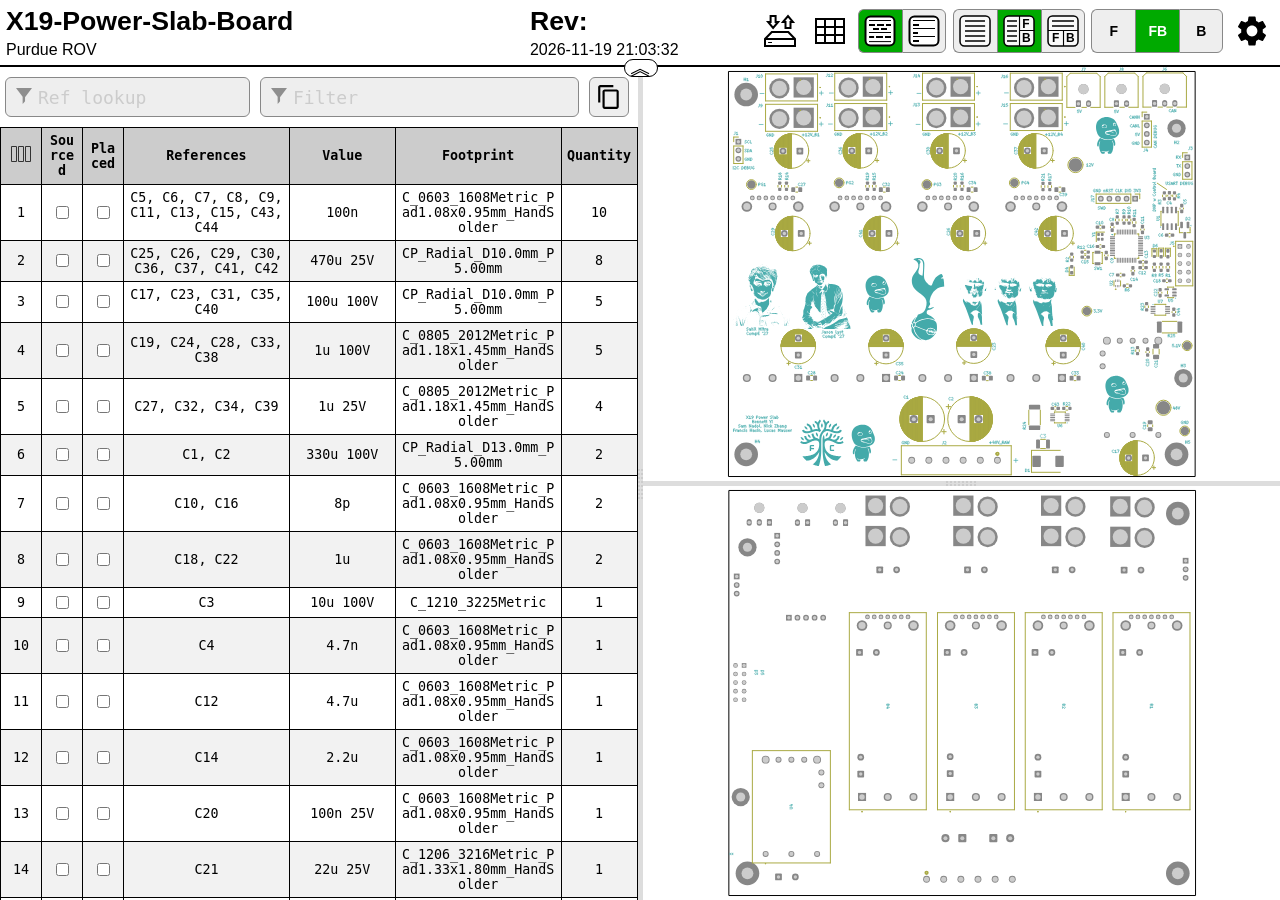
==== X19-Power-Slab-Board-iBOM.html @ fe8b5802 "deploy: f0d7c25c006a4b51ef1102ca1ce2ad9ff37a0d3d" ====
<!DOCTYPE html>
<html lang="en">

<head>
  <meta charset="UTF-8">
  <meta name="viewport" content="width=device-width, initial-scale=1.0">
  <title>Interactive BOM for KiCAD</title>
  <style type="text/css">
:root {
  --pcb-edge-color: black;
  --pad-color: #878787;
  --pad-hole-color: #CCCCCC;
  --pad-color-highlight: #D04040;
  --pad-color-highlight-both: #D0D040;
  --pad-color-highlight-marked: #44a344;
  --pin1-outline-color: #ffb629;
  --pin1-outline-color-highlight: #ffb629;
  --pin1-outline-color-highlight-both: #fcbb39;
  --pin1-outline-color-highlight-marked: #fdbe41;
  --silkscreen-edge-color: #aa4;
  --silkscreen-polygon-color: #4aa;
  --silkscreen-text-color: #4aa;
  --fabrication-edge-color: #907651;
  --fabrication-polygon-color: #907651;
  --fabrication-text-color: #a27c24;
  --track-color: #def5f1;
  --track-color-highlight: #D04040;
  --zone-color: #def5f1;
  --zone-color-highlight: #d0404080;
}

html,
body {
  margin: 0px;
  height: 100%;
  font-family: Verdana, sans-serif;
}

.dark.topmostdiv {
  --pcb-edge-color: #eee;
  --pad-color: #808080;
  --pin1-outline-color: #ffa800;
  --pin1-outline-color-highlight: #ccff00;
  --track-color: #42524f;
  --zone-color: #42524f;
  background-color: #252c30;
  color: #eee;
}

button {
  background-color: #eee;
  border: 1px solid #888;
  color: black;
  height: 44px;
  width: 44px;
  text-align: center;
  text-decoration: none;
  display: inline-block;
  font-size: 14px;
  font-weight: bolder;
}

.dark button {
  /* This will be inverted */
  background-color: #c3b7b5;
}

button.depressed {
  background-color: #0a0;
  color: white;
}

.dark button.depressed {
  /* This will be inverted */
  background-color: #b3b;
}

button:focus {
  outline: 0;
}

button#tb-btn {
  background-image: url("data:image/svg+xml,%3Csvg xmlns='http://www.w3.org/2000/svg' viewBox='0 0 8.47 8.47'%3E%3Crect transform='translate(0 -288.53)' ry='1.17' y='288.8' x='.27' height='7.94' width='7.94' fill='%23f9f9f9'/%3E%3Cg transform='translate(0 -288.53)'%3E%3Crect width='7.94' height='7.94' x='.27' y='288.8' ry='1.17' fill='none' stroke='%23000' stroke-width='.4' stroke-linejoin='round'/%3E%3Cpath d='M1.32 290.12h5.82M1.32 291.45h5.82' fill='none' stroke='%23000' stroke-width='.4'/%3E%3Cpath d='M4.37 292.5v4.23M.26 292.63H8.2' fill='none' stroke='%23000' stroke-width='.3'/%3E%3Ctext font-weight='700' font-size='3.17' font-family='sans-serif'%3E%3Ctspan x='1.35' y='295.73'%3EF%3C/tspan%3E%3Ctspan x='5.03' y='295.68'%3EB%3C/tspan%3E%3C/text%3E%3C/g%3E%3C/svg%3E%0A");
}

button#lr-btn {
  background-image: url("data:image/svg+xml,%3Csvg xmlns='http://www.w3.org/2000/svg' viewBox='0 0 8.47 8.47'%3E%3Crect transform='translate(0 -288.53)' ry='1.17' y='288.8' x='.27' height='7.94' width='7.94' fill='%23f9f9f9'/%3E%3Cg transform='translate(0 -288.53)'%3E%3Crect width='7.94' height='7.94' x='.27' y='288.8' ry='1.17' fill='none' stroke='%23000' stroke-width='.4' stroke-linejoin='round'/%3E%3Cpath d='M1.06 290.12H3.7m-2.64 1.33H3.7m-2.64 1.32H3.7m-2.64 1.3H3.7m-2.64 1.33H3.7' fill='none' stroke='%23000' stroke-width='.4'/%3E%3Cpath d='M4.37 288.8v7.94m0-4.11h3.96' fill='none' stroke='%23000' stroke-width='.3'/%3E%3Ctext font-weight='700' font-size='3.17' font-family='sans-serif'%3E%3Ctspan x='5.11' y='291.96'%3EF%3C/tspan%3E%3Ctspan x='5.03' y='295.68'%3EB%3C/tspan%3E%3C/text%3E%3C/g%3E%3C/svg%3E%0A");
}

button#bom-btn {
  background-image: url("data:image/svg+xml,%3Csvg xmlns='http://www.w3.org/2000/svg' viewBox='0 0 8.47 8.47'%3E%3Crect transform='translate(0 -288.53)' ry='1.17' y='288.8' x='.27' height='7.94' width='7.94' fill='%23f9f9f9'/%3E%3Cg transform='translate(0 -288.53)' fill='none' stroke='%23000' stroke-width='.4'%3E%3Crect width='7.94' height='7.94' x='.27' y='288.8' ry='1.17' stroke-linejoin='round'/%3E%3Cpath d='M1.59 290.12h5.29M1.59 291.45h5.33M1.59 292.75h5.33M1.59 294.09h5.33M1.59 295.41h5.33'/%3E%3C/g%3E%3C/svg%3E");
}

button#bom-grouped-btn {
  background-image: url("data:image/svg+xml,%3Csvg xmlns='http://www.w3.org/2000/svg' width='32' height='32'%3E%3Cg stroke='%23000' stroke-linejoin='round' class='layer'%3E%3Crect width='29' height='29' x='1.5' y='1.5' stroke-width='2' fill='%23fff' rx='5' ry='5'/%3E%3Cpath stroke-linecap='square' stroke-width='2' d='M6 10h4m4 0h5m4 0h3M6.1 22h3m3.9 0h5m4 0h4m-16-8h4m4 0h4'/%3E%3Cpath stroke-linecap='null' d='M5 17.5h22M5 26.6h22M5 5.5h22'/%3E%3C/g%3E%3C/svg%3E");
}

button#bom-ungrouped-btn {
  background-image: url("data:image/svg+xml,%3Csvg xmlns='http://www.w3.org/2000/svg' width='32' height='32'%3E%3Cg stroke='%23000' stroke-linejoin='round' class='layer'%3E%3Crect width='29' height='29' x='1.5' y='1.5' stroke-width='2' fill='%23fff' rx='5' ry='5'/%3E%3Cpath stroke-linecap='square' stroke-width='2' d='M6 10h4m-4 8h3m-3 8h4'/%3E%3Cpath stroke-linecap='null' d='M5 13.5h22m-22 8h22M5 5.5h22'/%3E%3C/g%3E%3C/svg%3E");
}

button#bom-netlist-btn {
  background-image: url("data:image/svg+xml,%3Csvg xmlns='http://www.w3.org/2000/svg' width='32' height='32'%3E%3Cg fill='none' stroke='%23000' class='layer'%3E%3Crect width='29' height='29' x='1.5' y='1.5' stroke-width='2' fill='%23fff' rx='5' ry='5'/%3E%3Cpath stroke-width='2' d='M6 26l6-6v-8m13.8-6.3l-6 6v8'/%3E%3Ccircle cx='11.8' cy='9.5' r='2.8' stroke-width='2'/%3E%3Ccircle cx='19.8' cy='22.8' r='2.8' stroke-width='2'/%3E%3C/g%3E%3C/svg%3E");
}

button#copy {
  background-image: url("data:image/svg+xml,%3Csvg height='48' viewBox='0 0 48 48' width='48' xmlns='http://www.w3.org/2000/svg'%3E%3Cpath d='M0 0h48v48h-48z' fill='none'/%3E%3Cpath d='M32 2h-24c-2.21 0-4 1.79-4 4v28h4v-28h24v-4zm6 8h-22c-2.21 0-4 1.79-4 4v28c0 2.21 1.79 4 4 4h22c2.21 0 4-1.79 4-4v-28c0-2.21-1.79-4-4-4zm0 32h-22v-28h22v28z'/%3E%3C/svg%3E");
  background-position: 6px 6px;
  background-repeat: no-repeat;
  background-size: 26px 26px;
  border-radius: 6px;
  height: 40px;
  width: 40px;
  margin: 10px 5px;
}

button#copy:active {
  box-shadow: inset 0px 0px 5px #6c6c6c;
}

textarea.clipboard-temp {
  position: fixed;
  top: 0;
  left: 0;
  width: 2em;
  height: 2em;
  padding: 0;
  border: None;
  outline: None;
  box-shadow: None;
  background: transparent;
}

.left-most-button {
  border-right: 0;
  border-top-left-radius: 6px;
  border-bottom-left-radius: 6px;
}

.middle-button {
  border-right: 0;
}

.right-most-button {
  border-top-right-radius: 6px;
  border-bottom-right-radius: 6px;
}

.button-container {
  font-size: 0;
  margin: 0.4rem 0.4rem 0.4rem 0;
}

.dark .button-container {
  filter: invert(1);
}

.button-container button {
  background-size: 32px 32px;
  background-position: 5px 5px;
  background-repeat: no-repeat;
}

@media print {
  .hideonprint {
    display: none;
  }
}

canvas {
  cursor: crosshair;
}

canvas:active {
  cursor: grabbing;
}

.fileinfo {
  width: 100%;
  max-width: 1000px;
  border: none;
  padding: 3px;
}

.fileinfo .title {
  font-size: 20pt;
  font-weight: bold;
}

.fileinfo td {
  overflow: hidden;
  white-space: nowrap;
  max-width: 1px;
  width: 50%;
  text-overflow: ellipsis;
}

.bom {
  border-collapse: collapse;
  font-family: Consolas, "DejaVu Sans Mono", Monaco, monospace;
  font-size: 10pt;
  table-layout: fixed;
  width: 100%;
  margin-top: 1px;
  position: relative;
}

.bom th,
.bom td {
  border: 1px solid black;
  padding: 5px;
  word-wrap: break-word;
  text-align: center;
  position: relative;
}

.dark .bom th,
.dark .bom td {
  border: 1px solid #777;
}

.bom th {
  background-color: #CCCCCC;
  background-clip: padding-box;
}

.dark .bom th {
  background-color: #3b4749;
}

.bom tr.highlighted:nth-child(n) {
  background-color: #cfc;
}

.dark .bom tr.highlighted:nth-child(n) {
  background-color: #226022;
}

.bom tr:nth-child(even) {
  background-color: #f2f2f2;
}

.dark .bom tr:nth-child(even) {
  background-color: #313b40;
}

.bom tr.checked {
  color: #1cb53d;
}

.dark .bom tr.checked {
  color: #2cce54;
}

.bom tr {
  transition: background-color 0.2s;
}

.bom .numCol {
  width: 30px;
}

.bom .value {
  width: 15%;
}

.bom .quantity {
  width: 65px;
}

.bom th .sortmark {
  position: absolute;
  right: 1px;
  top: 1px;
  margin-top: -5px;
  border-width: 5px;
  border-style: solid;
  border-color: transparent transparent #221 transparent;
  transform-origin: 50% 85%;
  transition: opacity 0.2s, transform 0.4s;
}

.dark .bom th .sortmark {
  filter: invert(1);
}

.bom th .sortmark.none {
  opacity: 0;
}

.bom th .sortmark.desc {
  transform: rotate(180deg);
}

.bom th:hover .sortmark.none {
  opacity: 0.5;
}

.bom .bom-checkbox {
  width: 30px;
  position: relative;
  user-select: none;
  -moz-user-select: none;
}

.bom .bom-checkbox:before {
  content: "";
  position: absolute;
  border-width: 15px;
  border-style: solid;
  border-color: #51829f transparent transparent transparent;
  visibility: hidden;
  top: -15px;
}

.bom .bom-checkbox:after {
  content: "Double click to set/unset all";
  position: absolute;
  color: white;
  top: -35px;
  left: -26px;
  background: #51829f;
  padding: 5px 15px;
  border-radius: 8px;
  white-space: nowrap;
  visibility: hidden;
}

.bom .bom-checkbox:hover:before,
.bom .bom-checkbox:hover:after {
  visibility: visible;
  transition: visibility 0.2s linear 1s;
}

.split {
  -webkit-box-sizing: border-box;
  -moz-box-sizing: border-box;
  box-sizing: border-box;
  overflow-y: auto;
  overflow-x: hidden;
  background-color: inherit;
}

.split.split-horizontal,
.gutter.gutter-horizontal {
  height: 100%;
  float: left;
}

.gutter {
  background-color: #ddd;
  background-repeat: no-repeat;
  background-position: 50%;
  transition: background-color 0.3s;
}

.dark .gutter {
  background-color: #777;
}

.gutter.gutter-horizontal {
  background-image: url('[data-uri]');
  cursor: ew-resize;
  width: 5px;
}

.gutter.gutter-vertical {
  background-image: url('[data-uri]');
  cursor: ns-resize;
  height: 5px;
}

.searchbox {
  float: left;
  height: 40px;
  margin: 10px 5px;
  padding: 12px 32px;
  font-family: Consolas, "DejaVu Sans Mono", Monaco, monospace;
  font-size: 18px;
  box-sizing: border-box;
  border: 1px solid #888;
  border-radius: 6px;
  outline: none;
  background-color: #eee;
  transition: background-color 0.2s, border 0.2s;
  background-image: url('[data-uri]');
  background-position: 10px 10px;
  background-repeat: no-repeat;
}

.dark .searchbox {
  background-color: #111;
  color: #eee;
}

.searchbox::placeholder {
  color: #ccc;
}

.dark .searchbox::placeholder {
  color: #666;
}

.filter {
  width: calc(60% - 64px);
}

.reflookup {
  width: calc(40% - 10px);
}

input[type=text]:focus {
  background-color: white;
  border: 1px solid #333;
}

.dark input[type=text]:focus {
  background-color: #333;
  border: 1px solid #ccc;
}

mark.highlight {
  background-color: #5050ff;
  color: #fff;
  padding: 2px;
  border-radius: 6px;
}

.dark mark.highlight {
  background-color: #76a6da;
  color: #111;
}

.menubtn {
  background-color: white;
  border: none;
  background-image: url("data:image/svg+xml,%3Csvg xmlns='http://www.w3.org/2000/svg' width='36' height='36' viewBox='0 0 20 20'%3E%3Cpath fill='none' d='M0 0h20v20H0V0z'/%3E%3Cpath d='M15.95 10.78c.03-.25.05-.51.05-.78s-.02-.53-.06-.78l1.69-1.32c.15-.12.19-.34.1-.51l-1.6-2.77c-.1-.18-.31-.24-.49-.18l-1.99.8c-.42-.32-.86-.58-1.35-.78L12 2.34c-.03-.2-.2-.34-.4-.34H8.4c-.2 0-.36.14-.39.34l-.3 2.12c-.49.2-.94.47-1.35.78l-1.99-.8c-.18-.07-.39 0-.49.18l-1.6 2.77c-.1.18-.06.39.1.51l1.69 1.32c-.04.25-.07.52-.07.78s.02.53.06.78L2.37 12.1c-.15.12-.19.34-.1.51l1.6 2.77c.1.18.31.24.49.18l1.99-.8c.42.32.86.58 1.35.78l.3 2.12c.04.2.2.34.4.34h3.2c.2 0 .37-.14.39-.34l.3-2.12c.49-.2.94-.47 1.35-.78l1.99.8c.18.07.39 0 .49-.18l1.6-2.77c.1-.18.06-.39-.1-.51l-1.67-1.32zM10 13c-1.65 0-3-1.35-3-3s1.35-3 3-3 3 1.35 3 3-1.35 3-3 3z'/%3E%3C/svg%3E%0A");
  background-position: center;
  background-repeat: no-repeat;
}

.statsbtn {
  background-color: white;
  border: none;
  background-image: url("data:image/svg+xml,%3Csvg width='36' height='36' xmlns='http://www.w3.org/2000/svg'%3E%3Cpath d='M4 6h28v24H4V6zm0 8h28v8H4m9-16v24h10V5.8' fill='none' stroke='%23000' stroke-width='2'/%3E%3C/svg%3E");
  background-position: center;
  background-repeat: no-repeat;
}

.iobtn {
  background-color: white;
  border: none;
  background-image: url("data:image/svg+xml,%3Csvg xmlns='http://www.w3.org/2000/svg' width='36' height='36'%3E%3Cpath fill='none' stroke='%23000' stroke-width='2' d='M3 33v-7l6.8-7h16.5l6.7 7v7H3zM3.2 26H33M21 9l5-5.9 5 6h-2.5V15h-5V9H21zm-4.9 0l-5 6-5-6h2.5V3h5v6h2.5z'/%3E%3Cpath fill='none' stroke='%23000' d='M6.1 29.5H10'/%3E%3C/svg%3E");
  background-position: center;
  background-repeat: no-repeat;
}

.visbtn {
  background-image: url("data:image/svg+xml,%3Csvg xmlns='http://www.w3.org/2000/svg' width='24' height='24'%3E%3Cpath fill='none' stroke='%23333' d='M2.5 4.5h5v15h-5zM9.5 4.5h5v15h-5zM16.5 4.5h5v15h-5z'/%3E%3C/svg%3E");
  background-position: center;
  background-repeat: no-repeat;
  padding: 15px;
}

#vismenu-content {
  left: 0px;
  font-family: Verdana, sans-serif;
}

.dark .statsbtn,
.dark .savebtn,
.dark .menubtn,
.dark .iobtn,
.dark .visbtn {
  filter: invert(1);
}

.flexbox {
  display: flex;
  align-items: center;
  justify-content: space-between;
  width: 100%;
}

.savebtn {
  background-color: #d6d6d6;
  width: auto;
  height: 30px;
  flex-grow: 1;
  margin: 5px;
  border-radius: 4px;
}

.savebtn:active {
  background-color: #0a0;
  color: white;
}

.dark .savebtn:active {
  /* This will be inverted */
  background-color: #b3b;
}

.stats {
  border-collapse: collapse;
  font-size: 12pt;
  table-layout: fixed;
  width: 100%;
  min-width: 450px;
}

.dark .stats td {
  border: 1px solid #bbb;
}

.stats td {
  border: 1px solid black;
  padding: 5px;
  word-wrap: break-word;
  text-align: center;
  position: relative;
}

#checkbox-stats div {
  position: absolute;
  left: 0;
  top: 0;
  height: 100%;
  width: 100%;
  display: flex;
  align-items: center;
  justify-content: center;
}

#checkbox-stats .bar {
  background-color: rgba(28, 251, 0, 0.6);
}

.menu {
  position: relative;
  display: inline-block;
  margin: 0.4rem 0.4rem 0.4rem 0;
}

.menu-content {
  font-size: 12pt !important;
  text-align: left !important;
  font-weight: normal !important;
  display: none;
  position: absolute;
  background-color: white;
  right: 0;
  min-width: 300px;
  box-shadow: 0px 8px 16px 0px rgba(0, 0, 0, 0.2);
  z-index: 100;
  padding: 8px;
}

.dark .menu-content {
  background-color: #111;
}

.menu:hover .menu-content {
  display: block;
}

.menu:hover .menubtn,
.menu:hover .iobtn,
.menu:hover .statsbtn {
  background-color: #eee;
}

.menu-label {
  display: inline-block;
  padding: 8px;
  border: 1px solid #ccc;
  border-top: 0;
  width: calc(100% - 18px);
}

.menu-label-top {
  border-top: 1px solid #ccc;
}

.menu-textbox {
  float: left;
  height: 24px;
  margin: 10px 5px;
  padding: 5px 5px;
  font-family: Consolas, "DejaVu Sans Mono", Monaco, monospace;
  font-size: 14px;
  box-sizing: border-box;
  border: 1px solid #888;
  border-radius: 4px;
  outline: none;
  background-color: #eee;
  transition: background-color 0.2s, border 0.2s;
  width: calc(100% - 10px);
}

.menu-textbox.invalid,
.dark .menu-textbox.invalid {
  color: red;
}

.dark .menu-textbox {
  background-color: #222;
  color: #eee;
}

.radio-container {
  margin: 4px;
}

.topmostdiv {
  display: flex;
  flex-direction: column;
  width: 100%;
  background-color: white;
  transition: background-color 0.3s;
  min-height: 100%;
}

#top {
  display: flex;
  flex-wrap: wrap;
  justify-content: flex-end;
  align-items: center;
}

#topdivider {
  border-bottom: 2px solid black;
  display: flex;
  justify-content: center;
  align-items: center;
}

.dark #topdivider {
  border-bottom: 2px solid #ccc;
}

#topdivider>div {
  position: relative;
}

#toptoggle {
  cursor: pointer;
  user-select: none;
  position: absolute;
  padding: 0.1rem 0.3rem;
  top: -0.4rem;
  left: -1rem;
  font-size: 1.4rem;
  line-height: 60%;
  border: 1px solid black;
  border-radius: 1rem;
  background-color: #fff;
  z-index: 100;
}

.flipped {
  transform: rotate(0.5turn);
}

.dark #toptoggle {
  border: 1px solid #fff;
  background-color: #222;
}

#fileinfodiv {
  flex: 20rem 1 0;
  overflow: auto;
}

#bomcontrols {
  display: flex;
  flex-direction: row-reverse;
}

#bomcontrols>* {
  flex-shrink: 0;
}

#dbg {
  display: block;
}

::-webkit-scrollbar {
  width: 8px;
}

::-webkit-scrollbar-track {
  background: #aaa;
}

::-webkit-scrollbar-thumb {
  background: #666;
  border-radius: 3px;
}

::-webkit-scrollbar-thumb:hover {
  background: #555;
}

.slider {
  -webkit-appearance: none;
  width: 100%;
  margin: 3px 0;
  padding: 0;
  outline: none;
  opacity: 0.7;
  -webkit-transition: .2s;
  transition: opacity .2s;
  border-radius: 3px;
}

.slider:hover {
  opacity: 1;
}

.slider:focus {
  outline: none;
}

.slider::-webkit-slider-runnable-track {
  -webkit-appearance: none;
  width: 100%;
  height: 8px;
  background: #d3d3d3;
  border-radius: 3px;
  border: none;
}

.slider::-webkit-slider-thumb {
  -webkit-appearance: none;
  width: 15px;
  height: 15px;
  border-radius: 50%;
  background: #0a0;
  cursor: pointer;
  margin-top: -4px;
}

.dark .slider::-webkit-slider-thumb {
  background: #3d3;
}

.slider::-moz-range-thumb {
  width: 15px;
  height: 15px;
  border-radius: 50%;
  background: #0a0;
  cursor: pointer;
}

.slider::-moz-range-track {
  height: 8px;
  background: #d3d3d3;
  border-radius: 3px;
}

.dark .slider::-moz-range-thumb {
  background: #3d3;
}

.slider::-ms-track {
  width: 100%;
  height: 8px;
  border-width: 3px 0;
  background: transparent;
  border-color: transparent;
  color: transparent;
  transition: opacity .2s;
}

.slider::-ms-fill-lower {
  background: #d3d3d3;
  border: none;
  border-radius: 3px;
}

.slider::-ms-fill-upper {
  background: #d3d3d3;
  border: none;
  border-radius: 3px;
}

.slider::-ms-thumb {
  width: 15px;
  height: 15px;
  border-radius: 50%;
  background: #0a0;
  cursor: pointer;
  margin: 0;
}

.shameless-plug {
  font-size: 0.8em;
  text-align: center;
  display: block;
}

a {
  color: #0278a4;
}

.dark a {
  color: #00b9fd;
}

#frontcanvas,
#backcanvas {
  touch-action: none;
}

.placeholder {
  border: 1px dashed #9f9fda !important;
  background-color: #edf2f7 !important;
}

.dragging {
  z-index: 999;
}

.dark .dragging>table>tbody>tr {
  background-color: #252c30;
}

.dark .placeholder {
  filter: invert(1);
}

.column-spacer {
  top: 0;
  left: 0;
  width: calc(100% - 4px);
  position: absolute;
  cursor: pointer;
  user-select: none;
  height: 100%;
}

.column-width-handle {
  top: 0;
  right: 0;
  width: 4px;
  position: absolute;
  cursor: col-resize;
  user-select: none;
  height: 100%;
}

.column-width-handle:hover {
  background-color: #4f99bd;
}

.help-link {
  border: 1px solid #0278a4;
  padding-inline: 0.3rem;
  border-radius: 3px;
  cursor: pointer;
}

.dark .help-link {
  border: 1px solid #00b9fd;
}

.bom-color {
  width: 20%;
}

.color-column input {
  width: 1.6rem;
  height: 1rem;
  border: 1px solid black;
  cursor: pointer;
  padding: 0;
}

/* removes default styling from input color element */
::-webkit-color-swatch {
  border: none;
}

::-webkit-color-swatch-wrapper {
  padding: 0;
}

::-moz-color-swatch,
::-moz-focus-inner {
  border: none;
}

::-moz-focus-inner {
  padding: 0;
}

  </style>
  <script type="text/javascript" >
///////////////////////////////////////////////
/*
  Split.js - v1.3.5
  MIT License
  https://github.com/nathancahill/Split.js
*/
!function(e,t){"object"==typeof exports&&"undefined"!=typeof module?module.exports=t():"function"==typeof define&&define.amd?define(t):e.Split=t()}(this,function(){"use strict";var e=window,t=e.document,n="addEventListener",i="removeEventListener",r="getBoundingClientRect",s=function(){return!1},o=e.attachEvent&&!e[n],a=["","-webkit-","-moz-","-o-"].filter(function(e){var n=t.createElement("div");return n.style.cssText="width:"+e+"calc(9px)",!!n.style.length}).shift()+"calc",l=function(e){return"string"==typeof e||e instanceof String?t.querySelector(e):e};return function(u,c){function z(e,t,n){var i=A(y,t,n);Object.keys(i).forEach(function(t){return e.style[t]=i[t]})}function h(e,t){var n=B(y,t);Object.keys(n).forEach(function(t){return e.style[t]=n[t]})}function f(e){var t=E[this.a],n=E[this.b],i=t.size+n.size;t.size=e/this.size*i,n.size=i-e/this.size*i,z(t.element,t.size,this.aGutterSize),z(n.element,n.size,this.bGutterSize)}function m(e){var t;this.dragging&&((t="touches"in e?e.touches[0][b]-this.start:e[b]-this.start)<=E[this.a].minSize+M+this.aGutterSize?t=E[this.a].minSize+this.aGutterSize:t>=this.size-(E[this.b].minSize+M+this.bGutterSize)&&(t=this.size-(E[this.b].minSize+this.bGutterSize)),f.call(this,t),c.onDrag&&c.onDrag())}function g(){var e=E[this.a].element,t=E[this.b].element;this.size=e[r]()[y]+t[r]()[y]+this.aGutterSize+this.bGutterSize,this.start=e[r]()[G]}function d(){var t=this,n=E[t.a].element,r=E[t.b].element;t.dragging&&c.onDragEnd&&c.onDragEnd(),t.dragging=!1,e[i]("mouseup",t.stop),e[i]("touchend",t.stop),e[i]("touchcancel",t.stop),t.parent[i]("mousemove",t.move),t.parent[i]("touchmove",t.move),delete t.stop,delete t.move,n[i]("selectstart",s),n[i]("dragstart",s),r[i]("selectstart",s),r[i]("dragstart",s),n.style.userSelect="",n.style.webkitUserSelect="",n.style.MozUserSelect="",n.style.pointerEvents="",r.style.userSelect="",r.style.webkitUserSelect="",r.style.MozUserSelect="",r.style.pointerEvents="",t.gutter.style.cursor="",t.parent.style.cursor=""}function S(t){var i=this,r=E[i.a].element,o=E[i.b].element;!i.dragging&&c.onDragStart&&c.onDragStart(),t.preventDefault(),i.dragging=!0,i.move=m.bind(i),i.stop=d.bind(i),e[n]("mouseup",i.stop),e[n]("touchend",i.stop),e[n]("touchcancel",i.stop),i.parent[n]("mousemove",i.move),i.parent[n]("touchmove",i.move),r[n]("selectstart",s),r[n]("dragstart",s),o[n]("selectstart",s),o[n]("dragstart",s),r.style.userSelect="none",r.style.webkitUserSelect="none",r.style.MozUserSelect="none",r.style.pointerEvents="none",o.style.userSelect="none",o.style.webkitUserSelect="none",o.style.MozUserSelect="none",o.style.pointerEvents="none",i.gutter.style.cursor=j,i.parent.style.cursor=j,g.call(i)}function v(e){e.forEach(function(t,n){if(n>0){var i=F[n-1],r=E[i.a],s=E[i.b];r.size=e[n-1],s.size=t,z(r.element,r.size,i.aGutterSize),z(s.element,s.size,i.bGutterSize)}})}function p(){F.forEach(function(e){e.parent.removeChild(e.gutter),E[e.a].element.style[y]="",E[e.b].element.style[y]=""})}void 0===c&&(c={});var y,b,G,E,w=l(u[0]).parentNode,D=e.getComputedStyle(w).flexDirection,U=c.sizes||u.map(function(){return 100/u.length}),k=void 0!==c.minSize?c.minSize:100,x=Array.isArray(k)?k:u.map(function(){return k}),L=void 0!==c.gutterSize?c.gutterSize:10,M=void 0!==c.snapOffset?c.snapOffset:30,O=c.direction||"horizontal",j=c.cursor||("horizontal"===O?"ew-resize":"ns-resize"),C=c.gutter||function(e,n){var i=t.createElement("div");return i.className="gutter gutter-"+n,i},A=c.elementStyle||function(e,t,n){var i={};return"string"==typeof t||t instanceof String?i[e]=t:i[e]=o?t+"%":a+"("+t+"% - "+n+"px)",i},B=c.gutterStyle||function(e,t){return n={},n[e]=t+"px",n;var n};"horizontal"===O?(y="width","clientWidth",b="clientX",G="left","paddingLeft"):"vertical"===O&&(y="height","clientHeight",b="clientY",G="top","paddingTop");var F=[];return E=u.map(function(e,t){var i,s={element:l(e),size:U[t],minSize:x[t]};if(t>0&&(i={a:t-1,b:t,dragging:!1,isFirst:1===t,isLast:t===u.length-1,direction:O,parent:w},i.aGutterSize=L,i.bGutterSize=L,i.isFirst&&(i.aGutterSize=L/2),i.isLast&&(i.bGutterSize=L/2),"row-reverse"===D||"column-reverse"===D)){var a=i.a;i.a=i.b,i.b=a}if(!o&&t>0){var c=C(t,O);h(c,L),c[n]("mousedown",S.bind(i)),c[n]("touchstart",S.bind(i)),w.insertBefore(c,s.element),i.gutter=c}0===t||t===u.length-1?z(s.element,s.size,L/2):z(s.element,s.size,L);var f=s.element[r]()[y];return f<s.minSize&&(s.minSize=f),t>0&&F.push(i),s}),o?{setSizes:v,destroy:p}:{setSizes:v,getSizes:function(){return E.map(function(e){return e.size})},collapse:function(e){if(e===F.length){var t=F[e-1];g.call(t),o||f.call(t,t.size-t.bGutterSize)}else{var n=F[e];g.call(n),o||f.call(n,n.aGutterSize)}},destroy:p}}});

///////////////////////////////////////////////

///////////////////////////////////////////////
// Copyright (c) 2013 Pieroxy <pieroxy@pieroxy.net>
// This work is free. You can redistribute it and/or modify it
// under the terms of the WTFPL, Version 2
// For more information see LICENSE.txt or http://www.wtfpl.net/
//
// For more information, the home page:
// http://pieroxy.net/blog/pages/lz-string/testing.html
//
// LZ-based compression algorithm, version 1.4.4
var LZString=function(){var o=String.fromCharCode,i={};var n={decompressFromBase64:function(o){return null==o?"":""==o?null:n._decompress(o.length,32,function(n){return function(o,n){if(!i[o]){i[o]={};for(var t=0;t<o.length;t++)i[o][o.charAt(t)]=t}return i[o][n]}("ABCDEFGHIJKLMNOPQRSTUVWXYZabcdefghijklmnopqrstuvwxyz0123456789+/=",o.charAt(n))})},_decompress:function(i,n,t){var r,e,a,s,p,u,l,f=[],c=4,d=4,h=3,v="",g=[],m={val:t(0),position:n,index:1};for(r=0;r<3;r+=1)f[r]=r;for(a=0,p=Math.pow(2,2),u=1;u!=p;)s=m.val&m.position,m.position>>=1,0==m.position&&(m.position=n,m.val=t(m.index++)),a|=(s>0?1:0)*u,u<<=1;switch(a){case 0:for(a=0,p=Math.pow(2,8),u=1;u!=p;)s=m.val&m.position,m.position>>=1,0==m.position&&(m.position=n,m.val=t(m.index++)),a|=(s>0?1:0)*u,u<<=1;l=o(a);break;case 1:for(a=0,p=Math.pow(2,16),u=1;u!=p;)s=m.val&m.position,m.position>>=1,0==m.position&&(m.position=n,m.val=t(m.index++)),a|=(s>0?1:0)*u,u<<=1;l=o(a);break;case 2:return""}for(f[3]=l,e=l,g.push(l);;){if(m.index>i)return"";for(a=0,p=Math.pow(2,h),u=1;u!=p;)s=m.val&m.position,m.position>>=1,0==m.position&&(m.position=n,m.val=t(m.index++)),a|=(s>0?1:0)*u,u<<=1;switch(l=a){case 0:for(a=0,p=Math.pow(2,8),u=1;u!=p;)s=m.val&m.position,m.position>>=1,0==m.position&&(m.position=n,m.val=t(m.index++)),a|=(s>0?1:0)*u,u<<=1;f[d++]=o(a),l=d-1,c--;break;case 1:for(a=0,p=Math.pow(2,16),u=1;u!=p;)s=m.val&m.position,m.position>>=1,0==m.position&&(m.position=n,m.val=t(m.index++)),a|=(s>0?1:0)*u,u<<=1;f[d++]=o(a),l=d-1,c--;break;case 2:return g.join("")}if(0==c&&(c=Math.pow(2,h),h++),f[l])v=f[l];else{if(l!==d)return null;v=e+e.charAt(0)}g.push(v),f[d++]=e+v.charAt(0),e=v,0==--c&&(c=Math.pow(2,h),h++)}}};return n}();"function"==typeof define&&define.amd?define(function(){return LZString}):"undefined"!=typeof module&&null!=module?module.exports=LZString:"undefined"!=typeof angular&&null!=angular&&angular.module("LZString",[]).factory("LZString",function(){return LZString});
///////////////////////////////////////////////

///////////////////////////////////////////////
/*!
 * PEP v0.4.3 | https://github.com/jquery/PEP
 * Copyright jQuery Foundation and other contributors | http://jquery.org/license
 */
!function(a,b){"object"==typeof exports&&"undefined"!=typeof module?module.exports=b():"function"==typeof define&&define.amd?define(b):a.PointerEventsPolyfill=b()}(this,function(){"use strict";function a(a,b){b=b||Object.create(null);var c=document.createEvent("Event");c.initEvent(a,b.bubbles||!1,b.cancelable||!1);
for(var d,e=2;e<m.length;e++)d=m[e],c[d]=b[d]||n[e];c.buttons=b.buttons||0;
var f=0;return f=b.pressure&&c.buttons?b.pressure:c.buttons?.5:0,c.x=c.clientX,c.y=c.clientY,c.pointerId=b.pointerId||0,c.width=b.width||0,c.height=b.height||0,c.pressure=f,c.tiltX=b.tiltX||0,c.tiltY=b.tiltY||0,c.twist=b.twist||0,c.tangentialPressure=b.tangentialPressure||0,c.pointerType=b.pointerType||"",c.hwTimestamp=b.hwTimestamp||0,c.isPrimary=b.isPrimary||!1,c}function b(){this.array=[],this.size=0}function c(a,b,c,d){this.addCallback=a.bind(d),this.removeCallback=b.bind(d),this.changedCallback=c.bind(d),A&&(this.observer=new A(this.mutationWatcher.bind(this)))}function d(a){return"body /shadow-deep/ "+e(a)}function e(a){return'[touch-action="'+a+'"]'}function f(a){return"{ -ms-touch-action: "+a+"; touch-action: "+a+"; }"}function g(){if(F){D.forEach(function(a){String(a)===a?(E+=e(a)+f(a)+"\n",G&&(E+=d(a)+f(a)+"\n")):(E+=a.selectors.map(e)+f(a.rule)+"\n",G&&(E+=a.selectors.map(d)+f(a.rule)+"\n"))});var a=document.createElement("style");a.textContent=E,document.head.appendChild(a)}}function h(){if(!window.PointerEvent){if(window.PointerEvent=a,window.navigator.msPointerEnabled){var b=window.navigator.msMaxTouchPoints;Object.defineProperty(window.navigator,"maxTouchPoints",{value:b,enumerable:!0}),u.registerSource("ms",_)}else Object.defineProperty(window.navigator,"maxTouchPoints",{value:0,enumerable:!0}),u.registerSource("mouse",N),void 0!==window.ontouchstart&&u.registerSource("touch",V);u.register(document)}}function i(a){if(!u.pointermap.has(a)){var b=new Error("InvalidPointerId");throw b.name="InvalidPointerId",b}}function j(a){for(var b=a.parentNode;b&&b!==a.ownerDocument;)b=b.parentNode;if(!b){var c=new Error("InvalidStateError");throw c.name="InvalidStateError",c}}function k(a){var b=u.pointermap.get(a);return 0!==b.buttons}function l(){window.Element&&!Element.prototype.setPointerCapture&&Object.defineProperties(Element.prototype,{setPointerCapture:{value:W},releasePointerCapture:{value:X},hasPointerCapture:{value:Y}})}
var m=["bubbles","cancelable","view","detail","screenX","screenY","clientX","clientY","ctrlKey","altKey","shiftKey","metaKey","button","relatedTarget","pageX","pageY"],n=[!1,!1,null,null,0,0,0,0,!1,!1,!1,!1,0,null,0,0],o=window.Map&&window.Map.prototype.forEach,p=o?Map:b;b.prototype={set:function(a,b){return void 0===b?this["delete"](a):(this.has(a)||this.size++,void(this.array[a]=b))},has:function(a){return void 0!==this.array[a]},"delete":function(a){this.has(a)&&(delete this.array[a],this.size--)},get:function(a){return this.array[a]},clear:function(){this.array.length=0,this.size=0},forEach:function(a,b){return this.array.forEach(function(c,d){a.call(b,c,d,this)},this)}};var q=["bubbles","cancelable","view","detail","screenX","screenY","clientX","clientY","ctrlKey","altKey","shiftKey","metaKey","button","relatedTarget","buttons","pointerId","width","height","pressure","tiltX","tiltY","pointerType","hwTimestamp","isPrimary","type","target","currentTarget","which","pageX","pageY","timeStamp"],r=[!1,!1,null,null,0,0,0,0,!1,!1,!1,!1,0,null,0,0,0,0,0,0,0,"",0,!1,"",null,null,0,0,0,0],s={pointerover:1,pointerout:1,pointerenter:1,pointerleave:1},t="undefined"!=typeof SVGElementInstance,u={pointermap:new p,eventMap:Object.create(null),captureInfo:Object.create(null),eventSources:Object.create(null),eventSourceList:[],registerSource:function(a,b){var c=b,d=c.events;d&&(d.forEach(function(a){c[a]&&(this.eventMap[a]=c[a].bind(c))},this),this.eventSources[a]=c,this.eventSourceList.push(c))},register:function(a){for(var b,c=this.eventSourceList.length,d=0;d<c&&(b=this.eventSourceList[d]);d++)
b.register.call(b,a)},unregister:function(a){for(var b,c=this.eventSourceList.length,d=0;d<c&&(b=this.eventSourceList[d]);d++)
b.unregister.call(b,a)},contains:function(a,b){try{return a.contains(b)}catch(c){return!1}},down:function(a){a.bubbles=!0,this.fireEvent("pointerdown",a)},move:function(a){a.bubbles=!0,this.fireEvent("pointermove",a)},up:function(a){a.bubbles=!0,this.fireEvent("pointerup",a)},enter:function(a){a.bubbles=!1,this.fireEvent("pointerenter",a)},leave:function(a){a.bubbles=!1,this.fireEvent("pointerleave",a)},over:function(a){a.bubbles=!0,this.fireEvent("pointerover",a)},out:function(a){a.bubbles=!0,this.fireEvent("pointerout",a)},cancel:function(a){a.bubbles=!0,this.fireEvent("pointercancel",a)},leaveOut:function(a){this.out(a),this.propagate(a,this.leave,!1)},enterOver:function(a){this.over(a),this.propagate(a,this.enter,!0)},eventHandler:function(a){if(!a._handledByPE){var b=a.type,c=this.eventMap&&this.eventMap[b];c&&c(a),a._handledByPE=!0}},listen:function(a,b){b.forEach(function(b){this.addEvent(a,b)},this)},unlisten:function(a,b){b.forEach(function(b){this.removeEvent(a,b)},this)},addEvent:function(a,b){a.addEventListener(b,this.boundHandler)},removeEvent:function(a,b){a.removeEventListener(b,this.boundHandler)},makeEvent:function(b,c){this.captureInfo[c.pointerId]&&(c.relatedTarget=null);var d=new a(b,c);return c.preventDefault&&(d.preventDefault=c.preventDefault),d._target=d._target||c.target,d},fireEvent:function(a,b){var c=this.makeEvent(a,b);return this.dispatchEvent(c)},cloneEvent:function(a){for(var b,c=Object.create(null),d=0;d<q.length;d++)b=q[d],c[b]=a[b]||r[d],!t||"target"!==b&&"relatedTarget"!==b||c[b]instanceof SVGElementInstance&&(c[b]=c[b].correspondingUseElement);return a.preventDefault&&(c.preventDefault=function(){a.preventDefault()}),c},getTarget:function(a){var b=this.captureInfo[a.pointerId];return b?a._target!==b&&a.type in s?void 0:b:a._target},propagate:function(a,b,c){for(var d=a.target,e=[];d!==document&&!d.contains(a.relatedTarget);) if(e.push(d),d=d.parentNode,!d)return;c&&e.reverse(),e.forEach(function(c){a.target=c,b.call(this,a)},this)},setCapture:function(b,c,d){this.captureInfo[b]&&this.releaseCapture(b,d),this.captureInfo[b]=c,this.implicitRelease=this.releaseCapture.bind(this,b,d),document.addEventListener("pointerup",this.implicitRelease),document.addEventListener("pointercancel",this.implicitRelease);var e=new a("gotpointercapture");e.pointerId=b,e._target=c,d||this.asyncDispatchEvent(e)},releaseCapture:function(b,c){var d=this.captureInfo[b];if(d){this.captureInfo[b]=void 0,document.removeEventListener("pointerup",this.implicitRelease),document.removeEventListener("pointercancel",this.implicitRelease);var e=new a("lostpointercapture");e.pointerId=b,e._target=d,c||this.asyncDispatchEvent(e)}},dispatchEvent:/*scope.external.dispatchEvent || */function(a){var b=this.getTarget(a);if(b)return b.dispatchEvent(a)},asyncDispatchEvent:function(a){requestAnimationFrame(this.dispatchEvent.bind(this,a))}};u.boundHandler=u.eventHandler.bind(u);var v={shadow:function(a){if(a)return a.shadowRoot||a.webkitShadowRoot},canTarget:function(a){return a&&Boolean(a.elementFromPoint)},targetingShadow:function(a){var b=this.shadow(a);if(this.canTarget(b))return b},olderShadow:function(a){var b=a.olderShadowRoot;if(!b){var c=a.querySelector("shadow");c&&(b=c.olderShadowRoot)}return b},allShadows:function(a){for(var b=[],c=this.shadow(a);c;)b.push(c),c=this.olderShadow(c);return b},searchRoot:function(a,b,c){if(a){var d,e,f=a.elementFromPoint(b,c);for(e=this.targetingShadow(f);e;){if(d=e.elementFromPoint(b,c)){var g=this.targetingShadow(d);return this.searchRoot(g,b,c)||d} e=this.olderShadow(e)} return f}},owner:function(a){
for(var b=a;b.parentNode;)b=b.parentNode;
return b.nodeType!==Node.DOCUMENT_NODE&&b.nodeType!==Node.DOCUMENT_FRAGMENT_NODE&&(b=document),b},findTarget:function(a){var b=a.clientX,c=a.clientY,d=this.owner(a.target);
return d.elementFromPoint(b,c)||(d=document),this.searchRoot(d,b,c)}},w=Array.prototype.forEach.call.bind(Array.prototype.forEach),x=Array.prototype.map.call.bind(Array.prototype.map),y=Array.prototype.slice.call.bind(Array.prototype.slice),z=Array.prototype.filter.call.bind(Array.prototype.filter),A=window.MutationObserver||window.WebKitMutationObserver,B="[touch-action]",C={subtree:!0,childList:!0,attributes:!0,attributeOldValue:!0,attributeFilter:["touch-action"]};c.prototype={watchSubtree:function(a){
//
this.observer&&v.canTarget(a)&&this.observer.observe(a,C)},enableOnSubtree:function(a){this.watchSubtree(a),a===document&&"complete"!==document.readyState?this.installOnLoad():this.installNewSubtree(a)},installNewSubtree:function(a){w(this.findElements(a),this.addElement,this)},findElements:function(a){return a.querySelectorAll?a.querySelectorAll(B):[]},removeElement:function(a){this.removeCallback(a)},addElement:function(a){this.addCallback(a)},elementChanged:function(a,b){this.changedCallback(a,b)},concatLists:function(a,b){return a.concat(y(b))},
installOnLoad:function(){document.addEventListener("readystatechange",function(){"complete"===document.readyState&&this.installNewSubtree(document)}.bind(this))},isElement:function(a){return a.nodeType===Node.ELEMENT_NODE},flattenMutationTree:function(a){
var b=x(a,this.findElements,this);
return b.push(z(a,this.isElement)),b.reduce(this.concatLists,[])},mutationWatcher:function(a){a.forEach(this.mutationHandler,this)},mutationHandler:function(a){if("childList"===a.type){var b=this.flattenMutationTree(a.addedNodes);b.forEach(this.addElement,this);var c=this.flattenMutationTree(a.removedNodes);c.forEach(this.removeElement,this)}else"attributes"===a.type&&this.elementChanged(a.target,a.oldValue)}};var D=["none","auto","pan-x","pan-y",{rule:"pan-x pan-y",selectors:["pan-x pan-y","pan-y pan-x"]}],E="",F=window.PointerEvent||window.MSPointerEvent,G=!window.ShadowDOMPolyfill&&document.head.createShadowRoot,H=u.pointermap,I=25,J=[1,4,2,8,16],K=!1;try{K=1===new MouseEvent("test",{buttons:1}).buttons}catch(L){}
var M,N={POINTER_ID:1,POINTER_TYPE:"mouse",events:["mousedown","mousemove","mouseup","mouseover","mouseout"],register:function(a){u.listen(a,this.events)},unregister:function(a){u.unlisten(a,this.events)},lastTouches:[],
isEventSimulatedFromTouch:function(a){for(var b,c=this.lastTouches,d=a.clientX,e=a.clientY,f=0,g=c.length;f<g&&(b=c[f]);f++){
var h=Math.abs(d-b.x),i=Math.abs(e-b.y);if(h<=I&&i<=I)return!0}},prepareEvent:function(a){var b=u.cloneEvent(a),c=b.preventDefault;return b.preventDefault=function(){a.preventDefault(),c()},b.pointerId=this.POINTER_ID,b.isPrimary=!0,b.pointerType=this.POINTER_TYPE,b},prepareButtonsForMove:function(a,b){var c=H.get(this.POINTER_ID);
0!==b.which&&c?a.buttons=c.buttons:a.buttons=0,b.buttons=a.buttons},mousedown:function(a){if(!this.isEventSimulatedFromTouch(a)){var b=H.get(this.POINTER_ID),c=this.prepareEvent(a);K||(c.buttons=J[c.button],b&&(c.buttons|=b.buttons),a.buttons=c.buttons),H.set(this.POINTER_ID,a),b&&0!==b.buttons?u.move(c):u.down(c)}},mousemove:function(a){if(!this.isEventSimulatedFromTouch(a)){var b=this.prepareEvent(a);K||this.prepareButtonsForMove(b,a),b.button=-1,H.set(this.POINTER_ID,a),u.move(b)}},mouseup:function(a){if(!this.isEventSimulatedFromTouch(a)){var b=H.get(this.POINTER_ID),c=this.prepareEvent(a);if(!K){var d=J[c.button];
c.buttons=b?b.buttons&~d:0,a.buttons=c.buttons}H.set(this.POINTER_ID,a),
c.buttons&=~J[c.button],0===c.buttons?u.up(c):u.move(c)}},mouseover:function(a){if(!this.isEventSimulatedFromTouch(a)){var b=this.prepareEvent(a);K||this.prepareButtonsForMove(b,a),b.button=-1,H.set(this.POINTER_ID,a),u.enterOver(b)}},mouseout:function(a){if(!this.isEventSimulatedFromTouch(a)){var b=this.prepareEvent(a);K||this.prepareButtonsForMove(b,a),b.button=-1,u.leaveOut(b)}},cancel:function(a){var b=this.prepareEvent(a);u.cancel(b),this.deactivateMouse()},deactivateMouse:function(){H["delete"](this.POINTER_ID)}},O=u.captureInfo,P=v.findTarget.bind(v),Q=v.allShadows.bind(v),R=u.pointermap,S=2500,T=200,U="touch-action",V={events:["touchstart","touchmove","touchend","touchcancel"],register:function(a){M.enableOnSubtree(a)},unregister:function(){},elementAdded:function(a){var b=a.getAttribute(U),c=this.touchActionToScrollType(b);c&&(a._scrollType=c,u.listen(a,this.events),
Q(a).forEach(function(a){a._scrollType=c,u.listen(a,this.events)},this))},elementRemoved:function(a){a._scrollType=void 0,u.unlisten(a,this.events),
Q(a).forEach(function(a){a._scrollType=void 0,u.unlisten(a,this.events)},this)},elementChanged:function(a,b){var c=a.getAttribute(U),d=this.touchActionToScrollType(c),e=this.touchActionToScrollType(b);
d&&e?(a._scrollType=d,Q(a).forEach(function(a){a._scrollType=d},this)):e?this.elementRemoved(a):d&&this.elementAdded(a)},scrollTypes:{EMITTER:"none",XSCROLLER:"pan-x",YSCROLLER:"pan-y",SCROLLER:/^(?:pan-x pan-y)|(?:pan-y pan-x)|auto$/},touchActionToScrollType:function(a){var b=a,c=this.scrollTypes;return"none"===b?"none":b===c.XSCROLLER?"X":b===c.YSCROLLER?"Y":c.SCROLLER.exec(b)?"XY":void 0},POINTER_TYPE:"touch",firstTouch:null,isPrimaryTouch:function(a){return this.firstTouch===a.identifier},setPrimaryTouch:function(a){
(0===R.size||1===R.size&&R.has(1))&&(this.firstTouch=a.identifier,this.firstXY={X:a.clientX,Y:a.clientY},this.scrolling=!1,this.cancelResetClickCount())},removePrimaryPointer:function(a){a.isPrimary&&(this.firstTouch=null,this.firstXY=null,this.resetClickCount())},clickCount:0,resetId:null,resetClickCount:function(){var a=function(){this.clickCount=0,this.resetId=null}.bind(this);this.resetId=setTimeout(a,T)},cancelResetClickCount:function(){this.resetId&&clearTimeout(this.resetId)},typeToButtons:function(a){var b=0;return"touchstart"!==a&&"touchmove"!==a||(b=1),b},touchToPointer:function(a){var b=this.currentTouchEvent,c=u.cloneEvent(a),d=c.pointerId=a.identifier+2;c.target=O[d]||P(c),c.bubbles=!0,c.cancelable=!0,c.detail=this.clickCount,c.button=0,c.buttons=this.typeToButtons(b.type),c.width=2*(a.radiusX||a.webkitRadiusX||0),c.height=2*(a.radiusY||a.webkitRadiusY||0),c.pressure=a.force||a.webkitForce||.5,c.isPrimary=this.isPrimaryTouch(a),c.pointerType=this.POINTER_TYPE,
c.altKey=b.altKey,c.ctrlKey=b.ctrlKey,c.metaKey=b.metaKey,c.shiftKey=b.shiftKey;
var e=this;return c.preventDefault=function(){e.scrolling=!1,e.firstXY=null,b.preventDefault()},c},processTouches:function(a,b){var c=a.changedTouches;this.currentTouchEvent=a;for(var d,e=0;e<c.length;e++)d=c[e],b.call(this,this.touchToPointer(d))},
shouldScroll:function(a){if(this.firstXY){var b,c=a.currentTarget._scrollType;if("none"===c)
b=!1;else if("XY"===c)
b=!0;else{var d=a.changedTouches[0],e=c,f="Y"===c?"X":"Y",g=Math.abs(d["client"+e]-this.firstXY[e]),h=Math.abs(d["client"+f]-this.firstXY[f]);
b=g>=h}return this.firstXY=null,b}},findTouch:function(a,b){for(var c,d=0,e=a.length;d<e&&(c=a[d]);d++)if(c.identifier===b)return!0},
vacuumTouches:function(a){var b=a.touches;
if(R.size>=b.length){var c=[];R.forEach(function(a,d){
if(1!==d&&!this.findTouch(b,d-2)){var e=a.out;c.push(e)}},this),c.forEach(this.cancelOut,this)}},touchstart:function(a){this.vacuumTouches(a),this.setPrimaryTouch(a.changedTouches[0]),this.dedupSynthMouse(a),this.scrolling||(this.clickCount++,this.processTouches(a,this.overDown))},overDown:function(a){R.set(a.pointerId,{target:a.target,out:a,outTarget:a.target}),u.enterOver(a),u.down(a)},touchmove:function(a){this.scrolling||(this.shouldScroll(a)?(this.scrolling=!0,this.touchcancel(a)):(a.preventDefault(),this.processTouches(a,this.moveOverOut)))},moveOverOut:function(a){var b=a,c=R.get(b.pointerId);
if(c){var d=c.out,e=c.outTarget;u.move(b),d&&e!==b.target&&(d.relatedTarget=b.target,b.relatedTarget=e,
d.target=e,b.target?(u.leaveOut(d),u.enterOver(b)):(
b.target=e,b.relatedTarget=null,this.cancelOut(b))),c.out=b,c.outTarget=b.target}},touchend:function(a){this.dedupSynthMouse(a),this.processTouches(a,this.upOut)},upOut:function(a){this.scrolling||(u.up(a),u.leaveOut(a)),this.cleanUpPointer(a)},touchcancel:function(a){this.processTouches(a,this.cancelOut)},cancelOut:function(a){u.cancel(a),u.leaveOut(a),this.cleanUpPointer(a)},cleanUpPointer:function(a){R["delete"](a.pointerId),this.removePrimaryPointer(a)},
dedupSynthMouse:function(a){var b=N.lastTouches,c=a.changedTouches[0];
if(this.isPrimaryTouch(c)){
var d={x:c.clientX,y:c.clientY};b.push(d);var e=function(a,b){var c=a.indexOf(b);c>-1&&a.splice(c,1)}.bind(null,b,d);setTimeout(e,S)}}};M=new c(V.elementAdded,V.elementRemoved,V.elementChanged,V);var W,X,Y,Z=u.pointermap,$=window.MSPointerEvent&&"number"==typeof window.MSPointerEvent.MSPOINTER_TYPE_MOUSE,_={events:["MSPointerDown","MSPointerMove","MSPointerUp","MSPointerOut","MSPointerOver","MSPointerCancel","MSGotPointerCapture","MSLostPointerCapture"],register:function(a){u.listen(a,this.events)},unregister:function(a){u.unlisten(a,this.events)},POINTER_TYPES:["","unavailable","touch","pen","mouse"],prepareEvent:function(a){var b=a;return $&&(b=u.cloneEvent(a),b.pointerType=this.POINTER_TYPES[a.pointerType]),b},cleanup:function(a){Z["delete"](a)},MSPointerDown:function(a){Z.set(a.pointerId,a);var b=this.prepareEvent(a);u.down(b)},MSPointerMove:function(a){var b=this.prepareEvent(a);u.move(b)},MSPointerUp:function(a){var b=this.prepareEvent(a);u.up(b),this.cleanup(a.pointerId)},MSPointerOut:function(a){var b=this.prepareEvent(a);u.leaveOut(b)},MSPointerOver:function(a){var b=this.prepareEvent(a);u.enterOver(b)},MSPointerCancel:function(a){var b=this.prepareEvent(a);u.cancel(b),this.cleanup(a.pointerId)},MSLostPointerCapture:function(a){var b=u.makeEvent("lostpointercapture",a);u.dispatchEvent(b)},MSGotPointerCapture:function(a){var b=u.makeEvent("gotpointercapture",a);u.dispatchEvent(b)}},aa=window.navigator;aa.msPointerEnabled?(W=function(a){i(a),j(this),k(a)&&(u.setCapture(a,this,!0),this.msSetPointerCapture(a))},X=function(a){i(a),u.releaseCapture(a,!0),this.msReleasePointerCapture(a)}):(W=function(a){i(a),j(this),k(a)&&u.setCapture(a,this)},X=function(a){i(a),u.releaseCapture(a)}),Y=function(a){return!!u.captureInfo[a]},g(),h(),l();var ba={dispatcher:u,Installer:c,PointerEvent:a,PointerMap:p,targetFinding:v};return ba});

///////////////////////////////////////////////

///////////////////////////////////////////////
var config = {"dark_mode": false, "show_pads": true, "show_fabrication": false, "show_silkscreen": true, "highlight_pin1": "none", "redraw_on_drag": true, "board_rotation": 0.0, "checkboxes": "Sourced,Placed", "bom_view": "left-right", "layer_view": "FB", "offset_back_rotation": false, "kicad_text_formatting": true, "mark_when_checked": "", "fields": ["Value", "Footprint"]}
///////////////////////////////////////////////

///////////////////////////////////////////////
var pcbdata = JSON.parse(LZString.decompressFromBase64("[base64]/[base64]/orvFVGdD6ZN0jrlcdisySQhajt9cb1d4RpNfPrY77o7VGu3VAhFFknz7ncl4mlFdSIONF4oJbLR8+CohZEfz/LArz9EL86XlKN4Cj6Ehynuqrqqa/b0Fme6bjBhqen2tCLsu7oOpa86ToaSZmmufYDjm9o6nq86trS9KyvKioUrKsi8BC5arlWnIMQ2zGYYRrrJEKwHcWxKb5Ju0iYWRXrCWWEYpgGcGflJ6GUO6YEyOInKMhQEJlkGuaUv+GlDNpDLDoyb4+gpjLGkuym3rQ96SVZ9AfmJFYnmejkiVKupHvuGa/[base64]/[base64]/jjzM0Az7b5ENH4BxzCd3hIkne+V4XuaOXqu1N6ipALCv289V1sVbd3JSuEUclbZsuSXsYN0pM7cxt7KtzZM7mcnVfvZ9BNJ2QIDIiYvTopi2IDEMAiwISxKkjgIBZdqHxFwwkr9hqJsQoZQZB/62+MUk8HCbqJZ3VvXyn+fPC0mqL4n7vqojZ817Stv6YKgUI0gikWkN8FxPhkP/YGQDt72SFE+d+wEv4S1HFpeGj8UqMG3kg1Q6kL7gwusAy8PYlSMkjkxfBqRsKMlkHQSM29uBBnoAfD6ZZj5C0lODQytoRbAJkMxVkHCVZcO3p8ac5FKFMKHMAhM14FQH2XBGLePAsxqkXIlO6nEFHJAbGfGa+RVADTUJoyU98pAQPQYon0nwIQNWSBAsE38SxkD/ltZmn9gGplZG/[base64]/yGyBnAYA8s1AWSKlPBCnkDzE5aQVltD+QULkpV+LwFB6y/[base64]/Ud2J33VS9Rq72ZXlVVQ51J6lkfRvZy1ddD+qbUZGcu0VImJTnZZ+k9zkTTYLEdK1d7ilwAQVXesD1DINqupUmKkioj2qsPSratq7mZntRbqk9WHSw6OXcapDQ4VabqkHhFKeH+XSH/pRm84oq2/[base64]/jYfnb9lIBLYuSNeO2VIITuN8b+WrlpCs8o7dW6rzoUKFeWSlSUW80poU/L1idVFBtSCkRBXrqocwbiGBknGM3BzHw7A4/uVJVBtgmwWByXdNuOL0Ttn2542v8g6xNvCLd6uNfQWIyu37sWljsfdurRWmGXenNdhc3kxLzchDzfbP2doTc7O+Ebj3nwvePOtsgBWqTOm2/NuUD3NFI+a5XUMFKQfI5a/XLHZ8ccY5FAV0MQZ+udde61snh2Btdbx13UMup3Zb2J61gULzHas80T1gULJisTYTMNrufPCdbnmxjMOJojLGYm6kfMhZpdaVl/NsHw1pfGm8tD3bGcRcUYF/NtCHk9ec6qx+r7jO3ks9x5joLFOJso5FMllEaIMTpcy3iEAC8cvL3yx9A0WreSq93h29kH1QygJMqDkPVj/fJH5M9y7DO49sih4Lqb4gyQfQ578Bkf2P3J9pIKHsTF+D/bx1novPoDzQ9+GxcPIca/c9LPXovk1vzc8aPBBvJZrdmQz2HovKpOJl7Mkg9MleBSdkhC66rCogyKkHwKUc/M59laX3wRxlbm+F7NCjqjc/d/9kqfo0C6/s9BfNnPlMAML+UDk53oUMYN/34wvNnsaZYwX/oU3CXi3CwX4niRxJ6t6gRaRv4F71QfRmSB5l6gSF4djLIqxfyQGOjQGZCKi/7wFQEFCCi566T/Y36L4fRnT74oGChEGigkH9gAoNgTbGjxS0bUGUh3rzZaSVAAEvI0Bb6+KaSw6D6KJIESCg5yDTQCE1ZHrkFyAsziG/zb6G5mwazMETryKG4W7UHgxBwgFoFcHYo6SraCiF4VL4HHzYE6G9S0FwE0BGE0Al5cRr4oTKGsGgSUGyE8HoIBSjjsLMHuGC7j5f5cEsGqFWQOyozMF2F3ZSD/[base64]/bMmwlNjXhM6/[base64]/jThv6yh3TP6vlvIP5Lmf6HnkqPk1YK6AVblqJtloH3nvl5ElntmaQplB6XlDn1gljIGQWlGnj9jMRYGnnwWVE5lMjPllkVJLIH6rjPkFnBpBgQVdbFgJQgiKKNA0K/gmzdRllUzHm8FhjEkAL5BoXCES5uzcAcX8WSFy7WRLR8VQTQlDC4m9iMXJDMWg7omKVShaHdlDkaD1kGENZaWGH6Hc6DlQXUVxHIUmXx57nF53lMXOHOzEXSVcVykqxeFf79T5BOXN7LnpgkVKV2UpgoxMEZBshWVSigWKU360W/j0VBXaWGV0VpF8UNZ/[base64]/BoGLVLHLUI335f6LVyog5Q1lJKHE0fw+T/[base64]/CX31iAMf3IRE4ANQETr8WHGgM/[base64]/h0MAFQsYud570MXwsotvKJXPPYqrMmNM60tGUSsAODidagQmhyBMHPOOJmUstKt3OOMcvkrhXPMpB2W6jnNHMmgPMsN3MmuyVaQyHGtMug7X0KUqu4uRE4Vf4qu8tLNwvck6iWYevYtC1/n/G+miuhaySq72sRmu6yNp3ZaKMrxZ4qhrp83GHqNh4JuyCGWfXpmx4JtMSY0I3eL145tmPe08AsiWP877PmxPW93MYVtitNxQ1hnxuSCni63ZSqW/Dq2tn/XCUNGdsMjNHG21C9vNtKVHpDvqnhWdv6vyJPVF1hGdtatcTVs+i1uLtJMuq3WzmpssobvVq3VfneGLtOsTs9gOXTu2uHVZXTuvNu0NZvKFvQr2T43ZRNlFzUgO383XvUBPhVv81bnEHvtqgP4HstNAdjPKRbsvXvu/sNsI1aSrvtEwc7IDRzustltRGB0I16wPE3vjvbU4eWkXt3oEcxU7vcH8wEdsV+YVuUh12Zspu0d7sTu/DWvHuUc+3yXkczuRhQ0dv4q3sTsFtoHvuaP429Rvs/sod3u9Qds/[base64]/WLdaTRcVNmf9jxdxxyu5elf5fkvdfCcCkrfMRYd5ehfck2OKcSeFsTiLgfXwfeVf4rd0fw0Pcicc7FuHe6hVgRsyPu6xkKMJlxssictFMzF7HpjfDF3yk/fH6V1vv4t13THXsDlTQhlakTlw/2QVEXFGlw8bh913FTvL7TjPEmK8X4/+lB5MzfH4/Y9/EQselw9Fzo8+nveyjAlb2o/WH72imhdQ+n1gm+lw8mh33OPKeS9zrYm2mP1w/PZGOMUWTxuIGqPC+pua+0lSn5eULy8cna8siG93369UElhRESMm9W9lgt0sn5fmd89jlvsVI8nYM7xVe1DaQEOX7d5W/8hkNz7bswrF4q7mlTsaAFA0OK99uNTB+M/OmB++/kVs95ypvu8LHc+Z/xYBm2+lss8ilhlA+TVyPTVZZe5zWZ0yAl2qMbyLgaPeLHhoIEEIV6O19KX73PtoHgxd+Vm/gZ5Z5BiTZDo7bJ7N9ChONrlQHN8phN6G4T/ELTjQT11L9ucd5z71Fh7N+pJtUmwvWT8IZWHRjxMj/AnJNBYOXn8IbOXn4j9QmUsT+QzQ/P9X80O8+OEj/UKhtanX/BpHwuiBpFpt/0AGd5/CO/COgNXZrhUR+YOIZjP174ACA2iAgUjqBpL/1HcpRdAcxB+aFQJ+XaZ1L/[base64]/g/grrAOFralhnYq+fAVAUSFyADuixdQokKfAoDhBnzRITUTeaFcPmo8capGxB7yMY24PP3LxHyaVAGAvoGrB+BTBh5eIEgaesMEaEbp58rQvnAIlFjZ0302YXoW9Q6FbxcQ/IRiCMO4CQgQQ4wt6q6ElAjCNwBzeYRIEWF7FahBYT0GsMmENgRhdQ2QGsOdDDD6UFTUuvML0pvwzhWTC0PMP5D28v8tQqUPUPLoNYbQBw7YTqHmFOYaqyw8GAvnmFyhmhTBNoe0jmGF0VqLQs4e0KuY/DJofws4UDDTA/[base64]/AzRm2AUaCAlHVoMxKY6gI4j5GFiKxIFDkVCBZGzE8xhOJkfM2CbWQwwZDBUS9UXD8VZcao8KkOI1AjioQuot4uOP6iW0GARo6en7Q7HAQqM5oj0h2L0RBQ7R/[base64]/[base64]/[base64]/Dlyl56FJGUXLnlSgC5XU0UB3KIloR9ZHwAmQWLLmqhZJ58ySQhNoyfyYxieeCay2AU4UpYQE98TjAgWriC5iY1qMAvDFiQAZV83+Sgr9k+TewcC8acGMBwQLzpqCleQbKhCnhYxQsuOb/LUksTKFNc4VvKJIWvyVRm0txjzBzlHyW5H83+SkDpkESPgZ4jGNLJzn1ZmpWM5+QbKQzuiIZEigRYYQ2RgKNWcilykpN/GALJF7Ve2WLNApyKLIt8tKec10XSLwp3snsDQGMVGjsFGivRcIXwWdxdFvsu6RopUVwS6FciyUOEkHk2S1ZZi5kFeKYVmKNZUeOxT2CpFRsaRVfDOomTzEdo+6rIFviZLwbMT0xymQiAwQSTjt4lS4TMXnI5HKZdw6SyaE3niW/sQWeYo0EyLZjMx/mhS1cbdLZjswluYo6gEUtX7xKxwjfZpbku3FMU9RoIaLAuIkxJS8GNo6sYonJjoS8GCU4NNjC0mPI0xgynOgVMeSASre3iDqjEtWUaAwYDo+ZUmO0qNSplZo2oBJC6V/[base64]/BVgarLkN8tYXKAKDoSYS4cmhLiHtXeJrVzkWkhaqlBWqiZ+TEMkar3qOrzhtFQYBOgHoNEdpWTUNYYT+YKUlV4xTrIMA8RJkPV6yIPM/VbDWqVhtRQumqr1U2rf8Rg3VdarNV/ZM1uQa1UDCmLJq6Ud0ekcQhMiM0dVxkMUaWzUR1S81JaimT6JVXex81YSioRXzjJRK42EgPBh3QXEttCI46/mUmJZTVKlos65ukdmnbqwcFIIA+uBN7S7hZ1RUOCb2hnWbq96oCw9WxFnWOJilO6ieZupPprj8U667Wbeo6jHsZCF6l9dOvqgSAyFiYBcdetXnsxjwy9asWesdDfr9UHed9j2HPWAbDobS/9U+t/HcM11BC2Dew1fX/NwNEDLcIu0aWRYsNyGwVJ2E6VYaoIh4TtqyGJLgbiwo5KdXgVubgaGsrZCjRMsQ1yVwJmqWZWxqfBmitG4CwDbkFrB0aNwAFcDYJsfh0bfQzVMTUg2rHejaIccgTfHDo2ngzZgGpjTE07bVwwNgGvGNuM/U6bfx6Gt0Z6CTmAalEOYXDcFP3gSATqXOKzUtzM1pcHV34qDUes2zZwVN7mysEyNA1NgJA5LezX5sU0KYON9G7qGZomIubtRwWp9VFtypaaj18YTMlhIM1qzqSLyTJSZr1ABaTEkG+TcRVy0OwOR3onZU+sC0lbMgLyKCUVpfovh+2XG3LZlpVh0bC0SCjLSlta1dQ/[base64]/[base64]/XayvR2GLOdwse2QHoyhmaqYGu3XTpoj066MNS640OrURmy77FCe18qesV0AahYZG1BXDuUwq7c9YJBXSqkz37NHdJoVDUrDF10aJdmGhPVNC4Urb/NHwFvpdtU05bm9WkE7YV3PXN7rwjO7TWrOb0qo2lp2p9d7FR2Sb/[base64]/[base64]/BmBFkom48/[base64]/FTmWjBoHCzpexo0WPTFx2jEOK7CDm2z7xmy2ou4AbnMz0phMF3DfH1n/Q1ZgU55ZzpwmfLAl4EvDh3NHnWj6F79IufCtMnszQOYUJZdePuXFc9WIi4Be1B+Xesv8NkDxdrO9Y2TQCNy38dCuHmezBp+uDdkwtAnfzWV/o5pYit9m3JnR+q+S0VMXjVLz5806meenKn5TNp+KEDk/jxHbji4VMNOEGvZX6roW3Y0hJQtAnprXpzldFbAt4H3w1iZAssdqNzTAcB0avCeC2vQgUUCfM9gddEaNHJQLlk08vkAZXGULp1telcYTDcXACIcx4zMfque09sxMTYwdZqDDRvrvwMYxfjGYGRiY718Y+wLDiPWEOEN4JrdcwvjGG6ixi64qB/NQNXoT0dky0ae6PQSwwptvKKK8S2buAiNviYOjusX4zrmsDGM9Y1CHXBT/FZYx9b4AhjY4aYZZFsanxWK2bP1i/[base64]/Zbps1EOunZxUJPYlvd3NRhdns2ncFF7XW7Cd28QyOEvvSa73dlOdBc5seVQKPIzu3Tf5t+ZT7g5A41zZkLb3D7NtwHNvcks336bf59WrEtbse27YS98u5TcAYT3dzy+Wup+dPKMWK7rUBkZWdpsc40JoD4ibvf/uVxNUKFnW5I1awoPwHPeAB/ihfvjGq6TYDsVNGNH4OAHdY9M9VZzquUdL8uXc2Tj4n+WFbf1Amz1kLHeXSHlcYFSJY4d2xfxPJlq/nUthGaNZpN4ikOJRzDWG80TZ/OI4KsCPAEgK2yxQ9DvqiPlxloe61jfFyONHxsNLqg54etZxQBVtGwQ4qsUZ2TQV7+2yBKPRtyjdIraK+Q5vG1BgBYAcGjBbvG1vRp4EMwdA8eZp9Ubjhx7ze0gwSBwsmPa3ey8eBPxlgN/diE/cg+O2Y0VjzvE+8eumoiKwlJy47SfimKbaoZ2EsmczHMYb/j6A8eXjTBPd6EoFKKGaFupPAnuIvS97SietJY7655p5cl1B0XXYudxpQtnXL5xBg0BSU309861Jtz9xKs/k7zBdOJnBt5xxQSkRJ2hn2thZ8Pg8uux7b/j/[base64]/H2r9V/a61e/OZXDIh8k+cJcnhdncF/V+yYWeivJQLcaFA89KfOgI3cFuJiI4DfkJFcP7NK1K/cQtC8x3j+Vzi49dZvmXTr8qvnFTdnsOnd4SEMW/zQIcUnLbZmBa7guOO4nRr4NwVcNehOQzeYjJCU5FexuTQcF1kPJabftvVzdYs5w4J1f+Xlyib8l6uYku8vd6vb3C15YAswvzX3T38f7Znf+WIw19mFwk9nfQhuHfTtd/XAJlbYfLZr9mOVX8sTpz3CryKje7wdJug3Q4nd/657div/LDiQu2G8Xf+WrnroKV4G4eNDj+X07hwYq8oD+WwP9LoFxi4Pe3vNrSLuvJCFCuTPnrW70bIFd/diu0P9d8FxO6yuf303fzoHOUCQ/5OwIL70zF67c6fvZrg9mN7h7ElLJQ3x7ut906xzRvMP3JDl30/3eW5dnmds1xx/xwJJl7q721/nAnBouU5zr6T1zpOtIuEXQ4S3JCAk9Iv2CJYQT+ucU4OD4Pgnvj+65BdiTLw1zoF5B8VwR5N33rzNxHjHchxk3luVjz2DDfVOk7EeVt2s/5fXhnPDn9Z1Z8uQh3tntzsT2Z8VAMu3HhU0e9S6i8yfq7IX1lwVhlLWvh3JuM57W66f1wOc2j491e/2HS4Q3hV852k+S+7dp3zb6XN4nA9iGH3VX/h0B6c/S53jiDj93G+lz17VAvHNr32+lxMRC73X8wcB/s5VflH7HrL3rgHepeBPHX3U918q/L4Wz83zp/W+ly+gXLinFtvl9TNT5dPMLsZ6+cW8DeYXR1dcnrk6+kJNPcLyb1q4qBaeRsDEGrxC9PNOQVhy3mb69/BiDeAnHbz726GfcgfNIS3nD+147B7WfndH0H4e4LAOeqPgPg+sK9s82XCoDX3NyZ5R+DkMvE0It13FAbCubXAz3H9D+LjjfVvYP2JW24+9GRjv/Hml39+W8nvOzCbi99CmaI2XTYRnn9j3BzMQtMnxtH9sZhGymw9vNBgM9Im3PrfhPeDIOBrGbt8/RfNxGzA3E5+nku525r8isP5+GETIRTv16oC18mFdfprllPoXri4g6XMLsRWb+thVXLfY0CX0Z5ZS/ZrftSeSzC4RItxTYyTrXxEU9/qlJXov+nglCrgFuTwURRYTz+Z9a/5p/z72Ka9Z94RdXFQNNwr5bnbnFW5nsP4b+3Mt42PWf039uYtfvvHOafq2FN+WRa+i+gzgBvJZZ8vNE/hf+PyYiojs/Kief3tL1OWd8QwXovk5kSkFEp+w/QfjVyJFt+B+2f79goGP7D/SchfNfwG1r4MzLJQHiHkm7387+yvibdfw3yv63/R/PFiuMMW66jct/uXPJ7rx39JhJ2YhgZ9f1f/ft70FLQ/tsCP4A9nOE/IiB/3U8rE6+Cs0KfD3f5yASdv/7Yeovjv55i6HnX7MIMCA27r20fi/7xux/urT3+MSr3Zh+ffsAHQg8Aaf55iY9D+7j+DfrgGbuP/vQg6WPCLB5h+X4vnClMWriQGL4HYgAH5+OvlRbsOqfmr55iFiH/[base64]/[base64]/[base64]/zmtjLGeIWaEeWwkIYFHCAIQaEMou5MRbNhOFhwgtmLwXWFwYk4FaaqhyIRwj1m/[base64]/h7pnOFZhHbhB7W2mEROZiGQkbeHvhsoti5zhREdb58BLwc+Fl+eTg6HbmxoRh6oRyli451OdwZMbbmxYHmFzh4XAsa6R5YfqjeOrfoGEReqoZWEqRN4SBGFmikcJ6FinYW+aF2LwS2Hp+UkXZEJgK/[base64]/MltgshCkWe4siIoehZTi+jsJHQe10eJELRpmE+5PhkVkKFSWc4S2GhW5CK17zRLFqZh7+XIbObdOj0Ue63hO0TR6DuIoYDFmOX0W9E/R3Vq9H0h7FqUFwBAIRNGlBnkSNFA4C5G743RhWKkw5unUW1YGgg/q1EuuBoL5GGRaEEDiqRlIZkh2C1MSTGYhVUXjGh+GUVjHe+HYZlYI4GMe5HIxxHqqHJWWQbmEnR6Flx7DRd4VkFIIakYCEzWE4C1EjRWQeVH8BOUbxZixT/[base64]/FAXGoxXUTTJQQFUUFhdWXcA/[base64]/Ew+hEY3GgJHaHiEKRXaNUHPRfZkrDRWB4WjGoJelpSGUAOkXzJyuqFo1GxRssFg58RiUdQk/wW8alHkJb3oXHXx4nkUGcxKCUFhgJwiXlbYJJPiVHFWXIBZFvOExOlJcgGcRX6vUiChTBKJ0Fhe6XMN1uDEL+r1BIrKgeTjFye2COJ+Fs0VonOCmJv4QHiIcYoFjDWJ1hLczzgUiBOiKcExCLbxgklnewGgktpczn+4CW3I0hb1PuEBJids2D/xricbTaJQkC2DE2bibtznM84AOC8RPiTHZk4upik42JcttyTRWoSbeLzgjCQEmAK4SV3SRJV7uPLjg3gcghRJ3itWBWBNSRYnYQWZHk6XMD1lmR0hNSQ6oZ8BSR0nlJ/[base64]/JD1h3GuRIKRjYfavEZsnYQ6uuGZ3sEKY8aaJnSa9bEwuqX0nc2GqTcavUQUk0oOOZiQjh7yPyBOFmpNqcSh/Ji1LMmoYsqc6mop1UAbEKJiSdlBOpFKf849x2KASlgmKqftarJpKSalYmhyYFTNogqWqlFOd0FFHGJWyawhJpCSUTC3wUkd6lh6RmFJHxp/mFmk8yI5t2FKprWLAaKpqif3bGMxKf6kO+OEcGkTOJJg2muw3zkUkxp/ZiWlyppcF74Gx+aWXA1hpadb6ZayKV2l++PYNSZaJIkMbiuw+JpOn9J1fsOkDGi1D3IiU/adwDyJ3BCmxy+7Yc6lJhoeB2kVpzqUslWw1Xj6ajpOfnGm1Jk/[base64]/BBpGGU3YgBUzqhnQoVqemnB+mmb+Hxpf/[base64]/ZIObX6wZ7FErjMZ2acH5c2Y8Tind2BOSyk4ZUOe1lXJA2RjkcpMmbq6FQHUX2kC5G3hxkAOjauRnLpv6aubtqnOZxky5T/[base64]/eX8FxOP6djn957eUTkOp/ec3GZ51qWBnewFCTMmh5f8TsH6WLWTTlQRO+fTk2Wa+XwnRpvgobJL5/uWsmz5XFlPlc57RCPk95baZNn95yoTAkN5g+EN5bRneYbL4xTCd/nJqdLlql95hshZHe08YK9b95oBeAlqJTBD/mAFT+WEQ/5d0X5n95u8Q2kv5uphul85H+RKFWs0BelIv5N+THlvEIBbMHLpNqZXi1u/[base64]/[base64]/[base64]/[base64]/[base64]/[base64]/UVMc9TgpNyF9WPW/02ZZPXt1S4P3UQNdeEsLt1yBJ3U86vCjRUdyKwo3zj1YdMuD0KmFhFJYNsbpQA5yeDFLCkIJDOwTz1TcnUzYiEDRQ0gNYgTA3EW5DcA0cKAkjpLj14alA2/yvIuw20NwDaQprIC+DPUT1lDZwr4NfDVRAiKHlODgcNdDRoqqgMjRI10gUjQo0WQZ9R/i1m7isRL0uMDOqCjgGoFI0eKWYF/Cz1XDd+jaNX8OjosNHcshK4GW8Namng41jY2kwMZg2AtVSYfQrtCT4H9gI4qYXabQNrlPY1jsirPQpgNQTSaweNI8gA1uNjjKkxT1tINKJBNqrGPRFyU8nnBBNd5tASpNA8jeZuN0Kl3TxN3YOgiiKsbv/VyhbjdpAngCDaA2j1QTcrjNIvdYw12I5Ylhj0Nowt41BN3zCE3ONCuHU3Omw9U3K2N9yG433BZYGg1UNOTZ1gKJs2G7LUKlcpvBuN6yut7ENxTBnDhNfjW014NgHm41dN/jb/JJk/4Os2tNrDVyJrNbjdojdNv8qc0wWOzRs0CNuoshJHNlzV7KrsXRC02KsUjaWJwwTzXs1/R39ec13NcirkD/N7zUKCsNVkt83TEVCO0bIKi9fr5QtOVCA39S6wvQQ+FsCLC3/[base64]/[base64]/LREYnC09G92Za/LWF2cQxcD92LcH3e0lHdA3bMLY9YhmD1vdWPSD3idfzGN349M2oqQXd5YBLCVNimtT1Xoi3YN0fdlPH103gXXQz0YEHXRT3J1hpltpOoTXQN2zdrPTvASdA3V3SUAAGrKCydw4JzJjYhnTL3TiyPY4wqIhXcZ12gJ3ea3udgvYD2W6GoBuoDkaNBdI/[base64]/d5GZ9eGkmAc+w+Di3pUtbdvAPkmWjnLB9Q/dWmd6BsoP0ig57U917Nu/cf1Ttk/VmA79kfRf0IJmxTi1H9Xrff0H9EfVhCvtV7plqH9OdBh3bwn/Sshv9IfQYiqAehLM1P9IyCAPQm3/UlAX9nqdrTQD4/fNjZgGfY33yQDuJCDd9nFLX3I4p/VQpVKvTYQRvGsrULAjwl2Oa2xtbvVn03NlCLgP59Kfbk2G80+Pn3x9E2MgN4Dt/V61wDRLef1et2caAM39gmhlAiEoA/n2CDDZmS2iuA6IAO/9AUEwPSDsA/FgiD0/T/0KDS4EoM99Mg4n1SDbvWIN/YU+NCrcDY2am3VYVrCgMkDijYqQpQk0OwMNYJQtzjrk7xvn3tFmrXzgYDAzUrDrq3OJy0MIb/X70mDrfcwNADxycPiBDmg1738u0A0EMVM3vZEOaDtSPAPKDKYDsImDMrQ30z9yHf4NMd3/WfCBNJg1YM+DbvQUCf4Xg/kPsDqgIFReDAQxH1l9hzSkOiu7A7oPc48Q4YONDixPP1DaGgxf2xJMQ5n1xVW8N0MRDyfZ4NyAQWKeB/wvg+U1k4kcSCChDXQ3gQsEa/RwPoIvHiEMTDdiFmRVDbvTs74tIw6OB3U7A84PwtWOG4Oyt4A/0Mw43MN4Zj9yQ+KAYDFLWcNuNFbigMPDExAYP3D5ijcPWgLBGAPx4/7ec3TDPvR5TYDpiWMOX1+A7UPxg8/QK3mDajSMMpkl6k4N76UzVjCgjdA5JXhNAI8wN+DSGBkyVq8g162vDzIIYPv9GTakPsDLA3k13DdA8MPigp/SA0wjCbbSNQm9IwX2Mj2oPUNO9lfC73kgEfaXWSq1FryjKDddTlbxKAo5fUYqkqpzxWi3/T7Wiqz7PEbf960MdLxKYUE/Hf9FBtS1ZKl8D8OaVMZlkov22Q6QP6jIlvn1yV1Yg90Wyog+iMqj/Dvn3y1co3I52jIffEpSjhhm718joqmKM39Ho+0rGWMo86NUwfo7yPOjyuiaNCjIY1rAiW3oxGPygCneGMYddvKg7+jCY8vwayMo+P2GgbnJaPKDcdRF6ZjCITD6KjOyguI0Dx0dANY1JYzQRljiQ7MqVjBY3s7KDGtagqUI2o9kODalY/[base64]/[base64]/TaOhIJwmVox5CSamiTBPgz8Fsv6NjIUwmxi2905r1YwrzoaMyNP3d1jUm1fZNDTQb3cBB7wL0/SC4i+4bNMe93sHKbZTBM987FTCZiSYszMOMaZIzB4qbAjhXMwuIrOCHKhPViCZpsaYTs/d7DMzOY8WMEzDM/+MZ1moPTMMmu0xuZMzuM9dOtTIs7E7BTjBPzOTYgs2jM6zCbMRrQsYM7T1hWiw/aM/d6yBcm0z+LVbO8z1Q30M/dXUFthYzb3S7M9aUk4c32znM+dMqzSsN2GHTmPck5BzqSghHKzrkDnk1h34+X05EWs3JPZtP3bTT7GlM293JzNmB9N2zccxzaMzUc+un5Tpvac4FzRRJk6mzY3R8wNYpwzYg6zA3RXM6tYkyrMLcuIUHPaUOES3P9gDsz30VDEvZaHejfvbXPuhBcycqYWQ8x3O+z7o/3ORcfIXDPNtMys8ZPjDkGN2lT2aBH0FAdgz3PTzq88Rqn1wvZ3OcUBHcPOowjY6QMDzJoWXMDd94BOiLjFYxfM3B9U+2O3zW2IuO1jA3RqbaQEc2N2EIkdO5MzZFYFLyEIQc8QjrmL8u6O99TMKCF8zt4OcF9zcoVAsQLRkzlZuQXiQXMpCFM1DNHgk/d0iZzrnhWBSjMiI7Pf1uC2zMJzepkQvRz6szGa4LoxqJMXVu0Jgtq93k0JMVg8o2/A/zzUJiY6jLk3Asdo4gJyMjqCqqvC+uQhHU3Qsk7iYQiL2KHwukdmdBAF2CnQpCPYo/[base64]/C5IV9OFJahZMQu5ETSggT8esF7LPLuos9L1Ii3UlLAyzHHjsOzXRyq0Hg/FQHYki+cuyqJHZoulL7UOOw80oi+9T/xKi+iwvLay1EulGMS6Op+4WoOsK6LMAq6xrYTyzCv6MoMIcT5lLS/[base64]/FQ2rZKw0DtLQTYXAiCzqxiscwJq7ysXL7y44uJkuQMib4tzfP1iDTVzE0ZggIa4FZzkjyKyU5WzfCnZuUsa1LyMAzfMl0jz4a6HCRr/xJNPhrpMOk3N82SLEplk0KABEwWhaw6YNEga5ihqNzfFNAmj94GIZPdwwHWuC1ZZIKjY8krRWsLTja3hDHSha5/YaMeQEbjfCzfHmZDrXqCmsMAaa2+XtrkY8f0JrzJXOsjr1aFGvVuc6wDjIdIa2FUFk3KBgPSgffEASDkJaxIILrU+N6W7r+qIzR98gaGewnrliKTN98cqO9L3rEpCTZ98W/lQSBrCxgutZkTpSes/r8a0zhHlBZMmu/rDdXeuNrcEOBuUVkG3kB9r/[base64]/NIARbim2IErCum4ywQg8W3liibvmylvmbAW5ZsMbkW4GuvMMWw/CfABWzZtA1OW/xu+N4gOVvebYm0lsSb1W/5vpbXuEFsNb4NZ1sj87MG1tLcYYJNtSKvW4iCJbLuMltXANWyNt0bmW+NvDizW4VzqbOgJxtOb3nPNuwQHm50CGbFW8ZsDbpm6lsWbGW/VuKbb4ZNvO8/wAduabs29AQxbAeLwCLbFfMtvnAg22tvDbgW1tuPbK5btvUoM21pDg7um4xivbzAMJuXb/26iCrbZm8Dt1b1mx9u8brmw/wNYUO20zY7rG8yplb5215tLb/WytuA7aO2lsg7D2zZs/qz2xUw/bb20dsfsX29UTw7sIBdt9bVW0Ds07GO6zveNu278b47Y2SdvAwv25VvXbfm/zv3bmO9DuJIwuwqCi7iu7DtvU+2wjvc75O7zvU7d26Nug79O/[base64]/Pv17hu3UyF7zQmvup7ne4YTd7Vu9ruz7uu7Hv27/u31qF7ptqLtjWG+wbBb72ezvs37C+3ft01Te60AT7YOz/tp7f+5ru97Uu9vu27u+wbuzbzG7/vOQT+6PsVh+W6TsJb/e1Hs57du1/us7Omzju+9MIKXvbb2B6fuDgb+wPvoHkB4vubBK+3eai7U8hvtqDJB2gcf7de1AfQ70W7/upgeB23tg7bB0Af9Qlu1rt97Ne0Pt573Bx3v8bZVMXvgAXB4btKlFe8NwMHqO7Xt+7rO01u/7h2KLuqHQB5rgKHg+7nu37Tm7ujkKahxuBQ7hh1PvjyOh2Qef7e+0mQ7bah1KCmHdh1oetbyB0juoHih8If6HDW5tihbOB0BSOHn23Ic9Mlh0wfKH3hzDs47VmQEdiH04DWAhHEB9YcsHCkyvsEo0R5NuMo8R3PuJHi+wdiTbUR//s2buRzFtA1mR9fvMHOR/Yadb1AgmABHo+xkeuH1u+AdZH5R/Lt/[base64]/sJHLRwYeQnrm78fJ7px6lbpHQJ9seNHSJ80dDHEJ07tQnnO/gdfHo+x62SHF+yCcDHYJ14cUnVR7iAsg/x3Ue4nPe7MegnHx/sd4q7R9CdYn/MpNstKagO8fzHPJ4KdHHC2N3vknEJyHthbsgKKd7HSR2TL3HKx48eonCe7pstKIIIqfkHrRyqd8b1Aq8SOHmp1MfsnNJ4iekHoRzccQn5e5EdqnUh08d0qQp+yO6n2R/qd2nPx6bBaQjh56eAnCpwide7BJ4Mc2nth43v2n/J+qfhH4Z6xtnVbpyifRnYh9QK4CvpzEfTHHJzsdcnYp8qekYqp5GeOnqJ7mdan1lPGdEnYZ27vJnDhwKdFnZpwGd4n/R8Gf0nnxxCfr7pJ44etnrxwyCc7Fp0GdWnyJ2WcHHHZ16f8ykhzKe2HQ5/6fUnAh5aeMH/Z6GeDnJ+25sOnY5wucundICTv1ntJ42fcnypwfuGnC5kgdRntx3ue1nU56Ae9ns54Sfzn8Wnmdkn0h7YfP7xZwTyln15/fv7nm+C3sFn4R4+ennL5+CcPnMRw8dfntx4Aexnm+H+cMnEJ6BfYAGgtKf3nBx9Be78Z55yd0nO5xUcwHEZ3edOnV/N0dyAEF82cPnFZy46cH2FxhcXHdZxmf4nfZ1ef/nBx4QdLn+ZyufnGLpxOj4X4p/RcaCn50xdqoOJxRc9nkex4fZnFR7QdtnApyJevHXImxfKn4l8OcqgWx8BcQnMl5OdSXFRzwesbQF9xdqX/G3wzn705xeeCXSp6pe+Hslx+COHWl0hcqX+p7IeYXZl7CdAayF5meoXQl1ZdJnyaumC2XvFw5dUXl5yGe0XpiXydYXqJ5odgXiSJZdBXRF7KxmXbJ3xd6XAl7oeGX8u5CMBXUO0lfdH3AGFcNbqV++cqwKV3Nsxb6Z/xfuH8V3qdOb/3clenHZV2lcRgGV4puVX2VyYcVXTh+RdeXDZ9Re+XkF82SBHNl41ddXYF7kCfnhV7sclXmVxdqSniYrle9Xyl4GdxXVhwme1XER+pfLn8F5cx2XcTDVc2bK10yducXF8tcLXU15ucznBl8NfzXSBLecTXlJxNCHnlF61c+XTZ/seXMEV/fjnXnl+tfNkXR6JdHnG12zvFnrTK9eFk71+ifmCDV59dvXkx81d/XVmeVcg3/[base64]/Nfp3coG8jh3Sd9Ldznst2yRVHd3qOe7X2d4ncoXft67dZ3o+xpfl3o+7g553Vd7jdW3AdxWfJ+Zd6zeUC+V/zf53qt4zfbcZ141cTnOd4HDk3E57HdCguV6PeV3jl9XdR3zZCeeLXjF7tfL3/G/1VO3Edy7eL3hZOvex3PoDPew3c995dHXQtyNc/nK95ndfXl9xvdxwA19vcL359/Ne33iQhjC5Xt9xZcq3kd8/c33zN6vfd3iFwurk30F2/dwXgD3zcxX/dz/dq3zZGRcZ3H943fWgul9A873v93A8d3a6DteAP0V+beHXxV+g+Fk9F0He5XxD7ux4P+lwQ+wPRD2DcwXKclXuNXxDyfc3XZ99Q8tgsN/Xfd3Slznd0J5N0pdv304KQ/H3fdy3eW3/tyNfmXnDyjfmXJvuTdaXb9/Jd23okb3dQPoj6w+D31l1fe5Xmj3feiucj0mctsGoNo+QPFD8neF3qd0zh13LN9I9IPDFnI+YPgmto+4Pf1xzi0PJD6ceuPk24KhFwLj3leGnzFdg9Obnjyo+mPBdzRep3OeITcrnkTzFuCowN9jf4PDN/OcxP/jwtgbnWtyk+/n392g/UPUIcPfQ3eT7ptEaKD2o9UPA54U/onLbCWBQ7FT8rcHXlD0k+0X0Ffk8ZPe1znfQGvj6oAl3lyOA9BPbT8w8W36j8k+VHLT9E8jPRTzvDpPvt63fiPim2cHdPlTDU/jPWT/U9mP4TwRc7kAN1o8eP31zjs86vj1s90P6pEs+HPX96s9hP7Vxs9F1UT/BfXPsT9qDN389zM813Nm3c+pPVTSc/[base64]/sfGxNz08fqv9z8Pi+PMd6VrX3P5AncIvp92U/DP2d4C9zPxd/c9e6urwY8ETSzxXfGvLD6a/IvNZ+K9jPbr3feQSur5g/MgV1x690v2LzA/cvk92GLpXOz6PcoOJT4i8uvET6Sz4vTEP68sv69znfnYvj6/dhi8T2M+f3XqGC+cvEL4Q+883T3IAGvO5EA9skoTzi/Iv8D2kJdgSz/A+pvzEL48cXTLuk9jPZDwE7Nvi52kKlgSz9w/suCN+C+/PkL8o+pP7RUs8yPM/L486PaQrqATvMR5qiqg075g8bQE70g8Ruf12lDdPz7FDtbv9z+O/0vBb9Q9pk27zIC7vTV3feVym76NepPcJue+TXOdxuAcvpT40+p3o9Nu/9Q97wu+ck176de3vTb6cexVIL2KzXvhz4kJ0g576c9hijzya+vvGz3wTbveF4B+o3ez9CD8H+b8O+EPU9Ih+KP8F9h/7v9kNe9EvlT7uTnvxH2y+YhRHyu8MgZH+u9MQ17wbfgfxt1rf1gbj2MuDvGH0i9vvYr0c8Sg575K9jLMH869wf+x4VDGXvH4aDnvod+LzXv6d+B9JvTx4VDfv9H4e+Yfx7z3e3vOV8h+evj7+G9BvOTwOcfotD/J9d3Tm0Z/Af+Z9M9qfhn/G+afpbx+iw3Yb5W/Bv855Qjif8nwp9mfb56h/hq176A8oOuH4p/H4Fn1i9Cvaz5c+ifOF5p+BfXnw29hvoX1Z9cf8Hzxf4vQ4Oe8dvrF6p9JfkX/w+ca6X45/8yr12H6UgFBpGDiH5igq+RbxX8gZlf3/JNBFfhYjV+sbymPV+rHugU1/lftg6UfbABAPMDbAIQDZ/cPA5LMCLAEAAQAAArrECMsqnyCt9LFq2pTA1MHOiZKEwVBqWE6Wa75Tr2WEmBuYUs0NbZAccay+QZA71ufobfilESX5RMHAOaAkxQN6WE6FoM6QZAkoARFQaMKI/RPfWNlNpNrDxLd+2+j052tzkjUJK4UaVPFWtvQztv2y6gsxBkAIikpv2yHfm34Ot0a0G7t/ZbC/pD8ytvlEx1PmFGrgKHM7lM9TcW8PymuiUdNRX7E/Q1JvgSei7FPxhE7lC3aoK/5r4LuUSxJtbTsQuJaTVUupdOzAkDFNVRrfr33jZVryhlTkwcLplJRc/JGUt8+tClCz+Vr6312V8UDP+t8I/SVMyUq/JP3xTXU+KUByK/BP9h7S/G0KzQJmBv38B4/L5Pk7PImvhj/rUQzur8U/3NF777fk6zjSwGxHjb+XU5Bne64/k/Rb8uO3P2GgAmRNP79S/gqOwIeC+TkiRs/+KBz8AElv2FUa/rv1VpS/O3+GQCAxG6RtVvqdznmZkeIO+xsoUO7Jzmt/oNgD5/db1l+xvGzzn/PU4IMKqVfim0X9UItf0ZDofoj7N/8rsq6L7Y/+vtIiJw/OEwRh++Gz5ac6ACMCKq0dYkj+9/pvKqzj/sEEJEj/qTIahgBI1UzQj/lTECgK+6v73+PwmSLP8YVkrX3pvIH9XH94Mn36v+HSHiu0Rh+z331nna9qtBF7/d34f9otPbZv8B+52suDdIy/4i4f/zSNcJh+sPz1Mh/2laM/1F8W33P+MOHJwDREH+a30P+o4G9QGjEH+7NQ/+P6Gv6AIW1+wKTgBqAOgBhYif+v/wQBqtHRqM2WABi/xwB4XSrM52hABS/znCrPzX8+AIpmVEV1KWAIpQZALJ+w/xR04hkuoEKipyz/yCk61DfETALv+2eDjQ6ANACC/ygBhAOC+eiXEBqrFZo36En+52iDgdSFVo8gP5iMgKbQr1HTWrlkoB6/[base64]/[base64]/I/7QZBROiZBpQFm2/V2gM7IJ2o+4GZB6gSF+hoIFB8JzB2+oIr8WoPFBrFzaALwMBBMoKJBHwNJBCoPmBSoKWBRIKdBNIIOO+JkPAzQBgYOkmewzIIqw/LlFBQYKhMJoFDBKSCxQEYOFOGsnh2sp1/gosEDBLSm0g49wdB+INeBzoPyBroPlBmQI9BfwLyB0oN9BRtnXkeIH9oe6C0+lrzvClYLVo5QH/AzII5wUoDRoFQMsGU4A12rzwFC2bQaBouBla6myzBUoJzBEwPzBswMVBxYJVBQILVBP5HAIE6H4AfYKegRxmbB3IHKo7YNV80YN1Bmz2EBC4LtoRJReQK4ME0a4MXBPLkHBIwOzBToNHBcoPHBRYMpB3oOpBM4O/WwEFFBg/[base64]/BdEIUaWJjTBx2jugkoOwhl4NwhcQHwhhYMIhnoP+BJEOnBZEMUuOIVPqDQJBGxxBjB5pneolwOmghpCshdIAjgtkOXotEMLIWaCRIlwNfIkOy3B0PVTCHELZoyKBuyzINaSDqjK+DwPuMrIGChsknHIlwPzACoCxeX1y2w/[base64]/[base64]/MmyW64PDwmKBFhvNA6Bi4KTI1JmQh/[base64]/A7JjxhmhAzBM0MNai8LyAqrHyiS0J3cwNwThzJg3MRMNymZWxhhPlzhhWkOmBBYO+ByMKIhXoLRhD4OMhAF0qa9YP1UOSChB/0PoQn0AaBmqi7oW0IOOKnnkQACLkonPD+hbkJSAbJgqB9YGkQNYMShpkLCh97ATwQYGARnnh7hcCO24mJ3muRAkJhJXBco7xiihRh2/E4CNVYNSxIRroDxs2CL3gJXyoRdHHghLnAUh/11aUKCOziw6DTh/12Bg/kJugMwl3hm12XI2IKJGesFyhwsAIRCNDW6YKCshdgkXA2IPKo3jSshvvDAR/1A4O8cP+h1oV0gqIMn6c6E+hdEXrB0fGhY74ImIoWAkQqIO60QkPOhveC0R6nHuIkkIOO0VjIR6nHeE9iO/[base64]/hIcA8UrkK58EbgmRduCFwOsP4gTCJoItSC4R0vizA/8JK4dTEsRNMKyYQumwR+BEZhf4Kx06ZmwRN2UQhMEKAwUeHAR5VGyU+SISY0/[base64]/[base64]/[base64]/Fs0ZcP2opl3QxOUHKR/tGhUbIBXBUiEzhi4NiB0EK3BsDkLR/kKN6eeF3hRtnpQL4M/IG0C4RfOHW82kHXBZSFRsK4J0gAdHXBTHUYo5mO1a/[base64]/[base64]/RaRi+nfB8nDGYqSPzQYmJFhyCHxxN0AA4MENY4mGIG4RuAdxAOjHoRSJZxgyM9AyKCKRfoHH2YOy7yEiKm4kMPsRBO0KxiWL54+SNSAqNg9xLNlRsi2JgkOzhfBFSHT6vb3PRWaBhxn1AoM3iHWx5VFIQOSM8k09yDRLmLlC5iLvAi4AdRQuikx+bE/glIGpR6JQzxRSimKrUNyRzuKKUyKAahA7DHqqIKp40GgchGoHVxPtCPQCOJhSohA5xKoCFwGCOG4sRGERdsnfBTN3688EMZk74DKxAZklxtnAIwiGKLoRwlRBzqEPgNWKaIBiPyK4ZiihWbVeht1Glx76PVuaCBLx/7GMgq+PT60JloRn/[base64]/EFfx02LYQpBJK4ejULREaLHowhA4JSWSSRicIEU2CLXmNRFTxtmhEM4CK1hw2MN20EFDcsRJ/g4mJphfZGnMZBLZWkoG9x7SDbxQPjoQT2LwoMkLIJ+TA8JgazExtSJK4tBEhxf4LVCpxnARwHAQxf2Pek/QLTR1cCIJjyB6YM+KtiDUkGRqmjMhKBJNgPjyWRNtFDRFJSHRNMKCQpGBxRk/UOxuiBUM5qLnQusm1xMYC2RmuL+hquPtU+OMOk+uIxBIdRtMIKNloW0IT0peHVApyI2CxxLts5QzkJIiAuIexNJC1cMXBeLwZRKuOUwXyFTB5SQSxGxLeJvCnrBqIXBILCIqA4IX8h/xOlaeMKQJAxLVoejT9h9cPMgsGNDoVrC4RKclmEvcP9otYGARW3mSh1sKxQsaMHh09BRBdtGCkujDxhg4ETe64K5u5VFDh0LEqJ5tFWxUcIyUjiF4JKELOhimxZQU/ifx5tFHI9iN300+LdhJpAnE3JKUomZB9hHO2Mg2uORgQCCeJgSFUJf4Oax8KMJJw+Bux7BGucTxL0IS4CNhFiFKqTxMPqwOLkox5BFJocHlAIsP5wkJP2SmL11JhcBiYmsPXkmWPDW9AB0k6mObk/LUaRQcC1JdtAh0rbBdJ/[base64]/k4JOBJlwPn4YJN1BCehPAvxMPJH9WrJrxKxUwoXnhnAL2JwJEwIJ0NU0fx0ZRXYEXqz5KNAUCJuwVEBQRWZGtCpuI/RsJT+JhhDGwxiM3wIiBApSSB0q3UK90RIlqhGAzrOLZ1hIyBJlos2ALAVUMIQxZOsIhQCtRz3HGw/GN4MuUNOhzUPQwwxNYJohAphT3B/[base64]/JoTjCoD5JHIKiLZo7kCCpJ5MlkvUP4pANCvJZwJh8SRPtSU/[base64]/VxFhFrnpcTOMAQgyOpCoVPH0G0ARxLSnC4TiK6EaiwYeNMMWgSSDmxMCJxMqeN5oKCO9gJzF3hFYRcQb1ODAHz2RRyEHwxTOKHq5eORRNSwSYW2KUQdGNuOakHqJfy1iIZ2LlpLwhgsTOLIw50GpRU/lcJfyxTUFGKGhSbXiRTOKdQNkEspfHQhpUeNtO2SEsJjQhnwMSNuOdIGDMK2MLRgm0OhBJD6hxCSparUKkQ4MN1pN2WNuLZzopyOIAY/SOkJ2oEW4FMLex8UFlRHKG6g+ONfic6FcRyDzuojEKGc7gishP8FHRNdHSEtePmu09COMqdNESQUPQxNfSNxgYP08CRHsRH6X9Iu4N/o+w31pedN0YHEN/os1TJuslJ/gvOI/olSGo6VkN3gJeN/od3QwpQ0KnIjEJiEYzXApE+PYJ4DFoBf6IEUYULgaT8RjptzmuRcDVVh50L66KiIgalSHVJ69JyoVEJiEDaMbRxeH68EYNCqFKCtR+THfkgYK0YX2G/JYDlapo9OhAFLG6h0Bl2hLdMkxF9JXwN5mvp7lNqQllKD406OzogcBzhBtJLihdIZKPhS1RRxlrpLjiUgu8PK4uTHnpYanHUMpLWOHiA8RgwlbB2KG8RKqSoh5viPBgSK+wI5KfozDGhqgSLPJONOzoo/zQxctOq0/dKGc0zDvpdDPlJVDP/CMdLXmc9ELp0VPApnODlQhdJpA3UECR9EOIZmDKCBT6PBIeDKbK+YG8R/4BaxbwmUQulNghsGIvofa2pRFglPpExiwwk0LLYGRI/o6fU5wk0MXqXRh/plGiXJH6POgYxh/[base64]/EGqR+YGMZpTNLwXyPOxzdEqJeywe0l6mqRgSCJpgLIC0ExL/BdCUZJ+zM7hGTG+R0pk7peyw7gcxNHkuzmRZANCLhpTF7oV9NKZwUh5IgKLW0uuNKZp4GI0yaPlAciNiZyXTuogKPYE/[base64]/[base64]/aCgR+KCe6GDN/EG8ELx0NO+QBoNiZvxip4LsOrwfKNOZc5KRJ8PD2G+zPE6rVJdh3jSHZ+TKSQr5Ohpo5BKZ+TMfkC7JZBXTjlZ7TOnx/[base64]/p6BmsGCXPHUeTLk87XKNU+hS656tFcBCXIjZ3jIqA4cmVxXbI1kIiELph6FGs9OK0gXukLph2H5w9OIroGDOTU1XmU5YajoAmGPLoKBlAJ2TjihhdLW601OC5i5gpKhdMTeChh4h/4AJ4hdJJObnLZIO/[base64]/[base64]/xlej9e2XOhAXT05pDtRhJYPJr6G/O5g7zIM5b7iX5QGnDkiPLwJ77MaE/VHeo6kJToby3NWnfx9ApsmP6q4SLmfXXOET/OIQL/MSAWTHf5/vKJmr/LqY3wiig5/laECYOOkDYRbsIArVQVg2lADYS38kAsNYhzRzCETjtWajDUaSAvnmH2iMgMCOrQsAp7WD/OMg6TXAFAcRQFRYgYAQAuMKKApZEP/P4gf/If5VApysz/IQilqxZYPLSNCiM0wF9AsYAbAtr8zAtmYZAqRSNmEwF65FJmwkCn8x6yEF6nhJstQgichGwz+tgJc+/5wf5bKB+OwDhm2SgsqpsyAS+Q72y+UB3UF8gE0FagojwQ1IMFFfxE+ugqMF+gsEIhgpb+KguhADB3b+MqyZW0QmGhOP2s8Mv1aEmb1F+r4yeEML3d+n401+2Qm6qL41PW6ghTkK/yAmLIA8F/[base64]/Ai2F6PyvGNSjWFUvzcFcgmhQ8vwiFTwlmFryV/GLQuoRl338FQwsFQaQu8FUQsmgAwpOFNeX/5d3xuFQwo9a1PweF6glHc+3xeFr/OZgBvw+FClAaA5wqSFzpAf56oGOFOwsfocIvWFHKCD+8AvOFPQt9+8AqR+Qq0x+oIqCFgwsBFO8D58hIp0EoIG+F7QrxFiQG9Q1v0xFt+GpFBvwmI/pBcEjnEZF330tI1IqdK1EgJQY3C/53wqPGuwuJFbvjgmPJAzIiQErKLsk8S/LQ0YDQBxFAoqRF6EOWFbyHNaABGRFUvxWFBYFkF1gMz+Cgo6u2QkiBefxaUw2KJujAiCBJfzL+rfxjeZgod2+os8Bpfzr+agt3oZoub+D3PsF0qz9W/S1xWwvkbhus2kg/IBCYCZh0ga4mQZgmkyg9vGMYPooTY0Jjm469AQSkYuTU9EOuEUCEhhhomf0mzFjF8xGHhCbHCWRKD0Q68GiYvosDg/orzFQqHwJGMwNgX+CnaM+BdkXbShMGYue4z7ELFe/[base64]/FaaCSgTBAXFIErVQoYu3FdSAwwvUGbo59AKo66XpAoulFcZ4uUMF4t56eYErFXNKwQmoHl0b4vDFH8BJxFPQ7F7RGUYnZW8wePX3FrrG9O0LCTAqEvTF4YtwEcEBm6CEtolH4vW6EdGglzEpTFKEvvufr3fFLEvfkG3TeMS/1/FAijdAP3WnoMYvDFlEth6bsGxx74uIlq0D267hnrF/WEZo0ku/[base64]/gId2bWGyRG0pi+kW22l/GxbBCUtv5YKyZWG8BvJoqTS471gNku3kZor1CncXY1ulnAqQSKdielj/JyssCTOmdNlIF+iWOmt0oIFkNVhoM01ul/6Kf8eKgWmt0t0YajV5SbkxJKza3ASD4SKmPICgF1LV5ScAsxlDpI5SvdGLWmMoAFt+USQXXgNknGKnW/[base64]/3U7B78oqQlvLqxcI1rJtEOLi0Bg7JcIxt0/Sq6VTGjxAcI00xZ4MdBEStvhOkIkVT8IMhDSvAVTSppkWKHnBbSv5ky4Mfl0fHlwC4N2GlczThvuSGJgMN2GPGh/hayqFwKHN2GW2BMV+1LMVu8qiVwCrqVFCvRhMit24tWGCVChimx2knTYesNa5/XmN5V8uRY0hGCVSTAUh2kgdU4cIBVOQiOVTIrghXysQhPQO0k6zn2VLKFfq0MLCVsMIeVgCqeVtSqsVSypsV8QCvlyXIbA5SOj6irBqODCpuSfqM76GwVB5JKqq07EKSV47lwQi8NwC1HUqpnfWSo2TI5VBCQXBnfTLQcCsjaxRIpV8kJ4VlclbALKrjgSZDuV/[base64]/[base64]/wJMMg1mXIHcrao/AyuA0VIdTphJaqQQWjL0VwEhZhmGoikPyteGtmltV4oAuIcKtsItjU9V/JhBpCGurwYsMWaNFCcZtWRnZMGoOZ8sNo1ZxL5R5zQroBaqZMFJW7VpiXxMaGsah/yqYkHiAhV+ZQHJ/qsZIMKCzVRjngx3asZYT1LQ1xGj42IwzxE/StMwQhEU1vIQl2OGrfAOCvU10hE/ej8rD2BMNoVK12yU/Suc0V8B01K1AC078sr2McMQVfiQJhcCqc1YdE2VmaD3ojmo5QS7M2VI5Ae0vmt+AI/QmVpiTpAvMNfcbCHKRMTUqwvmu2EjxIY1HiHc1peR9FJapcxLcNM1T0A1pVGrWoWuKy1YTGk5jwwl0qDPEcKfS/lxMX9wf0KHEdKEJhlIznqmmqBGZfRjVp1HZVTaLssAmpZs2vzQ11xLVpPap3hPWoikGRIDVrvjQ16UEiRJaoPAOFDlVVSt/VFiv/VyqqnBKyuJVRMiW40hkQVv3G/h96slK6CtgcQCLXVwRmcgu2obh8UDXVlSFgRG2utgQhDXV1TjMh1WGWM6CJu1h+i/lo0rsej8uukGsn2VRvXbMa6rvMBOku1P8Fd5kaqac0CpnIEaAhVDn0YRx2sKxEOrWQ6yE1V/eE4Rv2r7QX8qcg/CJu1Yw3/hbBA/qoHODV8AP6w/[base64]/JJhR9uvbQ8KLX1eBit5V8pbBqKKn1YzCzZGut5EKdMu1/hQvVp+omYl8Cn1sKGE5HXnfI5KOKoPxXZVn5EZJ2upSYAWjgVsoFiK/+ooIzEJ/[base64]/uGO1EOhaQ4uuIkQypy8BKHD236rAVkSrvhzyoA1S2ppBpnmXs2utrkxEmq17SSWQEyoCYM7E31zXIDBMDEYoaBMf1ychlK6Cp/[base64]/[base64]/pkWsQY6wk5N5OAwMPCrKYH2AB1wcNT1Zeqd2EyrNA0Fuq1eKkqYzep0q0TDQ1dcx31z3Df1zp1txl2vNMD8oQ1T+C5uvutwMcatqyY4FtVn3jzNoEmpMams1U/uM31neiDxqurrla7PzNCxnDxrFrRaEKv/JBOu4t8eM31CeC3hrFqdQm+qXkDwid1aIRKNlMjvMTupUqKZpz5MONVw0zE4NlkjUGVeNVw68lzpj+oSYtdHJ1+S0bVj+q9RMWrKg0iGq1vPH6MVFtjUfeKp1abM/[base64]/BLOtmOomVZOCaI+JsjVoITARIwwyY1CPvV3WgRN2oAUJVOu/[base64]/Q7duiphtorkWpJiaj8jNtu0l4QnqoXIfpJw1Oxn+VBoE1w2RIIdfdRI1B9EjJaGtapMZMm1uCGPhoEnPkNZpA1NoHI1Y9HDQnqqe6h9rcRN+Aq15wLJVKmu2GFDqqQAdInNSYWYd+RSnkPWskx/qrPEOzjQ1h5ubJm6plKp1pbto8n5wnqstoJ5lnNtmhkNWmo4O1mrORswk4doouC1KGqvpAapOg7KvmYAVHnJFTWX2vVtfcgzAW5YarIw3OtbEXar+NP2D3JWWqrtfDo/qx5OLtXvGS6uDvLtEKqI0FnAodK6m7N0YkPgT5M3VSQyj1VXi+M9LLuWX5Nl10ok0tqVjssFlvRW5dkw13UFXt/asT8YWtPIgKFyd2FtX1+ZWlatVvZoNqKo1FbiHpR6v0gFDu1aSrAO1zVlY1p1AcMZ2uvorTrPJadr9UA9AukJapFBflq/tF1qisuBnGdG0Cqdx/PTMv2tkEwjqIN+1uX2YTJ2afr3YtfqmpCj6rHYrHDO1BZltVV0TxpB2ujU3ar9CZGD8tlEtoVaBnUpzlvAg90MVWaYF5VrRHl1MxugMV7kSN2PBHJiqxyQzdsf1N+HX1SxrtkFdtyVcEK/lVnXaQsuv452usMOHlMoN9xhi1m2H5M29uSd/lM0diTuq1Yf3HI6asqOEVKCdZzLPlTVikdWCrEMNIqWNh8AdVO6kzQ/qvmYEDPZVZwsT1SxrMiOSqgsv9t2dKUALQDLsj6Ozi6NXchqpj5ol1M9tZFTVN81aiyK18ykRd/dsKA/qr2KyiF81UP2KgYxsmwptlQdHeLvtAkJwkADsHAx4N0aD3LLZkKo3p2iqUQoDuS0z1FoVYdw3QM2p/VxCvMVeKqVVp1NyNVCs0QV1NdNZ7CKd44nDwvcNdNxkFthLdrfAx6KLNAdA+pWWtKky6sZks8rFdKBhqNFcSMQhjrku4NP7N8IqNVvYnuKsNM7N66Ua1+jWUtFhC6ecmsBCI5qLNC5EfgwmsA5/qok4cUAuVJGFwEtqt6gjJLQ1CLhp1RbrxNrNukgMKADNWZmoO9ut94zNObd3ISEtr+o7dxglFtaqD5pHbvSE2tsK8w2EONouimKEKpBya3VDNVyUndWPBCS/ZrqyphsHIl4mjNYEF5VCFpzJS7u7A0iFl1oOgbxBiEyQptLgNI1vLdVWiY1i6p4WS7v5aMTpQN5yqnNLqLJ5GusIxdWqxNXtM/dXdHfVDOhpedlqvQdjtDGQxLXVv5NttLOmjpEHs26tbr81Vrt+tt7kP1EenHwB2qew8Nolgj8B0tRMnW8BdMQVwfVdVvTpQt6CpOcldN6dNdOlVuUwBoB2omS0qu+YbdKetkGIFVpsHCp+1v4RMOOUYYUAs496redIUrQQm1tW1nRnYJ0UodMO6pTIVeNE9mjAg963n/h0UrXpo6u0QNfP49ZGAqd+bPkA/HsPpiRtONAYK49VPAxtinu2Z0qq8Il4C+dO8OlV2kGfpn7vxZeIAolBsD+pn7qCKgEIraTnSGN/avbwo1tvgQUn0NQCK/lSsBsMbRtHVrYoiNRRFNVsupjAlaqFgLGNK1BED/ZpHsw4dHECN1eH9VVMELQfao68tdB+d14TIZ7RoAQQ1KmQ6zKOVo0uzA5ZpPMK7v2YncJS9zOL0I/BtD5tqs4oHin4NGUGrtIsg4I/BtPd9XvHk5rRN15dqq9+a3oA4uoBwdCHi9/LTfAsupF58Xq+wL7MoNU/HpBm/V4dRXo34fGLs9yTXF1/[base64]/[base64]/frIgBrpWuYLhD9/pGI0m+vhFhRDj9XZ0jZtWVOx2SJT9UBnBN5xgbRm/tZ8DJW/tusi9Z/yGFgk9qQkb4DMhp/vWUVbu1BYbJD9spE7tthB/QDPptRyKpsdmBH39icCzC8WtbAMsLbQesCzVrnRFgBPpgER6F81g4EIQ/fqy5hjos4lbIxQxZgdVJIT9AoAa7y8GIgD6QnnJKfrsWqXL4s4cmh9T7FFdvjo553Pt0ynpKy1+mLF9AWl5VwZXmtkfrns1WohUXTlB9clCJGjAb4gFBhYDChmFAPWq+MHZIbQSxByVcWX1YDPsJlOHov93YFIDVP3NhOGteIj7PV9aFEO9ZepyEs2JD9B+xwteQR/ZIftyY/[base64]/UPLnyDdwxyVbTD+Y39N19THSe944httAPogwmvupVAPHM5c/reMBrozl9LIxQLiSzVE7Sc5pSqUo4SGRVdYn2o0WIcYQ3rmD213aK0wbGsc3B4Vxbsk9XqDGaFyvTBGwQFV0HxS0WwelM0vp4KLgZ4VVdEz9boiy5VwcJaJ3oPs0/[base64]/AFDchXcgPCouIeeBG9erJ/[base64]/TN5VYcgkUtqzcpMHxDTotq1PCpAG9EOlVEDBWD1Wg95eYchkPMPAtRhQ79IfxAG4FsTeInsnMc9F5D1HsSMo4bnEMfOpVYzGEQ9Ho8UipsZVs2BT5o4egg6fI3Da3VOVLmFpNCYd/tm7IFD2MFwD3jFaR8XrCYifMZVltF8N9Jg/qPCpLaBiqEQNhipdTIHQMb7ubRRytP+vfKLdMPkPt3UxyGaZpVAo/OpVPuPLN4IV9ZgrqRxt8vd48/MFdm8JzdMOBX5kob1gBBrOg2YH19HATAgmqvSxZ8h4VNS29YO5t4w3Ou3RMfGojMUTSNWKvWWoKxY5/[base64]/ke8jT62Cj8UdkjwDmzqnJLzwGkb8YZgXnGGUZ34JdERyatCLWgUaV6oUVGlXeWKjl+Hfcl5Hb5TBESjTOXgIpeCUjJUfplg/[base64]/3QEDsM2EeemtseMbejz0ZDixMa+jd0cQ2LmA6FsMcuj/AExjvQsGleL3ujyahJjitHhjrMZTWeUvsqJ1k+jKYnra1dnJj/MaJ0ztkxjoP1hjkMPyi1RwB+sMYp5wKWqO4fwVqgoiR+QsdzE5gjqsLa0/iwsb/1M2TxjNMfGlGMbj8WIsGlatjBA0sbRjJsew8CMdyFlsZhsugjpa8alrU5sWujZSkzU8rl+jkQsGlOsZRjayE1+sog+jnMZTEafRejyakV+d6TvcLsaUI29l1K9sZqU0cZIy0MaF+TUu1s/oCNOvP3QkwcZDi1sY/EdbOtsvxwWFFUu9jZArt+0woqleVUla2cdBkTsc18acYN66ElZjdsZX6FkBmjZGzmjNhw4C4odq+Jzhm2QlgbR4MLxjznyHlHVw7jyVDK+bAgNevcc54gNzeOM33dFSUskK0Og2g7YTVIs2B000VERy1JERJ/mjVIWqyMCs2g3gCUCO0rlAUs+8brjyOgImgLhXjOSHS0O4FXKm8evjM2jEQJTnvjJPz50QfxUSL8Z00uMg08XHWpQR8050CTQoBt3FLjfOkaUSHi46dAFgUC/3Iyp8eZ04JmkB1FOGgb8ZjAH8bskDsZF05jkdc4pABwGsFATesDoBu1siFfOkAT8Jivjr8fO0UvWfSZCa/[base64]/GkEmgBcpSD4xXAUT2SdZosSSvmVtAKTdNGKT3zTDOUSaDJvidUTplipD0SaWIvsoQuSTCkoq8JsT+SdisecDYTbcYCBRlheEfUPthvmPCB/[base64]/yb6ol3BpTSKbpTjG0Wo0lOMJfoRJT4QJfEbKezmYqa5TEqaq++gMZTEyExT95ylTOKeqA7lHvAnKb8B5j3sBgmEZT/[base64]/U26ZVeo6dmTwHQDT1CLXTcGMHT5Q3PTwr0vTOaYHYDace6d6Y2oHyY9T0dCfT4XzxuS6brKxhN8aQaeWTxDsHTmKD/[base64]/TamaZVxma5eoZx5osKZShswiPT0KeS0rGa0Q9mcIzjmYQzjGZC1n6b8zMmexw86Y7TXGclTjJBIzeBEszWKcizhmZ9a3mes+vmbXQUWcmIbmbJTfiVYzT8ESzOgouT0GNSzUhnSz/yRsz0QM0g0KlCzI6fCzVX088UWcJQgWbeorGYBMOWe5TEWdzTTcMX09WfIQhmbLYzWd3TGWbkotWYuSRWe4TrGb70vWboz/WZbT5mYMzw2bmWrGfF+FWdozL6eqz1RCizSiHqz3aZkzjqPGzy2fczLNjRTrj34zyyazIzmeiBv4F66i2c4zaabyzy6eMJkT3qzemcpT6YR2zVWb2zJ6buzk2EhT4QL/WwqcH47GaK+y+oOzzDC+zbX0BzbKeAEL2euzsya9YQOdpo9WbfTT2fgwkOZgzrWaAzvBNM49WbRzeqdx4yObbuK2feMuyaLqR2fIz7Ul+zwX1xzsz36zOhUJzCSkxzqmbOzXvApzfzx3J7qfJJew1mz9yfBz68CZzi9x3JJWcJJ1KddTfObJz+60uzz6dez/WZ4zvBLDRHOalz2OeLwZGdpTE2YGBuqcUxSJFlzqucNemLzFz/6bxze2bN5NOaYNsufpzhryfgOuegzeuf6zBmY+z0CHqz1ubhT11g0zSud2zVuf5zBkc7WQufpNXOb395udEzsyZSNNOd7Tw2YDziOZLTHGfFzUOclT5pSBz2NE/T0ea5zOSB5z6DyhJJubVouBjjzvEITz5oF9z8majzKWZpzEDGDz+ecRzoIRzzJmYCBfQiBzWxKLzDIQTzU2HDzuucpz/tFOzdtHTYGeYzgXOYDoSedgeDYM1zatALY7ec1zmz3egZeYcz/5wbBqedZmGmaxTIOTJzD6FHzPmfHzs+Zpzz3KLzTRF2TRWydz4qeVz5tFZzjyeiFGeamzDufsMlmedzEucJJe+asJZuaFzt9g3zarm7zRGfByaKanzh+f5zO5CV5C+aSzS+dWzK+cKzN+Z/znyeRgD+cczy0l2TL+aLzM6cRzmZGAL3+cgLvBPnwGebgLCyaALn+dyz/uduzfUPAL/+cezx+eEQMBY6uhUb7zzWGJzM+YwLyBb0IqBZazVX2usz+YPzEBZNzO5CKG+BfsBNBZpziOEQLqec3zzBbeTA5EvzlvyV9/+arQXOazQ3BYrzpeSBzUvAzzQhcALFBYbzFuabzBkbdzWBfCBl5DJz0AsoLfWb3BbudYoJBe1TqhbvzKBbkLfubzzWOf3zBaAzzphebI5qY0LO+a8qaKbSgMWb0LhhDRTXBZsLLubtoBOaOTdBf/znhbhTkrGJzZ+cjz1BeQzByLPYFhb7zrhaMLueeCL1Oa8L5haLzsRb8LOmbcL5+bTzqebMgaIZ8LnBfvzKRaCL0KZl6tBfiL/+ap4bKaWy/2dTTKOeCLJReMJZkGMaReeqLfUMiLRXwYghRYELKhZYzpRfjouRcqL+RY6LNRZMQjhYTTLRYMLsheaLgmbAL3hfaLcueiB7Dy3zKqdsL4xf6Lj6aLz0xa7+oxYqLluasJfeeULbX0xEwqa/KohYuTexd2T+qjIzpBekzjRZyLURfLzRxcJTExaKLUxYYL8UkQzmmbHzBBYVY9hZeYaGd2LdxZkLcxcjTeRbJTnLFaL0+acL9ub1TZOCAw3Rc2L3Eb4LmqlBLQxZ0zfxcOL6Bc9A9xbaLPxbRLlKbJwmRbGLWJYORVrAzz+JfIL/[base64]/zBBc0gk+d5LSZYGznRZgjzpbJTRZc+L/[base64]/LQ3LoFY+RVohArfBb3LrxcXzhZc11wFftLCObAr4XDTLPebKgnxZ6hIFbnLUpYAr6ZecLyFdfLRFcDL1BgwrRGYLw2FfKz9pcsL95Y3LvhePLI5axTH6CHz7SR/L3pcYrfyJRwepa4raxYfLS2dSLH6GLLDxb5LGGYhLI5wYrX5cn64pcSLA5YorjmcoQfBZPLo5c5zZFYJhClfHzSlc+Lq/T1LDRfkrVpYQrNpb6LmBeYr2qcoQb+YJwp+ZDLQlZMrRqLOL5lbsrQEPwr+5aoLbZdWLVJfFLqxbAJgue9LHleukrZarLixdzLAlauzPRaCrFxaYroldLLkVbXLHXA3LsVZuRz7D1LiVformlcQrBuZbLXlaeL8WFCrEefCrGuK/Lelmyrkpf/Lrlc0L97HBLZhcTLqlaqrxNx7dhlYLLxlbqr97GfA4pZarcFcCLBVcqrw5eirtVcsr/vg3LxJaJRUJftLw1f4rg5ePCL5ba+U1c6LaoGsr8xdDLs1f6L1eaFzy1ZCrk1YlLxFZmrW1cDLrxE2rzSFFLLlE/TW6FKreZfgrTVbeTq1GmryyeurnRdGa6VfsBd1ZWrelGGzz1Y2rj1aur+pairNVaxTpbEvzMNw4rBFZ7z/1c+L4XBOr31ecrZVYurB5aq+pbF6rv1e1T8NbpLnyk2rnpYORRdAhr6NYMrRXzOglJZUrf1YDLSRYe5m1ejLwBK9T4QLxrZ1byrjeeZzGqW2rt1bazElYf6n1YCB9NZWrLiDerTNahr51a6rMJZugN1fIzAtfurn8FZrFyeFr/RdXza1bLLDZfKrO+YrigtcJr/ZbXLQSLFrsyYVropeuQENeVrE1bVrkqfM4CNcCrBHAGrSBE2rm2YORJ5S5r5tZxrwNaIzMcUVrSNc3LSRdPFetbhrTtdWRr1elrq5d1rjVdhr0Kfd4DtYTTAdc6LDsE2rd5Y/5IOcZrd5c6rNla5LWJsDr+tf3TIdfGhvtbcrZKfjrmtdKJXtb/LvNdjr3VZ94CdbdrkFZVrEdNTrFVYLrmtbnQXNeLrPtdxrSFayr1dZNr1GbrrqFdWRZzOlrrdZ5rNNfkLdNdIrplb6rhNcsL5ZHKArtf9rfddWRdKC5rdFZjri1dSLhKkLrY9b4r5ZF5RZdflrIRdoRJyelrfFbSrq9aWr4leqrRtc44dJcfQm1bkr/KMtUW9Zzr3deMLbtf0rB9Yhrd9ebI+xk2rj9cqr0Qi5rr9ZnrAJfzrTlYBTiNaDrv9bch+S1Hr6dd/rlVd7L0tYYzstZhraddRo+NbMrADe8r4BWvr0RbHr/lfJQh9c1y1Nc2rqVYJrjtcSrbkKhhu9bnr3wE+L1kK5rqVa/rZJZ/rmVf7r/9cTrtDYkrh1ZAbqNC/[base64]/jchrfSIB4wTbibO9aK+btjRTLW3KLyydSb+jY0rQja0bRNZaRSqNcb+TbXLy5Ecb3NcOo/fyKbOZb1TIGbKb9ZbSxNqcSb9TZqbSlEVzHjasb7Zc6RFNbMbnTeiB4WrKb1tbqRzdZ6bgzdsOVyLKb3tf5ontfCB6VGFT1meDLYTbybd5bq4gxclTReTZT1mbabizc8bSdeMJdXG6bmTd2bcKZ/SCze/rOzZrr/NEEbMzaArlKZ/SQNblroZaTyaTfZouhYTTTzY2b8eAObUjZ3zE2OebzDaKbQ9YRwKdZSb69bqR1ZABbQ+aBbWzbObHTbPrktEPrXaAYLJUJQbNxdmT4OL+bqjeubj9ZARijdtrjmbexfzZ4rRTagbxzYm4ZTY8r7xs/TLmBbzICKu5uTZ2bqVctxCLdIbHzcDg5LdTzluMjr5GepjczZ1YZTZarD8Hbr1zf4bTpgWrMLeZzWcD+bFDCKb41dpb0Leobmxf4MlJcFb3xZBuSrd5bExpYb/Bj7zgrYybRN21bGrYEp9Labz/[base64]/lndaukK4BUcMBXMbfj07esWcCfL8cThugZ8bN0Wrhnb6Wm2UUkYXbq2hOJbrgPb6WiT20/hPbimipg/GQ3b7WjPbBMXV0uQun0YzU8yeNZATp5MeSr7Y90UVIo8D7ZX0R7YlyN7cPjJxOYyGpqTj0+gaCKiUkRN2Xj0ReUfCLOncF4Hf+iPtFhIY+h/[base64]/Ymv0Ck2ZSsMGgDKNy3HT2YLnzYtSEBIcYmRSBNFqwqbDFkg9mC41Xc4UC/j67/nBMRMNiG7+XFg1ryTG7lvGA6vXci41XZm7SZiq7ZXGhAVORNoTwwa4ysk2s8HHZznXBb4k3dIIlCfjY/[base64]/2ZcnbEMNxBCD06ji00zIohIeNePGkmlhVBlXhrf3zDEiMan+abnu06cauIvvbHt92jsENHA97u9nz7KoqpInMlT7icDxFnOj3Gt0iBJmv050C+B/c/vfr77UEHswfar7Rughi4ffFjvf1yt6YhtcFsc90e/nu06faH73vwlcdpFDGxfYG0yQt77D9jemcfJz7hnKTMi7EV+Dfe9sbvZb71Urz7u+i37BKAKF3KE9jCekxQNFkemy30cKgYwT7/bBhjvfxwmyPwyFVJDeJ4/bXQxsdPJrvc1cVfbp6u7mb7cJEIECFh/7YpEzSBZXb7llWUMQfZTk5vyuIb2Ir746m/IxfLD7VBUBUpQKemxFhH7NsY2BcAU37v/d24FfeOITuAEA+IEEAtgGWlwZzN7mvf/Os2nBAmqH17hvdiAR/lnjFHad7rvXnru9l0Er8a4ILXmvgZAj3QPimjy3A/YHEmBXcZAlmR1fTTceMdMGxM1t8mMZOTiwyfSuSGljj7dL66jnzjYHcKGzLmhjyQtXmabkrOi/cYmK7jBjKHcSGXApD+YGg4HeDjYHq2jd6EwWnWeKdMHumBsHOHZ8UleSTMwg8x+yfXfMZAmQwZg2J89Ma5paMcz6e/gUHK+koGgQ6d+mGkoG5g7d+9ikoGD9gMHRCa2GHVgsHTg+20MFiSH7A2sHcQ4pa8ERrjUQ9wTVg/UHYQ6XU+Q9t8Kg6QTVg+0HCZiGJh8asHIQSCHsCm0WDzmqOIAyPmCQ8HsTQ5ATMQ4hidQ8BG6Mv4A1RyqHM41X8qcbt+Qv3U7Rlb32yg1/YPx0LZ9fzKAXBCmHMFybbEXYmH2i2MFMw9XlZ0A0F6w+WHBuwj6Frh+OSw8+uew7WHo8sulZq1K7TizPV3/Z/Y5/cHw2XFF+nyE9jrLRxFqfzuHc/zh+rw8fQvkdKquvyeHM8WB+qbkX7Xw/3+w03MczpAwUaQtrksPYhHL3xj+Nsdxa3wo7WFsdxa9v2AY5Qq+HJ32R++scpaBIpd+reSfV7vzxHL5B4UAvzw5eIp4Ui3zN+vv0rwUGp1+VI9vwgSkRHsqFmIe5hJFRI8Hw7QuuF7I+rMz/eqFbllD+AaAZHmJFF+gf2/IrxlJHuNqQHSVgFHB/AeIZikJ+MWhCFxI+FH6P1T+leGS0YLgd+xI8kj//e5HEVhJFqfzGHl1agO3DWmZhoo7msw4xgilU+U4ICNFlos0bmxdNHNhjz+DotWOTciGQNo/tFLfzOHHCY+WNQhGUY8SwogGzJFDWaU80FFL7r/PyFB/yDHb0d7QT/x3IKPxDHg6144CY9jHe0HIyCY/1jiQDBQeiR3Im62II2Y/ZqZb1j7kAsXl/rh3IUEISESSh4B95HT72Y6YB95Gz7r/OTH5ibfIKosgFUY4844Y4i0r/J1AwmTzHkA9BF8Y78YVIpC28vlTHAQpoCBRQnHQwraY8v0NeWY7IUDY6PIxsYf5IwpUSxY7RFmAvXHPljLeisZQFXyEdctY5tjiQDeFz1hjHk48K4NY/+IEnYf5/4HPHK4/pFnEURymY6pFv4i3+M4/UEleyEin450ENq35ir4+sEejnFKA49XHX0gzHNEC3H+neXHko48ED/IB4SHmPHqwuDKPfgvHQwvAnR45vH+A+YAcgtmjDPb07uAJLwo0Kwo4EKC5JorrEhRDmR9EISSkLJ2HNosInYKD1TmuXJwbb3vO4osonHEIyA2PNonxXcYHnCbjY8GTL667eVajg0EnlWEO4HB3eMnZksMkNH5ot6ev81IDN5MnDUYdeFAc/[base64]/YokU+1qziDoQ5Ej7bNIuIsiU9inT6kMeCU4qQQ077bakE2sXiAGHw0/zQo07RBf7drcu7i8QzQ8M6TLgQsK07fbXqALKXiHAjbsj6KXIumnzU5SqoMYAEYHZOnJQ4j06Cb6nh05qQCHb6K0ayCnSwoA0609SHwU500S06fMMU/ITI09YHbtiITHFXl+otn6oNPZwn2osHlGnbp2kU9SY4MLaEXxn91Rw4UqfKVhnwBoilzbfZcMwnRO+yX8lQ7YszU8lsF2MVlpF1d8nTA55GbeBBn9Me84TNjdlsJGnWb4XXWmMuoK8a1NB/00ZnsU7pnTthHmeMtpnsR36lYieJlIVBvMvM9VlO2WwFHM6om+svtuZoNiOffcllFnEOaMs+RluEmVlMs/[base64]/VOBO87GwEEM3nrkcxVMyvGBC8+iV5CuXnqquJVSiWuUDbIwUrjnKtSiSLD06IwUXUERBv854QYUK/nozRaBv84B4/84rCT7x+26RuWVmRvmVS89iVr84SARac1BVo5oo8RI0SiZOaA7o5zZUIKUSpbNAXHrV/YEC5o8uC8wXbxkEe8C+qVf6oWVjrrAVwIK5AwLF6RTcguI84PIXLen1NeC/IcTzi4XTRAwX7C/b59xpYXERPuB7C8rxd84vBsytEVWRvxVi2qYXaoJYXxkBGdmC+yx1QJYXD3JIXthCkkXC9YXlYPwXeBk0X5XBwo1QHwXIAetd887kXSC5iVhKpXnb87cRjFH/noVWo6XYK5AGqtHRi8mTcFcJYXOQQ+Ji8gZCRIY8Xo2K8XfwEPN9X1oXc2vtdC2sYXyyuYXhlOnldBXiMK1C4X56piJyS8aU4aNKAXIF3nooNzkKS6UpuS+IcGS9zkhXp62US9tdjyvkXDrvqVRKrQXZLqSG5i/IclvN8XCmD7Hhi4SmrUrSXSk93B7C4HAy1tyXnoGuR/S/4XlS9kXdrpqXsS7qXDi4aX8RiaXeC9wBz7C5BQy46X5i5JC8rpyXTWQRcfS6WX4aDSXwy8MXhYjUgTb3GXD85sXi87sXgGo3Rji8aX3wkWXYJGQgSYNWXB/HWXTIFgXPS52Xby8XNLyJeXIy4Jk8UKYj988JBky9sXz85QXQGtuXo1hzJby4togXqPn1qWMa0C8t0nzq2Xair3tDy7hXhC8RXLeFhX+rl7eZy5BX1S7BXLypfnkK7mXCmo4hYC/C4XC/9Zq5q+HzdFiItK/WET+OpXP85xX9K4wUYKAVOhK9zBxK8uX4K/sXqC4RXWMB2coC5bYQ0CBVmYHkh+S+9EI5HYtmYG9V184lXwYF/[base64]/m1DC5mXwq+cSmKBzXYshPMaq8tXia6+HI1u3n4WrLXDy/09nbMzAYa8HXGYIqVzEdMVVS9xVUy8bXryvJXWa90Q7eHFXBfSlXQ+rrJeC7lXeNgvn2a+VXq67VX666kxucmuo2q9TXFy6fnPq6FXC6+cSCxM6XaOG+YEC6YkeiAkXYgU7Wzy4/SoqeaX9686pN6+fXX6+tNmqLPXoK+9XORqUXxkOcS1yAW5dBXCQ1lUfXIkH1x5i7w5SCDg3y8Knpp8jwMRrOcS75DCXYDmCOQG/5XF69A3hq/A38YEg3d65rWRqqw3CG94X2HLAtOS/+6EWtGhNTXlxKG+w3fS53UWrDrX0S9nXyC6vXfq8XXwiHBIiG5DVMpIg3D5CpXmqHmrLoYg39muE3mSE2KKG+qUxLOEK84InXwK75XM65JXRG8zXziXr5mq+ExQC9I34m+E38UI3gim9k3m6/MUihkIXRm9j9lm+tCd4C43068VV0y/nX/G903l5K/XW853X6tGM3NG4Pn7i9I3Fm/3n588U3fm/3nt86c3Ey4I3+q4zXsy4E3em+tXPsFfxYm7s3Qa6ogwS6C3KGqS30NE0Xtm+U3BO26w0i6IV0W803IG4NXOm5hSZ5P/nATEca76/O7S9Ro3H+CKUKG8S3TW/cgCM8XX4eEa3Vo8iZ7G3w3ZW8I3FW/i384HDQr3po3OyDG99G4a3BCKbk3AEGNrW883E24EQP6+h6z6K/X0dOmVMi/OXwG6G3cW+bXK1y1QNW6J08/ASho2+CM3hNAakwhTZo2+BgL6NAaOVCRt5294xOi+a31VwG3Lm7nXZK/c35LAm9NG8W4KMDg3rTHlAX68cwom8O3KXX+3lns2to2/Gh189nqNFI+39C9431y8aVb8+0S+pNB3KwiB3i+k/nlvftJNm8uunK+rH9W6RKSzKtHYO4IV6m69Xe26bX164x3BnatHgLsGXD10+Z8O83S9qOm3tLWJ3x2UrmOO7Z3X66JcyG6R3Da5R3TrpI3XxcZ3+zVpa0m9Z35O/2azJsJ33O+RXP5dl3JxXl3b4UNYVO+23RK8G3sW7p3P2+pAbCBfXQGmTV027W0a1C/X3yqLti64NQd6/6oRUPqAnnh0KTG7AhLuxF3MS6+3vq7R3/q7nbcyHLXl6m7N84APq+TuBH74Dipwe8TS8pNxage98XRgp3R5a+OrW25K3O25i36a4N3Pu9t3CeH7Ri8khTZ29iFstCY3fwDrcrZuD3kNIk3FBG53cG8+UbFGE3ifipuHu543Vy/F3q84jwsRE1ZqBVMhgW7Gyf0kMX5gkAQ+e6pCjjHMX6sf3A3e/igFxBH3BQYSaUW9T3eu/T3bm8z3we/b3Fe6W4f9PN3uBkpZuckaUPC2r32e76XKckChPm4n3W+6L6chWK34Srn3n27F3YG9b31sCeMVK5LctNGr3m+7vXqNZTJTu6H3Oe6f3eZuD3r+423ZQYqXk6/uVzm+R3ze9v36O6C8KprwXrqiF0g+/m3gcInyjFkJ3OyGzAU+8caNK/N3qrEZoMB7Gyirtn3uu+v34B+I3d+7kDqJMNkQUi3w1e+wP+S4cE/0GP3K+6n3lB6MeWB/M1TB7RaQK513Gm6IPgq9R3y2t93ZB/Y3xzF0YB68uQbB6a3KPQYPD+6/Xk/Ij31nnEPyS5aQc6OAP8qtAPou+IPlW6gP5B6jc9uOoPCh83nuZvH3jB/838aLy3Yh8QPm855AcW0b3Wm+G3B25b4dSGvn3qkIJ1e6nA5KP7ydi302WB6SGfS+cPAdOD3bh//nFqje+BB+4PYB94PLe8gPL+OCBhsngBH4Dj3ECILYU+5ERch60Pvh72gMkASP/3PcPhsk7hIcJsP5W/239O4cPTf0s3HaL9dtu8CPwm9M4LB8/3gh+qPnRgqPAR+1aLi+CS4eFCPNO/13i+/4Pi66eQc3Cn32SjXX6pB2QtB4DMi5jg30R6cPc+tEPwUj3oAx4d32u5T3hB/CPl674PzC648RQx0XIUUy3wx7mPE2+LaEx9xC7O+2P3e9mPAS5uHC24KPtO+6P6x5YM/R5o36sFeNgEHoh5x+izF3MAgRx6/Xjx9OPLx/yXiTDm4WQCuPXR++3S+7mW0ESmPyVFL3XHkNaQR827Qx76PALNyPMFAmPbMNhPHcBqOQJ4X3IJ56PgED0ioC+OTmR4mPkcRxpsR9T9Mx+nwHqNiPFUgSPagwBwAx59gOp0xPtS5uPRq4hYoCBXXz4ALYRJ6SYEi+L3PsEJ34JBvEde7z33J7pPlm/[base64]/kzIJp/PXwJ6DPtx7JVQetwP+0Meti68JEl4Cn3w+AugUZ9JCLWJAKvGD7PPSUraU+8n6SYVbPu2/bPfG9BPTIG3ZoO5Co2C/aSM55o3qBIbA3e4Jt459P+jtLMPA56KpTckRaf1KZPrm/NPrJ4GmJeJ/ydCBtZBSXOwatP7yiFKF50267PlRIfPNhlTPL56pXocdz6C57T3Zp47PrJ730+7MGalvKDVoyWg0/PMGa8toSPEbkTQNG7WpMF6FogMSt3NRC1xV5693y5+DP+qBbwEi+DKFfLg3R27y5CI9HMZF/vAkF5IvQx/[base64]/lPXF5Ek4a8e6pZ+X1cl0LX2Wd0v3F7cvpo6eQHp9S1liHDXsKHMvUp5tdpW54PHF/zPi6+svTG+EkuonsvkV/LXDRmEvrl+IvbJEKv02+Mv1a/x1vl+EV/l9sPRR8N3iEa0plLWcn9W//AjGPavDMDIvIV8HXHV7IvUJXyvHc3X1WZ7kvAZ9Av+F9uPCRlIxhslhQS3DIvHnL73itsH3rV+9P3wC25S1/rEK1+iYQwIsvil/sPs1/Z37BdW3ufqERNG61WtfCWvrev/Xt7jOvCeAuvVo4A3QB+p3pp+vPYF4l3+THQgsK7vA8cNGSw9BGvUBP4vCIUYv2of+vuJuVNsK5OXgJ/[base64]/rXCl8pvSl7EE0nJ7Xpg273Jt8dvYsktocG6tvHe8pavt+DvDt5GvsJCijfN6yv2m89v/J90JVo/PpNRPZCP8HfZ554dUEN69vBt5Tv9W8hh47FQviF9jvKx/jv9h/6RG9uTvmuDTt7ISuQrx/CpSgfZCVCCTvgzWrvft7rvfx5oETHRLv7F7LvxR4rvXi/bXd3ONvHd7eXva583id6pXQ9+HXljwBQ+S8Dv0YIpv2V6CvR89ceAdBXXwIhkD9QBy8pPE1XyBBvEEC92tTmAr3m95gvO96NpdBQ4OmwaXvfd/c3a99V5/243Pmi/PvQ7Kbku58w3R94RC65+PPh9/mJF9/PPxfwv3fl8yvpd7sP16/NKDaI3v+YF8XHOF04Dp47WPVt/[base64]/cXuj6sfzt8lPb1+1vAt84vtj90Ypj6tH/qiMtvEDEFPD8c4hOBP1gT6vv7O/8fXD6CfJu8gk9UMMfN5+MfajF8f7o+mgnBvCfZSBN39qjnsSj8EfNG9hgUBiUfmT6+PJwn63rt+43TV+kfzC6Ns0THkfZLtSXOS6NsRiOE3G6EFIv94xgx0Ms3hS50fPfK+x9m4B44xwSfn19XnNT73PG28GYgy6affT6tHa2h5Q7T7ZWh5/zQdCXQfyUGmfc2+H0r1/9P717wvut5GfbjFqfVu9SYN0N4gqz4nZgzWwvF88OC5S0OfWC/af/uDOfyazi1Qz6RvST5A9JTPdH9eiv1Fj4yhj+9O2Artsf5lrqxmC8+f/D7y0filJvIezcfWz48fH15efez/t4l3GE3p99BfW2AGDl9/IJPT7efRe45QZjHaf4ahOZqD7bRS72efuz7fnZwXSgrR/ksGSHaf3UBz3Rc/8VAL9OoHiNQfueBh3fQgHSlm6KUGvJJfXj5OfrYEgvtW6GQNL45fvW68Itp9cG6nk7v6TNlv7L/XSMh/QMZT/cfCN88fOV75fFL94v4l8affMDlfDy9mJEe4lfArN1fse+FfOr+BHSe57v7t+XvOm89oTqqa3MKEo3n1n1Y8r8RMv96H9KHN639r9BfT8CdfEh843PL9VfNr5bDTW63wlz5b4DBHI3EUkuNbQnKKQh/PqKp8dfu0NAae9Gcp/r5XvvEHsppS6nEOJifPgsrdJgrRAXv99vcnnQeXl6nbwhb74O89+Q2MrQtfAV6tfI2/xYZvKwf0D9/vhpCsGSL53c8LKNCCrKRfzb61frb8dv79Rwf5T8avhR6qfyi4bf9xX/XUhnFfFTCVR/68IJXD5C1Xi9fXXJJbfsIlrPV1+mRqb+tf9GkSpVzW2NLb49hQN7qsob6n43WFhXB777fR79hXdb23f9b7BtOlWqPk4GcvCFvma1R6FQoi73w45Ar3cMGFQLb7Za1R4cpQD4avID97veD5YfD79m3xKfypfb4A/Dy+pQFohbfuCAK3jy5g/Fj7etr94BXPTrvfza8/I29NB30O+fvfmreMBH4q7v9+fZ/QPPPhH/I/pvHu3CO+qeOH/AfTVGmNDK+n6Xz9sfsJBI/8H/2r6D4o/U98VhSUBo/A8krfSbUWENb8qfRj72fZ4FSYX69ccTGnI/7kHVxb95woP87w/LH7fv1LKQpvEDLxSn+jDz3GA/U69A/lr9vvEH/bwM+A23xD64fVCHWgG26d55H7sJRD5of9n+tCJu/f3fp+zPk19hfpL4SAwBtOoOi4B3bL+PwLn9I/2ZXs/E4nZ3AX6I/1n+CfDtUR3w76M/tb5M/Mj9xtEWqffydTVXWpF/t6p9bYvCnI/LmM/nVT3S/5H8JQZz5tcdbnE/o78k/ZL6gFXxhafrVKlX8BHQM6p8vg6EF/vjJL7JXT/q/GX+sITX7q/Y3sY/+D5qtbC/6U8y7a/SZGj3/x9ymbX5Lw7z5G/j6K1fLGPxSDx5atHmwG/EH6G/2N7Sf3X8W/E345Q0plDf7X9m/O8CmRY396/Dx9Kf41+AfV+9AfzD+S/G37eXZwcyxiYXG/FV8sQXcmm/WiBGvj39BfO39e/CnKhfHn+2fll/vfpbJUvE1SCkRH6uQ50U5f7wn+vnTFq/nL5QMYptsfUP6PxqD4xfFX+uPiT72fr+q33BbVCIbX84g3+7BIZH4W/BCFrPkX8J/iEKEP/MIY/8X+u/YH9u/1T4o4lmM6/YIu2/FsnIP+KBPqB37xsOB+SXXX7a/nP4P3LVSEha37u/LBByPpa2g0B3+F/Xm86hTj6+Glnvl/Mv6F/WTCEPCTETemP6XP3n9sf6lGiEdX/Z/v9++Qn8hafPP+N/y5ACXD6iN/Wr5N/iJ4fU/X/p/bF+M/4H+S/+v5hZZ89V/tv8GYiJ9LWhEYt/hMBV/CFQt/9LB0Xmv7x24v+Z/7v+O3Jx5D/pv/2Ph0AD/6UA23v8GCXg/FD/Kf8uPTv/kviX9d/Uf8lqJm5cQTR9Kw+rhXX5S+N/ocENP3BFbBXD+jAHDvs3LGKMekf/HfLrstZBS8F/tv72G6ZIKX5v9t/lf+a/Hf4sfdf+7/Dv7F/2f88/Oz95f52ZM3nAZ6fcokTfqj7M3tv6fw8D6s3+NNt//QjqfDm8I+zf6Sfc1478BvWN/m/5kPkb7n/K/5N3cb9Df8//I3yb5YvV3+d/uf6Z/yi7HwvBjeXAERdMEC7MguAm/PAgJjvOS63eiwhv/oAgu4aiCt/+yK4ZMPTau/6rzhkWusiMXo40nyif/sOIfhhJrqlezy78lnsySa6JiKXuJ7zIAUGuAESVQlABb861Fm98de5VtDXeZkCW8sy+gVTEQIgBERLZoovIZAHuLhQBzpiaruaAjjDa/jrevL5WQHOSe66cnmE+MpaEEsKe/J60AepQ8F7F7lXu//[base64]/gEe3s2uJqpd5Nl+efr2GnYBMEjzVti+J66DLogQUt5MFLkBTAEFAWUw774XWAD+aQEwvpP+qr7OMMxIpN7o3joB6+p0cKTe1C4rLiWQdHr5Pm0BiAEdAXR+fz7k3n4BDQHA/pkBLNi59MWeLVo9AVlElk7LfiQQgwEnCJ3SVDQlnnMBWGq6ftr4LZ6EAQkAhUBwoniAycRGgB+e9QBKfBW4C4LJxL100QG2FH68TABHARugcwGO0jGy2ABHASLyZgGKAU0B3PSAoFbuCxjjcmykFiBCHtbuCQGnkDX0nd4O7n8BZUAAgVbu/RKXfiB+DP4u/k/[base64]/jn+En7Y/kQB2c52NOKeHWAP6quEmKA5HmPS7AGSAVbiWl5m/EZwaq7EILGBrR6VoH7CKoGHSOCEHJ5Q/Mc+iqIWyFg+RL5zAdQUMR486IgoiAHY8tvgWIHCATmBaio8LEwewFQ6AQ8B6Z5YZNvMiAHxGPRyuB73FLCQXYH0qukerzALOg2Bo1hj2pZu8m6ibpMiEpAV7usgychdgd+op84cPgpukgEasm3+7LiqbtaBEwGBAXxAZDCi3jEaOIFAYCi0ot44hDCaNIH+Lj/+DzzHuquB1ISMXj/AfxyjgfksG159gZGur7AdssJuxegBPtlA8vCjHi+BrYEFsHKyFB7b+r4BXIFx3nn+yi7HhO4g0oHWdLLeLWzfIGV8O8QV8raeLWzJQPIASuRI6jkucEHVaNBBZWCwgYZ+8IGP/mO+4G4dxGFgE4GCSL4uD8DCwKUuG4FqLBAukEFUAVGqnyR0QWGAqBLYvlW0JSIqgXVwdbhj3t70aq51cIeaRy5+an/+9QAkQUkulLS8QcxBH+DZWoOuNtSw3qBBN35EQavOq1DbrjxB/Lh8QYnoCNiDroCwWoGCtoq4/H6/GGUwkkF1ZMLi4kEx3pxBp6AYrj2uN+DSboK2qq5j3nO6FEHR0AsuVkHk4GdutkGaQT2u2OJqQuZBcxQwrvuB8OLMQf7guK4ngeGqkkG8YKyuRmgBQZhBKrrBQRiOz4B1AUGBE/7bge5u7ajmtPie5KAc2OpBsfa/gen0Wn6lsPRCNN6aiJlBgUFB/L+BhJZ4QSAeCX4hgcM+b86pQew0mK6XviJBzfhYgpiuJ76BQQVB/[base64]/rRQfNuPW6bzqcaU56kEP2gXm5feKXqxMCXqLNufv7reBtBdb7NruZw1lT3brWoh9SaLjdAnPAAXmL0TYLQweDBQ56NACluJMGfJEOe+kBj/vJBjP6KQbVBx/LCmqgUyZorLnviIO64Hs4YT36MyCmQsJ70sN+ozEFAELzBqBRXMMqBYwHKvjyBOm4VxLngsT5CeLNBcYYSwW/etoD+HoLBkO5+PsrBYsECUpE+MURN/jLBCgE2gfLBJpBIIDP+ij7RQe8I1lSF/mo+YsG94KV+a/5ALgbWipImbu+SO/[base64]/+6t5uQSJ0pR7AjkFINbKJTk/BRr5CXlfBrMEJACqs8lg6Lmher8GBoGKeyd7F3tFBPfCUnoPU7QJgIZbQJJ7zKBWqCUFwgQ/+1UFwvmzBuVorXpCehC7K6OPSAx4nQepB65wJ4AMel0GtwUWSGSADHurA9V74QeghlX6hgYAhp5CLmCNe88HMQZMIFV6FEGRg7CFeJNauVgxjwRwhD36jWAnBXsFgQdfBWCFhUGGe9bSh/uwhhIbpHo44MF4nKCwhU+5R+l9BlaYxnrgeNcBpXszBCIEAIa3BXUBNwFDuBP7QITkMbf4FtKT+TUH5MEWeRiGA7iYh0YC/PrT+IEHQvrLBPsG4weHwhiFM7nTqXcELGuk0NG4WQBdY7CGSIXeumpLZLpYhpiG/Pn/[base64]/geBzEFrITXB94GoIXQhsyFY/vMhrcEkzItCfMhEEBuaXiD9eP/CVyGGtAyqXiA+tPdCVyEL4Dch8EoHgIcB54ZW/P/[base64]/[base64]/6H/[base64]/zry2NrQZCLFxCyIwS45EKEQUOEKmnJBziEmwW0hcaH5iNmUXm6mHqGhcOEOniBYuBjuLo9hkur7zqThgOFraBThzfhWgT+hxQi/[base64]/h5KIxIB6SUBE/4eARl/y44S0hpeED4eDhoBH3QkTY/EDwEXQYMBHgEe+QlSDN4evhI+HxQGeB2+GoEStOwDaX4fVh+zD2BnlhBsChIbZhzdDFIPihp1ABIdRhKTqAQplhrBGEERwR4MKZYXREUSEioT7h86GVXo+y04TfqF/BSsBeELUishEfpqGhTnBF0L/hyBD0HNRhZ/[base64]/GHxiDCRJGg4R0pKWMnHk+4ZvYWDaUvL4oUY0Ee6ZpNNA/[base64]/[base64]/XtS2OQwTEUbuIZGGkWGRTKFraJlSvJHSwiqRuqpNfg6RiEILcjmE0uIY4SHA5Lof4TBIGZGGkVmRiKGIEJ9+JxGrzi5gqTCEwoWq8R59YZ/[base64]/EfyW5QCVkW/[base64]/qWVFW/moqliAtAlVRK66tPuGiZIH2wIUEv+Fp4utATVH1tMsuXVF6WC3BWLiNQl1RswbVAvbAYnBjxmVm4X4lUaJsyiC/4fqSXYITUf1RhZF6wGwgvVEXaFe4C1E9MEtRfVH1/h8kTHShKhIRhRFxUSYg81EOUZ7hLWHLUfX+O0iBgC6Gw1FbURdRzyBXUXtRu2FufOHg3pGAEeXB2BE9Hh1R51HJLhVRG1GCkPX+ANFsUEDR1RhV/qzSRlrXUSP+TQhtPu1Rc1ENIan6FIZxADDRha54SkNR7EQkns0GdcEpUa9R6NF9wQjRKWZQBuARPBCl6jnYFZCfYW92fZ5/Ud/SziDkQUDRLVpkItNOefrF4V9RMaE/UcCC9sB6PjM4rxr4uLDAdT4IuBLojNHJhF0+lWB80UM4ImgL/rncrX5E0RzBTcFAYEDRUtGCQe6u+VHvUCTRc8ERuAlC/[base64]/67LdL3hhtH94ZJRme5VwFzc5+INhH10bPJVwNEGgFFbKtEIG9Fw5mmRmeI+OqjR3eRPLr/hOHLbqkTRVurhws14BMKjUgPAozR3AV5Us1r+0eAQGAEAMau+EDGuJKKB+5DYkbPRUEJP4Xj43UEQMW8YHZJRQF+hpwJVwDQkU1EI+Ggx79HWwLpwVeEbRr/RyDHBES6A7H4h+CQxwREyQN36BgC4MSkSlDFpBi7RrbDSAUAKlLpIMTkIJfw0yO9QLeAb0RgxiVFdPDmSG9F4MdKB/DG0oegxtDE5UdaicVpE0ThwTxq3UQIau1Et8BXyZlE9FAwxVcBMdPSyyjH7GKox+pJT0dhQKBifUTeR31Gn0b9RrHrCUF/[base64]/Zgb0ghBHcSliONRk5hTIdKBTzH5UbOYNfJNxMnIpjHYUeYxd5HGQj3Y4aoLUeucAfqMMe5y8OILUXImqjHUGDCh/xDU/htRJDE2gjmENVSGwkTRwdCHAlnR4YI4MXCx0iCp0ewI1DELmGORBLFpgESx+zDwsSXRvGK4wrixBTJf0XFAGzGb4ACY+DHf0TdCELE/uIWRSCCpwUQxn/z2EjmEGTFs0WYxHNEWMVzR/vzL4tpRHVKIImuYakG/[base64]/DGGUewYkbEkkdGxrrFJ0aXkX5I2Me4xKbFNEDESjjGP0f7R8bH30f8xN9HZOB2uNjE+Mfqx3abbkXBAV+INsTWxzuGTCPWafbHziPihPbEZWnGx/bGCoQDQrWydsRWxpKGFYkAxrbGjWL6xSJobUY2xvrELsePR2wjLsaShH5Ed0UHweCAwXPe6u5ENsX0yfxFQ8N68DbEyQPUCaKQ1cJ8xRWCdAUexNWBXkfux1nQv0ddQ8joNsQxYsFFFlnPYqjEHsbziB1FZfmux37GkMT08k/Qd0TPgoZ6/4djyH/[base64]/hynE8cRxxanHVQP/hHdHAiLcBNrFyFCMxYIbrnD7RFBaY0TX4DaJmUekIZb7+0RwcSDo2sUqwsaJE0cZxNUIc4WNRG1HOcQZh/ah+fpRxPsC64t5xLn6+cb+SMZFarKkwRnETupquzWE4EiekkJ6r7pUg47HP0GOBwm7xcSRxTorvkKvulTRc4h5xXZpgcZeIBCS+ccxCkpFbvL7wvnGxcb/[base64]/6M3FyGiqR73EtsSyw3EFPsWeAOwExUWxxsbFCVIMwL9GKGNX6/tGPyPksC1G5kaoxr3GNcXDxr+KyiErUYHFrUXO8L3EgAgche54psrKIIUSVvu+S9KAbUYAg/IGi3kTx+VFKHsy+fDjZlGKxILG7cbhRxKopSjVUUx4KNPC6RDFMKjkeCZjYsSdxNEa74dzx1TF0HnUwsJ5QQMty7VHJ+HRwkqFU1kYUTVHJ+OOk0oGmcA8RqNETJnDysjEZwIrxKVHK8e9BeNYmriVRsvENSOWu9RgDMfrx/[base64]/uDnUZS4mmIh8RaqKfGQePdRKchZoN/Sd6S9XjLxbjD9XEGhj548cePxSWRDnvG2lVFJ8RXxb54L8b3xE/FkwaVO7nHx8a4hC65q4X4oox7xHqXgvfHISMgSuR4MnktRh+4XQGie7hh1cRAOhpAQnkQhHfHyWOqxdGp3cciSeVEwcThymVHIktPKq4QHEN/xFGC/8YWRdADNAjPxtfAbMjBcD3QteL3xo9pP4Vh6SrBr8fcwLHKUmPKUkfFgCYxQrJHNCKsy0Akf8TdxF2GICeAJx2EiYbbxgLA5EcNQ+2GUCUgJQmHyYe/[base64]/rF+CcRxqwHbotEJVgmxCXeuEsKMPgfxfpFqgjyIZTjF8S/2X+FWCRJakqFhCpeAaAkOCfwRiuFFCYkJJQlLERMYDiD2CfkJvOE+ccUJ8rzO4ZLGQ1E2uKRgkXGtCbUJ7QktCTNRIgnNCXzB1iIuCRxSHkHzXrkwKNGMMd0JzkHzXmMJkgl1CaMJgmwiCVAYNN63TP7x1sBIrki+c9icGnkJH2gi/gBhkgnY4pyu9L5l0dkJcnH7cbW4DFj8fg4YKOAnCTsJJb7G4eMJAdCWQYK0UC6PCbFB+b4fhjPxjRK3EYre4t5WCVMUzxE3slMhkgnrCfx+Yt7p0RKuXZxk8S/BZfHekuiRYgi/XLbxNhFqok3IRgFoCeOu+/[base64]/4UYnCoHeucEAZifGJWYm/PhfBRsEKiYfx/G4BiIGJtZ5YLtgJCYmk3gQueYmVIKTeUvT1iSWJXQHY0imJSGIrXsgqLyIBiOAQXi7lUvge8Yk1iege7tT9iWG81G4T5PQx0xHsiVoJiolcie90UG4/5IxQY/EO1KhCuB578TqJLNiMbkOea4na0VOJm4lvnmHBM/FgoEJucAnxYKduoYl/MFfS70YeTjeJFm6UmI9uh4kk/nZuz4lrzAbRLHEn0Xtx7PGeCheJQa5XoNUx7Hxpbtw03olyCVj0K4nqBBBgO4k/oKBJS45duCmJIJiYEm3ktjGhiSG08iGjGK+J54mv3tIhb9GzCWh8sMH1tB2xvomSsf6JInRqLHgJkyzjsUy4r5AqkS18cMBoCT4awOF22N3UoYlJIDexeegPiWeJIeoKgeO4V86hiR7ICEF1susIi/[base64]/boA+KUmY7v9u1HSviUWSZUkU7k/EOcIz8dFACZoOONZUDKqCuJOA33H5QSiBqknRSZ9h/uBAhj5JXUm20Xug/bLNSVYIaEHwggIocgmfyn6i68TSktgJyqC/QR3MM0mqSSNJ0oHFugZ+x9E4UeIh8QCCuJNJFoHJ1GJJc0ny8Uf8Wv7xSQEJrMjHSetJLu5HSfqBCkmHSW6uTq63SZbubq4MGuqJy0nWri9Jw0l3SW6uLNrXkSzxElG/iftJ4S4OIObR9hhj7qpJqYQjOg44A+7QySjqA0ld7tDJhe4DSdMJwLE7SaCxbPGgycXg4MnQQfKWn0kwyWdJ3E7dmu1EiMmyMf0YboE+SUTJ+MnWQKaJFT4nUSbRYMnJwZAUIAmzSTTJPZ7/8UtJMpRo/i44bMkoyRnBkBTIcWXxhaDtwcAJhQFO8Vigk+4QCVzJkskjkHPC4smGQbbxUsm64khx0ogiyS5AamHzxMqakskltDgeO8TFcfXxS2jtwevEDYpyCep4gcLrxNqQGsk+HkyhwoDWQLrJ4h4MJNXAmTEB6CbJ6VCscGgJFsn6yVh6/[base64]/oPJVLAv0S6ACXHePKGe/HGiEDahU8kbyV/Rt7inLqRJIMkESVTC454Enpq+h8mEiGTBKR5yCZoQNSFUnoSeo8lHybgeeR6MnmfJ2MkXyUoguhHssXFAg8l7wIDCDYQ7iZfJ0zGf/[base64]/v4z8V3gsJHYcovKTvGtghdeqKC62uqJLwhC4MFJlELxKX1g/[base64]/JSik7qHd0yR7v/uMJa1BDIMkelhhiSVxEVE6OnlTx8SlQ/BiJ7nJraiVRoKlFKLOe+riXGr64KKlH4c8g1BG+uHW4CKn+/B3iyKmcIskeF+HtUZipyImTblIpGc7QqRNu9YhbCfCpvz70qZCp+Km2fvkewKndyXGOzWKskXS0cKGMMbXIMqKCqX86lVG0qWPG4OIgoSKpuiBiqZeJbjp0/nlJVwns8fypvxjAwU8B41GiqXS0wMFSjJKpxzBgqbIxpyzI/[base64]/WBXUQEwm8JIvk+pC6mvqZfeewnXKX6piCn/IXq4s6kXvjbRv6nrIfySw2FnqV+pDUEQaUepUGn9QcmpZSC2kWcENEaNqULo+gr9glwScakigMKx6GnhyJhp1gy2Cu/W3xG8qSBpHfj/gGdJ17FBqnq4WGnAwZap3lGIMFMUxim0aQ6pU6RKST7wmx5dqdKYrjiwrhzexGmmSXmSjan4aVFegmlxqQxpmK43/PApQGmKKXypMWFkkmgRIHLMaZcUb5FDwVrgGakSiNmRQ8H3gKpphRDqaRV61cBdqX3oSmn95IZeWmmNmq2hOl4cadppK14WaZGpBmlloZFJ1qkbBITaT7Ec2ERpjmny4ITCJz5MKgappmm1sYRp47FRuEdCpGmwcQ0pNylNKSCpCph6oR5p/zG2abRiMKGHlJ6AJHH/[base64]/[base64]/aXbp7O7WPs9xFGmooVm4PumyfmeOhulZ6SyJ3KKp6ecxzCEIcJnpAemyfhrBpukbacBp+ekC+F5SPxwJ2JW0/2noMuicm9iantLppYhjxu3ppnqQ6V3pbelo4Mae1qnkKBRh68RPwEpSWbgj6aTpi+Evaf3pm0kz6Ybp8+nrxHDhDeniUQvJZEngsZ0SEujJaRg+4enI6QeApt6BPmfy/2kasgDxR+nQ0Z0Slqi2CikqbVF56RaJsazH3iWpXMEZqTZA6CLv6WCmn+lqhEOJUAp+0SfpOVDZyT1+JKLWqbwgX969gWNBAzFWrN/p0BmvMM+pefDjYUVBS0HAGbopTB7rQRAZDJRlQic+3VGwGdhGRtInPvlpSBmQGXeJMpCvKZ/pGUAN4ic+tEBzidvpXckW6eSa6UGOQmnxkakVEbhJGND9ia/pUBmQFO0UG5oxKNQZR+GyyRAZQ2pP4XZI1SnsGVvgwOHHWmUpJ+k4GQPpm6TUvlIZu8BV4T9k3L7P6TZhuATQsKQSJz4EyZ/pkMJ6wrQZ6tqf6WIZpGn6GewZhhnYaShh6pLWqSvgxOGFkVnqmWK7RJg+XVGnXGlpb7SS6h8k0BDOGVBYrhmOGRLhXan2GboZZWZhcZYZ/hlkpIFxUhmw6aNRYRkn6VYZo1FDCZoZuv7aGZA+0EEhEQnpf4p6wohBd3SmGTEZFMkZGQYZ/hk7xLhBQRk8gOyBeEk30VMo7WF5aPWxyOnBGelBqiEGqUm0ox5aIWyJDBkxIc3pjy4pPjwUQuwZqUzYej4sAUAxE6h5PuwUU8YJ6QMZ6p7nIkzBncmdGS/p5RCdPuspkkpVaX/[base64]/[base64]/pllHs++BBmZmYB+5X4NmUwap/E8oGwRnbhSxBCedgkpmYoYkF7enKiiQZnjmQMekMHhmY3p8mlRmdnm6FFdajMJnbgPCBPhksixdPOZ/7qskUm0W5msip7JR5mEIPkRopm76eKZT0B+vIlRMCLFmEGZO5nGKXMgn2ndTIeZsjEPmUSpp5lL4azI2tDCoY6ZSGHOmeuZdskYmU+ZZ5nDEciZVWmOQq3h6JlLquBZv5mSyHeZXakSgO/[base64]/JCRgomRgQPlkfyR4omEIcWUrp23BzIkkk1n5u6V70SPQwXDTgD+4ZqdCY+BKZWWxmdxKRqelZ4KH0OODJXanL7MlZRdSiEkVZN+rZSY40F0nI6blZxgpVWTTR5Ir+yLYKoCDLgOVZqmgv0c9yuKltWRlZMYF4cUVZ8/raUX1ZqmnFWfxxWOgPgQlZsbHkihih6Fm90Bxpk1lt8f0YOVmjWYKhGFnLWbVZgqEsSvLpsxExsWEJ81kIqT/uE1k7WRNuDD4J6U1Zrn57DHmaJYjnWTM+gB7lWfGE1+lumkgZ5pLKQm0I/5kTWS/[base64]/BEDjFjeOVkWQCOSO8SU2UVZ3NkXAQrZVMmNWcrZiVGHYLLRGNlH8S0oyuA2gg/[base64]/0eMof2mp2Y3ZFoF5EQapsdkvmc9pDdnKCp+Z31kt2VeRQbFJkL3ZXdmyKfqwHGl92ePZXrGd2UPZ4bGEoR7ZrdmB6X7pZdlT2aDRFtlz2V0+G9lyqeXZLT5ZLrJpK5nm6V0ZBbCeEZMiv57h2RgM6rGBwB+Gqdlr2dpxW/Gp2bfZFdkAmPvxV5nnychYT1JTsQSgmdlv2YKhdfHh2U/ZlfH/2TfZd7GrWTOxhtlVidTSv9lbiS/ZZdmAOVuJq/EgOWPZCDnX2a/ZkDkIOUBeHtk2GLWx91ou7uHZnKoB2TjhxDnwOUkknyTtadTS6bpJJMJ6Mdn4Oc7h4aCDkmXZJDn4ofeAVRkfKsW+D8Q0um7pMrRakg/[base64]/vkB+wTlgQIhx+eIzgYY5bwpAodlOsRAJ6VPIQxGJTi0GHhnOjrk573T5cTA5Z9EJTBGxm1lLWdk5QOJQOaU5eECrmotZRFlmOTk5MZE7uGRZVTm/UTU5HRFr5HEZcqllOZFxg1EGqYU5rTmDOT1RHTmNOULhhcDJ7Nap74B8Yovk0LGxOZ05vvGIsYY5LTmS8as5DTkLQL7xgvFpObU5H8kjmVVpIznzHq4BWzmuAgMepzl7OYVBluj6bNapktKEog44HXDwsqaGzgkDSb2SZzkIuBCR/[base64]/[base64]/[base64]/uF0XmF5nAiKUcCO6bk/eWCwn86Y+T95c9RnPt2IzF4eeWM0HX4zPrdZD7nlDMN+YEiQ8MT5f7HVec/uznl0+W/uT1mNeWWYUQKiCpuxP3k1RtpRaKBqeZT533HMAaiJEPkC+TVxe7Fc+V/MQf646kJYkvn+bgr+P3lFuLWe3m78+Wd+EW5OdBm5+Xl5me0xS47IIHURUEoAkUJYo8gKyVUR84Fs+YsIsMn1Eb3RbTBm+RDJ1NFXebmZjMn6+SFkeP6m7o7ueHlh0BGgVu6uPj951vndKb8BWPk++cT+Dd7ReS75iumxseoEhWJ/EU1OKxF2ee0IF2AkEXJS2tEG+Y80KfkQ6E95g1qasl4g8YbO+QzJUflhCTH5yv7OkQWBPHHqBKNi9ElRqWd57vlG+VCp3LGV+cn5syDYgR55LK6NwcGpSsmJ+Y+god51UtkBVHkJuFvunfl3cU35vfn6oOrJiHnt+ZquD3Js0s55Sfmh3tOoTeFz+U9Yp+4t/LP53flV+dUeQTmT+RBg5KJ9eHVm27nUgOr+oDEfnDwR3fmx+Sf5+1BnKXP5PMJqYZTwl+Jt+bv5G+H8QLmxP6jH+caJc4jZ+VP5s54v+Vj56UBvoLOevUqP+a4kx26XcOAGN/nv+cne5t4weQsIpflQBeY+eHn/+bne/vmT+YQSHv7S/sH+c/mM2mH+yvlYBYH+Svle/on52AVebpFuqAVOMT8BZu5EBRn+qF7++XgF2VHJ3sH5A/nEBaheMIFt+Vci7Kmp/it51iwg0XNuBx5z+V3QSCH0FEwpbpQ8BRcegqKIec15EswARFwFK+qfWWoJ7RQwBXrAJNGx2ICGMgU0gHIFyopuWRIFqRQ/vn45znk4UMXRTBSeOYf5A9Dh0S45rEFUeQYF7D4fsOWJl7l6+dH5xjCv/kehXjSkyYWIyGCu2cyclCaWBQxYthHMnOMRlgXuBXxJIWS0oYh5KhBesvLY2oRY+exmK4Y4xh8wh/[base64]/vqFSQH/RjD4OZmF+SKFVYnAqMEBl4k0WUvRwkhWhR4MIcImhUxoZoUY0N6BJoUGhdX5K5pZCa8FIGmOhdK0Fn5Ofv6FSQEzPnZ+XoXpsG/uln6khQGF9D7UWPSFeZBUoVM5W5kzxFegQoljOaSF2oUdCX0J0oVf2kKJ8znBuZH59oVn0TY6/[base64]/gFJ5n4U5rmEK+TlXhWpA/[base64]/[base64]/O+IW4IO3g3gHt0QdFu0UMrt9FN0V/RfB+E0VBRYfooPnrAb5FJXyrmrHYK36+RZ9Fk3kwxSVFcMVQ+eyowjnXeWdFt3n7wrcRmcgdslR5ILpxcRck90VQxRlxF2ZqecTFGXGIQB55vUi4iZFZs+mkSE6gZembGnh5eMU6LozFD7nUWAWJ9el0xcKidT4z+a/5jng8LkYFS/[base64]/ALnHshP4UOvnYxaI5PHnsmKoGt7EnsRLFQUi9wkqEh5FlxWBKtgokUZlRjHTnAUPFQbkeee3FmpHx+fL5o8XPASzR8DrsxUXFI+F7wLPFLAq9xXW6/aCTxQUYP2lCUV3FeHktINLiQ8X9xXZ5gCC2mEPFrrlUeYfFkpHEFu4pfUUHxTvFc+GvYVfFTxgWkV9hKGovxaCBT8UA4afFr8UQySTMriTbxfRhGr6uBTYgUIG/wYE6B8WfyAEuNjp8Xi/F4CVmvjJek8UXup3eDJ4w+bG4XXGYifSwttk2rMAll17psOgle57KbmIEC76Txc+AKEkVAJMYV8XGhLDR1WjvGc55mqSv3pQlCfqnxTQlK64TiM+ciHkWEkYZs97kBqfF8ljM0RLYK+LUJWCmo+m3QHwlB8UCJeIZbyBUCpPFSUCr/mpA6whXxVIlNMWaaQwl5CWtHooluKl6OAC5IEVVNLaFwoVmxWfRX0hbAbIeWPmNulQ+zOLoWgwl8iUX/mcScVI1ajAil24CcK8QhEWGJcRFxiVAjLBRLYI6ySlRcLpzcR5phslNUeJyy3GBPmbJwSXYcgElgT7Wye1R3kiQ7gXY1/[base64]/SWHQD0lSYkT4cZUyuCBpUylu8VT8K4RPqWslE4CoAG54TUlQaWIES/+hKF0pV14eZA1ccnheqWYcMGlP5FF4ealiaXNqeNZESVppWBx/[base64]/kQu5FaVKZYL56KVtpY9E5+4bbsl0Q1HRZPp6AB45thElVrAzqq5l3qE+ZaTwJ1k6TMnJTmULYC5lqF6DKYFlnmWoXmyY8KVYCn5lkWVZtNFlFKAjKYn+MmVz4plpOAZV2SBqM4G1hc6g91EgahcStYV3Gjil/RJ00Ta+z4UZZfk5gqGi4ktRuWX98agkXXl0peveKtmoJK15LWVY6JPxlehSaHylC4mViZ4lGYIjsYE+OOkDMXFkemkP6YtJESXAcNXAD+mjZdNlcxSYsRA+GQUbpZWFYKXk4sNlmOHH6SSlvvDHgfLY11BjZQkos2WXieUA22VISItlc6lnpk/pMyUnGfVgl3DWGR2F02W9lmPGlWU00cIGw2WfWKEpSEjPZT2F/oYYpZfydsXEMUilO2U/Zc4F2CWWZUNlCbGuqDhyJmWhOK8GzgWkJf9l92Wk3kJyCqVw5YBBxtnolAtle4GYLqjlT2Xvgfk+JBDfoWFlkmZ+EXtqsvJ0pQoYuAlPsW7xsOUA5ZNlO17TZRtwaOlFDEci/2XWcIDlTxEQ5czlpqHPIG+alOXI5UehXOVM5ZARvOXdAQ8lpOUesWShpMmWtNTly9kqcXdlsjk54eShlOU85aShxaX/ZfyYfxGfxEWJNSXmkVsCFZh8xZTlHOWskccQuuU7Zd6gBuWvxFBl/2UUrNYZTRFaMTdgrEH9JZxA7WknUFBBT7EO5fmltgw4mP0lyEp9hS3FBXm3ZSaQpEFS2HqFO2Vu6lLZhPZL/nrlWuWvebP+02WR5a95HsHIZSClAqWDZXblt4UYDN7lSeWXiU+Fb2WQAgGC46B3hYnlzuV55T+FJOWZ5ZeJEyDQ0U7lvuXV5aE+aOXStEXl1MYUiZTlueUVmKyJEuVV5Zlhc8iHZT7l6REFULG4/eVx5VwRfeWl5fXlmWGHKQHlFYVGJetl6fTzSe1l+rDTZTKUFjmBoGby02U95UvlUCkxcAJBgqH9ERLlXES+sXmlK+V75aShGeGb5aRByuUy5cYwZ+XUoUdy/[base64]/JGG0DpIExUXFe9pN0ndFVb61hmdWQgSThW/FYihV2H3pZCVBBGveQM+aOWglDVCothF/p+lgJWqWdHlf6UDuTd5weVFQJqRvzaeSIEVUJWskRVZSgY3FcA2VJVt3hSVKJWXicykSEJwlT9BQmEaYQCVlJVC4YEZ3RVglYZhOSHRFdyVDyHfvmEV8JUfgYKR6JXclR/[base64]/gXK4aOXVlUOBM0EPJXZYlEmMpa6laZV9xtfpahGFFT0KrNEupbvec5WkwQjpXqWfFfyl3xVoZfNi05VMpI/xOKU+mTexwlbxhQWVK5WFka1S5/HZlfOVazFv8aWVEWpvkUnkA6HrlfTBzoUsqZZlZZWskbrIVjlVlXeVzoV2fqWVhizWGSjY3LGmWNxOCOkVRceVsMDeJZQ6XRU1JTWRWiJ9FQqE25X9ZflJ+3FG2vLRe3Jw2RBVasFGqPCEaZWwVWieBgnZlegiJ3mxKDa8wFWKwcke1J5EVZBV1p5knkRVQsG0Va/JiFXkVRCeN/GTlSBVcm4GDJ+lSFV7ruvIKoX1JtrBp8h8VfRVasF8aNJADyWwwPDFrrTxYYhVmzCSBZ4ZuKlYVWt5/JI2ST4kIiJ4CclhGKWyVa0echoVHnjESlVl/[base64]/J6bSeTgeQG1ZJMmiVENqrDlE1VayTgOgZUkpd1VpOlTZX1VKFr0uSzYnsldVRtVnLm4meNV7VV2yfzgteX/xBPBDCSDMEUxYWX9VVMewqA9lTUlh1Uv5AOVt1XVwUweI5WXVSNVCBnden1VSrC3pbGC4AU/VfBiqYIoVTY+61XLVXcVv0WNVXDVmWn3FUR5hJU4xcHl+kCbwRQeZEAB0sxqiChMHsBBl1XI1S/khNVo5Zbyex6U1fKAfWWbad3JUijAIUPFx7njVTaAymWUUc8xOIzwUazVs3I/VRzV1hlm8rjefVVDILgZAmFD6QLVEP6veRT41NXY0BhlEtWaVdaA0tWXiRqFRxkLVSbRCmA9WhoRTnk/VWUgL9HVyp1u6/[base64]/dXlnvnVBCSZ8VopT7w91fHkUeVHUMoZJdUqGHTRqXqKKiSlvdXtwoLY49L51WvVIqUdvr7VXxUYVezxQLbDIabl4xCO5TzgviEVmNZAWhXb1QiVlRCKsvHVB9Wm5ZfqM+VERSFV1dWsaSCZIIEdSSVC5SHGqfUp+9VdeCtJUmr5pe7ak/[base64]/9HkJO3x7VE+NRIp/bZRFYwx0TVnVTAaKnHosDaFx+XJFapINBgxNTQQD+XmNTapKF77zkyFODGpNeM+UEDa0Zk1zjWlNYDBoTV5Nezuopr2uanVsbEfpChS9QnRVSqFkIw1/p01UPykyQk1rDVdNdU1fYgfaJ013DUM1U3pFontNRo6EmGplQE122ZbApmVl3FRNcU1iTW3cQMxPTVjNRJhT3FoVYzVIGmeJMoiXHEBFQs12GLNqSIVlVEzNZgx/hVicSk1ROgxROc1shXxNaYUeillJdPQoTVnNVUl6dFXNYnJCwZ80UxIDzV2yQIgrSWrZXPlXNGHNfperMlGNXc1WFLLBfsSmVE/NYY1XfkwtZ81ialmNa01YQkQtXFeAgJqQR81gLVaQaXxCzV6UJoBBkF3cQC1K1A8QWZBRTWvwH3JFarJxQs1pYi74XOe5NFYtZHBnOmrNUdQNimQFLzpzzU0tT2+cEChNYy1G95H1aE158hxXnE8ArUMtYUQG96w/uqVldXf1eCxpG5xBeCp1akctesouBXkGIMqgrWCyYipzwYLNeq1fck4YanlO5Wn1ftJ0PSR6S/JN8kwtRKQIy6TmLXaCzV/[base64]/EwpHm1qCkDyYW1WbXWnnC5VbUWtRZ5JHGZtRNq2GHW1fW10bWAgQyVk7VLtYM0rAVltUnpG7V9tdW1Vu5xZVjF8rX+1Yq1ibDqGkyk5CGDZImkRmWV7sWufbVrtWsx17XsSGnpV5U7MR61QBCGhWk8+1U3tfPIJ2UJui21T7UnZVGVLbW3tU/VeQgntV/VZ7X7cStcWrDnYbQJfbVqhCIRw1AnYSm1X7UxkZJh1xUrXCIeDAl3YR61GUCkqc/[base64]/pUHlrlGImtr5qdGhnglx1nhyKvSxc/EudadiBbGKsJsuqzXISgxxqeC77oF1vCilLuwq0dhqdZcgI3XJ3ju1M3UTdUe1q3UudSZ1R7V/odp1JbTuacXE3yA7svkaMv52mT4eLnVLdWdJz3whggE1B4AIVFDhEkJ7NVM1WhlceIKFrJEZYv81/vjEaD91Sh4LtS3whEY/deLRa3WWegD1J2Xm/[base64]/FATUr4KHp0IDPxVX1/pBzXkf4q+H59TVwCEG6qlFBqzXLGIehibEwNESpWZA8NGhB7fVb4fUE825RAomx0QiTNauZ+en23LFhjhlFhfUECxqqyXwQURmd9evl2lHdUVuZWZCL9ZJxZYXadZKqamEeyQ7JVfUIhLyJklYGdWTI4mEMJA9VobV0RNph3RpvVcO1VYk/[base64]/[base64]/[base64]/kiZvqh+/YkJ2FjC4MUfLruNfnRDRcZRw42vjax+i0UfjbG4JRHnZt1AtXWitNBNMwbIbsONWZiuEkqEKopwTYsI6xWegNIikE0Ifp9h3WCFWdeNmE34TSZANJXqdKth+E2MAUeNxE3OkbOY1w01jVBNrCFa0dRNQgz/[base64]/[base64]/RFaokcZYMx5G/TWvJxk0DoTQZq4DfqEdNftUnTXWQ6SFj3gXx9k2gzZW+dLT9iQDNxxBwzTtNmk2IzQdNpfFvTV4SnLGamu85+yRhRV/RCwUgzaQam8kEzc1NLslvkavQa1lvTc9gzXnqTWWNo03UsrN5QFHZaUTmi3lMzUvRhtDCUT+RF+X0zfrRQM1fTbzNbM219QlxnM3IVavQwM0IzcuK2lF7np86gs2fefWAJ4UszXLNX9H/[base64]/gl4Qm0kcEenNvc3qgdTptVFT4J3NI82RXj3NJBgTzdhQRF5GzdV4S/W8+GbNQc1I4ujx1s2bzSmNULFdBVXNW83Ozf0Frs2rzXvJaEnmzUfNfLGHebvNw818sRfNm82wEu2xP9GDzfBiGfkxILYNl81PzWMVUXk9zQ3NbeGfzY/NvvleDbUBK81fYIJBvGXNzdvMpVVxuWtVU+D/zUm5QVlALTAtY42pjVDNXU19eO9A/A32zTgxZkbx/lbNhvmaTSoQ2VE5hLs5xk29qgpZVsQnzYPN+DDYLa/RN9F4LZQtD9F0aTzKQVH3zVWxo00ULZyxl3kqTVqgZgW3WCwlo00E8G7R8pHBwg4lxsSvGVQlxk3CLYacGprhcJ/Vx00YLbwWFdGXiZZ6mqXSLbrAT9VVNJ8lHXiHjkup/[base64]/[base64]/[base64]/[base64]/[base64]/eQNyfgnDtLO21XnTtwu2YfpTtAzGi6G/pgmVS7XnI/97CSMJQ4u1sPiteJ8mqZRJwxT7Wnmi56O3rKPY+yDI5hbztyj5tyUxVzO0a7eWu0ECjmTrtYj6u8eT5Bu0RPtbty9Wm7brtDK7A7ertcj5j3hDicu04DvbtPa6kMPL5Fbr2PtPefu0MWAHtlLTrTX1tBGD4mT/kYTAqcZrkfxlvni/hQu3kjZ0+Ke334flto8JnPg3GzPUpbZzi/lVXgbipEdDmgFCJp4HjUZrkZxkYjrsh6O1S9GkNcUEwUjHt/L6aJUfu2e20viL+zwXrbdaAXZm7aW3tde0d7Udp5+5w7Z5IeVmh9VGBfu2CzjqekfQJgeNtEpK8ARPt+W1T7bwB9pHtUdl6Qb4v5LiiPHHXhOzZdNVOYujtJ5hsdL2BW+1NUTvtPr5/VcKlJVHr7S6NNqmGsKft3uTn7dQoiK0H7TG+D34ZwPKxZ+2JvsO5FKCQzVVti237SVe20hrVHoAtjDGcUEtZ1R6/[base64]/i7Vqh3wOS4dS6VuHZ3ejiHcHXPYRUmU/pYdFogYFZTudh189BT+tB2KHWEdNP5cHfodkl4mQZxoh42WHY3wUTlIbmtVVSh4EnU+MG4bGWzA6R2zgdrpv+1xLf/tJB2JpIsR+T5c3OOxrCAT2YSRQ7F0HcigyznujtUd2+3d6B8R+T4vDeMNcQ1aGbLAIPkyHi+J9+01VAK+7NAPiVodN8qsUYeofNl0HcMdsnlivguNii1lHXHkpOJb/jBhJHGoJJr5ZS7kBAMxy/[base64]/J2dpSxuLx1E/rG+faUvHeT+yp2GLWydap2jpWYtKB0AHVrAhvlxYTZJChHU/if+onmanZKdwb4KVbqdFp1NbrpVWJ1pBqz+RIkwMXQdPOIG3liJhx18/qgl076MnbWUAAW1TYgx+h1kWhXujFhAbcH0pf7uwTaF9+0gmI9RWj7H+jgxUZ08Bbuw4jWUHWGdrYlkLlodT+CiBeis/OV0HfGdggV1iXGdXf5IkeLloZ0F/ka+cCU5nWWdgl6QJZVhEM0gJesdLeo8BdJePKmGnSQdKD6MGHF1hZ3H/[base64]/[base64]/zcZd5+SmXa9+Y0C0Qs5d1l0PLgUhyoYyCWUB1CjeXXZdyLgK3j0NlUX7nefJi+RCNPpBvu1hXb8Y0gn5xVHq5+S3CDXBQ64KQufkSV2oXUHe7l3GbR/UzZ12XTDalb56vlldxEmPRWHuNZ3cbKhJr0WIJR2d0V0/ybPknihIkXjlel1dtPfhzw1Y5e1dzDD/[base64]/ieJEWXtRTMJY6kxZXxNCw323UbdaI2e3ROe3t0K7k0hBt3F4O7dbK5bQkHdqWXwfj4Bpt3+3fB+IMXC3VjG/H4Ifi0xjV3kKW+ewRgbzoKUxi52XVkw/1HsLj0wFR6b8cVl+T4aLvndRjK/Pn2Od8Uo3QkgNWX+XZhYtpIPnnll/l1O3ZXdZd35IU3dUd2hxq3d+SEijVtdWtobzo18FZCV3X3dVzQyaR3dG/ET3aPdPV0F3Q0hwN5h3UPdSM2DXnPdVd1j3l5Bf0IPnp3d7V5l9GnCLd2F3V5YY15L3T+BWZ0bkvHtE2Xl3ZYuc91OcKvRowzn3W5cl91ULl2Jg92n3YOu2cU+XY/dx4E9runFi8I/5LfdyK5JxTrdF93f3ZS0sF0n3TjlHwkPCXPdt4EShS8J+d0APeqFnwkwPU/dPwmahZzdql7XdAfR/gU9XZ7h6h0SEJmlyt3kCLAJz14YwDE6ql7aoDoucdgUFXXdH9RiQayKgkW4PVRBtZ77waI6mD0e5emJMLHmacw9c12XwVtdRdBgFZAh12F2XR564l0ETMCIIj3vFFbuZRX73VU46X7SPdUV/D2qsFE5ISnq3dBkvFlebgEpIj1N2hr+311EPehgXIX/XRndeiHmaco9qd02AbI9CSQBCQyuTgH7XUYItQFN0bYB5mkGPYJBjK7pXPw94UEi/[base64]/[base64]/[base64]/[base64]/PtzApvADvSu95EWBuMfVpR0FvV1uqUo1wXpQYpJc7sgMfUFohG+9i/xRXt6w1BEgfZVd+74DsEruUhhIab6hpO6cBJ1B34AnbTjVqr72ePoUYIE2mFCeaTzMnSwYTxh77nR90IE8wvAeV86gBXPSXH3kyVXeR3Xm7pqcIynBgDLdf+3wfX/[base64]/+qYk0njSRFV6YvGMwhx6OHm/+s8L1bnOI2NBlfUfArh7vQIJB5oCCLc8eL+Jv/jkgVH3BfTR9hmTyuG6uRbLd7sviIjjrDfDOeN4nKesNod3VXo32KtHfMG29mUjnQNauo31wbsviB9RrfR/Cwb1BWkvBOFKbFThAKqAe/ncE1PLTfWze3XHwPfN9KYJwPUiUa14sYhy9B307Hpt9tdGjkLcqKoFyxGSqTB4XYmN9ihgaFdaEjkmLrrV28m36eKekG33DOLCexjR0oOD9fR7fffaov33E2N99hJpwvTl4VPAX/tlm3X7FcWZdh6jxGIr+VgyDgPJ9exoWPlLAwnl3+kg+HCX8efMdSD4yYVK+L+WSvR91xaEtgvyQnB0RwOo+vEJ0gf9upDAOvpX2dwj/bnEF6D5cQjT++1CowSY+YZ7mIZ4dYSXfGP9uVBEo/byEo2LpbV6leL73mtg9clx4vqgSVD3xAZi+ZsD8hfjCkRJavli+/65PWFKFJz5SxEq9nNbO3VyNeiEm/aLdt0zZJni+Lx67CSW0Kz7CwCfeCwyYvnG+WD5mXii+4dWX3rhSmL77gEhFiChzTTS9T2m+Jj2+cLSuvhS+2L5vCjwGWr7EanGB8p1lhhY+ycgKND2+485x/RfCRwkatKC+sWKUfknagCkqgV1KEOiaPSmKv97p9BdqpTVA6rY+8R5iHXjpVTVl/faeXm6xuPG+q2b15fvOWGDYLrt4ZEAQwVAYA3qF/cwhLGL/rteM6D7+0om+QNTNhb/eOzjRTZdevJ1avl1etxFHYvy5WwjpCG+dw/2T/R/qQh4prGyi/f0DgKey+T6lNt1+OoFtKZRUCTDFfnDxzw1biHl+PKoo5QE+DED9HeQdOT5avrSabV7hcl7S/f0lfJVyDx4CKF/BZ+BgijouFbjtAoT+ZZj//XeZ235KhuzujTqW0omEWp2LATduZ+B8tBWeDITAFU89v/04bt1S3P2nGquSZR5qLHbeYBAJ/QT5Y3464lv5BrhjfmV5W3ix5oT+iJINHqxl7/37UICBhBIt/ZgDK4nzKAJUbX6unec+A5gHfl3kGInzKAb0PT7Y8sMBQEBagfADbmDQfURy/f0ZMRnetch8ccb+kcToBaQdwiCyA/ABMh6XLUR+jfDDeu1uVTRqA/3+zr6fJX3FZECDpVOYsv3BcXiBJcXQ8hv+BOZ1fuGtR/5PYK0eaJVs/eT6954PqIjgDgPDnZ1+f5VKhKYyLVFbkPFZIf0yJWHJRd4bBkf+t7Wg7j0wNd6eEBrRmd4FsLX+Dt53rrdZMr7x4DA02enM4Ok+ZzAKGNI9TKXGA28YJ33YUKqUR/6WA+/dhpCK/iYDgD1GFKp+Lym6bTiOpZLL/l9QY97gPcv+ScA+7eBQcL1f/h1mv2036rQBXqxA7TUAOgGLklBpF1guqfkB/WBZqRgohrS0AUDA9AFIhB0DkgGUWndtCwa2RU89a613zewUohBPIbmQ/EBCHXltMwP6Yv59JBiN3l/+agx1PuugIok0gR/gdCSxnom87x5pkEsFFwPFQQ2BkPD5Qg7xPoiIAQM4W036oB1gOgF+iv8urZk28TSBqL4jXrbe1wEgDNQiZvHPA5IB65CDjR0DDYHeidVRXBhrA8Ek1yA0xe1+iAGfyOGFTwW0xeCDcdid7R/[base64]/X09dWm+L2y9vdWhDRhiwZHEtrXIbP9eCsHYVUt6iiFVAeZ5mU5fwYzIRZJQeVniXcEaWpqJoiQWuHC9BtZEuFv+/b3WwWyg5oO6iCO9TUFg4FLuaZ0oGGLBoopb/rO9jkHukND+Wj6dg/2DKMFl/tK0JR1FfRJ9U3BisBC5jcITg7wozxHkGIdAKsGAEprtDaldg81oMKnUhWLBH9RDBbSxXX3Pdnha2GGTLBmD4A1DQVfMBiqa0SKAr8E1hI5VCpgRSNHBv7CgiWAJfLTZwXHC30k7g9nB/sHWrtVVBcEFdhUhptiLg1K99KFoRvCdUmS/2o5BJbwqklo+9YhDGolOW5AL+QcyMeWtwaXgHD1lLkUonb754v0IM/6IQ/XBIWrYvm09sS1Lg6Z9Q8HqIPk++1AfISkge/[base64]/[base64]/P5xV2qmAasRXZppmYXCLTXGPchh2OJOGoWq+6DT4Z1ifnUZFpoQ3RH1xWZRU/[base64]/tEopZiV72HSEBtRFsOXZbn0J3HT4ollMU4jQo7DuziIEQUdKFKOw9V91fll9NNAHdGY+qf1vULjqODRQ8IYwyzAJ3Ghw0w5IVC22ZUOTR3Rw2eS97FooB5R+AyI1ZUO5AhnVT29D/VPQ/npktFCYH5RfWBw2fl2+TAWddTmStHFw8Z1fzDj0RgaCbFUZnPIItEk0Z5R/CL1w+4tkMO1koM+baXJ0cJY8vUtkHZNsLE/hIP15XhAwEDR4HIDw1hpKoUetvpSGjHH/NXRjdEXUc0xNLEFdrERZ0jhwyHDk8MWgaaqLtHkmBaBMkAGKX3DFcOfmQ8INkmzw286xoE+wIvDZgWsyCkR1dHIQGqNBdHQQwz9Jxnd5JaBGhGQCTSxz0EaCi2MXTRP0YCutq3y+QxRRnWLhCvwu9EEwtmRtyDCwN/DXebTMeTgm1Cz0R+aFV6BLJcxLfILDjY9zkCqMXPRByUw7fXRRDFumsPdTujbvcPD0/[base64]/[base64]/MSTid1mmXgSgK0kkEI48TnE34DGJ+UG/2i7RDFiGIXwx1WiZMdBkZ62PMdSYVdmmXokgxikiHgsDxSMUaucDP5G5MhtRh2CRhM2NhTi+cYtAwOEZpSpxM6FamqABtL6+cZAmjXGggePRtODHLVBACHm9wy6ju7nj+eBAHqM0rQOxXNxA8dNZyZXVuY/[base64]/IuqJ96H79PujU6TyvIQhmLxoCTTYUq16EPT9Ew1aGRAO8+AQKVbi36NRGhApdWSzMXfxx2WgKb3xmjDnhYeEcYl+CX3ow+AkzcAyF/GhYJvJFojE5aBdQGNQGEJhFshQKWEKU/iaQ6TFcgl4iKRjQqBiSXl6Fjl//VYpK5LIw5uk1eoESX3UKvXnhsEYiqO1o0zJ+eaiIy+BvfE4cjJRFhCiENRjyIJKw2ggr4miRZLiRNhVoN+jfBywUbO62WkQDh1gttFlrJ1DuGMZOGBAsn7oGKOZ9DwDyAWJubBsCY5CYv1skMOa/GMkGCw9lwPjCX2G955g+ju4EmMlLpzFgmgzktAJvqJCiV3+6onX0Zch9Mxe6PwJ08oc4WiRO4m+cNjw7KOtMvxjKZAdCe5jvfGxEC255KD1iHeD1J1ViZnIemMAHm8KgWMRSCaloz23g73xaTQJhSmCUWMuYmQVE5YeY0QJKYWM+ZQJScJbHjXheb3ifd/ZW3iDAsfFKaiSCW6au8WSYqapdWOYvERlAgOSCR/AYOlN9O6JhjyHYNYZNaK5sVt4JBLHxcTC9glWw0VxkPBbCYzh1zVhgNjQ3WODY2kVkk0sY/3R/HEuJEBtB9i3EjDZdTDYCWtolTQw2Y3Zk2P1Y6ShUsDqiXNjVvUYwFYp8/TqObDZ5GPrY76xCTRTKXJY7QJPY3p9VgnrkCy5QBgCMSIJbhSJNe+SpJqJCfolaZkm0tQxZgmL5aC8Z/kESXvRg+WCNASNo2MhxFwRGFRiSfV5qOG6YI2aiIkNojTesa4v0EyJecBxjbtgUokwvGKu4a4pAZSJMTHhrnUgQlleOGDCVON442iJP6AZY7GuDqiIiegiwWU5QCoYhonL4m+d7hI7iQuD7T3enWiJ/yLzvo6i2Ikven6dT3F2iW2CtU3f/imJzLRDUnwxCRBE1dB88amq8abQEEm1tdsj1ID6JaGJXhLajcaxRlWZvHgOqvHIuNhJ70ixEVltTSIKSWUi1EGDdPy5griVtNi+zgghyTsifWlsAf1jACkoPmb8lCPxifpAZ55m/O6DTkljMAip6OiN8DWjAGMpGdOgz72q8Q/[base64]/SfK2tDGWTPZQoNtpTf4txGbMQIZMQguUIQhMlC6ybbJH8lv8crJ2HFonu3gL2P0YSZB/+Pqic160gk8zBMgIskhsGNZ8tTjCXUwQZ3P8hKQXsnoEzBx0CDg43DqvVkqGCVJ82J1VR/ypA0ESZqaeX1IcXIs/slXoNBBRYiIE0aAHXW6iM+NkCrRycYpGLh6SUhBe/mRcInmksnL4iIRYab1rVHJ4nR62Ydq1WP0I5Oj+dC6cL9NAcWDyZU0cq0LBk/xvlQAmFuFkwhgKYeO8s39GOqJzgkKRR5es+kTVMEYjXHcrjNZ6mPDoCOQH4Ht7q+Jtwn8UX38/NUXyeso3uOzGv7gg8l4huwl3kCFFTvJz8nWiDbd68njarYTo2LxY9E9Z9FskkCEFMVABEbJVkjz4BslWiDsKWaYjhPlGW/jTwpjkhslRuBAKSgpu2m7JbQp0GgZHdMFAFlRPWtlXNFSZG3oeqnTWewp7iDOxSco6bCBKY9GiVE6+O85aZ2kzMA1CMO0KYu62o3aE5hZCEOgqsap+yPjo0qj5eM2IOYW9Qk14luZ/VRwxeMTG1iZKbdezhHMBs4ZTvitUocBD6iFALETJ5jJ9SuNCOMSEMUSvrjdaC/DZeOuUdb+MzKeNVUT5Sl+ftrjWIgXdXVU6hq+5CA1CylTQnUpHRN+CfmJYCJnE4tA8SloBTRpgxN5KdEwEANwmPiJ7XSh3ocsavDxKf8T7I22NPEpwNIyXdml0JNApdk9+CkbEbxgfF1VtDR8yanvqYJByH06Y13wE/oNQajYQymMksldq2b1QxcTNt0XvoR90JPoshe+UUZwqVMUhPkw4KOQYROlE7kJtW7TdD2ehaDKonq4uaCRwYGAE0N6uOBAqanxMvL5HG5dnD/5QQNFqdAQK14VglyTATA21Efh8fQR4z0dKRlTHZWDVzAMEI2p6v19yXsGcNmqk40ZpU4eGfjBvQXuUuxqcqkf4OQjbeR1zZup75V6bScIpePKkycZUx1saeQNHGnQsMv63ymWIOB53aniiXPVJ2nYcu8T0fA1VI2pYwyPQUboFhK/qUBgwMGegHvjJRNgtayTJ24rrp8osSiakymQP74awappjzCJk4O9CemqNLNuVTz1E6upcGlMFKHFZpNhQH1pnYZddUF9mYOJWQb08uBj3vksGxlAWsV1g67IwHdxY0R7qfZBg/GbqY8wFV66udQxh6hgw/[base64]/OXvwXI1m4fnLpHpapQHm/mgeGN4NBkxPp9pJrKe+GXjlpPFaeTbVHKYCOhfXrKaGlHGnWCYkjtSCl8pnpruVMoQqaAVOsojyhqSgII/dpsJBbgxXNiCOQ6UX4a4PhmB4ZAdAHwthhgyoEGZx9oBkRQn6ToCAQYUa1nen4BrC5/RhKk2BTpFN0IIaQuaU5CP9pc9hHhWPgPqM5U63p/M0O9cPpY2Nuo6Gjw+kRIG6j7VOQ6bCgBuVf/np9EBm5TGLh88SWJp/pNph+dQOM7JKX6UP6tMmtfjlTi5ObSaGVpVP34BFRi1Oa0uwZVIZnSTXR5a3nk5ZNaqkJKGKTvYFABCFTYb5Auv2VDUilU1fp7B6X7TtTubRA1YzeHVPsEAtBD1Nu6U/AUv2EFEAQglNHE5xZuZE8oSqs2eBUU9ogORFpIvclk1McwOA1b6CqZfJw50HAwcWjpVNDriaZhG2X6QEyJpkdLl2pUNONGVFGb+M/sPDTvLnskobpq7BSIZ9mkMK1UyNBKzj16P9puNPh8WV6b1OE0xzTQ8kk0/EM99EVQh6ZKyhnjtpxdlgcabrCOB44IDkIQNN8HEqt/gM2pWBCYODacTRoqmlnkvzDSnFTao1Tlv1MGbUgVLldKs1In+lwZR11DQSbk1U0L/VndTd17BljZtrjjJEjMewqt7iqU/FCupNAaHhGr3XafXzTjkIddVRi2WnC0wT9xqmpQpkZutNe0/EyVWmHPb7kdUmkGZ8oBvEMXQfe7BlwuDRp/VAJlaBdfDBo/aPphlpG1XwwgeBp03GC4tMcISqR7DywNewZubDw1RNobc5/6WLeadOBoBnTeZIZ6vlZ56rq9W2lfDDU9agU+mLi0xgMrK5iVNEDf+nVyiWpk/T9k34saYkC7SoYpBnwIbteF1j3UTpc78HzXifgfSOnbZxZG3C+abA4ewP9GQ+6h+nurZiZwUiL06egi2N3GQ861+n7GFfM/RmpEw/[base64]/6MOk6RTbWj88VuoDsM1WcNG2KnhuOtZn8iRwYSp0FkwydKTNfQBUQMa/DFUqYzBOVmog/[base64]/JPanEkwXmHphlVp+4rwE/71S9ExzlszeO1jMFdZdWT+YecinDlHM/mpbJ5k8h7ZTqAgKf3gH2NIOYoRMNmIUGg5xdk/[base64]/lZmGP9031xReXtSHo0hLPfvuqzcaVKU25wFnDFxTAgzJNxk3vpihQ9Q08F45AdSRROh0B3Bea0KTEUTkm0q+4RwB+pz/obqrtpAVCbk+Y5S50Yg9Y5IkIgRWEw4NPss4lZdHCp/[base64]/5JbNHoJWp+rk4cwS5RRS2uY+DbLPYs4lZjQCD/aOxLAgGqaDovGKCoV4YBBnsc35TQc610Ey565ANo08YeFMYubVlzWW0ubCILlkTiA3TSTObMACIR3F82ky5i5pGeTVQNrPKcyh1BzLQqCK5/[base64]/6mecnUJsOHhLFTvnnAiBgJw7BqDDAFOBVg89KIdgiVedJBSBELGFj5ZSLfkYlOeRONc5MsReVdKsnIaHNz0275EdoYCSCz8rE0BOKjELM8gAt5Us1NcXDZaSGO0ojZtYOCeXFjG2Oos0d5/gRDxUNA0iNXU4Ut3vlG/VKjZ/ptc2sY7xNx+FvFvnkTVbOFBCTQRQb0JFp7Rb3OgnkdsoLzKGrC8wn2e0WteY15mGMorbiR/PmSgfhNNtQJcWautCP68zs42fn6FMh0zpFnEkSpElgJGLbRWr2FFRJYODVU0R/Os9PUfTVzclif/T9ARYY/eamEJRXbKM984UU7QJ7ze7bmBlb5ScXu0VqsQxpCWIH57tFJzT7zCAMxzRSSbfkLQH7zfWh9o3P5JbSqyRYQ34AD+SnzDeGrplHz6gTAuJQRf4gD+R9oktOQwPQRN/lWvSQRFUgsc0QzPsUltMHyTwUUnpYF80HYvo+mpqmOlOgdu2mQjQP5Q9R3BZJtMAXnQ53trfP6BUEgBX5roHUgHnmBuMtDATG5MKAl1qD8cUHkYEUv4palhUAmdcPznm2NcRWql+OJ+SbeL9HRQCSF+gXCGDvzxmBX0wZT64UwNBgM0RMQ83Z5EGCM82Uel+qKBRfw0/mEPlj5PCyaMJkT7WkkhDsliSV4ef1QsSZPBfSwxRNVk/eDVYVvtMFj1p69jZYFXfozyZDwJgUubYi5X5C1+ZXMCglHRNcg3gWUuskeTFX6BZQBmu1TuJNz11P9RXtAUEPerRzA8QVBILntesxB8PkFJeD0USq63yCwC3sdAsyBgLALTgWL5MEt9/[base64]/lBwKrA/[base64]/5NsXgEIDlBml0DRkL7vO9oUR14GqjmVOI56pc8S5Ah/kPC2TB0Gjq6drFX2Cs7ao0UilXRH7FQfHJtRLFzSIx8cjNk8X28G2u1lDQRYjxV/GjJgYpzmhzhm/+Mt7hRXzS2VWgUjPq7MWjWNjRsIvZ+Y/Iyb2/[base64]/kEGXHy4PFVckJAEKGL3ovjJZzwK64IIqyVYWWw07/DNPApnFmllaKyse0CS9FCpdSlurEUCZyl4/pKsTws7DWSUnLTdRrSpSq6/YawpfFAyrO88ydNdga2DJNly9PHpSeaD+kZMbDlK1ANizTlRgHMFWrw+9MYJT2LjrIs5afTqaWk5Jlpc5G+A0KLsbF4Kp5q/m4iIGjlvIh6NJo9GYKWZVaI3N2vXQXl9NUv/QHR9azYZX2gEMFzi3Zlpa7IwaAL4c0N8+0l6pA4vaRpB9QelTKB1BrxacTYC2WXi/FpAjqU5cXiQNkzqt7lX/Vyi4TZr4tsUD8lTWZYs2eLgGVq0yYtaDDmA3rldiwyUTnk1gOU5edAoEuFUxd15XBO4j91WTPMFZDl2uVGDGGVOeLy/SdlPgMX83ZzU4s/6HeL9i1pBmhLGDQYSwh+dOVKsB4tRFBsmNNlHMDZKWpZgJlISILl46CGHkzl5kBHmYFCEuV8pCL+QuBBSEzlpUgfgdMwo5nlcGkGfEvcBp+lJbTz0Tdp0uIyi/74YRLP5ZwjTOXjEB+B/VyRPWALCWODZScCqxNyQq4axuU5QLpL0LBfeNNlJuXOEWew+Lo7ZZXMcdkixqzjquXzk/UJOJj6S3rlm1ARUWn0tdCtC9WThEvwYkhq4JXvOU7lhcAdWRbI8WXN5Zlp9Vm5sXyo63jrFQHQCxqmSw6zHVk0Uu3l3TkJS+0UgEu6C4RLSU6JNU+802okFfUTvllC/CvlIPH1JQqLTZRAC/UlAWjRlfG0dvUpIBa4n6VeEA0ywxHOuEQLfPOcqGGLQQVuC+6JvJzVrSs4BCQcFW1LHsW+GGjlJ/Go4fW0h9TMFSvy4o2VDtfdSBU6Ze1LyEDzbbWLGC1kmDlSEVlSEhElI+BtXntBs+nLSx35HOxE/VIVCV7QE1JoHBVN87czvF3rS5GWKm1m2GgV0UCGtaCjlmVjtE3Jg7jrS7dLyR4/7bDlYKAUYY55xaDrS09gHdNueUalfAaeM/bJyh6gXRmqmuDfSddQAJWxIEjRZGAEpb6qoxXuVUVVgRVvoOjRQbIulRmCFO1lsOB6fJW6MCruT51Vc0TzhEu4GKMa/mN6NNGVFdBlS4M5fKO3leqjo22NKF+VvWWf4/kwr+XflXM5M1G3lf6zC7MKo5OVAfSOSyhqmPH/Gotljkv3w5zLl/XJ+CSjg5VsEyLL9wSw5QDgAnU4mL7NiFWqRGhB7kuruWFl0WNH4/1gF7N0pSvwdeDhyQ7u+aWay1bhuUyHoJ5VDBAEWQkGUjXQGOvjLEH4Or5VhcHGWUuIJ0WaS+ET62WMQHJadxUUw7DlsE1g6a9TWYvySNkpEVUH6Z5V0/R2LRFVP4Khy9gdaUney55Vbk1o6SW8dMMay2Ew8MVQ5B/ZnlXEorvF0KgO8rrLKctZy9kgLlXPsPDVtlSIS8fga1DNFQ6lnlUNwdlJgaBSGDJVecvfLsQ4+GWnbLe4jctzunHL5cv/RUyuusvZRa49rBlo5VTws1SNy8m6Vcu0NeNFBGBRc6xzhEtFdNJT3wDJVp5VIJXa44sIxoQZyyBDFMlIQZ+lbwoMQgUZhODMFY9zmilzy33oC8szqsTJTnCBfaeL6UtalTPLfUEXEJhxCiSJvH1BUxTli2yg/u6Yrv/MRsuuOEXtVybysa8M6LqtQcvsm8vdQBFdEaCyU31VvDKeSQBBXVXvBhArQxI8NeZMNc3zxJUwm8ui2U1OGZq6y1lVKpHkpeUVl6ijHPCCJNI1VeArAmnDkl1VIAbPbT9iPssYK3dFnlUf/[base64]/Qf0joNRfV8H6e7a/VKhA1wX9I2DUNSCgjLito5eXoMULOKyPLBDXUmCtFw7BQMws14hhfGSqsL+L51TErbGlECJZl/SJffcap1gmZKxo1xqk4M6krfIXAwQQz2nUr4uQeboUDNXNsEMu6vsrA8vk1NczjNbRmy/Q1PGiiXqXykiuirq6LgmUOUg01ZEAQLYm8h9y8tWRAfnO4sIUVQW7hQymVZtOhNcMrmkNkbZwNRQyVHZMr6uocteJqZvUqsWq1D3VCYbOYbS2gXYywsPxiU6+Qm/[base64]/iwPU8gKKGsT1S8PZ1UqtWPjwgN9G4SCDy0IEHMC21nnUsBZ5hfHUaqxx9MlLCdbqrsWXgIz51xDhggWVNyitASycZGwyksmZRTX4XdSGeujDBqzAg0NHVnptQZyOWRsY0P/VZibGrhPxDDX4o+NleFQ8VVfVPEJDD4BCAA881fcbkdY5wAtK1daCyOB2AhJeIP/Uwozue5N1V9c0I9PmWGkNR7FashW/eRas/9ZYsnMXUIknTk4uYtQE4ZmkafoOQa3XaASo96Okv0zINBvRHfpB0Ryn/[base64]/6rrlGG0LqoCOHu0yDN8YXG0xXyQ1GSzf5tunCz7SzNMPgaocYQ/uD0rVeySStP0g7jvM3P6v8Z65w+g6/NLsmbydJAqmXnrF00X9F7yJrNbs2jayZtns3QaKNrYzBjzY6iReXwIgl0Pc3GsTYxFAtGzXsMMbULcHtYPc1jYFXiJU4nqLtrDH1t4dmTPc13dpgr2Wqx/UHNZc220dnF9K39UP1QbeEugJWTF8u0a1WJ082rxlDhS8hUrfFgYNKvdewIzU0tphCj/lqk8GdrHib/GesyES0RnjiFQ8HBBmdr9bAla58yKk1GIAEDSBHzkzYt7+ISw9x0DC37pqjrMNNsmvZNz3zDZQ0ghktELRTynkkflplR11gP0J9hZWBnk67LLJPgsTQWqOvKYBj9GOv9w3gJcoO7Tbjr/A156PtLfXh0oB1z+eFk66LRH4ktbuQt/dHrqTYR/bmva4ILsbGYiLcjOtVBk8KtCVL30Vy+QG0K66AjZ0hmciytSbQ/sfKdlt25Kvo02lEcDbrrc5461acjKk1gvdHT59SYa9atGFTCMYdW6c2VYA/SsjGp40at0bL+bbPd1q1EjIlRfOXXFWfgUJA/[base64]/HjI+yx2YCXrU0tk3Hn6ytC+6114CDg/xk/60tRf+vragMqYuNb67gYKhBY00eG4Bvq/V7TRnD3UcqtQRCMaVeg4Btn8cDBXIjjUaaafkEfQTxpMBvF01cTd1AEAR+tttVebeatyLVZ0boz95ne9trR7bDT4xaBppNZ0aAgFWGekYy1l628KAmaO8TN1futEpAcc13V6Qhw7UEgeXTa8XHj+W2ctdoraeLueejtAzK7YRqkGePjbfuG/m3KnpltZOhday0tBeOaG1cViVFqLAkQ8hukxTGRMlBaMatQdMrhyXsMmVG6tkFTgB1zPpobwIh2G/[base64]/xAxrPa5MIA4lEdA84TJBHkvZ7VfMbEUCAqYFcO0aKQ5TjeA7i3XtPQlTHiwQOQzZ7agSGWOi7X2DHO0hwMgQZMHK2TUbkBrh1HzBIM4kcark1oQlqcZAir4DG1WJAAicS2OueQOAm0erdQPXKGnti+iSmYHt6TqXG7CbdQPpy5cbrLM+7QSb423IYKT5/bZl631tynMjcTnDODGKIM6YSn5pSB20S+1kI3rd0lpL7e0NGV0YMSDt8CAHqztD1WIH7fFWGV38mD6c7JuTCAO+Pe7GnAftXbhFASIgmHH9ICNB7ZlV2TybQwhPvrkbcpuV4k++yxiSm3CiUsXZlAtLDOtOs/txgYy26uX1BzYkHXEgOFM1S4NCc+2v7UX1pwmT7fZF6p7ZS93tJ2B9ae6W8B334ZquWxsvq29rZ9EnxMWqB5Nx0vAdmMPZfjgDAl2yQe6bBAMH7QDCUsUdotybrTZFBCslFANaHXEgk/PE2J8r3F1uMJAiJf06y3QdCVEGpUs+sqs1mzoyQh4VUR+d2eD4fXjpxfx2Hb/aOW0CSPbLih2/eSbuptYuy7LrbQvtMUUQY/D+XclAN9GheqQwD36uAS2di+KxudBol7EzHSfSbQ3wCDKdVjoqASmQKdmrm5BICG2UWmZrWku/UZMR5/3/bkcY/YmTEcUr1Ume3OMdYEDhHf+6C5siICCTInSegEMd+X4RfpHV75uEG3z99E3lm2fjbSk5qEPRqCTAA9/ePFJondebFO7GNFXZleh4wN/[base64]/HrJf5u7Es9XQH9XIXcS1td84JQmAybzktW3TOq7uqB7SSbdl1EjPMlMF2Um8rdWbQJIcfgtJveWzX08F5iyIybjltOY2tNbxs2WwsR3gG+495bsMBuAdYMLWE3g/TVjgGw7RZbf0iNK5S5qluxHs+wuBW8SDFbjlvQsq495oAva+KxKisLrqzJ2b0VIS+DEt364vx+RRTCchrdhGVsTRBxwt3jfqBDTLKtW+sFVVsXJDVbRnAq7oLdb+vRmz0e9RsZwJv9a/3C3cQ4jU3sBVs6IBTaMLAhKIwDLcrdFJQYG/glpWtLW8ogBasuc3zds1tHi5deIoDb/UM9sEAWsHJuemN/3UYIQaVybu0gE0PmaayUDEGT9PaGRD01Bq0eswZSheZpUj0TgcUdIj2OQmD+t5k3obk94BBtXgO8ur2tPVtyHF3a/GdbPX6V45JuWsVEPTwLqumq2nY95I1TctBuOEg4evNee9HYvlJ0KKt13dmAFF42mZ1uaX2UVLJ+fXSCeujbaUHE20w1RT36FDzuMUSStcrdBGDQELJ+W9R2XZQB/uHJcuOQdit7G+Vb815KxbG+bOtFPfbifNsmsJ/dBQZqvW9uiNt3IF5DBmCWPdaEAPAqAzprLNuzcbT9acpwvaZgIDp7rsLqGVoaJNjyW/4Y5ri9gi6N9YKNl8ForhAg9VFgQFC6JtsWyKv5DNuowSBqsvombrqg7i4gav/5Jm4aNIXrXU25Lua0xCVgGtqrJa70C0iRD9p+2z0JpN4pKvmugbNeKfao7wg9LotdJT5kdT0u1lT//Ut1F85SKJ1TXx5vfYTLXNvubkC2gbjWifq4N25AtmIb4a70QjKh0+SamA6J8m60rnpENcHsEMxjmYBABMYBn8gw7jZSJTX7NDkME0N12+/tSW66yJhbXkv2Hl3k9xjTDQwDQO5lIkjR0bI+bvetj33tG7/ujJARst9JF6KKbolwoEOYbKxuSBAVIapoVb0oWN1FBgXBvbyIMTK9btQg1e6icbJ5U+3V7hzYZiE9goleXyCRk/5uiJ2ofek5MJ3nQGYe81qmJXVkau5IEA55Sb4ahsG9tdCyOUzujmFGXnYsaG5wnK0wnN5vfNZFQwhIXlD97O7BwlzcZF5lIvJtcJyccnA7Nd11PQk0hO78ahgV07TY29ibK540itytccB2omRewYBDgYh1uV5kQH8zM9noO+mFv4FMIB4BVg02qiWpt6ZUO0/giX3owZze0rYCg13Ig1uZ2yueScAvmwhw1ZvePo/ApQskGL8un97e24fUi1uW3oTgiz6wqphuljzFoimFJwjB3tcgvv7FCKIe2E1j/QJxgysoA0Toj3N16SKySD5goO4dRUCgvhDo8UKyfjRGmP0PciY70PlEfnFAMUPNq6RVxP0KGFsBZ8j03r9wuohKwUw1/f0uUyHbmb36/bdAjcHanANdyf1q8HcNoQs5/XmpWT61C+0+IN2k3qHAUAN9CJigIdtKejS+5pMh232Gsv3uIhljRWyW9K6+2eBaOyawN1VhO1GlQ/14hu0+NqNUPbP93z6E0CdeWTOhvqsjaju8o8B9e02NipderiTf434DcmO4FbvoMjll/WaYGtv0GDn9O0Ei/rsyt/[base64]/yosD53bw5R/lYFJpgQMWwSI3adnuOIFLcFRdO504lJ8DgLDkdWdyc3DAgVmG4T0c0sCBAbp24+OkH9MzA/5Imq4pKo89NL1TcIlVsn6NwLuDt6CyfjlQC8H0icZjkoPcQ5E6x24ZIGOADsGz2zue1R0Tg79FMrvAwCqeU3AGNTue5Tqu81hbbiH0kKrdU7hVIbnNPzs4vt4zTUHDkgzxKKLRcWnBzYYZXYJuO8Gu5VCJOQyA/YlO7plVfc9wNd6w65C1crSX04FDAMPUC6gSIEL2Q23bXrV0ydlhWqg3QcWA5QvBu7ra4allIoQRERLSs48CQeEG9O7UXLPPkJOh6GHYqROzrOHG4ZLTr8RyyI7he83V5X/qQeHPXbn5reXJUbDh3bR4laqu6T6ppDYT1eUBZg1Dwlqm5bSe0+FUEXbDaqDIwBnburtH8Xb8muD+bYkSrCMNwpWLTcSe6rHDSCDQNX2IYlqh0UAQieNxQN0xRDF91G3Z3uRBICLRj7FZ0YpG9cPfsyXRWIOz0aSEbHU0DG4U38OjegWx6Zh8HBvR9ej/[base64]/qwhpy0zRHDEDEZbc2pJbwzwzKBh9THyT60R5tuy1KxROq0OplhNIACGcL4KfMHkYnS4TGjyBmFLerxuQEjh6N5YSJoHUmbMVPpxCTIIPexauBx9YQIQTbhMZGiHrGA2Nw7fbtViXzJRbhdURTyLtH/gPRDOYTZklux17Gw8ZUARNWdG010uKOpc5UjwjtdUWV697HLW7gZRZZdQCdxxYDFqh8k+Sy9u73b/buChl6ViYSVABqjvsaii89+H7ricSfJu8V0AKDr8HGhEGjp1CBA8buFPXsMEGtVCYoTur15KKWacWMM7XsH5R5xbpqOc0MgmFm70P14oqMIJG7AwqN4ejPjScDGo/SsLlnnuePRhoNaIl5zqrDCowk0kjOVptD9TnEEwsMzVCCUnXabU3P7SUJUGB6m49VodPEU+GdJz0HQeyow9qGvQbzTCPEQza97OAZC8fqBxinrCLxglPGEPsYptNC43gjx+xj4sVltt/kKSUqUe23qHNTJWqPjiWeO0MmpdZHh60CzSdKhg2EuUJMTmNj+YcgqVikJ4L2rddhsmEbJt5P/S0SEyXXqY3Wa1VOrzVgTH+P3yfEYKTF4cnZjVKm6YdTJ/H2xHoa05smX6q5TuLNeydkqx4MZdWb8sFk3g9ogUZs8O79RcTzAwCtJ6jBXUURoF3SbSbzQ64ka0uKNkMCs6IPJun0ddTbLOJNJIDX8pOkKG4/JxqzGKWWY26qjyT218vv1re7bSx0IPmzebUnMuZ4TmhQDSW9B2AnlI3Ytg8S4qUr7/RMOOPWs6hOxEK8Qrvs7hoPJCHAT4dRlEyXKE5i8n/XD6vhL0XOY2aNidm4AG71lwZPBgE0TxEquk01mNGmFK7mpq6YlK7vajal5qcYpV4B6/T+TS3B58cmwWXM1qcOTX2t+qrxpOkYHFbUKQbPeiwRp2IY0enhpD7s9hdpDZpPou69Zf20Lqfny72k/4IaT+QSN+yghGZOS3Wjpyp7mTZJr8H1ZuEYUGgoL2JMy0um5vQ/pcSJs0+BA+9M0gJlR8nDRkQ/pm+n/aQ0Ya9M6o4bpi7r70ymYkVP7ItIlQtFKm5ozLlh6UK2Lewl/U9ZltBkJ22zTiutii+9NnenEONYZa2qcObBwzXmHBFp5klP73usVaZIls+vbk2VAYMZ7jOs3mbEo5vq1CMcBhtOe0wjp/fIEGQVyZOXyKA+Qn+mk4ofpbCXi0/sMBxWD66ap7CoAwgjpQuhQc9zyRAdUsLb7c/vWMLXQ99Eb0iKTV4nwGVJAjNkn6ZZxHiPT0DBTFtjzVkqxfoBGM7TIL/VsB6KVVtPqG0qxZ4Amc+TiHltSQOMbOrtVe7A5/[base64]/IxAR8rz9GYUQq7tlLUTVI0yS6k9BT9AeGV/pHlE+8I3beRkbqpaZKopPB95AqlP2IRvTNnJ2mSgyQRkEoH51WjAd/UGZzHIFCU7FFbnPsFALB0lXzL2ZfaClCdqVtxlsmV+I9QnnYGaYMpmSUoSHrV7QM0VLWjAoayhZ18bHbtBEGshBmRBgyb2HLOyYSBmDqxWeEXJBmcZLmTvtByUuuTsTZL2ZMeKd3tq0J1OGmQVF//1l7d1ZM6oddTG0fpNHGGARayqtkXJZi0Eyh91A3Bnc9AuQqimYvOIzIaLfKQ5VE1kc698p0zBCM7V2SzXQeuSVoNkIVGxjS2ghc3KpN4ik8LZ7iHqNWS9Zbntq7WTZI7JuexwcyNl78mUzDxL3Mxpa25G3CKMzCSBPFYG5sJWaM5gD/nva+Ni5BbNjCy650oTds3OxnrmeG9GzPjkWKevU/[base64]/60/h9kYbfnesFHl17FSiY6Uelj6Lc5ATyP78+gdF0YDkjgl1iwA0D+VTRFcBWULPNkKERWVA/l70DG1ChH089bAa8yQR9UdsQfzB79RjYhVoCsLNYBsrHQLNpW85e5bUQVz2g2tjjKqZa2I6G1i5V14anlxqBOFqMZmwAEFaZK85XDAzEcmkGrxvOUYcfIH5mtc0fMwxhgHIV/pWPmlXoTxwyDSC22FGI4uEmOFvIgxHu+O/CH5BcRIKElLYpsGxQU+EwchdMpqecGxDq43spLLisXbhFHl1nToiyVzNDUuYs4ZlexIGqbltfhExc4MGEvsCA8rEsX7CzQ1veCCR5JhPPnVkcMlRMXFcjQ1uUAwB/[base64]/pd6FOSWca3NH/ZTmpXMUXmOYrJMsFaVAwJWjf7RUolml36gxYy6mPYvFFd2xGwRaFSfWZbnTQEZVgmAXQBI1oSsVpW9KQLVQQldHO6VkyXTb2mVC4Es14S5MolqlVAr1CVFRG0eYpQUJy+I1hsil7aC9EZxoxjSBpfRKqsuvaJ2NyQSoQYSHMOq0B9/ZyQRyfmIl80f9pV+Qu8XLRxWltuos5dv7K4sUnmAHO0eppWbCS0cn+/dH9+BgBxf790cyTflZN/vER+JH1dVrC2rS4T4EJO2LsfVLR/FC8WX6YS85kUYYM1ml15X706ZuaOXCCpYzjNi+3aml+yMs5XE+h2XRCEbHA5Jx+2VbgqWBUgEba5B9G0zl5SN8c77zTOWt3ehZ6eb0SwurTTnY5TlHXTNhUHTlYzhnVeMSN+VrURqhGx092xLH4LGWtEAJDb778nrlX0Qu5X8rr4twaUaEIkjTZV+L/[base64]/tXoEaL48EdFW9QwOmQFRK9jfuVug9LTnCA6ZGDWEsxE7DJ+truPZQVnPCwzozIktrrSxlAzNEVxCeDShVzi6KRg6vrS2Z+RvkLGCyBnKiRhBvFiybk0VFYbYaikVhqL0u7EKKRjOFhFZUAO+N9suWLysAnQICr/[base64]/MMzi3vFVqs/FWYY6BVigb5pWqoIyVMERmriFURuOsVXqKfx1PwKurvFbiEc5UzCKBVOrqVe+HHmFVrIJUnSrEMYo0nstAv0aIm/kvIhn7TIgddwtmV7ZKysewH/[base64]/DBHalJ9V1VOSDr84pU4EsHVceQBtU8qwdVzyD6zRaOiUc/Vc0gUmOG8FggOKXJNOXNZ44Ti6OHSinnGN4051PwiglxbVXc85tJg4EkK9uhK+lSGMVVorS/[base64]/PnYA4cvLULp7zlr1Ibp+sYjQ2F2L8GCzVitZzl1bIbp/mAk0spTSX1fYiPRaVRw0NXpy1BLaQMzaE116di5Xj7ZSsUgev1xhRrdeajjM3WwBmCG6c+eO+xF0BXUeAU2OIYZ8L1DLWtvV1RF9pzq1+hcq3R0u85niRsqqNRgbgMqzYRzanJsh6ZfiQs6lCxvPoptdTjOPEdLnOrSzFKeyaQLJDEq6QbSTFDZGB1Xuh0Z/yYRw0gowhjPcBYm9Gn3cncSNpN1UBhUGt1+mEKRVjGO6cFbcczb4HryKKroWracUlAimeqodMxUvCH0ym1a8LNqUYBXJPfJCZxMqTFgPZ1keACdZSZ5/VOdP1xQizx9G11YwfjE89Q8rFGCoYdvriFwn71fLRlSUIsmyEzdap0OIdsUE7ZnnhWo8opF5vHdUtwvDFncteFSPXceo5LCo1zq+yyAjmauIF5OPWAk4z1QrR+9eCQUA1L8aCz9PWhIiPxnKpzq36qhrHJ+FTwESfv6wwNTZQGZy8ITCnVnp8kf/WJyjf10Gif9fsY5/URB7oSOSkWJ4n1vrTBSRRzqWeHwMmL2iCzs56ezqVKcRdmRQ2Y6kEF19FjKyGHJ5gexWB0nA39xIDla2j0QpkNOQiBycyczpoPq8Q7Ey1yNdUNoa2NDbXj5Gcw0h4Fw0Hip5PH57W3ODuhqHvjsTJ4vnBeRcUIMCKLDVUHEy0/wLV1toCPQdDlQDEyeE84X2ebdJkN70jZGRMIYiuZDVZRbFN1daLByU3QaK5aptVuwKFJ6SbhwrIRhcDNzV/MMeslyBzNNqlSqqbVDBuazb5iIRlMJlTrBhpRLcJWrTCY5/gq2q2Bs9WnJEdc0Tng8XZhJ+IYaWvGhCHH8qk87SFNf0uBJ4Yw2WudrHYbJrRpa2Ny25F6NOIt/[base64]/[base64]/qNqX66gM4W+dIlJanSilGfIGzRdvnyAOtUyfm3YpOYdDgG8VscAHgfX/[base64]/gIO38jZHB2ou87dBTLBlloJXtVYyIq6Y1twvSZyBpDSjXKEcJ2VitmzXg6p4NU5kxIMa4sA7b3kBwXYUQXqP2brEomHH0wNPt4OUtnZYg1Jiu23y0Mp3ZAXve6KE3Z0nnRp1qDYhlgtpDHSV+iGV2Y/kX5AU7nmwg91GywEm9IrttiEMdRJSTHRtdwFvvLmiDfj5gsEvR45v41Xp+OrL6HUTrN+0LGqyUQx1XImwu/SY9K+MdDMNVfZ+qAZ33GBsq0t5zgUMd6MBVffYRm5v5Ixm9KJNwXVZRkwMLgDtzYd2zYPMLkWU/wFpbckJ9oLt1GwRhXYyy2enaMM3dgYparT8BNFAQ28aaVj6vEEGqi+SMSdnpO3OWPVBA+OfJ3h1nS90GwKWrJKhTYvHtvTTlSa0wiNuVa2zb35bRQPnd3K6liYkX+xeYSEIe9awte1bdBxFDq/FrItuRhMrFFO6CBg7nt2dNKpg9D4TSPV3QIttohpYlsvpqWqpeAKDn2+GonTJMPUbgDiFcHbg9hxk0/mvulj1jWJbVFO680K2a5mm/2kOr/XKZFxFHJQLaXjmOArviZpk94IRKwSgYRJeZNLzF5mpfW7p0x8GVzBDboN4MxaHANFqqXhXye8Ev0MPaql5fkefBnehWqYdbhKAB9ezowD3lo/QLIlEERaKXdltYgZUA1T1fYWOTofUirYjb2GOrQWiOVf3OPU6gXFEfOlvdC7h4OnXuuzgzpyObDOczghR1HJ1E6JgF9NuMg7G+fIQiPUiur25PneVd5XiVyDIePpk93YpU0L1XbtlLIj2WGBf+OR2plzrGUr6dOx/nJj0C7fZHyZcLDCzbmD46fbm0iVsLCet4g5vT0NtbNT236vvOt9v026Sy/HlBSE49ZNv1QfvbTfQs2/K8ajvyrjGTa+c4DcAuwCszgc8uj0QgLrCu78sCLnKwrj2yqibb+a2p3fbaydvUgGk+3y7nY4y9DWa1Rbq0bklLlyKyno2ihHOXmmIfbfExTz1SKIkNl97ypZ8u15O+VOIYny6CPag+P4JEva3iSL5MaNuX8/BYvdg+/16GUtCzML0XI8Uuy2OI/tUYk5fFyFDbKJDP7h998xJIRw8ezkAs3vkM7T2EnQkeNu087vBt09vFOOUChhVGlZq9z9bZPR/[base64]/lX5u5LIwKdfeUeffphJ95indiXWRe27pxab+4uYupeL9qHccypvPwlVxduAykEahVXqlpjV7LesVdWPlwbI1e8YCMpgKmH2wZq+XV/vUYKQ0DNmw6znVf8l7bu/+6KlXYy1B4wHc/lWqCX2++0fEveg0Yeq/rCS1eAL+697sJLeYHV7sXT6p4qU7aep9qvy7/lFOB77ovREpW+cMG9TyAEUgDR5MIonvnJe9lg0Vqeogu3HVinn+4qE1YLBFqXyh8eYuctPvlpHn1VHqDX0YGImjgrR9m5sAKeCjQ/W61RdFc4l1EeD6BW8RejNJ5wZTxl4zY0nmiYHX1AomYe7hp4i2MLh86AQIuBHX1oi64ehcDgAV8Hx+5nV8/BUrOuHu7tMe7UGH9XP6CNTYyDdNeOHhr+LSBhAXMsYIox/tPi7x4bHu0Xc05FC+bu7rlkFWUwCtd6ko/trPgLQPqepc7IwY5x0NfGw2H+JeXQV0zxnxv4hDdX027A/QErq5fg/TAtNYT9V7pY1KfgTYDDQP3mOyJ+kMH8XozeC5czCD5uc9C0tDOX1fIbfTgVYN6zl9BXZSB5IcS05UD1bjYY62oYjjTV+d5mhneB1bIT3slAdzshawkexFuxuU/ES/0SGVdSRxtJtD5u7YOLTXOgGpPTbi7r6kfh0r5SEdfL7EO9VAua1+CI/OnDiM+cFdexIKsBARPx6p/uJXx66QET9CXd14A7thM0GLHXpLJcu98E3e6nGleXO51aoJRutITs6R+BIPIt53zzJz6JiDF+boafvtq+xP443iABfOCsuHcNBubtPhKAwwE13UAuu9dvuK2JNfSK/k9S6qVsZpD73z6Xktjem1Cp3n0I2NC1iaRgJ4sXJ7VnyX4JGKKLtSEZIFw+0HamR4Fw+se2Plt6jcESWDi6k/1nyKwhYEMWPk9xi02TOD/9vJqVHT7d5lcDkCrJxI23CJP9hBKxuT1FS9ejl0eQD41U45veLb6qaoJBEa5s/W1oeIt+qsOuRdX91GclUQEtvnk1rokvet1+S77V2+Tjfb4FZYPj1ktEflTiMu3JrpYjujunwEDeZZhB7rzwR7oUk+2qFj4GiKsBTkSjZ0J+ZXnyN9Yl6H6AIHybGolIN/eaq0E5RGhQLb7uuX1BlGg/rjL09KDIrgLj21dpVxqEGBrTDebebAMgm/MNaDfWEMpjoEO6Nwt+Xroq7rA3KP6F2FrdVwU3IY1+8J3NRfxNC373BEXBeWjLKyj+W3vEjaHdEgMIM37500C1/[base64]/A/[base64]/BAzJrc6JElDXRQcprUwV/i9guDppGICWpUP2SQQTju16bra3Buue8yQUGojGSt18pqBToyRJDcTAzazdpMf3qQbyI7YEf2P3XrcF9YJKYN2nc81Uhd1BFUzudwpnuLpNBJBDsJUegwS5zQfk9O51iLVlBt9IfgcdJXcFIlPuTFLvyLRJD6QgV/erBtDj1wXQDRekka9HBzQhqO2kGCb3muxfULD0Q/s63Q+GbByE+I8fRwSpTRemXqF3BF/ASeZFZmG41bY2Hfj6RAhJD2gFeKT5j9N4k6xAhb97Vq5Yhun3//[base64]/RcCjG7AW3vLYTuFfa7c+gOHB0TVrF0DmoTn8iQf482AbgOFiEV9rTHQdu/mA+3vu8LetgOEdGqpTn4L05xSnzFHwCOWVHsGEEdzAMNgc2b0N70Y7m7+3eJH20EWVQHepKL+kBGPrQOqR+eEhmeZzC+GhngRZZSDwd6uhkZYyja/[base64]/6byR4Kqjw6nCjd4nOFdN/0ML4AO3Edibjf9D2dFtkU9tEvcATauhIAuaI7IE6pGOkQ8jjlGi9454AWj/Q9OKDhGrsJu7aZB+14FDRIE6aceh0YFx+NfbziBoNbRRxsJ28yFqTNfj6LS0RvlE8BrDt7KO+dOxAxGcUVTRFvccUR0BRK0W0JzDoBUN4ZQpXF0Gd+4R5qS6Ge2oZQYUUchJMSk0GAyEkfeUoQNJHccaw5/LeU0WuGr3GTHh+xk4gjux2At0RvnMl2737DoXa/zYKeHx4BugufdC4OY3ree5mBuXYSfwYoXRIsYT1RHocROOw5DSTstN2qoxbKzr6+fEU/DPMSsFn/1d989Qv7sGJxuzckIZPTbD4xB+c7lMwJCOwzhIpSV9iNPzctG3KxArBiH1w5NRI+GdI6HRAqN5+TaijsOGsBlrWCtDcTOTdakScLt5lQ41LDEpm8JWe24wM6Zz4eMQ97EtYJHZK+GAJV7RhOTnGW/NLdHF0Y8ZRt1A0d9rF2v68h57+uDIpGgRx2mxw5jHnkn46hajrtGyLcYwX/e50QsBVxhJQInDBW20aKItgRO4seVGiduMUL+739E8A2xiG+UeMeM2dw0dPs4x4eMo5RQdHjEa53cNnLpCWcdBSgIlPgoF6LHQQPIDTy7UD36GGBWpMFoF8aOC3U/T3wRv4z6eMjl5YehN6LFw0Fb1nOBlo3Po6IdhGMpNqrEmAYGHMtJ/MTNdicloUEYLgrERqIoPaAV/MYMFIXvca7ixgJghe4ZzfzEeQHoPJOI0sX+jOKsWg+PR+8ncD+cRWA+TcooPCWY2D0zxLrnGD0IPPhPZhzxW6LFgwmUzE8V7I/NW01NQMKoxKMBYktOEXeT3URxxtXYaEbdo8yMKc82pSDQmsdz0cFME54gPMG4k59syqmWwMr4N95X8uisjyb73lRtakHEQhSpDEFoBDy8jVyEWZZRxJ0CZ8RHYLIblDzyg53GMCfBxutd6eRTxDQ9kcTAVUjtYcXmQVvU4x+PRIJiDVwgV6svOo/SHRjG9jWkPyIako32RMGniccAnww8Nov2JHHGehP9Dq0S/uxW4Y7tf/o1C5Q+4LhMPUfMfIxNqhao6QGx7wEhzPQ5RccXxowBEf428YdLzlHEVlcQJaHXicYxAJ3t/sUExLJDGOcWVQHkfcmg7WyulYgyjQ63kCUSpXCmo2MZZAscBUbWoyFF4dVFdHheFw0AYDm0wAQcPE10K946jQ3EAniB7c52jI55FA8P82D33Q0qejoWqHQpTI6OQIMNqMLZRZfirYQPDxfoJcVwpw6DUeyAGNPvB9/JxZyJWkuLhuUC+cZKjs4esd05xPWaEq6tjZfjBccrzBBd3D8madW0AWJRxEfJSo0DAmPEfctzTjI976uJxPI+zh7phHnF0AzPjXTwpMQt7rYABxzyg5LE0EKtau1kny+FxZsCOc90z8HGIq10zLph3I6qiXTmNLD0PFyQz44Spu3tJ+X9HCIipV63nhbK6JouZ/[base64]/HIu6ot09jp8bFFqi0iLjuJB6rNc2h27hcjlxgtEq5kI3Nz31Uw4wkQNncumMSHxQmx1b7xbwrPMVU8Awnh8W8KV6nMVOmgz48fsTEJ6/IbOUSTMQnIenNz3LFuiOsyGzmgLX8JuDXm4JhIlIn1stpRO6N80d6IC5Dw1TQM4IaGiWf6GhH67X4JRnvzYwbDcgnoiffRsE/qib7w6JjPtQOYBE/s6vgxJKMaS4GXlXcESZ3CCDdShq+JFKAtiW6uD5liSYOyMC2vae1p3Imm2HGNGW4ET5hISW78sZSJ0IlJbnCyQk+Mtdauqy0ET8+aKtFCNBV39Fd/iXQYs3OJ65/A2InRiVNZTmDrievq0xKm1STS/OPoVuwNc4UET/WrMHH9WDhPJGIm6ziENOOQAo1t9alXwDhPU8ifWYyg+Ct/CUNAuhk0QCuHzYl/FU1QJTs0T6fw1+nVZ/[base64]/9ckpbeOG+6igjYKPTzJJwA1zacHjj0JDZ1tnPkluwNsNwh5Ngs1J2eCktzwxNeN/btRdMNsESb5zeZMmY5hTRU92SdBunveMz939jWlDQ+xJm4ONaQzPtkkrUJjbebpd40du4j6tEWDPN2Qq6qrZZoOqSU9JqtkiE+tJKJgUyfK8KuORjInjCA+KYxW8QZ0lGc8Ha+Oq4WGmx/[base64]/JOmE5NtMyhF+KH7Xp5t1b3Po8k5cOvLGUD2E0T+PBMbyzwpzWi6+6jir4laqzI1RfxtPqPJ+hLFBzuKg8mrLcUHNOlvyUiUZvt7nkbJFoiJbXvP+vuc47r7avGBKZb+T8+bZzwp4iknjWcSQJPI0vDVlEGYzuwpjRPpKRFqgSlVtBXzQIzPR74pn8/BSejPtCmZ83/1jRo6KfNWMQXHhD9aUC/zE6ig0+IlW0DJlyc6CWJSyFVlUA+IgC+bZ+1DK6m0KVW0/JGlQ4695C/0UIKpX5twLzdkeJXUpgFR6Kpqj6QvJkDsKSLdTC9TWjopuI1MLxKpeSmLKSwJfAnxKZj4AZsM6SkpOrd3EeMQABMShInV/BQqpEbJmzAXfdIvVfOvE5xyK64u8Ckp/SljQz1m8SmBWSL+snpOo7SPN5mIbVeHxohCM/[base64]/tJ3jCq9BaBZKG2aQ9rWBeEg45pzIks59ZLWmk9wrY5faBQKd4wl/XZem9dP5O8KJbLCB0GqXxpoZNKUEWsq5OX0gsvAKAmaf14GWtALPviWy9haUpxH9keGRKIA0+GIF18campBi/R4Zgpz8cvDIQAr64khrlOac/Z5ZnI6YcGxgpALK/[base64]/Qr71pjMdTZY5pTDon00WSCel6IPD1NOXDi3KpqHMdefBu/NpYUwzyk2Wt6ohTzkBLR//XSBmmrzlFMAjny5/XXLfxk69piSM+wMsj82l5+kKJBTL6aWkG+Dvfz8GHqL6pqexCny8IVLNuignt8lpp6sqf45zhqFNyELOFj/gGqa/aublTgP0bNs8qk4Vwe55k8TOyhumF6f0hTPFyUyCY9X2oeVm4ypiYi+TxIWlG7p5TxLT/8QnpObZnGxgM8klO6V+Qd4EVSwVTAlJQiWzXE+midzXLpYh80aFTGWvoN5A+mekPraoWI6vS6YOvqAeEPv9pVsPkB2Ca/2kTwkQHPpnZr7rTCOlr1W7pENS5+TDp81UzL5JTy+l8wYLtbNMlGwKDJZor+3UbUwlEOcPpaJEKt8wgnengjdmp+bOSU1LRwJsdLtmv5a+oFEsQCtMxJsLBm9AV9y1L++ko4NpxakDvOfvp0nIXwB8vl+mEndpxHXCHr95AfhUYNpaDklNAxwCvmhoFUy7r/HHAAUJZlNNzIACvx3uq03GypmeniZoz0XLA6yA6ZJk/B3rZatkn6USRS8uMMqrTwLSzy9XgKjdyqXrApfk42bzPVtOA7RTJzG+8b+D6xMlC4CkHV8x/1frZoM9JM9K0Gqk05fUYE6/qB2OLXMe8b2UXS0c8qugHaRss5a7PRdN/Tfv75ODfByAZjMfqb4IZnYc05UxHVBmEEuf7WNok0yLzxlnNhpQH0hlrGewnwBkMOySz6fRC00IHfCdFvqQZvqVLKcqYJbPTMOgNJLPub7xvgSAc53YsetzRGR8HV3Sg63UH0fGmyWBAGwdpGRTJQSVTBwJlqtkMlJkZP8E5b8LR7Bns4/5t2B4BU8FvyZUDjHTJBhl2DKTpU8jMB5V6f9VbVWUZNeEbbvRCULkrt6urRkCIxXcZq7LsqV4JD9O9QmQVUmj7ubuJmCW/mtsILgepWhNuACAOJSQ06W8zPv7gV6nVGdQd6z5goEWXFunDktHTjE9R8wW03u3/GVpTqwcdNP8ZQcNEmYghNtP0OXcZtDv3dX2gPm8tGVDhB29n065F5nA34OjTpsgdfpcBDwl2GY4eubNaRR4Zqxlp00xpR9PCoMXFUWFqByUmmpEF0zivQJk8cmgzcJgW2ZMZAO/gnq/T93nhRltgHGnEnhPh4UY8aXYZdpN9yX2O6qeqmWU7Bl6cZXcZLE59yUReNrOooyd50XrAb93Um0tucIQ1mDNx7XRhAUlAmcZ5eO/ren9vmBBwtSxO6QsFr+BTKOsYZV1Kujpch0yZaUm8OTKZu9tOlQzC0DPvW+m+zpX9GTEa1+nELX9vaQs9JxLvCpn3FLvFsnoTGdGA/A3zjG6BDZnMOTH+KhDBh0aZN9dufjKZAzq2fjA0D9PsmKT95D6a7xbBE270MZcZspnU+fgVhpk0J0NvPCKIh5lHXmUNeZozjG4q2YnN/UrzmRb43ymyjtRZ5CCQG5TIuhtyqSlXbWuNYEtvLcprBpHv6+p8WZWZlafCJTWZ4DjfKaWKeFkFcsYpp1vjJ/JPsy/c9NP9/[base64]/aFNrwDgnBHP7+zpUNmuL9fDZNnKmB6xHWe1M0kzuwQEUtHGF3ES2aX3OWeONPcznzPk9a9WuzP7DjT19noEGdq0SJvP2JGJ/NnAwCnx5QyLxSWI3YDhc4fuWqF42a7ZS/HEIrLZn8Akc/MMpiuNWXLZtrnHAe0zhIZFswan5NGHLCHVAdkPb41ZvwisH4nSBB/Qsha520BDUS8zt9XtSHWVOtk1QLa5prkx2Q47DidrOu9Za1A2x3wIvrNgGl6VD8Qn0Bgf9s+GH6hVPTOHQEw5fVf3MxrZRMMhy0VZc48OJzu4JoeqhuTDQ/pqHzAiWysOO+HZg2+YdYZIyNluHtZz4bdK2TRQZvXL+3aHEyXWc3OIy1nM2Sc4U8jI2Y9exAl6LvYfnECaQ88YU+87V87ZS8MXRrnZhzP9oCBHKYpIs8UyzHdpPoczJeCYsb70wFo5WZwfzoV8BY1ZtJqBhVmYAVMdLT7DIIGCBzoUUvDIR4/ITo8Qb7Qm9IsPxCfgs9lT2Q/EGVWp2bmEucOcnpnZYMM0wzfvqdmvoA7Z8b3SOZZ6CbFJOG4fndksqBjD8GI/Mx4ojbXjc93egLMwIiwZAfTkOdYdLji86Y/ZBGD6iZFZ4dmDshzppcmp2TNjHOlmot4fHB0f+ZZL1dnh/IAFr+AN2WblgAWach7ZJJovmRx4ZLPvgILni6iD2arhgYw98OHZ/+G8546ihR8LceHJ79sEGe+QiaNRRtIii9mGzy6uWMGv2YaD1XVg4N0fJ00etCUuw+/9yPqzoKvRCoUyWDnQ92Env+/QnxFK4cmOmkizWGYmy7Bgzx9W2f6BZWNl2d2mJstdQI9T6Mm+L0Hk4G+EnxRq8iNNtVGl/jlpqglTEvEcabo5A7X4AYmH4I3rKX1x4zkh47MpX3gp7yL3ooGsSR5aZdmMOd/Tpb2qOXS0sylVtMx1STPBwgkP6FkwYoY5ObOex2Y5B9QxmRen/jnD5UA5ITVmOehSjnOt2Uuzqp+2n9Y5tMMuWV6sqmmyn7tZNbmLOTaf7Dn7QgU5nLoQn5dc6llys9WXGMOT173Z22IOJwZX4dkFt7nDGbhuOQWg1idRELFHwzlhn/0fqv0zOSYfN8R2WJOzK1CliQep4znbOSK7cGWPs1oGFbdeGNafOR116bmJbp/pcMfBeVTds2mHy13VMZ6zs8Eafr3Q2bMtnzueMzOTs8N3Xx67YBd11gbXOQ8eFliPs3yTadsmm0k5NIC/PsnUeA8Fs0fFlI0HqW2zvxrZPUZVE/zZxeRXcCRnOTkdFZ4aqwSfGC0tLjUZ+YC+a9Y56zkmU+ipZjlBWhC5IyyBn7eTiLnepx3GXa/Cq77ZpDbiTUlb3a/3n4uaNnmgmx05fUA2efFKizncb0NniIaic6G0r/VYLaJzgDHBSQ1IULkJ1TzZW6A7IkRzOJSoXxbb1jkDuFRlsLgKhI+z/fLacT8i1Z+SWkpxCjjouZzg5ZP2aoC54Llb+amLtLmQUboFX2WGlImTfzB+k6cac/NMFFJoPAeb8/YLLUePs4/EW/nj5WY55n2Jk99H6PeVR5uIALE55DgronNSdMInZpjcc8ZFQZEt4FKvfNKJIzMIsDsdOX3Se0O3Irez5+PzbnZL1jn8uF8ZOeRNEbhzdR1IqzuvFLlmmFL5o1jIuYm5w02FFehCcuo655E6HnOX8TrnAtkDhzEr/l+9nQK5t/[base64]/[base64]/JPPeYtAG2OA4zAFTXmxFbpNR3mNns2NZ5LC89S7uaUPoxT5akBqO9XAhS9CWEj5Hu+cn/zzvY027yYjR3kFsJtXTa2I3++3Mf7vRzTzxx4VeWz5jqIL/UZAtBA/eRESzZuc+W2lzQbM+ULhFiDyhY0hv+Ke6b3g+IWQ+Vz1JwOO39Mwqa/CLa7fI4XPQb7fBAqyiUt9iPnj7xzh7oi0+fdls22nYmtfGR/NRVqUAymOHWz5YrD27okvEPkqlyAhk26H+TNvliXh+fj5jjSgBdJAIwvEsHjuXd4IR9SFdKmGGdLfJwjNm5UvXgsvMIZfRIXhdJLV3vmPyOqB5MQ4bfz5/E/j38aEBwuySEt+eMQQWnnfWVo/cwrmKtcQ+dm6T3PhdJpnFd8yQ1vf1S3k82UCvRHtCtr5M/OrfR+VhuKWBTkgkpEIJMTylgUPCFyLs76u2voFyHL6LV2v+sXpoxgJAXtBu/fz8Aff3wE54UWWeo+RTzYLrwALwlgEL7n69yUSBUYg+2uLrejcn98AJernhSr6Be036ucokpYFT9BGGTZRCEfor7WxFAGRfXP5cKcRo5RdD7neOF08zl8oP/fzaizfL1Cqw5dUT2XveHnwAq4GuIWVyPiFOHI7oe0KloEBBeZ6i98X1BxHPgUXAeTE46gf8w/QkqGz35HrAAsDmPrJ7QqFBvoFiD8IQe0KXD+wC2cDJ9/toO9frefEi/eOWj/feahFMEZiPwrmVPevuPMy0j+GZMvf44X8EeI/n3PGnfaJa99wXvmFtKPj374NTonAqC/LWj+0GqSFJy+qPyAgWv6/hRLo2ZHXWLuevkVekVBVwB++RQAgW9MJSWHfOhT4NJ6lT4YvhcE/NcvvJzuFbTqZaShrhvPIhpgH3zqhSZFBAyf1FfHPgd+cmCzFnP0um7I4n/kVvWQvDUX3PjT+dn0HhSmKcQNGJo4LVkjTC7efXJPvjuunnb1AGQ0LOlQagyT+1C+nhZVgnW/yyopzZ69VPw5FKyXwQa1FCZ3HrgQkXAVTRboFtJfRPx7BHjlPGEs/MT/rk9UFO4XyU1xfpjkxRf7Z2AMd9Xh5fO2sruQDZZuTP6RIbmEjnV9g6IuesqndZiPcxZNiqd3CpeiLRDABK3HdJUVzIGcbZKqj+g1F5MXgxZj4RMXQaFC7+L7jsVm+5t4jnZ8oOj8tS6PFMOddeEYgV8WFVAPrSCUMJTwsquEetnhH7Vo0U/YYclyH+W+seL95FTi/0bVnZwuQQDHOaEjBlQ28X0TFAtKIvwc9vN/UTzVqVgyIT3/e5iVZoMaRS67L7ETFrYIl6xrXzwvcEMXiuaV6yUTF8YSC+Xw1VMXhxWkVbVYpxWb5MNnKIDLF5cUljbCzXCVz1G/FUYSZMdlwF0C20bCQFrc1aoVQ5/eX8TAFxjSK2CQRnKwCGXo4/WD/xRtAzkVFbqnzVPA/oFfFjwJlIxu0L8U0uiPho5NwvydNZ6rroGUjBmYPudwlMCuiwwwlTRQO9x2L+IU7YRLDTvnUJeJbAsPHkOFFwtupTdtclB8PSl085/c4ZSa/toC9Z/v3ciWBhFTRaIYmv74yDeEH8GNYV8WXwPSRM/S6BqfFfHmeSUpA6CWDY7bRj3SMcqG/LFWW84ofB8UaJWuN2PLKJWos0b+TgHJPSV8HxZt0EhfT4itHkpq4+ZzwhL/fijxlQARdP3xACwGM7QEy1CVOdFbxBoXmJfDqVvFfkGBHwrAYI7i0nIJqedBYq7eMRgGX3q89j9XVNtStHl+hpqn3iF0GRrfRYByLMEbPV22h9os4mOaD1Wjm5ReIE7/et4ETNiW39UPXJaI1v5+C/rfrJuW/[base64]/lPrdDJeOUQ9ccYVqLplsf5ePX6SVz0AxBqvs8f2h/C9fcZealC+WyeTPL/aUZ+fvbltDti8bDVZdZkaDHwW8n/tIQOKUx8K53wb7zVtR/V8CbWwu0fKciQC7MSWHwNfdHRdCxvuXZ5qVisHTRMyh8w9BlfqWekb71D6WmJ/hNZFAmx9AyMSkzs8TxCkycv/hNJBAmxy1awLliGPzryQQpoCitUvRef9JXpNGfWz6l6mVJFSTHXqpWwqIKyF7MFbJlG2OzwiuLFyTM0fyWtHtZpR1/gQmFjcJlj0bNjSKAPYsiZd6jPIXaZZgQ6ntAjPlSMmXgELAnzfh9P0fahrTR93QwPmXDb7n3elDzi6CM0feOYJ+lmxRh8Q44JU0tZRd7nkmNKHdZwQTyLWz3LlD5pQ86PHc/lkKfS0soZ4jngT7ZS/1/vXTWr384dBWXIA3d4T6OYT5lFHSMx3qE84v6erD/AackpTzCdpo05XrLh2U8aDgqI2U5fj5lyyGMxz8yg7/T72rbkdsSlRYfPmWZZRKVdrLQ/1ki11fm1fhHWEOf5Xp/Rgwy47/lzLSw5SoGZrdAFez/LchXvzIXGP8HRKqVnYEyZQM+sRX3gX7HRZLTMQzpn8foS/O53rB05X2gsK+bUUsnj569xTs3ayc1JdSyeGpouwPIuP+/sJL/ueBrVSBqo1eBCVxQEuWmywuVX2ChSeNlsqVG9AM4C2U5kvblmUdSS1U1jv9bI9D/Zt2oB8E/PmWFZlk/0d5XfxJaWT8V8omnxDFvY4ylX6MS5VaID/chwKxdVku1BVTRNoUQ5axLquSfPk9l824oraxwL8cbZVH/jvepx+j5Hvd/gLn/MGNTzEYGlOWZoBDPWZvev79/t1mUL3NFFt+cqPz6TC8SgEBtbiKWyIqpIJhBx36AqskWYOivK+XgfQVD2Gp65YVioEtEMnArvdBACeDib/cEFY3rheGNH2gVaeKt+96SN4sfiw3HVmojMfxMSYS1hXjAdUukz4fpPobCVX6GrUnTzR4gD0ukFYwVbi+QFTCR+WVh9etLAEYPZQVlhP8ZH49gYpfCJ8mTkBV/S9uR3jjJ1BdLgaBrGQ2XJ0tpPSSzLCk88dWXwJUxxMB9LXVAH/8LCTjS2/BuGRGogRNV5AQAAKDIj5qEAqlqljtweRwLynIDNpS0Uh2GqzvUo/CFsC0AH0sa2InXiN+kNLJz06W0LhZIFVbRMEhCraF0s4ZZ9rXDQONLKoO0DsazA/fyWOuY0KkutYVMCBL/18KmezNVekBVIEw9JzdJkNLAwqpxVY9IIJyjcrWFDVkOKUG0R+QRoKnwAwQq/LRawrgLQ4KiIA8HIAYEaipWiGY7g9yeIqIxVsO7UlXzSj1CaWOhHpdubdFXlvFHlUM8mH9KVAdojxKr0PeXyRjhKiqECFGbikVLpoNgCaDARS3H8gfCWdA6S0nCqcAwWTvt5V4q2KIAjJ/[base64]/6CNGZzs/vZIMaZUGuL37zAPreVHyWzhsBTa3lQ3KmEnLpe6ydp8RpmTTAFN+dZObidw5L3/0nKhpDYFGzFAlyrfWnuDqNYUOqSxhRRYagU6pmmVCssqqcyNbzAP5aGcAhUIRcd9yqNa3lRjcAj0uh+tkP52AK50GwXYHSelVLxAqVwfGuVVY78PO58LrmVT/APO+CX+5lUqJjAXQuAR0LE3c83UpgECVSnfBtPKsqjQBglI6sBygNZVT58/65yLp6VVr4LP3UhEsKc684esVH6lyTKLQuzhIAFhMCNlsinJFWODUXk62bz2hj+gUcqFlVNL4rr2zKnJScMilMs95bMgO9MjOvPSqZiwFU7/[base64]/YA3Mu4gMs+usteMQK1SKZsxCOOWvGwqSpLyBqTvaoJZkXgC9up6VUzAfnxDGaANVs8Jp9CTxOWnaA8A/g4oaBpxHDAP4bFoGqdiIAiyy8tnlVYm0OIdP8otAIexMnBLPiD5d0Fb1GETEi4kUGW0H9NExQp1XAIq/Lqq1C4/lrmsy6qnRqeWam0JtqoDgG2nuOAqUMa80c1CG/ymCBSNcAUDiBtqqW9HMJsl0MNKewl+SLwIgWRD3Va7GI/[base64]/Ilq6qBeIGE4Fq6os1BvCi/9+IGFAMoToq4DdOdrNbaJikUGAXP7BDMigD/[base64]/1TrlPsJPZWRUtSCA3ETA6t/+VXiXL5auoGplsIg+2TZSKbVDxwGG21+q8rbYQpuMBphgdRC1NqjakwOGNJn4rXCi4oWLbhUxmcS3gZiwe5CyrMswSrFSGDsazUzglNOj6IzFoMQ//wkDiqgUNqQYowwG3pwagYvKf+SUy9aqJ+JDlWnl6B/+cl9WkjGrxg4mHraaBV8wS7L0sE4zvx1bTi80ERmonLm4zgPuDJqpDJ61jQb2sWuh1VxKJdl67KtQO8mquEVwmnGcnkCV61y3AyrEmYs8sJRCqZzghFxpFV0yaMU2rs42EYvEec/qd1AGNZ8MS1QHRpaDE3lAJGJ6RCegQcwRFG5TJOM70p1hRu0JUVWjuprUbwIHs6otvBvCjH84bJGCje+rARHjQa3VbwFR/[base64]/[base64]/6iALFPi9KwuIGAhR5aBn1RvgtCCT+o4h1fQAKNMouY/UsiiFPlHVncaeoSZg1TT6uwNipBdraJki2c4TDCgGCkk/gC7Oi2B9taOtjjquINFfAKiDv/QWUXEGtLzTySY0lMYEtygr4qigc0+y6sesYxKVZypOrCU0UA91YTrpX53r11NcgIX8GEgXQioGh2KGMiLSU51bg8mMcjlQTQ66iD2B5yMxhdnYNAHmajMMaTHqzwGg9fCCkZkDJraOKQtQJFA/JuKVNK2BY6CKGv0ie1C3pwe/LUjXt7g2tRKm1I0D6j6yR5mA91dJBNHNhRoajGpGhjzSVCPMxsQGmSEDgGx1Vj0b8d6hpDYUcilRAUNWFBAbmYNIIUMJefKTWS81byS1IR81PCNNtU/VtAm6rNVVRBFdKooqmcNRh4i1VogUg7Fubq5sWLHq1zrioBDGiobUekTeN0+SJhZe60t4xIm6vTSdGsXiX/[base64]/z33TAhVf0aTHRLUow8zzwKKNcRq/MCbaimqTskLrhWnWm0JbUEa1xpgT93Dca3Y1adbus1kvq3nIUgxi4DHZW12vGsWYBmKTVJHNYXjSL0jJ3I8aHihz7YUwyjgYegak+fj4u8qKoK+wKWJaz8jms0+ScxS1QhuNWFUBsFA2badXimhDJNmB2WkJbDDIjGKtm/OdW0zIMnKvaGggEeNVh0beEjQAstSxyMNYLwaXZxgeparESUkyaETmoE0V/qwEUdgp2g+KCfqC9NLBaw6pBm9GVo91EkigsQxTevzrIRKno4w9xHOBYmrlbYIaKYd7xq66gzenn6ZaB3fhUf5mvgMQQXeatcfYC/NYn50T3F8FYLWyCpd0ZNEAEMtJNAyaHh5V0ajTX6wB/AAY8zgxstZWaVisoRVYcaMSs0Tydwkw4rtaXvGwY8ftaxgQ2CiP0dtCIU1jQxonkU2vDnO7c66kLF7vLVIOh0fSVKVEA9JrAkgwlouSN/GXk1o7AQUSuEPXnEvAIwDJUo0r0imv/hfRaCz4DFIpGnQoJKlcYgVdlxiglv0RwMFrMEU8NV2DpOEgymtiRCCiHVdItbIGAgomvobnWw4YaMENV0imi+DVkWaoc2c4HET4wZvVQrwGk9WRYwWRlzkNpNmwIrVkponn1T5hnYOBa2PgibZJDVYyvVNaYSEsNDjI46yYLjm/GngX8Cppr2kkZhmwobliu9cf9p5XwMwStNAEg5iDaqrc62pdt7NME0fO8sb7f2TOCPVJSloYIopFJ7TW/[base64]/Ua6IGewBEtebBG2MZsaV/yWOnWQG8QXtNDn4szUqTt0Te20zc1wUGP5yPhNzrAnm2it2NLu5zC5mQbGqS7ucCyIfQW6ogNNLLW2fsVUCPYLOmiUrFo8+WCGqbo8UdflXnBmaaecNuayzRxRiKxNWemM1CgDlzWG3h6tTCWTy8Q8ofwExmkDzdjOsfkscEd/[base64]/1GiDM1GxNMzlpO2lhRqIJQ5a6PRhGIKvmamsjNCv21qJMXjPLSEvBIxWDBES1gRBJGz4YqjbTWa5y1tUamrzzweUAO5WVTdoHKgXRcIHvQQHKgx5tcHmrWmfuCtFHO8et256yjWWNqNNX+ACy5ZRoQ3wNIAVjRyK8zlNZr8rUyQdIQPvBDm5hlqwQkA/sPgrYkMOd/[base64]/l0hdgsEOu/kA3FH0iBsjIAphn/XE/LXghjBC3zo1O0o2neAKi+z15Oh7HYLn9lRmAZ82OlLTwebQu3Gb7fVeq+s1R53K3oQKTADza0CVzqYWr08olegI0CVuQMBgebQiRJtVFQhlG1IEwCOWp0vgjcwheaF/NpbSS31oawE2SquQMIKr6yGgHqZX2KX011pBgEx3iNQuXghl8BrcF6cwMUq+wRz6Pc8Bo6UbSmKO9vAAQ9vpRDb77mggunmPwhOERgUaoaSmjpM/[base64]/wCzEPihCY1Cg8/1UmTZ1ME4MtPUDqSZ053hqjQSOIdCbJIYH5JewLz/[base64]/W3sj8dSGqWL1S6DVMUuvgRRKPS+88ZjrquDGdtqMVYuH5sTNxmVQ+OusFGV2CxpstLkJBNOrSg1VBbJ1+uSliQGfm0dZa2N9c4nwXdUr0AnAovSK6gkTqfflbPnaQuPI4cN5S6MejZOpm6UsShsEyCGt52tIe5/TESDJ0fTo3+jQ2tCwH06F/[base64]/yFq3SxtNdYEGsT480HK3Q+0oM/[base64]/+fcUCZcDk77fXfJEJQxy2SQxodoas1tLpoXEZCn4IdKFy3RAKDoSa0Sqno8qFzWzgAtXgB+6hF48RrsaA6vktbRVwMu1j7Rlsh59uyAzFcH8A6KGxHlFQaFeDOobltp1aD4zCLvsXH/+3Q0dkB+TUOtj4taU26GBGKRz3RWpnrdHZYIttfBoMk0PgHlQp0hnZM4k5LW2ffInFChg8lCE8AYah/ulYvCW6GBgSWp4egTLsWYJtWaBhyfZL3S7oCh+Xsa8K4I0K/2zmaO5FOe6nboCyFlOHzum/dfu66SEEHorOwe/LT8VMucj5LwKEIF6Gm+eS0hgkF4P6wl0+odQodDa0hCYroUPUPQIWufRibD0wQyseyEQpHEW0u5vtNAKw01VLlwpXcKfCEUjY33R+RHwhJ+I8lDAaEq7hBsCCXRlujF5OqFVoh/yN8gHSOh3IE8Fw0POtjonUW8xq8WS6WqRGQjpIF0M3D18EFv/[base64]/0dLq8gP0eho9AOhrJ1nHrCgG6UnXgPICzj1NiY23gpxP9bb/6YVd1KAS21Kgu+XYBCLNtbFYn3m4vAmXO565oMuXwO2m0vBI/cP6C7JtS5+PX+ekXQ3B6oQhmV5JTmLoXjiMKu8FEw7p8v0n5iTQ2mhtFMmSrovm7oeM9elEUVcwcCIULo/[base64]/VDASJRYNC5jDVDIiUWrghQ+ap+4p5SxCl7iXpp8yP0u5VQvnY2BmWdhQfWgCL/lwzpUIHs+jAQJbSJpDVwa9Nw1GCaQrPy4wNH0K2VQ8AqxQDdAyzse0G0ASAuvZuFSkgzdArYB41WvIWBDB8+NU+nY8vwbAlfAWPepgUma7KrVkYZrg+IikgEnGIVb1giO0eaphlbp5cHFMMqAt2gTE+3/4riIF4BhusnEN12iAF3yRd8Wd4DhIOYCxTD5cHcFSdAsD7M6S3PIIyHL1yAWAPOd8ukLNJAL6o3QpqyCRUGp3FdMqinSgjtWBHCQzM8vvAmAJpAuWBKKuvg1rgIuK39wrL7V5ueL0g/[base64]/[base64]/uwCdNrjATEbLFtmQGgLJ0LsEXziNxEZ2EjChlRmenDrqQsFnmFyEyoFqKBcdwjG5t0Y+8Qopv2rHce0CB+Kb+4zQEuEzNZSWGQ9nr/pAjWlhkKy0cY8sF6OS3eLgWPa6Osklg17jCWfYQ2tYp2Y88XmzFqjPMHAkbthJ01sSGhLy+PNMwAieOY5yTrxHnl8vJoV3w5FdwsQQiVuEpOfHSkkgls5b//[base64]/SYlAqDYmuFEtoWTTQmCxNjcEpKRqruMTd8krPssYB+gCJjn8pAxSsXDdh7c/jiCsipU6grDUjbruUyP0l5xKYmUXC15iADyEWI/AGDhV58jBiLcBMnsNZaXSlzMTVpTvwKpsjHCASeNJs15NHSrSlp3VdeHFsLoHZxTF0uw2Qgm5yCmdJle0OkFcgTdeb7VowbEpTn0lElfUi724g95oImFgnyTA1SCXQIMIssle3unrVnaDsJnmYJFRqVhgUK42FIdESHZqUwBrLvKeu/e5L64ymR7pnzBFGC0e9iryjCUHAHxZZ74u14edqWh16ylqnVHkOVlCJ6+L3aCvczPm0TsscAwbcN6ZnYbbd+eFlT8F2GxrpGyHK72Jss307LWTbRN9jYzom5N0zRUM1LYQKzFvUleDelDIkK5sg5LMo8/JA0rL4xx/[base64]/xrUFezVe5pgDbvCKvJXuanwCe1kZhXzyl4gk0raUEF0ji5IGO8xVKNAjb36DNPFd4Gfs8S3K/EGtQfwZbtyiM8VuyUIgkCuvmfRa7aA4hYD0BqqJN5OsuHEc1nSg+UmWB/zIBWGEs2xoBUU6WFBGZHyIl17+bMpDxKnmARxolgVtGC6GX7UPNuD/mDBBes5i82m4foFXRMUeUsGR3p1KflLJXWOfxgz74m6TZSu4FD0yRlh3IS9eVLDGOFYZWQtUvyThRUXMIWaRMIfY46NKq7RLQEN5c1cnYV3oBJpWAEKWAk0K3151iqrYS4Cg5SWFhQ3liYQscJ9ishJbBO/Lgcn7fawlhlyIIfBtlh67a20WzII4LAsGJ41417XFRvZLVqWnWpJl8QqwCI5MsNGICKHGNRSKy0AYius4LmB1RBdv5GWEXMBdrBcGunD5YGP/zyCDq+K1K79sjv6c8X3Xk3iHzKlTAgUIw6ULnsj/dW8h+keXDthxIyueJfdemL8H0rELRdSl70T9K0HCQn4tyloFnYIuCqsSBLWIa/y2wBNHJ+0R08tBFyX2iyIZzePKiMcWspnMQwllbDHLK2wk9AIxTj0vrj/aNAJ2Vc+j9fw2irStF2GR39gMaolSA+iYI8g0r3lF8E+ZXqtsnlE38xQjUjTJ5VjOkjlMF+Q8UOFz95TVykqEPJmzsduMA/kQfWFJLK/yst9SXBoS2UQMNgytEzv99Epc8xyOtD/VOStQjkn6dZWHArUI340PmV1swtYyMsnOQqMBUWg32Qu8P6dj3LPCaJLNhsBafzbzFdDBbiBeVctxpmVonrYVChwsyl9WG6yy2wDvjYaKmf9GoT7CK1yq0nZnANU9BjyPVT0YTGZB3c4I89OEyZ2OYLmGC+Az3ViM7A00I3kTxfiBTBoK7J1lB/Tt+oAWmmdJ5lbJkkI3pgsbBq+SsL4AlxzCVtBEZ+y63oqGrLT2fsvz6Khq4nk0RH0HF5atQGapmcUJSIEuUDKZjcwkZq7xdzWE/YwPTthyeokYF0pB4ctT33lwRLGMxGdRB6Bh2nFPxAwBiag8q/KhNSlVqDjBh+TED7wDVS1Y4PIxalq5AgXoFywiYgfcUOhaCjg/epMID2ypMiTRgnGdlcB3iVxkDZAclWy1JTM6n6yegYwPbTio5g0oHAIXwYja1PSBWFc/8FrUBJEcxCLrBvS5heHcjQVzIJodJSBiFts6hbFQvuUUB9WfeVgpJZmHXgfKHBvCZpg5DYXq2XIKNJFTOdg1t1weiPvNpwNHmAfkl+KCGcRkGpbCUaScM9/[base64]/iF42DUdpeAhouzDIsnxbfgEOnWnC/6PEcizbKhCRInDAJ0SIsgSJ5dXQE/s/vSDGKOVfiFFm0DQClHE78RZtqNbChx2ofAdYcmyT0jSofHWa0OfBCY0AZ161hGqyoaJFzSUhxTMUOES6E3NogoOkOiaVFi7q01r4UiTIvIN/MaK6LQE3NrUXf/6qMU9SGVgI4YY/rSYi53UWRLsEDq4UsdJrKyHMoApfIFokTADLJuiNVrSEXMOoioAaQ46GiDulKzdFotqpIjgG2Is+iI0gEA+rD8fIuWX5M6HqSNXPKRRRJuFEMLJE4+SdvCU/Ou6Z9sXP7OOz3IaI9HLy30dirqg0Caan/Ao8h9fIvNyOCMGutjXQc2VDlEbbGrBsxvs+aHGzV1tGCyeW9hPJQqcwN/5GJLFXTwHLJ5Tngngsz16YKQo7hvdbdhaVthUr1kx74mlbEAEBztCQxuW0DDOqFIZOFlt2gqFriutDbuRm6uAiDnaCkX0to0Abah0oc3LbHe0AevjERG2trFrja/3W+Lhr4ZKhvhgPqGxIChEmiGAGhU/oo7wA4Ihttm/M42TZInGQ/5CxIHrdd/apNDmhA51yrAADQtRYDSF5eCk21DjMZTGva7RRbS74J0GLnDqQnkqz09uxDy3g/[base64]//0Nc5NvSJKMwDe9qnHk3hFioVHarBXT4uGBhx7ZC7Crvuo/U964SAePrCmU4rr95H4CkLDh7Y2GGz0j7lJXcmj9ULy2DCePO0qJgmWsjcQbcQNS+tu1c0+K9tKNBHtWlkX69f1kgIENejrvXwwC0+KeQWn5P7Q8wlHSrnHc3cCoiL/xHSHgPFHudH6RYhT7ZsPhUBnRaCqu1yhafoOIDfelQgepuxzBrgFyVz7RPbIo0Ab71jzx2A1bFKTuJdO/pUcbwnsKt+scMaDYZv4agAzHnHIMyHar0Ox5eQQvXSsSl/BY4YTGgCy7YEwmPCUuKV8BwEUTy2+Ha3FggRK8tph2Ea9pVhQHrXcBmLT4td5k1z6wWLRAtAVcik2iC0UQ/m3wl5hRs8RupQJFHIKe3RFkE4UvPRDBhxQiYLOoeKhAqkJ4xUw6thTdSCpwlJu5IMyh3nn5NCgjU9DaREoXTaCxA2Z+CHc7b7u9SaKCrBLfAcuU3sTqKho7qTkX1i62BGBFbYSNDEtaO+RKTCSu7UbnHkYYwR3CQogV2KzCHKhuvIQEe46QUtxCwG/nJpDXcO9ndYv5yOQELmThKwYR+NsqRq9z1hsP3UC0mG4qlBCNBfkbhpWHC+Q1O3L4aURhip+EVKEQdCCI18Xzdvc1J5CEdhO9ZCYIVCNr3ZUir3lyq6GkQXaGNzK/ukw9rSKEIBowYlgh0iJeArcphtWzHoaRWDmEFEZMSUKL39hRg5uhcvcMwSMS0iSuAI3KGWORpSGo8yrdtBRW/Brg1qWRFLizgBHhJtBATsOKJ3mDQIYdAY4itFEDKLu0XJcppRZ0wKmNtaCxd3pmOFPH+agbh8+67/RO1py0Eyi38ixiqo22IoptQJD+FcxetbOo2ptpgggNANCll3ZUW1BxhnvX92MBdAw5O7CG4kOgMpmiJgglEtU0DDnJ+PxRxohTbLk9z09lTQR6OZFpc2JJwy5hF0xW1ey7t6arO4SG9JhxUTYi4EDyKtGlnon47b9aOxsAEYyS2JgDUGPNhH/cCIx23yBohckPHmwx40vZqZ1aDmeSdDALdErS5XGCc6DSVZOiEqUDUisfVDou4YXkyhw1MPZ2YCN8jtCQNGo0ZSjYA2DTALPRe0khHEm2b9cwIRrngfFiH/IyzBlsNwQInhYhApYhVlHxrz8ovaoUYeNe4YxLEIBFWmWwkEQNnV285P0XRhiXRVnOu9E1ox+UXQgAcPcjwM8DlarU8wgYmP/AeGLBB40rxo2zcC85LLa2EcN6Ihhgu1oU4c+G9+4Qj7frRWEGWw8Ri360T9oIe1VRJcNb5uV7taO6XDXoMNgjaWElw0yVShSQmEC2qb9aO1Fd6Im0lz7pPXbBGEKjLUhQyXTHkoFCNGvGICx4K41lvh3wsSSWd4FFa1wRkgO2PNKKs0CVCDNj1/tIWLC0AS6MYN465zXhJTxYBsJY1V5q/u21GPEAqgWl/c3CGy3wxAoGPDJgJY1dJprCR+mhAJYBOpE8/XAXQIU3kyJWzQFdlTeD84zIJo1xLfodY8M4QGZ1eINNPLxCJq1S1w7iTyIr4jDd05NEsigVDVXCMNgKSSHFJjHQyyQKgUsJG9eMsl+/IeKUJjmjJFXmSRMYqrbQQnSEkTFDGlw0Tuo3zxbwDZgjUEW2NTtiHsW+sGSqewmFaow+464yIxqdsDw+WKjL37ryX/[base64]/[base64]/Y1mQRVJUAyMIzRlJaRp53hVgqZDXO2bVdiDPGWukbl7Ufq/[base64]/XJhKBhoZwwQ6JzSr2BPZm0R9NPyk1SRKBNZD/Uz4Em5YTWTuFGyDGxgFoiFNIhUSTnugyNQOfaxdoIU1G20UUQpYOfmpR4GNWWxrox1ZOh/PDOcCDoS3kiUzZUGraFIJb5MxcQLzojmWjVlyjKLaVHkMjZRCEnjM50Df9XVsjHIrcSSaFSdEW6QmcnKLXWQ4bNW1yzMwkcAA5TYo28c8/RIs1dyofpeUANFAG7I8LAOKg9HP0mUn1KrKySGkcti0ZXRchE22ZGe1I0rVIGU+9/wgbI+SAE5qm5YgydSBE+FZBSu1FNvLt8Xxo2+YHEAOKqTBapixy5dMq51VqfJYFebkQei+eAyBWj0T+gD/mAJgn0rASDfNnP5GcC6xV2/T6xVbYC0Io0IpBpD/JECA9XtjQA+oTAVinpl1UbAHTFctC1+lTIQ5xVegZlpc9U1ejuVw9ey6gFepbLgvUJG9Fs4Jq1K0wU3OMMBPx6/CxRgO17FHAzIUf+ja0F68kHAK6iJUcnCKJhEJNOiLUmAwJEFdZLmiSjgd1IbyeBtiNFvBWUeBhvWSKh78By6Eb2aAYG/B1mBmcKwwEiwBwPNjAiaWjEbVgjnzhEdEyF+KjiiUN6osm1ilOAY5aCjgHI7HZF9AYYCC3cRMVqb5jWQP4GtVF4W8EcLoHTqTCytqnHny+7pkqRyfwo/jsQOlwQyVq5oEzmgrGp/JH81hljqzliw1rjFPWyyDCVboBQ1WgpGPozm0I4ZtPzSmVDft44bKSo9pARbtdCAMQ88dkiNiUPzJGhHVPimw37+nIIY9Zl9HklhCDeGKvyQ1Qjax0Q/mGA6JE7MdP5aOgOqMCuLbsOjXEU/pEJwIfMGnASQ5ddkUp5JllYj/AykW6JQlWJz2BvyiFSOmisVRreL3R3kwhIHEMiIBUKTxP1TE5s3LZugmQZVaq6oQ4KnZiavybRArf4pIHrUT91fHUQ0tRxQ/dSZlr9LV5IJ2UDdTRlWn1KIo5UK8ADMuR7ZTSwtRqeeO6TJXvIfMAwAVrCddSuqBF7yJlTYJN21XjK+ydQ/40sw1pHOVZrcCVMOhQ/[base64]/9RNXCcYs7uSPVqLBxZ0TgH/[base64]/[base64]/nfq474kGXJVtCIIev8R8Kia1tTH56QIjF3qP+yh99xtqPnhzPkKhEHa9/tMjFHGFGNut1Q9mX9otzKkECPRJu5bAUqRtXoZJLUbculiPlygqFHCF9mLUQNGfA/[base64]/yEJ8hgoC8UlfVM8h7YphX4mHk7LGRY03h/m45QYrkJflhr+UGoiUikcFNNXMtsrdTkW8gMG+ou0OTorwoJpqtG0FrrU2wS8oOQVMuecJz3qLb3koenAO+6VTcpM7gmLOQlndVl62G1d4AJl0wkOR1Ydy+0tS7rT3W/2nmLK2679coJJzbCfiEdQ8kmOZCoa4eWJZtAhtaTgEt10vxfflnARDbT5EkGtmCH53RQTG0NH0RR0jFwKVkLy7nBY8hSZe4aKo+m2XOnoefDu/BQeUHiMMTdFBTcgRRtcQa7QbgAjPqeOJgoeNxCwr4OePKbYQSq915RDwSlxF/OfIRyEe+4hdyEU1QJCgeTsswlc2Xbj7iocq0edISl9tkUDVUWxpPTrT7Ry9cKyhFcDLvhZSLU8fTAfVZqhEJ3Hrrbpu0hB/DwnZnH5ORFGVoC1ip/A313R8mdefrkeAChI5Z9zPgRGBZO8d5hcPqS9QBdoM0d4Q+p5bcxt3ydIFXI8dQ2elq769HnvAuypWrEsv1g3TFyKOoGbA2x88UAIIpJvgxgLM7aLkbkNIbo/[base64]/5xfNz0rs7jSZMBLs7QiG2MkQgOBBJsde4OYCdvkMBOJMW0Gz2tqwIYQgr3FThbZuakYoBah9T0IDchD/kPRVLzoAmmrApVQrrS0Gw/bHxtEuttm4A3uEz1ZYaK505hrLQNL+14dme5YwFxPmFrC5usijm6BGv0JQLzDDrRa/cnNYmUTtpPUjVqRJlEk4Jr93+5CZRXYWJBFpbqR903WLHzMGBtFF0ESnILWQAZoiiidd4OEaW0Q7olRAeRBNrFhaoJsIZlsPA17uB/c0Lzd2Jz5mP3NmEw8CBZa8w2LfsPY7EWKgUYL6rwJTGuqRP8AA8N1CS/7glmDrw+ziHk8bYZRTXNYv0ifYSKwV1QLwMCAvg6worgDHFSGBlv1/okLgGOxVnMr1Jp0h4WOf3B9A1dECmZz4Qn3A7RMSM9SM9hhBKOVMtUjOO+OdgE7TP2JYhKHRKUhur88BqLw2pPnQRcvQN8M0CEGwzEHpH/MTu/CYy2HIuCgcYu6XxibnEv56cSLyYhQo4KS+qMTuIb4IlhoJuNxGjK18oLvZy09g9yXPuD1psEaUJiymjP5e9ic94XUEDFgJGjlySP+eV94zThMSfmK5gvgGjDjRzBoONnQj0xb3hSlE9hAtmMynvc1YaUNrd38Qh8X/CNi+eUs6XCFGg9GUuKIQ9AiSsaNeDqFO04nscwLxk52luwaBj1yYJ3tO40LtF4Jqj80UlLyo6hE6jj94K6OMYgEPtFc6/6R5XjeExd1GujQqmfEsCSa8OK0MulpM1e2n57iAT02YYALQAmccElUKZyyGykvw5Zxxl/pSBG6LhW7maTYCANS8rJA700bUYXeFrycGCfyZ0JExKqDALiKq5NfKKg8Uf8GKvPI8BM4jOABaR6DDFPPiiiFMO2gEzksQGxbSZ+paxJbRCmQREO2vLSmtOtndIvaW50mgRPLikVMYt7tqKtYP+veW81qD+g7/[base64]/ppd/32JJjwitUMI0A5jXK0NMsoVZ0KHeZezIUWQujOddBiyvhUfyqcb3EZoozC6M8tJxGZmchAjvCKA7h52ACKbOhXZClJZe9hm7lIoZBmRiVtUzeas6V9iPrfYxQatBZQHUmSjUOJyWRRZNUzNQC/[base64]/QAk2nMSOHykQ61INfauOFcQVzFLXyUdAakRLutLkj4SIqOA9h5zXteiKj6apt+VkZGv3WF6c/lQl7n9w89GA/NjkBBD5uHHLih/B73FMMuD9QdLx/xdOm3zKYuziBp2H982L9B73MRkWAVGIDRv3X9sB4hruziBy/bD8wFlvnzMeieeilQz58xjNKTY6qKAKBdQ5MpAIjpHouGAUqDeoRd8x8xF1TcTwlQAX76LcANQTEA/EK66AgBYCpFtvJHo/RoeE9ZbHhRRmEM7Iq8qriQn9F3gGrjp/rYCBiflNS46oLpZPiFDHkyGdutC1+Sv8NxnG+O6cCR74IhHw+sXBMbMSMVT8HhriwAg+5L8BvlsUDC/yLRijoGd2hdRkzn4xyBQAsOBG6KxZgUrzrBV8igsSau2JTiln5zhmMAjK0NTykoF1i7bWnnfss/WTxaossopnMjJxrmwagxQwCkfyWuO8UOT/GKmHVknrDjgN/YDLja4Ip0cohFSjA6stFyD7+9X4/rJcWHnFpOAa1eLjRM/7B6CWyjoIm4BAEZdY7/Uzvlj+1YaOP8dqgGtsHn4EszdceLWVhwJyi1oOC54uf2mxBJCaDpwENBdLZ9BXPM4sYvSxLeCWNcI00gD1Cp63zS8TETecR1lR/[base64]/BirLRQjS/LsIVcz65GsZtGEZz0oORrd0yHiNSeAA5wtHA2PFxGfbRtfG7KK6oq4jK3W5tkInbxrRV1hPuMSGAKNh8GO0l2/KWKZdBjeACBHAvnOAoctKBc7O55LAtQOxWhOWWsShykG8FZkVaAquLQ5aUK1H64el2eWvyYWsSea505rqn3PtpahILBQWA6qYMQwJ6l0Xa0M0j0D+ACXSaRDgPfqUAVFyEgDJU4OgN4l46DRgIvx/WkH8RCZKHck9EdJFDoyx3BKYa46lXMCPw5cXyLpbCTg69tCSDrYsQ98ppSIshmIQtz7slwPtDUXKgi0j1gwRh3SM4AbnXa6QQk8bq6KRusvCKBMu3oUdfrtBTxur9nRz8YwN3rrGEws/[base64]/o2hhsDAiRg7ITvVMa9CywTrtKjSyBMWgEjNAUwD9CVFpHG2QwA/[base64]/g8Bh/[base64]/[base64]/U3GBgSGh4QtFV4uUATpR23BbeTpxDBpPMjDmwlhsn6BAqJgjFBvN3Wlk9Rka5THcIdNNfL20PltRpYICJHrAyZA27ahU85rsRr/MCjGuk2Ds2xFhCTcuDy4UeGq3VgEZzEPcIVYvEd276sqGY6GUHYdBWB1G2wSD2E46gkYpMjA9hSowmInHCXZHt2eM1GskjwuL08OtRjLiK4ecA1laB6aMuRlbgs6SissUOICiJ+Ym9+YUe/fxU6KbjWQ8bIjP/[base64]/xU9EXxMMkyOqO3YR7ZIWiYIi47ay8Pg3r6kHukdp9b3BYOKW0tafEG0qF9Oyqh8KrQJ/1fHopTkKnqjSXg8kuzUnIf/UZ66lOTcAR6I8YJsTlf7R1KO/[base64]/3w2RjEb4GuCOBvJhOHm5SpMXLwAhGFl6gihKREt9eFThJXXOTNM1yfBcMzxhAhLcuUNWXSITlzr6vRLlXGNYT9yy6BXLqjxkE8nDfMo83Q9VUqspRBMeOkC4BE4hr7biiGbDuaLLYkIst0obpJTOBnOA4q2ib83uQKyyVXlfFS/4o4C1jCJvyvInOAxiwh+jeMHmSxbwB4/UVcJyt4IEUW32iCItZWMPQjxkoPA0clgAgV5KXxhvjFfuXSnpZY88WEj4YsbIekBAdJAQtKDCRvWorixMgDuhIogP+AH0qIsjkZk2A1NKcKdhmYgDCNqsi6EKgScSnOBuCMHMV05Zm+2sdDw6NSwBftplAcwUYcpaKfx0/6Hx/MEg0Zis0rsFXuqhzAMDKamI3EFtbwV0fnpYIIMCJ09HWzCO/sLLT3KrVJS5ZKfUjsiXQUKJ4wiOPbafhGFB9/G1qu8VoaAtKPy8bowVKev3ENf5j0VSnvPg/r+RYh4DEy3g+/v16XJxGTBhv5deHtyhXgk2O1yB9o5rIDyChN/VBxnuUAPqTlR/dufvCaUvQCeSAOJy1WGD/WMWQnNrxaly2nFARZalkPVteyrHUNAAfWIOWWtSAs0YsGHZFvWVL7wA7UE2pyywUutSAttRDQDO5b2X0T8TkY6YYiZEukgulRdImuolCwPyc42RpmRw8ae/[base64]/[base64]/urMmwgUsnMKUaIY0EUH1dyLGl1AzthA0Ijxrl92+STriUFJ6rE8jwYUjemsaxQXyE4lHsHY0llvpKBevO6BhEIRS+SZDljg0Mq6ucCTEgzSkJEVxIYxhedAVGWBxm3pOIrTuSrF9hicpIHTrClPKEnKTkYBhgLa0h1gy/0ZKSRS4gzU2PCWNAdww+cUdL6uBimk5LO3BZddVeL74m51nBAaoO2vFjvJO4OuQLPLJogqYQMloi0nTiMW0evOqPJ/[base64]/KBWtQkNj+w9HRe9VFTrRgExcjS6Z0hi4YxLaUxJ0kXA6bCKWGZDjqVNEbglE4KB+yx11l7sFEU9jKdPYGYvD4sDcwA/Ouuce964Z4bxBH+PPkLDBeCebucILZ6yO8+gMzZfklYdpDr3+2uOvksC4ihBgoMm4IRsuoKIuu6sGi7AaQdEQCTyKFqiZKF9LYVpy6fL3+YShE3M7AZ+Qn2LjA0SC0/[base64]/[base64]/[base64]/HWmCYhhHLBHZ1wQFUhE5U4XNzfD51CNQvSgP7Oo98GVGsoXspnTkvrorPCuckcqOuFu9Q6Iiy4Ad7GTsARMZNDHkgIZlo877AMaIh20H2iTylkfyzoAC9AWxVx2cdi/IoMcWGdNFhPzivuSuoCzQz1aAPDW3UF0Mf4Bpu1eRsE/VIixHjs2IZ/1SIqp/X3JzhUFQmGMGo9oA7JzCFTBjIHZsUAKCNDbhyU9BRJL2CXlGF3NXssRslxCEaBwjUMBJYbgXdErZrXqJiEsCLApiUiBXhLtszoznS0WqihjwDgQLUUeQuRjRPw7yTc8BWYzuQvnnE5gF/[base64]/5pK7XrymBA38YkhFO0UN5T96MgUToCarxWYGePPiwz3wqBHpxQCCpMYL1xc9R8gqKO3oEYXAB9yIXB4Cl9oFqCZkLUF45oAj2osOL2fumwR6xNVBon6KyNiyv7SfKKiHMj2p31zOfiPWHj63YSSoqtIjBAvgJRwWj/gOm47AIsFthjH4CCrJKIpkiV4VMsYDQWCIhulIBaCzCswhMJkVd5LDS+P3ESmNXXbyfDhTxEDKTo7DJVVVE8CNzbYap1HxC2lehUsNU64YmT1OOuNVKf6jXEhU7X1VLUly/GqgRhCzFZjDBN1skgyzKeNUmFogCxTiYJmc1RlB8mTAusHQ4uYVBeWtlcIBIYRN1lhFKJIpFC845bzbgNqtE4qKqQAR9dbpIWt4b7EwDKZGNYCHpmBp8WsYMqScH9pID/gPzEvhNRhoaUDL67of0TCRunUv8Jb8fiiZKzJ6Oh/dy0DdVnzZNvxPdpkrXyS+vNtmTT1SRNtuNTzaHdVbxRrjR/gR3VP14jX82wD51WTkMm/AeOj1UmaTl/w4rvDnU/BfwjpBEhTQBEP/JYiQ3GDIpr2BgFpkAWJLBmaE0Z7doAGmtIgJ5BIkBBFwfFPogUpRbVmzc1x+4ODVPQKzvDXAkotP+oAgUxzihgPRBJfsRMETxIQXo0aHDBAtltOLN3mFzqo0LUR4lskSk4Sy+EZ/5YLW+CCqvrvqPqmmmyZKhNVoBprsMXAApXSQEpKEJVIK/[base64]/l2ZOhbXIgbX4UwYm7nYdJ39KhwIp1zzyHUWm/KA9ZLkFYo8vx3DCZtmIRPL8ypC37wdCF4/IViL2+6VtaG53GE9EgA+SQUbX5a6CvHgilKWeBVg8AIhfryKza/BV2Cn8RCVa/yCkGCyq4kKiO9wMB5BOA124CqE/VQ4oVOXzIWPBBo4oyl8IvNSXZn4yOEj7AFZhV7hTOCu2zHoiLYukRWj4w1EvA2RQAn9V/U6l4QiCNwHdgqKY/ICMeJTAb6EmN+rUWfeCSp5jQgIt0UdKv+Ubi/14ObHuQEaCfPVcEGgej0i4geReBofSJF8ILd18nFoSxNEmhIKR/[base64]/hEMsTRMUexPm1COAzjF7iCieyKwChE3KsttillobLQ8Yv8iLqpI4kAkZnMWX5t1UpaprZAAmLbbQ8YokxBaps1SImLRDUWqQEjU/[base64]/[base64]/[base64]/VkIA4TVKfmhDYs8038JYp0MjXPuAhD4W4hhphZwZLiFh8mFPhAJ4kYouXzo4V9AhqKOH0U+ESMNhit+POCuxYEkYoxBzTtq2ACzxJ1cSTpaXSx8vQYKQG8O1oIr7iiZGunTMyKU7hsnpFknk8Tw0EAG7XikYr7c2LPLO9NAqOMIaYZsBg4KmBSc/e2F9ICrmOnQSTfgSEBgYgbY5fIGhoDf/[base64]/PqWQWN3M5XpVWKmGLBM+fBwXSquCPuhla3YJO3fdE5Kd6AAKSkVBRqSKtiIAAlVkME5vcoYTP9WGIbyJEURMVbne3bV7DLBJ3n1gO1V3K5pVc2gDtVP0lonCZKiZFFoI4lTmgeGRHph3RV2vrwJP5CXsVG2oKZ8H5B7FRNQuw5G/eYCs1jC6Sw0ws3/[base64]/Tvl1e3gUGTOsEp/muBFP4htulNNAAmHHVM3C8XcpUBFsyLat3iqDocdPNeYH1jb60SOoKDx9G/4OkjlIZHtSkMLRbAlgPqtl0D9Fx0pAMpG2+epD0UFTWOeYkUQXro9u5SmySkOEkSn+aLGsxc2EBkFWZGmcdEHyJ953EagZLvAMJkigwK9U2TpgNSbfBTIpE62Dl/npc0H6Lsc5f56fBwxzoo9gJbh3MFfWe/[base64]/Gwic4VdqCUfDs4gnlERhrMSAIxj3lQyILvgiER/w1YiUQFaVqe6n9yQJQfRawggUKKnbGvWrqGRaGsEAmxonZT55OqRQdwShF3pze5OGQhuZWiAUUM7BDCByScMNkhzp7aBA4bzLHxhmMwakWLjjP4AOkRWoBStFxxcVSkvqAcQvMazPa0iHtjNDH9/[base64]/fUbESa8ZuIKsjxKjDk+9i0AjA4apky+6eaScLp47IPUbc0we8rIYoHpOXjVar9BxO4g7I/++jSFNiouRCACNQonfeC7gcoB4YJxjsuwqMCh9UOlFBcRcZEhRcUMVw9e1rOkUZPkFxRMw+E1FdQKRKxRn9UNCywfREJII8Vonry4gsOvPE+2hEiOF1gjxDSGWg8+SGhjwH0YoPaJgzhk6DxvvwEHkMIhHiQN9qGkMG3Hop5IYgikrDpHGyiCkkFb1RCMvkT/wBYNIREI6g5UQgYBFWEEAMp4gCYRJGjUkPTIQeA5waK4rVuRDEDbGZKIC/KD7Y0MB5EixQfzz4wiXZRJMYiksUAV2TOJDcTZOkd7VHuhgX18Uhf3Abpdp0oHAYfS1Eej0Lmp52B99Ez6S5qQuUpTiZnJsBLRSDnzthNFTiX5hHuimZzRoHWPBsmRvjdwK3OLgXnHIrUROOl2FJTtzI3hBE/WpV7NMolvcP1qS06GRW+3IM+lozQgEksQDdWBTiW9BbayZLFCwzZQVupgpJN/3QDsyMGP2G6BSDIlyEe/nO40wyGiSE+5Yb1QCPBw9NRT799A6Qwns4ZDSP/SA0wc6mtBRY3vPwRnuM5Nvg5R02kQRHAUOmaCQFEEdQ0/0lObD0R14U0N6KINGiVaRLNwYL0PRHRiJypr4PFEpYloIDLkIFpamRzOOmGUYedL6EO7pqLFCc8yxgUg6vS3Tkv0FIrewrSC5Lu2i76X8zbpKr7Nk9L0705DKVw/NaQ55EN5x0y7sUWZSpOOAcftrpyTEpGv0vy+xolcyG8bzZdryTWg4f1Ng6GnHwEUPhva5i9Rs99CX6XxvOGpSrm0zNS8ASrwnSP4fD2W6TSZiA9Mwg4ImRc5E7TM3kYxkWQ4s7TZfEZbigyIDmjksiC3M6GNvdezLSkihaXwNA7RBmk3TIpmGZcf/UpFWihADQ4ZxGoGRjpCHR/LdEyICR3aZjEfBYQGo1nQ4Ua3gSd64pWyagjo4b2h28Pl4JaOGYfsago+C0F8o7LNEKHwUJJqWvxE/glE0g6vr1iwqENFzSivnDQW7DpmxqkmTsGbngBwZzkN/Qrw5V6/rwkr0KKXFmxoq4Q5Ct0Y5saWStzgrCkmbGlgBfIK7QVZb5QQwfcnXOCNGKGo14o1cCVdKABK5gRBS4mFFpUgRAEFCycaRVgpB9NJA0jdgNGxeBlbrKJ5TGGD8lK/ylUtAFy/+wCzN7lf5k+ujMvRUSw/waRpYBOZEtXHDvixeSsblMmOzyUdTpISAJsQ7o1LS02VR8om/RaGS5LeCCgKUeN6dDLaGf0MjoZqVgmhkO6IGGTtlPgMV4shampWAzoXplfpqvQyBI7mGQz4j3A6gKqKBlYDHqwJxrXYsIGofixXDbf14ZAQkkToBuc2pKfGSYQSX7AaSStRaurL1Me/kiMQUxUy80ZJ5Jyr6hgU4zBwFif+qqf2MwebeSNpo/Vc+550yR6lLJYzBI5DSerIwJdEbDzXOB+dQFEEzFXyNPaEriCizwnurHo1GkvDOW6pOV5zNIhLDIVlKrQWhiOSGoJW4PzuuJ0fb6PkgQS4SvQCVqX+WEuiD17JIV8PzurNUAo2GR5kaHh3R7AgyuHoGw1C/4QoIwe5DjQzXUSONmRlHkgluhyvTcuSbTlbrTijzfG4FWa8H1DoCDHvgZ6UiXAsCnUEyMCoBJSnF6tQMaxbkHaEadIE0sCXVW2jJMlOFaPm4nvGuLCxmVdvgAsYm3LjNyM1uaUiwK5hQDfalo+FZRuL1CRC7BBn/GxtNFcAytrAq/wD8ZA6M3vGBlVNCC2nk2IMYXGf8XgU0VxtqlX/F/op7coihUOJI1yuOn6MyCkdgMjATxrhSbsvQo8kX0jOAYBFxTyvouVT+Zf55tFfSL6+gEXZ74/0iJBBYkKH0WiMtN88e5p7p7iGUho9XMapfiE19xGHi51CthOh+vR4T+zBIXMxjl9ZpAal0nLwzHk3oo5ePSw8NdFa5qO1nWj8eJ6wESFVv7c1wxgYLuCeR8B5KEKd3g0UuPuC6w2r1PabH7mBLkq9doqiV5Oagxfn3iTchclgLLJBdzecjDkWhI/J8MJ4n7YQ/mruntYfXxwsiW+DeegI/[base64]/sCNsNs34VwO7gTbDe8ejEyRJmSTLUAiXDalk+VEg057+UOkApMohijfFWnIaTIkmVpMjrgCPcN+A8vxthqxTBjifY4klES5xjurdRPmG3STR8ZsEiDEv7aMuetsdyKYJiFTxgTUuXmCYgV6hMSSCcbpLIhkN9EmXClv06anIGR6edZpfJkHEFfHv3JDh+/Qo6tIYTyYVETHaKqCnDNuysNUJQChFDCeQBAd0KDBHA4T6GdLOz/oj9hoiXpYPixbx4PWDRxKkbyCmdgHeMS0L9nCJ2fVAEioYV3WXBN2WQWSSi6SjHcgQ7rSveJVWMLBu/WMqelwS+Wb0oCu1jQTAHBKiFiJCXozZtMZ3IWBdeAEZIrSwnyNLYpySj8Mr0JSwVqklpPOaZIk0fJLGhxkSRpaE6SpaNBsJe6CcmS6mBnR8UAmFKLvEoQugeF88s0kq/[base64]/hLFQHR01lSmEjq7r2aYve6bQUCLTMHW7kw6cnpsuFu7aHIwj2qoRGBAR7tjgTdem0Ip19UeG0+BksTaEWjZKHkxHAWttUEhzj2zYuqNafC7J1DJnArRPwre6e/[base64]/Y97yE4lL0SaJQ3sljAHIJyUiWkmUeV3dRaZQ82ZHmd3aDeGW1SuIqKAugcIgYVGLmxerLew1UYugiDaG8qi/j6aMz7RAdzSkytO8elJMHkcCJcZY+mHxCcJHNB0EwfdTUJETwcjA7sHjHfivTWFA+OiOfijaLIZkDVY8gRJkGk7TQVQ4VyHdlhFB54AR/n0ahnyzQjEXpMUex+jxwakIzLLkrO16+TtBz9eNB0gmqsoF2DKk92fAhC0dAOeHNpoJ2013EmHxDAo1BQV6ZQrAVbgfwc7p1UUhWim5xR8GrxFXydZpgiIpxD/8uBqGtqvPxh+ZgNRU6gbaejx+L5F07BK3o8R8wNl+460AQp2CwWwbRid5y6gQqAYBMRe3gH5az8wREDj5cBSCXKr/[base64]/9N49H7FJ2gN21MbEmStHbJLKSXVl1Ve4oiTUlPFOJz+yHDjZNyBeVNKiOKQh4dTVQpiH/80EA1J2+cDTDeuKOCz4hrz+TeUTrbPRJvDJU6JZEj8ztUYAkeDwF14E8shWiu2wD/JK0D2cLMIleGr1CeHKWdFFIacq2bDD8xO76G0CqXozsPRwucrS3Jq7DZLLAwI6Aj8xJuWG0DV6bDIy1KMSrKnIjzF9ErHqz0QM2TLd2yg942oA9FjVqx7H8aDpZsjKGAmKKnarHJBOyjxbJyqysmcvwIkotkyUjJzZhcKoKBfiABvUX/KUJ3dbkCMnAypCdPw6J9Qi1NgnVYyrxiHrSkJ2EzF8M+as2CcufQ/9R0Mb/3FGpN/UMLJVqIoZD/1BwSYgj1AFV9SdoHJA2skZxjMUC12KVDEEk82C8MUNTQDwJx6ux/DgR6Jc74F763UESNCCHqz+MOIH9qw56l94UUizi5Us4+LLUgWqVeUa8+ANYqJmI2Rqag/Dxuk4W0Fo/S7mkmQHTB4GoISImqjkuMLnG+OULFKtYqYKx/mtgQOApGCgFbsZzIhiFNOyc7GcYM4hTT/ygTggs6n6DFt5dzRHgUmg0r4yPE4JolCNxRlpOHjWgWps2p4h39Gl1aDxG7liopCZIDnzlumGMaP7R32IrKJjGhrBfgxeYV4c5tPSbfthKbLWMBDUMFi50nEQ98D7pBupASlMOCQorWvaCoR4VtGxGVVcGCC3CCi/fQ5sG3Ow+6cd5JLBm3QAjEwNCvUqLgRp6yeV+Rq/YPaBIHDW+WgJSzAyaGLxqoXnPgQ73jA1QB61zPu26CHpfDUySnrrMlSpL0e9ZcDon6oiaMuYi2CaIWcFF1w6FeC3wMvwpT0B495Eke2w8MdpAlMq/HSDsKSgw5Kli5H7CjaCOcLDqIGIhP1I/[base64]/EGBLQUl74mCwTa+zhhwOFiYWRvkWnb9GA0ziIFrb3bHh9pLZWxQSr2GJZSuQohGO9hreijuLajGEccHYxru/i84m5AFPRtMBw7bSBU8B6A0qPKMr25HiM5mzf2CQIO1DCZpSpElj9W3rAb0OtCr1T9ohsM7Kb62S3vk9gFqxOVNYup1bNcwHP08qgaEFzGhlbyDyHVsrOxgQcudpuPy/QUDTBA+CoE6VAXVSLpk5o/rZN1DlqZa0RPvr60SKmW7p976ZOhbMkriDyidKgvg49aXbWd1sr5ojK9lImcqC/0Z8vVeM/j86Iix9z+XheWOrZ/qgqtIIyneJo9gNOxq5NLGnj3xdZFjVKDZSx0U6am2C3ztA9DgO3ZsocIfUW+DtBw6LuPQYgabt31UpmQ5SamOEhjaYwWSopuZPb/Wmkk+9Jg4Gi7s+yf9evYcIdZWiCoppV6e7q/L5tKZkam/1pfyQ/2mGcEcJQwE70oSM8LuxsIptnG0zgSKPvfYWaLDmLCcOV1hHrTP0MKOiOA4hOTEpkMSUOmMvg/IGGBkG2f2go4Cz9IGzJgimdis0sJ1+UB98bK0jHirNCfQ1iM3Z1/IH2Rw+gtsxqMgZ8deL+PygjlFwsRaquF5SqBryScjXPE++45AzTIa521wom2bIB3bML0Qa7O43nCzRSitJUdsSjH0HYG4/[base64]/[base64]/C1kCp/sp+ImaToBQ2SWMIGag4LuPb90doe2PPBowpS5iXSovW7iCRfsWtDEAa6/[base64]/IIPnSttGtB0rkIR4rIiYesOTIB8np7rc7d2amUFdQmYOnmKgFGenuBTJ3ZqXBIVCcHZDI59oh2DllRQW4JP0LQ5YVUA5pnfX0OQDAhpAOIQFQn8dN/7uuNcg5mgDC2mpZPIOeqLapxyI1ViJ4rzkEWC9MEi2lobVm7iNuhjIA5cJtYB92LoIkVxi93HzCKbFUu6QwwHMHRpLUS9/[base64]/KKk5jedohixb0BRtxQplI6BdnkYpAP0EiG0TTioSVlVqknMuRutyYwS9zFlh7Bb2MEgAHGSJx8dMaiYZy5OQJ3AXI7GJwuIQWkEWTyyEzS60zAPz+V2hXuVhJsymuy7yY3yGy/OTwnrSCKjBBJPfytOTwseXhkwTbNL8jTEtqPCWzSCV9NF5gvzDXmyYPHJHDItl5yA3L6jSAZgOAUThrHNWAC0rzQeaG9hlq6a1YFL2YIJe3EI9TdHTXNyhLIyvL8u0lsQCk08CYRmS5G/[base64]/kmtinnOCujpOTv+jK8+DlzkyV8VhTSpEGXEzWGMrz3ttvuPvmWFMYMrvnM+KeVZQ/QFEsouKEsy8ScmYkwyndlgwYXRiz6NtEi+RP5V+ORLsx5hNmRe/olAThnI//3MAcaIEtxqM8jDIcoVHkORzTwivvRdulEcw4MMyVLrMBbiR7bmAJUMIM4mDuxgoWe6WmI4CPGFKkqOVAU97VULrUo4A9oeHrQtXSkpzNzMQ5HmEGEs/tAanzscoGFBTU1h8YpY/lVliRLZJwK46Bi/jvWWnmXnlLR6GWU31h8YI/NAtldwMQmDDJRM5Q6sa95CIudOUB2CXeMLwYCAycGnEkX+y79NSsLNgcLpMLtKpa5oAS6cgYVOO8GF1LmhO2R/nDXOJZb4AIcrvqX0WurRaX+acdVaq+629yh5g5PKLphKpaYxUqEf7nOy5I0TVaornOjKnOIY8EDJF1kDc/1k6epc/1kuP9BAxCYOvKrr/CHJgthHLnxXOaOWpghU6YWVeFAm7MJUI0sfYpNqMtQ5GLN6WZfDROaizTs6rp3lUUuQ7MNOCWJ/NqS4KwlkpuNIOZ2RvyZb1T/+HYQx+Amf9lVALUx3gPZvCdOzcQU05qDGwarQ7H2eqMtPvGitBANu3ge0kEECbqJ4K1M/iXVfqwJ2SSCRbgMMlJtJbMAOSyPZAEzKF0O6nWrIfTIR5qC3TXAQCxUXQqB5tlnESiquTVwKZZr5BKlKHxNUybo7f/y471k4mK/n+puhTNuBM74tv7hPVoOFcRfZIjGyTSHmzzj+htwe160bVZnaoy3KovozSp2V9tyqJg12+fG1sl16HoD2nw+tAEsuplNn6Bv0ZSHR6X1+vWwNzJz5pD65i736fGZk758KMAGILpIiKXAa+Am5CeVYbGrgxM3HhIq+uNYEZ3rpnUCdnZgPt6E0o4nbowSVPIY/b58YWcy/zjpFDfN/9JCKtOBpkqTPzdjCitR+Q6Ki5orPTXbfqgSUri/[base64]/UdEXR+ZzmzLV618Ec7rVfOA+lfSxpYhpSTiof7BLU/SU9ryX+1mnjsQCPh+Yh7vKfkE/kaOcpJkw8Ti0StONTpqDxaBKkVNLKH+TyUOVRTbJ848T5rHv+2j4j9xMumg1NFlqxONe3kQIBuOTJNX2Y4A2UykVpKVeFR10DG/YFP9h2LAmcU/AeA6kwAuYeA80ferlIMvFxaMd4cYkxSWjjjQWSbrwdTp7lEVaq5yLtRGhAIwNXTPeQIDTRhZgG1dmnLIJomQ8M1vD7GTY0iT7e7WF5YaNLCZkLzqd/b4Bcazn87KCKzgSzoAtA3Os72IgG13kjZJc9YAiAfpkqm3rzvSsTdh1PIM9ZuwIw1GsqD42rKScQggsMGFljgtCiqikGKHfiLMiD9M5pAeud3pq1kSN0CCQTGaLlhPva9ozswSgwm/OGNBCUAASLKlgtwY3CR4ju5mMaWzOgjNDlu3RNQMHC4P9msapcu00jyJHH0G3ekJps9EZPNtezn5dRg+izbKN2ZD54DR5lwy3D6rZPi2j0HHo0BXrIXQEi2gVki6LF5yAbPoM0AeQrxo3zzqOisfDjeY0pu5osLxh4g+oYl/BR6/WchRlE/mz0h7IWEu2d0wQJsIgQesIks28R4oRpEJcKgCtnnAkZ6bQfgIXdEkeqCIo9q/gQvrbyPViyorg+m28skh7728EXoXUrdlSHnpbS55PTpUkKpfYu4e4tjyC8nzGVxhZR4GqFZ4F9TNjsA6oGiZWsA54FGw1aNMPAolw9n04/CQQKjUKx43mGH5oCPbNMl1hg/M2OifeTOYZWwMhhh7BbsiH1yI6ImkgdImZ+GZJLNo2yJGnx+eUZs7sidLEo1BTgHePK/EApCQdFdEkEKOqTj883LebZF7ZI+0Xb5E9YTMiQxgg6K/GiV7ppbWNWXZxdOBHkRBUW9ID0p85EoQyjwxGhONBTvKY983pBQ4E/IpbyFHqRzya7xmYSzxIvAqX0XbjA3SgBO71CW5eLpNzlDrRb8KISWDdMr0s7lIPKLmVKIY1zOck3qkKdR7cxysQptOEJr3NkiY8JOqMNa5Rv6eO1BYkDhwIiDejLBukV9uTmMVXUFpFfUEo2c8GzpiBAtIConfYwjF8mWn0nkQ6SVfaDJ1CFOQ4quWu/[base64]/VHt6lG5oJYuPPXIIa0+WwM7y+GJzvIahuNDEd51agGob1dTd1iJIMd5mD5sIm/vmieWWxGNWTXTJcELHPDqn/gvWGvxyoLkh9On6V0jH92sF8/ULDwwVCMGjLdAuhgPB4AAKM4YTgoQe9/pbv6jPNVYgwApGS9QZ7PYCjyxUUysgJGGBgo/5sfiB4u0CNEGVRglZYye1yJHlNfluWA8YwChiJqAAc0395vgc9EG7yxMHlNCBfpzGJ0WITinSUkB4lNi1kBkM7k+jGUSQhMIBajcLJmhXPVURLwuNiAJpQYG3ozXYuzssbh7tQBPlGFUIJmvMpJm/pdHO5kUg8vuF0B+BwHSZ9wpmQM4RMbayE4jMhU7Amy0dAdo1hWWX0erIXaJ7LvNeVrs4jNazLImwfIJiZcKiMX0i4krGQ6sbteLjATwc88CJfWYhFFZVvoGrcOCZ/n3iPCvMzmCp5MXA7kO3f0lHuFemogNOYLPu1J3jujd/SViSuQ6fXXmvHQyQz5OLJrNJ6HIoZqT7ZeIYWjIxigGSzMN8FBPeFFkbrahDJTMul+RjqXeZ3LJgEXM0tGI2HqA0CDEls/1oQQR8yxJdlgxM7U/[base64]/jHfGJNXAIZCsoGTTGeqOwD2eW01eYY/A1C+Cw+JKQXh6BPuFdByNZCiGj7gCE7JBSWSN1p5EWpGtpnIpRpM8kfnUFFPcbJ3doI8rxsCF7diw+Vj89cgHqzwHRI/OgILO42UqsyDKUnR1O60NkgsYYp4TLeRzqxubgBtMbA3qCgDBMqVeYRG0+oa/5kN1o8iUWGuz7GYOdadMhp1AjtqQWgOdWkyxh9HLrU4JvYqfBak0F5kCZDRFgOZgs2ZlPVDMhCbI84Ur02X5DQSPOH++0yGjXgRnucn4H5EkbWuuVNkkSAhmsYDYFTLRRsLScA2rTQZ2GUmW4NgU1CZW1GVdnb7rT/hF5xf6sgZznNqo6WfCaD3XghmlkJwrw1iPSVIbEfM2ESmFTeUS8IdELdOIxoYVDbUuzTxs69FQ2xtdVOkkN00No3I172trEbfmh0n1kl97K+Aohs+jaWG38zn/nF3pY/[base64]/NrUDxWcNcGe8JpELLIdEokUj6hkD0GdhjNHzuvfxHiepYZBaHGQAknrsoyR6QqdANbpqCmedAVdyqBXdg3pLty8UkZsuh2UwEqUmUjVk6VGeFy0rV0eBxRnjPTLWJXYhg+525JISJcSZ+eESmdw1i0Y0nmpMGCXG2WT54NoT4/[base64]/[base64]/bfCgSw/1kTPjq7hCFOW5FZ9m8Lt02K/[base64]/[base64]/lPimHRWq80GoUX4n9gKycR80DwPtkreLL7GcipTkxdBZwYxX4bBgKyT0iVyOFssSryY1iJipU0S8C1l4VOJPqnY4YgtJEWja14sliZTpfiJYsF2znsl4qDxV4hR8LZV+HWSqLy/C3ryYC7ZNybEKeIXyQtRmaB4IzEo40+Wg5xQj8EDtKWAMsUqhxfP3HSIe/K3mfctu2gHBPypq7bXUh+QF2QbExOx5Op41cIVlIxwYX1GrAvPwZ65pBEcQKU8LNbnvAY55H/JtsB72VBqNWBPkWSNdn1F7MO4Bi1RGuo2tieKaB6VlIQswufiplUZShHMJLWoZk94pCzCXE6UQxnsgi3c229F0naa8g03kdVRZncyYNkx76blvBuFClDwFNyRirIhK/ObvoF+qezD2Todg3pVgswissZf5o3TJg10hvpubqkmzDv0r2bm53Ai3KTpBNyF2ilnim4R8XfY67sAHbG7BMfUsOEkOGdQIEILGVEo2cu7B5EkqEUmA/7W/[base64]/tzRA3MJ/kyLR6/IGRjQ+DbBTkDXWEHsR3qqhQNeY/7FKuYUzRN8oqzeo5jbDimZrsW81E2xFzEwI8CQqKb1gUvMsSWF6pctwqEtDXYgnbCDGTp5MkZ5SxzYUjC1VicrgVOrESnvYre4MWEUUAIXoNdJ7JsERLaFDXSa4AFsIwSkIPW/BKsKcpaCsUBVJyxV7CBg8c1Bf0U5DFgPRfpx8kEgresWkirXNJ4+DbE+bScHNCQJ+86jEDYQL5T5eyELJvJM2AHXF/cTtjWASO85AAoHuDK2KTxKmHiN0dJiHqFJ/KDBKNfNa7Tjx81ZwAL0Si/8hgMqr64JBa/KefxVoe2zfnyBoVevpJkx+8r36VEWpywG4XKgv6QvygYnycNBevq3cja8qBFBWhJf8FuYfzjK+hTyeV5NfIMRxGNAE5pb0AkpqRpcObJeiHhRjdGi5xmsFaHQGwIvrOfMeFkctJL6Y+IxHBdvVi+Xcgi4VU5QM5nWqUW846R0r7KcRGQoUQBCOUsAN/6i3kVVt1zJd8RcK55oe3y8dqelKVRLd99qG4tH1YMLFQ+5P4Mmen1nNEKcD7MTWERCmFn2UkRsix3LCONa4mebdLUdKGt0WIqicpUI7sBRhsh/8+/mIWtZb7jqEs8t1gsZgMNljOaR6NQPjCzQGImHjvSmiCjiobx4uIpMGiq0BUP0ChDBoo4wwvkS7GEIqa/ir5KX0sk06uLp+TXmrVxL/yPfl6vFcjxL8m5EpksKH81HCb+RhZqBoj5QK/lDsHLTIh8snVSX+jHyzeY+C0RshKQBu+TRAao7k1O/0UXsdtAXPN8dIq+U9EbUIhxqbPkYER1FXjsVLDUp+D0VD6H+Wn3QeI4JzArpCOrn3RWi8QWJKgWP0VF5QG3hltLYi23MxNsy2A+NNGMmeUrnCez9Jfx9h2MkWooERiArsx9QeRXnBEuQ+f04T8iQJF6QSenU/XVhljt4AQJRUG3hADcoyTT928HFnhxsXs/[base64]/EF7/osrYDoDQRTJbEOAW2W8ZMrKEcAlGI+ZAXUYeLXTKGWR275apUDgCffQwIJr8JkgmP0KRlwssl0c3dLdnr3PZitK/Nx+yfIo4rHwr92bNeGkqb4geYC2P3UQrMLMLmamE7uagJVTkqbZZ7mhfodwo09BPvniaPIWqT8bUW/[base64]/0EpzKr7ySSN0lblx4iBc0VPr0NMti4whyEQCS/BLqlIclCZZSyHlkF0WrorKdMQROhyMcyl0V3mR3RT64p25GAkV0WnorxoC840QxdodfMSUc3tzldZNretrk/tr+h1L6f1fD+ce4jRjjHmP05iDNXVYJlysSDePNrAv1hWCBPc1Q1iBw2/DmPNHZAAUdZJD9szW8O0rNEF4OBpHkOcKc6bK/S+aDwhLsrG4XG1hYzEHxrr1zZpVNHe8XNjSDFRW4furzGEB1lxiAIx7gVRkUjB0KEa8c4J58eVrtoszQ0CXiVO40KudNHlqUXNCqxi4OazGLG/wqPPy8JoY0m5Qc0vZrMYqTGX7Ne7yHGKqZpMYrs6axi7xoj99XaIm4O70LPrBkiviUWsFoiBlqnL7CrB9/w4lnwR3fEVpPOJZM6p2YVnbSWUCpsSAoKN5ziEfMCicvlKNgWgJtsbnctVxKXXtIkYGwUbp54HOj/h+jVUS6JDXiGRmlpalylKY2rTQg0LlwnD2o1nUOCOQQQdo6gTPPHtIhs20Jtc7L/9O0WjwXB0kJc8HHRQKSL+DMbBMUPIpedondV34tWZFY2lD5WLKZYsixQLCTfiUK9IsXO7Uoskj7FY2+WK4CjDqSyxfNvVcSzFkDdrpYqYsqViyLFf15YTx2d1JkkdchnRFh9nMVUd1Z2tv1KY2gLAh/IbFx9apFiuB8bLVQPrZ7UgzF61O8wb+NcqkQMPqNlgaeUaUPwtbr3MSfgUt1cF+7kBc2LOSDlEd8uK8UumtVuS/[base64]/[base64]/Q2/4S81W3uVKdEOIR6EQfKsRWa8H3SXDYB4v8Vnhgke2H0Mj1glvxYxJmE2OkYBVZUL4rjBIl08BoOFPJUYKF4UdZM7zUciWJFLUCtf2NEP7ktQR6f9hXqR4sCms4gVzJHJE1wnx/xEPCTTf/S1gjhw6R03D3PalFRJVtMB9wOCPLUdLpebqCOly+ls0yr1AjpbrAEAcOtRB6J/IQVTYAFBcdzakg7PrTviwbZpklMoEm51QdAFNs/tB/[base64]/nLfsJhDdZHiLT4rM4GducvCLV+OMw9ZGC2CGxMolByGvCjiDo1amRMqEsyHqkb8c1Q0YKanry/ZBe13S2sR0vwCiWbizF2dL8QQwkTRoAgwlQBRdb9kgpcBUUBcYKTmQDFhrCUbwCs4UEaZe+rUivimENUhfsfoEdxFqEW/AovyWGeKhQL2ZcVdiG9FLhEu/olIGwRLAvlhxWhYvl/MpFrkdRjD683RQq5HHpEmK0MkWV7GZaI75aPq5i1p6A1/1r4OUYoRaNICSMWqfSEWsV7PEqw89mMG3YhnFvLYFuBjS1mrAZ7J/lIXneM6sMlUqbf+PsmrUUS1KgbQ9c6FoCEUAOPGRRzXg0d5zqWa2lPNYvAsGDOdbAJ0aWiLALEFqkCxiWoyTXHsrjMYlnYSsPS/GGamh1DfS54nlUcHZJg65kXsq/OUvRMuk3+Kz8XE+folB3d05qRWV3MtmCxC5HXhx1EZ7J2/DYtNeEUusUolHEo48vHs0K5TqTWQ4Q+PxvDYtG7WP3UiETepN2ubhLF52ZOsqDQkYu7OZwtPB0/GLqvDHIsQUDEIlF09+c0mhzqS3VBX0kglWdsgKBPl3NeXpEWlcffzLrzPF0rtrOTDp2WMY7Vyy2PnfHahN16H3pynZoKz9eu6Eof6+4AUK6FUA3fFX8xTcajiBCFJkFqrmEDeKxS3Ugdzb70RoQjKXiuABcbTCqHOMrrFUt/a3jgldwHrwe/HEeRcZF/BqaGaUglkbsEL78bISn7ZfRC+/PaHJXcIPk2hqesMH3A5AVdub35UYJVbjvKZ9fPB+tMjqtwPfgtEAO3c1qm1h/LoGHNY3IPLEUlT2AFXroOR3VvdeWlcMCBvbZ5gEtupmAexi9TsMDTMrkP2lO+Lv0tK4G2jEgMYCSWuRNQG75TcCVrhZXJv9EgBiMM9zzV9PGhOZXUhRbSj9chMC24UUkXMLWl/xuyJUKLC1sAnHUiTRsLtYJX2c7l1QCGetUsA8U89JHwqmJaqpaF98+ZKPyBho40I3ufXFF7FNUEqOrchNww3RFyhKUEQNUV0cmvF8u0/HmAkRDUZIjYTCH0M/oZhazzkUWSsv+7tFtpmBdOT5LLDPLm/uTYanwou1DmCRfE+o5LGSTRhONDmJ3IGWqYTNSTu0XKjtVU/BM2KKH3bzktbBOMivAwgXSpYiyw3M1MeS2Egqc1fvK0kUG6vzAgzhHJFRWgALRl4XL3HTWrg1dDnzkWUxu7NdW8BCiObbAjT+Fr/[base64]/S5hU4xb+Zzy3vE6Me51iiit5D3MHuRNzKgydhiDP4ThI03nF6I1uaeIRKWT939btR3YAybI1ZJbWIhwDibZCUqgszlqb0KTwpdJ/ZamvDDSarqJhspS7ndHRYP0DCJOQP/igTCdjZ3riCyVUEUtCR/qW9x3ki5ZlFvhCqcFIkHuSXV+36iKW0IgFobJSaaBF5SWhP7KU2/Uwp2hE1Fr8iy4MA4RFc0iuKScSBVOVmXzhTFaKqAI5l2bBd7ljYHwiI/QUVr5BP89JvnUmipVLYgxEXyfAu3bZb22jNqKDPtklmczsir+g29JZmmbgq/[base64]/[base64]/[base64]/lBC0EoumjQ35ZKoH2pozPHXnaZOtKfIKtrFY03sOarYEn6ZBtUrzfAqQYIxpc2OGbyTAzGqQCFgMReXAUA0C6ztzVhwhKXdJWAa8ycIgr3Aan5yNt5a1QUGX5GzJwtd8NjS0MyMoY5OQwZdrQW3CJBhgcG4eQtwi4ib/WkvsEQV6YM9yNePcbusYF7uo1dCs7gZw+7qzpyy3arVWi7oyDMt2x9z7t7VC1hwpbhHhlyuKLZoTvPdTJAykXBKuDlcaQMvRQn5A60ey7ypWa6U0Zptl3L1MW+c1aZ/yOWhRqab8GjuFDs7vK3KoHnitRifBwxKYlJigIsgkbUa74cjUGNFIGRhT3JD+/iBboVEfMxKu7wC5WStFTjQSwMYgEfDXM+wJSg9pzD3uYF/rNAimDpH7GfKjGKnaGSd2MBpVNFt1I6oroULwas4CgaKdUTC1t9/IGiR2COEZrpR37l/YsLW77dVJmaEGTftZ+KRSqMYEFa2EAgZI7DDzODvckXGqTIQiEStI0xDhFcuR1v2tfsRRWFAsBDU8AGzONQlrDX6E67ycZjjbhBIjhIYplkAwR8KTPLH7r7POfCPCZ8mVzIH/sVZArSZWFicyVg4CBUVmgQAlmvtEPn72NY0jHNLfAacMZKyTkuO0o7DahcoiMxsQ0sS9AYri9ZUrsNqlDmYLH1BA43qC/MDLPQXdQYZOZ4/[base64]/RT4bM4B+sjl7c1Oz3jYmZm3IWXjEAw/eZQsD4YH8DZDjCeLAuBLBmXG9zT4NrUXFfeB8t/Agls0hYYrjYQ2tRDKxCV0s/MgPZNnh0GgXzIxIvyZr66ZIiOTVKxB3zTvhh/gqGyndUeTbUMB6Ztv44eyHpL1bILKwHnjNvFA+m1A4iH79nMPmbAOIhuRkPbKc1AFAYvKRY+X+lNoZZMlF2Y4/TXCx3lmmZbcSMvsGQwZmVAzAAFkQEkPqCMQFWUP4JbJYVybajJC50ONQ0ijFBwF+4QaSklmfyplrKJqG7alZzEJmh5d1hE+Biy+diy/+mJbjvraPRzgDLuTAgahuE+dZc8IT3tOZKoxQ7jidRw41tMJ2NVkUxSIoVYmIrasomyJYy40NYmbAWhd4e3/X7hNwLv6ZqIAIPi6AMkRkmYJrKQcNZ1qgiqGyw/[base64]/xRMIK9QZhysOgc6szDAhcR5lNTAOwafF40ILAOBzRrgNZSBDMLllzUq3rWGbI6Dl4ktTVn8FLFwghaf6lo6sUOWTPFZsmQNJYZYLocTI/9SNMTTCisq3XzmJDOxVKwFWBKvqnQ8xOXtFLfxlv1F220HLhlyKculxBtxAKAAyCHjE1ABphZM0sTO2PzayIY4Cbjjr1N2GwMKgFblZ13lnjCqhwsEZzYG6dT/[base64]/4c2PBAU6TEkurCONgJTkxaNhlji25HLcvG/mujcYlaedvUBGRJkjGGC0Oc5mzsqWmHJu5TZsmHFpC1zjnbo08/gixKUM7Y9EeYIsUmIEPxFxIiay2aWUJW0qVixeu0wjjhCVkoy68DuPKuOjc0/pE7j2GjNdyk/J/6QMgyL5L0mTI4onqOPEMtxLo1g0ec1WfOz6NyKoicQGmAFs+9aMfijlj7sUZBsYJIe6XSN0YA0nPT5tWxSyGz7UwcUMfNhEGsxeEIDXSaObkTzETlgPMkJxgl0dnosVWReRPFAc9sKnug0nL9eSoPSfUV5U2KB/[base64]/MVg6atovLGtuULiAHFXoMJ1LGaeKscG6jTMB4TpG+VJxYEB1pYJKW75WaEHEqKfN4DHvKXRKl6mceJaEpWk6I0nWKnLqX4BSeJK9Frcqiqra/EgpbqDbqrknJL/E6CtSkRjiMWZ3oRqudrVCSaplkt6prwximqhC6eqx/D1c5SQ2O8dkrKSAmkyt6rY4iYWle4cW58dUEXBZgv5wI7pEuqaBiFk7jkCZ/uM2RX+T1IA5a470MDpm6Duq8Qgdc7+s2dTt4Mt1GBO9fKpyayGxjvHZgq7A9xvHyo0BAeMZIbGDMd0SrTuhaxtyEB6WyaB2vayskcMRdYIWqt6xSAESc2DcVljC/+VRRg3GJAN0hsXLHAcv6Jv8r8IiweV3+e2OODoQp4GKPolpHEGKeH8Im8rXom75ciIRP+1eSaIAc6NLyr3QaAxoaxKDqoo02tg89aGissBhsDY3iotlBklGprYk9yVonWBgEiRPMANR0QdZGIq1VpjxUUh0pC/7ZJHz1IXRbQXcmZAhLJ7inH3kzuep6d5s5RneXjMkB+0luRniEEBp5kJ7Nvt0cU6IdQla5x9OcMmYRGlxTO4LsRwXRlZiMdbf0tFtc/hoALQok+bIDAESFWxSLFy+RcOtAHosxc96DBIQ4BR+dReUrFDvviqZUGxJGWdLaJEYkTpAK0N+sHFQ46usATrzws3LIYf6XSuR/UsyE2kMkIRJ6JfxuLI9ra18FAySJLP06mfKPSE8oGJAXQIfIuV6o7ryP7HGOuCeE68g4LVi43EDRAbqwgDp4ELecbVhKGOlGSqh630iZhVzDJ6euzUhYVFfU+1revgWFcZi9hcCTAYi5r8jsWK2JNxOsxcR2nU0mb6lYTYZA+GFBsbbz0cxIi5fJY/kz4qm1z3nVvACMRS7Ed/Wqyp3IXnY1GNSuFjOiYPOGNEocqQBeMBCWdJvoyTCMzvaKyB7cKFJKBNDguPDPzhims3zy5YuUUsRihBy6DCbamAspQck5gihS+N1WLIVER0UmNLFa8TRE9Nk4DieIft6YzUnhNK0TADON1KPJXYI9NNwhh6SVNgZR+TMMRmdfFKhinSPHfC5Wp/LEpjwVUnUJgGRbby8OIiRXBlQ3wlrqdUScokpgov7yA8nusK0ufBlthj61InhOGpWrWQCktuQ/+XuKp4TXtM+okd9xR+yXBSAUAvsg8li+gBwUivDfPLrwZl0+ZLH0N1FYdjYNq5z1R5IXwjCZs1wmgmCaAuWbN/UlksW0dI8CDCaSoZ2iGjro1ZeFNBMA5Ib4RJgJLJFG+XrVrqBuisM5IHXHs8RqMvZKOMDH8mPQEi+o8k0nBunlZSqWC+rhaXCC8EigHwvnaHGQBdhC/Pr88MywSvpGoaRNkh/[base64]/[base64]/mlIrPsnYKz8FZqg8FM4JaelGOCYQy4rLPwqeuMUFWloOONQKTzvw+NiE3b/ky99QhYM1zsRaMFCrkUIlRIUGBB2olCJTEp+gU22LS3hYzvfzXJgZl0jLAqis/vjmcreF+mJP+F+gHAAtm4GQKVExwAIU+BMCmdiwtcZe0qwXdYIKoeznfvmZ74yvrBbLIflgQsr6S7CmAonC1RFoGYrAKK6Sj4XgQDU8qGQ6tcyGBoaKOlDcAVaU3++F4io3pRFFwfhu9U9KZQdcH7gRlPStvbVPRgkJJJXUZPH5vDc1EW1MNI9F490klWC/e++itzn4IqGHP4Y3wK9Bcoz0hnRjzpdBlQ5gWJeKP4I2O1gFs6S5+CEQs6BZ0VOfhYnygwIM7IAQbYY2Ele0ygrJL6VeQrGFwBBgA9DuiIN1doUnjJW+cPDVb+jbUubBXe0dudzvMDlipIo0YwIBkaqxy/BxhvTwKCccvQrh6jA1MrMKxao0sVBvPAxHAcIDcT0i5K2BhWq7ILi7RFgYWyMnxRtCK6DlyTEtGIwhmq4QaQI+WVJyLry5KgjQA4lR+6b9NQYBGFB6HnsIa6F8G1yh4i42g5XKgXfp+3ozTAIwvWTNyxJuZotzmvCsU2AiQnfVmFO/xHwmobT45Tyg5YePCIFQKXkGcquUPZ+pfHK7ckocVzNGJyiD2rjLWpQIwrBziREzngAWdHcxzsPrugYNE+ps1TmmJWcu0Kn8PFvUGK4+vALH004qLWS/[base64]/j5RKWQJqrGuAkKkurTKfLmNq8TJe+HO89tbQkwKkdWhfSa4JN2eg9oS5OrmpSr0raF2caGkxtqHJ8ruQmWpXibQWig8ttAwsmUnUbrZ5+MQ0v9POcMmpMOyYGXmnlQvK1tCCoRgw7ighp0cuudLhf8k2/xyPXwJcSpXduraEtvRDKVqKmWhLKULtTtj686NDKdLU2aVBl5bwHVEyIvK2hGmwOikaKB8s1xlUXw4YGfxsv5UZk2I4hMbDekNaiAaAlzzpaD/Yn8mCbpB0LeNGQWcJQT+V12Mp1GY6lYUmNAfKJ2SdqYLt8inUem/[base64]/CUUBTRqSwrr/GsxF7OLtF3Qk81O5FRYPa1i6Hi34HBwvc0oEq9oalSNmQn5tS8xCBxXwOsy0IkXayun6SQsnEGDKNi85RQHGcVaPKiyGs1qOkyjy2YSTNMdWQXEWcTjiNPAsyPA4plbET+5IMwhQRwtN8w/K9JtbqeILQgFo9haTSq6NS08y5YkNxE8ojSqM0ahnJaVU0qoNQCKDuLa5o0k+ekxDuyuaNrCaugsWwGnMwoJaYKnyq+o2ysAixJpwz0qi/EIsQphmdKx4kBC0Q2IUcEWgImskvAlPFL5iGHMV+j6ld4kS9VPhpgZSvImiCxa6bgjO9ZogoDpYUsz30kJLOjkkZXpWKiVUjRdmUtHQkYp4JD5lMcAvOsZcBXUWCCAi+H7qT5T2f7GiDc6VPCD7+v5E3OmpoJayqyiWla4C0Mf5Auyp8cGASEBZ/oJx6JmHnFoYRMnxfNKWsrzaJB8eD1b3+0qEUJa/syC8SXiuLuvhJof74+jB6lfbaYRCrjVFqqBycubbvEcewmFU47yQ1UWgCneX+QWJzzJcKL1ytGcpvZrZdkf7sCCl1o8aSzKaeJaUSq2B6QRr/Y7+nOtpjqWCNtzmyq6MUFaVEkQlEuKdpqqwaSgPVXEpufxJQnF3duKyhiQ6U4xgd3FqlSz2qJUKCzjJS+8JoY84uQX8oypaYsnvheIez++ILWblVRzeSmiC2WqryUqbpfeRdVf8lVFK/3lk6US5xkDorVR1V4bV3VUBqtCBCVDMNqRWcLxDW0howTk6H0WOkB7umxYmvjkT1T4lxTIeE52hjB6u8zMfl52AqfEIChxKpShLRaDWoWE59MCXHjfrRoqY5y88rf/nNKk30I8yrS4XSr4a3/OVI8hoBpq8CXFOWkQqiGin8qL/ofk5MYPXUuDyZ7+gIRwRbgXIwfrAk79qQvo6f5vpmgxWmtJROdndII4mARdKm8VDCOdf9/aUlmOigI1iboqp1wn6omQF1BUUVCcQP5Urj47qu6enBHMn+PhUrbwEuNqPg/HUTiR5l4JqYJwYKnnlRVOH0tInLd7IEoIdlWIEYeKmYgH0t2yuupKCGpzTIpltEtnAOOxSHA9aFFLLLBAQTnnAR8K3BFHDGsGjjMY1aB6WAJ44zHJEGkAdXI3PZRuc3/72vjL2Qy+ev+n+UdKqnfM5UJeEmHxvckS6WAEv27tx8+QEfj1VbAqlwQTqkvHSqJ1pME45DzXHmxDTBO5Nstx6CSAQTrP8vASPHIPpYcysB6mFVX6WrATPiW+yLf/ocpFCWbT1J4r5DDBvNTaY2JclzMVypZOsJSiiqK8T+Amo4GGlzDJdtewlK0dOEYBK2TNPaLFMx40ULMRgf0Xfl/OB2qw+gvLEWfPHfnUSRuWYUAgv7Vksblo0c3aOAEDorbqUHViTmSET8J5RqP5WmTcAseggkWhwSUEZsUFxicqKRRZPisYmyxvwpegyuR0u+sS5NaOAUvKS/FYfAbgEv0aRv0oqkDIkbk1hK99AoIw6wE/[base64]/[base64]/E3IN7bgCoxQF5GsFM4HDQAgeRrc1oUVKxsj5YSRQapoS4a91tPfGK7Cg2n8C9oI738e3EJMAFGqiNb9awlgNjJ/OI0Qq8w/q49Py+F6XDQlMORrRF0xmC1TG9IPpATnU9CMGI1EkwQySZ6iM1OoxNX8PdXa+IbJCT3PmuKo0jfqgbUOrESgtaMp4TBmE3IL8UD24trQ3KCATQAbTdaAmNT9R1bj6Na5jUY1JLqiRkoo13v6IqO/+szi/Qogai/4y2+M6DnDJPTMDI1hM4+cIPVXj6CNyQTgl8XtBAcpN7q3du2SDt6Fvfwg5QU1GmA9GUbRJQjXORNH3OB0iyCVU7SIMoqHUkyww1oTi/SqZ1xQuZgjpkeyCk8QQz0vEHd8i5Bgws4xF7hLsMsosZ+Cal8/PkmcTVvH54++Zg0KjLAtTMV3gk3Ylo7Kg3d74BMklThy0Xe5JsD9UgTWnFZHEMniV/gNuFkExv1XnYrL54hhWa5S8A24YrfEZCxQEeWW6hy6QkAzZlx0dgh17FbWUshuKo+Fp6KJdA5ULoqU0fHmGp6V29yxM3JwB19Z+OwOijGgn6ooMGoM94hat4Aobi0phds/BPbGwtKMS4H6smuR8y8wVxLQM4S92SaNneBAZCgx9AJmoi2DwYvZKZBkyFkX6v2TLlc/BNEs3bMUk7XwpfJG2zMhR0t5oglmOUuITGUPSO1jk3E7gAQq8XafI02NPEPYKsGoyVMpHDDxr9k0Q71fXEpgrS2MqxLRzsAVaNGQqZK5TY8ZlKgzJULCapLvUCFGkc8KbaZKTGvRoGnlvG9BVWi3ms/pkZT4J9X12WWQ6RRJqZKgURbNNC3RjwrjeZNTLq+GI525k/bP41L19THGMCzmYa9fSqKH/UsnUbcLL3YIUoFrnw4Ysw8Wj9wF1wpk+VQKYTSgNg2km4BGpZCh+NxhD9MPtKlXUrwtkM6V6KJyb8BmvQYNZ/uIgZ/MiglKJXgQwNO3GdgVZ4mQAjn00rrZCqlYrut8kKX6lEPIm8TJuczQ6xX9niDSm0NOKqTcjpDYDDQISrnIucQ1NC3koKMMVPP5dY2QwjCeEwiksJmFF9EY8c5sHyCnVzT/m/tfJRrB4t47sEO20sDXfGq4NQVjWoTOLkjmQrWVBSQHYC10ThPrF3fvqwRN/Lo74n3PD3hCUlZSJUzzmuGpoeQSegF5xq0NqLQGKNXBCRGhkVKnjWxbW2NYcauMMQ7cn9oIDMAgBSeG41Gxqja5bGp3VotC1CZJVin9qAmus+iyLN/akJqHPrtwTqNWo5F/c8tceTo3MIwYSPggklSOtGq5PvA3fFRwxr6zHiN3zBNyMPP6aLBhyjDDjzK4AyEg9BOuR3xqithCOKYYdBdSQhvQ9TAVoUB5OhWNUwFUvQN3wBMn1PP01DISerQkLyGuyH+qs/QwFA/i7rwoQgmPIQSV48+v5PjXVHS3Fn/9Fncht5iWblbQwGAKeUkSjl4aAESAvcOqJ4VM8X/VN/pHghPPIJoLu+SlVyjVwMX5DoegKv2+RqYDHYPTzrhkeC0Z/[base64]/AcbXqtjSIafwHJuV/o0YPqWgNugFHzAdFq9sAjLYq3V8Vr/Bi0vCK0bTH6scMpDwJVWItyFIoxMSpWWKdRPpL5Coc7g+McMlm0DxBewkuqIjcpkGqXpC81g48BvmVWwvNaoHJjlvdBzmoJBWLaZgQDDefHjaOXCYX4MbR+WTlXzRHQH5gFMQe+akC1QcDthDDOICMoxPVkx1mD+A5m2JSGsudSM12dE1s6scHnESlDIYahjd/ImEhj96gPozZOJgL4Rp6l0sDgiIFMRZyJYLKyB0opEj8gXUMycLBE66rt0jMnLal8I0cGopJO42SqNLBaQArYbJFjTotL6akMImerySWwpWPPESg7AUU7lDYIbjW1voGaylx1/[base64]/EJh9RFtu9CQQKM2JORns2n2sf4hVLkbeQWrp1PUhzjpY4OKXQEeOXXkNBCI2JP0A8lC9xZIt1S7mEiNvIxNh964c1yPIa0PNG8UZ8fJGpwFJvExgNK1CIJC/GAdBXIVOQJEil/xPLVHtxxImk4EyxtrFhLraIJAocN3cwFqeDYKGnXUnPs3nVa68aCEOEWIAAoe0UTa2kPyaqG4PJi/ApwACh46gEHbL9mroX4FRm22FcDAWwUIoPsKHdVw0112JXkVxvbgtdRyExcimeJxqhHyCaEukOokiQKFEgSY4cDlaTaKIEZgLg+S+tTRQ6wq3bdYKHvWoBta9aiHOCZzrCqfWsgCZeYnG654lyKGFYhldly+eS1/5SlYKEMveupyFGdWlqE8boqBIFdmJKha6sCtYnxnK0sel+GYI6VH8TLVcYFB3JECXjJ6wlxhYxEzJtZ2XFt69FKMsp5EVFxZbyEXKFX8L2m9/34WshrZqxN/86lGmISGluBQEVKQSKd6UIHTK6dglFhO+UJIYxhwu6Kmn/[base64]/+euUWDGDFIhWn1wAgRAdyR8ELZSVyc6RWCxC2Umsxm4qm6E9lCIhLBKAY6m7iJ1UxQSh8peVyRbssmkAf7gXuKSexIejf/2d3qLYaowvLThGnhdPW5K+qnQkWmLlUWcqBLaAAImLCStUKUDJWXpgOhtOKWvCjQdILZS6zhBRIJO3v8gHH82rWBcj/I2xFX9z3LAqqgmvrzJxhLWUtEBC2rFNillZKynpF9cVRCIhBfl/WuWuP87fHjKBJCXPEkXVzpFDDQyqrC5vyLAJ6yP9vUBtoL0rsMYvZUthKlcVhXIftSeNaUI4Ytu06m509InfajX+gCZ0iVsPmBVbi4UXF89Tkf5TmEd8kDHK7+O9E1xqfwBveW1Mn3KieF+9yumNFEkX+HSSnGrRRLHVh0ki/[base64]/[base64]/jGT/z8+K/j0oEgyxN2JkGNusb9lLdiZBmLZ18oDUhRiCxYxq/SKx11gx6MYWvwojpQeaGiB6NDUQUUz3Ut+jE/htzqM/[base64]/IwIYefF/BeMEE4HNnwntXjBUYwu58lRY9KNhWnuIPRAsur5FmsOQd/[base64]/[base64]/[base64]/WiI9+4GTHOc6DKjYx2v3c0e5JeuI6fZxXtuVirDXy/SFu0lMjfoMv3dyFB9e3KgFZxcBCAQ8upL/HOgReV6kuOMPcPFAocQB1p7ki8UxXrA3SJsSv8ncjYf8hyM7IRXDxLDtmxA1MAQ8C26xqyx1T0PfEeRjEPvVXDxOEArMifqAMrlYrj9RpWr96w2KryNG8l3Iy+9c96kH1dJzdKWvI0eNj0PTj8o8NtrSCyoN9gxxK4a8yMWpno+q2noj6xsO2aoQfKneo/Vvj6x7quaM5w7o+oOyoiPdAewasrmAju3rMLGrD7QadzxOKS/gk9di0eZGWlyRPUi3SxlU4C4DayUrWvaehmY9V0kf8lVycyybfGNoJkbLKa0AnUvCbU1SYfp01fOkPCttyzfGOfNqeA1DSlWdPOlaFTumlS5dImHb9asi4jV0lkmhQQxlZh6EEyql3jkPU19Szmc+GEepwReQsTDlRjVU+WitOX6qNfs8aqh7AcQ5/[base64]/UTVQDlmqePX1n8gTDFf8L38ruwWjVHzTb0l8ZCedQQVD8WPvqDYYQ5UoKclMsRu/ccEL58ZGtzklLOqZ3KB/FyJ5QfdJ01IPJ3uUmgQ4hw/oSGqhoINks7/UTFQyFJ01aQggGrCkY1fJGMd6Agdgus9vHgm2TTKmUHW/1NApWk7gAtTEO4SAsqnlDnCIacnDFjxqQRBowxMfnndEXRp01BEIG8cE4GJiWVPrCneUY6Aau+ouVT+1Pw1XFVq8sVOZQBoEdpgGkHVsvr/kSeVXB9ImJb4aYP85uAcIMgVF/EfiqYrVWGpI4l75f7iFsBuA8larp+JC4pWBR/[base64]/[base64]/RN36qK+J881eB5+qG9EApe3uPvrupEnz1NNT761/AYCkALnjEyimoEpKLEsfrMTa8L2IhUM05k2Yikx5WOtPHlRQpD6QiYlU8DuYuYUiMvIZptwl15J9+IWJt1RewmJgFzg1HGGwEiS0fb2Yfw2OWQKj6GKIGzlY5sl9iF6BuGft6Kpzg1AbMEA6KWoKDiHJ/[base64]/Bj/JR6JMNGcNyyxB3ysdDkF9zySV3ssfOglJk2mIHT5YiXIYtpjFdDFn9NC+GUldWZaXZ9j+qmjzWYrC/SNpcog8J7eG2DETNvOThvSBl1ZXOMiKTHwSC17UkprJZoAJ1SsIWumh5VfRmrfNEEtXy7X17SRS7RXtTOVoqssUez7UyHoVqyXYfeVZ7kP/UNVwm62jpGcY3ecJutnTAE6qk6Pgs5sG440hLW9WVGtqEg2ENZaVTmgDq16Wr1ZWPMy6t1sCgwNAmXKY5uC1vTeumcmJ6EdBvfd6/oiWrT6qMKxU1INrlGtNFnUXqxcWSH08MRN6twdQolILluqYzzZOmdteriDXZzqnAsCUpiDTIQolKLcK2rEW6ytNW/Q1q1r6O8vcFl9fV7jB9cKx0Fd8vExVaUpfR5Z1JiktPcHROPVEOCRFIq9jf1QAWx4bepmtqzWdGNw3WFnfVWmhVpWvKsWraeojXEHZFOiT/WE9heVR1aq3hl/izE+VSsxw8xD88Xpk4q36mCKMaymWg9kG5zQwyi2MOFEXwzI8Dq8smZQmrJANV5VGYJ3wPEJXWG0mCQIyYO5VhpytolnHcV8/[base64]/llF6mqTrsHYiyqNapJxEa4cp5wK6Gl5RCVzdOUyuKforytf6GTksi2EMED57lJBNWi2dFIYZOSz3ho/DWNWMv4BqnpWnWUWToTlGZdgLjmq8IsmdCLa5Go7Q+cFdtEJaML3bhhrSjTbIUATjsNXRbqVEvd+cQO0UeCjzqV6RodEZIAnKxCIOrmJWiK0FmPXStAEmbPxIDO7kTrxjg0R0ysx6s/EXsN4gLU+uWfJH3ajFDlFudwkKKAoL7annU7RjZ7GiuHmkk5AVaFKgUyLmvRsriRxRB7F0Ma0NGuwAsXqPDfWiiMrFdDQ/[base64]/RpVjTbDcE29PrWWKbMvw0qSPXTo/[base64]/0NHISRjwFhRVhGAgi/j6JkJOLehlnGrSZ7lFSR5Nxt2ZZ3Glsialc6qIMcSogH3ih1hDcbjh79xvyZSmkxYezhhm+4VRP+hrFaHiZ+xjC1RwOjThltChmFWl0delhoQEcjBNFq2Wkzx6TOcqxLFRM4/hW8azsHj0VTdmP1LFIg/dFIzHxosyeDRAtElUaXzx7ww7abpyvHEscMu1RbxpxMnf3YZW38bLBY720P2v5+IluCjDQK4OIUj5k3I7JAw10pz4HvTMJufBC+iL4y7J7+IolbvkatrSsT4i1jFGoXhPCXI+xpx5ZpRKwULkR0tC0hsIaxTVmrx1ggAyQ48UN4mw5X+XCCXi8FkSpKyy9z/akJuvayoT6xa8EOG39PN3JFZDiRTd1qDzTyXO/PvCrU8Um4kJE7LBvGWnJTBcBUUBTzYTTL8e9o0c8gVlWxJa7yjPDmoRy86NqFE05Ez2FYdrT88LBjxxllCwAmQ/LOp6doYJjzBkGCQj3Yok8YrN1Fx7CGaCff6dRc0uIFGFnkhvrmnYs6xbJ5ApqOCooAb0eb2VC2EUbATHmM8beNRJANJ56GKXjQ5MTVYtZh7C5PPo5fWa1tA7ZXAL9DroavHkJaDrIsCQ8xD3RyQUknGdSbfoCwvyXPr8JI+fGnE1w8SCb+gL31Ki+tfo/J8qUIZjxP0DXrsErcfc5NTaxK3RpQPGZ+dy1SL9Hq7mf3dHCFEDIJQxQb/puPJyrhjmFHKqNsMGEyeRKfHCTN2ROUCsZFWxNPttFUnpNwkTRtxaXWxvN9HWquwpk7hrr6kjXLhIM3pDEMmfklVzvVQUmp6NqH1IyRdWts1QO9BkIEL4DvScV2sKc8NJrurSRBzGpOzTFaNuQ6Ga59ssRkfTahnOfB60OO4NbHWFTScUR9GGeX/1PYlskv6aF8eRMwOMj0yXDtx8nv+9cWeVasR258kuTZiDa/6mclcSE4PHjfAOjXHLC0NBLHZNUPBTUALXNBgJiutw8ngLEmxQGCZumogKFApq63D8mxtu2KbRtxSwQLEmqPce2muAjEWIRhKCYTiC0hWoMutzGYGwTZYUrncA+rInw+ezVJcZQFh6vnV9k1C8sfvLuaAd6Oizv7yWmIKCV/wpm2TMCKq4IFi0xkBJCquTnACUFoOwqrmYY0ouaSdtK5nWorbkgwIORTRqS/Bao0PtuKcuRhcOFggmRPi4CeEExJUO54mkZlJtcLm/eewi1B5QMTf3lESX/uUwRoO4KpJCfRxBuhbBjFZe59fzoW0Y9hvuACI/n5g0KtTIcChl0jLxo/VafJrij+sr+gM3mJ6SewrGaPkCHD6mgqhsKA/LbOve0shUvPRBrj3tKy2wylXgERv22xK/+ELEmcZiJoRQKU9iwRCS/[base64]/mK/EXBkDTALEVautUcHLZfKvwsev7By0sAc5oTq6dxV+9KBv05fulVVY+3cVtMZOlUnru/owW0iGahLKUHERVvVVQTcYr9VNBJVRwTlTFDHMF6ahJwyxVsXurvW4hvkUCFySAOYlmlICNpkgDXqbSeOQ5jQVSlZ60V22a0ZtJJWoU4hl7YUbDBEGJmhh4I9WRD7kphYPZVpPsYLPjStYVrP7Z+X0sSum8b5+YV35rEcsm6a+4AsKm/8nWJJhWjapv/MQNpIUHuStLybilpHHlAD2VTApRBQrUvllLwQRBTmaL3s2lzvwFYzm+WV81oD+Simo0vHaExPlGWU0FTMGvos5mEbBVwCAM3wn0VzYIM0E/D0kSb/2CAWvwnZO+gwwzADhz8ipv/DoZDDQzeRns23HqJzYZKSgDPnZtuIqqYxm7DBdp9NoTi70nIY/ZFaisVUJRnXHwXdem+LToaVlFTablX5wMmi7Iah+c+R4J71kWS8kAKByllv6L7r0mEGwM3/RjKUhz6g8NopY1mq5h/YrTsa1CH6xe9ZI36aUkykCDONNlbaVQnE7TM7BBHhR5lJAC8WlSUAD02VtQ8lFmYRpeWGBOGbcNQX/[base64]/[base64]/Gmg/BVDXU9UTE4u4chhRIxJ8nTz8b6TQ3GpYmUXOtAiMUkiLmH3uUzIsahNUMYZkq2OQXeeDY+3O9RRp3AnP3t40olBxo0iYYMlGB6gTDG6OnRg4emQlgVwSnDCUE8I102A/K3xfl/ywZBKhAj8Zl9AD2YMg0f49AyFDY/Z3sQvQMtc2/6slvVRzFaTbMNRigR0NJCnVDUT8AyApzgUOcp2YcgIqZvq5Q4Gwidf06g5xE0FC02rWaFrqvAf/30Sj9nJbi1IDL9THq23XBKvB4Ve6sAfoSr3zJFCNZeq6CTpDS1dWDRJuYvvQhalKxEhFx6aRQo6kagSxc4amcrwtQswAVe2t8GRrdIwxhlDyPC1UJYHE6cNBuQcPUh2y21pQ9U+jTdskCgy41NMNktab5qgBIEnfxcsyCLyz/5v79vCNY/NIebD83wjXZYOfvU/NjerEhrnxG2Fr0gyii9+9ptJI/[base64]/Lh5NZNEDY3lQC0CahHUSc0XGFJ1UcLEmyiGZ0dXElIpkvMDCVBX1jdxU95pqwNhHMVl/AK/JCXjNIZnKIuCaXqIFU6ZgtuxbBxHgmZeJpc1R/Gggrh6z9BGKLmCY3iGFzkYcCmynsqFMHuLXxkorZEKa63oMZkOQIGmhz8SOeeGz71kbBGndj0aubBxGgAiFLslMwWkSqq5CQqexFVphaLYz6lma+MFgUaYEt1mjpMFg2tm8gGJPaV0aXqHDJAdzKLRJNomWaQ7xcR090cFcYdZOV6RbsQiluPk57DhxPtObj5RB0/aUfEDlriZDtrHX3uJV4K1QDi1PSInuQLxqaUDXDpGseNaDHfhyvNcyOEzYF7EW1K6a1AEg3uXS3mUxYXEmY2fDglITYZXjCDWvdv2imVnXA7IS2BoplCV6/[base64]/wTcTkDZtECKqN0B3CSBdu2LGP6+ZbDaTaxzBYItNSbN7YtjOiyhWWhJGWlgCsoV8BLjvzylSW+Zsp1hK6siXOx6nEpq1FJSoUeOblvyWLYK0ehAQX9p3IdlOBJOMlOLJBzsZy2qiwmSoJBHri1H8Hnpj1KKGdR/CL665bc7LpJUBQWPU2MYkZbtUrqhQLfKqLCXiSM0+ARBf1BaetQsH+wjsiEYlfmD/[base64]/ujaQS8WEsIdAp3MvSg2dQw4ZU1T0oDP3ViTkFXdKoVbVRZMmQgWn1muzVBvsSdp2TnNFnr0wTKhMTTy0aglxxQ7JemGWiYsHHu1HY2Wp7HnVXEIVYbJWtecgvzI2GWHj/dXd+1jsIno6txK1BY40+qAiKpsOX1KFFE8JS20QKJC67amM69DeIGLhgdIh7HPHV+cE5e6zmGLamNOdqe8ZFCMRiCM1+dwolJUVaj9wjpdP0woW03qC6XSSAWJTmoMkl0tFoIsCpRjy4pyCLWg7fUMpFUgwU60PJkDDCFoEsCReZFkv/efswRc08uLmUjlOLKFh7imOBz29DnFsKNXGnjqq7m6XTsZVXGBPdmmSngWouqeUHpdIRcKBtIJ23ZFlaUjKIBrdjDHt1ApEnOSZkTFppQnfTxhpF9Qm8QJaJIHG3bK/tTpwFy92ZeeoIiGaBCi3VDYJ2MuUr3MUtu7iOzLCKPtKd9WzT2cvczbn/VsJLul0tL0p7jB3nztF7VIeExdNTCi6jRZuOUwasRXnZp4TCTqBdPvstW4pg0H0Nsfj1uPgNAbi6seRSiZMby4pezoGovhZt0NxlSVuoETrdDFSNpw0Bob14vtEmjBBCBgJFsk7x6t+Xp4ckk22erD1R5hP2mt+tZwwgXTL4UerP3QMwchxSy4T/iblEQIwIIIinuQeEpZKhiIqesrioK0qDra+pxuOhTrmqw5BQsJke62qAhGrONGoiX3QxBGw6QSImK4IcJ/QgEiLXjDUgd6SBIijI0e3GE4FrebTCzRBl1hjfoZEGB3LCo1ukzBz4vY3QG2JeURAwYvECfb52hMJnqItSg8XVK/tCFtLhGiFSv1Us6ClErKzIEZKXW6bqYRE9xpgDxCztYRO2Q5TjA82JUrvfsU5AI0EVKOM2uuwKfKoRalkb8VsaRRg0mZs15fA5VlCwiJ5qXc0arC3giQCszNFJwoNYUS8TTuAbVxu74uJTJe98vPCAWYyka9IAuBSUmN5FhOCLgUkNW/sf9G3JktVT8Ex1dzy4tJ3TLhXILfMoxzV7Ec3hYoJKmN15BlVJNAhoovc84b12iVEX1uEEAo9PgztaLZKIzOCMCbCyR5wYLKTCH4WYRsxCZmZu3TJEYnJmiwpDSFBeGNBlcVpRV5MmAva6l86twjnNhgjmR8Am1Zt7Vke556sDdctbdg5YvzR3U/F0COa5iy1IeA5UwlZ9AT7tJucHEHOL6MpXr0NIjjDEnuW14SyJC9w84dQ2s8Vpaj8powzNONKLc27+Yu0GG0FkT99sw2oGG/[base64]/5oIZYVeCyUh7lUGR/TeYFCXZghlg7pVPBUMINs+EYSB1SDIO3hJ4RcWuOm5FU8XLvkHFplp4C4iqjsUg6ZaHNBiPgKLhz6CYzmrxThpvSwoR8wNMOqbqpLSCfOdAXwY8txTx3nWH0tg+YU82hdD/YK7UvvCnYubZkuk+KkrMxlwM9clSZpVMd7CFQrVmWLpWoe4TDQi2aZDeVlo+SQsJq8MpFl/mxKv3cmHVqEN9BFYU1/gMs7NN148h38plLmvsD1pdbMFNyr5lc6R/FVEXaLxq68sdL2bh7wlRTCfqHNymok9r1UFt24gde/lTOXw3AsN0rowId6XchcNW7NrHLWH8B850K83dRIVLlxQavKYirttZEW3nOvDFo+PB+bq9g4kBFyeIgvcsc1Y0KwWBbL0uGLsJKcx3mkuZZQVJ7dumcuU6VMJSuFJSOj+nGsALSDWlOXwkrx7OUOQ3OhsaDJKZ+1JArhZzI/y6+r0fwj0Ol0lWSW9pvfpWnGSVSKZkhK1NwSRrHKGOYDipgXXReQZiKUdl54xkAtcYCnSXR9TGGmKo60sWUxeQm41qzkZD3FPOwFE1ehVQ3K6dgWfJnfYrEC4LdCV4t4REogPIoDRvatCPLVnO+Vo5Q9lQjK8L3WshJmDd5pKDl7tidChRnP1AqQBNKqmGl0aF+l3/BZJpZXArAEN2A8htE/JbY8dQtmkW/D4hLSiWsvNtEXoNNkoGr0XqFxRTGWYziwFWOg1k6OXctqsltjUwKtOO7SePtIttkOl01COgztBu+vaqiIJALbLcN0dBledSc5JbbF5CL7Xm0gW2yMCZbaezm2asvOkpfW3SHQb/Hq0sPLbaT3S62Ojjy23ren4ro3AQ/2QpiZK4gO0z0nysicCO2TpdKXz36sVjGQ9eyHFNm7SJ1qcRPI502RWbD/YgkKL6kEVUqmLqZNm66HIHXt7Yovq6NDfm1fNv4KLa/[base64]/ElaP/SxO0BO0+uKsCrWcnb6MCzlflGBVE7fpo4PQHjkHWaG03E7WUeUiYKQcdoDbkwM7Wv0ks2JAMxA4QkPXOfPok/SXjdO9rY82XxTW4tMGPxbsN4eLMibTCwjqmMktIIpfuOKYiCDMvp0aj9wnsEuX4NsrMbpd7UAqDdLR7SEmQB6Bh7AUHGwCS+ETq9HRGCQqUSleqIgYhXciuyg88/lEX1G/eUwpCYQRSg/+o+GWwRj5LPRBwbo2GKbZw9EfsiArt2IcFEFVZoIRqQwWtiluJ3+FXux7kVVfduZ97sl755X1b5C8o76OHGV4WEQMSVqa5gqBlNSjg5FVdv7BcPRbUF3Diwm19KPrSNw4l7mudFoyYN9NY0qA4v/qm8rP40UGI7iD/[base64]/[base64]/A0uGvXheuGZiNGe59lr8UbhZCH5SEqB3buDOziAVBauGAQlXnK/ASVoiSGV328NzGaJVpNd9gt2ud2jhzipokqCiZRr6DtxiJcsXC5kRg+YVvLSZVlo7akKlxxhfnSa3V/PUHWHuGDxUT54JJlORqNfksDyLal9/XcKVPbei5oyXDXpbG5WKDjgaqBxDz1WY9/KocacM1g5fdrcAc33YXthfAYBmSTJ3kWz3NsaqzKS7npDWtJTbDTyQmiCbt5pww/hYGIuLVskzHHB5Xwe+SvG8ch7eqh0I8TPjuf9WGeqFFFNxr2cPFZXjGgWp7ertGAH9xR6Fg4+/irsNU5AuiKVIFEy86izV8T+1h9sbdsYgjhxy7slY3H9rqDbf2tWNqKA5omn9pjsTHwB/tE8bkB7n9o/7QXAKgWv7qSa249sZIjAvZCQmzKtXrSILs1jv3dGV02d0MBpwydlLH0s3Nkkydikn9KdEojREuZ8YS1oVyxp0zggO2/toutX2DoDopolf278C0jbl3bRMpwQPgO1mYSA6lOK4s0tjejg6CwXaMdqBU8GVpqeypPtcJjNLGbHISomy/ezaN4SWmmjfyFfrH2rtonKrMol4QDv7r4YvrhA0THGVf83eXjDoQ6N781qoAwkO/7hOfabODvTv+7WQmAjaX7NaF3FFCN4J7Thhf4haDePiAVB196BLsohFauirl4Yol6vOXdueqMay6YV0YXC2z4+W8KKhGogEHoEm8uhURAw595N0MCEbkCBj1uljLex4P9yYGAwJSLow45D1fnaUzi/hSV5PblSqhFQsJo5TlXdEmooJ2kf+K4EgWePlqHgHU4Ss6a+1hB6L2ZvdFdPhXSVI8TrC0k3ivyiDgHwtKmgRpRIEFXFBTkK8SGloMJQNcl44h/mr784KqWoTw/qfKNHS5SMwMqchXgMaVFdsWH+DJvYqEmBVUl9Xryicsysqk8FTlh8MQKtqgEDwyJhCyVtGinLirNUXlal/xwzuPFb8FsccyxwXxUHRbBLZZKFoRmsEg5TIyr9U/LxiSBUbJRuz5RToYojK50sSVWPwyIyiQI4oRKCk+4r6pJaytpBVGyx91hMrtZIxZi2aQpZaHsp063jDcESJLXDK6ksTY7iYxaxjP5Z0WvtoxNaiC3C/rEgKdOewD2o4RYFwyh6Sc0WoxVxh2YEvLfsO82gpTf9y348LhwEUOjKz+OMdkBHojtVFvL8IbyshgVo7SxIoKQtxXctqMhaCki913LepbLEdMYb/kp3UxwEZFzDEdEHiU9YxhrD2KiOpkdpgzZpTHr2tAHvyfWJD6BevKw7JRfhNVQ1xaO9n02h/2e/ELUl4W40ghvJValOFlOQGKe/dE6X6vbMScSTaG2Kf+oCZxCXVOFopSGKeU6IYAr17Qt0Z3rEPRYFSxg3afgDIrYi+/liTifNraKGoKtpGNJt3AJ3SY/cWlxD9FbxpwDzaJWdRXuKm44k+cWUUvaghT33ieE/NrZBM5kkZHPz7iX5baqyIz9dwmpOLmKJhFd1lEU8a5VCRXNxBFPYRkQEUNyXf3OK4r4/Qcw39zjKC+P3W3N/csgFxgtl9gr8s7bQ0LKqm8BjQp6cRV0ddp+G/4/AidFT+jsZRe4EIVmoPEl2QDCyW1Yk40zgs6bmRRajsX6flFEjtBM5pHD3RRbxaN7U+UvkUo3btewQ8YOO0TkI+jkSIGePx0ESOqytEKgJHV4juJHSVFHt0PXto5I+NL6ApPo6do0T9y5n0CJ9EeE/GHKfQ7KcEpP3jBX0O9eFIz8qx1L6JVNik/dPWhriqE47hU9spXorpoB4V/w7BuM5FkJFM8ddXthMYvhWQkN/HMkYckU6Xor8tWxJgI1lwqU8KOiYCPTRvAYhhWUQU7kBC1U3ocpKxqp/rjuJZ4C1Gfoa4yi6998u5Ab8ojyW3zKmefQ7E9lBeCDHXemzDiRs4gMUGkBydAP5cbOjejXT738z00suOqZWwAi1ca0FJe8fvzMsZOAjyhrF6KPVYQI3NETAV1oCH6WSYsvfONt7yVETZDUWLgpvTZCdgi0+LDjEXvHWO43B+y/[base64]/h9qpd8XxGtgFgYDHKdUhLvN5Q1QFssLFfeSUQ7fUSz7KoxrfiwyItU7sBZdxOe+eDtLwyT5AcGkmhUqDHgHBKwD7lqNKoTSPINXgTsKi4V044ZonuBveOAyqOxhmbFc5pdejfUnip6Gsunx8BiBBhO6FqizwKpp08sjq/BDAkWxjXCxaI6SDmAud2sR6n+BcPo5SkTpgMdXYqHFT9OownT5eOCDUpAKv4Q1zXTtmYdNvCjl4IN+BYp/mW6IYBZ3eJ1jTRG0AQuIUL9Er4BzdQd402uPnjMDNucdIdHWFqA17wG0pSFuf5Sjk5sJrEdkK/CkGVDRzKULfl9OsWeAWky5S9sUMSIrBMuUkMa2SK427e/mxlp8mhn1xv4vkDFt3E1N1+Jbq9iLbGboPke6OwDd8yc1y9fwMJ0fIek5Y38+8EKUEIHSP/FbAzs+B8a9fyV0mwTUrUY38f50/Hz9BzUBgD9RdWVsNjfwaT1ifEImBwGF7oLMZbaJZnTh4kV2zM6+/ztJtKLsrOof83ScSbVC0WN/CKtaxF0QhpyljgWsRWOAXoGBWzwE1IXVAApdwUsSLB9mXZm02JtkQlLpuR5ohZ3ZZloAgNEgsSSGVaAIrnLFTY16bYGBYFbU12SqGBiOsGn8dqbTgbvROwmT3FToGKeKV/F9yJmBpZ7Gn8FoCBZ0vpvPNtPUo/8EgtMS4gPI3/LCqit6rWSN/xpGIresR8tCaYrBVyl73WKBo720IGACVUmEYoR0utVKsZuiicbbwEGohdu8aqAK5EdaAJ09ysfFSJeipdPyq76sghbnWmOz4u66QDm7iS2OPOqjKZuBN1eApotHGBioqFgK0m4YJrMnMSbvwUiWdeqIbbzlquX/DRms28GAyF53aTwYChAUjf8t5MfgJZrKH/L9C2auJtbbfypKWOPKkWtCaw88ADxQqV6bl+5K+dfo1ev6dISOutynF2dC7SJtxAQHoqS6w5s2IOqCXZev1c/LKVWF2fjEv506rNOBi7JVzKAcQb53ufKOutfO238QMcyHzn0nJnQd0gA89/EbAZKJIm3DfiOf8/vrWt5km1SYfR2uv6ZkTTgYAkjvXOyqludfjqlfKrqnWbgm8lSp3s7Lm5j7JMqRYAkQC0QMPKlFuqGBnx5DX8qfAB51leIsqQTWgOdzTdJLF87V6bskGiLcKhME50fqwi3PauYIGJ/jPfwNPiH/G4DIRdxEh8gZncIMPNHEk+dtSSScLoGFhdnPaBLyb/sZgZPf1+fKs+VO8fUZEkBebniAiXO7JMxi7NMk6zu5njfbLl8sTDKK1OQ1EFuMDcG5tp0VTwv/k87U5DO06TTc+FX72wELQHOxV0pp1mXY2cilfMlhCF2HAt3F0uLt0QE4u/e2Hi7uqYkkKu3EZiAJhqeByNzYzOZdihSSn6n4lvp2oEJUBkE8mYGBsMKLEORpbnSoIfU6PG8X+W0LtAaGalZ6dtCbe0pGdpeBn10Os2k/DSXYE81jfGifKl2dCR7XpoGIJdq6E/jyTZaXgbMXV9fMUujIshS6+l1fwTTIOGrLp8AJSXZ1aGDN/FLUsipVyzU5HTLpf5dcgEMqkmSpIDAWkHkRyjXCpQIUunygdWundqnQKFabTlm6cBghuVCEsXBkNFUxK3N1BRi0+bZdlzdjtJTLrQ0b1/SZddGT5l1f/n96Zcu8g0nQNa6bJLmRSRC7UyBENzy02+LowAiqQ76diaVyqJD5xEAr2ymUhqAL1m768nFIYxszCpNSwZ/yyfz+BuMbMZ2dANLaWKBweimpdIQgnDN4wVgl33CFKvYY5Fu9276Z2UlAsceEBWtDTINoXWWi5a/ZNjRLu9QdDEroyQJe07MgxDkpu0xhQdvhwEXEIzt9iHAyn3/KW/uYZKgZ9dbQm73hibKyYa6aixOvb3nwyoRZ+ZMeuHNaYkAHhIQTi5aTAf87AQ3mvNy5Xf43dFCyJi5Hu4nQvhPCY48/iJkXLg6gTCqGeN1y/2SADwfOGtchXqBbeXmbaXLY/C2PNoXATm2adXMqSaoG5sgEhpx878Ch2krpTlmJ5GbGKWM+3ULc1SDAAw6EwF4ddVgp/[base64]/Jk+EPyQqATHbNazN5lfeEm1ROt6EWCtt9nPrFBX5Arsaqgq30YgHfdaYxgkd1IzIBIi1LuQoRFsKpOz7EVu98iTiXb8KpsJwW9TJrbkblCHyJNBz4KiuCURcgkOtWMFCr111zksdnb06zN7J5LHbYprUcNdhQmdfUTu/LNMWyRSh9CHy+Ohzz7Qsqt8nA+ciuKfsK769NUpGo6fNnyfPJWAXXsWJ8ifxZ4aDz0W76k/SpfCzfQ7kbdi/7bZ4G65uCEB58PFxYy2hcxbTH2tQ0G0q7SjZM7iH7bE5Dli1kUVan+ORofsOtayogx9BjzeXhunkrZE/[base64]/5RCrUeBl88lQVfeuJ6Y2vKSiRw3afozgQFbq4K7wbLQ3QCGovS9fJ8fLt3yFTVcc02+/RzkLYAhV8hnUXAzGDvNmRZoGoQvFJahNylgsbbwuIHU5v4iG28xfjhnLjELybn65WXhTNaA6Hp+tFZluc888bDNkT6sOoI/[base64]/sEyHwvyyusjnW5lShpcAbJw7uh3ZeiqHdkWUEd0HaLmUiMpIbFnbg9rw6ruqWiKyuGZzQsXzzMuJ/aLZ+fqwh+8tWnLbhj+rEzTi2ou7myqJMCyGbZ+aaV5Yqj9rNC0jCkoM6cqj1lPbnq2SOro9ZbzK4tKYBL+ZV9oeLSwNlj06Yd1+bo1VOM+Mah3h9acDjPjkQebuza2dvqmT6QLt/NDcWsZmvzSXd5TQmePo/w5oWeWNRj43BPK8ma6zuy/LJxnyBhIbsus7TR6jiijdHeuzOFPGwh5KkDFeg3Ycg68SyGJb5pB1cW75eMrpAM6/RNpf8pzVQQJpdNjlEdid6RpRCVS1+sSCYqQB9EsK+HuJKu2r0MqyZmrgiRiVS3jIQcY6UeEeUy8pvpBPLXrlCe05PVqxab5RKFoz1Z1A44CsNQXGLcYOfs/gBltEcs797tyKk6wnOyHxzGMDeoCG+cdLFtVOpU1cKuUnyThfCP75Q0cQgGM7Jp6jNlGfdTE8jcI7ltMARdAT75+oFgk55FSH3YeaHhOg+6aeophjPjhA0s/dw+6mUVkoRyzlTQYABxEh1Ekh4FSabYctew6/[base64]/tzRxhyeU76hgM7iT7VCfeOkNPIekKi7YC1MLj8XIGhqnOVRRuFw0xQK2NgZ3uyJ1TvrQapG4TU9h3VYrkjPV2hKZKxA8eQfTd++dVZaA4hQjEuONM0Mpa0rXKnNQa+czwkER6kkf+INUJhambcob5hhFeRH9XmfsIky+hqebT7D2PoDHqmci9RJDlV86q/pC9idbi/8BW1ycnU8em/5dtMz8BxhhMIGHGXcSarw6ZW/3Ics7ubP1askFTvdubDWoGpUjsSVkM0VW/fTt7C3QOcjSAuRMSQfw6knvXFMGkzA2rqbH4EQ15BA4XpCs2lWIa1dv4wpH1AWN8rJmoTVatRzfOTZIhnLxk5CCh62itU33Bd82NGDTVkOpiIP6EP+AuS4BQlKinNyzSMPrJWtwm1IuqoNZqSiLv49aqC+MM+rUIB4VusQvISK2ASFYBooz6p2Q/oxt8MqniTTmsqj68i75i115gGUXQu+T+gJROPIZvjGsOu8TsPU9Y9cJkx+UQ4ryEmwknNVLcj4+oo0jUKteCkE9YqUWCoxcN6qCmUqQqIfj9vnc8Q7peibDPqe2s0JY3PLm+XE4zrKhESxEEyomG/[base64]/[base64]/jhVFPo9FPUvNX9nt7PZUsFRG4570tUiIAMSYXmw9+OTpLEntAmb0V3wd4mRfQEB4ciwHJPIe9eQJscPgGHnrjtYXElWqSB8AB29YHTIEN82Pi/X9JN63nspthr/c8Sn3zhHwyqtj2gYk/U1aEt6UQGJNitPL/AYRZ+6gs1TxOFNNHGCbtGv8bzRexN7cGvEnV0yWcjnzYZXTirBez4mTaVBGal7qGqsDmfom0cYjz37nogYZhes89CarpECmxJtEBiOl+BoSTV4qzFpilJ2AmWttaVgWijgMu0f2lQUd5ksA/GiltW6iLLKCiWVg1Rb8yySYPeeoQSSB7RJ6uaXG+q86vFtya8beQ6STo4KhTZwQAjqQlh3tqr9eO4ZImq69f8VQcJGrYuvdMGPDqZwbfrxAvUvYKjd568+fGySWn1OLTUtwFzqKqSZGWyWQI60JeodN/sYw5wovpHTUZd/[base64]/[base64]/bwYxKWtdXCmDNMQI64QqiUzvL4yY+6/z66e2dDbPxD/JlvZ/[base64]/[base64]/8HWXdRJM1a1l6JBPcScD3S1eCbgQTGMkl6cSLyT/1LIt5mZUz2lPYVDRzhb+9+Wm+bkphTQTE/khV6pw4NyWzYaEkgRk/orbxnUHsUdFHJM405ks7UTVyQL2AM6ui1eMcDkG57pJbStMptQyWcurRd41hDaXux3psEp1QJTo3kXfGJbFopsSZ2SCSXErlBA1n4KeMnZXv3tc5VvjFYJrF70/pOSUrvgrLbtMJ0lkaSFXsXqKplMGSzi18+KGrrdnlMSJA9y96BSYD6oofRz0gUmk6ks+LqhzIwb3usIsGZM9xoJOqHAaBpBQw2xizYDAKpXlQw+tINV7gFZYPAwzJrdGkfih01gybUPrQPZQ+0Ko5D6pH20PvLnpPlEvi/+7eA1J2WZxO862bpI/[base64]/Vd/awYQ54jWlEAOfVN9RCnPzn0oTsiim8UFq20nOvqfSb4HPqZT67QUq8F8CjIlAtdgiljwTS9P6oNUTFamsklNFFccIpkXTksDhPXC32rS9KUrXWvTba0vTtfWTrzsdWrWmvSHul/YxyVqo7dCtFqoUlavekq8lGfXM+p3wWtKb2EhQyqDTNJLR1tMNtH0RGt0vR71KkmKtl+JJ8vJ/JkX7XS9eGJNSbYLN0vS3my1eYhaeHXZmqFXi6ASy9TpS7yaXAv4pk97N1eB567HVuwGcxgYihJSY1rgv6wxRK1M8NJScsMVmNgQviKkQo0k10qL7IjleRyG9F1azMFrkc1Z5dAXx8TVq4J24vpXQrfAFHJjYKsHi36b1xR+IVsteiLdxkRDCxzzrC2/[base64]/BDajpLjYnO4KEQp9pB6UigK1vq1k3ViSqkUCGhdhKRZzFCaipDJQKJ4E4ON1zwV29B+WuRMSBcFPocixNYLAXCK+vIsX7FIF3eoVqLWxRXolpxrIpUzFq6JOd+1H8KTyD4yRsJAYp5KV/zfXaLlqxcqFeCeW5oslSjQ3iJVtaLZbBetC6eo1alsStDeJLIzr87O7u0NHXeyDDStepId3i/CysXileIfkKcUykRH/LyEY7Fcu0ZOMk9aXatYmkGuUyB6wtuanWiUmWACFKeK5DdzkoYvwMjVf87HZTBLRVrcNBDUVwSjyOIQEEljUJVN1GTjVl+zr8YjTENwoNN3FLhBZONHuzPvt3QVw6J/R3O8BG5vvtcjn5k199N/b2YqeaVALotfbWKkPByG5X2Is8SMHV0Syu4doo9wS9VJoQg6KTDNmJ4tcpKitSmCSe2EpyM37O3ekicE2GKH79QIayVzY/UvPCpCvz91oqFatqQv93AxplwTMG4wtPEcH0wFWiVQD8M10OOmQfuGT7VGqSqqoZRkUhX0k96Si5MxX4qdKTXDnksuKd28k1yCbKjija1au2XrpThbDoJV3JWwpV+2Mr3KpvInf0arI76SLMqmCXhfLKqoS/FRK70lkZZ8EqTKS+End+R78R4IeNxq1F2/Z6Srn6wRbOfrC/WzSyg4Zh0m4LWYJTijuGaYaOe8nX3K/Q7gsl+g+KcdLphqiAWdfnMY5xuKxpNtUrb2ailigGit/i417YtgwYSnd0FXc1dKaK1OerW+mkLeD9Dqi54Jh0C3PXJJHIGeDd4tWcpr/rvpfPCFlVpphpmMxRfql+iT9gVzQPAEERKQul+kb9VHDiRrM7LFft2HPhCt+ivI7t1z4Qg1/UF+GDEhEI29J+fpNmh78noR0RZIIJVJXUCISFpKN8kINinffex+yeClT80uDCWAQbokXcxK0CVuooU0JRfmbWtu6IMDeX6Tzq7uu6IUIl1GIu7r7fo2/Q3tahQ237yM3ImS2/Xi8UF+kS7qFD8OQ1RZVMr6h2vqSo5ciENJV6A4KOwJB2jVJIVcjoAmP6hyP6atWyUrB/d9Qx2KTkdhjXo/rijpj+jkEEN8vZCo/rx/c2VEqOCrzskIhSqtreo3bD0+sUtOZV1xr6Gq8tj9lC7ljX77WFfSpSbDaod8DPH0mtLIR+KgzxFxDsNqIcyRiqEnOo176y2P2YhxRNfXSs5+xXtV/oAXRKinYCqd8809Zx0KaIqmkoYhX9XXM+hWiZLK1ELWiqa6ZppPEtrxISmS+y1h/MihcYKNPtnm6dfOF7MVjTRjCrC+qC/WqNl158s7rCxS0BSayGwwUdjvYH0TqBdrFHGt6W07IYNRWDQcOMwjpBnjUEV9rSFxeI4VVl1kVxeT8ZouzEYmuV1ez8qlkpJrAzfBdXyuHz58rbh/pLPQk7YI9sjg9jUJOzt+iVFTNAGBVcSI/RTlEbWJNsS0T9wQ3P3VUKaB4a8xOJFxcre/skoHImiHt1f6jHlX3SLWaB4XzKhfiljbT6N9gZ2JKv9pEgIuRdWoeAvlHfDWXVq0eoKNOeAmjeVMI3MUa/29/oInS9SDdclf65/22eIKTeYRLKKMtJM/2wQrOfoaw7G87hpHR3Galz/X1M8RwEQTGAUPFtsmChmwnK+TiESXxB3m0dQHUwujIdwKCj4rfRPuKswRmeT7DmduCqbv0lQtVG3CORn25XHKOIzS2d6ejYp0MWVribvi7R0DFkV6IhpQ4ucAB4KCOei8YDdiqAcV5UY/WbPDEBVuhE2dhDonaaZdV3hATWVToUHomdkBNLjmQhpSrps0zXe5nuUQjYfM012R5O+ZSzodiHzQGNI3bEzEgR0Bj8d0BMzysu/cxp5dod5cAVZRFua9vYoixY7js52h3kWvAYvPdaVkjyX+TxYdtI5ali48SSTHeHx/LN2OnRaxtlqWJqjqCCfcfB56WDzd/Lm7sszjgwbQ4Xu6pDAxTpV0TfZDKNlBj5mKcXIBVn/ijbJbp87ZXUPO1Nm2zFdxOBijMah8IGUKDxIJt+7MXp2g8QPYtNE8ZJ9Y6RqaCGpOrqoB8qZvp81xVcCuzDaw5fV0ao6ZVmjHxQDqDxYHsuOi+o7/[base64]/JJkqHUWwJb6LQ0DBIC46ayJpP5cpjHAOM8dWKBHkoJpkmoyUDK/AqKYVilw0T68inS3aBB07ghDBfQLSMjKiudTznMPIbFI4G3/FVw7kFmfN0ADtlsIx9lq8SdKaQccDddpPuKXrkyO0aQeBLFpB7UK64GtIPAWg6A9qA/[base64]/FztDZLNVpuZos7ZwBxfpDG8AIxOuM/lpAM4QOLhAFx0n6UTFG3o/BdAT74N4T4M3xs5ew56k+j/[base64]/10ZUQDuOK+cyNed0G5wnyfMq2yxlKRuAJNbmMtcopMRCIuORsTfIgWxgQGt9KDkhx04d4jwQVNC2dLsKE51P+UkWw2Llu1HGigAMXjr+rJHghg0fWDJ/VOEKSolAyaZi8NcMfBNSFPQG7tEgXKzNFsGOa4gAq9ER6dMjU1dsFTRtHUiqm2Q145cF0dwbvYr2VKYKkxSPfNuGjp6nCFdWGX99MzQkyFwBRjg1xYbWDz/8t/[base64]/6AYjWydc+mCmqjKoehUjFgpq+kdLx1HX5Yk0sFmOdJe+AjdtVxMW2oClf86KVhZ0fAZH/NB2VOQ079r76ZzVZjz7NHgBJ0scZ1sgZmeMePUOdazooV4rqItkKmIaFechAAZ0zSnQQvY0J2Yrs6qFjoby+pzjOsD7LEm8aIPzruMmmiqE4JiCFsGMtQS+JFoWydMliQN5HwY4IY8Kje+Qp2GCGsxGaasNfTmdALI52rP34FUCXTmwrHKEOZ01Q6dQVt5oHBw/5F74GpgYIfIJNDIgrhAlsEh4MrlygvfB/YWKCNwDTwIausfFbRwlGCGG+pA7QcCYWdFMgtdFDaF2CuPpOG+yi8lbVCBBFN0RxdZI7PKwmkbOR1cT0Qz+rFLJh0iCLaBUtqVj4/F464prRxpS1ygyTWuGmuHwM4yHwGS3hZLg/tpAgbr4X/7zjOk+EySVUpDSzqF9S6Qh1tLs63qB1G4g6IMUiz3Bte82iGyEmMQOQuNSeBDCV79wIVNwtg/baawJkB8PToigCTKQWiPdpwQ17t1R7TsjS8dP1GPu1jZXFhyLFHUDfH6BFsfo2B7Xtzv20nZwWcUwdGHHRPnKUDFRMOkixKRbt3Z4RUKzV9QFad3BInR7dvWTIng1x11ZT2QVmqPrBgYG/JawizawcaFaFgtkDHp1ueYDlIUtjmdcS24pt0fHLIfH8QNecCZcZ1HFEjlLnyUOdWoGA14QHTbIfobj2uZXGkiGIe7XlpbOk+/PduFGoYe1snX5PLKFNkw5NF/PRvBsu+lumHSRJNYJQqQS1WLg+EiupQLsFzaIQifLfVLVUhK/k2uJqsi0Ohesi2uu7oAzpYAZQ/LkBS82JpBaTQHO0yoVf1HGdA14EQHjHU8+vpBdA2x7TQoPyloYxU4g+Tt+gTNu57+NjUcoEjd0Qx10fK9k085XT0ZptcM1393jHQvaMSbQf1e/j8hj6QSLfGOdGdNB00+0T37QXyu4rGswNJUUBLvbuJaHI88dpZYy4oL8RKYtnUi8w17PyeLZsQ2SofLews61D8DkKxFHvg6m7cACHHlB/Fa7hVQ8dWMVD7n6ljD0zpeqnBJZKhkqGZjqyxPAAjBGFCRBExbbHuGou1Yyhrs0z8EDpVJbXU/MSLI9KMx0Nw1k8WL6JShwHUqIs1VEbCv2Me4ayes75trN1jwslqEidPAu/SFJs3XHVyRKiLfByFQrIYXPwQXIFBkqgSFNd01j5FwBXbi0F8eixctS0zxChMNkKnMM1a4jNmqkNFdjxleyOm5tqNYxVvRyeMdIpAUb0/[base64]/NXQwP2vUhM9Ugdq4xpmOiVeoHaj6Hq0M0GABBs/HBYVPXkN0NzoY/[base64]/nJJhzFDwGHtsUQpL38U50B2uo51KUOKJRvfNmnSlDVNBfrx49MxQ2OaaG8A8chjoqBjjGo/IAFDMYBq7Zd8tVIQgwtshCeqBhW7NKv+QuWmY6hksj/kf0pGLtq+h0SQcAx4MZUho/etgHYV3EjW7aXgBmFeBhhz9Gfzq0MsqSXtpGdedDcGtjIBJYcmlW6uVhdW/jjN32+QdxoNiZUNRdtmn2AnRQMBZ+7TQ0aHeKWt20V1D+k3fyLn6iSjxoYpGprRQmq67TqWH7NBpZKqQxjDg9tCOaoYfxMMSNCNkYGHctXS7kTg9Wh7LD82GkhmoYb/QgW+qF9I98BC5yZSM0lue3qCuBkIqr0hsh5omyu4qMStFeaWGkifkoSz6+t4NNypvht9vu5wmlKNeqzVzPvlfTSJsufyqwMMaoo9LAfnnndYq4JtLX1bT3c8UIBgQpnygwdLOFUy3X3GTqODt4Wwqb4A61K+myVcWkc3rSvpqVZupm/W1kDTTTFeDP+1Llm+0y6mb+pKMpVJEepm2loP2G6GSoFN0SS6lX7daezvN2NZrbVOpmtMOtQhD1mdhXCgq1HGcmjY7Di5ywZurSVFLMIP2Hdu1pR1zxKgHe1twGb+JFuhBE0c+m3htXlR6eDOv1VeunHcRpq2rW5aX4ojxU6+0Ft/qVubIpxT+nZ/+qt1ZH72zGnxMOgLYi7eWOejX64eRS/DeHovmpDQsFcGxpWI/aSFL8iQeiUdT4hRMrngHd9S1uGQlij4pBesUFaVwWctGRpqeQHPP3yp2VHhLHyRLAeEzsIIuE0Jw0/GAK1v0CoFVLpK40MwH69Sx+w0EckwKhcco8PdArIflZSVAOF1rEAp76GsEdHYtSdwN7R8UqU1z5sTqJPDrwrtEWRfsQDhsIfnymYLB8VeCRkWXAPLHgLDsWeZ/Frlg6w6RXmynlvQh1UBrwxMo/QscQtdiB5PxSmY2u090qAd5eD8+RUEqPihMOVvkjyVl1SVNfws0Y0OejZzCB8w4JgQYkeO0d81FWq4c85fb5fzUsuGys1CItKbJ/+7pCufMymn+pWzMLnzLzxXcSRgWIBWMll0ldn0u679HaJT2MKA3Cn4+39yZAFM+SkUbzwdsN1+GH1Llju6wPPh7BKqTiv+F/rpkzVa7UddeFSG44c1VASoByZTKGmzMt22IHT0fIw0idsEcFloO4zIUP7jJod8sSv/J76HHiaNHazNpUw3HHyjrZ8sMgVQDnwrd75KgUCA5S/c7sAbI6oO5tF+vtVSFfl2VJHw4dVwJnIuTWNdis6ZJ1VMMLXTRayIDETCKb5GgFkA2gitkWC/LfZ6vcwNTdp+AtE3HNeUYL8sCZgOHQj2ao7oEUGc0M4VqQPg4Bbimr5YwpnBey5WSytejOX7IuS06LXotwBbXMJaWje0hhOjzdbFVAj71qfuXDDEN5B7pDd9J+RC1QtNo2u0fO9AifEW8hESGomEGXEtPkWtleuO+ZYn5ZIm6BTGdSoR30YsuOiPRy/ltAFEjt4xD95Ol2ZArWqTC+UDCLXokXu7YKWZbjjpplhD5ASO/ejlPX88xYSb15CJobXNsLy16LbGg9m/6DiscRuYFQOXHacJPbmO+L6J0WaLFwECVA2K8MS/QDhBQ1CAJjUTmrP0aCN7uvvPgCnNxxlMtxomLQcmeJ1ujgITONUp6fVwTcsp/RKe9xSNw6pcw3ifw0r5MS+E2BSz5zFiYx5ah5NYQxPJvX3PuVu+ziwPQYwCXxqyS3UgQe3KkVV5Xm8sSAJdAHbtyRtLqHk+Sw85r0RnAx/RGOiPpolycccRuE4cNVd8WYeqccghNQ6G2WjHPDdnmTjghhlbN1mGXcpLLOfPv6s9OOWIggOaX0q5gxWjK5yKIGdyJ4U2jengHTjkBTkaUIEGMU9sifL/ReAcKfBJnzntH7lVDuxx8Dcpo8Httdm6hID0Qxci0bX3tyssZHYjHZpw9HtEYPcvoyguOoq6xYmg1D9yqSRpLdEKbc6pZwTYIxl4zCQmBiffScjtPIujzcuKt+KTG6Ph3x3o/iztu6PNSeCTJReAb55ZREpuHGUZkkfOGfiwSkjVq7iSO51QlI1h5CV5BcdcwlNuU1YmXVXdl7bkq9VF1SxI7twPmh8pGNSOuiI1il5UN7FEjTMu2e5R60dGzZx0/SUl2ErAa/7fuQWpdQW6HyWe5QlMJPZWaDXlRVz7PHyq5fiwS0kVR9fLll1TpxXaHcKipuHZSpObqcTIylHIIwG8NYKFRWisk1842yI7qjeiZPmDA0GOg9mQbNd7LSCljI17u/i00goHKTQxPcCqgHDMjuHMukij4voYrhzGeyo+K5Hyx8KHWs8IaMW8q7sfjZkYH/vC5FHVjKU0PoeuMCXvWRnMjqZHYn7ZSszsksfLJ+XeHh3UyERjI5GR9eAzIK+yOcMyDZMplYj6w5Hz3ILlSJ7YczGuyC5Ufi4Y0p6zIPirt1J0T9MWD4vIdoQ0hpJtQgw0O8GsZHfqgSWMxoHPqWdZqzxERzWeEm5V6/EEuXBZjOVRYhDHNEoPo6RRQ9YGG3+DF1asD+uu0YPuvQOt/UTH+HL/VHIJcBhCaNpIDuGpbxATnDE5BZi/IQFLoN3oFaxfcs9L9TChDZcwAzRW8ZNu7LkA4pEBzACm7o8URLqU8/SfuQFBFnLLYycPMFwbNFTFcOjzQsS+ct8YKRrpldRzkfr5A4Lt36rlVaaRGmhH8VqU1yps+W0nfalSQZEPkGwW0Uaoo3OOOxuST8KLZzjjpOqxRkKVHJci8pQ5Doo4Wuwhxp5HP0On5NVHbjhlSSgpHpqG9ZuxyUluj5wqOHa/LhfmLasA4PRcbEDhPVzOQ+9IK1bcZFGzXUUOtRIyCHfQw0nbUp2oc4TG2vG1U/[base64]/UbDA0b0WI9z49Bp2NLV0DT2kkRijS13ZR37OhNI0tGZaPaTsRlnLXE1PtRy9dYLp94Y9pMrmM7rH9lQ7MqeKF53RMJvOtvI1LEPdbbmtnyNeYllasnJU0lbuJb1gkQamm3QhfVq0WMaMojSQvODYoGBaOOHJoqVgAnpP7lLMMoGgpWI0ZenoqZiSk5/M2vodlpJSah6Fr8js5mn1tndbUmzq8bflgtyLScPUrRiTkAMAOaIUD9gwQ/[base64]/JE46dALSkld60pZlHoxM+bfRs2waJ5jvK30ccSYQhZhZd61fIO2vKALs+tLvdtFVcvp3rWyivfJGuVf+dx2QM6LcmpkxAkQpFbl2qA4un1l+Sc3abbpp9ZgqN/o8ZAnWjqia654BWM7IgzouuchRUe1odsK42gzI/daEuqcEJbcTDWu6IaAmxOTM1ofzghPFdgbnWwWLcFKcUlxUs1gcXuAGDUT25KiEukejUJAzc1Y/IBWSPPXngsXAKm0tcEt+Jt9mQhHfthy1PcW+ZISNcAaG/xqO17jBZ4Ko7tQhC0gqjGpII/oNuJIctaQpXmFSdTc62DJPnPZGueeCL4I4IX0aIsiiIJmNS5NqE0cNbe+gxhkjS14cRCbQPyREteHEUwUshmjmRHHMKhjnw10ibFrXPWyIRh/[base64]/YIKgYuZHaksedC01ej2qfRrgYEu2RC4lWRTVmJAHR4dBvySKSTpEKOg35IbTd+4L1YYtoOvYgHR7qAF2duUJXoVxGLprCJNMiSLzY3IKYVOkeGTF80DkMBNunGul+GKPNbITUfb8hv9GoU+46ZeEiGRqSrlW2t/ilma5M0MWNSuKJmmV5CYQkXUEZr7yV7Eni0dOaPi0pgoMDLJYxcSXsS/zjm5pO8nBYwPueolOLoJElxZVxo+v+29SBMKELTZMSQPJ6nXGjfnTxrp/QOxWndQetmcdH686ArVvUiENa5at5N0iFQ31UY4qgTTaasdsVrieovUn+jQxjov63rWSsfq8BG3QGFfYq4VpYDIDwi9iGvxXL5MfYkIx6WvyxgPCgrHRpo5NAAMoULIbWXOhcw3jXQJ4PStRPUNrGzwCDEqpxCD9J4IJa7oGKw/pAwrp7Xxj52N91KksYqwYZSyOjJKGGsGIUT9Y5ixhrBxM0QML5+rJmqpiqNjUriacDosaTY/NAtsF4LH6RIFIKnBWFa8x0iw1ki2DGLv/[base64]/npt5Cy1uSrCBk+6l+O6KZzfdeuC7YuWmdmabDcFidViraC8x0zPQz/[base64]/+BNaKuvIWiyMETXqZ6TNLV9dWF+clMWcMhbkT8Hu2zC64fgziQtPvl/IMO1px00h/Nw01RR2QHCJv6x8KaoO01XWfPrPOymODdXMoXuk+beRTGMKJqq7KYbdUusQlnNLj/[base64]/3y2gp0n4R8sZxZUKdKBfz7Wm7DCnSi48OnZvLtebXBhkFV87KtXQIN1pPEZBgPqbLJnH0tuMQQzgGThmp4oiEaw7L/PvH6bFqBExae2ItujFHc/J9tVmSLa4Wm1s0t3M1O6ubAAqbXQV+2iqo+bS59Iask+wbI7ZV2nxDvtt4eOdfuJaIdgCepWnCeILt0wig2DtPzUhcHcV7gGh4ggswd1t4H85Wi64S2XrnCmvadUNbtnaQJr2uZSTDS2Xj+aFwMck0mqs/yCUHMi1SOSt9jJqCne5DUt3DX1SuhXm2iBmhlaKTW1X+SalTWMyleqE92DV3QfmKGwQj+CXP0hV73EGdKV++6292l1M0Pov2OXubAWpW3FajyavLNhxcQbO3jj7FcfLxssCcUVAX7aYHtCV5glvIwyjgfTSva8UEZtoTjXv/IxwCmdLttluLt4kI+9O1eWO7eJCoVPlXsFO36R6rbvNLRUm2xe0rLZeQ9irpEQeyFXkG1FGRjbl5ii1FQvfJhHfM5g0rc4h6HxJ+Za7ejaNrMfkn6Yf/3iQ8hX+jSt/2lV1J/RnGNQjGny9yfZwAU+RB5BzyuMcH3kPPk2i47GuHEkXPGKqlBrhq4MPcunyd21Znw+by+DkQjARQjPGvn1xugnIX7+s0mU3Rc7aw5qLUi5JKtwPq7OlJ3CJs/WXwhuc8ZbPNJmmX7kDCLIJcr29ZsD0SIJ2Niy0TSwQYJJ7KTtE0ktx9yqQMy8NK4UkA1tLiEcmqGlWELiQZHJtVfFWiS76B73dRWmsqhTFHi30liUJs8fSNhJaP3jSa6l7aglPmKKmDZq2UPH+Wg1vomQQavEBVgGt41XrTBuTXPBCL+bq9YnBcTWYlugJ/fjhaTEtJqGhE/bPxiAICAnuorBfpgE4gJygTiegtdFhfqQunq4d/jL/H+g3pyuf495+lgTY0RsjCgQxSXKupGp0FSEra35RLUQ1l+2DFoqk/1LDYf6/ZupLdUxI0hJzBtoVpPs0BZjb/GuL1bfsRquJCNHR/d1fjHYaK40f5dOTxC6lX+OGko/BZqTOm8f1Cu92iaRv1g9+Ka5z5MZIBzm3ydthowygyxrmRVb8fSXnUan0deGkd7DYbX/3fMUaMeEHkj5UgWDq4zP9W7DC96oerPXhZUm6vbT9z15ufLpOIDcuEJllR9t6p6boQhO9auTFOx8742CaYaVdtZb+/aJN76vFLgOjiXtX/ed8PVMkg3dJo6dtZgUTSuIQF6JBHMSE+6YzES9rcV6mL3suvDpW10mk540AGssxzJvugccZJXop1GVoBMgveR01jHfhcoKGvV7PbMKSlEOr7oAjlnJUrng0CzRl/[base64]/h0ZHL7bOJ/GPOP0mc5J2QLS+BIMC0J+tENNrZRPck3uvNaJ1kTxF8D/[base64]/ED5dSnnoSvSR9MYVPa3p3M0kaM9bkNiFNahPm33SvjoyQVduBHLV66rwAPO3vZNeDHpWt6iBwXqYC0ibclxqcyYtICNvjYg7OV5lM2Qpu13o0mX0GP8zi5UhMFIYP9CarI8mMrSCApM6K+ffjw/ecfcZVRO/QuMXeUlb1tHgrQGiS0n22biME/89Bjrb3sEeDfCTbVcmVHKmtxmSB/E8G+wz6KqqIAjYUySXdRJ//[base64]/[base64]//2fAxqDBXUrG9HLtKiG91IiJAEwyuQ5ZasiUTLq6QbFgl2dSpAmpGKAxmBqPCMepT4cf50kRn3LbuHEQCJAES3wahT2ncNGNriN77bm5bfQG4lwhb6d4ALTkN84W+nc1rK2TtLzuqYiSdOdv7Jtpu2UJCpHO2t6/i4ndktLoyQ51Rxo3ule604GurkupF9ZqBXSEKyloDGJmXZXAWpLT0Gluddpbwy1l62BndZ3aktU2oPZ1+LpguhqwludTNEDpqaIjBXYim8SC6TKal2dD35oZBdZ6dTdp/[base64]/Js4hm5dBnYvA1udhe+FDUlQEE8bS8c5hGcwiqxNb7twggydP2VFeKq11Mm5DqejQL2JyDDn4N74gkUogx4faY3IgmHS62ZCwrlAtR0u0vhO8Gi1SgKcw5t9qnRkLwMGMydQV7xjiBRpYg1COtREgxqY/f81EVNIEXZJAN0caB2glmTC3RXRKoAWpBn3/DqhEclqQY5TzU8TBeJmAQUktPE5y1kU5eUlK8tJHZFMtTKM8UjhlmT6spP32MNyUU8KxpnxiinZFMyLyM8TIp/ICokkoNI5CAZrS4jN/13sGdjU0EI8Kd2Q/SAvMmPUpeiTSZiiDYJhxgFgpAu2LC/rclX8J08mZQLS8asPPsDFvgdIzu0RPfnAWPph7fexUnwsrfVKXHPK2qxThZ4ktzf8nCUxrhueCpb5cZN/sMAhjj20ha/fRIIYkIYOomeOviayJCWZNfvvRos+KRWTluVphoRlvCU/HBSJukC8iZPigjqtg3XQYCcvyCyGYcxxAlkMovaBaAk900gTjPF9+BCUmMmdETzGr2elbNaepAb6/ANEyfCGNhtbqtkgEeH7SmzMXgS7PKkIoz5VLuWMcYopI0shOymaQJHKdQSvjTXZTEoyCyE4bQJdl+O6mhjynBgLW8RuU33K2ZT6V0BCGfKaJkzldAQhf71egJXwoI2r8p6JaDOkeTo/nUkAn1xiTy/SIq42zKfeUz8puFTRMm1BonXkogLjJ3PAgz9HFZUVPlWMCpzESpCVdlNEMDfOhFgSoClDNSjUJWFRk559BeimpdBgLhyLsrsQcKFTEQrDfp/[base64]/TDakdNuynwoJmWqOg6ApExJX/1GWQCqcdwBWeV+0EqmiiF0hzC+joBM6lnybgegCqakYdRI1QpUUBDaRpt1TIRKDY+QljtjcWEgRDQ82rLIeDTDDgE7ngfRpUBb2GRUlawbhvQ35sC0fTGRyT0QKnpBYepHWhphWG0bN2nSoaYf9amzdbhgdAJTv2QCQZ2hFuU79dQa73nCXalUYI6hyAbpOt2MdTfeJ/wieCUKdzBzvyAv76RZ8teo7bz7AXmlkzbbKj2oMglDjCwEClmptTENP56F6/qZ4kxUaiXh3anTwQr+KSqbPA0hVE66iGkSgwR/taJgQ1L6mSIwNP2hYr0wqM+P5SKno3Sa29JOlHhAvTCa9z4ab+dpnk19Z9N1AQlPDDxAVMcqAGyq0lRV8/[base64]/S3phyrEfVbAeF40wEU5lSvUqKpNkX2ZUvEeFphPaDk10HPVNBnJC7HdbAHpwjyOU5IQeACUCVIYTd54QIqkxePf1dw65WKxgrws/FPh3ph3yoY/wJXhPU8/jMgqmbpBm5yJjEev5yg9TvFC/53C/V407+k1reVhFqmFKmtc/L5lXphY2ktjw4SHnU/nQLFtc24swzdQt09nougwVEoE1QLjabFxRtJ5AJQhAUtw0DA5lCFx8HAPWneDbLafqNAdJgnFcMF64WcackzMjBWU5AqQ0Q1N/RO1eSBRrTrW9mtPVMOQQHVpoj5B6mL7BN/RmLqJp0vpX100Z2EgUdAo5xxfj6Hje+Gzi1JgdUwp+Zei7tAW8aejEipUmVEpmm+N7GLr9RR1pxBCOXkYmHVMN6Wif+WalPWmD3RxYUH5bddPWGaAD3YAsZPgdmgAr/2WNrS8O0vpcTcQk9p13l4AkFE2v3AwthcxpRNqopbDjPL7tNdRzxWDCGAHTXUKzFUKuCjfFi0kUYkq8gnhYthDGJLNnULXWvQ5iJXkTC111QYbvn9OozpwQKZgT3yH8GVe/GD0CG2IntHvoxWJ0sW+GmE1INCwrUn4DnNiDYSChEESRSW6HMgodhqk41ERK9yHrJIlJfzCVKR+S8zSWoYuUsSp4BUlw9BIKG7ei2/QHCSCh6vI+EKSUDIsX/JabDm/7YQo5qxE/Y8+vchZPR0aIeNymmelWz9WHVsLdNjZgkngR8sixZoYJJ7NWGKut+xQfGpSCY9PYSpM/VoaZSxbBN/YOmnL3Ib8nNsh0pJEpHORKqoZX+I8hl87MVyAoEDugwyIVwN75dzZ7kLR5uBpR2je5CV2mbl2m/YNdJXkASttQxpWp0WX3Lc3qg10bt7nYq4w7Xpyep5GH6b6N6Ysk3gjEu65+RPIpWSWAxrcXC6ElOKErwnFz8ujeh/nCyt0BaB5xUc5EiUYq6KqBbkoMBx5oWldUiYJO0yzk9XTOBpBrTiV11tz8j2CKFemVxsK6viYspUjeLCuvd3US85A0Ey56cbZ8cfSM+18l0LBB1SucyeIJNkCcUq/BUxK1Xbr8IC4uES7vsXWlotALPp0e5crQtK6L6eNwWTxK5EPmTz8gIMI6+kE7G/Tc9BeybQ+wf02riZUtwW8Ti6TWKQrWJJxfT53bULoScqtuuMzdlDyoj79paXRSwalCMgzE1TxTZetroOtBbYU26cnNLqzifsglf4MgzNst0ylU3pzvpcR54ShpYyDO2b3bLRtWrQ6GW04UOifh+Oo2+boamAMEUOrsGmft1xHWTdB0u5CjSa9kJBLe86aNNly08Pw/OuMbP5DOD8tDrZPgkM5//AS69w0KlbWECCIPedYQ0wpa4/3yGZdYHc7ayCY51MNjSybRfSQdHw8a9SwsGiXVfk9tQhwzbyEfb2eQUYM28hSCpLkFGsU54VdXP4Z8ourJs6qG3CTusnDiRNkPa48YA/HVKikvUrVaZBm7Wb0loSM0IZ5RTW7d7h10Ga5BqUDFIzdBm0jOeWzePkbGdVjuqKcjPIXXgENKWpW6yF0jEBANyPFFaQ0a8mMjTIKZUWpjMeC3/8jRmWWDSie1LfoiMgzHfdqUNuzM0uoyDROKMhcAzr43kcsWL0Voz3Qh1+ObxLHOtPfIhGEAEiVLUxj0cUABb+ctF1gsX6QVkgvedUKZlLVWjO52Rh42hQI/xySRNJXZ5TNOncYOLStqGbNE6Ge53h/q/51jhn/nGXGaaveeGLwzxBrK16uGdoubZKu4zHwwrSSTIWhdeeGPwzxLQ8w73nQuM7Ght4z5hUcgbQiRbOlR/[base64]/o6kZqPVmpmHi1r5CCgtti7NJ+pm/rGqmbBM8HFNwCtmH99OeXRHOqIPMK68R4LNU8fgv08c/Vj8tpmrTPYQbK1ZPBky6+kVuPyumdyM9Ngm0zUri4/D44KukX+mugzbSDba6EydWisL9GF+lLw+TPSmdY/LKZvkzR7cbTOe9J0wsjI3VoLZgyDOaUsu2jOBW0uwQszjYugpOLvB5ZbVKPKni7fZxngwtIz/T7is3jJE1TUEjyB/+WIRnYVOPy0zM0IZ8uEWJNczNdGe9fDOXPXZQhnOCW0KxVrYvkb5TT0UGa2xXXBU4GNPMzcV17tUjma6o5Asnm8vJKiDNDmfG1SrWtDZVfLhzM/6a2/uQhkjkiRnYIF4rmIbakZ+pBSa5oA5TGbPkLJ44ylQhnWyFM+Mp1HQZq281okrJB5mck9eQ3Lh21VrSoS3vuQQ/Jdcl2bLIokb76fjM2BJVX5++md3W9voGPYvp5dc3/yNrZhXRrxMHByT1SVrUF2hKcbLgZc9RuB4bUy4F/qhdtP0Pp+em0usMGfpp6Yvpumm1ok28WJXWBWoBZgehhqlHvpq8S5JhLMYoh6W4AfpUGZjvcxPDNtYV0dq1Jbl0TBfp9AFzE9v55hXXV5P/xj+Fa+mJKOYCZ8/cpY+5TzjdqS6L6YZNBUhLy07Fn5oqoN0RtmEDfTDu9ROS5pXRcYVVVdia++njdx1W1xlQ/[base64]/j9jd0a+hIWejvCqSzKlyljzVyI0MbfNVa1GqiVnGFGDmbviYaSxgzg5meL3aCex/ZAZtPEOb7GoY36bKDuYJj0tRBmxXAFkPlfXaZwjaaG09jUX6cQkz6+9Adi+QjtnxWPI/TfpgSV0NDqtXAWbHMyCa9yxnAsa2PsELtIZwLdvGPxqtZUc0eD9PkhUTuxV0wyQFkOgPhFI+pmaG1QTUW6c7DAyS/XTsIVJT4z/SmgT5IvZtWCU0aBpWtC5DyazSxxV1blYvKYy/oPp3YVB7laTRJWqgijydRqMR5DUfG1TT2DMdZr7TFU17Xxr6f/LpiJPkIeZnbpNTvndOkQZ4c0qCVgWEi2wQiOA3b3IU1mT9MTWYPNHNZ5SzvUah/osGv8sxHdEhKtfdxLPjbjamiKRwa6m1tYFbXkJPHsOtP/lMem49p8Lg5BoNdIfEjl51hPJWc26H2tEG0qUj0ejpbQuQjHp5E1dQnE32DXTqECdeaaaMenk+OO/uVkclZwi+d14FVUG6aWaMSArhB4lifFSkPX70sxY87GlpryHoQ5yWulUJ1bpM1rLZNYMIHDSBQxa1WDCzbNw2sjk7ltVtxsFC/LW22eSalNMg2zrtmjbOjRjB9Yxuzp2t1rhLB9rWZeXhYhK2tG6ubOwUMmZWsJ/FTFumwAk9PSsowtdJdhSr0KxQGWPlAC+bEG675CXbNPjVBuuVSC2zTO47xrjXS/irDdZ8a9tn1ro2RRFtotdJxpadnIKEDgMLs1nZ/o9Q6tqqGoMlQ47dkfHTdAByKGgrI3GfjZjnwCSwNxl9NxQsuhKpk0o/LA9m2mWNUpXnJ8yNIBuibb0JJg1ry33Ib4K+LKtSKRYTNibsVsKbvlK72g92QM/[base64]/dU5JXRaI+dKopTOBRJktjLy+wgcypSiMC0Dnyv2gOeYsBvZzglY/[base64]/iEUZQ1lKjBYOVQWGVMFgXTpK6WjhTMagUlAk8HUK0B8NOoRPBz2wQfDC0Tiu8/1HJEW63DKZXTRiubwbQCmXvs8cgH9RQJk1rrPAMATEfTd4M/BamSFsukBjeYgaojT9TqMRQsopMagEMRzxqcbHMqGU77rZQeAlQJkjCTw8KXaaNoxlCGy8gcZs73vAg11behmzn5cIKFvTVQqZNzUiJ9lb1ltBjMqT4g7hVDEap4vdIXAxW4J+mTks/SYRKpgPoowxkOOZSjgEX3ooZoCHGkWHe9W2DGOR7JqVwkpctjl40ErGXaPr4vIgYRJkYIyOex0rcPcjgiB/VfNynruexGCKO9RE7U2TJB+jvUZMXREOE9C71FWuuT+IXeQRytJnuTIA6w2Pqau8Ey2voiYYLG2WcQj+bkhcqBlnG+cBvzRkxPYyUMIb80Dgei0XkmDGGpaN4tGUoL1c9lZSwy6KENj70IFVpl4C9BJZ2LQg5ChgxhgU+dAOm/szoaa3LX6QXhLk0UgdqH6HLMQhEDe5TD9l8aoCX6Sbli//XBOjCpzh6a4UeNlQZUn93plRXpUGTVUS//WPtPBkZln1WQdc7xdclpmUcOqbghlAAbcrKDtN6aRllO3qd0oaqLhOF3H9IPIby83svCAAluB8laUnjstXiwkpZSg1bs7lSrJJZm+iHMmtey76aR/ziDUU0sU+4KGy/[base64]/3sAujTe8nbz4hCZo4DrII0jzUnrWHNKDVdAipvbH5rU9z6gkRt43mYZGk+snnHnMyz2sbIYp3jeQhlFgGSVw83rUArvu6so5O1QDQ5PulfeNEuebxfiOeekKYEnUrKdnnwkH4/XmZoxvI4BD7MYFl5B0DGKyrP/SGBkWc4tpqLpvJ5oLzy3983BOlrCTh55nKmDXcFC0YSN/NBM4u+GYRsSoOGpLTQJhBnVertTdxW9OKi/lxvPhaGZMOfjsEyLcDE+twoPBMGFYu1PhMxIbZeW6ik7uxAsv/5UzUiqenMgsiScLxSTNV1dWEbwq8fU77WbvetajnNLq5dPPV+oNlfwWqETtv0NL6cyEGuYPJVcGpDM/31TyQqJAfDDrtU8k7ck0FzqXlw1ELan5lGCMEKT6QnqykXlv8kUFIZEXx9uZMpqBUaBPtLwttNRjybNbzHawisKK5qO814s8Zz2stJg1bBr/MuT6ckVdAmD4jCrxPnrVrAeeSwDfFJaHrbqt/[base64]/PmkSqi+bxQuvEX9KF6ihfOc7Rl850pPnzpOkP0qiLwPyZWnEyGFxMqGIw5uhdfbCRB+WocbF1DuZ5WVVc/NNSS9Ec707R/5flEkdxXMy8py8CZ28/PWSeD16k/6XfKX3Nq6TLvqP0yZO41qI/YsXvX9AOZMniCbVTigFvKs4kGvsuUbE405tBx7BaSGFlu5WopNNkmVyIdz1eBI547GGHlcqSVa5H09V1J4NOZ8z5tRBg4PIV9LQCeQCF0i+XzFgU/l79eB27t+UgCT2iB/7P09tG4xdqOohxs6ptIhJMJUI35g7SSTnCVDbslXXhpCqq5DHiaoMZKgfs8ODUc5Ea0AdoCmgj0pchDvzIgnm14Bk0PiS6quDeu1UK6Cz+YMWgajK5I/dMzabR0wX87/0wl69DmDOgOPvn84G7Kymqrp/7OlxSXbdVkvUOsQyXuPDG2gc9WyiAI+Dkj/PXIuOXrn4O/zN4m8CzF726ZA624HW7ykZhOJtLeUl/pE1eicsZQ4aSpNXrAOZ0mI5aveO1gWOVJqaKdRAlMClJkbRuXgde/XIO47CV5o0DY0gtCUITuw95OwjbybNuA1HMkizamA5XEyHqu2vDg04DUuVq6OaNyVY1QZxbt7p3bjrWU0R2MzVSYxzjoO7VUHIOPGpjtoQgoybzUw6phrYmezcaHn16OsuNUsD/CHZip8kzSL+aDtE1cqWSiXzJcnGPLRpstTYMkqikRCxydt1ZVUpaLzg9Q9qHPEzTtXp5/[base64]/egOgpIKGpMRaCPvSfP31X9A0w0kqknZlxtkl+9u2/fUToAq0WUhvueOsF6NER8FIXmtpFGNHL+GibizBlUM/5gom1Nll219JoNGp3FLfBuKNo545rZoIcCubsa6wLHVD/O3MAql3piuZEQDRrCtPSaV8qZ+eMzksozakGfnjhTlZJEKx7wXVhUe7XyGFGeSOqJV5j9n5Gtx5lG9dOF/Z5qzReStVkVGeLtF9X0aaT/Bf6JDshHS80IX8TkngTZw/ka3iZPJSvf3ohedQGxW7qj/Z40UAdfWwxFyamNoLX09LOAQFK1YpW6o1R0RFDNzEPjPBsMB2mQAEk13/BcqBmgYQ6hn55wcD6QWDMfueV8iU9SG+X5Gq/iGoZ3NaTDDulWyGaFC3UebH42snxZ1CfX5CV8h8o9dR5IQQ1wXWtQe9C3cRe05QooHlM0ncJRwEKJ4T5xwPXo+QICry0FZSJKaAQBIxJqF44GYpr7JNuydWdbYC3WA6oV6E1zLDW5eqFdge2oWHDKXfT1C8HuDULuoXZZk7vU7/vLJtZD3oXzC1uyapvaNuWDAt31gbbBhY0rqy0JG9wYWkTS91NQ8UDuHQMahnj902V1bk3cEXTz/70TWjHlpQfQSmgQG9ZNgaK0yLeXj/dE/qsWT+tO9IYqCUmJFQC6iYhjyhpyIRt2DRj6CTAQU15yabYQ5XNepqsildz6M3rJh0qCKuBTHQsFzoICrtyHFsmiJcy9zrIDtk3FC26ulVVBWiMcqwPAu8gbiO0FqDyvaXsgvLIjfc9eJBkM0gtt3GUipGaxFo8TUad3fustK1wF4jlqS27hf4YUbI/duWpLlZB98ZYzH2KwCA1vkV7qMGfJC9ZOLduHAKDE1hGcydVwwoxRdQMzx7GhfLM/kZ7ecn4x9ws7hYApmp9bcL0RnDwtrhaNMXUDAB9HCa+KI+7R0PTlXKHTMF1jdNuyNYw9DQOkLMUx3JO6oodjPGFkB2wZb4jByV010/BFwezxlcXlpbtybC6e9HoGxEWMbrnbiQLe/[base64]/BUpe9iPNwASUeM95F3yEHfI2aETA31JbTZ5Q1TkXbtyRUDilVpe27c/M8K17+RZiwiQ9X4zWL6cU07BaSi9N8jzc5BqXZKLbl8i4zxbyLHkXXOZxRaDGbuBXjlXSErjPSrnjNNgavbzLa4R1NGWFNXgq9DbgSUqNh3OJBZWHXCiDThzUoNLAjMH3BOIPDUH8F8Y6KbgYDqelSk5O70HgbwGsIQIuMm3uByEGZbj7iwi/[base64]/12CZTdDnUefTEa78CYtrhdQ8dsWwDRsEXJF3CSE6MA1YkPA/Sstv7xhY/9lONANdp70GtRA7W2DusmqcGEI4OYvKRZNYdbtEDxE1cpdxk+XpjZ/afwL/BdqVV1HkVlq49XRJZH084ke7XytsGF5Loqd0ZYucVzZiz4rHmLXW4+UNA7QVxl0mobDgUwdYs5VyJGHONFwTan0Aoygg2uzXUeJqko6HU76q1xiJmbxCu2KX0ZPWI4tiBT0EsbVEI4HYTUHh/Nr8FnZAvn05BNIhHcMFx9ZVQtOLUXZGClJDj4rA2LtEWGsTaxbUlTu9Aet52LhMQb2w17rHdVjJdZTMRajstpeeiwT/040UaaN2ri/edx+SOBIr1dZCe1zl/qGuU7E0MjiuSWBOHg/ApyeDN64HTX2SUDwAmUjXxb8sLKhhbgtak5Ed9uC9s4FM5jLyye8othW7UGBNznQT6gk0VVjciy7vtWiQog3Htjb7VqrBaZFdnnYU/[base64]/CWUIt2MmJJtA+EhhcJpfv28SABiuaahsR48tMO2yJefkhWEEF+n55bcYWma5eYYCxUKGCh5RYKMPTMEQjbZWAkWOMbxluxrihFkxi0psTEuX2xvSqndJzG8B4mlpuAUdRW7Ioe0y2rPZXuhaZ5a1BDrcGDCd9zUKe90w59BXde5cZ7wg9VQWRgoNB2TciX/X2SXeBYceIktb8s2voPBL3i4YEcIJqCqGoLmO08TfgJGkmI/[base64]/IuaFXI4qdh5m2VmmAvAtYeZnszz0XcMmXvs3/XaeFthZyUhcGuAp5eYclKakUX0O3rIyZAqYceKIjyMnsj11HkNQasFiXZ6Vdn2QgAoVXEYKduZVOMfkufJbY8h3jFlL/71S5PD8eYoLFk2gLW/zgG2MsDV6vTjPSDt25i+MNuL+AoywKFSdniAFMrXCGwXiuAhDtEXrzHQ3h2zq1ueJk3Pif4oJbly84eZva8VZT/[base64]/Mwqqcd8rwsV03Kw9fJq8LiaW5LDFpdaSLGlxt9yaXg9zv4jtg0qwLI8cLgsv0Tce6rp3oY26vscMGGoHqO/ZMtVqxTE8vv1ehnvTqWmjkmSayiWodNXgGeUMSDOaF8YRXX+ZlergpNiyg9UBA5citfIMj4soqf+Nohitbu/5W8ZFfi+OhXD3chSHPLVrKZZWPs+5I2BggFeHIrkVWZhe+XiJSmCveaNTV/CZkvnOy33qsuehhSnZQO6oQYQmuoierRWq2khA2e1TZS5g9OhAn3j9UY5fIT2FuAmuprtCWzVyK2XFhvK8WRzqdS6NvWw2bSmAtrjU/yq0nUK3rED6hRcw1QCrrQM6MxrNtVdYh5ml9QlHHrMYD2hCCOJCtoQ3E72NvhnLPXxeqsxsW6ywO+cLBb96A8tqQjCwQ+0rCnQ1B4mjgMZxy3Po6gUQk9DssI6P6fJSRYhVe/iwJsLOBM/0B1Hsx4d6cQjnwAA1wWEqsvQQ9gTQ+YK/hkoDa9x7NSHNtKA3+Ft7Ar0gJUBGYW+YLRiS/KppklVuuZ0AA0aWgVbu6RQIq3O84TbzdQMARchJkGetnuipHNJfyPP6LROGKnIfr1MgMAcHJZ8C1KMD91XqpepmWY+TUJAK/[base64]/Lq3QdEvf9kB63ZZN9W/HXfCayIak6SbQWgonKaQBW0iNCpno1+liSoXeZHBw6pbLQj8y/MEi/+tRrP5nDheAAZhJutk6+wLpYAAMpquEzWgBjIqJhTuAJxhJ+CiUL5/rewQv5GL+HTlJskdlLmXUg5WvRtjlw3jLWV58CxUa7BfD/ce6dB4z3Gk5b+o/[base64]/iu/gZohaCBjoyspFqg0Kg2I+cWmUchwIgKtBLfCu0+Z/BtTUQS7qiy73yypODAsC7zli0rSt99GnL3MdCXpw/Sl6U6lHPcoP0SpbCknPBnwEx6ql36y8ulsPbFqkUSH6fASZVV9bkF/iYimNMy9D8fpwKyTIp0EiBe+yzDWQXP02CuWrdWOhOTjq6cPK2kI/u5/Kh5ofRYgiAlKidBdythdy5M1nqhfwoXczpVaXB2lZ8S2Ew86/J7iakt8B0AVpZ/judRl+zr9fIu8VCJHjasReFN2kKqQ3fu9eqflz+ABIsoRB8S3XPVhC+UhN2lkAtHpvodU8FPbSKL8eN2v5avPYx0V+k52kgjTv6OP/so4oyLoHgkrRSUunMvoSrzyTQ0jKqbBBM+acFMJ+jsUt3KhiyA/R1q7uJ52kdX6gv1CJkPtDbV1f74hjPnPqYeb+2JLumMhvOypgz2tvucUMDjSJS2aJRIQpYioGK2+5Vp2DjsO/dvuLh2s6aLTYgRWGo9E/OZLlL0JLThPydIIi9NJzh46zp6UvTdUB5FOJ5TwUYcqRC1aaHcFfvawr6drOH7lY7ezhkpVLfNWjn+/poK7IVhrjZz9jJyaJWAHk6i3cuqhXR12l8IjBmvuPQrL5g4xYIYIGFnVm4xxlBLi2ZLnUItkJFZ1WTwV57nFC176h+BOw1KT9BqLOFdPqfn++u0zhXqyWDjpRCx/lJ4yNWrSf3+FfmFRj+/UZu50o4qqouCK1wIl5oYRXDP6BFYYK1OjaIrtCZfv2JFcEjq1zB8mffwVQoXOggK0tpGzxQL8DP4Xe2RfRdtHc6a+D1orXaQs/h1OhqKPiIK9zF3VmFnFVd023UXl75X8MAKrJyPIWMN7H8sBONssPLSLl2dd5xM0XjxqK6t1WSOkH9rCscpWlCqjLdc61iaqQqCtsB5WSQjaVTatKErMcg5CrmcBeubt6OQqaMDIpeJA7oKGhCyKXvEh4KfRrBeu2B0eCka5og/hlXAIKiWWIP6F1O6CgXRf1u0KhuH74xBqK4KDBvZ8eRnCs/cOdwyu4T/LAh6sClTjtfyz/ibYKOOkjtI0pMaCta3Pva6bjZgo/SO33PLUWfZIUMO+YIVC3Pe19LFeRoqcn4nKLi4pGWRAWjOpTgroSfslcEWp4K3VJs/IX0T60r1HQfR3mEvglFkB/vYn5DBicYsPSSoR3zJJcFG99Sk7qO2S8jPviOZZxKZ1FORMqWFrjoi9Ungf/kSixLnX7Vn/5CWEAbNx0778zd4n/zZMFxcE8wB2doKZgP5axEkpXsXlvYbvfqGzXtwA/kAdx3BXjxFQ/blcDR57qI/qESdJk2p6Lx+GrHQ7JUzqfb5Wf0obM+OiBEYmnpS9e5pT67a2qhiz/+oER8KTKrpZ2aO80spf4VrV13vk6Dmr7nZYCrfbcslwVNf6hEcknHolfFlCvlttJzk0NQ2auLby4l8kSYSWGdQNl+WkZDd8Rma+OQnVd75IzEUsUszT34ZOYVgKToLQlhgcPZfmDkiNzHt2EcVyHUM331lvp2q4xiN9eEB/k3LPbMxQlk2+8t/[base64]/C9TY97khFUQ4UxtTBRvBoquSOfE++AMiIrk0NhPvm79sl2E3Svjlt920uV3NUUBSSNgZ8M+Lesx11s+fG06kTa1Erbs2w7XJ4WvG8bqh3oPVRIeWHrVfyuiYZebieU72lBFQG+hQn7yu64zS8h/bACKp2oPb48Ya87exViHyZt9aCvMVdiI6eUtir0EUY76iFfgihxV7UhpBXAIosVYXSdRVhirhEne+ZiVeEo2ORLirr7NKKu8lakqwWzCm9lpXXyBpn1/iYi9M8jXJ8fM1us0/RM0zbMgsbNmAtjM2s1W6zWpkKLL8OnYvQ4E6SwPnTmcglnA0ssMHSGDB5zEl18+25ExuIM0zVkoS50Bi7Rga6tk/zIfDHB8gDorJVQgmZu4jdx64JyT3M0opILFKiBsVXWVPHrkzJv6HJ4iFMUlM1s8P147QV0gjeXylyZLCg5sMzu1U2W6pjA5eLKoqyJoOSyhfScSt/wdWZuYh2g+hfnuaNLnUBxUizZzocYsV7Wa6LIBvDcSIN5VSeqQ4lf9IR5KTl0S503AHSOTMWJSV/T0vt9OKvb7g3OlnfIDpy51LCud3znuWNVtnyvFXNXBulaEsFt5Uargzb86AHEnsK4tVqj1w/L7Cv/PuIA51Rhcemm6WflNnLgudRZSqrfe1qqtQ93Q7YKRPCmtqiGIKFOx4DrAbeqiJYdMeHXWVsJusqHtlSO6TisLDvTFRueKfLT7qMQx2fNVKq5DZEj7CUOhDInxqtKI41MsgZ8OGQL1zjc44kY/lFn8plH7s3sTM4V+v5HYgb9RxcRoUaFzMbx7hXCNXg1BPM6flqREExGQaYUu32uUlu9oMwktGWZBeQO4IqVKn++f6FLM7nTJ+eX+qUtsktqH6dju8kx/lXwek0UWzTsJRUmRZ41SAaktoCVoxX+DLJLB6u3v7fBEL12h9qC/TLhDn9B5nsxW00FDot+O3MUwYX3V0o9UR+796aktspo/PwFzYzVjAhfoQlI47nSFq52O7Ldv+UxatVFcf5jKVVFcVRXOKSqlRQmXU/RH9P1d/91aOBZq4WyJmraN8GasylS9qwOC9LyH+VwxWVeWEac2BULUga650CqlWbsYKR09LipV/SHDuXyNmpLE4Rt4dRKWG1erKx8IoIzFB47ikkuWmNiHltQROV8YsFG3Al0fq4ycMgOivr24Vcchvp4Wn0dp9T9KqlSbdeUoPNeUOjcx6z2QNsc2BE5eJvDn5KpCnkFW8B9Fu/sg2ybIhnxkzudKGrKB9/K2pCgvst268xDRtwRd7i0qz8oDogJyWUVgObH7Tnq4uOxq0330FDbaFaFbgk2GIdc/xYv0tshDHeoVlZVx+1+b1oxXhY4fVogrWYwGkmb7U3GsFHRl1vYF8wERFb+5kj9JGmbsVyBik1Qj8DsLUKLqQoVGM2xRMrq3cvyzYIsMX2ySxLdGXFAPkotXgD1kQp5xKqVXnjd+iYgGk1UxkDBW4Zu+nhRKm/xVUpUBBJBrXZ6FN1OUr+XXQS3zTQEEfSMGvwLGCOkuvdBr8l4zffUTSMolYLcFB5v3yHv26TpD9OES1hLzaGl1c3Q+nsFBriDWTDWgeHjgkOBQFC6wsrhHsHmRpGxC+P0P1NNeNZvhqEf2Vf6AsMUT6ub7SPq0umg+rkjWz6uCiV/AvA0Bxp9XdTiE4x3nq8uazfaS9XgQNEST4gJo1vzd52BnwLPymkci7ZMqCqLjjd1KOi8y4JCWctShraKaWNcXLcslXQqS7rnpCmOoQMoCAucicLVucuvJSDUAoVYWD26VRpOoGR+jghlFQqeuXesCLf2gMlu65F0HUKHGtYhvbSl+c/xrBI6vGthNZ8a15ACOrHxDxdYspSpulE16+qCnMD5W1eCAs6h/G1NRmXfvFYf1h5gDl6b0VHrKBWlNfnZRYc7kGLwhtEDm7rmpBQech1yJ900RDgQ0STyzH5VWmXXKrMrsrBgLSZgO8Qh62YXEMpRXxpOE2E1UpJZkSCcy6YFvXKkf9NVaqtxYlgfUYE2aNAclkgS12vKM1/e1EWqphKHYZFVV7VLTLVIMTokUC0Ydrs130+QyNRhKUH1HcON9XumUK1cObDRRvgTeOlGJNxF39IewlvK4pQ9G2H+NZ3LAED5gmvMPCOIAYX0adYkx4lTOeEVsxtQSlqVQ2vEx1Ucq/IDAEG+vrVAXrpZDI+jbtJBkgOFgky0lyqVIDrNJ/wbpAU+XGdCtAbmQGmPUI/XjEW9MUHlNwZyywsqrE9P+D/zWi8tlg2jvmSLEFrcfqY01v7M78aWenXGXCXoMjjNmVK96+9R6bO7ccaboNUvG6oKh+Fos8d6LhlQjokmMtCxXtyEW1ALnlUfKxsQoS7D5UpMV+ULwuyjLS8rigrCIEvSbvK7Py7OZ8HbN3n9w2/HA5KUrWS4Witan+fPKguFxm6qnC1Opv8ldqgy87nskCP6nIMvCjTL/yyoRL5W/FWwRTnes1rcF9P74csV50W3W+/mH+D7NLtzLI8fcPMtCrDrRgpV+SgVXueIHD3z1W0JyYzwKeFWjEZ1c62H7HS0Y6g/fbh+IVrB0JrSOEla5E3nRaBWvQqXyYxGbQEk0K6Zh19mqlEsihmU1+VHcW+IqzUgYUpc9CoWJ2X4LppNcKRdS/Lku0bGjNAnCBy+ZFxvZ++FVfKgYSOcsLyg7h6f06PIpLtLDa+UKp316lTn6D9tdhqtpUrNrIjGgciYUT7a2tFkdr0XHZtLwSaRqrS1z/ekQtPJWwZena2c/FMgOTWjlimDJzhosbGJs8niIx2LaRlFfn+t8xXJdCSluxQB3NTBKAqV8VrQgvozx7kdljRGimW+1gBy2hFjZ3aUlNSdyTBcip5xOz/U2OQ54QxoyqrzIIWDfpOPcTAV5sio2xJ+qxOe8/F5aqEgMGhTnJPzjZp6mtnGiWvnlQ1c5TmkQ+MK9Kwt/[base64]/m4O8oQCV9pJQhUdsVxWNt41Ha7w8FfFPFBajR2WC4OTz2kgNkSuNTWji8hC1X53nVSZmBLtFwd5yDS8AXVGhPecBmMrU7p3E/S9dNH9edUbP10KTjvWt4pj9ekB+m5pnVmOz9bf6VA8A0867HyOEzkknj9XVyIZVRRQrPkF9XV+YWx+v1LIaarh+RI07KnlnX5EgmVOyxa+3+CbGgTsE2pm/ns9O0+QOUYy7NJR4vgIuYoeA1V+v11F2dyM/6e11zduVS7XPX6/T+dHC3XmjUNyXo2hf3wUivXH7k4OmK9PbJCiKCThRVucf1ZVNh/k3yT0+YPQEcjmHK/7iLqKTAQy2oIEubmQqya3OamR65Mxqw/wiFnQfL0km+u/5SHG4FesQYTT9Nn6nyQ0uqWJnXKePZza2bbSntyi4AUzpo9aHElTtneNwwUX5AU7LMMTf0ymN/XI0Rf5uPeAT35DaDLFZC4xRzAZ2auB5fw3xwGdkoa0tY5WYy/qfqiIXW4w0N8n9hkRLgZT+AlzYADWIXH17ZI9aGhpo9BleWr5u7TrXUqRGz9cuFPO5HXMndfODsceCR+XD4CECDP2eoJJ+6v6Uw7ltyBBmJ66WlmZ8jTd9BjmsYF8NfQsv6L+T4nln2poKi6yN/cxDqBes6ec8KT4g6v6J4QCl64A32lcFlHpSn1y3YHw9aOyupeSnITQtBmiXv3QfB+xaYWc94wgLU9BRgMmuhbccf0hUBABMGBMt1zoeICFAJk69am8CAhBYkizte5NGHU7cz9Yjij7Jc+2MWPkqaBM42Shc+LPetsuKZLkVaz3rcXsrHxBO26/EZ7enyY/9Yu7HJFtqlheaHGky8D3XURTURsn9LKBLFs0Quu9a9Djc+CRKUabd9rFPM2LsT139pDj4+jwC9YsqB1us+8ELB+Rp++RDLUH1g3diTcspRl/SBZtcXRtJnvXPWhggSMaIr+Kd2TOFkQS4g2F3mIhzO8Y24y/oTIDiBlneenriCdxhZXOMV/BT4LxSRUYvXyyElktavXOHrMq9qpIPac969ouCn8f8ITuu9kn8/AU+enryb4IvxMDJ6fB+C8I6FlgiPzIgmLerU2ifr627/Dp//QP6+0rVcpuDCTuuz+qtnStesv65MSBXYH0wF672aLsOOIL4FqwSZAysTZz3r7lFSxKGsPJ6y4DTmKsAFyeu/Qt5isimmgqCqM026/GvnGAd6bJFfbJC3wzky7bg1six8UEM8QF95LdyV1KW0lVDRaK719ZePqaVFCdWr4/[base64]/BTzX0EPp6fNmpohhD1puvws6gi3bP8wt8AEDHLxw726/EaZA0qXI6wwtQ5EppNTpvOAk/1HDRoALVNXA3LdyaIDIKKT/XoZSKa58M5UUxL61TVFaJkN2HZQv6CcudZv5duwQhgkiQ2qJDlDfn4JP9c4OLxr4R1z/UbDPMpgxyDg2phnaCYBLaA3FxFhpK2rOdDeqDYlZvM+nWaH17PeT9dY0Nq15Fb7d82gNyv8ppZjFTUDdhm1lKfDLqA3dvBcAEOS5s/UYXm/JiJNWPXtSoG/mf+aIS0BubT1J33RSSYbtrfWTxO0TSG7ZwbkoAThw98DF7LtouVMPfADxpRklDdnBhg3jky2w3V/jSH1tTaLvjiyUDIu766D4N5bSIemFC2+c1yfctEOB6NxuC9YBYLi5H5VDJPyd+pOR+R2ejctcfNP/T2LtIh43JHH5jSGJ3R1jZ43TGu4MVaU7+uL20t/F6X9/ri6TriIcv1Z43K5ZvOKcBsedBPff4UQL8Q+IWTZXzhlQsUqZODPZ0GRsFBiDOq7XAdu6VR2AbMjZ+/HL+D0zjAMUZ0+mb4G5oxvd+3I3nPwrpQwUM0A3j8Dn5oZHSRKf+vsiZBTp9d5TqVshRkU+Ip/6ajiRPxxQFWdq3EKmLgPpYIOeN2/qa1BNre5H5wlbvDbdGij+aE6vo1Ugajui5i24FfJLGoQ8Kv7vjNG/64jta45msN6T6JmQ2w4G7IXD4dXp1Ja6gF+Um+rl20sbQOA2E9DvBgexQ/5C4TPDffVhb+GppY8XXbko/hRgjvB91lj5TiT7s3iflo+Uj0beZI3RtgEBdG4GNr0btjcbRsiaSCbkSNx0b987QYC3qMtG4f9MLOZCtjL5P/TGw+OZo3D/BHBZlsK2fGsaOkvG7CnHwNP/Wi2Eh9FGw6D5sEpYk1OaGz9FYtUyXAt7+jc5a3ARtslC349TqHmdYMMaNt7soV4DD2IjawwxUGWvziI3hTO7BZVTmf9U5KQa5Ryv8A2bWFnpg4pbX4346/vpB5Bb+bGuIALL56yAyraU7BmV0Es6LYHMT1H80P+cIq6NEYSMV/mDzfeN2fj4w6V84oAtmK/GNnSo//HeOoLfiduVbBi8Rj5Tc2vEjT0eWr+NkbId0rf2fjeL+iN9X5RC35mXKpWf/5uMO+gK1CglKrBjZKLkd+hzFxM69mVLfqb63r+ffVA3kys0Npwn/X9+kLlOs7uhvonxkXUQiOH9J5WNZ3RwcymENlYmdMQXJKRa2wnKdsN7CbmNqLHwZUtSszhNhb8NkKvvx7YMV/F7bTSV4xLu+s8gyTKUpCaMCg/AMr2jDVGsNOUi4wv1n9KV6/m+y9htFftOTdsi3+XVVZfwDN/Dd6t+G08TbyTG0NCNtP344cyvfnYXcaNiyW1gnJgUcfmKDOubbeJxX4WQxq6azdfqNiK6iStt5yB6yCNXUan9TKP5JfyVkI4Jlf+Sv8wF0cNnRUEpU7VNJeQc/5AwlogOnYuTOi3cm/043RqA0EtndeEE5KP5NFFEXSi0UP+Zm+OpqVOF9/meK3UJ6MmFf4cwzpbXgaBX+HzSRW1ZO4lAYIwEQw/MS235kmVsqfQdb5N2VtWDDZO3IzpJQIb9R7dPE2riqJ2Ykm0YpOYTHk2KOBWwlzs/1Noluiz4YTzF/kJTJ/9XOzqoMQ/w21Ymwjsw4mdhRTHBU0JZyboD+2l9VpkOZ3BSeCTetNmBdXWsmdyKL1iYSc7PcQlgqhgasOruGsovWF2WsJGxIsCFSYfm5q+67MC0JqZzvLunUhjf8IwUO7P8prfIFck1B2ZbqVpu0jS2m99N8MbeLQbBUrUwt/HN7DcZB4qvyni+Npfa84ZcpHyDbxrDTcivH1N3n8vudyxk0Gp4m/PrM6bpUIvykGhZ3GYSI4mdLy7+gI/wDUBvtWALdDE69fy36CGtfBSnibfk3cX3Y9RR/GyEt+uVqXoAZsrwhfA9TQ8b0IzOjrpzp4m8Z+zBcqFafvzkwgDtifyNr83756ZE2TZKA4/OzHKUYMS/wCFdxyr4PCWdKf6Y5wNJ0om7cm+lNQ/5RBHLfl2M6kw3n9/ShgcqEIpBguRXVOEkTDhm6JMAjgOc7eIZSjSUNM6TUL09YVDy8H86bIUIcKWixnJy/[base64]/jO0N6VND/nehG1xLupFv4ZCNfIZyQUL+QnBXyGZC1sA0cwr3Ugqrco2/1wlvgrDIr+cvwzZaxQu2PngaAyTeGCxv1V3TxJq9kEPaSf6V6Byy35sowG4oC8stabaMBsjZuXLbXHNgbPSI3y2wh0LfPDs5FDAEXbHxisDDqZ5BeeNFg3WYZbt0Zbi/N0Zp791QxR0DbS1IHtFkb+Kio7z66cug1GGmC6kssFvzDK39LZzCIX8r0SxZBzzcAmybjcktCCWuZtVBKj2rvqycbk1d4IvSDZwiBldaBbwDg+YvCyd9raQN8Z+PEEBYukDfTWM4E05+hI2cTrR1yYW2AQN3rFPH/H3QAwdG5FBLfC/riOFseBOGmxaNmvabC2RzjjgREW3wthjlXCWjNDBHFIG49iAkpOP85Ft2LEslRDJuaQhVcukLKDdIG2EDIdeTlbRAHxloFEUk7Zj8dIyDFuH/QHLoZHXpmJ5TEENzQtMmzKxVEWRZ9DJtI6evhc+bIX8PrmMTOLlZ4m6xpZYu8sGk/wU7Rg3EY3GfQt5oqrqubs6mxUho18aVMyfwxSl6i/9VtKD2W4j4WLe2K/H/yyyt3P0XGUMk3lDlH1rUeJtWd9Vemo4/OouoKVMa0Ahu240klWQzMv6/NGaa4gTeJ64fFA5Cw4YSls2vOrOla1eXezh0Y9zVXQ/mwtq2tDXL1TcHpmdgSvUt5fArS3E9yW8Y/m1Qpupb4jdb8qwLaqut0tofCuSmwHB1LxgG9GZ0HFVqaXZXN4yYvPTGlJgyHkL0MTO2PGBvph50fDcSaGo4tlY32+DIVxsXg5kyN1paNWuCtJT/1Ae1bv3yRjR+MatPpT7jHafmB6DxlOuoCn59jIkQpqReWOunzRr5OLT2fk7BPWdfV8ZcsZoEQJT+W2PKs42xH1wgborAbC3S6b96Y35UIWAhbTAwt+P5wo40jPY9PmZTgCDRm+UX4dAyIrbeNk/9QNN5MWibk7Q0Hqdt3MJ8DEBTFG4+RXJLONkmTZTAEmG2s03KYFMQnzMjcrkBLYr1RIf9Evtv21qxTkfjQwzeh/aW5Y7pPzW7RmhvZ+YklrvFRM40fntMYuhsJT+y2nJsO7SOW9vNwfL/BdnXP7LaV5OzFvILQBK3TQu7WXS32+OS4ihdMIXE9b7plbxLVbQfXjgZA7WvXR/12ajowME0BI9buKePLc1C2PXkyUJmdRPb0vDxCe8XA3pI9ZdYRe+HpZ4g2xUSurfGm9SjSUZjCjP005oP8S/1Nljrz21Zy6kDdQZttq2eDF83UTS1zd9W/[base64]/[base64]/rlfnKrS8Wtmu2MC1JPX7zZ1xm8Ddfk6EM6yChgyS/e7EuP6ISwVdx4QK5uW/NJiaVbHX1vYEf+kk6oxdbOPXNaKqGVnW5XOpuC0m24/rs/ncbkjiGtbSVWAqrczquzY5SqqqlutievTlbqtni0A7ruzcO4IKJZ+sd6bWoLs63S7S1ITj68CVG/aYETQeuWRieIc1FeTbyf0p2a6wb2ZputxVlf9d7Fs/WL1PIFZgNpf1z6GL40JdJSnnYzDhRsxV2g2O7g23dfW17m3OqM0BCi26b1l1MfCEPjEKbfuKN1FcoYB/WZsaga3WEFStpl9dVs7BZh9cCZnVbKnOE/XdNtO6duamCIN4G7lLaXlF1AyjV3dJ4i0W28RbCFPePCnnFa2Y6WIsVtCF/SSqSn2NKecAWvSeWqU09pFvh+SEcKAcjd5gfiDfy6cCbKnYP/rG2+r+tm5s2BTrNm7NqdsvYlMhx6W2bk52snNl/[base64]/1ob1+SFNqRevhqqEubQPc5PWd5Hg0M0RBP1kDk3O267319bBJXD+2AFxPXfj0SkrLxAM7eVmV6t1Nue0FzNAKSu5dIORUkajWcT5VGmxDWW23sFsy9fOlTP9TMkL/XZIIUkvqU5TkUCt/Om20Nx/SzKfzp7C6j62Nd3m7aSqVzYM9biNnsQEi9bCqxVNC3bfvW7dvxCW5+jB9XUGp15lutm7awujbtt2BzRy6bOsgrBELViA+iK/BLetHaeHWm3VxdbHm32FyHoxz+o1DJV6k0ka1sy4tCFZuiz3rTZbA/3LbYLWymPNlTjNTHM3eVr8Qu0U8nrT63GN1LGeJ65M4agBEAydNuWoVD/QC56N8qe3+lzp7e820D1tPbyo7CdvT6lyNUDcxZ5xOnpF0/WOJsI5eTF+UTslg13cc0GtskITQd3HOcmQ2KclkDN6RkgTsZkO53UKdePtgqLmC5swDDbYlPWdNs2AOvWqdu1iShUkR+GBGUwmbiLLdZPSVYNhXlf1yS7Gr7eG3rjYnzjl110m7gEEwye6OBx0N3XRzC/CYqpPvttKNhL6OEPJ9cBxtoKtdrky9JNONiRgq4+t/gyjYlD7kv9cWQq0BCIhKm2/Ev9Vdpm20IUm+DSbcePObdj22MzHN8V2p4TWpPntkint1qaDSasnY6bZz67gdK1boTgkW4TxPp65SSx+uo/wJeu0MfdHNsfenrel8Zk0ZVdHW4PfEO2IntXXzZR2NU5Jdc/bpa2MQxPe1dfKpaAEmZw8+DtqDXwrh2B0Gxah7SAXlJeT+keCbmRUSmCna8p0k3bgZn6xNawKzywhqvrgP4kSRUa19fq+2lifFrvLh8/874S500yRuSeYRqaX5CCnblyMHU+Mt+P65SL8U1PaXw7SDawflPG2jKS4zsv5XDOCJNnybcjJx/QQ4LE+aCBah2oElkJpCNbU7Rabyn4hwobbe4ssEd/Nb1wQKgsgZSpsY4dmLBmoMCkWfreKK91MGui9W30E2Bu1xsY2qxV2jh4+DsxWWaLoB7ebr4fMtXaGbp+schEmV2LEoqblBHdsxhEd3euFB91zzvGD0O+3XGn8T944naFmSgtj/eOm5DXc/Hy2bsCdiJZLcp7R2ZtudHYAfKtu1GxdDM2jsuJZqO0ASR+8/[base64]/HrsnnvzZN+mZ+WJuBO2AXwp2cooaaC/X6I7l5DqCfW+fPQYqu+hJ2AXzprGhAsUl758B2Vs9L/+RRfAoyF4uE9D2nzUnYGUignIk7dCrIsrCGjufNXtVu8pJ3X/Y6tV0OoUvV/2GXtPi5T/qZO68c2z8YIrD656ColO1//fX6CR99xN9zdN0SMpbpTWh3WvUVL0FM6qd0Y72O6YO7pO3eru/Qm+J9XX1Qb5dQExFKdlRFUz1JTvtdfFO+ad2U7VJ3NbVTPTq6ysdhdD8nA1Bp4vjzbm/OjJGaNy3Tu7XQCyjxtymD3p2tAvtbdraBdZDk9f1yJkD0Pn/rputm4oSC6hPOm7bXdLtda1lCm2QPVfiZZrcgdzqjdf0+zbtbd/BdNvMpggNi/Ttzblxcd8+JBATjTq84ONw+hWpdLP2Yp2whObzhm40jcilWTTV9wQ9PktULqDEXkkz5kAgE/NC/oBXVh8Klc6AIC/V5ZrG+WJ2Wr5BJBeQ02BGY7cNuTGSPnRGO2ZjfbI5LTsD4nfqXLrUk4Od+OmSNc4+TU/UyXf0+AmhxP05PIz/[base64]/[base64]/rFuL9ikzQivdSz6M/[base64]/MomkVjzdnrNJ4Y+BDSmbs9fXZaZLeN2eZ+No4bpLMgJj7iagZavjw57HP3NpcGuS0N5J6RlleCpoJsGCfYRVggsCYKZ2aSiEsAwmIbg3EGkzSnkuzYNRmKN9H5IK/xcslhtoee/5S/[base64]/dyTc192esqIPehdv7d0UhK1Gt8b0iUTMr1cwKSnMzJZBsWuDxt1F/FmN9jIH1jpvWEXdY+MSzqgqjEDLhvEmdGl3hXjtQxJh0AIsllqqxSUsR0VbRFyBJl9PWZSm/tmp7PgnoGVxEZqe4U7AAGKGHFxlBxLhOCw3cwX+BaWMoWiAiexPG4VZ9xjNBWAAjNzFmm2RCwqupAWXK7ESCAsoWms+PdBWGiDR7OqMlQVP0xpAe6C6tGULS1Q71iQiOeY99HCeuNIcYp8yJFXyR0/qnqc9JKtGnETtzyGiSxp1pypK0osXn1JbA8LvCcz3UyVOI15vIdpyPsow66IPlnlXWf+mTtB1pKjQwHc5xvJ/[base64]/0x4I4zjTssUp9DG5QTzA2fizaYjdDqTDYoCRtO75PKGjqjUmaShiRQZEqZU+UgM8exK+WRhlUVPZiwjnMfBDo1P2nti9wB7AYgcdJdOX7EYDPAu9o7EXGgQSTPBlx/MYW6d7rQ7MtCQlZJuChhLrlXEgU+28NlbhCkCxBMjcC64MRbGsiLe7d2MRHO5zwTxtQ0iF6iBMKC1pNVH6pnJQnEvblCzxT3fq/KfIohrxe5YFGd/xvnurCQEeipjQ/[base64]/xKx9m3k7CgWFJXQ4XQvm89s1UQi0trqRX2iLHylHag+ewpTSULLtqSJkxnTtyyR6t3O7yZgKtE10/1Zr9yBKe4z7IOKNE5w5uc4F4HwjeQr5wqBe2VC56XdLV30IksoXCSWReF5Y9FG2tnOqBe8USN3tck1P9bIK9mWLk0TfBeZgXZgPUpImtFj2UbeBKAUuD5ld7o3433OJycE40R5/Im+PCOcIH6TD6RSyPjZVJpg71Q/TSo4aC0bV/mEb32O9I0UmYnC1LvC8XGVV0oNlYVdzeBaglqPWALzCLLKJQtV1RMgBkx8Q/gCKKs/EuwU/[base64]/sZAwsRAWOp/ymMvuVIkQ+yQVgljUrjyiYXWJb5I/Rzomi36lXLDxvRVK1qJrCmG6U+mKps/Yz9LOBeZAXBjHG/OlqdwGX9jkh2wlJ760/Qq7iPzhJZCGKJlmJj+MC1Q9jGL3OlLuuk7Ba19rr7JqbL7FqhHq8x8ZwDjk32oHChaljpew2ZWpswF5EIZaS44dKI+6Za1IT57vkkaMpLeG+elGVtSbq/nsJlWnKYxGEjFeR/WMlojUEoBSz2HNEKtdkzUdAIlRCJPWs3smSdE2J+EqeSMJCxXLJvOpFeimsVyP3JVg2vbZ5pkfKv/19ENtrNpNrieFiwmNJTh9lCZopefHuVV0P2rS5OOMnOKtFThQg5yl8B45JcgyD4jfiP+7Frr5LppOJ6e+tioXqq+mnbvkDe84jiFoGp3Qg6ton1GhknWCrcOS7qkNzk/dxEFZKu+7RGzZw7oWuhknnnWcOJnp5Z6NPrpVq36lBwxu4juKy13lnrM1K5C9HDMpIyeJ2aqCLU/[base64]/bN3LJsqHHtKYixSgWoEtm46os9qG+nPiaW3QcaNyP/YSt7TdyuAKc+J26VBxpb+YDh+LIz3KhPhXHtKQ3lCSF8CuXomtHYj54MDGA+GVuIaOcQEs9QAOOzYdv0ZXNqAcg69ZQSUVyvOrWgyaxnAWpzqH+StvAaSqnYiHVbLG9BjHY6z6rCFFIEzjmDOlt+KYLYYSKZ3Z9GbT01Gb40vT4orppRmF/[base64]/[base64]/UsyBwjxFLQaxlu/q+RPSBykD3mV3rAFTEVA7JORqk8KmrLhoUZgyJJZjSYu5GeXonN659obYtcA/YR9e1o4WkEViMR71l45OQgB2qTnkzYpyCNxBK+ILB7igtiMdQiBrpuEFYjG8/[base64]/721ytRKQ2DkZi5NuNi0d5PLKQK1PYt6ZvoiP63QTnywdqyuZIvtiwUsmQfXDsFYhD+FyywUXG+U0/L45vNyBgePQDdrLO6mPCWAy9CyfsqlqkpIinYp9pL3w3hacLJl1a3CbenLzqKAbGHGFanm4vcDjnwrrnezE6IxWvV51BCdASMEDoDsTsnJdU8PDu1l6dmqez70bVlSswfyiEdaccyuCwQjOn5X0dI3x/KOVpdJzDc+pCN5dGRI0UO1XAU42Lp8zoNOGG54mqDyWNJgEZ8a8SrYYhCo/zqQKjgmSJNR5cJyUhD2A17R2I7oyLYZQGLzq/kGau3hssXMfoOl5RwNJFzG8oioRpFprzm+Qo82FMgU1QpQfNOkH8cF/uxfa8Ub71JUHrk6NB01sAX+yLt5d2aKsJAfZQdDopowLvenj2gNqVDlA5WA5O9ekPayqIJg7wvT1LGHVUqFuVyv9tHRgI7RxlZGGpUJmgcOjfKhF8dv9jkImLmOLnnEy9c+mriq/3rczxDNmHeyk70aTbvn9AmZY/bIkR2MKx+4vLbHyj2TafuQEBRXEVTYlmOSfK/hanc0cANSws9r1ujiia/bfXL7xURjTBJA8ipkHk7DFuyfB++D8QSn4PA3IvsU37Yq5wgQz4PoKJwgZbu+BDhGK5YCLFLLTY4omRoE8ibNUtJmszXZe8hDh1h+70TyLrAf3sZi/TdyFTNczDM8dHYhcBm2GqEO8Iep4rptHKjOzuBCiSviwdyYGXmRfQkRoEEEhvuNoUXih0cHpM2NcXSK0r4mxlhMJkMJNrJ1qFRIt+RE0e+c6sULuyoDmJ9yeclJAKfY7XCebMAgV0dialMJIdJxOWihJDgGZH/2fkWAkVU1ImZMiNqYTUDxAtWkh2EYJGTF/2OnyBHPEhU4g1i2WeLWDBo0uQPqsRHaEvzUpWZlhIa/qBZDluqJEXzAeA7eIsYxaR7ksgGkqBHPTg1f1MvRURyI3MoCUzfbbkwbOJLN5SiahMMSWoza8xOszunK/NVNMqoRUf1EjVDEl2zO/nomZDMeDhES0P7CKdRODMkuQTm8e5BCETa2d21C5IAxE9xr5oSw9NWQA1hLEbuTGhTvYItxOCRqZFBiodlmh8B9YbXgiJE8+nsu0iDwtEFZpKhHsYG20kxTu05Z3giFbzgkGz82/wvHK2rKgSNyCJxRt2shMyT+lWgZXY6vPPG7h3SJvipsdyCLZmMr4h2ob/CRPApQcapcpMBTyLpyjQsLgXSBQHYrnZPGZ+q7FzEEk2BBQ9eibETVpxu4xlcUHiCvKAiriMnB7AB1VsFz4ixS9/[base64]/[base64]/3G3JiZ0y24TGYhSzO0hJLjcKX7w4zydoBDnOcR4Au49q1g7lhqH9cUJ0HyDlA5dTv3W+4e9QPLQnf3ddaPCy92ZR8OHuiUs0Bwu4FQqH38PYcLlnnKBw+Un+HnNRv6Zzx0dh/Zhhtz7xHEYcOBvxadAj9gij8NZlJHum9mZV/fU+uH12sr59vCplQPVQi5yggaV9Ky6paWlptqLWAcEdBKigR1QBsIi10i/qWzqwNYT9Gitz/RHvwpahoHc/Aji3CkCOmEfkI+X2SUWF3hu9Rm8LXfqhVi4lq7oZzFyWmqtX+BTLeclpJZHJYcUvz2hslHe+tDJ63TJLVw3rRi4dJpcbNSYeaUgTPoxaA/Cico7XMkFz5BXht4Y+MzmD8JM4xvzXxZ7fC6dM9XPy2tW7uMtdhyZ07Vu6zvRDzQFEg1hOnCYD5fl1Rh1xu2xyb9XQYfu3Yn3oUxYGZJLmDZaK0I+h75HPFzsvH2CJegJNllCtYqHAEJfF4o4WnwgBYFQtiAKWod9W068/ymy6+2w29WXv1v2YE+i4eyRb4DWFOxSSIetmIQiWYyEi0rKINYcMdQ8VjEGSkfNnrrdEpd3gio0iLsmOrxqR41vTYi6UOQJ34yUAaSgjtZGaTNBKJswNj3o/[base64]/sFpfeDsnoZIjIqFlVOnvkM9jy89bsgi0zI0JQ0EBmT2FVisaUk0dOqSYSxqWC52twl2Thf+/Gq46C972b7tiUf7MCYBCRq9JMkWK2sWBjpBuXnlgUicAfDQa5R32WoFqw6AkWJTmz6e9lSXz2i5wL/t+gZk9jQlGVHtUtMkZKVQlR7qe77kxfR8pZrNLXMNJFMmlbirzHYp3aWQymxRgeEjVBGYWDwi+gIzSvEaqPj/sX/dVR6cxRvJGqORwkEcWJRwLRIbissdCmarRAN5SkmZY++zBaUdoo7f+d3DgNHVVbeAXDEVIlm73OCWGKP6YMLKNg9kiZGNHpCMhGJo0prHZpEPe6yaPieKodeaRhf9raxFwPabJAtREI6sc4Ra7cPCeNxsTfYumjxpGl6gzB4MCJA4uxq2Rql/KePlqqtDiVnumkHm7tLr4Zo+IYtIBHFHmHsKGKQWQTRzQxTtHDLl60cwexKWoggBNHVVbE8O9o8BtQjFPlLsjU+rPTo+rWkZhv6ZgnUB1zTw7f/QRVFeZq6OvWFsnntu1FSQdRKBMoXtgkBeXocxIBEotKgmJO8qVMubQoL2dLt7qrcNKWqUDpuGl+r910cv40NpMX3LhBxKOOoJlVpTHjSzctbusN6JTf02S+rxRI+lZsBRP66w0CfVgjlEtdlElD2utH8trIo31liKG1IeIxt3DvizA89q/b7V1dA8Fo5v2t3wXQOM7AN2J/5Yss8hHpaPTy5kI/a0rAyIT76wibiiUcS3qBMpCKmmnEfjtNtWmlpcjIVWxGP5kbxtioR8KElZGTrC3iQ+EZTYiJal3hl/wBPlEY7YR0MjjLh/bnUlDMI/Is+Cj1nWyga17GFKa83gdEafutOIXeGcfpjYR7/OTHLqqBeK4Q/C3rLYr2GPELzaU2qsNjU7zFkBHGihOKnxCMx018vPaW+8XnZs+szhSyAj+5dJzlwDGWSa+iRjigg03SjL4oaeJHj2jNjZqMaxaboq1Q8Xp7fBOZg8DcLve1cTC/jD9iosrvexDPbCx7AOo079l80uFxMvzJG6ZfCTodEz/Rb7zwkT92hpVSKsKnqv2Kmc99GZoeiQl4j2JkX5R8oJbZroZk/xt1OqOHqVj0lZBwkAgUndCbBSceiDA1AynAO3Pamqek0u29iQksDQf/21oAfeyCSW+8useAz3q2ePmuJAXeMJgEKYpWnsXcRA+rCACCJ/VIDZKGZJvmCMlRMfe3xRQyg4CjorWPp+bDSQlEEojii206B5P5Iqy6x69dyLtTycAr57Txp7k8nAAFj4k9wc/xxPvTyIDrHB7mrscHHusXsFOJebiQkgETZNJJdWkJcALwU4LfUYurz9kirddWpeSCseZY6ci/i4HLHe2w8sdXMuBw9QM1XZa0KWeCXLK0WbnRaydCZ9mJuh0XVQnK5+EHYyxduvckL1Zrs9nfWuoV88Nsz2fbvgMOMb18oHEA0wyqHI3jFNQtyy5ca/SX43mlhAcEKUl8k3DHzhihZJKBU5MMHYdszwIsgkwTJeAYgpxkx5qXTjeJDHHaWEscfLuxRx+y0oXHa0L/JBrqM2+nf3TsuDtkgkWrwxzJDEo8TOo5k7fiELcVXhF9BQdbkp4C049tG7WC539CLuq+6LRBhDzcvOghGVegdbtxSKfovXoc/eCu8XlHUBTNst6qK92ZAcemnG48ZnmS9nhyzuOAxAcSU8Trnd8SS6+b3ce0SXfKoI5IaLLuPU2Vu47h6RMIR3HoePsu0SJww86D0aCTASNXakwHxUio7ypmilLmFcDhMRtJIEnJLql1TvVQmyxFZsdBa6EBssUOAdVOVu1F5u9Gy4kwkfBebynn5uTxe/nnMXtLbmBIdF5kCSMyy+2a/[base64]/pA8BOYwWYWGILiiTQsFG648WWyL23CM78v/CPm1uRLD2oPhubiRF7HVmiCeb/u5x3BeI6S0dRs71qMoXfm+w6SS0fm9QIgY6Kngzbe8y/+IrftfrTS82HZxmeYFJSGba/XrEps/VVODpCSCdNkY1AsQT/KZhBPT4biE4wnlaJLVle3npRJHXc284c1mie0E9u7Kh9rSmRQ1KllZOKScYro6QJ/[base64]/GJQcSEN3JDZFTzCiouKmJz+UyISZ11UGYZS6l0wbdVN+O8cT2VK0Tp4eZ/sUi0CJbpOcXp9IyfoqiTlbZMEJpid/[base64]/[base64]/KmZuJswnsc2m6QZVbny7CFNAltuf6ybHSbTGfvYWv0LFRCl2npK5oR5qwlFKB/Btcxzfe2zzCQ/JV9o0Qyni2BNzqb82CF4j9DTaq5m8fgyNbWn0jJ9j0exp7p9Jhz0scWH5gvzD4b/0i/6HV81aA0MepidGZmiu0p4so+N5Sm9suyf+lO+Uo9GXyJQcWBydwQCfYYojN5SMDtgOFFpx9nrXvJ9h9LDrfZVY7O5NHLfPeB/AaVFBNh7J4/Z5DGNKE3lIz4FbxxWfNa76sUQ5KBiT8c9mUHsDyGNGRp1XMKCBdjDN1qil08b/Y5QvQ4Fxj9+WO5uMj2c4CN1jHVGdSluxGfYwXoZqpfHVygk98fK6GKtoYJULemqkP7HMVH03QMTClkhgkDU2eNWEQicJEn5VjViCYfXXcC7UXDqS8E8KyuaqQn7UVPdf43RNz1N8z378z7wL8mKeMdM1Y0xVSH1JWPiJStCGhyyWFvCUrYYGPT2Lj7/GRTWAYTIfkKXdH3NXuZYmVjszLOF8lPZLxXf9nWAG1Bdu+sitkpyTMMCVlMnDuc9sDy2ZuG/URoFy0gy9E+0uEwi2tOmxiusH3ReSO7f1BuUpP/lu/8cjrnyogTrBEOUrvPmZvowDaCKqIvWXRcgCSvho+aSNJwA7XH3P4FAPthTgPEUpGUrombUdJfE3TCowVBZTjCqeGJn/xMRbp976m7YVkFVDuc3oKJmjoC5UT8FrzjCShc3K7jt7YVlNp7KSU8bRmmob5SlzrlZZVaaFj59m0sWb5odjfZTabZT+/RmSlhwlpSTdJnCpLZhCcsLtJDKW/hBjVPjCKSkA/G4ZqcgZkpJGt3pUa7bNBpC1YxmtM5mnClHGcZuiy50TOE+omasQsUKWYtLv/R6MIorpKQPZT/EJmo877tlO6EUHz0wxpwAmPhb8ka3ScAOA4Ba9rd0z7MwUzjCTgATVHesicf2WMyqyS7+sE1tkks/VGM2le3aDeD0vanBhJ7FKL9dA2w04xnzuhiGlsnXfqDb9FS4qy3iualYbd6zRhdtr70BGPFalBr0cXWpY2I1SPfFItHiyfoKRHRSz8mAGloU4NGdiUh5IjH21STWCPOArHU1uyWctZiTK1McsNYIlDWsdSHhXWCNpJ/[base64]/1PiupiC6G61mkn1qV2vdA/Ycrlm+5gFujKUHwhehqdRIPil/5+RNOWWO08dHkkTRCt3oRIanMKWUDlXhpdK3KB5qYupQ0lQX098SX1PZClbua5K09TqGe5C8U0CyUY/vateA+JAWNYiajSJ6TlXqMPpOCmE5YzHz+8wZG94qRdyt3PrIK9ltUdAvpCAcelvrx0VFT3WxbwEdoT56ysh2KtAe8heaW1vSqL098UkIpHqqJt8vzAkLxXp07ZSqF2zVUNve47EvQJRu0qlb28Wk9J3Nso/JRf4SVVd7QNzyNug9lRtr1clkPRnsxrRIgTHoNWWUdlzsyWSTXtTkYN6FqD4mEyjNuwiCQanKVdtfZvLxF63HJSYNegLOl7gM6vc+WeTf+v3nuKfvGrAZ1oFnuSsDPOl7n/2W85AzpBnIclnOJb03zwtgz+tED2UYcoNz1O/trvbHGQNSxnCb/ytvWr9zJZtlP/+tcz01/pIAj3BN4liq1zSGup9UThAWaUlkOro1I7FsrvbKETEkUm4905zKuhJP5z7xUod4e452Nk6VLKnfuMYbry708nX7jVMhMctIyyCSVQ5jHLRHNkD6g269Zr4OExJXvEH2HIzNMuCfeKBVAqbVD3U2X8Dcoe0VPOu9SVU4KdUPfIxJuVSYORU8hLo/YcG9mgJEoQvuGz4anTOE7fWRzeDYs9/jH1kYmepvj34j0goRVZUPfvC/WR5AukD7THzPCFCB5A+2KLzwgK+rEU8ttfuQYnUyd7fQH7kBTiH1JT96ZdVP8rkM72yrLT0zz8CptZYhpTr/LrJIltlBjpSJB3fcGaRUPeAQd2xTzJx0h4NXJE2k6ejt94Nz03hDiR/XByskZuMu5SOQ8rJOwJlBjvttv3fuGjFO7jHQD3dcUhTr1am/dsAmOBjqoeQKgpYLfi4Zcmckj1b1Tp5taPJCEFsaVCTTLU8zgY/inZYFr2UBY7xJQMPYTcotEU7e3MegFm4Z+QWXxEhMM/v3LfeZcrJVsEPNlH8P1o7DQB4acsdmXpdRWyufrHepi65nVCXjR2LqajkkOFGgjGFT2mcg120/CgGfAmnuoaCOYk6Ae/fo68dtoBHZKBwmgBlIFip7UAtEwhHPi5u48IZIjCEyufb7x2vIENAP6pT9yQKBbCUbRsDB59ibf6oglc/WWHefJnySXPpWNaD4/rvdgKMTWNa5M5IfvzE1n93auSieisJojaPDnhZDnIDjeP/eRHbyRZ90E5WSf9a+h2rFeuZwexmSdJpa3Q1gGJ2hmjj/1Ofji28yPCrtvkIKsYB+RNlkLhjtL+yyKuOOIU8FsNr08Hdv6OsaLiH2N7T3LdoxJVdjUDEQSjcYz6AyuU7UHk9CT6LIuX4qKZ/FTyhNOeiAXvNyqjXfaRqUmIS9VXOO07825L5jFC3oQWRDDytAJ5uR5IJP5MyDwupTDpXhpM/toT8AjOzCjvmrlm/LVhK8eQAJyzjpKqJlxoqOHRJ33hneA5Q6ETTxy9Nl2DDfoC/RpKpzjWbHCGYaQVGvuvAs9R5MAcebkbfIzvc8enSPIuKc+QeA0Y1myZt6dzj47upJWwzqvBTkL2HuCk9r2FNLFVSqmBG8eqq0QVkc2KRv0MxgcKdSMFJtgm84mjxz7NlUCWfLRMiL1+dLe9mtIWdL0vR04FgJnR/8XJpQWD1/owVKa9MSg6s2NLxFuqQZBYkW2as60Bee0ZtPNXYrT9S+r7Y9bJveKw3BnCg9RtE9eKv/sy551wjS9BZkrGWAaY0vHh+zRlCJM0FRZ4Mte2aOf7L5pXRhmWsYwVKOmiId0LWqZv7i524JgwG6aj3VH1NM0pwAqfu4JlD/OcZr6oUVvVOj3pVj53S6Q7+h3Th+CXOlPtj2pXy8EEG2W1RvRlQfYaIzBNHo16qY6ibQz0POZlMipa1ePQDMOIPqA5fPctzvG9rOQcXgPPIJzH8HwG3Y7yrkycKrhKN7WcHtPm8LTQAxQjb4pBsUXrjPoOGKSjqYQIn0yz8rb6qYiDw0M/K5h55L0RRVoUEr0VxiMRSgj9/[base64]/Ymbbo0ip351Z8wYqSUDcirMlIE9b4gyKzcomyvzPAacovrpw4xTlgpPnGrvL2b7isGRfWpeMOMWZnKwKfWXlNFIo+J9akxtwxZlG5Awm2bgOgP3c4gZwkI+YDcdwD559Zr5HW5xU4NtejNPyx1OmU/5PebN/VPFKWJOL6gUApOFLxo7DOforDclMaO07EnhMOJLBuPMxsoTeCaXrjZF6t5KT0ZKG7X2ti2zucljwbksRxX0DOXPdrvJk8Y1oUcy0NfylahEnCx+Z2pNJDyu3kXA1KTwfneU9r77cw7hwNIfooUsxySX+f7IORXcZxHcutT8mg/kSlDkiiskDFO5JQ5SC8YcMqRNE1h690wOE/MvQ3UoEsDg42ZangUXefIamCdFTmd7MaJ+BhCbs52bGjR4yWSlKSI0aNAbvu5oj1oRnzJapJDGKnTgkRsmSFujYVP+L2/DlvTJLmRIq33CVjRtqH7ewVwmP8VX48fbPuwHZiSa+wkUHDlMx8GRgQmIQLAgcIOa8YidIn01CCekkAIILJxFtEgvO2RsKUGT1Zfa6oL6a277NtSVaej0HECHj5ygmwOZMydGKjAeTlKBbo2j6fHlViwNMdCTPMFKkSoLV5BrHCSEQcREhgmljUhRJ/G/RpaNQSrFAydROID5oWLDd6qQnj+WeAQH7iUJzUEeWiaMOIMGOzbNApXd6Gj9NbuRNHFDcvU5Op2sLW19XycgNBEEwNgAtW+cItrA0THiQsWNCqzhSZqtj52alm/zSAjBLV7yK50gV6/gOjgWeznl+y44vsPEAlxBHjfHa/rx0r4smghbIFV16PkSB8Lh5AvS1pOJCpTU770jmLPght9T+8V6VYvNW+qHAO72jRqJY4kNph8aOfqRsnDaaZYdGotXeQ2mmpoCkmzdD/[base64]/[base64]/X0NqeRVRHyfg88fY5SsDTAlPajsyUWPlAP5PXDeATpBFqoPmBowEwCCpjPRlAWtPigoE8GTFjAaKQlu54Yh71bNUjuJq02qw9Nep2DoM1qZ/U6cK7D8daox9OnCsLx5gaUJR8wr4kbEQMre8V6OSdZCLSshNCvBNKayohnPx3mYo0Ii5QSYWQDM5OEl7j0KX/JiASJP1MIp5IujBixOT8dJs2W0rdhszHX6lW5AtuokwpEpfrUjIE7oKPhMprJZeqiCvfKSIpbuooSsBiZxF5P9toKiFBP4amaT2K2FvRcIFbJhJUkNZ0nk+494G24aYMR2FJakoV7eQkR8HX3Ddg3Q4iol08KWCB9dZ13i1K2LK0RZduU8hbl/S71mYsISKpndJp7muFfHZsR7yFH99lIpYICsHS4yYQrpwn+FY67ZKiiuYgWmlfQHGlOse1USAM/39vLazsl06kHHRkqrrh3HzA7yFYMVjqlO3LezvLU/w/RWU1mWlACICEdugR8wuQeHpT9jNxoLrgmUnyXTdr9GKJC42DGl0UyMHQMzAxQFjslOJrBCo/X9IlDeKOtYYrvGDQHemt8Rww92qB1b5dyZWQ8yiCw7WD4owZvSUq2LjvRFtmklJ3yqgSgXZrGenYuLv3di+PCPjPNsXKItEL5rteb/c2L2JSCEdVxGxMWiRHqLvP0l1OvCEBGafVETBLLtERWLvGwzxigHK/c+jOSkvscvC2b5jhgXF8FWqvbItbAK2e/o+vJmC8TnM1auKJLHAyohwUcjIbTZ1/gLkOjqFscCXxcrfrNO8/hOXD1v6KbRRdqLwTbFY+FKG9ewYovwPtKLTJFc8H7YFuyUR9svrEgMHSlETzTWEuFEVg4tlyjiUZ0pYzyfJ1VHGjkRXaFqRWfzppg306I93MdovHddu61dplB2MhfdRPVh5f5oy8M+HbiJarfHLrRnCffa9zn1faV7Xe/x6sh24sqz4DqZbQvDOSg1EIpq2cMlMB7TCNgde8O7oR4Izv1rSfjQll0M+UiDH0HpaMktncU7KkW1K1zzjL7IxelgjU4nVKR2/45xPnKcVjOmJpXchgRoXGGkAcqIvSXnSaGBXzX0zaV4zmelVgnqnHXgt+luukMAeU1oPpYMgV/7hKgODV7Grv4L90v4AcBXJAiyoQx+UvgrsURFV7oqYSysdba+S0TsUVVwaOHJXDHyblrQSUGxYq/[base64]/vPwZgq7X4edVyFtfys1Ic1Zf1R29sepynWLRNJclRx6M4LeEuCa1MKImRFqEGpvr+nProtS38ka4CBZYkTVE5EcegvndpFP2aiK0na5bzNYLP1U9lSeSTEpNF/M264Mu3oJXHsBqirFD0cINVie37xeFThZASY7msVNSckYA1caTRZRBa4DkzOk0XNPikU4weTb8YSKQNTGzE2/[base64]/XKzv/TwoRY1gej1syQLl898+PcHfP3sKs8486k/ej2GlcvKElw+SGRNSrSGCtpFfYY3XcGyDjqIwxtyMSRE84xB8Z3L0VqyUCsSpWVVOal6lHwxh/o+5f6Xn6wqPLqVqNilrQrDfvaVI0SnLCqKDDZEnEsCMXpA/uXLXNF5dbsIy1uvLoDaRWQaX39YTfrXi1c+pN8Q5M1i2iiGsDOHgWgrUjT6veXYe9MreswyeUgQtiJKVYC5c3ck0ysPLy/KoHTTJqEhaKCi2SuEyJoMmlhWFBVbVLs1Bdms0NMrGZGotg+wyhQJ/darVYpNkGd0N5CYNXZEUrLeXDk02GtMvRowU0daYpSA1zwgy0lSViqnJCiSDsr04+hVymCoaDlq/aBWRa+gQ+ag9rPjBzCASRE3MxeBSjU9jjDzE2bCPg0gzo3JrDBEPKV0uiC7sJUCQj9cCBpFqWbOg+ak/jlvyaqhQFe0ju0bJ19qtqwdk+MERxKA6vZ6MrprsikOr20Ye8lkNUVWu/M4QXhpu0SDApKpQ7kI7Vb7D0KEcaFYTqmsy3bVd8qdVrNPJJwgQ8XOqJYZcuQ0YZmBwa9n5ePvZx6uZADuXUmX6eqNgkuyipPG3qrPUSMU/JNJ6v7u1WqlZg/[base64]/[base64]/sisMHXq3u+W82uVK0kCE1bXmtsWcK2kzlg2sF1nS/[base64]/n0uVV7zvtWodjgh6NTNoES1sRgK35y5qC/Cm6y19OdagsKneVVFn7zFXUNvxlyWk3aDUhhppwf9mFrXAQ1yzTKER8zY82YrRUH5r8VzuveInLV0ytPHZp62r6pVPKvdur13W9NFu+7bLM5/[base64]/8qT8lynFw2fWTiyQLSXn4H/jRZDWmrSN2gPA8N25BFtm0HKkN2+UiapJ0Sod8IN7Z2GcrLDGs0YIv7wpKuvwsSXdUTeyoofr011Uz28qcNjRdU2EXMqsrKcOpD1rfKo4vTkgXBkveWTct1BGMo22qnb0Dky5pFGqpPgRpgW9fMeq8Ix5FHsK96WQjzScA8fqvqq6dxc2lMsmHwoYjBwUP1U/m2ZorchQStDon4IXBVUf8WJbMSA2mcWq/[base64]/lp0NrqKAHqKDCJrjaRDEVr+j2vETFHDzg/iSi+vqJavNBT4J01WXOz/m149LO+pfjtCWS7ZRVZIZHfgVaMXtuH+jkK5aTO1OUr4e+nJ9MtTlu1PU8hpskXDRdmcwxOagmEHxnPMMRs9h4xd00IOrH2lXDRA1vQxrM1A2n7UWyOrQ+g4orrMsSqUPoOKNQwa1VWZXNsVS/WRwsRJ4caa/MSMVKEo41uMBrPQNY6/ajza4KOkenHjWVqq/FepTNYLdTrinXQll/yQZZol11+alNnIVzJ5dUYJFjhPL1FBCk0XLkiYrFKU9y7eX2WtwzPXy9puYrrqiDWuumEFy6+V1zvLqn4fCrz5cHcrx13lCGWqvfSZ+rJkt3qsGy+24YDyr2wZIonAEsNBkWruvhhopdJ3+BdnKYaHuus+pe67wUUIovoavPymFee69KxDRg3t8q/VCG3mIHTxPJGmZXx+gzTUmcuPe/jLrgR+g1S1FasDuGXfJAPu4zYqBolOJw/ocJNX554D+kBzIc6GsN9C1CDikSkHA9O0bJjxe60sajiMGva4xGmJeJNVlNo4UEtBTK6UdjwZBf7E8MGJfzw1hX8+S5lnm4UG/UCoV2lTqKQJCYR9fn9XHqR90nS7NyDaO6wktiBbPr3kaqtUDjpaFu1yTLVbqXmeq2KABGMDDESgrPGHlzOGFNrPB1xD04NJc2Q1hb1czegYLOD4FkukVsXJoI8uXrr+8a8qGPLnfG2Qmhg1hkiNJFjc1rCLf17J+8DBP7iguz36/FzSYcr/XsqT7F65dNrgrBiiWwn+vqSKyfvU6K/rqA3kOvfyB9cpqQCfr38ae+DgZxwc5fGmfr4/Xb0CdonKVSdYmSg/JNX3l8BcTaDZlZDGYCOzOL63mSpR/[base64]/bJBs+E1VftaTJwGWIvXFF0usfloFs6KREAvw39eFMVpITUGQTkgxB1nhuZBou7g8NyDLzkxDFDNikU0eX1LefMh1JuqDrT1Uoo4LsYofm0b8SkWYRqrZkkTw758Ix+34A6yR6g/YF7XHEuqgj3a4q+NUb7RI7JqQqllERrVsxlW3yqqzgMJeq8jaZWrSEi7RuNvFwkRlQVXaAPuqsU7VaNG5Vis0bvtqOzC3kWdNtu6v11IlK1KtnuqaNpTfmwg9LFUxuYdMOK+9gXn5A85HMC7uorxTWN/G1SY3uxv5uGO+mMLStOCcdNysEsyevzjbaT1Zoclxv7xOmeGd1P/FFeoBvU/ktr90FGTirnkyAsMEeUVlATF0bFLYLT2v+x5Wq/UjR17DbXCqWtBrAbtSqVpGmQajR9wZcw49l+bIA9voPwtqhpyS2jfnJJLX5k7kIjeC+NDPEYgrLzjvHqhquzpypaRCzjEMDDWv4n4gvVsgQIla4lVi2N8w9/cbLdvIaaQ1a8WD6+SkE/8mk3wm2y9eYKPN7kdevE31JvBgWsm8KkGNpCk3tJvSSAMYN/cdndOwaZ8vOJjJgJ0QeCbw9XoJuGVfAm4hN7Kb0vqNWuHsSvh1WsVzCYDuDjYKjdGxJLJcgzisop3PnkI3cLT6gSHVNXWGa0+o8YeeQpRC7NpfCtdC65sE+MfLKZ+xBOqeVRvIvIValnIuLZSNfBGDJLJMZ8hchjTNxagErTnllkj1YpEblKuBLbK/A+UTtW9w1xvFR1eIEyjk9Az/ol1KYzeTHuJ57tYfT1EfUZOfJm9rF8cMIeBidiaYfgIKt5Z6/[base64]/[base64]/VXw17UNenDXQ1+MSVsJqYaWE7NbSg2mFQCYqB7oANqf+UxaYNw0FR+GuNi4HY+JgI4eDAVU/[base64]/KC8WVTC7IVWUgtcJpawB3d2HGGofYASW66Og81umVSIkOa7bZz9wq6t2qr6tkgCl1Jc8/t0BOk1RVaOf7XHjkxOvRVLcRk4oWtzV/LzB40t9zZ/9Uikg805xqR1uMAE52xgXkOakulr5AdM6K3IHpWfpHg2ITqfbTDb1+ga4YnBTYQCcctSS3LPGWlM4+MuXSNeHKKa+TFwFJc1vS66ct0v7mQr1LL1N/8CnwjdIUZRnSwbyZA7P47Xgsmt87xJSLD8cAbFDZ2JDZVkHi18EuSbdOmH5VLDPA2mvSzn+WUQXMtD+lxXFzW4jUp8lrB5gfpseqNoUv56mDEHqkQMz/qxLB/wF6pNGklNgGA9xkVMF4U26YImnvd8X5LP07WJJbhEfSriiw74GNaan4OjtTGz6cCQDXBCqAwWg3i4kX6WLmJK9YObgf3SXrDYQqOWRAEbKP76Cfu4U3y/A7MXXNN8l6uEX/y5tuY1mjavGlibb6qUDAm3ERAfRiiWbbj5pCe0PbeooNEUIiRP/i6qbv8rYej/4jw292OvEOIBJKfX5/qXfU2qhwvxhFoy8N4NOJwLKfniIh4p9BMEQ7Ge8qWtW2sCL9KlQcJBnYdfVSttHySwUZOqxJJATJDhAzcDS4VdnukvW4GAOlb8r2E8YfFb89LmhMh4IY7VtrtojO3TP9GoP/qKNkO3b02d95VPLe8lrkzlzoWy37ZSdUGaoI1/nFVYwSjaN/2sDqb8F4nl4bg5evzPhDeeFUETprwXmv2IlkUotsEgF9gwRokGCDYOHf8ERn/[base64]/HqwiwgF3yS0t9zQ+Wa5t5PT2zLePChDQe1pQYRpOrYbNMPbXVbtTbranfVUIsoYk60p313MAa2qFwoOl1PBEzWofq006X2RdRIf+vjUGwMvlr/K7pTnibSOFhrRiqrHmUHzmTKRg9E9roHfR2FRt0Xypx3Wlu+vrlzXL8w7VHuO181BsaEO7rGhq0K9NFqplDmBO8jfmwlDpVI2rGEpNsQ/cvflhLhyDucHe1eEjybAKVyMKFaATesfFVtL4Sk4a8CJCanGEpeNlfRFNt7+iev7eMQbTaeBURZVgLLX03UOVF+t4CFadwQLlZZwtBKVC/Y1yYPh1v3+/tK/QUxRH9ShSe+drYB0WCk/V7jqymaMNHyFFFLsq+b8nEU3x2prJBTnaLuVan2ocJ3SBWBZtAPXNogSLLs3ErHqwWLIVoVkcLWNUa/s8ATCQUImZRXPhEpCDb/bZMKAdQApuKT8NcRZ5+pt437DXc0SCLPq/ZUOjPrLJy/M2AO7i5CnbljTVUdUrxVFKMBseleEzz/I6icYOq6cQ9AgjHS9uzdUn4N76Y9ENXzz+FwG26/wqJa+wT5r3v9u2gjdKcptFkP/JSnEiRjdxyLLVqI7zUT2VLZrVQE1GypLJ8wSnFhB1N5RPq9+L3VHfKgxhnfgSgswLlIYxWojXqT0Swrrci7kfo/eU0XfIu4xd/fapF3cIiWXeKqsu2+8vJ4CxQiDwldcJcNamlUrpq8y/aWBpgDhRf8bIpQGU0ilm3OeVR+adDiBNo7Mo84zld3W+3swNzr6CaDmgwdStuC0X+A6/mgv4PVsWD/RghqkUvuJHfwTus/yMwa+QiT1RqyV35f4I0kIO3TQJOBpRNYE8knSoyrvovpjWTAapnEoKbMouo6cASHMUR2pSr5zMcglwdqQiEuKijdUG0nV7cJqrrh+LysLmQyVPWTM8unwK+/RvWmyTCTmuloDXm4Lx/nTXYLbeyoFT8aB4Y3c51SCaP61dR1s+WM8nGniazGVKqxq15YO1EQM0p2OmIteirXNfJTgL8OuvoO8JUmxCus1jbC8mqXapu/jCQBvgPI6mJ6gKXyO2ISqxJJCzuKm7R0tl3QxVrqdjXBrIb8y+6Fqlaj1OJyAbGsnrBirEqzzlbkhXEyhKvyaN2lFF9LJz/iP3fw9hBxw4W3JKqgbq2p3YbNMIxlOMHEjQGf81p5k7TUf+hZ4qN6VYp2yujAbVRFlQ6crI0nMQX/8f/K695qbfHW/r/u0bKrtfYOv3ePRWavuTxQqWvJl3+3jgLMW7y6hD73+VQ8qCtiPa3AVaTz6Q1mIfYFWmSzcMrZVF/83fM+9s8UWieuX2xVuRndSFTYpABtPUlHkuWNo6G2XjuZihOtCQqXSp2EFDdbtgCj3j4MPVmVrZP3bR/FQmDkuyzdSS45jW//c4OsKiCSCVeMKF8rW8NNsMpZmqnDXsVxLl3XaDlu9z0C5cBXtbqwhxvQzVudwyTDV1ZLV7uXzlHvPt5VV4Yp7yFHO2U812M9xzKYVLDn6j60LmObED5Izb2/qDYOXGNfq6AVmkJqzwBmw4Q/Zv/zu3KiojcbMTSCAGSe/1fm4iN6CCfdOYlwFRajiH2/ZZLMdGe4lrVxywhT7HuU59E8oqe+Kmkp7iCWCnuQvdqe++ygCw132XI8aPCyQYikqSTzrKncTthkLXkrt0g41L3sEtGsBoOIsSIJLGu1q1AZw2q5QPaWg4wPcTOVHk7NX0++1ZLVczz/aZxuwSxUJA30m9F52U9wIpe6Ia0Vle8ADfSMvdzxMOVwB87cxyP8DU6LRIYNIFlA9Xa3aCIvI/2vxkkpMfD+7usf5boH1a717gmaHGUM47TCP0ofP2nicO2UAIQ/DOXNo+LavJhfADPs0eFU/ojq+wdUQjmCNBOE/kB9/IoH83vSKmHSgcdC6I8wsxQjRycKILblQksjHD+zZUgcpLK5WTX0mnxNCpWwmXhMzjm/E1oO33v+v6Ujz0QXg/aNFpDakZ7VAIV4Uf3PK47DUZso8IyuVD97tN0n/U+Rb0Sx0u+kpUEXquVtUev9SZpS5LG2jqF8L7S9DIAK0pRTHjTeU+hl1cAy6Vyi8IKlEEhGhM5S29zWARfjLEsUfev9TR9xr/BH3qPvdwP5eJSGThgZ3TtOW8UKYL1cU21gCfEHojSxo9iyv4a1nd4X/aUY/U6ZzSbUAka0XPOAstftajxd3CI7ukTgj/GKK++kbqRL7ROotMaEp2ZVVWORfQWewQR6UeyUQamfd/EnbJ/TglfPLBsnnIOuT3156psMa0yb5Mr7tj5P0EOK2s/B96Wr7hNVcdJoN4KjTc1fbruuyIUq8wA6e8OUavBzt++GqkV6ZYav0T1EzRMiX24IWFpRtUStQ3l+rAcvbEpNPMJZBkv/ikAwBv2bdqozAlzf99ivOM/c8S89LZSjGWSl+j1EoXQa0RkbVFkdPVXn+TDHe0rcLqASNLFaf5QyK2WpDklUaR9fu3j6GHEtlGX0g/BHIscONzTzfYWHsJvEcruPnMGv3o2uhxCUuNX6kHe5gTiFuUUC93BmiOX4aW4gEtP7lCt3y8lxd1xT/FiatUNOMsUMqFVdLjau3+pYxptVBgQyxQu0hZPUSWUal5Rfcqd5FpeIJIpdjDdo7TE5JF6EW/QEO0T0OJJMN9VbKlC/4s+rBMAJdVXCAxTTxrEd8YwKbk+UrTR5GMCt/u0cgTu9GGEexwB3tJCBRdg46/fu7x3f3gr9qy62RPcgz8/OF3MduhXw/P2fA1JwyAPfoQGfUdqWERyF+rB3LalA35efvrUtJwg+KO77TaoQqWUSojdLUiT59MHeBdvwDyY0ijxZvAxmcaeOgpB2pE0+9GbkM7Knx+inM7jBia6bqNKRFJnamgYTEdzA0Wp0RRXgRrgLGKKB5mUtPlC7DF//Jd9WiYvggxycJHco6OyJ9VtUVvemIvb11bVYzjgMV/3c0DDG6hr+oapbnxEnTB/vfEm58NS94jg1qLsDUvQh5FSQP71ETb4NtYt5qx2TjtO4V9oQ52/Ozc4H3DXqkaaRXFC11dzX4HZLtlgamlq62XqiELCWzKWnUy07hXaJNLy6CsWIvrVElSc/5w0LNvr2zFgGd8RSU4UEL0C1vaaa+QCpAvJfmFUYkV5V/6ekhUWfuRPZk0xkcgrNVhr3uhyFeM6G9vstK0raTSsqtVI6WxXXWt+C7OJbkGexVs74jcPmSvuCDF1LFaAAsVXW8LMF6AEFck5AuRVJ0FC//ktknKArEzAuvEF4FxGLxHWFnBeASaxEFJNeoIs+/dn98/VUC5Aho8o/UpI+bUyD4v31Ytvm1WvpTkRI2z5tSFAyHhpqdbKQeDFEFKnOztU835yj8jxQRdWAk8cuBSbajus82UTqdYrkq7PbHyhHokqdXu8KxO++33NJ6Ss81JT1IRujtECGMUdYZSthpgWw4S0ZfN2iT/29tfXNOLZaDiCwysFbXVYou6VKdqyNl+Ztt0D5o5neQ5O2nK11Gun3Cpqx8cOuguLrD/VZXELwnDWajhpbyvKROPCm8d+NxkRdYFICR2Uvl7ZVegDEX5V0CccjhV4d/Vx8bt+HdY1ZC2JHp9B3AyVcOYQxLEF6WuXMjO4DI1PDOREQEI78E880S4h21zRrN1ScYSN7GZjWY3UJsYpwTNwKseT75qqh7t0Cr7tEgNEa2gqjleLmiIx4lMvUHUKByBjRCrMeWTWgr9yI7HLXT1jk/Gx+ZYbg9OFjpSp1eVeNSjgtPaaFB8RR7eOv+zuQe+QO3jpq3iKc4ZCxQsbWfoeNhFzULZMWg+tpWvF4ENLrMtZEEUIuwFco6Bs5K2mhDR3rVMBELBikF4ALMyKgjTLI3esfi5oW6IAU/WL8opjmaigFV6ixpR4uN+Z5BdUhSVhqsNzb9HtWrxwINjpVu/Ren3bNMoPpq1FcLPbRRWF4tV9PkPKg3FhhKjjgNUE+CFCJSlcoz4aIbXI50yGdD6bLfKOVWpgiLSJ3k8UC/JZaWFyDoqgjwCYjnSVsdgzLLYXjSqtRTjipTWKsOzIol62WOVue4qsgYKYojZh7t2aO5I8P9/CHEG8NpVmk0hk0K40dzCaMakQKXNyvMNUEqvQoyOy3Ctl56UK0ic95K1j0iFlCqJtiH7rHBYfsQ1mhJCT8dROqVZr1ohfCq65T2F8AcgIoTB/OrQc7sp03vuEkHdCz5kTp7GBOdqKkPtiC/pD1aipHBJM0EncAnhJzpPRGHyGVJ6allIojD9K+rcKTWHwn4Od09hb4VQJFnV2vlqcA16dzRzk0P7wP/hx2zRYKqxHu3Zx4D0MLECNk1OOIlB3JoVYUBBDSIGeeH1HkCU0FZq4eKcFvE70SPj3RxI83zQ/DzWFPliMTu3BkFu4riQk7keBcJioE1p1fXOGCku0qOE61BHsR/[base64]/J3lUfLobqsX5YmaZQkRDOCa2C4eOWhHLTFqP8QUHo7NiOCkGEM8KtIrEq70xtf2q0gKJDNjQU3Bid5PW1upK6gqYPh4/QVBURwuNH8kHxtlSDDzR5IDmL0AqPYm66bLsQWdmoVmX7hstqTVTEnm/ceXkg08bfMX4FYsQzcG3zeGYXAuJH6R6La0QqC3vpTk6Kc78kjLdz/ofhaJZBvmfKP1PB2CpoLrDQtEIolALoDQeFctw0ODccF8RVAjwUiPiVlaB2ztJgutiX+FX6PeIWWCkfR5LILDH6gpwka9rIcR3IJNDykPh4/Ngp45kX2jxDo3aP9lwkmDSboKizmRaxH7AH9qImqll+524aQ2Eaz6cE2M0YF9iY7nq3PDFWUHUQZj+wBrZzuKMXqu1du60YvIk1lB5VECBGEv5sm+8hL2+XLeQpIFO2osLHsYrPt6cwhHBTjCuN0qeg4ses7cQ/zlj8KnHdEczvceL95XcuULH5WPIHXcvYsx4Vj+OBTWPNAiftVix4BCtt3Uyaj9sO9lXrHmqUrH/LNgsfrY8xstL5NtRZqT4R9RbK/sQ/seSKExhxJi6+sjWQH7rl7Gc03seuwNIIc3Jo9eXgd5sfzGZfBWi9lVlq/VibJ6uV+RUV3iu+mC1eOPkb0vAfciaCO1cDk1V3Im0WL2MvzCblJoZnqb3OTnnchNA/MDNYCJyIv0o5VIHublJzBJEQ6FiRX50Bz2wo4wGypQrR8zTpzgy0zzOikS0qBwQUwSyy4T/KTVPMH2RVQXLz4qj/jlcvr+Xw3AxwEcTQnOCD1RhbqHqtykz1o35Gp3KAqW2A3AMlZd+P78z7Xu3ZUeRc1i2lgcwv4yn1h0mGA/fh6nNuftVixIl025SDw7KjDicHmgExrNA9HUA3MHMUzJxkBgNzHKnoYS761Jbv0gPwHYsNQXku02NJKRIHDzHK2kZrb8Gxro5K7HzqmrOPMkSCRmsPWZmu8JAmWjsQ6I+Wnl/qoCl+RW6g3yKQHa03gRoASQPhPaYNwqfizea6elu98kQE7mpdmMT5ET2MydFVbE+RwKonzrWV2ZXnnTcpOWOSr5Ogtglqr+Hx82z0bFUWl+N/kU6sfJF0YFDhpAKJYSE6rKlc/E94ZWrJGfN2/7cGLotQzsXyWeINXw43shgRvwHHWHtlgrDYlhLoZ7ZYfiKQQDof3OwAAVtOamIj8QfpEWNJKkTzeybj+/Ac1ObhB4kT5onsRPbOxy5oWy0sK9ESbrpdLJMLLcLNq9vqoUvmG36O7mwpQUM6cLNhPnOC7QFPqhWAtOa0jt7DWpgwBGV9aLy/MeKvieWHNB+4EN78kKOlTr7xxdsBxL5CnFa9a+qhrVdeRyWrRBUtbza4vUR0QVNCC9b+7ieMyc6te2THa/BIHOxP3fkcae2J4AyQTsA4ts0Ct9cB+Q8jxqxQ37MIR8zWD86qT7uRq0kUkBkO7+hXZY7IHS9zygtorSOJ4Rvq+4OKqkZqN2RjhWEe40njvTUU6vxej0GXU6M7mX3crE5IpEcNIT/S1gTNg/Ptpf+B4MuroHdvRS2IJk/kwhoERn/BsJYyfpQoqGtlYgIaWSO8tjN48rJ4CcBbaAMJmGrmKMVJ7T5AaOkBcjAcSBIbh7Fd9aiRXhG7h3TOeAWOT96qW5PpDtbLD2ot5wQU/KSK6rFPof+4ZuT+yop5PSwokjYrLs6LdRR0XB70JCCP6zp2wTTYdhPqCA5ecy6jn8oAEqdy6T7E/JRgU5wXm6Kh+63oKcG8ZxclWEAq+qhBG6vELJwhoimHyZGOudNMoWC33e2ilZ9WAwt5O1opR3EwICbGk87kKnZaFLfw7L/MRnEKhPmveX1r8n2OE2F3AFWIXaxVftOZlF3pKcVCIftx7Dd4x0L8KWLQLneMdE8Gisulei/+XCG3vMAfl6pCuDbVYt2jH5Ry0CVWLOUGOniMN4HNCVfS1gdlRKkLdUVki1ZwZYVoXQgA9Gk8Fe4aiqjLy0BOyIdR0zkwSSXX1SIl/oTTaMuWBQrTLh0M15MBqEqMrgkDg3DqKt5UAZDEP0ByShQY5gxq4WLxDUEoQoOZaqKtsZqA5lcEr6VpIns99Nb8co2NJIUM4Oe2nmXjRqP4e8HTCdyEk2Ol1yCknph5ejqORGPx0O3BXcyus5kzflI8EwhVo1hHfxbNLEZeeFRv8HHFfmi3OoX/f+SgKBmyrlcByiZlGkHOqw69ndXakRN6t7pr3y/VvpUAyJWtugLnh+C2VL7roC5uLXdlUwHA1FV/0C5fH3uV7G7em+UexXVaKNG5B7lBPF0jIQG8mww3rl9a+qNqoDImepyI/rTIcgbCXs2Des5fwWnLHrqE2uXcUmHWuHjtvQruasGjP1U1WudmkK8kgqAclXc5E4/4mBN9KWPECfBvFUy+ZjxGbj5pl6XsTFvTIulhNU7oB41u28zo8TCWVPyqmHlQC0xseZd86lCxKf0DmWcpEN5N7oAAG/AxXYiuv5tsY3EYAw+S3RPos4WM85IzzlHEViN3vOZYc1eiWrVIES3OPFKUFflUUjLDxKvhFMt/WS/R8FE+ZVDKx0S0PR1kVVk16tRZt+rScUp4ssQG99mVCyqDYRhEB5p0GYZZHsij0YC+C33zQsW7Ie0CuNjFWuZ3HoYTxXEp2zB1U4wmcsQfRhRbpOOHAJqapeOxram3mMa5heHfFW19MRXDFKEU5TjbX6pN41sEih7+HxkaajPhuUfjqpk6HVB/KAebfyjYCYokuzJW8bZFg96ja/N7M9KcP9z5tllNe22WsBJqRQGHPTYXt4JJ8bZElKuSWv9uExdRSbqTL30eajuaJfWpBf9CQspz1HdUOmvlqb0o/Nc2vZaGMu0/33D65auAOn+q5PAwWCCuOKQClz2FMpbV6pgRf3ChjH+HxmNZLYVg9BSPRHtShiFLDUlZwSynD7YhjlqJxVBg9UUfaasiLz/WFKWV04ZbX0El40aZWaCncg92IsmPV87oz4e2TO2ojMdyDwYxwtqhc6STlOguPN08k0xEF2dXFT52+E/BtAxCgR2iB9N9tSVDGrrQ2+DUDU+461UsoT51OtQtqd9b5ey/RwVrhAhBik4X8NScIQtu0kmwP4K3TdeefXMGdNZHo9Z3cqinAsP26uxH9aGQcCDcLHC/W3Q4kgMRHHDvJdna9wuokHy+3L9ouLm2CSWD8FnV+TOJz6s81K7ZsTicqlBMJE905pQXMSdg5EtqdFqGjdodwFyKkk5lZlY0myVkWvDAAtg+kOVSsbHZ68u2YwarZuRigf3lc6TBvTcEPEFZOvDueVXp/2N/3Thz4FcXWM5uZw5OVxOsDqfIjDg8g0cGyPEBc9OWuCN07XGl0WfrbwNqYKeOAQk2/berYL7r1hsuvUQ7gKvfac1BGVlSrSt22NRSD6qppENg5vsho7gDjvQkrWaD5Ph6Jtb1QP0l3NGHByauo4aBRpGDtPVT5E+81M6mB1SIMntHgDHB1VJYxtYIpj6SsBqniBB82QkW7TkgbHtcBJtVo8+e1TG5ZOwJrztWRo6rGx481wnn0OPMeea8V2x/ZqqRbuPPP1UisKScTSgiRbuWm3SER1VE8DW/qXnwRW1V9/[base64]/4r2v9q/aClrffvLystTjnZjRPrF5bhJPejtFt2kahOnW6jVs9KRVrLcIQZUFhSVPktiNkmOIOZZG/iAivNX0YdAwWDBpwFUOVLnmedoGgGU8NqEc5Kw5pIzO0JqvNdMAWtWyMDKtsfCqqI641ubp3D3C6VAwNgJyoxFhNDBLjhi1BFTpxOZXVLJpGU6druifqvrtkCO4CHGdKH30YszfTg9LGt0qNlrsm1eMf5iUBlWXShU5HNnc5ht9+WHSDi0EUD3/tvWHWknylQWNjAwMn6+IdEczX0DyemqyrVi1wyknBcoBhdV5Ub/7tMsPSzRjWmi2HZa8ol5A6EyhRIYF3aEUY9v0TFd0n8i27IfNe0flmgV4nn9IJjFHQG8YF5EU4y/3xcmf/ujZx7JRubjio9NedA2BWs/jar5BTliJ2fiVZWIVG1rCbfFWvTMei9Y077aqy+TliVuopRHLzIgUvM5clW4jpdM+slP/Y6oG48KeQ9OOpgtwoj9bJoYvtrC8w1C2c5VnAPUBgmQali/Mk4CYtv7BxJiZ5F047DL9gQ6Gw4PSIGjBTjy4XUyAYmbqjtJjlryh04jdHAhSKDJHYc8rFIINg8ggHmXL8ExepZ3ufAbVKozeSTCiksi+Wg1lnaUpc/uo3dp9THfkNwsBrG0INq6lRJsmyggpRAeoiIZqem+vz1fZLdp9PVmsSpwKBYnEkkAdJdlfQlyq02tTFEhAPExvCVc2qJoLwjAkySf/EF/b7dQmcc/yGkvsnUoe08Ros5S2O3qyx/7Azdtx42UXkePJJhYeqCaiJOWV5CziO3Ez59urz8Yjt/4iWkv3CLDoInoO19HPnKUv5KtetQmTwjW2Ik3ssOIun64fNXJ7SzUtg2H6QABQ61QSNR+uWR3GfLglvzp0HrosL4JXFjUImcOfHaSwkrEQ3uQf9HXyNR5DCfb2wqi2L8PFYvJZt2dxbVa4qDrIE+B/XPqzq1gJyYvNiKuGI/dYVgyW8gZesHYQi+4XaUEDi28CMNvUN1RE4wbVcirjNuXs/iEP28die6jsqW9p6rAfxhFysczmXex2Ih4X49qWQvk1SNu7otwG8jqY8cY0A6XXp4pUHILyvAZpS7jsR5Hwimd8SrD2dlEjA4EQmPG1g9elx1+Q8qOKWBarb+giHmCArqqEvq+y9qarjkQZE68q1QD7CV0LW/AOOXhUu5E8GXObyyXYbR43T9pBe4TE8rNcMRpPF0vIAUKZbKIilQc3lwEIw6KC8BE4vqy2PqHE5RgEGM8nl7zZ3hVWnmqHEak6Glj9Tg4GtcvHFVZ3e1EJEqvrre8vKmvjy/Oh9PLwra3fdfWffbcpIAg9lOH7OEmCdRXaAV9aC2//Q6JC6nf3cIAJBj4OxMH+VJdKxr+9Mz/i3imtqutlBvHTPLJz2t4ozgrzAeTnGvb+t2vNF2Yr+UiWRSoIXhBDlJYkW6dJaTDx0YaFunXpmw8cuMRrpyPlSBqPbLsy19WX32sxeCcXy2XgWUqPOUMWYTaiW5fYO/Mq939fw3M5QxEt6xQjIKlaC/cWyt/Dz0uSrI0/IunnbTFnru1fYlLYVsZv5963daQ569qd9wMLMpzQLlQ3nRYf/KWxxzgtkuH1AHw6es9blsRd82rbGKI56cGH7AOrLuqbC9w0uP9MNfyV8ziXJXlHQylfkXTewyUrxzIg2O0hlss+Z5cm/kWH86nKKq8ndlQCieYN7mNXG/[base64]/rJcH/e9hdRTTBHolRy/OwNUgwwSdYK8dqUCDfVlq42OIu2icQVTLcTGBcjxlAb0MWnu7/Fv0YlLXjagncSYF+EMaZz62WrkY2uFUvtOEXdw223Nz2qypeprG4bvbsGvJZXTXc+tNhad4hpDiSGIUZZziNCKQE9of1zIDowbGdIClxuR9MC7cSFbX1g4jt7TbPYqb5d5VFbeYyyCnzir43/rvA4XQOKQciVS8P8esw6fkxE+KTPM9dVayBIntIrzAo3lVYtGlesYlYuVUOouqowpycisL3ZaiIW40Pn2gdIWpP45fcUrGmDo3w3QAetMFkSBkVzXzh00sbSkOrwdUJ96GDYLl4I1mr5U4+26s/KbrtzUOBepQYpuGaquPJJiKugnCtKs/GDKw2nubQT6gjGdHt1abxmtW2MA0ZJ0giAtYUrt9a1bXjBqVPaN1RvAKgaW8lB3UGObiNwqjLNxHVmxTdG9yuGj9nYyW7Nap9vl+mKZGrq/Tqsvz1lRq6rHjdtnMIu9Nb7qL6uRsiYiokXZwGt4MTJ6pAEykNXFC2CchWgC/NZKFR79kHnQ10zQG9rV3Uib4oM/KzfdfPqlncV/Hr4aiP78e2ek+B6vj0BoOe6lLEFbHsWN/FWEqj6lblwlClc6Gp7fWdxDZMP685tgnUfKm6oakcy5BGwWpSGuCjV4yDSUP6+FOVeMuOo+n5F/sde2dYhKQWg/FAe+r97rQnLirUYNW9JBEz4tJdqBdMkOAHtAiLRc1s7nIkbrf1NYDWoevspwvYtLzSsnIeCghnBkGy14aQCOZbXxfDmAmWn9DF8aWwoqXVVOVRprUQp1mhRqPNbdiYkBU8Uj1ST/MLWknUYxqRwlHJe7UFtBAbvszfa/q512jnSYhR8ehSDk3JSZfJx68ad1AGg4dCyHQZStlTGriYixp/bXdohtbG5B3HRREZuCyTzbpo7FFeY7M9X7Pp/mo+yjFJyEta1eSGWvGrJ0QxRV1mH9dU6uYRjKg0J8rQdyFa/JPXRqnNYZKmOdBSBG90KhOcinhF0bT/[base64]/N7q0qyJ4/6eGqWDbtYfNkbWXFwDfCvC5TRN5pXL8sETgLxUKsRTJKRYB7wlGPajbAOhcWpQWgyLWRTiuVfdPeuKXIUYr+nuiic6PLxmpQ7ANLBxTVilmeiMexfP9wB14bGF7DFLK5dbZrB+jHVKi3eFeEKhk2/[base64]/gm3vvX/[base64]/[base64]/Z2wqQ/3IZe3o61E5enU1UYVKC81zgL33zsWrK/hckCMIQVqye95ACCMvW/U9OTLhKPhLJyzBXGpo1O8RiN10/[base64]/avNfOSrB6siSvzXybIbVd8oQR9ISdxnyyrvlsBlncVFNSNp79Y5IHDd9eMfQYaOpQnPQhqC4WhsAd78QaQtzXjItR14GtM60n5LXegu9ZBwFIg97k7OwXfBQKCG1l+UQr76tkSDVu+i6ozHTINZR6/1biGNQm9m74m6+bvJnLJu9SS+m7yZylRaj1gvUO6rIdhKnWxTltXCe3FnDSQtbt37YSgxfOhoVKv1rXg1zjEyijThrYa5Ozrjq2S37P6ge//[base64]/Uq0XRrA62MYd0C5C2u+znPPR1eXENwyVhqqSANagog2nq+vfrRHFTUAw4wkkj0y60SY9ecr5S68w7xX8XVymSo6r+z+GAVHV0TXEq7uFrp7w177iQS/[base64]/Ds6uziASXkuq9X4U+5zW1cPc5C89a813KIHbDdeYanHghXcFvgkhRwNE63jbsse2DV0ICYsRT7K3n8CwsI65oIRAOszKGyRV1eu6ABVBFRJ7hg540vYKfJoIQrLD7/vzy11AruYWpksVz7hyEfFWUlsug7eqxGN4wrqdsL5g7td9hsarcCrZCRiuKiSJPwJDJok3umUd1k29zviUZkC8tfbqBq3w6lOolzgVrqdBO2ivtlfpBPQTrbVMEZRRvlBFkNcZLwm4nXtAEJxurBxKAb0mFmbqIijINd1SQcSXTGh1Zr/f7e+EhSuMFrhmLlsGv3Dl/dQ6USwIsEmScvhapwN/wbzaoOm31aRYHuhfT180APDch5kaizuFtLkpyL3ytb3aj5USBm5O9eoPsOnTNwP8azoLkN+8bk+GWPMp0IJqzZcd3hJTnVfUYz1FS9QIWjr/5SMSBqlHv9XRFR/NV/UVwz2nZSN4Z21X1bdOAC1mFGvGPGmo1AA2lafUJ08+8ETJ+FR2NLSBFxaIzG6r1V0qUT143VIZvLVoBO7EPijxxhApDB+wP7ge8gpBpFiuGaWwjUiLyx4MjU/ai5wwiq4zIyM4ziVpPVzhf54lpiaT1VEh1TjLwCOcsJ7zz23gHOWR7cRVqOH2nHLzYjY05fR58D/x7U63DJXHrrnt6P/aU6nIgcQf2OrVA48IyvFEYk4EoggjWWJTF4mp5M4xiPgx7Em/IwOBVtvEtAhH5cDFKZtR6/s7wYRdDrUE9eeHim10FA8txs1JAoFkE2jqcTfVqBDv1yu/lBVagean8OpcVt3KOqS6EgcSHltLOgHV3EyHqGL7211dxobdOOrjrXQTjBGc5WkqqWB8cjJMV5O45cuKSv4c31d9z734kI/JUkvgl5nD9ZoY9YU4fYffjh8XD8sQTQnO5BpSATRG/4M2HH4HpiQqf4s3HSYG1arYcsGw+I/9KNpkdIIPD9MDql4TEVGeJJWQ2rq01+vUDnqaie9d99D0eAkqKiOg+3y6WrVO2dvkaUCqO4AqIcDUxAvAI0eriR8kK7pBKyP8ajqkgHOqoqLIZ1enFuOkKigCuQjA8o/rWwtGtIif8RIa9ge4JqZvvoKj4ZbKc2drY0u/1XWV3xfn1o6ayKcjYP2mNf9Ews4/+KVG3dBWSymS+8Lw5RVGObjOvFz3owHQmu4cbKeji3K+KJkbvg5G7F0rZq+2hMNU7EWP+Ka7b7OcZQ+e+TM/vzz9LzXXvDufasjjEML7gPqxpZsAObe0Lg4az5KaUT3IGyTmzOi9IIFLjZBq1z79a0rUv28XP2tGCfvycy/j16eGCkUyV81bi/AzS+upF8mooEh/Kd15AJ92ek7wegTPrzkVEM4gLbQWYHEv1/NHC+5jSwHlomoR7+2GI95YBEje7YaQWFO+/ZQNp4Px4VjsMntxkbYwlbN0dF1aF7m7xi9IPVkVewxEf9/CuIObcTVe4Nvercj9b/l3fdSE7aS5IV/ZuvHVKw6VlY2gH7UaHOTjOES4aYGd73o6h4XpAi+r3hOoZVwDmitpuVWFuam0FM4y9Vn1b+TsS9rKEnPD5KnJ+78lg8tUipes+PxVnEPhbgKwFiVY/QLGKjLaQlZFBZYtcNc6WL23qj+aD965VaIa5/mrUVZpJBWaYmVEccZL4bSBJlw2eM5qQ++S7jb1YdRlauLx1ED5Dp4SoQfWPivfWNO0VTcyirj0ceE/IoGBWQhnqpq+aBKvNtmUsrgh6jAg3RRfSGjTfzVLil+9z1M3Ii0P5rRskSzvoibwfp/1g+rJNM07o6Ex3q51DNO4RD9d6kG0mJlC+AgRlZ3mYRhaXHXqAnta1c99von8MB/XIT5LMS9pOesH5dr3hUzILpirN0pxV9HL1LXfG642kHBS8GrjK2VZ/nPo+A6BMsHyXTlSfJ6Dp9QaKO0xgWGiOAKmMrhBXfIH6lY3+dUiqz0SkpksBK9cY58UgiMziWADQFw29AXpaSXelQm1qxGaiRrZtx+6wA9eyuzsZconoYaxlBt+HpYWBVndDWPmOLW5Yjn2arb9Nlqk3BrrdjRrdSaTlU3xG1wGsBf7mv2Iz+0EIicS/dC+HU/Lcq8B3MBjRFrl2gOm/P6oyjWqpiy7ZkEzEAd7tSSUPVkCOQSLzt9WYdvwvjyBOqXPzlOX5ZVKNOegoYjyZjTt8Yueh/K7mUo0OEprjQwqFfm6vpIhIqUEMvXL/n8qPvXUJfU9cV+p6o1m7Mlv7zfaQgSrtomquAxgt2GzbDdUrPVtaYS8etYRafIVO4ucGMrm2lV1wLUB9jsCWrQISxFjLzeB0OQxhOvmUW/JoPhjoWmnMZNdRECs8R9fgVfe1HTVp0rgMo0GcucxzfiIjYinLhCImM1sWOpCOgb1ixy56eiva+lBdDyd1k2eJvi9EsQUMU0ewU171PIxWjS5pQRwk1QSNfQYASqSBhEhD/mmwai3CeiWe5qvUn6JS+ItZFAwZWTCwnfIWqDsxHxh2oIloOEfj2VT9chalZ4M9mSBi2Rb7HLRaLjrNZpFyzRzoggIvn0i1GSWF7OA9s3NGHw/[base64]/Ow7srZdOiD0BPeeG5R62XXP7GB1eVi9KNLTecgfwwoDzU0lASwP2YoA7NCpgPjOlvK1xzGJW7N5HyrZE1Um9xsm8sRVDJaJKdkfJvuBsWrJHg/hAvCA2NuweR8l/M+olXNdJvJBIqpY5qI5HyoW9tZ/VUjf4RSyLYlhQrkfJEhCdwQCEq+fTYzYaPOy4ZjUkDWGjQLJTco2oydwalUUARDZdtZ+2M3XUsABeJvW7p1KoVdg1WhCKnnJu2CLBMtEqsOo+nT7Fg3RG3YdUTLZy0Srld82cuHZ0sekBxMtRCKmC/qv4TLVYXI0tP7Qr2crtOBMeLZkEFSKlrGK+9Uw5z0Ny0Sp5AEklGSnDz6KzQ2tf5B/JMvKiKuakGi3DgBiS3IPYpIQQDY0fnD2KDpJqiUJ7COzoC8wZa8iLqF/[base64]/aDAJmXa5hk0tVeAEBqo62oqXJMWiyjxxeYgE6FladNHPgogLmd1oZ6z4K8bCjVonVyCCjmGH7WpakoF+deD1ztYSEQaEGg7u8oGli6IDlB3Wzc1jvK5IPeBmBgno4hjq5l/pzWtHjGJOqkcTPM1qqlCCCt+HNnNqWk8XVMpitK6NNMYO57CCBpXTpdWtWAxJfrLFfVqhyPcXwfwM1aKAZ1iKmsWQ2ZmtB/JjQ1NBC22WBLIsvs2wyy/fyKvZy+X9GtKg1aS+6L5i0fpueCFOOSM+CnZSNDWPzZIxwGwk/FYDBoYHKYy5MycwPFfh8F13OqX5LpI1azS/wQqtL9MY+yxhpfknaqvBKDw7wSsTcvBN9TGhpqLVxzhPEuPqGoOaJeKc+nB9Sv1hfXferF9iqAyu8ROhjBczEcDXCrREveCFQoDaTHE539mCngs7reCar2cH74jMQVYEVHPkaSbcWVrd42FX9pS+vO5r2zF8pkCpwUK/U2yfXJKB/WrQABnTkh4ubc+AdB0r+GPDSv4L4YGd6V8t+KISkEFY+0z6y7gX4sXDx5NNPYe3w/nAoi6YYY9ouL7OYjOe1rxA6tX0AxadaCi+jK6UbVmpGP1N1fLfjUEUbZ3tX7kvyj0dq/p60tEpjXcQvxMeUi/oyKRr46G2vG6SER2c41/lqhmfeb4Z5F0+tA1SqOua/SPRliCOF67fg5XJ1o/L9/FwnBM0oB0HI9ilXaA2jfopmF93jTXjZrb5AaLm1laMBzgUXxGSwZaMa/E19aZ+a8CWplbOgBqWiXsk9L01gV2L0hQu0zA620aWpFQ19Oh/opF90ygojqXSNRfUCoocpMlieD1axt4B7Ut/52eMeyKELlQnvUi/gaQw50RDMkv8Tl80kwqLZLbhWlsjR9OLBAxWMFerpyVthlvxhL0p1/SwmHn/r+TnKNsqq5/n0Z/B2A1haFaoQRI5kDzrnwZmESOa/[base64]/nD0kxxiJIG/CxPD4O4pNuvvdLaTGi4uvpz88QqtR6MAG+kzb5MZ59zeDhTf+ZFJB1zeVqFCytVV6QC+ibr5+Jrm+TGjz0hy1CVq0Rzl1Nxv/QHyPlfoXl4PeFqD5QQkVG+b4uTeV0sc8tbVE8W+v0KHLReQm/wvGWNeDIqFAL84HzOQKJLS3l/CcMQEGb2vkA2TpNGX6t3z5Cr2ctJF6tbt7VRUb+N51ZHT9duSpMV+d5XL0kkxzX9DeVWvrCrSErg3PsQ0aTH8brkNT7nwwx/[base64]/WmVvFQQ0sYw5G9qGenJcaPFkrb/l/iQhf7wuUd9UFRHX1YCwVSpYnM1rLlwp35WJlA09lIVvH0lxdWmmtfIqlO+XVr077TASZvlA01O/FVKs78XX+TvnnftO/CG6VQ09vlIv54wlHcPxXDz7hI1SVQJR/c/RPXHqqH5814LD69JU05sdr+XhFSVftWWO+jYsVgMKCYctYxVzJVpxN54P6sCinB07LRKEB6BhWREXnPjo35CQlStIb/a8QS4n07v2/veUYuId31KxpnLzoVczHXLSXvtxcgs7ru/zwHUJBMRbzwJ3fzszkGcrLdNJcHvjoljG5uLkTPhrwcitYS5X0bhVpeb+TMYGhTzfH01K9Dx7+tWonv02fA6bSl+MrTT3/0p5rwke+49/574IgEoP6S5JcJ+5/yblz2U/L/ufbDl3ozdI11336lWlDcInrlpucUL2dsyNjfidIKJaRUCo3zATSsxvz7SaP4lzzygjGmXo2BMuJZ2oexWqret8KpvAs/EDQ3FqhpVeZfHnITiUgDtlST4gJBXy++a8HfDS0WvuKSxjit9q/KJ5hBWhvwARxmAkAWFNL47V2xLBUtnW+3NJHmXANIzRmfS3ezMKJ8rXVfm+FGI0fK0L0RR796L8KtTVzzoV8GB8rVPHwWY5vi9ut6ejHqrt9fkx0W3a6q1sFQ/jn3x5LCBfu+6sQVFuD6X/mtIdV4ncul9fao/Klzju1xo+WvAFrXSFo6YFOi5G+vM1rNDhsAegbelayqgSzEskDowWS6FdPLZC2GsKsGFF8yVYwQkjGH6vMlXWSZIxpFc5gD+77RrUqPVmAyxTLq0VCY2AJUTGLR7nfHHdgZtU74MN2SVJ0SY+A54HK7+l64WqeoMlHcVDpvQ3C9bWAmQ/MBBLOL0lXKF5If0pXzhYZD+csDEP9ofp0Si6pe9RZLS3VdGtXhvF0YWnIKrU26KHPickaTHprJN7Lm4PMvhhWHwL5bFyr9vJnvvxJdcq+seiPEtD5Vtv45m+3ccC3sLdZ+T1iPot5tscI4w4DsseUxyCJO0Pdfsor+qj660ZlIgW/8dUEasfMqVv8D5dtgmMsmL77ZlRJDI/LRLepdiY8PRVaxlBqnOsWx2EL4VdaotHNU9ecVh6gqvS0xQfpxi+2tNcLGI468Egp/zpZxCd85Kkb8V2ysf1Jity0QVEInvzqyHWe1/JfWOVstLZsFguX6jfH21MER54l1vziXhRkx/CdZZQ4718sxj11IsgWELvErBelravdmRi1FX6oYKoN7QvjynlBubzuDLWUzMxivGri6/mLxa2oOP93P5wZX6yVj+DLVyZErai4/IaTBNznH8MB7wWeh7lBup5vSLW0WqEsj0ZTuC7eEfdL8/A8i6OovCjxplTH8kWdY2I0vmC1xj/gn4Iwf+GSztTCu5x7jMZmUUhRdiJ/edJYyH2pVStItPcewQscdYem6XqkJyb1JhaqkKJqs9Bo8PXsvyqP3+mOEn7L8le4oxay9V+RYICivzlifj8xqJ/PAEYUXcx7t4LH+14Q7kA9zWgDvd0noGXed0CW8KPV00rgyEEWtqr4+E61oXhD0iOkRC0aoxq69zr5wtEouUtg+RHSn8FIDEI+3ewzGMff7ZSYwMMxs/tQdqydYlJhQlqAP8hakv4sVWkmqNP285MHqmYPCdaEiKMMejBZuao5gMU5W6mORQ/LDOXXeYxZ8taWExdVnLmfa6/gZwHOfI5c+VNpX8Te3Chub46aQSh61bPoVeUSgoo+JdAr8AlQc0BeG3Ko691XNGea1x/tdVRcowzRyfM1ahOD55eBagA2VeJfzxjfdrodVzRp+UmquNfntBjo5XK4T2qBi8tqEehdQ+CYuHlwyLMoqoGLFa9BeaCT7TkAOnRKuA9/ImGTr0KSR+7hvXw7fnhDZVEeI+klWGD1hW/ot26cRg3hFYPXNgOF2tAD/VrFCj7MvYe9K4EksHgrnWtDWCtEDFf2KZlXndlkiDrQMRUzXfznSf48u9U1VQaDFNqqu7nfUFUtzS6+GYNpHYIQILKPYif26AOqmOb1grwr95/0BtdFoLFc6RLb+HWDgpeUTSDTtjPjrgJb8DFHoz8TY7KhFgvyM/VbQh3Iy73WQUR2FX8ZjCPn+2nZoKB8/l5+MVzwX5fPxrgG/0xX976nuYNKiiib2K10WDzdfUUE3ACmanWcpNETkTuYOOlo75TqESWDg4rgy+AZPtghLU6H9C460X5ftfeC0XXGuAdQZ8q6zd7vXYqtEmBYbn1TUuBSW/YmEwZq34p+TyWwZO5PFvqLCyi1yoLnmAvpqaa6TJwZdi1ShKdeGc3uiJ3rim6NojoCjWz9BJFEjYqIkTKLRqGEKpxCbeL8uIHBl6AVInNREvsZemDEbNU9v39xZ+KyZpZ6nj/uKfBNjmPMbC1FWJZmkNhB3urOgq87wOyJWnsqdzB5ATupxIlApSU2ah1voY+WZrGk4D7v4XI8RZvcjZ7LZutlaaypS/T8HYz/KiI97rNu3bWeXO0TaVnunmlv22vFrcvbdtNugTuXh5quawrGyjcFZ6rmtTAa3uOiKVtZdXwO1/rOs7WqBuaVA6H+OBEATQB1tuCJ85DVt2kAzWtvOlWtW7Xy1768PEaJt+lAOu86L2y5V8R9EXW4HeXlJeu+usALRUnpL0uJFp8q/Gvwj4AhFyGszCWE63J1rNf73OrA8weZ/KTWv2PuYpZ7dduT/6IbtIkasrmf2bCDtd5MvNmgpN6N+Ald+84lehypUDPrqUYkzSaI6Ec1mqAVGr+53V0MGDVqJb6pEIhadVc1xr1Qa+v2Q04i/A8fyFqJKzt5kW+evOoBUlBFr7dmYqwtRVFIrf3wfAOClgvH/Xz+suCRqLEX6x6MMx9fTa41HBkS60mvw9fj1N7xLbhDc2p/7U4tGOxPHMX0Esz1av7ejXdf125VcUzOFYxTHT2B+U2A7WMDQiUweMS/ufC5LWDcg77rsQIbv8xv7vNoXDovpgLnP03f5ttqFFozjOWqcY+rmRu64VpfjZCuSgWn5aUSU0sJ6Whr8asxeXXKuuxejafv6wkrUwmjWcWQrnEC7OWi5oGIRZ3cz18xhZaP5H3qrwH+DaVq47gyXyTKPASmYKa8G510uyto0DvfGrz5bC3S3436m1kDqVcNKt/[base64]/RdGQorDDHMkD+n94unRpGAgiUvj1VYIF4IRVILIqEcS/86EPne8eBzUcyMBA9K7QXMHMTgx0f4wB+a9WLrSiP+Af5Wjjc++1XEFVG341nUOfNPk8CEPcW/357vMQhTBYz79k4tCT/Lf9HSjJvfkjdKvAueff71fp9/v9/f3/DjZdz6tysGKMiy9xdpcVwIkB/X8uICJxU9X1uF+b9VjEM6C4OTSA2SXMN/GpYHzde7o9Pzv/ZfS5b81BiUw6FkxTgGLbBLP56QVaARd8xDC5Nm5qrP3edMF5Z1noX8DcTGxeU065wzwnv2GmPhj+dborQt7w95AK7pW+NYoXoQRnoYx23k4CuhR6k0fj5eArnAv6BoG78CYRpor/qagqF6FAjc7ECxG2zYK0Het+4PeC2FDu1V4fqwh9UfaSE0ecEQyLXUeJi/Br9MK6UOZstAaqphRAfN18C9sql6Z+dJi/I2VXK5PXLjRuNtG6yXSOW76IwRRg0D5SG/sTS49ISEouvslthPS4wuDLWXNuh/NnR1xLkRdpoAacxjrWb+2MvjdZELVXTeG/IprmC0IysKm6lo8q0EE3CT+ZFp282Niu8SrI+7MNZTf66htoivFEN+NJ/wZcM0XIWoj+gPuhT/CdZXZRXigTjLvOo8m8/JyRfNmqn3Z03jIC/5rFu0nwqEytQB9DddpwQhS5nzH0vplPUfyFo0ArX7mUF9G/e8urcg0YYmvwtfw0dBh/jTopXJ12pwv1GjbhyHFJR8yCY//FVK8zrHrzEWt613S0SwNjK8VaH1G9Co/htrzUn1UY8L/P+lCLc0xw9a7VA2DZV4avhfTRfu99TG1ZvdThJxxktYk3bTLvINeVEpvhVSvO5VrH2O0ut9Fb74/hjMWl/SZLOke8k5B4mpztC/yFV6X6WV8ZUMcmv7ilYtwb/Z7VEQpVfQf89+6+xWia0+QGQlAAhGTdHkBbaRVStZ0Fe/FefOEPqwbLTnn36L+LUnu15BnzMoHPVlu+He61HL1v1+ph6/1lK08FcPwq/j/[base64]/72uBdeBRP7wKILgo69iFm78UFmsMe065u/9JMMdfkN7HwGb3EgYT5ScGO2KMpMCgyYP5cMY374iKL5orUWetZbKrU/zT613pXiqrpPyD8sVXII4YY8F7KFVVCeG3/ey5dv18hIghqHCjDFXLrEIWkbEHxgHVZ6OGETc6d2/8sx3FEcdedFegIWGqn9qv+truyQgoKytO/wLUNd/C4ICGXWBtBiq7KnBDON4lEqihSgQkKIEHVF6IFv/7QImA83ETClUE9uD6z0MOH2ejFPWSMUKvgbMedrkjFunBqzEbv5+6lu/71fOEQIOrPv7ehk17CIFToKZ78RFSqUAzLhhjId6fDFNdYYY5E0iW/T+CxKChPqKV8Le8ONPo0rbUEjRcAjD0oQg0NEcpTtmhLl0PRHKUpZerbXq28o2g2k5eX6UkizEom2vl1+rC9/CCNk8rc6qIIYvImIR17oYzGqDpjl6V9p2jLdb7DG2UgLo1T5vxXXyqnaMj1noxUwH7NUjNpXlW3Swro/M6v1/8RSUCGt5NhJaRNAej+tVNDHJz5zoy5UKJXEJyysyAT/310SPGghBJAZap6SbEIYR/jy5xH/Rt/qTm319p/nD/O9hZ7WDiefWsI7GIRK+uUCGdv7uVwkN2ejvb/1LkBh4Hf4i0Kz/CXFjfFBqtH4G0Tid/JZibhbIMdM/05/le/cUK/1nR6xXv7WSKTBmPEJKjlF8lSnr2C9/Nqdkz/7CQ8/yKlSL/Fn/ov+yEtw1WF/m0GIx/Qv/qb5f9q+YlghvlzBbK4pUdH9XUIHfjND+SYjLp75/TAGMr7+DSf2T2vtF83frEx8j/YSftrUU4oLYT9vb5AfQwbrKWs4cvstY45/LdcoGkPgFify4Y6a/aMS72vy/YWqMYY/p+Ozc2r9JRkcr8kH52YnH9YK/1071/oLX6J+2T+/DH7mUxQONX97oZA4SYF+JELR7xBlE0g22ZrRbWrRNA7/Hr+1OKLX7en4kwnvn/SATv+HL5dG+KhWkJza0WyXHf4AV39mOh313+Xv/7cHGAzybXFjitA4X+CdW1beVz9vv/3+cH9/zkomg9/zr/udleikFjpQNKD/98/f9rDl/M76h/wD/37/rQciJCDEv8ouhf/ykQtG7uWaCix/wQfkwW0RKezWCMcjUb/a5iWnLAK3z5f1L11zvgTughA8f8urUFIPagh4Cq6zKek8dx14X0v5mGmP+u2m562G6YA6msxXNHidbTqm1f+q9Xht2X9JsEcBgKVaL/gh/RsS20Gr5SBxUkhTRBguspf9mfkFuZEbiH/Ev/av5i/+03Ub3RX/tm/uF/4y5efz/0Yoh5vcUT5RMc6ralUs29BK1WtXAdzIT3f9Y9Dk+FowXXLX45B0jb7CpW/aM8ScGZB9itWDi0b9iOmWMdaXd7/yE3Em/jT0gkVn5/n4o2TgHjpuczkFYkSFUyEWZy0g1Yp+XjQYTRvTBGpvyCd74HQ+Wv3TzvSG+dc2T4QjPLjR1giXTLkJBsb7D8wQQt1D1y1WmC6xXzcVnghlx2MvbOrcb+b+gW/DvxJ/VWg66jAyX+jQloprmAa/Eml5FN1n+lJgyTLgX/2dNoX+inTdXod+hFq0mUupeUJJYlK/1ZYbKgyVn0i/VOamuyHkXLMsLc314PtyVjf0ORK4KeElI3j9FQs+Vh4na3AwEQtOiaeUu9/9FP6QaAAtDPe0p+j9dSN/AhEQtTv+YncGZYmpPDzquS+Jd0i1g0KSIyr1IwvnIlj6uPt8DTuszxYQHtiI6/NvqUETv66HH5CP7+8xmG7ikaQt7TGAqP7OkaTPS+OBgkKO77KByEqBwAFXb50S5Vt5Kn6k0bu6jRm4hFaQ774EAR8ymYhRMbT1C4AFK1bwypf25E2BHXwq6znXL1IxKj6r4LAKS/G56lbjL5nnLYy48H6HL7/ogO9yEQzLL6JrQXX6cmbPL6PpKYrTIUS+rSrIpEOpEU5U76wzStfwXi6ZrQGy4B9yZIASzSCdTza6cTCOj57c6cN5LKCSm6df4fqxWX5XY7nZjiGDp/zgmzT6z4kiO+SY1gNr6y1wFvz8l6tED7564mwSy6Lf4JuohwCaFpM74O1Y2t4lW6HL7Oj55+TSAHEMKXUpwqBSr5K4j5t4z4KtlL/xR8CD15wEd5toKNSQ6YJ1pw8dwC+7TL71DBdMqI4DLL72rj+vx5P7er7Kngwm7Rsogf5s7YRG7WJIv/iOq6K5Ijx4ur67K6xG4wP6cdgJG6F37mkDuvqAOpGUjN37hcCrK6Wog60aiQbIazZyYAf5/eoMEpeaQwP6nw7XdLFGI4MZLrTnhDagLgMZZVSWLJ/1Y4f7iUwzrLKf6frQfArAUrjsQQbRMq7PibQMag9yrX7/0a9BJDX5eu6PRoIXzPS51876qBwNqbX630ag0AlvxN2rPrRWIR1vxOUJ3rRdZhoq7DX7PrS71A9UoCw7HRp1O7vn6FUzT6w6MToX60do4f5RLSWkTHv4/hA6e6k/7VMQf36hJQPAG8EL8dx426y/4sEKnigVfy3AE4jzakD/AG79IZFgowByX4IpjT6yl+pGX5iGg4MZlBbR/[base64]/za3q7IxJxAGW/itkoTYYev6D2B1t6g17y0ZvH7EmB5dYurQ0CgbIpCFaZrTr5BYT7JyYI/5/AGzq4Bia+rSI/6zq5OFLPL540KDkrMLpc77eNJpN7Jl7iAHt0wcIz7CwJrSmYhWN5lAEJrQFCIxMotkb0/6tN4/zRqZ4Wv5rUgALSysxR6w5J4/zSpuzl6xEBoHQAwKJyr5D1AbIoslot6wJWC6KIW/656ziBy1q5kUgsrTfWw+hLss4+6y7k6adw0QbCrSrRCiIxhyq2b5o7xWN44VZR6yqzrEmDqOgpgEigFg2iSPZ2uKMW6QwCQk7QypjqrmFw7iaYiBFW5dS5f/7duyEgFFMx9L7A2S9ko1m6deRYx7bKB4AGk0Y4AEpMpLgFKsYBga7WDGC4ErR3hpNS5Y36e/4V9Z2gG596Fb6ojpRpIxxZSsZTx5eN51s6WWgnm7RDAPWwt75LR4ZkpMroMv4IAF20Qd+IDJSxS6vgHDz7tSQqYwrtxfgFFZ5yN4QgGDLSIRTTIrXv5iL7k+i6KIKEJiL7VP5G6AXn5CsbK35SN6wQHXLTwrSXgF1cRJ4LbfzDmgQL43LSadxdgKl/7wQEwQGBZ7ukZYAwIQEEQFn7C9goiT5klZCLSrGzz8IejJOpI12QnazwOKfH4vd4nKAhnZGLS/8I2DRysChP4u8T2D5PWran6+LIwNQaqacLQpD7Id7CwY9LYrC5NoJH/6E6wDOBY6xa5THIpIGJPax0j51P4RLjOaLcl7mzSZOjAjTCDpQ6yzDxgDwE8B9Fo23TAjSa3JCPJORTLhKA3ZBzSXXJyQIsriYoolBb61owjZlawAqpiS4cPrKGgdz43QD/yKDn5XnbykTnsxCPJCwSzuKukgqPJO85Oa54bLePJRH5tgzHEbGGiqu7qMrCf4uX672gerIawKPn4/T5fECyLYrTQD7inhIl7I+X6fzaSj4Mr4TwhawxN+xV5wIHitVpWcyPYL/tK8j4qQEIzQqyDC1qco51kCfNxQbS4CK/YJl6bLrT8s6JQEzYgt16kb7rlxdkJkNrUh5K4CchgWW4GlIrazuazWQGqi4ZX40UaCgQMeivUamMjSrLJgq8GjZ15yLQU0a7eADIjLhJctJdP4XwY8D5e2x/zR8QFs8AYSJRcqyq4GaLjz7ZRTb8KPV7cn6ANr8yArOZA37+37VOLlN6cLS8gi/[base64]/4pQyxa5omC66xiYTdoIUx7ACANY5QT4ETRZ36DQH7LAMr5C3JWcKKabsAFiw5eDQash5rSWkLYQHxX6HL4AWBY6zDHLNTSPGhT8KRjAhQFgJTWd5Lm78kDRrRRnZLm6asbNYAhvapa7rL7qr6ZX7K6AhwGr4IQ+yqaJt/qZ6yswLtCBHrLK1QOJ5Y8xts7D4Jd5qdq5RvKf779Yob8IG/7MmB1dpnDJOPK2lLWhKvHJx6yEtC/9y+uhisbuaqTD4ihymMY7t7PJKEapg6gkLTPbwKQEl+Ju77wDxGG6x/6SepCmQWHoT760C5ADwdD4aLR2nbE6r9wGsQEF9hiCJmw7vEpQv5sW51/wv5yypTemh25pGn6tKQ69r0g7yn4GBRyCIMwz7/6fYg69qskpK4J18qruJRcRfX6JzpXGC1SBPX6wDjYJy6TjjMaS2rh1Jp6B/[base64]/5cPpdL6eN5PwFJ56B6ynhLyz4av7rhIfsQsLRUODA/Kx4SkL5pObJvxuZQBUQwwZv3JU1hsAYgIFIEAHDSgTLAr4WLw29rWvYEH4MPyoqKI6TRrSdKZk942qh5rTr/[base64]/QQjAHHaCrxyZORswEer6FtJKFber7jIGswHOf5plBjNATIFV37Coil1oncq3f7kDRiCK7VYvv5KH4smS20YHrT06pkIEwP5vIhUW5HIGFqjeGxdD6rVaL6xZT4mejar4MmC0fwvIGazQcApMX5+QAH76hPhtoLJsh3L7dgxUe4R/7d+CIT7g9qt669f5nVoT16+rSt4i8j7ZeJXL43FKoqKQoLPL4bD6wBRS/6wvz1W5h0TRrTv+RwyQRZpC0bF2wb97NQFeArI94qIH5+JKIHqIELf5Ywq3QA29oLPiBb5v5I915cCJakCAIFFKL/wHXay/wFpuLAIHHJAsj5dByMmrmzTuoogD6/95K4CyATnrQtcYgzTfZzu6orrTM4KQQJEqKX57U9CRX4vMAIL4GmKEfKSoGMYryoEOaK3YJ4orLrR7rQIzTioG7rSyoFxqwx2JijyLIozXR1KJmzJfQEOrTu6o9ZYurQcAEt17ugGXf7e6rvdowP6/kiPfxF/gFv4DVbV9I6YhHKTmkDGj4q/KqPY3MAHIwa/KX25k8zy/Ita6fIFpugw/J1ZbWoGuQS2oGa5xAUD/u6TQSRx7MAHRoFsNpi0YxrSWoGJoEdQFaeAucJNZZioE2Ow99JeJ4bdaJui3fw6gRY4Kdp4k9wRBKloE0p5m1Kn+5YsbQC5oyQVSB2PKWoZUNrN77Iz4l6LY9xcMRkzRNdr/OQkJaQ+jSoHdoGEzSdOBkzxM9zXiIhPLNj49oGSEhtD5roAAuTlMYNB58NoEv5CZBg8z/mQDoGyrSF9xvOQuwHmWh5TR3fz0/6eE7Y9zToH4/75HIWYJEoH6rSu+x7oE+6wBwr9oFGrQVMZc9y/[base64]/FKY8a5/4n2pTpBHx5fvgqYFXJKeTTRZg15zK0A5/6HH5z8zbDJqU5/r6f7qE+7GcrNeDaUq+NpKYH9MaYT7bDJ+YGg0YSYGBNotn7GxAYqYN9LtA6Yn56ILUYHLX68YGM2D0YG3RwhwIP0Dc6yf/Bv9rLdrSn56KDzdqS34RVS0YEJYH8YGlwyQ+6y8wFYHKN6jSRSIiMX7mipbdrF4ifYK9TT8QTtN5PTRG9yh8TPrJPYLSIKhchPX5YLRYOJtYH7/4wwGE+71PbI37+976xBqL5eZhEXxf9STP60LSdYHVYGSpKGNp1YFqL4HYIwLy9i4a4B3TRLdqTYHOYKPGqoXwrYFTTTrJgH9I+qCTiKTEBA+6ji6oX7XDLwS5OoZjYKLG5bRJ2PJvpgVzKDEp4VJswzM4h/QEcGjAlKhwKNmoiAGYLwnYF8wBn6QtbBvYH29x/e54mJE5pKsCEbxxwIrTQZSLaqLfVZlazJfb4u5mg5CoFYAai0zh/[base64]/4RaVqqP6Vhoh9LKmDRr464HfgRa4GLeAa4G64GpYH/YwPu4kywG4Li/A+9Kpi59eAc2CBgoSMqAoqLh4Ibx8+5zSAy4HIu5S4ErTQBgTaqIPUz7YI+WrP2Skgx0lI5ervLz+MxElJPwoa0y8kgSX7t8jP2TnUJlFq1MgXQIDW4ZTS9C6ZRKQbqfoLTaTsRoQ26foKyIg7dIM2xQlJbPb8Kzgt5G/Lup7XkAmP4S5yjbZ2Qr7wGvYow6jtdIfIryqRY4FzywY27FrIoMiEEy+BZAYKzfoR25DPrITR4SJNcKKm4yJQw364cQsd4Q/gJTT4jwE6qufSEEF+vZit4OqK226L9TUt5W54ssBij6WaySLIK9TNAxAYI7igPQLYwCApLZhKHKIvQgcTQbvqZRKc+q7jSMeJIcT8cJ+5qrW4Mi5PQEHFD9Xafwz/[base64]/[base64]/FLva7aUDkRjXFI7Xo/zSmQJ+mKFyZNoI4S7c5xivhzm49AEfN5L7L4IR+kELlCQf4nKCKwFFFpOzb2D6gLRElIs7riQHGv4pTSuDTnBJpax3KJhS6khBQlIRkE+8BaG6foKx5gU6zXxjC5yfN6BkFQYIiSAU6xlLRJazilKvQF5/[base64]/[base64]/Qs+LeBKa+5VY404DquCi0xjtJYawVWoh9LatqV6rmDKsdTmZwPYgYAHrSB/[base64]/KEiLPtRQkAC/L/8LbMT+6LWG5hAwMnJPuoyeAx0q2CQkUGX165cgSnKe67MjQaoKhch7DRUFpFC5mSowaxI27zYgAZwj7zO8rJ8QyoIzQz4PwGUBUoII04wTwH0wi/L5qw4nI2P4pDSV/jL8y8szbZwlSJLh7rmDbZwaEHmYzOQJxgiLpzCsahILe/IazQ/i7ReCHwy4R7TW6U+gyujFzSM66mRA91q0zSvDQZzYBO6zDxXfJ+Pa+O6WALacp1j6CZ6OiqYRqoLpgqYO4zHDCtSL5gpij7VnhYRoNrKb7Ij9ST4HVaLgqzbsaVFTVlgjHpdmAlmDVaKhc6MRrLnSr5Jc/6sDScAiJrID+64d7VGCiZ6VAaBKiGO6QuzjjRnviPLS8jLAaz3gZ8sRo0A1UF4GDAh7fiiL5rsm4wkAo9rWG6Kx478I/15SkKxwqs654m7HSSqZ7esak5hF6qsfBYrazDRBAi/TSQuzpIJv0r7hQAjxeG7+c5ifCn2616qC3RtVIrcZooJEwrOh5XCwRjSvK4snLtgHDjRschTWThwy6ayv3wci4WHQ/kGw/h5FJvYER/oLzKDEESYJJCZl9KpFoKYIUezEl43oFiUDJizi0S7r4eWb7hqfvQ4YJ0QFFFJmIxdEENkqKoir0FFFo8QrACTSbwfFLA9Ae25eg7QVAqEFALBfuKGYLC9oK9TKqDnrIO147QR2YHhLD66wEBZUzS/pyEbypkEdYL6Yq4bx61ZEsaxsYIbwfhp1kCgP5/4IrmiNmoZB422KY5o4aTzYys/Ti5xCVxlpQnWh8PJdlrf0FZlb6DDbDBX4F5E7g5Bd/LoRoAv6rSByrSYOigorrIr/O6EGZreDlKbZUFEAHwLTfzT8KyB+5cPKUh7PLzcfKgMF9cLLA7u5zESDGqKSpqPEGq26aJh+B6GYhQlo2qKUkwZTT2+inu5VzYf4F2fZFFLvj6bUbr0GONwwj63MbL0Ef+6b0FilIRlotpQ4sJ/Yr6EI4i7zQa7EEo867+61hzG5ymZYf+5nvQpmoOl4R25ehznrJFO5zyy6owIzQne7xi7kqZkzQnyRifKXMoRsYSboyyTaAFlawPgE2qLVO7ePLDAYbKKH1CoopkbQyKxoUQraxhIqZRLDHJeMGdl55bB80THJDDtqrzKHOpreCajakEzYLL7/6daAyySRMHH/7cwAxRIhD7yn6q0geMGa8ZfU7ah6O1Q1kYdeCMgx6262yjpP4vR6Tir/4EF7AIaLWdAFmraHLKHK1PiLEFxQg7dLt6ycLTHmTVMGxMGCYpDhoxMHQE7U9B7ib5UFxkGOsgO27MvJrX5AMx9VLdMEmpIDUKEEx695AQHn1KHKJkAT//4fOJnZK5j6Z/5tKL/LIX149LTTVIaiZob5pxLP2TC5Z5z5CnpnZItGqK74zupwryWAIEQBf76AwJWz5AQFMl42qJ/BYBLRIuKTTx7mbBz4xUqTTxe0r+z6JBRNwyZwbAlTKByPMFrX62Wp+pxD/ykL6BQheDqf8z3rKNug7dJyBj3rJNxqBEHZ5Sx5xXaa2rRyZoykACYZkB44B72YJV6qMB6LIrkVYci7EB6rkECKJVqTcf6uDAhlZkB7UB5WmLwsF0B50lLQsHosGIsGIT4J257IGXMYnJLKTz4DqWDDiTyUsGTP4F7LwIynZrYz7Tkiql4je5CoF/xiyUHE4HcBRV258vrM4KkSb1qQgKZioFlxYx240FpCz46s7CsHq/ycLSRrIg54gOJCz4V3gtpQxMxFP7QVgmTydjCRP7OFo6Txh07AOAo37RgwQFq/IpE/gCi5Ic7K4EJOL1qR4ShfX5isHGsESsEdQFCsHmsF94JMwJdYLLRS45yicT+l7BYa9YJLf7KTyypLgoJPJI00iTP4M/[base64]/uKY1AeHY/kH6gg4nKfYgzN6ORK4yQEt4uBijl6irrhmqwlAknKAhqWDDn24/UEvwrckGdh7vURvsIfBCcdgccJ13Irazdho61TfDAvwGMK5PuyoQE8ZwHKrZ6xC4HbcAxVSfsGVH5dLC2pwgpKDLQNaw4i5yGgrLRNOJFFIHqhGsbQFTP8gL5RZ4KRaaAwJiG6k0YctztdI2/40TijuSfMxCwFoUQLdKkzYEr4LsIRRIDoHamziKxGHBUb42lzwIxQ/Rsb51WBJFJkeZkoFH7Qf+6v3aab4wNZz+7HlJHb43BZqyT9gHyEhZgp5tC+L7kjTZbpVqRE/4SkSVjTAwwt+KUcHysGKsbXLSkcGicFmrSyVRE0EKy5SL5WWhepxoeY/LTZ8q2TxtB4FFgmAbRgzYNrPgEO26A561/[base64]/bXcHWgHL/69pZeC6tNCRP7s6hVhpIByy4JXcGLaI3cH+PJncF/cEiIE2RIvF42pCNmqUwb+ERjC7OYLchKzLRmBj2kG7h4GyqF5zyxJy0zQbCn5zjpD5sFKfBvB5lEHf+5KfAXjbg4qbAbxh5DeaHZj1EEKdTSAHA3ZMLQAWy2oL4UFifAaaw/[base64]/aIsnLUVrSLRYaQwTwiZQbz71PKqRo9Er7kBoC7m4DQt4pLTe96bJIqQopMDPQpBC5CXS2P4hMRjDw6YIdLRhAJIQS1H69LQwTyel65H7J8EJ8EUH6rpr01I58EXz6nT5BC5L/7mUCJ9IAAyDErahTziJBWiLH5mgyGEEaIIY6z9Sh0MQgYoaLTmn47VJd8EjwHvr6W8EqfYdeBnvQoV5E4yw0ZPEFspDTYKw0ZWczcV7M/6BhC7h7hpLXEoTq7f2594JS+h+DwRahjQJuLROWyZKo5YEEDTM677ATu4rd8HhQxFh598FCLTNbhbpy+/BKz7jESmEEZSJk6zKbAkLKPYjDMZbQzZZ4fyaCQEtBo7VJykGKsHb96fqassGLeA28HZahqp4ZX7Mgq28GACGAkLnVKETwrazlOrSdSC8aezTl/TaawgbKe0B0F5a0STP6By4k5wD1LjsRMz5NpqWRr/kHQDzKi7r1B94K2WzCRpPlI5n5AsiWV6pMH9bQ/sGOcglo48ygNsJYMSJ+ymsE2RqGzIDoHPijXVIvYhQLQtOwazThsptH6C3wEMTQEG2LTgh43UbGnTj568CFX5zuLQVsLcCFPJJ06z3awcCH7hRcCFnX6LN4qzQk5ZBzRw2yewqY/zcn6AoBNsT/LR1P4GsywKS/2gqPJnzQkzRr/5BzQaHp7yTjOx/[base64]/mTo37Z+79yQZdS3Sp9iInnJSz6Kf5X0T1qKA0bxezJR4iIF1zAaHLFFI0n4XtZKR4QoE0Fh3i6PgL1CGUOi0jrOMD6EjX/65aaCZ62i55Ep6UAIoJSMJL8EW+4VzQFzQXeLnzQViKg0Z4cFICiiL5zH6sohpgqwx73+T8nJ4/Bx6xJMA7p79dxHEq5mjo8Qo2BHEok0IIoIoKYbz5M/[base64]/xBiE2zSuiFeiGxoHISLIZwz6JZ+LqoBZp6KdxV5zDkjCFQPaA2sG83T8GIB/SP0E34YuIzmX5g4F1iJhf6b8EFX6FHJuGQJSS7axYMyaqD/Yhd5xmVa4J5RYLXQH4EaOGTwkGsQGoNCNp5qL48WjO+LbA6wL6KDrMx6foHdOjI4LOiEtr4Q4pUC7cE4dr6yIgSiHxK6yP5FmoP8y7r6Qwok5w14RScEOwBMLSXDC1EF9VzxAJxu4QYEKowSZzptA14L7wi/R5VDieb7igid5J8kwQIGsurg+giIGfcglAIHsR54JnvTo8T2PIkr4CejbUTlxRZ4JWGo20GZ2688B2XwJezsKKpb6JbIJewcQFi36lQGXp5vgFFdCF57T3yBb5oO7lezgSFnLRa6hWiGgQESb7wBzZtR6RpxMaoyqRRoiP4NUC8wR0Z7nT7FMZ9sKCZ6t/Y+6zpS7pMQA4KawFh1JWzTUhAzoFPS5WxAa0pW4Fvop8x59Pq5Kjhiqp5666wPJ6LUSgH4KRRqx4lgHY85557FMb6c6ux6n5zX/I95w26QZ77+255cqI4FCNBdYLqHIZL6fDQRx6F3bXLSj/bRezQSE9r4aOYKSEpwE9LTphJfET1EpsP4MgzNlRgMS4EFJ4zeiFZ8E79TuiFnZAqUFxiFksZE0ZuiEGSEBYgicSY+BUb4D4w957xgFIQGOcF+iF65xSdLxAKVFLM/6Y7bcIrWeK2MatwGjp6uSG6TjnNQl6jl4I5qy1p67LxGsY+KoLYCL0iaP75mzoC7RSEmL5wh7B6BfQGGSGxGQGSEgDQ2SHGSHmxzziJ5wiLIrcXgIYwDoQMr4eurv0azCHL/7C6RsBwdBIG4JsKqCWq8vZK4IxcGKCxKr7L6KgJ5YfbzzSX+ijQIH5wBmDP8plSjVpo/wG9gieATKNoxX5YCErLrUXLR9bK0ELLpvHzHJCRSF77Iwn5PwB6iFusKYiGp8Ak5ynPLzSGJtKC+Sp/iA6wFoI9jQKWiRP5zGqHx5dH4wYi+mphs6bP47QozJyqvqHH4pOgBp79iGyIpTuSnujRr6Ovb8By4QaVb5+SHcgDsTIUwGyx4B0QQnJjLTp8FM9A/[base64]/AEsrBTWQL46jb71MgSRoKioTAE7JwtjAjrTgMb2BbRgxKuowP7TMgm6wO/xuoFQ2IcsFYyGx44k5wPfRXURTb5G/5nBLLV6L6zbhpEkxMbQsQSLMzKcJOPLQaKiLKBIAJQGHL5dUA6oIQExM75MpQWCQLcacsAOjpuC7Vt7MAFpAocnJAQBC0YGs5LsHa/rzAYsbQC5BjypSr6tLpTh6y0xc0bDUa2EHoYKYbBzO5j6h94LAVB+pzFyFhrSw/4YV4uwHJNB4TzzAohv4g2bOh7qgEoGg6cwGnJvYG7yzL8wBEQbL4Wwrz8wdKBXL6qK7RDSrVII/5IHL5tSwaz8/4POoPSahMGkP4KyRlQDgPxNL7pwQkLLKF5JMaDSEo+DIt6MP4pJ77pgPkF3/SYH4qzRtp6Vb7U2rB0Fr6BwcF2/4qzTiIDcb6kuCGCGk/a/[base64]/[base64]//QCFaAwJPsYt6zc8H8KzoHxc0ZOQIzzKzfbiAExU5IrxnAwJrSSqi/[base64]/Vg5d5xAEoCYhe7ZpLEF4eoFbYEkMYHoGt6Lq0aJTRA9rclzK0bMLw29o5TZXIHI/[base64]/5h0ZInzId6xdKjb4/7avQGQrqjb6hzS1oLH3hn4KIQbSdxW/A2/[base64]/LPGCQgqCbgrqH2XCN77WGjZr7FIjlHxSOKqZT55LB35uf4OyEgKB/eRaII2yFzZxmf4dYaz0ZsryaGJ2EHZqh/zLXy4qRREEIJoCBwxZEKCaF8yLqy7zwqa8Cp77+CRnIHYEjBdLEMQ7s66qha74nZQvi5/5zTmTwXJBeDO2qJsTM3wZ7I+/hn4KFwpE+IK2wZ0YBwqBtBENZFlhJkQjErTxaz0a7wp77731TVmLCCyA9QK/wUf4sp7KaGk4gUf7GGBMqrUXLG+Jlf4DZh5s7qqgN06qLTkA4F0bFvoBaF3QEoEKm8j9Epu6iYaG8kh4CStkxFmIg9Ziqo6R4V0YPZ4uLRdyoDv4deZ55SG4gMEIz6RaLQPRRCEJ8UQyz5UWpr0YdE4DjymFqdqGeby/0o2Cxr0aywbRH7KV4IUAOvKzjw+Lo86g14hvhRRjI336rW4EPZPkZr0Z5kbl5QkmilqH1bJNqp8+INmI+z7u75W1Y9v61kzIRyEnST0YuF5J5AeD4Mf7zubZHy/D4Cf7UpT+ehsU4Mf5HKHfdxBho8f61dJZLTZLIdv7Dj4/lRsPgMEK6SQgRzgnicEITiCJgJNISjrTq7Cq8H+eiHr4MWjTaHh8BOR5NaGi2TfdzygGQyQI3rQpzSK7PrSnbhP1SQIixf4udxh6Leez5dJNaFjkHMlQ3wZ4EK176ItjJcrPrTjZzu1QIPp70bS/ZGYC9mj7v7SICJgIEZYzIEJs6r2ppyivAGXsY1/yUKRR8y/JAaB531Sok4w6Fs+YkRCHAx3rQNoaVQwh1S/[base64]/6oCL4YFpSyGWS7D0ThaaDb4R0g8L7DXZGqEPNAD6wg2JvQwhqK85QV3Tj35Y4gD6yMi4gf6p0HOBQLwgr35WAobZynWyVAGBIHeg4OLoAf4e066L5eogG0b8oCmr6/QhuoG4hD5L6mN7trRxFJxRQQ0Qhv4ZUxxRR89Ahv6T5bghSvoDTL6L8j5L7jEhi0YOu4w5xpRRV2Qgswjg4+nheYFKTQ5nJco66T5OoF8KjghQztSI6jexwLmA4w5OoFV8LAhS94yDf5/Q6KszBGDigENOINrT0MQQaELYx6KSnHyb6wOr6GyqhxgrkHmkBUr70aBa4H94CpSoeY4ewHjZyXIT/DxXsHx2LCk61qA5jg76E5JwnpA8sjVyEnsimoQjByBMFVrToGE7Qw0YbeoGfJwLuBDFCDf7jDzIZAF/rpr7s5iJoTfSL8gET8R05LI2od+JNbB5JQ6VB5M5vkCFHpHoTd/[base64]/5XWyd7o14HEFikVqPXpzK70/7ChIknqXzBC0ZCHwPHr/qGnKFDQDrHp0Hycr7JA4XHoPUacr5JhywiS7fyarSNtTyaB7yA4H5GdRsiDlRypoH/[base64]/+rZT7LMY4BYk3o+L554JJ1IoxyN/[base64]/N5bqAGbJHPrVG73+QNjxRdiszZFP7jITjEx0KSIn5T6QBMBCfxfX7OKrHNKziZiz6uRCKtIqugfiF0GDko4gWCE74tX46BxkCZpqgvwF+Yz/+Bt8H2CEZ+Q0SbOmGKzLqgRzLxs7rwLS/g7eMBlWQdzT7SF7NLuMAZn5Jn5kCZS1axn6F8gXNL01Q/awFcgmtIudxkyGFn58R57NIFfygYp8Cj5mG4jSYoqdC57NJ5cQJwEFQJZmGIcJx6yeKZLNRQWDDiKIYG8MRJKCxqLykGP8wcqjmTLqkHH8pEBCzPjI8EOLzQc5yM6lmqrCB7NJxezar69Qi+mG9ozNQG+poIQSggAWV6UX4x86duDt76PEF2L4FmQrn5psF9Hyn/BPZ5A4HchoXNIY6pTmFZMAZYRzbx6BarkEDbSbKDYMIh5zzfwXNLnQw5mpsTp1rwn76GYIl3r5mGB6ju5w7Y5ZuCOQavYLPr6s+BT2q/YLJ7I5aT8MSHMa4g6zCid56Hn4a5bHNJGUaHn7a3Y+ZwYoaJQH3GR5+p2/wQWGBRZQOCseK/H7TCFIWGx5ZIwELGg++pokxqpIyMbnBpG8TP/6Pdqr+o6SEWoh4NJVfbHN72z6n+bMKRJKr2z6RgHV+rjZ7D8HPXQ++qf4AXCGqeIBBqS3QTwF0MxoWETcowWGIWG6njcWFTTSbMB4mETNRwb4eGhcNSF66OL6uYprSgw1o9r6cqFrSiL849LRPPbjBousC5/7NajjBqOYieMaF7apiAsrAiWGlXogFb7YKCWGK+rCWEgWHm0zv1Ce4FY5oKWoeBrQyFZhDFBr8QbP/7xBpxPDQ0pGLSS2Sv+pIJ4j/5F1weBowOwrz5zBouEQEP4DsA3fLOTg3CGCVquTJ+O7P/63v7EBreQAAL7/X6eTLQyGVIgNfIf1AEP6MfIyjQZ2gbIzFLTwxzHfgJwEbdxUoQPM6HI7eYHQnqB/CVaF/[base64]/7nErOy4XWGP6zVRiOPxp9jIDDbWGzWFWwIZL61+LLGEvWHPLRgrQBiSItDF4LJ4Jp9jcUSfWFYCH5E4wEJK36fLS0uAA2H3ME7WHocoiQEK5hQmHypzar4rWHjGEJuAPCE6mEhcjfqFWsZE0bSiTAEK677bVKWiQ3Ma4QFg2HwTzY2F63642G6iQz76Y2FE2Ho2EdeB/[base64]/6EUr+nocgFRMZV2HIkgjdCrr6SDrV2FA4ridw2Sz60QH768L6mJLQWyeMaPh732Bd4o9r4LGbsnps5paoR6Hq9VAG/4EzT7fLdwFWsYuB5iIJvpi+MafoimDRn7xksZGxYAnqq2HG5yaX4Z9Sv2EGX6VPqFNrBsoykCtGGn2D+S4rTRSxb8nqbaG6mIhmQ6ThAkKwOCRZzMVBcFabUaG4TLkwqzYv4EQ8r12FCwGeiI7npWZSDEpaqAbcRyeDxgofFIPFx/fLVJwfFJ4JRG4SH/qWpJV+rOJI9MGvmTkHzQERLEriJTenr50gbz4+2Sb2E/oqbP5716vXqaXhjEpx2Bj2GmvrOkbgixC3pQiE0kSY3rrqawL6faxn7rqoBzEpW2RXoyXyGfP7ukzRxhw6wpLTkOEmICkOEVmxOZwUOH+mrDibRxisUwfFIYc6kXpikFTTThwyaxJnHYrTT3PgjOqK/[base64]/sK4tQJ740rS/sKYGEbx5pPqdOGoL6nzYdOFNOFyPh73raKRSL5H1S/sJamaF8EJnLS9JfmIaWH2k51siFAqGcFYY7+xjLOGe744FZBPo3JYsv5/OhRPqGcymMbz6yAcJksSJH7+MqDPoD+7ErZQ9RQcKqPbaRhjyJK5ajEECJRyDQ6sDV0EzkAoJhaOrrOGK77LJRrOEsoY9LSG16SRBrFJ5z4UyHUupYoCkL5lOCcGHAuFsb5Oeow5zAYzEKEf6hcRx+RARl4j77BTqSRAl/5ougKaIPmA3M62MZGMbUuqcqi1b6a/itrS5uaO775Qg1rSu8ZwrQmz41rQROZKcHJ4JiVA3n4/[base64]/Sp5Qieb7RBYkGHKVz5+IkAbeuGJYF9OEkGGOmYmL4YgZCGHhuFC35zr5j0RH2HuGA8oQpTi2CorLSYE61qBRuRO2F26FcKT9MpIb5iabEjzxCBwb6cWEgjwQY6K75l9BmuGgTJyL5iEZCGHCWhsKHmriJoScdgMmHL1SdrQQL7TIyK4yaiCUi5iL50oZhPpLpSVWHP/ZSPrZOHpqCjgJfRBdH5NECjgLGMo75woXxBGFnm65RScpr58TB2QB4JpCH8PoY6xhnZwHoROGvYoEXID+CruGVkFdMLJ+AATZUYLP+JRPqRUIzN70aqZXpKVT436jbbOOqVJKsQGfcBRPq/QoSCG1OGYGH7mJfGSf1ZXnpg07tmEV0iXuF5Epx9KAcJiYGsQEqJ4nuEfuHi5rHuEXuHoKG0WIo9T6eDNbjUTRKTK3OrNlY8TQ+PiuXp5TLXaydlTweHtSEqzzKiBPGZBzTaJyvOolhTzzR0/KjPrcRKXzRggI8OroeG1MEDg5oeEG/78WIqr484ATO5v8ES7pZk4+bSm4K0qzycgcX5r8i0eFK5Y2cI9LbJwwUUzVkpiz4dYFEeEG/[base64]/[base64]/[base64]/[base64]/BRKHgt+K5UYhL4Apy+MYVvww5zewxvsEMwFl+D4rh9H7QjRR+FOBFk6zGm6lo4ZwjBiFJnqlo6Q96CQGJ+Fx+HZpJLZCrSa6BHJ+GsFpysG6BHhYz+EE+eB/BSOpY0iGIBGsNxUb44NwhL6pdzl4Ik0CqOqj4iOMbcBFpL5xBH2oG2BFxBHlqhKuilo4a+Dpr4+eJ/BQYGDwEIRLrK/I8fKmm65AFlBFpL5/aA5f6kNCvL4BXqNf7dSyY2DUiGFb5T6T5SidBE0ThuuFMpjm85m4F+QwNBEGyGk0aLyY1BGt2aCP4JBFxBF2SAxBE5BG2KbljRqpZpL7Y4y/UakeHpewiIGidw5ESaRA9/z9YHf+EPCCHbpWn4OgZ/BR1Ehg34mRpxsRmeDSn57ix/BQsrhg37GFCTL4wbZFP55cR/BRXGxOn5rBEMXRc4oVfDMnKQnJ/waohB/Jx1UjymJMUG2Poi+FdrKGa79mATyJRMGpI5ao6I4HDYFn6E4baRP4o35ghGST6/[base64]/[base64]/7IDTEWimPK6r4z8ZiPJ5Hz4L5NfJEzT0R5MMR/hFLMoTLTUcFioFLnJg5SQqY6oFL5xfZxM0bviIT5KJhHWr6M9AEURVwBZhGQ+gKxIwezoKFKoEVhFJhFyoHUOpoMCvr5fEBoRHRhGQRFgeFJ4woRFRSHZsHn0Tj8Jg5pZe4NhFmhghsbBQR90Rbu5GMGVHID6wBD4IzRQpqIvwHxi/YKcBYrOCocHchQ3hGKqyYm74R4DSxXhHWG4ZxwexSH9yd5oVVJuUQnEHVDScfSqOpRfymrKsvh2uFeSSZG7wNAPL4/GIE6ovnyHhEYKbnd5WCAyRF3Yj+iJUCRi5T2X7iDRdhQAb5QwhJ5rqgK8b4VqHujQn1jtSx/krKG7B+huUTYI7UG63CZC5QaQwJjSVdS8b7t0o9t4AraY9qVFb+jQXaTbr4KBSu+KO4AOREpOacmLaVKbOCORGcmIopQI9RA2Z3mrJIK0RxG5LqmJ/hozpCZRE5UZGehC5QHFof17IWoI9Rj/qdDSgjCMRxqEQi/LZeIXr7rGB7qyd1S5mD8d6V5icE4NRFpNo+5xOZwm/ClRH3hFingtpDSECtmp7iRC5RNiTakFhBRi5Rp+wWX4chGszARnqSpJFEII9RLp4I+E1RGzRGHzTfzSo9TudTg5B8JYFRGa/hd5wmgbrRFxEGcLQlMpt6FrC4z4EOqL4uCizzCn7YGh+6FvsFeZh7L6NQYd+LISY1hFcrTBiF36GphHERE+laC5L6TqRP7ssF96FsB5FP5LrQG46PBw7wHIGyS0QbP77IrlJI+RH+6F9P7LeIBRHRX7oNzXWFT5hQxG1lB/6FJLDNcGZLRC5QDARB8Gf0QFRGdRHQxEySybOBE3jgxE2XqwxH6z7+FCZ8QC8R0AzjMZaIFP8JRjaysG+2rkxpfsLS4EnuqQxoLJ5dSikI6IY5GkH95xbREFwAbRF1P5rREcxE7RFreAGCEFRELRFreBXzQzpCl35CxG/g5Y9Qd2GOEp7L6KSiSxHNxAAb4/[base64]/yjqx3mY3b6cBhMcpI9o8thNIL8FLQ77AUJEDRV6pc0gUxZimIMcYIxRJJx3moLDjZ9wc+ZxG6cgjy6HvFCsmKrpZzz6qcDrxHGuRr5DqI4F5qfIxrz57xEYjSppry6Fi4o66q6zwAQ5Dp5ooLK/ZC5QJs70/[base64]/xg+SmYIrqCgCKg2pTTQ2JFVVp2JFl67Mm7w+TGJH/5ymJGeJGmSBAsjEb5WJFWDS6JG2JGBJHMjAnEoBMjoMG5EDfeJRBjzMFEzQCdxc0gUQI6oEeCFnz45wTC4KMTzy6Fh+YrayUK7hb4ZGaJn6lt54JFk35XGxZxGxxFreAe4JZxHPsrSPKHWhQ+R90wjoGlKKm9xW+5E5jWbonPINoYVYI2UIN5R+x4tYIO/[base64]/4KlQzQP4JUYAkpt/wHvCMRr0eyKqRSrZ8m7wQYi/BrZzLhjsLwNUGWxFGYDUpEuKhVKGKqQcaYLd60pEbqQUpHvEIspFG1R/[base64]/aGylR3wKA6jMdwWqyem4/ojK75+kGfjB1f6OAJc44E3D9pEjpEpKZDVKECCsFzjdTLuY1HzEW5awIOcTHqo/lY1K4xkFwRyY3YoT4nFQzaHXN68wI0oJeAIwBJey4HlQtkJf2htdStSpZgIpnpMD4PWbXES077Xsbc34ipyQ55+fbQ75Uhh+wJ2qonb6piQ8l55LLFb5+06wl5UuFMlgTpGkCz/[base64]/[base64]/h8lTwbrj7KGjQJZboRw0CBwUZt+q3RqfEqXDZhW4w9Lfgy2FRDhRv3wQ1AG2oTywlEpp/wOZZwRbI4RsV4NAKP9Lqy7DMpRF75F77ZT6iyDlQHIGpCLSO6AJLXcipCKkTI1S6dPb/RiAyIdqrQ95tAiep71ZaMQIy1Q/PY5GKvYTr66wYp8Pxpf5NK5NAo5GLcAzqXKOd4eZazUpCYJVqbVZZmgZyYLq14VS7MaFbeTiBrRijLrKHci7l4HmEtHyMkpbl67dYTy5XNLyW7354MkT/656UixK4WYi8tJjlQBXJhpSmypv3z7DytJxnLqlCJmG4WLAZy6hZHzAI6kg467egKnUAaAxxdxB/CatIZy4VjQ/JwrlKA9QQ744gK4H7lH5gFZ8gKVX77dxfY4+JBYToDjyFEosxCBy6c6xR/AdS7jTRvEhySbyW4nkYx37k9oABqwk6A9TcwC9ALTOgQ+IbEH5lAJBQ8ar6ozDJwO+ysSQNAFVlQtBRS6wdbhclRtO7L7JN4r1ZbeGyc6zU2b1lQqZprjzeopzlQupEzEoIeH/lStJgMaqAB5TCzO3JaebCZ6iI4ZaGsxFGtI+oFsSxCR6UBojQJ55RmoL0KwgVL275Ju6IF4ybo5mKMnaiKxPJbOhQWhGHZSqyJduzUhBxCKiayb2oBoDFuFa1SKYolYT+E45CjywEcdwgCzT1Q27Tq74wfa9LLSSHMlTPayQNSqbi/aEuIiQNQvarmAIAFENNT7Czq755gZEtQxVTJ1ogl4rpx8qzMH56EqnNTArr0H4NnTtNTzaG6YBeNqUQKtabMlSQ5SciKDMA2AIKH6+NDVNrYFG4OGv1RXi6e0hhu4lQi7SbYFFn+IBa6tJGRh5TAL2Bg+hR03jwyyRiqwPwjQiAgKHewnEqpSzU1RwuL3qo/S5mnopdJFyxd2qVVzfqqtsjYNRQcSQRzmxwwiJyBiPZF/[base64]/[base64]/QMtSLFFMXj576QjDkMq0uLzFGqSBTEhd755qSuHqmUpD77dX53NgCgaeQ7zJHn1QryTpUDDcLINRJIouLQgJ49Z5z74LdCLZxiRjYdyYiZ/T5MuwDaGeV4rpwvdJHmS2NBpQIh0EUSyQlGTHp4VIyWRPgIutRghSKWT+4KtQIfXSuz7wEGDZAtFT2H4gDAbQKBUD/qohJzkqxcqzX77Xoj0dTS3Z1qpMM7odQTiEuLQqP4wpAObjnmQmQo3Kz+ZFV751a5Kaj1pySyDahA1QLT/wDNK6FGbj7dobzKzQlEQlEB/5glGxK50GxpQKb4QwlHLyb1a7KN4xaEx/[base64]/[base64]/LodyzEoRiJmLDv5F5pEz8DV5IY4wPkGcYjLaGHxL8VGDIxSP70aD/7p0cwhfylFTKLZQ5zwWoEdz50HWG5bCFnESY5oyeD6XKe2RRwIta7ftQ3YprZw2PqCqRZQJ4Wp5FQFz731RI/Kzmw/JH1Pp+G6g/DENSdCZI/KdSrV5TTuSLIL/IK1QwWhGzIJE5TU6F0BGXYIvYFeYBkz72PK6VG8xLckEQPzP1TusGJJpLJHE8FvoH1y6LNbEKFkHxJJEXEJvsHEOLrqQTb6+QEs0q9z5tGDC4JdEpQuCXJGYLR1M5LJHpVE9LZ3JZQuBLC6y4IQzptuxHJFWn6qgFukQDMgi6zZJJi9xbX6fkFtuxfZ66LQ3m7VkR/n475yxAineK5FrupKMW5UwxqJ5ZMFd/htuwZBzP/6vz7DUB9VHuz5cfiG5T894hLSXOjORyl8Ibz5Zw5NuyHiIBLSG174RDFfrRz535ENUBnQbIUC2FG1TwA+Hc2HJVJDVGg0Y9VEVz67VGzeBh/4/JHAtQsYFmP4UahIz7AODHiEPJFgxG/Ip5mFQuB0xpRMHMgprJFKr5rhgNz6nJG05Anx4XJHfK6MYqs3oVz51VEfBAxEGbeKxx4Jsbe96lQwzn5K4CDMJ5gKuJiHUYeVFAhKWILZPjQYrDUbVT5g1rQkTaq6mSAr/jMdx1MZWYJ+m6IthNMadcwFpFi9BE45rrIq06SDx3gFY5rejIcpEHYEAzRgMrNmAkYi9YIdZEuETzJGXTTMnJzVS/[base64]/b3OC3JF8xFDZjtQyeSp7X5xH524Ave5zSD+n7PciLIpF7JMLzmgr35yg6T5FSBVR8z4hpHdS76CFGOZZgKKo5wYreMrodwTgYZegEz5g6GT1FY8AK45pFFT1TP/5U5RpFH8f4EWF1d7QIYxhroNzL1H677S25CLSz4zmAIJfQmpI1QDMdw0RSqQHj1GsIY77x/sqbc4tkJCpwray5GGqhLVBqo4G51HEJD51HlSCZ1F51HcK4uoh5n5LaCH/rNJCD5ZeALTUGqpFftTGH6CT6apFkQFJLThZzOwDUm4QNFuiIysyUdxPWJMm52EYwNFlDRwNGkpyZ2695ox2rH0iQNHhgprZHZLSMRr8ZxflHoNFbqBEQFlUqG6z/khsxq33xN/rNJCtNAHaEpc6eD4dvrQXInCpqcpUhhAVE9hqmwKBhQxmi7DLBPyhz7Ici0crw0wbmRnyCKcr25xX34jf723CngTJmJ2Y7XGKHj4kuJUzxim6S9bHlGyNHnd7AVA5mLAVCy/[base64]/ojX76+lGUmKujzl5TphgVG6HZHfhT9JxAjJkoiD340S6/hayYqwLgPILcUht77IVEseB/xhxmILEQOJKE4LvqpSlF9dRVsx7iiPNEt8AbG57ihQ5EOK7U9QMI6SPZ2ZDvNELGQUd4oYJN7KhbhawJ29JHmQgtFMD4fJpD752Np6wKVK79oYB676S4USyaVLhUbl15qWQyoIJ3ygG73GQUd6CMxX5FYtF4Wof8T2H5P2gMjT4t5IVFiZwDLgI5Hx6KoDQfyp/y79bQsOEHoJPVpsSwxg6ApJ0PJtFx/T4MmioTRFEBX3xAYLY3T62B+tof65XAaIIB4EhxFpJmJ1qqDTQcTSjQz2LS6Hhnt5Bkb2LRj+GDSAWuqMtF0tHtBDUIAwlFMtHsG6sTRsSzhK6DIIIIL/[base64]/YqtwHwCQCQH+kFwP7BtFdnbl+5f9g7KE/GIHq7jmzCRJglL9i6mtHccGKIyZdL4MCEUFJ9TkbR5cRr0EQkSeLTzL6q8JX5FjObM/5n5KiKL4dE5QEvEoZaGFnh2PLqcFYeiUfYtYLZ9pcSyXOg1YI2Gj2LT0qGMpLTByYCTbhAK8F/jQ7Q7BySNoGE1HEdFBmI+s7yVTKV5eTSv36jxgQYFI2Qyz50Wq/cDb073iRi5pS64VAIydFkWreIJ+tFjUKrhpFaQ8ao/aZzRHqdEkQFdQTftSsZJ94JvzTwuKMNB/QHVO6JgIPax8z7kaou0wrRFCRyENo7GRWEHGCHgLQQ+IqnQk+Fg1HoIryeHfxF5v4adF465qdHR5GBZ6CpENVFiHhfTT/kidiIAdSU/bH9TzVKa4SEcqkcr+5ECI4ND4pNG3lFFhA7iZQ65duzw2EVG5LtGzjwrtFWVgY4byVQny5CRwAm7QY7JNEnLS0qotfAwL4IVH/W7j7LhQZIjLvVJsqo3+KBm5vVpRejKngC96kKE7vJ6BzbK50pYAdTcsrbK6utwoSz4JG5D6w+IGn6mvpt7ihtEe36G0Ft7hh77AKLtv6vILIoIgdQTdG8+KGUo7vIZdSEhBX5Fzv7S6pzdGsIC467KtFTdFtv6/tSjdEqz5Tv7MwI5wxU+Kk8AAZxcOgI5Hz/yK/Jh+wtHzRBbxZFfUhYdEnjLQUHNrwpdJlBh/Z7Izww+JxWTMwIsCD9EpftF2qwl8hUSTSDpZZERaH6Y4TG54DJrjyA9FkrLbZgjjzHg7nZ5z77yzgB+FJvTYdxgBQrlHLXb9EqXWAXj5Vn4bZQUJL/pyXZSEi41QIXp5RehFcL9K6PtHg/wqTb2Uaa87JlHbZ7A5hGqpXdDntGcqw7Er/ogNQJRIrlH455Fty51Jy2dFVKwaqJ775ZfiwrLk64oZwFxL2UatFHAKKghqsZwGBEtH4lxHa0CMK40z67fIk/LAaqrvxTa7k86/[base64]/pvrJLu4R+7a5EBOQpFJ1Zpmf6LRQ7ZEaurcP7our6JgHYqxXIJf55VQonyBwxGdouVSslI2XJM/[base64]/z6uAN5FwtZ9shZLKFaHSZaH1S6x4+JAtfzyP5jp4vUgGdiT2rG14lFK3ZoPeTn/IlFIr4pBdjNMQVFKcuZCf7B/[base64]/y3l6nUqdDFVlSPl6Jq7x7wsxBtvy3IQDDGcqBb5qeAEIJzATyl2Liv5SFQl1ql2K77oIJwrzbZ/4lSyanCcgFbG7rZZlkaa5ACvYmJy1Sw6t6/p4EMRG9yB9xqJxRQEVUqH56mAJNm6tfyraGjZbscz5fy2OG3DCiS4WoSgIqQlQ/rBZLJXaZ/V5R54u645WG0jCz87yXIz17OnDvlRqYLgx5gnpoeJXtj1lZKFQbeb0y6BF5TOg6BxO4rc95/xz1tEB3IqUi/SzY16kfyfAJtiDO1pDah3V6UjxEOqn57rZYi5Dvn6kGhj8ot8JO4rGNIBS7fwh4K7N26OcivCEQjHJLK0jCz5Fgq5LJxm2D6XLoUiE16Hjjx4piZalDFttHmIB6W7mERMv5YNbmNAwIBUv5vvzR2qfeQACC+oiCJxeyG14qH9GoJxTZwHa4EjF4qDIVI/X5bvrKjFvxSifS98r+KywEIV/Lb/y5h7ov7zcKiKDGREqxTRQBoSzpYTLP5v6KFe58P7wSir8bl2rB25DS4R9zo+5ewHRm4wRYuSz6ND58wQ8pN5RYLj/xRR6ocFQBzj/xRuOj2F61eya5CPRi1eJQDw4ZQO1Rv+pg8yGBg5LIlxw1fwHRDegKfYjzP4t7qDeIKEH4ERt/pq1A64aJzSfaRq1CJ1Htm6ft5uIhZPLJm4FjFzqA/s5TN5YhHL2qR1yPq7u5Z/ZakSF9gF/l5McSXqGsBp1SxdJax8zumEzSxGkqVa5qp6FjHp4r5jHliwugqNa5QKIEFRxewxzSWoZTeIqU4s6DWEhBe7e9pG6AoJp3u5+WEALT2DHl2pFNBPaygnqq5RDO6vQGwjKQ4BIX7TFR4/JRWCfqhFS4D8Z/xyHc7K6DgfQvSwJDzV4SnoZIFTP9LV4Ssz5v/wsWaXjGA+bbjHRkq7PzLjHqKq7jGdV6LmjbVq3RptV5hQH+Wi0DF2aChirLVpNopxSzDBGuuyokraV6iv66aQOh4X+gAXrYd5H+6KJw86r0UD+LI5lJhS5ddZj27QJRCN6siFzxLhd6njHGa4a/zMXhY6yE4gY/yZHZ4mB0MiLe5oOYHaztl5Fpho6J/j5mPxxZAUgaoAFMixo8zhvw2D5B26Yzyq5BMFyDeLQroPX5TejzxyhNF2kQQS4fNKOjxg/58BpZRCsqFRoA9EqiKABzy8TE1244UL5G7T2Gq5RFDYVUqyza/ix7/Qmt7UTFHZQ8IxWWgm+oQNhkgEE5ZH2gbbLmvznSaHSj+W5+aiZwYEZTraiwAF1s7bpRHkHieAsX7RZC9N72THxFRPECPN4QzpqaoQvSwOoTKpXfyqhoDP4t+4OHjSZHayQm3zjZSg+5LG5N5Q/lhkgGxy4iqq6YpbN6bgL5eIwAEWEDV6HM+4RgYrTgHfIsqqNX7Rm5h17oHbwd4rbjQ/y+pY/QAbe732pOTF1mjxFT9wzzIoLVqfO7Qd7D1L0XqPM7T8JZXp/RB+WJhIEz8KKqrVhIaT5v/rCqAmu51TGFlrBxz1qE2TEsbbbfydRY1TE86qDTFVxKLW7m3gvDqGI5RgEeP4ASDuYY6T4AS61pT+ToHKCVtR+iCdkKLkqej6dcxZfxDSj6cYeaCZaCrt4AKza+6K4oWPYffxuaQQKwrQDFCKnk4VP4fb5aaiD+xWq41qF/RC0OAba46pFhCKdh4Kk7kg6Iu4/uLk9hoxw+ex7T4xrRR5ba3b3P5+EEkZRP5ER0C1P7UXobuI8XA77zupQmkE4UhVY4+HAYR5NTidFamphS/[base64]/[base64]/[base64]/zQ1jZhxTr3rjm4uqpZvib/L2aJVTZcfqEj7wW7cxQJxTKQE9EovCwiWLEd5xCyQYxZT7IW6zar8LHUd6wB7cLEAW68LH5nR2TEiLFlFYNkoFThsBHiOCoVTtqI9Dbt/qq9KSkFqLFPqiPdjhtI4FpeyDRRE+MrY/KParwjFuVKAzFhxQj3760xL4YBWA51R0QzWxKoy7U6reqgDaoaLHLVpaLFBfidl5oHJKJ5EDCwOpwPgONLISLAjT0VZqvrq/4K4B1xQz/qSkEImHV/p/i6HIIaVbaZSDizdqLRLHKKhI9pVwSWMEKTCaF7gTHcVbSVqiVoQjTkwHTzGUh7u8DxLFZviRLFpLEhLFde5EUCeeFnPyzh55LHpLHiOB+LFxLFVLFoGChCzdqJyUZ1Pz3vauuwRQGyODBcSzoLa6oDRQcTF/tAMP5LpoQx7DsACO49ar1kBFS56EHsNaHji6KJ/Ha/xTWjyvq4wFF0EqxGw/[base64]/Ibh6y2oNICL0oeRRHEgBzSSyGdRShhz2D75LoS/qzQbaUD0bT5RxFJG+OA1cZJRy1XzVm7fZrsxTIGAQKzchoyxRjzhCrGGKo1aqb3ypq7qJr0LFTm4tkD6cbJIhxO527SCTrVSh2aI67RqB6V7BMYJr9yw0Ht/rOnzmvwOQAI/pXf5NUCNi5Qy5T/6BSaAvzD97TGBPgF+i7b1Is6CEEaOvxIv6ckynC4lFjezSckygJSJJqFa65MiOjpwCEZkohsD0Fa1YHASAliJnPx0/Jb1qgNFyfpRByl2Kr/be/rhLz1Iw8P5kfrXsqpVLWxEdapotoqxQKgwTh5BD681J6i5W4jTT5juHH1Z0PLzxCzE4HRQgJ5tN5rxTHViXUr9/ASCLrYCTkpKmENCwjsIQQE4cE2OhN5qLjF71ZRagH2pQT69phUhQ6lGvQEGagchTWdZ4mBxcE3h6XU6AU4VMySRyLEZeDRIeYLhTD1ybkpziCYRTFdKjkr+IEZPxN+ievyzRSA5bJt4PLGJDrSt4iwyTBFLpok/6byLUFYskFfGizprdOQg354yxZRTzRSdG7RPx+CaQeKt9LRPwuMLdTjavYNRS9nKwEJRSyWRTtPzQy6CzxHyCIUhLS5OUyrJ4fgF0KT6xTolx1KL09oRh7Qx5GxQgv7ShSt9IgEL6168hRCR7F/78GycRAPsghVJ1byfjraaAe9zaLqnhQz1QB9wX8B5CwOKQFUoI25nPzVqDUX69mEK/p1UAh3LyE5+hAoqQkTTzwFxRy9IBu4orrbdxTV9wloRD4j75ZaBjNf5VQqdvx5oFfrIPvxMEpQpzLH5dLF+UBZdE8/RJa4pqSBwwsAGQGJM6FU5xqfxRN7J5QuzbDvrI2rx5TU2wciyD0ohXInrr+opkP4rHwLcZnqhCP5Ov7KC7L5YTzH/eQmvw3ZB99H2f5Zvr+qCI9I3FrgZo0p6oSLzfpLxT8LEb1S4apPqjjyGF2qYGIwAauoRAz7MLHWtwloRrGbCp68+zAn7hsbQFbgpG/oQ2mAovxMP5vrKwYq4O5o9EMEBc45fSAMG75iBW+7eSDS9E/LhDJTGOrWGLXtQwfzi5FH+Q7lafiCSv405EmGLkhhudL+FCHlqb9xrdGxREzYA8Uwiaqj1E+HCV8EkDAdLRapQvQwRlEAuauqrzTrvRgEvZudjxOxbjy0GZVRwS8okao/[base64]/xKhikpyuT5j278opZLT6Ey4/yoE5ZLQlGzpXIdcwUwzIOpm9bcXKxdTk/w5ZoSnQV5EkRGhz7xeZzxI3UHPqq5kScloxz6Ecq98rREgcKLsPxTALKVxb74RH7qxwT2pTsoEx4D5ahIFvEiVgJ2ZTtSSc6zGDpu5ZxUI6VQYPoSqpIRH2LQk+SYu5H37nVo9mpdcArErJ8qb5R6CHCXIJWyX5RedJRqiRZ5D4QJBa0uLpR4EFRYfbJmIGD71/x4YjXqpeu7yAg3TzJmI4F7yAitZ7HlGxZ4aS6J1GV6D8mAPSxHwBdFHTMgIJyfRLf77jG64e5CrI1HyMKR0arly5OKRwaor8AJz50CDBJw2lz5FRl4oIHq+LKZpB7ZYBAJUO7otj7W7h3TP8p+2Dqa5kVQO4YVz6/FYlFIIII3b5dvraZ4Ezp7z5tIFRj759qT2JHDGRAFMr7IuBtpzS+K3xGXsL0NQ6LHrr6esKpKzRbC8b6387f8rylC8b7tC4Wq7hMqbOAPKGv1TIza/9oqQpNZAj+GBig276gy7cUEUb6VYD8ZaHOFnz7mq5n54p7oN5TRahEVSt26zVEj7Hu16cYEFuzKAF4xB2YxWRzhkJ05F6H7qwzVAITXxB4qngRH+7nULfqqdcgmGLVLTwuLp4iAgLmBpWRxXhqdAJZlFcoh6OFBF5RzG9z6PpKvFQ7FE8XT8rFFFQ6rSX1TTdK/SywGw476hrFq1CIG55yDUjoXDBh9Fq373JzE8ixqogch0/yS5TzZHwyyw+LKVTIzRnp7DJYDZGFUxoSzIJDe1Q/yjTCLAcGa1FPTEpKakNqIthg0i5/xkH4ukQ8qrGNHsjD/TYSqoeuzq76G6xq2ycs4cdzzUaje5qw7YFHi8hp27QdHzEC2m4oqok0DS77RNKololIb676I1732quE70H4MuFj240WDMH5GxbQ/w2V48vbzVjQ/y8hojZHDGKK3IaCjd/xaKJTNay0y6VEvHimSz/PpZVGjE6waibR7GZHUSTQ/xB74WYD4vjH2qrbH3JiXE6cS49gTNmBmuKslpQaG5KCCV6iOHu5Jda6AloPaFIGgjbG/pAgPxT1bRTEwYwTYhBHGre5EIaEXJYSz3ZS7dFO8hLNa5nTMdyExoQ5S3CSUdy/ARejEyj7DpHteSmSxZ6ppLTrnAiCqqTq47EqpGwair1y47E3EGgyIhHFn7DHEbIuiv1C4pyVHETGDPgYeDDsVHpNazFGu7HTW76Ah8JDl5RhfyzlrV+bl5TFYDmiyAVF55Qu2jUfzF5pvhRE/jtRyN5IoapprrqxJMaIDHEU05THFUP4jnAOHGD+7EEYPdAz1xJvqtzR22BObROvrr5TFH5Q4YceB4P5XaY6jrDLjR7Lrh5wQqUXJvNGq5HsNZb1CfEq0PqopjIi6KXwDO5TBAgqJ0qq89EObGwCY7vLnh7EoQY65sXq6oqqWHI4TWdzhPy/2iwkof6iuh7zNqhbFVB4GUDMiaUG55iqCR4BvbKP7hpo2Oik+FXK5ggomhQHmF/rK7wzqZo7Hb5LL/YFohQAQSUTTPj5rBTBtb68xegYGBAq2L68yJG4GBCN7JknERAKBTACTGv2qBG4KhSK6o6/[base64]/gPxT31RNv5yxJSbEgdRCWZYfxqirQ9RtyLQpR+9EtUzlFRdJCgqqKex4fxbyxGGLDICXlp8pIu35o+yLlpT+Coz5TUwz5bDnG1bp+owOn4XwTxaqxFG6hgIRwvFApdKQdTv5b/p6p5BhkESxSUVZeK6YPbAFasoColS/XJhxQBpEw66/J6S9AaBRJvTbtbxNJL1QdLT3RSaUKDK5WLHc0JyaGRmi4eL2RzfqqaAGEbp0Brn944WI6bE1RQmnHuVzyFZwDysn58p6y/pu4qqcpLpoKFZiv5ISoDRQ7rEN+QJRQ6cLrn6YXENCxmZSsYIfFrOB6P+aN2r/HHhB7NbqAOoQJZoi5XBQFvzQZIaCxiIEg3yAToJXyIbFsUa7karW6dipaEHShRsiysgGOaH6RxS8QrxRXR7O4bwC7zxDKnHk4i4gFqnFYRzzE63q5u1a9VB0l6ycDsJ4ahJtjHyx72+TCwKDkqC64UCIlQo6XGY/LZhRiyQezHuY42OhgJBdS7b5FdFbA9pKwzFmD8CKcbyvG4EY7vjgCGhdMo1e7KRSEsEFDHKRTJt6wmz8CLezHeBC2zGnhSbFBg8yt6z/[base64]/4tdFPrqf/y9FJ215Qbre8Z2kRZgbaIqISGW8y0ErVYY2rEc7gWx7dpzhjGJOjD8yalybFLVG4/[base64]/uL8hjgK6lHKJ+QCBR62rTMHklbZLJxLJxu7KlYukTUKKbuYYp53KGYeal7H2+RgTGoegNnTsUb2W5XthMLHYvRGD4R6CWqFXroraKcbEXe4R3GYSEXmK/J56apogpEJQq3yYzJkf4LtHR8xrH5hK6uj6a3Hzy4ry6BEZmGGSn45mERpqmS5/64q+YRpov4IrHwLn5mrgXWzyy6fDEV3x8S5u2Bcuj4+Tz1HvnGZbrOLgUz4QzI+C64VGz8RLXEQzSo9LCiR3YYYAHLH5zlI/[base64]/DHgnGq3wYPFgPHIPGH1SYPH2eRsjGUYKI3zGwoipSEEL/3E/3FIeRxL7AeQf3G/3G8PEHuSKv7RHKzuQEc54q5pu6w+R0zF1FhSEoiVY4XET3H3/Qt+S1rzPeQrp6TeZ184feRSPGgWJYeRiPGKPGP86cnSOX4PsBXnrfnReErcX67ProQhpVZcq5OBoNhzofwAUhpcx/[base64]/[base64]/tAFmINiEaeI0SwGLZLPxM0bf3wRCzO/rS35J1EJzFxRygHH676B25xRwlOLgFGI1TJIjBdHodxgWa/CxBXwEdwZ/5wQoA7H7ETdvFVnrhCHLqQn65XDg/[base64]/pGZMFZvg5MalFQC6aAvxFNKlFSO0iTRS3sCVQwJMCmDJEtL1H5Vvat+qkSDRoJJ1QDvz5RwppEa4o3Wo/Pwqfh0Ly3o52p7/fYR1SnX4GNK2lIqfFl8KYB58pHztCYGK8sxWRwxMRUfqnA4/[base64]/pDyBbnwdUSdWTKxLkbJTSxmaqzgJi5TJgE2JQ0rr6xH0SHZcAhM6uwBz0gmvw8PyMRyu1ImvzghiMRzqWxcLF0y43g6X26MdAnG4LfFzXE/voxxE9dHp7ByUj6b5lPH/jiLKwAQ70gG/xQSgbyBTWv73LHpqHkxrm86MdDasxLz58vzaEow9KHURzXG9dBK8orfHcxTKhJAL5vIisfGLUHZ9y7aLy1Z0CZVVpf4be/qFLHj6ADVbkZohjLI+RL+jyeL28jdb6Abq6oqyIoF7GWp7nagnb42Hpui4IZpNuxrCw3rF37EcRSkXGOYBLJEnkEZPzTGKMNSVy5HyBFTTE6FsbFfJ7emYk/GZbpxVTqaHGIw/8x2+HuRxX1QHhTfJ7k6HtEZ6RTGaEBVGPjrE/HmZGk/FHyB/bjM/EWx6tvja5GFBI5xS2qJv3yBVRbnqg9w1pGg3h6nE2lS91EoZ68hRdIAreLb0J5CwZur0/HIEFai4uupukS5fKoRQPjGYfFXxFBvHQYomCpjhRHh4x1Tg1g0CJlBwreJgAQ17I0SyDZHW4YKZoC76wPZBTraXJy1GKRzMfG877dJ7RTp/pEooZhhQRpE2/FW/EDZFu/FIhDpWhpFG8ULCSr8SxUlS9MzcPxZSj/5GPbgVBRITppLSxrHdBTdfGRHHmbFz6CJtQtkKiEACFLFUZY1FVY6BTA6XjB1RPLGxdTaXKQpghSpDhRX5F/bRSEqaKJz74hOT7h6oHgLb4mchmRSrIpfz6kCYRnHMaHNvyZbom5D3Ao9HA4e5laiSUGTeRSMrkZoxg4iRxUOTu/rZrSazB3Qb6dBmnYjfGA5ZsQoD2hJ6GVzTt/oEgbrr5MAGgeBvPi8b5RSzD/oeUSbg6S37aLE4SwTUSN3EEjiIurjfizRSx+T9BFnCLH/En8Z7CxDB4/PyOLbIL7eQZeWCFHZYuArg4HRRGTFuURwyxcfqIvxH94g/EqbBYuDjaju/p+nos0yeBYr/Gz9QKRGBfakSAXzIDRGaRxoxSvrJpmBeYFeWDRnIBRGioGujoDPom/Bql4ttZj7E8UAHBHG4ZENzhb7vlFGPwGlH9qBo/H+hTSmYnPLL3I3h4oFYlux3B6RLTKVSYHy+Pz2Fpfz4mzZARSch7I+TJGD8ZpeHZQ+Q/7SRCz3MRQ+QEDaUXEZTGm9xicGLJ7vW7ZJF1/yM8QRcHUzAz16qCJSHJBfH0tZ2BFxVHN9EbSrkAmd5SUAn/4gob50KI8FKSpqWVGhd7+lCPM7QdBh3yatYvJFXYB0CyyWTENTTTEyyiiQyHeJTEKh/[base64]/wt7Jzep3z7kvTbBTQ3HpJHxqoyyhylq+xrQ/GbRB3HF/VCgJTo0KgG6tfpRBSbTTEb7cESghQl7jrfE43Ez8DtRHH2CuapehSAR4+RE66HNJ6TgICxhlmLAqBhbz80TIR5srLzZzi8g0CLO3hnZwr/LW4bKSKCb62UhRBRiGw1REAUhaRyBbIFwC5IjiSon3GSrh4laENBZxFxtpkFJcS5f7EvMbHLjAhrJVJ5zap6LiPa2VG7oap6LCT601qe9IVBhjuLv1QU6En8zKmSCqRKG7ACKE0i6VGsvikTpW9GakZgEauki1Qynj7weKi17d/xTXFvUCZOFJ1RBsHd+Qp2bB1QrIK58yiKK7/SvPGOYBPeLqLp/[base64]/7B9AwDD8+TbaGEXLUspYBSCbIopz9glEBQpVzS75dGyM3E8TGqhLZBj98wWG5g6HUqY1Sq9uHodzXWgwRzveJBa44p46LDq75yc4xSq8/SqhL9BJEBSDgl9gmhFpOVQqEGECDDgnulZm9b0lQXwi+3wsbRJ5B4ME0BC1PZyvEysFo3xPiRmEQIh40DHa5EIlxz/pGQoCNGyEiB8wUpg/glrAKuEbMJFtFHQdhl8wJWY6NGoDEfKAr2iSFEzQqIBR06gCNEq6IZSpIKwgRzxtbb4Z1coFoyMdrqBBgDKj35oBhl8wJzbiXIrDxl8z+9rl5ThQTWZrTRFl75xB5CIoLvGnmwQn4Z3EXaG/gkD8KiQYekICHHSvLghqj34etFxbobVF55wp7ztBj/nITiSzuQjWYYuKNQYNlbsEovlQfP7FPHQo5H5GvlRZeSvVLSH7WxIGJwYfFlOgZdTj/TB+jVvHKV4kJQRZrONEHcIahgKFG1ywFuKhYrIRxWHjivLGUxflG/J5qiz/[base64]/F6agS+TN14nVGhvFYEZ0si7eL4THulYIKjg747vxNGyGJFUeAfhRyiLMaFgvSl+4UYAjeaHeK5TrL+RX3IluwyYQJSpaH7AASzCzTrGuFEF3hz/qzHjQYpZCodSqFuRV9ww+RDbZQL6VojQRSe1gqRGRti8nFsLQtpATkh/FZKOh/UR1J7E3qZr78qjxBRdczoL6lsjqZr3fbjhHGL76hSOE7m+Bw47KCyi/KJr7BNYzxDvyLThFPaENrGhiqm0TnpaCR5njoG47VXGUCD3QoPoQ9mqcRB5W4NhGDywWCzWgyZhERWgVCz1vawHi4JzdPyIBFTahWJ5VXGioxGL7KrGAyI2hF9HgV/GWogOhEOfHfR6Q+Gh4S7PrPjjR3II5Rcn6CR5ZXHOBRziw/[base64]/[base64]/dzmuJoUY4HFi4YDcy1uFUpETw6Frqlap4pF0glpeT5sHKGDnBKVeTpeTO1T6xS6fTveL6gI5PwdKBuZHO/[base64]/TJ91bLszJIk5InorB2fH8yApInIWBjxrnmTMa7d+Th5xVInzm6IBTiIgwlHNQlwQleEqheg25IfKB2ohN7KjyAw+SdWTAarUe5UPznBIFmKgjB/+SqapX347lH8BQzzaUNGCRyCdZrZEALwuSokNFDSgVvGdLCHRKZpBnd4WwlPhocpEwDoVBSqV7KGB0+FnuDi65NUCVzK/KD+lHu5LTvgBBR6AJY8pEeKsVH+ehmLIn8zOwZn37+zYACz2cGBhSoIqoRyVWj/qrH6gDIl5lElqwRSqMa4vNFkvoGmIlmJohoKnGrS6wWxIPEnUqGz780aR6KHKj3qqsojnR7UEp9HQzglEx4lzDORT8IjftQ/InXuLfIkJaqs3Eic5FEBa1EO3EKn6hegEF714xkdRcSwTf45waYH4PdBoXxl8z+1oNaHRtFqOC1IkZaHVImS7KVIlMon1InlKCtkR17IBEqb2SSPogNoZIrCnCvM6q2BUU4S8yxdp22DComNczGqE6VQEe4/[base64]/CBEP4jJxNHzQtAQdTkqrXuKEomOOriLIAgoO35tdYe3HCmaVEr5yBYRz7X61nFjXFK6rb97FlHa46o7rhOI1okI6JAswQdS9nHw2T3ub+dKrEY9spGFH5FChMoDGgdU5u2or/h/6rIuKxaRPtr1rS3dHD1IjokE8y1PE54yRXxvjrZHRy4HwUY/bEM5FbvEkJT2aoM5FvB5U2ayYrGwzbaLxtJyaGvaSpTo5NJudKkYqVeSFCbI4RO9H+1aY8w+377omGSjhdJmVRJbogPEo6SZk4kJR9hiAqqPol/4Q934FHST/xiIkstEOliyzHmvKdEqVCL6gE0iRDonjolhWTIQql3EZmR3PRO2o4F6Fqz2Erx5QSkw17zoxHI4RCag+MyuglYCh4bHw2TyfH1dEzgazmHMWhRokjnFUHyoVI8araa69gZ6bE+YiZwaE7omlEn/RaHzGjEgNq3OzEAb+VFoiAWaIgcgTEpfgKkDLJ7HPJLourhcjYCJUdGJA4YhjoQmmyBw8bpiqqu509AcQkloqWXzxImNg79ioiWYZaGndBYSqd8KutC5zTxmSIDYlaFI1azob9bEVTHTipnOZbjxU7aIhwzci/tGuBbw6g2vEZHiCBwP1pxmI5rGYOY137N7JchzzyHTtElVZRRgbEovcJ4WTNxAwaotpiIhz1eTX74vSF+mQnDQIdG1aI7UoMuSOKY1srtFb62CZ8Y1mTlGS3hQ6GoVmRB0HiXLyUpe7zZ7G7FFmWHRhh3FoYuJbeSMhyFmRtFGuc5ouKTEaI7H576ViCcC7ZHxdtS/cIyjFPlGH/[base64]/GHYk0Xp5gJu/HAOyQgq+8ZNrwXyKuFGJ9xZnyeSra74OibQWi3dEeTjzMwRjFzqSg0BoXKGrprZHA/yAuSmyws77atoMNBoRospEazYluTuy6beLsMQj8L267DUCzyGCkZoy6NVE5Qm60bORx6OJixJQliTVEGb5kxJBuK9z7tDzf7QIBxmYRohwXhzxMHMAkUTZZeRLvLy6HgWGVrrafEUb7RVLQJ6RGEAJFIz4pgn5oRV9xmLGEPFZBwjfE7f6Q8zjXIiRw1vHQPFufEsb4/ahi4km3a5mBwwFLVYPiAORHZwmySABoETUQqKDWZo+7FlwCTiYZ8xvLzDhGXC6xrhwGrYL5GVFvYYOurL0RAzqceI0uLL0Rteg3+R/dbOBSElhf+QHPQNrQ8iJIEbWIboRGaNF8WCPQgd4KAKJRDL22CGhGXDHcCyiwm5VhSp4VR5kwlWOgTBSzpIIrQYRqJ/EI366L62lGMGBzr6ZqjyoqBSrCr6V3wQgmbwJ7QTIpoUnGc4TCjQnfH9Mx7+STmCOTpawAUvSchENlFWDJauHQ+DjQkpD6b/H/l4sQnfR7U3ZrmCfm5GWC0wnzqwIh6pIwq9SKsysGZ8RT6EzXBFcRHG4bAuF94l1Y5RAk0RGKsy/+7dJ46R7AhQGOhUhT/[base64]/ZhAmAcrEXDlhry/HbTo8fL4aypjqIkKeBH14m2WCZaZ/BSqKbGCz8EJpL67xj3hTWYCuBFfwZoi5QqiuBHa47ivSYI4AFDA3YSvGJByoRIeQkuZB2+Ypwr+4ZkdTP+G9pE5taHKzv+Gq57y/EDIZp+GMTwSCKw2T/+H1rz8CJsJ48BFVu7vjgTkhR+FtbIVrGJ0hl+G7XEOQJ1+GRUD8CLouxR+Em3j8Zp0yRF+HcBbiCx7L4ABGdhQxwqYBFHLGdTrMapJ+H03qxR6QM5xsTqoSZ/HVPJpL5tyL6Zqk4EUg6wOHcCw+mR/BQOfImBTzbLXBE+VbXuLBqH9mDv1wN3zbrjuL7jMyZrqqlBX4n6DFnqxy5Qc+AB9Ebhyp5wTLRu1S+Xyj6GuqBMGExgnqo5swnlEkS+TwOxFEl+VblJ4D+E5cjeGxl8wYQgIrSGkiAvEY+4NwAjJx/[base64]/kY3EkTLR3Ele8KZJRzTjzwoT/CZwn4Mi2Ik9fj9+aX2LBspEnwD8EuxTWuJBnxz6zl6EFswUkJ1r7Owkrx6LL4p2aokmITECL4gdJK8K6rEoklIsxBHSIvy9PRIOS47KfhG02QgOQ1dAD6zqf7ERhZkaVDRMkkTtDdaFV2Bwczu8LL6yq/7yXw/[base64]/HybjNGSF2D6XKpXj5kkSiBPeLNgHQ7xgl4bb7USH1GTXgq38JXJJc7yh7Yl7HBfGduCt9TCJFhFKZYnN+TQfZqp7Ztyd/HOuzk0oQ0RQ+Qlah4WTtepQ+TzrpsDLaIlLeQ1NJDoqBfEZNzwxJUTDYdxo9IbcL6xBZxGihBshzEuK4iCBhhYSo185x+ByBZZfLHorZJGj7wWVBiy430FOWQo8Hj6D+mGQ7oG7EMxpobFpfK3kknPKuUEUMyr1pdJEAeHvmQUWpnkn8WHQc5/PEMxrnkmk7xjFr0AltB40iSXU7zGZwUkGUA15xA/GwPaJMANyFzeTknGzmFVDbkxqMJHfaKt3qEHJKLH3ur98SXFycOQ+nFKuGPuTpMx4OigCIgCz3Mwb8EH8LieQTsoEXooxSt2IxsqVYG4iCeFqDMwNT4IxQqGp9AZv8IHfIWswHImx1qv7xRdJTr5alEdEa16Hrr4jPbERgnQEFwBOAJKImUq6/[base64]/KCBzT/[base64]/kDZZFjRY0hpTegL1FMkIx/Aarzh/GMQIW1JiyRdgmco47qIxHH/hD/yrV8jMHEqOZhlyFK4FUAVXbkc5aH7Uaj/CZgaT0H7h1GlkynK7m1ExzE3+ZMHGs0lRrzsgy/aENOYtQbJuhpFHSI5O6TT1G5pAM2zf+y5X6fUmGuQz7Ix1T7mJobwykH4kQdqEOdqtIltZFDUnrUmVZGadrii6pZGq0x9jpNZGB0z4iaIIneXqq0nK0mU0zknrFZEdUzZ6IyqSFcaWGgDZGTCYuBwH0xpgLYK531JiAkFNSzszi/SgG4L8xg7zYYwDZGVS4Cub6axRkQUrxg+h2omF2j1sr7mLuRxe5y9mSMxS1VFjiojdC1uy1SBsDLmUhLJFPBZouJ16rENTmeK0x71onwYDKQnrlgofH3rQHkkzsC6VEEY7S+B7sjtQyhMZ3GRitR+ZHikqH7yyEgo74T8zrWSSI5t/xwQgGsquFE4fSv7zC0jifG77rqhwnqBF/HGcQY0p2aIeUn9N7LkYmVHTo7i5LPAYPvEVyAynyJEgCZEadLWnyQP5dgp/kZHLCgCLhISx8JKaQ9OCMDxEIlL2SszBWtzHuKLGROrSqT4zEkZYRTSzS15EOCmmQDSwxPz3Ene/Y+knILI3MibhERIiNXw3UToRC8xHmvKjkDbr5veIkuTuwAXr6DREWXyDUht6GG2HXkY6RHFFT7RK/Qp7L5HtzGBzpIi+wlOCorwoHXyjSwVxEznxDERpwlggarfzz+HXfqy7IM0pDr6jE4UTgIdZpmCJ6ifAY2hFBpzD3LuOQDRHdgSh8KqY5/UTeEktLiKoo52ACuGSXzHOQUMnlsrrk6jAlQPGvrig+H5dhmG4aQk8LjMwqaEY7B5z6yKTELcz1hGT6zZVy+rrJbzJ0RW8wNlb4xFgCRLK7nx6tA5dtAWcEdiCp9zXCzVbilcxp5Fh6GDOqhczYlYPUSguJyUibhE4FTdcy8kjML5yiK/XztmBSb5fjrC8zgYZlwA/6EV3yu1H9hHtrH0UYewrOBSSrwB+RIpYW4mmsZzjiTFxHZw5nb94YPOrD0S8xHNBhSkwD6wtTYSon9qwYDRCVyRrp346sCy7XFy+qMRwXuybgqJ1QFwCJxEyMm7bbrr5F2I4uTfIBmxFR/CX5J1ObrRFgUkTuR7/[base64]/EokrRUld/GNsxTXxAL48AkKuTc9H4UjHMlRXyn8JdVZScxnz63vY7MklkmP17ZOQ+Ml3knw1b/UFJVELr4comsmhtuy/ZKjHz/Za2VGpljQny1EYCgkND7pggRWiX1TvRLXHyzOTJVK3MrQnzJdBWRxg0xk8JrpG2VGLiYy6J1Yl1879KBcpQFQy4V4DGipPabIk4OZYNHFgLPmwCHwJLTifHSfjS0pjnbl0k10m70z5AKPUneIEkNBUtDypEyfKpmTMsnf/qL5Gq1E9CYQaCqAFhGDFOFrqyifRpFGWk41mSpfqlFTwYlfQYfZGlFS1Xzgc7eYn86AxGpQqh5gLD9a/2atgkuRT/[base64]/y0K7EM5yHHZIll45jvSTUlJtE686OfSYCThtFAPbiHisbRneYZKAFPHetFwhp6ySI+LLjyQEyNsnwCQpH6CvYQ1x8qrNsmoKg+qBSqq0A7UySl0YF35eu5s+zRvEnLTuY6hVCDbzD7I/07RnhVqqb04uepcFFGdoWvandAUSzg8grXZ6CbSXLsmFJ2ifwkiTgWvYE4w/gnTsHzeZRJE4uJJQDu+wh146NFL5K0KSL3IHaGbTqdEz2iC4pxs0kLqBFxbG76ft7cc59hpgQ6gCRDYhYgrnBKgirjEIFmLWNJqc5tb7ZHzSQnqLzeaG/[base64]/HLfpF0xQFEueoHcKQZL8IkdRhV1JZSjfqoj7x6Hz1dyyYpTdCVBwXuiUdwURRTmRpYk31HK9LdTAR7wT1Em0qVXggUmksDBclI8gQeK6YDZNyGmS1sra77RckHRYYpxFEI+Bw4whe1HZPimdpjhLEJDCC4g7L7a64HCLHHUPiAcnRWSIDFicn0R5/lHGYDBkyK8H+ehVclFqQp04flQbXa5cgfgkf6gShqNh4Ycl+B6XHTocmBnSV5JVRqQRzn0L2s5p/FcWTaLwIckDck/U4wcliQk9cpBHQtHyglC887OzHH37Gs5X36KIkLqC4+GAVRLUw21K5OE6NGe7ric5jEzu76itD4hqbcltFGpYxs1LzHHi8hC04LP4KIl1/[base64]/b4wj2AkC8mWqJNrDC8l/[base64]/CeIF/[base64]/8n92wpdIRsibkxeNzQYoXoiVcJxExt7K6VI9+w28lD77eInM0n8679yQwub+kwctFHRAcXwgJE/FHaWJl+y68mytFlnHzBrslGP8hOTKZfZt7LtMonBzknKzNi71EEC6RuGMtFHx4zUmwPyBIkr0x0sTn76CnJAmR0OZcSyq0H1GQxlbcCl7Kq70x5PhXtEMO6DBxny7r9A1oGpGQrUlR6oePZcCm57JGWYuExsF6+ySg8kCQh20kZaEOyKYaTpHHpUB4NYH/[base64]/[base64]/Lw4R4x36dhbArwIomdOA0S5ScBvabKaG5cjf+xunGwQiVNAWUrjdLpH4Qp6joAOB4MSSScm+bx776HQwA7KzXbNbElo6dEgPuqw5Fv/rvByQgoX0QMQZS8B0HFZSi9OJjUlrjyVtHQ7xLiBUSTMW4qCmzUkaqxIQaFFHH8gOVbCinEzJ1bg7BwZCligFRcK6FL9EofILfByoIBS6xaikdUzfCrEzKCIqaBBzf7Z5GNrIdhiEimVErEinls64im6TglsxWvL6y48EANCaX7pxdxxPjBtq01HV/AjkxwikSaoMvb+8j6ImalzN3qBDyTUnz/wss4Dsm3fLsyR2kwkYr/srUyTPCkI65dTL3CkkYqPClb4xrRjhdInNq/3rx3KsIAdZh9ST98mbw7qzyglCgSxf4jPKRfSTlv7kMa7BhL77VqDOM6X8hFqrbbZ6/bkfYe34IO4BTJlRTN7DASbQfD7Tx6K4bIxjLAJvxaYrNikbiQV3F7aS3TwrALRn5lNYu44al7765IkzRwgFcnh+B6SQfAKQgoWYgOJTc/hle7ry5zinAwiUinYvSQilb8YzBYkYphRT5RIUnjqy7MBjBkyPdD5bHQ+H+iaVvpjv5RWSa3KKQl5wh28nwYwe5F9Wxec7Oi6+wzzTFb8bHWH/RgDOFZLy9/F+v5lcnzila3KzinwzwBCwjy4PkHSSSKq5JOCRYa3TK8iDgYqeiKCSSYnEhn5jY6MQxmf5MHLWM4n8mh/Zwho+aShLIFMg686UpGQxh6sg9PbJSx+PEXMaBVBjtDqXJhOpgil1VRLqJzjFChpS3FQnENbE+4zWqJb2q2j7o6C3FZa2r0E6l6CISloSlUPaeoxCYJxsn53orimhTSkvYDingK60b7YU6MNAy5FDinA2EM35/[base64]/bioRutB+/bYDEdUp5E5yrhsDHRUpL/4MII2kGsnEXYywKx28wLMogurlOQ5/xWCQhvgorRtIIVCTx9AdSmN65xRD9y5zdii8ngsKFMr56hr/a8mRgSgdcq3DpGxQc6GfYx6UAbXHClFA+bSdGZP6S8m8KxUOIxvylXb9EHhgTzspy+re/7hzr1ckAm4Wk4JYkj9zdOI7wjAKrEWhEnFDXp85REXzNEBQ8aiCyhLLuWB+8ZR/4kDGIeqcCDlHF+NgL3LMlFl+RxNyUaLIzGwch6HxtGCK4q/Sm8Ux9fTXdKGoJ387kHG7YJ/SnsPyoYJkWhA3ovkkVmwoPKF2jhdIyoiGdoF4g0YrkpFibw7NHvYSbVbLLwe5FGV5DUkPgryy7l7KnUzbYl91CueaQBaJXJDXrsnjaXLL1Q+bxkGQipTepa9bJEGR2bEWaKQUoc360ynmeaeLJ80Hxub0yl71TD6Qe/G71SVzKAjix3HUeSv7zb+yM/6V97t1K5JCLUpUTAvca9uiLAGl8bXYwjUovS6zChRT5S3IbKb5s4YAGekSo1jbbJ5LJaykxnZFiYQ0TxEojx5PsCrpqf2pF3FPsDutwVfz7EYGrxiKxknFswF+mHRx54rSbkxxUJUv51B6SUz3mrbjS8knLPo/X4OVb1NDxjGXX48tqzcJOymoUyquj5G5uylkCasK4Ha6WQm4rx427pIhRcJBYywXH8spSry/gkxG7ayl4aQ/UkHa6dP5nqRrgYut6IUj5RK+X79G7NLx8u7XP5hu5SZAHJwCwy7Slu9IvyrxP5ZfYjPpYgFGRK8KT+/6ym6jYxJ/5LSmBYw9xQ5kpRbzPOp5DLTSTyPoudxkO7/[base64]/Zl2Alkp+BHKxjlfzmvyhdgh8SEOL9DFLK4m8TbfyizFroxH1w2vwLyne8TuwzwSgTDFR8TO1qkETDTKh8RkKm83Q7jxEKnTDF1/a1HoRrGG0FYZBQrQ39yS5Ftk6nJ7U6SVtR0Hjvt4tIxTK688Ra2gBjFicx0A6T6QDP6ft5G3CSt75/6p16c9JfhQKk5D8Ew5aQnHdThSM6FA6t6EXDEahqxXpa3H/GxiDxEgTbfy2lKRjzkYhuHK2FpA8STNJuwE4KxAqJKBIGnHbk4a9LHYa14qJ8aG3Lg0kPX7zQG09JucT5fyv8alA5TdSf2rMSzjuA7/5S3IgGRpk6ODGy+5wA7NDgHAHUpEQeCdilcq7KQafcRsHHbf7vQ5oZBbf4TCjBK5XmDaPyH2qqsqO3JpzHnhDM2xBk7OaFCK6O0F2A6rx5cq5GOFeyoNMnvn4/zbzKpbED/AGu9pogiAiD4y6uYa5oygSaYbF8rZDE5Iv55TiCyr5CktIwjJxtzIqEGycDsC4QeDlFBKwxjKllMi8a7CwE+DrjGb/2IViE/eza5jP2K89GaiDnHrAdz5gmFA5iwq7TidmE/ew6BbmvxBs58A4TKk8KkMypJdSTKnhyrYBLbqE8sGXIy26w5kpLaRuKp02jRazNAaxewC6iSIyS1BDcS1tTWhJX8LuiSpo7+Mq0T5AeiG9ImmEpkoNW4zcTNMSP1odb6AqlXjYZkpWkmG9IrUKFa4K47DoyZWoxzSEMl/cRy746XEwTFXmDD0yjkq5jxSA65X5vQAgqkpsSwGwKdwEqnXHKDgqHIpB2YNsQYsS6KJngmQnJfFJBWg8wru5b8wKRxSU8qthIYQElexicwR2J7Fxqwqf8yx8xFFDesQrNEfLFfY6msQ7gHTTj0cymo55VDO8zV4YNsSv8b/n5UBHSqmX/CUTTdX4OE5deLXOamvrbBFVsmBjCQMQXA6fpG7YJ/REpsS0DQTrLdQnnBF0Uik9Lq44NsTpvxAaEGIFWsTen6S4ozKED2Bni7K1Tlh5wsSsrFO9JbdI5OTMXFmPzbgwuqmpKQ/45kmxiq79wJqwoI7rNAHxK59+TCgmwuCjsK4bg0YIIMLLDwfHZInHAq7icQjBShLI3mh1zKwHGsUGo+r+JHJNbC3IFoJpK6vW7NoxsLTAzhuVpvdKj9TXy4Tsx/cQQJ5wYm0PprKmxqq72xZMol9x0FEuBSaOKCBiZCKYOSM9ID/qR2qd16sqjGIngjDk0QJKngapHqI6pGpCgtMb/RiNMCg8qiQmiu7JbIZ8S/KqsZFL8SPwmDuxwTxj3rUQnq7AMO4zqkEYrrkg0qI4RBuK7KDrmRJ6IFMrSFfbGRIaBS3Cl6RKSUFDv5Fklf/YQUk55DTTIyOKpIxU+L9v4UKkRyQoSzfazNjzViwp35jebwbi6v5vxIePbFYCZdItZygCRDWBZFSb5JGyTNDgZy70vaBYyMkQg+KyWSganiiEbPG/tQQDgZBb7ZTPAq98T7BEun44Fo2nrm/YRBTsnTKCTQ8nxeJrE629FK6o1qE6TjzHGJFJjY7iaDvqkwIjvOrjvI8ar8MnkcKLYA8aozkFtSlYm4jjxZswZgq+3Frjwqiy3PYGtFrjxGbJKPbRx6utAmMZWCRO3Lx7IXEA3YzuUqI+JAKxWYy4ohS6w3iFwYxiDEfiQLcbWiAL1bEzJQAZrowAJQw+IfAxd/Z2Qg8aryNKo8rsnQ235gwCEKmkSGmLSbE784FyaHSSxe06sYx777v7TkYwgiAZ7Ku1JhYxnlFvNHe6Y64Q5CL55G6qEFcrEGHJlFQcZD/blHGmakFjxy1qGalQA7aHxkqovPRdk72JyfEqX+688QJwJYqrFSqs9JWQEW4SFomc9IsXrJlGPC4I8TPAoc9HouptuEbVErxCmKlziIZy6YZyCqINpLwimCoGGSShFF/fy2oz7cAyuqa4TJehSA507E7vL8QlXcS334u35DajPSpa3LLtAOOqIbQ0SytanYCTfzyXZR3HSEKl2HoAdS17yEKlSynzdE9cq2Snay5XWz5bJa8SxBSdFZ3eAg7H7ZSkQl1/[base64]/SqnLB9qq5IwMupEP5MBbZaQteoNkpz8iVzK1qDfDAccn/amysBOb5sHybHI3GLaXJa5SCyqmYjsH63dbCjxlBgU751wzlDxzanQkQoDq+Rid/EwGhoypl3Io74s4gMox3Vxt/xe7FGjzekg+VGkImKRBg0yX1Sw3FM+pVvER2ANjpEnLHVErkQglpEnIRyBNuxo4ZsnKcdH3GZmG5cKTMLKneLKhJXDzREhZUmjIyaETQ74U6gSRJVSR5VHUiFQBHFi4bb6zb5CcRpXHlb4mslYcR0tJrz54z6kcSt/Fi3ijIwyVr3AnTqxOKpNKGDOScSmXIyVragCJ3TwocQ+ISjwmM8LQowKgbKxE3nGMY6AqS0RznjItDzTvafxEXKmFAbLr7HRCYRJJ4jG6G3QquSzgJFBFDEozv9oRRG5UpSnIhJJhUSXqmbIxKiytfEZIoAFAIThlr511bpDwV8RuwmVqnhdCX9QaWIjKE8Y4/spe6GBF6nHylQEDwA06ansSYbA1hGQ2SUqnrEzA5wIO51UgCUjgRElw4psS/Hou4miEKQnLmugOhFbgHVsQPHbx4mThYMfLb0nd2qjDzb0C7ZwczAd4Fao4GszdwA3Frfcih6GtwA66mCsRV/ItL6B3aN8rkibP6F7RZ6wrRW5JEmVy6TmCCPrAhSX9Iuexn96wEkmIo0DyiMl+JqO8qt6wtBH0WEdhJsuEdBEQDwusBPuFbHJPQFe+DuV6sEkNGLp47Wqy6BGgwZ7VLSnZp+EGIQGMS8mx5+Ey8h2MRtgAURzbMiyypRKba4QLey787x47HSFCGGiuwGMQc/Aw5zB+plsI6MROuE96beg4jnxak4CIYpdoqGpy+GIQopdoULZ2A5KvLoMRQsasGFhBH9o784mKRSlx4wexHmiSRBkfwQMRuDBWOqSgpiMTZui6XrDdxiMS65yjPqdpI1dprXK5XrtN7CWJD45ncjA8EQMRloAgmLSfhFsJ6y5/fJ2l4WDpYKYZ9SLUZ+KI+vKmDQoYBBKIZM5tGHmI4aDrysbg2En64q44LWS7WFBKJd6irWGWgRq0QHYoBhrIfirwzGryEhpgQYxGl9DxHubE9F2/BXHELEzHkAjRr5vbHNJQ7TV0T0o5vmHPwF9KLz/[base64]/XqSTG0kQC0ACdRO3RJHKNl7W+rprbodz38Sb+rLrjMHLU2jHBqq/6qhK3WQ++pWtxOhILDj507hfECHIwpQKmnszLNEzfGLVpRLo6qUKP+ovao6zIyd59NSC9Eg9xF2TjNQW6qqEQHuj8NRGWEg9ziEpDBofOafaGUhxLzT4Epu1qmoxhoAmybaET7S7UBonsipUoO/[base64]/w6TZ4TmmlKDLvKpXgCdTiVLIKJyUBsy62STzdQ8I4ohHSSRsJ48I6dMonWErjZ8MpHYEBiDG9B4MqRAHLGF/siSMruT6EvbtywgI5I4yEvYoY4/w50tTLGF+s5tvJoTo4hx53EduxHwisNTGajw1wnPHw+a2SRPyq+YRalAQWnetYHYQLMqbmm/Gr/y62EQnmkYbIFgZExx9tBWQzA5h36FRBLJtaFYQpCpPyiGk6FYS1t77GF4bH9YRutG2SR4QyiYTPqwCdRINJxVKrEYn2GI/qMgqIIREHrX6nbAq/YT9GH+lzhuzxNICdT5rQkwz2VZjnqQAhepFydwbdz9GEzGrbAq3ajvWHZ9plYSsVInWHW7iSbKsWmZvB3IZoG7tOzc46ArHSYS6QyrWFwZQYbJF1y0Wl8CCEETUhQ6DSZch65bB9EiEScCTd9EPeQkwD9GGpip0bKCqb9GHwswCbIsyy8IL/ZqEbKOC4UnqNHGtYQFPiffLedynYSBHq8hAQaZGhQ7ES2Eb/RpK1KXIRAYy9w4+JpT7rj1pJBSLiynXqZLw7vJvEF4Hxw6qOw5aP464Seqx54TXmJDfJmwhQETj+it7rDUGMw4U/[base64]/v6l4ktWl0bIbuizXqxVI8WmpI7j8TYegHYQ6Rhz3q1g7/Rh4rKYXrVsr9YR1yk1Op7IoFqneWGkwHbApjIYyxJr1YJYS9KbQeF3Lr/eSF4lWbhFu6smDN/bYuGWzqiw5h+HmrTEpF5v68/[base64]/Q7Miw0eS8cS83j2QxkPRF+HLpoZoQfvxF+F8cQJuyTh5p+GjfF5ApaKF+EmefRR1qoAimBHv2lZERzuaJL7p0pHI42+6lo4VGa5pBfmKxBF6V6AkQOSRREkMw6NEQFHzHBFxaJR1p766UEnQ6mTQw8mSvL41VzT4QWAiTL7oOkv2msWlaiQ6sGZAqT8K/L5zwJqoRXXjAGHC/hGoSb3gZBE9ciq5LA+Y5BF7HZGoSFI7HBHgGgUOmIq60qlfR4t+S1r6fHIfJb5LJVNRMOnsOmnAp8OnWHLQERAhH60bgzKljSTL4RZK4w5JH5pL5QFx54TCgpsOmN3hMUC8OnLBHMOm2oScOl8yQXratwSDUgSST/1yKOk84C7/H/BHsOn9IBYV7PBEwpasoT01zPBGaOm4/6i+HZOAbhpa5J6/55sQwSTkHI9B6OOlGhbvEQ6RFUTCMgqZ2l/BRASS0kQ3EQZBHkbaPEQuOn/6FGhaCEAOOkhOmAsL4wiSwn+/CgNFwfxcGLghSW/yvwRgGr7+EJ7Ah4oJ4Q9L5c4Y6I6V4mjeg2WkgAgUGFmGDD1rmwRm0qhsQ/ybxH7R+amsS5TFyOleoiUhHop7b4RF+I9L7QsiZ4Q+LSkhE/Xz31qP+DeL5cOw4oRAhANrSpOkZtx3KqQr7ahx9Omj6K4hH3IqOQQMzR/px/[base64]/uKxLKgunkukACCMwmtwDM8zNApqRzCjR0tEim6PRF5kh7oQ6Kn3Po+YjSOKlER1JRY8hwmkB3JJTiKhEUoasoTyQBmL4Jar8oQ0Phkr7KhJdwQSsxMr7CGibI6QtpmL6hXTBuzAYRj4KNWmXoRT4JXTTjg6aul4MF5wlIL4IGn/[base64]/ayO4GAkRnOmKhH+I4kfGpGFGqBuwCBdIDkpZMQyKIa4qNPapIILJ4MMhiuG9unIowrlDelJdEkIDItAkIrSRvqS0Q437K+D+N6f2J6uFNGDbS7dumMeELul23gmNorSzK+CTzKnOlzhEPOQXQwfOg65JvQQYgrtETwGEU+BsmlhoSrhEu0xVun4/SbEnm0I+dKAJgxL6mXRJ1qeeR/eGK3KB2khPLeg5YU71ulbfzgREfun8pG3OGaPKxkotkABAo5ch/[base64]/[base64]/un6ORaPJOGDdelnUTc4l/[base64]/OneGF8jSXhIUoTmaGYunJC55+To/K6L7FGiOQRuhhhukCGhPHjwgiMf574kKEazXGERHcXyowQHXGEunx9CvwQowRi2lJAy/[base64]/YQTNH4uBfl7SYSGTw8L4Oxaw4T4GjzZwzQxWdxlNLc0TWymw4S7vJZJQoTYkDDAJAyRFrGl8MoYJTf0n7xSK2m1DRQdFnkQu0wVDSkZHJI5PSLV7F8+La9zv7QAb4SBn2Np/[base64]/YF2Cp+LAzjRKKX/H23HyP6pyazBli4C5oTROJd6FcvS9KCM3rc0QA0b2QzcUiWBm70bgulMFwDSyEWrQYTboRfpwWV4ZoS6DqgxEWzYNKAVny8b4vdJ7kT4Jy/Bkmsk6Np7HiYMk4grlxHyFrv7JzUri2nReHmQClmmPybv0kCDFy9zq2jbr6TbKw1om04+RHOPxTkQAhkoxF/Bm+YT8CyvpyaKLhuyseA1RG6FplWl2XwjfGeSZJBQAb5dHTc4TpYwZREpp764TEngAb6Qvgtuyuow9OCJrHWkRbkRJ6Echle6mESYixGb4zNb6CQ65mA8hnnhiXYG3xGUhlXeKd+HH2DdBnAKL0vbchkyhnM/yIMmETxNvJWw6F6ljvJZhCvpxkqzqhlUYbJ2BhxE4xjLF63xFSEGVw4UUklMl0bIYQgqRE0hm+YTPmjtSztEihw54emIxrMYFJdyjwEUb5X/[base64]/9zPXQI5EYfyYewmnxAL7FoynuwZ/H5xFjKJWwxv3x2kxBKJ3CjS6EQ2EWDpTdrZ9yTFZ9KLJUAeJG8pQPdqbZR/VDJgqzwwsn5lMhGqkjDh9qmxYwOmlBomUVEI0IXw69SxZFQVQhuQ5RKarQlyKoZQzZvy38LZyyhw4Kp4cJGR+6jw5rGJnz5lWo/w4amD4b5/kmwekuJE+b7cKJYsEMxp4zqk1rcJHQuTikRGkRQ/F/JoGfETxFwRlgWlARlg/EgRm4gr7PEssAHw4kDBBGrNb5sxSChkNkmfrqd5ROJT0AmiZL86EGs5DxGCUSshyTUlGeFiwwt/oERn1VJhZww9LOjibHKQMT3b6bb7AMS5LRcoguTSphGJLR1G7sRlwMQ+Rz094XemJBSihlDwy/knj/yCRm8wyy8zYb4Nkxiwzxg6G5TXeKd5RomAE4lnQFERnkNQkRl4RlxJHaRlHZSnbFumlw9xHnrxUkwvb5Yni0lfDCynp/lE4hDuRzVywJETYyyIsmEAmNEQ9WQ0NQwFoCHKGDaIemdnpflFadD/b5isKGbGt1E1sDRQ5EtxdxFT7bnqowIlWbimRmCqD6x7sYwRRn2oln7HjioXArm0mCXSIDHEzLir43VGI64LQ5n46KqQ3zJ7wyodwx1TZRk1KKjsH6HE5hkIJIA+Kk9o2BTUaHYbiiyocRnf3xx2BFsKepyxgJsARUIyVC7k9wsDxnpiiKLfBCyyrMBL6cmd/wQIyxWjV0na+rAwlhZF2pGTdrWNGX4BnBbttT/Cn2fHjRkc7BZf5PI71/LRH50O7WHHC3pXtEC4JUpFrXrAzLThYyQ4euHsEQ3EriqSey6Iw6T7r8Lz2FHfhQEZZlZFVmmUHje1S4/GIw50rpnYm+4HXRkdXr3ODgZT/Bls/GgByfkRc4Y4InJabVkTohnXESgF6GkTW4prZEDJgldJ/OBUlTJej/GkDVFnZBJ66G5S4WxpgIZzErkRcSGF4RPRn+zIPRkIxnpRnsESC6wreLpvwNQ5uQmx0iUwxofD6fFVvbbRn2LSbRng4j7RnsERxxZ7RnRRbr9DjMlkEkhI5MAm+pEzMrvRiRRZrRmmy79tGgEESHA/jYvWkqlFh+KPukbWz2Qkvpw8I6kn6+pEZ5JySxhH4+5IduxBGgreK7LxFQwWaB+ZE75qRdwXoziqQ9azlQzH3xRgkS/[base64]/ugYbJ1NIH8K9FwYbLrGRHz6+W6SdyAHF7z7nzp/67c1EzGoIyZ/[base64]/OnjEjg+mJqA4oSrqJm5Jm97NArRrF1r714g4oQ2cjML7aHxLyKXhzUL4PRyiJlewG30RGko9Apfb55ek/dw4oRvJLwRFL7bswzkYJB+kYbbwgjO+5cwnB+mgoSS4J8+lWCnHyJuGEh+B8J66JkrqBFEkQLL7yKXzB1EmWemycCghxFEkIghEoRFVQyL7o2E/LF/eEuVAetyKVAkEku4gbabu/4Wknm+AU+BzyKkkketgncbHyIS/x7CwvKFEoQ31IrAl3BgIdxc5oqRHH6jgdwMPivpw8NpryKcniMRySqpdwS/GErAmjeGjAoERzzZyNEjqQTooRwuHCxIq+l7jQyRECP6goSqgxTr4sgTTTj5eA9fGJx700Q9/[base64]/uIkMHVkTN2mdJkYcr/VE7Gphpgn/RFVFzjERVItyJukQVelLdCe6lc/EDtzzOktz4M/GcJnltFRkTsI6mUBwtFGOQEpnLOlPeKvJEvOlFZH4pljOk4Izvb5sbHdTgYR7ztAXco9AqDspZRksImjAo6R55gKXMxrOkmCQU74Cgi9JlgKG5pAmb4J3Kbdo31HZLYJ3JhP7P5EzJa4iBquzq76AujNVr2hJxcm4xmtdBJJElPL/RoREKtZF6MJu9yDURnYl0knV2Kv1ze1TDWHVxqUqHipGkxJtODy/Z7I5byJSBTpbEgVLpI63sBIK5J44awzptzCHGssEAJGbEY4WxaAaexrhc4ycncprV2J+IppLTNaqWUTSbzG77DelllpGP4arxu9zLoBrZEHYicJnypm6YCqpmYdys0QJz5JwRJOnVF7f5HUpk/ToJz7vaKsJkxbEokiTyK8WTf3yt9T/OlNHSkXI8hlqX5WTHQIY2Jkqi7apnByLa+n9hazoCTLACwTIbAI5ElCRryL2T7DpEBByIw7IGCDvH9pk7Rl/[base64]/JJd74Mu699ojVGNMxdXFpmC8ZngXL8Zkg9ycZnlYlDskUI7WMhdqpL/RQnQ4pwKNEcS5tFEfRZzFH9KbfAn+VEcgGIzIwUQCNFsMxK9p8URRNHzFG/[base64]/Z1qoAqHgXJnxQyWRAXog9wQeyjNEipFyzLEVDX76+raBz4LUkiYn0JqhHGj0kOUZvdyDoj3743ooZHHifG/[base64]/[base64]/64g9TFLrB9CQG655k+ES/akvWkV5kbFxb7EpKYcxm1cloalRejT/Gumn+Yb6qpyU7mH7XICZ5l8enI5ki2bJ5FWRbpIxRRlCRw/hlwRyWC7yVQwzLet4Z7Ka7KmhIyoiDCmgqYmNGd/[base64]/twLOITYi8nazQDaBwopzE+HnISvzrTpHxSqxJnYi65plo2k2jFbnzTpHYDFEoS3gJrZEK9DqQTWgz6cm5WSvwQd0gt8k5yp7IT6uwgxlc7pbISrnxxgmi4lhITuUkWzEMhl/j4mikQbD2fThwHUxGF4QapF4mBbVo075MbIUIRFcI86mZxmGIixv70aAZnZvQDaEzG75eZntQB9Rm78kdKSzJlucl4NGZArUozLpG8nb/JlZLTJLTQYR+FloNHsbJgplBFmeFluFmTRlYNHttzsjAXGlflEnxZbITAKQCNHFCpbITabp7qo5dRbISuiIgRzkqJdwT4xACNHMZktETYclFFlQShBH5PpkK5KHBx0dxKQmuVJlFlGYk0ZmjArKjwNHzXpk/QBdolvpl7ISGSxcZlmrH6ITFMxdFla1ZE2B+vwEuLyhyRJkShFCQkWtzAdwgImw7EUQGQeIWZrHsmZUK14pnvTxIlphZ1oRiy5M2CCBlVNRuZHiCnXBkJoQ0bQpImebFhCmKwhVRYrFlvhT04SjJmLFm7FlphaPEL/[base64]/[base64]/5Fzb6OSOsmXeY3XZy2p9G4TcBQVlsuY037flk164bX64VnHaDFLLZ4od2kvsaUfwXS4loSuWQR3LLEY8+lmXhUVkedIyILUX6SmlJ7B3An6/670lVxmHoQJ3JNSn2QxAIhErQw1FboSElk7lk12l4YGtfyLPzAulsd6njSp4oj2yNDHxJEpuyLiF0VkpuxcsTx/zJ76T+ndKhTSn68FqYJFZFMwyLI4/[base64]/[base64]/[base64]/EAvcn337L7IZqmV1lQESaSj8XJAxHl1mGJEN1kHYQl1lmERl1koKLmUx1FE7WnI7JEKJs7i7lmeZLe8kzaYoKLX1HDQhwcYewwF2qT1lLo4JIr/nLQRnIBlARrSXI/[base64]/QhLjxYWK1w6wRw+lFUanoakmwpcY78ArzdFFdGTsBOR4B5FJZkygSwFkf+GtZHeYSR2mHuzB5HMwZ54TnUIoYozw6kCz4xmsmgXw7yyhEP4FyjpQ6quhoK7/2npIkx6l9iAaRm0oaHJmn2Jb5mcgLzT4driow7e4p1vyIGQxI5J6w7AHA9gVQ7oVgkTSHBxVmlsOYWPGXhm2xxgaFhXixUo12oYUR/AqI7EY1nMRJjUpekaeLLc/JyzItLELoR4Nl+FGMdFLqJfrzgXJAojMP4pXZHcmgIx/v4R5FtFE0TRYlR0LH11quRiFCKDUg4I6Yim4bI7OZwRzZ3RO2qwFkP+GaGJarQ+UqJmpaK5Ahm+5kY4mjCDfxlhERvsjAakzdFhEQbnhuK5nonQpzD/b/Rh0yECHJVWF+PG/5mDk6oYJblo1ETgYYjH7/bZZETKwoRf7VNmNEQQMDkKL0zrodxK668bGko7XlTftSkmRvdz7T5ldL1NmTQwdLRSYIR/Q1Nlv3LMVl8DaECCVNmjNltdw8U6siwR8ivZm1QbMym6hKt6iuSkm6mZNnZJojH44X6yHLM1Ie64Q9o8FmCvFCwRx2Kx5nofyTni6hI/tD8iynoiahJ1nRcq4TnaFNlPS7IazXdDI9z7GIB3KuVkA9w8tG6mzzUHQpziSJS3IFjqR5kcnGttqNETw9hCq7g/5tpmAG48mzfNmV5kmnGNtrU9yf66gtmmKofNlVoHA/6pEShQjFfztFSzQzaLiVMpQ2ZZEQSIZknHVPptpmCumW8wg9bMHJDcZkVnf1rzSw036oq7GQ5GwG4kBx1pRhBWSnAtSBdIkzoipQCQQB4pTEJq3J/ZEiNoqG4XoRhr7qQ4wJxpnGlmlGnytZFeSm0kSk4gUYpecbWQ68h4+Nl7BlhGBSPLPnEg0Yi0lL7JGhgqHpAwxGAiHdFQU4/2ma657dFh1oT0HQ9R//5ZETuyhkqpDK6NERp2I6aHQVKGtltf4eanp1mITTQYqaHGuwzJdIc9G8ME/g788nWtmcxpB9Esz5mVmWtnplEd5GmtkjNlvNEWtl5yJclnzdS6hIXcRk+L8SzkHLFUZUqr8Ol+aiPpmCibH2njSIlEp8In0tktoYAdT3zoz/wNJ6ceb9xbAoSndGx363QzcrBg9QqMoOdIuzIgdSQuK0KKcXH+dJhjKxo69hmHqmCMQyMTTamuMqUOKXZSRBRVtnkFlhiliMR5H7u6SxxrGeQ0tGVtkMNqZpbbYS0PYMNp/[base64]/I7nhiVNFxnGCBndgRnHG7ECRek20AsKIDYanRpsxkGHTk8kpGkTtkudyN3Elxg+SksYoI6mWZziYrMjzrrR+K4ab4/SptAE4dnSep4dkzy6SxoE6lSYoJeluTSUdm32LcPGNyJztnOmhGP4paDgRIijzOqrgRIHDGhbGajzfgAV3HWdKK6nVFlq1TVeq2r7+qpAqKMdmwkq8dkWDovcLUKL5ZnD0Rlsz0wAPH6EBF/AnNhS3QoScR/[base64]/DY/bln4kd5SMmQHFQdlK9rCOw7rJwdm8UTa8byP6a4nZxqXymeLJVnEcUSbih/rJYaiz2JnID2P5p9wuBGeLLgdmC6wzNkRYCr9p2dmMG506n/pkCyk7xphekzNnyYL9unKBS7dmHdlmunMjFq0SkDrndnyUQboA1340yl3dlDpER6BInIN2KnojEYJXBmwxp6hhZLJV9b9g7VokzuzVRqZ5jFlmsPEPUSQdlwGJJMqJRlOSmr2mgqpgXHyUS8bA8Eq/dkqBTZTpsK59PptOCcrCKG6Cz6exotU75LL42EOtm7K455r1xqMMhTAF89qGaKrAE8TISp6qPEDVKTMozlm7AExsIU9kNdl/hK9jSk9m09mHxpE9mzAHAg4btZZT5prKA9kOiz8ix/Nm49r3X6yoTQ/7esLI3Fa8I/KkAEEg3HC9nDiCi9mQtkFwCC9kwtlLGmvRx89lS9nc8TaTE7LKXxr3dxErTMmn+wyawmiAGMm7rcwpdmKjFjL5hUS83Ra4ojGGQ9o7UpvMpPupzUSIiLYy46IiM0TzAkgkQFW4etjg/KVVLIjoVGkR1lbN7kE7u6EckGSQwND5IUKdJE++kkRLVRk39wNe4nemuAFmRa9dqvz50KlLK5NdkcVnwSiocQY+kTjGDabK458EKO4qmwyP85iRmthJKhxsMR8lZKN62j7Do5426/pCg+mEqKSPLDxrD+kcc7R8B0KHoMRaCZpgEe2nqIwqTK6KL19nx45RwFuN6BZ7C+BB774QFlww4iFMX6FagHDzYDy3kqIQH8r6twGODT2wGtwCd9kFujd9l/cKD9nt9mJ572oJFhg0Glbqi3ayseyO8rTrH4opPaF41Lep5A/AqQoc+AneIRMrkinqIwoBoALR2moN9m5LFaIYnQq19mBkzV+naMQZnJeDSZ4reIzT2CrjE3EGfsJEXysfI0qKwmyuDT+4geYxQMruzTYJTfoyfciFa4PfASYx6FypzTXpxNYwOCnTGDxAQnCR5T5yjFXE75HGpq7Q/71Tx+2njDHUVk0TxDoQ5koxUodTwqiS3IQG2iGiTUmal2IaCF0iQJwyPq7apwZgqiKG7WBXUnkcJS2lO0SHZKfYzpt4WWB2qLsnjBzEGGFLCRPjyCdyaT4AuqlyYHQBUBoQiSfiRtzEzgY3CSfCK1GzznQ3CTwm5LaBv/puiA4+4xMohJl/ea/CCbkoyDls86X9mDIy2qEu8gOB6TjECDmN2GwOq7Ga9EyOeArFKV8xZq5YioHnpiYygip5JEOjElik/[base64]/9lDpyPkrk8nIKSPEYGT6rDn3UGyLGQHR/ebwepuDT9U4okj4ooRl5rDk8Iz7Dn5YwREEbDmPE4r3wQzyfyjTTxvCTbzFzzEw4yAupHDll45TIjlOS3DlyCQD6hnS5nXw/OqHCQnayPDmXXp7i4bzHTTzlrHSQFnmKIakuNqpa4LkGRrS9jELZbIOlxRBuCSLzEKOKVCTzkHwjmuCQzjE+zQ4kxJCTId7Qjn0PCQjnK6C4jmqsjmzFW8pGRImRi1oKBzQsYz/YhBS6u5bnk7zwYBMo0jksYyVHLyKI0YaGPB55F4mA5H4w4zTlYpHKwjJ1Yxg77TmjSOE8iAqCSZIEsjkT0QA7ENIA/6nIYyT1i3aygW6e3p7kF8LRG3YfxzAlLyjlsCRFDoJHIyGlL8Qd85dKjNxDtjy3YHTIE0qJAzxVqKHRw2bINlyHIEiDmBpixdqnIFpYzvoZADwtD6Sjn794fIG1crOVnQDxmilyeDMCSTOK3IHK8T2W6WjmEKnxj7nGSWn6o8oqjGTOL+cFrow6Eh6S7+hhf/bXmwuLHUXKV7pjTGHX4Fcr/[base64]/Vr994BOBpeqjrLzFRTjkTaQYfINjkWTLVgLE9qFmJLzK3KmToJVY706kdkoVFRvJmXIyyjx3zEeo6djl3jk9hL1jkrjkYOIv3H7jkYOI7UhY6yTlY9VLKcFcN51ulH4lwJm9jnvA7HJglZb0jlW+5F4m+9muWQmDxepLWoK/YqCsQVoxYW6v6odVIQhDOaJCtE/jl7jl4zj4ZkZwjfDnfjlLVJ6wzWoKJe5rVLzaHu8BGvK88TC1SCCJIvQ0sSNuhKCLiKSw8q3pLATGWMGFsgSM6HILD5kyOIRjq/9yUTmBjxvjk8Qyyyp+Qjod6cTmnMTETnlEChME8zDeUEYQxnY6nMTI0hLIFKqn8khFoHPbyW5RB8rVg4hqFN/oUsQHkZ4wSQ5Z6wqDUFHwF0/[base64]/dqcGaQEnq36vQQxMRdIz6NYmW4ve6RewfkbVTk83Gd+RSIFFQAfKkDzhnwGPVHmqnl8w/D7Oq7XHJ6Whv163iSSwq4TEwzCA9klyDL8LXGDjTlJcTLhKfD65ozVcT9kHTTkfbHemibFZeyosjyLTn5ez8dyvGTnUL5ex/[base64]/6BqZnu8jbfy2mD6cYteo9a6dn6wjyvhgWW6kERVcSi17pYjMzmOyr2YmwqJKxmOyodijG1qV3ZeypQhgSwLxqRzzI8076TlcCIDYxg9pOTn/Y62wG0kEujk64y8mScCJe05SCQsCLqUqOiCeS7GTmjDxYASwOqKznvSq3yzyrJxTnC8Syd4GznFk5DD5C8S21L3EFeTl88Q2rJzTmhjznchGzleTlq7z6zkOznN/Q2rLDnjPSo13rvVqEFlu3IESnluJL+qG9LpJLwj7hFGHSrs2Do1qvPp6ow3jHO8A7+ZKk6YvAcCI1mFpzI5IHluK8D5OcSIJwjKI3ZE/amVXGJS69cQy2bW6oxP5yPSTN5FsERqm94i8qEFc4npA7hh4qJY4nzTlFQ5IyRmZkLeyszkfsDzSopTg3d71zmazniUF/dqw/[base64]/+RyQLELmfzk+zkCkS4PJxjzfE54NqRA4N8ROHHOQH0LleSQrD6+rI58SubJ0LmO9IQhB495k1SF8SN8Snd7MLm+EiJuItgSBjw9ZpiS4POZ1siW5JVQGo8SuMEAD57rYeox6JZZTSo4hRoxOWwxYG1kiWep/[base64]/enZziY8xX2Ta/rCuHSnJgJQVLmncSLcKYbw2cQTcTYl4tqmHSpZjLb6IfhqVLl+pyS2gdcROBqYMGIOQtLmtt559KJA5XmCh666TLhyruUSxMRUGhgA4A2yRFIfMRC8T4lEQ16ao7x2KW14rEybjkANZMpDwYR0Tn756sVjKWEejytcwMnKG/YzDjLIoOfDAY7mbIWlYUnIQrTwQJWKEUgQhyRiBoM4KIJw2SRAki8/AEnJp/a5jxXl51pRLozgfS0eJyvI2bJz7EinIJi7boyueyfl6baGA8rzYychhcLmJOjarSj1DkYz8Sw1tRY3geYwopSH8xBKqUCQNpLnpxIrlbk42U7oeJNyHQYz/yQx04RTLGFxFyGdyHIYwormCLK2jRDjxvJQkrkijkOGJlhrkWHIYyaUIK55aqnlYz/JEb8ysoGMjncMHOh5uHrvk77YmsVhAdE6ThAGmnsHWf7A4xE1ri8pU07XnI6W7RKF1jyPQgcB639wVCTlRzW8rpkD3ynZJIbwysCm6gnhOIWVibKmcjnHZlucGVnoH2BN4GG8CNIJRYxVsnfuwrn6ujmxdo0DA+H7P2AdIbi8rvKT8YyLm6HlR/irIYxwgb3lQcHFG4R0yyeEElbGXGK0B6AmBlTyG+gp8rNzG7ynmRF+cEjm70PC6gErSbJN464QsNEAi6uUDb8Qij6qB7X+aUJS/wCKB5fkmhJIqUGMpyyLy3Llt0GtGw58TBSxq6za/Lb8SoMGqkS0nJErmAcgdqSPCA2rlTgborByZ66YydNFBgyy56EFYqUHSmhjY5sMxpFJ0HISYyyARt6y3mrPylsjnc14ePYIsmcDrK2T7Yx7rr6qIiV5tSk8iQ+9KmsYSrg5wTK0y797PY5taRMDobXZ7yDou7tN7bYytNEK9SoWRT/aXSJ2Qr1DBD8Ro55l9JnokbuHziKngQePbSUgM4JoUZe06MKQL0GBG58KnRCGN4DlSlPznVMHzTxMTnOjGNqBLOIkLlwn5nBKVjyuI7nhr2DZ//Y8kHL8BNVrIrnKtK5RJjjmPXrSToIbzAKQKrkR9JJ3SJCSfyiEbxKWbtY6h6GyUTP6oZgptdLUXwYKkxgrd9LwS4fb48FA5Kp4zyGA7wTwhYEQLw5cJE6j7SlWlnnynKyBl2xbdpiZ6xTKwjlXhjazyKdz2oL89zYSSWohkfL+4DtiSj8LYYH/cHciQjCIBj7zJHKiQOkH0pSPCqNhjj6pcqmiiQ4WmCYH6gH1Tzwzj1e7QLk0TwturzYEiMYwvDJvrwS7LV5eOBXlnkzwHTKTsBp9HHhDazzhUhuwG5jxGRJeWhM26sRRIcJkeZoOKEDTYkLVyltSRiooIE4w349SRbvpbrjOzHtqAV9rAiQgxFBOAAqBmgploAu4G/u5yrjW7zpDS85FXE4KxkBj6lyl7diPNn5e7YiToQocZSQvpLCTp97IBBuVHhCQj5LGILRanIYzTGxfzy7/[base64]/dFdcIrxBpk5V9o22JaZkk8QmvJdcKaO7nKovB5IryCSJ4A7sBn74L9Z6HSqUUTpUEWIGG9Kjwh6iJNsK/uwgnxsfIaQxEA7dibHi6z9kKZwEJyWSSBKlDpHvGgAGkuuhnlmg9BhgbjuD4HFJDQbBYa9KqtrGIKJBmioIeiKR2yLcQBfFldpGs4q3IaJ4W4EsX5XmDhf7bDJI35fbkG4actiUQkJKmmAEhj5DunQ+RR/z2i6SxqsKH2cKp9qs9K09TZoFdg4PsCDSEJoFY1b6eCcNqE0h6RJPfzlW5R9LYch2/6l/IrBzmRI5E6jupq4GF8TayJq6q3bpv/[base64]/FXoyBTGM4Jms7SQjNuKHKxXDnCAh5TQmNxsCSHWiPfx2+rkYzFP4xe6fClNHoYBEecImATdYx6DkOlizXw2uBYLTW6ruSoubkDLHGJLfsm86r1EHfQT8znOgoCEHpYhqeFFOpEEyBqKimkMcLM4mgqL5aIZgpQj5lKI/9ryaCHwHq6CxqEYTx13IjKKzbo4TwW4xIoGv7nhH7lOSAbRCPZl4GjuqEjn4CQ8IyFBBlTzcPaTurbU5lIkv+zq6BWmFV47oD7hZTqExMcRSIF70gQSRovZFKJTuqcCSyAFH+QF9EXWEJTHNrx2qICHnlj78HlOriBqIGHktPFszkqQq6iTX97yzkvYxFVQ4/L6UhXCmkGhWcJK4iR+a0dyhqIVvKo4wpUG2uo/hkYupefYFqJ1EjZYyD9HY9wFxZ0CRDTJs9zqDHJbnYGgZW4eQkH2BUmg3DINazL5L4kZaNqGoaSDnvAEv9jBK5yrgi0rFTSJAloiQg+QAjLhLCUuqbd7ZxAvTLFiRsMxc9xjL5N9SGrEakByHn/swhcLeM6PfyhwyNTLZJLh9wNe7bY5b9nvQLkEzFBL26o+D5n3ZNkbV9r/PzrSSsggI/JnCkmKS4OI/xxc45vCmhIGvQRdXp33b+F5TtjhqLkSaM/LUSw687xOgOW4tn6hVAVSIuW4CAl4cirj5aAT9/5b4xFcJLd56vEJPatX58NRXDk22hNKLkLlJim2JKsIGhMrsuC8/ErTlEAESuArD6uKpLSQiULeQGW/hi/YiJ6buKl7kHSS/LmMyAU6aCvbSfzE1p3WRm/[base64]/juzRqDT/c6CppNoKH/aOJCnN4LZZ5jnDeZyjmLPKxEyb7z9qIGwguva7m7H8mZ7nyEjw+b2aLYokvsn99KsLFij5Vfa5aKhjBjCmKRQnjGUCCY14KPidzFiur2KTb9JmKLPfJscINHk7aIPnH9VBFpwALRD9rZU4Gl5aKRLY7Lo4EJyNWgtEyJAwKjEsDg6Dn/[base64]/[base64]/[base64]/VlZVTdioVVmi4TthkhPhCNktZyMDIQMbKaGbuHsAb3UgWn6N3GViB3Jyo5F8SYK5jOlEaXkPans7p7lHI4TxEn5XowEzx5TFKZTmQnLw+GLqNlTmQxTHuXlf8luXmC45EmR/owJdIpCbnHyaGLdpgWsyoWb8aFKErU0gwnlW2qj1GKOQpa70kKLbqKOSj0kOdwBUwejgH3E5t5GihBNhqf5Vu4YkSNXn1Xldkm52kFqmVAYtmFYpnjcy9nnU3pQMrrH7J3G4BCQvjPH5V1JPhT0KImdmE7y6z4MaF8WTecioSnydmn/BE7w6dna6ojKD71IGdk7XlbXm3XmXGTGBrG3JjK7RaLyljAn5/Elvbz4aFokQuByRwKADHqCnocpjqlUhhSBw4lAcPHLbE17yLMnaNjkE7ux5s/HQUxQcxqqDifFDnZEeqHnlW/BPtqpIBsjFyUiAXK1mLmtjlh4SXQytEvdnkC5bI6B2pzbCMdrybo06nqarL8n9aYzrKS4CH7yD0maqlkSkkNDHYiMYJg3mfOZ8CmGqQ77F+GQme5Y5BlbzT9J1vxod7fBxcOyIOrsTkSUp42iYrRGUm35RoHnzLhZnIzchc9npTITGTDOD/n5mlJH0w84GGgIgn572YbjFO4oLww9bzZAYIjFeu4TqCxhB3T5hu6z1CzwEItln6orAH89nQc7D2aQVnD3KoWRe1Ji9mw8Kb9x5Slm7zBMLky6loyafLOLGgtkCCkl+Bh/RS3JB4xpfIumRQ/53upcWS23lVtqGXkBDF23nSslC2rm3k2mT5TmEfxOYnY3JC9lw4kO1DG3lo/5H2YoKzTqj68EuGSTUEzKAgCnIITfoGINRnZR8MC6rHdTje6GB7Ly2JLS5cikw8naTF5BjiMylwzkX46z6pYmdgHGQQ7cJfUClMpeyniFhVAEHMglsz+UjrhJBHQd7zz36FVLh7HWYlgPJqX4V3kmokGt4l3lqeYrXFcuj+XpV/[base64]/zF1Ia3rn8rEmAlDF/mHYlLg/ALf7/+DCcAcIxu8SIUyZnmakFdVEPqBVlFO0Tpnn7EwR8jRT51jwETSET4nnwpKRPhSGKLNTFfPoBtoxMoaPkQBD/oLsDkV3mBaTqPlZXrvej8PkGUAFW4C+CSeExMoPrbYc6GLlyN5OEG2GovzKzq48VynUy39ncDlvBY2dp7UkESgEPJGxKADkCBSX6SlCYxMpftQS3rxkpmPkT1IHvybkrWPlfPpvHFjDmJfJ2aSqkFZXrTKROhrxPmBTxHnZ1gHa0Z9KSFy7+nm/W6+nm0cEbbQ6LS+nnwznenll45x1zoQG70qxExTlRY6wJkbELybdr4ISMm67sAL8zKQFx6lLfY/MbdqJBz7dU5/KhVqKBYL61LumRCmQfjovskTRK9Pmw+bmTBH75TcBylFs84qXFzqCQ4GK8i5SnlECC4l0WEmLFGaTEExdUBwNpeZjRzyZYJnj7FaZ/fb8z4amhBzm2ThVYgkD4DkFs87wepTTlvvbD048D42zlLfY1q4c6pmZQZ9JnPl3Hm4fZvdhR/wnPnw84skHPPnUiq9Tnh1KxAhveZg8yJJjazzPmgZ9zF6bpcJWp6tByvxTrU5acyTTmAJiBKSg6SvGTMDps84TLyxupZa4m+CRzpYa54XrcoBFTZiS5yW58ZCj5kFj6kCZSZCzFF4wR/Ogrc6bQHT1IWcIDKzbTmI1ROcI3Jq3WBQMKMKrkvRiCLYKJFqTOc4i9pk4pEiac3ndSpDuKCkBJwE+8DFNEGylXAqPkYVuRG6T2D7ralF1Lq7JLm7B1xrLygM7ijm4clLMS8mSb4RhrwuCF3j7yC4fTL7Mp1M6VOLQcFgT7/7GBCkqSmh8gCvkUnhY6x//QFUxyIKFa6p36Gvnimq6KLl77g3o7LDdoJLUmW6RIv4tSTzMxKkDz9m+cyNOIXp4FHJtNrt7h5S7ma6nUxXKj9qGQQZ/JaGaLCtb+Xpv3kxMqGSl8MA3uraUD8wZSGR23JyN4MpIKCkUAEpkq20GHOYq5L1m668YJFQJa7kwRjir3uSuvx1ZrzmS6N5E2DppZJ0k3LG+dIk27ZtwhDFzRlNHyz+oWt5A3zQgYkbk8iSo8JxcgO9yczzPupTkHV/g9cb+gZFvmV0g+uKW/wEJxM0j3EYFjBc9myMgY0p8nrvS6e3nlVIsAateaDqLCnA1Vl9oKNsxUYm83lUeA9MyslyYrRG7Iz8m2LlOyjOOILMC/[base64]/[base64]/[base64]/2LCcBtswuprmvxK2h26JYHnI8D2gZPfkjykvfkz7TrjmBVR/nyp0KHTGyajQSq/j673lLor+5GEqCsooMWTri5dt4MXnwYqSIzxtiq7zQ3FxUAf3lr8h0EylKRf4mpUmBhL0QFfMlQWAM2xAT4UfnPJKFPkc3gILJ4SjawFt/phvm3YHeKpaByNoxhS7RdrRaJG8qePLmPmHWBCTkhiK67zowG1q6j54VmQ3gEX8KMhyHVjMIwoqQlmREtmOkGCYnQc5ub4bbT0WHnXkRcF1ExXQHlZpPiS6/kjbyHMLrkFVnnC6LlUppgE2VbHuopazbhkkspngyjjEZXbXMzM5G7WABKGb2TwDlE2CMk6v2RUtqb3mKMEYkQ2LHz/rAeoCZSYAGVy79Xl5wHCiJQcxRdk5kptYjw1Y04b6DnaUn7hBvIreaixOQ7Aaf/5BlZ7iCjG5Vt6pvmOfnuDmY/IetBvf7wXTGByLAa6vxwOj4gaB/mi6BI6pcnxeP6bgGp/nqvSs/KJzRyYDZOQvgEoCLbx7K8bzymbZldbqwZmVVIjfw4XzHflCTixOSS5ZjG6eUnA8SwOp6yhRbrXNYp+RO7GsXzGOxz4RdT6sXyVNAza4ew4EuSGrwpMog1EWXwfTGAOjO0zZUIBDEEKHqfmN26J2L1/mjHyV/l1/nV/[base64]/m2WxIsxyQEpkp3/kCx4I7GGIjs3mRGBff7MIQtfm6WBhXGVShmmQfMT8D4FgZNrxmchG9xTKiYmQM0aTq56/lEBDIjEnKBEUbgmQBU5QT7AVF1HwZjmnjHlPrqL5427+9LDkYjWgJkEyw79uo9XpeDRZyqzHyNwHc9BU/nNuqPegALSAC6d2Ti8FxgG7oryQh1KJSGBpAV6nxJgHpfmC8AkfyBkzS0pnAb1qFzPmsfmDrE/YBlckUThF3mj9nWuLHeZOwF8amsOS0ORKIRAUmKVB+dmZAVdvlUMSuDSOkRXbpmU7doIVWTfHzgD4D/SvsyqlDz8LrTRPboi/5awBGmQ9My+AVGZiDOKpfyGaIhtCzAXNFpjqGG0FJKBC/m+qgi/muqitBxPlQW2R8NTrhLKjkaWS1QG9jkMjl4waTQEbjlXWQK/wpHIcjnHiBVxyrjF4/LkihKfR0rECjkDWSK4qhzTKhzOam3m6qYnKLzSjmAOEJ7yR1y3azKSLmXq4T70jnqylgQjL8JlLRQuRNYbO1r7waksn9SgfgHQgV/byFk4iwItaIKCl9tHDsBCNQSCmMLlRqjNGSyCmKaJPZHQ7wR7lpGCXOKJPadq5s0qMskaxljKjSX5Dkk76bpwGUgVg+jA/xIgUD+6sih4v4iuYssm5nQU6zDYlB3lY6wCmCQ8Kt0g8LEjbwbBhWAW/m56NYzKmU6zfuojuqcLFsnwDIH8d5jMwG7rSKJG/l20hcgWAW7ISoXDm5xEV2HJHaqAGdIFgcx5DaFIE0Xn/ny0wHSgXFyBFOSagWPsxpIkaaRlIajuDagXGgUMWTmi6dq51IFjmQJGClIGkgXQuzEEYUgUwgVRxoy9orwS2GoabTfwSegUr+zrWphoIDxIr+wRaJsa6/u7ycB4JZRLFVLFhhg/kmVLFPQau7IXMr90x+WErPl5gQY0o6cqtLFksFGijigUVehVY5/Cj1dmEMYSNL6nkAcCkslZ/[base64]/lVKLhppykzGPEQIiEkaRyL+eKkEAl4yF+xGqQw96e4xwrmM/IloEjqTywozHnMFIDqSQ+4q7mrqTglFk94Jh626SL4Hq6AQQUitojdY+W50CmmWKwqJggZQYr8IHW+GIDIcIEWyyh0y61xyS4LvmgDKK4qQlGh0yxUhCzmNZKgOZkHzqrJqB46XCsW7PJJcslGhH8D71zyOfI+hgcQJD/pW0wMbF4wTt/7z4rb8Kf/wHUnvFZlKIze51rwHsRQUFmmTQtJoj4S/y9qJgQVfwElbGfqRSdTLHmAQUzuzAQX85bBs62qQyQXkEzfgWoqK/gUTyoFsajur2RTQkytilYqJYXqMKqvxnLrQKGFBc6oyhGQX86wCcCZ0oJ9ohySM3jGYJtPnEqQy1YecLznnfBLDHk6MiJTKUHiJN7pWhqSmUHh5wHCMhQ8Z0xDAHmcz5F1LGzHsRzxykSh46/[base64]/[base64]/ZSS5YJ56ebwvlO2DpQVsMAULE9KJ8wWmGL6jFhvi6sYgRjyoGwYJrsqoXKQa6mcoHknx3l7d4OWm4BDc1JwIE7GBObrwDFsQXkwVc6DmzEzsi4cnsDzM6oQ9yz2RWLw2rJAfH3HzickvD7TW5Rka/QUwcq9OL4Wr49rRFxVHw+GR4a6MDLOqBDd6qwWqmRoC4awVS3lHEiS6rcols7wLJoGpA2dmk7wCwV8IhCwVqfnJ6qDpYcUqmPlUEQluJbH6tVqX+iEPmNEbQHkK0kdhgKj5GcLMjAvcZATGrUBd1Zl1Lw/QNzKbaER7oUT4SUhO2SlrABJ5Wbmym5PsDCRzz9oj5H7EyxgFVwVAnlY5ACqH2ESzynBjFhtSzubgzEhSTVnJN4G2QQOiaNyK3YH6IJJiYD3IJe49wUOYoL9I4tZumF1zEdwXgkyXW69oSzykpbbFe6WFkCkyUPkTIw/yFRBpGbnMmCGCbVrxJ4FbyrAiBgYHx4G/qINs4EUGfLw+aTEUE7EHjwU4/KMUHeaSSvlAjABOaKaR5wEXwWNqIZdLkUF/LyQ8HvMQXHHzFD9F7HYEYry0SZDZxOoYMSZ43GTbkT1LFiazbkBaQjwUbi6gCadZy/wUXaB2D6fYEYrwflZDZymMG4ry6rm53CY8I6Mj30E0sjLaQH7n74JdJ6s+AL5QPQJmGDyXpDxIK9S4mmbrxKmrK0yxp4itrm/nrSCtzJO6SjlnwS5+NDx8mtNFIzx3gp4VKpXzos6VOYfkmOYGuBbISgQzy0OwVaK9JJG9wvHhQuToMoxj7yK6RbyF1EJW7Jcl0WitVpP/qXbySK5k951s6iCnJQHtWF9QWVT59vxF8L/bzgQXBK7S+BNvE6qHOcyc8R2TG5uI1XmzRzyIEP0yTqgjKK/ZbZorE9qOHmA8LcoxQbTRyYIYnu3kKDL5oq4WzlW57kZs8IHMHbQSugzMuI5ah8/KmvrhXlWIUWIWLs6SAXgmBPgkyClKswbrQM0CTbz17nA5iMcmD1C5QWg9BmPxN0zPt47AIjbyaO6tX5JroVuSZBJ6ILcFSkGRQsZfzwlukznl9m5WwKbkzgqjO1oVkDMByxCS12KjWRshyABh5TRWFzcuKHvmVHD9kYunS4fKtxIVXo/ynpzDUWRuHhvdo0x4+MxejkT0TEn73WRT2oRIW58aRGAbrnpYiRTp2hypkGsj4N7xwSyM/K19JUSoUEGbDi2qHzWT/[base64]/[base64]/4iAliUC1X6FMAjf7ecA5jlIq47ynrC7dNqLUovS7LwRLIUvKTYLHf+jJ9nydIXwphVRErTLA5UEYABGfuLitYixhPHEiwzqylnqzf/nFgTt4bRBanUqP8QXhywKxr9wJtTAPEtIEWjg5xSHVg8zHIPJJeTqwUsZhL2pUzjSQXTSRAkIvKCzc6rq4qpETbC1VKOOBtcwaCFlrGDfGSPEejEroWyPGx/kh+TjlYkDmjroboXHfhPLG0PFDS4roUONixdntS7/3HGIk2oX0nHRCjIKlHJweEqNmgDTElMFHC7p1L1XIq3ymJ5pN5KtGFGz9IVhJKVbrHeSRN5R1bAJ6zeT1diylJpeR4LnWUCJ+5o3yRVnuD5EGIzfhb/nm/zAPEfTQxPltcytYJtTH+4a9jTZ9k6oyLoVsHooQFIYXdfYRMpCNZk6BUQUCamA3yAzavQHzrGVrrGt6NQBHinjiDgLTSQF8kES8zxGoALTboQs8ztH72D66uQfZpZjEl4m0/FKgQ4/K/[base64]/[base64]/h4PbHuQE/1ny/FZwE4D5JYXRWT5TmMNAEwk6IiMe6wvnmPxAgVLQGOamthQDuKO4DW4auKryrJ1YU48w1YUG1io4WI3zrJjqCIj7z4UbF8wfD6/[base64]/tYMrIQjRzmje/wFTJLIF0+73bGK4qDHHs/wWiwZYVB4WkS45yKt1oWTFfpScK5zqCm37JBChLbwDwiQhapQzVFHwFa/FiGJf0F8W6kQrHvHbPl3dG5bGeIyQa6T8KUix/[base64]/wmwliXIAQVH3GqtagbS/4XmSq1ybKQX24Zt7nQEXW4bJhSaIUGjrOrzbfwQEVJhRWhSvQRTupHAnjdKoEUb4kGW7A1QKtaVC74EUAwmOBThUFXjjMFLx1b1960EVH3FUhgAbSfaiGQoRJ5AsIp/Hy2hZQGxdSJvx/fQjKIo3iJvwZuDR6rAATXtZVzFg2AUNLXtYaCHM1rdSHL5azEioqLdtYYVoldajuqKt7mEqxIF894SPFrfFZQUp/HMEXi1raEXXRx9Bx845JMnUaql/IxP6udA5s4mEWhIWxR4agWu9G0/HcfwBDGiSR6i79XYDKLG6r0NZ4JQ796WXGVLDXrTpYhLurL5a7qbuEUWx7IsIAqKBIUPxRuEV41hi0o/BRUYb+EXwhQ29znrTzEaHhA0uJwyReIXFBTIRbu6pa7wCFLIhQ3rSWEUsnRijkhIVkmTJIIeQX+rL6QmLTEuOIlvn3KTzEGpdSCEb5x5SNpiM4snRrIVT8xmWEHmhrjpmdIrkGEsjolHpqI7/BieQtPkD9LugFzuDuLGiu52FKAsCHW5ZbTY1EK+SRjlZbRC0pYEbI14FqLysw9glov4KmCLfG5nymO7TEXsC69EW8mTqoGdEUJZqoUF/hzQIUTQBHSCVeQOkgvDIFYWaJok9z+SB7czLYgR9orO5PulZTRboGI3wlfg/DI5gqfXy8XFYdimDIHqhuwFlBwGjoGKJUOLvEWKBRrKKF9ygSKICxwRED9JLpS/KCB6ZVGAwK7qSqS2JYqI7yKx/H+aH8S5NXosRwOJFW4zKLJ26CNDH9wzKrGydA8IxlTQNpqfEXR9yEmhw8xZ4i4kWRbE14Y1PmBZG0/GHWg4/La0DiUlmrgzxwE9x3rqTZo+e73j5T3yGynpDRdU6m+TLigFDQNO4Fzxfe4k7yJ/FraaO+ySPaMGCYkVQjZhDK+ybo7ntImCkX79obGyJ/FcHpZXzFOG/KCIEX+STNXHXYRkfIkta9mBGqpMtjoYkISS01GaYE/9rVhT5sE6kUyAmyR6BiI4tbEiztYXf9qGkWI6nibln3zY5GpblOx5CIo9sT39r0tbvEjT6pAjbWZrck7cOJOpEYvyhEXGP52FJfVR/e6xeqhvyHWlJDQdjZiEq4ubt6ppDJ2NZF/xnC4/RyAKIWW5LHz0xwzCmNVrWJJVHFhm4aaGCGLD1KlqI14DpkXOVQ+wUIO4YJBWTE3QBfnlVxKcf5SS4457tpRE4zw1rRfxtYjLhLnuCfFqwRzqMrK3oHYALfnuQEz7Ey4Vu/6WdHNyztCpuHKSt5itJW2gywWE1n3fyWQXluL2nhHfy2JpSQKSfxFrymS7emjPM4kqrluDLhKdnngOoj9Bv15yJ5FZTawUWWBhXKbgBgN5HeLxTESwWCWGfiwc6LXkElbE0eDLyxLwGHE5QajgaoamjCojk/wCqnXPmg8l8qC/PwkD53kVBgrazmakh05R5josCK6nLt5QNlT0vnsokDpjFsHDVqZ243YBujm3WB/Mmx5TI1Q8D5TcqmSwPkUxd5PkX9lA4/KL7wY/x/KhyS7NWpJe5rkUrkV4kGMe7rkXe/x0w6juLc/qSHEK+4DMJhpQ95Bt4Wb86pxJbHmJGxnp6JqBCIHcho9iwk/QAD4gCm2TGF9z8lnCZR1kaZEXlFQ11BMX6tnlnfyYyBZuJiJyBZS3+b61pMjz32rb2ZiS41SGologCyoqLaoh2ZSkSw29phzkGxxvi7bQRQravpR2TEzlCgxyRglwyQMUXf+jUpRW4w1jp2noGlH/[base64]/[base64]/CgebGKKzLgmS7KtBnXKHqcZM0Z2yEQRxHAYo8xALDDrlJOTm8x4IVl8mCXQfkkzMKYPmPHHRi6pUi2/Hit6225nphwi77F6224QMAKvFVLnvtDyoqLKLKHJhUC/J7muR9VJDUIAR4VkXrKFP6Kr9B2yF4DidhR8kT1+6DkkYgllUHJ0hgoVxIxd6zC0X1nyG1kx+64fnw8BGiHXBJ3hGjuBeLKnu5Os4rZoU2JFFLp8JohT0Tk1rksvGUnFz+6EDRk+ThHmNqDQCo3h5a8g1+5UhQO3h/[base64]/GabkycHkB6zHzdHFEsHDVZc0AdqRQfFnbojuqMoAzhHanA44bBDyyQUJPxsvxN3Lxgb04nUdiAWoIsqUZ7fuzqklsEiBB7iubsAbd56qRqs1L/iqSN60aZEyG/AXq0EanI/9qFqz+3k+Z7PiqXlJn8zwjlhhh5CEb8wHn4Jcm/lEb8xYLw4uZXallQBwTnsAY+s5UMXTZrX5HO8r7pw/WQFUl0MXA3nFUkDyHs3pJWSH8wRDQ1spYJla8H0MXPQaGRpooUOILH0G7kAZ3nRhj9y4RZ69OJUJkeKpDhQ13mSMUIR7Euax1qCLJ0/lowXKoIFyg3aJRYkF4AzXkCmT2j7oeI1oijaImQlEMWc/mVgAPrQPSCvdmXbyM95KfBwOhX2blPymwoMmAAhy8DpqERSrzn0jtjTy+KnbwsLLLLQ9bxJQk+Z7RmF72adOxVhqTI6XbzmUFzZ4EjRTKDHbqhMUkPJsBijuSqaoBUwLdDbhq9aQLgb3VLPtRAV7gmRViHDDR6HyImDmDJRhJvOK/QpZC4uD4VmSQqrCrkNYkJ7xwhKXZ7W3mPXiRFJz/niMwNJTwIwlCwVVYQ2ZakQQ3xhhgxGLKcKQIWIcyxFIF0ROYkGiAQ16K8KMmSQt5RWinVZ8hzsDRyYByWSfbAxDxeLLf/p0iJUB7eQbdTAL3z1qSQoUpmRj5pycLNwFSYme8wtjAXy5s8ILsYR25EDIpsrGIlUZiQkkBoCkNoHMXAIGzmFHVzACQlFg0sqP0VV0UVooMeYPQJ/VpqDLH4IoiSksl8/j2UFiSjWHy/HqwzwlCCiXLAjGUQTFGi3fl9XyUQSkhn3WQJ7jADSTOqZVb6nnAUp91YQGpYOK+QTbWQZsxrdr7vlbkIQeoIRbOhzXuERST/MQS2QW6ou4Gu8mChi9t6hNyP7xQLGYcAu9Yz7zdOKS6QluJQcSp8xJQjHCYUQw+QW6aGH7wqCzFe4OiY0iiNDHMdgvaJrYHADToE6MMyNMXBEIve5+mQ3bH0FxU05sMAOxzvLwirJH1LmnmTIgRV4VmSfEbcu5a/[base64]/Eki4g6poQacYHi5C00UEC5T/r4l5ggatLSpwJGBy0OZ7bwX6K/tQtmFkP7fgTsMb1GTdOh6IKXC6RtCYLGLuz68K9+xUYH/OICuZenmqdzo7yCN4RST6jzPGQ2jIN9IPaql0lPFpbdp/tGpUm+pRGLlPym8bzaRx6iJVFmnOIUfzfgTdxJFGQJCK4yAIBQxKCOkR6iJTcr+XpBo4ypAACjhuYV6gypALWkcBw7kKh16yImxrAGjZ/4I2iarGmTcIBLaksmNwCupzz8AbEGWcmLgljMHJgrUKjVrlPsVz9Jg8p/4IKKI4Bz++xGDprCkmaK01HL8C5k4uPnh+5LBZobxr6AyKw715f87+ME/[base64]/GjoDaMw6cW79KfIBDgbrLkYaRVNrygrbLnVQVzFKhKp/6j6Bx/P7RDSKpJIPl2kawKScA56eaVNnpO4Ne5xIW++zTR5+B6Suh7y5rYDcFSZBye6lwUAkflcuk81KMiHxNq68GbRCaaE0in4Qb/[base64]/[base64]/[base64]/nqU6EVHHVL7LpjfalKn7ASlTBB9Kh8VJfJiKT7/[base64]/VpnqQ9w6ewrpvJYCWJKSr0BTVHOLy+v6RwpStILKQc0mtCEmExS8k6HJavSxExohi/R7ZbSFXZ9n7k+DmDnTiDzYxXbSO8XGzAQoIbkkvsmHvL3zTiCV/eYPhiCZ53vp/[base64]/YA854uV5MSnv1wNCWLXaEyTKfHz8yVi4VPY+MXoeKpkH+zw6CH+KGyInhLhyiquEGak7hLjcBmbu5swEDmnZxnHLntWGuLj2CUAmkNzy7ELPcEirmgUhLHlLZ6/E7o6BrOZeC6u7pL3ZggESnJN3baJxXaKCL7dM60mHBDwPwp13ai7GRrk77xm/[base64]/[base64]/pLbhq2qLzrkxlpdVJJ8VxOoBxQkLIsuGDcpNoHSdT2LzILlKay9RGGCS9gmgKRbywxCRVjFiKFGkn5kwVJ6TWyi7lvTIYbxygxvoweuZ3h4t9ojrlQS6oUDvz5ZHkq5piC7TiWMHnyIl5hq61xqgouFQGzQOOo/BwKKGLyGybkXZZziVF3FROC8BZVCEzKG04x0l5TiV7iX0FCSCEy+Dugq+tA6ezvOKsTye6hQKGoi4YTzUGQQoIG4SZiSF0Xk+DVSniPSupwLIrN3oIfgx6wZUTN3reqzddKHAxvoyRtjeCVYAaZyQ9slUowijkHnoWgrNNpK/bN+RFlh9Nn7GHbhrPZK0zw9s4X85Ebk//zxiHF4i1SR9vx+AJ0RE0EzFzyWByclR/3a5aLVmra+rAMCAs7MGJS7rVaTzmqESUdaTFAYUSVhnILaQH860SV3GhdYL3SyfLyPiafx7NlRUSWMW40SWI0kABFsvxcSXESkqUGu1KI0ktEih86kSW/3rFx7DQQnHkZxIJJLMh6ZSTxvkBhJ8c4tsl3cH0dnEM6WKI785vB4dPavqSNJ7sa7XM7ReqhhI8mBmipPJJTLwB+xbiAOp44vFWiqC9CN87D0oNyQKkErLp84KDcgRFREkBy05m/CQVqx87qSVy3ZoMVskRocIl4ml8VBQSlCkB0orYLgLQnSSjsFEpLudTToB+57fFL8XH7GENu5opTNgkkzzsiCjQLDbkCdgBKrk2K89GLvB9EKEJ6ANGLvAz6QyGIJXyAPp4PLMGI4HnSSRoqk5JJcc4+46jUSPzmFpKxcWLUZ1jyOYCJ9Kb0wRnnPqhBCWnPJu/bFHnYmKGqJpEpdiGIvnhH7w17qqg83E8FD7yQ3mru86mSmcmE/85BbFZOrl6kXmr2AFqPZ+BxuiEYHkysI79QeKnkcITvEuIw7xz4cIJbleFSG6xVPCwf6AIgldHXY4/4kBGQg2FZHnTb47mo5Er44yFGE7mpKtHwTwhQyOgJnQEXWFVcqJASg8mlaCrDFORIQ3ylaB4+wSBymtxMPaXAyMWpGDSCfAKRR/WBlTxaR6R87i4VjLBHpzTx5qnkBiTp4q1FjjrG+Txwojq5yeoxQTzLyESUgEoZyrjiYk2ZRIl4QiRZhCUp6ZMHu7k6B7H3pWTwrvLSqIqbE/OpyYUv/hhgYmaBMLS9jSBTz/CSxFTsNK3Pa/Yn8zQ4qkMcJ0F5imzugqWciy3wu9RpTLqgqRFREipUiQzYJAkom2FWBKVgadjTYkKJgoVcRMyXiuydfwiyV8yWKyX84xDoBFcR28Lo1JdV5pFTTxw3iS+C6EIpcjxH+Drki7YyJTLMSQoswL6n2M56pK8gak4mEvZinSGgbDDm+CEkGKRhjYSQ79qS/xI2Q3iQ/[base64]/iSqQaBiACE7rToXgbKPooLIdpwXyWibleErtzakQrciSuEwXxQXqqxTKrDG7KE77Fp9iNRis1SpboVTJcsi2F6YKXmM4fALjxS4GHGM6tMq3xQbXZ8HIHAYt6mtvAT4Z/ZjD/5cZDWlLTDoxhpH+DYKUlAa4KWMzzuQiOF4sKXViTIbovgYDnrlE5LaluQZnQYAKVjQap2FH+Ayax4jotQy7PYts7HZCAzxpEp+Qa4k40QRg6S7Micvbj/YlAbDJFq/aOXKs1QZeGoPpjtFizaWEXToBHEG0FJvR54PZ5DKYiDjrwp4y6er2Eb7xkoSVTKEwwDrRn94z6n5IjpyKW19QwYwwwCpg5h7kptGXQa5FpH+AQ84jgG+n7G4x1cp7FgYHk4SRCKUCKWHQHH8GPQaovawSB9DpxXJ5TzaUp9DrVXp5Tzh7k0Ea/1JEKVEPJeWTqM7AjGEMAEvYBTIHlQoyrdSH+47hkayIj9inEKXIbB5KX9bQ51S5KUd7lq4AGTq/xm6yVm6rAGjLmZC/aH/xz/DtX6caADVZqjrtg7QySMgz+jq4dps3Z6MLujqooJ4ciD5mpOK7hlc+yHc4y9D/[base64]/mnxI46axTKvU7X0pmTyR8yD4aaaH1TwywrFkbo1EwvDamzmkZbTxqgoKc6Rh4XO77iVb0x1mi4fYUc4i04EtKUHlfhTTQp0t5UFApa5PkA0qXEMSCqXieDpCVUhC/bbGkavI4nHqyALQAHRzyL1CtNHukbrU5S0JJ6JM8Rl474wmO/xrBzZ/YTp7WkbMFJUFC6xyoqg4uqQiTKkYQn42uAd0gWqXKqWzJHmkYbqGJCSN3au/ybDnvEiz6IGUBWYz+4ygkbG6LZYxAbJsL5TvL32AHYzFkZnKVbeD/[base64]/b47aEAaBF7BxgkLQ7EC7EI+jm+X6/6hZ/qe1YREEFFiNGJ1/Z9W53M6uMpi4CcAZcvgjhJctIms7X/KNqn2SBSjoGOIxamVYEQwqpvbe5CB/mQgYEJmI8onQYEOwASlo5C0OSlYDjIl//YpAVcayIlFrow8hhTpw4GRWYwrM6dYyYqWNIQtYxMayUCSX/CsawYaW0rlI7meAz37bcCQagZ4ZTFYxq6mMazUgHJbkTZmhTZUSkJeiOyXFhLUYxYaVCazUaX4DmYZTCawFcqDoJCayBlE/8SKYooKU67mqdAHgYCmDPOr6j7TAaJETPOqR17HxSehDPOobshkZTUba0jnZsGeAyYSpTE5E6pvkASw4Ornv2FoTTr4EsYxbuisax5ajiakBrkIQbS1FlCRm+K1JTriS2t6xFT8MRHqkQx6v6Fkbk/uwtpyzSig8o3fyTyW4fawRKbU4ojALf58KmPEaeEBLtmc2hgK5dRhKIxFiheTy3ciywqI8SlEYx9JUTnmai4ZS8GCm3JVAJbDqyIn4upWdnNzbtWH97iGhyeAws9KAqmBQi+gbK96G9LoCHLDr/g6OeCX4E1AYVjEwtYokbHKrcDphVTueIAQZfdJtmpos7JcVqA5MpZnc5zPptLCdRxn9yiyrtPwNxwiBjd9kNuS6IokUTY6nSkgBaWIISjIxl/z8aWVnqnHz266D8AJmnSqlonys1RW26/vIjrRiaw8UzxIzw3J4CpiXmV8oq07S0Y0ekZUQxAbKdSrhLOiIHyWusLsiBCF72ybRMS+Iw64heTkuvydCLkGw9VIfFGNCIO/Ki8oJM4ZcKoxpxBQqUac2iFtGnHwGcqpgYrtH7ejlZipgZK8UfcgzurnZgudkQxmqQZ2+7sjz6wKCgbnIJSk6bsGUuIURLMQa7YwVGZVzJjqyYIpAdFQBFZ56jyjMFKCEmEcURLobg7F3CPsXDAxAqKhIA7YKpkxKIz1sCK/[base64]/[base64]/YXBzn0MIv87qymmXiFYLLUhR46e2QLYJ/oRieoIHRpmpQNZDzKPwHfSX/9wg6iSJ7Nhn/hKBiEtBT/sTmUj8GIGdAjA6kZwlBS/[base64]/GCt9rPSLHO7qg7rIy/[base64]/GCOu7zsA6kSAqhVpS+aoO4p1oqGAh2zxVhLKZwERzVVKdUx6iIGJyBdJ01BQMHNX5Awx7+qfQKNYpI6F23xaiJ8Z4JhJ1f7ku5aZ6QInpi4DFwd4QZCqNYEzlFqtlGgXagjAOkTYgugLb9o9x7mH4jZo9EHEHRtFE4/541gdf5tFGjEbKdguHa4RzGKkaQoedKbigofLdBymmnSYmvML89aumk32pG6rlwno5kbLGgqKQjFnZl4gqNurcbbWZnBmbtKJKkEII4kQwdQV5kSovRwNrVwTpI4D5IcmTfpIDQ5v3rVOKluDf4QrUWFtIAyVVOkrLEVGoWCK/[base64]/[base64]/QWUgqg4WYnn/AqMN5SzkZvJ/aywwWiMrJXmiLT4eFcBkvkVkrYH4TMfq6d4ojY7Q7Yeok4VSVpXtECYjoJyGX4L1p9Nz8rJeKactG3wF6kjVK5eIlI4xowQMS4DpmKO4ERjtwqgw6ZgVyrKCBkB1ntd57UEfQ7v/nvVoy/[base64]/[base64]/9S+zw6zKcfjmIItXx2hJATTmkUJ5kWrFLW6hHIpaCjSSg2VORkStEGkUJ5kt8VsYHNNm15m0UHfFIf9rTpEatF8YG6hIgzLwYFY2VPZl3wXw2WTQxQ2XFYE6zJuKyOkWFmnA2VU2XF1r7DIO0zRQ5tDaHwWSzKlKl0UGmmkLxFcQTJ4F/[base64]/GXjNl+uLAMEYgpL2X74K1YrXRldWjL2UdQ7pHSpwLSiIdQ7nsrvLzr2UVFwGl7tsDhmWywBCfnf0FkUbF5RfaX74JF1mIw7MvJcKzgVhVmmJI6ZRLTaUgQn32XIv7Odzn7iVRLpwXKzKaWV4ZjKWnmnR4iXwzoh4pg8RBDSwcXOQ65X4B+7jmVHOlf4Gn/ZbumoOUgOWx4oWxL7KHwmUVvBwOXIOXKzKoyVl9IpjqQOUKUFfCARzI+5Rd6w8crnUp1DIAOWhxmYrA/8XWYDOdx5rhZgpQsbgmmOwCxcXPaDHkr4OWyEI+5logiaC5Wmjix74mmRcUz7EB4rgyTVMGyRRHkSicU8oKbI49kS16wbw6Shmd24KOXdkR41pUEwrKbW5TyOVqRQckSRioh26dWWtxAVJ44Wa81ragUX/[base64]/DacXBDRDjmfgT8V5F2o9MqjHCX8UIl6BihEtKadRDnz5MpKQHB0Hc8jN9xoB6HuCkQqvtnxAJmuLhsKK6iuR7wKE9xrECZKR63aDQ9n5iItTmj8CzTw7gAl+xxMon0id5IuXyM0SNhJQsRlRK/2LsZHtaKt6XW8DrPHMx4f2KeGDwDF8SEkOLy0FSx4M4h/[base64]/vlbdIGcIIWrm9kTsTdpgSBzll6/HLFJoSBwbcpfsRaKiCWqD0XjHKxCXDulDjkOgV+pzpvz/sQEqyzQL+jkTsRoY6vJ7thIwgmnJxUByZIw7qllSht/kdpDc9q6BwgqG/vIiQic4KydDxIwDFKzQI2UWd47tjRwQi58qLKKegJh46/aymSEEFoGMQ5hQyFTna4/[base64]/[base64]/[base64]/KWhK6KRycK/ZwSHKL4S1eWJeUz5mTsEmkTUh5/lGVglnlSrmVJLQNJ7F8HWeWb2Xl8H9QzTVIUTxaHKf669eWDeUKnIHaangn9eWRWSzQykwGraKp8ECHLqsSFQiulkKgyupxSIyzQzy2IqnL5Qb/[base64]/[base64]/J5u9x3KLeRKEyZzeQnsGNJ7esqWUTF/[base64]/JgNaVDhWJw/[base64]/YbYzl+bGg5g5w+DJKEoWqBkQEwEAOpmfNhHuWjHR1OW/oDo4LsKLOdx5ez1eJXUJR9mMCFLOADVJmThz5zw3a1qnz/wx6yMyVsMRk5bqyVbQo/Qqu3HmkB+Bh/[base64]/DB7BVFqguaX2Jx/hJab5/DrWr5dtBeIpPDo+GoBIzB7lopC3BXOuX7066H6S4lfMT5sEXsQRqn1qKcAY0wQ7xqvVL7YajExuLlwmg0eWCMaNjm95ysazdpwhGnXBUPBWAhV4BbjxQGmksektSTjxTXxhiMSR1F/[base64]/5pA5DxLAGigcE/exkqx0wa4wZieHf+7gGK35mM9LGrAhpTT/Z0A4atCf/rgVFSKkLOL4sC9HEpanxTTkBw1bHs7mRqIvJAVvFbbluka+qh5s76eBZmgv1KBmQ+jw4qS607At6g/SaWVKqVC8SK3yYAZ2CGfzny2GxM74DpAkj6zFh/zz0pf/ZH6K1Zr0q7j8Q7NHZP6hBneyUsbQ4RXBiqsZIZeJ2cKGqJR/BZPzVO58PaQf5TSi/WXViSdhLoNxlGiXyXhHlY8BciBMSSDcQANJF07ZgoRXJfU5Y1bYkKCay3pqQQnYkJOLoX1KqyWUQqvprISh+/bxvS2M64RVuf63M4WZjSRVyxnNVT8im+YzFDoxa44urEUqcM7bb7wU50PKLeDjsFZHn0oHy7yP1ECiSvUzi7z4nGuiUCdy7eBnWXc47BgVyAIvGL94xfYyb/zJzoUs5q3GOZoJPnnCAJDISGgF/TMRgkzj8Tj5YDIKCHfDTrCF1aDTDAKAkYxpSjMVDL2CsNCvtqprDxfA1zhUND+RW6fBwyixRU5zhyDgUtCv/SjrD68RlTiOqZbrBYZCuzgUThB/[base64]/vHaXAzBg56yfRUIjj3Qg/RWi368ThXSikzgQ8BJRAomCyByexj5E5U5CsJ5+xicaDwpCoxVBxjGmUReCIxUOiDJWHcWCeAQ3RjGEQERA6TRI9jExXwxi6gbeJgJiAW+DMKWdKDRiB2zw4xXEToziDoxXIpD8LZjcALTyrFBAs4Q9iZSgeOA/cQ2xhpRARxg0QCfdjwxWamA56KUJhNSgPjD7WDehBbjgCxVTThhCG34Am2EJxg9LZ4igcxWq8inFRoxWkaY4Ch3X5YxUoDhcCjKxU6gD0iAgzB6mDqxV3KAzgGpxgIUB+xjWMCBmBixVIDjQc52xgWxV3KA/F5iQAmxUsyAIkVSxgOxW5iCvrgJxgexW8yCJ4g/uCYxW5iB+xUMCjaxWBxVj3qhuBWpTojjFPHLTgIMRGkBEOBKxUZKBwwDPRWaFj1cSMjQ/[base64]/BHaC9yje9g3xjmtjF+C7xVnaAAaKteBnCjlCjQ6DgVBa+ARekpGCRyHB5DX/CIxjQ6BcRh+mRIJg7xgPxVGyiaDjg6Da1Ci+DrExpTDg6DBRivYmMJi9yi60WKaBfmjHYhFyjkJjOMAFRjgJVHxigYRVyi3DjIJVsJBfxXJwDHxWDuApOCYJVw4CY6C/xXFfBHxV3/CEJVkcmztgW6pMJDJyjkJUoJWHxWLthS6CAJVEJXkJiyAVvRBkJW7tg0AA++DEJXXn5j2i9+A0xh86BZKw7xURhKEdhP/Az+AyxjT6DhmyKcDhCx/[base64]/[base64]/Ry1dCtpWtIC2HArpVwSjlVJNpXVoi5pUU9BcpVTpVCnh49Ac1xuUDypVXnZ49AxCpJxXK5jQ7AsVn5/[base64]/kDKboMSjFpUwmCzghxzLeZUC0CAUDAtJaSiJzRsZX/PANpXwgiJpXxZW6ZX2ZVVrALujxpVGZXaeBhZWJzAb1S7BBXpXuFja3CPpXhSifpVKPC3pWAjjPpXtNh/PAJjgxSh3pVQxWtPBAxVPpV/pWBFintScUJF4A9Wj1gjEixonzKXSNqwiohGWDaZZ6XRQ9iMwl9xD7GRR3QuKit2SGggtHgTohD4C8XwvghaOAFxLdFBeswNUirSQ3XZSOBSbj3oiVECzCFSOAlUgdZWjugSsFSOAgeKzZWncTIOkB2ClNjrZW/QhklzOSAG95VUh2XbdZXt4HuHhPhDorw+XTqdCuVSGgh8lphBgy2DQaI7ZWpGjmlI5eBxhxAwheoKT/[base64]/CqUhMph/LrpFBy6405WGsYDZVW4Ac1ZwYhnME1XTHWiW5V7UDaohb3TxSDKPi5UgysyjZVM+Huvh7UAIHRu5WLOAWjKw0Dcoo03SiziSDqaAg7BC3ZUVggioh/RBQEmO5Vv5l7zjLLDn5G3ZUDTCJ5VNohK/k25X8wiBkhSpjXEj73R6m4/SJPhD/163ZUj8Y60jYpgRw425UM8jbkhpSDTmZzLCOLZURBH6Kh5Uu0xgMpURB1Eh/3RceDOapaggk0JnkJceBSyl9xC02Te5VlBiq3g0Aj7qb7XShfTIip9xB1lxt5WW6BeVY0AjwmiN5XfIZLZXyhzAPShfS/FSGghwUhCkJ0upw0ItxK7uyt5gK4p/3R/RDO0Lrgi5mrKXQQYgFWL95gRwBb6YeZSitb95j1rTE3R3ZQ+kF6EihI4n5WZ4jkDZX5iduJ6XR0qBV0l6EjjIjP5WxqJD5UKsA0Q7P5V1AiUsjcRitKQ03QBgKnkxWYjoW7P5XFgS6MjSRiTThZXRMmANs4+Egoag3/JtVSh0UcEh4BGIFXH0rloilv7jxoemAPyDmoj14SwGbtLhAvhMEg+wEf5X9OYrpQOYisGj7XRtZDnEgJEqUFVMKiA0j+KY9x5zGAFfzYIj2MTb2immA+IScFVT/[base64]/DpbIiI2j75UZQTvVz6Tjeop0FUA6CiljGCDq3QKJCNEhPIgPhDgFVAGDU5Q3IhfixAFVxpzmoiERIV2hmKCjk788ioIgyDjP5URuA8vr3sDMEhGWgImDBbynIjayL1WqleLMohYEglirP5UZUS00h8EAS1o1XRxZAUlmxEg4shb3Rq2wVnIDoihED73SPRB4FHhEh4/DP5VfUhwFXRUD9sxx4ADoRJ3jCEg2FxTFUkYyOwijarN3TBBADqImYgz6aUFWNGj4cjCEg5hTxFVNM71gjUrSxvHzFUWtJrFVaczWZIQqqYEjn5XIRYrFV/PG75V2z7dFUu4huQFPFWG7wYPSzQDddxLQj6Mg03TwgjL/[base64]/3TS2SA0gRVRbrl6XRSY7+fKFRjdKi6lXzOg2IgGRj4Gg03RBokASQGRheWgqlWFuV7giOKLmlXaLRQbgGRjxHJ0lUsGCYyJp5ifbCulWd6L44hHkC+A5GlW86ryVZp5gIZLE3T5KD2SWLgjfZwxUKCqCaq4eFiNHyRlVvNFDZVp5gV/LylUQIipfRplU1KHw3R49G5app5hFMaNECE0iOki4QCpXTAKKkEbrgjhazvZWyhmTTbhlXZoJelXSb4ikhdmiY0il9AH0x8khilw1lxx3EVAJ7gjO0J/3TmICa9LrggiSCqlx3Nmzt6KYhfsZ6XRBE4aEjH8j6WqBEAIMJ8kiTA4NWya5AGmLKwjrCSIlUsZj7F78lXPURR3QQgjOaxQkgERQ+XSycAJs41wiaWx/FUvUhYCEDAiHhTKXQv8DmCp85jxlITlUkCAgUg7yJOBhcEA6LArUguKiKtZXlXGMQvogolWFFVF/BbXZMYjEOxrlXc0KglVkyD3iYaEC2AxuUjb4FAVVlFxQlVEJS8wgvlXSwiQVU3GH3lUx/S00jubAGMjuXTBDA2hjukjRqa85X7Cx8ki2Dao5WuORlwhFOV6XTg5CJqBlwhzgh4VX2iqywhI/hY5WZcgr7ZQki2NBZXRHeDhvpQkiaUgc5UWV67QhQkgOcq85V6GG8Ei9Ry00I9/[base64]/[base64]/3Sy7ZYY6blX50paVXevj2YisPio5oY1WDBpyEg7AJ6lKz5jqVWwPigA7i5V9gQEVUwIwc5VJdYw1WaSgeEhQ1U8vJQkj9kT0VX3UifVWRyIBGjuXQb0GkKFlyjGKiWVVunqQkgT/BwSroECfcBUTjVfB9Mbw3R/rl74JFygs2geVUZDr+QjWBiztqWVUiWCusiD/DzmbUEASej8/iD/DOPFq1Xi0QoIhfczHW7UEBOOL2YhWeSp+LUEA36h7oh0ygHlWFcCtPh7ojTZCflXnKi00jQSQfP7UEAWzS+4hwEajcSflXcBggFVsOBwZb3lV4QJT0h/hCXAz73Rx4htbQJRCzBiflXNsR9Qi1RY1vFJEA8ciR1W0gS/lVlInx1w0AgTyyW1UD5LwQjjyhFOi6EB8bzrZVUsDqWr54h07FURAf6Lh1UppI7ZVOu56lJIjTN8yoxANGn3lWAqjK1XHOie4Ex1WRLGXhC25jh1Uv5RfZXVhLE3QTQWOtb5hCV/[base64]/[base64]/kaNWZQZlyiOdZyXQKVBxBTfUjanC/r41Aj+/BY9rOVi0FUbEiKsw90QLJiMoz9UhGNUUlwUwgeSgnHHmNW7kaNX5AJXQsSLwhGNUEZaKNUTew2NUdIT81WluLsWIKVDVi744igFJQ47aFCEjJLyjqwiRsgKVCAmDLsirUjuownkhOiheHaTUiwXkKFDPqzryjYhj7VRZNWeOS61WlhmONX0GnqfrvRD/+SBNVzwJsNXl9bXqH5NXllnNhCgimpNXl8gVV6UNUgRm1NVvOiqhDYBI3Aj0GlDZZ/hDZuEq4gLewUUZagh4Xne8gDNUBoGZhAnnw/[base64]/A9bg6pirpifNUl4wAtXo4SBNU9eImpRSpgGLyfNURvyvZV/aHLNVe5wSIgvCyhpR4tVftQ/1X3UGahjBLDIuBLZVwyw+PSmLAmVmoNXDbzHEhM8jrZXOrxlsimLAIZxr5XFJqMtVpPAJTyqhB52iTNUTCDKhSGgj+FD6+hstWuyYdhBwbnuNUD9yANWWdEpuhstUbBZXojcoQjNVUhBAGYOAhgdBctW3dYKFV5Kae3SmLBgGqHZUBRIC4i79nFlL8gimqiy4hY8h3/Ka1UWJmNNUNQVgAgUaz8tWPLj8JLFfDBCx2tUYegiVUeSj4ECfNU13QvggColpxp/NX0vz2NVNYbgtV/tA5oIAAj6UhKtWIPwz4hlJwPcF/NVlFQuNU7YlRpyKwYr3hzEAvPRH4iM1WOWE1Ag+JD5GQ4VUZ6onkgZtXWPR7lURuU5tVAGC/[base64]/6KuMibVUoMXQdWCbJrFWW0TxNVDfHzXx7ggPjQ+NVnqjAC57giDarvtWe3x4NXQwG+bpzECkmTdrickgkOj7tWf9Ai1XHJBGB6FtWg7JyEj62oO2inEAuzCBdXxuz7tXBCWJ5W71y/CD7tWhcj3ZUIt7jA5AkCE0A01Vm9be8i3DBsBiiYjWTr7tV5Ji+4iwPiA2pzED3WwfZhO4i9WhZlBdZwikj5CgMOhZlAk+QVtX8sgbEgya4q6g4VWK8YttXp3il5U5eB9mxJtXmfQEVXylh9tWttWWlW7Wj+ISGNWbZDwfLjxBX8Uq4hDdXENV8RB/yQbEibZDA959xB8aSHNVud4BoY0Ag3YE3Ahu66oEqoNVWhwLdUPPC4ATD5VU5yrdXh0jeEjJ1WCDD7dXl9KhUgCAgrapjdVA/Je1U0EByOqXdUH7DcVW3OhtZqplDTOiHdWkSAUVEndVUMLQNW1JLHEhylBfP75hCjwg+NU5JAju7/ZUAH41AhC0CZh5upjEPj7dUOcQrUjBBC47jQ9WYo4oYihy7Q9V5oTK5UHAhF8jVniAuGaAhFAw9Aj5GDPYAa1Vq2wQBL5GBwln6JB0fQ/dXtuAfEiw0ACYy58h2ZA2kyw0BDejTdXrdQst645WF8aXdVJkRaFV4qAQZwnkiHbjnlV7UC8YjXWwZaBuqCn1W+CIMMRzEBt2wlMgbUBFIA9dUZGrK5Vd7IV2grEC42z7FXPcyYfxzEClsgf4i0hQ5mGq9W9h4oYgYgQitVYDEFs5s5U0QGFtWGvxPNU/[base64]/[base64]/[base64]/xi49XQxE81ZpoiOWCoDVYCJtUgIJVBQ7GkChSjulXwIir1ncDV9fxwEjn6GoDWzCpbIj0kCJWxqkDZ4KcogL2KSDWZ4jrPElcAgKo7NVd/RmHSoIgpNwbEjsn5EJK2DXQnEq4jnrAyMQWDXmUg+NX7JCh7itVjhTKmDWIRRJNXm4D8zlnlAuOoRFUdMiy4gHRzq5U0DCbZXikDISinIhEDA/tVLZBKGEUoiBDb7dWLqAwsi2FWCkqpDUbGXeFXdQ6pDXNlWWFW6S6pDW0DTeYhwAKy0KvlCZEkUoiAZ4j9UmdR5Ehz/[base64]/ZncDWt3wz4gTeKasxWkCTFz/tVCCSeDWKwi/[base64]/THEj/Hg/qw55XGJxolBz3gUwj31XatU6sog0wYtXPCGpjXH0jOmZSpgt3k3Ah/[base64]/jV8FwGRC7kLklAR5Kr9W9mje8hhhjeV6d5XdIR/jWY2D6dVqKCxvmvjW6yA0cbD5XJpbnjUIebDZVhEJjjUSPhr5W9GZolCoZJ/hCt4gwTWR9BCEiNiCFUrtjUxRw7ZVMvrATV5yAes6iAgX74ljX3JgWRroAgRjrkTUaOTrZUsAkMTVJoT6FWZTD+pmvjW1NYS9UHmgWaCDjX/2TcVWBcwm1Ww1BiEQyjV+RCIXKejWBUARNXJJFWWaw1CdciKNXh96GjWG4hfgjK1TFopmjVOeqXFh4NCt9U1XE5+LVfDi+m0dWW6Ln8jOuqIlxmjXGbxetUYSFHsjsjUVlT+NUysyGjWwazyTWHUwSIJX/rDWwbFAs5I+kgS6JPegbFBBFRKZgPai7jUeZxKZhHODkTWa3RmVUz9Q4e7HFDn9LpDVBdGYAkJTXolwBUi16gldXycBHcZZQijKqDjVB2g0kiA5hpU4JTXamzeUiRvS58gC+A6mZZQgSZp5TVEkwBUiEhmVjXrdQG5X9QhCZk1TUkmjNQji/DlTXg/zKjY7kg3xzRTV9Zo+khxEyITVloGCwhvuCdTXRBgbVXAbBCiB5TXlVYU1XlQ7tjUpAJyEjStQ80KIlAcEwikiZQTD2iIlCQuzadWAcgx9WbqDSQg20jTzSFj6vjW/khMkhjByTNVxjhYtq6VUxD4nkhw0n+aF20Bfx6sDXTKRPw4ngi4Qk3TWK5L8Wh7gj3v43Aj/mBBCYelUGQrfTVI5joDXWUBQPwjFDX0RNlX8MSTNVskh7lYeFizjQbEiIhqeNVp5jNyLe8jhsm+Vxp5gFyyy4j9Cj85XGVAzdk1AjDtgN7Q2VXX7o2FBNkgS9WfSFwzX86C7VV74AwMU2FD/0UmdV+/4AzXwYQw1XlDTKhgpVC+Z6VlUEZYYzVg2iWS6JlX3rT0zWsSKMzVZhHUzWAhiVlXG7i58jAMDCYzrgh4Ow+NXlzwh0p7ggwNLIzVY2StEijSjsBZvTVB/xqciFRhOlL0zXslKEkiifTyzVIQTbki+yqk4nUzUZGKmwjWhiQzWjCwcwQNghaTxkzWYEpOdWj3yW3SCzVNWz8lWaFC49XF7jIlWXxyJ0K5VC2q6ywjmYxmzUoDg+kgahgbTWbCQT/qMlV85JvTXNHrYUiUQCHNXR9KbwQ7kik1lvTU5XIKFWbZAaPl3FCcUoFQi8RaDjXCUArwhWDRa8gZzWVF6lTV9GorjVX9xU+Q/lU6nQwlC99S5kisQS3tVPsCe6KxQjtxSdTWcdhJTUemxF8is+A/2yxQhKjANTUO8qQVWUIRDTVTIi5khyAw7NUluCfLRMYjvArhTVBZSwVXY/JC+rxbgG1W0Ey78h7rrblUKmC7JgeDAYpgsNWX8jx0gWogY3ToEDevioUgeDCWUGpVVlzSUDWtZnwVVFljskx/LCmjHAPRmaGmcaNCDZQjH6ZFljZ3ZM4iZpxYUJFlgAshXzWy9rFVWjRzojUIJCWXKWVV5oogFWFcnKNVBeCmO660hpKYeVUUkCLFXEJA2QogLUIzwe0iyZii9UMVAvi73YgrEzmlKj0bYAqaGB6lz/zVQZZvUgs+hvzWJOj3Yg4fT10LILX8/hKthxoqWVXt4KAMidsze6bTzV/[base64]/VUTIA0kjL8gSLWxLXUK5zYgo2BOLXePqFLViLTFLWh6F/LBTQh05VdkRvUjgQqoBIKsCsNqVLW5nQRLV+JyFLWbUDr/I1GES9V4ol72J34CJLrB0jyPw3/Lp/itCqVLVVcKyLVYGglFWsSSGzXKVDFBK78i1Dx05Urhwd7iNCAHqRiNU1rD7FXAKLWjxdVV76z3Yg5IL2ZK4EBvTxvUikNXWZIYgEnwytYgBPK+VXuEjWLX/8KpXSrqGTpZmdj1Vr/zXaajB0ghZxiNXdpzbzWj3wspboEDLtBvDUFHTYgKfLU3pT3YiZQSFFXh575PRmdgBLUeVV26RrLWodkLSLEO6BIGtYjfihZXQ7F6xlJwrWxpIeVVoIgrwjqdzRtHoEBt9xk4haJjV0IQTxmvzIrW5VTTzUGpw04jYqrYdblWxG1AN/[base64]/LBQ/ihrXDrXGrWNCDzV75rURJqQrUzGqoMh9rWwYnE0hRU4+rU+CzN0icb79xatrVbNkkMj0qidrW19xiLWIIROBirrVhbyHRiuRjKjVEhAsMgWqB5jl7rX4cg90AE8olrWTQa18hb6LXrW8GBl8iDVocsh9rX/+KQ8gpcQ1rXY/L48iBkA1FW/rXNNVN0Cs0iAbU60g10BHXEVrX7UI10AIAwLrXRBq18gdGivWxhrVwlUkMiAdDBdXJrUtCKYbUfnKWTUhGADEg10D0A4ajUbYjOcjEXDO3ikbXx8bEbWhjHprVdKEobVJaSkbVukjEbXfkHydVXjgR3yYbW7OCFcgCaCx6RkLVMph7PQ8jWD/[base64]/rXNBib2JJbW2PJ4dUG6jNbV+uCA/QGTUM/[base64]/rUT/Dp4gs0iaIjQ7Ua5zpLWNOBoWa3qDr6gz4gFuwXtVs7U6vTS0iynp47UuQBaFX29RdMn87WQyG60iY/YJjXR/zDBF+0gL8LE7UKlG60hbcgI7XiUxvUjhIYLshs7UNckmrW8sbtjVrXKU9VqYbubW3qDujFarVtGAS7VV6LJLWrxi7jWVHLGEiDYjZkjE7WG0i1LVzCmFzUIDyFLV/R427UCqlNLWWVw27VqxaVLWmjHG7WOjJtLXYZJa7W1WL9LUKBSM7Uica1LWDDoO7VjvTUrVowrE7VQ+i78ihL4STWoQRvUhe9at9V5Oy8K5/LCDixA7XoMxk4g4AxlDXE1btnbp7W6Oj2jXv9oi1VZ6B20p4dWvVRmLVCwIu6pmjVUpTSrUlfFBbVrahvUhajTvtWcvkckjqdzB/juXRc0ga+V9OB5RwhlWNZx7YgIxx7eZlEATPTK1WhVCHb41XQZxmMEjo6CW/[base64]/JXkmqBqeyh0KTmlXb+hwFWFqxqz6z7WGBgSIgSXSkzZlEBxyLflVWIkXIwUHVAfiyNXYLIklXGMSjGhigj1hb73T6Q7dtWrUgrHohlWeDonjUM+TcFWItgt3JaggXQFSlXZIaPDUR8afFYUHXmsxLyhFQDkPRStkZ/[base64]/phUjtMp4HXGzonQh0STmlXCZhtUi0fSNrJlEBQKjPzXaJC9aEhlUJfSYZhxujJlWCCqMEi+Qh3d5ilVIvRuUi9QSoBIC9EevI80CWkhsHWdcwUWYNZAMGxelVjqzejWQjDqrWFDCYhxNwicAjPHXzEi/TU/QiZ1XpSngfxOZgpWiflUEWjf7XJaCiMFMLWK5KdjVMnWKTWBEDLITeUj+dz7XQHSlUdUeZgtlWIKypogEnW/V4oVWrpoknWPQh91Ul8jojUKLAYYHAlWRtmHdWQjATgbUEBU4jwkgfpCuKXUEArnIknWcrBUnX+o7QWp9JC/pB91X84iU9VBbjWgGm1UJ1SYZhywinlU+LK5kiHKwLSLUZRIDRypBbq7ynWQUS+5UPXBgImENVv4YKrWsRZSYEYNU/yjeUgJuKg3Qn0HN5UBQj9zr6VVqRjKRLlJC9rzvZUX/CjxxRnUMrrhnWVWhunXYhjo2GcNXgQpQlXnr5R3SGB5ZzX1UKB3QugxMTVhUgtBThnXuEiNzUJXhArUQnFzHV+vxUNUv7z6FVM3Cui6pVV7AwiohlyKqFLoEAULxvlXxTx5nWgVUynWeGQ1lzQO7EEQZkiUFIeVWAVJ/HWsDznzVO2AAIYBLBLxgPLW5elMYihCAIrUYYL7FXL6h5NXKVCqdxNwhXkSvWrorRFUztJjMii85UOQKJ5U7ZBtbJ8VXfPTYUjhwIc5WNaaPlXaAT0VVLoUnnV7sj0VV/vDeUhSTKyLUGOF1TU3Ap05XBxLfUhu66r95aVUUqxCEhu64MoXfnXF3Q+kjLITV0JQOHwir9Qg6Xao5UWSzJnVHPgj6ao/TH/ZElUKy63ZWzUq1nU2hKB3Sb2Czyr9QjIdLe5U3MgTTWV7hcPRUlB93SYXWXMpSOC4/SPlU2kS3ZV8eSd0hEXUSylSODHSRkXVzInx5VUQxAXUMrZGFXAUbMXUxUITaDWoAdQhkeZyFXf2UPnXReje5VVTZoVWLODS5VuzgnCkFQi2UTYOAIZIdQhlOCN5X+wTK1XtSBX/6Z5VoYC5kgdaLH6YE4DVUJrkh1bYV5Wy8xQlXlYS3ZUsri7VWA5jO2qDGAegq1zVGU425WNILAnXvLhNwIp4BYLi5ki1qwpuirGDx9ydkg7TXP5X8tzmZhwIZo2wKJBEBr/JA3tbxFX9CB4NWZtQwFE8jhi/JGpBlWhAFUpD4gUjMQajFW+0Sm5XuZLYFXt/y3NViCD8a4imBxtrBHVESANWzEOgIygEYgRFwZFU0JS+4gKYDW5UvFW+DQKFVSKBvxK/5VJMKn1WMmmxXXhIam5WW34+XTA5EKXZHpCjBElXUPjRpHWMIg1lzkxAvrxAwhBEA1FXAmAASxmUh/[base64]/[base64]/gdXXARzznV7GpwFWkrAH9mpVUMULJXU3FAx9WyVAzhDK5WNEKwGbuRLSmW9XVnUnnLUpNbjJDbSqtVWdCYTjV01LhnXZKhUXVtVRB5JZVXONbWJhhHEc1AWEY7XWVZKtVUJZjLXWEygh3VKyHBHVPmXsLUOjVp5V2d5scoc1BzFDJ9VTYqT/[base64]/VX6Bh0TX6WL0VUa1zrZWw8zcFWePClNVToXwVX0PXejUzZqHOp92DLKlWNUwXFa5U0wH2NVD9qyLWyqq3FUXEaOSGAECieqeTXNpxnnV5FSxtWDNZnnVBrTIFhASR3VU3xKgHU9HD4XV+MAKJ5d/DSum7nVqLRQHXQWxZWwpMAdLTmgjAUr0VVRbwqHV1bpTZUy9Aala2ghGxaqVWuEw20j/NbGWyPeDFEhigi3EIc5XWRw8TUB3rO3Vj/yFNXuIj1WpjrTojXFwRqEGpVWSRqQPVkaFHzUHJk39WZcgjTSfLUuySFNW+cxdlyj0ayO6ZhC87LFVXTwIzNXp8Ih3UaIJFUgGRBQLVDnVliFgNU6EZT3WtGhkFX3iACKaWVU9sTn8gJcBGZmlPWhE5pHVLlKWVVjvRUdUsOi1GVYrVMTJH3U1Hj/zWRqwSIi5DIT45YrWBhppHWF5pb6Yx8HMHV89WFlW4EA0Oi2cgbUAFzUsNXtDRpHX7qp01UIi5sVV6UjMnWcNXKkhpHUxtDQrUFNS+Pi40DIVwrzUWzWmWDQ8GENUWuA5WK40BGkqJnWXmr29V1GIsNXLHKA3UGqDyNWdkKn1UkLYsNXVUKg3UHszSNXJ97I3Unrr/zUSQgE3Vu9Qy1XVfTBHXZGCdnVpGBRtjEOjKSyK1WPbj/[base64]/LYvVpGyahg6DByax9PWaYaz7V7LLJXUDAxyWas6xooZ73XrOUhlXf/[base64]/I1bR6wENyi70E11Xh/gLJj5WlEvVW4i6TU3Tz/[base64]/[base64]/tXPjgnHUJ2B2wrObUO6xlwjFGhmrU5WxmVUrjAsWLEdU/MgAjWwxYbTUsRx+wH3TU1VzqbUfOC8Egwr6sDVcgnZsGt5gs6ourVAFgmYiGEkajU+0jXtWUHjMzVzjj5xkcEgsHyGjXymKnIjZkiq7WObbflVpkB9p4XfVbMLeYisJzhjX8njiFXIURueiw1DdUFdogCobEdU7/DHDVVuAkIaejVAqF1ohvhprfXDhzDDVOxqLfX2Yki1UIfDFHaKlAKGZFogGQqibXYkQHIhkyjktW+TSwdVO/QLbVIARFoj39zq/U9uz1FWP8mGjVLcGcFVz2iLfXj0hKVXR5xu2bOTXiNENEjBBgLrVU7bOoiw8ygbWnJVczVpoioWT5rU9ujcVWprL2zXqaCF6KcFVkmyWbXT75LRgLPgw/U43jOojjcFJrXCnTf7WrgCO/VbHKHdU0CU7Oa+bXSRqhogvKrEdXAAw9VUI+D8uQJlDSoS2ohn/EUdXYejDDUJZIUdWMfy2oiDBQqdWz2biFVxexbOjmaDQIFbIiIkR9bW/DDTPioIgLqwqdXOoJqzXWtBCTWudW7qiT/UpRI9dWzYAX3ioIhdM5d9XzQSa/X0vbatWCYAnsbuDW3obRbXxWo7/WTopd9VJQil5VEMXjZ6K1AUzIfIhaXyHNUxpgkDXWtCL86PECp/gHIj+9JsrWRSyUVqoIgICbDtWpiRmVXuqh6ZlAkCx1Q9/X1ewv/XlsR72xVFW0kJpdW+qgsHSeojANLDtU7gwa1XgzSlmZZlAEvxwEiED5d9V6vzN/WVczLTUKJD24k5oiKNF4A2/iYEliv2x1dWncRIJZhljxAH7tW3L57Yh5qExOipGCvAXhEhoQwMA3jXIw1WEmQrrW7y5HVWR6ioDmplBiCjn8idMB/lSDlBmBw3EiLIT99XANzejXikYCbXUkDLFiMzU/Fn7dVDGChUhQ5B39ViRqy5YGRiSyL7dVjchJNUc5D7xSplDyQbpDUc5ChHWzaArUww1UxUDP9W3VWWA0FbLe8gyeBiaZ2dUABEndUOwi2A2pLz7dWMpys1XtHmM9Wf7znVU5fjSA3FlXXtU+Ao+A2/Hq8Ej7/BbdWZ+LtlVMOAeA14DTnVXZZj2A1oghcwiyzW+mYf9XC3hUdX9RwBWKplBm9YmA0LZZeipZA1dJISzX/oWpA0h7AikgHYgRA3g6gllWFOwBA1jIaVlVtIIJA3GYD8A2IazjbXKZXpLWUzVhbZZA2915yEj7ig7NXQ2hDkGt5h2YBbdXUFnxdVygGq7UyeBN1VQjUEaUj9XpxQptW9pxp0LmA3QaU+EhxwiM9UFgbPzWveAadVcdAk3V6/W2AzQ9Wn8BbIgbWwJA2YBg20gL0ALO4j9X4vgf4jpO7JcWplAXCKhojc1LP9X3UjOogSZrSA0GdCrDXR1UKA2s/AlDVrahbdUAVkRFUsTgdDUwVxUXWyEJSrZi9U9tSnIhzmhK/UkYBNsJ/[base64]/qwj9XMwwiVV4wTGFweA1z4gNNiCLjk9XU3x7YjC1iM9WrlW34hsbJnrWSsBVflPUCEzb2DUS5w9RbbdgnLYvDVipy5Ygr0S58hF1B2QG3UB/KimDUl5GUDUGUWdFpWkC/[base64]/WJAY11IfdgLr4vg3weSJYhCCRTYi/g1PxYNNj2yRsrUAaWPg2wn67TWD8Cb3U6cCb7jgjXwQQioiZdxOTU9UCwA3Ud72wHGkCvkQ6g0QEQr4KEQ24MryIg6+yoDU5fkng38FLxbVjaXvjXijn73Ivg0k0gcg0//[base64]/A11aDjPWq5AD2gqA279yFQ0QsjP9XvQiPDUR0CveUj9W9nLxQ3p7RhIipGBxaI94jloTQA3pukc4hkhKjDVtVQ6MiVYg2ohe9UHgp6Q31iA7NU9CiKDEg0D6Miy4j+0pOg3LbSiJIFdUIuqhg1X9CqWxa1A2Mn/[base64]/XmuYc4iPQjQDWmBDNlyvcDk2aWTUd/GJYhRFBQQ3FczyLwm0D7xY8w1SSAAYjS/K2c6+bXkqAng3fCkN7XTDUVIhc/SibXdJw0kjt/LP7VsbWHWEc4hpPL2rVCXgZ4jDAza2jOTVYC78oisWwm/Xc7xwg2k77tjXrMbiFUScLE7X/zAW1ieRR8TXo5V5bD5X75jW09TeYh5PSjDX3AXCnaiojvOLQ7Ws5oKDUwmxRNWElBBIjOoj+arkTXsQR7DXLfBqTVsMBcuge1j4ErHFDU/[base64]/[base64]/BR6h9FC5+BebUbYgnw1YLS3bW+UzjbUZ2h0BqF0gQATatW3TBuGGQ7UuumKI0fnm3bWbgw/tUmuBMGo/0jP0ZK/XOAyiLq/0C9QRsjVnqBwqEf0DlrH1zV2iyP0gMPwMTXb7xpbVeOA0XzzTXHEDuvi/0DzWI3fV7KAwhLlI3rsyDjUgKxcchMZASG6DjXWlIfEgD0jrWqFzUFdb70hUVGFzVlcaq3i/0BUYyPXS3qCmwJdI3smqAdXDuStl4f0CNvj3bWK2LfuTuKii8HqbXLIj2MiCvhEhg41BIHLN0gqymbFQaw1Tgy1Gg1BKLfUvJImpQOMhe3qWTXD6ic8gg4jd9GK1CxqIZchy+wldXFxxDzWYMC+ujUA0MByBMhc/nQDW7JBSYiYMA+PkMA23uUqQjxsIGDVwdRJnpCMDX6qbbX5GBnvjrI3nVq7rUQJjuqyAo010R/A0XdAsMgUC5q2ZnlD3v78QjGIosA1QOHufwkMBmbX4jVtjpgo07IiiOhqkCYry4o0CByeg0jPCvniYo2QwZ/DV8iJLI3zqyilVR1BKBQZcjG7g/rXYziGBSYo2XwKJg21Dxqciso368GekB4bK10in/C1PJ/DUsdzOcj9MUC9XXPAR0ZUMCs5ymDUyYpEbXl8lqVw8o28QZCMAAOabg2a3RaUgMMCUUSoDUdqB5chUMCbfnso3O3aKo0jcgOg2LgS/ciJBDPEZ+kB1/jxghDEqC1UEo01Gaxcib0x+DVqST1cj0aAGQ15aANsgwMCOSZ+kBkaAoo373g4Q1eQBJA2RgjiXGJg1sFpeo2etD4jUIHQEkgBciuVx/[base64]/[base64]/0BYeKhNVFI1J3huY10AwuzUsGD/[base64]/[base64]/[base64]/g20SS/cgE4D/[base64]/0iQ8DvQ5mE2myqp8i0wwNHWUyATIQpI0bdxIE0lnq5shYZCYsZmE0pVIKLVjQWGE2q8618iSqo/tVghg3ZbH0BQUJ0E0UczNbWFOikw0Y6lGdQkMiXvJ2tX+yG6Mg10ApgxKtWbTROIgQbUx5EwtWmMjvI3C+D5vVhNVdIDAbV0Jw8E3wYQk8gaWIXYLRNV/GW18g6Yg3fVAAq6GIHrWwRIpE1CYBebU0rToNV5E0nqi40hwIYNE0yUWi0jYEh2tX7WyCI1qg0bTU4GEOsa20jjgzLNX3miV7XBC72E1I4iC7WHWBqQ7RNXYzZ/[base64]/Xh+FD5XCVgKGBIE3BoT+1XlMIyKLRNXLlV/IhdczsE2ysDZKwWDXymJctUDQy+5Uo6D9mVXE1wJL+ohjmhTE2EzBLRjviDkk2d9H+ohmvFXE2ywn+ogP0CBtU5456DXdS56k1oGLeYicNBQQ21qBh4jRojYMakE3EVDiFX1rxsk2TPA0nX/EDqxRhE3/84NEgJdAik3/OK7VWoJ4AnVTNWF8JdoiowLxE34W7hEiEwCiE33mjwFgJ1TxE0Hm4ADUnnzLNXJ5ollU/Tyxk23FbtlUKcg8E19lrotUn1Kq/[base64]/Wt9Brw2SYLeYjjgrVY3t4KpogWxULg25VC1dLnEh6axkzUZdacoh6wybY2I0DumIOYihyIczW6rBV/W5nzq4XKY3ZqEDogP0byzUYJSWlVpqHy9UWQV13UOYhriSSY3j0ziFWoDafY0unTC/XqoSFzVN+qU9UUASb7zdw0KnlkdU/0msTWt6K3/WdyDXjUu4j5fI4dXuap5TV8PgTFVPgR5TUEcLhEh6Crtw3uiBbIgX1DLTUkbxI5VKdW7blB43DHHBk2xCFB43MwyjVVaNzNI1JUpWYiDHgMTWf/CMEiarSlzV7VBPNp6EjcNSdTWMbjg1VJfQp7VfAQa1XkjXrA1abquoxM/WOwCDjWc6mMzXLig9I0V8JKA1MIGsTVlAFVk1nyynE2ClB4uGKYgHeqy7XW65PEiek7kTU7wiLFUpwgE246lCGljKwipqYSTWcQBVk2jkxpI0cNRqzXAbBBhqejVWtwDTV1Erq/Vg1WkUhNU6WTWN8Qy3W+dKpfLBjVIYG1QjHCHq/XD0y5kj3DTCciw1BmcRuUjgYDcbUvKCVoXlQg8aKnU0elKqXXQWzkrUxPRWVAcrx8ggIxz6ykNY2S4B4NXhLigxpv41W+o97W+pRmzWswwbVXo6Du42K4ScqY97XbKygU3EdL44hhoD3gQAzUocA37VZjAf7UgI0zQRNfXbPJkzVfUBCEjc/iXhwL40N2q9+B/ajTY0pVx7YjrTALtHxFC2EILJiG3zMzWTrCutV/uwC4h4xz/boz+Cnognw2H7rOVhNBRHY21azyTXPigczX9rK6TWMQJDk3wXQlRbcBAJLlvTVJXSZPV0gU/rWhCVslyUBAYwKsI3jojwQgEMUMYpEzUpFwEfXBoRyU1DWLyTV03gczUf0Lwkg5iR87UttjEk7OVjqpJaI1cowRw3vmRAHX9Cj//UB0k6jVSU32fqUBByrJmzVGOQS9XS+DCsYPY0lFhQHXKmhj/U8dRv7X+jzzQaTw0wTnOVhBQm5zW+yY1BAMGzkTUjeL3ZUlwVynWvjWR26xtX08A07W/azw77r+Dk0zNI2caiyNVXhjrDXmIT1GDcfX5AIpw2Y1i6TVVNQZw2ICBmVVFGjgUHklBwhJKfVPpAMTVBYiCPXEWZK/UhPiN/HOVhfuTy9UDGhP3pUfUMfWsTVY2gckj0fUOHF1jWDLqkfWYQxtU1VICXFiEfUS7VCoQ4fVK0UNTU9FRkFW9okezXXXlk5WViD/M6sTV4QyT01Y8LcbWD1D6KV/xXh9UzVD9hL2NXNbjQ7V+1w/vXDcHBU2BfVWNXqHbdw33DHOViWTxzA3/+AwnlgAjzdLdw3wOzyTXwhC8wh7TU2BjrZX5DBVw1rzFgM3+IS+Y1a7yU9USWDFPbxzV3ehXoiEWLxzW/pyFNWT6Q3fWXsikf5CHX0rAGU0G5G9Uj/+KsI2Vk3pDUyyjFPQPY15jSktUA0iuI14vmM3qZhB3dBEM3kJSFNXoKpOMhLw0giX79Xa/XDVD/E6d5XPpbVY26i6aHXyzFEM2uBwnNURIgAzW3zw65UHNBzA1Q/b9PJXUA1w7K00OnFH3UF7Anw11SSKvU0irVY13DAi5VGOCYDUpVAsRUEvUMjnUzUn4DBHXFhKb42+xjeDUjbIbzUpVDXmCy9WcAjyzXDIS+5UVYBqCFhzVdSW5Uh7Z4h00MT6UvXdtDTY32Jw53Uk/gkoZ3FByjLGvUbaUZzUEtK5UhCdyp0068SKvVGHD8Y2+vEhM22RWsTWf+Tf7XW7GDo1xIWnvWPYCqsbtjVgqKKvVNqCITXSzxmVUUWAUaI0TXgvK5Ugm3idTXqJgxvUA0AhPR47Vbk069WnCGFzUrhxFPW1lBfZ7BjVURZs5VtT7l7XJJqrJAw5Ke/UpCyrJCtk4GTVikLI3UTeyibVXOIx5X13ROTUE7AoNWrJCT0RRrWmcoRHX+lyAbVMxm/XUgFoEbXlYTK5UaVH2rUQFznPXpwk+rXKL7nPX5VEEbWslz3PUflAajVVlr29XfzidrWm5U0CgsM3HLiQ0omAg9tGmw1DloQyjIuog/VLgoPUCc1hE/UGTJFvWhR5E/UlfjBHVS8SijUL0ICTWMcTjbXivT8fVhRCfCm+bWR2BUtVhfyijVa4JndUt6haZlt/U14SHZWsETr9W2TD515agirIpyw3w8AZI3vRDc1L5rWR1yLLWuSQCKTsdVQPq9UgvnbEdWeQorwiNfBfRaQY1w9RLZVRKbsQ1lnr6nUOAh42iibUnmCnfX14y7mr7tWEwDflU/qBsbGudWuPzoAhi5xgdXCUAypgB95AjVG1BQEh6tXHozvtUd0Bx1VRRrktVxZC+ab8ghYZg9dV6YlQ1iT7rQA3t1zotXmvIWPL7tW66iJ5VqIm47X4kAWMhSPUT7hu9XWYBGTXGaxbQ3MlzCjVW8z7o0zpG8PWv/mog08rJ602X4AQk0K9V0Ig/vUHujS9X2ajes3D/GLo2qlXyTU3FLjtVQti7lUZgVnWVi9XdoA/vXRii49UnNh8lUAAhTyYMA23IiXFgf8S//UcBjpDV1gXE40/pDAmqJs1/[base64]/rX27GNtXdo0oJn7EB2qpMM3a0LDtWWVyiTXlVIiID/o2A2DEPVENWvQ1w9V1VUXfoM3RG1CQfVfSBXMAIA12BzJXXCFJVtWwMCigzLLDAKS3o3DAzlPWsBjKorQdX1hq5Ugo1KLfVWyI59UuEjTrX7cCzY240D1rz2jWq9ANPWjCx5NU8dVW2yrPXnDUUdUkmxXXVOeqibVm5TLXVHQg8c0l6g59WIwKijUWCAOHXVlw8/XR/wOCpjXVQHZ4dVvshMvVpMx83Q8dV3dg59V5PSnE13BDf1DV3Wqemyc0K2DBHXWO5K41D1Lu0G9XX3/BwY0LgzYvV5jTYbVLKDulVRZ4g0aadVtaIh5DPhjsdXNHpmUiFHQUs0+/jJXWlvwtE3ZcBlv7h3X+N7QdWu7y5XWoU17/V7rrYvURELMzXliB9poQwjCioRdUA2JQlVywit9V4qCbKxa3WQ1QIA1W8pLHU1MCOAlJtWVaS2Qilvi3o3m6IS3XI/U19VIrU80CEYjDtXedyWlWy3US8JCA27QIknUPsiM9XJGBaFWmnVqTUv2h+vWyJjEwz7dXpGnbkhiahg039Q02RYNZCOzEf9U3x5a3Vd6bQ9X/Eym9WY/ZsrUTJHcWTLpA7CIfdU3vrOc0HObPdXYEjN3VgpjWA3iPVmUiN+Lk9Wn4LPzVA5DVS53dUtfhmc1V85ag1CV7zXVl4oeA3oETpUjGbGpA1lcYTjU/[base64]/[base64]/kjdTkA81mgx6XU30YeA1sfilTXUaixQ1EkgPnXP+K6A2OiS4lXm2T980k/glNTNTX5wk0g2OckdQjH2Edo3GwkyXU8rIdo3OWzgXVUGgdo1X5aPlUjZoqA3/KIyXW8pwqA2gDBNwiWL7k9VDFBKVVud4eP5CA3Wgz382oFkr83103381YfZgdWdiD8nWf9U0tXZ2xY5bgXW8bAMA2aAJAXVVYjrs1asAnnVLWjDtU/ToPnWEYzB9WlAKqXUABEPs31i5ElUz1zQA37GT383jJYRdVg+wdQjVggoc0sqA+kjp6jKQ1zMjq/JjQjb0gic356huUjdtBk/W0JjvwQBLAEET5rVbtawVUFhRBbVFaTeUi9+hnrVIaC5GFMYi1qQws0ZNKQVVhuqZbUMsSwVVK2j5rXNWKA/XBNEw/UWxQnQj8ciWbW+KL9kioWLqbU8oKVkiEzVelCPdoPAhMYLKjUBgQiUh94XatXDrXhkg2+BnjUTbUKo0BQifMjxbVTjggC3Nc3Pg2w1Da3xNwiN2x443+AyxTU/hDd+yKlAE8zl81LVXE7UeICslWZ86gbU3JgWdXmJAFci7jU43jP832VDw43HqDqomeQji/BtU0BySInXFtDQ7XweSA0hKtSgQ3YlBvs22QimEjRw2FOjRXWwwCsDWn/[base64]/JDRFy1400ZSeQhi1QQI3JxJOC1RXpIU1npyXAjelDyzVttxcUgICZrw1pqmwVWDex2tX2Ji+4h/rDlM3LNWyR76dUeDTm5QGLAHswnnVzvyGE2urTNQgM4gVNX13yHkj3XhTE0+L7YUgHipj/UJijLwbukixOCBNX/yIzFUFbRumoPNWBJLkkjZkhIE16+jS5jYEhhtVmOKWA1tzhhtViBrUjUpIg8E0XrI5A2f+gsM1e+AE4pKdVbeYKFD1xJEFVA3xKtVjHwEljHNl4tUH2i2k06khSi2iF5uk2iaowtV9Hi8k1nhZmk0lrbTw0E4xS2jBLAtXGhojbxV4tUF3WhojuvHGi1a8oWDU/nrGi0HB5/IiixJWtU4MwfIiDCxSi0BCLOogkpjKQ0c+AeIStVhSzJIE309BCDUoogGD5ii3fRziFXloRnrUei0OtVUZg18pqi0x9y9g3MKJ2tXCCpwg3MWgik2/pJGU33KS3tUei2LjVTNhpXL2i1NYYtIihDbGi0dUUVIgG/[base64]/i3pAm18ik6U/i2/[base64]/4SJE1hoBQUbxHV3Tx+8i7wqnE3lUh8zQf0DIfJai300jZbWfqSO0HkS0g+R8o0oZw/jbkS2k+LCo174Rai3Izxao3CnAQKZ/7XFTwsY0uMpKtX3kw1o2OGj4o3rczhf4rsiM9owtXoQrUY1yPho2x8iRM82ZMjRIF97UVDya42aREzHXyUCNMjEOJlfW0LSNMjWTiMHX8p6/chRaD74FKHUz1RI41S8nqIhx9C7Tqd42VwZelXRiiw7WjdHCPVbDCrdTr43Jxr/FyBz6jLot43ujE3/J4VEjDTV42tlJelUMrqubX942SdplEBnywObUE4DqtRLS0NGIRggE4DTbaFfXghKl43VpDk+VlEAkMQh40VlDJ1FnS1zvx7S1NlCLxQFvXdJSMQifjB/q4hlXmOzQY2hfRz3yCvVdLD+429VDTk0cDhvIy10ieeDfhzh1XYzLr43aQTUvVgSAtciMkCRioovWM5pPS1wdVdS2KKyEiTcah5Ma81UyMXS43SwhkNUJgJeY0lQj/VYaNXZ8bG41/JaPPVW4jS42R4DyNVZeo242jExNgqcNXqc5YchcEW3PUVE0EciK42JnWA5aC41NCCFOqcNVQAjlS1/iwDPW42hMVygmiJEjSNXidW841lBC/PVAYiNMj/[base64]/[base64]/CqVUUkhyMhpSCtKRk1VNGlPsiNA78PUVsz9o0f/Qc5XuIj9AiKrDjrJa5WJgjUY0Ky7K3XZLA5K0b8BiA32FA/4g1o3+ZE3/IS2D2zHqcicpw25XXYT0Y1To2T/[base64]/VEp4B+OiyQhQAhalzWpDmdYcY1UmiNXUsCjeEhBgg7QqxXVKxSb0hcYkZY3bGA3/COo2OWDvZXnGCVfK2o3c+nw3TJkAFhZuo3w3YBXXLlmKo1sqhR3QmIgIbEqQjsYB7XVJoYr0gB0n8rFtmB3hL0q1InwwFWQlGyQim6iwLXuJB9KGKo0z6pRFWXkgWo35Nz9XXuJAPZE/[base64]/IJRI1nvjdvUz9yc8hA3BTsaNEAbRTo7W/Cqz7WCnglE1s2j/PhilXjXK3bUWoCHy1hWAqLWt0h5WqwWyechp0iccmz7WiijdrjatjpsBSlV0CCqrX4wgN5GAnXOC2A4hlyr9S3xOplrUotrpfXeFxh7VpAL9S2Ojz3YjlCRknVa4J4NVgqxT7aAnUTHJzYhswiyHXNILx5bp7VPlLDy3iOjZ7XDG5ny2n/[base64]/vIX1XcNSrIjfy121WVF4W1gZkZ91VyyDejWsrKmeYG1WJBIrw0EWinlWIUC3FXI27m5W4EA7QS1DWtdANWxTcKa/WBpbznWrGy+5Ul2Xvy1Dh67JgI5LS7HoECQ9AFa1htRFnKtnV7a05a0KIaWVU1/S3FUcIgW/X8VA8Kqkg30pXgrUCXKkg0G+xlq1M7aKw1zjWfLVa1gfw3MBhUNXiIjPw3q7CJdUMVDfQZPUA7gq+VXGczCw1Nq6+VVPix2g2adaWVUwYRVg3g/zy16SLWO+5FIhUUU+3WWtYEcB1zgc5W4FLEw0HMBOLVPTBgI3zdTVLWafgcg1T4b/FyZfgeQQ6cD2yRC5Wp9yLLXGEDQaq7nUPsi34jusoOlJTSCzYqSIh1xhC5VPcL/[base64]/[base64]/63yjhLi7Ww3ReJRFVyYyIQ1nAzkPQTdheWkVNi3IkvFUqEzWw0Jpx7XXLiyMNUh/IIq1/fToA3EyA9LWMjgYcL8ogEZbxFXrYqUDXrSDLWqUFVURreYjYSj/FzYnAlzbxNi5UZtFUckKVa2tg2BKAUsJXw2TMoZFWVegcG1LriD64ImAOrUtIjKLaMG0BCz1Q16OxrikImCv2wng0KGzJFWrEDofUHg1O5qUFX7mKM61htRg46IG0ejK34hqY3F3WtAIgFX5QQJ/6UFUieKXg214wIq2Fy5qzUpG3YY3bGBblW5YjQkixXUCUzCw1FixhFXSvi5YjzqWWXXBYrO4iVFLcFUPXDfDXwcCZcL2FXdpwEg1llgB5VK3hwFVwa4dDSyFAfXpVi0OP7x5VWg0Z4iZwKqlwr5WhLXSg1IcYV5U0/xVi0OjrF5WUyRgI1G/S+q1mhDMG13IXBLUbDAAOpPUAdrhb60pDHcm2SExR5WYp65Yiic23ZU4JhCEgGqGbI3kzicFIX4h+vysXUkCIcg29aqN5XopyjQ2dcwK0nA2AULwc4gd4iXVW71xBIotIgAnbK3UR6pXw3AY7562tGihg0VvKX3XjBLN/Xwg24PVVpicohiGiwXV1Oj7SKiohC7hIXUnqAhw2mCKsXU/wLeFWfPQUXU3KozDXrNVt4Blw5EojiEi+q2M8KqDV7Y15WqcYjT/[base64]/[base64]/VWGshL/U2+CY3UdlDugV1ohUA2YPWkW45ojxryg1UoKb1FXOjhZK2sqx6DU4ZqyLW/FHDDVFcDuUKasG/EbIA2YYx8VUT9SBYitIgKPV1lEIoiqlztz4/a1jmWQ1U7EBkpYWDXsN533XYYxza2fIhyWa//TY81kMXHo0aVBxezf/XP/VKLXU2xP/UNuLO3WqXS2ohBiIePX203uDX9zrO3V9tCcoh7rbn3T/aVuW330hS2h7LXGFwj/WBqGBPWNgDRW1LEgB3WtFIZW2pG353WDOwPA0OfJZ3WKJofIgsvZT3XAlA9/WdHHfzVNXlQViBgWENV++Ymk27ejJPUs5JwEjbBL/zVGxZza3PayJW2PgJk5XV/VzPV18gyGZVFUUMj/zXwVwpi2LWJiNX1PVFohKQAh3WtaitEgL0AWQqcNWaE31FXU570NWGEmcFVLxhCNV9MDeYhZarOvVTcI2jVZAS/Wq4EBP5ZFojUqG81XTGacFVWtxkNV8vz7FWIEBRq2S4HAlZpohKohiNWs+IKFXYfBulyo62UXS0U1zeAovX/Ux7A02/VQvWxw3RBgxULrSD0iTcU0KHGK1WkdJ6/VOqaK1VPAQXDXpWjGK2L4QK/UPopQvU/kJFm38ExQvVQrQy/WsnKENUYuD9FgcS1CNWQDZWYi73jyNV9LzbFUMdxYrUXux8kgk0K3W3OFhMfW7P5sBFk610gjS5gtSRkNUuphaFXR9YpwGtnWEYiBdUgqBDnWIwamwj9XDr/LR0HX5Wi4DXQhDnWCgLKwh7UJtW17ZJrTUtFzhnXy2KTk0QhBOXWqqYgrUQPhe+StnVQMo01VaeBUNV3mTJnXss2bbXVq2OXKEi2hshkNUB/RuC3aszgrV8+JQlVsKT060Wqj+zW9HUW21L/mfEhHGmENW5R7eUh+lRlq39uI1wj4YJDnWmC6HkhT/pT3XBaK5kiLqCdq3vLhdcSNAjbDWWVX1bJuUjaHZiNUVFXjPXsPAYe5k62JFJQlV/sTPlVh8WLnWG/5dW3vYB3C0/[base64]/Kk+6ozXpEHvzZq1V5tAw1WWwjwVX5QSNs2WzXc+T/1VCuDadXl2jPlXbQTo4SDlVm0121W6wjnVVuwzkfU0oT6zWZSBx6nO1WsFzadWQ/KoBIa1g5A1RhJEfXHAiR6T95jxIbH1WU+RH5UlGzD1XQcI3Eh/eqv1WOuyQDVOuVJED8mAk/VJoSwLXDsCbbHlU1tpiXa0gBTcA21bksnVsgQbVUQaUADoqnVTtzcA0ktDkfV1MBPXjcRhgwCnlU6RgiA1d8BifVl1zzw09027a1CMYUlik2wWECQUEcEizjSd1VBfgrs3SRh/aavvX7WzWU1rSLkfXGcxtG32cFYUJqX7pjU+BXwVHMEBbhoMdVo2yTzw70LSRjWMjkfXbwSQ61subyy2D+mASYOYhPODSfU8CwK/UdPjaHXl9ycdX7PjBpIEK3MiEDojr2zdvV0JTK1Uof7LnXSP6ixRMEjTkgNlWqLjDDX7Co+vWqsiD9VPDVCcJoK1q0wyU2rTlilUQ+wtoiltGHS3v4h1og/ojaHU81oKi3LiVgnUMYi0U1Wp6+a1f0gmk3g6giHUTigmk3WFIZlVINDdEiNpgFS3Ky2a/WS+Cg3Qkxk2oZ0A1AuxelWSohek0SlgLg3aLAXmz0W0S1nTO0YuCU23GwozHUvtYSzUWGnEHUBxTXtUHnmwa2qTUw1V7M6mvUTcBJLiiVVRq7D7Um3hrFWsvzEi0vNj3GyNAh9GrLNVWHTZ5Vo2jg/6f7WlTyTwhU7ZRHURGr0XVqBaf7XJegPnWDwBES2miYpQhKejqtUc54pQhx5wMS1uAqlTV8CB2tUMeLCnWmGLLfyBi2T4k/FUFEx4tUMnpcUhwxRSi2A2gOXU1OiBtV8cSptg2qBcg1IzgjW3/[base64]/5xy029JJmVWBTDbO14U2e3xLZVaQFDY3rOyUM3T/[base64]/3oi01TwRKtVutCcjXqBS7TXIZAeAaB+B+vx0E1k7zcfV1pwKu1fITY00e82Do2SLm4uw2BCGnp6u010VNfUR7SuI0/Bg8I1xPCdNJf41f7Wwe3h6Hjk3Z3T+QjF7jypzjk0RlXtfV0Wygi2taj1gjAnmBVXWu0PBIL7W8clNk1ZYHjJhYBwJ41Ebr3ZXhLgldEzk0K+jdfUVlhfw2h/ZH7VWPzq01IoBea0DfUDjVXwh4pWeihUkAgWBPdjJNZikAie1k9hTJzeJh7TVqzKA9j/FWWiB7TUb5oNCBH9DPFC41zVoDD6319jcoCrdjt9AFEB/[base64]/RVObDFe11e1Q7Ate0q9iy9ii9idUCK9hE3C1e0de3nPCNe1mJW9fAa9gDnA+ZCBdiakYwgA29iZYDZIhCvCm9jDe3m9gEFgLmBdGgPwhTe3G9j1PAXPAtZW6UJISCooycTi/SUBOKgSDekj9Ah5AB1EgeuimLitKnpwh4TIK2iHe27e1NlD7Xic3T1/[base64]/chdgjIpXLnrq+1J2g/vLIpUQc3Toga+3YilzDgNJVY5Ysghy2ZkgTlyAaIKd0jVrBbM05AAvETFaHhrC7EBJgjlyDBbxFUh2+2Mopu+3j1RwpjNq1U+3lWwMvJ6vWc6DdSo/[base64]/hI3e2zgLjciT+1jtx6pijYwPJbD+1L+jETgwOHJq0PIT7vS/+2c5WS+3IbCBLZ5AAne6s6jFjyHwpjsjY/JwKi6YCYqKbkjUMAQqjGFE2IjP+2FAbIqiEegYLjN6Bb9A80ICERFgJ6pj97g1jKa4BsYgW95Pe1y/y4B0okAZ7QqchFCiQB3PeLuvgqcg1c5HKjj6CWI4hAizdCPXQvvYNuKkB1BlgdKQAB3qLbWchBAinAgAB1/qTN6C+cxAqjD+3erL8B2A0o7KxZSJvQx/[base64]/5pKh/5pg+3l+oO3y3egokwhB1eQQx9VkyrOajYbAwoqDegBRhwphPCjJQWjqg/tBysga+2D209X7I/K9rAkTyLejKYxF+1aMB83RRyo/La3+2PLjdQlpKgRsReB3ciTczmjqg+hjLsh5ABo8xOBgdX7e3iLB2bWpWGgsbI3e0zSEOqgoMAaB1mCSbI2Nb6raxjB0vQgQGg4hjBAjP+0GPQVOherA3e3k5IQGiYP5g+10HjTLpEyBYELC4iaB1Xgno+0s/bx1wbUgeuxQgjD+05Crq+3pgj7ailACT+2dCZH+2eszpLFb+0m6ScTimczswLqyDcSpH+2fXy0pSn+0HWKuMjQ7AiMS/B1EKSWbx6git/4P+0kwVOIgK7CTcjVAhKyA3yj88g3pUtmi/[base64]/J+qAgV7RAiq7TkWj5QC9IiMpXTuS1OhXCCvB2B/H2ZI99Qu2R6pi80jaU3j9RVD6zbDym0+qii2Jwpi/KBap6eWiSwDq+0QogiHF46hixpVh3nHHpej5qYUNXQ7CueiqWxRqD6Mgdh14ujJWh77a9h2PxA5KgGUGRnXQ7DNhTgmgGUWaPgLh1ZDS6miK+J7zgLh2c0KCmhkUBg+2cWA+uGwmi/My9h26fTthgzKCPBSzbAqCCy0IKgKBAIXh2oy4YB2E9i7TZoh2WhB2h0vxK9h1vezsqgazKMYgEh3zS5KKgyIlqLgK7CSOm/h3nCB6vU3pVFWbsB12d5p7Vkh1B44UB30GAFh0sRzmO4wR0A2k5h2GCU3eiZYTJbgIh1+LBXHIUB1Ym5qohDh10daQB3+9ItYhDh2/h6QB3Y0heB3NRSqrAvh1mojHh0/[base64]/KVghS6C/OTIqj1dh5PRp+1qXgQqhMUApDK9/CriD3UIyPbdlXH9h2Ty0B1rXTuvgbAhB5LVajUxj5walAibWqZYiT+3zB1eAgSHA16bqyBVGaN+0m/CZfLIh2SqgwhQd6BlOVzDiKswiLRpchfowT+3aioUG4hAiwSgdR1wBHdHEhAg4kiXGjmyDy1wPB2akbLfzmyBCXb8B2SYivGi2yBV8KlB2frTcYhKyBG3S6MiLB24fz7+07nSSNTgB21qUYh2H7gL/osgjOuFX+0H2DwmjgB3Wjw1EjIpWrZrhrC+GDLWiq+1xXzqR2W6R9nhu+0K/y+R2/vQ2shu+1mojPR0OI07R2FzT+SYbUhU6o8h2CRWASZmR05YyHR0QZKuYrabB6MK0h0wvCHSYLh1e+RvR0nBbIR3MwjI/jIpXWfq9h1McT/R1W1VTOyzbCbUAJEYdJVN3TNh1uLHFR2kFbU5q9h1OBpGqjlyAWLzykj8h0b+24h2STwI+1h4hEh2kFCxIFhnDPJy4h0VchER0ZtU61oUB2GGQeIh0XBL3WQB2trYvogWJhxjlAR2ogywYjEEjKq7GR08UBLXTlkDWfgymi2zIAsj/XDsdIEmhDTKN+2CJhRtWa4KL+1t7hppnimiwIFG+2ImjTXZU6ibMCpfRgEidhrmmhtsYSVjZZis6jcrmNlb/XBdjZPajYAlvXD+IR+Wj3sL+B1t7hu2ao9zba5rlj62pv6hg+AKOpex3T4x+Whg9Cax1fFgr/Vp2F5fRP1iwvKmGiDXL0rggIgT2j6Gi/pSBkh0XDebwjujIfIMR0vXX4OoGSB40YtNjGLRwKh6m7QB18qDR1WZdTPmi6h1ftaL+itS7VoiYyz9KhJXAhCqjpWOZzkagLXhF+0VhBqAlkOhRHYAR16EGrahuM2O7CnEjaB2j/D4x0S1zaB0H6h7h0/YA+x0B7YMR16PweuhokCeN6epW9faRqik9xG+1vdX8cVEyC/GEkx3ieJRR02qQsWjVogiQgymi6oCj+0XfrtemwmgBNW9h1a4DXWzdMLzSXVoiqKnNKiJ1pHx1qzwymgtKhukhkpVJAYEmgnpxHx0VQjxR1M7Dg/b8h1Nmy8R2Uf66h0PUzIB1Xjh7R3CqAM26Sx39FBG+1G/wsgQUB1cC3EThG/xaBZcx3ORkI+00igJQjz+0n/[base64]/x1a4AFh2xrA1/[base64]/[base64]/[base64]/yxPe0Xtweh1xuRqcjYB0kTogJ0axgLp2qlWZR3SzwQp3zNZJOiF4TSGzgB3nr55R0qDAMR0O2Hp8053wI3rpwi0Fy0h2CREA1yrR06KFb+18nHXp3iNTiJ1aAz/h3kAzwsjEh1zazEp2ABJ5mjEh0VmJTR3XSm4h0FywmpQA+2xjCwZ2IRScTjloyeUHoJ3E8gaB2sxgd9rIh3nKjwZ0miqM1KT+0ewiL+18DxDwzD+27+SjR0C7U/KjZOVaUhv6CkwRuR0MrQ8x1Z4kUO4wR2bawpp3QDw7lbYR1C/CjR2ovSgui+9B1GL8B1begnx0T5n+h1cKQSUwUB1W8q5p2UbqoujVuRoGoqchbp2MOjIfjRp280VJOjtCgK2ZcB0lUzUOgCvRwpg+nj021gOgevzRAhIUKR0KRl6p7aC4iayTj6gFbR/qQ+8i93He6jYI1lR2cpDC+jQ2hAJJ2Z2ffxTqggqqokjH9j/YhRx1e2z3Aic6ClTAdWgzkCS3ixR20/AE+2qNI+Z1GFxKY086iR1zZ+11/lx3zxqgSwhhZ1XJCgOjpgR76nOAiEqB2ezo+0D22sR1TChhHyWSD2YmktiGX4l3RRSBzjzq+1OmCesib6h/[base64]/XDRh30Z1ainq+2eeD39lAR30vZDsjlkCv4D0Z3Skr/[base64]/yo51Li7XIhq51WfQwR1eCBH+2PRohXXjyJ70i2Zg0KgQhgmNrvDSK51ZapA52LKK2Zj6Bi3p3Wfioh1vkBWejeR3/MTq+3EFj9TmIR1YuE/kBHJxuehT5SaWo7kA18X8x3eIazggMEj0Z0NnbH5gx+rPuiDYiIMgSVj0aylaiPXxGqxEPAboF2h2lTCqx0MuqjjUDub1p173CzO52h1i4xp53uEhy+1pOD9Z3tSDIu2WR2+VzZ50L/kix2V416x1sYhWWYsDJmKFrlg/ojK509PBZqRJ516hbOh39oBp50Apye3TOyRWvkM5jEK1h52ltYM5jAwUcR0JdCCx2pUA5Kj+eg8tkM5gJKRcPT/Q7sTVYUBz0T9KgcoQSR1ISWZLziZ16KCL+0cLV4m1boaoh2pQTEfIUB2tvTETgdtxmnXBUy02Yw/AYMR0R3O0Ey+34wgf/XtLJ/crRAhJ3FghYUB0l/rq+0FHTfxKQB25f5g+1gqy8qjXhB8B2P52HFl0UIKgLU3bZUA2ERwKhZeYG5X0/[base64]/pj1VpYF14di2+1nh2H2j5QQR+g350vdCRagS7lpbhcTjmKLSR0XDbEfYw/DydJBh2mqhH+0yzHIGjemjPeJMThjAYQhhTcC2SIw/D1knrh2dlwyF3jdCeF3HAhNrXHfD8s2epKSsg3509w5vx0Bq7uF2HxLRF2vQSZQWKUCtajgF2u0TT+3bKDyzHsF2OWQ/pjVZwGugP2UoQww/A4Kw+qhy6iWshcTjtCpqB0s0XaF1JRngmj+KEMbpcThJnSnOg6Q6WF247hqB0/JKj+2Tzx4TXwyouHyWF0elyLehP1yokhcTiNiZzB0/4B1F1F2QQ+gY+Hr6yKUAjBxXh1F1CcaxzF05yL6Ghk7iJx2i6AXBFSGjzgg8x2QwBbFJSGjzciL+3wghzmmjqiCPqdp2LUxgc1SGivKShF062yPFynTT7S4+F2YAwoKgg5DTPhcTh1sIa6h5oQFh2mUAtXLPejaDTq+1KF0tW7FB20Yhv51oxoFqicsB/PYAF0QWizh1SOK2+1x3HS5U4jz9k58UBgRK3F0gP7UHQE/CFco+qjCOz+B1vEj3Up2WgHgpG+17mQx03NyFXYAYF35yBJOgTeK6B3tZRmFVF37qt4AF1IvT+Z1gJQK7r0/CinFrejNhz0F1EOX0l1SHRQF3nzaP6iBoQ60j0/BE4y+mink4LB3WkKhx0TX5MjL8l3RBhuGgdZhsl3UHy4BiK7b4B24RzZLZpKg7QhYB0mNFv6gs5U/qxMl2Vkq6WhvJS4pjJ6306hM/[base64]/ztJ23Sq4BhylCbLr/PA1yrE+hvIxg+39giC1XJSCUwn953dJy9l0ydwah2/cAwxzOl0Bk2x51koqb6hFgJP+0HFATm6u6jdbhp50V3ImhhPcDzNYSViCspDl1mlL+h3Q6p3gEySAVlgOJ0/[base64]/4z50nBIAOipdy6B07egOc1I1SeUx5jiGeQ96g79rH5iYt6ahi1ZA+Gjrl2ksbZ6gFMgaB3VbYWV2mJAL3w/kDP+IgBLnm5N8hk52oowyWiAwRYB1/rANdFj+hqQTBx3N7K5x0W2AjF0bHgoPpll3nyFex0RUZ0+h/tVw51oAWJ+i3pxg+0KLDTUEwV1D2gih27SCz9UUN6OPV0XBndw5+hX3j9Z0kYCCzZ/l2YyJ0XAXwSwgSCe0WrBcgDJJCn1AL6gk/AtV1wBBdYCvUjRICYkDYeDv4CX65WgD9hDiDAQVIZgCMYCDmBsEBDTgeLjMuCTV1cxgA3jEeCzV1zgCO+jUDBzThbJA7AhjmCLV1NJC8+AbV0hxXVgBfKJ50CUc19gD8yiZUBoxiipY3NDf/7pgD5ZUS5gsLja6jtsBtbBJJD+qh3V10TjWbA3V2Khi7RjSHCvV2q6iNqiIpUvPCfV0hSj1xWPSKs+g4ljrXB/V1aiT3V05SibeirxXithR3B/V3A10FHCeARJKhw10PNjXV0Q12jhiBegKXAI12ZKhI13/pV8TgbxWT4BgJSOspT/AMfScEC0H6TkhT/D9cgNEDp1CMg5T/BbXIaMCx1AiJmr/Dw1g36wb4DzsjU0Aj/AU10s10PrAi0AAJigRSwFBs9BjiKH/Cdg2IFBmRifKiH/A+twBEAi10vSh3/Ane4b4AgJ5zCDP/CL76c10T0FwAjoW4s13FlTc11LaxuGAb4Au7h1SDAAi010b4B6+JNhCUAj6129LVh/FwAhBuQb4CHxRpABwAjp6yx4AMVCf8xW0Af/C212D4D0V0C10f/AW12bzXB0Bu0DG13M11k62Z0rsAicRUZkCjPW2bYQAg79qfMCjPVE4zFcBO10AGEu10dRhk13naDbsRSUCjPWyjhmAjqZj+4Cx13k8Qf6CH/DAtTD5CJASO6g012+13J11m12h9g36yV4AcIgWwTZ10y12AO3JmaH/ARfyt5AkQSGDq110R4mx107LLCEAK12+ogt123owecAJ1378LiEBaUka12HWBkYB91187ah10e11cECmmSfQB612F10C1jNIhT13MQjiEC5ohG12a13h10xxBQFSh13O10iK3YxrP/C912b12zkzt13wijiECwlbohBN12pqwL13ieJR12OxAfaTiEAjuG613S12zYDiEAT13e11ITx2uDV11u11OFWLyh913nu4QAjZUiU12+pA0/xi11tfKd13/10AJjiEKcEAN13rhBE11ASTD10113s11m+QP11e12M11lAhB10z12311M13z13O1Xn12IN2hrSP0C6EAh12QN0QYCH12R12IN0r4iWkC6EBEN0AN2t3yH114N13/B/KRn13U10u9heOzX10M12V12zYBXV3kliyVCQbgcQh4+0nmIzbC4EBHMRhQjcN1pKI/V2L3AcN0/BkGZ3rIxCN1jnB8N18XhKZ2qvZQ10/PBNV2yrDUaBn2DZSXpaDilavFDErblJXK/Vj+CyVDEJUNRU5uCAyh6N0h5Sk1D6DDkJgeOj/VDLGhnaA0nHKlA6RXtJW6aBn2A4RVlTj2N3M1CZ5I1aBI1CGpBT2DvxVI1B+OBT2DZ9iMaAoxDp1DtjjgaDCA1jFBsCq9Tg8dUHJDF2CQDiQGAFuBXVVuDjmaAcxCGN3kJj3vHRFCmN06aB/RCeVCWN0RGAwxAmFC3dxtdDKJCzlCRlJON26JAqJDmVD7ji9aA5N0HWDdAhQJhZvjfVCqN35N0eN31N0NdD/RBJN3pN0t6hGBCtN3paDiPzDlDSfhAdjExB2lD33J/tjt6jPpCx1AFxi9aCv5BoOBInL/xhWJAmN37oVQJgWNT0VCP4btaAIZhwlDwEDnTgrN3sZCSLXi/AbqALN1r+B7LVoJWpGABN08eordBwRk9VC+pRdN3mTEayi6N3JN3tN3thCyVCaJWldV1N0f2CkdjZe14ThNe3AgBeOAqqUiuz1thu66POnfN3PV2GAB9th/fSv3iSsA/N3sjDNkwB2ABSgznCKN03SgJNX3WyIbDgLAp6Aa6UhHxjrAPN0AFDuEilShKjjVThBzgCshjrDEJULhifQCot0AzisehtQwzrC6DgUtWlNGLrD/xUeS2LMzbrDnTg0t0uoB98BsoT7TjBHj7DhPrCiJXBLCpZIjSiGcg2yBIzi63w3rC8JVGNUK8KRrBTSgZTiJlI+QA3rD4t03dUot0jjh7xWNxU5GrzSi9Ch9th/xgDQCSt0/TjjnVBQBqt0fTgfOotrCyt1naA4OHNkiKt2FTgcVD4/SprDAGj+DhWVDt0yrrCD8CPtiWt0gAZprDbN2zTieaaprCIt24JgcVBct1Et0vTg6t2Yt3BjizTjZRRUYB4t3qt0qt0trC6qgAzjSSRY3FprAHN3ToBf0oOt3XTh9FBAqwht2IihXyBvw1NfxiQBMt1+N1vw2B8Xct3Mt1+t0QAQHrDACAe6DkAyEt0Ft3/xiwal1SBMt1eN1YRVst1SzZAdhLk60t1wGHNxivN309jvN05ACwaB9xg47DXWD1tgQoijxisbCdt0At3AgB8C1Hbx1rDvV3dzjqaDpcyAnDBWg410wxU+RWbxXn2BwBBXejjThzt3EeC0oA9V0/SiQBCIoD9kRpTD2FD22Ap+iGDht2CDmD/ICLt3qGSStCHt2LtgrnUm5AyoAkmwnyDzAYAJCnt2WDhMwY0WBkoDEtQ/Sh6RAYYDTKS+DwGyClgbnRC0oCLezApVgzh09hy9iYygz2h1UiryjAGjoKggd39t0O+0bQjaKixdhzDjQd2IKgQd3I12AlhAd07Gjd+hgxXwd2CqhDzjwd15sgbDhroBLGhod0vpUWJVtZWghg2IC4d3FhhCVBDzj/Vj4d0nSgO+1Ud2jhg0ah5xWbe1y3Rj3CzcRqtI/[base64]/[base64]/wi8ziV0j+PxNHRHsjCzibZ7j3xMsDjmhrd0qBhb3zpSpZsj9d0m4hMr41uxpwgyzhZsyJL5PUiSQgyzgSAKAr7mvSJd2TBJ+umhIBywKpypDvzpd1iXghmSXkCb7Jfd24i5nQq1dIMOgyzjd9z8yr8LrPd0A90n+TaWju8RjXSxHC9mhAhH+tB/Qhw90y3iqBFSdJbQhw926SR1+E5NBI91giSs/jgBG17n9d1/[base64]/d2J91YIzkL7300Rd3Tqx/[base64]/93Wd1uSDdvZe9L/wzid2f90aoR0lGEc1r90yLwo9Q7xbXWyID1WwKHATwD1TYiID09Az8ETe43TxYwD39HoWhkHHy/92zjS+r4JZHD91aaimc78RzED3gD1H+QMGHFNTXexp92Z3Rr90RlqfSr8jSFcgsD2ZFo0wqNYBYD1IdDzSQl0B4UVAD2VsDaJL5RgLdTa91JqirOEy9CN5K/90XtI/d1LzSr1UsD0X5VicoaRT7d3mNBIoY4yrpqoED30hyBd0czALDb392Vaz52FvzRmd2E82J+F1Sh6D1r90GD0sII0PjK+02YT6D38m6owrMWC/93Er5myqsCK8d3ndAvQgOD0S7L6D3GDxmyp9f5XPw191vwhr90tyCxETPZyt/VBD0pqBoQTxeCjjXhD1DeoY1G+3n391uhg5EQl52ZSIBD1NKhIbAt8HHxqvDyGd2eJB/[base64]/n6ytL3qIOd3940eNRSijwEE+RinNCigRBJjJ4bXD2x7V3ASXD0+ZLKRjiowKgRiaj6pLid0nZh3GFg/Gg66TD31Sw1346KgrI2vD2z/G/D2glE+RgAj3gpmBmJfD0LiIUJG3A0bD1uTTlMkwI1yRjtg7RhkjWkjD2Ij19/HVh4wj01M0Seo77hl905m0EjwGpjo93tJCKWE86j4j0Ij35vr6xonjY4j0BYj+xr2sIQj2yDGS6GEqX/D38p4FsQbpJd93HdgrArEj1nD0QaAC05StmjfY+Rio6SaVHSGiKd28eB5xE876GaEjD3Cj1+ZHa24wj0bdz4sT23AQY4+Rg50y8MR/1Gq90uKj/[base64]/ml5j0eC18Rj1EyRD1JgKpd3ojIYbDFJqHARvhDCKGTD0hhg7oTPeSi/IbD3v8qXITNj3oZk+Rhtj3Jcyg9Cs0wwj18GFj9Rbmovs0YbBjvw1j0CPRueh8RjsBT6j0eegE2yTj2Isq5j1Bfjawgwj17kVxj0Regpj3n2VVGnxj0bD00wS9kQTTCGA14bDfSI8mmDFa8j2bj0ZczjrT7d1CkDIfTXj0okg7j3+pZHYTydBt/k+Ri7j3Xj1ozgbj3EvK27J0ySzD3AbAd367d0rUyXd3AbAcqJb3x/j0tD2y+5h7InFC+0Ibj1KDT9JheD14bDRJLs93bcCJdV4bA/j25cz7hCcj0vKSBxG1RbWNTid2/cAvZU+TSHxJ71ad8Ayg1Nj3J6La2gbSh1hhFcwkT2qWzUT1bCXcCJ0ygOd3JlADBhdFYOulkT1mqa5cwBNWGd2ET1kOYIT2pcgbShcT3ET2p0L+D2Zj0s91M5zCBkpTg+unWd054BviE/Sqh94z92sT1Mr74oKrd1yT38BmUojjFq2D0bSjphT6op7d1qT07UAWmTCqADOi8T2mFBsT1/[base64]/KxgJwMRjT1yeoSFnCtKmT0rT3S77J4zzT1bSLNFTbvnbT3kfqEEqhFDbT1weGepTEZ6d8ABgS6hUz8Cr6b7T1fkwHaG3JHXT0nT2kpySiznT2pl7+ejPT2HrCvT1H5HxlQsT20yDUnzKKT+lzHT0ukFW8Vug7XT0XT3Az0svU/T1gz0AD0cDyw9089a5QYkQ0cD3TzSrfyFZoCw2HrAxIpQVRPIDLT3TYI9JzgLrzT1cW3Awr+BBhT2LNxKMQKsCv/bZT3KCIbBmQgZjl2HrDtfhnQp7MwpyopT3UTyd8CkiQhcRudjzUHsz0sWK27IuBim908pQrmlcz1qWg3rC8z1b3zx34w91ZSI3rD9YoMwoRegxd0ZRTe/[base64]/[base64]/[base64]/7kPmOdhfq0v4X7whhIjnL0wGZ2q55jVsCAfIL/xRRAR1j1Vd0qLJgenwmElD3SeRuQFcEwdx7pd09kyByTAMD/[base64]/D5932qY2K2G912xpLWCR8oe91mMD73zDYE4935kRx9SPYDyOQRd3yJSXIRdSw8uxSz1BVoLWStzgVL1n91+ylb3wqBF3d2tr0ThTWZgaEK/92ZaYmPzS/5l91L93iiQ/pB93K0D0wKKTcRAtgr/KL911xD/I4AJERYr3908GKZklaM69r2Lr09PrmOwxd1udi7Lq3xFcsVCD1//A65JO/yKd2ih2jXbiCSYwYED1GMiculpgC+M1r90nrh1wlXLa0D1wUV1wnJN7393co7tSz09Bjr1Xai59IUhn3r1Qag0oIjfFfDwED1e+k1j3Ng4/r0srCGsT1pHUh7390gCSByRzZ3qS1r91dLAVYRbnhRtXIb2vhhML0Qb2/91eYgCOSBqw9R4ED3OeL2oQbDCUBkz93yAhmuL5z1/[base64]/b1TOwORB7kjzT2p/J4H5tvWHrActwR7Gm0HUz3dS6gG6n0Jkz26Mw0CnoGxOsiHrCUjyg4nDkiDT012QaBTZ5jnhJTb0VPR/eECGgO2h98Cdwz5L7rpBxqgc73ZmD5L4m5zo92LeDdmHmfY5b1JSQmHzIMh5XamT1IrGoulHJIZz1S0L5z3+sgI70Uxzhb3qejtb2nrkK72jSLvb2h/hKSTAbDdJG5z1OM4K71fUCXd3Xz3uyrBrLwL0kL3LD0kCVwTYeREF9HQL2bTQyREUezYL0QzrzZyABL4L219TRMmCRHZfWFrB+RkyRHlRhO72ywYtpCxvrZL2Dybcr2DnUlL2jQZpmGXI1eL00SAZlTrTAOh5GL2VJweURPsD2wXh71gbJsd0FMyU72+qLmBb/+CTaH9d3ZHlF+HJFEz93tsi4+KoBHbclF72qASczINxh0ULVd0jKgGEms9Xl71PECI+Hd9yzj2cs2tKmqcSFr2xrhLbUqElgfH991FuACdQXuyoD06JSj3rg1iU72/1X/[base64]/[base64]/RQGT3TOrEsmu36mT2wEjYdxg8TG72YVnAapsbjfz1pd2FrBnDxhd2OOBO71gfZPNJWBXQL2QnWmmGbgzYL23gJZcKF7hu73Gq1i4T2whLkZ7z1OWxgPpW4CFY2FrBZswitIpd0Od0ERi/ZwOUkgK0j8Ar2iPknhL7R726ThEP5gLJNL1K6rApE6NYcZ0tH0sTL9xm7/YlL0ajzqaF3w5YD0xGzXhnjQ7ZL2ehK0gwWuLR70UeyV3Jrq5pL06sCVCZ3eDyfUj8AnLw4bhXcxOMhbH1yTas1aB9IlL38Pa/[base64]/z0n0wni4r1Cck8oQt6ShHW6d29u1XmEsn0Mr1J9HFmFRTHl73aKRpsS6snrwjkr1PPWbmn/[base64]/ZVr0yYTpEQqZKBVUjn3v5q4ODrbaJd2rn2utKGbERd2cTVZcJGBz9n29HVMmE0XVWzhFrBZcJ9QrxH31j3cLKa4546R56n091yERJj19n0jd0sixjn3j7UN70T8wTGnsULwr0KoFEBrOUwA+rXn39KKOmEgX3Xn2BapLn14VL3n0g2gTGnuIh/mxSz3+PUHGlHKDufkN71dmiRj2SbRPejVd3TiZZmF+s5md314yLyK7mHS4hOPTVd1Fty7mHhvjC93dd0DGnkX3O92XXX6tLn0ik92oYGxET0/kDzTJn1BtVi7JChCRsgHd1oRE2HXdh7091UFFZ24yFxar3m4kp93C91clbZ4R5vUt7110T7ezSX2SjVrd2vM5tYAo6y8r1kEwKPxW1X6L1ub2VRwWr2Tqjh2nRQb893tzKvZyaT3Gr1z0Th2nWdzO92eyT/xHkWqCegY90PGlc+FRTTGr2Y91V2lWj3aJ6W1Tcjw/PHl731y3WElOj32936ki27LDhabbU693G4QsoptjX090p4rRX3DZ31r0nCwpX2ag1JX1gtz5r0b8FYD2kSBD7xO7KJX3l73smqJ4TsTAr/VxX35bpuPyQghJb3LD3L5bsnbwelZYLB93mBoOhG/2Vz73fwjr4LfvRBn2/EhXZzc8ivWyJ93mOwd4I1DBt92a3IKr62XFt91axq1cjnI2593oz1swkexYED1Rny/sq+qjm9Vn90sHw+cqkpJt935EVQ91pej9n0793OcrQ918n2nkxecRY8DU9Hb91dUBrX3evZz71lloqH3r1DA90sjoad0pOEZmjzX2PLzpJkGvXTr38Jwf/HkTHTr3I7IyRF0c6XX2K0roRAwz13X2+wkh+Znr2KOLQWotpAT35Dr3fX1IgmXA1n92VVUjRHvfTiD3ndgab0F2zVpr390VkCdb2W9GJWxn90iWD6ooooqxX3H/WuRTdbA29Vn92SUF+7JZKyqD1JYhpsThajNH3tajgBZlF5vG6rr08JiWPz0MEuKItr1FkC5r7agi/97o33oD0RAlQmxM3117H97GW66rr2UmQ7AnGD3R0C9gpy9nXs1n93HoKvpzR+1Dr0QdZJ6E19oK327Ww9OBCIwED1UQJXZyqNJUT3Iug5rUi4loWaID1B/wRRFpOy0D2h1hxkny32m30Ioy56khjzo30Jtw2hk0D1CD2O2R/xnP+Iiz0W7CfxlONSnb0s92PRDFGSM05bd02HWzQ4xxUlD2gu7BRGvP67bUPr1mSnQcqXuXUb1r+Taz3MjjsWIPr20EB7X01Mro91tHCWySgUbczofr3y7l8crggkLr2WoRrKTUrSTdIJD08EhicoNeqe3RBD26k3AwoOCYJD11gouD3Jem/93Vhj0crOZH6H0BgJRJbwyotfVBD2+4IMSGc4m0D0FYyPQSlL48Ugwj21VpZz0/2geX2Qj4KrxRD19qj9zgHYwUL3NII1Io+RgFWD7eyqb2SH2z8QUXpu64FeobD0L3VfGQT30pj0Cxr6j0hsBzb2MsCGDbJSAShiD305cSjxop/Q731wAKkjxHz39zi/Zw+0R8UzYT0AQgdkShMJ37VT331VoJxpIhKTD1TUjwjz6Lob31jULOxpggLL33/IKT8SJMIfKKw930wII3qmSCoQrEH2IkgeUSizg2r3y+iT5Sb17jg2xbDkmpHYT6uR0/5Vb1WdmhJFiqlYP0pIi0L1ofyQT2jWy1kSs3X022oP3KeZQP2HFasH1olic5TbHwWb3EBGaUkW30Fj0zYiMRxvWicH2N/[base64]/[base64]/WofrDRkhTr7KN7vb1cYhhul5QgCz1SnD6ulzbA9e7tT2zojWb66jzzT32UiPxFOHWHrAk92MRw4mTtb0Bia++m6XUI73cFRi2lObYlT1N8zhkk6+aE72xowXr4Y6rLT2TMr2b41YmE72ceGIxphdoAz2MQLSyqy8yzD2pRiczI6z3YY0c711lxnQo+/g+PQc71Y6LQcp0XwFd1zSAiZrOv1gjRkz1/SJ7xoQf5WWY2v1alVTujwoHRT1zhiaH0yylBT2qegd8nuygGT3TGw1/wm01kz03waUdy1KLtb3VhiS/Hn+7rb0Rv3qsn9wolT1xwjKVQuGWjshPrDvI6nIlcrWrRgyUYz1E+WJBT06Ip/[base64]/nZL1McZQJnvmpSf0G1hzQKORSAriKd0af3ErKUpUsb07PkCFb8r5L4pGL1Bn5/px1lwKr2RzmoglvtAKD2bD5ThEz4QvjWmf3vFDr4J4f3id3cP5yb5Ux7o90dNJCAn+xj5Gled3QVlu6HCsAIjXoCADeBXZxi4CoMghf1MOyAcJ6Un+f1dsCTekiSQRQE7L2ndASSQJzVef0/GKQMmQLGub2sz3zkJj7B0XHEuHjL2mmUYZGTioEp25f28KySOpR6nrL0/xwqIwQeCawqVf1B8ydwkJ1Tbb0/LXDvZJaUuT0/[base64]/HDqWxsd23tqSQj9DjWt5Dkkna3cbAKxj15LbmR5Fy3f01MAeuT3vk4ejSxgVTxhhjQR6Y/23LkDGm1+F7Agnf2uRTl8kFIpPf150JkX1304Od2b3Arb1Ge1qd1h6T5oTJciUe0z939VByWwjmEGYBI91GKiBmHdTAZY08PD61RZmEdGgsL2qPhfGTRhgkzFed0LqBGJkjKAsS7Wd1wjgGYTS+AF8VqQAZAFqYTS+DT7nid1FGhUiJfcz8ApAwCwuADoaeuj/fEEn0QLyigQvKC2S6Gd38qQuClS4mg176/2aAF58SpoVWL1w3Awc4xz0vNjY31h3CczKEshCrYK/0zBgGfTAeRFa3O/2p35VGmnqJ83L2P1WzisuDQX2fqKun27EXPVSdEj8zpIX06kmbKDy5xIX2oeGxrCTIz3n1jhFp/2hRE5d2KDqbKBWAbXn2iuwXAT76TOX45d0q8yRj1B2ipKjvn3x0ILcICOh572UZS0L0hjQcr1pTroP16sVNT0rvUzAJWDREJ6Jd32MQdkSqJHgeVdd2SFj6j1wxJqd1wEa0jL5z37BGT2g170rUTGDShS2UX14ybj/3tF4jd0JWDgb2WeIZr1AvX73wfXa8r1ImhiX2TGzO93wKB+7JgpiY0j9X3pMlnHrm5U690/Ijvcz7xJ8n3xNKu2RYDFjcj1r3KN4mPynpBzb10fG7/FrXVsmXFX3tPzG90QRw1X18b1o2jCGgJb2R5qTD0RMDrEQ04AiDUjD0HRDbz3kjTR42Tj2mDqKP2+QWRb2xgT6j15URqb1qKp+dSEhB6QZyH3YA4bdG3NRyH0GYAz32mEg3ejhj2hcheb1TjIA018b1FewzOlFEhH/1FliduiMEmnPFPz0u6wZBEBHxTz2SOwaREFXWsAMYoiWBGoL1Pz3Zy6MEkYS7Hz2Loy/L4d0ifv3qOxuX1aTj5v1fmjA9GfHLFI5Tv0lqyMEmNqXEf3T4yH2lZiTYL3YhSGBEB/S5H01zWoBFTWhTz3l/SHElsV7Aj1KCVdKyqcRXLRgL3+4xD2nhwzo923xhkD0JkaFH0rYC/L55jSOH06d3jEUWBVlUDMqajH2XhJ5gKSGWeANTJn/+kKL1TbBvXy7JEDeqp73B+766mOr0v7lnHFNfwLsjSf0rVEvSDBL0g/LfDFqAV3b10LVrlFLzRMrj992BiR9b30Sg7X2a30RP3T4zDX1A8i7d00ohBn1XNrTD3JuCT31BxRBkZtYB8Y31r0Jajvcw1c5Lj0arFXH76X3iWFJX0+hDeP3TJEe91DrrZAMjb3H/3J4KmojDQxPX1hw79hEBcXTr3PX2Jr5cG1w33igkO4nUTVHr1K1Kar7Oryg32Xvx9+mSjQbX1eVm4MR+GVz73CYgKL4QakbX0XBZA+noNUrX1twIrZzhNFkb3pl0jL7qJzkAOn91wdS6RlY2lf32vfFfz5iuAb32qBn4b4lagb30/YhrxmzF5f33uWigCLMv0b30BgSnMmimZVb2V9Da5HPFJgH0Z3LaXK1XyPXT9zjWY34b7ndob31xIoF7GQsgA70rNoDSzIDZQv2Y6i7hHJv5Qv1MoafhFU/[base64]/[base64]/BH4vxC81wCCUujkvyW0yrH1DkJMr76ECHD1CQJiDEUMnBgqmf2qRADSxeMjR708HLgkktYALL0W718b0ezHD32XPSZ73h0gIb3nPKxZ0j8Dimqob3qIR+L0t+YMjy4mjWQjR70OgAZYResA3FL/gP12hD/18eb/gMJhrj/12Mg9H0EcxSb3o6R6OFGL3FVjiiSU+iDdIlL3fZzIQMeAKh/03gM3AO8Kh/r3mClhD1zLC2ubHNI16BgH1nm1F/197pxuL9D0kqQ4X3UYISb2U8xxmGPUX9D0EWjkQNzZIpj0yEavIQd+CZNULRg9d2VBgmH2DdF+/2IMCafFYP0WsB7j1qXV0QMzLFZGknMbZL2UohJRSKwQxAMqzGQnEfA7j2ElL2ydK72k4wzR73mFRy5LvGD7e0j8By6h/H1rEQaQNaXxb2nEXW6QOuckGEnF1EqQOmCJD2nCWhd92LgF+0y8cSJFz/gPiZiH2mjGC2QMdRhZo63hLBLx570eXrs7oy7Uzd2fPjkQMTcyT/2SeKGsTGzY0HU172YDzNGlNDJVr1UQRj9QYhgybEN706ZqBQP7IzR/2kpriiT/HhrWZWziY/Znf29RHPn0mhJnf3wURBn20RLkQN0CB+L1YQmhQPalR7IFdd3rkiOmGt2nfn1Vd2ckGZ4m+o19X0VgXVAOI0QmH33mUeNQSpWmKpGL2Z5yUkm34KTgOPISZr6jlZuQPsYjA+nQ4j5T1UsJ5JRrwxI9354jf/FyGVigPn8C2FLlJl8v1LQNzki8gOzD33QWmO44xEFd2kUA3yoFRHVXwMf0s+yWJS28w872CEDJkIg2obrbHH3rchKNJXGnXQM2z5znzgkWrH150KNTQv4QdQMEOx3lZUNDq8g6f0z6AgfqGlQx03f8A7XgCHZg7XtL081ZrARldYlL0vi5DqztGIiz2Tzx1qw/Yj5L3PjXtPRnwzq1RSz0clE43rloxLxhzf2m7yI+FOBocD17mQH+pDeBHik7L2/F1guH5s2xf1rcp+umPsoSX1hzAe7333CYeQkwO5fS9f1C4hd9355CJPw1rS0/[base64]/3KRgB1x433Mmj0P2J5gs33a3zuj20xIaoTItgSX2XS02XoF2wlf2c+icNTT5APQ3KRgSPz5r3LMyV/3WeA6MTdr3BNxsQNFRz73xeAodD0jm3w75l7H/8zIH2ZGlRj4Cxbid2XsjUe33WQbnYc/06sD9/ZnVDSX6q/[base64]/0laj1mGwRCmo08PB3xJVGnVbhTT0KKhh1J79KaRU+/2/iYStL9OD0T3TKRmfn5mFlBhHf2BD3PLwMj5YoSJx6KL3cPHxhSr908GzSRnUUkBgNVIJEP5ej3D91X2TGnleejhQPKdKvnnLxCll1z8BC7hMLyJ35Tz219XqaHFuj6H0aTKKQk6M7WgNjRlz74Kozbb2G8A/[base64]/6Tx0RSz28eDS0wRcJuvI0H2jsE8mn2MSQT1N/w8Br3gpc43uRjfmqx+pf/UbD2yyLZGSgqQnA3Sj3Bp5gWEhmnSj3BtYTGmx/CQT0XtL4sRykyemZyRhWbLkQMekhsgOrWKTcRKtKYANyRhjQXFcKGWjL322AwThSUKpXy0dzhKXIQhqwDGsj325zuZypkwIj1k5Y8mnNvScL0S6KZdKCd3WAP2qbYdmfNh9TJ272SISnxHvr0VrBR5kWqj3UIVrDcOBzz4A8zYL3xJF9/[base64]/1vw6XOEXjnY33QY65EmyWg80I4CDzSzsGkbT5zf2DXKrL47Jg9oMQ4he+H1rw9oOgjB2X0draxf0oWjgkkf6htf1qmwxL4DI3DL17bBG+GUISTf064yA5TBghbOhj7BTtxUGn/8SHIPV5yqwkMupqe47L2TmhV2mnvatIO2Ohw70VvU4CAyEadT3akAbn3LD31fwllYTUR3r2/93mWi7EkT2SU31F9zzZwA8wMb0tb2Cb6824q32j/FQgocd0+HDG52fhGMkQvoOq9kUBmOr2P3XkgNra1Dr1+eIMgMgKHB91O0zkvxxwgT92sunOmhH/24O5quHYvwcd06JTbQMq46CYmrr33oVlr5c6hDr10SLML6oeJI93H/VnWoTUTo0IvoP5aKpIOFUowj1vfhhH4cAoUX1njCaUlOYzL30Vjy5kl7+j0P07UQnr0Ra7EH078i7EnrowG90/Qj7F6bOA+IgbD00rRiYPUaw8YPAtITfFbdmTD2l0gTfFo5kjD1qSCdwkLXI8YNlD38RxkuyyYPZ5jmb4aYNVb3dmwwhldeaqYOW5LNxkmYM+RhqYPtJknVWlD0x9ZP8IvOaaYO5dq38JdkSQ/31j0sWmfOlB5Lx305ED5Zzv+E455HoMcgGH2lfhjD9055BQlpYcRDTJzf0rIIURHiC6swNi7CwLa8cQXlkToNc6xl+HKO4ToNgSm4BGGBZ1f3Zb3H+GCj0TL2/FT5YMxOgTL2Ezb/+Gs/RDINggG4BHhDAroMaqKzem32RLj1u2B7RoqEnz/xDIPLn08BFcHUToNgmj/+Fl/[base64]/hKvOoK7K9P2ovhmOrcUrUz2/ZpFPp2AbZP0376JXpAeZkT2miIXOo1QAI73F+g/ElveJNT3phF5Oa0Uz3jV04PZpxQuGIOhkz2T3ZveE6TFk4PIiXUuqeixo4PsaVFeHUr3oaRwGwFoQ+LSXj30SjGfFTG2Fb24fzuRytLQJj1DLIdcxTESiH2RnlJJEXijRj1CkBi0JVVqiZEZb3LjUoxQEQOR+rnAkjnbjYOjcTxb46JlVb2RwCsRk7whgH1/jYLb7n2kQANxZkob4isH+4Nxjqo/GBrEeb0+bGwf3uj2esJ0Rk9QgHj2qNILb6ymKFb0Z3KhRxGgPvj3x4NLJF5jatj0AQI2Rmp4MYbCBKz77G54MTaCbxmHeJtJ7u4OaEQexl4Emtj12Oa7YN0J5Tv1qSTa5HjlDIf0Cdj/fwnOCZ4N7z05WyjQlSNKiAOWkhyaG/QguT2gMDMmxN/[base64]/JUkGQwPvuZOwaVFLR731L2gawvFA9H1KcgUCYu/6rH0+sx1UKHBiT/3ov4/RZSxosEMCAF8IQPagMENxzKvfiwEgsEMWhHdGqojGQwMCqJo/r61WgCDUfbDGrCa4cEPAuE5vqExoMEMGM6vfiJlKzgOlL23UKUCoiEM/[base64]/jYLoP1WQxL4eRxjINJ4w7bIk7kkJZHoMUCxSuGAkExYNVpLawMz7UvH06WxHEPlT2VYM7Clg+GxOCVYPpG5w+Eq62xf2GN5qYRMtbqw0TL36eYnpA6pIbIMo6QPMSokOQaqtIPSUh6+G7hRtYM4ebMGnZV5/EOecGlzm27wxYMd6pK+GBL7BYPmKSokPQ7gxYM9uqokNDY6XEOVTX1cR97YkwM7IjsGmPnjcINpD0BjjtuaEHV9Pr6/3WcAVQNN6KzD0iujV/Yg1YlDFCkNwTXO2RYgbYn2QyDIDwcok0wSW/2ZSAzALU0j6IzykMUwxAoOKFC2TVw3DnbKRj1XAT6H3D03F0TY1ZNBLykOQsJLNQHmjrowqkNSjCq4QvKBgBQ2kNkgJyr3uUpH/0DGhGH7ET2NnjAj3hXkCU6ZTAlhwqkMSvSJ4Re/3YO16kM3Fwvj1i7moD0MPS0eFA1BEzqakP9E57NJW6Xo90cXkWnz3ka0gNw3B70gVYTWBiCfom/0Z/HakMPfS8whpkP2FqOmFFdB+v0TqBp8gXNKzdAUX2lkMHXzanBi5wqkPELTtGmV7ht1L6/1oqyBQOd6JI91JKC6dQl+Bx5Uz90a/2igSwTWzfasH3OKIVgIThrAAPcXxxgmZu1/YOBqjC75hBT2j00RhMLwu/RgH0NOZSIP64jEH2GNynbFxH1dj2/GjzkN9labkOP67XERkYPAAP68jC77zn1/YMXuiVQwDoRfYN03h5gL3yiQT2pYwDZFW1opj3IkSZdJxdnYT16yxEKLoMzY33pJDJ4WmVHpn16bDkzDfb5cU4qj1SfTB1QW6EBj0W+ntQxeH2TkP/9X6gmCA0xj3Gk75/FKY3EAPlfnb1ZNT2EOTalm0JigNFyH1XZ0QUOwUNu65RhI4UOoUMuY67NL7kNe71iH3SiEZED3/2jkNPxr0H4jnkFj2IPx+cnTQ7yj1yrJ9qqVF72j1QQyBhTqc6QT3ufSQRxJfTL33a5gxHGZujuj2IaxdpmXU16bCC8ikXKuRL2j3c+Ti75bT0Bj1PgQ072Tp16bDWRmJpkhWwqj2nj5B1ETpoBj3Yx38H7Nl3CRj4BS5pBB4NVb3nATtRlxyR8UMnywbf2YsUBj3QHy/aGmjEJj1iBHi76J14Bj2s5zlpkbz0Bj3Gj1pgk331yxD3qnMIkHb0lT7qVTplTBL1eUPetk5lRhwNLaCQYXEJCuUMjD1LT4d8mqcDEH2DgrzpGfa1Vb245J5f7goxwH2xAVE8n/[base64]/[base64]/EqZENEFFSwnJz3g5D7KyGhFqXaZEMVshmL4rIZHUPl9JArS+8EOEN9s3r4LfoNHUN68y6L5pB1S72K+IZunm8w8kNpT2YEOxpE5KElT0zgT0fELaThH3Nei1uw6Vrrb2H7Rn7G2Y2hgNQpq1uyOKKGINRnzYb4ofyd8BQqRV/GIMjRH37cm7dFOL3+H1FELQ77pYxkz0crzTkmd8Su0NOu6Thmuhmq0NZyFnz4651Mt3AuBWoOEQoNv1+0NLeTIBaa0Otsh9/EiEia0Of4pYxqGKyq0PUFlTr72iCe0PfOgMb73jyG0MG4Y3g7qY3brBYFEyBUyb1ZBUpNZLeStmlNgNzFQoxS1gOc3L6XLpS7kf3fFKA5lta6m0NIqlg/Hy+LOgPaWgoxTXwk+gNDCBXz7O4Kbz07qlx+BOhZoL1gSnjH0XQiKd0qf7jREfCIH51prDwIBTr4vcF6AMa+BfpzU8l/v08qiHhEZ+h6AOlwKkYP/61jrC8szikkWTXEf3QzLEgMmwNlH2mXTUL6FxyFH1hDrA5wxAPwIivcYh+CRMp/v29zimr5XKgyIND4TVAl5ElEg1jrBzmjCr6efxu72aFD7unQ4SiAOfahn4mslx6AN2YiZIJ4f1/v3bm0LUNn/3/ECImQkt3sTLQf0RWGmhFQnmL0NrEFB+n7VWT0OM+GSOwj0Nt+w/EkMxzA90IUDKyqjANYIPHz0phj9v3oTWiAMEyrEJkK4Jd90dVWQzKibA3jZNgNmsLHCz3S11z2af3Kb5v4ahgPcgoYDTRPGAL25eSMRzOuxkMMcjIXr6T1w1v0sqCc5RCuDpP1Q3wnr0ywy9v3N/RiUnH+YlT1rIh1JEuoO1fwHFkahj0T1/ZhpQm/kC54ORyELImj7Qdv3phB2MXFb7Qw1Mt2AYARxm60MDKxHklqOLhH0+LJrxkOXYNv0lhx/[base64]/zARMMSHFRz2UKQNz4BfZkz3WYBOcnXqLfb0qZFRAO2bbhH0jypxVH2ajvb1W6X0/EFiHuH3m4hWRwiaK60N2crGZEGFGdMPBW4R1TtSq5z13poCpmUKScL2OdbvVH6N6AL13dD3v1khIsoOxFCgSwPv1UMO4yTVjl3PK371GfA0Xr3AmR9poL14LD8Um/[base64]/0MjmT62kq0NgL25kT62mowKr0Na4JGuHxqR6AOHUxOuHQPgBgOcmRJRTP7Cvv27iQYsNghhWj0tjCSQJCGHS817z1eQSrEOv2iGIMCv614kbvR7H3pgT9mH06nHZVz8DvFyqBF8ShTz3Gcxzr7F1K1gM19p/pz2X2SoMNkhfeHbsNKAOq15EGng91lH0I0J5+Ei8iyoMB62xBGdH5Tz3PdqTL7OOinMMr2i4hG7EOKoOrXbFL75XIT4PEeJc71Xkbt4N8HKQ0N6qiXMN7ZK3H3PZ3d4PnajVL4PwagcPHyCQ0NH6KP0PlYRkD2rU0xd3GMVecSTmABo2AL3TOjHL5hognsM/+FuX003rRj0OfCzLYvMS0cPHz1TYoscOFTFvMNSkI9L6/UOgcP49WQ0NCcMT4M2Qpor4HNCgcPReIZum4ZKKoOJEJaf1ZjKEcP9HFXMTJq11rD8QCO+mocSnMNtoR8wl4Qy1gOUPUyr5KgOHMMDmhh+mc8aIcMSSYDwDp0bt4OkkjML5gvRWsPYnILAmOT4T4P2DzDgMCsNxMiBwmCCqgcOw/[base64]/IUqkPeorJlTCsVyF2k3Droy0/1v2om/0r0Spn2HcIRf0wCY0Em4Ob7d1RuC0No2ZBNsp7cNJGolQNHnpd91zLybDw0iQcU3HcM/Mh/f3/v4m/2FVCJ4RcYmE8Z2/0cLhnwO5mjD933hibL1GigjhH6/0uWgHcPleBXP3paTuypwORRNWk3DoWpFkN6hiXd2MujMDJ2IkUIOaZA3sYLwNwsiJkNo5UaoRwnAB/3paR7w57Yk873vwURrQ3JiilXO/32EpZmG4MVQ8NQwxkINr6Bl32auh/JzJyh+3p2/0euxsd2SEBon3w3D2k7kOCZh0Y8NaQwXNJavRaL2E8Oxsr4AJcg1w3BAqytOSP0kkS76/2mDAJsReoWYUNw3CQ9QCd09CLC8OaO5ln0nvUFd2D1DWqXxkM/QztkM8Zw8YSeXyhIXNkPA34Zcy0kwlYMFtAR0UekMou4W8M8niDj1jqwUn0hqiJz0M0yU70MPQOXqLbVpgOFqwBK3BlbqNV6kMvbzhr3TBRsgOFqw4ugZcxDYRLj2Fqyis5QQkgwiakMoWC0T2gjCVkOvaCwqxwEbioz+kMCByu/3nqIW8NCZJx9QVBjtUbmkP2mZhkO+uiV/198mM4gsFJF03l8NkakZczbzDBL39KBDjLET0lrTA925YmN0puxVc8MGUCDQYknFLxEm/1AZiu/166Js8OGH0ZcygWqlb0xzj86nET144iukOME2vIS0BhalH6/3WS1hkPjQgy8M9XJTZzyZoGMXmkNYaS0T0+Yxbd2JMCgnHSJ5htpD8N2OQUT3Z5gRkNs2jIGxIaDMT2p8NWiYiT2ehgfcPu9Am3ZmRytNJCkNHIyDj2wGzx338o32QP3wT3rVpkO7aJyr23Wwb8P/YFUoTPjiZULNkM4JyR8MysQeX3mISG+zSJ7Nax1kP9qy0T2VgJqd32yiScYfrGiHbNkPYbhyr1u7HG8MZNFrKQVczV+nNkPfKyR8PCiIECN+QC9ETndUH4Pa8PAIRf8ND/z68P6iwwCMUKKk8PsQqL8OkQEboOU0zsSnET2xFAt8OaPJKSRDSoNbWK8NiGx+r2X8mbcPxQFECOuwYKD0tGhyGhpz230oqkNcOgxiRmXHskOK8N0dj78PWRyKCO56IPj3lNHykNDWL78MgkDC8MpAJecSSRwBuiKCOpyCu/06QH8CMTwjvQSBTBGVnncMrFpyr1sZzC8OluGPQRmEUFH7w8P9toknFPOx7cMFhEsRwrDILcOpfx+r23iT5T1umHbQOdh2J23HcNvPXvB4O6qA8OEk5x8MvbjP8MaIxxcx8EIn4MH/jdRHQSThQMCQh0uHR8wxSwqkOepaR8PnP208PagjruHRlbGbZ2/0gwSu/2NNTC8O/[base64]/2TQkrMljfVPCMcPzy8Mxd3eMAP3Hcd1UDwSCO500Cd1W/Bs8NK1A/CNus4LcNWHiOmE0uouCPeopZmHZumfCMfCLvCPreJwiPJujOxTmkncz3O/3p1z3wMqlxs8OaSj3CMWogJ8O7YIZWTv/oylzykOajYo9QjKBB+j5CNm027mG4oRe8NGIh7+SF0lLNw9kPwbjW/0a/0Sy7w8NkYJVGnUSwECMjuSK4xJKBi9H5CNDLDrcNddJJCOaWTUX3mES0iMfzgDGmsY63CPxcZZn3PUokiPEoQTGmcQJNT3zFDBmJFGkGpgMf1lcSJ4S/jQboPcaQcPwwG6iUMNIAK4HOv0taSIwOT4NHQpk6Dc33n8DwwRGH2qOzpINveCtOSHBCloklL2Y+YqH08rwGf0uojgBZNPibQP7pjIkmGYiUbUuiOVEmoX6jWyTgO/YBnQpIAwUX3O4WYwpCwIsf1U/AkZFjp3kHXn8CqegMwpC7DtoMVgWVPr3sxTjU38DhrE9X7jMEuiP3/azeC+3IuiMh4PnEomgkuiMXhWR33Izyrd1jThNYmR31sUg6ENYWK2EQ0QC2f0jLamr1jzCpu1wCDVUIqH0wYgYEMW4JMz3eFyIwOFzInKz7aBqFamf1FK2VRq/t7JIPaRzHxrKPgNiPtGxjRrKnXn8CKarMepDFKTgNkbTUey/8JnQOUOhKDRLayCkMP8A16kTwLftXR70sITSzIbBjpIPSzw1ArXBKuamrH2BzpDuzkIWCf0MYiGsTUZTVUL/gPwsxMdIA1VoQMGBQupLj2bViNBljGFoDKi2MwQQND5pahzHpFoQPyywlbynpCIwNNJhXhyRrJCL1fLA7bItfBRT2rH12TxsdRW7Wq92xZWZKKPc7/gMWqiasJF+K/iN88KRcT+8kaQOvDXerSWi6WQOMOXTgrZPoaQPtZXUIQIIWCf12gSa7QhhgYEMJWwHczQdjRj3/YRdlTeOg/QM43isKQPvWrH3cMK4KSivRTT0hjFGyJEwMdr1LdCzzrT0wXygMEMo2W3Zb34Pf8BG7b97hIFaCf2UQBFpL8hKWf3DPkUOya/zpIPrei0gzqxS/[base64]/QOsszYWJxwgaSP0x34trQq7HH2S/gtUR0XwZSMufgX/hID2LH3SfEtlypDRzSM94Qh7o341bH1n4g3WSblkxSNlAHsqTsOi1SOrMn7HjcdHHH3xDJdaYIFghSMUgbt/Q+EOekQCGABcZOR6VL0X/0q/[base64]/LARXSWeyoD35rEWdXcNB7BgsEO1yW9vquMPf8AMAJxjT43Q6SM7FpOeLlB3f8DGqDWiSbih3d1jQ1SJZPBB7H2RL1c1XcNBRhD2yNTBDQ/amjhaYGVL3GuyhXhsIEqSP2Fpg3iznEmSNUqW3BbF9KQwNUlzCKYqYMcEMW4zA6r4uYqSOosKRjZqm2AwMG7KBjQf/[base64]/QOCkTcEJqqKIwMjR1oAI+IxuQOkNBpdQhcp3b3INVoTYBjgliGKL0Hu4lia9cM8sMREhggR4gmaIM6FBG3yyVSP0PAFJq+SOvZQsOgxrxSJ405oL2/RSDlweTiP0OnGWyeT+qDpIN1QyBCyHVisyPleCzyqgNCQKOGQOqvVXbifbqgyODsG9biPm6YyMxE2YKMHTmAL3QKP+QxEKNWINCciC0Tkm5gsMDFyB6R4RjMSP93aBQplqUqSPXw1I1x/gNfSO8BafLpxQ6QwMsKN72QKmhCyMENZdPh0KNfMM0KOMKMX4OM6iznSy9pSf0F4C8RKinTbCaHMNTej3PQAO6HMOby0iUR/vGSoNIaH8FCq0gsoM24XvvgAw78SPxuxNmReQQeyNQ8wCWQ9E09H3SfIBmwcTgaQNPcTCVw6YjMSO7ySCVRirhuQOgWhAdJtaAwgPzxADAxXmKFuaVL30CxorwBw5iyNIVaI/[base64]/QUBgNurBCtznciV/1ifDTyBy6LmoNl0EF1bsjAB/2NQAc7lbiQAYQeyPbDDbeQUyK/iMyVi/yoUMLpIMA9DAzycg7/gO/ZkYmyg4P0SN7C2lZYQ9qUyMDzhrcJ8LTWKOsa6d7ionqUyOBQC7XiZYKIwPdgzgqPnvW6QOyuzAmyBhKQqOvxRwmxWHQeyPSBT/SwX2T0T2oAVOP4YjKedVoQPVFobXjfyM9H0pD4ZMYxhBhIMyrWs7Q3MJaL2nKO8CpkKpbXKgcMfwAQYSEHw0AMOILqYZhDywUMo+DohSoRLd4MAnYuipcXKYcNNkrSkyJqCP0PUbKPoz9/[base64]/aA6iz0Ofc7I4zjUaCANpGxeDz9/0JrA2yxHQ7Wbl7z3PBx9Mw1ri4MM1MCag6/hKYMOt2KPRw//w873eoELUoBkJXS3GMMe17LHRgA1Mt2Ki3BnykQ0pz3n/[base64]/730nIfyTAY6QT1U5TUCwaaBooOhOA5JweHiY/[base64]/iGLxTajRH20ED6jIiSwRf2G7aznQrEPSv2tC7l9QotJFaMLM3SLy33TbT3ZOoAdq72xVaPVzI3tphD2+yoyQ13ESL1H6v1dhSNaTJKWE73HkTCVxFgLSv2hIikATESjrT1lvLvmLcTQo0OS/[base64]/KQAoPnuQMmbsznSj2/oAalIl7gAoMeRK84pnY3uRjOvTfapGmIAoN7YYhATBan/D0ZJlF2zV9Wsj2lSrlYZOGUYj03g0SyNloMQj3aQNBfpPnQIj2NhIjwT6xApj1gUhnGx0vQ0aPAKRjCqdSPxwNQw3U6Zh8P2hbhfLDU3Pg3KRiYN4X/qXoNt7i1t7WzajsESb3MpCSMJsu1AH0+iVF6R/4NYP3uWwEoIkjb9D0doj+HRVIKQT0rLLPlIwxAvANCGnkRRZIGaYNY2YwnRsca0D1C0TMzyfmnnANSMK62Lx4jR30NDRTGSWsLR33xgqmCwn5hVsNRaCt/[base64]/JBtIL37xdf0xp60unVn6sgqCAOcdhYuaq9CsAPWXb/cL5kgQGPJrFJeaDCPVsOxUjQuakxIgGOy0raNh6lZEMOf6Nv6NzE0v6PU8RByTv6NT72WnhnAJ7UKsAP1HZYFzEGP5sMhbFosrsJqMAOv6P3AKXMNQZYq9TnlkTyNMwBN6qbeZUrqMANh0Q7wy5W2AL2goi2E5/4QGDmCAOkGPzOZ5X0CoXaKzKgwx92350yjQrfkwgNeyCJJbT6Tz36K90JRpRkxNCH092W/yz1QC8lCL1qKC8gXvKxwxS8r0rEy9kSuwQIQO78CK55iUy/vW3sO5+AupKnWK1gPeBYgGxqYgSX0l+5S4JIKxaL2HKJho4tLSz/2yiJl2xK4ws03aL0o3jYRIQ4gsoMmuiQwLdRY9H2kzxiRJ6CDR70cTinKINDarH2BqgHKLbXD8k2BAPXsK3UQV8I/QOvRxfuxQNEZoWeqMgXqFOVTWYtH3bvxGMTyQAvD2pbSTgLSKN4TW7yP7xa7JKtU3h71KcLJGOE/0xGNDZDUewOKRbd0D95nRGKohPc0j8CUoRfQyO1QsobWL1B/BGMSufQiIN8QBZMwTsKz048sNq8CIowXoi1gPVUh30o4QJ7z3giBeOaWewcd2HSDrJ3a8QFG23sNdHwq4KkqK3sNVyQq4IMvrbGMNUXvKxkbSiAPDUbA6x3v0SGP6GN+QJmGP890PKSgdjoykWr33sIG4x/gDR/3OE0rSRNHR7H2mkWQwIXdDO92JpQneYPAy3X2a6h3454OIB/3AqAnvGPMR0tTC91MOhrXaQURHANY7yVPrHhCkPXu4P3uTAozO0KOr2UmjtuYKpDt33sPB0iKAsQErwQAPAiI/[base64]/cCxSqceysAzZP0qrQsexac104MUfEVAqw2Tvb27TEzkRQCjmv197p3SV6dQLeW7P33UjSTJbHpE4PU4wlwyOaqdMN1QwlmM25Jjv1vKIRwV2MMj+FEcXRsWW0OXzxdwz+Q0rqML3yeUTr6a20OtohemN6tCjMM/[base64]/2HDBHJGPvG3g6PZbyljBVqOjkH/[base64]/2gNofPKOIzd/3fyNJsKmQK0mPLWImWNWZnu4MyYyYvLhwKRb34mMLJKWWP9j3WWMR0TUpiRb3mWO7JKOWOxHCqfz3ISsVieWMQojc8GXJKk63uRisOpGery6XSj25CyhsJBijL32EHpUoS1+1RwPOgUpxrlAVH/2U+jcbmBWPx33+WOpeZxWOaWOLgYherhdU+gOxNB9wLzLiYMPhvg3uwyxAsoMHFKKepJWOGIP6mo6TKhXGlb0SVAx07XPLl/QQGMZwj9JLxaysAPPBxEvLDoAsoOJVRx9SrB5XP3Us3g339WMiGNbUkperorxf0MNTSlerjWOz0ODTTD2LbTKz0NudlgyAaxZgL2TJg+0R4SLP4N6L5TWPLWNeWOEvRjWPbWMiBQrAq89zcX0/kIFsS50pYX3oTXU+oFSx/72tdg+0QH5KU726D7eMr4+okel/71XGTBqxoRy2b18dDI+phxHXD2vWMOUT8oBaL1gngAzIZALjd1zLBx8iXWNhn32+QXWN/WMZCj3n19VyQwz1har92WaiV+lo6jEX3z30/Fz0+r5Gw732/[base64]/93aAQ4hT/k1oT2rbJ36mNfi5UPCjHyyqS2MoP2fXyuuKy2NS2O2n0/QzXQrdZIqn3Gc4LMGIDEor2+zw0wp7rYSGM6Vr8D25xEwHWxd3zwNt5whWH0909n1gcr45r3n3VwQMwqb0xL70hYiXITGGiaGO/0gxiQwzR87WFd2YEon+TlGSCT1VpbHSpIDwv/2odm9kSHlDAf7R2NJC0n+SRrLY318s2RnEKYLajnd/3TrFicqt3yqr3uHItgNB0zGmMrpWX+RbfzGmPWoA0wq0GiVAPlED530JFQ590eOjQnpTUMyb0E1CdAoPJBJ6M/RVREp0ypvWasmOvVTcyqm8hVr1zgSOiOJlD5vVXd2mbl1iP1/HPd2drDOcpW+jtoN0ujG2H5RiZGMyzjaPzKD2pBTnGN6MnXQpsBguX25Cz32MCSmhX1LxgwwoaRRSf3vjgfwWvb52WZw93PkSswoAGWhX2vP1fvg28O2r1dZivSoFtWO32I9A0wolPKV/0tNB930uY7D/[base64]/2Zsiccrgqh1AOcs5NH5PWaJd00cxyD1cbUSX18LH20bU2FRn3b92/[base64]/Bpwb2PRhH2OJD04b3GjFp2G+YY4b0hhlH2NUfwUOPjfGvOP0MEyD0ISjdiMM57fOOYgmfkC2sP390MPg3SreBAoP10qDFmM4yro9Dy2OCPoMwrZW3R32VrZyD3tmgcD27MCHsSkuGvCNIvWxESnM4+y2H71YaRnQrTdI62MYgSK4xSCqnDUd6O8pTcD16lw/[base64]/IE62PqAxW5Ik/R+30TcBFvIAaJV31r906EZ/LK6qkGP2K6C1P14pAxAMajgOzInbgMH3cQKOwJ96ylzWwgM3B72xoITh/30oWl3IHib0/AMETTC9yBhrZ6MyzwUAS0UMggNX33/QxeoMb33M7L8xpLiDYT0+ubkj06GlAH1rIj+xpGMO09UT6xlSiiUNgnhh0yj0CimUmb3etS0xpvuCOb1lAHIxrCCME4BHskk2NY8H/D2uRhduPZ/1IoO3cYPJ23pw0oM2Ua/RpB6RgH27QIXHKLgQOv1cRqvITwlhhn3ij3e/Z1aH6H3ij0zPqhJ7b5FCj22y6yer5Kk0H0hWOyer6f5Cj28ULsj1ZrSKaNtK2vRpaZS7uNSykYxrQ63uRgaUaS6HOjgAoO0OD8xoPWhgH3OryXiMHQbuj0q6KsTLLIhpUO3Swq2Qy510k0/IOP66RZ2QUMqj0ICzo+pgKJsUO4GVxp2NUOA5y+NR4MOGq1iUO0Vm/RoqtH2j1tpj8xpNJjYT1KmqUxq5x7ccO04j0+rmYyXMOgh0E2N9q5vMNzU44eO42P8cPo3y/Rpns1fMMiBECeoviPSqMpfJ5uOk0VvMPUk5JuMwtLccNpEpUjw16BkeMCcMS9wumzccMopUCerkW5fMPEeMc2OEeM+j2sWnhVUiz0CVHBBqj0BSj5RUNz2oCeq9Y1/kMsEnAbSaePpJBgRq/RrCYyPkOFCzw2O4oC3kP/Projzv3Zdj1DkO/[base64]/qFqhrbxusMleO2j1leNyUP+j6deN9eNRUMl6MJxr6eVyH0r+T3305qiPkOwRJ89zjmF3YPzj1LxptT3Lj1hUxDYDq2MNj38757DxLeOrBArj1rxr5qUFj0LePHDxzePs6MJ3qHeNbeObXaLX2hPiBUNcoyKQNO501kZvYN/yy9f4njatj3sEBqz1H/Cv312SDF0yVRr6ExiWMkvaVRrLijKP1FcbPxoB6oZb1PVnPxpyn4xRiFT1g+NKl144MdgM/[base64]/1wiuO5MFJaN1Xxc74IgPm+MpMw9UCbZVvmOw/ENz3WwGYgOlJatz2NOhxaPe3a6cq1xwQ72a+PvxqGZQy+NSYMl/jq+MbSh4gaVRou0hxP1TrYvugqfieT3z34l32oNDNb1iOL2cq0bV04OuvZgyqyARTP3J35gyrtPyQWMfQrycobCDi4PGGAIwpLOSxX18W3tmGGhWMv2YsGN30/bXpP1NmMl32kWpXb1fLUkz1CSGOoO0+O7QZTAOuoP2oS7QZME2HrCf2DOcpavSJMOG3hfBENAY9LXiv3V/2tRj9pbXT0MJwiuMSPik73B9ah+OaHaE72S3i2z0/OPbT3xtK2z0MAUr+OKBgTiPuh0i0McsWtz2UE11UMRqCVRprCzrb2f/BLNRQ8CYFIOEMcLhbxq/xJDUPVBqm+PxcklT16RDqgTk/7z4nsz0w20TiOzB2P+O6Zxmcr4vjtb0dQy7YSbBVHAOAv4GYQBQBYc7GgNf4gziMLgrRT23OAbQol9ysuOd8DfgC4ONquBCL00QC14YvuhngXez1GYjlD3lnrxv0fipbxpeXWmT33DyZ2NmAygWN+/SVRocf3KgNXkQqH0Tkbxv05NCkjxWFDxv0NerHxrteTRv0Au1/eM/[base64]/RmcqxBPt4PoXGE+PpGmEcMqhGE+ORBMXv3/uiyuO5BPcMOy32h+OX3ZNgPoDlH+NQbFBBMxaJgyqwvIV0NAswqH0mhKXMPBfwQL0A6Amn2Vxrm2NTBA9QNsbBFLm5Kji8i1gPndopgPw8B3eMJrC39S9+PZSyP0MKZm9+MCVA9WPX/JzBMlGYYGPP8FgyoSkk+gOc4xMz0mg0dWPFOyJ+MHa0zrAnGFAyo3KFPz0OcJLBNm8GMAMXTo8uN1fGMAPxp1bBNw0B6APQBCF+PhoKr0PZCyp+Pig5lH1TEiwL374CiANIqjhcy3QYvD2r0AN/qy2OiNSGoOJamNb67tq6oP28VgyogOzaKMGPSF+M4xKioMcBJ9F2MY11rDXfx7BOkOzUL3xsRMz24oT8qN8OET4La/XqcNe2xAypwWlPMPCeNbBMUhNvMPTI5gyqLSPSqP2xm5KhSSCGIOg8ywL1H8zUKOia5bBPUWFvMN/GAuD2MiwsoMflDycoHnnCqM2cguD31BishNUhOjBM0hPKKNkhPUhNQf3qcPJBMmKU1Q3qcMb4ay2MwqmHMPEtRzBMAL3UL1CtB9z1rzb0qM7JJgyrz/yyoM1E7AwqKOinMNkzrmhO/UxJcOrqLAwpfz3CcMA1kMSE2hPt4OG7QdBP7NnScNKhPZzhIOPDt3mS3G2MuhOHMOhA2owrX/xJcO4GOgwDdZ4T4OwCXmhO4PZ0cPrqxMz1kgNu72UywuD1WHRfMPm2XWhM+hPVUGT2E7egZhPEiho6Jgug4fS3sM/Mn+hM5hMrKK6MQW2O8d2ZhP6yTZhP5gMM91quOUyQ1hPSkqwBNLGxosNcL1Wr1xdlfMOpYzdiPahyChP1Z332P6Yq3sORkjOcr9xFgKOE1JwuP6jyPsM5qC+D2Cgk7sNY+wIwpvGBpgOnsNBX0y9Asy6qsOL/FwrTD82AL12Qk+v3nPwBgN/Tovz1CijYv0R1hEHybQp6Wb4sM2E2R31veCiAM+iq1OOBiBu72pBUwOPiryysMQWiVOOuZ7MsPfqCRcrOFiHhNo4A+U7NeD7vSSsNHQhmyp11yU73INUSuMbhRvn3ku5FvKkc4Rf1Yj5hMgeOPQRPEMQG7HU2E40mjH1/[base64]/11cBQqlHVEIs0dGMf+qX+T1ozR71B7JicqgPqnyNT/QIwqCCodyMEPiKnw8ygUo2rH1FtQ5ETPShAEMdGM7BDOcr6zIeyOCibqOOrZgG30GqGb2OWX0dH0agOx2MO32Cf1xphmyoB+JHAPQQWVhw11G+RO6ASo4RP5ixROVvqx32i97qIhTbA3vpJyo+IwYENP7kgBNpmIpAMTQkGbIE/V5A0tH1Go7V2OnD2jH1eYhmyrash5RNXabeRNIAzOyNGDDC4kSvjRuMbthT6SXxyPyMERPSqGXMYOdzngNfkyaH1ggG/iMpxCyz2bnoeyOyq0qH1gAJbiNIqgS2MulCIwOXfxGH0M0CjQN0xBGH2x1QYEOBfxNiMxfwE5a9QNY4jWH1A3wNiNLDrOv0hcCTgP53zmH0SBPxIOPsmFeDDRPngP43hGH2N2w/QPyyghmQKOwpyMUgWu2QJ2CeYUlL1prTPgNKlAHmJTcNB90dGNAJIM773snGRMb6KxpEf/0J72HVj06E1Tnh73hGjGfHfq1RqO5m366kW0NRqMnMCneLJC6gxOgqp80ilb0vw0QH2DXLpIOig0Qb5uaQRGMEkDUhkHkoRGMwzgH8LU8i/iMmrg+hQJ1T5v2+qIoRmzUrqf3GJIZXqYsMMRNWBRi5Rl334EVqb6WqD6H1TthqCoDSzdKmrH23+RL4JFFC8d3LIWYMJV2Cb8aeqO9gxOEPegkCxPOjLEL7/qOyxNYMW30QlEMCxMcSQKL6luG/iNB2hyGnkEieRMCQX9hHMK6uqPk4kZ0QByEJ70ejLcJkMwNuL2E+F8wCq1WuRPWeZBBkcd2TQSKf7oRE0WQdH2FUhkr4IcjpINdmPr4JwgaexP+MOaukAbaeqMpZ1XMRMX15QVLr1UbR5nyeqP3MRtEkpNmeqPtzrQengaN5GNvBoDwDqwkCxOfNYbZxE/ipGMFzFS5IBRg9H1rCx9+kx04UxOhNYDwA6GIkxO5UZk+ljEMf96T/[base64]/aaL6l6nJINriSlumi9rJIMS6qKhHW2qryPwX3qBUSLUtH1p2Vaf236CLyP+3YgTklSM7Pl96nIMjjrTngPJOm/4mghIuiNgUiQr525IjRP90T5L5g7nHiPe4oZBEK4LniPwbRbL5toSXKNp+OmBHYVFvRMeyAuQNWWVoQMuJCdT2JrQ6EOSvj70lHMWUJNJoYGEmg9G/KPQpGKRBTu6oyPfCrcjzvKIMEOn2JjoPyomByOFCYEGF0UgaEMCsl8+G0COJDHbPo4ULZKPDJCJ+ltoQcD382q/Wk0jTsSNDGOjelQCipA5dSNphlqA6P2yLH09l3ZoS8L2cyCE3zqGHNWPHH0rARQuGMoNzf2Aphd2mbUgroOzLpHEOlvwLoPiYw3hHzJzrEPXhAfOJ/[base64]/K0D+AEXrYwPZkiFXr1qJpf3Gq06D0dMg873pUDYYiQpP6H0rHHs4R3eC6JI9oMQpOMXpgpORf15yNEpNQpNWbEE3qXNLtoMdNLk/aFshrvEvH1tQjeOprml1f0PPQyxL5j0vH1w2KgcIZolDIO8Jr6iBzzxwkPrYABn12UIspPJkLKiCAch/ENDrovPrHU4ToPkfoE4PrwGtIMdLQXOoAJTokMjuFkD27eg7IPSBzbPqmISxX1C7FDcZePo9yOHL3G6I84NXARpf1LHwef2Ipw9oMTYpaOrhlKWpM5lQ3PqWDKMwPdpLKiBySw9oNRoVXbl4m3QpNC6EUUx+VoJYPL/zW2l4+5bJPr3hguF2lZbJPkwiteFM45bJM2mzGwMPnZbJPHAQAkPWELPJP3ZJSuF1Q3YwOXXRveFPUGHL1WUQiES69LuSNoSOHEmghx9X1T2V+/[base64]/miaxKoiFVpOZ40DOoaaaHL2/[base64]/BpshKHINHLCfIPBcTaZONnlqhpqpylb1cNIMjy1yBRxpbf3vMyRj3r6bAj2ItinBMLEzjXYLoMu8y4oMz6NUZPqi41ZP4so7pO+ojQoPE8ERZNiJx7j0HUrcZMSP2ytKDsTokNN/Vxj02zk7L1/mgxiQCQgf26HL3hyKu2QieQeoNkCBNxqOmF+40LoP3Dyyn2cCDaU1kCClwMeL08X6jf1onwsQO9TIJYNC/Amd0MmB1ZNngCiozvwX7+MFUBlWifGl6YzsZMWPrcr1WxlLf06cIqd2Ycx9YNxwhecSs+BgqJbf3mA5XmGXIJbf0Qex5d0wHD/ZMZL3lmFtwhbf0j4CcX3GSwroMOLJsd0YNAiz1VZMyGxXQWtcMpZNSTnc/39sqVf0kowdn3GAU6j0tkILqLNGmirp0ZOTNCRj17Fw593aw66soshxxwNQ6Eq9Q1kPT03MZOSFgQ8OdJMHRVNuj11ZhBE7pNe5wTGnPeKVZMTz78/2F7TsZOZgoc5M3MyHZOdH5S8M4ULCwPGPzQIOc1h7H18Z2Ur3DOYRf0raHWKwkJSvFZVpMonwDGnrZh+YPoaipr0gJHRj0ouLZrT7h07uNEZNCJOdBhsvrLpN4gau/1BpweX0b3aj5axoUJGMNHFsMmfXyhqZVpOm5P28O+MgJYN+fZyr2WJhc5PNWI5EQSWDtSRYZPJV25CNiv0bHS9gim+SfqhgZNvixx8NhnpYZPPyP2kULxNQnQN532kVO/3W74UEmV+Th9XDpP4IIF8M36h0ZMSvRSCNNfgnEOXawaoR5wReuNiQ6RbIVBgHh1VpMptqV8MyeR0ZM+AwUT0fwhCL2DNHWKy4AijaOZpNyUiV8MGTLzpOXGq0T3o+XTpOnIyV8P4vjzpNXdFN8NhhJgZP7Cy0T1YWJuz1NFHMDIsRzASIm5OososRw/sOHL0q6LZGSNiCjzLLpOspTBCOZ0iu5NBtlN8Pqi185Od0LET0P7gmH2XkRMqSApW/Q1UZOfYgoT36zoT5PKJ798RYPFWtQ7pNn3XQPG+oTsZN715m5OM4Ojf1pRQe8Pv5PTZO5nCbCNFoZbf2niJm5MWCJjZNjg0UT1zkRzb0TvYquJpITHo14xjpNT28NOu5pf29/R1COQIwJYOyjhUuSZTChfaVf3UcC9kTHbBa8PpJF36mcWCmQY7L0jTYe8P1IiIFN0tQwiPQQKHIOUJjeT0NwV9YNAIgCd1/[base64]/XiDjm0zoMncE7EFOFVF7NIOKTX5OesLQIMFoIBFMCSiXcOTEDokNSMJSd0xhAq9UMxiimDNGnXoBzf2OKz0iODdBBWPZ0NjwODdC2kjVHBXjxVGn1QZ0UJNDjSoB7NI0iphBhNDjuarNGmspTw/0izDGoXbuo7MNE/1jOaVFOHBx/Qjvf0RIjNGmrplk/349TARGLR4gBLvf0D4LqkOpXXvf0nq4LwOIeB9FOoxg2KQKUnbEPSxh7E0yMm1aNE/1WC1gFM8PppwgzFNi/JrwmZGM/f1HCOx1oKQjVHBvQTu5NmLC7FNdOUhJIE7BbxFE/1Z+SDj3uVVYFNqIM75NmANixjnDE1C6tmFYFOBhoT8MzsCpFMuJwoT21vSpFOH0j78PwqR5FMe2IoT1h9QapNgdAq2ROXFsFWYxiLZRhkO3EgOv3nhjXa7N/p4F14xhegoZcxHkqJFOWsKiozSp4Tj0IxncORGOMB/0oB0oT0D+IUX2e0gzixkQqOlFUZOUuIoT2vJxb5MnhGUHAOc1p5MjFojfrxPqL5OO/bYlPozJYZO1bLET3rwmu5PJuhhkPxhhdpO5xFMuFZvi1UNW7XuRFH3TslXnJOnv3ET3yLRrJPqAyC92AkOJpOd7YiT3KF2ZpPsVrcT39c3PJPDiKu/0LUiOr1RUiTbR6EkLg3QpOTni5cxQLjokPIfT3IRmlOXIO/[base64]/1f9jygJeWB85oDlNnVIZczANLX5OVTSu/0i9za5N+mjrPEsvxWj3wCTCk5h7Dkj5cwNshPiz2YUS5lMo3h+7JWmRUT0KlWGpIq91oiOs6wkAX5WDvfpcwMo0z+PxxZTCwMSG61kRlfxI/[base64]/0BdAUkOSF7j3w3FLq5Mkzq2ER3/3A/Vj7CVBgH/0o4QroMJt3+PwTVRilPGwwa93rWolD1AdnGX19koJYN15xrKRDD1u6NpYSOPnoxCv947L0cqLZGTcxCbHEMpN5OLdr2JeV2VNqCJML0U4BaL1/65Fw5Prhja4vH3R8g1j0aKG1YPIdRBVPfZxpf0yYTRb0bb3UpMVmwdgKkbgwvZJf2GIz5z0o6g/H2UBUhcR0lGU5PaghJ+zfJBsBIhf0nri0L3NWAb4NXq3tuaeeDb+Mhf0QhCrv1UQQJAOFkgz31NSVuQN4EzHP0aWglYNIlX9IP7S3sVNqX7cL3/hgAl26QPunKUb0uBItKOGY71BA+wASJP/QBUoQ/ZggqNvgNBQML/3UsT/gOATIz30WMyTH2QyCbwWFSA+wPHiOPOLj/2NvI/QOVMUEP2zo3HiOy86rv2JYZuQPw6i7YRyxDJ6ShiMMcamSBDwi3RPiOQEP28zKTgMNqi3VMKBKrH3dJP5z2Jg6jQMs6peb0VmojRPsPKfVOti6mf0zVHNT7QZlbgN1CAt/0aRTIEO8+B1JRTDAe/lbgM9KQ2P1PTAeyMndQXP04Dh88O/xO1MQxb2zj0Zj5/JxTDB9RaTxNcV7yb1swodH3AH2Lz3DKIdH0+iKLz3ihgUxPq/irP1qoXh722KwTP2rxS/iNJRM1j31xxqRMECh6P35UySsMApwzb2t8CXMN8AhjVNlMie83aL3nEQt/1EvyGIP32Sib0YNhsAaKL02Xro/UWxOcEH4GGSsBijHEsPV3Eg+HlS74sMQa4zb1fQiaIPDh0K72LuZ2IPhe5RSDmnGaINlHzdP1Pq1WIM0cxHv1/[base64]/2D5nqqPdVYkP2ONwW+pWIOSjSLz0W0CPsNpygTP1+s5ZqNuHqj1OXqnm1O1NbGP2jP0OROodx7b1VTbA91DzmV6GxJDPqOGoyinx7OKkVIJ70uvyz1Pt33doH/[base64]/qH5NPIr3dqNW1oK715CA90O5D2TTX2GPWohpUSmoI590XRpYy4F1PIGORt2VQGVz20kzNsOs/Qq737fj0GMMmgi1M9NOsAN9NMV1NzP2M8AI1LtNMr4NX9xtNMHFB0eVEMOl3Y11OlmYJrC/kg91MfMacAOl75FZ3JEDFsOMUqKP09P0D0MvcE11M7NOHNN7NNRSBrP2bNMaXwfePkH2rNOou3bNM3NMTkR6KSohB2gahgO0kI91ONwDjqMQg7M1NOdDhNMxiAab3FJhxwMwJWKkNvt6PImCAOWcLk1MlBlAf3wUTM1PnHSz0PvOWKP2fzZ/0MxNjM1PFUrVWNBHITP2LowpNP51B6P0/NPLv1fNMd1Mn0ihgMGDATP2RPn2gPOdDM1MkyBdBO92Oz1PDn3lqjP3ZflDvP2J0P7PkItM86buH29pir1Oe27uH2WMrk1NT/TSMPAtNCu2HD2Uz3uOO/[base64]/+z2H1fo3KgN7KjWH10cqEBPtMACL14UaEBNXKhjRNPgrUz3D2maH1o0jWz2Yyxicr4kir91+MDdVkmiOH6CmT3hrzP+MsQT1DU3rB3JwltMjVIqz1iL0CL0xIPWz08Uy5gO0/B/+MOU0CL3MyhDUOI0ORPBYD2/d1LepuOHx703rD/[base64]/[base64]/UMUsiWdMQPLqv1DxPgYKaBMDDkj2P50iWBNoqBSJm/ZXQPXsgMqlwCL3DIPxT277ottPyyTi4P0gM5tO4z3xT3HfrvtP3K6EgORqVSL3bv1H+SScYXN6CLTtT3BTIx1Pk7l1T1vfBntOkGBjT1UCyFdModO7P1F/[base64]/[base64]/1+G7xAaRb0TPQQ9OAqj0P0OuBsdR167YCMYbCMLwEAOHsBOaMDngl9PkOrpP3aiIEAN/9OhEORFE79NeLUc706LAP9NObU2EO/[base64]/3OH3ywH9BD0DNstMg6Pyb0YDLBH0a0X9BC9rxS711pxGDPuDNzUONS7tBDNYT/9ON0GVILRuMXIqa+EVj3rEO6sQHz2ysCVj2jJ6nz0WzFrwPOMC8QbNT4lj1gL1qpwQ9NPzATKNcbo2P0/ljaKPVBoEP2d+nYL2ZDPUNNqGh6AP5iQt/0l4zGNOOBRsMnFj3xDMnz1QAPEPRHAOrz3vExhDOXMNbz1lDOTCE+gM5gPUNPspNtUNYjaVILdDMc72/Jz0NMiEj/9OdlhtDN7F02ENqCKADNFlaBb3Xenyb1ADOhb10H7mG7zZUYbDEahlDMAJROaNWPKvVMOcyRb0/kJ730GqBP9PaAMUN7MBLjYPswObZBbGl4mNKsGrj0/kqRb1m5Q1j3U5h9X02mPko5PcA60pKWOYglL303DOPK5XDOiePzYNrw5XDPHSSQT00Q4HVP7DM7DN7BhbDPHDPPeP8mkY1FPVOjgOrXZ3DPSBS3RPnXLhb3lMwYxP+CF7+TvDMuiPCLRAjMrRNHaqvVPwjOTgNlcRML1enjwRPGOwbcTJD3vVPAiN/DOB9YwjOyPpQjPRD2xJCQjPb32Rb0zzivVPgQrEH2HewHVPPyi3kPiiIz31q6HaKPZmD0NPtg58jPKcyvVNG3L+72rxpyxB/bFOsOlQmXVON56SoO/7wijNeEiyDN6DOzvh6RPZCFOOo7ZBeuV0cNMFyEjOocxt1MeWymSCijNd1OHA5XDO6jNfMPvg2vVOL22JhPajOvVOmjNSjPqjOxqABr22RrPwOaj3jL00CWs9Np7G/NMs70CjPG4LiP24n0mjM+jMoaPCL5XDPHwrEH0xhIN/1sVzCP00mLj/1PAR3YOjc3j/3/dr7YPI5oCd5KyP+4Pxb2rj25QClb20hBiBpQQPClEeb0LGwL/3xfyBb3ZjPpjOOBDe4Nhb0FjN3G2cRhJjMoQPDuM04DRqLxjMpjN/YPPNIL/2xcPnYMZepD82SdO+hFowLNJB6v2nkPcO3NfKNvJdj34DN9VOHg1/YPhGjgb0VvycH3iujzVNf9ROeMGy5ML3fzhEAPQ2jY2Q6ZUyd16ePrPqU+hGZIBj188TxjPwQ5GUNZ4gLjMhopcUOJEQt/0YVBcP1VlXxjN3xJsUN/DnpjPCpRmUPJvnpjNrKJSUO+yZNSBJIMFj1W/B7b14wDm4PYrwGYSSRh0jNtzwJsS3cDkeijkMLXjj/1ohihjO8TJD/[base64]/cgLj1CXUAoMRMCGNM6MrYT1XdxpsRTDAp4oAoO5+ALj1HYIWTPgBZr30cRNWDRowlwTOJiMeDRuTMt5mqaMVvCmkorVOQZIAoN1vGPjN8KOHuPU3zj/3b/ivuNgrIHnVLj0pWNNDPKJ7R1XK6PY/[base64]/VVqYRfkPYizXD1jf5tDNBqC2b3PoL0NMrrG2b3keJ733iWw0aNB+hlDOgmB7TPNAlg942xNt7hQX5wTOhcJAH3KN4EP0wbywoP/1yAzMUFUYj3H+h733egz4oO3/hUTOcyUYj2sCJ731qEQ0oM6FNXDPLQjYT0UKIxiSUyizTNKj3PUzl+iEkr/D19MgEP2WjOUj3htw2jNgzNYP0AzNkzMguW7D3Fzw2jOORXCb0ERR733sQiOb3hXIWjMIe5Vb07igq2QuKiAj5/731mA1j2as3JwP5JPpjNcC22b024bj/1Y2icaMKbz8zPqMCsaOH5nRTNaujXTPx5bl+jszPJ6PRVRszN9VXGRheGAbVOHSMjD0wPxXv0gIA4NNZZDiGxylBtU756OGLXCzNpvWqYNQ/jSzOhq356ML4bpjOjOkb33Y2MOzP0um6zMHMCfjM5cSP325uMuzPfIPksBz7HReAaq0puNZwJWDSuzOmYMXoyfjOOzNf32Lkj8zMigjEH3uK7RjOGUFf316pJD/0q7wFuMhDnpjOpzNAH3bFynjP6WIJj0f2RojMvgM591ptgW+NL61l32o56bwKKDT5kNqxDijSVzOkQPGBrhb0U1PJwMtOQNzMJjMUaPgwarl0ImHXD1z8zlSB8BK2b0qUgLjMCQSsaNOJkL/3G1kmb17RwLjOtzNjzNL17pjO6HJgH01p6njOzzMSb1oP1QQNYeISb0qCQN/1FZr0P35zMbzPkaUggO/Ej8zPWUNpzOWyS3cB42m6zPJzPj/2ZzO6zP8E5QQOmmp02P1jPpjMD7YAgOKomrl2xgR/33XX7pjPVgiP30qEgTjPutVJzMUjOqpGNfbCb3fwjsb2cIjL32seLitNmY3ej32eB1Tmrj399ARf1t7gHhWwLNP0nuj0xSzhb3Ymrs732eC9uCUb2ckwluN7D3YLP4q5AH1DQx7b1BZSzj3rVz/Xbqj0YLMgox344ULNAP2cPjgb1rOhU2N2+qrv0e2KpROlbAnKyjho6QOIV2QzIcLNLYMNIaqP2FzqoD2/gPrul/rAwtHS6MjbQfzNVKpuUOKzINjN6mP6uR+0Orl3FSkBj0/FBYb1VTZCUNSdIz31eZjV70sNMq4Ol9ScLNc6Cbv2t43M9PmzWmNP30obuMZKCnOEj42T/07ZAtmr5z2ydC8LNtiSrv3J6Rbd1esDT/0VlBO8EyTMlqN60H1uM4S1jj2TnTYv2cYhE8qwLN9NxcUMqn76j21BQH33h8CpvL1pHcjU/INaYmZd7TbXuRgnRbELMgKq/uP9Th0b2yjh/32EhT1BBvcI7304hZoLOsOqIgMEcSUb3bxJAP1uahhLOnZyyYO7TOUb1UOQpj3ZwiXITsVixX2kbikTNS65D1OdD30oHlSDPdqyYMpNo9zMMHG2YM3WPj/0m5WyYOL4hYb3dgQJj2X9VhLO9mjYT1bEC+LPOeLOLPItwhD0O1Cdd3pD04vTgb1WGyKYM8mCUb3jKhjLM0cpYb0acOQT1rBDqgSwDRzLOifX8zO1SwQgP8WJ3DMk7ZTLO05qPTPtEiyYOlfBMTOyjOaYPCIQHVMrBGyYMRNCIzNYH2cYPZGQqVHC7WdD0/hMqVErZXpD3Rh2EjPh7kCYO6i2wzPLqN/0Ln5wRkigOPosCmyw2jMsL2mJCsBbBjNYwPF6PGOpIjNYLwUONoYAS1OG+12uNM9aPTNPLPl6MZDEY1FrhXnAOvyYyNQqVH1ONNsxLd3ReNCL1A5B/9qozOBOP390bSCQzPi8G/91RV13DPyYQUOPrSOEjOCkz16PyIplDNZ+TK2MUsJQAM0xCg315PQLLPirMcrNV8IHVOGjNCD1ha5lDORljK2NP5JcrMm+ZCD3GmAHVOvtIcrOJLrRTOc/gcrMOwhD/03UISrOGgwN/[base64]/r0AjyAQMl4mAWPkrNuqAN/28/DK2M7wjPgPoYRMX2auMUroHtFjEPWpw+f1g5hwOMfeJwQMxmgdD2MF7DLI5JAVrOT6MKcgN/3dtDy2P6MhD/2/xKEuO59AN/3lCSbr2aDNQQNPtIyD2MowN/3TaMyD0610NjPDuP9tXgo41jOr6POckzP0Rh0boOpJBsEI1SAd+49325/CfjNJdZ8uOOrNXrP3rNniMNzPlRg/r32InpETi0C9LMWD24gL8zMJsgJrM+D1/rM/r2K5whtMi3T3rO+wIFzO25g62Om7x/1Pgmyr92FjEepIZ1EjmbIb3lEKUb0YcE4b2SvgaLNHkqg33SwgdrPqGAD6OEWTzSSCpEOYP1Cid9yCpHt32UihD47/kj7v3EOg+oawLOnAJ0uN773cbNOh25rO8N6td4xxO4uO76Gdd6JiPXpgbBlKj3hg2H72BQgt/18HJuz32ALWebHdjNOPIb2kbNEbNEtWcb1oBhYb0hhCg32JtLsLPlEDa41BD2/PwaLPLWw62NMSMaLPRyT9rNbpJ9VOSgkKrOzxawLNZsAcrMgBT0LMELMarMl5H4LMgJZWuM4wjMLMWo6/[base64]/QoIIhXzAuOSOy9bPSfhtrNVrOrj1MaD71O1rOEvThb2oFXV727+jDvYbQhTKrkrNvbO2LPnQTmbOPbMoIK/bM3bOQfy2LP3bMyD0OOwt/2k6g8YMAGEw7P9CqWYPYUwQ7MopamYPKKFPbNCwj7LM3FAz31SzMQgOs0S9bOGShTLMFYw1j0ZVwsb04j5GsLb4guRPtNQWkm/[base64]/xrKTRpFkKPIb0OOz6j3r/Ab4MTdiwCYCq75GJb6OBXGOLOgjCbr0kqwi7Oh1ig32/xK/jPsaBu6Oy5QnVPrdR520Yb1RlPyHhqd2waheXarj3F7M/[base64]/VIrP2goq9TvZ28L02HX04IT7PeopD7NPLiVVMTygvr0FRxF7NRGwUONauiPQRWqxBWOCKAHTNCwLguP5FD/iMPXDoTHnANtEAFVO6uTZ7MaCEt/[base64]/3W8B5jX+6OYDN5HN+v2hfShpnWHPQs5/700cp7b2PCDFHM0CAT1QrXBvCS2b0U7NFHN6bMDqjhb3VHMtHPu2gBHPv5zpHPAr1IHP1xLpHPj3ZIHNrt4nrO/ATOHMBkjK2M26PGHNxHMvr2U8JTHNJHMzHOpzWDZAtphD7OBYLGHPIzwrHMgIJ0lF4sN+HNwpyxHPVh7p7N6vEBHMDf4vr2w/jGHOBHMkD1Mcb6j3nuDZ7P6LrOHMrII/r0nLbHP2eaYMb3jOLPgMXaQl7NTvQfgNnOymuMYcStOQfD0lYMeaAgAKrj3uwD5T0eaA43jJVPq/g62MQC36j1DmrYv3liC7OXAnOIug/HNstjhb2wRK8D1k+Xt7NonOg32SxXJVOtMhHOOXvyeVOkiT4nN07H1a6ynJwb1CurJVMJuKmuM/gilX37b17H0TdhEObhag8oMz+hOsJMnMuT3UdQX3wgxUSYPYvS7uzZa7Iq7Cb1FDAa93RkQb4OhxaLrO7YLI5NGCjMDKeJApENALNUiS4nOuCJLzOGGXAnPGDxzzPbhJVHOqvQoLPIRYz32m4DQHMSJyyYSkbjr/FAH3x4IQnMWQPCb2GkLJVNvgh0QMVrLAnNce5GnPNALJVPPaiNHNsEgOnP94nXD1M0Qt/3eiyCLOwQh7w7/dBdFUczOcsK4nNmMkmb1TvwenN2dysaMRTaeVOEdSkQPTCTGHNfoSOb13CgFVNhywJj1TuxrHMOwMoj3hUlVtRj02iaN4yarv1SqwoHMPuynbMQcKsLOF6B/Q69ZBXeMXoiUrMG/1TT0wi2adKZxZiUanuOFr6mJAIOY0H21Mi27KKYDRWPyojk31LBQpj3bDDU33yoyg8PuRhuAplwOQKCfuPHD3j3wzGpMX1pG4PKROmBXaM0H1fhhtnNeuY9nNEIrdr1fiD26PsYOuVP7pnG6PwUPjnN5TjozNobD+PxyUhVzMqHJGgQ/pBW3gIj0q0Xdr0u2gdTN13r1wN7pawoPR8gjr3e+HozNksLdr1TEicaMEOCvnP833KRhejb73xa2JHTMpNz2oTbLgmn1ZJiy0o4jAApIvWNwBgLD0zKIpj31Mg8oQQg3EENl41+Yy6uOm3XpnNdWk7XKKr4kaP7igLD2bdL/D2w/gH/3yyjvINwogmPw8mQlYM5JCRLE6+oyOwWTP7fwLD24oj0P1MDJ691TBNReO4yRKVOCXRVQPWj1N7HMajAyE0H1k5bEXMXTPy6PA0Hj3zcbxk7O7kDmT14vTHwO9TMIfqCXMEXMkaM/mzMaivYMoj2hUWCXMfXSkQN/er6oprXJWLMh5TnuHwXOj30QZLuRHaXMwXNUEgH/01QCkQO1DxqXMGwW2b2esjaVNjWZ/71xpxWXO9Rz3TNGzLoFVFROU7MZYTJkA49o/WNVjJyVP+233TNUu5yVP/+IwXPNzNH93+XO8aOzQl6Z2QCODnP56hH92V4RxUOi/LEXOh8Q9nM3GLaVP9WEWTNTw45FKjUNKUPbmr2gLFKLbjOfMVeXMnLjs6Md5J+XPZXPDeO5XO/Khb937jOZXNpXNHTO3sJBXPFXNJUMhhAb/3bsgJXNBiMJVQsdOIV3Nno5FIqVNkXMn5NYDH5XN/72pYz5r0jl6TTOPD1FXPpXMbQihXOb90fK3xwPIzS1XNjXMW2AW+NVXMwXNmIz6or2EqTnN+LBSX3eOYCoNtlApMwmIh9j3+6NllpH93weQzuPNSBP/1HXM0oOvjS/KiqqHSj2b7x+7JLGzCXMnBICORMmDRB00H0/XyNXPBQYYj19gQrXO+8bJnNgcKHXMEYYOENoz5/XNCgNW0Ez3wTe2oz3Q1TTD26uR84OJwgzAIJVTgj3gDPujGHXMMEzBv014lH91SAFev1j0DQT294gb4M9LYYNBA3NrXNUM2DXMWPQIj1iGwb/0elzozMnXOHXOjT1/72dUIrXNnXMVuMghl0SDAj1WZARYSEF55sXR6NJZxyVOCxMSb3dJz+PwKep5zOSqgb/1itQwP0NwTG911KwwP3zMRi3P3sp6HN2HP8pwETa7D2pDBH93CZhzzOt3xP/2tihEP2TIy3XOkEZbzMxoha3PjIRrzOV7xPXNbw2xbDvhxRXPCG1AH175gvJ1jvRLzMUP3nGAz0bCb0AcJKXMCaFZzN/rWCXNwZIoLMU9yWPz7cJgLN9vwHnNNGwluNUOTvczBkAboPKzgFbNJ97qP1wX2uXMlxTYDMIHMNeM5s02Pjz33/PwHnNVWDUnNtun1wMp3MkD1M0j1wPTQ0kD1tiT1wNdXIkD0D5i5nPh9bH6OtPbAnMl3Om33pHQwnPWbgdOMxFLJVPrfYvoOmtb1a7ELWDONf2aInMgvam31nvQenNInMvoMIN2InM/+oMYMPfTJVNBIqg30qn6VnOG4jzrOxbnCHNk6AFn6rr1tzjF3O2ulDr0SODanO2HkQYNmD7AnNG7UMYMYU4b3OSYno304lAwnOWewPHP8p4enODOxQnPejHJVP9d4kD2cixBVOX3Mvr2lKCeVOttBBHMSG4X3O7lPoOP33Pdr2itJX3NUD3AnO33ODOMduU/3Ov3PnAMrQTGooojBnQHo33g8hlwOmdUvoO27z1wPIwKj3NqgPdr0c8g/HOFwjk32LTMq33aJJNZDa6RDr2AyI0XNi83nAP9aNKXNbei93MDeMd9EZ32ID2deD5r1HEgvD0HYAyAbjnPgEjK2NBwxZr2xYzJZN/RC75E7nMCwoXHNU53xq4eMYvr006zjnOJmDK2O1CitOTbLgb0NTlyTekp2yxgMEOMdXMFBiT3OesiT8RSKABjOO31vfTEXPVLQ/HOenILD27tyCHNzexe93RXN/30DLJRXN9XNXzOKuOCXPxXMAgPvqUUWhOx6J3NQpJFXMmf39ziaI1BXP9rFnzNSuVFXNdXMTGDC3a9XPhXNgnORFxhXN5bMxnz5oRYDH9Q6O32Grq3XMjdAvHOOkpfXPlXPgPPiXVgOiQAmO33On4aPPz2Gd3MkPMqv4MHMEPPMahEPPTr0g+gLD3NbQ/oOGIoLD1rbVDr2PmBP/0iKxHr0vbi27JzwI0bOBah83PwCA/r0GQq793EigvO7o310HLG925jyj3OgDAb/2VfwdOMNiKDXOafgPHPFWzlPN/D1BPMvYhH93pMibr16Wj/0SJ5Gq8OID002WL3w1/hjPO+dq4tZ+dVKPMNUyV93ZbSCPOdtxZ90MwwMb0toCPQQc80ACOgu4nuqEF4VlYkD2oua3XMERQ62PyvrG913wP3TNg2NyVPXPMQXPNwOYkAjKUtuNvhZyVPU/jvnOvWn8q0azMFwMyNQBgIbDK8zOj5lHPOXmNhCGM+kBgLTJYeDNf6ZyVMIdDdtP7hiDXPn136dO/IwLD3r2gnqNUCiX/0V+iDT2TDMb/3rmBqdMBfZwvNb4Tsz2NGhP/38/QwvMbKRH91mDRDUNraiDXOtnL6dPED5yVOb7wYvNbiD73xvWgoBNJ1g1r2LOBS1O+EO+UKzPOXRxLUMRu5AvPrEOZm591RgvOXmNZJhsr7xaAqu3fnOvPOQqhsakczObHzlPMREiSzO3PNwtZ/cwnPPlRxH933PPoONXFRUvOlXnoOO4V35r1baLi312CxXbIPJxT7N98TvcwjSRjPPVUhMvOy+KCHN5ThZ91JyKN3PT/CV91zPMvoN3QjmvMuvOd3NPgSrPOr9JJPNUoRG2jHBMKTAqVqQqgF6rjANXp10vMhvNHr1H5xP/34kg/[base64]/vO9vNnlY/vM3+j1r1N6aV92ACxROOgTl4xBX+D9n23OzpETkxAdbEe93kbpe7KQYxVr0DqhsvPOr0+90LOwn3wgRZ6ONj5paPzUejDX2H4mX3zqrWJ93UBj+PwMuYn2OZf3DvPl/kEGOMeI/vMmn0MphEdMF90b4O1vOgQLLlRRl3d90B47kxBBjVzD0rgFr3x8fP7m1pyR4xB0fP9D3/nEQfMBoVAH314gfvPs9bCb1CR7mvMVSwGT21BSbvOQsKKb01cESsI9CijGMTDN9lYQfNyfMlT31sBi4QorBYH0RVQXMIwfN3aPBv0v+i27JmSAuT2iQECU75lAWfPyfNHOCV91KfMSb1XATWfN6gZsQO/hgefMAdMrD1FANr3xPJNB3AHjFCPx3zKELMCfO8fO+wO/[base64]/07GCBooCoOabFbP1yoixfNnX0n3zUa1t93bfMffNHfNN92oIFVX3TN5bfOpJb9bJULG8dMgsnuFSg/M7tMga6UqAvlzdtMFWMa7INHPQBMz6zRX2Y1HWz09ZiA8xB7R1fN77KyorQKoGT0bsgyjSaM2W40btNWHqf5VqNOSt3g/Pm1DDuNFjXswOU/O12MlxSFwnmNBvJMEGPPDL3bKr1xdX1K3i27Lb0iwX1BNjUopwR4ztPT254Jw4uOpM6UsQUWDIKho/NSOb3bJe14IBMpKgmPw3yjw+P1si9kTMqA4uPnLHlk5K/PYv2Hi7/I7XbJaL23qiQsrKjEACOMdBg+qtSzVINmOOlhr3bLUBhdX2+GKy/ME+Q7X2BxG3PTpLHB92T93gVMPjRVr2OKyO92ajIj/3gWDymknUA8vNHr2MKTQVO/15Dr2ki5b3xtLx3b1h7B+x30+6dJMc8FWyp3ZTSkigcNuAL5r2w8zP4M64C7YQx/OR/MEhQWknlcD8sr0qMRa7B/O8mxdX35hm5/Ox/OXX2ODPfZTM+XXfO3dbB/PKlLNbM4BaV/NICOcb1cD2V/NZ/Oz6NrgXfZR1/NAf3Mxp+7LHozDqOMQbvczd7nLsNvOTxfNd/OXMM9/PB/OiRSP0PTJbCPNNGBgDOvxwMpSt/PT/PCD0nnNaclb7PUSxMPND/PrAOaP3lcBt/O5vNc6ZtYABYg62OoXKflNwD6B/NShhHd3oTVrTOm8NnYAMsR9zOr3yMV7bpNzTM59QgahlQoUaOc/q7d1x0QIj1fzCWPzCGXpwPSbwNAMVDyUj20I5hCLp83uRjEPbFAPpwShTNSLm7d1cGDRWMnpj5r1Xqj2LPewhOP1nT0Bj3Frzjb2lI1fYMy/jjb1pWZC7OA5YRP2RxnMP30Pr3THfqPDz2ig7CqCpYba4MMhFp4VbXNN5DmVOQYGYg3UT3/1yn/MumSeT2NoywAspD50WO6T1Hd17sipmM8iT73zsMREANy2iIWGsHEK8NrrK8BZZ27Mhq4gMJNYqV5MKP8v2W3G7d2C7ljT2UAR9b0SXoKAtFvI2HWobwKAv0Qq7d1n/My0MXZaX/N9ioA3MKNPaX3Rj0Wv3rESPRBX/OWfOGAsmX1ev1lEOn/PmAukv3Y7O2Av6AtXmONnNoMD6Wq9T0lPJHd0M+EhoP32ZjFVSkPNT1/fRHd3gfSrmPgv1H2gmT2YgMXryHSgxKFQv3Rngbd2UWJjT2r02QAtvFPskHKoT6+5HgNMv3aTxqZTvFzxAszYPj3zasj5v35aONb3P5PDEPIkk7TEo1PzjD6en+pjbqO470aKROP299Q1ENwFpaahWRqxEO17aQAshgPBv1R3x9b1vqgn+PLUOeAsW/Wiz0V6j8+7+rOP+MTMZHd16tn6dMXglaAt2AtGtNwdNmAtOAsoyp491GAu9MOzjOOAvqfPIbALAtWAuEBOWs0rAt4/M5fgmPztBSrAs+Ap6T3fWx/+MndGeAtfYz6dOcC6HShHTVpfNMH1qZQQe6az1cvYmPyp5pmd0IMT6oqe6gsb3GVAYv3gT3MbAI72g8xaX2FmpQ9PO039r26YI591DBHfAv6rlxtNcoLgT3O3PKgOS/i/j2t7y9v2CbL5r10xpqMMA6AkAuK2K0v12OYp/O7EWrQOD8DSJjfAuwMOtmMhxL8ZTP4GW0Odhi/j3km7BH337bvczBxI43NRoDTD1Fbb+H2U0hvAvRJIUDPaFpZWBJP2h0NKGlaahCciG0MJP2jRhgf1g32/PNfFh9BMfCLP3YHYDhEncMNU4XQguhl3brCKkPIujMUql0N0ZQhNaYfUXv0W4yWPzzSDjqNDhR9b2JqAV0NQ8x/lM3FlVBPGwiBAsN6b9qPO0KwAtAQDFWMT8x6T0GdDugMMmO4Au0CMvEABugRP0Jn5EMNTcoNAPXQgtDMF9TIgsMwA9WOK+QpLJtL3Vmpx3MFbQnj0UEJqJlJ5Yz4MnjIcfO6gnjd17R4Q2ZH2jqLp6AN6hi8Avr7DzsMkYx6T0BejzsPfG1Hd3a0JusO/8Kd/NEDzYL0bcD73xFpxGANIu2hopIKyT/0xCGJ+o0eAD5oT4NdY4pgsVoET4Nxtobd0M8h8NO/[base64]/v3bPziz2YW2sAOkXT6ooNoqCgsysK8PwRLoULUzrA5AvhBDHbYD0MFQT+PyzUhucNz2ihooM9Nu70U9N+r0MmA7KMu4hHbzbvoAVb9qPfJiu/2kCoLBMwUCDj0bVyzD36qBVgNfSBe/w+gM3Nziz0S3ybz3dmBwQtGmTFWP+nInlNJwTugNJjO9MjmD1txrSPaGHBMUbcMPNhj5r2UrYSX1CQY33zWVocd4Nv18CSWPyeYqGBOcg6fgsgKy9v20xInlOiCzJv3mpAnlOmC7pv1D4iSQty/LRv0Xpwxr2wcjxv01QC0T0J2irAs/ojzSRnqgpTJVtOLonbvoMrrWz0MPhoQszYhlfMatD4Qu6rCCdPFE26QuMEp9UOYTG3gs/iFzUODwXhBDxZY2ENrKJ8z1iJlS73kJSPguy0zmdMMBySQtI4pHUNWn07lN/a0GH0ad1nqh4AvKv3ayxOQtyf1EzSlCOiridJNjSBGERh7CgrFHaMxdPET18BIeEOwMBGf3eSCC57vj3NSCSQvIUpr9NecSwqAL0J39MeEGfiAnuMYbDuBSAQu/hx2WPsNO3gvsDxP9N2u7iz3EQBOaP4twnlN1WCcH2LYACQuQXkFj2GcwCQu7TqcH0xCriz3AFUYaOOwKwqBO+xyUOVXNc32hUMihz8guSixQLPzYg9VZRp5mcNRUOg1ACQtEfJ4eNwoy6QvUq5QeO5oOOJTdb0qTOxE5h/NE/NcTMH+r7RDTfIKTODEXiz32vg2TOWTxwQsICyOTMn1bWVrVKPSj0mqbzQtshE0H08R7iz3CYQ2TNiYhS90OuA2TP9d7iz3jNgzuM1/LgT1YEIdTPnWjIwtE9MnZgVIGPFohOoQj0uaLgT07GwwXNfyoygttXMnLSWyS5HCVj0unjQszhZCEyghXN9DxtHAcD08AoxwPGT21JPfnNsw67d1c5pLTMX/OzAuKb0UQv031RSFOAtwujEkaGTFyf0viCrOEH5WbaNmQs8YTvzHp2N1SN7As2OwSGMHirJfMxguT3P/8QbcT6OhzFUsD0j1itgubPwyD31ECf/NwZQTHOfSJHd1xl3fOPv8GHShtAuL6Oien+P3S4Wcb16wsRP19ANuIhAS6JAtD7Xr7OMnPKwt7/3XCE2T0WwtT72hK7hZBYTXl92iozliBoT3L5bp15ZWCvkRt90nRaYAt4y2J91a7ydgtH6KB/Oj6H8ZQLa3lOPyyHtpSvyLb904NSPlMlrTX6MC6iNb3ZwuFPN0S7tpR90iFPOAq65Auf/[base64]/Py92en1qAuR5IXiAm32avMGJ5vwsaj2QAiFwOV9iULNk73Iguyh22b0jXNfwv/wsDXPgwvSvG8zMzXO3gv5gFyHNCZImPzS92qvOZ6FXwsUOOnFwCQvMuSoIvebyPgtd10P/2nwvf+job10dV0wujtAQ2ObXjTg5ONahKS5r0CpzLQvMw06909AO/gsKuVJOPoNJS92aYjX/36OO3gtgLzC92GX7khRuxGj71coiLEnUIuV/0vNBkuECIucIuHQoIIs+Wp1APVhG3gueOL1r3lQBwQuTJilAMargIIs2JbDX398Q8Qub54R92b5FeQsaTnb91jRZhkMpbZEANLfGj4J6OCL1mOHM78nENbrNUPr1gTZFQuOVwbHMqIx5QvGvZwb1Rjgxr2UXSQb0opTEQu4syp3PAGp0EpeR3nAM/gh1CPDoKRgt85Qq9TL5YFYlNgO4kDEQvGIzjBPWgu6QsgflEMP9lKGQsdvzxIvgCO9PqGIN+fSwlO7SAYlPcATfawxr08kyhgMhkaR8P43h59MMqMrRS4JQJ92lv7dzOhItiA0F7Ojt50EphIvoOPOuzEQvIdQXPMPkDuTSxYyDP2bZCZXM2rCD5mzkOlXPZcCq3l/YMTeO5Is9Is5XOndTH5ZxeMZXNOGHdIuDP27e5BWnTIv3rM9WS9lN+oyT302HX5llFQtTHKoIuWGiFIsCAYzwtVClFQs7ItJOPZ9rEQskozofNeUjklO2bx1AP1X0Rr06n2QGje5MuriMiMe90pFxpQsOHO9vNqHEGvwG6lJX08fgxr3sOjR/[base64]/7OLXbvEw1vWKaNkovcosMovn/1EotHswiz3yp70Nwd6K+TnFX3s1L8ovaua6IsyiUClOVZ4WTNiot6ot3+X4H28g56ot7vUeLONGGMdDGos/IOmovjLGAeN0otGotNkP9X26ovIotOotGOMgXp2vr65P3LFfo7HOjmlMvCzUBjYlNsUi/IscpgUT28+yOr3MLFodMSjrR/0SQAMlMEtmhr0x/Twotvvx8n0jLApIswdzRovc2PYlPq2j9n1hr2Zoto36hr29SCDj1ZQJsfPSQ0ZYRKGZHAMDRRW2ReyCMv3cp6IWFHzaqWNMJgl8NCZBLLMCAjgeMObFeuO+7M8oRtotHnOocJtIvPso7Qt/MDJlQKdVLDWvD2ZAXYlOCGycaPfr4ClP0C4UaNEJRjovvlNzTPE/YClOHAzC92slwiERdosrov0iZTossJbJr0euUClOfUH2j3uUN7oun8Eqj3sCPYlPjrirkMNfRjovThNGUPOuAMlN+QGbkP/eIClP3ovAAPXogilM6uhfYMRGJXRBTjJWeMWd1kQrB0UFj2FKUxr1YUhcjMru56ov5NEoaMOcLYlMeYOmJM7LCR8M16BTJO8eRTw5Di5mWVJf0gdzEQtUQDs71J7C1pZkQrtCmxJOyNqZouIQFJf1+C0ilO/FTokOAJhSCOeZJkYuwYtQYv7HP7eOQYsClPQYsoaMrPMMYstyPAAMg3QilMJJN/YPvKS0T2U8Icd1irCcWGbBBEk1/YPz4J+r2ysgdv3Y1PVrRKGbUzN8RgHsw8Ys5yKvkMq6LzlNcdRDIP5y6KlPKYsrIOuDMFLFAAsK34RUT5X0X2MeGLGIu6LiRCMjL1A/0XOikdpHoNCJi0T2JIjopM7PHrES1N1dg1j7Do9Cu/0JjEJYPqGwZIsO/z4VPclOKlNbcT4VNeibzlM5lLMVNOYv+YutLM5EDf5xqYsNVWboMP8V1i6RaEspM3FHRYvmYuFYOyQlqYtvCYcpMmMlH3Q5b30kJmfPdLGKb1/67tnq6opR64BVNpAL+Yt6BZ2VOqYt1i55eMyYuNX7lYvxWOTXIThSYB6PSN67MKMjzlPCpRueMiSytlPHnhuePX7n+YvXPQPounCbV/rQkhSUPYyr9YtylO/N3/6zZJ5FzOLOBgZxos0jYsWqYeUTTlOnS1KUOcE5wAnCK1iUNoYDNYuJ4XIAsQc3BYukXO/ykhItjRmULNV8I4hTkbHD4OCotPAkr/EDdrIAs5sUr/ETItmd5/8MakRcUOHosr/HHotq927otPYtGMPndX+eG2TCFTqhr23dZ+r1qKr5kPxr2mQstAUSGNkw7kCPd/ScIti5wUT0xlqh/OakZ2ukq/odD0GKCAcoQqAUbTJr2zEhWYtZbYUOM4qTiiSXUKNYqrr23jCdlMoQixvO+8bzlNjXg/oMUIYk4vmKJDr0TAOKlM3T1U4tu77mB4K8NRm2RVkM4sxd1BUPKCNqg1qd1+UME4uM4ujDDw5os4tuePJaHmB5QcX7ePMYv84viP2EiNoGB7RxPYN84tiyA84sWZIk4ty4s/[base64]/3a+ASvPMp64T0Fui8IsqoI+8OeKAG93Fczlcyq+DMU07osMAwPj0fBqhr2FUJpz033rxotkwy8CMhORVr3gMwhmSIwnJ3Ee922fy5cwrepgfMz1O8CO1KISGNUJIVYSAwm73M691OczXj14ejX/3yojXj3Q4hwfOuniAlOLqacIsmuiR8NxewsL3OaAcEkiT2qvQu/MXeyoCO1qxb/0aJKQlNF2Ft93dAa5cyJtNmOPwWPvjhArPH5bUMrhGp3WbTX1Az0QCMw4uhgw8914UAFMPAD1TNOQrbP4t/90o9R0uhulyID0bWhr8NjowMYOQD2D4t+v0v4u64tP4sxd0Mpi7CNgEv5OMVozl4v6H3ZcDRaW8CNoqwT93k1Kfj33/Uv6PC4kFXjm4sxwt/WDXj2X8kbX2Sv7yZqZcO+/PTNw7JWGn6+/Oe6a8CM34gHX39VTXj2hnJb/23CSL4scIlT70JPxr8NIEvr70IEtRahoEtDfHi/a1RBnfOWUCP8IGBA1Vw2/PmPEUnH1mAT92tS6xR6QaVT70vnh+r1qgQKr2bfGYgkyyg4l3ZOPp8IT8P0sLR/[base64]/CyxEsy4jXj1SiVeOP5xyqhSmCKK923lq0EvoUqhr1DQsNEuVc1Or1U3SvuDMWh6GNxSJr8MM/6qOOq3qAlOJKyqwMZYgDEtLEiWwNiCN90jPGMc/Aj8NZQJ6GOaAGR8MUKK2ONZ8ONtQeOivTX093QiJmEvtFWSOPjZWz8ObEv890QhTJEsGPTPGPeNJj5MGpXGr2xMUVEsMBjGr3OeO/FMQlkWr058iyEtk6QuX1/[base64]/IaWCvC5c92J32kksJrpfEuZQuDXI54vBaEmkuOt5c93zICUkuaHF1EsTqZiTopnZBOO8IVx8N1FhheMeMrxktmqlRUNpALBCODd5SUMkCl8WA8CbbjOg3gT8PL0C7kO1P28SA78N0UMiuKz8NnQ1ueO7wpmEu9uCvkPiNSWCPgYE7DP8IS0Ev2Rz7YNz4M7JXx/3+4NNUij4tTtlg4OyOGvj2oAO83p0uhIkOQMyQzI2OiGzPGGbPVSmkUeP3hRgmAbyJ4iGmdkvblNQ4z+LP5kQ76yNUigtN54P3v7zlMJQ7jYOtarZ/[base64]/EFc58WN7nbqB71nN4bDDhJIlOB2JsWO5fFMBhq+5kT2seDkCNKQ0i+P4guKlPz/WyUseMleWCtLODb1p4TKUt+dOekyBkNPI7kZ4QaObh6mIoqUthtQCYstkBXgs7b1Db36UsaUvnIhWYu0lMlT1EK6u2Q/HHtGObah2L6mBAld262AB8NVvbyz11xDCBla4tc4NGS1IlOk4s9b1mUveUueT2+UtW4tS4vZP0cAs04vCAtNMg9j3uUtc4NQE01lNk/MFN4fBxaOCbI06T1r9nhlMs83C4OpfnhlMsmLfaOyMyKlNARJE4NZ0w04tngNHaMPPStlNFB57aOWNV/ktR7N1T2/CAwCOMgKrmNnxSoCND5ryv1nKPcCKyyH9EMxkFoUsSvNMz6LGRn4uRCNR2i2EQaxATVNqLbIo56RR/O2Ov0JzZ/ksPIi5EPa/BbksGxN7UNiQHmB6uSalEM/D0M4vbL2871PLkFUtRHwhQsQMjzlOWqDmdP8vh/YvLBAuEM4ZSdlPLUh/+Pdmx+Uumu1KdMxrkM4v4KQEvPedxW4u+/Yqz2qww04std0c5DQnrFGbAvON4TJbyfo1dkpv+NScpH3SIUPoNyQ/6KlN7hHdtOlRSdlMzNBqdOuVR4COEbRkz1ZHOGlMofNw/MdurSJ6yibsz3P03SJ50al1tP2iCQlPi/AGT2AyI4kvhdD7u0Fv1diWvuCRAHRv3DbyGlM2/qEBMxrqQlNGjXyQsFnJdFYb6nyMN1cz14uTiNRz0qanXj2CdCGBMahFv4sxd1VlPVT2C0sLoNYLScktIVgroM+bOL4v/[base64]/[base64]/2WDBQuYH5NusaQWML0KR8M+aSKBNnURb+mcs3Ya1nP1wAPtxV7iN7ajC3ZbmgVn2ePBI4vEMQZc1IT2gWhx8MFBxj9N2kOQYE84tVv6Mkt/MJ2WObDxssgsTInDOIRPWMv90vhRgFi1QQlrC3u4Nz0gUT2b0RSf3xoSV7wG+R2+OAHRtIux4YJYNhgNikt2CxUYsv7MH5O/[base64]/INYsaxC3mjUYUNd6KONXxPUYVAPH891EhyX5MofbnGNJL5ZMvZALnGOTgxZMvm+zPGPPBzKr1ySSMmMZFxZMtsryewNg/1ZMu66jEkvuaPZlbmuasmN8dATCNO95Okufot97oG31dLa6YsVmwwlWeX2V+nNBgbrymwNgS7tMv5QVc927S1ZMt7AKOOO+dRAFNAJ6hX2fiTOkNrOiTEtvpyiFMIAismMPyAoT0DMht/3ZaiubTm/2gQ33d0W2blPFAxysmMoKZ5stCbmVsvqKK6FOSwHPd1KYP28NfUiMmOr1Jm5McsSGwN+X0ekMdsu+X1a1i6FNfvERsu6MSEsgQwNektMaYekNHP3Gr1hkuGFM5vM7osDLmziBISNBOO0svTsvySMtGbL5NplBMQ1aOO/f3jsszsvI91jsueug7svaJ7N4sRLrmr3I93vEKeugBzi+X2Pj7bstlLGOwMEJ7dssLstfd1tsvNssPsuKzjAAnDuTCsoH2OOkr28P2cGMmOROjB/2S/Xl73iVKwUvrsv1osDAyTcSNEU1vPCwV9kP7b0aX0dIPcd1uRwOX0/l7xkMIcs2X1taDcd0AMiOOP/CLwcvoEqKwNocvIcuHSGhX3ekvIcs4cvamNA2ECR0aIuKr2EN7Icvb6jir0S/x+FOhE5Bn1M4wThQJTC15jir204gc5N78MRd0F/[base64]/[base64]//U6cvg8uv2P3+xS8PhviGwMCyyC8OATJokuK0qGR07U1w92JjwZctictcctvTKC8PY8tN2Pa9qicsIcP093ahhsdTyK2m924AjA7xw8vjohccuE95/[base64]/tKVFO3WyaWP3UiBQPwIRwv2Zshnf0l8tE4M+wp1FNshLV+MDKyBQMfALi4N1eKBQOZkJfdN18v45PwrxHaMwSTE5OSoxE4MLvp1FMV8vd/1F8t/f1+MlG8t/cL45PUdGj8ueIH3WTyF4k8sN0Avf2giJ28s6hH9KAV2NG8vew3t8uY3W8zh0siff06xzir0oq3Xf2b+zir0++hnf0tBxBn0xUaBQN//D9n0lrSo4TNjVPfPiPITZMqjOD701UNkiMP8uF8smMzc/3dbkk8szSEk/0mgRVr1q8sXNKagSwcttoQi/2nhiGX3fQP/8veqzR/2TWy4iMJagyGNMqjA8Pj+SHI6q8swC3/8vEkN8mNgCsjmGY+har3dPRPcOFlNqr0CcsACtVr0hLDZ4S2Yx7iN20LNhFsMCJzxccuPWW7mFvurR/2FASByRPmjXqNa0J2kaJGrI7JUCt9cS7mET8TC909CLX8u35QbstQIp9YuZ0wlvOOlCexJFGkKhMiCtsT0rdQJ3MTd2CiMxKB4nUjd3ny1FGl0JTcX1cWBKCuLS0zd19WxKiNpPJL/36PX5mHTOrR/0EhK7Gl1dMj3TBBqU0zGCsBmCHmFt5ns71XRTY/0Ec2X8tfaYMINebNeWPhS4oX0YEgjd1tphGCs6j3tsgRvZ6Cshtnd/1/w1XmEEuqD8v/51z6Rf2qD8urV51rx4PPpd2pkHnZOvYywX2GkgiERnCjuURccvTKY4X01Rj9n33Cnp70Kd0KCu9YlkCbOiOAX3ZIAoiO2YKRfO5EDijTRs7mD2ujSFuTlCu8d1qh6OPz3hjBf1uBTXrqfGlK2V8mMFzHp72XGrR/2ieprZODSR8cuXqRxj3M7J28tNCvEQP1AVG8sOcqytLftWaWNz8snD29kgjd0RWPTCsVCtG7hUwssaQ6X1LjhmclgWFpr4zd3UsRsd0n9hsgOJ4gLPMlH2oeOJ4gab3c/hXqigX3n5lPNIbOabCu8+HHyrgYWJQNSbktZNCn1hjTVAOG+ZqH3Vd0dSUzExZsUzd11/V8mFoiOcs0fsIucyxX2xri9uOnn3vGPjxPR2Gnn0sr2NIP52HPggeX3L4buONO+Agz3Pd1v5FF+r0MHfGPIIr3Bos1nPd2LI2Emna8F7EuVF44iuCH1k93U2kKTWRfM4RC3GLCA6qONWhPW+rOoJXEstz1DfZRHO8LaPfJ0Iikis/Yiwml3JyawM6IrXBqAD1AOP4isoiu4itrEvYit8iuEiueCKq4QIiuA31LLZbExnVzr2PIivQz0sb1wiu03qBYJyiv1+DEszAz02r1mrhySSb+oI1rXn1ZgQu+qr9B8n1FFDZGSL+pbWZV/2iuZpnRmz1hsv/Ctx9KKktL3EGYTWb0elNpIRb8MLqB434Fn1lU1e9KFwK2n3C2xZ+q4CtOQQB+q16hB2NLQk++r/4T9n14FjAZOt0D4bPNj2/Ea2TjYT7R2OQwT973A0r6iuPQhDNQPdIrn2ABqdBqHHrXn1J0qy+qecMF/0MNGohrK/M5YTcORBd0I4sKmA5TIlnrq/MFitpWF/iDBQOkMhAz0Z2jZisxivmOxZiv5iusbkn2HH/wUX2a7jlBrrwDja0g91NXZqBpszEQ92HsDz93t31dLbgOFdisaX0q6IV3pLGC/[base64]/M76xpvYK8NLfF7Qth/DglXn/[base64]/GI8UveuNa1j7D2g5VdLPgx6fGlOcZRzNylwMQOeRR/30RCRpmHn9JY2OG5O+Ca0COs7iyqW6iYRXHz30bNJTSsHzT9D0V+j7ZOj+V4P3QvJRuDnplZzNvYoeL0D5FZzPZV4PZNvFN6RiX+YmylXKXx6PwoPh+B2+PB6Njuxx70BTN0UhrKQmynYaOwRBtNMz3o/hkPD39IM6HjfPMzY3QcusQOizMGwzjCsJEbXD2FJrjCvQkEtuPDaOsCbBf1a0FUiLNq0ybPi3ChPqUrw1TOiaNl4oqd2OuYIj01DCBL1gqLozOk6gVSvQCnW6O9TJrSsrcYQj0dASBL3YKokaOPqOMCaAf2iaOTFTjCshWmiaM4bC/GnJxoIj1sj2sysDxP+sA9d2hzhc6OrECNP17SvSCslQ37ezvwUCjXK6M6J2UrwTxOgoPJ1PDCtIYM/IMO9HDCsoYt6bBlzTlZNeOx2UPaBqytLD+xaaPxqH0aTeLZyUMR+PZCOjiN8Rj4fzjCv6b39tjeeF0cmKMto2hRWGcQO/kP8P0AzK9CY9GMNj0PKQd+AFYtOWNNYvDCv4ssHFBjnOUrzvqHa4PiNS/GnUGQM+P38uswwTYvnX4sQOmCL64Mvlzcr0qVAumMq4Mmyk9ws/ZBz9o5aThGjiP3KPTcr2U5F2eNquU0SY9tTs6NafZxmGjAXDeN6E1BmEm5FAUO8F1kCZVctRUNIND7D3yZGZkvk8PuUhc+2Cov/gE3+Z+ytRUOym1XmHr2ifuMasj0n1UQK/uNeCTl/1QYqjTOB+mlciZBN8ZiHPNScnITP9zjRSTkQMFZQFd3yj76jOAjj0zpWuMcHC0FN2Cy97O1fwdERZiC7OPVV0iQtScDjUgcrMUkDl/28tYcrNepTQX3c6qmuMqw5J70D55kfNQF5zMsgKA0bPPIpY5OKewTOPPjVk8s2qBOCtAtjfp6+CtXeOW/[base64]/Lr5mGvVJP9OlijQX2WYyRb2Xkvz+wXMuLMu7+MY0ytwM/DMbGnAVYBTNOhq9EQyY3TkvwYBgekC+D7j7u4O4rW7GnTsrPeP0X16CueZL7YM+JrqiP8Y4QjOSQ4rKAh+aIAPkxFfgYfO77ePVHRoKteKvAAONA7qiO/dmvMsP8wtn1mjavMsGhlfgZ+7M4ljE4vlmHr5SPMuQT67s75v2Umgab3WMAJVMYbCVB0tn3lUV79NbNkZQUMwt/4R48NdTVlzPeaVUuRZTWbH1H3johwyY2Rs3E9MZ+Nz6QlvOuPA77lz6STA104M0T1XmHZ5Mi+M46K/[base64]/12Ghsv0+Xj/8tDWIg70ISgTGl4nirmPgNoEqsDmrxAt4Mts/2n9XpAvqFojKD2IV1T1zw72yh7H1PaSa+EgRhkfPwqswquIqtxP0UX7UiNbLFjP0h44a/2DfOqUu0FOffj5kMtgicEgMX3DRS9P3F4ObGRoysQaPgYC7mFxS3w6MhhCsX3WNOLF3un3VGT7d28zSAg74/hE/Mg5A697rcM8HLRH34JiCX2myB7WY/T3eF1CiMNvHKv0k/KRj2HWFXb2qgxSiO7dpsv16+BFn1orMo0NtEU7sXn6Z3mOYGnaGT7lykv19T2cCtV8JjT3pWSQ5NXd5LdNrXrKqsaqsJRZY5Nhohwv2T6EuGTzZM1HbWLxp/3mlP2YLZMmZKuaeN5sEfZN2CtVUvVT1mCtBtOGMCDn1WCtXb2xoOeCsg728ggzyu8n05qswqu7hKQWOOw2lqvhdOTYi7Gnwa6EgPVEuxQX5At0D1BFMhZR+dMZdAYINCvbFoOnmEtzUWabZdPVUtgHUCDNA6Tk5Mo6TS9O/[base64]/6hFvLDLw9TMy9DSXXHNLto1WtOEHonD1GSWUBPQ/k+Qav87Zv0c2zp73rwuEBMdXhDSufUsqglKMSzCj16HKgMemmfGlCeD00t/[base64]/ZMsO2tmM2tKpuDKE7qas2JGbKtkP1vc45EQC+AjyrhH1+9P1qsNv1jQBAKsC/UNv2ecydEh7LbuH3ZIZaCsOGreaveqzqiOIPneH1MlT4yk9OMv/jdmHWMBgfE+gMWkG7s4KXI+gM5lS8X03TxZ9Mt+AOqtHiMD0MWHxsd0rLPlWNiUjVmHdxHpsNDKX6qsPEipH3Tg6omRJIvqcMK05lGngiBfMOYNK7mH/rR/MMgmyOmEPUxu73LigoIOUUhQKPfmgMX3imrmGPQ7jyqtl6Pm1M70WJGovJLmGOCgysX2IX1zGOkNATGnV9Sx9M2QqFqudJS/[base64]/NM2qgrRQ3DhrWXDsNZZ67Ks/1NjrBlkwoX0dtHpsNbVlz6Tk80/BOipORavmNOTPkyjQLibcsuFrCxWjl/1FxLj/ONW2DKvUf126CvP0v4pcfOrgDumZfaSMjRFgt6WTOUyGtPQL3et6qKvxaa6oOMUuKKvsFjFeMTMhXmFzQLzguWE226tXZb1gvmtN7IislN36wCyvxqICRPzqxzOPK6Q0O5OsO3yJxmGyR469NqRS2at66vJsMa6sxiPTqPsGDq/1nC4eX1rYCkyqWavof1YqDF5xfaRKp5/v1UWTl/1onMvBM44ZfaSV3yz0NAn5xmHh3Z6AMRQgsQPEwz3gvVsgVSuR5b4f08hZxmG1ytyjMQgxpmFvcikcNqGgsQO+/D6cMJuIqd0x0obKMCYw4X1d6uEcObAiN6tHQF5BPK8PY+CpRO+KqbysB95MB5EeOKkNX875dLccNjniBL0KUR/[base64]/IzPoc3rAHqxxPFtGGslDWgtH2pOq3GkMhMCxOqhhLZPmpglIM0cqPGkr4WhRNtbGyLDG5OqxNunkqGupRPq6C2d2F6tb/OeqOWUJ0r2/RlSGtvH4pytkP0kwQVKtqCyrhZOf1/VoeL2qNYuiP6xARytQiD4jM2ytysvuKOYhG7Dyuyv65NdKjSQKayugvXPVOArzbCsK9JHVOUtMDZM1sR7VMi4FZGlLb0P8C2TMpSubH0nKARMWEavr50P8Bb34gGsT/mCf3jTEVSt/qKXKP+20pStArNJmhowJjRDIEqEJOH93HNJwhJHVOoFnbCu27xbVMMIF2d1kS1vgMXLrHNIbWiPKOiJiytJsuwYEM0JTeOHCmTV736AX5H2GlXISOrnw8mmMIi/iNTlTxWn+cKPKOm/IzExteZoQOSq6JcI/b4PiOENDFcLnSA/QNHJySmEaIYQQPvWVQ+bfqOSPKTiuYyBaRNcKg2SwOwjcxMbhTL0kEIM/xPfgMVH1SisQQOG86GKTciuIQOAuge+qMNI9KORGFlyklvNlN6pvKiStfgPHfj/[base64]/[base64]/yNbvKMWnD9KPsM/[base64]/0PH9bbGGoQNAf1zkQp8TWTgiz18gwWnzHGFh30384TKySbgjCisANTuCnmsP7ybz2+FP3GEne7ZgNEPkon1ZdUdDPq0vE466MvHTr/I7Un08f2586XKzsuDF6Cbz2DTQamuyYnhIuYUvKSnssMhrDi5PQn3ZFGl0M6OFeoCai5Sgs0kHv4xsiMhrC2Ujwn2Q0hdBPayxmBpn5L+H3FtCiWkLFXhH1pJ2bmkmfP1zbN+px8iMqs6NYa4LbTgZx3GMN4l4TmkiIiTMPIwJan0U+C20NWvIBhpB7SmBM/8oBhoS/yDv1vphRGnnJ7yMPpaaiWmycj8avmzPXyjsUKIgvMxFIPZ+6NrN2PoPR4y4gu5MqPH2Sbj3CG5z3WbrXyhnoX0asK1ITmn2NPez21YgamuGVS8BOCGGoKix0JGtOj74TmnR2LJv32qgQWnvtBptMTZ0HSS3NbZv1ygynmtrKLygMoshExwJ7QlQtngx/GG4wJOtMufUpBrtarZv0A2J2Zzz35VfMvard+o0Nb6gPfvZ0mGYCV1tNEswomlDbYHqNl+pENW/AutkQu+p1aDZWtc4C/qvo8MTSEkWmn+pFWuhlXYms8XA0i2HrAHT1MWENFSZEP6kj973Mnk2QuC6z6mkl/3zSiRlL1+pMFhE0sHszd+q1OkIBPDAW1WvS179Wu/K7bBq8Rp1tNJIl9NR+NrQBPdFytWuCtPrXPoOHkOxzWvYHSfINN4t/UNSyTxTL1QY40P6dKv+p16rbT1BsiK+p5LPbT1rMqdBq8NVPUNGDmvisFTMMz3xYZSBruI4L+NsUiv+pGGO7eABv1EaDw0wS0MJqTExVWj2sLR3OaWEQkhOLeC2Og0msRNCREMInM9yTHyY2EOSVMeBrHks8yiFIKviv9+MG2j52HkJSogsM4iqPrsCL/[base64]/YNtLws2HyUPs6NFYttGFFEJ0XPoAIZWkyylKLOjiuk6haLOksCaZOczN2UOKkjfGLOnJLYNl7Q9mtpHx8UMLz0h2GrgOQ3hJOa0HlzLNBhS6Sz2oyNLPvAz4GHeyVye6Mj2lp5tGEd27syuzQFtGHVFozuPMCMe2Fn/UYj3PSMe2Eh/7/[base64]/EEnrabYOrPu2MUnrvXPnAN3USUOszpibr2LkLkIJSyT133Jy5iIKJ1z1306GLbHqS6z133obS02EPuIyOvIzxb2u46v/GgYJYy2GX2YprMVHQsIKPxA/r3TkRExzLixCSuD6nzSSCRXtoOKPzf/HaI0CoOcjjIo51ShLyu4uM5tnTGHi/qj6NzPbjGG9U3nAORUKa+rpjgyd1rPQgXowyVkP0xcDGfrc45PONb6NuMK0Wn73h+SuPXG4Wl/[base64]/XZoWvbHPwEuJebsuCCD1T71hypExzgViQismzY9mv3yj5v0vCw7Ui4Wk/mKYotRTIEhSPinB91ZLhEWuUFxmONoQIu84gjZtX0CcbXyj/c0+wuHFDkxxvn3p7DVT3/CVzCMXfoWrbpmkALaNvOwcDNTJyhaf/1KblchorCsZ+lmGnIhhIb2ORzBeH4Slh8PNAOaZOWZbX/3sPwsBoZUg+903ESrisvvWhEthVb5mnVItM1BFvIxCDNbR+OP5waQKiSZjZosP0D+mnbhDJoviEh+WtnivaitmIyXitDpNlVQ8mv3H3RlaN0pUjiGtKl/2z37jOt9gvdn3j9wYxx6Cr3n1QprUBp0wXuCtPFpk3bTHZdd03HLGhqw33XJYZeqDcgsdNwEYyatChovpMD/3gAlChpSe4zd00iNyutxz3FwRJPlVTKb6r+QOSuv0Smeyo5d2iutihrSusjn1Py4XmmvCN3Y12mk+LS38tn8sehpDjEk8vll7UBr/IKH8sLnq6WDhXOMGDLmqoKiUUOyX178tVTKDGiGX2+qzkxwoemyX2TWNGBr2itd40FrTxoIp4suuuhutuuvdn03vqEhphusiutf921lCRqPZFaqPr++gA4tVvg2SxJtw871ZvhZ30HSTuA1JOOLaOEhz1Ey/ItRQ01uta5pJOMysKhhp5XrFX3m90+6Bxuu6dDeJJgOCgOOyGNcuFC/beiu0NSfIPoTWLEuQCSxrRbDbbb2SlMs4YYhzeiupYIKmtYn2qGOeZJan0+IDC90r0TLuuVuvR2Nu8RSWsakObuvVk4oOBRasZiudApDB1gcWq8vDRSnmteZgqX05jgamtA4i/8t88vXyjirFZX3luvHuuZEtDMzXuuNO1JX1B8xan0XutgfNcH5yWvHBOORwW2h/uujussywqmtWcPFX2dDknyjvuuf/0g1zXyhO3VJOPuyhfusYFFJX2LzLQn0QcB1ANRtBsWtIevFX3IJBmBrShy/[base64]/0H2GYWn4n3HiueNInWGGRArn3my6UWnsut8It/GszBY+93oEq6SzYqzBL0G/Pi/aGyUrOOjxSGc0LTwtwt6OP2yTLGE/gjofNy8SMWk+eULwvyziZetKivpSE6esA9bR2PyewFev2tNc2N57q1eu+UGMusDAtp9glKGMusRGIjeuCGs170hxITetNAN4Hj1WlGR5CesZOwnWFZE4zd0+2SLWHJuQSGONEj52GpiRD2MY/TbOsPrDcX21qr5E5HIwjd2EQzOWmKWOAX1WQG0uA+NFjet9HpD5yzetVFBG+oosgF4uBcCV7wBiQDH2ObYTXrGq2wX0vHg5et+etEr0eeuUWleeucr0iQv+Wlh1Ne/[base64]/gi44umn3s/kB2FdMZ+n31uZNGHbxn+QN/6nocIsMuUX1I4g5Wk9O4zd35Gws2E7ogGCtqiE5Wn7x2AX1+oxd2un7Mjd3l34u2Hzov+PWlXq7Dpcetd7pqho1OIln0O+uu+vFot3r02Swm5zyEvFOCtwwSrjTokm/08uoAnoXj3ykNHgTNWkg9Q6UsSd0PLFd2vfe4qkMEEHuGn4ssl3y1iuDoFHn0s2hzfLQWCpQNs/xSOtV0CK90shjinoHNrnisYXp1GG7g1q93PdosIIxMSN4tthiJiT/VyQitEJkn2EK8KwX1k6R/Gtrir/GM7KvXY4JuF1APBfZL2vH/yyItomtiqD2/[base64]/3xX28BtUBvVr0P2FEBspfBpWHeyLX/2fuuEBtkBv4Kg0+uiBtfCsBWPdCRMBvJjThBp0OtYSsx+TB5M6Bsvev0BtzfJsBtcn1OaxiIIizVcn0b6sSBvV+u2zJyBs/8Pd9XJWmQYHFwPRkMiBvpWwOBvsZgknpNur6/2Sd3rfKXmlEr152zinrrche8OM3hwBrtIztiuOl2zXrss3O92GixDfJbNBcn3PQr+np46Man3VlNck5E9PgPHYOEnFDfIPecASj1NHrzWNbfM992ZyBFBunX1/[base64]/PG+oVWvDhxm8sO90nBsbFP2eunpmXXqdJNpJUDPpsVapEuqXSr2FnnyWn2rCpT2H23Eor0ZjMXBtZBv+kylXo/BuYr0YJYA3quw1+n3ArQbnpX3gMr29EaaOH/cuCTVOOrpjlDBNO2OKut9jx6etWvK9fJuxrC93Gax+Ho4hZm+sZsP2HqvvMZn3K+tKYyF90jn1o0ZvpCFzoius2euV7q6+sNbgg3oSUiQut/[base64]/pB007Tr3Kay1OF2OYRwtO+hoHptoXFBsFulp9CII3d90TXoS0pKivhhsgmJm5jPn07k38yykDlC2Mh2BBGE1rNKeQ1GOV1ZylNFeRSkkLmp7/18UQPsKBXJXOvXqK/sIRxZT72yyxGSzY7Zt93F90HuFAg0Z92sFKjPpLyXr71i2mZcJ+hutIv9BG+FRMSsZQRA2GhKlVsN/OvW71nzmWIt7x3dzOINbRBv4GhLhum/nSn0oBpYeFnZNNn0doZNPpuRqThsdpPISjPn2jn3cUxq4MZitKTnaGGL9Ol/1yEXqGF7G45/2KvGCwPe+Gw2PyNHgZC0ePdn1mXhveE9roZ/1bYrqGEtQvjM1q0rTLAQu6bCu8h41rRqAYzd3CkiNeEHUrsX1WJL62mlhtvCtrMPwZBMuLe+s8/4pxXGhvd8xCsPYbjFosxbySwMEfLcCvpozmEnkbpO8vVvZV+GjIh6WOpuNV+G2TqyX3mOx5+EhEYqX2alzWQOLPLir3C7MGEmutO88uMcFVzIUMD2huLpkIg6qBMeOhrBxV2lxpS0cvQGsTaQwhtzhhSGHB2QF2M2XV6+FiESGX2X/B2X2EK32hvSWN2A5oez2hvoRk4Rsfet/8l/xlpMyP8sutVveE8APUeue+icGFCFjGmNQLXHeGaktoCs1qPlowzxNrEsA4LsGnLR2VsvYo60GH0L1R0tE+oLuCqguAcuu+DTeFuAKQCv0wp1uFioiVsupgrqGEMvkCit1suy4OOvasmP/4TreG0TWsmMUMK9sOFfOActw2JSuG5QSQCv57HLeFvM3Pd2Ku3HeEZwFQksepI1TivBusuA65JCR70evWUDgGEUcBjmsqdC8ul/VDu6a2r2TIlY8QFb0Q8tDGG69J7BtIaAfHyGeH9EiSOOQuqd0yVj3COCCMm80Ug4vBBpiVCRr0vUjqkv8uFVH2mBDM4s3Ru68vA0iWxTXBJseujXgYXofEOGIsPYgUZF1qC0X333S++lkan3ht/wh9oO3owU8tC9OIf0WsD1otFaRJRTOl6lAOUWKA2nXbO9vMdKKjPp2OlJOPl8ylsPRCWdvO/alnmCvwPweuBuw8OqtXVtuvn/aGSQYms6930ojTeHPrC8r06eicGFRdJb+v9CN7zl+htflx4vzF/AVwO0Ji5IOTio0IvCKuZIPx6z4RNlj1yGnMxujQvB2E1rRXWMFj3WePaGFsc5JX1o/[base64]/xttMsHxt/xtw7proOAJtVjOVPogJs5xtLstPxuHxv+yF2RvQJsyst6+GiCx6GPh96/xt6GMqBHWEkuEaLstxEzX+F+MR5Es1/NEGmhCDnnPO3ZVzLkJusj1f6FN+GiT7/D10j1l+EFkYvXPb9P5hgAms4aNAz1sJsbQt1nZl+GdetGUOM3yH2nvYnC6Mb+pEGlxzICTOPngr+GMfLUKsEYMkKEoHOD6w2hHl9KhUNFyyssOKJufuO/xmH2mdDzvINHuNEGnexuPuPwIMNxjhXN/[base64]/07T4tAhsOoTZemtvPYmNfb2/ItsIudJt/LNLfHABFPfwHhsVz0OoSdfZF907QTv+GR5Xr70SdAtYOICtN90dNbgBEwJHb90FXUGEmm1hffOSMl62F8ysX2SKBGgUMAYtZSh170hFOe4s6RFdT3iP2T3oU93dbVWaNAZzzDw7JtdWi4BF5k1Vj2os6l71hhtfFovJtRhsHeIfA7WlJt91a8jP+HPcPr73L0kpYp/LPqpgaXxApufbPDiD6o69JtL3NmHEDJvgpvnaEKJtrl3kYOKWlgps7X0pHyGBFdJsEGNjJu3hLJ2PB22GBETJvn/09JsnqzWiuIhvopuDJs6HV/pxtJuKGN6jVp+EaIx94sEeumBGpBMk/rTuunHw3uPD4uN4LAcODusPyyJL52Ip94tvORbL6wLiSBvskUyOmRoHFX2P2y/L6FwSlAMzKs+OkhOZn+tE2stR1Qp0mEtemR1UiFYrVev8byaRBDAvB91/WiMEnyLlz73kmp/2mlBNVhtr7aMEkGpurr0l7JbL6tdDK2PHr2JL7y8g5wvqFqG3SZBOP3VhxMtoqY4v5EGMEmFBNphu+salo4mpvkfNu55epsld1bMjQGFPplhOOxYwW+OT6noG4O/P/7zlBFmOGnX2M0MUg6bF6nX3KUBpL5I+oRwuxpuodZk0vYYNwuGspqTwsgDNhpsywtmhCvL637HjX2FVyQnL0CG4osy4x5sSZimypt9Dzypu68vJeh7L7KNKouuc3MwE5NdXIfPgrowE6NvYSxuaE1/BSq+ycIuD7ndpuUmse93HblghGTRHtAO/M7ghSERjofM9aw9OlFdCTpvu24JOlw8SyIv4WMJOlHmtT72a3Jn6F9P07X1H8v9ptT6sZ931sjXBGf965vN/6XLBEpyO+vz7OmMDMVwvQ32QnI5Lm5vM+IN5sQgSnB93onrf6EEQ3kfOjLKUhFm6P9X2fz4JOlpym6IuFCwdL4rKF3OuGr6Kwg7X2Hhvcr5dYzr72VJZb6ECouOrDUJMJWAaEu6mq/4kpA2TJuBptL6PC93s1LReGUUhcevWsgeBn2eMHX2POk9OmqHOTOv3Usd9npXNCpimozeiiFutjg3beFZGTr/OCeH6NDNosZcKiMk+iAOv1h7DGobOL7udpfX2uxGCnjUrMLMbz+HPdTBuPg/[base64]/[base64]/[base64]/[base64]/73Cb2yIgfem+JHXD1M9Tr+mCi4mb39LP9hEXX0mb3xk51r4mbUQXNkZtIDz/j0ygTX3YetgwqH/2tdkKm0ScNOaRhLeou9nYSG7D10FsydneLMANXK5s0FsT0TUMoethl/wAoOYmzkvx6FvPINHMYAFte6O5+gXBlp0j/nWgoMzpRV6HAFPuRiTXUTv1mFvQZLTgOZND0P2Yt5yb5wzyXuPj/ZyFuIePaFseBknLg+4uU4KG5I0mIJj0lWPXCwbBY732RUB/oOI/NmnOyK6zBkxFvCQOqNmVDTCXPJxrjeGh1hpKvdYLLgMotKTTNoouibAx3PLHXTgM3vrJwNuCzogNIyt++m+wnjOJ5zMKUSIvwgBRAP1RFtlr4JFsrSuHZETUQQyJ42MLupuUT2uIPAMWEiPpxo32333psEYhm2hxNFvYP0MZFL9WxbAM9Nz/HhQPvZ0h0or0mxb01ZgCEmzIGhUPjBJgJkjJsnSst4PgWD8ks9GAuCnrklz6vGRhO0lgwBzyvnAiHMmTNI7YusohGP7QBwTYsD1q3dEdCjb5tN8xCsP945LXP4Dn6xH3WOm7iG/0C8Rvz1s3BIJFTvwhXPn72IIO4wvs8WbOC+3bgzMmFvmZnEKv7pjn5zxUQ6NXK6MaciPBm8L1LrP7+HAYYpMsl4kn5OC50dnOa1mzBlwIkyTM5cyzBnqYttysr71XBU2OvtSDmjICL6tLN4UObhEdZ1yUOg6EydkvNXGyt4PwrZzFKnvjOFXN90T8FuTkPxfZ96EO/[base64]/hiRcMfZDC3bZL4CosyeB/CyAEkeTODIyvQyhsQjPYKTO0I6QEl6LPSsbAGHd04EaPWGsNBGA0tyRiRQvAcPJWNNlBo72/[base64]/AUmL9j3hpI+OlDX3PeMW7KQnLR0uBb0xqyxBE4JxuWOm4o5BH0+Otj2T7ohL54tBP9ML+zXBHdRxOWOjdzAhQNMFl4OCxu/6VMMPXNM3hFTjIWZuT2ZbL6Luw7j0E/5pL4mCxPj2yyzXBH11F2cv3j0yOm0QDyP30bW76nS9MQ+FlhnX2BCWOwWvpDxl+vOSB/[base64]/[base64]/j/FZBEmC0kXv1jniTL7JptNgNFFC/L6GSAEWvcptUz1SgtPMLr1tK4PvTV0GnnPLv1suOqfOlyax0gsTH0BOleQjRasP/HfcjW4yB9NbkKUhGy4lctNfx7dps5YPuH0TPgoVud1utMNwNPb1vhpuiz1ghQUg471va9jy2GyuXSCsimGKQMVOlYbzsz1K0WwhHRKPzSiQeDIJPB03TWvkbrdptKanGgO7yQ9OlJGgwMsEkDEcMFhOYBOhZaEhFsNuUBPT1uYrCogs+z3uL4TpvkasxKte/ANYsygMDOlcNvZv3fXhn6EkFzaQvGGsLmDE8vZv1axb7INfnXKgM00sdOnyEPUOOyYTucgSNsIBONPTisOj23KgPeUCQulxs6qNteP4vMQe53st2GhxH4nDmXez3G4Iuf24022NsSQPN2DMf7ez1mxrvxOkuPigPSGZp4lRHOZfj3RtXAiV/0tFiRiubMRp62JRhRjpsZtUT2xOJBNvmwSz3NPrDK4xn6EyShBMMdvqQr5TIi9MMXEg9L5Hwha730bQDOnrz65z1clbEcPe6zyMMEht1yQnYuWNwcbodpBV7q9v012zVL6OzwvBMWWF76HCQzp6uzWPghR3sTj/MGmK4hE1NuNNs3JuskH6qObWO/[base64]/zPtigorFJasoEkNhH1+Wb1ukYDT+nL2DsMN5oY1hFF1xEtMhcrowklSNtxqf1twXLFItn7y0sPdRbsMMfupOlsbzUIWtY0naJm/2MyljohwIttR6tbcxL4JCJj6qNi1lS5K4/TjBN2IoqZvxUZEMMfFSmhE1hPSkT7uln5IoQtuul41Izn6CAMJQxk0OKTVEt3UsyiTmC+uxrJ+NtNZr3gvDKw9L6EdIsoM23QMcMGOgBgMRjzrpt3FK1NsRrSQEnGht4+VsMl8yQPxNPz1DNMd1vfkvgLBbIMVFTlbWdNNTNP+/BPd1Pz1l4i4hEdqy1gMaLyQ0OCNsD0M7DKMNuWsbtqNKejdpvVts8GPmjLAGFmXwNtsKWripsqexEMOwA6TL7NKJegttulREmceOAL308AjL4/1xfhNb1CIf3ZJyT33/Oxyb4G/zDqOXh2WANdZF+BNBX0ki1peOhMK14nxGrMqMiRuqBH9BxkMO9SBD2kGYABgOw2RXZxrivjBPIJBX2lBdPrkQD4JYZ3tGOlv7BBnASDySM+CTCBGMtRdBNKDydT0awRkMPJbhA73MGMxQS1oPfDDXtuvVLZYMlvJVauMOVu+GNz1EMOUYB1+GnqLXttGwN4Jv8lsEgE/EnI73ugNKrLX+GyZvvvAhn3DDQCoNORK9+FEdvXtu91ThX0msmCANLOBA73Fp64QtOGFBlJreMkdtYdvJeiQduFlvyRuSvWLrBbXY1T3YGO/JBs1vKJ71fXVsMgyuoBH7qMwQsu4JuXDKkm4QsokzWEnwCAvmu+gFRuFvhX9qNWGZK+EeP2nrT9IPFqDXqOj0AJ2xy+HG/[base64]/WnJsPAQ6EPjOGqBFj9vmmt5HhF+Fo93j9v8sIcdvEdu9PoKJtL9vMsNQQqYBFiNyysNGkVu1uJiPHhC8/R+Ek26DGRMmrjMAP3mvh701oiWBG39sxGNjaSH2l+ihl9uHpp173SCsmEX+aFRA5AjUtH1KsxmuEqUw7xN+/Vp+FlyqaxO2m3pYPbHPpYifBNKQOA6t5GMjBP4yoH70F/KrVvpDzhXOl/KbL0jaWA96eqNK2hUOmPlsJ7339tf2nHhsji5ouGwMiP9vT9u8bblBHGsrmmtNsKTL5Sn3WL1Ehy2BF/oHGRNns3XBHfptif3pMoMDusDumxOGSzHBFQ4qp70NsKQnKSNFif2v2yJL4Hy0RGNShi2BGxVI4xNxyIBOlXB4xGPsDssDtrguyYE+sOmRCKDsvNR9oNYkBpiMygFGxEaDshGM9IjVL6EmSM1PcGumsQ6hO/RPAnrjpvvpuOYHK3bGDu372BNpWRvf0A2Ds/4LkcMN9pMDuekwdL4qzP6ROezr1NvDNuWDvaDsdNsORN6Du/4mLaHmmtGDtlIneDuNCPVNuS73mmuIUhc739NvT9uERKIumxDvWL3L4iCcPuisORMTiQ/[base64]/KP6RNWGHUBXRwunVhA/0CzAJEOnDv08BKkktiO7EDtVs5yIdD3XVithkU9Hx3071MiRGnGoRGMpKg1ZuLgSAxP0TBt6F9y3T9u/FS4ZERByTDv8+o+RGsjucf3oFtOrTDbMutybElDFCr93DEWqUnRi07xPRVJ/oPwM5ZGOjv7YlsVYvx9ibuwSpWYDt/9vp8Y5AmM32BAOdLSj8BsXMf9521vR0Bkjt3GIxL6fdJsjvymkxAmgOPvGjMDJGjsojOvwD7Om/Zq1DvXjAAb7Tvjz9tzmgqRGVgIUxNqXwXr4lPJ6mu+XJy32+MHmmsPkTT0MPuPK0Akzo/r62/0dGOuJSc5RYGz2mu+IEAeXEoMDG34LTiJGxX0chJ3fEmrKysOlexbz5WpZPyOUKtg/HHOFvyO9blmYTLN6bhMUMANz5dEJfyMB/[base64]/x7BssFwZClEthJqMhKrSpGVj0d96jEarIk8BgCe0AZUzt2jSBmzi5IBw3CM8JRxgNSjyuAezhhxhxaxj2geziq/BSL0/uCETt+xj/EguDjG2RIxUg9MIWAYTtAxjOl14OB6kNlrA/SAEN6bWBpkM39h2DOsTsuzg5SBHWy72Ck3AyxjOl0P2BM8ORxXkTtCziMqTMTs4zAkTu4OB+xj4TuAeBj3BETvYTtdrBiTtiiCnYI0WDO/2Mxg/OEUTspKYfiAjjg0TvOnb/iBTSi8TtScBVTjPeh7+B8TsWxi6LR3uCk3AljjPegMTvqtIKxU6TvlrBKTu3egdWByTvSTuCjSOTsl9xLSBNrAiOBj3D6xh077mxBqTvGxi9f5SDhfCPfkDBTs4TtPsDmTsl/ia+CK8NJ9jKTveTv0uCK8MFxj9qgPODa8Pp9gaTtCzhcTugyAOTurrAlauJEAZejcOB0CPtjgmTuWTuW9jSijxTsSziIbDhzhxxgGTtcDjT8NlKA5TvTrCUTsOiCp/[base64]/Tua/C6QN/GD7sC0dgodgdKMgnyfTuA+iWiBvgO/G3QzuYyyyRjQeh2NDUTi7mpuRjIzsuTgDl17TiQCAZWBGOI/kCSEy20C6QMQhBgzu12Hd4AgzuT4OtjgGr6BRiS4rIAo/kBGFTYCD+O2HgB0zv/TvvTvsEZ0zsiDhPTv7at0zteDhUEB4xiUkVdjhO53SSB8ztBKFAzukCBgQ434Te50QzvnJPu5a7jg0EIft07L3hrSeTiL52/t0MCBdtB6ybMzsBCisxgTuoaztDChso5pFADl2rTgpChglsvgC6V2GzuiCBeLJMztYzsnji3hKcMi6V0zTiiCCJ6gsFDdl2w9ivRjazsxjhI9gPRj8zvQzsFyxKEAaCCnOqlJhfTtGzvWlImzvF+3/TtGnDwzuizuGCAT0RHajUTj0kBGzv4lCyzvi8AvN3/t2gpW5e2Y7DylN+hFtl3N0mwd1jZPp17UTjZzubRiDYiZzsRUA2+ozbCeDg0dRVF15cw+jiO9goTvpKAaZr6+Bw927JXpKBmxUczgskBdKBvzCRgAvYuWxWKOKSmBdztYxXqoylVCs91IxV/TBzSiZIiWiCpiBSDjBlCz9jkxXApBeWNApVNSi6xUczgbetaSAhI04TtvhDmTsjzuRrDg1CRxWAzCK2ASd0czt6uCrOASd3/TuMCbEeDHzvdzstzv7zsqxVc+C7uCyd3Ujgqhi6pB9zuexVI8j4pBPzu8yBjXknWBvztdKBuhgNmDnzuOxUHODCn2RxVNTBbzug9CxxUhcmvztB3zxMCCEsi5B/zuhxVwxK/ztCkngqC+0TcWBXzvtiAVcxkxgKC4KxWXUKsTt1n1hTsw/ElmDMBvCxX4LvsZC8zgGQoaMDVLGWTuePxxxjoLun1CNztExVIaDYeBDzsOiC+TCfzvXMhILso2AbmBfzuV2gcuBMLtAqDyrBrztELFRxiNfABTtULu+SAVBgw2CkLvlTu9iBhfyIbDqBBELt58AxTu4LuiSCVzZjTu7aLEEA1C6SuCoLs/SC0rYI2CwLtp/[base64]/[base64]/Dbji3Lu5LinODMChrIg4xXPSCNSj/Luxyj6dif8jM8sMCjrLFhrDiig/Lujo39GBvLsAruNUiA2BvLsgrsP8icDgyigQrsDTiywNYbBwih1zhmxj8rv5CCfJXIrtZCywzCYCgOBrPLsVmz/[base64]/6Vczh51Durukniert8UHfCB/WpVRV51AgruQBI1Si5aCY/YzZBSoQOyhervH9CtruDkBhdCia6gIKHRXVdDH9JiowvrCOdC/t0eJX2CoOzhNrsPcIeJUhjGszjtrs5WCKzx1TC5aA9rvXhAOmC29Ajrv/JyZyjDrsDrtHXIfgDKruW5gVN1uYxKAaIzjRZAsER2i1Id3hVi5aDoqyxaGkpgXrug4ydxjVztzfD38i48BfThLOFDCj66jV2B+zsRjguRXuxgvrvqCDnrAlDhdtABChBlVZxgAbuvrsU1DsZC/HBZjhFvAL+BGnCDjjGjrLTgag7fkBwbvPrtbKjSSDcrbQbsEVurCgqkAlmCAxjcxU56IhxhTLY0cBfrsVxgsps9jjdqYoxU/rsidiFv7GDieTsCkBSx7vrsUbv8dgiKINmC/HBvRgRmKK2DhzvojihmqSuDJnD8TtopQkxXHQTee02qKNxgt/[base64]/EnSAim4LtoCD4AC1XB5CGDVJQEJbvvDhAAjJbsE8ypbuYjjwVATRJ013/jVUJgc0MUGCpbsgjir/CfWARaipbs3/CYAgEo3b0D35AgRi3/C62A2GDFbt4AikW2CCjqwTv/DbePAcBZbsr/BZA3ZZh5btpbve13AV3iGCpbvgAjPdUpbsVTQ8Ah51C9bupbvd/BR12ZiLT9CV4At4zMJiDbvCYAUmwIJhg2hDbuRao/xhL+yU12ZIhAJjKO07bvykDgJgNbtfLtHGwwJiwOCVMBvDhsAilbukMj84CXbuwAi6kAupywFDXMhYJjbWB0JBvDi0AjD/BxbshSDvwoFFAZbsbbvM3jv/Bj1srbumjh0Jhfbt012Lbufbu7iR0JA0jjJ/AvbuUOj/bv6AjPxhA7tw4C0G0/xjI7scjhiHh/2CzaBjbuRG3y+APlAV+h01361A5uAPlDNjsY7sc0jD/DOSA3vq7ruU5jDbTmLj9qC8N365B07t8QDrXC07vOAjHUhSN2M7ts7tIwh6ruQXDDbT/zhmYQM7ua6hM7vK0gnTtq3B87tM7sMd0c7tC7t4Ljj6As7vdkHC7vBdjcK1JnjdxiQd3Qmxd8YuYCC7t3UwGHVy7tbKhM7t/[base64]/[base64]/7uz7sZ3jwggH7v0ATAHuz7vwXgWEC8N3ycDmLiQHuz7taXiJzRQHtjZAwHsUEA67u/[base64]/RUObuGAA42Q6HvVe2MbBkHuuHs67vfVLfgSiHuhHvR7vjhaTIhhHukd0RHvXziHKLRHsi7sSHt07C1ebmLgf8gJHteHtpzs+Hsz9CpHs0AAJHs67sWG18N2kHseHuFHv5Ht5vg0DDRHs1ghOHvd7ucyD5LiOxDRHtTxWaHu/[base64]/[base64]/HvebsFVjOXQanvKHuynsSnv3HsGnuL6ZnPj7JC8N1gl0snsaHvbNhN5gs0ZUriKkBJnsyqgpnuvXANWo+Z3WZhRAsg3C9JUFnvAwg/JawnsO7D5WqgLiuDDZntcJY1nuq7uIhSZnsmIC1ntKfgykB5nt12DOnsontujiozgsnuOHtxntfWoSLiwPjZntea1tyjtnuKDC9nvZnv0doc4BjnuoMIy2CkHuJM7mLigt0NnvEYRMbjOSDZnsvwIB2ChnthViOjguOCLnvcEDrnt7nsMntpnt/PCYdYSLi0hDZnuKjpSODsnvK5g1YqHnvZnuUC1V4BjnsQZSMg2dYikHsGoReAgUWBFnsVnuY7BIFB7nv67v3nCAyigLj0OBjnuAQT3WjZntobhgXvLnsLuCGLibZDgXs5riwXtQXuKRR7nutHtSN2HlB9Lj6uRjnuP7QTgDZnuG8JD4CYXtUrhWDQ4Xv/ziEXvLntncjEXtTHvFntCkAEXsUXvfnsBHuK4R7ntzHsAXsJ20MXtJ7t/HuOjiYkgMXuK7tmNGcXt5nvHjwMXu8N1fkP8XukXsc7B7ntHHtMXtM7CiXugnu01giN3QfBAXsyHtujjL6irnvyXtUnvpnteoD5LjWeACXvvLh7nuxnt+nv/nCudboXsfHuUXu5VjaXvXnvuFioPiUngR4CaXsc06qmC8XvmKB7ntAnviXvd/jksC2XuElV1GBm7tD6j2Xtbntgnvpnt7St7nuInsAXvM1R+XusXthnuOjgC+B+XuK7vuJDhXt5nsFtDXzjxgC8N23DAwXvc7u6XsdXCIzrXzg/[base64]/XvnXtNXubXvdthSN16GVcnvDXvsN0PXt0nsDXtsLiw3sqXsnnsw3v5Xvg3tawAsnvFXvJXsEXB/XsknvFnsb8zo3s/XsVe3mq0Evh4nsDXuinsk3uI3vrXsg3ta61PXu8DV7LVQ3vhnsPXsUAQ03vPERM3vA3vE3vNnuk3taXhQnts3t9LjuRJPXsZ3h83s83vfHsDXvL2afLXzXufLWK7sWViGLg0ELi3tPHsi3tzXhMwCy3sXHsDXvGrX8VBeXvSXvoPB/[base64]/[base64]/3vQPs0XtS7vboZPa0gPtPQCAPvn7sYPtT3ukHvyTnIHu93uZHv93t73tB3sBHv+F34PuQPvt3t2HuR3td3slkIIHtT3uVHtS7uCtqwHtId3mJWhnC4tBeAjHUire04ADTfD2JW+jhnLvqciu9ifDiKrDv9hjChH0Cih079iiPvr0BlfzW/BkjiN0AaTAH9iCjjEEAwKhX9iijjeEDKPun9h7rDSSA7NAIDjsigAEAbOjgDiaIDcxXtMg9BDTsAF9h6PvELv99jKig9jjnNA6Pt8jigmjADjcjiLNAb9iOPvU403mAe/BSPtZLswWAg/Dojh5NAiPtFChnijsTDR/C6PsePuVTs36A39i+Pue9iFOIz0CUij/9iAjiWiCPDAdWC/DiVihMmAh2AHfCa/AxNAmPtCPtMvQFCiPDiVijITC5ICG/A30D5Ps56BJt0ePt39iC/Dq8At42SxX/aCJjjr0A4lgV9i1Pst40sLBffD2qhhECvWgPOA0/CfdgI2ghBDs/A2xgI2iZ9jTKRGPv1Ps5PulPst40R7SATB46RI9j9PtB9g3Dg3RjdPvADi5Pt1PuaxWJ/Bl0BbS2xPtYt0743D9iLPtVPuYDizPvJztGJVEDipzuo7CsPv/nAQNA/pUre0G9g2JUqAB2JVTt0OJW1zvkK2Wyjq+hhVDr0C5PuIoD3jhWJiYMD+RUw+hVTD5chfPuxS0ZrCYMCt4SC+i5rD71BxCiIoC9SoZkC1GhMTvgvuVrAvPtJt3CdBt6a6ShwjjezBiTUvrBeS0A/Awvs9rAQNAWVEXIAQvvziiyPsYYBAijkygf0CJjiIoC0vhtPtEjiIoDMlCVigEvtvPvRrBAMCKPt5oDOe1UEAD0h/PvsbV+0CsvtTrBkoDF6RnihM/AqzBFGiQbCtcgLChJoCy1AMvvMt0xoDelBivs1RXcvv/rCcQgv+rcvv0vtCMAcsT6+AKvvrrBKvvn9gyoCHaKViivPsOMCSvu/[base64]/[base64]/[base64]/9C3vsfvtf2OTvuj7Gwfvr3B/[base64]/QTbfvLIhtfuJwj3fv4fuxrhPft/vuZ3sFftFHCbfs2nusftLvu/ft9fvIPv3nBpOjQfupnt8funPsjHAvvvfftqtjQ/va6iZOTbfuHPDPMARqj6tjw/tJKgffslfs2HX4ft3fs/fsofABmismQ5fvY/urft95xo/v4/uZKiY/vNfuA/sU3Akd3/nvvbAVNCOfsiHtY/s0/uI11nXtw/ss/sU/uGXtE/vovAlhgGvA9qiRfsYD7bfsSfvPMD5wpk/vC/uU/vc/ukvC8/t7fukvCumjdtjXfuIoarft6TJi/tfvsS/sK/sG3DS/t4/sG3Cumj/fuQ/sdXCmy1lftogh7fsa/tq/tHfuY7BhqiHvu4/vs/ve3CumjJftm/uWtgMZBK/si7sZtiO/tAfsQ/tGft2tjOnC3fuw/tk/t+nDADBathe/svfsxxa+/vnvum/sA/uFtgv43e/t0/sO/tWvCbfuu3Lc/vp3AqsDo10u/ux/tIftc/sK/uevCa/vs/uevDADCHfvh/tQ/safDA/vLba+/uq/vp/v2/veSj5lA4/s+/sp/sTnAGIAw9rc/shfvOSD2fuV/vg/vofunvv/GhV/vR/sV/u2fAI/uhAjbfvr3B6sDG8hk/sD/th/t6/sEXCLNDnvtW/tk/uZfvabnbfu33B6sDO/ug/s3nBu/tt/vU/vQXBZ/vT/uyfvrSBz/tYfuuPB7fvr/uj/se/sfvtIFVR/t8/sn/v0Wjx4Bz/tfvvmlD7/ul/vu/vvvsYfvMXCn/t7fsNftRHvM/s1fusPgv/srvuH/sP/vt/utfu0/tn/v//uE6jF/sK/tKXBagBaEFk/tgAc//tsXsmtjcxCd/uAAeDfsuMHbfvXvuGYjcnugmjvftl/v5/v6/tJ97P/t4/s6PBIDBrsjc/s6PDgAcf7hk/vEAfQAchXuwAfx2K4Afs/uzftIDAXqhEAfX/tfFh7fuzfsXvur/uFthZXAAAf7vucAeE6hmftafs8AeZKhPaTcAd+PBp/v3/swAd2th1XBcAcFfuSAe8AcvEg5fsyAeCAdXjjCAcKcwr/vhtjQ9DwAfCAcXftRDVqAeIftJKjKGiaAeh/uYAdj/suSibXA0Af6timAcX/sPWzyAd7XCQrB3IjmAc2AcUAd3XsSAfLPBVhh8/sPXCRfvm4DRfsYfvuAeTvvnrBhfveSg+AeqAclfsDVxmAcZtghAcX/tWs7WAfI/t/srCAfI/uOAdx3sfvuQ3ChAeg/tJAcRAfN2hRAeHvvkVWxAeHvvxAcP3tLvsE3DJAf0/sFAcRAe1HjWAcAnBagAwJL2AflAe5Acnvv5Ac8/tT/thAfovCG4B+uhlAe7/sonLCAfi/tGAdH/veAeK/sw/td/u0fty3AX/uo/v8Ae9Af3eiLeCqfsZ40YAdiAeUAfOAca/sNAcpAf6ftKgw6Aca/sRVQjt2Wtj99RTAfsAenPsz9SFAfrAcWfv4CBeAenvs7Adzvsn1LCAfe3BsAc6Ad+nAb/uNAd+/ugMDOfuwNgjDBXAdfU7CAdXAc1Ac+fs6jh9AduAep/sK6j3AeaFiPAdtAdxEH2AeJ/tvAdde2PAdffv9AeKfshxEX/th2bWAeZ/tmr0vAd3/tbAf6/tg967AcBAdD3DQgc/3vGAfEfsogcnAe3mTCAchfsggeE3st40D/vzAdFAc9/vk6gskjWAcD/uo0b4gc5AddAe//t1Afz/ukgd7AeZfsTCE6Afz/uw5DCAfz/uEgde3tjPtYfvMgdogfQXCq4DHvvvAdSAi4gdrvuNAcH/v0gfiAeJAdRfBSAdqtiZ2uUftqbDsgdMAcuqT2AfwPAXAfBAcbvvygf2Aev/uKDA6Acf/vu17CAc1fs8gd93sDAdAAejhgQgct42dfvR5wGgeZAeGcjGgd0gfTAdOAeygfXvsCgfmgeIAfHPBagcoAcAMDCAfXvumgeEPsegf8gfV/sLAf4AdISU6AfEAdkb5+gdYfsBgcufuWPAaAfSAfUAcX/vOSzWAesAfP3J+geIgfhtjBPCfAf7vvZge3V0D55ZgciAd6AdLzS5gdFgec/vOgcJAcYfuZPCuAelgcqAf5gcIto5fvVgeKAdpNaxthwfuxgcPAe1PCWgd8/udgcctCFgeofuR/6lgeofvtgd/AcORg6gcZtijgdO6gN0iNgc2AfSEaDgcxgfSgczAcfvvzPCoge0fvLgfJgdkThaftrgdjAdZjCDgeZgclfu2HYrgeKfsHgcX/sEd3l/urge7PDFgd3sitgdxAcLgcugdVgfk/vXAeg/tvPD5gcRTTTgeY3DJgAn3v0/vPgcY/u3geVgenvtQvA5gcFfsAQcvgfUfubgcc/s0rDkfvAQc/gcVgd5AeFth/sqHgflDBNAdOQALvvdAf/gc8/uJAalgedAcwQe1AdwQejAc1gdAQd4Qce6izzhgQdS/vQyqYQd7gdU/u4QdzAchgdfgeLAcTGCFgcrAdWbilgcm/u/gewQenPsGlUIQf3ajcfsQBUMQf2geWrqtgfnAfDgfK5jFUCT/s0QeWthavAngeYntngdHgdM6W4gcD/ytgevAesQc4QfsQffAddgelgeefu1Fhvvsygf3geJ/vzAbqQfzgfYQc+fukc6cQfGQcX/vsajTgdwgdBFrqQcUQfTgchfuGH6lge1/ugwyFgfUgfyowOQfcQcS5yFgccgfZbClgesgemFCeQdtAdLuytgdCgfOaueQdMAdPglBQfqfvPLqFgeGgfKeqtgd6gdd+TTgdgAe6galgc2gdMliFgc+gfsg6tgeegeGKbTgeRgc4WKlgdhgeK6DpQdfvt9RgFQfqfusUC/AfCQd7vBzvtKTT7vvVQegGiZQdafsnvCTvuFAF1Qf7fu9pzJti6AeZKiDrRtQcXfu8p2dQfPfv3egTYK9QeyfsCGEDQclQf1jS9QflQcvKSdQfI/vonsFfsSVCRfs43s5fsIfAtQf3NRtQeY3B0UBebt3genvv4fA1QfaghtQcAnB0UAoQcMgeFthUSFrQcFrr6tjnQdqailYCVQfuFjCgf4fsdVWHQfTQcGb4rQc8vAEwDMfAZtisfBLQc9HCdQfnAeVgNtQc2/ucsB3Qfn5iG4DnvsnvBtQd+/uRyGdQeJ/sZFiQwejQfkoAwwcTQegsxXQeF/vB6g6XtYAfj/vmfAXQcUXBfQfogcNQeWfDSQddPDkgfdQcxfxtQeJfuFNydQfz/vfQxtQeZfv3uhUwdYfuLrS0wcIwd3SpvQcagdMwcLQdygfowcnQfaQe7QfagdJKis3tqtiHSA/Qe8fuoQdLvsbKKPQfT3uowedfvknsNnvY+gdfDPMAa1pE3DywfWnOroBKwclXtTMAKwcKPMzbANoBawcVfDdfDze3kDj6/[base64]/[base64]/Bs9Aj9sBsO1Xctx2O6gjE/[base64]/FScByNNabDvsDf23ld2ODIJIcZNyzekiNyCIc2vqbDwA6kadV5Iftg7boNlYDRIdGJHPRsSh6UTxmX1zpwYcCFXz/BovmBbQh5IdmwjctKbdBlIfPsSqWG5Dm9Y3dIelAKmmFxQ5FIcy446euP3P1Ie4kAL+oiNAOIf/EnHfK7iSqL15IdsBvvWHkj4TIdYw7+uGa7UpIf2JhHsNV/MKIc4n3pqH8JOlyt5IeNELvsMv442Ic0BAbWVrShoZYKIefXxFDJMWGnt489hFeQ5Bv3c1/QgBcB/XzoBoEztiIfXIesWnS7pWL2fId0JCT8SzmGDPO5IevIcvf3mjIOIcPIc4Xqt8PVkJZSIBcDEsDI2tApRpwiIoewIH6hqG8vjcA7ghWBoooeeIfKPGv7peSU6MZXIcZOB2+b2Y28wiIoeV3wT+vgow/wiIod6cgsIJi+73IcasTx+YyyWsfTEoe9TKaZMVPQxOiIof3EuVmtXD3cofuTqFmsd3MvIcB0SSQ7sfDvNTEodMPKNeEXfC0QgBcA7QhMxtS/[base64]/ghKGlqIkgzWciCGNws8PLEq/IenEqdouYsLKhjzofjofRMuOD2Jod1lD9MvGLhGodj0Uk0tWZLhhxjXSciBDodqEtOj07oebocknGVNo9oe7ocXodUdsbocHgMyyjph7Eod4tD2+pZjB+IPMiBVJlPIfZd3MiA4IP6mlfoc0nF+notB011x+IethSsktFrqqodT/WskvbBPCofOrztj1W1WgL1SiCPANCkto/HEodxchPAtiMbQYfNvyNb0TkzQYdTUwUgu0mtSiC4YfQgt5AwYYcmjmW7LBZMkYdNsoa7JHjHwYeEYceorUYecRC0YeW7IpjoYYcqRRS5KXEyqodG33uel5ovCoeBQAf5vcYeMoe8YflekhDrgYeoiiT/GvsIBofMp5l7OfsIhoexDqHPPSYee3RhcCV0N7OGuGjEodK0h7L6f000oesha9f2WB2qof2RSdwk6YeGYfDFu6DkK0MlAiWTAIvTjxna2hhcBwxTvv1RutTocWmhWoPTbV2YcwNv3MntUzEoeQYxu/[base64]/piVOJzz1SJGiBb2jdr1OBpdIcjYcjr1VyQfIf+JS3/35oU5YcuL22D3miC9ctm+WN43miBCyYfg6DFtGiC9WoxxEVvO5If/JQb4r66EbGJ+IdOpRYuNqAWjsh2iDUjvEwpbMJHYdaUVAhPw4cvYcChDuBP9tg2EirYfs2j7oN52zroeLFopIKoZGpch2iCJua/vGuMN2iA+hhiUnojp44cHswXr7Xkuo4dppTJJmc93g4eqsglzZpmDAUsLYcFpSssNcuhB9z2P0yTBgotU9ROHV2iAkmy9bP0bLM4cM4e2LPkuPM4fi4cy4dYGyrYcLGxUuRa1QcsgFcCUpL1PO1ajZMjq4f9cgH/00MsKIceZQlAtY82ieIIoerkXqnMC2k84cqBgYQNJvQPYeyHl8DOC2iJWzq4d+bUOnM1syrYdyAxGoP0Cio4dZkSHElx7KoocIALDLL49T61UkTD4CSc5RUmD9gNvwh0TBhBQFVO9IAyoccork/aZtSiOh0TCTLQqHMx4eo4c9FQnTNIoAQn0w4cZKC5nMCUCSQgFcDplQQLNzOIG4dLaDWKy+nP2zUF4czZSRnOvSKrYefNl89ELm2V4eX1zOHNN/yY4c5lQ/LPoXo+PSN4fXhj2UZjYq14cjFS/7OUvOo4c+mTidPrlwBS2V4f6zNbcipKgF4cyAK1VOTMp1ocxPQF4fPmIDZOC1UF4c5lSgmkDJQ0offbAzuHtkw8If/GgoSolGtY/614dL4es/Oed3s4eC9BqwuVCXlYdb4e8/OYQxHsir4f74eTDEud1H4ccgO4tZ0tRD4dr4fOvNAuMF4f94fevOVZtDcDn4fWvPeI7P4f3dMVmwe5334cvjPsSA6E3f4cxoZDHOZFrv4cP4cJ4e//3DWwF4ch0F7b2xdAO2iL4cMPIQnM5lX/[base64]/eH84e24dhVRAhE3vq2Yckq1O6EOTSiEhWEcGmIOeN1Icl4cUMDseqa3J+4eONwHXrrkTKj0bjDvTR5uOx/NWEfMxouYduEcwmxmdm7xFvj0REfyUzDxnxEc01RnHEnshEeyC4e35FGfPCsBfocW1TW/2mJB4Fh2Ecejjk33PYd2Ef61R4308ag/[base64]/RiIdKtQ1b3EItVohwTCG7QAb6GEcKIdzy584e6Ee2kdTZFjxOOEeOkfmtjR2FwlNxqhukcBlaUkcYEfekf+lNrRsakfuke5cz7wQNYcR4d+JB/[base64]/RqkYFBkcXGF+FM/8sZkcbesGkOjsGikeZhlXyvLfBuej3jDgRhTctBAzTkcCPRwYvsWl+kd+qg+8P3mwToj3jAnGEilOPkeSkfPkcMlOHWjRYddkf3kcTJJ0LZPkcc2w/[base64]/[base64]/ORUee5blkO7uVlUfbbocok2YNJUeEtBFkO1Ud+kf5Ufa8tHdH/kcfcC/LJawkZc3dUf+5Mf0Tj+MfcBwnziJkRpN+kdCwhMtsWkdBkceRwxiS3vx4TUfcDXuiyQsLa0fcD3gRRQt8BvjUeLUdeQvjzjUkczUcVr0J8Knkd5jT4sRUareKMrUcPgnL2pvjOSkeHUec/N/Y5BkdWdUsIKsbVfdjZoK1kSfSVBYdc64nn0h5Tb2grcBPUcs2FlAFdUfAbAFAy7bJuup9kffUdiEfKFtfUerXalbI4shkUcg0f3bKsoB/UeqawSSQDosI4e/jTFZtAhVPehfUftmCmr76fhWUfHjRkr57Za1EeGL1fUeGoI5X3nETSIco0co9THFSICsY0cA0c+ZAwJN+ke40cffP+FC3UfE0csuOmE1fUcjchzhPw0wrkdquBzON+35s0fk0dzhPNchIEd5YcHRxvYcuwoyoc/64rRTHUf9UhfUcWpt1bL7UeeIeS0eHbI3Uc2Iei0d+7K34eoodK0fNbIlyPA0dy0cn4cEp1w8A4VOHbJibqkEdaIeCTQX4dc5r0kdiTR5kecIyi9WG0ewqic/PjQaK0daTQ20c6MpLEfIEfWTQ9BPXPROsiG0eT4P4uNc0fO0du0qs0c+0deTRcuFakCzJpiIfphGBwteQBD7WG0celzQws/uG5Iee0d8z1uLgOIdarwICM0jon0oOz3YJKNYfFhHN7NVTad4ejkGbDyR2sI4eiquDIff1OF0ddSvpVOOJDwoeC4eoAduw7sAIejVw8DuMB7+R0qDiEcKId/2HVcKN0fo0eGYjlOuw0clyOq0dDIizOFgWt/4fN0eGEvrOuEc3N0d4XaEhx//LO0eVIgSevvIaD0cE8y0etBflz0fj0dLggbkhT0eS+GrmnHVtJ0cbJFCWvRixL0dTYqhApIGiCIcfBBq2mlMSVuaQ8BsV0K9xEJnD2hw8CWojmzLvDjNIffRPub0P0fCTbatJ5g170eszQlFNi4wh0dazS/wM2qQIs0P0f3PwooOmjNL0dcu2MEfO0eT7PlZMb4fQMcf0eYasr4cERHp8usEeSz110fpji7dF+VZEkcj5yUZ5JLRoWZM9jqAyhz7gL7O0ebayiKKFHL6lynoceiFO/[base64]/[base64]/26iMeKILCxqFIym0f1ocfLT/HKWUfO0clnqzKIJEtdIcl0DX+vbJ1OUeZMdnMeTHLU5ieYOJtVDjCczmP8P69uZMe0p0sCPy9vK8AGy5b4vvMd70efMfcT2d4yD0cCSFWcQpjQfIeaEjhBrpO6bI0/MfRd6o9yRaOiMeAsc2sTy1wE0dWWKS8DdohOrOIdzO0fuUQ670icmY0iS8DZkhQTOqhjYsefFKnLNLUyD0dDZiGJF65pn0e7SCydkooh3eOS8DbgMc764vWS8APyw2AIcArC0e50fi/[base64]/Ii6sc0SB6f01+DzW2ZjBL/J2X1zMc+seniixVvR93OsdPAHsAPhlKosdfYdwbQLaLnwbkod4bQw9K05phkeYbQREGpseoofpsc8NGtfQ2IdLsExFk2BiXkfpyF0H0Qzoyodlh6nJ645OCkOZjC0lwR7HpyxFsf6i5/AMdksesfnCDjH1j4uxscv8TifGK3xTYiZjDCtLhJGv/nNsd5yLPRuG4iPXQDsfFoA3r6PBWm8BAgIpMl38M89ieAfwpzshnlBTNsf2njjQMq4s+sfSoRX6nFm2xsfZA1foNhUuLsdz/CvP0+kkF/DNseiCNbxPabWarBk7JR+nGouarCuVxS5JoWntsfF/[base64]/UdiIdZK4+6ua6hMQ1sqD/mQlQO9/TSIf3tnePNqpo+ccNKArRs3jXqHA2IcBiQ6ay2asEPF1sCbSq3GmfvkKIfRcfNAnK6S6dm5Idp9gqmL5mEUqwOIelaAw+tPmF9Nl1sC1cI4X3F/K9MfIEfcc5kuHPuIJpPs/Ap6uNfAGTKeId28W5QuH4jXWynTDXMeNfCrAwNccEOzxcu4AhsKu0cB8+IYkvXRxlcd5YfpghZchA+FVeOHIdzRTnuGNaVXfP5/BUiRHENZ6IyoeLR7zFszEKLcc/QUTRsOb4TccwDqHEk4Kwm4eC4fon1wQLGGZ4H15IcJKQ4mlHKW5IdA1DkXNmisx9VnIdjsxF+rGOyoofj/QI2ncoBZQIzIf3skj+rSVTEofZvjSnpF1wyoeEshZjoDiRlGXCod82gx7qcNAvqifIcHeAkZMf75A8eMYMkZOGdWfIeEdKMWmT3acscR4fehtKiNN8i/ccgBWs/2A+hBYcfeQS/[base64]/KS8cQHy6aYcBEjxnqGoVOYccgGY3rtESmYcysVq4StM3CoeNYD/0RhCi6sKGYdqXwrnrb8fjcA7xw0+vJGD4pISYfyNYKZHWX4n8dqERZxG/pQY8f96PjJm1C1qiCSgPiYx9Ye1NqG4MjkeGYcIZIBxn/iJeYcNGPvQuVO3jcCwcSNr01gDc306iA+PhS90FquGYdqOSAQsAYGMofv8oMXM8kqclwaSCvqJL92g6o5Eej9XxfMnRZE4frROL/PxWE1FXmiBXwPuJBsrYl4e/ZorXNA3S24fU7XG90PPGo4d2WJsvMX2i10elkfvEd6LAm7KHbgt03miBE7xYlFMAsMCcg4dIHMt4ccCeGSjuHMGavSCch46CCdk4fPSBsGr2UasKh44f2RQcBmZGNi4dQOajSwoYs7iCH/FlxLM4dpHwO73jbMqTAVevDg6JUduV53ALHHAv0x44ccLjmvNSJsl4dmTaWPxQhgKccSgvYjz9N3m4syTBa1qL3zUWPM4cwEzDvPIHrM4dm3QlfO2XSrYfhpjCJGBQCo4dW2J3xlP/M84cRCcxxGu2FDcAHRZtZmnqII4eku7EUNQ4dUEd+BibQmrctaEfER6/7PAnFGEdTLy/[base64]/NQRlmEf1HYdcMOo7lCdepjgpnr0TsEe3CdHz6S/[base64]/[base64]/mMbjaD0fJiJdGGUCBDsOG0es5RWBohUiMMdYScESen26PUc2psehquKZkSeJVHtRDqZZ70fydNOWuXsKD0eefy57MokAQz1j0dz6nKDNp6miMeg7K+LOwTT30dnBAUrCwDO/uiZMem1iX1NVjDC7Vj0dJ5HNT6E96cMcAoGhZxxHwS0dUbSVPqYqQ8Ic89aScYcbgmxNM9iBn0tGtOyrO0fH8I1Bs4WJiZ1M9jCLQitIgmxZidkEdqSfJ8tNMiRsjGSeFFLXqSy+h6SdFxJxj0tVR6ScRjx2d3bKWZMf/Y0ooMQ9zisciUIdkSCvjVz0dkecUIk8Akzr5FQqIuiMf2yTqVTTUItce7eBlFR7RlU61M9jBrx+ZG/viNMe35SaWWq1Hp80k8Du8FUH2QbJBSe6UIk8CW93q6mGzUFSc0ZamVGX6shSfZZwnVEVL1ZSdeND1xFkytZSdNJlGenFSdmRhlezUtjq/TzMfUofBqw01SMMeqzUbiO4YeVMfqGADwyXk0QscBoAbBmIaGmo3jMemWzZqjdSeVMd1OtdScYou5Me/UdsUvC4U7Mc/fT+YscPOrSfgk7yUt/[base64]/yWgPqEM+seV4hjxNVgDSUfoogXwYMBlOl31seRtN7CxbT02IeZQL//G8uE80JEcfziPX+Ha4pwcecJYDYMJseeId1QUGAOq8PIcehE6o92VpsyccnMr3sMvyyzicxMdl/kGHz/DikgsScdnxYa0v3UIScey6Ua0vFT1h8BaoRiCMpFPuyeLODeMtLggRyc5F1tItH1y5Sev0fmX1acfTuMGktf+kyccKcp95NMavOycBMjsidv1WJUdzzCLkv/YzOMf6cfhktBg1acc58ft8NR84ecfrIzD1Q3DhdcyeIdR3HpQPV5nLMcR6D5rDqiMab4WgCIaLP8uzHZT4doHRZqvqyoTsdXtiFJZ79KygLmcf9bSXOGbmFw1U2jAVDXv/pTjU2jB5m4YCuZtMqjAg+RVGnMfw0odIWTQnrJciQeM2jCpOGn/BmHxRcfgaZ/yvGFyCIcdinkMkgBD6Wr3aDHaT7D1a4ydcc+4a4ysd44ZcfnVSFfF7Su5cdz6DA/a6Pkl9F/[base64]/PhaylPJNYfpJMB4CI/JTKeIvO+Ce/X7qCfcUKv4dB4eJP2qot0gIy0cHYDDJN3POpMU84depQ7/13sFOCeL9QrXPNaA7Ee+pTJ92rR4puhi4dNxa4taUbV44cfpg6HPFog/EdVIBUHNrY2o4d7onOHNBRqY4fI7IhHNyiXnKc4BYFVP3FT3KffuCJnN9lr+CfV9R3HM4cyrYe/lTGX046Sb0e0hRJYOYijz2tCrBsiwQfPGQRp4e2dRZ92cAyXEdbK0l918mJp4fkb4wfNobCUqc6nGL3zwURdUdMihujpIHNCanNCeTEDrYe8wL5dXkEfe3mZdTGYU84f3mhJTMC21vkezXUqIzqdS3Cv/4dZVREHMS0o/EeaT1UHP3ZKMqcVUkoicNTQ7EdhdouJF6XyEEf56hXFuK+Iqqe+oSn8LtwE84d/sQ1pEzsy2kgbjBE4xrxlnKfs4d/GBGqdDwmnEc0uXVLFPvF+kfGdDAcvAVU1idO84S0uyuE/EdKej2oRmp6s4MfEeq6YQ0spYtDcArhylouByxbOh3EeHVVW4umRGGkfxogwCMRByuqd1lp4CMMBxpifJiJB4s29znCenkz/[base64]/8tJrpkUeDG6Rj3b7KfUcbDCbnH/8vlbw+UfJkgi/1hb33qeCko4quuWT3qehbonqeu8bI9hpoEnqeHX4XiefZpbsPKTN+kd4BHReFj0RoidyxDrUNOiinMw3iewqh2X0UdxUUe/UiNIeDuxpidpqd5+EUpg1ieLKLZYM/2ycMeRlLOxTBlDsrN6MdfWIK0sjHgjSdvcImCO2FDvlMk8AF9W8CMCXYkMemQg9Et0ac01buEuyrV08DRPO5/G4mQgsdwgY5zNRdBPSdRghOrMF3SpSfDDPRTNVkhPSeKkjzVOEhiCMd6PL81M7kLPKcm73Qb0TAXexs/MfEOGSRiFXgUsfAHyNWtBIdGcoB+rvFyKSeGU3JTLRVKpSfYmgT+p+fSGae6C1PIc1/XoscGeFrSgBb2ZMdKQCD3r8p4fYd5Sdy3SZjA91yd4NE82zscOuD9cOiawiycTcTFgI2TJWsenr62L0g2gEydASdIK7g4C3Ec5AqT5nd6MCydQQhRVEulViIcDjCEnEU92qZtacci8gaJtctlh8AVBGnJtDjapye9fodYfh91rKA4bEmElq1NrKDVlz/+HJiq5acVEZD2nPOIJacocUNlM9swKceD9Dun0U8zGxupaedEem3xk4fTZKemH0zhdgNrKC0S1xsvglVacdscibCNzAO5IdYNjmexXYa/yJWycurj1L6Bu0KEZh8Bpug3fKNQaCegOcctio4noQxzWccfCJshndCR1WZW8DRkQ9mt/Xg1yfx2JwyrAB0NycojCuoe6gkgQhFIcC2Sfxvs7z1IfbrhGxF74r54eoHajlVg+Er/nncfkwSi1s6Mg0ofhciQXNBxtudMfackmy9f3bFw/aeD2465LU3zwKfIhj7FPD9Aprh+IdjXlEdN69sU2v5/AbsKSOo4sEYcC/vWNsNQBMpIeOjx/pzioybYfpggSe5a9s9yebccHejreFdHxdIcE6fZuYk7kUyP5/AHx41rQiuVFIcFtw5VtdhSg6fU3xi2nLCwU6dzUlxYPjUirccIIL7+FBa4Tse/AYX5vu4tLKdGijEgWR1t37XI6fKlvLJsZx0lTDRKJX2lkqzQKdqRin2nBxiWY1eIeWIf1jzocfzBjZavP3pEVMfae8JyD3obRKd4cV0XduvEr3Pad9w3BOHZwX66dWsVIHpIOv66fhDa26ftTyM6fMtMPOs2SfnMv9uvQuwI4fWBjfWs4vWJ4ejuBUJJkhw/[base64]/Xxk6c96eD6fhLBQuGN/jT8eLkjbeGp/[base64]/+KEGdiGnKuHlYdaokRINLKD35OE8e1Z27oTLUcOisUUmmQieKeeeS8GHuwlMKdRYQ76dRGIKGcpu7/[base64]/[base64]/[base64]/Tg8IfJIj6+shZBhqfyp7YSftMpDkfEos6oeu7o7mfdbXk33chAY8da8KVbKS1Ouke4JQ00rKJgMwO7yAgCTdr0VWT/[base64]/7WSWcQStyWDfStGiC+QT4Gdbw0zYeyOGlBtE3W2WcMBE/8T7e2WKB1fl4Hw9hjnYdKKzbGJ5cznCesCfcHp6Ie9JS4pMxT0YqcnbhTbxyOHMWeXNXUnpIoDA/VGiDvE7BWf6+hGiB2cKTdvgbmmWcrY7P3pxrJaEd7GqL/[base64]/RFcofqwvwlvKm3BCfll52wl7XpOCeZvwXWfjYe5HCgpvuUiukfliCAZs6Mj9WePOlTHMB5mW4fGcQBHPqsuW4f3t5IHNLsiXEe8aoqHMLEQ/Kdq4jGHMGISY4dOeqoDOT1U7EftsxVHPBNwo2e4/p/tR8fDhCfaUqWBmv8fs4eZqjwltnCfRCeGZQ4BmYwEl4fr7o8L5D1Pq4fLhQD6x6hEg2dpLnolsZIdq2wQsjJ5uO4dlHFyMmzUzZ4cDIScnP3snrWf3kVD47VuhhIfzp7d4dqUjJq3VcBHggH/10+oU2fY/Fu3NbgnxCcqCQqPNHdvJCeDewqPPrD002dPhSUPNGYjcWfLEcVYB6qqcgOICcbV5Z+GgPznCfnOqCb7LTyXEfgqizem7scl4exqjMJniDqO2fSSyIvzLIiW2cOUYyRELmMkTBhRzf0m/YzZ4eWGhgkdpsi3SeKPwBZyWvT/[base64]/NCmd6EfOfOimdENuFCjxBlt0dg0fuJCIRPmNCqgqzCdxhLa0dKmcmIiABh1bLZLxb2cRMAAOdP4fZ4fi9IsScD6gbEfU8iVVNNCdQOfA2sY1xs0cF2wXBl/NF/d2jEfW7MvlHTWeU25fo7DdRkKOjEeLwED7NI4g7Efi0a1VPfgAHWfPMeeJBKpYD7Pc71WUfqWxEHMlUjc0dO4hQAPNusMOeOYgj7P1xRUUeMKQdrNUWSDqeBNQj7PcfxkUdVNREHOHlvFqdiYhCOe/MiGkcGlJ/EfyTOsidIuE7AhsPVwTB6XxML0aaDkod/0LwX3Z9TJ80skcfgMGKK2Yd0QIBuvSycmf0KOd2Jk87O/l2OqfsOjV7PqKgSOcgKW0lRsScQtSAXO3mT2/OsifH8MEa71DVCifM/RuPyEjIcOcIAyyopKbjFqdxtreOet9DFqeJcga7JkcJiiduOe0lSOad5yetIcPdgC2u1XPlbUPdiFQyDXOy1w0OcBJhIvOu8tSiefbpovMceTFqcTFJRXMauUakfBkBa3NFQ7NkfkuNK3N+2Zuicr0RfXNb7a7keG4RFAk3ENXkeCwbyUtZ/bjkdljhg4s/o5Pkd4yZ/YtX0mHkcD6hWYt0KRkUcogRbEc20aT2cFK5FKeIpw6OexbFVydUNLGKdfdgzmWGlO8TLc0cr2pkUsIim6UdqGhnksu0t4UdoNPgY2bqdYMgAyfNCrjkfLA7elMXniHkedVLcT2uaNPke/PzelMnEeIUcKvMA7OR4DiUdtYgk7Na7F4UfJUARUTVnh5ynPOd5mkfK7rG0XcAM+qh7NRzkrOd0SSR7NDXHjkdTdS9bMPNAfidgwwLLO/AQZj1syfkOfyrBhUyvvsX+MyUcY8GoBEEgO6UeNA6L9v5ZkzOcLC7Ejx0J54UfAuEaJtVgDiUeWkJ32kW/X0UcLGkpYq73YzOezGa8EldfDCUeFkLyCM5Z0crAdZyWCNTogKUcyoU94tiAG6UcTIBr8PTuPiUe4eO80vLIj8ufWj5qi7MWc8ApTYvZahVIfZ9TY2ThyfD4wqUe/Alduy933c0dd9TMaHjUjo0dvOeGcIi/DPKfNZw6qkVjSGUeVDMdcxp+NTqdaUfAoT5vUcrBKnY875N2g+UftIz+/E5kZZUfQCijwyyVQpWdC0AR4O3URezQfifW8RecSljAN4cJl2ubRmrlyo2didHRFGrlnqe47kaMTZy4+Ucv4S2wIaVhUUewLgEjz7ihCcdlkenhhF+FF+x5UfUK4qAORvHbieT9xD2nWXZpicULyzL6PSD7idPDZbtvfF2dif/mmd6lqHVJUdHojWpuhSZFUfKQLWpt1AvUkdIHJnFvpZMZkcV4KygO60t9kepe3dxnxNPAae2zTdxmRz2Skfv/j3hkeQAIaetPhv8Idue9ucpihHz4KzOducKcwgsPkeiNuddHBTwzAJz7ifOeO2wLzbKtuc3wq8ew230rcCUojISdX0crcCqNhemNavM/idjudRAqAPNfdh0uwCOS3uz+MfpJC0qy3uxZcyD0eaXhwBp/[base64]/[base64]/O5Meh9KuBEF0SzSfcxHlucxSejSenJvqLqKSclTFF+Erd2VMeQN6GBGBbU7MfDzydT2gA6CMeVELj1un8qzSfdyF+EkNueXSePcyssNgKr4sfCgMXGmJcRF/[base64]/GmrvzYscv7wpSsYGdY+en8dEbPzHO2ae1ekDLMUqn8+eaZQL/1IceeaVtP22xyDJNy8DhhAljNt6Ds+eO7L1BAZJny+fB5NS64NbXCscANaqpEg5zNsfNGAadM97iWIOhsejGcT7OkOc8ye5fRF7OxfQ8yeFCy/7OwOeRsfxRKVVMJwIUydj3qHLPYhgeC2hsc5qx0OcAX3tscvHjt4c1c75LSC4eYbRsT2vvi8eOZjA0/[base64]/[base64]/mBAuqtNrKBrpR7AvVfxkOfZifqQx7GH61BLKdJYrK921wQoS0xBfXo65AvlGkyccwXKNb3OmPOycUyIJsR+iCbPFFBdMcc5BfPfpFBc+CsASDMrF5BfPQSNb1vxJIed1uiobLsfvBBf+7TDUs/wfhMeJZXtzM58MH51rKAWWCMkukz25acrmjp8MJk1FBdPATuMsUOBdIeaJlFSw/GeOf2Fae34MH5MSknTaflkhyb7AISDOh7adVbpy+FOvIlydC7hZxtkccFBhW5MLuACE0lyf5NCpRvXRypydkmx2X0IIyWBdcjrxf2XQwradzzDW/[base64]/[base64]/P1XLxhIfwAx9HyXFxtJLX0dDrrUgOkiNPSfannchntdVw8BvvWCv1qatURceavLr3rofkjV5DISzBcvqIsdEGjXAnvktqadkARAHFYR1y8BUFu2VHC2zYsceuzvVFFgpCRd2NUU4mShdxW3W0NwBfk+f7fY+xl0Nuasdw7xxVG1WLwyct4T0/[base64]/rmdRdOHzRqspKwtRdirJXyvj5NyhcWLTU8f3pFjRcp6nU8cbz2bIewWHUHotksTcf7adgHraWu7IcsP1xGFulxnIefHWmIfkB15If3oeWxLlB2rIfmp2UuCeaQzIe2vylrQ2yJbRd9Ot93qYUNnReyWm0uxgDVnIdfGHxuyF2ewufZifmV5+/2+1JhB3VcDX6CJcK7/[base64]/C41wXdPWMycCptvNIVKeaH5zIdFQ6ABcjLqDr4muCgZM+sf+6zctKTLQO+e/UNZcJlQJK6fCUg2hHxTQNidHTZ2unZRX7u1y6eYG7iiCB0abceozyjgIA7g16fyQjYSeZgrm6cn1BzgJljjRxcecizdut6z1IdgjTE1u2/3I6fkGwHuHlYfUHW3htLNC86eR9JmOrlGyGkfVHHbBrqF46kduDnV+pBetSieleyBisHjpSicOMbwmuBcZSifjMwd+rJWs9EcpLince44srEf64m76C+8s84dW3gl+vR6xIieherJTL9lDNCdD9ruOuVo5EOcJMx9NQrQSySfiry/GlG6tM9ihaiBL3CrxvueaXi3SsmCxhkfEMHbxsVwVkvVM9gihxZCtyuCOSc73EwGt5V1aSd0qeyLDdKO0xfjWNpmHPmgjSe7DoCcuU+QxyfuwgGHzeMB3IeZMcVci1d0jxV4X1++eeiPFgJQRR1+fGIqyYohJxWReuWQI5F8yIBRfJ/CflEehTzU31scGuBIH5MYW6yc3ES5Flp85l+eF+pu1oJWdgR4tPGfzXqw3N+foqpD+dZsfMQxLXkMXSwoKzsdH2LifHcSoB92ROedkf1seB6h/z7pJu6ycnyxv8JYuSqyd95S38LOCAO+ezXj+n4mugJ+etHx5hmVk0iydPWpYJGMKTt+eZkoFcNteNIJfL1lzeRAauayfclzEb5l3IiyeA0pQgMPcoD+f28zC6EJBdkEecj6T0oZ2hL2POydCqdDBqueh3BeRbG03oQwJhqfw1gTAnCgjhBc394o9RQ/Z88N28Dm3ib73wWfeBe7EI8Sut6wpWcX96jivbMgYEevthW+Yl2gULXIccbaWy+qZ8ypyc4hZ2WkNOar6eQccDP01pOZ2iooeekQZ/qeXokQbOycMwxwuFS1xDkfnQMTINrKlJIt7adF4QfPoshfdOY8Nta8LXYdpoCt4nAMh0UcHjRWyq5Jf2cfE3Fa8RY8QEHlh8BpQSrpMX71XBeADaSOoiqw7mcr/jW5t6qVdYcOcKBr6NX01dgDpO1/H6KdpxI6RGdWRZGfdYeBr4VlHFYeqArREN0k2BSBbGQyL5DJfMNYZ1v37gMsdAE3P0Mh/xN+fOaBwekweyAofp7AFYfoRFlQxdYe2AzyxNUgnnYeWeFG/xhkeXNUsRHI400G2WKB45PgVMIRA7EfvqQgPOHuyzEdIc3tmF9cDNOOBSD3skmPwrfjDWdFvrwX3HkVQEdXDicWE0eBj8FdYdyFp7Atd/kMCcVeN5Ke/8aSWdDRx6T1fkiY4dndKwAsAhJIefsALXQk9NSY3UkTCdiAwnMgkA7EdLxgYQOYjXBEeI8xMHMxYQlp2Epc/o1IHPYcde4elJAqHNP7k7Ef7wZQAN7HbOMdG2dSYPtvTYY0kTBxaJoEccWw/[base64]/Bd+hSuHwAQBhcUah7EzSFDotQIoe9wQ606MXqOMF88c09YtOrrNUUoc4EtQQJkufNRQ3fI77i3Ec40RePbBrk341oofnWfRnrx/JA8d5cKJsAgK2AGcjCktJPioWUGeQ0qhJJu+NMKf/[base64]/E84c5HRIJFzjJp4dhOpzWetUN0TCLZQPr6YD4l4dg5xa32jiwkZdl4tWxHHZV0TBvxyav3zTY0ZemBTTsey6e4Wi3r06y5e4dKZRlIOuyqO2dEy4iRzuvaO2dIJPH73XYf8Brp7ESTs8Cd/RdkEfZ2y6sqfjCziZQOeMfIo7Pjg3hqdodM/fIOWfwrPPr7Vni8WOaOdzbOfHqokcGLEj9QLqwbEdDyTlLOg5ZDxcV9Q47MOEk9EcocAe7NVp0bEdM9bvbOf/DZqe/[base64]/nqU+F/hvX0eVWioKcs+w0sepDBZ+FyLCzEcBZ2iubqPTgj1URcHdx6+FpAKCadOyTzsJzT3Z4fpBK0L2uHnCpfL0DanNGWxe4cou6onPJri22f/LGInPoaOO2cs6janPXSpe4ezoi5nNEty24ejmBRVPj3KEEdM2Dj3PYbLnCdFiCipfR0A2WeTDKQsqtD02SfPtVSJmFRf1SdiSzxcsfpD8C7JCffeuUnMHuvxCer5gX3Ntu63ydKL0zatmXj9Id7ZO1QOYDyg6fhYw4+fEPhN+fqtLtno/+Cp4NuaB5TaQhh5RsYcDI5xK/3z+D1Ic36MTGnm+y3EefqR7Exme0MxeiqSo8NzEJ20fUujxgvxQOfRcO/h5fQmZAZLMtRdmbX1ysGwDSOe4OBOHbrcObExdIfc/hFZq7mF5cwfIf1+ii8OVsBid3Z4cJUStwnBULM4fCOwvZu/WpGiCC6ztSxgwA/EcofassNBQS3WeHci0+kUQPPKcpfFrxMW2ccCdqsS8RHQ3WqWcu2hyMlUM6WWc4H2zBmvX2WWduEvwDRBxeN4U2hGo6EtccdJQh1ORIM+tVGiDs/g1RGp9XBiABkgZRE/6ekxxZLMNRFPMhWEd9caFCdL9WmqeHBMD7M5arEiewN5PbPa9N2Ef8ryZ7No6OWqdXLIe7Ny2Z6Ecy4047PyxJsqddieVCcu9OFCgMmhF7NU8Q/Ef2Eck7PykwqqcNTQj7OD5fUicUwwT7PW+dL2ezz61CfZoN95dlst9dSL5dYDEFRQz5cJEF2EdFZrhb0YO3dmdQthuwsVEY1hc2uLTD0i4OY4ffJi5nMF/qXEeAoKo4SUnXhBfcxB0RbAnNBLgaqdWPp3ZfLBDnCdKbhQANlTkqqe7dK5nMSGkGqdlEfD3MgIPzCgs2aqSDpojBEfQlHanMC9v/5erEYZ2cZYekFUlBczBhW/pBqcDeDk33PIrNEdgUhtnOnF4bEfw1L8kcnuwBselI13+SOom2xcvRuR+fPN0bkdUZha2LV2MuaAO+f49Xo4drahlsdupzSROZ86J4dOTyT/H+YikQ35jD62oMwq72gRac+Bcq9T62hjMeGB7kMktN7cjX5jB7HYIwp4PykJcBYASFfC/KGRc3pTmuNEbp20fuFXZrS6mK8FdNqK2iNgKceac9w0CL15VCZ+chOTKBPDiB8ox2Cf167P3pWhwAqfRrKfgKLdPs4fLUgcBqOYTxEcVH56hu7rUzWfY86aOGBVUyTCWI5IHxZxcKTAcp5X7o/1PBiAOvQ5ZygtOI4dfBH6HphqduSCUjqWxKr051WenIzWGm3FZGCdfxABJL6bV1Wfb/oBJJFq7nKfcdB4Wc52t1WdNET0HqaaNOCfOwH8yyeQr+CcVRvKxgSaW14dInLkv0tUzv4exGxq300XWL4cTXTd7F2oemWBmlKPpyA378qdENLP0n+Q0iEe7wpt6H/CF6EeNQbML46GSXEeuAjhgObsflCdI1Vlr7rycBgKzXiTFemyeHKfjQNL9El4c3CJmwnlSf/[base64]/px1jJvud8vx1wmpfYRlf9zy6klold4hWRbIrOBDxtERe8bBnZwFbKCafsfzBFsCOYfMecfhWwnuBS8adITIG45GIcgwZBsftCrrWcgwawbLBJk6UvK8CTAFh6EK5XNlcTmylUTAxevQqFmgeRFeyfXz30INJwxNldyacqRF/HkAsfgC4CxEaIvNlcHGmazAtnX9Zf1F6IxpgKnTacoWjKaNOohPBehSpH3I3EkaBcVERcuzVoxOBc/6BEuwf5TFgQfIfemjRkKXGK/s1EccF3Sr7jY+caBdzR0LJTDhP+ydFC2VnKCDLFRdx1BZkyI/bFRfQPgRxQnrHFRcpAJSxSkaLlRdBL0rlbCK3eycYEmiFaBJIRJeO7U2tzippGJcE9nXVyKadTH01NZoUYGBfd0ZBZbzOEwVchfl85bTZ7oVf7oYhaPv3Bsodz0brHp1CfCodl/[base64]/GLUkcxN59Hpu0M1idX1TuOtHvwCOeoistGuVfzFqc/+rbCv8sgcOcPeM7qJDUeZNRuw7qtLAxeANSFqvtSTP5dl5ElGsJQn+EdlPXuSfHZd5F7zgNKtKHoMbjDlO6ytLwBPzCic9N4qSw+0bjA5sh/INM0lDcAPkTa+sSxnZqfS8yhZztxQ+ZdThvHyomXV3EdwMUbERGhkakd8uRhd10SM6keSgyidSKtDFqcYuDctIijzNkeC2jctKiijvsdDEqHMkxlqbBdUVjeaHhuBlGdGfCimjv1Rz4jdsfLLxFVGUJcDscEyk6NoCycrEytZHtgygJc/mKneLk8XwBf39xOgnEXViFcz1n1xwMFf3/BsYPIiAO+dUWwaBRxySqMfVUGtMpgURZdPrVf/MTC6Fc+1X+do0wzb7fq31sc0zq64OFdmayd2gY0NROGSxscVijqZF82iZ+dH1xvYneUe6ydGORxVH+81g1d8R3v1QLKxI1cJHNZRk6yc7+eCczB1RAYgFKdQGD/IsOyJoidaGOKuYvCzhEdfGzyRFn6IYEfqrDqkuLOtk4fsRZnSc2xI2SfqrDX3ZXDgwsfqrBK5Q2dWPSPwSB1bwuIsRJYiYfKIlFQtYoqX8cn/O3guRrL6Kf6gvfQscF5YCfR1CSQvkeIHof9CDCgugzlf8fb563gvE6j6KfDICbvOkzwbkcNtYHY4JqoFGA8Yd9KxS93F9vp8du7GckeS+yABcfrGdspXDiGq3XiAghiGQvQdgWKepiSGQvEcR76eTQoilMpZwG1d8zQjfpKM5XJdZYnr7Un5J7Ycko59/FsVeWWe9Dq9MkIQM3YcdAp9/G3GVUleFN5P8Ky52qWc0XiahmjPFUldDDttFOwFs3YeCg5FIN/[base64]/dwaBIX1dJnUWUcdMOFMdoX4WUeC5GFMcABHz2L8sqpSc+mQrAo8coX1fGzBLHLj9w/1egI7T2JCmK1ecF6tgyBqKOaefU8hrWMQvQjSdprSNww+zRvkfcDbrHLpWyMMcS1zUvJVTp2ecbB6rwKWu0YNcMRBLHJ7ol0af7VFvSDy1xvucmSd9wLP6risc8EW/dzea7ReeOWSTHIXow0Ndk0QWUfEN47McLKz/HJ+fg/1dXGxcNfmYpBkeJmDEvwJyHlOc6+CLBnu3UPdg72FqzucidJCgSsIu9keoP3jB65d1r6rtVdkeSut9wyOldWZAknPJ0TLsHfkfy3Kf+n5INXkfrPy2MlB/rNOcWPIgkl0+SHkeDSQ/5ujs0k9gdWC2Mmmgu9qcRj2uMnCI1wTDYU3oL6x1rFqd3DD8efa4c5D0XJJ5r5fofY5duX0bSKuqchZw8L5Qe1DxeTNJGwk4e35qdIkfW0QxxPhqcaRFWZKfUe8NSz/NBLsfWfd+CCb66elDxeerMD6yUVtDxdZlgNFsFTMKOectsLAnpr2rBdxQrl/2Rk7fBcDRt6Cs5xZpJfefOuKt5A17afdIlSiPrBSBcfCHgCcvs7V20fXApZLMM3nBJfl9izqNTKC2alpJdmHKsX04wbfBcoJVCiMBV4ycefbrU8dfFPTNcw9N+GT9BdqcdJj1/[base64]/[base64]/4cNGvmS78qeyxLlZPB6CUpfFjR2d1yMNDcCglAW8sDFKEEcYVAs6uT9xN+dG2eDr6oyeh2cVegj6uJ+xq4dAWDqSQXTXkofu5TmGsRWhoiddcBjJj2QUn7XVcAcww9VdMevVcDs/hZcI/0Ze4d4O5yZAwgsypcNoY8mk20DNCdFuALGtiooyBfQ1A+nJfmb+yf63glaPv9bOyfnFxc/j9yQiGetbSmAxZ9A2SfQWUWHiUKXrWc1bQsLbwpUAkRh8DCNIc8JmGDvCf2MoyGa8PhtvVW8DUGCw0Rzx2pydc5pDvT2hzDWdu60Z1YuBr4FUYdetShRVzWrI4ddn14O2xXRneBffScdgyzOp/tf4CS62yr2IyceyCBI6JaXwNieB4VFNL/qQ1uI4dexqZYPhhdI4dc++jtVwWfZ/tfvqQHML/3lftd/uF/[base64]/[base64]/jghf0jyff0quy5ac/DZRQNBjUxBdFsj45MX4RFBeqajb8vhWuZafSfzz8vaRwjBfKgtYsnNl0DBe0qyJMAVW65acUdDF8s8CVFBf6Mt1FNrhLAhdcOT/0SLIWb0dfFXW2FukO/[base64]/eploe4ix7X33FTp8eJsLXX2DcWqoc8PxMFeoogY8c4mREcpRwYHoevVK9tO/UgNifykVkvKL4p53VToe6HJF2MddDjYcStbcOQxkYGOcRMjrun0p0I4e2jYZ9dlOjVcftxaiE5HtWjKdORBicxUyoV4edLDx2do8ArIeujSvqLGVA/uxloeNWiEyoVgjp8dZbKNRrt+hT4ftcer3wl74Ha0NocdqCswqAGhFGfeonOypYO3a1cW2AObTVRgl4uciCqcCA93VCplod9s0wwp0AxE1eTsDg31KzVymeWaKu2Q9LbK86D0desGbLPG/23edPOYL9ShaG3edUIrsb3Mspvuc20bzVOesiMMdLhrxjOHFd3McCZNHrNwedoggHGlesCGFKnedcYANzPIlOnMf/mNQP2p35/9dbZISjOSvVURf84hKrOieNgDfTUMYP03uNURdlTR3DPN5QHSca5xIjO/leIRek0pmd6Zh2wRd99wYP11FfqkaFnO/JzDWfFLTUpd/agQRd2FgH+r6uTiUEbMcp3r+jN59W7Sc0LHl+jyBo7Md80gN/31VoX1ddETizNbhXX0eEJq9rPXNsnSdsV4TzMM3TPheRyoJl2JV0c8Bakarl1ZnNcDfxtMljPefE7McNYinjOMkp39fG8ZEbMWuCpSc512NbNbvKnMdjTPFLO+wXrZdQ8rFLPLc6GkdsizJ0Po9fEkcVgYzpDTn15NcMhEm/DsgzYFcYWlk9oppceq4Dlc1MAIjX1Ec9IYoxGGA27jCYDwuREWMVDxc+iLVJk2CZ+DeJcoDREIn7+EccjoyRE/xb/5fDGOOkl9UdTCiZ6GiDTs2eCjRm+rHwzz8ckq2LSuX2IE8dYDGrmbD0QGYBGEf95fvWeY4cYv2XAOgRTkiemmQZNf02d23PkFxSMnja0REeSCV5fFe5dPN4/[base64]/diCjdhgWJUeNTMy5d/NNk4cnZicjdijfyjf0XnTwM7ZzDOdb4l09eTkVvkd265mtdajeFud+sRZmFSUe5ud9ieKKtiUejie6Ll1rwZIc6jeqKtmjf2UcMUI2jfAFPmudZiJ1rz9/1GlenvLOUwv3L2Uet9Tl/3OLiFucsMNzn28ldr8jF+awtq6lezPlkIPSGgy0fWjePGkh9McrAGjePGmV9P2Ucmjdb84BudusfXQlr84JEN+lfylcEGsxjfacpM9fZvuRjd/8k8cdPzCqle2glTSvJYi5Mer1LIpG+y5cDdoWj3kOwi2nec6ZS7YOCRdf9f4QmvxBAgqned/[base64]/GthqfWkb/[base64]/ifmgra4eo8WdBelNiT2d3NJjuwMeQn703sDg+d7CP3/V4cAZAtWeTA9cCcBzmj28MqOOdccXUCP4ufNbkof08XLEu7xUMyf5cJtLIU8zjmfeTdm2BNCO+Zw5TcPGNZMsv+ioofMc5EObhlYy0fc/jJBNkRuJUfW/iSQ7cLIYvUXsDwGt8kswsvK5d2E1x8NKFOdcdHqyP4uxj00oe76BtDaApWXPpOTdfO0jTfVTHzTd/PFXC6i4dPChMGlQQkwsfhsnNTe8wIcU2PTBjPVx8MQgxTTfCwGDovBJARydEaAwf25COGlcTVAu6fwmc8Ie7sD7aHdCNFAxAKe19Vj9S8/UFTeKRSz/OrL2b4y0cDg9YVQknUadReunhm/2YcCaK3rsD3PxZMseSw65fjw20kc9Zj3TcFNRAZx3TdAKcgdwpIso4TjYdhoCviYekOD3yPycuRSyss7dBcoc86CsRLdsuuaEtRcvgx1YsvDuO4eVfWJuieujzrpjTfs9DOkPcMhjTewB2GFO6OOLsDHAymFMaRRjTf9BbOkPxBVjTecNDB/2NPT54d2Tc8ccnWiABe6ng9d3aHxg8e4SvMBflRX30dIvn9jzUzcXO1faA6J7jss0zckzewk7/ssooskzdh5vxkOB4BIzf0qjB/3FFSNTfySB9mg0XLYjf/fCMg6icsEcsVsDdGIj6t2QnKUdWdc9mf7dC/gsVkETmdfjpS919xt+Yc8HJS912YhFmf/MiAQsCxwJYehnL4wuZJNdYcshi/j13TwHocAQIhmS9guGxf2dfEDFZWCruZzJdaay5AsbnhzKedp6f/NSkxzKc3xfCqC5bwHmcR3qjAtO9vFYdCZKd/O0ZHFYex6SlbL7Tzp8cxMvq0f7EJVzdWrwn3xljwJYdQQiBooUGcTmfL8FFFQn47VmeuAj6opGybhBffjjyyqPYAxrqezcFiOFjFIFdICcq4R1bJQidpSC7zpO/OmJu38euKr+/OUzYTmc5xPB/Mta7+md2Ir6oo22ThMd0dW9/NJC1+Ydrwic/Ps2DxdeVVZEaqeOMTmcRxfB/NC0QHofeYe27KT5XhmdbXIJ/PR3jXzeHQyApfhULJdeZ0TP7PLWcvNCcE7u5RyVflu6afP2Wl2yfLuCNGF2aBQf2oSBnYq5/NT6xYCcLMqd/OX9WGYfI4VHd3cThFGed05KAt3RlOYfm/[base64]/NeoL3zcDKml/Ol5dUfE1fOm7j4Bcr4v0v3dp6R0I1YdHxYvJfC7FdYfq3i8As2vMJYfidUJgut/WZYcuBnBBCJpQJYcpDIhNb9KJ+YcMuWDgulpM6iDTIzjb1YNnhYca+hvAtNEfJddj4pbwtl9dD1I/[base64]/[base64]/[base64]/odV4buRGpJQgoN70ej4izL6GGgv0fZ0eRJLvEdFzvrlP/jU/TfxKDLHLpFO2TOUtd8hTakNUIphkdNZRYtfJ6L9Gcn3Znyd9aAcoM/rdyOxS8M0UUqte+BL9ydO0yMtfJ/DeIfhZrOMcb1kHXpe/0xyfrlGAhyir0d6dqWSmYtdbytYcnigZeqh6LSteHQHohzyNxnTMHyfNcMokuMIOEtczphSCPDLOUtdfUC9lPrbpPhdYehNks0ac+eIqtfxDKystf2jz8dtCkrmlf2N3G0lKBLeF/kvJ0G5IcCWlVyc7yKT2dmK7kFwbITuRdZK7g33gY3ryf3tlcUsJDRTyfI32ckduOpCtd9/AGbJ8C3SUeN9zgBbhGpSkNstc0yvhGribcCEpJYMRfvicdeoSHksnqyO4e/3FcuFf4uZVfZeiOIIFXjM+FjycCei2CMuoiyH3tKAG2xEef34PtKBlYBf0t29vtKD7WzuMsSkhtNfMMjp8OzJqCIf0wA45tLjhnZ4ybfqhslmfdoiABf3tk0RG9wR+pGEtd/WDAzd0AQ0heVHCv8N1Oi2XXcqChNFvhwVM0SbcCBvxkOLhkqtc6cb6tJ3CKbBcFHRDYuvri4Ugqtfc8mq5NHh5JbcaYw8Ku21QBtelT0y5OWuYfIeFPE8cfoEo+0c93GdSvGTomtc0xZyIc3f5jyfBVwm8vHO2NbfK0qVFOI9AGbfYcSBQOCceNbesc3Mccvl0lKB/wgC5fashjbccUi56F2jhzoeppAMCtZjB6D3cqBoqlCBDaQWbacwkSWFM72BbbenfyWFOExpdIe1HQICN5Oz4sc5/BtLJFbAN7GEtcFbK0FPlFD/bfbCT/iMwh0Ytdr9c7oTbohCsmEtdwZTGqtvrAradUonFauyoIatebRCV7wZfljl0bRV/6cVfCIJfPRiyYRg8unVe2Cm1MR7iD7OGbadvkp3cuN+J9bdoCy3Ss4wb2cfFdFGf3CnDoj3pbd/n7chf1P4OIfttTwWMHBg0HVZKBI4La8v2ETfbdwmhg9z/6fXYeiNkCcspFPc7cryf1ysMgQqYesuSS32ljUga02jC63x1FOvUwGbeoAiajd4bI2SdEon/[base64]/JBNTMERJ6VenFgp6sSdtcG2hsdmNsnIws02u+fCfpEGnYDqe+eGkhD2keThWsdErKBmfqjo8yeLavX+Gi+tHscN9SfOnBRTt+emjzwGEONWGRfP+KI+GydLBMfS0by4lrj0jSeaWQV9sU+ADjfB7z+uGJfxPSfqvxoaf66VERfA6vG1ukDdWAHn9sSjyYrVDjDA/P6RvMw2Msc5ddEGmI77Qyfs35u+Hbtu2adnA3+uHMya2acofNV2nNtWKRdkRkgDuh8vQye7/[base64]/33SsMzfgx+e9mcCDt3bcIUDaIk8fK5aue+cU32xBEraePRqbVtbmLoccz84Zf37myCJff+emBHCpMwHdz15Jpuht6NHdXPYNBHYxAW+cK2afHJWFw8yfLBC2BH4she7fa9axBGWm4aHfV+45BFsudOxcQqSmBGwDdpkDQsEOoTqHf8+cdBsJigLHfk+e4/S4BGRP1Oxdf4j/+EbHdHsf7hiGVvzeckydsZycEnurdf/gdzZrefwxcur75uc7HerHfwAk0psjb2KscLRtxchWReW/[base64]/7DlvRYzxlefQSvL6QGSqRcvq4ylcZMee+eX0ghL6bZyZ+eBZm2BEMwh+7dTlQSOmiFwwHew/[base64]/Cee+fVaA137Pek8yezArORyxBo2+cAppBgmjre6sTU/[base64]/EABN+RAhXe0wrJlQY4BIYNgKCHPPBXdq4coTVZLOyTYeCNp5d6snjL6f+dDcDvBhORNBFpmq2ZXfQHwacqFzLnCcQgwd+MTcC2TXuFdkuGLqgM5Z1Wd9QD4BMQ9xS4cKKKVRocMjdWfOA7AwpWUhO5f7S4dBMl9XgldpXfJXezEeJXfDiMa/59XeRXcuD2c4w2KcYv22z1EK6h9dirLUBOTXeB9fvYatXe+qvq8fg16y2Ox1SB9eZfrGhP0N6j1fTpeNb6bXeT1eMlsahDZkcxYdSOQdBNWC2yWeihBMz3cC6iWdgdOjBNBMWSWdw4RLBPzkcUQsWnzsLZigP/JcQibGhME5eT1fbXe12FXy3MiDrXc7Xe/XdUTUmkP1KVcodUTU+BG7ectcdUTW18NR+elhvMiD4/[base64]/[base64]/mdyiRdhPyygHmcvhU4ypjCxy8f97lDhM7TSRzcdvrdiNK8gUWcYGhwuPHSuSWelOGQrS/RTSCfL26QrRu/[base64]/EcOgBdGPhfhX4cZWCRitZuOa62t2fL0lZuMQk2L4eZl4t6GJdWr4exltdxpqH3f4dCTLHDwIyqXEceAqkjwFQIrPeUjxrPdaXflCfMm2LDzgMxGEfaaB89z4azDFesZLKxr4K7jFdqxfHRrA/[base64]/JdMSDtCUGeN2Ej+VfljYk2M/P6OqemeNfPe/WL+Vd8JNAfCL5eWvTSQRs6i2zMakeG+3BqyKEDJqe6dJDSe5fQfidfLzk+q4Uc5kfMTls6gb1sk9hT/TZqweMvNkcAJS3WMsVCNqcv/FhgvjOc0KiigQUEL2FMPdi7cLBqxFCduid54ehve4sDuvfDhiRveEJcY7gkZF8EAT7G9qf2id/WMiptdkeSiy3WMAAXdOdCpapveP+ebkd6KR/[base64]/FQMMBoe3cBMH5Ifd/jcdNEVPds8D3S1Gld4+o5rDkff99QkpiTvf6WV2jeMI4mqgluc/fJt6nMozTYd1nUYsMJ0beXdYUeshrlkSYDcr5VA2MsULajftHSNvdFpz7idU7ZhmPmKI2Sf2eA66snXsJSc097aWMQIgiefWeDrboRqyilVXkcf+zlmJs0sZZe3FTZqhrSI1Ze/pTI+pEsLuVf5iT0+pugPHOeKjog6FWE1gTB7PZ/WNpDbiUe5kxvWOriIlieU948f6vfX0UcgBQRqxPbfcucBWh/[base64]/S+SfnUNAEJfufVpDlptBgvvCe8Gjko58duKMed4SLvfl8zerfZgqPKK1LqCMd7qQq9Q0SUrrf71pTfcrWksjcx6dbff9schnjQAl8dv6+f7S0dESxJ6gSdCRxEj29SCoUeNfdDfe3qkVie1fc/fdiA05idJYtNaF3DV4UdtmxgvckusgudhMsPJ0BHL7OeWfePffSjfaFvCxrdoiI/dZKRrkfDqJg8dJCiqsvgxoGOekZhLRon5yABcllDZuaj84gxPFvfnD5juMs6bFvccLgriNBuvfkcMeIE2N8pCHkd0MDojzw6jifcDlwmeMWMwVZc7Kem0Z5jX3jC626Uve5VeDdF1LS587RO1rqe7ffLkfiUdXqgM2P1Volie3cdAxqjcG6UdlAwM2O0qvUufFR6/RoS/d4Uc+Yz+xp1U4VfchIchECoExg/cHZvvMDdDczOfPwMi/eI/dGHClWPUhQW/eQyHkj2Wqtdkd1bx4j05e7QycRLi0xqPYghnfaALIxoqpDDZcimLBxoG/f8+daGr6xoTlpCRfKwHHDwpTIhac+CCxWN6Oz7oK6xcVqadeM70O6xdHHe2j0J/dAXcJY5TxpzYlQXcwlfx/chseqH57GGnHcFadNnd7Pc5/eTbkmj0p/czUwZbM0MYt2fPLpBTNjrRMmeL6xLuOjyh1/e4pTJyuDrSujeeseHeMyX3tse6mARUSI6j6AuMydRCyzeOd/e6xc/MtLxpD/eMycpNxLxpoLe6xdOYy2z3FMwhnfJbhbxpgbIjSez/Jw4dpVSV0eqTr3318nHYsf84hrPcu/QkscBAtLPcprAksdLcpTxreYTYscJdSyH5PvocHeRYMDLrIGPoyeRbES9xCXnk+dsficvfIp62aeu/eFxrO/cJZdf77kj1f/ffkcjgIS9x0AYpZcM44gP52ycILOKnxrrRjMd0MLAeO4pRQA+5VgS9JZuNuFfPS1l7MUATqgEzOco4yZxpLPW/jD/oJvQxG8e6D7Z3x69wLOdD5zC9y6Gt8/[base64]/d2hVJidIcs4jzbwFPkca1x89wWaD7idkgMueMdCiNqcw1nkj2J0fOvfF6Aieoa6FuidSkLw2O0GjWvfdpjserWgxUUdeQhxGMT9S3SeQOhm/dWZT0keDlFFBm2ljGmfQ9AaaAc2Mm2s5kcVvi0xpjayNqcL8J5uO4xGeA+x9SLDykmOmA+mW0z2dEg18/dLvnHDwCFziffGeSjxrOwbNvdL+gAP2t+YrOcI6W6coqeCCecl2LNyFkue5YGZ6G9/coNeAhTWMEjA+ABdjA9UoSsUBgTeireGrcDA9kud/NHbQOJMKE/duwJtLIwTRIi33jBCpIziM41OLndfGh/eOHA+e+eqHNUjx9jJe7dmTgdA+sGQQHembGHePQzI8ydktIDA9euuyyeK27y0ZbgYsXfSYl077qrOe+edUxbxoY/c8ydt2y5+Nk1aRsdj9rAwqR/annfbniiMZe3cwHcPbfFU10UcYf6do7UKVk4cTkROP5077ExOjHfIyrAwh5JeImiGCIxPenA8O/dxqBKuOR2c4Ocj2OsewNif10cKFcUg/iscotIVYT8scVuc6m3HIflc7urfVTT9+bFrTwxdUg8iuMtJIWfdXeosg8NicqfeguOLQQ8IeImgB6svuhMUcbOdXBG6cpBiinkckwDZXcXihq4cIOckz2/yfI9im7wdBPCYjzvdJmSx+MmneSke0EK2z3dje6g/v7zSg/Ns2JjfR94tBMYPf/kgEAUtBM6g/I9jProkz3S/n2UfRSTmPcpMcojfiELKg/Iu17A9tiPjBVWUdriplhMHMhq6eWb15hMwwAFjCy/d/z2aJghUeqUe9tN6FxLKel9SXwwJKiYUfjBbP3Yp6zwxc2g3W73Jg8Fjd3CLyBMfDAJg+c2jlptvlKalfyNmtXc2g+y0d1xa5Khng0lg/nDzxg8BUfnadvBMO5OSkfD6hj9eoxdpieOKwo3dWbgpg+v0Ta4Tpg8xufGleiMYanffqfxBoGkAImPI9gTvep+N9g85ie9mW9g8Rg9culrRMOTxvfcRBxyD26dD2ccbDDGgvGhMNqhWlf51PwEBo5v2Udvci9+M5r2VucJlnG2N+hbbidesy7g86AXAaesmgl31zkk/ieH1H2hPrvPAaeZPnGhNFleDudjBx9z3jKgfif14iLX3Jeizqc8lafz0GNWdudmPf2hMLkWXue5FHG2OlcP/[base64]/BPbc4iSc2pLshNs4E/xfqBQl31EdWSxcpHwXXcMrk/xeNhi9+M7OjQMcU05OQ+N7ff0ddFJKQ/FLaSxcIur4hP/pHf0d4Ckkz1qCrwMdghOiMaWec/xcfGmp+Pl1f3xdblGjBO/[base64]/v8OUrfe5EbXfgWeauF9z3d2GvefQIGwQ8PeFP9eqp1Aw94Ce7efKcryEhDkcgw9/SrLc47Md5L0ow/Aw8OFmNRrXqJww8IGFauPq2wjeebxLKD3C2w/1caOZwuOR4g9SciBiC0dSaikrdzpsMuNq20c8BctL4uMZ6taDcn/7UPe0Vtf9fhMzXQofXKnMfrxzv2NpPWnMdEJncD1F2QXZf3z3CgMAWVERcGqJzhNq5fisfdKgDXdcy2yw8kdrcD01/gDjd3sQl316lwcA+i2qQw/36N3Sd9wtJMNIw9pqRzQ+aKB9LecWl9z1pkjxlfdhodBPLBA0sda4CveNkaiYRd+BVx+e7Q6fndqvMtBORRJOxd531PQ8sFdsKBKzOoAz4sdlShsr5EQ+tYcYgFuw7orRHcdOQAKjU4yrtfjt+ck2zeROlM3n7fvQjiPcSUucFcpKv1KU8IeLaaveM/QwqYcMdinEwBZ2Y535jDxfUYyru4Vbse1BTEPfJw+LaYeNR5QaT2e6B53Expw9R7eJw/Ewrlw9urc03eQdDn7cnMrcD3OmVJ7easTsPdJetpHflJrXQptunt+ck+S9tPMUiGRcx0YwOMJoBDw+fuaARPkW5jw8vaq1OMUUWxsfceh+g9dWJWseg1AfhPezxg8e6DPB9eYp7dsc/FN8cq7w8+sfimrcyp9ojt+dBa4Iw9tbKcceX10myS8FiX2F3+fiOQ+cqHw9HsenHIaRO/5zUCegewXw9Pw/tsf7Tw7w+E/[base64]/Nwjg5dSjfxftseE0BTRNBAi6I8NUDtubzjDJ/1HsfjSPhRObdAhae1PiByQ0CE3ssuaf0/Z8I/[base64]/l8jB5MHAwyJdQYCjxqtJhyFeHwwb2dESCTI/MiHx/cWLUeRfbmOHePdoe1I/2+jlD2J5qbI/tze7KEE8eHSC0YOZ6xIudTcIgXrXz0qu0uae0k7uhNrxGLI/8UIYyoJtfSohdCfmt3N1eW24HXy7hWz3MuacUNT4uOspR6FdQlgdBO7tzt+el9wIONDYhcof/LJo70VQd8oepEFhfefZhDWuarAXyIbiMJvwQ9fJiKNveX8H8Bf7Vh31epREyce9nKioyzB5LytW8BWFA1wJuRXnddXJKmmMoqb8BeyrQlwJxFfOyf3Pjj2cL7fCBfGfdHsLOiapyc/7ng+w84hGo89wAGGzmrh7leihC3irqgwbkdM61SGNrkDdGJGo8OfJ1XL6+HOo/xxk+FrgPeTQRyhuxySIJfw1hqIFIqzs/jXNcE4bZxIMJxGo8s+dnYxPBnuJduEJ7hwAU3eBeoIqXjyuiLCBcveMQYSaGh2ydwkGtR2kng0ouJRdq8rWngVZ0RJeXRg/+Q8dM5o+ZkgFyS3yFGJeyMh3pZ/8p7lci2j4OzxGoHQ9szlyCYAFBWLURJeQIxCiqqclao/iSk/+TFK4ycfpF6JqSPDlh8DLwiesa1do09fA0IMCxc5opWeyL0f2zIMiLxs+sduHhD0bBCwiydbVreqM5a6xscs8pN0YCxfPsfSfiouRGv1zo+UXX4sIqpe4FxHBLuTmOldAsUCOLYYS1+n8BdNAE/CoEpeQNWchKkFDtrJqo+sHeb8QcphGo8OdxPpZQ6Nao+oyx+tbxcpao/iUyMdSoV5ao9UFTc7TDVxAY9gGn3cJ4TJGo9hmrffTq8hGo9wC2D3L7EJGo85aokxQsvato+qF5GBT7BJGJcj1hHAzJJsRJfTmSvkx3Gl4Y9HnxF9TI2rIVdQEjPWxCcJ3BcmcjPWz2CcRJdjf6+dY+2feEUCZT/qSaEdYY+9QGoQyr5OJRdX2wtURfkR0Y8o/G9bjhLwQ9cE+QYFTAWgEdcf8713i6st4Y+BSOmpp5FeJRcPiolPhBLcVo/xqHqLihDeJRe5VoZCTCLTQtdMTJSEOtcPIcclOLD/K1JIQVcN8AhARosmJRcZ8TPbTiHIRJdFbiuPRfzDlRfAUoSmZVIfqTl+xbeF7UCd7d6RLYojiYiv+yfZKgjITDAEaBcyXgHIRXGdsBeuNL2lomBdtGNZHU+uyhY9ZjB7caUyYNoFbsd/6galIiuVbsfuOzQyK7b61I+N3auiSBvSZ+cJi7rFy0wzmHfMcPhWKYANABe6Iw9PQxJM7+e8JzY3ifmrEI/gF4w2qTdP1sdT4p9hxHz2MJeScc3mxBver0DSclV3i7Opt7dvXZNSZXw9V9LT7ThQTkFfBJDM5H/qQDpuXndm/7ovjhkw2+eSbyXWykmtgXeocK02L51Gx/fXsLsFBmcjz/e3HdpSN7pCqsfYg3PlYayeasdVMTqVYLBe6ga0M29JW7AnC+d8lUlFYhX17Y/MBUv5DgmWqsez4G7zKmedVZ3mfLvr0KHfU4PGiRJsmJ/fRlVcbTZ/2tncGYAXqS1f2LndLDLTgpNs6NHeQ5mz5CqaogHdjgNU3wiGdNuNCLiibDc4ee+epVCS8S4BI8yfcnZ8CyAUPB+fKSK9sxm9ZR7foq7/7IquF97eFOyS8Qioxd7em8xfCxIIJrw+7rNSuRrL0D+dlcyNGTsRyGRdFuBLUZpbZeI+tnSq0YGcJQBfLQgyJJk9OLI9yaz3MZI9xbse1NoyJKhrSGRffZzr7Kd8R5Y/SfyPCzn1dLw/FcRGeQTihx7fc6p4IKUXd/FJT5Qo6jYscrOwD3bVfeaEiaQ77ZyneesaQ0o7Ya2Mw+5n0vVQVMu3Q8utJdA57YJVrcnxKZ53ITPheeoGMsULrfeVCWK44DOiyadP0j98Oq2n0jc1cEH6M+lEbQ/QI05nz5rS2YcnSoDdzKCKx0cfBARKzfo4IkciAthPYIDLX0dZ3h9MzpBIxycQG5+cxf8KxUfZbCqsseySfRfHWhiJzLw4m/crUci+eqNR5wioScngPomR8BitueeqVo0pjPmXudeGCJmR1/hUUcrjoBxxddIPicgejdsTTUKGpe2CrQw7hbLOUe9QTivbMdEAufyFqrYN/NcNG6NZTx6yembxOeXyamUZGozFqe+GC7BRpHwbEfKTr00Z1ebkveJtmxSLV1cREd8pCDTKjEv+Edh+bgsZR0zDFf5Ddxsb/+TUid50l+sb5mp15cYbiY+zu6bzCgsTgnqQhXX1EdJSlUaNuIVDxcTSh50alxmOqf9oA4IQQRyuqcIAsA1ITgNuidu3qv8RFre/bilrbHJj9JHJvfKYmOeQfxbjkcHxjcqwdm5dkdXkQsGR4PxTqcdKD6iqzGvoA+KtpwBFLg/nVT4DQu7hT4eKpH5myUZY1dFFUeyqrk7xbcjPvfolDk7xIjZ5Ufea4KtylzeDuejLKtNaw67AaffKyfVSeKZWUeZFpj+ShndkUcHyLPVzKhTvg/Buh8Sy5C2tud11C+lb42GXuc3GJ3BTlYRWUdAjSr7iYPg1ifa6QCWSSjYfieU8agVIm2SukfxSD99JpSM78ioSc4BjAHRBIOwSe/xliWyYWqISeT3b+fR/Cw4Q9q63XNw2Nv/veLYoBmy1WKnkfuapIRTG84mqeZ2scKN5BLake7ucwOwcXSBYLc0dQPowWK9SzCE/2vo3TfCfcZolSnRFs6dueT3bNfhpOKnkd18Qa/hsuzcE/b7KFYxhdenVNu2IIXj5CuDufnQydvRT7cBLN1qxv5Y3ideQi8xQB1IvicXwjChz9yDc0dg0KIAz1Ivbid4FrLfi0DtJUfOjJ8XQbeGapf+vqE5Rq8dw9hn944kQjSTUE/NCU7jIDcZ1UdgyaVWh3fdbDatAS181NUc3JkFJoT1dw9izkCpJwIme+TOlqylRS2pcF6uYLg+GnrielQGr7bCEO6pdAPvpsxLb1JUdJ6wa/[base64]/tb8+GSWfVUYHo9VPcC8wkVQGDCUPdHBBbbRfKvldjXBsLkKD+1nJesFw2bSq3eUUfI49u3cxYdsfjNBTt1zhmdZVQdCSGLBFmdq8xT0p6/06iC61z1uRceZf8cmhICDwbNlOYfj4BN8Q7SX81dug/wvZOJfU92j6G/KxyF0kYfKh5z7zcmGwZeGES7ALowD2XdaTxOyzkEipSfaMf/cIvhInrcUAZhJxn5LfhcAkAWOS5UoGw84kiG/IF3jLfdTCxKMQz9AH1cGqDT+amc6CTf7mpJEJRfWCw8n2U0k7cfciv723azQD4vM/Mf3QpCYxATdI5h8GP40qSadFRIq+y6du3efYbLlByJjyCMdZWcb6RRLd3MdQkCRzycNDbZe/THU+bfscLLQW+NV7R8pfGVD9wLpGRtaATed3Cg/eb5w8IMRA+o6F0TB2HQ/xGc1HtBDVTjC3LwbLyjjUhMdKGnciwyGfXsRDPZSpT6Kc5klnAIF3Ry8f1R3EyRK8fmN1EdPMTjfOcVhBScoeKODaeMGCvae//4r/WciDTaQ9Fq/5wY8dEsiu2T4qkPIvK8C34IyhwWMuIsfcTg9FouSeIscSMIb2ZtfHQydT6n1dgaJPX/f0BqGIiuDfFrSxsqcG13LdCeEjzyIQnDZe15hNEx//pCnfPOtaKTAVd4hVXeqOkHV7VcU/at56hyZyuMU+bOHaPImU9sODDNqXKhfje29dOZ3+0wKeU9ofVzTdEyzm0dodf3phmjmr2ciDu4huBw1oKL9cb4/+Bzu92Myflnf+U8Sye7YKJ4ReGuhl3j/e1ENdKgZYNd/djFo20zOBMqHegsVuQINNUwHfHfS6UynbiIXcWVDG0z62qfndS0LF+wcyokydnKzF+ySEOFU+SpfBU/T8fnsyFdw1SwBU9igmwqxFdza4ftshFkbvKxXNV6oer+gmMqA2QW+d/SXaModZQwHccwDL+Z/suGRfc+HBQKIMpJ7cCeivezeBJJHd8hBhpIPFxDw/0ndu6xjI9d7cwE3B6wRW1dY/hBYRUFd1f+xAPfci5J4I9l3JINeozzZw8mKQa4ImkTqE0DscQhQzJKE4ghaffuAsvJMpilHfuQMwA+sLJ7se4EPT2JprQkBe/qM2sTk8RWRd9Vw+eMiIgxyexcHwX3dO5QEcMdjqTJdpGtI8wDqLvfUzktcdRDWRyrt9SKTViFdDkHXepWAqPU8CZ6JsSU/cx8EcPzgzTije1B4BZx36wJI9LsGwqyDB6r631sdfiCQeyZkhQ1eDfXDmNptGaJc8witwKuJRWRflsU+0RncRV/cHWLpmNVpxZ7eWYsTsKJ1Nh7ePcxe6z6YrX7cocCgRJDGCo4+TEbpxDFMJe7dxzITMI7cyQ48J8zvKxepWdU/lk4vbCF92u+ddU/dMI9U9TodjSzqGOWzoJXfqOwh7w54i1jWyoe1gDAoyoLN2GdP0mIox6OL0VegsjaowhUjmGfs9H9sLvANMKe/oCTdQeWn20/yySp0TvfzaKfsmr9GO+7ohfcO0ep0Re090ScG7UDdR0Efp0dJfcISD9Gctghd+0l0SDoJvuew0w5ES4yDMxpz0cBgyp0T8dwSQ/DHQVAp9v1z0c9qJ+USAFX3xfNUNjMGl0dBuVvHJ+T7ocf6DCSQ6GAhB6dM9hJXQmwL367AeeJaxZ0/SAtaSceLwbKKOiK0xf7GTmIw7yIzfc1sQ2dSUcF6ScJ7N10/50/QiyKfccCUGQ/yMcuMFgLeWDBqXKqmNvGTQMcRSiGmMuMvX0f9EiLvcL5pvudNfSsTIIQ/iscHZTpmPNcjhrdy4RhmNxeueSfYkQUTK8ms509EHzpgQEDK0xdPLhvKKWJhrhcJJcWdSgrKlQ+7/Hq2Ibrc64KIverWCXkdQ2vdmEuGMxXc1cE2kmcEGoOcJreadIuMHskdlRg/08GjJbCcZRTZmNUZgRwFeed/WgVwIIIg0sfh7mIveb3Rvuda0TCxoMioarf9ZMKIzCFvprfAA6KogyaW9Q+CHXWTJkA29Q/[base64]/Lfprd+uejXiwU8ceHbQMhpx6Vc5VFnPJrMoENf23Zmrm4w87hjpmN87STA9aefSzJRhImqehPyC3rCViL3airf5C3nuwc6Kkaenk42M8ZPOirdFVTnuzx6Lfhcn0immOIUg0ec7DKMM/[base64]/3M/rZfdUSBsJgALbZd5whrWM5apPk/5aLUvJp+xfk9ixNTM8cFcTM9dGOKkh9LeHQzpGNwaBgyeWTmVWMWVBk4f7uiAfcv/BMTdZMhoNcnU2FMevNBEvLRh0/M/jfLD2K4iw3M9m0ocqPxec9fgVxqpaigzeoAzIjzGTgTQ9TBDY2T4CAyvMUHfBHl6eqIZs/Mf8H1AyC8nIfMcXrIfdzUFmCacgwSTHLrfPb/esHe/SB8s/QyeoCTmsR0WyGadAfS/dxmzcgsx1JSPgKRHdzbDLQqeMAwI3j/eGYUo0/6fOJ/dGEQ5rD4o9NMiPKKROgyI/e5CZ8RrYDVpezFUKrzywDa/UsHf2k5tY+vydgl076yS0HYeeB4jpGNc6IiA+cSq8s+pqxPSdz4i/[base64]/D05s6imnNpY88uC3WNBq5bsdGfLPaHbpNiFer7og6HLUczcEvfftNDLMdts/6yQds/YsfNs/Q2PjDcfTaBuM/xx7g/RUBrDs/6O8RfFrQs+p1gokyfO2FfwgRxOMycCFz0+q0NQkyc1c5mfdSZqbHcOcORZ3eKqHHechrk2KtrenHewbJOQAK/dd/fAWjRA/gOmx/c57pv0CbYd9RjI/eoBbYsejPcJ3H7fcx9K+uPJZY+/cHqSyeqh7masfBxRDSfwASGacPG5lffZ4Yu/clqMSVBmNVERfLRQbiNzkiaw+92m/RpzexXk8FlKvRq8nd3k9tLI5dsy0faRgBuu2J5BYdEo/JA884hPLf9KIc2M6eZ/9cBApEkDF08oogFvdoaWO4c7ECUcgieq1DzbjcIYAc+roo8l0AUP0px6Bbd6PUEs/5FCgQ2UrfcxF1aHTk/BNyWvcfxO3Q88El/WPf+YbMe5o/lmKw3ZsTc6WxdfcDQ97QpBueP3KiTcOk2GTLPQTUHft7hco+G+XbZcQKemvcioOnedqmVlfeCTwrM+4eG6c8z6cc8A7GAbiMx04Lef6YpDScddAjefcBxDSdV0wsNfW4plfcgDpVrfA4N6ff6moMNenmE0EJegZeecddBDScagNVrdDYvLdtUs/Z5Oe5KNMD9k+2wbZsQ/wwnrczsjFc/CpoeMc9szlc9522CrearmJsQy9QkMds2Kh5KuOwUNd5OLverYmrjk8Rwlp5Lo9kUNdgBTveqrpoUNcxUo2zInGEnrdV3Wo9wWVWaefI7b2cSqHO9c+p37Tc+QDEPrd5mHLeqXNYRScYfwu5Kn9d9rc/mK+5I4loRSd13rz2JXaakadwoics/7wsmrcQexLHL8SwWrfCIlvSD54ToedzEtrMe5Mk108eTKzB6OSf9vILJKdzL/udMxcLJJ4uf/ucknOX11XjfnrAWg6x0Tq2x6SdfBxB0RqVHQMfA+JB0SVEIjSe1PTd0SsHaSxdMhyOudOiCKSdDWKLvcGpnfhdBFDXufbaDAffzPCMhrJSb/hdnBAEEsMdgH1cmNx58Sck143cGvjVs/0HF9LcPVT5s8+L6TA9nCKkff3yKpSc0VeOueKqzfhfm8znRpVvaAU85YQGvffuxtde71zpvYmM+xXnX0cNTQqo+eM8qQ/Hn0KWNcM8qOE9/doghjLcgoyeGNnSDOrQqQ8CeZNMQYancSe05q0M9SOyi88vKtmIO7YfN0fyKyNGNNucZ08XR7WTIEFpz0dtLxGIxBW0J09IvHGdQ2Owc88T9QVwLd7nR09fjo2dSImASQ+GWuRUQ2jIJ09mH3GdTt0+B0dRcRGIxsExESc1PFvLIvcocQ/l6X50Tp1yB0c+0+R08Al1AofPv3x8/Pmc2ryPHIOvT0kcYFO3+mTIh34b/g+B3El0S8WytucPfX50Rgz6ducXwQUrIF8+dudF88l0Q/[base64]/cPfQuE8DZh0c/duz989nqxW+YYyAIC+o6XdmMFUHqVcxpH9mMBE9bRfUaa7JJZsZbRd3YhGernM99VeJbVPM/7M+MkAD35HM8jI/mtQQM/9m4Cg9xqq1WPKhIFjfuWBLRrDj5+xcZNz+s9sC/Z6dZPR7wKIKWWqcl7hTWN8C9BqdJZIpeqFpLNEegjOrwK9hpX5drn4FGN+C3YFeOvzXPLVpcYvd/M9l3JQOf8FIhepwJ77DfihgaC81DcIvcN/cL+wHQ8Ivd/M/QxdZNcSmOWEHZqcbBZ9wJwiQfidGkdEvLWC8eNdDGEPSDSpc6kd/wmHiMMxeDlFxArVGwtcfHm4EvcTk/[base64]/T0FLNSjC/eC/9ZFrWP2C9SidI/mLwKSlcvNR7MezC9DxeWC9bMeVc2jEfOjeTWh5NbCC8Nord2IJCZhDfuhlgNd5dfbLhW2Qk6BeD3hIcGbLnC9k4eR8KAxr4CAsO3hIcGmFl0EnU852dY89shJ9Zd0QJmeoeAKI/cS0pYNcIFGOqdXJi1ercQ4akfp4k7HIkXZNxfmedP6yDtrv49RnpkNd062OqdBYxUNf7xmuId9st6erIi8lTAB/Vx5Lw6jIKcG6jfepzsMbEcO9J4i9TsggkeJjzfepmfhEOeL0oKzLqwyeqdjFqSs+Mjs6kfcWXbJ2d3VNxec4cnyHGHdnjAG5y/SCF8Lc0e9h7UvIZ2BkUcVRLrmMkax4E+K2IW3ruqhmucPXDCejD2J1XPpvfCDqcvIFaekMLXQmRET87fKqzuONlh51keSi9IuGQEDquflkdJsLLiH9C+BsxJsKLqb9OexApB0SHBgQud25JLHJC3IgC9FjoheqrEu6g81sNmi8VKG6g/lM1Gi+V4NtUdWhy7JJFE+HufMWFg8/kq43ifayK9Lsz5PAafC/TqwINfwxE/fEMaMQHqgfieHVNI88R0M3ifykyNGOs5yapemynaUfMI+d/3C/dbTFlGe8eCnfqdWhFNq9ieBZ1w88VQ/0hZZo7scN+FcE4BxyceeoI3zYudFcIR0SsTcAC9cvMPPIpD6S/eU9dNi/fMcY1zC3Z3MPnvVgTAIXSx0SmmSyg9itSnJIvpfFvf9Glmi/RgmeA/AUOx0Se6I1ZcHNAzJJohA1idDvFGepJcw+g8qw5mTL46QLOeMlKIvL8W6a/d7e5A8+/kT8udDWONkP5fcpjKBsIbhUHi9xAqh5ZUUfPbMwA/t4IfC/JRSsTJNUgii+qbgKo8BOihjcj5rLue63fkNFJ+yG8DuWtw9gqBjnuyzcSmpdXOBdwzQCgIacurolwxM07AaeqtIQS/HwOHueJfzLmNLquDue4sw6wJbYOHudoWhTwwXjzc0ffvg2dRUDzvg/ayywM93bdfkOAg6KohRzb/g/C016EKjKf0OAesltwz13mdud9XV+UStLTSE9C7gmwIU7adudkoVL8/a427udV89L8+GAkRE9IF2qmMsTqzuf3uc97Qs9e7ufxwFdwyUQDSE95XhZ09biWXufIkQVwKU8Ll49sPOeUTs1L14/MS9vLKaDedueE6dZ0QpaAQfeNuhJ0938XjUe1gAUrLjsgHUfOFSQwzj1SbBezP1eue7SDkZcjdPbxtKiJO1VE0dGf2TIjRZe/ZXOk7L8BwNYcQ8POc7KL7wiB0c6MpvKI+SCKSdZiTceqOJCJ9dx4/N3hmTKwciB0dJkucexSlshff+FAsewQlocQ9GIiwM9M+71g++5YlwwJUgMQ93st6ELCMnA0e9tyNGNQlgHUeupnDmMwSf00fzRrDmMjqnA0eY0dVS/qrXs0d22vQSdr4/ytFderLzLX8+jTvBM9GWQ40eYTQiM/lS/1g960eVMTVS/00c9S/zwwHufkTTohysM/1S8tS9mTJdS8MQ8c0ejS+Shf/UdzOOTS/tS8i4LpGNtS840cJ8ejS8x03g0d9i3LwwqXLA0c5IwKWONA/TS9huc3ev00e1FxRucKXQMQ/FW1PUSXGo5S+zTEwvJqaIFS8myQx8HhS8YQ+PNKRC/tznjUciBihsIun2IScj4JIew8NAHUebQ14vLfKyISfmYo/PJAsQ4Q9M/KRWP1S6XUdYV6hsJeoIHUee6KlC8WduwSfnBKlC8FzGISc1RileoAaYQy94PerwKxs2ISfVhtrMcTDuwSdw5hEvIr5xkUflxRSA9ndfc0cvJJ/1crC+XUfxuwFGPpWxbxdwLOLwKmRe0xcg8hYNdB4fwLSR7V4NdcAGeSe1094Ncyi8V0+H+PT2L92nAeej93d2I+cc89aT2Fb8Vr4/vxF0y83cwzfecy+SC/cy/QQ9iDVvSDsy+ISekaJLHLayJUUd42ihuMdvibA8IGCIs99U/7iejKBzWOqTezBHkFwuV5SvfV/gFul36xIA++xTBs9vcIwC/WWq3HKqDcMy+Lbycs+3Eu7uflRAPMcl2vAQ/TIXDeqDA+l881gZ6eomVzCE+7uDT2JFbNBy+OPwo6BvEKF89c8so+DBlv/vfEnilepqy+buce6NSy9mXfUUjpJO2UenRedIvd9RtY8vY8kTNxGPx6KaieTPDyePYw23EeOZ1grI+kCwDd3ucUXpuMRolfPDPNAkmgrzaeHucpGrZsT3mwYadzGLfeqCmvAacGaLz2JzQU/ifYqs2sR9GNTy8sZbvU/KzVjy/mNnbJ0M+2HueZRMr2JAxHFE8ccNXh6M3cw5ia47Kez/Q8nzOGTILdD6uc1BhW5LJbUgjfrpclkBlvfbg91NvGzK1R2Gg/+J3wsf99eg9j+s8rtwKccZ1Em7JokCucLEE9gWW/SAuWfC0HbeqkldtUdJrrHMc9te6g/YFwWUddQQRudVm7DerW1Lbg8cG5zHJSqPbg+jyaCs8MIsIK92o5UKEig/vLgreNr8j1fXMuch2aucTtBjiUdqkjQnIiw54UfVEj2cTZSwDi+sOngzT3Peo57Rs8UCGyg/0/f2cRfIReicwE8w9xpdffkdRiesK9mIfcK8OCHg9zKtdWidO0U2sTjrjWvd/6hgse5drNkdI05azIxZJuieZqgKzIQ0CdqdE5SezIP+M6keeltIfdvqt1xdoBOxrIBg+kHRlNsKV11SsMi+9RzdMeaKJPEdBiOas+EEfKgyXiNZbJ4veHBWPHKDXLCEcwq0BeMmqhR6fIFfXb6jvfEi8kKe4i/dMdeK8fafZBjpGMSczBMfuJCMK9BK87EceehhmNJu2DCdxySQwzJxomqdLVRBX3MozNCd4mhco9KBT30fVugzuG/sREhtZVekUTTSc9doGqfBvnZqgZof4iccvpFK+SM9UVxEOY1s9DkdUVxguZPzWRGe7jAcsfBqxlFSnkfyYiAfcPukCOfgfSxK+Xwquqfiid/WNHgQCOfDsqnWNg8LT48UkdlK87S8VK8K9wocDVK9QCiKc9TK/hK/39YRqwl4F32cPk4M6jPuWzcCpgS3WMTSgnPehK8KjTRxcW4ZdSdXn3Y6dehzI+rtCTKK/4ZPQEKNVevtSnWMxa7NkeMTddfeXK+Zkfds8vC8VmxE+oXK/z8fnCrM4tvK+86eQsLjs+bRfY6esGQSeq6gIuZeHbFTuPP1tBqdtlrU+px6dODdfC80T3YFcfymYEKkScrEdf3KYEKWMMgkd7+hTfeWzJBqdoKH7uPzUdtZDNwN/Pf9Pfj1RdGNGdq3SfhShFSzv0Z/NdjMyCPx3IFJmWA6cRr57PdU4du256pOSH6Mq+skGbvcgEHxK9xcUGs8xfyvRfMqAH6fMATfMd5M0I2kkPzCPX8pePg596x2Ld8q8quLbrSnIdRWDP3PJ/chscUWCbcnZ/dPFfQ4bpGN8UzNCcLEgEjxhFiqq+A0pDRosRVspdfIJF/e6q8x6MKq+6q8UKLqA9nqsypeXHPaA8FadMq/pmPuujrodYeqnEwsq9Oq/NXLrmOb7zSUc9jG+uOeq+W2eplujf5h1au2eZRk2r5MmfIWjmBPnYzCqeZciAeu1/fSUcxzg+1Mhq+xq/RZiwMkfL48IfybrZmOiA3vK+AhAR4+grSYDfgUJjQ8JZNe6dlOg+I83U+g6f7gjEBP7TxvkewTW+NRF/SIU9qpp+iPR010Ud901amhCoFivITcdLvitg8pAJ4CcdGlhhO9XSm7cZ8sT6xuOFIycYhi6qf7RMsRX3af56gZtNMWabceneAi1PbhnZ6cJwKYzPYRAXtX5/Aa+D3tNAHm9KeneALwmK+tJzfhJEeJpnJd0ZkSBWUQNLJdRPIcZEzceOrBUyfloTBmfoi4iRydbfRLdkOaCTIOc3ZLcyXqGT2b0cfOyEwNIoC7acXOj3q8TGD/hfCNb8duGVLBme8suhNcqIf9/o2OkdiJ9Zd6SApNckpVp9eNpdJRSNMAf3e5Mqvhu6RHbzfHoSERH/4L+mehzS6MlOdcTmdT/RSb4e2fBLfJIY//FxmeNrSKv0k+N+Ye7EY+URB+c3mcQ5uekcDme5l4DRFsGXLzdGoz+2coa8dtkO5eqY/yLcuNppmAC8XhYd+toA5sSxPBYesa6bOAG6IwPcbikYxFrVdec2G4RRwmuDdLfNxJuuQzXYchwtHPYoFt7TfhbHTgODKi0Pfg7J0lsssdfOtt6l/[base64]/i72wBTpK8YCz8jvIVJspcaKF2wkKP6E5c3MhOwkYmtntenqIrZyr2ck2fiOjq5vD0vxCdQ4Dm5vJFTJCem9p3RFRNV9a/9zrgceja+9XRC5vWLC9a/7SCqUlUWR2yfJHCBmHD+melekxxCsOKezUCfZixAccMwCBWc/MaDX0dOYMCeo4imhFw6+WWcr7lS0M5a9iWeaL7GreKWc91dd2b/mdZa+I6//mc4Rrb6myk2J1c94FfZyJKx+5fhG52r4DkWSWdGOS35v/Q/hFdNv2/[base64]/a5tO6/a6/u33rcirtdYChCGedhiztcdo7hekC2cAqd2H6vEkeU93ZRvoNoGFxPdrryVDRzLc3a/[base64]/oOH25lPfmKIMgNxdM0ZeQgjr+kzGpp4czNDZxNbwPiZcKOA1hHEohMpdRw64MTXptDcDvFCp+lvsdp4fZKhD6HEMVlPfGq3hEOhPeMYBSDP9hF6kkEZfLprUFvuRe3DDh8t2/[base64]/mfQVrflUelEfvimxuWmCdFXVh0zpi1jxfxnJkr48os9Efv1gdX3HF3GG/dLNfscraelHXruFqwlhFe8RnKDsPHUaG/0Kf0uXaG/bIic30tUxNWe8HzgRF9AX+EcIyp3a+ujdSKxIa8dojpCcR+7ZpNCwLMZ1FVfFxnjhHVfelHWrsNLPiHRdD56dz15HX2MeJG+eps1RrfOfWpBPy8Q5ym2c/vmrEmhGlPEdVdFMMSiG/sYMbZyg4gcOcRbY39kqYcGrtg2FNEm7mMKOcfLbwel1Ld/K3NRFUhCxHdUVx+ndgSyalcxm4yL5Jk8Mi9GOfoRGzJcake9K8nJfA9dbNSCeG94y1y/dG/ownA9ftG+g6/mK1PEd6yzREMyEefyt56/7rfZqefEfbrfZqfV3dZsJhVdONTq5tjUddxeB+xe6EbrfIrNy5sLCCxDdiCCrG8zrcgkcoIQvelAJLYFfQXnjhHitpaC/eknzDmOk+ssxy5K2Lyqlf2LxSkmogy7qfyqQXr16mjMC8HejH0NH49SicwyuDUdPhd5A9dxOgmBVG8vK8TJfbF39C8GcqDJe7aeHxYFbPh46gDcrQLVf23gp20dYwJ0xsdo730d+zO7tuqATFSeypbUlO+a/Yfd03qPOEIHg/C9zuYKL47xz7ifmFhjxNwtAcOc2jIyr4V4VSifDG+segmk8akfDsqfNvui9tVf89VT4J/sb5qeKR72unAo8wvdZ+F9cZcpfH6BL4J7qSJ5cz6CzDfE8jc2caodyGmydbJK8l1XdDstfUbjCrPimr5FnBGEf3ZKxumrvXLK83hFSXpOEf7KRS0NP4azCfOJNOGB/5b1CeeQrgREFO6Zteic9swnqv5LFdYBP2JnvQ/+ZtGxGzASlWe+B54vyw8yRq8LYOP4k92cDPdUZtRbzNCfZ5izekaaCGC+RGB7w6v4l+jT/4eJ/2CrQcZ3kEdy5Ir/IbkctS0rmnxThYlcfKhdNuFnjJK+4uD4ZvvCeZG9tef7ZjYDMNK8GuQtL51up1xfdUgtL6pvpSidasA9OnDZzZOe23iShEire9qcE4br4LkTPSK8pDEbUM1bcPXCcVMCbv6TWvdhqm/teQCi/hgU3UPuo3BvfqKYHpAfK3ROepL6chGjZNwTBxEzVL4f+oeNemHezOmBbf/dCxqVL4kshdFZD6jM+nhdAPEkcwOzFL5pTE3G+Wxv7IP1lUgkcxSykhGc82sk9EjFJEkRT78C84J5JElnG5+Df1zyAEnOC4gkfl2jrpvF4dZNek8XSVvLq9NnO18MaOn87enG/j1snyRzxdbcENBEsyzFqeSiwZBE3EAtK+fFLKncdwt0/eFZfnBFoW9dkeLkdMOnMfdnkcoVtYW+bkes+GtsQ5g9z8Q65JmcTLMd/0LeeEaOmGMe2NToAlaiPJqfz+janduTTT4/1maOOnqS2sieafdVtvXiMakcRZriVte9u9qeTPcEVvHm+4SC1VTdpvRZcF7jJDfKtCvUdi7CPDveK3ifdqIhbL6CkwLi8ktDMW+vVdWZDsFmwW/pZfvkfYCuaBHskM6W80EmZhhpC/XbFaQMPNTifcAcAWJsQc2aA/UGAr+Fj/cv2jqfFVzIfURM/eRKVN+HRwnfkdzgToJuiJjHOcSEuNxW70czOcwwTTeFPhz8ucsBFcjXSUfZ9Qq4PnEO0gOaUd9P3SGnS2dl417QtA3A0KYNfdNHdCxu/8dzLC3Av97ilWnYucpW9meG6Y8Kjd4lsfDBU0d266VP0lS32UeJIjUxvJVFlUe5Xyy4NEEljy/Uq9tLDMcEnSdbreCwONW+FMezefKGGv9e1FBL4I6vw7eerrcURH3ZISee6WClts9W8YacUyvHeGtW8vifKbCv6c1n6SkcFjBG+G/WJ6S83guT+FMmejSiJwXLW/SUdjP5I72ZmeEae7wHrW/BrdNc/+JuTA/3yiPDuEAqLW+yFsERJMmerBAndQGEk1m9GS+9r5n7Ayk+0hBQwlaiShpwQy/yKzlBF1XcYy/hy88fImg90Sczu50Olf096v4iOnzhPBS/KlLlBELDscQ9pGqwVswov20f0uPEXBTTXeS/7ciwVuLpdq0dgOkxXfsPDfW+po7o2/VSiHZcl4nFfdd94URHw1LGW9m762BEamUky/HVHNpuHRel0wPKTsqwfy/hfk2hFomA+0eZjTYFuVgD80dpLX5L4cIuISelS+5ndM2/s2+/4lZnfjUfk9qwunRncLUeVNFRnds2/zKNn6E+iAlS+zm6gulIufHWjfcxYr4sozA0ci8juL6zHb7iet9L7oMaHUMQ+UWivL7A8dc283jcVpt+W8LUdD3MNBEHRYMQ/xgPencxg/p483L7ULmHS+wvyUhHAAzQMcrjHjptO2+SxeKYugr5xY6yxcVmcbqcY88OxrAhSluHQMdwHigElUTfSlWssO/oKuSeaWFkqRYfI10/JeQBL6s5dP5hhunOFQYNeuQzuneT3YUefRqiAr55sOirduHohL5AIurc84uf/6FITcSLRy2nWTh+4/9rczqeFM+52/[base64]/Gp54l542G0exjVZ8of2+h0d+unY/KV0ehfcd4KuQQ0sfCUB/28Rm8xS+hVvwud20cjN4ifMlDvQO98r18sMSlo8Q/vgFT4LG8kRS8n6cLcQH1ccEArUMypEhfcMzRkr7Js9z0db1BVZcTEUiSc77gEO/OC/N0c4YSShEIypz0cKgxL6HyWkiScg3Q/UOEfbcSeuTyCcOT06SxdP27v6macfj08tf2lzxz0eBYKycNI6Nb0fwWM8zAjc/cSd/cxCwnn+ZsO8JJxT6Hxanz0/LiFK+kqnYOQ/+Z7MreiQ0P0fIsVArRcVk/xehal7Nucie+dV9oPxtDQnf2F2CcOOYb3xcPbfgJMG9f3szUpychFRuwvc9YRH2qZInewRBMOY6Z3MWfg5Acpj82/y3PGScnBncr7fDcJQ+KY6m+k7LmeSc7Yp8jTvw570eXhxQL6f2CV0dUebSG8bxZ6Sfihh1+l8SMRO/7qqZILndq+Se/CADUNA1MRO+rGx6m+99O0xf9MRHNuPOueSceOdxRRhRp12+dS5jNvqfcT06If3bJNbhd8dAjOl9u4mrfgUANOnRKKsMfViWgr7y+PYM8CU6/6XNycBiHnunvFAMyfGxCNrHjpth6zQTfJbjdpvrsXYTdy67nBEia96McMXoUg4lD7zO8KC80psSo8PrcC0S4BFYewMNdcoNP2mWT1TjD2Tcki0yrcO+GUeGX7FdLeefQZBFBDuaed7Bg2leo1uEadZG8mYzv7dL+FsxuoWQZQ8JFT55eyoAtPTQM/E74qElqhwnreskOQyrCc/u9AYhGLEp1ldu1liJOJBJdLeCWGdZfDJ3VLchKtVuGL/bzO+PIf+2lr72nQ9Rfxy+GIMsMNdErcnBcImfNMavqKFLmjA9YLGm9sXUdeefAsLreHlwggNfsgu5RtgM+R9AtfEpJVPhfYzXyRE1PRq+cEqUT6yj7isq1+c8TuHd6evVf9xL1QSSRCehk1jeqkmneZUs/cNelsNaqwDSeVwUpShX/XTMdtZ1BPq8Jy0rdA2HZRWfRf7uh36lMTlyU7rZcKQtWhfxTdljYNJeFsgGpNEReIm9TOF3/cJhVCGdKZRDO8FBjaJLi8SmyebDgY35bGfjgnxo+ZFo1hs5aoRJfxMkpSjHo16Y81Jd0E6ABfjmJhG8pJM09csljKDv36JZJdGDDOkcsaOSae/RRKpN2u/ZlfOM/U5a/8dt4Ic4PJ4Rus87+4bPpyvVEcdeHZWOouEiC9eUfoHPo21cK1g/hMiSQpu/TkWZuF/4QFu8XDA2GeKkxGdee9nJu8mqcWrI2Gd9GzXNc7FOgcIZu9blfdNJVu+Zu/DEok4MzCs/ldmOJaOqZX0AseGSs9u8pu8wwAJC83sICbV3Sfkk7ge0grdGa2zpN1WvFlfC6e6dKTA+9/QcOo14vTZcqmzcUywg8Ascg2iS4M5Q+E9CQcKVZaNs9yneNRvbs9o4BAhHSuBlrdZrTbcfxmi/ecATfouHpo22afLqHEurhBcQ2TreG+2gkydPcRQuFcScwHdgRLreGDVp+7dJxT2dvbMZZHfyk3wZBWMlh7f/uhfeG4ldg1eq3rQu+M3egA2fxsO3i8JfghLqsOFUc7+fLrhORsmERg1dGWRwaekCUoe+fJtQaceg++WP2f1lBbYBfTAJToMy6FHw+rYhoe/hEfncXTFvP0Ar6+D0R3necmAdifXw9An3YLKXU82yzhsdw5jdscUe8noOKacEe8jL5Ee8b+ezZrsGkK4KCe9a5tOijc+Mr+coIRwafJriQe/oUgkGEQe/Znfb06lzlgwwx+dndyzsPPz5t7eqvR6+HnwFt7fe8tu+E6Ud97fGIyo90tDtUJeCLiH2nMSB17f5gLiBH3rHfw+3oziBES5pLw/HUVVJtRY2MJev5y6BHAJ0D+dcRC/L6QlVg1cNfyTL4nGG8JfrxLHpv49f7AT+pZdtsmA9HPJXZwRlqgJemQJwuFHDKM4+zOhn6GlYiqyc6EgZOnJS87+dAHmwNvDwPN+c6zVREnYqpLw/TujWpvFGED+dUEi4BHp1yqJegzTopsRfdqDX1ZugUgbU+CnCAg6wMhFIBLw/Io1REn2kpl+fy4gt29Fnu2e+SNqEhEMdcZe9kMv1NvPg31seRNG4hHF9uiJfVhllO8KI9mWiwO/hH6CKdUMXvO8f+GfUdUMWQO97Rw7U+r1yXEnD9VlY/Ma8O4k3nfRWTnDwXelN/cXcoeBktsNbVehEyar4SKs8I/VVuo4iHndxrLh2/GXJZY+annFL5GcN3+dYFrjptgc8Tz6fb2YhFtC8fajgBbaNsnutX+cNSuwGDv9V3+cM4gHUO2KpHw+8TJn4l/G7Pw8flxiul8RGQ+9td7eumxzfXSBNQOMX1WsfxnQlrfpkBWRelTghZuHWqIg+4yQiREJaqM49vsXSBnNhcoe+kn7Ca+Yg0sI+OlsJMmiDcLqa6G/1jSP2fVsd51dh4c8I9/ii0RyYq8DsezbaAjvS/p3+d0xaPpzrsGQ+/QBA8BnLVfJOvlBkkk+Wl50wPTSbdsevqVY+kssf5qPom92RIvI//tvEFt1G/JM/oMN7qSds9jRbW5u8Vu9s/pgwJZv0e5bscJ3zdv3upvwBenghm5K7WuC4+ctpz6yw/c+RcWbjjhEZ/e1I+jxZslv8s0eRepwj4L5YIolw9PlLA5yZocIi6V70XDYSHWKI8IkZcwlxn3Pw/rnwbZzv8Jnw8yVh8wlh43rVddQNUbQ+ceBDVm2t8bSTo/NILkm8jnD4BeU5zYjy/6Vdg3B+97BFyIA4+9kan/sPpn1mI9nREccRerDdscahjE91y+dbscCgh1+EtGRQBdVd5YcQCw2cFdnUbLlsaZfhM9Skl6RAiycaRSJndUM/wBc8MT4ZvlfdHVeoKLOL6zhdbsdh6p8jRw5HwBfJdLexPUjd1++19xhMc0FeYo/L+9mRcAGGZILvRKGReVmBUZt0yseacb+/aO+BbcYyDd1vwA+3VdnU1r++T+8mzdGL72rf88/mf2akq3I9Yu9OCWg0/ROvkenQESzI8B721cj9Bd615Y++UHGLI+FwhD6Gf/YRI8MSy0sOXLRmRfUHx8+kbVn+I9sgTEL7tPwBac/qtMMSnhdN0/Pq+MSTVw/x6ya+k2+C6Y8TjsGDT0uW+nUuaer1rNDvZK/Z886FskxIhaeJLparfrpDXcffgTuYlT6FT0lzo/96Sb+8+Yxro/xAZFIIG9OarBfgIgMO+c9Ho91ZfTCR7lfHF58wnQXiCo8QgwHUNYfHeBd2QgAtv1VrQtfDRhym8uAzXNcDMjCVuU+R3BdBpy1O9OciSB+v0i4hGarP8Bd1bzundB8eSo87n4+OkLa9sBcXNABOnkIRh8DStSMNvurcy5CHm/DEfo0dUdJNQMvDc09djtyvL5LBuJRfXYz31snMZGJdgJj9Hei56JRf4P5REn0Yfxo94/D5BHJY05o/2pId+9oicHdiCu/Yx3Xce6g2ig45ySM31EcchuAUUcF+XFRf1G0MpsaBeTMokUfUExadeirrYJMSg/+ydcVwWlfE7LFRd1xE0puA7r5B8L1O6BFOo8fleinwccSzogaBeQSBN71mqcaBf7wh5JvVYcxxDjEppJt9Uc3LCG/MfIw2B8onJ2DuM6gQRe35z0ZFStrhB+Ioalwkbq3ndc7GzalfiJRqdfCZhD2kcYLlRfaStl+Em3gaBcvE3X+HW3GsdfjJPmEkPPZSdcDkcY7TlYfEfXfq9l80Q9cuMjs6chWr1u/x6ILB8e6H+ydZSidT38sD1u+qHMaJu4dJGJcCze2W9mXfq6Dz5e/aUW0PIcdn16H2mKpxaY82tToJtb7dadfMjN52nTxL1B8nMrye+DTf+yfjGxmuF9rDlRfzB86duoOck4WkywzoQZY1EceEW1y+GY0tEccD7hOuGHUdrB+ei8YRuDafPdiWyTLoSi/dTcCNdDkuoppcrgxUzc2NafEMYdcQ0Qo4PasR8denSueXpDEOsddLHz6GE3pMYdd0UgusPG6W0dcnLjpu/72NbB9mOZ6OoyJdNwG56F0HiTvZftcA1uirhsFUYdfStTuOohb2sdd0HKFXrCkjQtcZipzgIvHh3Bek1LbGJfqk4ddk6TbGIMeLXNdrbx9Hq1kzjYfZTjRcgBJL+QuCh/[base64]/fKeNh8COrMlwjh9MxOGSSx0cnKDpvHIuFTh+UCCXwyiOqHo+xBhLhsf/ONh+PfHeJOcB9IVhuX12hA8IenKPwGE7h809cnTLWJOsTlh8BLBRQJkZFkQ9dBWhMxt2NupyeWK5OxsB1dccch9dpoQHS8ycdmBmNRtBFd1/lSkmGqh3BfSkjL6eQAO5aeUWhveGY1gQ9eO4BhG+VmB1Jc9XLTA/KuGr1UScdLfRA+Gooy3h8/IhZxtin6c9dLqipRsDomS9ej4l8yPkofayM/[base64]/C3gT+sotLQtcdCgl+sjuGbYf9lVMuG1uCWRGmR+aOzgBuJzPitc9xsy2FhmtpJdxyS02HKLYGteivRd2vVJwQ9emmofod1sOC9fajCq+q8UL9sf5unuOsWmyDycNBUl+td9Tkodn7QDR9R7iFR/JIKrWHYhyUtc0DHFH0hs9TbdzbDyRFjLBsiy2tdt6A9ev/XNBbdLJvSSRR2bpbdtaQn2EewhvkeQnx16dFYCWmK+bfv9pmBoevm2td7S9uWt3WZ7afJMTbuup2dKF30v1lKgqYeepiIROrHk9GP5JdyGM+4zIYfdfmnEzahe2Yd3NmCltj3Zu2Z7ad7nDNTL0kfrf5EyKhIdq4eOmz6o4Z2hEufYhexk/[base64]/PyzKsQX36x/SDLyd2zvbHR8D5ijKudSN0teE9cT0QAnVRbdXst1rw/KNhbfv1hXmGpyTSx9bjp79LopwPR/6fp79KKdN1R9GiQF6TERPHR++22cINKhFNR9cGpvmGC36mR8Fle2avVHWmR/gGijKukiamR8p2KPDcrmDfBdJmRMr1NjL/Bc+Se/GmShfjKCxcoMQMNlzfBcOFw2GvXbNbBcB0qPGml34LadDo9XmFGg3vNcu4IFq3iR9fDC1P2aBB9/czYox6u5oCpBejuiT0rsinL8N9af1JObKBTZec9cm/g2qu92/7x//tp99LuRfswxVeckNDPm/NJfmOMEC7g7YcR/6Km3x+w09mAGG8PjcGZodomzxct63lT6taccSciciOuUBrNfPEe7mE2tdpJeANJkX3zLCFR9TLwHNelhHjNdtw7rcM5eGmR8cJcMX0ih/1x/rlmLRCYUe5SMVQNljiT2cPa5d8QMtc09fn9goINj49Oq63SsbsDMx/p7RcId9GykJ86gRY8ftfRnaeTVfqpd47FFBf4ATetckFuc9eIW3lmGmc4/h+JGxYjcdh/icr+SezLKpRdsYhLd1WrByVfbKC+K67s6mA63h8C0iciNL+iXh93GsTav12nOycpqAsKf+NOIR/1WS3qd7jOJydr6Cw/0/Yh7le4qIXqeykQ09euZiG8NRUQa9dn7Bf6dQNGAod4LFQbffgBcofSYVqJk1kNeCegKmkhfG2QStWJyfSBQC5cP5J3BdW9aSId6niXh9lMM1Uc/+vlBfu4SQAUJZgAR83BYcon7ydHXJBteXZIgR+Fz57cuZAxFBdipvwbcrHVkqBEAwWcuD+XVBejZxS8NnyzQteq0olFNhdqXkfy7SzOEhbDkEPVBc62zwcuQzkTBeTzrLMsDh/JcPNbfedRFBfv5oHuQ0rdFBc3HbjsvAgy5adG27MzdQEfTSSpOGAft7ldthHtsulFpFBcez4e8OBWQDJ+pqz/MsaUR5BfUSxgFPYTQjBecwam3yeMOMJ9yJlCWBNsoK9doIhgmcdxy5J8tGTp8OGZQK9dyERikscWyC9cgu9d5MBCI/h8VBcmkt5JiIR/Olkokt2UfeBdAbyKotmhDPKdYqP+EsslgGBfY0paEuUVReJ+yNxqEu4mMPJ8N0Bj5PwNQfJ/ymJr8OhQiC9eRqwnKzO8d5+8RvlBUz/DhoTdsrEvjPEixZsOKJ+gaFkUtQUmvh83qTuBDCR8sPKpqd5KqKJ93WBXkt+BGaJ/JhXhlOMLWJyd50J+UtlcsPJ+7xhDlMwDrXNc+nGdlPjLm3h+RE7TYsxyeYAVBUdjR0CJ+brDtYsZWevh9ZLgVUtOu6Nh+b2JQ4upqrCBdZojAzfH/wQR+7bSGlOSDGNh8wDp4CNotUjh8h+JmmeHh+QeSQlPw1KJh+GNaC90OU/eBf/rQF5PySBKmedh/Poc4DjQx/Gp9HssfTzfR+p7xHYvwYBeu8KadQ4uuEy1h8mfLK4uPx2vh94l3YlMmvReJ+3ZfYlP9/W3h/lpHOYukEbCBfowB4afmrQErdAYX8ov/osPJ91iEth4ZhyKJ85PHcovX4SIR91LRANVHaf5gIM1eCWFrld87SysvD5RlJeM6JQp8IG5q4fZ8w20pnqhh3d5BeIcLklO9oQGBdOXd2EtzhRT4daN7A+fW4qGJ/z6Exr0Sh4Mp8ypKGQvlRAMp9W6lFQu9dzQtdEbJWEuqMO6J8UUUuIvXh5up/JxKfgtl2C3h+ctC8LdiLeJydBFDDwuAkxTp/vCopzdYhdup+A4qn/Op96op+Lm/E/xKDVcceETyGLdM0eKJ+nNCbzfZwi6J+pkIJ/Ndx9PgODD0JKA2K1ccdaqwnp/ZJySJ+uw/fZSurJxp909zB/PXbgQp+YQy9/PW+RBp9swg9zessQQp/BriHzeG9GKJ/gFN1bKDaVrh86ur3bIamdrh9Ij4rV72rcnKCK/OetJnaefIggPNcrreJfMISo/zuFRldMPJ+EpozbKDuZup/Gse0jDj1WKJ8lwgLbLksvCp8OW952cMxcs+1MxOXczn1WB8A7YE7fNFQ6C9c321aoqapC6J/dhqUfNq1TCp/Nze+CevWvOyf1qwl9202y1h+sggXvMwCTjh/yPOysCT0enjHBeE3nD0x92pyZwNcozPa/4IQR499V3w41vKAF3J+XMFLNCZ+m/RIvPkHcp8Cl2gUWjANA4dc0RiX/0bWgQ9dTQj+PMSk7IdexghDnoovQAGe6aTBRGkrAf/UYdeBDavnN5K1/tcFfTdr0LgynB+sFtQWfW0Iflcq8elBAvQynB+nWF3YclEfFRdjTx3YcvQlGJdC88gZiiS+vgWBkR/0Km7ebDgOoaP5fGqO/B+L7o/3OrroVo8qrbjnPs1JaY/h7llwOfnERJfEdxB3P3Yd4Y9N3O+NBJeNGJeBIwH3OHp8+B8jq/4EeQBblZ8WAIWnMxdVGJe5esu4cfh/nAhJYNKajiNd41jKSF9HPVKmmB84hg6HMi/FQY/4dpyZG3blao8uFetJDlT69o/EmNHHOhPesf1KZekcddNfUrKPrPCMi5p/NWDyaeDzPho/mIM2nO9Hmdo8F2YJ2fB/dao8oaxBVMUrAOB84JxUHOABJWo/PwyxHPbhJGo/47ptHPyyyC9eABJDEcv+WYZ97HbT3Pv5x9B/92waHP79gGBeqdwLLNjx7CBeESct/09Idg5991IT7NvAKSB9vOS/7P7IyCo8Q1AP7OIOiGRfaHww7P2KJMB8qNO15VlE36rCCnMK7MoaEAcfTa22LN6ptro8YcRKOccEACycM1Mt5flpZzo9t3OmeCcgJ058Cr5BZepavPsdOoe2LN0ahWsciTXMLMGJzb+83fRPbMZ+A0Fdp6o85+SqpgB98RxPbMN0Dt+elsjEb2yTly5+Wu2x7O/ob+I90WVBLPCQ9vNyaTMVxJS+cMi6wHPk/l6s/lQB8DMe89yFdod7ybOVHJ2I+FDMfzMyJlHw/eZw+xF1LeBDXNLO0jE4+9KEYjzNoO8DscU9xOrOR5eayfVlwRzO5qk7+fna4NzNFB0je+iAtLrP4e+46xczO+qhhId6GUIcctyh/O05e/P5kfzNH7dWbTdjNO6ARe8JILybM84xrw8sbKUb1A3wCyfGwokcdKWp009PMuqpEx/FdY9hdsv89p7cUazsb3GIxBHdbeFoLPtgwCycWbIZ4dokz9sfcVB2HOsdBy6//EDxy4Cd4Cejr7dWOewDR5JfwIg/JkfzPQ8tUJcKMifjOVNgte+uwknzOeDfWqiYI7zidYI/ZgoS9L0Oyo+dD9SVnPGrzEe+P2xO+fPoh7e+qaADZ8EhRFrdZmLvbw+xERFPB+e6GD8zOMQLX7f3l4XzPBk9J7da8gLzPI2FJ7eXXUL/3eolO7fZ94ljPrZhAg/wPa3cBQKhAg9wCy3jNNixh7fAUriadUuehscXuMbVOVEFu7dI83CzOa3aRsdacxOrN/TmnndaJnReCASPwF94uu8eAc4JfA+VPrHdii/ck/c1zNZlshacYMPELNC+9h7ddhQgLOa59dBfybP8Jjn7e3oDUF9Vzuae/Q0EfzOJvlV7dJHQLEdTMesF8KKuK+e6mBd7dqIW55/S+Oae9dktBLMn9lh7e4gLlLPMR+1I8EMw6DeOjfRKHx4ebxyGyc4xkFzOe1Izne06LELOmsez+83xEmscSF99w8AoWwLMa42qe/mh56F+xHdZmKXOHjBZTLd8gyIHylGjXYf4F8kF8pTWunc3AywLMbhq/u+XDMmsf3S9u7eiYywLNZEoiyemtxwQMKlxQI/XTIUccCVCDU8rGYq7PwSlHsf57c459hF997e4i69bPhXIhadw1QcBdTB1Dw85Fkq7Mme8EBeaF+yD67p9iIC+wtM3CReWD++lSlPbPkxeDI8qXyFF/uG6TI/jp9PbOuCKlI/JxGfjAhIpbseVfIw7O5S6DI+FOEbHhUL35jCJ0ww7NmG+9s8BOGVVNxyS9+9CwQd5cq/3pF8TKyZF/Le/yrAbZ94RhjF/[base64]/yUn9cG88guzt4dE+h4I9ZkmWbPVi/Xs9f0ywLPEmPns9UosnZg4ULns/GAmVF/qo3QycuOoi7NEEvk+cIHUj5dAFcBQB3AoT7Pp9Ma4+NEPjfu47dzBWT/EaNdEvfCsdYwttCdqu+sse1FP5Gjhk8sHeSwnPS0Epdgl3ml9kYkDeeVVwS1NFerb/cMfNQ64nU+LqgHg+K+cLOViU/VUtcj3wO/[base64]/F9MdAbW9QSgz5fn+41l/IOdxyWv9ccO0w5891wDjcBEg458RMvoncK+cbHheCf9le+F8msIkHdezVwcpPJMll/IipwcqEld8nfnsxcyfhpnFldzgQq7M9o2IseJ5oj7PRAwDjd0ggo5/auvonfjNgX7MgLaIsfxvmZdTou0AV/2aNeco52wx+ey+JF7O7qhR7fSmhEHPQ6xd7eGzd/l+aZ9ZAQBAqo56pm82CXpJNXjDMZepqjRRMyHProe0AOu+HQYj3qPtsdmw5wQPHqitI8h+dQV/gV8gV9WyqeeDUV8fMeLXQw58LZhPSe/MdakfAMdJMPtjOj6spWfkrTvQTVkdGSeIDX1+aSi+4ScF31/HMu4gMw/YEAqivO7ill0/Md3E837PKcaIsemxwP7OOW5kRf/+VXNEMDV3Mf2A4X7O1dKnMdNZlUOfN7brZfT+sI58Iskdl8K59CBe8w+JhcV5fa494iF8DP+QJq4fmt2EV9xhip5cSNxuw5ixAx/dURfBaIy4coxuwrerKXPF/+v4Ljffu437PGXJ/9eRoksqciGp3MeP2wFVPwbSXecFU7OHOJoEzM/RP1UOfy4V3Md0Mun2jMI+HqX+L7WeArMpyDcgKwrF9HgOMw9pGVwjLZl9/7Ik7OfQTisfSBQmLMYoghl/UEddTPnXK3SdcsZBWlZJgBud6PWYV8wIN+48oujiHNMcZ7xffWjveYVi/b08m0htTOWngrrdWGNguephsnSdAQBKOcXeIn1dLrcy1wA+92FiQHP6JTwO+Fe+Z7N//OpMe+fci9647XM8D0uNyOcracw6STgLi3CsB/MRU20oWpEMA95Ji8V8k/j8c/hUJ/OeE0/WkapeYnZglkuFMdTEJoLMpcgHSem6hPV8ek98DfHReMl+AWknSeflu55/GHeIAaF59559WM9Wdsz9QaUfJcF2TMemztEeXkCPmAqDc8W9pc/sUHcbO7KmaecZ7z0LNyLfQM8BfZ9VPVO+HFFO+fcgpdLfI5xhLMKcjoM9eGqObOH6s529wu+6pEOOeU8BtoQLEcO5mpM+9HNv1Gls9KzXc+o5i+cTemGJVYsrDBvjfkLYchGsdCwb2ieewROMDTSHeZ4hc8uSRg0Be+I+b7q/581NUEMdXwM5JCZHe0xcCp1gTPkKty18PTp8m4C216SdOMo2ee3u8RO8MLMsjNM+eM5D2k5ud66ed6r4zz01+CYDdnmNSnNFtWTu9S0KVbP3mh6SfmESEjOLAo90/DmkOA2oU8nSrJ4ISjPMZeeZrFMfKhpbxd5FUWjMOcIQ8/dmlRm2/NXv0duHgijOWS0/xdCtSwzPodcal3W1/ZQgo89k7ivLNE+cP0edTksjMtmY/xcx4h8rO+rFsO9I7mXVO/XfJOyiE4l52D7fRdWaP0v80ArdBL2f9PoBWi89+6rlTOjSMhffWYiGNN/Kg8Q9CYDR9OcnipSddF2AAPTk0iQ9elntBDmjLiseeiLV0dkoRVV9Evj6zPjUh9LcO9JO+dgKp9veK5LBRFhG49QMY0fL0l4+gJI+SsDxVfKtGJVrA0fdSmyP12B0XS+Kxyb1+c8fZNOJeZ1jP38/qsAcBeGIo1iclah69PYxCd4el0zF0e+VADm+0TekjMooh2RexJDaKpzDOgzexJDEmrNT7fCEGE/7ZnNT6L3MUy/Em6VILpBV0S+iRVXDMaKRqS+uME7TNNqCF88QSpfDMPjStufEcR733pavwN8t/PxeB240gff/auElsPE9DSj9CMmefhBdjA0PXoYP2KadjA2a46F1/jOeEzaqP2EAoxi+3BS4jNNI03idlW6p1/lCOHudIHmozNp1+XUerUep198peohDm4l5DQG9fM2+Lq+DdR3i/79g77NQNGcN/tdCIWE8N//G9OazHP0CN/Ng8jS90TOUnb1g9O/IcN93i+7UfKN/wQ+bUeXVMKN9fdiw6TeHMiN93i+fYVqN8/icxwT0NMSIveS8PgGXVNaOHeS95IqaN+Cj232/FFQijNCSqR8/VJw2jNXT2328cRHBjNgbFx4+2X0WjP76/e09wFFQP3gsUhffgTJ731HT1mN/d4effQ0Bf6uRou8WeeRN9OexO+cOOj/G+myriHMarZgA9SqUQLORXj9GeBKhEdMuKhZcmAk8QxHBjMIbYOQ+8u/vlXSc97bB6ZdmJ8w8/+9JCrOlPhB28i1bpjO+F4hQ8h1O4mjAJBB29Ds8PZCgv0P0csU/RTOLkguQ+3qNylCoS/CkF69ObfTYK/FmDbYfDN8eucTxJGrNceb7vepxvZzWVy8tyjV0fi8iI/fb7KiozL6hWFvHg9dTN2Yx4+cf9cFuk5JD0sLdE8NeNWDTXKkvief2CnjMWyQoaf8FJrrM1V1QS9Ie4ZzMsh/A0fJuUXzP3N/00fKXNgTP/wOHS9s6bl+h6+nA0e37YbVMOH4MQ+U8INzP7T6H28xwQK18vY/9dWGpKMd7vS8NgM3URQt+4w9qIY75/VigJfdf2+r59u4+gO/zVP2RTfheAO/izM7UYhfd+0fRjNAF/+08QEeuwao+fNKvCBmot8JfcE8zzVO/D5ESfNNoLzP6EO60fB+6rl0GoP00d+fjELMPhlzS9LMNDVO3Mf1g+19wbzPxtA5S+SbdATNvhcyeC3N81SDPN+Duf9hCX59BU03idrDYXzOmjw/iedp4NzPeok1ifGxwtzM3F8hzNfrPrN9w9i71Be5/at9JUdR+ifjNHpympe2v4fzPvdeVuel6c9zM21d8WjBBri0B1LcijfjEemRX9g+Xwzg9WJhsY9j6o6sUhYE+0DNhLNPuiFudJjfDBa33XI9iu/MGDepPeD5/6sfqF/bich+fVLNvmaWpcvUk4pHijeKXvW4lD81z7ckfcjLOcxFtUdCZLMLP62SOpdomeZd7ibe3cDTFv99SGS+Rt8EAGeF9Yetw9jhME85+F/bOUe02RKOf8sqnkcBEh1t8cOajicKraeF8HG+qg8jg4nZiIS/I9hdjoi5/ftI8jfxgsE4C+Hk9fe3M9z42xifWUePrNqzwFic68KOLMLsRXi+yUco7MVuewl7VrTPS3DIdnwIZAts3AZjfupIj6ybt9VV80aDCN/tFUINf8by/hbf7peeeaf4i94WqjRefHt+FzSjv3/jdPNMW2CZBfbt8YQPamsFif5fg47NDl+K/dW9eg2MG8+15VBTPLHWbF/6DTD322V/PvcTs4U5+7BfbicGu867NI7xFUf12gLF8Py9w9iQd8ml8Z+2WpdHSArF+J22xt9qOfgkeKg/+ulgkfAd8lifSmb5GirXcUK+oupPbOj5cDScmc+kd/kheFMeTBIk7ORho9SfuMWhF+bF89/443oyMIkCNiDeJEkoOdEs+g0B/1P3+yb0cpMAueuNCfEq5cDeUCpEHMdJjkd9oHPnHGUW9FhBL6ycd8fidz/kfgMKKbeNfW5KATOcBdBlfejdG+cat+VgDKoRR41X18DNKSV9M9XW291Q0w5845w+UdhUcad8u+diRrNLT2eDkaOOg+T7m8Bfs/09t/xp85ZDJhcDt/N7N1aCY/fKd8w5/G+dg/fDmHPF/BmIliebCY37OipjEuflN/OFMFif3sJSqeQNwUK/9P2b+yZN+lhkj4cW6qO4dWZD7+sv2gxtCaA9Ak9ecpkStPkf2n5Kkf29njkcCUlKkcIlnjkcWAJUHNMhTVvd40hXHPXIQOfeosrQYgywr3Ocy43N4ftlZg/cz5+bZ9Xi/EUcBHPAi/YucpTKNd9XgvIuffbOYcCyXcTWJL2Qpkcr68VlAQKk3tRJwDiUeqogFVMVMZTd8pW+Ice4m/DHgyd+td8Offo5p9HPCQn7OfKS+jtQF818/f2OGjtRFTXvkfhJ8wpBeBddkfs5zuHPflfhV/bFzOHMXd+ordwdtslFEs+7TqoceMpenecL8IFVOlwxqDceauIEe8w+gBoz2yPUtvLfAfMci8Ow93+rnd93jGXd9FTOfZjGW/dHrnd/eO+CJh96lnjAyefjftY1PfFJcrVXkc/1wWnPssCHkeqQPo98o998Zgu4LgFDrwVg/d7XbKnOuEz3OfvKSdZ8iW8njLcLOIPGUm8PjAcBc6cJYE9cOh3Zc9WjVvcsK85RcoYCHkfa1DAnPWsidqd3xrXd8w98B0SCluy3UKh8T6hfHN7YzlC9WWhoEfI5/NkcUNKlReSRE5kc+ia5NRBcpuifCYhBVPa5LlC/dGKeVMhJrNkcs5KonOT423K9V6bl3OZkEk9jEnb13P1xRDVf4ZMAtTVSd5A/eeEUZwyW++Qy4sd2YBXqew8U+efCUAdK+2/f/dD0OtDG+CQnG96EImcm+DRSZnOZSdHjBIMsQ7jOMeZxZY5edcwXG/QjUj7P50hEOd5Bgw59vsMEi/FVvzJqJm9FVf0EZty77OX/5fAv2pHPK4UGqeVZdg2deyd5F7og8rQIV4f5bOVbPP0Qaqf4wkn7PVJsGqeaZQj7OqLhd5fN3f294f28BPOi9MYkNT4fepC3D0C9/C2d9lMaHPw2dH2e6I6BaB5k9v2cL59F7AOWc2DEHXyMsCn0Fr2di9FjHP6khGEdHig6HPP1hb2fT2e+Qh8pcSq3hcxxZgba+lfAu984jEHPco+zAnMLU/9FcvQGgFcUBPHCeHGQHYemQiKEcMEeFZ/Bgn8qdQ8gjr3SGbYG88SdQWcRnY0ZfqreXnNg1s0ZcPyzKsdSu+jten4mXnPVLbiZeRHrWpAVdG2k9hdbVwPpcf/4fKjxtnMBq6RtdCtG+Z+f33oG9jmPxq5DHVn4e6roID/G2974fDLKitixzcd/sX4cDJj2ceak+6dTcxCWoXoG8btLjnPNaxP99KX011TTK/wEiPXM0D+kpeNIJ431Ldc0ZdNy6vnNUbk76/f94dwPdhdBzi0eGXlzx71J4fIXmCXOw8iUpd8pBGXNLWgQG+8sQ7XLLWMF4dKxZe3PnctD4cNeWdWfbj78qdxyK/nPDgSRm/YDFtnOfBLnCfcpwE/NAUBOK+ik28/PmpDo0dMigGPrzNghG+51X53On9/7Cf2nK5NQu6xAOfUswAtRzE195fz5fSnMunekPMEF/VBqED9zywGHyEk/0kfjD25HOj8Tv5eNOPgFBNR27C9VaIJ2cddE2ZePov1a4n5zYFc87Xt3Nu69H/BxTOjHSZSe1Z+vP1iagzG/bnrUpfpQwpteGScUcfwjAQC8sC9oEfQbPZOeUC/ij7fk0k9hdtQH3OTNb5OcVD8F2cX1dxdfJVPhOzHjfGxeQjDKppyDcBOQZ2cCGOMw+v2kinUzjdeCVvZd1D/LZe4q6VD/SV+12Hc1/rx3wO9tyIenPEagJl92wN1F5plds6qFHNSZ7UCdvlIRGKZZiWl+iRCUsQAT5qhcY4BBUx8V/cV9lMi5K+tJAGNvk+dSwRA2eoG39/dZ/chFFp+9xUWZHNz3WMyc/ciRV+2GupU+z0ssqdm4+e+emtw6HPoMxuxfCsY6HN8x2RseZRxXHPXfAR/dgvbrd9uV+74L81Pndro0f1/fuHMC8I2w+XD+xHPNRd0nfLUuCpazlfNYDhYzJVNy8RlndlU9jZHcOvT/erwFc9/adK7HdbHc4j+Ej/j/clnLKnMpxy6e+o0I0j/Gmf/ECk51IHPjJNjw/EFIOnPyJpdY+Yx/G94GPJdY+KDEXZ/mF/KCLdmGsu3F/cw9HanMNBBDw+ExqCpc4EdD7fPihA5e0j9kj/Uj8Ej+Mj+wuAxwPINh4j8AzKkbiUj9Yj+dApaj/gnenzoenOiEKasfteJvZdVD+MyfFzKUnNmj8lr5QDRMSBnvdkj+yWWInNAFctkRy+b6l6HnfQqt3ZcUkCIXcObPij7rcmmnfHIc+NTa4ckdueVPofL1w/6efK8YE+/u4gO98XlhEF9p+f13O/pCvF8Wze5NSk4UwHcJNgs32W22nnd06fhVfPKenFh09/By6HHd9YsBj8IHfUwxPZe0ndd/ehciq99ZZ8dz37soKLB5k8er6mj8TD/TqgmHzyj4Nj+rxQb9+7YKKU/zZrAgsxtWA+cxl0f3P5/13u9HeqP5e2BbQyeP8T53MTScQ2TrAstfgjnfP6qBBeAceFU9Tdpfm6GlcgsxXeqtWfrk9IribvNllqA+cEyncPM4qfphCi+HzNi8/cQaV99yEFGLJdir5FEc4WKnj9IwPp3PLmcAscNPnjnP9CBOs9ksQf3OgMUfMctEiUnNgqsZl9SHE+j9u++SEj7tcDD8Djcn+EtD9ZZ88V/DD8cW8oMDlN9FD9MTdXSEX3P22JdD9lNvosAIAzHjccrW5Z8eU/1V+iV8xvPeVcND87YddG9+qn45ccW+EFHql8n2nFD9VTM/3MvQsKOfzJx3YfMN7Gvcb5b3j/GeU5kd5XYs324GvFOfAhI7nNKM7/49YYXZa4qdpFA/I17IxAnh/xOcAnnjnN11z+C/J27jnNxrAMOfH/AID9MucUOcaeSx5tRKc4j6h93MIM2C8+WzVwM90QiOfcA4UD/7gJqT/QnrcxD/2k2NfBCWvnO6T8Pdjzros31UQS+A8SMJB3PiM92icbCC+Z+wS+f2j0DfCveccfqdQw9OJG9hW9h1AnYcQ0C828gLhR3P00I/C/niT1wMJOdaT/qEflamNy8djRu/P74jrocWNSgQsGwjDWfal6AxoovQWac4ffpBd/sRvfdBWKUPO1Mj7ifFUe/nMJi4ZT80X5QXPGk7dE+gpe+D/bZdUQ5QXPcu8Te1+vNfDBmc93GDyzcaEf/V/+OLBP0VfCmxd/9WX9RuLBhC+ZfgeNRD57EcUvd/7FOIriZk1URetJalBAk+RX9d+lrVwM9JkKV/FBNfm6hGgAV9ovE1Wd/je0r6gQt0Ij0u9ngIOVPXkCvRd4pA2Z/s+gfe+36D9qfKmbj+cYPhu/MEWiwJc4bSsVOlPjEFcz6yzj8qscew9o71OmDj91XT8AzIONCT71Gxf3f0KYCD3XYl8IUFRj7uRfrT+X/1Wmm8adaAwLD0/T8Vl86RNNZBvALzZc3JzG1QyEenrQVAsZ+kQz8v9gaL4W1Qo9/NIHAgtnwRe7cHRZZT+sY+NHfK0/SEd8d8vRusVPIz+iadFYg0XPdaZ8U++cHoXOZVearRqXMAKwe/d9nOehAxfdB6QWLdXWzWF8e3227IMz8R/fLUhoz8u+cTYLK0E7XLoz+xU9X3kUXP/hfwj/YXMdvivu+N2mCXMGy7PHdFNq8XMSPj3s/giDZPOdFtVnf4j8TtZBId0tMNWcsz/n/cmBFu3N66O2afpQ1QXOs/YRldXkFiz8Tsles9ZJ9iz9sFZ8U8Ssz5PNZd8Rlf9yBIvNv3F0nfiSxIvN0VPaz8dXEmPOXoc8HfQcdeXOF6IRJehAR83Oggg1o8ijFe3NcGBaY8qKOCXOG3zJo8wUBYvOo6uJRd3VdBXPIW1GJfkKxBXMWSzez9QstYDFez/Cs8ez9gOhpz88Hdsrn2gJ28JQc8t0v2gJZV8Kz/3T8PYiFY91j9BXNFOebHft3GFz9lz+qj8GYQpFWHbdjrQlz812Lws831SY30tz+A+fhC6HXPCusSHdX5QjdjCV+e/M7/24i7DZdqsdK3NVOdSl9ZeEoqgph+rHfG4JU3MKcdTb6g3MjLAhadPIaNXNF2ZK09Qz8O/z9Gej0BIJlyVPa6SQ48I6+7z/7yQm+dq7fRgJP6eRseW+dH93IXiDU+GGiDXO33TLz+O3MoqhHu9pEW3XMKoc2BNmfP9z9Q1/rFsa90f8RN+etf5IXOrSQDz/T5xk3M9z8CHd0rfIsDYz9U8t0vOQwTkl/Vz9RaDQL+bHdnHdRaCOItmxcdM5QL/Nyffs8XcwyZ9DR+2dwZLdYL9w5+fwstS2MZ/7NiAg5RaA8F5sBcP5KUfOyGKjo+dUerPOWieSo8l8vevNFONyo+b8oOidt59o5CwbI+JBf4eXHeDXPYkTwycT1RwL99O/ZbDnuYZtVTLdg+ed9ymWDxv7Qyd2LKrPMerpiU95cxkvOsmjH/eBkQt30vE8EscDFNQvN6tsvl96quFz+Gie0r5MPMEZZ2yerhWzr2ONym7eS2P8guMwQDedWbKg3Oc8MiA/qwhe3PLQiXedZ+MaPOY/aCw9677Maj0i/9T+yQ46+rqW9l8WhBdFT/UE+369A5Cdu+/E8aEIJPNUUeZT/OL9OJfZzV345A5A9DLnvcKbxQXNrT2cm/mkiJL8JT+2dzX3bVuhCCdWke6z9S+cZRf+eFBL9bWYrm+1CpSXOS6ejtQdT/HoRxd9UQK7PPWReJA/xGq/nOEqaBA/FWfiOQGw9mQFqXOMOeW8961pgOjXR9UO8umdgOi+gUqQ9SswhPOXA3N0eI4Rk3O7bXN0fPqinXPm3MiSfxBdBXML+kyQ/PmomZ+xgP1kfYGZLL9T19bMJMPNnNfQE+ejzRgL+VNdkc7rnRgKHXcZZcjBPCjhKmeQ3B6wEW91TLH//cDAN7r4ri9aTjNvPaC7uW+hZcB4Am4iaA+gBrfbCaZ+hxb1z95szVg+ySIVT8Bww1Ze6ThZ926fSyg8GaiA8xXewLi/uWA7fPlaw4y9nUfhlS9pdcN8gKcOlQKL0fcBC2+4fN3DckQ/UD8TlhYE86N8bfMYr9VA/Zubwr+bA/EHOyor2RSJA+nkLy7L6eidqdNxrqWd2+uCW8DLgAfN8VeCW/vFbIkenSPyK8o1mL3zpmg8i+xqayfMeg+QOg7XMTz6t+9q3Wd1SIfNux+1lGiAu0hQnS+Ola0nOyyIFjdUzyt0fzh/6ufh6E2oojz29qd5oo7fN/a2FkdQ8wUldBFcRZzAguTCqAr/hgu8mh4A/vZ7VL9HujUCc6JgGDQ+ZC1xfZd+puySop00eXUfLeLy7Kk0cQy+TgKU0cWr897R8D++qi3SMfcB90yM0f1K8TaAvFe00c+r+n2h3ALBr/XcfrVwI2nXpi6r/rlzGydX71rz96r87fNjJzRC/ar9O7Io9LRC9c1uvFeU/f7d80AtgZICi9lBwJX0Bi3xOer4Ekles5c0C82Z9irIRr+twWBBcyYwTsdOkeh93mr+uqeqMl52fhVtwTDNAYar/8k1tr+Ha9uPyZOAMOdbuiA8wvDQMOfiM+PfNL19IeTx+bNLDrWfosDJ4QNzez72Oqe4T9uPxcEfpOcVD/2AK9y/lr/B7Kzr/1D+Acov2fCfclD8zr8aUdTr/Z8uaM0aUdUVxA2HmNDgs5BqfyGX3bI8EfSK+s9aA0cKA8tpbHIeaM0F5tGT+r1KBorjaU5keF2g4/NlsNuie1aiA8w4bTi991qGimeUS/mOAWOEbV6ulfbcU+oo6bTvG+Xr93r/vG+2aiy/PxCBn5eqbjG0c9N83m9qJNKq/4K1uDePH0VYAuWcznNLvPKtBTLfn1R2L6MjEAkcyzwkZ+nt93Eekt5zp2PT8fEfRBlVX0UODmK+X+a00dJ3fhagmAMJXvskebNiy3M1tAhpdOmCmuaFX1lz3349Cwscor1K+haDL2mMjFBIe5EeUVNlY78vcrkgAOfgcick/CGB1bJQVN2Ec8ngPFcmeg0OeTLS8mfqb++OfSPPGuwiOdgVOP4ff8+8eQzPpRWAXE9dVe6dJKb+3T/3g80Emt6/0C+hru8mdu0enue8TO2b9YS97WC8mcDlwIadneswZ9Wb8akd6GGWb/kC8SlhL2Tkb14N/NyBV+qFjEai+6i8QZ+Er0fr8YPNzqA1Deqi91QuZcgRb+u1J8WeG0jbN9zRQtT9YKHpb/QjSh902MBO9+klDRzdTARW997560nPQ/WF88uOkxcBe5ytucCXzQVNDg3/vd2jUQZ9AcU/r+PbiNb+P2eUJKL/OVb0k9hzi5Rb8Rb9I8JBT+fghT1+chQnYcL5RQm/agiQP275TQw1CicGUmDV6Z5fqnVy+aOwtBvcdD/DKciSB2G+fcD0D8rb+FDcTKsQZ9Ou9t5eNi8t/z2revDDkVtW7O9TfmtI4Xr6e7jL+cHocFNOLhr48BgIni1m/ManblCcMyzq0dAvTVCcg233bIy2j4G/H+swZ95x8Sqfnwry0d949n4d0rgQZ+5hK4Ecq8CTzf98/fbCi2ebRCOjdafMRrRP/[base64]/0F4cLwgFfP/a+w2H/L+zzKkqe8EwFfMiee3DD3Y+wleiRc0Zc9FQ9fNYnc768KuwrfOvVfsTAlz/xUNspd6cq4fPX4GO2dtQjy7IOuAfZdCFjePx+6/ZugsXO1djg6+IoaUfNgCeLa/Lk5vKfthfocrEgsuY5vhd4qBpwGGugzcf+4c2Z9SEIQ5ctNbxvOF32+2cbKrhvP069Iu2UCdxhKaq/ZHFwtYlTMkTAZUIuCelvxspfKMKUL+GT4P681epCVO2R957/E5+L3zPdoQ5cTlsQfN9Pm2k9CF8tlRVSKmk+KqwAfPQjocZeYOhCVNH2Uf694d64tbT1D1PcGITOvO4g0f69/VGQqjU+9IvUtz0t6N5V/y5WbPNGfXtPcHGktS10mfgZhyscooiLpdQ3WXwxMiglJG4EexeZwtaxc9LFeWXzG91xZmRm9J9SDXPWaC6D9swpo3Nb2Hum9Yk/2gLd9+YxzwCdJyNPteA+5IvN/qtm79EIshvhJNdbqB0CLrVSSTdN7/Jzc6+pCbqWk/Kq84jCip1N7+/puCXNWPpF79PVroxB7De2k+U7qk27DL9TOgZOM3T9Fr9yq9pURJ94SLUkTBNMHxq4jDs02cEkAHnMlvSEEeM3w0AtbVokH8jg+Rl6aM/WFdWw0rnMBG+QYScz2xYz9sfgxB/Q6U27od8MTHOT8ykc7Efw3KAWeZJfBEeKzJsvN8vz5D+hSzMD8YZ4EH9XKHJ54L5MP6/xqRe3PhZeDV5JOY81TwG8mqsKr+1VSW2eUVRe3OoJFe4epliJOePZu2k+9nJ83NLRKZ68EBUGDE8h8nUDgY/yZ7MHc/khhUwpFWm7dGjHVrRYDEqWfJCdprIrXOdlwQ5f3Pi/nOmS0ypdO6MaPMP8zRCc2tL6Jjev462f6wIvJ2Edw02c14C3XO9xpRPfiRdTz+ls/lcACr+FOhuCcg9SOxJ/POTa+eTErXOSUDNCc1mKQb/QsO2PeWqDDvMYJQw2fr8hMvOtLoExeK6jNvMoyMg2e8kssxAtLI7WfWYDWfNcr9h6/ji4gfOpPdqAs4BtQ3UshfRZAcesXQ2bBcdTEUEkgvU3b9XjiCQ7RDElm9esaL/MpD5W6+HHDgr9RCwAqc1QAo/P+B84xf2yQ5X1bN8zH/2003FScvwAqeuKo7fPL/0bH800aM0dHcedH+3wsQaAo99L272k60jCE4k7Wdl2CMVMaefWFdye9Xr+wsaGPcsGLNbJ+qLCZd6WhPH8I5eetJN2fF+iaq8PtNvr8r4dvpX6r8/Mhp4eu+BbH8chccZeeHiBor0WcEZcq8xc7+LKkAG+c+W7bJDgsEZcwXXNbKJmCUqedX6s/O1cJD7/n9vEJwFQ+G2OqAvnVqXRd/DETKz+HUVTcUZfD227bLY4An6+vj67bLREhMpevH+w0fPH+W4dnAwX2eMn83H/s4RRWAN6lOCeKpyc/PDY3+CeG45m/OD2/nKf7ySHbJ7qRFXd8NQVzdI5vnKfIJDq0eN+LM6/Ej11bIieE/Eei1iY30z2rM6/S86Tzfl0YMCcDJjq0dK2iBWda5RW/PgG+mWfgoxKb+3YVR5f6jNKq9PGeGHCgV9hggBodfSCPfqTDHDJ8ope2AGP4eNNe9+4h1PXbKLJdfSAQUbeb8f7UTYcW0cgGQYpfWToVzfu1Xw68o6+MO4aP4DhcBut4qDU01UlcisWtSz9isopcaQwQZ+GPMk69BX3BjJ34+3vy8nOiKB5veSb/B/PSnEEi+0q5O/O8mN+DftafZn8bC+LdHwCdCrvKE9cIQJ/PODsUy9//R5n95vfxSD+5M3YALBcVn8/p85n9+Kil2cHWLLMdh1SOPytn8j6/7cA1gs9n9vJeRhqbzf5n/w68RsngVN8yIYpeXCEfp+putlVc+Efzn/zm/6JgrK98qDEIX+EexEfLn8TH8ZEe3zdGR0FK+pEfTn8Ln+WKD8iGdDLHn/6AhPuOK5RyVfKCeJ+E9FXsH/63IWLdSbhvJfwh0FzeDaf6AgJL9yAsi8t3XcxY76X0RllOn9sb8fsAVQ8zVR8WcY5jpEfHb6eAs8k8GqecAz+P0w3xD5eCxKApf1ewhD928/nZQrCKsk/Ub7nZT2lski/uypFpjdi+q4eH/N7pCJA8pvdZ26cYvpvcuMlR92nteYIg8P3I412oeGdQgPMERTGW8PiCJb/twxD5cfph7AsEX92EfxdKf/N9ZoaqdfXyv/Nyd5hDcajycAtamN+Df/zPOZR6IfBJKMH9XsjOucxTCL/OeKYhT+MX+f/NqmPS9+xb85uedqfdb9aAuT4MFn8xL+MBtnDd+RBixOPRAgK5YX/ohyIu7gW9RBjlpvRZDIoWzW9Q8i//OWX+Xuc22gbd3O4LyE+mwINAMl4zGy+FOx7AuNHw4Q/8rwwX+RrHjUfxvajAs3aWXUfeoRcX9VFewScNJe1gsA+8Y29v0ywag+0PaN9GbKwAtOog0y+M6gbd2EizGy8B6Qbd1PtIHUdYYBR3PsMTGW/HeQ5X9LI8MQ+sZKGLdcs01S8abKV/MeU+gT3oxpGXIRydvUfQVP7n/1g/rFa3zerXZUUcLIh9nP4+j5feyjhvYc+Ajbvd+T7VL9Apc0y/FPQoVM7s0Ay9vKwsSy4Sf/EjwWM3YAhTNhX8bFL3bL8SzWy9Y9APFcjJzwQ9T6JKb81wCISfzhOc/NUFSnkdf6KflOvHL6udDYgU0dIu11r9Ys4WLe1drVg/YqoTr0z8BRL+O1SpeZX73Ao8+oLmBa/cysB/sPDvPIBfOZA9NrMLKdD6cky9ZyO4hRyu8GE+K+JaPx6g0Uy+DNJr3xQnyg3+gWeCJBSd+2zLWfNrUheX/PzPLlS3p88jRtvNELEw39yuD6vPvEjWy9+r/0qcWg9Cvx4It1mhJd/cxuzUct6heCe/BGinz/Gjz80kQ8AeKcr+ZV3jUd9eosxD4OnaN+ASB0vPvN9GS/RMn8q124/yEGeGOYkCYmZBX+a46vDD/G+MmlP/1Xz8W2+QYiXz/pkcPN+ccho3NHL+7S8jgv5kfYK+MQ+Xz8UrdlFiLSuYkCS3/038nvfq38FkfsPCefdvPOpIywr+SBruJA/jGwSdor9yVOELpc2/WH8R+bwQ/JMFvPP/HeYVwgPNoa0gO9YlpyVNQRRt1/Izy3z+y3+/cDHPrRgLPqgQO8X4eydIVeebBSJwv9thMM+RyIrb1f576+dlVuO3+Oc4/S/ygLIsCOT/0wPVL+XkhC3+BapkvOj2U9jcuavTFeHj8uoyQ3Pf0QDjfQagrXOqC0Nl+GK4W93DSvss8gFfZ399Zf5Q9zmc2acAseF38jPPIL+48C1MRmD8v2/rZcLDBe93Tmc/S9W3+624qN9m38W90m3/jUfHjDVPOD39sN9wr9MHXhMddAhkvJZm9ey8JsnGVRf4fjS/GL/NAZDE+h0hBT+MpxT19SN88L9N38aC6hoqEXxO4+u9WsL9t1/cYWrPM5Jl0SctgQn3+i/dXPhtNOcL/jM8goxb8PuD1DMcNCR+L+iZzLfcXKyBBfqoqPefhR4179ulYzM/PBC0L+7p+IuHGvOmn5vk9gLGp5GMnfWV/WfNlXef8AcPxk80HV8jDVAP/GahX9fjfIfvM3GuB8CuZhZ93VwTXNf6WI7T99sNsZ8PhzkqeoP/ydjkbJLtV8odVh+L/P4JwHQ/P3KG/09CioP+oBPx2GYijyOeQTh92dbI5B4+oihBT8f38KQ8CKO77E/3/N0c5fguCcVPTR0/7+cQfMNXYiSeOsLkqcAGFEO8xEW+CeK/bcSdGAhMvPzaJ918ISD1H+g9IcQ/n3+L3zgMGH2/xWEX3+I/dKejHX/Is440cDS8DS7v8+pPrWfNRZkMQ9KN+zPML3+x4GH38629A+plCgH4NfUfPURZ92colFX+QjN2fuzE8X4yPKd0+w40cqg0ufMSWeNX8RHEwfNyKd+1ADAvgZiLb8XhkuCekpofidGfVKwvf8gQRfSaxfo6VaihbfkTQcL8EeLjYeL3+BCf+/f1g96FzSWfqAspS+4r6VagZIc5eBCdJ2fua9VuN/kMkd/tKs8QPjDKdjORYt8B1yV92IMvBS/2+cAfMorUCQ+bL0B4CeY90Seoi+77GqGtn38U4Y/vMPyV11+QL+ifPmNccQ/CUhaortPw8Q+kEY7fNgQZ1P+phcT7pmuc54AK9IffNmmFjP8gXrsTCOldXPgkWl0qCEeMiQ+tDzuFQuwOyP/VvqBoqSZ+qP8VW4eoqh8QJ08iZOm7LhMdoXul4ll2eG192cBe7KhcgjSfYyzdn82hSUg8TQmKnwzdhH7euDBjCBqopG/QZ0/EA/uOfn4HcSeKn8GPy8tfmkFt70Ea5FP+K5IrT8QJ6DW8MwwX4e+DSTu+dvn6vMgsvaz9KbJCPwy/IcHcCs+IfMvs2Msdsypr3ydxenh/nagl91YLxYP9zqa/FfImQjh/51OIfP1S/0oUq4OtAKXp9OcjCgtRUSh2+VVwIFfsv/L/eVdQ9fNSVdiU9o0mwlejdxes+ci8wv+DW89vQVr/LA4s88pWgzP/IVUiSebwiy79YVf+ye8bAdfNKv/eBcsAjYgv+4iuY9+hgBZvMv9cBdLlhiVPtGJ1p8TbTTD0SvSzEc7mWyooQHJCdfz/1qorzH+Yh+a5dt+ppXrKv/fUoqr8or8v1zcmPIr808+MJSSoo6k8mQ9Rds9r9i7+kddRlPhr8GBeKCry7JRYc4dcDzfer/RB914nR0cLzQ+0doHJjyIhv9r0f+v8ZZCBv860DCL8nJ6snc0SC/790qCGqgpv++BcWZhyVeQX79+YkZ8zccXbZtH/ysW9W8ZdDXX/4shlGdKMecEfs7+nc/bP8EDQ8h/SMf+r//0eGFVXH9bx8BiH6r98Ed2edUpRiEdK8ftv/9bLt0eireoWLkoo4aYRSccWoNzdNv/z083ankopzv+dN80NsLr9cbrO2/w9uf5XaW/CkFTX9jCFUs94VLpBfsvnL0/X0KHbIEd7QMcFGiEVOTb9jSAj6xKq9lmcv1xK5QVYCPcym88H6fCjEBxMjL+I3NXr9q1EiSc6xIKn/nhvyv8ky3vb/1isqQ9lyoVr2CCow8+aAEOb84hPJ1/Xp9/ozbu+HsAymdAiZB2/cQsDNJkkcg5BD5GtSyHnW0xeuKi3zfPBDfhcFcj/AsvcJmu/ucuTzfvqMpO/2nP3b/02cRmEVYRuIjivHn0+v2lrPRi+cLppKwtTuysP8WbI2Z8/4iFp+08iMH/sf97ld9U+y/NQidC4XuOONcDm5UXleiXM3+JrlcNu+Xzejy8RO+MQK7zdSf/Aed+s61n9OcMhO9IZcAHqOYfAedYf+Xzdqf9M9g9+TYf/A2Qg8+B6jB/NlAHxle7drQVNGf9bY+6v9vtD/PcLA8h39if8uw+L89GjEMrdNz+lb+3YPns+fS+tn95+/Wf+g3Ow7K6aeI1GrzfZSoa4/8RezWA//z6f9E+pO5Rux8TSF2P+cHk7V9uwKOXO6XMY8+8pyd/OkGAzffwBx7n96RZD29Ub9dcDx59Mz4BZy5DKtrcuyoepJdcDco0+O8pKLzp4aZcIMGd/OpFuuSeLWMIMj8V9CBkNWcYJOpSe7hLdX9Jf8Q8/V1/be1wTdK6rm0wFx0VM+ZhkNT9JdTQnezjSBBfebwzjeiSQdkRq1Dod/DFrn5w/kgrW91dnpBeWdSz2+BhL1X+qajT0/QDvW6+W1+ky/gVNLIAGw92QnDb9bf9Os8rGUsSyOn+3j9MmLTn/2rN9u+LJ+pWCe9p8U8VWKj/M3zJPScXUyj/Mim+ph/CDrQVNl/6th9pM+V/MkIRrh/daDB/PbKxsZ+PGiV/PXeKnh8+2QIX8undxS4ir/DmIy9dUBAZgvoC96p+fcgNANUfwGBcXpyPKcabUDjcPf+xKdPf8AsfaQOwLfkBDdZdGT28sddV87f8J/N7f/T0+BiC1/O3v9qoelYfgPyixe10bnZTkK/p1/O3ij/PbwLp1/ykyj/M0xcs/9+/1xe4zf+AGhuP37zXr099vz+P12oSixf8F2cAuBKxnv+xKXswtj4ck4EJTyhAt2s+9RzcIs2OyDW87YUOBd9leURzVL80/KsP+XwrwCepy7BS/R2HjZTbyepgOr/OX4jO3/MN8sSxm+/ZP8TvEoX9rWZfUfdavnZTCffFOy8/9unq7X9CuBKAtlxofN+Dr42HW90X1g+E8v6X0plP00eoqqeAufO9fUdUzwbd3GBolS9TJugAuTr9J3+f/OP2zWy+54rGwssMuBU+Kz864xLKflz/FAMq/dUj/rukNTGp/91z96T3rFaZ+ezUi0nMP9BZX+tl7Ld2J/92SA/tG7d2BMyrX+BO/mwtXxdOziNOMxphfNepiJ84usPMlacmXZnb/pe3SE/WX9nAvJTf5q7mX/d6B9/+bpAMfM5zdwX8tFfswuGl9DD11LSe/9old154e/9F5zt99xw1MX/NfqFDc3qs2T0do8FK+7A5V//8X//n/1POgX+0Pe3tFV/9DdaT1cwolAT0IIIHmfOqCNb3XE0l1dHPb8ZRWGfkfIagsMF/FYcBxDIgta1uUPcSn22pSEJdJQu4L9VpLfGcucySQtRgg5lOcVsBBFhA5TLm73SdPxANpGXB7j2Cw7GgAPcF34nMycqFkofw4I40QsvEGhQocqMAJC0C5Z6EdOCU4iLFAAUyKADnBLUdmD+UICRWrrTi36S40klRIWFSnK1+OriXvqoUU92uguehFjNt/tyShZEuFf6qdNXPM2EkyyajS3EcTEoDXjVDqi4P3vEA3lsykWfdXVSvmfolHt7LlRySmrgEVvDjPh2+RaG3d/8OXbXbd4kIAOynwO/1j9AVSHYQAbkizKDaJ1dFyW4m4Ow3tnnHI07oPIxkuvkxGHzn8O3+S7pGkgMWP/VI3fm2gRZfjGACkT+C/[base64]/zm4ZneohFBiwh0zoG9LSGv0DQc/sPhzlXrZX8fB+Rp3QtFnIQG6e7iACGMWpeuf/DtbYTtfSnIc7/Wfv9AYAROx1RTCClsrogiIxLubpvBkDRbcSpA5ucGLeW8NfN0kQgMlNFfE0/HCwkASZxWAEhk9RWWBoyAeziYlD7JbppclBOMBBdxTqbqAxS5dZoz0WiXPBFLh3lWr/T+PFVLOxBmD1Pu3o3K7CFyEzFOxblB4ATXzFUhTnADtuuy6fN4AX39ztfRTlNEYem/XBAsLKyxgxBfJctYKc2LOUAsCAMknAM1dMnwNJPLfUHvDiW+K9y9XhgS5BIoAWS529SAmkMjHGo9HFJ9ibsipfgOP82qoaGeBjFi/qUtU7j5cCMWEASDcYFKlEzRZrtI28uThLKzcGZd12uZHstStEdivWH4EvS2QeAym8XTcoaLa92IMJxZEQ8lMuL08/fI/XGa+gESZ6EdigwDJTO5COErzVmRwYtLmQ+InG0HNdi2bk66uNLZIWKITM3hRwAP9QEjgGYeQ+eCLaryAMn37DOZG0WQkeHwfo21g24juJ5TEep5zGbHG91VPC6Tr1kfMUL8e57kn3hJjRZvgdYezivEullAHUm15K0VDTOXJHK/LtK1E7KbuswrFeNcqVsprIiA8y4gq86xcxCsH83gR3juAHf780MA/m3TOTFYr0O1B/YteL4ToAyT2PJS2pzSVEduROMPxXs/j1IEjRavBBHkuu/oW/Jp0gj9N4lfh0KOxmARI/jXRAZq71EwAh+5XgcsnPndzto4IgCJXOR+/cJXqh4isU4MrdFhE2fLCNFkGbyRxDkCNW66fmHPQuEOUybAE5ADk+ISmLROMtt13Cgj+YsfAYMD3FHYhDSyjR7ldgTAkJOLZ12uFh1c+hIlMI20iwA6/CAdSxrGIMCcxKQ5AjbbrOCV2AjhW4tvzCTgnKMsgVSwTkaZXd/L8y5TNaMEVdzeEioCM4sY+4At3ULlzGPWZOCdt34uanW80uuANt+45KdpnuPhwcrVhrEF5r7taglsWkzwBxzgb82/7ZfGw3wB5WpIpTn+IEXu5KTg7CW+p/A8znZgG9KbOCAxkuOmISEplmREjm61LoL+GPcAQnficdnkTzzL9pd+SKLPQkm77z0pBF4tN4kEEXfpupU+kJI6X78esuwZTU0YkPhx/1hWYtvfC3T3fluMJSzAVRX99vEOy7gR0nq/bWXKYnudM2u7P2CGlnq7yfs6S+w2KWzEAwW/grEh9U7QgDjCOf2LGj1mwbynRCjgCYru6t/G5NMosXYgH5SALTIA0UIEGt0VxWXraww5QBsviVdDtwJxVU5+uAkSmPUUAs/o4/FZCwludA6oVtXVEUIYxz7P7uqcSIBHF/OwrFU/F0gGcmB+kG7tWEyAZDCjaRYYQgF9eDdQet7Mynkwo6290rGWNhyUM3kSr29Kaw1ch4uYxHCUTg5AN2I7IUc7XuPRHTyAemUwJjZBqcGiOVpTPyAZMJzqhChQCQqO/KtEkzlAwGqk67JAN0cDbWNUAfXiFLU4A9AzCOz/[base64]/xvZAVBlpd+8EAvhwIhAJiw7QQDcuYsEAmB7rMU3Ynpa699ggVhLYMwGV11YNjAcs0vQsfXYX/Liyztojd9dlnSAEAopoBjx3WSR6bchlkZd3SvZBlS2kr7KUtEg4R5LBTjgNFDJm4c2xVbuDLEQilt06H6M7XMgMnG3T8Qpro1SGVJZh79zTOMUcSZzpplEdq6vr9wym1ffZvjmSrC/4YjfwMeO8sGEmlsO6D6w6Qjov+GLjKAjDhYXHTKbDHRoMOey0A6ljsEXgw7JLxFwBFQ+c3joXolQEZmZQ8TOcv8IPFsZPwIw560oryWXr5Nm7jGyU1KYYr0RMOjnhW/him70Z4i90sCnAysA2/oBwI0zpDsWctkcIafdTnEjdykkC6wD0kIrtXBwNA1S2ZgEiYdZMEj/[base64]/hQ/Xg2JCvcTJg/m3SKqJjh1eqSrocM/4DQ3NyaF/wxhsZ6Edbd4hpTJeAXvZ2/[base64]/FkIeNmof8RoFMGPHwoWd3zSvAjU7brvdyXq7xICHEBAmHUp3u4S0VhQiYcWVIyRLVMfgbV1KlwUnEoxSSiAh8Iq50CJTiZIDYnsMEKK/HvGUya47UawUHum12KuTijYFgAGb3gyZuT4ULIztuyHzQjg7QI5Od/rEOpkiECkaT7zcjdC5ZLddDkc63LKaVsA6yOBvzRVlrJZHTJ5/SwfiWg8uaszhdxFrybYmh9TOaJDJvhhYcn9M6vkQN8mW3vNubnSvHb4b++gFkB7CiUkluAq2iW61ds+LAZQBUGAQELDmQG8ghPZuz1LHYllUZ2rM7keIx8miDLfUzpE0VkJZOMpxauiQSaYljoKhP47aQQHiWCR+LATiw9wn4YrytABOmggeYlv8gNAE77E5yyWUIlE/jsPd3LJbTd1rTOYyLf8vMh32664yQD3PYv0AmP6HUI27qC6IC0NgwM3JFAYAJ1+QGz8NgUBPyA93EuY3X2Z7bTQpMGTcdOpzmgtmRJJ4edkiOZqeJb1PApiAW7l8hMSGK+TVgPnNlV1ZRORB97WJ/HAV1EsgJxa45Kcdtk/[base64]/[base64]//[base64]/kTQ5n20fhGoonQNDrZ92IjB/VNORAk92Nwpu9/APQ5z/kKoGO8IGpAWKAWZa4cLhDEBuQsIoVo98UXu5brUMuWKUydvrhphFk5a51U1ruj7OS2bhpFxYjhjDZxeWuqfSNDpIoz25Zs7ZXeuY+pI7lvCp0TQ7vhwTeWScjMtDqx4DPgY6vQ99OR6wDnhmYghbQ6SyUleEEUXRNDr7rAc5arF8k+ud8vKEkq/4x0wH2noOiMSkaPVDquVWyT7oyUCsBZgXUTlk+gI9Q61I4RcmF7nfWnrR0QXgYaCodDOPHIDLlpgNgawE/48OAgE/[base64]/laKIIhUBu5qUUbhkoF6i7NBh5umVPXMcFsRV1/jLE5NxKC5hnHRZNvy06x7EVd38QR8nT1hKPpyn/S1QMxEupPHSBMBep21ZCL6csfY5OXJ6klul0tKbrcN+fupBnSyhBNq0Dbyk4DhFOLsoSdLnlt33ZQTqAUpKpOAiNHtoZEfCx88diJinArOenoihxTZqsX09Sm/KHaHtiMZEIYbqXdCzIm15SjTtxRi1wEX9QV6uwOYQD1tdeTas5B3woyS115RdLr3BGF665xFI7Oww2Zs9DaZAU84dj1vfsAdJJlAfDcFVwi2YxJbuo7sCqBu8Li1p6rTRqRGE18Lwzk/eXW4YIfgEcBGxZQBPnfHhwwHZJxrWu0eA9XjlPGE5Eb3gRQ+u8uIJPATzjxwwENFd9VWZwDFjASFX0SNTte8Y8Be+CRI1IG/3PQG4IMKE+EJnSPAWHgPjwGpodJ4qB2rIdVuUZxr1Y+qs/0Oy+GJfWKM5hRX6xrgE/0u0QTwNK1Tw36KwJ9c/OW5oBNegW0F2D5q08YdAKCDIR5mWh2feyjOZTou331YULrvqBbs6OlAMT6MOrBvnjGIB22SxrBRawOhncrMEtwxSJAjGcO8BreAoa7gukRa1bQ+QMeOhuNXi+o+bEp46cIwPtWJlnYirlE/zEFbfAM50u0A7TJVr9Vxm8jakNoxK6inWoetWfUBdZA8d9zY1ZhYc8FIpyWsiPKttk8g+nYZZurgKFQG8TwDmuFfUUAzmVsmFwF7ZV79OcwpCbVtCX2UU5ZLhnWurAXaHjnIMyJG5VIYmFOu7cBHVs+vSB465CxqzCIHTT/Af0I3YVCzxJlFOaIaCprpD90jC51DclRu1r3Ii/lQQI575kX8hRuVa/bsjihfQuaZWid6CBUo3HkXjQQLlG6wGd7iIvZ9FggTgQMhmxz6RQ9uCBA9lWpsqzWwEG/0SimbmUXRARhiyzVbiaA+5u60TRfVj70ycw5yBgSuOihA9hbtw6gK45Dx88LisMnT+hmnAN5BD7D1a+mShAw/jhXLUhu7yEDbNWqhAwAzj1Gy+0gFtcFDOqnAR+LoRF0T57IzI1+cMmHMMRKH8gzppZGcVKq+w9Y3tDMh0XJgqd0yTSW0XcmgEtk0Byyg6ds5KLEDL4KEUZyfDhZqsn9yJuAvTjBxA0aQg7D1PkOIC8HC+hq8xIIEo2BfjSZ8MUnjpr0lalbFl8nLEZ7LICwrDd3QhBz/lNZWxd0O6LmaWgFJhFu02kOm3lCyVo0WxNC4/udfakqeXV9cI2CTSNLbhs2kO6mnQSjn7pxmDDxeoeOoal3ImzKIC1PVZVIciSM+wrXO4Ejp2/BBn8cZtO7AvYw7Kr6gkY6MGcYs+TzSMGhuDxygPLEqQuFG3FXXogQu/Fhu72kMv70axMG2rpNpyJPo8igMYBElIXk5vX6GDr4cyMjoiTVQCDAZTrTAY7cfcHkO3/xIo0JdF2k8gWupuSYT2jZRTgnwkBNL4ipSeO+LeJGLkKnyYU7A2RvJOcr/EggTdRHbJgdN8mJsnOyKINADgMs/SYycxU85lXcSDHZ3SJWbldhKsORAlNkRvYt2y3gvqQx8OSCA7kLnhGjmU61YdtWk4eMICAR4qwjFiAwC9tIlgrdEgZTx2nGY5Vd23aGOAvCMJa0jiOoCYdxrupphKkgc3xwpaQWSt2j4u93IrznipF+d4/IDJOMhvmFyzu7Vikw7CsA9Y+qmHYXSDe1yd450/EiYugczakgYE0j5MJEUJPJgYZaY+VDBt28ZKb7oSj6spAl/[base64]/YTXph6AmwXEu+IXCW65AdwCU6G+mnfKFrb1yo65F+oKlmiaHciOB76jXCR9YcPma6ppNsgT2hw7IG/[base64]/j+LG2GFVjwx2CI7iIhjVW/CEfp7kenH4Y7M7FLHu3EqTWViCbFdJ420oD/wtG3P5oEQfHmKBd2VLcOLBiJIgdMZx2s7iO5PjSdqqCmzk5nAe4ayo9M/mYLmB7hhFTwHTA9gJ5pgKV3Tnqv/rD2lYd2cyZAoJ3HQ8E8zW4mDkqJtsmEknB9/[base64]/[base64]/+WOagBZzg0H2ZwESoMZ+eJAdEcwvaHBloGws19dugb/fwUPJ6V7RIybkZnOGFke+Bu4iALE76MhKim6QSZt7hB5mfdQtndhuoqbydMEJKf3ct6T2EPJQuVLUMTiN1xocgJ88iuo20DbxyEN1yBlqqosJ/g5aeVwHmyvT46y1y8fuMHOTSSGr4D1SlBS8MfJ+7r3aDStjViZMrZC9xu+gYXPlDq0kGL2KJJUMncranZDanEyQuF5nQJRQcLJ0Y7LsNAjOiIyzdEge9cSQwpu4xyKB6DEJeCmLwJcpzpRVHt4YaHp+hey8vZseiIZz8KoiQCbeYeBdFxrtF/nkCA+SBi1O8ZHIEzjWY3Ve4chFqSKxQ/[base64]/asEFsRz2EBvfdVO45iA+DlGPQI4FY0adod64ZHTfdJJHEB6Tgm9fRyTjoOYfHOvxqBaz8MckB6TnAgplezVG36VvoQ1OuCOGhzlTCCcEZKpcRHOVY+Jx0Gatibi5vXl4kBCiRcJruN3xFeJtdckHODNXSUGFYb2Pxghp8ET62L3H3/uHJ2mV6lTBcGBA6ockTsL/RDgG6X83iEAjkYkWMR4TKq5Qpkuisp+kc/HqvGhugEcb9G8AGnkM/FnnjyByCpedee6Tt3HEYP09Ck25DdcSB+f69L+xvER0V3ogQDf/eNmXWefleSxTJY9EdoHwUOLMABOmp3aEhWYt8neHkAz4ZuYHhbwiMk8UmYo0UISAYkDGyBJMBg0muFXYf+iNOU2KN5Zmw7gBvUXKdfuMAMqIBj4cOh+cJnRGgNjbx65h+UdELQLSvTPmCKUyse6BOcpVW383KP/heZCrk54DhCTeoQIV6GMkiCKt6VblWABO2qT1ThvEFjRbfsc7+8lzhaVPGPx06n401d1WAjpPax3EEAL3sKvUDcxe6ewXBzii9G3PrdItDtuPNUNzbrtIEDVobjAd4K5JTHgkO/lwvgjbItEcsm5/aVsvsiw/S5uXNG0WFzQL1XvdQVKw6SbxyROyyST8FkhN2TIAikFVauDenPvLi+q0/EDWrcmTAzJoX8FikfBmgHg31jRYPFAp5HLoYlEhYKG9E1Ei/zUImN89yGDCh90VCMtbXNBpqKHVLy5O9VkUc/QbUZTjkUkLhYJcA/IU/IAyIfn6IAzkL8gC9qyOQXPV1OUJxwbjIgt0Cy8/fJMOItIH6e4w3wxv+NEgRkrhER1AhZQrkOhurPiGyekrgUtU7YTxjYWrR+fwjgAV0gBaWtMDVOAXoVreoOxA4v7mj5wsg7gYAkXlqrAifrcx8eiO8YLOR0DZAMrJqAWdzn6sZvIW5CtPw516eqcNmiKSyNUAQeKl/HpWyJrhuzYRA7ACeEh036dApldeXN/[base64]/JRwgm13i+iiXMRIQ2HfaepKxUzoUTCfdAkYymfNMkPq5yQo7gwsQgeNX3VazoDHB1wE7Ag2lk/QbMtftE2yjuZ7ix53u78jdGFkH/0xhbtno7AwOt/WHjNwiyoEhvfcT5ImN9QNUKox0DVgsXNRBYIU/HddIVv1Tzj6jdj++W0gXNzljYCeBZVA08qOrfAX8egsAIvYH9Tdrz02qaH4biQvwJqLjt9hyY+g/PtTh6512YzIwtlAyHovS9Nj4cCqD4Zt8GjeHlFTwbrh3nWBb0qhysOMOYZaph5RVpK64mg0e8uQLa6RDGL3ym6bgtFO2g7nJduG8C2swwxi9HGA0mfEzBA+Jx/5SNBc968rbnVJXBqC2LzReX9Nw2sHAudwgVL0Dja2pQpFuCdgVFlNTHGywGWPAXCQ+MLKw3MNLxtOjKKgdpOqYDXn5shEiDv5yYNxt6qq/[base64]/Ajz2xP66AR9vuL3jN35lADWF/6YI4Lz++7vRXXshn2ePrz08gJ0/ULWgbufRxs36J6ANIugNRIuHG5IEdG6tMFo/MFT1XeosB5zsZBPAtQqUeknF2YH0R3NIFN28iWBa4kUO3sSeBsz6Kqx41uq54f2bj+iFYY4QXxbwWzPqORjrr82+KQEu8o/gGvdWQkHazzLt4J0cA1qgq3D6UsdhRUdBXt9IgUMCLDhcNNwOh1bp5VtTeUOQYnzF1wOpIYuMdVW0IVFMfjs0xhl/61wsYmed3vLTgeEF0SZwbo57wBrc/UmCJjfXlLA9SdNmOXXAvUDANJ2y3i9JQ9puSfBMptiUlEBd4LOwjauWcfW7zqgZnehbMQDlwmub/TYKEndxnIC1WIDymq9COiLqhWn6hY2pJBYeQbhX9gSohyRWDTb8DDovp/NZungi0GIqaw9euW156Dt9EKd2s9K5Asd/[base64]/WZpnqz1WwSNb12w0KB3VTUMjCxqjAiz9wmozzVCrbqofhbv5gaVsx+EHCOCFqPTEbD5/JYgoWaBvPVPnrrEfBanfZGw+UeKMHgaWHyJNbJlR/kobS3Tg2tenymJDz8dpw+VcLcuEFgn0lc7wICraGc/AjWnDYi36ox6p8cnmGjHS9lEJn3H4E0QtJ+BusXPfstZWhv4Gp/c9Umdp/WBLjv70AhZhWMoA+N2eaRFh3mw804oeBlEW5yAxZHmbE3ehaU+QzIuA+YN/gZ6V1NtyVcdqGYvWPK0VoZC3qw5mRcMdUcELYy5Nv70JxBgCCjp+o5OASFu/wNv4HjoovIWrd3Lv7tg8kSRZc0su/uMGIJIAUJ32eH6FwtQkWOKfekbIUizxaBWZ8Ik0hkLC+0MIFzoOQpItWWYOHXOfrjGvW1Dimh9pAU7Ag/wopGHzDNIGvwvpqf7XeWVCYi1LmoYddM4W7Ag8rAbR12zog5mcOBBhofcr7CF+jsrx/tcuBBPafHgQfB1zYEHKCCgvO+eIVmDEVCxZ4Cah8O/yyhKeCrpfg30Ra/+YcOuo50NIAYANydi5VMQzBBjc/VoRkDi0jgSrndV+OQ4uU3bu+8CHPSOCCIIuaOoWszlUT0tO7UGQmkWpKlT3zsJmA8EGDacIKkQggsl0Npb04GrBA4LNiVPAjsRP5tw7+he7cx5wnZnY//rhd2zT6gTJELuFJJf7zv4Qkwu6DMDWgBKB3Qo5GhC38wyvu9vkcQ4uAaHmsPE52RHJdHP+qGRQyFkLnHPZ7SfF2GsapBJ2Ln7jUzRZ/[base64]/W7JVeyLowAPVeitCCkPI5Gyed4gjhyQMIGvc6OqVVfLKqEniylia6adAUMoaLXm6PGVyJIjOYsxFeXrPXLAfp0G/W42t1NccJUcBRHnC22iEEA2wAy+bxCX8jtIzBfL6Ix8CliRJ3Jz/nBixh4iIXd/YBK/xfaYlXP3XdJUiCx9uuf/O4AcyRxpEEep91XWXFPSkQUD9Wzf4YFIGgB/HUBMvheBSfRaFjMGK+TVPOT9I1wwUr5mwsmagjDfU9aFKS0vwDyiDrUQvwA7HQrqd2RBDzAD3q+iOPJ4/AKU3QWYZj8v6BjeANDGqGxyHYRjotYEu8tIB4Qbj/3iz4Hdcbn4Cb/LSdg8IJwDD1u9taQomLDYAT+VzqG5SfEg3uNuCeyyF9i2X44Ruhm1mo6NVfgTQIGCiJpSA1oBWnXJ0QZ2AIrc6FkVu+oNogmOHqyUkLRaWiCYDuDkCJEpmbx09O61/9p5u3YvEC1u5i1h5AGHcQ6CwWLOwvgqILem5KiD1h+bfgUZznqEEk06/kFvMWuA+DsbqbWHWk7R1UXmOPZXOAErWINQBg4FMdoYnIPRSKDD0wbEFVV87ISzYgmP6G/TwXQKcsthq8VVfMqAeQIwS1RX9cT6462LewAegaBNAQw/F8GO5j1XpgV9hEjZ5X3grMWRpKNgbo6aHnKZ78BtxuI7JfSlpMD2/kad0sJ8QdrPGGcIyAImnI/1dt2IUOLIQSCN5zdWCdlMZuQl3ApQ9NwCEEX6hc8rcW50OPRjjrwhhpY3F9LyA3qxWRwEwTwfW7olx0cWEKLDxjkZTx7+LQECwacSTmP0IFjPg8Y5CeAzFOS03ZGvqF7DHRY8JYH1u3IaUNFpdogwa5swIz0WuHVEp3lLjSXRZ2ddbdsD16EqOA2PwNURpsQwAS1v/Ql+hY4SzfDA2dv6OFUsKHFgsiBZ57Nytyuue3XFW0IL6S+xYsscZSAtflOsXHhK1Ef6cc9vMW2y9ESHnXhxAkFxx9ANkC1kb0QdXf3g3CpI5hGs4D/ZuIIqiyJaRccD6/[base64]/04X6b8jgFGFExZsbIFLeGF6dxPFUt0rgZGf1ancvQ/J5oganzgUReidmmuekgn9vnt2Cr9R/JgQt+ZZ1JMQV3DWec5pZ490W29GEhXnU32r/[base64]/JatOpu8eVLaP8li7vm/U4YldZHAwFfFEbuvow/EHTSDGLGJZTeT6ga3yHPhW4sH+BKVjWjwkUCS916bjMsYBsdIJ2Xi0SD2xYCb5VW+73mFToHYtyXOo/hNTSKCPfYu4G66U4iCl6Upie1fcegkkGBl1S41WhHTObHfP8Zpc52SUZFUdqTWj/[base64]/[base64]/[base64]/CkwMEUEs88ZZ6gvdGuAUbYA7wEdQChge1QRfRQVZ53StLplMdU26a3DtnOmUw+Sx9rdfI4hpTBZlIwxwHJ4yKCUP+sFGOmAaAoPzW7trd0ymuJHJRno4xwLgG5c9XGOjig8u3jYoP8UGhM9O6WNIqUF3q9TFBAE3Sc1wu7z8I/Fm0IV257DA8jFBZDvPRQQORkd54UMgj8W2jXOPHhZoC/4b539jOB2PbLorJawmM4E+UYuisZ8A5DzvEoOdridv9o/YPsAreAUuFxvi6XwDylBjaOZFPt47xHf5FKC8zu6m+egNLUoKxb6MjRvSmlbQCSHl21AVpZCpIelBHHrTiIAGRkli7gf8Q4Bwyg9OviU1j7gGmI8xsEDoAj6AcvTzCeQd4t40S39HfcCh3iw3pDQMdPNkwAjdgQF1X3emgOgDsEBZ7/UXwuSZ1+f5D0dzEBWuAV5/tmSGjE6nKDfeeRcOBsKAWR20xAS4tbzImk3T7MDtIOBJCV0cDTE+iA+MuLbX3a+wa0s8rM+9PeMMAbS22H5v+VcCWgiA8DzjXILYQEhO9UD83SeZhAfJ/0+57yZpgVB/rpBoATGJ0Uk6pwxQVBcKgwFQQIgJ/t5OCUilOICXXD/hojBEQF1OddVWnycEExg7DzeUFr8MPlBsj/aG1pCoJq25n6g2kBQFYRKjpFGHgnoEb92FBA5VXFAcQ9Azp5vP49CWz8bQ3nhmgMgxDOrdYaqBqfYX6ESz0Nqo8MDNseMkPF03k46CSuQyQ9u04k+LWh3txJw+NjACNi+2NLHQYikeyx1wAaQ8deEi+LERGGe/2YexScdYP+X89IFQWARwsND9iC4+QjX/fAJLPi0I9jwMcArGMIQPLvro7we25SZRj2eTtgPzGMGUCgf5a1xGQBDvWLeLureGmJaPQge6eUhpXFASWMhbp5Fkd3gozjvauaAioIpHot09Nb4lBLRdFCk7xW64dEsGR6FdPFuesGUFSQyeScVEw+/DWEoDSx16yg2p9mFkYSgxvEihOEkurIediuyiBLewZqdz2IcLHyCHLOPS2MpnvXi2Be59rceM6mcg4kAcA4C9kENrF7nuJ9SOTjtZgHgZ7SQg8BG7CiexQVWmAzgGe98z2+ls6TCeqIiQfW48VdD4BGXAmcVm7i3cZDZv9TeY/Ygu4YHOXw/[base64]/sGYFAJay+kRvOxqwGWlpWjR2Y7PthF8WchoHqTmGog7xYIfUZvOR5AtfFhEk0pW6bEQL1B4WXBC0IKXi6Kyd+YGxuvagx/hhk2RmZ70VtuBEnLTW7zs6aA1T7wN5wq+r8LI+QNDrSgG5t715o2y5PSAyD7AMzl4MaC9v8Ik9dxXDpXy1maCaCoHWt3nVqEogIwp565MpZ4BVj2MiLiLeU1KYhiChxgN3/DxQYD911gI6yCHJ4HAPEMMBfwxQpBo/9uu+OcAzo8q+Px/r4XQCPP+44VBoAcC4WhO6QbMYBG0itc/7rU2m4noqGlMX+q5LJnYM471On59qD++et0HGSAeZoJth7ZeJV4BpTfSzQZhPX5/QNl9ESC/mgtwrueQCW7qK3hcqBhDAGSnGvi35EodjcRNBrNLe2/j7hVXgFiaCZmeqBArorIt/WSr5zncGlBLXA51QKASyQYCRs91XARU3dpaopTwi/jGICe0UvXnJxTrXIIvq5N4xgBGFBYABrh+q2cQF0qCUZi2cnY9oj2N0WOxRagKgC+uPSL9NvwyZc77k9pGBO5kHgHrbrCDpbMHdtmACM3XcgMNoKd0DUyCBgineHRQQrycyGlQ4tcd5C5/bIaVEH71nwYepJv1BTZXWfBgrxyYQE1bcT5Cl/UN0KGhN1rYQmANOEBlR3MmQKNoIvu6yw9BtBZCAqpQSBPyBUHuO8N+AKsgl+do1oJwCxF4snD4C4gkXuOqoOs+6GQ0SLS7KVMqvkZ2mjE71EAmJunLvcDQaw/1Y+RJ0suc0fzvd61nReFxh75kgSaWbaYB2HgoiCLxZgLwts+Z05Rhgbn4DMz5RklgygFqXeOsKICzQYGJh9QOBFRLHNGoHwBTrTlksg9mqYfcRcH8gMC4Z/tcbUkZhLVlWKG/2v+Qj8MYSmkb/IqbojoPgZ5McR6dBqOgyrnrtoIq9C8SD3OGwHLE+jIL1zt6Ahp8+dBEFXU9InoSxocZh8AjpAhFLSu+PTH3VfisADAv4anXA7ZNES2fzo4qAkMWK3YTDPu/XDqQF7shWw+IP/RXQZhnxwAwj8NbOW/KfdzdLPw010FTp8+NerdLJXQRG+VS8yUU93pe8aSTXJv9gQh66jN8j2W9ugqDPpfDGt0FN+cheBCOgg3Qeq/wV0Hm6DMM+1ZeaIlq0mGF0Gci8PHQGHpMzHsygWGSqB6DOVu+0IAPQSmlxScJeID3lwqv/B+tI3S1gn6aecYeITgjGIBKRp31/Aj8NLtkc4XALxraNnH571FRAPWOUQQxjsDAQDxywYDOOOtlQFGVt7VSkgGVZpFUWIlCIlnuDyFYAE3UhDF+/G1FJFjuKEro7p6hTpuWWyY4flck1rya4z091BFQeNuTswdwjfI10DVYIfafIhTDvkyXeS3h9Igo6DLcUbqqhWwkE/6Amyu1O0eBAVlsgUC6z3VH8WKn4S0PrJx1ryZo+NJE+KsZE0ls3J2X0Hpkt2lGe6fJVRG/SxP0FY/lQIEGy4eIgR35h1/qYHlzX+82IWOQZZojsS6H3p1FBDo6at3gGgAtAEZzQEcOI+gtwRmPoNq86D6CvcSzjvc6hF3oMTl6PhVlUI1yWIO/lKMF0YG9VAvZOqvAgvhiyE0P4ExQCVJk3QXaQRikIz88RQ/8qX+ywXbttqS/2STSApVqCGt0PfkvvgYNV/511w6hGJ+4ECLukVVNQHEYlnv+stsKgwak9yIf4FiDjb46aPE3bmQYI13xrh9IMS2BgkDLqUpAm05s4Q14+jug9PhqRkjXD5xaC3/IOKfCQbBGgJvno0GD3C0tNxagwdK7zx9QBglUnuC0KAvhtXfhG86aEQtk+yCvF+rv1ujWT5gZtRQ+LIgrB4FfFyFQrx+ZqSKuDnLjrjan08/hlGdQTIy7HZfDK1tQw64y2gJhGlfAyjrluICdZb/GcrQ+FNXDILnpx136pOKdkLMrYfLIZE0I0LhSth9TiQYJnKjjHpnzwMFFfomnqaD/fRTGsn1BXRCZ90H+WTLPwwXPwJ78hGssNlCqYfMl/okYPps7cvlk0+YL4UqPgdaHlNJhstiY+Hhgy/JnEYL/a64fwJhGBag+Drl0IiNZYGU9g4IuhgjLpPnT18kQFGDtDBL9XLHuNmVm15xow8GSCa1WSzDEYz2uSKm3wfbOOk7QNlke3Gi/5CuB/kW5ovBBrigLCqEYUc5+yefwQWIwYPV2usCsWtsyspiJJYHqUcyTIGKU9VXQmuTNzSLc/[base64]/WNxr3GFyKaHS9ijk6JnN7It7/z/9CxGD0VcRV/UaHN0I0u0Q40ciSIvhg6Oog83xPn54mCIBe2UqPbFvttWxv4CT81k+twxbRviQGCNZaAW5L3OHUrZ3Jkrl3/e4hhk82WXSAVdzpKmjzZZRFtC+eNlRLVlqu51C2DDMtKzw3BPGXEGAUxkQx5UdbeYzpDYsJKq3zEjCyFN74SqoPD3xlHFTdl5muJ/[base64]/n1xG5m5+x8uOOn2IMjAY2YLegCyWth3Ir6fV8Pt05A94Yx9w+0+CX0PNlh9RBp65Zp96ZuJubTLTqaZB7MEszcBiEh4nddyCYD2F2hrstW9QpifYcwYYU1HMGPh9u3e47LFcwZRPlGKZXLxyMuWP5TAnEI8WKk5vQAcfOqQzINPs2YO/ZatmDdcqDZg6qTvrkBnDJm8Mi+OQmfbYJGxgJdzYAp9YzBK6JRhvsjtEiMJmPEVeB2+g7juqTBCDT4GsN0OWtkrV8PrzMR/MFPmDTw+D5gkCwW+YOYQiRbIitgVV3Ul/lGoMDC5ELcU+AUHhZLsKvFz+ghSD9AuYBZHKlYmb0wUFxSQCuHaTpg2PdP8b1tMFNocz9G9lHbv6oYUy2hgBfdtOs9W3T/xgFIPlAROuRRu+OIhXgVq59GlkEgqoJjSAxjHyjq12DYwFqG5XQenarYHeLXLxFMTCzdgWAI33J5hMH/UPBz3qcH482NWSbHvVvzz56SWCh4+xUzZekoFzArN5bmpeXeL8Jf+jsvRzYsHrX0RlBxfeUCrEG9xmUECd1NLBP8XdK+tx3QTDrf0dRlByHLZktnZf1zsbmWDOtenMbTqVvYnGmkHPmhg/6P+IeQnoqSB85aWy4HCegGAITAR0xnrx5xSI3LBbBBWvnjxyytkRnqdtfQMIjKWhAWJ1ofLxkNepkhbncYlBly1IugjfckxuE7QHEthAr3/[base64]/4jCN1UbwdxgQf65rnD+Ph7zWkv4uUcNOW3QzZlziThlE5b11d/3uZfPbJPpdYNmt7phgseWFWDNiXjV1gusHnlc8fQWaOdNmIuF2I1iN0oLQKr1ggueLdKweFQFjdpQSBnLBjnhgxy8KYg2Cr5wWvXGbEK3P2IWjchdspUnz/ESQEhgIHVB1V8hGON1goP3kd4CSwa07Vl+Oz9PFnhgeR2oZ7eSU2sB2hmUVbl1CxM5aA2C4ZUYPLAsbhEHHyT6Tqhh3u5GyQ8+HWx2rPAfhFR48LTuXUHsqZBZ4adtxc3OdTxKXhmRQELc6HxQhuWkpfNqjrZzyl4Zu/xj3uVM3Xj8nbL1CuKdqsfma3RPALNqaUENE65JgkMBA4IJvzhg0Wg5aK2Ch5eYGOQUoBNb0Pc6U0gruWI38GMXiJ4SiwHzN9E6QEWrK/gIt32+GjGqsapIUnfPdzmdy3mb5nyJGuW6XxGwnrSbRZyZy2DyRoBbpRRyIt31G4gsINRXorpHbGwV1y27570M9k+QQ2A/AmpWoKuyqlcsCeO9/kPJzBrYIK4HGIpcyGDkAChrkIPiFsEe+clGePfdCf4JsHy/EHYIlieGQb9fNbpRqAXgaIhhBGOQ5jI7lqIvxh5JkINOfw2b/YrYHwny59CzA9a+oxuXW2DFuF2WB4col3xMzTvZUvtEU1zayFM8Z3+zdggzBiqtxXRxTRUkZOPtg5uwX7YIdsFqqsWMw/[base64]/eRjnztwiZ512CoyMCdvMRjvAZ2bnTTv8xPOqDgsdgf6XEQcFoOD77BDvvEJ2Jk90CGgmHxLKssFPaDgcGN1GFgCjVVUuPogKKBqTrBvE6IfdZzC7Dgydzq4QNJYCpkDv7BbDgzVfjBrF4cFsV5kaOS9g++Br4NGfe4GZg4cBkjgn8TtjQj+/qpmcx5eu5qZo0qc8gjF6NaoRzCIdBB8TuMygt26nZ9gNOvF0WH+ppeHYJ5vNMOWufJA54ZohYXPk67y8Z+OJUDHXiNITydoDgCsY5yrbnLf6rVAwXfBkUc1EQ9/LAOEMqN1yXRw4DpaY3f/WpRnUUyg2w6SDSvoI5hLD7MoT2kpAjGlRYQNMvQqGEfJ3LPTvg8OOsJ6nI9XFpL0cKJS0DlIG4EPfhnhyqD/c6zW95OSYeAxS8pk4PuvzmpdR3eHbeIhzAW0DJpywScyQS8qrMz3BTLw44bKBYo4+8UgN6njuxQEsqXUdoiQvZ9BAwMoT3JwaJx9L7+vCoO3zOwQMjt7obcviAw7/FzGnjx3dIjZv9j06gurIXDKGoJYI6yqpP5+XlodIpkzAl/n6dOC7xOIVjVCTmemHacGI/cgY470EQIUm772KTAR49LNWTVfFVcjLq3zG7C/9GqBBhA+enisoOzG67OC/ISherTagYo71o0E7OCCxuc/CfQgTmNzvFTvUDPykBhPLo7gxJlpS6ozReBW0JoAbzg3wB3i66RV06+uarVVkMaFzeMGI8M8mosH/CjUgxAwIgFcO8AtWMWEYFnhvxm5C6PGDNVBxSfQLgLSl3pGbzXwyBMiCEVCThXyTIExhLITCeSu2AuVnT3RZl6AGD7wwM7Pds/ozK0ev5ZjAecu81MaS/o8J0taTz+NMnBWXCI/OuXjyCcHC1JsTBWkvdwHJJKx1F5VL4sLCnnnD7gFhYlv9QIOAz6+Wx6dANEb102v7F+YiNAF1GU2/l2mygDRgBQaZehksBk1mhuUuo7c28GA0h5eCqXny7mmZzqzoaIeW+uZEwu1wIeb6Yxca0Ox7VR6jvveXIlJz6siaOovpKV1p2vxSf48sd3yKzYPCx/mTdlsLQAt9gk+g3IGA6nhJ17zLahpuxCf1vbT0qFUBXfJBN9/7IHoaMuQSF91PRZl6deh+XZ2UfBJxoDC1RjP9LkK7UQTaaMZwOTsI0SdDtulxBQ3+suySs/5KOEZf+MQgJYMqLz2sTQsBp91UtIPeGCoIGkBQ6eYhuTG79QSWvntNBNQ4qZ8qWeA9ZdANIbtFef51lksLC7iMNejpw6y96QeVkTIeiAbE1wGdijPf4TXxTTCkMKaBjuzqB8lYk0AXIeLWtTDVuNxx/i7PmNPBMJgPD4IH4GCsoGL5cqrIfp6VbhnPX3dhAI5tLNWMLHAiImJgKNyQYHdusE2zglzuFUhxdlRA/0mdInFPMJHkUK3emjDOC1MmiXHYjQcnPGZa4jBQBvOZvQc6gbwTAo87GJs6qBCTPZD/jgax235eM9RCcnVAtiTvUVDai6DnIW9BrFbSePnuAQfW7HZoaDWrDqBBrvqLDy7pLkU87BRIaRXVr+IMa8459QthQpJ/SDQTIQNqCYnSdkv6SlHdcnsV7EPcGFOAQGuh9yW40nL8Qer58pJnKYMsTajvtzEWV0hfjsuBuSrHW40lhtj/656xEhz6O1NA5nnt5yMnZv2CkoMSGAkRTDgdw98ydKsNuMdJ3HZAsyfV6m7RUBS/UgQrUBhrZpzuBSuCs62Onrjcw1kP6Hnn47UAvsB0FpJwQQ6NWuwH/tJgke5z9QBjt6DGEI5L0ZuoilNMOKYmHt3lqAoX1Ru4bcPMKfHv0lh5Ax+cooSe/SKIItmdwoDiBCs4/ebFQPvuDcOAEEHhF82xANBrIJsHnt1nuyBCtAnWtnglOPi3pAZD7t59eBWELGXgvpO4wL0j3sIu9u/1cXs+hcQ3CL6RWQUL6sA4ZfbmrMhQvqjw0u9u+gdDuViU0zLT5J8COzY4/[base64]/[base64]/[base64]/z6yQ4xwRDAJ4HmDfG7a41c86tC5ZpPAShGP1TII9ZNgLCmngu4vm2pG/Y4pc9YUOS64P5rnwQAw3JUPpjzeZmhOerlJBSHh6M3wKjWGTgqvbvePD3Hr4Yo09u7kFWVpLBonzz5t4pphOQOHWbwczl07kCUB8LnW0HLWXmHt7yxEAVQMQ8ArpHLHtoCaQWIiXU88fUAkIfkHMb7wUsEEPhPouTk8KKzogwFfR4lw98uO6cqLJbowMBT1btkw/kuGzFJhzCFKy3n7KJM8cBSkIfV/pTwmNsHr+C8E+kgcAbJhgmT2C7tzMd8OeCfI9+HZ3WUvzPNdpTQ2rSfuAVj4OMXA+StGXGFcnAmGDlVyzkHfx9axGApMOfQT3tCh25mGgt4eq/gkvwYD9j/[base64]/xjNJelavaPbqkMVwnvcjH+CL/BQzSd9ZvM1wE3pcUdzuutY8AtaCRsgUj6f8c2iBYUfcRKLH6j0CFvZ9Y2MxykMAjsv2hC66CdQNq+fc5T/1DfQT3K7B3NY/Uk8zeBPsh0hsCHNx8LzY7mcRsZgtpwRtoYUCEU+5KAfjtFBYR+x6eBC/[base64]/EGk1lgBnaz6xIdmmA8QfKqBHt5yC7otBD79w65TbD2m4V02HB2H10zSSgVOTHhrUSFDTvR8l1SFR9bPKAInx/pg4odwlGz3/fOpoNyGms765AhVy0zOLpIMKnzI/75mkSd+qYfSWkKL6krxA/h9ZFau4rNwQo0n07EDNTJkpuA4wEHJqEhxl67f4EwTCLCfa+PifNwG0A8o8FSc84DYl1q6Ny0rIyKcNEOJyfC0In5a23AYk9cIa24J5O3HnFLh01b4SkuQhiq/FgNANMCwf5b7RjQ0HD3PVPmkShrNLr6EhM+tcscEIXUtwmDjW4kfcYsoQ/[base64]/rwrAqPrYHI9ghTYQ1L1i2ENrCH/6xPN27hgll7AV61X9C0CDSaGGnraSwuq/yQN6ZmtyiixUXeOwtJJGIVRJhDbs0mFpPcIboHyJD4e455BE/AXCqzJmazYQqiB88pmJ1hMEAtQvyNCSoWlvDiz7HMgBI+EMBp7V/hRT4j5MVBzhOOzBn7QfA7nOiyPIYUuyFw/S65gQ/LS9mdbf3utyHW9ZP/EIkeIDsaK0m632SzqX+YAxInwg3tnvI1nctLSOd4WGklhbkSMxBUH94gLxxjCuGTe/wcWG3rFp4J93W4iPHQSXuf4JVwarTxpzer9qYlZFOJBT4GCEA88sJ1hSXSIVHyuSRH2tpE4wgXKLMiwginhCERC5Hezokeu2Pc13wiE1Mo5CuhcIZiIbhEOfh4qpUMrSJpgwH3tlHywAxQ1dOcYI/rQI/[base64]/1rR4JrZ4J7okFYjM/L3xjFEO+VCvF8jTSnCCEF4mCD2HkFLThjQusVQAkNpl4FoG7uRJuO2mXgQNvhzJzbVJJRApPEkbHYm9Bd8isEAW+cbrMDx6YYel3929hCsBsq8Uux3GomNt8jAqiHHcN1BcUQOsFrsd21ljmBsHEs/Pna3ihn1BRgbn/d06mNx6QhLp2qBNIY5+sIHBPzHblFBf6zxlp0RcOk8TRhJDYm5z39bzOgpWCM4VfKVQd4aVgwSkrc0w4JthCx/OstwzOb1Tw3h+1HfA+fhLJXnN5xtgv0cAUQN1vlnPmR7Zt5l/VuX6MbX1muKiWU6GQ1JYSOMlWNAe20z4cJROA/CuqhYWf5jlKX/o6V1k9HWwCcPOwct0DBiHKMk4JBXSZN4nC7DkI04u1ZvDSAbNHO3mHGhacAkMcLkIVlpAnGIUzzM5Ac+tC5Wp3PWFWgRk2ak4lnM+j0D2sZb7pQzGlPQZVwW9BjoSI+1m8yBm+7T4wJ/WZmdHunjpRnQ4Qw28bXwXM/LdcFoJysZh7GEmEaPzggQGL760P4IRQ9oC8AdhP6kpLFyAFLV2s+SBnM0Iy0kbL1nt60r0MrS4qTGyHtAOyQHKI+ci14DfrK42AfVxD3DvUcVPwkwPdQKKPejw4FcO9eXW/hpbYwafAWesIfvI2HeBlJTN4DIYNF54zEBtnWe/uOh3gcqyYyAziCR7kXqHcIqKC7xpIgdmsDsUS0/ClWCck2xEyKqCLRYEFpN4umQ7zd6YoOAs4uoqrDhVkL9lff6huCE3Wb30IiTkG4MFcDRxDH7ea7oOOIYmpg4h59Gw7o+lVnf+Qe0U2DiGHtdqn+Ce6BpDFct2kaCjWEf7YVLPfurgJ6xxmqPUd4KaqXrfrKhdLxyr6petthBwNHdpfLeEJbEr1xDqnWw2BXa/h1olotJCdxoaOdrg9fcn7jwMTiUpMx9wvVvfSaD1HzgZix88xo8IthO/HjveAMk7xVgQp+fjQCo+u3MlG372mRe90KNMTq/j0UBpiGvblHqOTrGWmwmKjxul4Umc0og52vR6jvRtDkdbJSMSnexocLe1nyxwDwyf2t0kW/Cg0YgXNTlLsE8koYohMmIVqHqfEIVsLHxDeW+8zkM+IXfh2ckBixNa3AclFesHvnonWPTPM9GYe1zHOioJ8/3uY7rHphmebD/chBPjqku865jw5vkOCYA6ThyvBVsKAJDDH6wC0arHPQLze8QFrQY949v/VW9IEGxzB6EiwHEuSz4OJzsdaFsGZPBh71+rBsN75OlgO0b4FTJeEEw+gNK/s8Gxb+Bv18ZHmXqHRT2MqN2RpAx+tIWsjTgxS0nBwjo4FI+EE90aTcVxwb9gFoq4XRDxCeqjubw0hejGq34yWD9xKIRPMXOB5EOxIZQS8ETyKdhBNvvNiH0S4lrYdRe6eYTWIRDDmvB64vJOEEfpzF8TtZghVsL429rpU+sXCgtHTb0JmZQJCg/O0HAzeBJIOWCf6O3cOA0QuwT+IV8BAa+R6/w08e4ksGRTrPK1NS5PhhmT068nXjwOJGhvsKIT90rBNuxdk9A4kIilCCWksBQ6W/NC+B2azrlART93d6TiQlPUPO9wjUDbHoZZc1rnesnMKek99D3qcZ+Ggo5WNTPu93mI7Cnoskh573Im3M4aQAIH1E8QyY/J6ZmEhQ4MzC69mA9FuzTfEIrsSwKfsHJ8gJkmuqHKCXrvYIPsCLC8ahopa0RpIZK32aSE/hBRqGWtgwA/qahyfsFAMwKj60FYAZIcy8nwM7aGVz3uHVnE09ODwQ9F6oJCD7AZm/JKjoKFHoM55JC7RuGSQrf7EBwOsnIGSdr5iIAvSW8N6ej6foQyDWKONC3cLvu7y0zkD2Nd/LerrLHVctl7z+aIBAobI+WcXezwPaGSOjrVsC+CEShpTOQGdx32X4YW9nKswdAhYQNtpwpcrbvdQREa1pQGynaJzUd6PXpqD+XW/aDsI7em2IavdgrEy3lnO/[base64]/[base64]/A6RtSx7pWkJHSFvjd9HQ3IbJn9MCAJVSB73obhGUuHWCHIrEhlN4FMwvUOrOcb/fvVbBySZh6c6rO9cldx1EsmicE5mSALnU2hnQx7pOLw54iURctNQAnfLx9BCTxGs5KPcOeIis3VLvgHh05tD3pCrxwG0fNR9FH/wdAwOTJ+Ac1b3HG8MOGxCMDHOcPUoysYHNQU80T+NbghhXJ+d24Q3TjiFghc5h5Ece2xI1J8jmORlSvQSSdJTmiLqe/RAz32Khj6Gk0reKo1OQ0hKVlm17xqIst6PPSEmLttgLPSFq78p8URT6SN3jNZ1PSF+Ppz0hfCRHp9EWCjV37gZQwv6wn4EFTuLwUmfSPMh7lOJeRJVJkRq23AHkCVZXeuVXRuFqPenoDazn9p74IssR3bhcANrSEd8MOBOkf3JA9LWnWf/690pZXea8/FkdOgH3GuSZkDQnwNhnewlEAALxCG2u9TZOS3zW8wpPVjqW7sfNIQuGc2CizqPGEmfSGZCOBOL3CSZ9P6XDeS5H2IrHU5bvTKzreGzPkAZT9biQFODNqEJqlzIkDZu9Z1OdFsVTIRCHzKo7OG8Ucs1tvKK6tGhxhMER9cH2EQq/XGSCUlxosGqpdicSmnhdFHgKDUw/qCNUgJektDEniEs/Sao4jexokmp1/C8Rs5kO784RUV7MhLmQwR7guH0soCKic7/cq6TUzIfDrxGCwo1t8euZH7MjlOO4D3FJnJdDCW1WQhUPl5zRNIZrKlXouLeiRl3tPXyoI5ttxv/Cx3kDrIUrJ0UdRGId+MobQ3SnGpkfw4Da0Uxp+eNx/fu4pJEDcO5Mn8C5QkjqOJzsrryoAZSJ8qrOZbnc1aJHZwUmASysav6ycPVrIbcfW6yGxa8ehe3FMVOQHnNwR1Ra9tqy+/SXfBgImhBgIS0PdBsY1iTfXnEddy8vjHZDr2aYynI0SoZ4VeHxHXcKi+wGQVsknth2MyHnZCPshligZZmOS6hOR68Wdp9Olu/HagPlkML3Chm9LjUUrhPC7GZkLKyFrVtS/elWQpKKLBAi817SQJureUOQmFLtYiQC8LaW8lvmt63V2xEKgMiALReEfRUYEAg6LOraQeyEG/MGvGV5gYWeMEt188Ft6UYwuXKIUWtot0hoQGWa8hX41oQql+FYHz+5h/gCTl47iTJGsl3NwHSYOvQachSsUS8NpcDHI14bWhAOEUnzG5AVl3n1SaHJcSkSySTZFLvaZ3ypb6iAg3c3C3DLZiJJDSW65Ax7iBaypQmnqYEB0iJzIMKEBdk4a20kRKwhQFQchs0Iuh/DwAdRpy6VRux8w9gt6bL9WoIN2i2IdG8FcUNevSORBrghqej7M8vpADs/[base64]/o6t3PqyOk99aIfvhZJoJcR1nATg6ck4oIKnYodsB0lkAFf7U7L6BoqZnDqnXAL7bcAChwK0dpT/ITtZ0IyFGCB7m2pj3ba7kYICyf6mPdJMywdpEAoWdZykwavBcFKBQBQ1/IXYbwYjhfeEACh5ynb/IVW4WQ951WdKKIH+QmAoanEnYNJoFDqrudOnedhPefyLz7ye9rgWee/FOPlU4DWoK2k9P/QH+QwN9GAP0BLhak508BMqXMzaniQw7RLCZcyj8pc5cYjJaTzC3xkkMkZOzKgVMviQUPRe7vYFW+ONjAIq7oU7yLtIGtlsiu7HbQjsmAtxSWKc4cSmqG2vf05FQaSU/5sldD8hKqMJhfskiCayFX8AtChJGvL7wlnD3I17uVJg7S0CqZLrjt72YKHGHdDQB8VHWZJNV11omb1cRz386XXOwdo6/AU175kQA/eD3nfebsjvjztKWjFqzOwi0Jy+t9zxw146VxvL6OagoEWMtCjTcK9d9jnQeSUeOVLdJwZTADAsKR4ITnQKQEXXC98Ls/8YsOciAf/wur2gv/7+8FiR4vTlfpLpG4WJHitYc034KibAaGJHNxzDAL2kkxsriA+NpI7J3iKERFC8vOCiXbzrgboyoTYA+99ggZevQJJLZhytRYdfEKES8/[base64]/fZcLG34TfsFQlDV+20OAh/XplwiB3pKv0UShY84a/wqCUOSE4/[base64]/f1Qk/aRxJLnwD/RuBqEZkjo7C2U9Jv7wj8uqfCf/wsqUMds4JsNOShPFLO0QEeSFwCLoYolT+x1CR7eso+C/yHZkhDAiu6PdAoXQkzuO5YN8+zMKgDe47u1vzr8IHHcf1+P/3TQIlg3zlKFBlD6BeIUaObzhm5zeSGqlDrju+y/foHucdwLG5xlDHAiYZQ+vwJuk147j0C9Z5QlgROoFsr33PnLxlDgiOywQBHummUJms4wI8/CSMEFbAoRNQMIxwRpcZJgbevFvMj7vx6zB/H1t9QFZQ0iYJe226wGKPcrbIocYb1alKf2SDCGBFudi5ynE4WKft2TKGI4dI5BKWKAezjc/Aa+JEVhLyO0kg1QIvPfmvm6LJxXAiMHbUYoRL8wv7YCrcu9g+JvN47vwt3KsGwMhQ6Q7pnHwQHim2Sm65K151O3OTS+7seUw0AYJ88Yfi/kUB0ZnIQNYNBztsUAwyC3QUiLYEUoo48YcXJSA9bTfroYYmvrbgo8NbOdubMIkgJZ1ukTun0SB2kqvF4to84QPKHRCdu1k75bYA3jVBV2JJ/[base64]/PeDlQvPfhlEjcqHkVCoKhWFQ/yoXQvjxfjmxwCwBmMsahJqv6FgAH/[base64]/rbODBtYB1oMPJKAeugoQEbqtPjkSRZE/jiX7H6O4jI9R0ajT9VfUr/x2ozQTBkaLeyzHXBKOIA3zhZnJdJf0KjpEtzrW80WcLiFhglebn+Z6NpacXZ17HJc+/I5B1YMQHOUXOCKmVCJrOEBJaF2Hsvw2s4UztlgitgTQAoZUulpVKaQCVKhjPhcXkPmkP1dCbEkKLepKXBioZY6RMgH9SV9TuxYPYHImTkPLYg01DepADA7F0HmU9ypqEyOlCLedfwMNtkzUITAH37Ztn0ojsVRjhekLU3w4ho/TeD1iWb0oLULlP7I1C+ZIqNQxR7v4rBYHZNFdf3Mn9bA6ocUV2Z7ZsicW7O/qYauthf1A1qGYcAThuBycRI/opTHDt6px04ahzpHTtYEiJ3EK4ZBFViMFZQjtWqY6QCu484AIahsNQrrDg512pqH/VC+CQYRvMu5Ejd2nwYu1Cs4BQG8b2oWgJxRoGKswS9Qwi3XaKDATnAtZYCcuR8Ny+XaocYxC/iZwFkz0BZyIbM3oCFHAs4lRxoe2A9gJOoSLFClJLAolgzOg5nL83mnUPtXCzL4uSs/wAs98NUvnDO7hYd8KB86bXOoUXUPGHa6IC86huIRZc9OGZ2zqHl1D/[base64]/3xw7C28r4B2jrNW3gLb2iK7+DJb6hMD3cXPOLb1xyERFxkm2QmXbbrm0pTjLbu58v0WgMaCXeh5T3c15i2lxPIXmvI8ULPUJRT4n8dZ/U7i+UgepfxxhUGtdIHi+KXMe27I/qXD6rwSAmGS51Q7WAfHkHQzb2bRFbuI6IHp0rt0gZgEeRxl7eUMPCmAay73/LxRVCn9yIzpVcMs3x3GCQdL5A5eXWFMd2MgyG+xbkLc5K23K+FfSiYpxlzTcr4M8i3fHHeCvWb14i5R1VaneYESLm7n5ADiign8Rk+OBOdZ/UmoEIBqEEO9TFKwNQqUPvtmEVm51X0rA+AFgGpAX8pBiXy1FQGZOaa9dFthgLCD165a9kGhWWzG7Dqu7z30IunFLLOg7FBpfPnD2ajjvO8+OInKvespp3CScaH/FdkmkaK+YVSHldxbfRYr5+V4UuHKvNq3ABhvgIqdPchMqIKTLi53GOQ57QRzXIX+QzZvK3AA4K54Kg59eBfUYkoSA7GqXyFicAVOt5fIrLnUTyATp4rdaWIKebHXDoNWkpCIOA8LKBA4pdtNlPtxA1CXpl1TuQgnXLKMPWyvWBRQDKhiMNQnU7i/r0ws4muVvIB4RUPctg00NYH5NNCi7eRJHTRmhpvX9O6hm8vhySlvMcHoT1UHXzZOAwgYAKnI8CHnbz5pwZpC9BBv+lbyAWn/BGQZ11DohO92UNZBqjD3iE5Y9Am221DQ5ITh+WHcXyLNCdbOhRA2sjtMr0wqE51DCoBYh4awTonUJOaEqTIgQiZMyW3DifuEbI4VRDPf+gvpQs7kiJyOaFf1C9mhyA7Jx3ov/0kzC7Ekr6hkaQ/ZoSQZW8d6c5ZHnCPzQnazhBEiedIi29vb65abKeoWrv3MxjXIMKesQJ/dnEkub38qGFIx2kGJ9vDnfv2l2WHauPdcQ4teJN+tPzvyHO7DiIoah5WYfZ0saakpS4Ukh+d6CgjCygYtTWabbktDLcOF7oM/QoshAxs7++wxve7oSGY/rg1xeYjMtCQWhYoBas3n1P0J6pa28BIIwqXVyofFODNAFqq80V8ytvRgoQGyXWHZCtC9VecUUFHDiAf3ut7KtwflOwufCVobpf0xdSoulQgS8Qnc+OKi6X/9TG68CtySq3If/mTKDJhLfBASYuQTiJV0ow32J/hGNCkuIPyndJlD0vl6QAkxcCXccUUeKbo9EFZaFxZc9lOaDAPVJs60MHP5WGxMkEEyAWx7kFoKpoZwJ8cYue62Tf3sq8Rxi4A9AhYSeciOJ7tfnXsXwgZcTqAyi2IV0gqHxuwA4EkVmInEvJ3KNmYxQJj0jdRFA/[base64]/rZXwIzdiZP58BImPSEwnZwrmWbxW/BNWctZa/[base64]/vQxAdJghc/oKk828hVvXNlHNvJ3LdyNEl6s4z5QnooC5/XwVTwLdbm2YZbFEzvZSzVN7tHlQBOxLAVUIvsZyBCS+ZDnTkaN3NlUGPE0YZCT2dyNi7bmLHkCYQLiKR/28L04RZnOGOFK6S5AFpmcXMyso0WCXqRIBunRT6EWD0aZnVxvF0SUUUF2YcDgy2jEKkoT9UNQNLbk404BvqEaf0vkoPDqHRu8ym+i93IS6BWtzj5Dy1cj3QdmbXN7G/x0x/jgRFX74w/HQIBD1rx8QFHulyF8ZXfVBoZR4QM5SUUC0AoiH9BroRYp25sjEttvBm1JA0fznavjQgquKdd90r0RTRfkogNgkwsG9epuOSnPlwr2YFl07J1DLQiINgcMzujQxBJJ/hCSgBctpW10p9AKdphArdKdKOQA4rHn7oS5U6bBAabAxJbdojm5IPc6G7EUr2ObkgwNNstgjpQGyGBQ1uwDIUGAVtIkjXy481yFukeII7OLd0JMU7oKU59Yv4vCCQBFb1hqoWKcO6WTehcIoUvd0/rb/IJnyhuxmNQMvTZ0S6Fmwkfuhv0UQ4klMvDjqEPRQ/uhHWLVpTsALj6BI/dCKQIFy3F1MOrVyqBBovwslu8ZTd2+rHxBpyF8tUXd6mfmPu7k4VgGiKuVt8UBdevHrGNWQIH5R6jtZe0LyAzBTsJr0w34CAhUWUJvwC1LilzC/aHpl11auzIScpkpW0MPu5DDJbhuW3Qm7qnNZzdQHO009R2kmYcWrm+VgCBJKmddUU1/fNazl/x02T5Lz4o6hDGYGFhprSwnM703YKN8AuPAeAViCispAGNCa6OXR9c6/GYUNHKptOAcqhdGvJsol8mCAw5Wbh0pOY7AX9XkK/DCjK7aI58BvO4acktcgSFyHBFRBnI0/nSvYFWdFhE6a9DKjk9CibpEsZrz0eSt/EUWQ+pndwKtkkS//7FyBuSi6qETMgWn7FAljc9l6zOUEIFkElF3xmQG0hpmAS7MGE5dqFu34fbG+h4xQuZ8YsUBigG7FC6zBxuCp4AVxgH+KFTFBn7BZJQJqAGyUFGKDMlCaMBSSA64oI2YFF/HIlBm/BOuW2YoMiUCEwASEoFigMZgRYoV1gJYRDLFC1igM+hX5gTUwOWKDrFDl9Djv0xKVXm7G30Le8ZtihUhGnYoSVpIdxCr6FoSgQmAE/Q4MUIX0OHFCp9D/xQs7RDPoX4ZCX6ETigz4AefQmyUM7MGEfDKsA8OQi4oHjkqZwEb6F7fhrbwzswCwkA0QG5faSnwlxQTp3I/oTMQjNmDr9CrUqxfQxcUIxKD7FB79DIJQR5KStQOX0ItThbpUixQG/wcVAEeKH4lDBcRxJQYfwVXkAZKBZFhH9CB+hKvQA/SDP0KLXj4gxtJQUAwhJgCOUCklAx6AlJQCAw4SUBhgE1VJF9DV+hXEoDBsCuKFQGFb9CqkcNBgaAYWgMJm6DV9CiBhkkoYLKpGiH0WCgoAHTUePQBvoQgMOluqddBCimnYobn8Kp4molDYShwBh7SmEgYdP0P76GGiwZugk+eblgDH8HZ/IbdBOleHAwmZYtJKDL6Et+hWBhyAw7vAAgGG065wDD3DAY77Re4Fd6CKyofpVPwOjGwZQYb5KHKyoMIcxYOoZwdX0DVlWKypqDDItgegw+6EI1lQIfZWrtJ2wIeUfFoKn53nmB86B2Ay5+fDNdgHWFgmBBRCx/gtgw9aKrZGnZMAYJg7BhZUAPOUHzoGP4RuPtWKw+swIPQNC+0UR7hzBQEwL/qTgrm2u3PFytTAoaeHUwChMBi+xCGGvLsCEqw0oAdjtHKEUBDCdoafeLhgUD2E4MIyRweDCjtAx0VSsYO0JCBQB5DD0hh9FdGucHf8HN+CVjAXKgJ4Ac+MPkMNq56wzA8hh60VWg/IkMIATA1RVmfOXcoABMLH8DnGDsxgvl2eOgYV9ooDwdXbU6A+hhBThZldsQmE6GFTjBa/AGCYAUwA2YDqGH4aAR/g4QwtnoGUMNjdRLTAFhh0a7e6tFYMONiApyhg/areEcYYeyu1cGFTrAAIuvVgTwYY0MMYB4Z9AthhHogJoYT0MM50BEshXPAbQw+xYJtO1F7BbaAr6Qe2nO9dlMuz8YDggBJscV5mBT9nkMOyRDPDDT12n0VRQED8MI+GF7TsrPg5gwmvgGxgByQSWPsUokShABzALhkjd0D/xBXWAP5IKpkFgODhYC1gsNYMyIw7FgE2RRwdCr9hPYwl6AW/QNDMGASqEsBnmq7tBCjQExOxCYBmHBNsQ1/YWHsFJgCklrCaB0+wUmAaAXLX2Gi9LkSgQMGdOkbvsOiOEvQAFtxoZgirWQkYVv1xdkB19gRmAiIw0+oAAOAxGHDQgSWIIA4HkYataFemCo01DmAMGAQowsKMLuYBVAJyfg/Iwz1gLtglq/CdsAtp4YRAIlgHoRkk0DJTtnmA6ibOEYfcREtIB6jCpaI/2gRpRsqwEFB5KjC48+j9APUYbCMMF0COt0jmAB5lf7QFCMIdYCiW95KQ2Iw11gCmR2u5DojCyRh06oVkYbv2AFGE7eFgUg7own0YdFVDhGHOjD9GA3HTJEYQFEGkkB6sBZfE/[base64]/mH03X96iyTsWgyQzdPuUDFOyjmAe6AehQEngMfYGM3XxICHxBsKmtrdOcYSgu0KDKbjDWq6nc7D2SN/FRyKTdjDxp2w3QfsYYWkRT0DxaAAEgI4wk5ukrEE1jDdTsLm6XsoBwcO1O1XGE9BBvxhERgNcYSlk1YTD5jCvb2F67daUJrkEnlBv6Acdg8Ew+3sA8MM3jDlZM1gOwIARE0DtKGsICe7BlIOkFwb/QNL4JHVD/[base64]/CAUC96ApdEeqAStFDZoFsmH/tJL26hkw1DsBTaGHABqTDzJh0+gcUFG+3UUmH8dBi+QTcsMt9skSXslDQTCzQObS7EsgAD6FB5D/DDZoApUwwz9qdB2rbAlTDOf2Bnof4YbVMKnfbNthGphsQoetsLVMKLYDNTDqiArP7QwYTkAF55DdTCkQOTEw42uuCAFgMBUTC8O6pfwEaYaru2/0DFhhWph7bYPqYeNMLBICzLsF4iFEbBZdp22EWHA54hm2wqzuLtsMaKCIQ4bFBa2wKzADaYf22AOHDrTCpl2m0ww24PtMOtg7NjD5vgYaVU9fFg3SO+TKsAhlA9coEf4LvOA0YA9zBHpavfwYR8DIMLwVj4Yh3ph7FCc/oZRPlIQhT/BnphITAacPm9jCJrqA2hgZhIdQIMINv8GW+wQzC1JInk4ChMOG4HIlACK0B663YMBhAMwgEhmG311Zg8FogWGYW8iADro/2x10qx6VRVtnACHyRgvTCvphSXAD/4L9MIhmFJswqgAcAISmYejMOLaC8cAP/gJMwiGYeQNH+CAf/ADBUKO7H7oI3dlQ4AUzCwaQITAZqGI9MIuBoyDCChUtoySuuu4gH5mExfNIaA0tdcWYcJYHT94X10w/EaMwpcUHQswgBBmXhsWAAswxmYZ5LxOgASzDg/[base64]/[base64]/IO5hL3UPeYX/AELmEtzDdZhoT4ZuYQ3MOp0BrzCn5hPfwChMIvMLvmFvTCKEw4TMDOYc6VHlmGozDal2dm7LadlzMIx4G9/B19gZE4Mc4Ff0JDwrwLCNvUWkHRcDug8FgWHdlVbJhiDIHWDn2O2/[base64]/0jHYbNGPQEE1BibWB2UwNMYMqkghYEMWFQLD6l29m7XBDqB4HSAA5EBLRwOgwNpYecCFV7Ci9hWlhdnYBqxm1sD6WFol1toOExgfa9kLAC6WFklZA924yw/pYd0sM69pEgdOlhMywyZYTKcD6WF0A0Rlh9EINXsIbBzLOBmKAE0QITgepHDhOE4mHTe0eJhpA4TZYWw+zXyBWdg6gw5sHQ5Yet7Qd7APrsmVgq8kTXwGa4AfjCGQBBboxFgSP4A/GDXgAvLCwQADSwCHsH/gghiDfLCc0ghgIP5YW+PAKgDKPBPFhHh0SKAKhKEG7DArD1UgrgLYFII8sLmroaaQTrA8KwjGwLEJAbMBvLCOq629VRWwOc4DIRQjQAI2I05gd5wGbmDBMAwIw4VhqJ3LL2tgh2aWGgjDEyA/[base64]/X2ZAoDtYTw6RrjCtrD41htqwkeGKDODqXYAd0uvaTtEKeMGnFSUoABbssVADGaA9yMZ2Atoi8s57xA06wkShM15CXWEXTCSFh/D7EqKtTfGIBC0MAvqoO/[base64]/At/g+RgBl6Cf8EIvDE7tg4G5W7a92nQmGGgS3bsfNht/wD9IHvSEf+Bj+AFeqpO7N/4FQmBYVidbtv/gw2QfEgFNuy8arz/BYjqVmwxLdo9MKS2ErbsYAQE27Tg9OGgFn+AzbtV/g2/RebdqICGfjBpbDWAQ927YrYZICAB7De10QMwHxQSbqr9uyq2FkAgPt2q/wILYY1u0YBAwJhWZECpQBBqiZsJu3a1sAOtha27D4GA1gEkBDPrBNm6jINKLdpICAa2G1Q0nNhb/VPbdlZTTIBBrcoNZQjINOzYW6UEC2GzE0QpATDVZ+MIZsNz6G8pB5xwWZQOzYcf9T3jBlbDXpQYgINrYQP8F22HLxgmthJ27JPKu/8Dq2EmJg8zAlWw/bdiYmAwTSMzCzthFvwVUzuAmCO2EmJg2QkQ2wvzYd1sPNqBYJhOVk/WwzbYeKUGG2H0vZ7thFmw5bYRomBu2GNbD4d26Ww2SvFQmEs2HQ7DC38jtdUzYStsMR3ZLbsod2p4AITYa+lX5kAS7sDXgGuVbHYX9cDxUAcPt/D2daYD1EFftXx2FHRBhd23J7L9MFSuAF3YNns/QQ5HUWXdgJmAhypu9BRYO1Uw1O4NGfwV3byphVfAHOw2nYQlzWF3ac7D+T2Gu7HnYbruxl3ZiQdidhBL4CzAGTsJN3YNDh+dhGd4S3dkLsLD3bUPssUwibYJndg0e3IQ7KnBYqqcfQYLsBtQFd3Zs/trP2foIV+8D7uyQzBiCZDdheuwlT9v7uxx2F679zdhkuwhXYSaeyV2HnPJ/[base64]/tKZA9o3ezLTCVsAZ9hjuwokDg4iAf3b7nsW9hz+7VfYaHsLZ2E1tBkD2xd7OfYc5rB76B97Cf92uR7FvYf/u2P2Gb7CNngSL1ZA9laByFSDmHsff2U+wytMFfsJzna8dhaD2qd7NXYRUcHJdh0Ptobgmw4fB9iKByd2HdXVyH2hfwR49tgeyF2FXH4VTqgBwgg9r7e3P2HinBiD2Qe7cA4bQe0I/Zv7D9TgXshTU6k/sO/2HcHsTT29+wpBLGvKDgOHMHtf9hS+wlR1swe2C7DP7DCDhZOwkp6Pwe1OOBoHDBD2IBw4Q9qcewoOFAHDaDhUBw5U4PjVDfvZf7D6DhVx7e/YQoeyjPasHCIDhGMHLEDuhcFUPZZ7D4LglBw8+9mTsNFvbzDgcDh3B7RfYbyBwQuAGHsq9h3Bw2g9jveyJg4IXB2QIFh7Og4RAcLt/aIHDUTgA58Oe9vIcNcPZ4HDpDhbVUVw9kQcOEOGT3tGDhwlwUfYQ/CBXOAmHCkr2mhw8I4CEezH2G6HDkT2k+wpQ4bq4xbvaoHDHj2b/7Mw4fqcE/[base64]/I4ewcPKOFVuA7j23J7Yg4cie14OE6DCi7gLx7GW9oMcKUg5bTt/rgDq4TSAOMcLOOGTHDLkAIJ7c44XIcL12EE3BAT27hw949hocL4OHW3AAL4+zdG44X2ezWOFonsu9hhxwqSDrYcPmuAPE09lqHxw/W4JGe07vbLHCzT2Dhwu44XYlShqCPHDOz2LOw3mDoPcBiPAI3stbgwhw5E4e3sPuQaQ3txjhZ+Acm4D4zjvwBYnCz9hUJw/k9sKezaOHEnD5jhX1wUU9p+QHxOGv7CXjhKNwOgarHUE2OGonCCjhaxw3YVEqexJOG67D0ThqIoXa9vicJqOEFVh5yASJw7B9qEcMWvZknCMHgfV7EH9k8cEZOEYHC1jhlp7Lo4SicIlPa6/tdjhFjwa0AENe3xOHdfspThbp7EPYbKcIhOHhHDF9gVF7Nq9mycMxA4KnCNngljwBq9vqcMyOFxHDGCwib4Kq9mycJ2OGs7DRXgUu4RM9m18Gy7ApnttTh8uwIOoLme0dOE5ntNr2Zpwoxdu/mC0pBrQ0vz2K5wd5gB+ezLPaPWg9dh9mCFk9g5ewTTDzBgmNw9Z7YU4e/mHVOEL3ttUw6bqCM4d6cNgbDD5hOz2/l7KM4S2QF7PaxHCfThC7oXs9lrsNQOwFnCSXg8m0ac9h6cKnPY2HCaThQLwQH0HuezBOFJnDw7otZwnk4ZsWADzq4FQ1z2Hpwjc9jLYFTOGaFgExwh57SnYY5wF7OG6vAeHw557D04ZeeyrwAunC+ngHG1R89h6cIfPYtgBfHgz57HsZuWezGeDPntPz25Z7dvYXvgD/[base64]/XBw+4QV7cIEDWnXEuG07DSCAUV7Nr4E6KFkuFxnD88Qz5wyw4dqmG2CJ+XtRLhGSgIq9jjsJWYhaXCNLh8Saa1IBJcN4hBFXtgLhoZYBb2GVe0fOHKihzLhDZ7EVwKKcOfvYJphwagJpw4U4TZcL1OEspgdqALlw6z9s5cM2vZa7C3wg/84Tq9k5cLMuFeXDvLhg17QK4UV8ACuGU2BKdh7FGSa9tZcLCuHmVAiLhpoIOa9tFcITvZCnDyMwLeMY09k2cIULAxXDNT2dyYM8TFlcP8uFJXDddhgqYAoCLte3HOFVfBMrhiuw7VMBCiGvnDyntErhHV7Q84a5cMBOGUnCarhopw6/YQTIGauHpXDmcwZVwiK4St2F5PZNXDMThdyYDeOlTUFCuH5XDF/29lw/[base64]/OHE3DILwDRw7G4QHezuTD+3sP0AiNw0O9pzsKZ5rFHDGbh1Rw1PYdhyBjvZs3DlnqzNw+TaGkcJpuGJHCBMw2d7QW4QLcIJOF27CF0MURw0W4bvsJzTBdEohaq/1wslMMdcJGuEy3Cy72td7ba4QECGOuGz7CZbhFF4Tw4RdcI7vaR7D1NG4R7Gm4YPeyszDD3tuD29Xtf44QrcP/[base64]/sO72GO3hmH2ecVE59tn8EyACE7CLn2tA4TgADw+2IWG3LCtlgq5BCqcGAdAanbZnI4EOS31eKdqGsEA8CT2oyJ2zDzBgUNI/lskDKU0+4OSewKidlICF3g5o2RxJ2g2wvocBJHw5UBu64I4wswXQGQK/cLrg7NfVQZA6SQeacFyugpUB8UENpw3ZBbvAFo/TaHDO8AVYqUaCf2KvruS8naH3C2pwJ4yLydsjGDSnAeJx4p2k0YeAePfOz68BI/[base64]/gGjwkQwFSmG89oqI0LFhWrxaSQM48J/cBaPCJOwZnYTQWPksLuxCq0BrgUWSwi7fCIIAJxAnwJ8lhvaEPMYeSsJ8/[base64]/gNDwEAkBs8JmxhSWB5yAeA0SsUKlBHQ9RL3AdGcGzw31OLwmA+G5oIBznhEHZTJMPiEHQwC7PCGPEYM7ezwEfAF2eGtUE7nhsppOZ4Zs8PyTB5A8pwAGzwtr/E/[base64]/WwurwirAPq8LknA2vDcnhwuyCSOrJP0deGTRwvwa5rYLssGxgAimycTgQB+d6Yf14c68N1bB+vDyYg9rwySYl68JPB6JYhhwwGrww7oB68OiCHBvCE3hPrw16qPG8LvRqoh1RWwybwjN4bG8KFbBywcwXmibws/vF68MudCpvDyKoRrw/[base64]/bLtB6Dq51YaT4Sp8PrBrrk4j3hdd6VEOvKPmU+FUfDPKwKHwwz4Vp8KNrAo/tTPh60gPVsOJ8KGJSKfCDGwEHwmN4T9WBo+GwNgRf2oHw2usHu8Ic+GyfDc7g8nwqBoo58JHeHKwde80xX1MT4ep8JC+H6dUpPh95wEX9la8P5RCTvDhThIv7AT4U/WEfeEIfCc3hrnw/z4UL8Ei+GSNhpPhmXw+sGre8KPeElvD2PhW1YXV4dWilC+FqfDx7h8TwzT4TbWFS+GFfDjcQqrYEj4Xj6Ec+FENg/3hbmEVT4X1WHs+GtfDLPhnHwzr4X/iFObBAfDMdgbrAU14cg2E4+FtvD0vhKHw0b4Vw2BK+G5396waNbwo94Tw2iM+G+vCpvh83w/[base64]/CNXhDPwsn4Ra8OZ+GDa0fvhqPwgb0vd8N3eGjvCZSAzrw1b4a98K02DgAcqvhk3wwn4Vz8NbhqHvDcfh/7wor4ekWzF+FHTdnvhKPwir4ZLaw2+EY/C4nhyvw3z4b2DCZ+GQfCZfh4Hw8n4dr8LG+G8fCCLgkKwTz4ck2FZ+H6/CXtaNrYTn4bB8Jl+FZlg9fh1vwg34ZWMKC6Aq/DtPhmPw8eJsV9R1UZa/CTzE93wlTIXb8Ku+EC/D+vh6gw/dVs78Ks+FB/CNfhrBcQ34cFKD8A6KfD58wYvwwj4Q78Kl+Fx/DRfhevwxP4RriB01gR/CoDgFQHP74YGJ2DeHwLR+fhL3wgP4UYMNz+HB/Cc/hFwwd34a3EBJ+E5iEivhJNYRH4SOzkZ+Hp/DgPhXUoZ14RD8MD+G1/Dhhq3VjLX4Wx8OZrBohoxfhnfw++sB38Ni+FefDefhXHw3z4ZjWA7+H7fCrMg6bYV34SJ8IV+GnfDOfh0/w6r4crBxPqRl/DwawWvw3T4czWF1+Fm/C1/hffw+v4QN8KhyBN/DNvhavw714W38Og+EJfCt6i0fwvZmGL8Is+Hx/DT/hrsGYv4TX8Kv+EUogXZIO/wlv4S58LirD15g9fhr/wv+sCD8OVzD2gATfhzfwwv4T58Lb+EsfCpfhFgCBb4Scyhr+GgAiZ/h3/w9wsJVAH3+Gq/CX/hA/w1qsBR8JABHj/CaqGEAIv34fn8LwuEZ/DhOUd/wsX4bl8KeRAgOhn/hAAI2r4XFWBd+GH/CSARX/wkn4RQCNN+FD/DqAROHsKgEVn8P/BAl/Cevh2/wx34aNeFwBF6/CWARSVYGNsBrB0yUqKfDTjmYvwib4ZQCK1+FCAiaARi/w6b4ZASGgBHn5hkwAA/wsAkLmZz1+HLfDr/h1Pw5nQiz8KH+GKAiiUQ06fNgEed8IkrAsGIa/h2gI1gEVL8P0BGD/DxARRgI1qsDx8LYBFffDJs6T/wvX4ZYCOEBFEAiopQ97oDgEWb8NsBE7/UbvhnPwyg8At8PVeFi/CPARUAIkn4T4CIX+H0/CgfhPf1JNsHLBwhsiKfDyKwtbwsIEXX8MrGFRAjVARysHWIER8iBorAxAjSfhOgIjf4aO8NcXTRAjQgRKQIpP4Ra8IyBEVW1LfhFXw5gCOECKZpCRAjOI6mQIhL4UUCPR+FkAj1BhlQInv6tBWHsBFC/[base64]/qIbD4VkCJT+F73AhzUpQIlP4WZ8IaBE6QACgITgI9IEQCCN8+G1lg/gRa0AeH4eDHkWBFBiZ7gRYII/zioCCPiBGl/DfPhk6oB4EZX8IkrBH2lSgRqIIgwERUCNb+FPAi4nh8sAMv4ZdLFhBHD/CivhTpYRYEb38OWBFZAjyQRYgI7oEcSCM4KqfvDsQR8/wtcsIaWDJBEYAjFfhgvw/4EYyCOMBE0gjOQRbRIKQEeSWGYWAi/C4HgU9qUoEVv8IpBHYgjRQR1II54ERKCLvnp+vCHpA8PwwUsCKCNM+H+/CsARwHwuUEfCCJpBEP/CqiQMwI7EEZ/8IOeGT/C8QRgAI0YEf0CMNBE5AigQRn/wsMsPl8KyBGQAiyc6uJYXIEQF8MOBHGgjrQRpoIhEEU6CKqJAMktkgR+AIxvOsgCLNBGsgjZ/hlwIz0EVyCOeBEBgiwywU+fLIERQCKTzovFgaQR1AI5UEQicN0GHHux1QRzwIugESHHQeBFcAiiHgyHoUoEVwCN+BHJAjMwR//[base64]/H68Ja2Dw/DrCwtbwi8Ecj8L9BHsgjX5gf/wg/4eoMJvBGTgjiPhGsHRechJHVR+jBvCPwRDoIir4T+CLWBFxPD/wRUBVPr4SqCIG+EqthPwRoQIb8EWUCJhBGVjDwIRJwI3V4XBCP/arxfCSPhCM5R3OjZEwQhHi/CjQRf4IzCEc6CKQWGoQj/2q6YI2CEdL8PQrpMMDR3h3qPW8EXyCIKrAXzBwfhT4IowYeRCP06opGENXhpfyU14arawwhGrAisIR94I5iEQmCMAhFLAiv2qBQIziEccCM4nA6m0oIR9vw8sEe+CMEhGrgi6IREkIvQkH/mCIhF3Aj5cwdM3a8ES8CIPBHqfDwe03EI58EcpCOEJDX5giIRHwIiqAlBCJ+BGLgi/wODTwvDjvBCKUhE/AjItB54IxEEUJCO70D6QjTPhhW+SyEZiCNnBAhAiyIROIIxcEG3mCYhG0gjh867/wi14VaH2K+pSCoHIR+3wnK/[base64]/[base64]/OssWFdTBRzCrvhDjArssBjMEFBG8dhw/h/PYOaiMV9SwGIc/Dx7hGMwP74eD2jThF/QjVEgGUIhs9tmKBjhGLJgiswrcIhOEeysKzhGiQjFKAYeYcuEdJCJMBDagjrP2nKVU14Vw7QbhFowi97q/EIgv4Tz2G9OBjwjaO8HcIueEZXCKHTBZwjoQRPhdUkEXnCJ5mBdwibVQWcIymEcmmAbhG0wi1AWRcIn08PPCMQ4CLwjPIRsCQUxsMKcJzYD7fDPUwB8IguEYt8L+BH1zDTXhrqEBuERKCLM1DHwjb/hqIdLJXG/CNM+GMdA+gRNcIlOFBJHSVTCbwiTQR00QZKEU3mCjFCyAjfXqDcI10ETQCAAghPwjvQqwCI4exufCODBFMIDP4R4YIjDkg3COoBFGh4s4RqYIvFMNgiL/hG05gs4RxYIqbuA3CNEBEQphP4RbYIztmOQiMQBHzMsqERGAI0xPKAiNMBE3JhP4RC4I+N1qAiJcBEKso2ERSoI7uEZwiJohFzpgn4RHYEYr6hMmDjhHCIj9OqQyYXNsCcsIreFAWARER4M8U5MFw+1L+AVMB11h69wsjoPq9E18Cb9BxpwqRgLkUH/0FinBxGAdERVu1ZZuq0KBuaCGIiKYAuWgHMcCYiL+qA6aBSR6CFgXREXQlUhLAERA/+gPM7dLoLb4D/6A5TgjOgfPgOxEWvGGAwIiGAvER6Wgc0gptYDcRHxN0OwQJZgJxEca3XZIIL+BaEASSVVddlTkG9aBCrtbegupQDBANjO0LXb9V1J4i3iInccMAgBUdDWOBCphLEYVREa70H9GHjRV3KQQUVO4iGY+3yirBEgOhgBSI1NYDAYRiirKjCqkRiq7dBQLUiPyioBgRu+gH/[base64]/[base64]/XAzWNImKipyj0SAt0gIZ2D89YPIOUjRPnb1KURnApqItydtlu0NRFIxVQKMz6QNzGoNXRMnZj+AT5a087bgbH1kCcJqw9gBdYwmQIBkNjOydRE5uBj6AMg4Cqdlv8ELoASDhbvQ3W7cugAfO3NRFAAhy6AZqIjU8PXKBjRFuTsh/ghqwDjiCrFW1RE9/[base64]/bS8g/gRd8MQ9EdmCmPRE6PBwGAl77Eq9sPjg3RHJ/Ar0RbuwLukMBiH3RGLIAL0R1H7buKu+iKnRHwTwkuwqXoC9EQTrC2lD/oif0RSeMP9EV1B15xqhnCv0R4GIuukPBqDfRF7XAmZaOH7MeKtH0RAxEMRo4MRf7wOPGnJCB7jDfy5fuQSipMDEYc8BbxoLdwgMRF4HfwmtoMOahGnSgc8gO6I0S3lhiPJ/[base64]/MR2rYZTYV17XTwg7oiyzhJcVOlIjhiOKeFDgjVpQftgcLEX5BzS7DxYjjMUXQgeJ4HxiP5g6BghLiC1GI+i4JOtTPAhwYilLgiEHIELERiIKxFzrVVTh49w8XCAliMLuxEYitLgitIPLEeliOvREmDBYMRUGI69EZoYFDOH1Yjn0Ra+oIiYc1iOfRG20hp32/Z7GQOgliO6/QYpUpkIvuIXTANZiKMhFioi0rog2I19EUQhymxEpYjfegVUwhmEfhMJZowJYiId8GKVSa4CatRCxGE3shQ6O6I7x4KvKCndLzYjTIgQ84A7Eb9yAuRT7Yj4MRIzQeW4XTnV2xGi7DkQ66GI0pasdiJcA6ZYiibh7wAMYxBeiMjuHbYiH8gN2IiEDm/7VHREE4hiIO0kHX7EVOiOaW7nYj8MRl2Ix7EZjcC8lrX3BIQ6f2Ih7oItiNixHDygR8gnmIyqgEw8JhxEPoiPsRMEwhzCN9iOhxFY4jDsRuFwpbEUxMNxxGnYiCrhKqIonEY7LSuxG5Hg9MR/[base64]/EXviNXREb4iasRR+I1fEQ1iKfxGk4jWVQA+I7ZEI9iIaxGj85zsRDWIu/ERbcKWjpc4jbsR6CdWb9qjQAYA5/4iF8RzAHb/EcviJrxES4jTasveIsGKlwsKoNpBYAh5wuBI7xkBJUFXlCEEjqpaFOI2l2PXiJIJEXvAoaAcgHBnERQSN+5Aqf4qCRdYHMgkQQSOgxEAEiaEO4/EP7ETo7VYJEbYjsdQo+IyarO9iPIJEXYj2CRgLdd85FwSOO/A8EiqcRv7EKgkYNBxYJGm4iCYolBInnEQoSLwJH/TY9cRyhIogkQUBBkJHoEjxcRuCHZFKkniLgJF6EjxCRkQHOgkcRiOJg5DYjZsR8sUdHEUISMhxGn4itcR+ZMYAkWOxjUJE0YjNKAVBImwkVASMF+GPR1sCRFhIjn9mpDXTxFq3BPCRU6I5oCFQSIYxG/[base64]/ESubDuJHV4i6iRL0VeFEbcSO8JF+YigewCdwibMLPIDtxHIgQqCRneIjAkboSPguxfEjRCRcTwcQkXuiJMJHD4j/sA/BI9EkVYSNYJGz4jUiREJInrEeoygJJEoEi1QOxJIpIkfISLXxFEkj9iRm+I53gEISMPxESL0qCRh+Iy4kQjiOWxFfmBUSRzRIi0DgRwCjxBOEir8RDoHJQkTySO2JHHEihvs4JIukkS/iMFAisEif8RwlYKgkT/iLZJE2YiOSR977BgmiUSOVJG5Ygi7QThIsAkT1cjlJHj4ikSR9RIsQJFySNeJEIEiUva0JI3tsAaSPWJH0TY0iRCBIkUkYUSNAaDFEiccRyUSYAkanXj1xGOkiGCRJYHHnEa6SPJxFDzhBIG4pImhDj6SLwJENgcGcR/[base64]/[base64]/JHr3AyKR4H7HskYJSM1oCMUjcKRMoFdYkYk5GnJGQkjAm0P5I7EkXIOg3JHD4j/[base64]/CRRHdNoLsVSN5JS5UiaMRlVYbL9gziJE/bVUjZMRs2Ipqkb2DSPJHRUjuMRdf7JrEaTiMa+B/YjcZAFVIybEXW7RSpEWflaqRguIyqsIJiD1xEB7ARqRn0HXqkb+SMqrAA4idiRJn7GakRMSOWpF7DV1XcU1I5CkT5SOHEDhUircR/yyTKkVsSMtxC7Uj0qRiMHQqkWjB0DBCaYFdqRHlIsBKJlSKeJHvGhwqRqeIjcdrdSORxFMtgHqRnmI8BsBTiNS/bVUj0swwCgSEkZMiHEpEc4juAQI1IjE0LVSOUpGyiJMqRhJI+rtOFSNnxHgNgZ0Rc5I5bEdpEBGpFJkjIws/VI/K9o1SOFJE6HDaqRJWInW4QziPJuKOPU19QYmw0nEXjSKRVrjXNBl29tAfGkb8EVw7pdb5O8a0qTWe4dIiIRpHCkjSmAlywle4VbB14fYbrD+JhxSeDpEF2NE8ihsaAcdE/i7c55K2oDE0AsAoPEqQZVaUQNxoCDGwi0jEeAKUAHgwOY6DEgCqP4eaR4GgAPmMUu0cHCoGAlwQz/2NSQnPQBwMDE8FIwAv4TE0CGoYC7MwZehEU4+tI7d0NzSJtAB2GAs2Y7GQU2kX24F60CcZkDkqBxQBWkeZoEkxSfVFcDAERgW2kZLSI29YHdBQF2La7OsgLVYmyboNSl3aRsSpcCYfIWXdpHgRhPaRFtInWkWs7BdpG9aBVqaFfgIWIp1CAiMAx0j/QAhtIwWkSsQHDpGS0idVotIAIOkfmWQ1pHS0iKm6/tI+WkR8IB8MAanNJaR9M7E5um7SJzpEpGArhw/MMXWkdKIFFRHVtgEpgF2rYlAvW2DpASwKsm6Rk0woZGoWq3LSJdYiVURHdI1ukSmonbpEN0jAUuDjGVHEb3SIfHr90iE8Ro9IksZuPSP+GGD0jsFm09I/rEWeMMbpHT0idphLdIwBPvPSMBxGL0jiFmmMcEekavSKnpHLwovhhm9I6apvvSJ2mGz0i96RbDw2OsEwhx/kgXrth6oUOuL0VOYiMhb7grYXQwTWgSwvo/SLFYiUrCx1AG1QS2UGuOGefa3ShORWa44el9r/SP8ir4Cgl1ggDIqdYHQKFnWC/0jW8Id44G8oD9KHLPB9wcSagdyImcgGLOC5XawvtbpQALkAmKs9uwxlDmVBOhhSgoNtYKDKAxfYoMiEoqnWsVOMAgyIFaD9ghABQnj8AtdufYCAZEVhBw5QgvPJ/kGw4FblDkMicBQEO7AWUCJuxxipyLtx120y1MBkaiZG2RH8scn+QQpJVaKqAyIEZGB5V6hw9DIhgUDHOGDnAdlALKip44GBkfgyOVlDiihB32oMoRWMGQKEEZH7IjxGRXAoFYoHPIDXbpAMiXzScKIszzuJMESEDAVBPZgBjIjcwIkIBKqCX1Al/CiAoHeSObOAeSB1xgyBQHndJFEWAxDQFB6MiMoqIr+JeoIkIFNjCwMiNX2BQgSV9pAyMZoAFCAQGR3DIp/kMfxS5nDBMiJGRzf3fWUC49zNjDpkj99An9I/FoIkAE5FiLSgckR+pIzdxqhNCVV7vbJ0O6fIYeGqBkyKl0h64i0mRGi9NsaNUSKut7Doo/1gXb6Ne4ZqiOtXYszgCn2DIuFPQOxRgKFAIo9VaRFoffCQOLkB00AXccm+wrTI9LQOQ4Db7CNMin1AdiJf/sCaRC3kDHqBXew09ERRKpROzZ+D4CBzpw4zIkmwM35y8boJzhi+w01ER2QMeoHn7BfwheW63TIlfsLUWHibrtMiRRg/JYTsYc0yMrGCnxU2DAq7ZW6QJsyL3irVMjmxgKR5OiAK2MJ6fbt9Q3G6WIA+lwC5p1EWE6GBtHA5o/[base64]/NEMVkfXO34ACeMl6BAEfQPgJLHSKJZHJDhJgkwKQMlkZYOAswDV2AdWRyQ4H+dnLSMlZHJDgfi8ISVbvIHfFTj6A0siLVA/[base64]/42G63SjZHtsi9C42LdJtkfGyKyRFxTg62RwwAA1kYuyLTZHxsiZ2RLU4PpKucQ0yXb1jB02RI7IjdQEWyL3ZG/Iww12UzVIZKj2yJ60BhNVpWRprEY6cAAUGtsAusisEOI6wo59i9FX12oTrCn+EK0wm/9NGGVmXZiXpXA23dI0dui2ylZDSFsgNURaLItuoHAtUtlBz9VHpQI8oWfCFcDUmRGQcj/IqtUNYOUFhOD+lDzbDw5QobdRHYXWyIFaA3850mgz3VVWUJXdTWaAdA0EoqDbdVHYfGu1/[base64]/wF3ofJYE/bpKjhkuR0QQ1zkdZyNc6rdShIORreEVzqjhyKDWA8pAjag8coKLkf/MO3Si0oiwuRqWwnFkXEyJLbrc11frOrKIvzkY7XQq5H4aAvORvsoErkUQyIk5Fkw1VZQHHIlTkSSyJFREpMjQSR11gLwECyJVBZGk4jhuRzgIMP4CiyIZxEBdhJuRR07E4CGDFVm5FEzVRkhQHIs6MEo3SuGG2Ttk/gs7YTEwPTGBLtCztg0gA7TwLREZasQInboki94qqcHGKdtygDvioN9hmXAY9wQNEVolXUcDO/1kkRvmdB7kSXBW/[base64]/PQo84aHEXXoBL+AWD1BqR1bYMXkUucEgxE90i5eRHPI9ukUryIF5FTLtCVAwvIwmDmE2EvpHkKRp9AHZIQ2+nP7UFxALghyPmhvI+mYIdOzEDpy4gjpQyLoIRUO/SL9wA1dhuHhRBdLLgCuNFUeEgoxvEwu8gER4QwkLa7AvNAOuwITGd7gD12FkeF+vx8uAA3YCvwPk4ED5HTdhVgU/CwsPkRt2Aa1DCLCCKow3YAgaAHyN4eEbdhW2QRjwx3keN2BW7AL+AWfgljws9rsosMTtK20AEYu6iw6AcPEwHdb45WAuS6InAXHvvr4DL5FndgdeI7GQen4J5kgJ7CtC5zHhc6ZW/APxPwd5E4gh8+RlPYPUwPCmGVtQE9hEVUnQgCTdjUoFb5Eu8ikjUShABBgcR4FD5FddgVGuJGQUPkUnyOxc4/dg4+RZ3YNFRDlYAn5EU9hocMYKwkfkZpwCh7D0LDXsYUlAJKjloCECWGMDwleAoPYatAK4sLu7BMEAS+RjAAbvkS92A2hCE5B4Uw0NyAnsDXyMjAB38jPuwY/IkOIFfyNw4Brbg2+RhfCe7sJ3yP75Fbacd12LPI5XMAL2ESeGrHBpewmTw824SgcFKeGwNgBewNTw1Y4MAKIH2HHRgoBRmhYMAUSAKJBuBgCjYBRA3tLadugKLSeFjnAYBRaTwsr2h08JG9pa9gHkgCXYCb2szSP6eHtPCr9gc9wgi4NmOG07BM0j0/gfTwv7YEcsJv5A2wczl2t0oCYfD63UXboi20Yp2yDVcIcE9pCkHAkQRohw1W2fKIKYOwpaDns5dF2Dp1UwcKE/HnGEJsiqFAyFAVidmdbjEFHWUACF2ggovIcO1OnLWC8Ciihw6go1dYCnRnvbrFu8EW68DwnxQBRQAX8DrdtTBwK+ecuwOvqw6HBFlhXkglgop5KnBQFYnYBDDghwv89Ahdskzwzg7GCiK/AxhjVQcO4KIMFGsaQihwzgokhdqoKJAaD2Cj31gigotLkTuiBEMBpRN2Bw6wMOaUJIKJ8UCsUACIgogon6UGx2HhHZQTDInhoWIu57nMiEo6bL0ix4q1bHTIUQjkH3pF3oiMhR60oUt/MfSJyFEpZhkyUWQogoUUTB0l0KBmA1phYdBX9kYZiKKFFHTD/[base64]/EwkAfjm4CY7APcIEeg8Y4KNJLOMKXmj4BASJwhg4TTkTWOE2Hy9yAMtAIkYRSgK47A6iqMg1Uig+SYH40H+2DcWbljh8oIb7YNm4IC4C+FHpJV8jADY4XAuEsyLbKCYThnOsTjdNEUQpYCwoAkrsQeghQw/JMMsoj3iopNE2PAJIorREeaPXM8C0ijyEwT3AF8cJSKKh6BQyDoxw0NuOxuqVZGfSBYUBR9ohIor7CDyKJxFGxDD7rQY/[base64]/QEvUAwnYLFBsW61ww8HkXhQDKGHG7Qhp2Jy+E9kQuYGdnBcMcL2R/YowOcPBLUrZHUhY+p2FCVMcUe2KL6nYTD42xRcb7PidjXKDrFHxrAK4KisgUl2jnOBBBpjijIoq0PIjWMIl0GHFGFzgtjkrnIpcUVFFQPFH7wdyvA/awagCFQyPheTobBQJWdyI9l5LhsC6CTvSB/mRg0w8dwO8MM0QC4zg8rI8SgDUkQvSJfFFWLsJeRP4oz8UVdiKsqBDUgz+6f4ozRAIdO1KA4L0j/[base64]/oo5h+jcInwAzNFAyp//Ak7A7bAWLLAxKLpQBMSijwwxUgbOGNngHUlHuLQaxQsM/aWkU3EFqqgypUzpuRBgQyUTk/jpSpFZo54gFXoOREFzMNklF0SjYegCE8SUANHEGslGw9ARboeLgY5cjZKMaZjatBRJRijeZ2YOB/zklGcQp3ZgtwXOSUT3ID4yqOSiRpA/[base64]/[base64]/xhB4gcrEC4MLzqDpDDEK69Qwh8oBUML35EZrtggiIKI8mUSvMBXjBJ9hghQBnafacFc+FamAJl0yhh5djIQYLsT02GENShJxgHMoooYdajRKlAY0cmBQMXQcWUa4P12GGkyj9hhbUAwGwGF0DjzYfEc1ZgUdQN9YNqICIr7tDDUP+pMwFAjs8YARlG7DhU6R9/oFxrh9FRXpGdeJwQALioOrKpBKOYhg/ABZbqoMVHaYc0kBMGGeyjP0q7DwoZ4Z38HiUCezhq9AqvwCOUSI+0OZEobD9mR8owuBIFl0lQHB8oiUNhxzIujQBH2D/WFhLsNH24utRyMNnKIKfZDIiNIwQS7QCYJwJAeIAlRU/F20MwM0YfHKJMfbzIiaOAMcoz3sLXKJm4CnrCdH23IwlDYb1O0TlFbrDnH2EpYXvgKZORX7Cpyik5Rg+sLx9nLejJnZpLtp+wTIwlDYaE+zQHBlyiRSuMzIifsG5GFHlHXwASRhs/YGaKvP2Alaiwzte5Rbj7dFEShsMb7DIzAdEqSco8p9pUiLblE6Pt/3Qn6wk/[base64]/BUSQqOr6DyciNCe5s4fRyNWuxwVHbIib4g7XIqGglwyIUVEacj/[base64]/[base64]/BQ3A8HASrqA8qKA0CY9gsR831AFr4Cd2Dg1yJEACcQCfwUx4bD2D+VHQ9hstQNSgC/kH8sLegA3RgL+QBQWPz2lDgAeWAGoE8ewcyom5UaQdBDiDt4gTHhi1+IL2rCqNOVHV2AfaAZZMXgAJkqPN/bVPDjbh0nwwrsMbcIIFGggcMnh/XtdJ4ceABK9q1PDbXhhTw1r2t58NANAQCi3DgSAon/4fSqMpVEZtgKVREWIxAUYQKIW9pG/C6qQ43tFE/PAqK4mGabCBnhAxwKBUQ38LsSq6NByBRTAosVUa8KMumHhyipuR+LQB5qtTOFo4DYKiXK2aYwX6blTKDCapLrAtVRhiohJqrOsDVVFS11Do2YiYa2bmC+1Vdpmvsl5RdCo6nLFhsEpGFMKisMgDawKeUa2YCsqBtrAK2AT8VVf4DaqL1WDDyjh/gaypYtYBWwG5GEeqjrgkxL7YUYYGqPJfbn8jGkR2hQXVUeKMMDVHvPskOA/yImNUTusArYCZyjA1R8/VTTgHyiMDVETKs+2AEaoq/[base64]/VHqfDjdoeu7M3YJ+qKichRYiwQRYGokXYRhcEg1HU7C5QOlYwmdHnru18OCQajW92P5wZDUV9exF2EnnBINRHu7Hv9lhqKH4xx9AP1RcAo06cirsJI1EJfDzPs/u7bHYJBqIt3aF/[base64]/fg0h7ay4APCL2OjnlkstRPmI8MUKvu0b6D+aipNRELVGfYeVqOS1HNaN10R58IofYXVqJg1EBOAd9h1mo+84DmwCwfbYHAsNRQSaSdEfVqNv3ZIaiDNRDTWMY2KoSPi1HKB1mWRomomrUW/[base64]/aj5hwSWo1bUcwcKc1HQ6j1DhIOo5LUZwcMGg7o6iFDhsOosTUcYxG3vblai53h9Bw4LUQZqLEOHK0A4tRd2o+g4XWByw1EiMw1aqG2ovHUVzqMJ1GA6jBps71tDnUb9qPyOGaHAedRmNwvLUaTqJOPYy6i+NRHv4QFYbjqKMGH46ildRGrwtpYJCe3//[base64]/UfZcHRvYr6iBdREJw+XUSR8N6Mjo3sO9Rj+o3/UUPqPL1FPt0UJIE+CVPUWM0AlPYAaip9R0p7A3URHqIhOEwGjv9R0JwqewA/qI/1GdnsrdRCXw6SSC9e3f1Hj6iIThDuoqfUcZuh2IBi6iUDRL17PfUcPqMbwi7Xt+9R/+ow69qfqP31FEnCdtRx+onOOEVqKANGbCVjT2yBo7A0Z2eyj1FT6i6ThYNOMA0S+gHYNHr6i69R7IwY09n/qKINGbXsM9RU+oxyGBxB0D1EOntqDRpBonU9sXqNgNGdnsNbgPeo/yTIDKFYNFX6iITh4Oo9A0fOX02vYt6iFDRgZ7fg0S/qI3nDAQcd9R8NVQA0duSIG+FHPoUz2FBokQ0X2UBkNFMGiejgKZ7S/UWnqJjPZl6jzDR6gw+2EBGcLUNHOGiIThC+ohL4XGOEjPZU6j6DR3movw0TUwAjOHCGipIRQ5yc+wCQaKANEwCZez21hoqSEXvkmBsB2Gi3DRRgw0LSMGcOeJZdEjWmAjSEdI0TV8ErGHJ71ez2Tho9GYXWexEA55GiA+8tZwrw0UUaK/OFJgcwQRqbgDC4V/qLwhHZnDqLhX+ojWDpTTDPPa9ftMoRlMgWs4dEaJSNFRShLOSh57eI0VFKDSzr9GizDRY5I4KUFBYDaNHwGiGjR/q2eQgowaJ6NFC/Dqxwf57Co0bXMAdXCKgcNXh/[base64]/gR53tNrKicaJRNEZ/CjZw2l7DE0RWAA/[base64]/Y1/DoyEKZosEEWHVDyvZoGjxAR1jBTMwM/qPvBG88AIzhPpo0SUFVcOCNHKAjarhvho5WDosgE8NH2miYFhhZor04aKaMYNyOGjazRXXtP6AKKcPWOC/Qi2MkHZQZI0R6aN3+H5XDu9RoMI4K4aYaPjNHhmjsAR/Zo4s0VSVX0NEtmiCxh9ZowAgEsaKNDCdntKTRvAI/K4USaKrNFSnAHT2rho3s0S38NquEfajBzROVwm24GwCNquFiGjhYRjj1bBkdOaN5A5tmjjT2E5o669qIaI1NFAGjZzRZTdcE0VFKAe6C+XD/jRy5o2q4T8aMHNFd8YGDRWvwj80XyaKjiTkGjzzRtrwh80QQaJ4NGikJiDRQFo3J4SBaNt1G/Qj4b2MFoqX4bVcOzNFILDyEgL17fM0SHqOgtGTGjovhcvIu/AJuaITNF9mjarh0Zotc0RScK11EIWjRThPBwX6EbTexOAy/miyLR15oh1uPqiOotH36inzRQvwxFsKde0l1GkWiL9RTFo2WYQLexKNHsWjD9R/[base64]/o9j6aKjmGrAQlPgflo0H4c5aOBNERWiHE8ZOtTS0XMaLRWDs3tPzRAWoxmwC0e1wtGjmiZLRPt7X3UfFqIluEEajeLRnDVVk0aHMLLvaYaiqrRfDdeK0aJsBTvZ3mjsrRl5o5E9khaLa1GpJQzdRyVon/4c5aMwtGbai1Z2Ruo3q0TACP6tEYmjhUqoC4E2DqZaIwao1Wi06QLd7aK0cpaJEtEt3smrRXqoZa0SNaOkBHOWi2LR+Vope9i5QSUtF1mirbhhRo+vobfsOtNENWj2dRYBo7MUJNqKP1E3/CkH2Ylo+LUWfe2oyjrWj+QRD5ojhEOdaM8MDb3tWrRW5o4gEd7cIqNHZihX72JOo660VQ+x0tHxaic7h+lo060WjqK41FAPtNhwj1oqiEc9aP01H5WjS7hCOo6y0f/e0ZNHA2i4H2UOogG0cDqM4tGXzD/5wz28aG0SlCNhtFeWiurRM+EZg9kVaJitFLWjuD2IVo4G0T3cIPNFg2jwrRwNowe4chSIMtH13CVrRo9wxPUaFaKO1FY2jJzAfh7NK0YEWAlVEDfDuSAwu7V7UYoiNXuHIKiFVRTKwIrOnKGXV9AlVBLcA8XSdjIOkwGjqCjZA1nEw4AL2gf9MD8kBjCxlbR+vTWTIF/[base64]/CFqjvbRkdoxThNNgHpgSJ2ivzArsoAVXJ/aV1fbR2iKxe9FsKu0WmMHKkDG50lgw5dowaQCMAgbQAC40ZbRmdouu0aWACyCAh2i6+g3fwHO0a3aICmSwzAapAQvQdlwJnKAbtH22ih7Rf6QKWcLpAAXbpe2iZ7RKUw9XYCPMAntHApAK+gs2wwTwG2ID7tGNShLbRGjoU70M3aM2lJaTC3YYpSwiv/ucDBz6D92iwi0RmIKyYevaLVtG52il7RWto5zrBX4DntHFrAL7ROtoqe0SbaLWRC7ogTUAAuNF9UYae128AA+hD1QClwNvONMGAFuIKfsMHhAPoa7aIA6MW8DTBgxmcoDoyngD+B3nNyQOiUkA0wYVfPLA6LXIA/gcuiRWTBAEMPLcIy9A/gdqJsiDopoAJ70G+rr9ntqbCP4HZPTPg6L29CiYiHd2R5AH8DqSmF/CbGehsHR65wzn9o7gUQdHgwgJJQPPIwEsJCtB/A5rClEHR5KICiUCCSI5PZgd1JP28xIQZYYI6JbaBa8jBfhICBJJUL+wJEdFucAqPQC3I4h0RqECkdET0QZHR0CoemYJjKLYPYwwAlHRKYHZZYZo6JvDBrvsFHRNWAJR0SxfEQdGeehRhgLO7aKgEo6LWxE6Oj48Ak3oOr9gY6LmRBsYBNpQ1joovUMQkAmFGLWjDT2X/4JR0cn+2kOB1kR4vQRxInzEXcgSUdFNBxAHRGRYEb0PCcM+tGjb5N/QTKnQZYSEQBG9DiOiAnRTkAJR0c5shCdFREBFQw+jo6SDk1oSUdHS3CPHRttwj0MCzuyB8BKOjWl2en3eL0Pw6ImzBFK9CnR3jozTYOU6IFDCnE5QHRiBAVn9krLBSdFZehGkI+TooXkXN+wYA7LLD/iA8XoJAkRk6OcYCs/[base64]/nRRUw6yZKz+zKmGIujnPQsLoh3dlRmCBdHjOjoFQaIFVp0VsCBF/YPmgUnRxLo7F0WScM8ogkd0EXRPjo5fgAGaDPCrLOidUQIv7U50bS6MtNFTMA3HRcvYHSXni6LxlEK9R6XRANIwm9ly6Lm/YsuiqnRvLozn9qS6OmdE2OjRwwNLokV0ZK6IMQDfZplnRhwIeJ4XkqNcIQaegKXRCro+F0cC6NxNFyujYMRErohx0WZQXGdEOOi1XRxDojuINy6M+uDpUQCf2OZIjJ0Sa6Lm/ZUXpAHR1ro9l0TruxGdDR9AMHRluIAM0MbklAdGuuibXRlTorI9iJAHQdEcujelh+UEU10Xa6LcYBuui0sRVrokN0Ta6O+rrLLDA3RYro/10QK6ML4BBujo3RqTooN0M3iLmNHowJWf2V0BYN0SxyAddHR7s1aQzrowZYdtBB3NAg0jjXRuTosH4Uw8KVxh+uidd2pBIfN0XjKNegg7mg2sR4bo6t0RAbgLdFGQBK3R0e7ecMA5iNrdHWwAdzQZYokt0SJ6E8eAtuiRPQRro8N0SOSBrdFmujBQIAZoELmB66K/vaKAcRncwbo0d0cO6ItuHdMJE3RPjo/ZdseaBRdEtLC13RWXQIp0Vu6MXdESOipuAK7oqp0Qe6OPNBguibD2x7o4X4S26M1ZA5ujKXR+eIQ90T66M0tC+pArd2xYHSCkUm6Mk9B7uiAnRQ8EO90Yae0/dFfV1MiRS7on90eABxBpGvui0/[base64]/[base64]/[base64]/TmIf0bl6Lu9Goui1BI43o4r0XNOE9PaGeiL4s83ow10SP6KC9EmXRhPRu/oj3UPVMLeva5mBiwOr0HKRusf6Jr9FH+j+vRxfo2K6DFaHYmGX+inXRcwVXhuutzCj9FEwdUJIe/ot/0R7qG+eDl6iP/RSMAUgDmf6IW9Hb+jEvRe5CZL0fX6P/9HrejSohY57bN0f1BzdHBdtAX/R49wwDjO/6LmtEe6gMvR8AYpAMUjAF69FgBjyfRiF7at0UJBif9Efej76ANvozW9q6oAFg6KOI8Axf3o2uCDOe039CtQcYAxM7o8kgPy6N5A42ZISAx3yuQPdl74DStDl3Dr+ITAY+T9v/6P1VDcAR0fRsDYWI8Jn6Bf/B4BiH3RlfYMc9mz6PUmjCBj8wOtDKaz9iAUCoDESlg8AxUHo9TfGOewIdEQwcaAxaHo+DcMoGOc9B96wFAx/5oPDzDIGP29BMBjuyRAF7AwMarqF66T6BjtQAhgY11ML+e1MDEoBj2QRmD0JgMVG6OMDEcoBfdQYbo1AMTH6NJg6MD4WAx7gY7ogAv6LiOHaXgSAxeBWLwMUi6Kig6IXtiXRIRAPAMdAqC//BjnsmXRPEHGgMY36JW7jmBiQvRIRAVT9o01l91BT+jX/RdbIAIMWHcKuIS+6hFDhbgYhx0aetDwDEr+j3n6MgYtPoAEGNJdFSN0ygxpgYvP9nYGMoSjlBjFd2dQY6oMVN6MrPZF9BygxVgY1oMdUGPoDGBHDSCsAQYhoMcm6PfwC2Xs83R28/XhugfYEKtAS+j2L2H3oisAPTskD3bMVBCrQzQYn89m6IF6DGkHtFgx+FoL8Ua/6Pk0C9Bj2gxtAY1igF0GL8DE1JVSYO9xSGYMW06K6wCvoi3r2pWgXoMSkGPODGrBjfAxRi7LHJAEGI6WFjLBCrQtl7cQMVEQBGDFIOjVgxeZ7aGAqKLFFYB0EhA92XwY/JUE//[base64]/0O4g211jYEeIYsoAvDMMR7iUVA8QxzhgdYIO7XXJDG0hi53M/3gJ2ujKGPVDE+vJU66HVQz4AAwIH3Np3ihza6aoYqZIFogRNDGKhikSg/5eBiEJXXUl0itCBfuqVviW0MZysHtDGjCx8QY2ddSwXi6GPRPIB11CaoxQoKYYOaGIRmEZ7xPQxyG/XWYX2iE9DFsixh/gfc5fIQCpUTdDHUhj2+QLoY8JDJBwCj7CmhjjhgYnAa2YUSGJdDH3+wPZhAdEOMMVaGOG86tzDIwxKO7QJ8BgEQtDEQxgvqcStMEsMZsIGFILj4wnQxViYX9nA60hrDHtEBUNskFUd0MSCJGWEAABENZhwbTRsMWWGO/EAAN1AwxZwgYqjD2GJ5rqhhizhADJ6ceYSP8CsBSZCgobWBIY2MMUVMDOECWzp4Zh8fYS0MXgZCluJkhilwxsD4EgOjiGJzDFFhi/IY6IYikoD/aJR/[base64]/rA6KR7coVf4F+YFblBfhj0t2oEY9ZEW+GPbVH6CicWgtEY1uYQWiKEZGYiRDZQHFQN19u3UDYjHOVZXORpXIPhUc5UDkZHbtQuFRxb7cdoFRtEqTBvw1BagKzQGbeHRGJ54ptNApIxrcwtOkFCiMHwHiTA/mqTr7ONoKG+zFFoQMjsIxqMociWkEyIIjENmBApaYKImPhkwqIUjFwRixo6/[base64]/eGZUBfRjOYxrMY36MeDGJ6jFP0h9LhDH6cvWq1wMu3BaagHaYiStNnenle35QBixjR14p0YxK4hQx3pjHtVFUYx1LxUG6Nk/ixyy+KAJ+MfFVUtwLVGPVjEKPVi7YasYmJFDjGO5tiqxiJoxsMYgy2rXOi6jEk7YhcqZKXfWMRWWGfKqaxj/[base64]/zgxJYd3jZuMZzchJjG15hFqqLcYkmMbdpGmc6x1AFMGeV7J6kIlbSEm4e/hZK8NB1ETkQNtkkNpCoRdzqpttYeMa5ZH/I6Dxi6Mo8xVVLoXPGKmrRZRjE1oMS1RdbnP2lXjFn5M77qxFoceMdfKy6dgqxibQkKD4ZHGr+zVjqB/[base64]/HHiSBWQCnqiiYiKeHY8GkTHSzxh/[base64]/QFMXN+EOPXR1Oq8CIpzYfdVNh7r/3FnwJ6K1lFgZ4+W6wQbVXGbjarIPGQ7l0eXaAdZg+fDmr0OBwh1ETonmO/xZOrH/wlVMX3/YD6p0mLEhh8vBmkx9ILUn6H20Dkszt2QpdqzasaKsvKdTLLRkpp59YBjtbAUGDJmEu4DxirpwZb5H+UGw9FjkhAv4dDYzstQA6EaOnoPKZA0iTqajkVFRLkLApug85EuhMLZAKNWkF2AusSCsxlC2pfQF5zmoNnaTHXJjA5sdtnM5MXEmhJQQP1A0Fa//ESs+DXgCKdodNYtLUml/[base64]/JQ6lfUmyRQLn9nFgfltSFNBph0lTEq4pRFkGfgOmql5gGm4LIYDpnaIBgxnAjX9QWdqKEMj2KmtIDFMahpDuQQ2qg8Dq/[base64]/QmXaiVxKIbMdkkDar7hA0uo/aYrlqjGtCHTHvOIIYxK2oTluqw4PWrJxeNglgcCGVDBDm2mNFqQ6EamAi6Y2cyDWx1C34nxj7H6wSwXy5i98kUnpii1XfUS2zZDmni1UhTAk7NUt454tE9MTLnx9dI9pidZ8N+XZD4mc1Ui4R3ZcDQ0MLVYsJJicwXTaNNVEGuHo/dQhvemIhmYkTR8h67jVdW8nqBGQmZ0u1YGCyGsIDMYYUHfGIShAucY96Yov8LVU1D5BIE0H5qRvncHxkY1VK+Aj7MkMxZzVO07gPs27MCvRiaQQYTVEFQIc0UGJoCB0asyy1jMJqv00Gf3yXBsQSa8ZUC5oitCB7TFSqJjL6H/EYpqteHAan7/RYiiapfCF+fnUmLCaon1ApbmTSYzm6AaqNxNJH4sXTSMLVPYNFRSzJzYJNUMk4SFLETMQQTTFfC/yDT/oPaY7XSOKNEdhaYUMRXaI+fev+JB4wSartplgd+qmY9R6Lgv2Y/7xJjAaa/e4ECupbzHaUbaVA0mkTV+JUutpUCASQlvwNokSBNSMVNRfn1WY9pjptI6ig0t8D+tTZd5xiDAOqV5gSuStgVid17mZiigihzuCpGD2mJN/CwyCPnQIpNOkGJ2UzswoGLAmQof2LMLMXCLTxrb+YsiWQhjVAImBw/BtWBf0cZyaTnxXJFtiQK/xoXVM0sxCLNa12hRaW5RZUP0BMxKWYhqzsBaFehrMJRbHerDzMuepa3T4cKUD0KFqBWYqrMaMIFoFgzfVkSQW+2TZZmkYkfxr2egsN6xhgZ8mr2GmIWap8BpsafooCGvm5NCwgY8XcKVqg6lcqtqPsSLsyAzhP2SUB/KxOI/jRDqhqXNv2qz5NRqSJQ8ySOatZiHSw5VbJUrnnjVmzE0EkpSuLEtNrMUFfR2zH2u0lhQ+2YtD4JPiE2zFkyhfFmt0aUN2qE+Eec7PxtB3aeHBODlM/nUHdqN1QJdmFxaK7Meiqw6zGX01vZKxuzEWuMCjRIRozLNBsxWCNdlQPks2afolZirtAt1fDYuNRLRARp1swG5m41yfhGjf4hYG6eKC4cxW50aKZhBxzGugpt0H+Glp8O6zG/DWoXBN8QPjCFeNPW1goRBgo5+FACcxu1kBCjpDmK1nwuip0voC+NCnMZzJBbU7E5jRpkDAcIvkPozl2FTLBwN8qNcYmK6G/DRJbhCPhzEx+eNLLjtRdHVsbY5j2jM06AAXMbzmKFzHCFBzXom2Y9NQHeXFWsA2I1xaC1kKGkxNVjQNKTZMIFcxa8NUKUNZCmdYKy5ih04DqMJoiKwjUg/hkRIDIGb01PfWKu7CoFiVdV93W6pLIodqbGMBpoIPh2YGxtrVPBrlUBExaZmsIVSDWNWQCNt61njHK00XcxGnrdrPJtmKk6Qy8c3uEvs1H3MbZJBJ0Hu5iaaMKYQ7Zes7mL0QKYWkwU0/uYrC5lVMl4THK00IOakvqWVfKIzTGgCdGcesWyeY8iXpsJVLegzfU5smzYgjSooXNVt1jwICIAIU+NfvwapaUiggBts9pqdVgVNTrz6HzzHiSAZGoEKIIVDq+NWPVBFKcgIA7ENAUKF0J2bzHHwNESgoQgHfQT5ZwEzGa1DOVw2KY/zqpHbFATFFxjr/qxMMfaMRjtS86rj5iyUxUsYmb6lpqClB7zFU8uh/6NT2+A/GL34hedUYKWssYtfMYW1SIUwPxj2nmhjVZfMUmokzMC5wAEAaB+YrM0fVLG3zFBVYz8x3LbffMRvmKzNEjCgdIuLbVbUIJR+FHzGVe0uR8rcYr9AvL1QLjoZI1P4xPbNE5aF7AXmKrkpjj8x/TMXGzInLHxRqMjEIbM1gEdUjgV1WkFzlyN8sx0BYtOLJKqH/I6acj6PGuPkHtnpCQAVLijoY11W2BY7ngpgWKBhrJfUjDMOkBF9bnKRxzo5vwhXDAqqubg2irCAfZpWh5h4xLlMbLqm/6m/zGoQRzoaTSsHOMTQLEqjFWdd4SAxjzbg2mH12y6qmzUF4x7WeQtql2qCPjESPhb2qsL1UYxPCwK+RBL5iwMKbz8bUjqV1WHUQ0IwC+aPBYtGml/[base64]/TRyT4BkGlkWKyjFiCggBa/vIdIsQQ+H2dB2FikixWUYqCGDqtTSLEVFjKOQY/1aosQiYE6fi5FjQ6+rRYxsMPhmJnBATtVNLwby4BLEIOjX+NBYv8vhw/J4VgamTzXaMwPSg7PY4RYrnSuMWIz9CGZjgfacWwxioogbVE/[base64]/hx4BkYEu01Tqfo9JmfaD1uDF0aDqAEmMUKBlkLHCljiSxPEjBgGoqWNaLEMBg/+ax0CX6MeqWIVLHiXU0DaNTfFUsQ8XGejFgnYDSxEpYpKwLth1SMC6lisox0LIUmGuKWJzXCxHUzMQKpY3k+PrGKnBa3o1zhqDcY96Jn/zQGVKIG17/ei6Nbi8N6WPYhDXFjZ0xmcWKQwdbK0lGoZaBGB4VkzGXIWL1Te8TTj0qEyX/NGMsaQAxAWwzfVX6E+mGVDSM/1RP7BfjR7Sk6/VcMsXChi3CF4g1LCajOjARMumWLF3Kzbh+VaZMrDrQDEcztLHX5jFoaPj4FOMWXiFZarITBSlwAYCY7GOWWKy/DvYoytOfwNMlzG1xE70TZliYkUHZSXgbh/1T7LELhYQ2uAmYnIeq0mKuiA5W48QaTgSCUKD2ggSBpwag8EM3a3L/mvOWNJ0ZF9ZOyxkYqRWMZNGOzLFgQZ9ox6JY/bqjtzCichIljeAaEt9PN8PiWIVgzjZjAaazI+KknqA82C6qDlEhsqcRYxs8EeWO3LHjFjbOo0gNHimE/plmLHTOcFAafXGOACEJgBmhpxQlLgsG01QVLDhlnAjhebMFAawFYq/5BsMnLLFi9FHvohEYU4moffVe+hUcIgKxa5bbriFFLBX5p1Ghly0yojQbqmoLGWvY9cc/MxM/oSxNFc0GEVp/liatsVzQJzGrfzTgYi/Xga8Ok5Y/CsWHGOJTHUViSKxS9uBuquRWI3FoAFid+qSWSaPcFXGMxM4KA0HPUFsY2E/h/[base64]/Dqsq1YnqnREMONoUBoR+qXJNb/MbAuHYhq1F94fMRpY8d4OWWJ/WDhVjrboblY5KsYAmL3GqrQ1ci+lcYrKsU1zUNvApViiiqbQ7PCsZAjRTjEelj2uapGtfQsaUzHa5prih3SxAZYmkGrVWKsrEhli8KxfRCKuuDXuAm5pc6D9vol4yYBmjmbWFQyxrh696tUNddOCXBhKI7lljOqxKdcLqJJd1Q3YD7fQEr4fwNOv1EFKmVBgHA0xqx/NCQ3aHhWO0TjiyYOcEW3VTkhtiWlNuqMg032KdzsHasTsDQeix1y91ixvk1f1gLDShhjFCVjbNhF1iMSsSV1XY2bsTVgTA0lY2asRkMisrHyVjyyx124CosTrPmf6rKoAEVIdlY6QGt4qkTfBMjBSYaXCzAGsY6j2m1BfVjG/EIiYkZYMTjXBrFNliqBiugNZWfFmaMDHrI1jZzydpYyVFnhWItkj3ng6oxYNYpbQI7OitLHfc06ve354PGsdYDTioQNxjuox5ZYnGsc9GPPzEfdUYUxdZYkl2uaPRa6yvGA6axUwNCmsU/mI7LH0VjqJI+sYuGsTPzVJMKZmAkaxaUNMYTnaWLRrFpQ0BaxrxgLGseWWMfUJoliBoxWoNPFoAeWLucZag0wgoDhYuWsZd1Vk6QXljd3wV5Y7nMU1dGnKCWCCHlwdNoVvqg90wXbjnLEmaxTawaGMTwoGbiCM9VVaQ9ZaFZfHhWPDDbIrg300O/[base64]/Md3WIrBqEAMr8xJLtAlSrF+irLGstU98APx2TMwP3WPrrEkmg1Yx9zsTcGvBf0VjFgQY6KEbA1cmpM9GJ2jEkjVfWgisY58gIdGOvLEbFi9iw8F1Kj8LSa1/BrtKx/[base64]/QQZ62jYjQ9BmQl3rHJNj0wwp1mcefsk2LtThmEMimx2TYkpsU+rB1eD5Nj/6EVlY8eWoRDRqbFWVjyqx3A1NRyC7GK/rYOg0VIWVVY8ysTN9TKqpbiw0hYsuITe/FejXwXA3Q8agQB7bc1TEM2JuBAjNidfoE5eNAsQM2Om1RwEcTyQszYsG8J6pRmbHIK4iRkFHQQ5qqs2JvfAaKRDGqav8QQKIOyFYGqlv59pECF4ZtMYf8AmfBtpj60xpzYi5MdXBEv/TcFiypQIbMTO8DEbQmbHN/IKfwY24XPkBdGn2sQaqgf2qIehH+Guc2LZNgCZinmxR1qaZsSs2PebGNiRxmxh/wK8lK2JH/[base64]/wqO3cOJqyYg1ztALK4T7jGNiB5bGqtibjUVTYw/4Na2LvViWMMSWx/LIQCCGTWI2bHOtimox1pYzVQJQTjtLHmljDWx3rYrqMe04AObFJ4wEnq2ywnIseC2KoghmXQMixxxICMxBfBlCLFRtig2xforZIsWrxFNbFcsFly0vvGXHqnopiTizdcRFyxXrY/BBGPUmzbFetjbSkFdSEEwLKRwjMjykdAaaT81buqjwoCDrGlti/zKBtYkMmMM2IlUpfjQo6xQbYstsbHWLdZwktjB8q9u4C+7hs2MADAYFRh0xg7YxEMN0pAHbHgtih2xgIEadMWG2L7bEH0QsmxwAIfu8gvRDpv5vNj0jSYj0boQONtXG5QYFRjoGv5Y1NZEYFzj2zujxDWxMMg/sZP4/2ABBCtFkhsh7Y1dsQKIkSFTcCpe2xQH0F19G/h0nbHXtip3wQLjSgEOe2LuvCPtij2xz7Yx39I9fRVbEQLJqZGBrYt5sdBqmREjatiNmx8QMVBKNeXjA7GOXJDK425nP9sXtgjfOhiWDwWxu94JxpNqiC+bGnTwohs/rITGkB/[base64]/PwRwnZ/4AOqFktSEWNDWxKnYiL8OZ2ITrqWdjen4Y2Y6xsSY9EUBAZ2AG4xgq1Gjsbx3G/zFuCwUdqnzI7kZNssMgRBediq2kPnY6W2mG2P69gNxiHMUlXVEZJMyWOpCy2w1/OxrFEGOMdF2O87EZxj3OYJLYn04iMdDTTHgtiVMsRomJNMRs2JachT9Z7OxizEL2RpmmOc7GxNi5bod/[base64]/[base64]/TABYQwwIF7E/rUzgkwvY3TUM4vRc7G8WIKEwdWYUsSNkYDQ7Hutx910z7IeNsdVKDEEwEMVsBmCMwsqbIamkMVQktioOQPZsMzgW82NZDj8hwxGxcnY9VgHWbBN7GC116BYY/WFvtIb2LNcTQOwQb6GzY4BkOOMnSByu9iTzEEVqB7sRg2C9mxV7Ew2x9voehMZo7jmaon4JuYxhglVtsYfFHgvBSft1Gq1OgK2xCTGP3VSFFiB+8CsjWcwnJ/wATCP4JsnoCqYk8kEPOVlLEp9jzcqafYvRAridDUzQzfU2VCwP2MeFCPyyn+DUPw7wI3riXHqng4hgWg9FDJmqkKMBinIGhlYbFy9jDF6I/wRJSjUWNKLE3AgCjyIq2drUOCPXZrrDzJO+xTO6LPsRzhw9bGNFjpWOe6YrLaF4/lCLGWgRjiQ8NYUlEllGP+z4+NUP+8I57IBIIlXVD7AL9jQixmiII+sVP8CDLzDxj+jSc/YmyQG2WKn5hnTMnph0/YyQ2gf2O77FH9iREx5loFvseV2Pz9pR9g5yCRe2ORsSP2LntAcDYd2xV/Y6u8BJ5BJUjktUTCKwy1OPbD/3WL7GQ7dP5w9cLfuGmpuxHzEn9jRhqBqhDXYaAOPxRrgDiWCxjBYoAcUrHyQWwNZiqlEzlsHEcOm3xqBA7DQ7yxh32WXEGgOJ/Bi+y9hixlBY348gRWJIEBF8hjpyJFYrRwLhWxVxBDQEOKxIZxcgceTiEoHHnVjDGqJA4xisV5CDgHGMDieKxkA4hvsTQIA4rGwDjD+xWbafWMbf2J37EbcicxskbcHXsStOWwOpv3h1exV/YhXBA+ujPn40DiaoK3tCMdnu2R3v7E85ilLhBR7d2PDtTWD9pUvC6OEgyNUigJlGJhtSg0Ar+xwRICAGBzyET7FdmBEjRsUVVPsdlOB2FLypiV16Og4gU/MqmLz7G2DipkxffJZKkEAOKmOQoSRTixNfYzEIFMmIOLFD1NHBxBR7HwcSYOKwjTGFirixLA46HDIX4gQBiH9iAOAliUcSDDd9QQRqM/UGk0ZaY3v4HEONauhVpiBMxSftEV5OFKBaJpYmg54maN4bpMWkOOhtRtJi8hx/loEXUW1y2GTFZDj/dk+9cOFsVSsUwkwa2D3dMsftcRZqvtjqHEJFQGhxpqfFIhJP2JqHGOARsFOI/Yk4JLXRDPeigbVshxwmkezar4OIGHFFWweUMQA4i0TBRugZtiHNVpyCpVY8kDDb1U90DViC7uMgHVBYcaNNg97HTDiOa4ESENRsVf2JAXhglwP+x/Q4lbwqLZkNmqe6B9RY1ACQAcdUOMzQQIdiaRW/Q4mV0JWQnQ+T7DjBg+ZQmJRbi4CAW1TLtiMSO1w4gwVGNbGMGJYDiNi4bbVcLdvytXjmI31wUVI6w4gEcYgwlA7FADiMvqv1maB6vQlT+hKTmxUVeig4828DAtADnAsM08FiS42PGzFnR3ILFvrdZ0x0/CPKRmyyDuTQj9jtCG41Y7Lup7oB+HEgAoiRxig4kkca2+lVhDQjj2CwFH6Kkcf8OJJDDUNwEgoh/Yo58IghhD3Ct9VwriultRWRnSOOqHFZMw35MtJ4O/qjyOLxFhbIxtWqXywa6sRPdEJH5S6Au+UFmPCZ+N0OK2JCQawqCI8W1I65ChZnTtJX9jBRxv76JThiP2N/kZk4w3wKQA4x/[base64]/wqM0RtGNFNoCiJS4xrKULfTFDQQ4LGeYROla/toLBMeI1TQY5HRjVCwmOSX1FHkbTtSRwTZtixq6fSPWiFRACrHmVi1qqhESNWMdBkkvureuIOCx17EJh6jm6xXEiHfM2BYkcY8/IiImN5VrAPVTR4VVYquEJxVXcojbjjGK4dOVVVCFvuHD2ST9Mym6W93f0sT4I2LjEmtt/SxaeOShMXDHBv7EZUxlbqfjVG/sUReCMeokTdh4x6CY/+MYsDkX7Fw1jxKqWtYUuMeBLTfHH2LwU4xJcIctTlVGIbYriLZ62xbb1VHWsLQPGLHBBhwzqnYIIhGMIhBvmoNdl1G4vo8dixKjrUBKjjFiW2xL9tNEyDMWLkoRvJiIQYJqlV/UFHLXSwjd8pb9A5pVMicTFPF+zR1vUFKcOBie6cla9XQwiAAZ7k+lb1C7lL/+hUmRgpj4ok/MlM40vVrVRm7ZjQw0egk4m6PB1VRxhb2vUDMCgQkA7wY0QFosQuBUkcSHr1eqPm6jA/LicpjieQ5J0ZuLnlrS/dRXSYplqk5TLcWOKahdoSSyAtexvsYJ2qiEOBDmyF9j6baoqYguzI8mlDbg9pjbcYym4FaYmADSv2qKLodWBPBNC/2A3GJAGi/bURZg+4YYeMcykCVao5nYTyxcelRTmoz0JoaozxjRtQDGYtb4PeP2IuphNUvCQN9zFP+HiTQinG5NQM4cmRND8VKr308chjE1lTQ5N9bR+CKTW9FpB3NEzyyWYnvkHk7jiVio2MTW6VTTOxRLzYy/[base64]/[base64]/uYvh5j3JHe57u5iiZxyAaGr8pTOK55aYSsObazuYqjROMGj1KYtth9Rmx+1fv+s7mKZnEpBotfYm2Y/[base64]/X0vKasQKNDQTjlzznGKwCq9IhjVIpUTAYLu7C0rVAhSMzAnPEO3DXMU4Gks7QGGxQXzEPKSw7M5NC0KX07fDQ2+NFNRV6JN8NV4wRA4m4sZTv1aMYvKR/IaWZQZUWgSxHQ97hFjX7Q/[base64]/[base64]/LrqYZWLk7R4eusXqBgq2yCxIYRqLWBRKzELzQJRpfIE1v0UkNM4tAhtD8nwvDU4wYW36VF8C8NVJih/[base64]/8AlUhTvgwKyQnYsSCD7kwlZrcrDLXYF+8NHsUK0TtgwkyNn/[base64]/oa2IpBKJ2Yz1q/1IqXcKO4B4nHgtjst60DsNSAq72NklyRzYFF6P8wnoPLy+kPU4qtjT8uvFUJn5oLXWZMBNWIJS0lvYw0hJjbGkLayri7mYvFUIsRrauLW0zMVwTVx1OgQBHLxVGUMxADiCW0D8YoOmFf2OIs5qxjvL8vq47YlA/GI4Qg8DjxfgFMYh+4qaONxSgx6iK0hAs48HJMpVkLjHDJEgBxCrIaHsbbrB4HErkhFnwyjeOZqrX2MQBiGpj/hxU/RMwcWRI0UHHPBxXoGqa4z/sXd80+TSQkMkBxS7SLJ8KeojwHHBu8ZTUb4LRQcWE6jxAQwrir+xwOGJRNAiuKbXHU4wIkIHvY1/sSkBHZJ5hzRW+xVliHP2sgVVKegyrj/hx1pSHperbTR/dCFL1NrwDhLYP2jtEnrGQr14R+xpbA9y8CE2Jz9p7H59VxHU4iRsWzPWPDHNtpd8kfztY8MQnmP5bE38C91xwSGNAhjHbyl0AjXoT1xTk1fEcdubCw0qaji0RYCb6BkOIaOJmWrbYo/[base64]/kHA41LtK7WLaerhjiDVAgkEF0iJV1WooCKIxxix2JEZzcYvvQlCiAFV7NxKSTd8sZdn0UHH8opCqxGzcZfsV1xzb/[base64]/4xNzOb/MWZfFoTHmeJNaxb0yUm2EgyLIiir5jDump24hxzLLGKPzGUJjr0I1CYhYSiYtXfNQpxibVQquVSA0A9lkCUAF7BZFq95seTaHyoAheJZLV8W8xO4wmNNUtRL5ySli344Lj1I/4iTGOflYU3QdwAyyKR0ghxnWrVrjRwEmUf3dA22kEqQzJRi79+KgTWwJuxEPtQl3Hsz54OwkdCfioF8aBU7h4Fd6daO8INKXF01gxTEGfVC/Et2kEt6qZyjGtQe55BJxJucfy1IDqw/g7Yk5WIY2b1UV3CQdl7JBNvV7n4hScQcZiGVWLzSBzY6mkaBYnlaMbLhl/C9rU9oIuP5Xg3LnOJ7SDRdFRjouRNAiqPyPU8I5CS0gwUMPZTrfsEsDngR4YJouQ54tWprJHuOF3CQ5iZdwZ1fEMbGTNRX/7R99vIu4NNDc8DvlwRlDJ7jeHQtVTTX8ICLU0IjR99l1xLU4/RmDoczBlYcVApugcqnb7CLIWIHFRWSRB0hxvVKA8r9IhGFZltUcTICmGFa8km1RvSicYYUVxWZQf8jOPLF3Mbd7jrZg40UDZmPXuJlHziIYFLUYBYrbiL5bAL/yfs1trgfiWfYPASnXxIBDLIsSYHQKfdml3yiQ+jrNjjeqcTecDSC+zXxIA4kgVNUqcvDfcYgZXG1TQPdZCxrdGUO8PwGmpmYK9UC6qRRVHIhqiDTOVjf5jcy4PXVOLGCMuGtX7r518SAgi1RA2vKnGoBqivRjCxxlfYvqrG439LFI/hGSxoROV+cU1Ql7LEplibYxy43aMsRRWMr/YSxNtER8/oCaMeoFEHZrfdkIDx4lY0rIEAuNnvjGxs1oaFpMSkUMc3k7LGjtNWmxSv1MIfgH1F+5hwtidzesAmRA2jXISPLF4nN9CxpYoJcsclqCqrFfvov+aNn0NbcTGlyHRpTdlEDaSLiQoscHo1zSzALjPn0y/VRHZCKYChhodo0E3CDhYumoAkDTMiCQXh6kw5ZbTeMBfaFfnHDmhGeqjEkEBsZEYHTPqbxht1wDsYrZGCIOMBzh4liUUQ9vzWbQGCShbHGn6QV+aAtkWmsWUHw/6p40AQBxyPAQzqvf1SfKhP5jdNEJ3VBYBHaWLg6739UCJqdpY/[base64]/XY+OFoK2MI6SJ2YDjy6x4n2pu5eFl+zQtjIdE3l4czwm82KBRCbDi2tagrY6paEomidR69tjw1QxbYyJCpO2I/LBBbjsBeR7Yh7qIxeHVGikrjbd4/K4kI2KE1RNVBThsZixBE4ydsSrHjC3G9jNgAQIiiWMcXxWOkrp33QVtwgHVRHuNduK9oGF313a6OhKBiGI2aSQ7E+GQYnYrPY1dsTzoz4u5IH1KAQB+oLJ8EQ/[base64]/x5hxwh4erdEZoEcE6KDjWAkmgET1ZlouJGLEpG13hIyq6NPWu32PbuEpCRB0agfYf7dA6+lSpCf9jnPEVD0S9weGePxJTNTYV/q7fYlPis/2KmswL/BqsUGcoGFEEAOPLkS/FxD0YufIEnCkNli3KTOFUR+x4OoaYWBjAnl6oG1gzvCWlqeT2LIOJdYScxReCyig4kjtCiXCMCaVniNlmQJcbBeDuuPnISGN1goh8C40NAYY3RQyxdRiQFx30YtZEBNGJoSig1V/yxg54mdjoDKDRpgOxj1DAoNVNV2DuWL7PEY1VU8eCB4m3hqg9RtzpdRjM2BQsYjOOKJWIw1zbWwOaGqY41x5PNuO3WbGFi2R6eFVf7AgFWMnpDHniPoxZVY8jXD9VSeKGxtjeTQWpcTKHsy+Fpo7QPVVDRiraX1FCJzEjjEpD5bKx/[base64]/WP9A90YKhnA8iFS0R03qLVMPe1smVTM96qVcVeqOgwO5OEfayDbjaHUHi46frGOJu6MEez7gBtHnagb1Jv2OAGw8DAYpitvCEtOZocPBVVpOgAm57MELNNGIcCYrw80j9hBzSqYmIE3RNcvjy1rdGIpRYhFuPLWr2hA0yiQdBkyqiDXfXRNSziWlpeGBf/YCdjN5MY9eCUBQypilpaX/EdkaDnITBOr0ad2Ro3jSJaWoTwjTthatCkNakuCRongmf0K+p8B54nobtmLYYCqoK8aRfXVHlg8SaWcwqEBAyvE18QVOonHYDMqj/XFPDzOn5IFa+tYosPKfqwavGS8UyoAbWkJaWkPVWYryEMMthgT78OQXK14IqvGDXjaeC+mtNkCPEAm9Fx/[base64]/Yz6WHgdVsuIQTiS4gZX1JmOpIbSuTCoHUCZUasYvrHIY1W8zFN5i8RCbI1bzMWZAPYBEtE075Rom3DosHf1VOywT1Q/kwJGYjGHLFmIn06GVAYNW+7cYW8T3tDz0FBfhyD6AU4S0NtwCD7RibZismkzM/IYQKtmKrnJSXNMgSb01GbGN2fzEpDrDUAIoAESbLOrtNUrvS5lRMZcNitd1umXyh19RFqdjbxEOTbJ5sgvC6zGKF51qoJUlTbMWUaDUL7PBA8aag6qapZlxP3T3EohF3Ng0gLDioFFGM2WYMj12Ix/A7YYLCwy3YjF7cER+owd4kIoM/[base64]/+rbtUFGczisOzXtu1U7GKRKw2COuhY2Cul3AjOLHh8AU9Wy/AdCokm1QslgVwIwfIqANMSMBUClg1jDtVbVECqPJtxFqzX37BH8971q8JAV5XkgzBeJ6ldU5qcwkycRzroWIGuavHjE1CeANS+kKHWI/LGvFisTcVHYpNdNADWClg+FiwixeANMwwK7WL4eqvFjxlQrx4kR8cb1Resy4O5YDxxt/J7sSHC3xfpY5i7/6ui4+QEErTnIBqVG1fFADJY43qjXREVjGZlk8AaQCSUuMRSWNEfF/[base64]/VXazg7GNUgHNPiHQMAVYuEQR2jRVUrbjjPqx9FYhcGGP2JPqCAdUeAUF61bI8TfJRpBpa5iszRf4ARnqn0bXobEdzil1OH9sfXqiw+NC+iSQlBaxEJPLRUVtymoXG6Hjci+cgmGwYg0iEEXFvYpB9sTK/ZNGocbCJbE6rjanBCjY64JIL2IerbzfZ/dOpn1fHdlCC1huidmCP+q96faB2AN2OqGrgQC6noBUzTNdlzdXG7GPud6KxrTyeRcRolFSGqf813yxjLCaoahzDBTjH+yByWqnQ1M/cVtp1SGqQH9QixkTIOYagpvH4/DOkp3axs+cO7aO5knNBqCI9xixEqATQ8QcyAOPqn2Nbd6D5QdnGPS9C19wQvjRkOu6UKlPBC+PcnwfwQ9P+si4w/[base64]/BqEQw7rx/z4zFcS1pBfNi1O1WOxrMMfORPOE2+PHKARX9sK2Vd7QGpIGrug0rjBWxKZgLq1CNAOOPG/kQKse6J46Fsd1SCyfA+AhW2xs4vY7jLz2JVbExMRwQEp3QbFsaCIlBHFGdoS3xve5T4cZjjViqB0XE2poVi9d7QDpGE3+h/JZsWxJ58TZcWk2MFbHtWhKyEdCiNDsSxui7fFQdY3Wxs8QvF8Q8AmjbGC6xfNxKj4oNsQwDChfETMg7Wx5dmcR8cF1X8UxVYYcLEiArK1sWz/[base64]/+SGTERviNlsZfiY3VPl2I9xjtdiBcQmySKrRMsT1zFxvNj1kwNqmBbsSyeJuMQVJoKS8LJ4p6YOt2OcfiTdjWNIDiEfuBJb2LzaAhiY8uxi3Yhl6G+MkifEyni7tkDUkDf/q92K6tDoTJCJK2ddd0QGZ2Os7GvdisGQfDYvO2jQ3W3LBOdjwTxV/[base64]/HndNCboqXzYP2ttmB0Oyd9V/hx38sAsSDIOILPGDy8RXYT84q4Yd+1VLEgcpjphx/[base64]/jO1ikpYmWFHdVQksx7mBWugu51F1/q0WPn6DU/[base64]/UqE6wDl3Gqg+OFTvteg1Rare9h3i+IMTB38RHjzIWbE41kGQDrlb30Kp6QYzEXkd8v48YvUTMZ0fn/PwsV4E/x4QiOwYsAzV+0rWnkS+410fCjMXBqXSlL7e0jmqciFXmspgO18apC2ohYaYxNRs0PX5F0ZgbE1/JS/[base64]/+JzqgdVo7+6uVQD0gnCjnlubgATeRuvsae1uKIzQxpDyRlYwGwAEsLTh7wHUpqhpw7QSU9JavcRuvQFjHCz9VHx9QJVosUm3EeLE77gEqxGowN9GoSMmJLFfep9WaGxlGx8euAyoAljFjWixvr4/Vmrc7ASrGSGsjixDkOAgCX/jzwBp1bhjYxS1hX4sdE4meGybkCoSxUx49hTDKOPzVxSaZq9BW0NTSxEDeD2xjwC1OfwZCseMQVCWODMBYkwSr0NfVSpCOwpgja6og0qqSY8WAzGshc13QSV/htaxnU4mxsUkwxgszEYRvuCrvNGQtG3RhyRjqNiBeEn58BqFpa+MtNpDEIY4mv4NMOVNcKjaRwkjV2fQ8YqLWfq7zWiqhCtwAhYv9YhpKC+jCQUKCQ0cA6b0sCP6I0eK8Fq0bp4pq4OgFrOBr9F8j5vNj/o45hSUPoXa2PbMrEgIY+xkfAfk7D/CUGRp9RgpBxKJKXjxjvGC6sBNCYiCmACVB/oMOMiS67gtizpo44ycTxOteKtbHlIxKyEJOOEt8Sg21Tmzja0agJ125YITDbaC9bEusI3zotqYr1sQd6i22z71MrWxnPEap2C6uON8T/lVMRIrkSGd8ZEzyxAS/bUFP8Z4mcjlgYBO/[base64]/[base64]/[base64]/nemomU1eX6Cv+BZjPYTQnSD2KkqxscItAwdng6hG8ipzjPCOoznaMUIhNXnJhSCNO9Yo4Eu5XlOiwAkKsTUrlkGSLJlOg1NVQuQtAC5tocmNeewXqiwehp7TUeV8maLIDzop7XrxzaLFLZxcIJf5Fux/[base64]/NdqhN/OKC9ZIDjsSIekiZtHF2uKgELURQFnGQegHEZkYdGC/6v9joi4alCQj9Lv2IHYyQIQvz+ea4uDLg08lYGrZxAayOVc6PCauOGIy7JGHRyRKU/wCS9FheHd/Gv9jhaM2kEv8GJHGMXUxOljj2O5ltQAuMf2JuLhcK1Q/[base64]/4aqnQbmVCwID3xrCt1L/ISt1OKCUjIRzJzB/jw26C1kFWYi4pxTboXZ1sg4m1QoaCWfrEcSCwFsU26Ku/VWeKGnkHxplOA2N4ENaQfGumaBK3gDeB/4afo6bIOEkvwrxrW8YN9Iz141bGi4Ukj3hl/M34as/nStOBHR02zGbWpa/kddEcmmnOTxKViXQCGsaZAEKgLP1JQXxrOZZjHk/MAivGhgUgEp5X618cxLLg9Qclh2NVxhFBEulRefYo/wHVMlKUghOdQox+N2UJ5LZU1CjGZ+kIgsrKtfHMX0gIGVAcGd6KxW6qEbcUkIDVqbmA0H+Ggh4nbJmYeOn3xyHjtpWz3VIJXmhBMEYF3dUpGmE0YpNuJtzW1pAOxjn1YCQNCYWorWMKb4f9Ut3QmVYsZyMsDRFugHli3YgyNY/k0iKYGNVpA1iS8e3846yFiqWJfHhP1MpL0ybNHJ0IvPSb0Qds12jEbjTXFwYujQmxrVNNT3MCpYwhHPSaDhbFD54aTK9LePTgVCWL6U4CL0b5kv84n30DNvSZJilc0aYsZ7TXy5H/zTwgQOtNtLqhC4sQXrv+ODIDJs1030ij9D4upEOMpdDL6ZoMkUP4lr8FegmhvHxjiWSyz8EI28TFuNRfBk8RVom4Y4kNHjshCVyb/DiIHW5e0Eo/O7BNaRb/FpMyaDfYfGONJHHxkq6jju9+18KbtLJhuPo/To2hb2qOu0NuRgmJyK2rBOY4DYgLsOdXNzeOIYj5lDxKkaYtMCQHEmyF9Di3idJg1cZKMEOn+MLwru1C/zy8UtcOMncd2L/F5FsovSWuGT92mC+EzTYy0gR0xHHuM8tl4tQbTH05FOKh91CUxYND7AyCKyq0GJaQZNGUrmoU0laoyugMK2qjQBSWnOyxD+Bz4x70xDzoRB1FsSCVaqRc8JqUn7XdxqtubVQwS7mhKXadbXdr/LCTR9nZSSkKUUnzVE0IJ/0RVSyNNVmnmIqUXb0p81W9Ch0n5HrCl8EiKBNd0jb44wtU26actyAXSpfBP5Gak9IuGhW8E3UdKT0hGyzRtVV8qXKuNM5IpmJDfAgmJiFoPBNW/[base64]/GbDHQ0Cx604c8xqRR3/[base64]/uDbkaAaqGayYcwJ24wsaEpRD8xoB2L8KAEah1YE6hsYxGkRAKjF7h/JB8aqKnMHnniwyOgmPl84ee9+DfHMTnyCh542ws4kJVf+UcOuZlzmgkjU0rmeQuCe9Mbpri/fh2WY6XaAGQ3pkKSnQL/EX4d1LY7u41XwHpcx49oGDUFoq8kRZd3DS1VOPinmF4WByGYwmZlvC1ACzvpj9980ILAZMt+mJqPCP/8QNawLVG0CvOlAazF5Ix6UUvavO4mp1WMM4HE68/mq+5zF5gdXV2BaoTO9tEWN+NIxqkryHwhb0kwMbxNxY36Snra113o7C9xIxJSQ79pq59AXxr/Rwj36ayIXzGtX/DtfpQMpq3a0YkTQ+nQbCwRq7ehZZ6P/Tbf8Q59TLAbwtdu/xDIWZ1+uHlnGxo7rp32myGgju8XoxkrnosRD9EausE5oDNv+PFdCJdMgkJm3YCBZiO/AkRp42hCumzZzdf8TqFl9qboqQfbxT/kBHPifQOcqDxe5ni+PPSPGmusTAf2Z5gRQ3aJe4Sqpt+HCwprPZiNGuFGNICePIWi1jodOsL8a1ofAfZhx0FDdq3CBShOhoLEIoFJIHe2aU4I4KaYjxCXZv8Lx/Jqg/EJdm26jZyoAvah52bjEgA7xmMsGXDgJSDxpoyRgVS+stfFqcee5CL2aRd4kKaqEESqpi+GjOglVUwxOUOcEQeCZtH31Rw60BWuGFiNJM0g1gmt0yD40DYWedjYF8fmhPrXhgcobIkxiNdbFLrKkudBJQSiHMFkVfP8f7a3dJbsn4SXx31hUVzDlGC/hoSIxK0J66cAlCWanDHqJRATStAFKg4F4K8DTT7D6Z1Fz8t85CvGoKczNlRAsRKoJo28e5CCTgRobHxfBWQ0qucbYWL22MnPBEMIHvglvYqgkOYUmBQ4h9i/[base64]/Jrobx5NmPMAff8ac8lPGb6TRq3aFDQL3PncKCwRrF6Z5qmUfwMrGqxkj9z65XcQEaDwMIPPhddljdpJa92rm3HtejHhi3yU8R400uiaTUgH3nkhTXW3Q/9dsgqSFNWg0Mq33CIo/k1/VOAnea6TKFhMVt6qpEG4IvmEwTioyX3dMqAU0i4soezdToU6hK/[base64]/XAKxtnZKoxrs0/[base64]/ATV5otNCQIaHeUn16ry/iXFm4P2QE2pv002Vri2oGxxDpHTZWq44iyjF2yBLqq5DRUZsTkUkCugpNFJDxNUUb3Cf6jmpCTIsA8JqeytX49AeWK7Vwp5UTCI/84p/8Q3gEwDBR9jIw8KOtN1jhlaKKKp9PiAbomuEAsiLBlBPdbmXin+xkGUVVpuZeNsOR+PgKbaaCtAZZP/9Gs/GFfUihkFG6eBFlKVTjEKIAxdVAaCtekOI2pisK4Tqi5JYLIkTiNh69Xhkx0Jp4lGOgwF2yEZ+IEQb2vUx6MreE/r8bJOOebFhhh7Hegk4wv0hW3D4271a1eCxEoEkK6joMHfKR16RTxEXyYkFkq3hOK/Hd4SoQ6dekdqTvVrSwY71Ioj8JJ3Qe9HqyKFwgoevUD8JLTFJ/CaMICk+yf4SZrYk7ZNkuOxFEwNZApijHIIrsPiIiqWKrADbjiA2q4AtYq8lZWIiHGBs17iOiBtH04ggDUMppyVjla8gbNLUqjDGNYN58ljzdYNsY0FtqiDQAggHlj2nUjfVeOVHOOJedgIA0zq49+4sgiQwDX/WT6FjO/4g7NYoxL0+IIfQalirECFB48ORNQROrloUHiJVWqINXGsp5WJnWy0ljeiMWMYp31jiWJIIm0EShCJigEmpPB9WKAb7CET9Cxw+hF1mtDa22LFJGChAJd7cS4scYZW4ImpE9BUU6/[base64]/oyDY9LPs3lRpEwjD8g9As1KClBIhEKuGH6aEq1Ycc1Ws8Qdg0+TToshKzx7ZpZb8AXkQLPEJCo/rxmRjLYYar6TpGiPScV1xI+YVq6PyKRMHGU7iIXw4ilEr8VddmWJ7pvidBxmheZy1I2fRXXGeshC/EkAwDYkKM+VF/H9KIEtx9TIHNTB17D03F7qRp24LKgXLccEJXcBRvAIfiJMX/YUOL4i3emFxWw02439+d6YaaMVPwlr21BIJT9JW/CUFNXV0BcvMyE0vtjQSCXXKR1ghMesg9AMdGWs+GfpxJIkjU0hZ0ykNdGcv/2N9nCyFJ0zxiHgCMTHMqga/FSEhVykGloEEiXx0BrehIEhZBxGKIH8pOSRMFAhiuAsdwKhFWs8e2DifGSqC8CzxyqGAUTIegxWImcfgHN0wDNTdxA+hLRSoTHiKBxN66cdCW2uNRrhQWxaBsr/YlL5BT+FqawOnjZ5WwCaKenq/2O7XHoWxWWqX3sAqxBKJkFyGiQShNMmJcR3Zq/2NZ4o02pb+Ur/Y3C6BF+AYKQJbiEAYhx2fhvKJBIesyrpRd4Uba46rmgR+HBHLakSBJME66cuzq/2LxdKPHZXsxzkBYS4U7w1XoRXDCjwQHzYi7UvemKLOgUj9lC2RzVdGNMd3zjPE91t9ZmUVjQNqiVzHj76ujFgMxLhIGHPkSEHsJpZhAIHOTl3EUmjMohDaZ6pIgWqnRsHBvheLHG2ZCt1hchOuzIXRMBmIUUwLF8yyJuk4FUvqDMXbInXvMrmihj44DMUhhhP2bnI1/kJmy9AauIzfSRnCvMUT9mBLXLeCQHDFf2b7ETX4Jnm0BQ5kPgOjap3y8/Zm/cNf/Qrs3yaGhYdjFWYhETG9qIcrDOaoaJI1jmDINPJGNmtEgdBo30kUJscJZkfK1QyFbptdFzzcAw7aDMV2WjGyKJDsjmqR5WG05oRWyOarDPIPyJbsY5BsUy4DmcqIQQUps5OYgECZ+ZBSRDUU1KZIs3mWrsAvjWZeTA8IAIE0FElvnFYjiWIF3QSbeQjmOWB/NBROKMR7Qw2ah5OYm69F0DhUbYtYSycJzqGRJGmTIEc9irgxjEafMCPqHNvuONxgHXoykoC5tTNumUkScQTGwJyKaAlzZ2SNaGHIppXQs7bAMaQnbCTu7jzZR1o1M3gDUrEgYKDcSSQkJEFqBknm6JJCSpEKeTjdhwnCJw8ndhyPIzCkok/Dx6SEEc4kRSufnFIlK801ZiaInmbEOGtBOu3IKgJpNuq2NPXAd3Hz+1qZt1EjCTdUBhCVtBJncJnThaxqR0EiIwc4QiT05Y5imMgGQLKasMD9V5zEIhEuII769XnMQS/CYiRx2YvEJrCuPhiPlxSegnblCJg4T3NFNurn/[base64]/Tx3izIwBBPE6iXPfUMGr99BAlx6XvZJcbkcXJoRYeZEwaSdzFWiHRSEshpUiRdYMsjQjQamltjq/SKTVIt2Z97Z7yLVb2SXHiTo+EI9v2O+sZt0GNugMt8g+aEtY23AcF1WelDh5VhsMLhCY+sRjSHcbhJIsg12JJpTATL8uOPrFBPRpkE2W9O+sXwFX6wyXri8OUu8WZoMM7nWPrH7/[base64]/8CnQl8ER+PIaJZKSiXu/HEYATJsLEaH2jK7cADE3zQkHQ1DPoD6TO6CZoaB0+j75898aXsfe2RFNwMHxoE+oQbkgm4jR1CZqkqhR4H1p8auQSHq7Jc62nxp0IY9W0ZqCBfGly6ktsTiJC86J/PSfx6LJhKbok1tpADEC+NdiOM9bGnIjUU0YWEglUZcWGlBMKQYo2xosG+HYwq/Gt9DAqru118Ps+zQF4bmB2KthigaxOMhFMwo5lu9JDT2b/oTSbOHy4iOcdrq3FEzqis7jaKAIOnbM4yXMxbnLiWLhrdsapdCieJupB0ENz3qOJ4n+DK3bA966TtidkhHH6avMXtHl81H7NA8sEI74ns8TgCkRQngLAv5sz9E5bCXwQHE/TP0Tjnm0bYxywGjLEsNYtATcAI09EqD8Zu0PZwkyTjKAQR0AOq2MykGxbFlRcKBMEDE8KZNKbEQbjAYTTsoswWCBid8rEaVggOwvOxwZOITbEgBM14DcyNPm4wGEofliN9FQH5ntiXLef9cV7BpQCAijagQxhfGz6EykAlptgNpru10vO2yOE/pcUELF8lhNfpe8xCCVfk9j5cIlWo4njfnIDNE3NWJDmMG1TQT1OcYEdNFVcrwfyi7IB3jbXWADzZUes5UBt2hzD8Dc8LU4/X7P3cyIwaAzgtY08VTcrtrNmIVz5eNxWwJxWgDtZk0bDXhoWYgkamD1UclqvQ8B2YFyZFJ3aHFQbswFQcwGDqP41+sxsRzBjHPeTR3VwvkSgixhmlT/Ln7kSGzE07JcTmRe48GmgZylfTGvUsWpxt/kBe5s5jWWRAdrNL64ye47rMcPc1ZK4Hu12sx5dzQYRhxUBiYkb3NMau4NNJxiYkxPCYmhMT67mSTE5xJP/rAUWB/isOKgZaEloftTLXdboNJQP7mYQeFqccNvAPOYkIpHGJ2k/F5SPiRJ/4iVsCGmJU+NYirF3Z09+aW5itsxn5TFrIgjTXWTKuVMp8ext4+jkoJP1NR7G3iQOQkDzJa5MbeNDkQs31sNYdTE/AfjMxONvEZxIg7mzIwXzGpi7BWn5KlARBxKdKVVFrt4D5e4D3jg5Ey/XRIkNgLUMWDOcpqYYaG1YUYvaTh5lD0OkRCx+GCFWVEgCwPvG7LxL/ISoE2ipmbaxwqDbTjaRgPBiV27jAdUhIDQKpMHGFA8bLqlb1305FeFiX8acBaWSbN4uPqFD+eFIOqWHYltfkNGnDXjoC0RYJfn3J0iQfeIaTi/dxENY77VapaL4L2tmCPI0KPYSbCNaoIw+KO3ozcFu8a27Van7BozybIaYPjhAyFlYIf+AIWNOHT9mM1g8B944Wqk0xERJwiFi+N+gQKeZCbvvQ03oOThRexqqwluer4qiYhqQkA/zQpXqD2CGB1T4RIEvdaFcgrE+iYC7kheWFMFiQtWYX+O/avgWJPp498goU6XzEhfATs3Ag3FJqg2ZBuyheLag+/[base64]/[base64]/5i9Vr9cgHEwQGqkYGzcpITiWiaDjQZPyH8eKGqoKljKaGxE4vazKwDUloHETjKDMDZY/dcbr9CSrG2dwFboVH8FssYSTQlCj2JgnQJ9WRQf5jbLEDJrZAI8z+pHgqZqvDBM2IBN/izCaveIeWjm1PUvZF8JkNrc9b40ycg5tG6urLvjOYwqvzVEUOGm2inFURZflQ5IAzImgleGZn7FIgpiaUsgKS5qhGzCarjshHzm9KTbQoDyEWGYk651dmqZB/GXkGvBNwQGpMTSwJLKbUkLhQ51+omnTkVxm6yMCBOkY1WDMAwnNabYeZEkLlN3c0+7LAZj70slJzHSloZxITSLij40mJhhQF+9C0PwYcLfpi0UMoWfXJ1u+mNtzB430GjAZZEt0PJ5n3mppfkSaIiYB/UYaqQST1/5zrigpxSSMegfjgpHuQmZSB3SWHd1LUWj4hF6s7r+Dy/xycRP+zpxW12arUDdCC8Q6GbQoP8ghaeblwgxiaqWbG0Tu9SjxJp/XgPRO8d4/b0DDBR/eZNWZopxnmA3EKBglnZdqJP8ro+3xNbGglqimyFJjE0SnkPc3DP+BsTU8RZ1bJReKaYEqvAgAeh7c4gk1s1yhn/Q9dgQTSz8imf8gFBZhNCooeBU2Iejb3j0UJ0PgMfyHRUjv6ol41PwUnJMCrMWcMkZUbuEhwKJCOKbh6MlrHQokLtwg0Y75NRuyC+jDEWi5IS54OAoMPLPlERMgiSUgwrh6YMEqT7OMqRJdp0ZB/pY/[base64]/4afjEeXhCGwD8Qkv5RMXIflWcmmj/6WkOisew66JcpzCWJByuLTolI/gt/IrDCCvGoOJEkJ6sBI66Jaz4JcnKAvWnxpK8lb6sXxbPOiSD1gVbi+N87oJ3dodKCNjoXLQle2g4PICn4oqCUWkmZNJ+ISDkM3D0GDwjthPkJI2aNcguZvE4vcg9QjMBpTiQ/EsUARNkav7azykYJihRoiB2Ek+DCeJEGORnQTzHQ+YcAz3qtjXf8iVYREesS0EzjHFJ7U6YnB0A2sozMg/+Gr5EXphyXkTpJIQA0BAqPbOktolEuFWY06WXIaCeo1hkEhxMTwkJIWCBhYU2hPB5gdGJMXQ0FEvBfBl9gotpuIT5MQ8x4ClYPTmJXNYA1JtpMifEnA7DkTV+onEZAfKxxyYP3qoVRIfQmD8S9dqmbwc/9GKtE7DZcUTzeMdY5YviRbEJhqSXU1M26GkUB0aC8Wh7xpoQI+LEpVLNXiYZlHQPDDsoxiJO9xR9jFB/SKgmjPj8GQ+k1FbCfu2KEZKUUTyiAZ97MTfMi7TSQmP7QbvsjV9bNCbS3GGzaHk1N44jwscCRHXRLQLTTWYYkSPeNFw7uHxGv5jUU15RyBzkF/yE4RKbhb1BR5Aav4Qs5uDVHV2zGPkxPWMQcdNWidgChUujIli8VKG8iDFbmMROZDZSBQo8x7HwVcOE/eHJprZpohRIfZWTSiRbelRKb99igYJIF6PcdsQjUOsAy/9hqAL5dJficBEXMyIlYs6KJfDLCzAKr0LuglrBx3eoG1sNqCT7el7ygvh8kkJLSrVhDKovVCjHq0To4cV9HI6CbpzA0niBzVa+oh4nG+ojquKb6jGeZvrQggk9j4AyPAEEmSCTM1GgriROmHURMksJgQ55e2ZdE/[base64]/[base64]/[base64]/kJL7xDtdGvBLpjSXZQsRA1f4hNwNYYhEXgYpjgcksbJLeGvPuy+UFHZkziqGio6Z4k82AdSatlVau20Kca5CvbuPgVTh/FKtGr0tCKwgNkUrDJrvVaM8XmAaGGviBLo0xe2AuvC95VE4pAqCRyzqBEBr3m+JpOOWjMoETBJzW8DHaCwwNsduounnmpO0wMESwc7ek6pERzb/h1oZZkxrbIRyovKGmtEnxHI6F4Z55ZECcbZ1+MpbDd3xgUyhfhSMnLTxszW/Fhbw4TtSDRsHVEYhSvS0a1gA2RET8bMmIeDxt/wMxJUYkjopAmJI1eqSpo/Mii/[base64]/YttMgweRvEkfTxftCJKgYJ2uimlBxK2VtZkxsgxaFOJHbHRAnPJdEiy2AzRvoGYYC7eLWa1mCA/XHekqBXORZOoLgCad636tHvoK/CRpMSg3ROc0xYCGB4pQrVepRg6EO7B8p1R8wCJQxm7T4STLO4UGZI2WvJICjNzoFFF46HSY5kinEUTJepmDgR6Q0qRNh6uge3SaHXEQcY88p1FSkK6PSAkgGO0xaY/aRO1kNJ9SF+AxHE2Ha0n1EsrsAUQKYr4SSiIG3NlIa0I30BRAiBhQMgw4TtVI6jmYhs1j3pjje0mE9EXmNhmKR8jcCJ/[base64]/zTKA7D0nJJQLI1CXHGRI1BzkMkyz0INCViWtCINF/ADpjdaYBqfUMqLVJJJNiRIsKrqVrVGneC4i1DrStSSW1G/Agh2BsEsDeszwotpP4cYtG+DLkizjTh4tVfqQIgAkIjHi1T9NTsCCG3mL+1IXnqg9zA4nD+lcTBnzYQXsZrryrk6BpYlWqql/XmrjQ2Pfhhhr80OQEsPIeCeMygPKYdCAnnaRktYaFqKdj/2qBJJkQW1utPUCUKkUx4EcDkW0xqaqbIBkiOPcapFtQiWB1ILHw6qcSA27rJ+ZXJxhMAGMCfcVT72p7XhAUu+KeYY6qLJB1P4T9VhjqAj/XriQ6uMK+q+jxkM+TPdVA6mP/[base64]/fj0l+va1YgvDZuN3yR97jT62Fm4wLfsl2OI6RTKZEGWaPY+RyPphnsNatHi/uYr34b+0oa2NMFxuTYfAQGvYkQ8HghiIuKBySbdAAw0QyYXJhJ9LzKCZHP6oCVWIsYUbBQxZ0YT2YkTtjNh6nRhLWIJd3Qwlx5QE7Leu0alId7xATh+kiNCaD8uhhOypb8tjXxKgrYmAziKSgM8GCtiNYeKb6ErgfC2JZXDmCY6Vsxx4ryzIaSkwHHQtiKdQ/RqDLcOi2PaWp/fhitg6LYzoTIEuJRYFkYT9QEnCEXBJOi2IB/4jfQxs+VrYyIeGt+g9UaryTO46f36FAatG2Nllg5vpqeJDbPOXTMLeFY7EdqAjTx08SRxqiXRl6SzS7gSY8TrY/5kD0FjxNqryTjn+Rm2FdagSrzqtiJCwqMJ2HaUIweS1R49Te9Zp6JfV6VuSRHvC02yAiTLmxhWZKqqKf60jknuoh+BMpcNcHQP0IE4QheuY5MJ2bgNpTF/dXabEXQhXLMp3pbJsYqrBKQhWgZ7AJ7lbNL9PB1X/[base64]/5dHN8fWmj4Qi4ASyMJGe8Rb6NrZzIwkBloLFJ9zVd7QNYpOEYnQDUQWxoGsH3XOQNQfMjo0QPFJJI1decPPJNsYJHg1S34d36BbJO4BMYqzU4SieqLRYZA4dLuFsUneASVFJI30GJSXuDUvKhzwR5oIAg1U27rbozWPEyviXBS/[base64]/Gp63x6GrU98U/tGhbTkDVMRMd6sJsiWDqA49h1Goko23gEzhEODQmN4y2vifPE65sLpXDgpOL4xg9BnUaO8IGHjDKfXxGpgGonsJpvMLEakcTURoSl/[base64]/nF478mox7UYpJ8S/X0zMCLrpk2aYKDJVSVdeijZp0dMiGxNQ+BtmgDWSIbHHYxF0atzbM/MbfxKZOZJ4S9xB0vVHOQbnWOnXKjljnqI/kEvsoUIDUp7y51jK4yaiEg3XrnWNo3EQijRJmZ+YrRvhCKJ6jZKqTcRoR5Y5p5BNGMx+zZliL0JSVgdEwUIDV7xB91jw8o4gNTp7G2YCG4mDlAeH4wUE3+Zpd1RuUmw1ioGxyakkSPEkeOiGquagF/0rNY5bCc5WMLrHySAinx8s5ehMYeNQUPH/f1Uax38lap8XFCC7rEWAJhoaOqeNswKrxOqfEAAxnoxcDY5p8Sf9GYbFpqTqnxOGcNBsa2pLZ6rtqSsGx+VYjikMEONVvE0tVEPhHY43tSVWpLReL1Hi1rM98YJTymfmIQmxs9UVsujh44AmtU+IfMxZmjYFBg5QKYhLzWI3UlQVjk1wT+Yx8iVBWPQrGvGB+6xk/VFNTk1GNMz6nqSaFibUYyKSWBWN3PH2ligKxcZ1ImsY/[base64]/1X+xgO4SrcEjjVca5i3hOPUm7Zi7q++7Yqu/rtWPv2ZP5id/+A3NOQJJzWN+ok4zMKbxDLqJzScnrS4HFVyRbYaZTImLUU880HUlUvQ4XxgokFomoKkRo8hsq0sOxZeE0ECWyI0c2EsRUr8x/g5AbmhRUS7rECj4UeqVjmQWsTzJlOBoTeopnxRixNLSYihTtLE7YQV+aPU6JssfA8na5r18hqjx66sIrSZWHXFbErpsrgat0CMhsbMeB36r6rcTcJtH2OKsTt7SvzErkw4qxuzhOssSvDiuBqv2gyGxkxcJTSZHzGejEHnotuqmo6XmsaD8GGhrs4xYax/lbYQ8diPztLGO5Y21JURmZaMShuKrUn5FoctJlPYjHcBosXWjF5egyNJlcJKPCZeuL8Krwk1ATa9t4j3vk+WLv/qvA01Cioi6YqMfYUwy0AAKDK6x+mFPEGt61GYbEnb0pEJASmPM0We1iUQno+Dtoxu89NdGr2Ex20m0UTutgrl7KAvLkTRAzDUiZlKmqRYwbzNK2NkRC/ziL3YvNYsziLAuJu/FENim1GgZYtYNAG2M/R6ELiaq4lNY1AstmWP7tiUwTZtCo5YqgULOeJt5D+qTFbcaV1VnNEeWKhGC0ETd/EQgNY+zJ5WJbqpZPj1CJQ2JbNmrblSTwmGYSK2abadIysQu53zrELYxQ/4gP4ommukQVQWxm9VOcJ/[base64]/g8O6xUjSEXjG4tVJwnnlUKeMYIlcXmmP/[base64]/13KxVkBYicWIRLn6qJFxPNxaa3ap8Yf3HwnHgzZmnx9ZAXzcbpDCU0k81MkJxEDqMjSR08QNrGuqg/gauiYT2saisLQ0ndlUeFAUQsJDSTtnFWLEecS/1JWuEQ9ieSGiPLH6tokJxqreRaGkMYnkXH/Hi8Qa+4cWOsXbwVHLFvliDaxVtYo8sUZLQrqQOyIlyxB3cWMcbtq0n6rF2xapEeVQLisS+pPzbF7ioZKxO0hbriG4mImhpvyYNhAoa1fLIINBm64gVig6uaPYg2ebBp+MFVjmIZancqV1N4GlZNmeEi7RdhKxDCxbstDRy2afEzkxEws/Ikl+0DonUu+gZtcpDJtYMOB6FPkmafGBLARNxzRRNnqnXelGQzGs0EFmyekosGGeWP816KhYNKwTwNAPSJ3UjNugdo0Hw4fyGX0ftU+IqUhwPRYRCzT4sVEPmWnHMLiHiHzIEm4iAmsHAwL2EBYJrx2XWkqTSFZBBOMn5GAOwU9kEetvPppIc4E9lIAhJ/goMIzODtwarFTucWyY35fW4ycJUkOQxZoSCqxuWCbTCvppPNsjCmwkdGWios4yccZIMxqHGT4y0hVAZtGg+6QVNjIKs2tJ4t/GC6M4L2J6rJaSo9ocQnfTSa0yHZQx9C0oqxpVY+yll5pPjraLTRnIMdwNAFsff8RAQZ49UW1GB1CeXqoQlkN3b5YsgQajINNxFLOOmnRqMg0HF+NJscg6o5sLY+pgPR1w2XHQVO8XUDGvgIj9UjtwBL4HrsI5RI9iINIQ+8ova1BMum/QnHlDzfjbOgb8mNqwQ/pMSTBOuxTNGvJkjeIkcbCB/K8mTMmUcM0K1QWYeKr8hrTQ96Q9NY0U9j12B3olRm0zmxVA40cRuYDSzvoPGwdIUugNGAzOvI1QLa8mTJ6wet0MwppaZLS6LWlplpW5gNfTljXtEKLTEwTJtsCdcPXjlMDSLWABY98DSd3VUTuMtWKWZzq1i2zY8JaRM3lRyNFZTQlpeQS6tY83iUABHI0Hq1iLK8/NCb0LvLWO8Nw88ZrnxwXweQ6iKhk6Mxag04zJ+4EVfiXnUEUpjuuwrvmhZktidN3IwjMl0cx9Tq4BmCsyYchWLMnzW1ZtAvw+Kr6JU1RO6qiEchK0shkp7gDXFVsiy7g1c12J+EoKLMVON9CKfQMtTRTgEusZn/pg7GQ+A0OvYzgSY3STTgAuTYJ1w0Ae+O7XJ6gnXCiz4A80/GIOyEIwIS8+ISpBBUJboJki41yxEGWA/0nV/ghYsiLLQYaoZfjCoRbmSNhq799cw1KB82qGq2twh4UNt9ahUYTGhvMmgbVBt64BqMdiC8NUXJAHIR3/wDoNDhyOAagdMAko19uG75kqLGvQqMJ6FxQRP0SuOEzusQqhl2Ek+5w6Px0dcKWSehpEbrHvjgQLJO5QEMiYM7m/VrWo06XCwFkiCyWdRCjrjwWSMLJ10cVyLPeOF/[base64]/CGtYcVBLOQrfA73PmeTQvw6P3M6wJREgAkFvV9SsqC/hg3gW9wkXzGiHgF14Ewd5xya4MeRregwszNdqzPcdpic91KyoIALycfr1l4myagp4By/mmSCbAlkItC1ARFEiStgn8w3kYoe0arKm3/aTATOTUjWSApcLRYulkvujp0Mmc3IpWSMyo95FUj2mRe23PoxcAxQiOWYr0yLc9CPnoJWTvhG81/WSXkBKJZeyTzcgyJTZNY+kvNfw4Zp0pMigypXicMwVZUDET4XbMkzxheo3S1humFHxrEHo9iYzSwS/aitVlLf6a6hEuqJrdIBgcDkQt+quWTi4BLZUNIUiExK+UI178MHx+h6KmbqspxYZogZN0QeAeAB6gcx7UB54/vMtsGAVk+TQciRx4eYtTj3L+zrzBmeJEUFrjgb/1xjiXWY0hrm8jTh/HIkg202HEAlaiezqEhuYH7AT3acEPKm5hBuP0PQUXp+5+RFE/+ksb3S1rAczUlpqWLzDqBMbeIoqpiz9GqUFU4xZtkjVClqb3WSoWBu2VAXqsYHRAPjoFVF0x+W5E0BHf/RqzESyxQN+QISFPNkBKMhmSHb9vpWplQDauCLfz/khwi1FY45TzVwCAuTWBux83MxD045NI0VHzcz7hK82SwM44WbFomu5LEb/6NkMRbJCHqeATisTDmnF1Ohqp6wtkkKyc7eBmU42YMgJR/pcVZ5nhJNrJoyLd5bJvNk2Xwje83gErFWT/xBMRY7rCRvsgWU5PtJIRarGkAvfqTsT1doTPQC9+/N9Csmh9Oxr353f89XaL0+GvfpmyFZsn0pdRPmfgbUyoMDSAW2QWps4RaPm4rR+KcmMfdoRKcVvo1RNe8FE9wNrKAe51TKgmTQL3ZEZskhFouZ8uoubtkxewgley75qf1YPX+TNQ1/ieypmivozXpb3aeMuXbZBL1xSskjl8wwQOzVBIUKJc2YkB0e1BjQoNzRx7Jq7XgqQAOcdGUrNktGcaz8xQtD12Tzh4T/[base64]/nckFvyqnoKu1pzmq6Da5Cd34BUv4JpxwsxLMsGkFrNKGLJqX2SgJ659k7SoKfZIgcnX2SlAcNi3L4sNy7QptBksDBGmsZNTqENiwOidrmZi8/ihPA57prGTRizHQgteOB1mY5llFvCxVMkSu0q0JW8LNLvgfZKJDRPAtw1Q9hNBM5uVwJyQ4zk0LqmdgYXYSZVmNaI4Fd4v8a0F4K9gQw5MazGtEc2rSEVkurMTSrBiElXSddeBtmuWMmjZmPxhYordosx5S/EXkJsJMdqiPPNPswtGE0bIY0Q3lDqKOTPCUwfA2AcIG1T+9Q7T8xnAmjkxVtkWwNVaauCSdo2R8LDwRqZUBYRhUyTDGepjk9TMYDHCJ6pKOT4BOPK8MWSaquG+X72OSuWq5lIRg/pvBhoQmSSlAuBCY3dxqkTwC2hZckgXHJ5vsFOjkBKgPsmgvj2EWYeYgxYDUyj5nrhiZYyaOf2bQQQlSjUsnnWELv0/jvdxquA5ysAHJOSsyaSV0YiFlL6E0cmlo8bEWct1FKyeXPmsrQIR8csxF3zByaJITQ/7BYQtjRYN7LE1utp6UMODzQDUbJlpIdgQVteibJqt10rABsXeTcmgnrDIhTZNFwaaS2Y/7zt05MiKBBqB0MWctNXe0PIAImQBEUTJJQBNXPV+GTNUhBBOKcrrYz5NC7MC8IMuSIHu1heOxzoUEsUdmP7EGP8R1px7YaG0AZs5OmxpTEgSzOLCqFcmv5flExbQjRNHJfh9KDFpsVz1dqBKMO9E6Tk8zMYk5KaEDaDj1YwCu/W4QRkdX3MlabcFwJ8WYz1xJSZ3CVp6u1k6JwBWHcCcM9EZI4fOTfnJMTAlMgXWRNq8AiyTi5ANWE9WMBLykDRY/OSJXa9NCQtFmOz07AnP6o4MWQmBFJyaBnR9T52qTbBJZdzVSFEZJKwyCkNduIU2f9f/GiNrF1EHYuTPasQfhIlyRnZLiyjOYtge0IVk80mPMAKMkm0UxcXJVLkpVqsBUKfVD/lsQCakhAsxTu5mOiKo2gDzHxCrtX7cUpiz8QZR2T8mB7shTRyeVEFFAGMFkrnJFIGBf4rQJOlD4OCCUvgDMkv33O85OpdiQi0UrMHqfXESYkyHHAmJGTWbJnKfK22EMJIy4SaepdUU1wo/MmkXNBpxbdRM9Xa9ffJiloUROu4SgncUuY05NQyoF7iylUSgbUhvA48gr5PD+BOR6Rc8thHATHtEV2gwwMWTxc7Vi1A7jjdwpKiJI86A7QDIywS8Y+5BmOWnUCAvywo8qu8EY9bKO/[base64]/oVHYk4ycpUFNjiKxi3OqO91ZvLsPGPvgRdVUyOsP44r2evndTWLRexiPXBHNQAH6DPmMvpAgLU5DeN8Y9usXVbUwWAclilcQIC1BtuN2nmjxpwLUCkhkpYmZROGdTwjBHxjvGGZDVRZ+A7hLC5TAeTk3wCVY1ammI1QhxCRdiPfEPttF4kq0WPRTja20/0I+0Yp3rrHbTWxoyETLXJqVVByqK/OImCaorU8QSg549V1snXTKabrRiHkWJ+o4kCpR5N1lobVA1uGlHksUBnpUC4PzrRj7pa87kioscvkLtjHIikpnxIuAu+6gNjmYbFoeTElaarCKZ8WHULHckNxC8zRqtEvmMWutTzNHnRjKbAcMSNBsVXWLHcnNMQu6x/8bRJWnlUF5rGKeS+PJynk2usTwuLHcnyeT6FxD0YuaQNJ5OKjGyeSWYxg9rQWsXUgUAICz/J7IJ8B/[base64]/XmKj1aAeOR1FTa6gL1YrhLlY5pBIt5JwqBcMTYDagT48yoPp1AdjG6dBtqq/CIV+cUrWJDjGJ6JCQJCOPKzyafmOBMC7eTElagWoRWsSU9TE8nXBCENJgfAuTycfbiIglGTQlPJ5hUQc8feoS08mHSZgFx6zhSmwLZqG/zE5lRm7oqlGT79ANdXE56cxib3WCB4nWZnx5NbnKNPjdLGY7ki/[base64]/d2m5UDtokIaSzmca1VXEWA4WMNrG7nV8Vygak0+ZgfGPrjGEgSElaht1ZDSSd5NW8m5Mpx10C3krnyU/[base64]/Ju/ko7yWglhFMApaBTxxNbEKqsbxiz4qqJJhJtxGO6H2MfcD3uNo29U3KgoOhe42sCRy38mF+pECJZ+Ew26stSG3HEhrVNHqo6LRpsV1QiAp757UiiqXYUYB6k0Mkw8n0OhFqqYKiTDyW/hifjEIAgAqxsOBQ26lzqAv8kDo8xT2J8qKysWCKjuqq9LQLDxBiEVJagFPFx8mz+SuUYqctG6sWeNT0qDTEoYYxo9ef+MWNeHv3FdiNxKqJb0bccX5WMJ3GQJjfKxltLLJarMiGMLFeVitKqwCkbQ8Uu0jUWp/VBJ0sFeE8fBj9VQUziFVjQe4Z5CHqgH+eJ20Td41lKg2v0BAKYDxLWAlaRtSfJC3NaZahgfQwCnyBSoagigUig8abSxkCnAD4KDx6gU/dyUt4T0CnSBSOJs3pY6LGKpVRECn37i7pmXAU5LWBAFN/74rnVfKKWgUpp6lTUHOZQYBTtApnaoH6sYwFLYCkuBTECJWNtO/ADu5JoPGsBSHLa9AUgIKavVV8bq4NdECJw8NU7cQHXGMLHWlIsApkegRpsfNnX/jFFnYAqx6ZUZW6k7/hoCmoBTQ987+Y+IeBrGJYeSUnhGcq+XVek4VIRUabGSbimLxR31LbcWjX1GbrqVJDvmPstUZumtYkQNpwol/4xK9YfQsY0FNO3HQy8ttxjwkhy2nb0DnHGtBSugpm91IoqvVWKaCk004DCJJf9OoKdGuPH8jg7j3a86ZcTRmkGNVjqCt7xfox/hCan8U7qi1LEINCD4xHIBCx8Xy/Gp/HY14ETAnCPTR6tPGKStyK4TIJwoYqGKsYcFM4GI9ji0SYoVqZ+5PGuNGzao5VdDAEsYmqWPzfTQCnXBThYKuy1GiAFnI2XMARqDv8AzQUrUsbFWKYvHl+Tfox2pYqvya+PmXMBvqdjfJb6XZcwBgxCz8ldNMQQpewEpgZF+eLQvj/RjWbwFuEpXYk5dWQoBdi1fFAqbdNOMZe+IxCm/BTI9ayS9WiptgIy28mBxjLixUc/SPWp+qCnHGuBNI9aIX4oyse+HnCuEs51r9xKg/LTyQ+MDqrGZxjOYxqL0b0sTPxmm3GuqgAqxQbNRJWqgQlPPEiM0hvJJPkwnycuJNik4hnjKRQooU1geCppPnD6FFUi/[base64]/QS1FU8Ta2DIuP4r0WIYXFkhSiiGvRYlR3mSFLlF6tFjBAJSfkhZjACFPqMKcxjyiCJwU516qPqH/vDmNA74+Y7kp8CAFWI6ziqVVmFkiJ4c2oBydXUBoyNjGfm2aDOOMbBOLEKi1jU3OR7Q0Dx8Q2Y2bjHtSNgwpx+LJi8bSfgx7FaLdm4xxJ6cC8bG0yYvESPgEex7XEKvydiGWDCnRO1Y6gDD8Vn8WVXi/8mbsNaiqRTjETkR8bmzCngah2fxGOxbMKRzGLKCmQLlswpzIkw26riLgsfE4Vh6fxb9uZ0KSZ/XpOFvS5eixbKAhy2mteki7FfPkmgp+kvRn8fariaCltdFgwpgWvf+Mb44iVLFlRs+/J+H6CncSam2XckEAYWEx9ZtcSqs7lkCUC7mp37q2PyBHsenACMepO7BBfxNoU8ZSnQlkWGSXbitR4QCxSUsec6lmqrjaMKdxYTXBy2t8FMA8n3+J/4xzw6ACKf5eN/1CR7R0OgYQdXxuiRTlaLGXP8kgp/wqBEwDbhzoCmB6ZeixDPtb+Mf1qTQNqkhkPr2L5OJmMVhQg4gB6fJLColwUsCpEUcKlV65BTEv4lZYw8IKFLQFPb8RScQppwUt//[base64]/UUhBMc9TBsinDVUnIpxY467Xm75L6hT2RTeYxX246yKUDGLmikOW0NhGOAEyARgKe04XS1FU1wk4lVZN8MSWO2tC3BTSvg5JYxmZhErWNYYbG03vxh24rrOhsbQZQz07jwvsvigHPop1FKsPD0ljXGGsS1etyQ4+IkOr7uTqgqBAEi1TlDUCJTy/Ri+ixXAU2QKb9FJpLHCBTNApYMYqaKVDUHBAqAxSmPaylQEGKfbsQqXo6BSGmsT/8KGKdFd3OCl/RThApvkMZSKUGfi2Alyb0NjaGeVK4CTvVVuimsN878AnAYckscZ1T4TGHw09zA6qSPhMT6+RYTGpKQ3xxr51EmMfj0FRyrJHIEex9XcYJWhtLUkTHjg1lKgKLoB+MeGCDGWpKRdd8xJFghQKfh9CnLjEID93JnIlTeMapVSsWqLbi0VAsoUzRMCUOLTwqmQSY/0+sYqPcNUtS5oCPuSXT0nUUhkyqvmKPAbOBSjgkdfwavap5bSxMRBxjlkhoUUp8GHAmMtmZZLVdXKw8YxXodVUFlTTcG1Rb0w1VXeMTPGPpYFZLU4syJN41ShFTuIAhC03iSyhX24nmSPv2NDVYOW0eigisYwTZCWFKBCQW1jNFQ/LNdaKVxFiasCFBSwdQ63k9rUI5/T0qAtKhkixxHcDnKkoPBh4w7LISEx/[base64]/unrhP8DS7BZIEBcZtM2RileAXUlzxSOa44cGV+kCybS/4kxwYA3Bc8UujsB4pjyPD2FVkLwiniZHZNfFL8IaASRUIMGKYthJOYUgyDATS02BUv8UxU2NodSW7joTJPlxxB1NF7ramhx0kGHUE3E/6mCFBuWmMVfh1HZkyqbxCarjONs2Z2Gkbpqzxyf4mGSUzuXXPBa6hLDqYidBbdN09SsHBbhNFyk/kNIhKW52UxLhQN8+9qOHiPfrL/EOH2ppcJPU0wPjF6SS3bG0Qq4S1m5AXCWS3sFPxJekll1xxhYp+sA/ap4rSx3BOyccpaVBoWS1KajSv2pnH5zzYG3gmo6pB4E9TQN6dgDqh6yMzsZW5K8XbcUIGpImAgrxdsPv2qkid6InnaARIas8dthJbTGbaxKz4W4qP/anqqHgTRLZdgDqTOvAV2E7qxqOpVNx4S4wL6CA6hR3xAyghmSuEpngFIWdA42IoHQTG1lPwp/VK/armRBJtTWkDWjqOApBzdGsqyv2q7TEhw4jkfYY6qYnEifAJDptDqKlQc+CGF6RRknb9icEp8ATZnYWayDqOxLys8bxTn2HkTKYTTxvFkupRz4q9QvG8Xd2P5ZLKj0kkpmGjPlBEseMIOQiS0aRMpE9K/aiGO1bPi3mSOoiXcjUdTDo1TESnANCyboL5Yv/avbaDRTQ9DZ3naQlnR5NNei0/2qexIE1MxxEjq6NtOmBfDm/9T9qnzBLq1AP8laOpKq0PnwLdNIJKS1tkf2weCS+9qScARFsb1GhRkkm3gcSIDeLA/ajakLkTRqySnJYXt8H/AEI5MuNT4bod44BMkql8J0T1zsovSTY5ovwmXNrFy1RpoSF+Ia/wPBNaVchFakS8l/7Uv2me02NN0E87Wjgp1PQxWodoElu1LS+mhkmf7VEpcMW6QqQVYlPTey52Z4CBYyU0Y3KEKmJco5S00nAB9EVUbDlLRrsbLtiz9a+pmLGXESJHr4HFpjhRIaO2LsVHYdQ1XiJLiX9MXio0/SfSTwE2pWDh3zUwViAVZHYdXufDmTZLqaCztVL8cUpJAQbaLAOlAsBDEVMQiZR3yzg1AbdCSGtR0CC8pgoWpXqiNZ+2r4jp1i69VmmxPolY9alKYtpSOq2Mi+rKbw6gJUKYpCyDFqOFSnH6YPZIpWouwpv/FMn5Sb/RIOx9+EoVKTo1hFSk+lhDK4nPre3cY/DAfbF/4d7LxxapDp2J+2JV/[base64]/oL4SNLWilDlFswM3QYhwPo0MvbEiLQHVF6O9GN0/[base64]/Bzjx8LqQaJTjZHZGI8KzxpSnrwptmfN6hBJLLPGgZSCHaG8rMHbIsV2Ikli5tY5sV+tBCqjL50vQmFeSV8I42EQ0oDAdXQPZ2BJc7MLjbeU6rDyCikTq8gR9MQ8EH/[base64]/[base64]/MiLa5JbVVPETzWw9fE21sOllP92PcDCLJjTzwZg2euhOdA1V6yj/ZpPq7P4eYnn/9Ffqp6VwtHYYLY2ZMSeeVhbGgO134GAxPf3sdaJPeiEg5TX6qSyY8s6HO/xPElXihocpN71VsmNjeHJEH4STciQ2N4OsoDNrV9jgVJoKhs1oktj8lUdGy+rSSTbj+ufiR/yaC2TG7Fo+ht0mqAwQ2vIUOIPwaN9AxJRqScVWqvTlP81gb/onLq6hddyTFGRi7LjnQNRnxITseX8eS/gRnRlJwDYpzhCVdBJROyokkuVlBn4/0hGbWvnIExykuzi4Mpv02dq8mqbUCIBuZQ7hoDXYwV6r83EE3QS41I4OaNuApNJp+kfep9IDnLUsCdJXKTPYLETSkfp8JJB9/To6AjdRfKp/rF6VxQI1UODoqvlbEgSflhMpeD0GK1DrnXEykD1Z0GS3l3RODk9plKeha+IUKqnRKFV9AovWZZFKCYbmIK2tYTKYTUmx0xEd9hMpvecc+RieUJQqo0xZwk0tf2diSdJAj8GxcZSvtaTsDTjKWxlPjiBD7DEHYdmUmGmPHRJzyk1lxRxyOVqTYENJ9WkTDtPRQcQk/[base64]/[base64]/KSFDjETQaiNZ8pynJZYnk3401Opv5SurUg69X2qk/[base64]/IqS5dSxkRFFTgPqD06WvhCppR6TH+pY1z4hNgnpMdYyHPPivLiXyqZoGPi6AbLg9lqlw9UZ08U1F8qh3HBABiIRC7iptKJXE6HUHy/eo6tCXipko1F8quzjUnPiPFTIYA+rg00qM5Yi+KkYFizCoCsTFk6jsY1/fGBIYv3qW2iBTHt4ozuKmc9MNiplZjK3KSmBjgrgAMThMpcMaL/6Or4ytyknANIU0jPgiEqnI7xBtTNTiEJJuB6PQcX3VSMlEQAwxqxN71RuEBWeAaiGCvUb2sURUvpVrMmKSHSQkxDUpxyAdVjA4VGFvrSSScrkx58K75tJJLFhTtcZ1boespaHsdyEi9En+cI2E0UtTViYGnMUL7GLlV2Y2Ix0TJoD/bVAZ4ZqZV/QlJU7PLst+HfNr4STtt8Zg4gFKbOVVJuhrAQ/FeyhALpTst+FJH4ISTfpUNFcVPtghJOvogknR6545H1ShMGoCgl5qUK0w0cINqXDSbOVV8iw6soVsarEwQ1SQxIgZraMlTbtIEG6WiKbokxRqz4DYD86+IEwDcgJIkS/[base64]/E9iT/7shN0dFvBuJNV6AknQu8Jfmo/fiY23AWR5WvU7MA7asBcqWZ9Ws5yTqY22Op5UmGvpOpivwlmfU/[base64]/rmDbgKJU1NaTrEewFEWRSterYcQ7GkcijSt6opSBDthIFdS+g43yPE8UceL81G7ck3CpyEks9sNUvUZRjbWxmKy/O0Ebjp2FPDxRxCYrCpj5UwtgWImhUKn6OQoqs4LJGEqq2VS4XHhVSNCpkVUkl9HMuJ7ElhVSUhxCVUucoNEOIiqmmFBBqMQydPKuoeqJ6Dq/DRh0y0IEwkWBf9DLSlwsopmxYMMDsSYZlAqx56I1XpaYr4O4aHnELXer2lECk0CKZYECSb+HUFQVzAGyqCBVMGbIhlKaVyxZT0rKmTtd8Ujx2PvWql9AhICOr6BSMvbuI8gBnXiQVG9r1HG/jhlJmqlPyI7F0aiJQk6rUdBkoRx7ZaCYw+EttbAlMF7kHX4SoY0PT0JgLGgrXjYi3jQ2yeBb1LjzHDNkoJr2vUDBUkc2fW2u9hGU+jXRUFqp1sTAjKfpiG0OqcdhphYeViEL6jLuCpPG/EBKJxNvrTxCHdFKtepj7gIt0BO4gGqTwQT2mzBZMjUpPLVPYVODVNtSmgYTOrIIX1WW8jYKmhqlFkQinkWH5AycYcVBlfSYZTM8emnY7pGDnLWFYzWRQh0YzJVTxyDgPGuC6DpTELEgmU8FmqKmJCTjeXho/OcX1fo0uEmiTHJxfV4NEMVqNGqXDxE07G1eD3Rg5qU5xscA9Cu6DGpSwapSX1ZCJBK+k+3GwVT688e02G6kHW9QhZJPTYkvqbInC5MYemAivEfwI9pss1DPtKZ8cRuYiCUT1paqXsY5iPjfDBOpnCJMWxjJFdaWlNUkcvAA7gMTqUf6a18bJ5nWlor/IlXo6zEBK8d86HSGwm/dWhww6UtNzhDeNbLr1TZhFaxGouvFoxulG6YTy00RqTQmD2qRtePxJykPRgl+Nmta9tA6+kMUoTy1+pu9qUqUqu2wVuHFKLc8bxb1PbeiHcOIhkldmYf2xkGtA/mKglEQ7EJ1SR1MHKFA2KUbGA/jHw7do6pYxEZ9DLnVOiykWzFhgIcz2RMSR6mlQSjX0AN5aXfocdKVmlKGMbb1iqhMM6U4apj2bEZbYYnU5KQkI4+qzijJI/fDEAJjnxSSU6cLJmlIkNow0lDf07MtAeqR6ACpTFjjh7fx4gkF6zOPVN8klplAQqMijY2VquPsUeoSE+gY6aVSUhELJo2IQloLYxYdsFXwc5CdysGJqlg8Rbkpm8GNoTKzkyCSkHxSABxd3EyeqSammnqlCa0OOg4ZKKOimfLQpYS+/[base64]/[base64]/p6mpRB5HcZEJRgqanGxQszoDjUuLkhqPnsanmlJCPQooMPRceuSH6lo22QDxkCvoGG8UTOSevHgSTSLYRY4ibCC9eSQ1qQmS/tsj2tJ8ontlKUBDaHUYwclekD/6MteOj5D41TcVGSGtIeybDdFNqlbDB9apC2EA5qagkCX1yeIQnweatUj6UmDVIcJYbwc3oW5YydECnF9XbSn75S5C65aUrpWH/bAfoGHS0CYYNa4qbIYdLR2uKVWp+ap3qsGtcWrbVGqmIRRGxIoXsBsqov8E+ExpNSF/aGyU6Fqb1KF+EwQ5SPXqPKyWocdE1MvGQ37Zqmpuewi/CcU1OianT/A5VM5TUyt6mAqnvylXRTsFaFggT4TA8sQ4qmlwtL9sXRUnIgLNmlaAgyO8PXqj0PApNCslnq1oUIgcSIa4oc0qscz1bEhApMVfxwPQau6Ii1JV/EHnZQDs3b1QjpIM2L7mJ5a1y/OZg2HWKUUQGK/Kr7Yo+Oh0tZRhNclKWz6HS0jbG0BUukmhvB2lNIMQwR6pVDNbG8Ku/EJqkVBEcSIfpDOL6rKI1xygXQti0pq8KFo6AdC1+al6o0WjoLSZVlMVS0Efriw/YjWp9EqYK1Mll2fSkN2TV9sU0/ADWmwSE+EyetSVfxksCLoCLc63jSmh/cqFwLXY+NKYJJ36AgDFx03q3PNSA7JXLV41J0CJV9smlCPLWnSmO0FSSm0oqQmMdBZKayrVMnGypTgOkeWU/+sgvFNZ272FTuNuM0YyocThOLtmG4iQEfyyZVCtSIX+noPrCtTXlEMbUzOqlT0VETQfPhihmLLU/R5gxDB1FQstSRaxwL4ZlqQy1OiRCD/pOY6x+E6bSVe+MTuoaXlkskmOUcUqbqGC/KkN1BZ+q5l4qSNh8NDmNpRlUC6pDdQTbKleqKq7y45RIEWrKYxlkOD2Mmi52tTN/k9g46sqkyqCHVhfoxS5agymSc+FrhDy1rooJ7AULnEpDWvoZP3+hdvQtapDNYs98X+lPR0ga7DXGqgNLLYYOGmHQKmJJSqii7T0BN2lbVNsXHYtSjapHdICgqaGXRmvH61irE0tSTLYYKq43calTZV7+gH01Z7sWhjStZHBAk/7YI0ks+WivRChalAEMoOpeA2c4VBGlyg6nSNDgrUobUmq8XmBEfrg4RgwTqyHIJEiGWdRKvE/NdCcoLCXJDWifVUydgqu0RpaCE8DpNFRJLjFByCZrmYidCOPoEuwnW7GCISJ5a/[base64]/QRyNhjqBXmTZNFcmP6czqRTchx3b1N7xDftnjfHDHUZfgDVUp5McfoGzvYltShvq9r2MrqdV1NK6kFJomupKjYhJ2HcMBRklZbYkJEl2+Yfag4XxNylKZS18gdKtQtMduo2Z2FUvgE/EuHU+QKDanRoOzOADWGpUXUlw2EN9SBkaHJpOmpKenZ4aD9hOGOqjdTEDs43U9FcHZamiNwDdSa7YuaYvHMX0FDRSkKdTbkpWAiHf9Bp1Kv2rWW54qpZQ1ToKO4lOuZg+y0r9qJKgPQqelVI/hSeqZjOp9XUr+8vv9ApGqlS1PYxXGJZiqZB8XHXSg9TEFarTYP+8aszFhKmBUZAhYx/8KHqRXeHwejaAocZJUMsEp8Jif2B6k31xEeppDUncMOSdAApBDfUfmQxqmZd3jDJNy+jcyIzwBJXUrQsXGr0tSl+RB464X0DdJ7HYdSUybsjQiLACXU1WdJGVIlh6kpTZAWdI0Za2sWmJcOqx2x/JBnPU/camYVCtj75pim7BiZU9+WtWRAoLRXSYUdaHFJSrqQGsQ5ZDM7Cfm0GfYldejHVJzqny9SokpSvUuCuMjeKwSmTdTrBxMvU5B4BzxNz7EK9SrvEOfYuuxBHE2pvF75SRvwtkNQlKeYUiI2Tc1SeLgWyk/pQFR2xqHDYlTrZsCLvJQ6gsygOKnV+UlDqDwJfCuCBVKF2paAoagkEdU3xqdbNh4M7cHURy2CHCVS8j71O+KrWzZwD+FTU/INMKHCqDjJpivl42SKKBKVgqIl/[base64]/utLXYoQo2o7UxNUsIbTMYzBbprFpSwKQdekBQcTVeM/anf9TJmpRDlda6CsmImvEAdTtex/V1WBykANNQAlLS0/+pTYcH/[base64]/DcrwEvvavlpEUMjzhNXrULEXfdFC99RJRZeJSteUI6KfaFGEdQjwbYMwwMsHaYhXBpxdi/tjxHVkdksDMDyAIZLWa8jc4pakmOrVSefE7lSp/qct1I0QadMFLbMWLR1STX+xsHe56Y9I8uyEB8/GnwTi627IQOj6IyLXAhBFsw7uolLtTdtGIlDP9A8E1xJmxcUdVCGMJN7m5iJQn5ca8Eq56pcNK0V7vpjfeMpw06d8JKTVaRC5sxyPckpNGY8bCmNBTGkITpXBTd4e+/JCTTvXpiJRTYhmRNHS2Nf7Fr6oNE1deytd4dzTvM1WMopWbx7iJ43EygrjTlA276iZiWQiiI07mepJmISVaBPgy2Uf7tI8GDTlCt96iZjLJ4LOUIanCfZLAuQ1PgUHxNDqWYKqqyFvImaiBd4C1v0eb8YjuR1Ay8hBTpaUdk/s8s+LDWsnSh9UqinF+ZhSfzuRlpzO5wlbxHfCA+JNG1AJslrG11dEJm+YqyTu0jHjgOFDayaG1sQeOC1iTzAkB9C+XwF5lDhyXkw3NILJfj70YRfKEnAqLRIqcmdRwEiCy01FarPTzk8xD3/USpxyyKfsEFozW0j6MFJeRqJjE6JOr3HH3xKjMTjeY72kJ5SICLUE6CN+wxdBzlQcWoQlLD+Fi+YSdSSYIgSSmi8ekBIxmOSjUJN6lC4bBzLXwRpPiREBCCjEh2wmWUXvZi0gM4cx925FyKnMTRARpRMJOl4pbBPoial8RgGxP/cUigHL6UDbP5k1NzE+0g7qcjJXeNut8QSgqgMFIAZxZ+9WrNDAJIVIa2lRGF4TtNXM4GnJVX9AXu0oGATSlTr6ClRKK+okGISaEtK1cv1P5PDfjjqU0nryNBGTbdMsLT69R0joSsJm9wZCqO3NlxxaTFAx/yCEGaunuONO0Nb6yUEqmkxQBJYD2ND1mpyY1WXAFD8CxibuBDtYq+OZPGaqWCE/PHGRMN8wd8V6/AkFYlxKDK0TKzAC4h6PqCSqassGCrU3AmSR8ufK1LYoPwdJBRuRjabU9pqEgRUbWMtggzmqtC0yQ8klNO5pOeNKZTCfENJig/cPZ0PEJAxTmoyRoHCykjE80FNwHk4fDDC13quJIuMrWvHNXeUTsRoF1E0wtK5tFYOndZirgSTMxR0Sc11n+NOlgKuNpUkus4E/FcC6gUNi6bgSLRMlPye28Q1yHGgq/dAGJq3AcLWGNcbWLzFo4om5if+NaQGJgsTsxDMzVxcu9qCIH8bhNKN1LAv4DjamE0x5vH8iy3GnKNFiL8gusOTGmz8x6rIYOTrKc1qeSiIc2NNBBC8mQ1Vxs8NRs6g8MVLAlOcJM5oFrAFgGk5wlmqh6gQJ9JUk7Y5mOt/hehZdVAVT8h9qVuiZrOKORgjrJcgU8c1QdENufnTX6mTTf9GWGCD10prOOzzjXwSucCYc1XffPzLhJYnf90LF67C/Fdav+YHmOKfNYlKaM+xfS5KHOEU5qsLx0KGLtYb/8YKeDcVxE/Iw5qEjISy8sCpK09qIT5WEAG3EkWCONqWp4ntPp/T8XFyFpCYzPSLVTwLYIkam9XNEUsthOQUj35l7xIc407F0DB8XtarjtUi5wmgpA60EKNJjOax8lxpWytNEvZK4AjWljK00N7Ua2ROf8mvDQF9zlpkbWB7uYqDLK4Am9Y7HC0/YSB2hMwWig0Dy5xqYYuQGFjNfdTK7PlbYkCmskhJNHiQdGrX0MV2KrxTfMaSSVP1Eq5RMY9qcXcw3wIFTNxGk2BhmeKC9ipLS3/ud/OqQJOhdgUTdzx8teNTsEDwSnd7qZt13GecH8T7NvmhN/15ypkmRpCEQpXlHY7VA2rKiQL/ySzQc28bw5laGJhRQtMJcD6WAAs5Yn4jFKHggm84LNdiMcp1jxMBjNdjbxkyYLzXPbpk3JpwHlC0k9Y0x1hAMgUb8Rdk1+u4rT5MXXuNZKMAoDYVdLJV14P1BIrVNrJqu5QaYEyXoLsmrlFx/NwjMSmyaLOKRmBPtNOcxKeoIbuYftkiyvhL2jw+auCS3EkHtaZmakpIy4gL51UIHB8t4zH8sshyEckUrAedUXLEEUmqzREvULhS5ZHJ+XFE6CufHDoJrrnwWsKV4A0TMQlqi6HwJYTBCasJlWIZH/[base64]/6BWdrlaFyh8m5tDlMuPITycihDT1e4daiRqGBidSiwi6xRQ5SCx1admoW0knQ4NfUK2kubSZsusX1LvvJN9oZjqdvqa2tI9YKUOq4/QiLcTmBD3qZWHislw5w1GUpMFvYpyKXNPvqlBzd5B8EvUkxmncgkoWQiHUoVQki0IXBjVePJNb3EE8gaDV4idTGRrkZvqHNS7YceOqbxyWrVOs5a3WBM1y6X1QmqJItCvmk2a0+JcfQ+dLLrvLRBbJnhZShplAOLBtG5lMHqmK6p4hk/8U7vEJBrinjDDy0b5pNA+Dm2hvBwvmlC4UQFpg2IedUMuEnfqFnS02GW6CcdWGgOqOcGC8QJq5KSh1O3oBHWhQWmZDTs9Jo7iC8rD71MZmKiLRzBB1fU8k1EKZFYd7V9SxjujxkJO+NwdTcPAzqJJ4xNAkyRvKM+VrqlndwVe0uWvHLqeN02J1RF6N/[base64]/zkXielAwMyyXjqgnklxfVWSk8PaVjcQOqPmSSDTgb8pvzUitKTaOULnrXLS6qo/hdZF2iEOECSEc6pLwxKv4yiyfV3nN6rujB4kpUkuJZ5jVeIZlgqwVe+pBaMU9isdOVa4YNXjSM84dSH4JE07RN2LluJvep280wa8YKBEBMATXjPFGiK0zAdvvNK6tKPWAxKuKd4sjnrStKHGnj69mdUNgk8CnEphT8Yj7w12KaCU5RsJEFjXE9ZiQJ9/xlg8UhODCARbvE4EwK4gPIYKzCVqT1xWlU618EaXz+R6wApOJ/JoZ8QOBEgmyNeGp+qDogrODM8aautMY+vKloQzvF9KVOYKg6E3swJbajYgrskNqVpCU5MpZtANNiKKJuoGtqhzU1/XLqDR4akEhQnICIPUNFaTxnH2TGOrSv6p0GkLKymC/GFanRtToR8yy0hiSDQsXaUSN40F0pJC3A4fBtEx0vEXitA3UEMTADWsk0ll1SmJwDLxtBgm4fIrlJ6xAT4VXEwgpVSLYrUtMTWly4QkX8R0AXpqShnDX/JbC1jLxqcU2FRIfzm7wkuaBo9UG3Pe16t1wwDWFSkNYlR4OzMnvO9xhqOqklBWq0+wRR5Ka/[base64]/l0HAVWStlSjTKInCEL6lQPDRHxfBw+6qhG0KAeC/5VSuhaDFVqKrJSSbKQjKhT7jGS4NxJ2hMaPuOxzHCdr+4gIkKrYU5CskJLnMZ5dVTYFyf2OKOWnIRHD1T3ldn1aP5Ca3VLz6hekmS6R6rc5G00/[base64]/tTs2lIyQHNpp5UqzaT8ojRvrz7spz+1faPxHmHLTbeK+/Iw8GV+1SjaS8Mgq2krBRtNp2rIELaRq/Wq2nAo1atpGfcLd5AfVJ6urV9oWmG1WUsrac9OBuqnA4ozpclCkhJ2pcDEe/[base64]/8B+1FeIGX3C/I40bTYJMbUkc7CbMmKW2nrbTA5ar5EHhCrp9DA2nlGCAx8TctJdMT8diqvgtU81RawboaPuABCCTFoDOhC+4J+cD2ac9uiM4T/mErWqwxyd3VPhknPTE0BV0ho/zgn38ZLaEZ7jG7TPmqUww7vtDvRIJPDjHk1BYr0NbS2C3BSyUj8yS7fUSMkDbnkjOHx1C4fIgDsTwkw5dAP0jhOpIzh+bEEPyQwGgFZKZRCx7Te1qVS7YTCvZVnrGmGhDKe4RTjIpiWb/[base64]/FJSSZ4iWcFEBpgyJINjIfUVh4G+6Y2Egljh2D3HwIQPUC1u0q1qrJ6D12nm7S1RaD+SPKaPi3ECap58ov54FzQYsWqMuIxYoejUw2RQZ5KjkpxLQyQbxUEfTScotTXaddWCblplaii+i+B0khWqVniRfyCFVscpMrvZrtLGJOM44G04epIiDUpF4dt/CGwStUI00A+UrXFAjHbzK1GImBUVEyT2a0SdtKN4oqEFSl1eyPeKxAX6JKTYkGpAYTw9J1GP1OjWhDD4ISTN7J4dSEqHrSVJIAK/HkTaqPfQQJ4gcPgDFreTBJJQiKiG02K+9WgRT7EEMtpwmU3s5BKgVPCZ8FTM2WPe0wPKdMYALj5BOBpm+wH1WbdHrtJ5mb6HTwbKPUkSV6l8VMp5Kg1hXPJiUxdOpHjVKlOpFTkaUCcxtG30jYeXTRiW1UNrEy/Cf9EPwdJYnCcQUG+AgR0/jkF92hUMZglTfs4mnuUiKcJlMIO7Y9wv5qwmUpmHiaPkLynZzgs7yjXydyhPNDQMtw8ClrMplRJJzdnKJOij78D4OlEI+U8gYFweUp8gHq1WS4j38a0/De9S71AgjJmC2CEkxXSv8UkT274STZPQANlEnvlZLQ+PJTpAfWqtLVTYasYgicdJWtUV/ImW5fQFkumLXJKnVhT+JLkY05yis2CMV5oHS7GKpPubaSd92CC2mqspA2qo8YAIYr2cjVkkly18Jcl40jvspJUW0iY8Ut90xlMBVY6Xi1Q/1CjSQGw+Fu0vc7Ft2l+mkuRiFjpZOgJY6b31HH1SaO41jpGuMQD1Ia5LLmhWcJ9IkhktHo6SkiC5ynOKc34ovx0v7KU2yiQcRJdN2jp+YuQn3Owh2NKlvPUklIbgrfTKfyXynYpVQMXyq1bIfftDU6FfeppHTkjpbBVBCqqNbin5iYnTk0wBFFORlpXlKrezrb5/kYrjtZXaACdKBCC7a0XMC9vyNw6T1clKsoRjouFamAFUv8qTegZOmRGAVJSkIDBl6rhfTM3IQJ1NCpWM5OhkNKVOurK3W4aXx7EkhlzNl7hOqqZwdlxMLcydGSd9tAxWl9/AY0u3RUxRHK42mpIbUSSwFcimBHkqeo5lJgp6SwdCp23VZN+A5JFQ+osp0zsCM9cZdWiKdIikhCnSekxr3cQU6WKdOW2hA/5PlkM9VK/oJ/[base64]/OICCtLNkFdS19mwE8xWEIejGKRnjeTpSfy881XsqtJ3CUOgovVP8ohiiIvWrkmOw2TnnTBYpGDVJVYPkmIscyK1U6j8Ij5VqhqjrUusgft4Y/uqOtBITk1Lgc4mo61AVI0WscRyE9bUvpiywwtIYT1tT1OG5Sjn/GenUnSkur8QrisjbQK2R1N4gba2EQOYitTfCmyobjtQMKN2tKhqsP+HT/it79PTq7cg2XFBc7QQnFzrd7v8ghrBCcbcyn2/yPzUscg7sxOhevgtXrmxIv5FXQr1qYG2roIgSjqdhT1pALTkUQ3O5c3etqeFDIYwpFVXJMY1JFhJQ4NwcLpv5ghMUifvU/Oko8xC3kIi1DAZnHmRgGDFVUbEwe48Lv8M3dHoLjQcER4OiJ0lzgEXqkryDhS8EJxLl1LwBPj6VyTGA0pftCYA5RWqqM0HF3w7FVckxKwpJfzpmTV/OnHeTJ3i04kpUREogxjaDBLV+8CVYnQ4GPJdOqSTi74e2eqOtOdzH7UT8VYsnUjG2aYCMNSQrLWB3Ax1RdEJKL1PFGMQ1AwxbhXTY2KK5EMv5grLSwpC4Tcbyp71taMnCW7CjUnvW1/q87LyFr6t5dLngoN5QfISLp1cqMGsmTmFLfW0OXBMmRKMugrLTUWhrxkBoB8L1LBaKAIlzayW1ULQQdcJc76v5dJiW7f0kNOqCstfe3IcGUtcbtXTT/+4MJY96lsQGJAZFdN4XqY0ATNfNYUhRepIqhDck0UkaT6juvUMZLq2d4rpDOpNL4koEM9OrUph1YicSLX86YUxCPnyKBgoXqO1EdyOPanhlqpnQ0fduqyU8G2q5BkgIbM60Bjaj6Zfiau5dIyulcndnZaF4IyHDkkN2sKmIsIrQSbExW86VSWgeSKgzTckx/y8dz4kX1NfYCwG4MzGzstXliuNvkCxp7XS+WCNAkU66UdlSMxJQPpPnq4DRMOKX4rXvBRLEVixJL9tcrdPpN3rVoA3T1QSBYkz06sPhzrqIeqNcJxjQuGMSbDdJsDJ43TPnqc4yCHBk6XU/OnLPEed8vFjCS6ROKQ/oQoXTpnU2WRM1EFPbVjEGoHEnraWSYkm6Y3ZgbYqDYl8NII+mfvAitUX2th4rVCmAql02k6XJZlA44HKpJB4pN0toxnkiU2uzs3STjownJFpOMYrQobYgxl20xnp1cDKFjUQubGAXTfdEGRAJW6Rg1RVunh/[base64]/I3dNRWo9qYifE/vSVFas7ug5nw/1Nq1aXXMOFVCDhPw8nuGSPb8muU6eiI5sRlUpz/[base64]/[base64]//DDIWkukd5jJikUGY4+6fgw0mVwZc1j7pFAfa7pCVk0jtpMx9ruk3gFd+6X3410JQeW0rw8Zb5d1yMpdMG4JuEoND0Id1UsMOpoWTHgK9SntWWZ+KLeImdWURAxCJD7WLDVQ6FDEInjyDyNU6WoQl0o+AfQ1RqwZO2o+x61t0/HqnpihvxqNWiqIsDpZTs6tjJNUJRHpjCj2hJocc/AIAz4bqXrEPDY1j0lU3DdyUKAyk2wLKwW12QBMk2QyiemOtYS0IkT0xlALxdLAOixPTb3Y1OJITkupaiUrAQNsvcUQxUjZRFKD3PCAVeZfnqqNKWxZB5HBlqpIHI/cUbhfVKqhw1howTxViZaqU8UD7soUlID9wBM5L+wGd9Q62tgJ3RPwONSuS8Z/ZfBVOddSqelMQk0Y0GE45QBNzLlqekKXi8KphPSWCQQtbSEOKN2oXO29DVQCfo3ak6WYkLVRlkkxSW0Ys7dOVyJIq4TJxBj0sO8mY9KHOq35USJoH7QnG4R2hS+bL9vVOiR68xH+EihdPR7LWhI/vUgttTEInLcSi+JZ21ZHpgGY5R6TeOB3BLjKBBtC9OtQOqhEbkYTEnXt6YinEwJO6ReLDh3KBFwA7avxAEafKJ2Pw8nvCw7eYfn9d+6RwRBRenGJj+YUD1uDqpqqXCdGbmYJW6MUstVLUNWOREkaEvSPeAUpxHwGOGdWDCG/XFC5xDZ1BNcukSnDTYNq0DQwWuKfnccLkD2nxgLIWGqTPQFE3HfAOWeqlQZKP4Rd046fPRfkr1wkLU0wmxQBbrmtbdLB0w3DFKxxx3Y1MAg9rgDClFgQJtcbOqTs6rkBEVfx2ZiZaquUDXopOU7yFqojQh/z8xBdNGWjrrwuALma0C4EfZ+dL+FeC0OtoSaIVW8HoUoMGJnBTnlhGK9DraxfbF3uAdihlqpPMI5L8jrUla2lpNgTuSuvSDnqO3qZ3mG+ZkatGLjdSiIw8DRq0Z2UCNig4GCwjhQVWGYsqM9PJfQGs5PkRuL0uDuE3/lqIgy1UHQKCL0qGKc+uWXHKosJYFq9wST56a84BqqpUOBjXpAW0JBahm3ilOKxjAxGqx/wVe8o28iEaqMtTakyuV3RO9gKh1FVIlp1E72aUpDbKtJdIQMSwEJpsEJb0g3RFoAQFhr23SidsskxPK1Ky9PSJTcvTRnqQx3fGXMszFRWq1t4E7k5cbBtWjcXFQagLGTSnqnqMMK/IU0IbOqx4031CmSU4RphVXhZohe3SQ6gcBsaacBupIUTEjq8yCyOvPBRMV2UVS7IkpS8XpsBCYSLPh5OyIgVylFvJZ9ABcArjaHCKkDLiG3UdboCQwe/dO7tCCgEz9O1ateF6de9NpoQ3W0YXpsnY8FamsKNyfypnV/3JiiuXNXOgtWDohCrEI5JFiY/5iJB9JR1pMNMchign1AxMe2RUMiBhVVKBAI6CNjMKJdUGDwBGUWguM2UwYPPcPgexD71NGXpqhnYDuDo20Otq7hRLqULgSYqqvt/[base64]/I8KKAC6RjIDgnQA7QkzaCKPTVXL44DyW52vSBvpk30/4uKx8CS06DfSpvph6OWtClA0QQgbVq0Iq+m5KYx+O19Mb8TyDlOCp+IIqwCqkGCoaq+KJe5i/LvfioGWK27QSGRT6dafuRT/sm0Vxdtqpa1zB8GcdfioIG7BxQqitlUqqOX0uqcflP1aqp4FtnNEv30/O6t5qB/NynP8gfp9z4EWBPll1aqoUYVQDYhL0kZOOZgnXoSw/ScY4aFuW3ZnvNRWopgDxLcIIC1II0FcgkYGJ1W00fpqc06mZnAtTrUT1DFv5qNjxN3CpXLQ5sQjIEGVsDy1CqKE5LkY3F7LV4aYvAie62GXdLnuld8IjvpsrATjAg/rH/mr+Jirx8w1g8jyRz9Irmjtxi7Ex/ixXn6TKWBdVL/PocJxtulN6CkizS6qqillJnEY3XQhqnpxis4QxUws7qKiYNSBNZC1aqpcpU5BEiGbBioDR/ENHK1BThXKh1Oe6CpYg3trrw0EgB4dSY8B6TznnjiCXxjSjKgqFMwauVVVXukimVzfpNv0yH3JLABiWrbLlLfpU8Qa36boJHzUJlJiQFqfAYU7ClF52/mo2mwlsKLTfIP6W9jzQeGPBS5Z2aGBDHCuyVRN+nr6x4bA4qnBioHhUkkWiii1JdaUKhHgfHGj0+Wptuh1BE/deEBaoFgO0nJBlT8OeZQxP3JOgtRDJgR1odueX304SgGQuQr+ku20+Byq7ifk5i7bQQRDxWUoXpLUA7aci39LVSKruJIhudd0h1aHIIkMQl1PVZ/k+qyf5Nm09NcAgcCJ0nIvdtNDZr39PBqmW24Eiyg4DDimkM9MKri1YVGr6h1tSMpEOEia75tPTPak+PaZa6TLVRH+lwN4/MpwlYYPbuOEj3+kWzEEqkuXRLO2tz9K1+lIH0i66mI+CIullbEvrqxSENTQYmU83AEzHjngLOZI+Y8xt5BYIQB9Jn+kSCAOGq/FQfR4ZQnAyIQkLUcOUNPaAAGfQ1UUvFSQJCLxThVTHVGbLxYaqpUhxVkT9JBu2nURQjTFCNUW0w+PaLdJCw1RkhhnwE2b+ratcFBP/[base64]/gjA8DnuTJb0Sg6aW6a4qE7tyuTxdlq7QMuWmI64S6qpXARtVE8mA2YGT3fmjHbzLVESIAK8GYGVwFP3MRAiIKFxkdtNXEKZnCKNo5PVaVUvqQCAqfzCh7vxFUQYUW1atQOyIrZVoimdu41Jyx2gcMwc8DMaIHHi5U8G1906/mDpnDGYGtnUMYEAK8fLCAHbQuBma+4dspcwVB5PAliECujRUAIFu+LuZ7bMcDI/VZwiIzwaey1Y4CPvojRBlGsdiKGlvuCQ2qsDL+ERYgzDuQOIMwx9kfPXRBlzAzUQZq/kwpgFA5RPepC5V7fQtxSYDRv1VWCYJ3sUCpmN1QIU3jduUNSkTCE3PKjPoI5aqQLD8UJqKhQX6Au4/dtF8ImvWnq20xpp34aX16ct9INKIK9QmnikdtE0kJ/oifkg+21rreO25eFrhLuJr0B/6JccWqoMrkGZ6wh8im2Itfa8MbtYQKeDNIugRHz9/opwA+fhWMaDOBimLVs7IUz09FQKWA7jGYLJfTVIQdY0TSoLzLRmaCf6JrQZkh+QpXHaDOdBmz3ohB0Zc9PZarMeC/[base64]/IFL/SqK1UZ+OoIjwlBN3S4tErxkYG7JS9L1fDU1ogkx7vQNDxFoa0wGrx3SwsWYNgFcttEmL2/5QkF7LpdZ4N2pNOICnupc4CZYKkQ7aJMbcJFDdTNPY67ppQhfgGUt9PmGB/[base64]/mTrW1NgO9pUfkc70gCbpakB3xwNnUnEojPcKG+OXbXSkLW6pN9G+4MikIjMHEYN7RJix6JdDaVuKXXdOoJp6No17aFv0w1AocrHaer4O0Ix8GF02mFG2Plnxhc/T5yYfxFP4GWNxQ5gIIiiAIZ4ueMnaWeDO5sjGYIvrEr4M02wjP0hSZ513S+Hpfm5FSGQIqEXQLqQyx3p8F5YkdvrbXCrx8vlOSylL0oWVAgvEPkKlPUaowo0kSopJq7Q/[base64]/LX/Tx7Az+pag2TJLtMbuJn/jFsEtwg0MM9vkUuxVDykVNSPJwFdkOOuMAlIHtAV2QVzAEdUizQHqIl3JBFzSHXcbtlTaCcWmJzTH4u4iYZqx1P6flQOiKsn5DhhcJpMM11MY1UUTEpkB8YupdeLZ/CGTDIrVEbqCWYZdMMujwGHomqgCe+5uDq0Unf4yiilINXydLliO4iQ0xfIgNknjTGJ5oENES7yPUpDDDJm6TIzRtNakMMqgdMAfxRvGvcVgiETzNP6GVKDImFD3Qz1UkS7FX6GdCEgVYqY7Z0AZ0FFZ/[base64]/UtBhOhWLkROlTiSbUx5cMjcSUZZyrhnvrS0SYAtML6IHmVM6lHvLwnjxfrUwrLghvDnhnwnULtBCG8bEbu6MEFl6bMEKsJLegE11NKDK3hlf4gZuksHwqzCff9k3hlobU/sxM3SbOEBIjR4MSEbxQ6wUb1DeGbvDKcGlbGRMGCd/+FdKd42WU6RXONV2pPAhXzFBvLWBbq/QJtiGcfQIFKM8ZWnCHP1SdQcXXCYrif3LVxAGkMFfKppkA2yJPD2UX6n5rBerIYbMRfqRjqnlBkaItnFgc3+GZhHJ9KjpDyOUDogi/UhpDNhwQBOpmpj/bkNNFTZMfITB5qRpQR3KEE/8b0fBsoirAyZDS/[base64]/[base64]/9y8cC/QZwjIU93IyjJJRnOLEqUZk/knYftwinf5S5q19BW8rBHkGRHaCyKRCC9ZKglpRP/iFv9V8qrMWgMCYmk/[base64]/ZhuB8yvPaxGRSjLrGgTzkA7qzKMuq0J4mOj+5jV4rAJ8gMndxAqgAgCRsozKUZfZTY/TNmjJTXIVozrApFHOdXlKKYNiWptTZsRKpENFc6mAwKWWhQqguqqiucDapP2jNV1qUs982oGb0xmwPZbhnkJKiSIiJoZxZlcq623RBl3zV/CI2WYwJ6tXKG1WhM/oA7q/E1bHPAFLVkqBmIIVGKiuEoipHi5R20QJ3N7m6+4U3QgnnbWX1FzWkrBciMtDJwB/xSGJTUoyGtEYvFZVpBGjKXolBC5RuGqutSTCAaggJDQy/SnwoHHCBBioE9UQ/hdhoHJmqutSUCCbrAYM4bAyXs8vbcMe6o01EyHjXXj/mx2TFHZcK3dX1rg415prxaIPHjhHyFDTuouIUO1IebZa9yTPN3rUi7Dosqq0XlclifcPV0bqYIVjWCed0jViGl/h/F5/wzRk8RmlOABE3dMpY62pw6UZWS7Z3lKdiGLOrJ3JyI0Nu0VxMV5lV39xuATZIZSk4czggb02L6mB/kpb2gmMmgSIdbluQC8Yzi0xxIyATGWImJjTFY8VTbulh1UCKBZPEkxkGHU25pMduUvvLilIphlakQ/HpcmMmIeApjLsOrSYz1MZomMoepOJjPKqTPtTf1hemMjTGXxjLZoo0TgmgZ/ZuflGZMZlcTFBoztMZpaMyK8KZNDN6zXQycSgTC0R9LPRjMfFqJ6wmMZKLSDDeHRjN8qoYFdFI0ey/KyoIWYjCxly01KEafVBM+abVmOOFygy1cPay7VSLggkQwixnItsARcAMjfO6qFjIyxl7L9l9RFh0/[base64]/gmy4aVjFlA1LrPwA4zQ3qtPU/0vJdjJy6nf3NIuCu21NBKQ+rmYGhXODFep+A1CPlJiVPH0DR6T4cZrdUnUkNpwgm54wyTd7YMQ8AarKQ1LAASG1IpCJMMk1CtG3QV+xmONS4cZP2MwHGZwNmVkLvqQMTqKyiUYXFTjLk1oBuRgh4oZyE68f9jNZxkI4z4tYBkSfkgAjjLh/pjYy71a/vsDDeCi6DqGksME7lyng6KUqppUFEWQRfwhnarY/WnOOmg0V6mwuSfqC1T2KoaW9Tyvag7Mw+9qT0NYJQiXDM1xnzeVvi6+Q4H7HOsuUzcx2HU1MZqhBQoKZXoErYQpMUncZat3ZUXDysklxkQJ8ps8cok05qQ8ZEKcoRdTIw8Z3xAPGYFdFCOLOOV67o3aM08EkNbiHDzz2tNdhRdrQJVBYChevF6dp/CI8YXPjWkV5xTxlrWZFoZZZRMsPAXzUZSmhADG5CMBtTNIFN0ECYqMF1GUpCeYgVIKblLaak5G0/BcH+1BocPMYBhoJOZSImp3y8WJWj8dWq+h1C46lxFTU5tEDDQVjjGMIzaM8X+cdw6u42LaoKNhtiDqgUIbDxILVU4RmmYyigY4v4ktMU4LhLhlD/xFf4DLmcAaYjQGExmOWhk0xrLEcieMPjOLTFV+RIVyxXUipqbi/Q5OT5+lO8ZfUeRounP8gswAPd1FtEvHlcPqS2IgbxntQzAVOtpeRvGYNpkZzyE/AucZFQ8Hk5OH3WcWCHNdrncTuE3TGV/[base64]/KgS6k0wzAlUFqTTTGYmJQz9C7JiDGCTjFbk/k6mM/xk+Z55CZhC0jK5DVxS3eqEzJRcEq/oB0pNS2FkRxLh5VFxiKU2NJP6JXNXpVJTCVIHQlLoSfWNF34qndYZGpj20pa8R9JMKMQNiVzcWH3UpAkP/bjv/GazBDOapsKf9wZLtOsErj+QucalW0iwmaYTKa6l/jY15okwScrqVySDoWji8gHNaWqYw/mId/QM6m4cUZ24yhMneCr3JRbRQ/[base64]/xEOGdVSmnk8osFG381L0OAagihJnfuSPQqLJyboZgxUCeAgj255fpHNQFbcJiTLvunmCjm8ZN8oVu6u63Bgng2wQy7pR6ITMSmxNMUhk0l0BUgkF3f+6YgRQ/h7joyBbIdKiX7OMxdMYJpdYItUIXP0kCJO8TMhJYHPVMTYXVBHFKaADM56YHSYvMpsXBR9iisolmelXchOuCR/0pw9NpwldZ4kLUR8A/[base64]/gsudRuajX25Vog+ZMvXfEAKB4PR7zUU6+0nUfFfnXdNaUBoh4OyZtitdOZt2pnScndvS6VET3EVAJIJwgMNz7ARjWsK1tKE1gtUmPEnksSA2SbKQBN5NI1QKWrRDQwBaZpMkD0GWGmz/[base64]/LVFzAUR5kDGz9UyOHs5xUgEb7pj9KCsYIAimfFODQwKgMAxhpdrUVbGZ6IxYzFMCC9CYfw0hkSayJKs2iC4TJzA4XkpcSunzRD/FVZ4bdAPotKf9Lpnn0Yge/iiKZxWwexGY5Vi5fiCUyRDqT8kcwmLP1PB6kx6wGEm0i01yXBeFDRBlqCQCuudIeeMaTfxJAxi7Us/[base64]/[base64]/4yINg7UeV7vnJrRV44KgodGqqqYw4jKRtEDb64UyqncipsbTWhWmUnyTSAsuOppHYxGTGGVKebBt4EPpAoeMp/FiE7kdVYlXjzniI2gpfGTOfz/Dz/T0yOpID0jgEKNDPRmQX8FzyZBQqFoPCEnCcGn3RcYuoVocZkqu8Lm4zjQIpMDq9WJQ8PPWSUJqmrWBLK8255d5aY6vlKJm40yrxasUhW3ghuTL/hgHkYFaZvZ1VuIFJeK+XrmPS3H8S4eW9MDLVQYCZqLJB4pCKPEfijVAHnOo/8Bks8yJQzu2h27grZT321GOIfVScBtNbTIqhAGRIjoQr/0wx9imsitpmQXT1sSpsKIDzurdNtpm9SwxGqUPYmsStBbWWMYY6UwVmFitQ+KJExHhcmenV+6ulsKL2mbSshqEpW9woXqn10g4vNFvwQhmaSh/[base64]/PLb/[base64]/NUxDgxdREK437kyKVPuFAl2kMVAxc2x4UOKNnvNRriIUR5qMZvMCImPHoZUjZol3U2HC0AhXsKauoWaLyrEBWSZEPKPdODaMjHupxnhhK8if0v9aJHpXLYjP50KqqwaYwzPI+DMccCK/x8WQhL0xzCPFniSNQh3UK/QNQlL1zLmrUHRmZKpB4peILXMPMI0yMZmK5I+rcRzyLsuPtoDiUIciYt6ZVyyNxigjKEjuqv2hD+Y22kcM6lkwh35h4yw3GZxjsTeSMBjFburykw6KZN6TCVGYLQ33Ciu2Nr3JTi+UBSMWNVyBnU8gIMYxiMAL6a9ryfDzP0y+gEg+cG2WMB5Pu+m4R5OOp18vC/BDsXhX+oK7ieAuGiqHYehLuIBOy38UCUpCQzWkPIoIRnalBRCb08phiYlmizrUtryV3xWSZcNAAiPCkzIC+mOGC8w0gPaAL6UpDNQoDtKlcgZV3cfGaBcIwVRm7U5lPY2ZMse9C/xU3szU/SJapx4UUZqarrW8ZlbhQpmZaVtdnigsXg8bYn6j5aEjghO16tcDFOhmhCx+bpoYoTliD5LCnurQIEwuKT8udBah0BHlmi7Mzn3J5zSbamW/NSknHrO445a6zMgiPKczOAxm3bS1Bq4EktdaOz2ngRBPdtJFqaU8G6mewdMi04l6w7b6nz1AqKPLNEBOLj/SpEWuAoaurmR9OxfKPgJbFqW/PG++JJnkigmNqAR1o6TEF7ISPTP8CqdlQnLoPzMkoBC+Ln/mqpaYO84UdjBX6Rm4DozgfKoZfpiRcNMFHezxHRlcO4myg6OM1oGGn0XlgBKHSx8Ar40fJ3CVwL2WpyIIRi8rq9BX6VeKl/pmz9SSnuDgpN+mYk9PsZkGwpefYTwEjmllgxAFZlcBTvL8JM0AOJtMtWi7wisQFK2wgUxochYJQkvEfsBLoZcpLfMmcdmlYzytLpv3J5DqXZVHPqwYqABoy9nKe8UuWPH45QDExb0yewity0PNKYNUGEfJcC5dipm81EPzI3NC/JDgeT16MaYKAX8l99ONDAiZxIQp+t0oLEt07kNen/[base64]/9VAFQD4zJW9ZTnT1oYyTMhHmpmJLQmnCFV7laQXmPOGeMSPmtoriS8mGoTEIuqRfEi3TiQI1cTq8cqc6pAXhInEmTUFoPxBcjSLUd9VwOLzMC5gQJNtkCthL3ng3ElFpxzCYM7MVMSfDrml1DAfS/86i0BSdmYFdDOgjhZkH2Z5SY98QBocgG8D/1VnzU+TuHamsUmMQZY3UzB3J/zkekXPv0AV6m1syhBcv0MytmbwOnrZlEQzvPQA2sYuHi6dXLErpMRwVJ8L1Pz8LDxE4z6wy0TFB/UeESJgrLXHFQ4oJFyBzV0i2fAUxEcoYunVreaezlbZekOdMnUikLRvmKIDVa2IY6zJnakdEEheCtQjf+qlMRCRSSEJSv+284iP7uH8dM77pSewYlqVINW9GSSHQMdqrnxneUEuifW2n/2LvahZswJDazEI9Tgs4wFvbwsnUlJsQS0GTmXi9Q/oqe/TdzpaKgSymZJSGk+oPQRcOZ10feYcB+ChxQT5KNTaqlBzLZymqJLZnJBcU6DAcn0yTmSpQSp1Qu0IOiC0mRUjaIlbTQboHp44uQ8KYqBaYFGjDwqBvVSz640eVuBhzVIQ8rSD4S4ZJ9aXDmXqjJBxiugoyS+gb1b6DKspg/[base64]/hIyaKoKEx2ghNUth+iyxHlBy/[base64]/ElaHUdKR7b3t8Rw8ytlQKOlNkRjL+IN9y2xB4caMv4pQsaYcmLLyBvUxdE280UAsqFzPzUT+cUIuZGIkusaAX/jLKo+aFneUWsQtBWi5zKtmhuczh2ZeZLVzmWBVXHroZUhS1kAWEqc6VZzGvEJUcziOZHgrLgXIbzP8ulsUDkeIaNmPnUYXMjTag02B/raKV08r2Jxj09Op3oRUo0Vig+K6cEzPt8SZQC+1aIQMTKNOL4SGunnI5iTEg63TNmQ1Zm1ELkfVQ9M1WiQh7CydWbeqUHJB/[base64]/Coi/M0qFpWNE8fEGO1zSY7EeRPRFvpjqwJlcp1isa5VTMmPdNBJ8hEQyVTYNkhMOLkbzNL4rdHoP7aWS4AdZEEq1yTGIrxJ08osU1yXv/[base64]/2IF9PF4gwRqDtwznuZyT1d76f1ohwqnnIwiaCH10I7GY0zO60T08z1BZgkhFNDm99JpCLsx41BZ0x4OnmSYLNCwHPiE5FWMgsgJDqunh/OkJzIEdimG0d/memRHSnSwaFvkZ7uWRtyoTKHA8nP+c3DIavxT06onTO8Mi+CyMGqODUYQqObiE35mIQydzUgQs7y6UYmEdATWrlFaq/gs3tytl9O8FkRCy7gZLFCffmRepOdZnGwzisJC907sxIfpQPIZ7zVDp8MfiGT3t/NTS+kAC5oyZJ403xGNZ4hDuptSx0wk2ikjVmampTo0KBsyjiSLzlBFklULPdIjncoxfmXAUuVmZdHln6lkV17xpEGSVtKfEKK6xm/awzsaZIM3YGcMLJWhlEgyfWZZAsrqqibeBfTzvmt30ZLu5bGPIR9PBjSYIE4wWkz076zpZzK/jyt3VskM0PKTSViXdTEry6qglgo5y1eAXCde3QMayVBLvkabUbbyj0zOXcJLCz1hZiwMsPOMnzMXWhjCzVSqgAU1psEMLJeFljLUa0QVWCRhsoE9Ui5jo8oBHuvwswncnopj0Hp7LVZII42iEyAmsBKrXBZcp3+ZjzsWoQmFE1pBlHGcY/[base64]/[base64]/yeZbvB7VVomo5x5gbxbYMGxmdlXj8drUEU4TEl8wHCce0PjjDwFmhpPqr1SXxGDpiGs5kjnA+hZ2/sLK2N2QSjcps7Bi7qAvaAySl+aF8NaL7t8fQdGcFJEMPVU+fD1aIHuZyQ+KtGQFMXXVp3HJhCo/ISRh2kgch36gjFDF92+OqD81M+JJrqoOxhhComFYkd6lwuOq5Scwz4ok3GcDJWE29UI2mjUQ1eKqFU7mGYP/3N3FjOAmFoInsOXmUodEeaj6DS+REpkhIEWiO9X/zYIC4R6p3W4ZQ5CEdOHqqASykRZrqY6KnlN/gkqD1MhEPqdHTUqNE/[base64]/[base64]/KRHT0IRSoyxw6qnYgDbGCJ7EYVryOQSxonAky7Wv08TSKjdSzZ8pg0so7GFndIzrB3tRF3YfwE0UkItIX6lmTize/OHiBA2mgSLKDzJyF5ytqYh7NrGoOnGdiJ9iytqZDacSUaTg7Wa+Yn8oRA+5p1ASrrKBjI5k7DQ1v4c2sEO2lfDIg0TRh0ZhZlIBRoRENLzqtqk/ST+Ur0sz5auIEAARQyV1BqgBieF6WYSdSQkrDopZga0osuH6R0BgZhhuMz97sXPMT6WfT9LjzYHyUzSp891QdwZ4DF1ylTnSuukM3iFGWZHzJKTG5gY94psPsHPnIo4ig/rzDhnUCR2MXrGm2dL7RKSgYWqZzEItzfJfoV1OqrIwxgqdBPepMfMyEHTilTh/6qaMsrjWBjLMRlllsxnD6snUyvnLdPXJ9D5fTsz4xXOZmMYgQCWERkaVKnpI5QRgpJzjBv+SuK9f8EEQTBJadb6PpiIRBNxKpKMgSM4n3FH8/[base64]/dJPUADew2Ua78s+gSqDAGL9LvyyLyEQLOTkpq2dQrbHd8pECo790q96TJOn/bJ1W1POWo3sKBWZvNWKKgL8pxSJJcs/ydCkvlf8YVgy/uGIU8DNJmTrSNRhNDowu0O0M/YeFQInq8gFPV2AclIGXKGeB+O3Az1yC07aMXJVaDLnt1cTFsPTjCMLUQ8m2qGiTW3yQ1VYg8X3OSP6XZ3iglxJMN0ZJbCsqUdK+gCrulTuVnvwWd6Op6vQrP9cSMKzY9RHIDMRWbCVOwR4Y84yJAw1tX/xqN7GHhR1nTJVoiis5XTFDaKelybg90yZBEYEwmdADDnqZp3DYeCk+icFAW3zPtlm4gZD0GYh7NWaexOjMAa4N0rysOAifoHNRlN1WY5AZW3onH1DGvrYXlk0mL7t6vkFnOfF5mQ3VNDZ0jpbd6uhAc/VnwUisFlzYUVCCGoQaKRmIez4YrQAwEouxispl7FKOj8QY0iyJJMdXsVtkI/VQrEZ1ewUbJt+U5bxOG4hwUF2yzeXWdXsLaKb7VT4uSjexQ5e8dw/[base64]/CCGxgnCx55qesTFLSn8DOW2g505nl0vBUmCAmVJXsML8STfmeOucK26UBhXXenHTpRoxtqxPFgv8DGXVq/F1CxYuW6Q8qaBLJi+nTo0lBwH0U2/yna9VJKok5wHvgJCM0+bBZJU/q6ZO1TUWj/lAiGk5VPStwmlhxfxOqMbyJLbIKhVnLSUYVZhJ0kLlMmLglzTkqzTiQRWibTamYOBEawqBwTxZBqGIQvDSND7qo1kQhucICGTAqbipIKLyW40XyqI2In/PK3iz5Vm2gzONIApUh5OE1QUAURYQzWyIPNSXzqKHLPXgBYx4ZqYvh00F4DmcksCplVT/[base64]/[base64]/B4tqUcJKdWYSWBYzFeYJHmo98gl7adRJX8BTe7S0xZ24aJb6MxrM+KQO24hCaZoEr5KY0kmZFlWJSLFphOhDOScRJAiuR8dtLqJrMwRjWWxrNcnE5IwCJKTJQj7qffZ0iTw/nSAPKNTOUqIb0TIfYCBgo/+UpQ02EGZaAhgHSOlVGkE/0lKDWWCrBoILJxIl8Z/1cA1PP0Zijam27SVA4NhzeFade3j9UIvNSv4c1xM/Z8H5by8VHMwz9fuzms//[base64]/jRDbCh8413BDEtJnoDZLM2BCjaztFSs5EFGmo5yHW3zTazdsatcsJqggvfQvhoA8xX/KNLJD6cS6mB0iQWhS+igdm+X01BwDMBpkeslGk8FX+U3MYu6AzFhtIVTcxwzoOePOijOYJkHkgVIkxIjF/aoT5RUDj3azHNp0MycK+OrtJVxxOcU0pZblY63Qkx/Spa5T4084S49RWrWSW9Xb9DBiz1iZP6tEa4qQFVjxk5/AqEZlkyKHqUYrX1/jEecwTqZfLeK+ONjIgGn8qJ9+e60tBovjhBlt/pgdSUACoMMLzmX4UQHTyNdAS4Z05IDbBES+BIRl8hB1WISiXBYmcmaAR1lNm1odZCGMLYgFD1PUNiiLJqWII9UsaWCq/GmZ5OTis0QR2MUiGk5OPNcxpFQUuQJMk7zhMNTE95rmLSidZAn4vUCZnOyfIiBbo/[base64]/Ig/yREfWRQjJAoDj1ElS+z5VMCiOW1Bn1k6vUgKAtUJBkHiMtKtwAJFkS/wHmtTQKAbLJdYBqNSd5442MHJaSnMNb9jWmhlia6EQYoDKFNn5vHWogGR8q8lCLaaEQB71maJS/[base64]/O0LpZFoQB07sAdU0pl9xQtZZwB1QRmH8OkUMleLs1GJ0wGG9VJ/tSNyTghUWLef+1DFMIYXiljEAySvCZVclA/[base64]/8JNppTSijFFTh6iAMsw7mSA7GjlkQyyIWpBObE/lL9LIDVkbyVxjZeqUyY2WhNCvo6jVTnrcH0swk6vV2CGNkLA81jZMNII/WT0QnyKnA4z25sJbMg64rgSk2I4ey0TEE6Mss0SWiAXcTFsyA3RJEqbQ0DIOdKqIgVM52jafx07dkCcFTpOqPvUTJKKWlWBqu42No0ouIdQ4OqFRUBSgIDKONlTpwyLk9stWFTFhNBBNn5FTAYeVw6coRr/lL4BDJEZ0euT2tYdlLiBl63H4HII2cE5LHI6edWnTCrECDS8po0syIDERaVdOkT4TIFZXRU7l8n4Ol/ln7IzklYScBP2/Cr1M7D4TK4yTZYn1fRCmCznJNkZNF4i8rFsBOqjOIlSnjwBsa6q4qubsdKCFNYelbKz9lZEws7wuAfEndEBjnUbmE/o6BPiVeDPR7L+jpfe+SG083AsKAwoak4FQTWccqfV6WjToLVHSy1DdyprAccMJoReK8LiAEoyxswu4rwuPKCmgeSVtTQoQKk6ZCZvZeK/pyyIESEZcWSDSdMmLwN/FVD5+CMHp0jdKd+gXQNCPOSJgpJIGfSeGvBP8lT+jpyyaffkO8XC6bJP1knL4dgqlEgCfSdk4GDKSuAZFEoUbU8AEj9xAjNkm/[base64]/cPKDJ7LPyUC1SoWCMuTtSvoBQrNmq6GbS9lZ+K2A52g2oyWUqhBS5Oyfps5rGYu9RH6IxTpkqaI8MqM3CJz1wanS9kG44zk4IDabQTBX5T1WgEnaidLNxxOBoxbElymzEga/H04kRCjBhlNmdkzqQK5Y6YdvHU9RmzoYEZGCp71EaMKsF8Hrlnz/o2UocoyZy6QU1CWPL7uh0tZHC1GG/IoYLYehn0znExdLPM16etSXoNBkKz0CEfjiGKOHiDJ/6D1qyJmeGE49oTLfimiJLb/TrniQFPLzmZRbMgAzubVE72NFQoAlNRbMW0xKpRI0owt0g9BjpTkB9roAyQGZBThZjOp3bQr7oFxwOky2NtamIX7lDxApavSYKM8ocTh2j7QjZSjaWyZFatH+VWnMvw3MVmMVE3Qg7Og2/KWWjntIyxxjDQEq1uQrzuhJP2+buJiqi+/WtBe6rfij3ryLvUuscuAGSXPidlLkTLKrYLqpF6EPOJGwKDkhrYK1bo0K8SR0mTetONYZ1QY8+q9r1Ea9GlBj6hn2GzUp4MuNDlqQYSkScT1u1u8JMTeJRMR0pVEnE/[base64]/UoP5lSVqjNbM//RzWyiOp2b4C62URgwvJkqyyfExACtMuCQQYnkgB80yQ8YqzOfq2bAtNA3IEQBghKMV4gFacnHD4V75pT1/Ep8SKAclLTLKtn2UASrZXxYdnVOVbPfVpYARGmcLA/R2aQrZQLjjw2yt4Jq9SR/FCCb0+aopOhY0o1GbMKSbXQSAJSDeSnhJc6bE62e6jWMkm4N5k44/QYRFqk6uy5gx+x9SXa2EJd0jBygyRnC99RS44yNsglqdI0Sn8lxlUEfG/JGGhmfbuPxwaj4o1WeU5ElzCs8ID5tnuchCdOguGH3WZq1D9NxkOEQtphaSVgVKwxGB2moaoFyoOiKd9WjzbODIxqs97kx8dJT1nGA8ycqnVy1vQgHMPKyqUvhVAoz6mza4INK0mMjJjnXuTHjsIVbZsYklY+LKpS7fDrnlubZKxsrt8BstW5AnWKUgGgS/VXFWRubK9dDhO0hwyqAceVGZuVJfJzJkYXIpQpgbfvIV53d7pqDgKPifuUaHelBbIbvyL4oyjZYN9PAOIs8muykRqzzSMBZs60SRnok1pzS/ibLZItOJ+ARZbKIxxuhBrLZwrDTqOMkO2YOm6WzbcM5ls7G2nqGntIyl2ytXppls4X5u5Qiqem/HEV7uvz1B8ZsmRkzykwztj6cvvwFTmej0B+wxwHhGHaHsgQP+Oq5lnynNWBmio3ToNcqjpHhrUpzM0+HadGiOWDATrKmAhg2zpgqh0teICJDTgzWlJwQdIML+8Ummd8jwt/jm9SLESt09T5EOzbO5pmm05Y2p3urTgDC7/x9FoKIhCCUjegyaSflSx1tm2TVglgEO06GIhoxOF8B3SVpBQLHHLeCYr9VQDjibZX4JaOMQOnI5RIJPBzky77Zf9khbiOmFVbsjBdUe0gYe+LHgABoOVal0i05YM4Ds2BabEeMTpz98gIrxMFke1KK/jUEGnGnTacMzFRWmqVd30azRmXiPays9s+YKpqdSS/4v1IvOZnjyOkvHIz1DTE0my2zZhF4J5aWGaH+/g4VBHtadEMJ7SuNCHA+qr8027Z4DaGj6oLOC7Iyxm1sbaH84IgOOH0KaelV8tEA4LjEw62nKFHFTEtUyJx281SC3wh3TK354hKzXHkFFs07iClcmhr5OHSqMwVoPVADKpLIxkAYAF5LZ1NtT/eJCRhUtmcNUJGQpuGJ3xqADLhNlI2yzCq1t032ofKRh/Kna6wec8t5AMO6ZJDDK5zc9BRgptyACETsP4XeemnogYgMFoUqfmfOmncdkC1hRjgFvhVL5vXzOdvxmr10Ha57kWOnJG7w8dk/YZ90ZQvTNx2RE7KBAEhOycdZt3YrAVGlZ0P5mJnFXj8ohUhbGLCOmUWik3TSfcCwBWIbCZOI77wsbF3UkhqtBWWv/iEifi3hSNP643SYCbkyrJIJAAUYsJ6HtVCPwAuVDkSGL7tuCGpOGak2ZlyCoiqXw5HTpr61K1KAKlOHmAfvEMnZDbM3k+EfLLE5ZrlV0zQrfsYS1myrNmfDhOyh/uqhUyuon07MYVpwCcXUogRVPDKc7lJnKi0QpZ8pfnUmcqN07Nadl+OIUgsxdVEZDDOVERgLUZTYgBtjOM26a6BCWrTZP4TnZu8VACjM2+JHeo3+VZnZXVUk2MoJRm8+rfBkIY85zst1aZV/EJZzdtAhnaJ4CQnDOvxQ2Jks5TGs0Mj43/[base64]/[base64]/xSE46yu8eD2bB7Oaqh0ezckxTfMQQBOFSCheozQtcqcrHsoD2a3NDuvzcnTIIIHmxbZiY/[base64]/NUGrxZ+kA7DLi9QSHBTONIM0t1MwzIMfTl/TiL6y7hgFDsqd/irDJjVyqUYK3q3UtL2HJBmlkG79y13/cpnzfkmgzbNPqGQZoHrEGNszClCjVAJRaXwSbTCfRUeqEl8JIPUouChB4JFjVanXI1CKh2klLhWBULlaNlycC0gxqj2Eo2XJkEsDGqG+xTAcnJAk+ioCrBEAmtESU0ZwAdNTKghstSBpEzBStckqlTcs0H2Q0xyZY+VjZwOWSYnSF0GKmvo97NDsYUKyo/gEW0glBj0nA2CxhtUPQhMcsZLpLfBOm2SQZoYQmCNsnOnL17Ng6mcKz3Exe/oCH2SfyA8ERUMRZqZveoHpOBxjBXlo6ozH3ZklMgZ7iSBiseraoykY2ens3LhqHVMfgp6eyrTOFTUzz6AnLE+QEBNTwYJoG2DQTEodWT5C4ZpLzyHvUsjvDPTj/[base64]/wikUKL1b2ENrvF4YQ3vUduha2aQYtvJlO0MaGU58bMpEfEjnBzsBl9mSjFve06vsv7KU9MGfZhJ+zBXq+RsLLKFJYmsymcTJOl4DU08SSYs2zAZy1qyk9oLeskfjPVdIT9miZo0/ZykEJrojz1nolmdVZitK2v0NnKTnWST0Q76z55qBVdXTNHvtyLOmj9Q600cLgATmQ4bNvFjylTLUIf9OCQaShVV2gR3/ws6BGhAaFiGezFsHivvVo4y57OWMBlblInxbTpphVpqR08VsozkDRpleoR2n8p/stTWlcsmtXg9GwEnaUrVUTNEO9zqqm8SpJAEyytJDaSsmjkATzYU2spVsDXynF1YB3El+w5el4MBqf9aRf7JeLbSlS/14r7ON4MihVUM9mGZoKZZ0POI+WdagF0+qvEQgzZ8Acrx2ofDDrTRb+yU7ZCXiZAOSBJPstzR9YDtaQ0M/UaYwOKcuilQxZIq2i0NvWfuAjgDmV9j7jqKzve1bKDw2pvGUOdHM01xE+3GbITNwDnJNTtbyQTBNZVlgqMBc7thRjeMHx1D/LJMvGFPG+dS1Heky8IYNjU1OkvKTLxlSGKdsyjDuIHLwDmQZidBCxyQLAoVK9URcztpolDpqCsCgORybzRKlMH5hA5mts9IOPNrijmiBHTqk4u/[base64]/pGNUrrwjfsddOGWRIBCR/WRTwQ5w0juKB8EGkKEPNVWugCUsIABl9rQ+dAGMw2g54dVce3m0IBaKE9SyOiksGBPJavgcmxUokbcO7ayQ+HLskDml8DlUI9opYRwcmuqvcRD79hOqSIH2Ix06IOQkHJdpidxxxCUNH1EvHtG+E9QnO1UUSQf1kH15CGdN91h/ZpfpOt+UvGqkFLFcBJFnT1jAeQc8dxnWdMAUTa7xb9AQ6tLKPs2mlLlbkczih009SNh6NL8hWDkRrBtHaS7lKTGJ7QFIBJFnTQ/saaaUlkHbVXmphhSwBpmWvMnX3EP7D7GmR8yT3YBjMBGeB/bTfwwPZRxmYh/MsDTk2FHor7+XTQ12TYUduhi6dQzZzWJoZrYokEcMjNqGFCDkSegxQ5VSlBOmRWgxgGzQ01wba2JOU4qJx7KY9nKQIOPZeS1AakWh3HnGC5xlobaxA5NbNKalIwapHkgssopAcu3mY+RGBeCxvThRI/U6MN8KWZh4uk+OyCJ859tNp0MOmnqvEDUjSG0h01PAGdhEBk1JqAJykZeGYaenPrsWlulcdR+J0j9eCxWvd3Ac9kaWywjhhETRqnAVtI3oLyOyUTkifTOJ6U6RiIoCxhyinp/gchzHLXbJ44mxPw7EQVDVD+UrThj55lnlQEnZDW8AMmbcBjUqEV3VmkEo5s0mlnQrLudz/WzxSp5TCD0ObDYVaoR/6xv1KxeLVD6cdjXIDh8p867p/nefOMWuDO7QCgkYcGqbNodW/FnPiDun2FIao4kxmDaGfOzFIAwcTiG1aGy/[base64]/YZ1Uk3X0sfklBVAZkGR21LWEyu8JXZNODJQjn5lT6MZ9YlcqKJE61khkF/[base64]/nZjGaIN5PKTMSEqnFRMuM9DVXiyAnLHClzyNVESQoFUXqhlp9Nkjleyx5I5feiNOSvcZB7DmW0Qk9En4ydp6uAL0mpzXs1s7pNCocX2fBOOVWi2to0vZjcUukmR8pRXYbnQyS8JkrsnnHGO9LCvgo1RSqZc70viOTxHM4jkse4+ioR2DEsGQeRhyqLA/[base64]/15hwScnELxIGr2MDnvdl3tIY84Ef2bY6GhKgXm0PaqXUKDqyO6MRvqoP0A/rI1DeV/KRa7n62w8pSfeARFs72+EGVKLD6flE6Y5Vwcn8aZwBmW06nlUvl6jfsYWOZvlMXtbXBBLIpm+U0WOauCAPFm5n4D4kR4IPWOaaqA8ES5/[base64]/[base64]/NIXnXF16tlm3e0haQtqtaIuKDxOdMbNpkAUOylcQiFM06hGFLHBDCDpSXNov/sIsUK9bKQxDbMwNSqDRxH9nNtghXloKAyPNIvqEMSmXE/jXjio640GpmKiYgyGidytjmDLiTfoACEhIcLmmkMxBJ1Zf+p6gveROXMAiR1k869lwxGatJyOqUol0UGQdTqyIlPMupOTLDP03HgQYaLwaNU+uKC3rLRVnJpi2xoeWkW/zszsIZxl5aRyYBBh1fYhLMzGUkSNzSBlwcosZi7rilMaTl7XFmk5DzUBkaUxgjmTkkZxpE53zfO1qXIlyafA/lTHr462+OW0J67IjFAjVEZSAshrUs2fqNGIMh62Vt1ZnlFXujhc7NI8SApR0tZXGOU9ilrnAejG/KwyH8IgLVfWfvn1/9g/+p+8J22+JK8ZCJOvwnFBJzDIEIsxogCvnGykjN5w6tZTX4fvlMCnMwlp52ggbIIX42cWpBhQr1pOl050xdmiOW0C51U5bqGERpE5v/ucwoN5H1oMjopyjGqAnof8WCj+W/[base64]/8UwGOfvTFvBjWXjepQiqcklKZXBxcwLk5Rmk5eXoJPRJf+Emykn/lNU5YbDQ9UVuRz0MgBEz3xg0ks3RQcwnLzEl4GQCiGgr1KYYvInKzTn4SS7shtBkLzNvjlPtMytixkRZ+OUiw6WgoNNur2iSj2S0SUPMRuqVIgWSapy9/ZiDUdpOPL/y+ykFbI9E5XlsuDKQapV1qHyxzB8yOkGdxGJY7RHbJtOw3spLYgjwRO/nDIklzW8TdE8yAAx2iU4kXjh+NAZFa98coWBI/[base64]/Lxiq4xoOdjLH3tp4ek+XwKVPT06pvx23jjru8/[base64]/eO4cb/[base64]/6pGkJBgNI7Q+ng/JQc76WH1AZWONnLyzlYfVpPZ+uARVWbQsnqGT+Zy3DaNKeTFgoqrJizkaZQJr4WZ01nKG8nIU5B5nSAnZHYiazJIm6hFAwGHR2pZPyohZOYspRjFk3upVc4iAs8HtNGHM70RnZzSb09Gc+K8f/VXOIizMxX06UDtVHWCl4HBqkMkiRcMLqNTyWfbQCbLKGYhrgBztVJ+qr0nPLBnG5ApDkhmIOioXJLKStD1DID+WA9s9t3kFnNezmjTUNMobrSV/KT+xLFFgI5yJY5GSlAYsMAU24Vrd7l9dEhe1EaWTOFVrggYJybkgcOcgw6DDnKu0DUxF4c59Oc4l6t+LH1yFt8z8WmZScgHOfbQFaIxawhXs5g1yMdOXVoBbZl/Zzgc5c50kOqKMnNnwKUhy/+JYSUKmaaGLPuLpo/xDAa597DZgqpiEezli7BYf4P0cyz3Hr7NAXa4FSTUCszMPWGOg7XARj9ZyiAMi8sokaEynOMtkbZzitKnL5DE2aAVBsTmnZRp1aV00XXOfADJrqoIK1zDI01GJ3OU/lD0MgIyy15QodYVsWOXLPJeoPOzy+IGR0ltymAHDHJCl5SghIQ4sRMfD0mIxlZzZRK9yWxUmvdOfpHTBIoVVkmIRscBPOakdMWbxeTQlBq3kwZR0gD/Egx7yHSNqCZRBaCuvaJPaIm4jSnRJWLOdMKoAonlKnR2Iao4BRMaM6fHrDzznaggC85a1MKG2fXnIrzkWlSH9IHFVazKcCKVRGmt/VZyqllY99KLl5MQag0T53JeKCcp5vDpTnhuwGezMU6AP8Y7nInnP/jlSo8FHan1Uh/SByAQUdrkr4285bv/diSTUVP39iM59UCpciNd9KI5LLGHLH05qYUDysnSMGpvDIGouFSjShmI0jFsq6dJLIoA/werBX2tE1xgvnKwoll3DoJB5q8PocWnlJBV56GRUuo5stZcnLQZGjZayczW8kJuiRZ5BpzJmy6tixZ4JdZ00r2ZJ5BDOlQRFsf4rWTAkWY51gXzkU9S2+Z1RMhfORFiS+1rmox96Yyk6VOqjStTX9i/GzY5pVtFBtBBkdLkBhbjRLHg+bsz7EDexHo4EudVcG6nKhOaOB9jy9lnFgTfsqYLMh/6URAUjMYRcyeYI/wVB73jR9SVtBr0xDRhwOtPF4r9wEPImgFzS42iI0k9nJCHJLQlKbwhdGdZ0uQtCzlH2vF21UQFUY4sG26JbVUpcZgBxztQS50w6mIqnO7+j/1UtOpehkYGSZHzLpcnSJzRfEIDVSfkDqLEStTwvUKHxa2cqvmVmiLivHt3iDnqveJeROV0GzaenZJxrDI2cILO2tqDJZyjxI42np2jpObKEE4n/qpp5YPC5c7M5ftCGaiWf4XKyp0C1KUOLWISFML4CHlJcRpZtyX7OdApVK3J/HTJkmLOUAxkv/VQIihgBwoYpYDtK0jHXEDnZlwrwGk8TOcDIuWjgEULlaBClrpoTHGnKHCZH/mqE0ot/YZ9Y4umSUTPfShOBTIIIjCufHptb1MXnKoTQbm8XYsnaiIWihlpDVBzoxUGWsB6Ju0XJOVBHOJ+Nit2tJOsCVZELyG0K0N/ZtMcGBaXcVP0oZH3gOepMsxHSDIhtHN3Fci07N4e801r0GsrLuwI5rTtQEUac7s2C9VN+EY/pRflqag4Ku6nNHAfu6rZTieCtMcTg3t+bNq9hH3hPg5klBGYuQhyFoVqaQyrN4FZEP3KaXUXo4ErtTyX8G1BJ4uYmzMrznSHxNiYCCc6iBuqzDUXbWlT/Fwrw06ncU2rO6aS13gv0xrA0pSchdHELxl7jD9tYEtgMYuaF6FpHQ7z1XY5a/IekiF0XMJqnFFzARpDMsYEuZTxVRLnI5SsGKoJcwYRoXnJpWnPZVTbZLxckumCc/UTZk20ZslIbxcyx2tChEBGmgn9hMptxc/EudUHOWYR0lyQRZRzeNSiLCXPluahSyL2Jc0cMYuVw3k27SIlyG2Zt0SUEaWCXMX3avX4MS5TuE/WmDXNBxLnIcy6LuMpcl06n+Nl6LkF+JoOZz3k+28E5U09Ok1sQxEoWadRD6kzAlhTH/lJLtaB1k+28FQtmEynm5ctS5xpcsEqZ58z1Ll05SLCA+V5UWOHCmO0Oki7p7bwqT42I6d4uSovafYyHuAkGFZm0NKVNcRZKlzgnexpUzJYo3FElKRfS1tOyaKY1PqvJlMcHSixxInYkcM5ugY3FD1iFBiSWu4kZc/[base64]/KsCRCRTF80zKrxWpc1a6RhyWwESSsAZkZh/U/[base64]/xnLxTnFfevnLzLx+CYlQhZRLNUz4Bv+XMmJ6Mpjia+FEAFDAITVNL/[base64]/hH2ZVDgH1nF6XL+yndUQNy5WWc542A4xF2rnb+ymJcJ1c1bWkKuR7LmglYGS5jqtUWOEg4O0OnG8yey5B0tVl6uKmU3kEklzWJOOrMP/CO+1Jh5imswvq5590cUcr1Bl13q4nTJfOkpEf6jj+DLSRDhOIRumpJ0mjQIQXMgdzQ1zUipd1ck8ueHAVikIcaxL/pZYfI8KOeXJHtmpQhFDIJDbUvKQjXJ7LlI1y+R6sNc6VfCPbMjsC/FyumgA0s0zXHdXMzlZrygwK5+ICAx2jPTBxrnalzjC5qpc6jgTeXPt+TCsRtqaXPtIc6e2FmfLmJ/[base64]/WzvR8ftc4OuYQgTrpiAGSIrx0tMy2uc7XKyVy+1yg6576tS2EJs4ljrn27ijypldMZ2ucZx0drkp1zI4ZRTmS2uVFQOtEnCohNnEUsQGHKVnjjTphU5QvHadn0+ZIOK7QQkkGAwpK5u9sU8qiE5GzIio7xRgpxf8XZxGTuIhloG1yq65jO8LYqeAClNrntJjTYY/tyB6tpklIaOJNKEx65yhMuPOFJXOHtQ9Xit2J+DMO+HH+TJrtSQlgtC5gJ1L87qs4gWhojzSmEZ2oRKu+hWqN5VQUQBHyerCM52xkkkH7Fj3HU6XCp9creuVJjMokyH1zckoLiM4NMbvXOSamuIyA7I0cUc+uWeXMh8DJNTYc2m9cveuV56APrlmUEzTZPiM35xB/[base64]/[base64]/sHbaT0zAAmGKCRePR8KUga47Y4my2gUgkxYR2OuhwMbM8RqxCjrixDkINxH/eTibD3+HCS4j9jOag+D0N0mE9TSxMrhYZLDwDDEptcZJ6WRgj1KMu1xnBNNBdCyZPoPINvpRnolrU96YUGMxjCgS7SSSJzKg5oWBXeDbXGEENZBG5QdIPQJ6Cws/Ca193phQsOWz8BS+J6bmgyFsuoL9jCZuRqKyi0z9YTxzEu5cbuTgoxPgHHo7o23qQegEu3Ou1CUzkIkTrR8jhSCOJgsRLe96bdQE7mVwwuhkHk3DVgm9/BlxYdZsPTkNxtQFIl5tiELw+OBV/sSz7BAQiR5T/hxR6cHkuNZnzbXHwpIj2oG1Y5puQJdRKXhIONQ+wfeRCpeOTbOabnPbMFnkGjE+35FseGfXTFNzztJtRoqRSeBCO/oTaYwYSJ+VtP+dANqGyblWUhmzYfOUBLcVneANvABJybTxvxFcZ8EVdOybkvaDWt4cik/4cbCcyq0xogTsm5ve4f2+GlOOybnpow4F0TlvbJuYcZBtXS1Wdt/gAX4gA8Dy+S5bn/WcLPw3WoIVuX+tl4ChD/[base64]/BiE85hhMh0p9TJ14E/7HmswxTx+Qkzv2Z6JhU/Hb/ALas2EYjktNk3K4UErbpfrU+TcqCqZdoz/w4811UH2bP9ZoCZy2GaOj58kfNuafYgluXXRCzXF6zAFjxXQoOluQM+HhLjUwiqW5anlIWdKziTzXFMtJdS4GEfItcU6IC0xijQSURRY5aaMMAkvSLXF6iYtMYQEbZpuTCRDpTR+Zj2/k/WUtipnD+OVoAs7iaRMyopPluYm/lKLhQqCQG69dTZouELqy5bl0JRoS4oCjWVcaYnAcQiQKDXTxeQM21NLu3PmJDw0Trryr/jFoYebxSfUyfW4+W5TFA6qSPBzQ77z7vZMS4dTOX1cYHoh4SlFtyAEwHeIOzsTauGC/HohRzWur+4oqiBcmMJjQWty9HY/+Y0shtWWLOtzYdpinBghk401pOcKfNDiVjLcQruQ2ShA/[base64]/[base64]/NiKTwrR4zYmgR+Hu7TlASO6QWp4uKhHJhKELB2djAJp4OgHKxnz9Eg7nTrQOn4wqrDFSS3+hzEzx3jCgCmukEbdLxY3B0DS2waxM8Kc1ONMiJABLGByTXEeE/iJTGut3N8eLslx3bxXGE21fO71mw1pndzzgkoQMUK/pHJPO7kliZTu5R3cru+AbaBfkkO6Rc7wF4oVtseID2SBh3zTLmx+htcw6CSZJ2DG3PjSBY5vVSY8ab82e7kJUTeU6ZgUdTTPb+Ix7njCwckEJKNNVOBwNiy7GRyTGPkW/WZaakLqG6vAUCsFWJfesK/KfzBUjsncAQWSEnP0QPmVYpNPaKrpQ8e4o8kxZ7iR3JpMmm6EfmxqFmO1saEc27XR7pyyMJIvNAj8G6AisUlbss1Tx/+3fY8cWM0xLj+59jjxDMIOIGK4CA17EPts3xkFnxDt8bRVJYKgHa0rWxzsGGt6KKUO/fE1HgGbUOG+INsQuVUBnRnLivCoWbcU0SoKuLcyjG9i9SJPQEr/1g1JBuMlOtjV3x6FsLh9B0BL7annmw8U4G74ptsWnOgM4l3z0RMspbcroBpQCAwxZinipHUAJ4vbJDTahD7nPHizTJ2EYw/rnrXSG3rSfifdZl9DZLuYDyO2XEbiRRGxLJANHsQR2KfGTo3S4AQu9KNfrDJ+JVrrcdiJRM2fcj/4Ln3NuOwbyST5CF2jUCkVsNwpmHy8TMS4xfcij+up+glExGupjlxCe0882MrxjA7EX30K3oJihSdsY6aB4Sl241aGJCyaCXuYwJJ+PFQTYNf6mSEw4WdM1MuRDaU1A+56ficPudP3LljyNTRIHwTk1ZBasEdDkMjfviVzQFP4E/[base64]/dDK0aONZqfYEG5sTt4FAqVy3IesT1rodG2UHc0YOtJBJ/[base64]/AlqdVuxD9qfz8IVK0o/F+E1V0odh4sTsYZ2MnSi2Q0E66EGuaI6KIZJR0CcB0qPwakWL5cbDyFI/Bw18E66XN8fj8TDOKYHnCdjzzY2LYwj2A+bGyCRidjaE6jqaLTSciBC8XTYRiISBLJ4kumchbHufFbEySS4MbVPjscGiHVExH+yHh5z2tJ9TFFmJ7ro2bijPaZA85MPA0/[base64]/4b0pN41AwagCdxKeg3jUD5JABBPEBERwiV7mIcAoBsfL9GoCfi+FbPjGs01Ng/J7HMSMu+OlmiwTjYJqZw4knQGW4lXwkp9z7XyOm6UQeR2x35kSM2hv5Jhw8SJ8CdBDR7HFVhSQJo1KSj8UDbPP6lnTTSjKJmqV/CRyZJKkxbaZ3+peotOJyqjeGbVgEOCZTxcJKWNuI6PNZxn8hxbpYYK4oWTI2fCWGrlDC/J8dekRt1jKeItIZ16Qgspin4oRqUIIRu+rrTxqTUMiYjVsf/EBK7Fj4xliaSjs6QqurBDfwk9DyxkZZN0XnUryuM7OSWOxdDxJ9BUE0aOpj87FqKhVesP8KT3sQzulzQTmhDZVxrSkNFNDvb1VXFbgZcZ0UQtM66T5xhOBAcDjK3QhUceNoGS3JhlgqHZrMs5bc3GepUVPW/HNyAYPxjv5fzcXbxECFgMsQaGxMCFfDdOWLRYLgLtwcHBtK1YIhFwNONm67TU8B0jU0F8eMl2O0Ph2Wox86vq4ikgH1agxJ6uniaPETfiPf3vk3JumG5JwwBxtxtTreLC/TJbkXNBwex61qT/[base64]/zkBTsfIrS9HHh+BvR55L6JwCfDWCQKmcZSHW5gaYcbKRjK0/7Fnjg+Wp6fSZpuXesNaAg02td+xGDWZYnkRzIhbnz351OpMJVB2YVl3mWJ46KEfphSevHJNGaRM/oBJVSSdqba4q5UEiRFs6i+DjQVO+9cWY8KFPJZvHpuobBJEwccHpBYKhUglTtgzEytL6SfyhC3Jf/zxL1zEayyFYlcek5F/7Hg/xo0kE2EE/alcMKFDhPcYQGJ3KyHfZHHthJhwFnjRe8kZ4/iqd83KtDgZCRW3ovg4+AOFFIkHvgijimjAbxw9J4u6RLGDjxTYYr4Ta4vd8F7FRs4nLIVSckYwEis/[base64]/QY6ythhNZdBXcNQpJ0HFj+8YZ5riNTQQSybCBXyxDid80LxqTuig1+IiCQ4mpIM8BZ47tgqkBK7bkU7JrIo2n0AEietjyLuhbkZBp5C8CAmbGU3NB8QNVTOqE6pEoWahMT23SbxkT6Bi5d0CpzA1+Nv8i77ZS9JBZ4mMHPjVLR4EFnjZquGDU2Q+lcML/ZCVATWspaQ43UwG0JnJZQrri+thnv6TFasH7VParEgJxL8K64hX0P5NlK0n9DiaQJAhCJOcsiOPGJ4EbQ7n65w4lUee9FSHVbnDiu5J2k2MAeb32GmFDGTZxlQ+w418gRm+h4HG5nBEEMkCMMoagDBJwYk+KTqRxB6kXWDKka3e/FP6ZTFJmo49lkEIhAP1LMjjGFkJb6EQqlLoBqaSeWZEZ57UAUVCoBrBv37Ujj/Z2dBDZpxtboFHZRFKZo3xiABA3Kvs0Fwd7Pfjg7o+TLfrufLoFfyqOrhHc51I4yeThJPAlJ5ezyd/c6W4DH+tSOO5CB1WxhqmDp4k0tMMgjPOz7DirKQ3UUB1mDCRLhpx60Q3hxMDUF2uPIJnnTIDfiKS4yckh/oCYOJHThv7RhDuwftUfEJjZiWKTyzyEOs4QmL0qROuJJfKnLiGQaDW0XDalglAMEnlD46Rk2t9B08QCZH5Mlr6wUdqdEMduDAX+m5HEwBFa6IWzCTueZ/zEJxhKs5kRx248Vd9MM3JBwpvAxx2UPA4+wuWQrFJCnvfi0j6KMiNMufAsLeUZDRQLxZ388vBaeIhnH9nMjjRKI5cjNGCctqOkQwrHVrvxpKxIaKKeuLl3HHKYkOGMJEmViFSNnz+r7DiskB/CGa0scPMDRsSaaplmxyI41kELKMkXsz3DipPsZkkA+eQvB1TujsWNW55PcfCTDEgBLwWIkXD3goZk8rD0rj5D1HkQqi24szCETySfFPnBgxh7hM2mx343vrG/w2fnnb41W14HxfYkcaw13ENQmmTJiEayWbaNm23P95hYLzlDUXBJO0cS6LCbMmzzJMNx4VyDOuA1f39HHXhSfbwgEJN0cf+OJ/uhdgDg4Jiq+N8tJljODgn1hZapEr6ATLcUWyDuEhxqTfM6IjTDCsRxPXX7BFNkMKxgM8t0ceLRDa4gKfQeBx2VIeF2I+ygMGoKk5nMejWcBgcRJp1DrHmkp4xxXXQ8tiRKO18zonRZ62J2oQHgcalKHefD/JQSXxLB07RDE2iA2ZbBwSIiEHnYp07uGOKdRCHuS0jYem4gpkKuxPI7GKDjyyQ+QUsyeiutVp/w6BwZ+xiNIHMccPPGDikx0oHTx4eMCAcVt/yDPGlXdkQpjrILDseeWWerHzp5xVO1fYMwwCj2Pp7SH9jcxxxO4qH0AluKVKDnbj5gI6I45R6rjWIP/gkLyB7QxkEkM0HpuICZDjLzvUSy01N5lKoXGt16SvUhNxntZG4CYvDRDGJkTYIMQ5+0pqcAcfWCCD7u1ruRPOGTeMYcYkw3GjaT2LxQ+rJxefZVM3jHlnoqm57X4ZrcUp9B1Wrk9g4NM2P7BpeSZ1DhfHAsBVdq+F+EG4bkMkmgnCGwfl5ZSJH5RtX2B0pBqlibZp/w49I6Lo2IMRJ6i1Y4ZAvkx1HhwzV1NjPoYDrcpMNa7/D5pJcx48Diikmc44xCgHWuPF6S5Vj6Bggy8z0nKYFPT/oj9i+AQEA42rsABuJ2fSFVjqIJVTc7AYhFpJzkkXE1zIJE6kpKOsvWQ9MBHcUcxxsCQgdSbMvMTPiBqTBexDVKSI0d9sFF7EBbipdwlWoe4er5nWl9on+Ta2iMW4uRVIz5ORopGLzfWhaV1SReZD4A8LEFOBx/G0cE4AvCxpI/ZYxbiUUoVEEpYbOGONXexP5jCzpwcEm/9PwuJKnlJL1noxlAEMTccWvA08nzZ54xxiVUKhsafYjcXl8yzYQJZ4Na7kSXxxm0kETTwfx3kExPpvD+KgfFRHj3JB/o4lksC2OLztAwkSDHosXYuqGFU3IQOo9aTG1Jt/YBGqnWWKjXnPcjy3omNYqbrsHBPBXQNqSwGxooBJKeeKOBJdqdiotuMoDYmlqs4F2f3EjqSHTxBucq/MX7OTdHEGZSFNJtqsd2CWAwKVUmVrzvYJCa8vVSQxPP4am81jp/[base64]/JZ00oZUSjBPrZCytVd28iAk3fejRPPUcwPoSltx42Esq4n4llVWEBCS6N5d0YkTkoxvKzBLeDiZN5em4zkiA6eF12TwnigMKXfGW4YLxj2JHF+YQaDx8xEu3IFaT0YLzQV08faiNcKSseXjQG/[base64]/sTvHWq3GshSi1xw0sX6Mel7M/7Ed9icYpDZjBf4Oqxmu2T7ISXrRxJYzUCHWuOTiSbnjbHxa7cnG/J9GKZGmpQQXSsvigd1HOGeJOzbHmA1JqzVuaWKXx0BWnmcqdOmx4FASzeebiCTwk5CpsSJLG2cKKQAwJ6bletwRtkzHNIFhJFWQaCkoNMIW5DnyOccZoszbXG2NI1txQpof0ibGW0QImRfZX+xAacmQiXSYI63mSLpQHxTC8/T2CKWMx8DrDVI5y1kE17QIfxJe2DdtUiiqYqIAEiXowkprGn2JWp5w+UB2MeujF8HFoqIHcJFEMEIeYeECQgkpLlkRxc5INEsQtTn2HEF9ZzugumE3n2vd6Ul8mUbjmEIN3Ei7yd2ZWJHE+uoQ2xJccTUcbiUS7rG39wEtxYmnMhsUogXGHEO/8FNJ0SxXvsOFHwU0lpKp+hxaW4xw8XL31A3liqtxWxvG8zPJJ02NcBBvbyeOGNWk/N/kIvN6uyZ1j67xL/[base64]/uGhHWBwOzG38iXux+8wSyUQMS3aotjBK7Ojh4q7iap+MHH5ENiwJSq3YuQgMw2I5wRodiuHYjcERYRDgfKEbnSCQR1O90tO/4GEOKfzHrCRaVx2H42NSY5OLMQaintaVa6Y8pe7p7hIjaSGdzAYgqak0GiYt2IHnHrqTNzmjH4ucKOupP/ISNdjAlmP+8498YI0FDXm3zwGTx5jDehcUr9QINi3njvZUaHY7ESQ15O5ZZOdyw1BZ+Yzmnox+P8yJNlirfGrH4iosXnh0t7HXLkdvJm68gWQr/JPHXmrdjI0ZuvkxjSUhPE7awbrzdeJT8YKTTCNGLJ7mUyB7D5nvkqw+UxnkXXlWHyGCQch4kVQSyeJAEgA+SkSy+XYo9YFRBNZfDBdjjQ4aJYzZKdl2LNCAa4SvGhigIEvULDWMJpb5dj0pIaDY/YeDGPOs0a+qTbaaS2eZLuTQfLYHn5TQyIJdJBIUMebDIDbHaAIgu5vwzNywFC2ITrqBalA1J7QEsTsXO5gcLHKbA0Ox124RmCfOEztbEFewQ/JaBEmzsdrSAB8m1ASwOxE4oA8sfHKgz7lC49RzxWaE6WaHmOJYf5uNz/wwtLcSm/gY5PSdy6/jsLAf+fd9CWq+PqTBFa1f/g8P2QQ8eM2yA7Ec4JoFxZ9PSkeXNf05gkkcon2x5szQQ8ZqhMnbH6iwJj5m/E1dsWjTEPnFd819raRKYgnMNmPJYoSswT9Iek7YiXwaTBPZlkrvjyl4s0Y1jxkG2P25gA+SVTYaPY2VTJueK8dQ5viqP4IfkyE+TAOk18ldZ87FJp/yDnmhhNOSDF1tjWBioctd7QIVSAO8mu+Spe5zzY7w+Ur3MMPCBqT1oEVGEq6SjxpLrj6DySXMKU681xSX/IBXXm++TZ5JO8UkNsYE+JpbEl3FaT5lvY1t8SMfPxPkNvj1Fs7h8uk+faLh+AnMvNOT59G1LEsR4TKbcY7XRZoxSos448cotgmPmOTynFJ0vcjY+VAvRxPkZDEA/Jyp8jmxKLcmrMA3xMU3xrq5aswPt3lLkkeJ5715KH2VOSVmMjQgn9e94gJ8osKiCRUPBhGpBGglPwkoY/Rsa02Aw4yU79A2+ACVd63lJWLh5woqTrTmWMY2QdvEBLrc6eVj4vp8QEv7uRQeIDPmXNiChxFeE+1cvEBPdKG0ETPoMlzY/[base64]/WKb4qM9B/uLB5nvaBhe5sBE+WEsceNpfCYeSH7iLb4y1CO6WN6ClOtjK3xIwU0mGgIpPGXl2ohuNqZrYsfsb9WK9bHChJMPJgwUotcYcEn3HGKM8R/gAgce/cesZE/7F79jYCJnQUwkMVc8gMIkKI03J5DeEgYKe+fK7On0AQrbGU+NLPetJFKKnJprjdM4xhYwR9AluONZZvnzahaq8k9+ZiYRPfPl+tiW14oNYtDsTh4mU3kTBS8L5crYgYKRwvVZHn6fp/SxZPk6Fsc5En3HEEyoqMJiN4+TUJsjU3PlahoKL5kRnGlsQ+EJ2CnJQtTz5h+VVDyTNPM3km1NRfFAeu8E+SfGowWCmLlyagJK8qYKKexDXPFkU1Z7GaxHYuDaCHVSBjHvwtv3xSJoLreQlFMK7ktE9jzAlXNK1sbyYUONo0Xcg2x/1NBYKYjs2AHniYYcQpGWNHQEF9hMONpZRYn2x4Eg7MKZgA0EYnJDilfmbe4imYfLLCzHFFB1zlxrfc4sca2rP/QmbyoEqx86qMY+UaUOpLG+M0bh5MtGMbeSy3weHn6tNeixmVsmzsXCnGJLEtq5wJ5Ge6eMKaJvNs7hFPIOT+TzNHmuliwXjCmP8S70e9JYknVsW3KQKKXRSwF5ajAHAeaoCHabnqb5XokiMUp5eTF/F8iwp0o3Z5hV8imMY+2iqblFtRyopcZ46jKO8xMGLGTtyuW58cEaMKZjrmybkcRCSYxvkQ31cUylFZ/FNx8j25mtY6eOMTjVyogfToTHxgDjRuYZQ5wSvnfjzdLAXM1Ex8THV1Y/GSE5TopI3Y4+8CKWI/[base64]/[base64]/yRfjsMaafYm8wXvGMFIavrzz15+EcAu+cuvNATFBfjgfxo44+UcGvGNw3FPry0vxqSEs9eRUWKxAZoTy875Vd8/eMUTXTprybxjjCgaa4gMLCReLX/[base64]/3yr75KJEnZ3rvfOYtAbTyOs+n98mW1iC3JJxwLxjumUtZ48UEMHFMtyh1rjsDoHBYoooCK1UcspH0TKbxeXjK4YUfYmHjEPUwBBxmNzFgsfxnIa/HaVs8H5x2REr8Wg7BAnHIZMbiJJpWGeMZc8QnXHEWwb+xRnsGEif30GyCmfQ4GBxO4YRe+ewOLE3EEkx/YpSE8kipkw/KLpnV9gvIJfD89zcWB0Bv7GMFj4xxvD8xfsZf2JXXH0kwQJxsj8rneWG8xn7EtHUSvx/4JZIsR69z83mMcFQix/JAUreSWQkDVQvjzNogxW8kosdbtRXXEt/kaix1BcRs8WJ9g6SjqE0NuRLteCx+aduRBbmVTjQixw5od0iRCfOSLGSsYUSJZZDGosRnfwhbnpwBV2JK/smFuf15KTbFrC5CQxChBJNsb5cg2nlWTSIn5xHYi5uWR2PIDrXNzAW8MT8rxeT7oggHEFFion5MA4v7gSk/OlyRQvjk2xbk8olDNmxOZ/4QtyVqY9bE+W8p/2LnxBUdjOJqP58rd5Gm2JnZYfnzl0uIT8/YeVltGhCmRtiIA5Ra4kkLDUWOgiGf9jmisxbEyNcaYiA98mAuz4FhujpdLcb3D2t0B7cEO2JattYKOpBTG2WFhdihF5JzsdrUHmvKhAQ39ivD0mG4xCHMPGPL7gJbi5A89bEtlCJqOO047JFjkDMSu8uUcR4/IBlzUji9MYu7k+FecokIIvm9txVRxZvUgZ+UZPPcpB0dj4XxzTc8i3OI+L1jLPPzrzSBtYjtqUWuLBzhoviXixGLcq+geGxNnS55rjSp48i4sNrmWuKzng1FjAUwx28uCPsmxM7TljtyCVakL8/hWc03KcpAjsSC5GI/wYYGLk/LMkrZNzd6UHnYzOwVy3JQDSVPz4U5qtlH0cRSOG1xqurjFkJBtYt9kILfPCLyUvyroGsq4sXQkO+O8Uax9jWDIeL4swCYLXXYhT+sTeJUmq4tNHAbWPicps9iJnoaL4uFEHa2Jr0BvyYQRI/48pX8FC7EudQa9j2TURe0ULml9fO7TqrFjFa+9Y89SKdq/CXdrCVg+zGMxY+HEGwPN8T7jFjwDu2XY80olFuIhnHFHzbkoQRoMo+e5bnTYnoLYbOxEL7cYsemPT47FElCbX5e76HYeW9j3DYmK3kxOxMrMYR8RsIWf+CE4hlHxwkcpgeQZ8mLYl5Q0/X5cJQpF8aDaz9flcqJOn5Z/+VEeSww3LYmhXyVa6ptCOIsfWfKvDxiHCx6qlRkneQtTRJR8SuyTAyAWL4mTGOuhONXi/Pyd8pNtdeszNGxPptln0Bump2bEwYNGB2NMLgedjDEkXnYp6uBOxIv5rHLi5xa5b85NuWiQFlfldLkO+5H8YjizsBhMP4S+biBSsg7YlPFPI+J17iDti4Ykh7k0M5MBhPX2C5Ly11yPfcj1SZG2LAIan0ShsMI41YFGr/PV5bg9hcI3xGe8AZ+WKuGAwltrp9n5/CuO4+YJ/hcfktTUATxElWeqFiw+NDbofpSYP4gmkxAgP0nBTilWasnj5YU2ctieSakHbGD9dIX5wD/cAefejhmLFYOth35w3zD9+fKuEHbG5WRnixIYlVdsXo4jHfHUsC4AQMffPF8UaVLA/npYzvix+2snE8RbWO1fi7Hzpo8250XwiqsvL3bF4IZjGRwGEz8caBxNOJpIfza6I7BYOH8X4tH52hn6JVMxTzM0OsQDLQ77mFZiZixCnvVeie5fJ4UDkfykOxsqqV48b4ZKOPl2pS6P5eZrID+dM2jY/kkfznkkZ1Y+qtDR+KCFhFGZav4Pm0vxaPxfKpfiT7Sgohrx49Z2Ha2KBdhJlI/J80n8rZQbKFHrxCW9j42gmgED2QD4fKvFDAli8yx2LY/9sdPI0APr/oSfaoC5Yq0efTmmLbGWKxV6JfdHAoyecTGRHH6MhadGln8gb8Q3BAiMntWN7hxtH+VDiTs1SyhHS8YGxQBU8iw2Ku5L13itzzw9ssdYzoeKgvJ9jyYGSvVJAmFb4aqy0AimxVNyxVkX+ktqOPsOOUzCKhZUKxfO8wSEhZ/NSxmTx1DOayX8gj+a/xRPfTFlROb5xn8iUKOdmVnonumYCjJICclj+fGWi0/kEnjxL54X8vT+UB2IjkjNloIeaKJ4gGchhWMUHnnLjqPal30Uk7HACANTgybjRvJxA84szC2TAAUL/oSE4Y21CSHBqiPISYlWQQhv5NnY0QVIMhmmQnbLQu4sI2aQMeYeMjTkwNZiEuxdzsGCxmCPKMdk/3QkX0br8/9tHpWMFXFyIJGlYU0g54eZ/yn0ggCXUwOxA383MLK/zR7rrGc4dF5JeLAzsdWaGJNgFYSRkk8lWdkyYijQBGHXxj37o4642uurmiGxQzIGVGPxbrzA8LB9hICGHimTzZWr0Nblcl63HjDqslicPYMC0XiVMl2NZ+D4mSUoYlB8+FzCxuLYrEbwwoJswVsbNBnf8H+IncmTIexRb4dlDAcLzZ7G3dS6gY5yIbp+f980D2iE/y7J5m/YjAcTVmKn7HuFoSf5qA4oDKF5YkIHFE/yRz2EKgUn+Xj/IhrY0/zgf56r0TYOMji2CyYK9iwge8paCruUK/Ga0ZoGB1gmCvY90iuaZK4mnPLx6eMUPMC8+WoqDpGQFNiI+x0EDRYzOv1WqgDrTN9wIDLE21cSDsQTrgb5SNf5Tp4ibEjQ2K3CBALicWobhYlrYDMAweNhqLdt/gV+U92rKZfNThG42ZTx8ZQ4juriMhABDQTbynecXNCVE3FS3Oh6wpIYFV5dDIW5KFN0Ce3mwMBZiJOJHUsutW3Kvknvjh3ymPNdJAPGPCj/lnFtz6tGyhqIDKf3fJ/Mxi90d6J6EScnjLz3RoNrjhiQKJDxsfK8e0/[base64]/w1qecllirkx33yK4g0RlMdcC06Hunmm3N8TYqmY700DHbBguiywF+Z5zsuaIzJUrNxnkGUYDqEZFY+2sIJZPLdxWbjD0cBR7XJWschKz4CdiwFNxfPvZWeQ/xU8gh+NCLiJ+DDH+6NW3xK/H+X4l9JxxE2/OEU8gGijr9iBoKlP6ElOpZvJcNjAljA/YDS80DBPphhqJgnzyeDk4AEZncJWeM8wEJ1x8nJ3M8k93PuBHq9iyDimMEYVCJUogWeMG471fQAaBg08iSTIGhiqgZBDDGRK/SERwye9MN8Yk08R5XMzpE01vspHBPKlPTChhs2fhcdqt6jzg0zxcxTiadfyYiZBu4C6DxT/Bi54CSGB7nu32ILUzR1xoIJZtSWJqZwoEkHlM60VAIcwcmEie0LSClSIbRjt5stMXl6Pvx0onlSbIzdJN483VALb/K/6gTbzIU+GvGW9cfi/B4XlJCBJCahrqN85IzxGEeorNyd1y7hqQ84s6ROPClbwoAhEMLcy6fGreCtLxNripiWikqKecfP2K1OzVhR/tpdfyVGqoLXCjLrp/z0y0aH00wBfoApZeiEdzszkxiGJcXFoArMcnMvjp153/0+LJAw8h4HE1OgcgYJpaaFeUPhDInkSwlCd5vMBTtePjLxXXFuhT724tJ/dWeZDuPavB5oTkRxjEidUKP7cX6HF1aBapESp3fYceVeC+QxNfyVVg+bIOB6GunjaAWwK8lQovYsiP2lDAFykQjTTjCA48CMdcH3n1nnm0yYRoWYM80gcUfohXnkc7B+ZGnWVUpiQ/[base64]/IACLnYoOh2YW8/utkNFDve5pDi0Ra22KVCQYvPOorYwLy+1p0FlQ+bPsNUvXmt6hcQFyBjV1cVArlY/BGzypN2MIsZPQna2N30bBrYy04oB8wnyoGNls8mC11JrYKmqJLcqb2KFDDKATRS5YtdFMUK/PMGgn5Iy955ZjATm+bM9AZJgVqQrr5FM6d4bEVnMFrpWbU9mxphNWPsVnPMrmy7jyoUglv81aQLHvPfbghNw4mWaPYg/SIMOKNoZI9jvy2QdcdMcSXDQV8T2lJBPxfMMCj6PEThlPFxrAKPodQbIMBbryV9HHjdzaEJ/K4rfbMr/Pchzvgxp4E+18qwBr9eGRbnni4AixvCoMpuQYnCGSwn0hY75DbuI/cUS3Oo8jxgKvRso/8hLGvdqgtoYrNzJLmTSWMwWq9BBtd4oyJcfBQegVCqJ8Fnfq4okT4a2Q0UC8gSiRL4/LMjJxvyXa4gbasEllJaYOzDG50+74Oz6m5PIs4GpjZhJ5jgC9YuK6qDH+odxBQMGS5mMsBR3EDgwwqfguQFucACzHpQJSo7ll2Ei9MHsgRn+fgpiorFk/yOeJJIQEs8T+EGp/mUVjNwFu4CryxBaOMinnoyxfrwJ4CtcBfDRMIrFs7zKJpSH0XyHsF+KrKJ9JYcCOiQ8tMBf/vETAUE50+ksyLcp+MOa2KURoxjzdU4wcjTLyU3XXlkLQpZTyabcwoqeSq62wdpudiFzJ8V4OgebsEzxXClmMmB5sj1Q8zI7dhs7FYcpZPE7DkmzsdixEJxhn/cxOxEZrKnGHf+KTfmxuRRBIS78pMGgfBgioz7oSLNsz9EzH/u1/OUXE1XF5Jm7MwpWBCp+i9Xkc8FFr5vRFcZcRIGgQbiVpETv5bZ0VDspJfOkt57zyOgkXnYytbAI3E7lZ2vyRmcZSmGVeY3MLYEzuVR0fSYnY9pAMfxjsu5cDye/K5WGbcpNl2ITr5OwYNWOigIZmxsetnErHbLliisFYJFCWukfMepxJ6ZfR5LD/TSVEuqHs/ETKjm55DINVisNFICXtgYHzp6IVxPBoooD2PzFB3bRlN47kCrg5nVbFhJy9dj/5gnCEYCLo4fJTK6YCZfmq5QwyCCbUhBHZ7uhi+HmmtEQoggsPNrqLTIJTJZsn47pWb+rDKJokJVrkc5WGOrZkGAsbPnzDYSXa1TPflcdPCWxbFusYLLM8Z0fa+a9WDD0yBw1pa6PfBdLcDmbJlPFVdii7Yun0xQEDmcQdEhAA9OPx9/2DvGEBzyc7mvm0q8YeJ3V7sbKpijGgkCNqx5w/8ohWbN2MfZRxjQVEeSPYp7fHmljusm0TIbt5MfkCMeU1/BNdgHAg4B5jngEoBVSEB6WpxDCQoF+KWcTaUF2ipTH+PVo3x0oMwT+Q24hT7ku9IjTxGB4HVaspKORMycg0sOxr+iNw+VAiigAl5bAHNsbGKaV+WUFk6ghy/I0b5hOnG4bLSGzT3nbhlV30I5mP/eYrc21SyeTyRxcQ60K/5NjLyVbl2AL22YDA47XqmclHhVwV9ivWQ9/yBbaWv8HdkmiW1fd528SHvGO0um6fm+zZp1srcDcQEEz/PY0Cxdy5N25DcDrMMdvIfTEpXhdN5EGSfp5KB+gpgXjspB8YaZNe6eWIOPOSyETylBxk76Y1Rjg/KJyzUwLmYF0R1ELDBTAqRfghNwoMUxwCmGBXgBDhgX17yuzuwsC5NuQ6aByizRwJOp5GjQZUcbMAOybnm5YQAUTIg6veXilkJHEsTyscO0/GDfBBJPOFpod4wlzJ/d8nrbPTlRPnkd4gzoFgQdZF+cD82H4xMjju95Ne87hoFrArFbkCQCs0suc4ldOVrdDhwivtzPHq+62A+tmY/Pwil5KYzAGWwwlWzOVhjS2byzyC7p6kCpP+e8uC3GzcNAKbWk881R1s+th/BpWh9RgJ1xPYMaQL2ifolAisoIaceIADjMNWNZLF5hD2+M/LAtIcUvnDjGhHCZQhxIEqG4bBGHzSHER5IgbwmvSJneXJzW+1STHkGH5yE/cbVOM3Jz9pSmyiks3i4/HmCVFkHAVJnjz9YFpMNhwB4VUjgWwAKrtAEwdZWeTUuMquGrLzbBxW9E+y0rJvJX+gqARPRxxICzCfJpqk+oYTrjLwUy2qGrCckPi20wsRwi/5pysx0BbCWJMHH+IQgZEH7EPTcckoEpAXgXzTRKRp4oC2If2Os4CxuQS/YJC8w+ovdiknDCxfzmecyCWA+iSViHKxTroCoBxJmMOdqvu/EZGr9DjW3wGb0G0ZI3PN7BilXQlVqrc8tobC5rDNn7IjiXnYo6GVN4gN+Ki6SuPRCFEzw4l1nMDFH4TixfyR4EAoyVGidy+TjWyMMij+5QCEJAGuslnRIkM6ARdRxy4SIKQw/N1xn3/JH5GwftYsCPutgNIxVAL+M48w2I/eXNAxQ/AuIpL15GeEOBiZjRJzgXaJCkZYl1E57sBdoyTSw53ynYF7sCx2BZOCk0AguwLD+xZ1MIu2Jw0w6GHohR2KMIG4zEJEbthxojEIDch5LNY0LbGpNWnAjV6TdSUJCCyZEBlSC2/R/KpTB56vrbJSYcvIfsqsYYWzUFn42vGOYJkxV4AwKtbo3UWEbsc67G3Nj2+gbTxFOGMhSQx02gnkyEFnpIPZMgBMIuQkYsw1XyEZQP4MVEGCfPL0gj8rjSpA/zc0q+eP8lIPzkAK+ImzE8HCadzPM1TSNvorwSEpEuHTOpApUPGOWUqpGc44OmrNdPPsfkY0SBV5byo7dWMNhmKEzRILSBxzQ3AQcR5VyS/Rc7UMB8tFkRzbL3/PwQwnSI224AuITYfKM3PDKykgsViJeFcHj9H5b3jIkxIL3KogYkhr8fkgtCQXW/yAkFz42MJBdv8HISISTxdEp2/wFXavQxLZ3m2FI8EMuDEhZucNDNSQWLPzKXG89Enleaug0QEz3GQ9NxoyCvTbHMgtDomzIL7wFWYQLEaCkiQt/n3+4O4Ivs8s/sUeAtFXoxDzr+xFSEHgaXmuI3vkI0TjkFFiQL8aMugB7XmHgK6EFHGMG08RebWmGj7ILcqI9X2O7Go4pKInn+KTPkFEiyYZBJopK3AXfIL4mqrH9SuquhNkZolfIKHFJQKCpKiCE3ADnkKwKn9MsQAyFcUf8DX/l9iBKIGgww7juWL+kTto/zCF9ydb4glieioVDLhhXgar5KlsNEBHQvgW3mmIA7rw2UtPNcSjrHimyjlcRt5xK46yEAVPP1BDrXRz7K+pExxro7+hNgpNrjSwGpD0TUCe9MP2+yqNiNwJX3sH1tHHtlS55R9hDGApQEs4ccwtSe2xgDVaJ5/UdTESHRfHknkdWYiUF1INRUBVHuGJASKoKxa65TE1mzL3mJbFx4pYWOWmqCrxKBHIjyYqh3yW95GqClgGqrZSqnnkOApZ5IDda2BTqgpYBouGNNOx16iYV+WmzPIYSzHzBLoP6U3MiMK/LopARWomvZoq4xXxEQwgtaRo3zdPmO4yFkWKt2MStbLE9QXW2ddRJpnm+LbHnynQA+or/0H8GkDT2etTZPVEVxFosEp8HrhkW7E78goJE8l4zj8bBM1u0YagKpVKEcier8JGAtNyaXJoZd4YnYouJOD2Kvdl+vzPXsuOUYs/n6/KFrI8zZA8iBECsj0ljInih5g3y6XyKG6bl1hMPNGXrOWp5K5vK43JEHG+N41GirjxYpq+2Z+2oYPMx9AO5S9B6CMw1A/OsTx82oBhj0y4WXUnliUF2n8wTCNTxX5DaGcvKbUFAqHnYtVNMp12zanQPYWnbGSWBY095FzBEyKC6fO/jAXJi8WxooC7vGEuuMEEk4ij1VxvWUqVufB3MMnkbTVr0FI2UloeRegvYamCCST0Fkf6Brzqb2Mr1rBJo7SSQrc9rHr+gqsJlrdoTJME/wNCrq6ePMxTHMQHBx03uL1uHc+Iqvm6mB5rYVwEP3+XQohnWjkTlfVxEf/Uh6HeZhzbmO3N/apWaEgfvFEAobpERmTbIIBGU/MXuW3LSBk3MRy2+9e844HvjpjZGqq2U56p5DVFomr+nJ/SmoywLPxeMbf5KSSxL2BmvCYDwF4M8iK1Gq0VdPGpwgympOTkYL8Q9AySamh3yl04KLU0O+SaFkhbFNDisO50hU/FqfW3JtWwJJo53+wf8pQVHJgpN/n0PQompEfY34kPV2LzoTxNzwgpCSaG/mqquLkPwX1xoIJ7bADC+XouPQIGyrjlugKuUxTEqquK67xm7j4tqV9keDqcVlUUQXYCp5ieCiiFoeUaCX3+gxLlWVxV7LM4ifXeIz9x6tivoGd8XeseW2gubQUdoKMfAQ2GGOcC2greXH/5tIypEQ8g4DhB+MH1oadzPRGLA2AFQLW/[base64]/ZWMiL5xi2fN5Er7/Qu/xjzsBprKgdh/qY/xULKcd7U+FOZ4QGMwymNVjdJpWABEaT5POQhrKPVp24wDSSvmgsvnmJ4HyIqIavRIa5KVLK2ybHOwJqVxRQ4neMOJqFdUwzyTqmx07tR/bMeJ2qbEKlZH9sIUE6psZapFAOwHVjFlCW9U9e9C0TXiFEaRZTSggvYgE7r+QhKRLwQ1ZWOxZ0Sg6hWfJXZLl3RSwJKSBKYTBjuItPloISUOpH3Y0g6NLNiMXABxMzu5jYrcsZL/[base64]/[base64]/KQhV8RF6HpkZXHZhwanVCRGhMblgrBpRGx4rEG6/ZQamNVVX+iyIKj2qd4scITHagNd5pJaQTrwN/oGEatImAa2x52wx8FUViNDaDINKQIWFZgvLod3YOQavpiD+oQp1d8warFMcY1JdpOW4EM0JxQQTkNE5PJEbAke5yDVud61ckzklKINU0vAqkoDWJ3BowJcUm6lEGpF2RujUysMp/BZxKn7kmPo1sZqhlqNJCBDOPoNDydcHSBfPNY1kkq+J2wL9g1SO4QhDR8aYZDSaNSboD8Uai+KdY+eN5F7zFviCTFJnL5UwapQ+BMUm0V1GCF3eLTWiN/wPQqCbwYXqJFIctMGqf8jbS6Ody2PO1BC/KmDbzUBxh/fhaTwOg1HK5P0eJcIVpg0K95f36EuSfmDTovj9GoPCFvhCrwhfUpKMUmUOgm5GTE2S6iblgRQhgXUTXoaqwHZoxGgQ3g/LJLjphQBZCOHhjau0ZoKDbYSqCX1EvCbGNtj9hTx80wrwd6sHGGvOMBWd51GoQVGupAJdkJv9Ap5ACDU2sC5RC5iik9RN7YACEJ6WxDHKLuLIwpFvaqD4E3lJdTcHQahlYh3VhS4L/6e+30cotJUQqmYwikpqdeSBCms/s5NloIU2ch9lMDKLdCoLgonqIXlbUpiF+W8rBKHkINYIVOpTmzJog1doKGK+JF55ursqGp8QmIfam6u2sqTzzyvB64DYl3pPO+D0aY5bstYxR2IYnGtDfiBkw8ucLearfEGf6Nh7yBolTppghMeFyDQasXiGqIUkIK2txYqUiohXfWM0xAoEKxJJx9YkBWGNbG5En/EKf8s+CUP4cS6QFh8KGzyyhquKdNL+Xz+i2smwBc9dIX3MX+sbFaB/BgySh7dJfMAEocWerHA0aoWTmMezRqcKtjGu0/qH93QUj6tOEtXSP4Qp5HlEjkcgYKKUBkGiraHO0lpJUpFJaF7JRLJLyB9RpIl0+NsPDdWnCecci4mjG4yi9JrejJuCNZc3F5rpWgsRo/cMe4apMYCC/Sm0sV4wNs2PAhs2jXRQSiKTmz5hw1b2GB/xkqklYoT9+MFTDHYaq9pBV3CtcxzQa2wSJghig5jUXFt7FmJ4DM4scoCnWDQLj+WSbp8KMCqWslMNTmgVLPhQeGD5QTXZNhtjFnm639mjo1JFXvMVmMwRnS8/VHpGD5QYUCdnPJ0zQeA08x02G2NVoWYeO1Hxd2xQKx2vgBGzKlt30pkajNStRqW3YApmyDTUYlRpZLxpNRqPBDMk0jPLEC8JFpoxNgXEyaTkFrogd6tZjJgsvL0SJ553crFrAKUAkW3VbisTw3AOJpmITNY2w/GRTuP6pM//lLNpmgaQIwPcBQWtRYZqHpx/+xLOMJp6h1oBCr4d4xW8WhzdJeGK++kVyKELikfwrokJgZB2zVY3JwAQncaNfVFrXK6JFjqjkET6zuh5mASPMuxMGoI3DZorArxY43oGXArfAWKq0HVsJIQY4iUQMQXuhP1VXixd3wVqCPijKOLFkm1qFMpdEzchTlQh/[base64]/mJBBY5m8IMrIPvGe78C+MGckh6/pPAsNvxMFjS6K9kkFeVtl1Ub5qK6Ne1qEm8uDDETxGvIUggQgT5iBwXQiccVHcCTYw0WAaB1eJgcT9Ty1Zr6EIrJIbH2WLqhxJD61RLPVU6R0hSFBGAgLGoBp9EI3n4jDvE9qjIpUblioE5YuqKqlL6KCa6Fi6q+AFvAIvrkwavGW/OCjHtFiZ7Zow47+JBfeJzbCU4pLWqA94gfUNWuGI4IeULdXsuPkeFudFQtmQkuaxpE4PlCr9GAVkjiqjpUKV2aKI4I6PkCQEcRyJ7gbSeJ7VCkIInuE5Nyv5j+ghAe4I/Tne1TgzgB7hZRplXtB2mGvJk3iQRdVXHwlVCqAsTeSDZfFNbB32qk6oHubPQYjA6rRngn9MVHEC+8QMrDPhSaNEgSAoaUPteD2dz+hrrzhMoshUE82oP01LMjiftzfUU3Q0dhuLQ+LZlToGpbaa8pUdJNH7AwJYk/69cFsmSIcbCRYWLxFjm/yvmJEeDQH8WmRJG2S7/JvOO0+43c8HVQl6lDrsSBYEjy2eeTGJQrUKkuawL4JB945ZCIWhlromwPikHxQr0UDDCIWO34wB7hJn5leRWNyMkO3IFpTJwLSF/0mBAGvcihQ/[base64]/[base64]/fwV6rPmxXHoz+MT8sY2WMNMygliNRwex0ZRLBKzQ8zDJZJcgwJsTDLQLAOHZGS40K66FalCzf2EuWLHFojnQTEFBZYp5+GmhnwImNRzxEM/dCnEsfP+GhkQ/HzCFxIxoW2uIGq2lgnoDF7JI5FdQMsXSChnLigWhYFxp6sHjOKztJnOadLY+BWpxNCqzhprT3LiN41wOJ5r8veLFfvPneHvYpCZQcxYyygEMpPPzZH/[base64]/EQ7fGd6cUdRONEbdkKxZ5gGaGWRoT2NWIVAZIq8YlPYkaOKv8lJ7GiDUh84//ybJhfBA33kZ6wLlBqCNsKnGEUwrSNhpMLKmFFSgchuDotzkGomSRg4MUD8/MGsiIFALggzUpiFc2GQkccKPOkIiZKYXWAm4NbYYH1WPYdD9MKeUFj76Ry+W+INFujBMLSmJNnhOkZP0aVV2ol74QcUeAETGlrq+PLDb3/IYqJw4NblCDzAponngGJUCGkniGkyVH51dkZAisBdJ4nqYwCOVmC0UnUR5bvx/[base64]/dzmUCuwWIIpIGfJxWl9JYaaFgZ8wGQrAwuLjbxASRPYz20fxWB13OclZm0IRsFYoLWuiM/[base64]/bGYCVESmU8Al9i0G4oP+WZ5xCwRNx1Iu5EVUH2iVyuDB2lPUTjH4pIC2J1k9RIYJB9yx83CGg1ON3H3LBMcnbWB0BxKxLA/Bn9RNXbiUSxNwazwczLVI7y1yIUpdlfpEklE+PmqDzAx4x+0Kg+at/kET8CvmjvrGWWZW9xGqNDAxP9FExzr9rsJzo88JZVGrtkRD4zQKThi0kZxTbdnhhPHp5oTZukBFxCxWxEYwqxIBzMKfjETZChHwLRRKSKAKYLbFgG8kyecL/XH3fiqzdZSFL9FSNyCWTAChp/OgOJUBM8w4ahTTlKuiY3NpAawAEPBDGIE1R5qvkcOskf2jAHmh+LFKug9X9UhqVtyEnaNJmXVrGshxXYJmvVPOoEsbCLhTeB9UgaxKIHQBTw92VrF2iY4lssuNLc1G/JmEzijA1Ttg9RmC2QQ4OO4NzjhZxXojAknEsN1oT5fGmMgYgahC2Pl8TWQtkbgxVpNwG/pCi9ukfCnofnPdUJYJvX0QVucTBNZ+pBRZUDas2gZeErQAs8nlh5UBqFrxycmscT/MeMzUtiMH66b8+BoH8DUUQQ3AKnNYO/VWJwDoAobtaH9UEd0tlaEZSV6wCr6IYmZ+WaXHQCVPpJKhTMmH9UkkqzHCpBhZdrBh/[base64]/[base64]/lCq1FHx0C88RccOlnr3EPy162xFyPcIse0Ul9rEvY0MKFoIcXzcYiggx4W6Lk/jxCCCjHhQua1PYkQlQMKFN0nQDiekLRk1z8GSqKBW7VCL5nvPMHvgGULbsQ/9Yl5SJ5PLMLF4ixQMQGlC8f2I7WK40JMFjxsIi7Ern2lrUBtAoRPySEFqpnXM8Xaen6wn0FQ/D52ZIU1iYNzQmfk0NjiE4xRWTdEb1jUtYlUNStDa894nOkMMvPNRjsQ1eTgF/ctGYipQsB9Bhngr4W1ANE1EpzeMqDAIw0LYBNBYwtpq/mPHCj79i/h5tvCnLPtwbWBpim8K5z5rN4yJ+fvmKHqCc3jDTmXfVAokD2OJzggX5icrkQg4ugNNADRFjJIJjOZG++Y+xMEIOIKAn/o1aSEFoEt1SaC7hA/TbpRlTxOc3esKYrYmkPFtHAefJkXCaIsfkUF51FwJjpXxLbVGXcIUvJjWjwULN6WSq8i8hmB1T/[base64]/IwoVxExg+FDzaY3qsBhhfHEJ68jixHP4yB+XITV6uagSRRwWE8NBfcccvL4LEufScSxvktU9yQdSkK5pXS5uDa83ybdGpRE0X7GN/ZwBaZXc7g2kSCg1LHJ1Rkix1rLL5Gt6ihIEW37lpYJN8SEgRbGhNmrECwooXxs/Y6HqtfQBJvEbPzoeqpQrGgRev2O+HqAji++xDINTHqkOWm2WGMCKqBFDi8GfsbQIuPnG5wASBFWnPMdmt1qx0fk8qs8QajjIKjsXBSE/LEg6ooXxTTgPRCUG7R0fkyqtBeq2uszvsVhxmTUkZH8U4pRWs5NSQU2OyLFLK82eqZ/[base64]/zdAaMv4e4sSGGV0BpeXVi2Jpj8w/qgKPl6fkTHjO/6sZo73II1DTIuZ2AK5woUENI+Xpa7ClvnSA0eax75Y9d8Xd1S6ik2vzWkpd3VNwwO5/PHfFmHiphFnz81KWDEDVRni6vyVhFGaNO4yeGxKOBnq1iPa84bE5AnFdzRkkyavz6js3pC2JdHSu0IPHdTtl9MhhkTDhTLWPWEXq7TCS2vbhD9+RsIsDMmdML7yxQNY/D/[base64]/nVlj6HAxRoJCcVhnJdqD52DT2JVig18oO/[base64]/[base64]/jI3fUqtwWoqP5oBYwrBbh4pjEH4XwNBw/KAmM/[base64]/RTXU+zXVSZAVqWKuX6JFjP2kAl8uPwc11QOiA9BScQkJPCkp8TW0A5MmfJ1TApgatE1mqKpIp3mikKiBi8z8k2DHOxPkJjNbiiwwCdC6Jnq0+PtF5ltVsPyE/[base64]/JPaonbMOgp55CxoatuOP22jfo04JcHB46T8M/eJ9AyNNim7Jf0NP2WmzpL0PlPr9IL5kMwxxqod8zObgT7oTfuIIoyoTCAbyg4l4UBxwsij8AB8XuilyrGgtCH2a0UkljeXtDWyMFsRRL74z38+xmjhfNiAqhs1Q2KsXYqKiMsTWt2Lkuw0ixb0i2lotLFOPa4j3j6yIO3kzPYgPeIPtoIaT/RerrE5b6sCfMaSkWn8cJFkl2IAGneHUN8m5SKo1QQ81JKwMkUPgLHKZgWj551CiU0GiWKfiyCsSdcQitYnk+WGCDFoWzRjhXaD7/bGRT+vIHvEfhFv5xii/[base64]/ZxYkUuRQ5mqI3YAMahd5NHQlgCKg8ygh41dRK8WM+/BYQTG7Gqci+3AvevIzkWZc1mNJgh4heRWeMNTI4SyLqvxz6uBazKU+K96rqMBKaxlfksx8YinEXPFuFi+NQ9W6beRa8WL5dQEBTUDxY8wJFhWfIqAEUrvE0rqh/[base64]/2ctrJcAHHgKGdGID7kylilD5vo+BUsciFJuxSQLipa4qNYzX+AwDURIJoNiUEk7iixrtttGP7vFro06twsNYoi7jX1QC+KBKKcM4hXNF7mstGMaXzF9Vlb820YwuboXIrdbkSeSpeF9LHDzSQQKSYAnmedS95Y409t5k5Ivx3jSlj3a8/8iwPcIHIpWHiDPiKZ0y84oB9KnWKPCHNdVYhYI2kmwJOvOKkrYSeTZiFmhYhzyap5MZYnUk5IQJQK8suzqVWIcP6JQ1DWJ3cE7aMcI61X4XMtwePJHcizLxP/It/5qb/[base64]//vC/GKRZnf7SHVsx5FPKugxTKiUnjZRL6aJ8Is2TKYuASonkGAt2oCDINmaa2xHz0lne1uXag4KYvCfT0HHar7eh/[base64]/TbJFTwJXOsfcQvb3HUgU2VaJoisnmvCdDoE6G8L0yoTZY11UHDQu/UWQNjf1FB94/M2uhotf3FGOBWZFd6iuosYfeP0UUku0H1F6F4wtef+jRJflPqL98x6xWJI8QnHJjTB0Gpj1JfqkqjRXMpKVUk/KCb1FaEMBXeaxos/+q8ustVJB1YwDetDIuY/[base64]/6sBVVJgljT8p8x388D7yWdtRy+JY7oXyFpfCx7xJTWP3UWEw1X50PGk6xoYXwqvywjHyD+prnVIrcK/OK13DDtUH1gUqkpLHEFzQD2JKqSNhWe/1OkEPporwLpkw0aNAuR84d8Xv9RMJwKaLBNFqrKaWKaQRG6LFWlkmFFm9MabRaZIhbUUqFiXR4CZVY9Sa2ovGskTrURNFce0+NcmAZlMsApSlnrJ6y8i4+Z5JN8W7yhSnPYcwNA5eeyaP+NAKj8b1FXTQAHyeSeP/RopcQf1JKw7X3hcf6EyPncwCb1FZ3XMrRWS/LMBZMTUJd5M6C8bKH5wpR0WAFjAAwhS8qusGetT64BoHs515EXVV1UK/ON4VhhaLGGQIOirfefsQCNFTZ4TkvxaOi8KCSVoOHapN+xidFFOi64gB9kX6jHo+h98xWSMUmCSdUhvUVyLAHCxsXUc9mlaET50WvilP/qS62b9eb8mM94Vtn4JZFpHtFu3LXbRs3kGcSDJg1j86ygCjNLuygiUUX5FUdCq8SFvIvmIBNDifyQWZky8sbejSlpQ7eSbc+A946nPoGpO0+6p0jQ0g2si32RXkL05kU+dtKvaxk1BXCbnpMqsBrPhMRQItC0v4SJIscLFAA0SqFO/kwFiSFQpb8mthygSAFui73RU4WMa0ytPjIDxhevc9+bO+B90UuMh3dF+8iyr2mkAhr8lz1M72qf4oKiCWuwkJ0Wq6KXqxfTVG9RdDUBAPGZ6L3iADwFd0+T6TSN/hYYYI3hB1CtBgCFOOIdCgSYwdFchCVc8Ws0UeICBhJKax3ZgW9GkT1H9kXgRgUYam+SAHyZCVN94VcYgrT5y8aKjRdOv3gXEg+yb1FY85RHyZ5JKL6DvaLeDxo+ilI8rj5NzGbJMSZKwtBE0EYpMxIpI5GBTFOav/4UCRVIFJX0WmQCCL5QUixb6pXRg4CnqBTaagKaSKs+fvou5TzaETZUA5KcpOAUnTQp3nH6LLDx3G8zgKVLDUP0WeVjr9Fu+ix/RQSxJxaiRtyFQpKnVfg+EfooJYltZjpL56+iobMWIzE7PnKjVvs4hS8mc+UytTbQiYeS2mxlXtffhQQeIrep3tUKjGGAUs4PKvwtkMRsqTvJFBEwB3Cc4RIvvEr+lJtxvgU1OkQKSFTUWlO072qW1aGHeYcWL/ZrWoTLpFt5knXRdkFMCrGLfUhTZkBi3AxRshE4bETnzgDFEBitnSYEOI8CRVnZmDFPrtc0fJdIucxrsUIlDxhcs1hGuJxKNLEzZj6p4Ed0aj/rK1XztZmxTpJi/K1aLjlIWIO+7l3imCISJPS7/qeEz6KDCTM+4x4ygtjambIQR7FAFQKWamZIb/Mcy/Qc6qwRJidxuhiwtqky0jqXkrMhcOaPDQUBMZYYu5ZrAY4eExBOmMmGuV3C7jG6Ly+1F9YipVmq1tW65EtkT++FKKioBIF+vKhS7kkTj/qAaGGCKYFZT3+oDAIu4xYusptENT9wgilIcDxtFe5RHCKQLDUpWpNJkPb562E2dRSd+MlLEPAxK+FxXIGfMY4SBQ5rV5xQExJB1blmgZmHb4UaQpuWa/TEPFMQuxGoBqbhgeYpJsittRaQ0BvjFprJuWaS/oOHcbYYsgxr6GKb4xuexY5Gr73Q0MXtMLobYTasYhMWTNTIRQiSLZaYkhi2NQBU+NoIpqTViXWXcixScPTgpetaN9zZK8O9EnanHyorBfBtULi+2EA47h+V51UHKQoCLT+x8JzSzSSsYtlZoJT1RH5Bxi0lPs7wqEfmsPN1j5/A48jRScYskNqSPzfeFhximR+Z2PX86o75iHjF/cNCUFvMYuikRg0K1jFLBYxR+Q1jWrLjzHyNjFYc1fuGO5OOiJDbC1xM+JAipKvqrOLzhD5FjxgJcmNfdYKuxJ4HqwmLDp5OgipbepuBIS1QziLYGpV40vBMack1Zarh6LIV5nnYnyhd08h0flzsYT2qgeiicRVq9z+hrYGLjn5/[base64]/CivZLtYZI9MWkw1sUWaB7edGrUgsmYEsLyC+w+nNA/UHiLDq4X0w1RHsa+kpnuUDopXzE4jgYzFjxAaHEHrdBMxr/o1NS49JaBMxacQCTMXUloB5JmZiuMxfguxL+pukDozFgM03BKFkpLAeiXqCtDFNLIQB6LZqlw5qhH4Cf5DWYwTAEICWiMw5mKkZiX40XAcXPmLVmzs/zO+FWxit7+TVmN2MUEDjqzFmxi8G+fe3HdY4nqKOzFYD0Fn+U2ookDJ1mLoOaffwDLBLX/[base64]/[base64]/EQAEDH6r7wuGQgdfRY+oKMNX7AM4Ein+53tV/1J/[base64]/LhovM+gkTWKRuI85ijqxaVgOHMXTWL8GFDJSHHma/mOawhR3gTqxq/CmAxfoEn3MXjF8yLFa+WZAxZerPusXbmLMxYZFiuCxX+zWBiyO4B3rFV1i7QJA9Yp4YUoGYTLFO/rOqhBH7zA6perAwbFfSsbAWl7ovdMkSUtzdFhJiinjElQpJMV7WBEQs8Nix2Fm4T2dPHb0KsogH6UhtrOjYouGDz+S8bFCdC1OAEFKgtsERdViBBJqGfYeU7lBMAlE/FEZFTRUMKhP6x1X4XSBoRSkiWiqDkkNIhZYl3JQb9orhbJvRSzkg1QyQNSb1FV4soeFHehJo3ofmY9bCwti8XgHoamizCNIKn/4LNwjZCBtRNSZprkLCsFmvC1CqKZFkg4VTOgFOxqMgwORZzxC8sTUNBwQaNQc2uiJAFi1sVwJMopU/0C1Jmo1+keMyyJSn/[base64]/uBDfqk5bk5WL/bCGJmQ5eSmBPXYWRh5YZFBcElk2BNnJRhr0s5PYJHusg/KnpQtbWyO9UUdIXNiloOC3tX/GlbwpKR4nv1NdfJPYp5YnKPEIfxa0kVbauqnUT3B3uSBNA2hcUS8CXkQ1GrZGAM3ofQCdTatuEmuxTO3EIfq/DPBMzCwDVqiD8bj6NGUgtNDvGQrBKIV0uhNLesDC0QCUVgBzYztccGqJIm8rW6OKONeUWUb4RAJL9itzRVFeDIrF678n7FgJCO/qrfYrWNSAOLaDFudglzDLvwo0jg57DTRwcGRMx8bo3kB0a73M39xNP40vhlc3JPkUmuwX8QXvVd/hINQhDSbkA015YCDivWxcEPUGoQFdy39x8DimBxYg4qgcUzMLqEiQW1Om0I+Zg/d7cmKGfy3ZCelsckiEUXSrL1PmJ/[base64]/[base64]/psg059Fbd0DshShA2lQV3Y0f9JMCiR26HgjREWZGmTK+wRtY/1HDFtgkpAQz1GTJr9rI79MsMVOBq9p1EtsPusvUrnFwth8iDI0i4qMs1eQTBc8jirH6+U1voFXPWRxeX3HkcW2cLtq6nkCh4kHcDXWMCsIRWzi/DinHKq44uORo8OKTHFtK1X1+HdAoa3AXo17moC6GVNCmMdIFBoCoKEXFEoNHbRAF2IairaDjzR6U08+8Er3BIwaJwoLgdq9h4ktsv3dACIVmHjFdQXl0a3Bv6Qp3MJm6ZHR5odkLBRWkhCsJkwaxO4FSKAes+b/cN1/kyeReBFhTyCkhZxQw8BpZapXvw7zzM7mgTwMOsy5HJacJJTiwYhR+BLYYIFxjGQQR34oEwYz+k5MhYjVzReWKkipSX6QFFcUnGphXF6tYwCpBfgo/AnWytk357C/OYGvU+yiUn7h0yFGXMojNeQx5FD+pkZVzfscr4+GsSDThCbhD9xIeajZinfBQkDRfFxXEK8lZAPNHhtBSSjCgVS1yeX0eKmB1WcTzVwhl5CZ8vxhj9J2KRpCUX2mTTVMx536ibRxXO5krITt/CNUa+bLIf6GCQqjqCwj8mWx/K1X7SEve08vinCSgdIGTUvFTGcuLXYXFyIwRxW3VSNxXG4tOEnAbB2vJBRAgxhT0cCINRPokmIFpqCH4eQaFxZMlKdZGUFy5CFUhcLrkkIQ+uK/ygBzRPa2K24o2Grt1MihMEyktBMLyOLydi0iL/[base64]/yb8Fyp4+PcEVGNaIq0CTYhQpSWCXCd4uOKfFnyTF1Mz/Vc3EOvWLk5jdPjg6E99xC2RfZUHArG0+4c+FQ/IMlsYPorIYXzop6TopHimQ8XfYtLIQELjVjJk7jUYaOnS300nzcs39odWk34COHJOZTn/GSAP00NCPvcSvlUkkYHmgKqQwh4pRhdO4soJoyHjyPFpS4tW8WRRRI8USeKTig8i1LBKBbFNuMkguLoyGlnCv+scvphWAYzPjQwc2ymIkNqFwr+kggmoHyxfcVMDxSkYjahrhvy6jUDrEmkGuADgEIRbw1aTJdLJGf6M8IoG5oP7go3Flc/FfSXsTXCEyOeKXnx2VqJNxcVWMkQIckpXLiLz4s48MTtmE4XR/x5/JDwjUUyS5ikSAl6hAV+a2MtDISACeAdEUekKSEoZy4+KQM54rGAmueK0hFRqbfBKMl4qKEUSNYxgJdisgbmvItCi8WKsKzOFOSLPa2DpgqbEUAPEiRIxenMw8dAfGZ0yzJSom+z1Ym19CvzQGfAUYTlnxR/wefqTWiEEYXtdAC95rDJVUGv1xwyEj0XMdhq6TTXSuABZIgNxb1TnUplRCvS+PFNn1Dk2rtJjKRIkV9sbjc0ecXupTyVJjy4fDuWhyXiXFjeKP2xdbcobxfNbBG8V9eK5dSav6HZSeX1lxEiWgQMjx/JIBtuWjgA2on2+yG3F8XMoGiYwpMd/QQY0g+aMMkVOqZiJLshrUE1t6IsM8iMwsz1QdfTrM8g+aS2U/nTDq2TOGo7eKfvF9b418glqdm3RD7+DklxRbCheiKD4vgqDAGs2poIN/J6iTPhmXbFVazhneZrcmEjGPgtZzhLpS33J8FQGAYKo2JB0waDUATQ4ZKSsxoYNXB8UYkpIfF4pAQFeKk2JJ8WvkFa0x/TmRMRUKSFmAnnS5g6xG6lNlTEqVOjrGMVwF6IQWk+Fms07Ca8VIEx0hsm/iX0yfnK0Y3SjmCGzJZFUmVBfBPlmEXAaK6hMxz4vQ8WI3GXbE6MTnhmjwiqoTJz0NzRpFsz6ps34i7QZm0JmOk4S6SUI8pQE1nBivGGPa6G/R+x2Euk/IvKQ9F/zj3DVpQgPPirZhed2A4rE0+hd+Fdyg7/[base64]/vNh1o5/iwsyUlvh6egecKr1CmnY0OXtjuzHiE8di02G/pCyKhE9xhpxqLdUqTxcfJX0ySkv1ZsyH8SSp8wWUUNAVx0EjDClAT1mqXHQXC3BKgsq6rtN99cFwAEZmCbP3MTPFAiLCLId90XO3ssDUURmpCo0GFZTI419E2sDNcW5xFuxFKQkKPMVxGlCalPOFWRF0OGDOqaMgAqhr/yJopsO5fAbmhTUyxAQcPjS+oVMCoRErcorcWav9U8VMwOlFqsVx9nCEwO/wGqxw8U6ITFCZL6NhUPR1T4dWkgRxUp4tH4U7gC0ds8nix4gAfkkrITxoIgOaIfiM36LrnHBhpFjIMxcuRktjMNm1I4T5/A1dwEos8tDagC03WanQB8WhqKqAnDKW6QoTtqzfjWl6xmk9V6P2PCWmy78KMbeIuU4lntxtSUXE9L1BtYEXihzFHteOa94fPjpcS6i4CqiaFDTEGIJtSBZxx1oMRuv4Ep/WrEJCVDRiDsbP8ULKJ53DQWgDFxvLcAWqpdRLBrlRBKkl5AUNfgeelPM3EXd+By/aewqVReSwmHkBi4MZ6vFVEwRFsW+yB2GpccoA2pBgkkbpptNjF07kpy+dcR34GueD1WMhCSv7ZaUC0dY3R1FQuH7b5nDU19wYLUmIBcU/zpJ7FjJD2FGAJG1TG2NAdBoTMgKN0IfPGXSWU1MV05V6SIpFw6C/ZCTrPVLMVj2CjvFgtoIqSOtDEZwlE5zITxX3oeVxSq4pE6m5E1tMQwRiwEOkTdRXjDwEKWjo4FXausd6oKvfERzi4fh0/[base64]/eLPKlU4LdpqwirMeqe42LpCVfYRFUpyp5ZtGmIzScGwONjSrILIS77sasIoZCVlWKL7x7R8X1BQ42PoKgshIi7onFBRlieWVJaOj3dT6Qlx/0DbsR4DT52gxOxOUyWoNUkJSR+Of6pQ3MJOpGjEhxEYHhOiqnASKrcFQwSgJRakNXs0w4bpaGFIkaGWqZ/8B36ph0EhglgvIC0JewPEL8RAfQIvFlMsZ/KU//gB5p+hS3CpzCkyk0AF2NMao70DJ9J3NkUgeG23ILpgFxjLKs4hCypPGG+Jo/[base64]/lBerZppUUiJVgDVSIGGFQvIlN6zSxKPh1y/3FgNRKOEoySWnCQ2o2PPgqFigemxmMNEanD+LltBqwQHCo1X4nZOYRwlT7FVWQ5epcGSJlGirdXPHkODj91Wx3cng7IvxP7wIhTi8olOH8uAASmpjciWuriily7PUzQeRyY29oSERLsm5TPZPK8ZsvOEPDXyMYSEooCpY2PjIwCbE/XSMfx7g4ks+Q0xMWwU4lApUaH1GbJ6KBIPZRpT1jpepGUShRTPuPI1TGCo1depRvUnusSqYVGKl59i/7CJtmRJgH/l0HQXk3yVolhEXSdBbSRN/5BcQKVPyQlUsrWeYCE+CbWzZBOppg8j1ko8mhCJll08G+pZu8p/eXtEtRnTjtUJYOc+7UrEo1DVNtxGTi40oVJCgYsMtEqSECbRK4LGGa4yGkJ+ZLnpAQAwlj47kNACEBcVOMHF/DVY3FX/0MGJajhIphn8lSVeaKDIUGJdoOIzcU5qZzBxMbiopqVoONZwlX9xtolU8YDGJffUmREiBoRtWqTT4EG4UfwxULFMqdp/JxMSyGRUX4HmtjYxKaeaAdY5JFJi4oy4SI3j+lAGckrpWnEPLWAhQxKJdJ/[base64]/[base64]/+pZ8SkFhWdJgx4lFvBKQJR8S1cGm6kJviUko1sHkQEyKAaXfgqJUXiDj1dF7JqElBM/[base64]/CVxGma0yGnkQaArsF9lAYhquQkrESVmlIOBsIMEBbxSqnHwehcgwZwas0pYQaXU4qSqF8jyXvGY+CqKbBgkqkhpd7Iwx5WroGNhdN0hYehJQ4iCFcSNLo7M6TXyYXIJLiR5d5NEOJXAeG/[base64]/iKEhZowvY0wzuKz8F3nOKHcCdEudwUMfRu10vyS/3BZ9AvPPCIeBbXx6JkrHcK9dXMAmWTwV/E+CkuRyfENMdCQCDVgtKG/iOMiT1QH54xN9zR8ai6oXDqOebHgRyEQ0WCsnP0UNCe02POBSPHZaCFvbgVNMbUKERSXXGAmS4OxCzFJXEdlBsGmDVW+k81sImqcSpMigZQ7g8B5lr4ibiN2ujZSXO4Leup0v0BweeYBInLRMlwqLMlr4mXwHEDCUOQfKTYX4m/[base64]/CgBQBQQlvYq34NUvQV4RsrU0pZuQqCjuIPBINKp3lJOiQe6SsHxQsLjRbnVlizPO/MjY2kkPxLWboC5TSwyLykifhZu0ikhoIphc7wrL8D5SQ+fHVOxJnig/K36SxwulPjVOLB4hKfNC+v8nFsa9Yi8QY0tjmT52XUf/gWRhKnklX0IkzxLilVSqWhkoEbEmowY/[base64]/NiUnpOg1A4wpwdHEpRfUSRklIKSsZJcTfXwehJmRBhFrBHfvxG14ysQkzLczbwMaS+nep83IrSXGYlfm57SE/LJZv7C7TGDo0GOUDWC6yeDd9VYZyq9Z40lLxConvgwFC9eQvELBFwS6SiSJYpPDHTHomgwaJTQStNJcTWPeDA+cYhslyakz6CEH5DsAndcLUA6WvWHVRZvGAvfL0Pggg2T1EtwhftkrbwV8fVS1YqZYN7Bdk/[base64]/[base64]/XiMFJ8US8eJroPMV0CS/iE8lm7Ynh4nTkqVyXE9zKcFbuSxPJU+HDpyUpNwKz5ZJabHJSdkrzYnHZLncleI1UldD7AvvdB/WIjJ26p8uEEiS+nG1A+HyEJp6OSuNRZc2PEwkWfgCclMCk0k/I9ZDHGkuU1s8pCIMaYCT8YkMiXjBIB8lbZsILJT4jBzfEdUhWt4veisjCa0/RZbma9y/1ojkMSZ9vPkpRcGCBRtAEXY89nnOuJiegbHHjEOSFn4YhBryfPH8VFrxIOFriveduYfkrpPlGhFXjwqtodT+eyag58hAKz3a6AcWVzKJDNK8vmQwRWt47ncJDsaaIjIKgO4d9lxJVqbM7PdEuyNR9aZQ/ct9Ejmed6dkNGkKV1/[base64]/OmnyXxASK6EU+S1PSS5TT1OyTPtjnF30ML7rLpkCVnmgwwNfwUjvRM+Yo62B6z0iSRSwHA2UhqjagqzDbQ5Kz+acmExgpdNvH38VOyT4R5R/kZU+VXkrOyXt6Lmlxl+ihjwdIQoGTAjHRv/[base64]/9PYLKEZyXBGr1bInusTl3RwhRsUurOxbFKwTw12ipIVgoxK1oL/1TM+4HLivGRYObD3vjTJLZilGlSEhcX/wVwvYmyliXJOkVfORJGGgScWquhVuswv0I4pUdksksR1ACbslLaS/4paj4vcb5ISZwSlyg1XwkBpbA+KWhEKMeswJSnQaugRVhKWxCLnOqHA2YEGFqPIbZF/FKXilGg1MS1CThByomlqDMMl6ncyyGgrYDYXTK5Yg/[base64]/2mdwAb1guYIwYlKxWFrLY2SxHCUq17kqRoItweQskhSSXvI0qTxlLNWxiJSwqRbq2J84w3aY+e5LUkJpqKiUtZHnS7ykJM5eGIspc1oxAsBsr9au5VCWEypCvJK1KW7fgdSl/TC9UpQYeB3kn5g1C5kavkJ0gK22N+NCDPxJysnZSqzUGH+G27hCXzZoSSEmQ4SU62N2UTAyMeT5cl8ohdI4bxHfHJAkkJMth8np4OiFL9/AlTzA1kUUiZEQD4fKgwlNNR2vwPb4/AJGr5H/IQlviOLM/3WCZSWxUBRqmUGs0Oxd3YLR2PokrPKUwYTSmozoBL9saS5LZCiSADKAQ97Y+7TDJNThWCN9ySyR6wNVFiOwEr6KUy/zzylRC6VBmGeUqJIhOlKtrJCcyA/JYS9AQYltIJESliDi1FiOdRNs4zQVKJBANLC7+mqcJO6dym9TtIIDGC/HjgcUsIw6z0TE8+mxSz+sd9B1UCVVgBLO5gK8yvSMuIRG7G2diAuMWjNaKvDF+DXKVUDzrX5SvkCMpQ52KcPgkBRkylskCj9KcaUsoqXEVKUesDFS4h3C23PD8BD8THwEOeCrIut2/P/YJK+QDo0t9E2fmCQFDZflPlLmyc0ZSu1sZn3JVKWxCKLGmKlcKEpSd/I78VTvQxWFEXYhSpRpUuWwQSlKWKligILDbODI3TKUbhRo6JLjiLMpZ+FC7vi5lLVKly+C9SpXJUtL7mSWISFxFfc0nrIWUq/bEyVK0ylilS93MiiUtmAVHtjIKl/[base64]/Zhk6pG+2PNUpISrF4z5O5Es4xx2UOrCzDCZvzi0AYMmDrOUVAsrWLQ6Yoyxn6mC8pVUouA/Hdr8BMeZ+8O1+eN5P3tgbyzn/gsrbYGxKZ3M0qXBvgeMlxlSijdHtUvy7HtxNC9GHDNG4yiD1PVDZEVLNYYg5sWiABUPKoq6zdZ/ql1Tgf7TJx71APntQUQtwnhaQWuhEcS18jX2SXOAO+WJkpS0POulR6LpUIUFQ8+iYFt1lGqVUeEb64l/odQ+YUwFd8UqykZf5kQufjyLm0XCblFiwyy4d981dcg03ObVo0TyfqleNSuOwByeM+qV7dZR+m+r8/P3PvbBeqXOssL/wofqbQ+QCPM5qWmdyIhIB06EwzG6/IYBaOnQSkBNnYq2+pFhDLUVb8V8HopG6LiBVPohGqXrVKBOwZVSgrXMBhKKqUZeQ+g8T7Y0hvHt1jCPm5dy8aQJ/4UUablUoddT72wj05wA8zNqk5DALjkwMTZylY0mWPeQkfIhgjyrgEGJzkRLyRHehPieppdQ+coRFS/aZBJ5BE1Izvi2+4hejYSeRFUDZKn7EDPalDB+cHTDe4ytbFz8diSlykNaaiOhlKpzkVVKw1EWliea0F62OBaSA1K/6Zevc6ufCYeCAxmtlLR0Rlh4LOpUgQuKRDo1Kc55yg1K+2sYumw05pg0gjkhejCraWM/[base64]/INWk5lKkeErGS84rFhJiwjSLySklJWEmYWhmyfN5yVYSZniqu5827NN4uhULEk/dz7YeBRLs+abKhPqVJ+N4gJeY6HT6KfUuW7kNGBDalLrc1epV3UsDklroET/[base64]/zyyl6yMPPear2LmOggXi1olRk4ixpetgqQPljRBTGlueS/s7M40ph7k6NLPGlii4w/Ppo0vyEmA5g3zkiPFKmGsCWFL4nhNK66l5GIN6pR9IHx7kVNiVAYlQi7JscoWVbkTKnjImlNFiFxkA/pNtlB82xkmlY4i5lTr1uGiDAAGTz/WJASQTuXoLhikxOM5gPxr2s3tKG/PITrqkSz2twu/C5lcrHBAqNCq1Umj5yk3drcHk0qagXhVLomlHJ4pKpQ9uF8aVOdzhoJor4UOwqKuKoFgFlwRmlYtdd+2JT9HvaBk9iEFQvtEzppZqAtyaVUw0bbEFxYyGTtXeNxQU9mwk107kCs3sTqlGbvH8vzaE28zS5ZpfXIKiGxbNKsf5OS4u0kTQcV5XGRWRafoyfiyDiq7I3/UCCQLcTSeVWG1JLQfLyeiw1wj1Ywr8kYqILRAnqYDXyIX5jwSJrML6uPX2CvbgOaQDV8sN+CoDFifk9gpdqlaQ6CSeSRK05qWFCKYtoUtCjw1kr9TeNrDXRuoskU8h0fr7RLcrGl3sAOM/KkJY8W4bAhCRxZ9XTxCOZOr8KxhIA+QI2ZnAYhj8mBCXYDB+aVXNKtH8/zS83Sd5CjeKo9/gbolAysQrrFqtGFfn+FBMus3ag3TuaWYqam7xfi2p4dlWP8AKnkrouiFdYyUQMjSsaWPxkn/ES8ricUBhTSmNaEj2LGaUDHQJmlgzSrUtJxJh4aWLcUxj2PTS2Q+T2PJPNDbXyCuxwJ0LJpUF3PaaWHNLvIFrzHX2iaqkqaPk6EZ5XwtTSyECKeaNFUiyazbeCxK4/+fKx2JK5gVNLA+82nCoZZJ2lDdaVtiL5apZS6PV3kzMLbjmmpQ/[base64]/4FF4OeBvW+Pg+lbtKdRWwH4hMDJGVDCgGVdiVc0wHSxLeR20vtegz3TEVxM48cDpU/vOeElstL4JJ2ddMgbKiEiQ6VMHyTv+Av4OxVkGAuknQC/heHaon4yNrD3+HVdbo/yOwFPf4YMXqp+O3owbTpa8lQ6cVYJPpUm3Qk4rpUQksHAFYeapDWOCRodKntWT1GFjpUj/Mkw6dtLzlAlK4+qBVsuhA6WD8U8+FTdwCDpc6gIhCRocSbOxMvgBjpQtRO8GHKZJoiqzw8h0kHYDAPMrZHy8OCgNcQzeTKcjInkmuB2MF7KwrKRmN4iuvlUriQV0anS4DpAd2JUYDzvipWckNEJTpXiuM9HiZLhLEJ/EEMsyQUuHbORPIKyElEUmNbRXGzPyYSZAShEFYMWApcPYwwGvngmpMaSYUC0n3KA9Bj+CIshfVxRqC6zpTBAvO7GRQpLEJol499pRZ0pZPFplEDOlV18wKAMcdGFFQxjyRoKCXS0SBQp0vS6Vgjy3wJgNcfj+WbmPXsjdC43X5Iz0d9uv//L/[base64]/003bpZ+NRZPE6VLJul4XSxSYRmVlq5rYtjualMK6O/qm90rPEwvdLkuxGc2JcCLV4Fe6Xcd4sIY6KaEbsXYRUjGRbdKxZRG3Ssl0G1ZLi1hAFTMYQM2Yo1hnh1m8WDY9Ka/AR7SobEPB0s9QJH2QNV5r3Y5OhOKQnKLnodL70MZS4B2EJQfKBdqkQwAxa1Y80CFF+YC8em+DzrYFrPSqACX8xVl0WqPh9pJ04CqemN/3VoonvMQm2pZdoqihfz0ojBjp8JbYalEEAHIukwmXkxWwK8UsnPS/hSfaaR2ejKdd9r5UGWKYJPe1ILHkvUldMkJ8E0Q+eFUuj6RqNMhAQEvuBv8FKQ1A6W/ySF1A315VrsSQVix6WVdUMel80MPSuLb0sr7C49KhtQWYNMaZOBknEzBvJKRyEqYyJpueEfNbvgU3IfeljH4r1YKmMiFSVxdLbx4/mSKICQ5OAdbi7sBDUlXnclIUtqMj3V4rXyPOMZS4aefNl2PqDBjOwr7YHJ4+ruPR10uCWf6w4iFgwQa2hb/QV07H59K66lx2+DW2PcfLvrEj1gNbYD1ifEarwYFL0YVmoW2FPzTKKuK59F67FpdKxoUklNdTpccdFWWix7yZN06HaP/Gkaw2CMXpExauxWXqV22Fpwr6gUn1AHbYUSY17sXAXGvOy7Zjbuxq/4VR2HOPPevm62whlioq460cU/UFn6XmTBd4shQdbE8XP0oCLhl/xu2lwREzqFAPI2rHkfxjCg6p3sk0iE+XHx5FUdtwoFrMSjtYC5eRlPFU7YDmEx0ktNBeL2PguygnS+oFwyFTl8CO80cPmOsJGgkce00wPIbu2qriamL++lZrcPvpXmzF76X1tLtOlAp0ZvpdkfMbqgsY9gBlFZob8uDAMqD8UdJ4YOkLI9J6icIICQqRss9EiFLkSi/aveDSCEZN9KtmiLRStv3P+pDANREELQJI/M4nL+ScuKgqSdZikOxOxSDe8HIWm0/nhx4aBll9NViALouNumDJ3i3L5Cl2ZFEbQMvzBpV2t/1IvAypAhSomD3vBX3d7kl17Qr/[base64]/HtvhRPGJCVZjqWC2nnvQynjcgI0f0VdMbyuIa/iUvh85M8rSzi8my2hdS5s9jhwwJ94NfeTQ3T7oTkmpBPxy8sI4SPWUyKgUB+YkXwlb6LHscxyA6GW5FLcOIFriq+oCeH2p0BC3yZAIgwy7F3Bp0uc5Jg1LmBlDpcD2ah+xzlOgDvxM35JpSLx6HucFd7FeDjHKEml5E0BbLol0YSjDLs5w/[base64]/[base64]/x6FaMrNnBKjKjRl37444CDRjzx9nAAhgm4glUAtBM8PMeHla6Rlv+m389LjOG4N44k6diWSs/tIAs+fgjz/Jh4IysPxHHkCdtDAfNCcBajJ9dIUYyo9sbqUhOtiN14j2xFj2E62L4E1pHkxkFmK44QArAEHTti9QCVjK4u5jbSozROlgoDaViVRaxls3g+sZWFJQz7lTDLmxlCrY5yyuhTCl9CstVsHc+tEliAkB2J7QT8XYbvOz/wL/qLOBDGgjdVK9npPM8HeifcLxbXhS3YnDx6H4lMZZ7Em6qXT6gFOs9ZQxuYRP9wnAjLESiGKEFcWK8HQPMxIkTgR0D4okC/QkE1YlTcpBdyBvZpViE7TLXXREpizgRIuEDJ4lgCBJ1m4map9LKT8uVidzOYx+PpPg+mwHooH1SvDlrlYniKJRXyOCY5fUG1JH0fOgLaaKMEXsOw8v3nv+Mrm/kdzZ+CgrBoQHpbZLkGhh2fJAelOMIAM2IfDH8gX1OoAO0u+M7Ouia0AjNh70RBPxh/oNiCPhMtW7FSfiaiRXHDdH+Tz0qmAgVTcaG6xuEPZuKOxM4Z5ZzzPpKFs03A+VgcNK0Dl8SJMZuwyyRLAigp2qU+nJ6JlAm4lxuQHWUE/G4TLVLsYUCz+igCtnYKAK8w8Vxse2eCeHVv3eGVvnIaO0xfEt5uDlox7gDVYQXwx9IgZr8m/yP9iAMyABURT/IsH3CFID1ZTcPDq4g487KIhCdYF47BhxhfkRwwARX2n7GC+WDyuArJlxYgVhILZMuSzofiAtkR9LgEicMlO3CpgruASJwr8opYyPUsKgNYUqAhdiOiw2YPGFO1Ykhj2hi/ag44F6qAWUFo7B+TsHJlkrQWjsEROwiobl2A4plfsYS5EU/yLx8DtiBLoq3DwiLBeou1uRGpTK9jWDogHKZex2D8mVKiAMpl5CwjhatJIAXOgXt03JlwsVBKZTGYFpFH8xUYpl0oAOqZc5MpxsWuTKtEY+U7EKZYB4BJFFmPsxRAAUyk/kZ6kDpio+TKdFhD1ouOMB1MrBAAcdhbhwh+dEIIGZMqRioNTL2OwGqQFMQDVMssmXzTLhZAcM5UhANNMvymVVJByFhU/[base64]/BE19v8+wXYD6zLEFg3ESuVdn9V1jlDq+hFX2V/[base64]/gdRTEUmooeZfR3UxJFEwctguUwHTI0VPMqj/ZPwjCtRQH7LkyKPMrVJGjhgXaoI8IzLUUB+3K9FtaiN5lJHdWNBCPCO/RFAftP0RbWog+ZWB+yfhFhai0/2gGI3AUefMulVDLgl95lXUHapgNu9Ck1Gctlvf2jYOO+ZbISLqmEaYjGewyGImH9qhiJKvZsqA/P26/kJ+ZU9iKo/a7BijF2lW3NL9oRiKvmXEYjmP28wYr+ZQ+Bzh6r89gzNRamoLz0IQGNgeBZKBbP28fouAUWebNE/aoihO5lgrwud9lJ+0QWVNAdcuSeCywiDg5gFyJHHzLCIOGn7G4MdAKMlkA6ftJMRB8nIr9gLwRbhEiai0v2QFmIBZTb+wIeykLKrgOdn7IhZX7+y4kjcLK3P2nJgPhZbJ+xZnzcLK/P2HcI2rkjgsps9HsgiXRg9H7UAMZQstr/Zu2BSFlA/7eL9lgspJg5JftUFlZZwCOURgsoCxFQLLMv2SdxUhZev+3y/ZK9hoNR3TooxZV++3K/bqLL4HgUyAVwMbIsu/VEvftAgxUCyhr9iwdNIWVgAd2v26iyzr9pzmlIWXXvt+v26iywb9lJcR8WV5ftIMCRCy/ADtN+xYWXVGjWf29ssIBZXQBxyLqbRgH3Kq37cwkfecBKio36i0zQtgY4rUSkssPfa7ftVjgmSygX9iWcAbPblyjTv2/W0MuduhEEo/aNQAoQxyuYcuUcGBytA5VLK8ll/ioaz9rUstW/[base64]/s0bQOc7EqKixB1KdF3LLtG24yylFZZt+11xFgrLzgOZjRD5ZYJB1fJGVLKBSugEHFaMASst7/ZdlgZoqRSy4P9gssq2pHlgdy7hM0VB5ZR8ss8/aKQStllif7J2ufSsoMg40rKo8RY4HZJZRysp3NA1BiMll3KyyN0bssv5WWagd2lle0iVFZVxSLr/bRRjDvR1yyxv9oxxA+WUEgc8VlyKykmDo+ByGWXl4je/2peIsFZQP+xeiZyrKnQO7KyxvEWpBxyWV14jNv2GqmV5ZfP+x3nofLLuQOCqy75Zf3iMJWUtLLrVl+YHOwDmCsvX/Z7/sDVltuo6CDrqso1A4QrLO5RHgHS/9gUspVRi+Ad2aA5qy0FZUTBxKio1ftPVlGuopUDmjSODWXhrLcQOBmIyLYCGsu//aWrLySwIay1ZZTUsumWDerKQAOUayi0DuABycdFcrKs1lXyypNZYJEDFWWegdCJoryyn0DtIultWUnojqVlWyy4gDmGspXmUEAddVleUHTk+BWsvIA6JrKCqwp6w35ZS6sroA7/Nxq1lTAHeoVM2sqDWXj3D4NhK77T1ZaQSL09HjBim8wQ6y/D9kIBxyWWjrLhVlDSy+gkZysqGWULrLZAOoCy2BsPBsPtA4Ngc9owy6yqtZQUss4JHjLK91llgHG04X0soPWXbgciSaLSyk9ZW6ss2jBwRR91le1wZHAJ52GWWXXrLcQOoocc9ZQ4B1bWWbFgmoqHaylaMOoSMJ1B7WiuvaH6yqdZZoSJnWVPYi51lD6y4jEcqssY2D/rDJll2y5K9ZWBspiA5AbKbwOSKy75ZfYSJtWVbrLyf2OJIgGZSpsOQ2XbgcaVyL6y98DvmsrbWUCxIb1lR0HdTMDBsvKA65k0y52hGypZZcGsvCJEobLkllNGy/MDoCSNA2XC/sjPJFGyz5ZW+sonWVwKUiNlkUHSh0e0ss42W4gclIsL6yqX9vhsvfWWlEjaNlS6yuiDuUSNA2WMQcoa4L6yxFZTSspaJFibKINlCmyhjZR76MHWXKbLiwObq2WTZTqspg2VXAcR1lVKykVoLAsrjWVDEj/VlAY6F9ZYpB0Q2VJrK1iRimyozZapB1DICGbLpf6qkHWb0WHcNTeBsrKdNln6yszZdxsphA6gbLLIOZxI1DZZn+2E2UcbKuKR4GymzZY5B0eXAwbK7IOeIHIDZfKsos2UEbKlVlemyxL9moNXC2X2gdASRqGykf9uxsr+eCHciEwOX6yvVZTiQHHWUZbL/Ea/qy8qCi+sotWUxbKRNlrqy/[base64]/[base64]/XZTFaA6pEs7LmNlp3EbXZTdsrF2VS/sJdlVCynUsALstIg5qRhtdlA6ymZZSueRV2Xa/tCgxBOy96DinrHZ2VybKBdl5wHG3ZTb+1iDFi7LzgOdtLH3ZUjsoaWXoUiDdlcayyPZTFaFQpGw7KqVlyYARa4YbsoT2Wc7KyzgepDOlZcLsts2WaQcBdlukHQf0ZnsuBA667K09lLFIqPZSb/Rz/[base64]/lI7quhhsr/WUhUihoOwzoh/Ze1B3sSCbRgYqR+0HPSnC0sp/2UNQcWGw759SWDo08n/2W3rKxoOBSyvKkb/sq4DHJLKoDlDUHLZ0YOsrKpFMBjguwrXdEWDjfsq67qHvs6WZZc7KqkQ1BwapHBrK2qRyBy1T9l5Y0c/blc5v9lPP7NuNNgcqaA63QcyDlUv7J6Dh/stl/bFrQyDlGv7auoJQcu1/bAlgmDlmByxmwKwcu4/bAwcyDlVwHVQMStGA8u6UftoYOkByxzZXDBw/2WeftOWAfBy5GDnucKGWURz1hDlN1I0Q5SF+20DEf7La/2krjMg5QP+1BAKUHKKYOsqy0Q5dTBynSCUHK6YOQlEMg5ev+w5g6CHKx9lLj3Ew5TIcqIOUXOgFDlrMHZZZYjSN/[base64]/Yw4mszXwG6wBViplwl5XAXRyoKdhKlXyiB6sABGQDogRY5dOYFaOXixVBpQjlyE9ukbYBPHC79BNrApRy4WMCjhHWOVZqVixAyXZGGwOMcuFjCvcyPYAhRyo8QGQHTmOXDHLcxRBz7ExKjgh2OfZxHLzBQyiIhj0aF8EURFVijaZlNYomvgHAIHWio469iCAw/bDWUVqJHCiqmf0gTlHyoLDYFFw32GGkS0YTlVcynNgLqqNYXqxygjZgsr7SfgPzKK98Bqvs8dWeUVI2YM8+3xYY6yjgTlf6w1/RBrMDZPCaqiham9jItE5a2qNBOWTjA4WIcq7Gk5Q9MHhOWpJhITlXL7KMhFYmEBOVwnLw7+9agFk5Sa+z9sB+zhcQmrJy7BppaQEn4A4vtPHKxL7cOpsrKAJmBizLd+AKjI6OEVGMAFOW8nKtAI2jIhU5YgsAhBDozt0uR0koCMoI3MorWCaDCm2YVpWFpZUjKJ/SqqWhpdlKmwv6CO+lW+GDObKzTlRpylvIpsuzOFEP9jMX8wEnL7iBk4qxELUewSJFSiSvZBlnRDx7hLxjt+iEWo67kuGTKl5omjIDSmMBVJDZn29GTmqD7zVMse6wYjJKfGIK5BUuRDJxWcU/RKKhI3F4CYrVAZQJpIM4HPGcoNlx9PZB0QS8Y80gJSxCkkS3/SwRBT9ML4KGajNKbA2xwIQoKy1BH1Oi9i6sjSJiD7QBI8ClYBhOMChBdwxPtQef021fHp1CUrSfLUikibcMAvJNWcozQ7BURwn0e81Sr5OYjCKBZ7zVbKGvZy5NGSienZV5BHQYkuAN0O+eo24w7ZJF3SkFYKvceRJWQ1UujHYsT/rmDFQDUMJi8l2HTrXjamZPYCFIQHZeLhWBbU9b1gqT0rFQJwTj3OX83T4qwqOEMT4PK6GkTE7Uh2TGdZy8DySh4Gd55rhzA2Ap5yjCQhhOIvOXSTIuzlGD0YlYDKz2vgpqiyKPYVI8L+kGd9Nn+Zf/ggzmLttAC5SERNMijSJiXDYSkkJGSlytQl3HsiE7VCJFUoKIbnGlSEhBAzELlaUs6saNOcrhNC/nLojiFttDC5TmMlTDkt/N/iA5PMhIZkOehsEqBT1vzlmJsuaNM/jDltrOwIZh4IHSdY9vpozrIhgXLgQZUo7Ub/FBcqouWc8QLjkfYYHkGbsbUpjQwekmLl+ozTrGXxcvouU3RoQLo9MYzyXg5eiJIBKyzNEwbK+GL6dejO70bw2Ni9MWMtOd5AJ6hDOhUXLY60l4jH6CJJbP3lS3HIziELN0/qIv/Lw8KrvW135Erb80wCCMmMIsmH2IrmMdvM78XhdBXeelaXL/jkNlyxWqiBMvm9TZXxLLl4oEeT6DH/DVqpCgRsbEQD06sGi6VMQxbD5z7GZUZcaoiCMmMniqN/xfsGatVH2yKFdNx1za1VFdit60qa6TFcpR3yRSYAbodfyKJUu74PKTERdwTtY7Ck8eujjhBO1gbYF6kxoLFTMct/1BGTFD2gmOyEaQxEOV+HNSEQ5m4Daq9pkFy5JVctJDnVXK7vS2c0T4qrBxkKXn6jxYDMQLCb41DG0NsWrVgL8aofKgJXCLLnJ6uVG7AWZ6CwE9zenyrN8hYDYw1pZZf5S5wuQDCcymTEJTuo01yjI6VtzzaPQ6LIDtxv/+dChi6mFBylK8wl1UxCnMEqfdmmAuSIo0vipxBZZ3GaDBDauVD3J1/MI+AkhOa4+hyLpK+TJRiPGEG1CkLzTH6C3XLa0iYZXa7sTSCBPEl5BwgMKlY4z0iKF5keUgQhNZkx0FUW8nENtQver/[base64]/WSk/JB6tUzZkt0i6ksL+O/oDfYwKh4nRMrh+MSjkiZ4IOzK94KXM/sGaebGZybPRgAJOWNyrW5f6fBVB4Dqin5euEcQhqaoKiNuXlsQwVpptyoZ7P5SHmAlFbiQqxJW4qtGOEglOhgJXjVPIi5iE5qTTnNjOWO3cjjqtIxJ+mOQX2JAkLSCIJx84jJaWusnn37El/51paJECBgsTjhLNqntH4CBF/zSQoaVyvyhfF3Qhh5ag7lfZ+UVsy46nd+TEd2oHUnC2I9/NhUDSZQrUxw/0UBRCmRlKhnTg5qWwqAxHL6h293naC13LKoZ9dykfkOI2M9uWSNi2mpVGGDIyQ6dzLxknSIebQw8tdQSGAZLsvFF4zB7l7cSL1MZO1UwMlRKtqbx9wucRcVKMga+qMTZkkiDmtN67LKFDpjFVRil/KruSprsPgVSsHDUySkJxBCEve5fhOJ66F73KWxZxE4tySLZOJv4jvlwC1mYiUh4zOiSNXWnQahwnoE+IalOb5uHm+zSU5nFxAmY0TYDV5hYi5RASPvsSLhRSmSnPPraBOhQX3sX8yT5KR78RzvjCCRP7l8NwTJbM9IXLglYSz/YMFqioB5U0XDAkh9/jgDqDvKIu2PQPClAmBqLiw4X5OGo6mqREnMQBmzJnAfTMAOuLztNGNnbex1AEUoEjTmnQSl2u7/O1bXA7AgyJ6pwbJddTUPKr5abWsuh5esi1EUiUPLYYIdF9ETxVo12ACmTMLOdpxnXZICN5nNYeV8PKq8ksPYvdMa/iSEXDcPLQ1qkTQ8fjOvsDgOmp7QnPEPDyjnYOPxgw9CjzjZ0xdOlQhej4jEpdqNoQCiUEx4wUIuJsUauVbwTdHlgNZVq5VjmLyRhOZxTDiTlMpZBi18SVZraUzNHlVH/Bw8NY8o/[base64]/R/1N+QUfFYsKKvElGzmoYvVXRpEFOFapj7I2cqCfPKoXlUENAjUj1XwxoCQPLbKJRxJfyhmhTA1WnX54j0isB4iF5YmAlHMTTOSsGoxh+eeqD7eKy5paAsVeeIRQEl5a/8z37l+oSonM3t9FKan6hIYqi+/[base64]/kSMjwzpOXGWmn/N+kqM3MzAYwDNDCIZ8nC9eXkEzQMEjjyu5REg2L3TETVBODpAxMedesrTU9fDPExi7JnJgG4xqx3kVzE+wz3mEJnBVmcXX9OdCa9oTo6hfl3eItL5jV0MCfg9fU4vs1FvIuaEyWAgZvLm/MEqQTpiWXiG6uQU3LTaaUby/uqEzKyJmolvKPSYYD9d15bJPDsISOvTlaaIb4eQhIUIoronSpxlmEojNbt5fDMlFNLv/jb5wdrmEdrsNUDHkRUlU5iqxVQEk+XPvAneXkPAOc4+WiVGBhG8qV/CW4xjH8a8NDDcE38mXqg+TSx3lYJjNC+WXaKcMJ1cAIEm7/4gJSOW8jkIAh01OeouUCTGVGHNQV/DnvK++JBQYS5wnBrhJCiyzjAsydndSPSUF0ohk6w8U00JhPQI57AEwA/eUQuSeOWMlAX3ztwWLI5JhFNS9ApvSsaILnxOFYrX9LD1A/[base64]/CGDSDVU5nylzHEeciOky0hS0NAUcnI6TD1AzQ0AUnyQUl0XyhtrAVgutpDcXcInlaXdWmoMjsiAJzyGzuTFRhTarqJAvK+NicE5y+w8Xy8eUNACVa8zZgQBMxHzsOxfHhUR/BqXlCOwc+wRV0xSOzKnYjKhzuTFAuoA+7A+zHC+W1jdgNM1Ggnjqi9YVtTQ4w1sk8S7Uo7onMDUtAGy5YJRMBXCLr5bxLCx3DJfKvdKiDCB+1HsjSHRgtvRZvlSX0eb5Z/zHU+W3Okxn4eqofkxUVlgm3T1mTBMWkZ1dm6LzIVk5q7fKSxMfsMcL5fxwkHLhoa16YabAhE/8JF3IN+ajSZm1audiptYF4JgPzC4RJuCxY9VSLZCl4KxZrXCKPyevwkrQxaRLHOpgrYA2WafG+BG5ei8uQbGffKHUeBfYDfRb98r2pjA7cAfllyKWreOZDy0MWg/Kjqo+YkMAsUpCHYp4gKA6ix2zGE7zF8XiqMVfno6oEG58/1gWjAhiNiOvRZCxTBYY2mFtPCqMXVkBi/YCHXO8xW2Szmgb7ITN0RYKyUigGuaQp+VvPVCmlM+iln5Y6LBdfgM/LKgYqPFIkGmTDVp+WdpQolxuhYvGWE+IyYIgmmSyV2U1EgXknD+KcayBpI/pYetizc4qu7AQlC7pjuCx17xOCJOTxBFZp67xwfYyM0Bzqs35IkYja/KijF1o5NN5OAZF0LHfRxTae8ZyfrRQa92GIq22S3Q69+sQnsL+NOpji2/LsXooLkC35VR1k7SiScSVWB3wkdtrowfJoeY7uKuY0k6iiapLJ5EB2xooTZ0xbj3OJnvYiQF0Wuy04PYlBi4oQCujh04rSeLDDYUPPR9DLIWOeuiniNx451xAHANhwtWNZqIu5E/lV0bHrqin8ouoi4VV0/lrSLSD2ALtSb0UU0tag8IG4spoeWaQRkB9HTzK83KvUKZNUBNp3G5lR6K6uADO9qrNuk2V5edcu/lDvvDv5TOYoO9DASdJgchW4nb8biOPhLH4V10zG464Lqhd38uK56uJ8+/lJt2YFajP8urxx8x4FhoPd41X2MfbFK1aVe1qr40NiHR3uVQtiiwCY8t/[base64]/3zT/lAQNmmJYby9w8QqgXk9IG1hqh4tOEoWzlvnHIYprhLhzS3AKpY8fraGXtKXkVRp0HOk3I4gJY1f4VTEK2HlyjESXjjYkoH8IR6wUtx2YNZEeJYQ3m4mzpi5GeafPcUNGKUrkBX/[base64]/F6BUsdxgmengKlI8VkCo8ok25LRgVjuselwW2DSKBWrZ1pgVcwiv3WEW8MyBUh1DttYfXs1oFWm8v3oWDAqHHkK5oe8GjMCsY0gnDwscxVQKtKifIEs3BqHAqW3lR3ipoFVGTFi0ahsKFCsXAWY4Fcg2NOBXlBxfoQqI1ZYFXD8qNHnzYg0XGTMMFVeVsCpWqjo/KJgVKhWA4uM6csuBV4uw+9xuwKiSWN2DO7BoKFZf8okbUDnSfgGF9cYn8gZwaiSIJcXl+py6BXVArkQVGDY16KJ1aHJ8gkNi+bQSxyNsQDODXIxCleoGgVuR46X7LrLxaBVsYgbaUGPgAesQ+YNEcSfEVPFJFMmZPwBCCuK8Gr+RFZYzpypY2Az/Gv8kD1jUO4nBkMWmBFkr/YhitxNMkqOC8eGqAZAFBUCDUhQVu/EFhZshhPemiPoxpW2lzYgM1LRVAwQkAJUO5UzGjBUFeDoCVBU3oxObIKrYp0+tbpExKzxATXnE1ukMAZQqzS54gEnNEz58TygB5e0Cpksny9iSH4ot0OLLkH/O+hjRjwQxQqNEiX6n41gStJEVLOlGTrUdsqLqCsdLjnaQsHKkcko0FfYVkD9yXNiqxW/oKj1mk6CptGVW4YRBxraeAHGGHREt7FLdYymYVuoNHsSyWANuy5VpU8liYKgh5Tp+KJRj4bI5c0374sk2BFjD/gH+jLmlofdDT0ecArThxghGxVBx5/y1pDkzMJNKgn6ZPPJFHYxbLC82HisltY9EZY9YKw9cfzCibBjbFwLLElgKm4sYoIU33QoLKHBlM49LqeNZa2JmEKlQECowDNJ1QNSzD9sCigIqLl4dNSmNCeHwQuWiWFR+cP5clC5TjYyoVmzSlLzlauJKWWfxlVDcYu2QGmZREgdj1AtIO53G/f5iXGhbLVD6RlSnFGgDM9oda6Gc45LjGRmptrgktpnG+1VIZ6WQeX3u5rRTobcOd3W8yHXLBGTFvuouCiC7EYSSW6UmEuRcmV1/ZyD03Y6JY7W2LoUuICS5NoxZ7su+6F4+qyK0ecy3gWYkCT4jDRYS/OQk9ZwFKXYBCpPA+qlpVQMIVSfMe3cVsZMRPgXlTEjZ5Hyv0vLROKhlnGpx8UJ7l4jJBDKIuXjkOIJzbFumxQUesfNOJokl9w/[base64]/50MFxd7kLJZhNWQXARZPL+Rodr5V+OWYTSSpJpgE5uBeJNE10C6Em2tzAjTL2oVfZXYSRSPDP7LjfRq4J3KcNw5GMJSI4mIFyl0W1pY2mckFIKI6VghhNC82buK1mXkTXMKHW90WMxAHWG1Pkl9EMJrMQsz0WlhHKB5QmAmxBZTmwEhJCTDShbnA/J8cmtKws4WmJcg+ycVVjXha58MNoVEWUO55YvtLaWAEpDf2B3eoH28YRMsgL5B/yRhyUZJNlIucLSqeCp+pPZR4di6dQAKnH6b5JTTWEGVAXFnhfWNLG/[base64]/gMLGiGRn2cE8kZzXlJgMeKlFfvPnFKTVR+kADVMISabg6m2emv8TKi8ThKRjaogzW5cayoRELydxQKXRPFSiePiXgTHzYirCVJCQKFCHPQWYAMHxuzac/tmfjIPAmeZFNWEKHgbuGgCFlkUg2WTOuMcOMNH6O48ptBVt9jE4V7iiexNLuNUOKV6eQOHpreYzOFVchGHqSp01RCc1LYIPToiUAvNimbIt5xA8NESAchGTsfqgfK2eAIcSG6lP9tNWNLxBlYHKEu1NpmGW5AicF1I0owIMgOaKRlfTViLpdMwTn5lQtZ1eP6fF/ZgN5jzoIQnMEMcRLtWEkrncRsMy49NZL0o9xHm2JolAZbQmkMEl2G1TTfXBbKx9Dq2JQZ1nudhEnuWkfKVGAk02M3EaK0OEmqHg503Y9aYjlCv19gqKj7TiMvyN28rvEvN+N1ZoM6JDJQXGNQZlLFRmtkB2scIflphiQEcRvSRbIUw7Q/e5zepeAJkjUFPITNBRI4ABsNbMnMTRmRTkR8ZcVM63MGM+UjUG497h8Qri67ny3CkNUvUOa62w0gaR+XGRgto39RFZ47+JBNxo0UZa9p8qxs4mrO4x+sVnrCLkb31jm3jBwxwvlnCIOryLorUb+rKViIwo/cNe/4lsBG7HyijV1FmhWMDvJRL0IDPHDcBt9x083HAeaFTAVHEa/LT0AweTBpAEq4rJhqWgRUaYw2Mvf6ob8pyVifUSgualXEio5KsvJS+IbBkZEVtAkoBIMnK3FHIlkdewVYZYj4RBgoz4omsXyp1+1YyqQSTnwtPUSvBIUNmHbNa3FGhMpgmmELieUE/ViYOSGXQvMdBo5IOuxJwKvv4LpayY3nzISfEoPn9XdvEEkoZUaFQJW9YwSKwy0E/PBsYldnYnHUd1y53JQM01dR6H9tF6xu94ZIltyEj5omuQYFpUziMvesddKnzJZigE/dJyzqL+QOV+OCGBr0CHagi8NV0OeRp1tYhad1KgVpleUj7kkkqHwXgqza4YjEU7Opfyr1om4ZRLzb8fQKP0cYoCq6MYWKkx8FIAkECXoQyRSPE+CA3lEoxNIAhc6f0AZ5nxLsk4XwvTCaGaPOJM5Y88pQwQSSx/SRUCiNUEhHjcJMxnUJKcGgWNFpEuPJ7hSFwK4aGYqBFUMlqpLnT+Q0BDCaYvinw7i7Iqa/qSQKnvBM+8rRIVNkp8/k4P8cT5ECuMWyisuYyioN0Cq/uEco1k5KcnyHIAfncbXJDm+MpWxfCxs7q6LY7N2saCsgGV9ilZtoNNhcLsZ3lwXZhgxS3OxRNrYZMhnJPUzBz1dj8gsiC9OQnt52GTJgjsmj5GVifzGEWCqFDGkpoF2YU+sHRMXmunDCkFZSuMZbcimM5WeDMpIaE/[base64]/[base64]/kQN7wE4AudFVZ0tQfBF+AaZJgw0KU6KwaDtAlmyKv+leerC38ZLTQMZbIhVxvZToTdtkCypUvglyeoU0BxesT5qkE4kryacAS5yJAenLFloLtO2zLuMseyUHv43H8u3FSn7g7ISfBOYsg4P8Q4ThEhbC/zPJ5YabSaQcPTHmDmBYDzKWM9UpPWM1INImjIZj2yCJOLC0pe8hIopyKlNuRh+cE01yAkIwft7fpjdbUcfDS65c+mLvvTvB4aDY76YyjqJhioHaLfISjtkCQjbDEGc1VU/hEssglxrnEiDXAYywYJjOZj9+l4pCAwVLGTRl/Dr2R88BBBNAFLnJxjihk0fEWqIDAyP92sUE2SXD8+w6Cap6+NzJCUAQPsmqGRDMkMwrZzMZ45Gc5SYDwAVFy3wGdCVpTXBclkeYwruqcK5jFdrpGrsZGlNmMVkuFaDlGpYtTJqMxoUvAQ/EomBlV5wr1pqvJnMxEKaX8/lOtNWwhsvNk3I7kK86lv4/[base64]/PmKMSGmxAA3S7SYOpQV475rNmVJct6EfwmykTQHk/8QYVmS1TQDqqUGxRla4mhypUPt4/6mPlkUkmWAU0r5g88uK1PHO7RigB+ZFrjQQhikRRDHVFf1TTOTt4kJjHCshUhTUg8Am/[base64]/VsBKEiLiuYxCOXd0CZ+jNFpwjYEw7QVi+xwWJ8IjX6CT/USYiavdMjsaQxgWy7gpNOcLDUsxPCAd1kqkcI+DgCgC+1oG8xBrkRM5bqoD8prODBMmYt/UQuGunwjKZgiVxmka5J4lgiMlJHSZp52hjekoWMdJmvxQwPIjiLo48VoEMuzEXZeEXhXfI59iIWHyuHUP9dkLwgW75x6ag+sTVhIjzA6RoVjoc3skXco/hv39ixQhgNiOjSNpJWxqfsPKxZJP0xxPUHWKtjah/9HHexSRRRYaikUbEeGMRDjPEu9DEzlxyvEzmova2pQjl38m8VycaEQeAE51k5pLfKax4t5kihOt3MyHyjCX1OEJJJMJHROFSA4aWHNcjm4H5cRzhaCBAuIirgwwhFGaGCWwjr4rLkSPUJeIqEKNZTLuiFI1eWwoT/BQkRo6MYUFWLE+XzkI18FcupayZNDuLQSUxjZ7eevbyNBJWrQtrhhMsKjUlfMONuGDYwrAYiOIIN6C0q0qPgrM4QZFxjDTRcMt/PSVHI/x0xXGBLBDE4EZTWt+VRguaujSb9iB5lrSzRCGxSFrfnqJhWjINQ0bT+ecBE7YwiaU38lRug6/ILoNzi7lIk9Uko4CYwoArsPH0hgGxSczlV4cf8jJHdQx5g3cRRbUZoslJuRL9n0OrqAybAZx2EXLyW/P0TOVUEqzRZKxaPTyFdM1V1pwERI3sHeaaRMQtrF34gqKBtGZ/rvcwLq2dI1ow3QQZZm1BK+XxTgYSZymI6hwvk3oVTrKTcwGACkSjwc3p5SsINCHhsgDuovzl2FUj8hPxMbXvA6Cb/89nbpbZLExSrutWkbpO9NRGMH/Lbv6beozj1DQRyXMcNpJRkbMKLLDYTihM+mSWK1VlofaNifqn5qNg8mmhIHsFYFiqnmqJ3tefCz4kE/6EbDLidx86xjLZn9FFVEpsRD1JmxGottiTcY792ExeXavrmPTCIZaPiTc2v77106L1QZEzq6pMc3MsYLhGTGQ2BV7UKqQFTmZdcq9tQtm5fZaqquVp4o1nI0Ug3CkWg4bok25WYO2SmLlWAFNBcPy1H1KXN2AOKLOmguxZVRKno/FK6A0vG/U03pyinUnlOUQ4jQB4LpTudmrzkdmAYG9Sqwgxe4wNZe3YWr6ZcfxLeo7ewXcCCaTey8c4bjakhsBIw1pdJ0mr+ZymImSCWXpo2QdTtY2/GeYEKCXvLT24ogbDJ+qYM0WaBJ5dsxLaJcwZbIbejAVxmexJP62jmAziuRILDQ8KLEqRNRLrDamFVamO2JQZwxVsgiYk+RKP9fG+tgzHUX3Ij3ED0aVz7PtskplQVmy0CU4c0oFHEAan1wr3ZIbO0KHqRC0HRVgfNToEpCkMO/aBimNbKTQINDCItyUn1SOAKzB2qsNTrtIi5hWVucPtT/YgjGlAdQyZVBNPG9wxxJW7xFL4Y3UwMfCTN1JhHZjmRta5WjU6Y/GrQIsBX+ErqfaZiUsuRT6XDd0l5FtmaMMLWMKBV/[base64]/[base64]/NTtyOxmXNUWv5kVzjQ3fEHyVbaJKTjEtbKvsWjORxXyUFK81wfroUY0n+JVD9kwQsdyFUNtm28heoI7iaWyMUqHDjMAAxX/ggDjS/agVYkMsNKW7pqOju0xUDy5uLpFxHZYCMi01tISGja7acZd3Pxg8cwlZJhBjHlGAVAl5Fq44Utw4zIvNUWoo8rtexh41epJIUOdTCKFTM4pVuvY+HotFKniIlLwzbnA8E1J+UIuTEJNvumLZnHAxJEXZtr9Fnhjoim5kmtA4WOWmGslR5RCIzJ0i8i0/SmslKnuEK+irYZLe6cDHwtFKjLpP710CNl8t1cbOUsGHn+QSeGr+y2/xK6JbKODXBAMz3BcnIggsImRtE0aST3gimlCn9iaB48s3WexpUZOs9hsMkXkgRl0SylRWWERPilPLzqo8QOGzjkrJKzZiZ45KkpxyYAKHDWhWrgkUytRc4bN489MU0mU8XhG1LrPYpMsDCiNENWSpXtNJ38KfonTlFVvBMVfSNxpflqDIk7/JbIfh07lfMQEAeuKUNEaccmDfdKgwxCpJyVK8tzPyWEvIlFUqkvuV4YAeOa/RkAuWSGSX7Z7G5TrxjQwnUhVodJKrGdDIVdaUOlM5e7L9Y4pJxc4rFoP5IOD2kmQ4nQWghrBm2ah331jScdy1qVQPqXgMcbpKPN7j2djNY9pNZ+lDZL296B5Qqh0VLBUVJAvPFI9UVU/BCny/KKGhCWkbBx+TuogCXaF8oZKlIXQuapXii4Z+gzFM9DlMtJSSS6IoSyXSw/5KpBL97MadAFvw2CJFv42eLjaMwEGlLkSGz+cEzRoxeN7N9jgsjNl70KkY6mnriM1k+KPwS46GJ+k+SlQf2NTr7zITh1pwrTT8JoyLSO3CYrN2fkMf4oKwi8rJFUWTPBvfsrcwJY6QlfAPljhDAN6pmIYHbuGsrneJok0rBRwJGYtBqut3F0/xpgSR5iDby+QGr9pR01alKQbq4imYvNFPhhBkAQek0C1k49GMm2lITT5rIS+wH5JSbhcUbOQYHueV5E0sWp/YohmSWbGghchOchspxOyyYeSDudWUJoXpRYDAvW0KB5ThnH6x7FVgPSaTrcM38JnKwSapz4hqWle2pUgmj63HtkTsEMCCa80sQrrEjmQdpUrGVklw5rLP92oZjkjKid/z8RpfliL2lWQRHoxWadIBmePqi4wzOQXFu8JIASY8harjW8CHa1SEuoN3dRe58aim8trLTjz7HI9JK9ClVhOY6eIYRxu6wixVyVrY7fmVKRZPzgmbgxYvxZf8HgmjV1PxUU80qmhAeWi+ZrMlTOz7QO4TLFI5yEyQgBwWLBpAC9VychoD0A/KrXSqB84XLyi+QhkkMkqrju0gAiQ5jUK0MGbNkIfJtLncwdL56y+/[base64]/EDKlI3clKmkLqkBVoS74juFWVSvqKB8p0zXwqg3H12m/UtgSiTPyksYNbVSmTOa6EfxoFLij4UtmeFqcSPLSmlQMqLkSQX+pD+CB8oVtGmOQx2TOVS4zOQLW1hRHDuRQlUJL0WDQepDcR/JoRxI4XG3K4Od2oOChpcbgNKQigU1oYWHq/WLqxgeuQHWgCbyoFWGP1wLGC6zjKkhnYPfOgHW3N5XKqMqiwEYk9bBlSlUCeAR52NjgWvFNLVifpIUwZp62Fn24hL9X7MaRmL8i44Ir6ZqSsfQtCYdo0URp65F9GVXC8sekKn6iC6CAwrLGVedjEpMHYhL9Mo3fJePkrU0od5S2aVNQnvxRm/UNMjOSmt+ILpDRh/zxhSQYDT4kXPxN86QMZMxCka40tlUFDYQ1Xi6jTkFGqvqRBOGNcqvxU/3j0iYgEmSmTH1OLzUTo0LY1Af+0zCVtjQpbvRJ7S2BUVi2Mm0KIzWgDRFLZbCJYfwbO9i3iWKZUMMdq1wzqCGxms6SgprjfUJ3/xDF8Qk0vMZ1+MUReck/U42E5BSFSIimJgX7iCmVo96Pl+KdmOIgCidRc+gNjNAJlXCOEGZV3GBXQuB+kMacRvwGZxYAD0XhROjKy9kMTXy+ThMET45qmA0JRHNRMqG+zdmEeKppmNcHrmdDG6JbkM0zkeoWLAzGjL/WOQ7+YN6RJ9IrULHOTTBgZrAYYb3M0NNWWcRqvmoGTehLmOcj8SKNIcuNPh84C9FJ9F+YkYfuM2uJgZpoiBqQE3QWOTGjT5EKxwS+ZVZxXbgakBPOSzhZUPEk45gdlUS+FaavEYhzu4tM8VJpIYxyN3iAYmouIpZ+4ejCWqmm23GE/j+yFMpqszTYT+PFBFthrv7VwkEA4hXcalEbGtDjLw1ska/pRYgOsjdDQ+W5VhcZmgrRciakPCsi2jqE5Kha5xcX5qDHOU6mpZapyPl3STMHGpMDmRezqWkg8a6wEHllYLhI8fRixMkaUCT8zxVoXxKTOV0epqwVnZHMmGnA+keUjq84zDFLfWDezCZdWF+WUKR/7MEq8ptRS/NyNZURzi7T0HrkCFUdaWPKhZTw5QFSv7ipkyD9MmjpDTaKAhYjrKkzaBz8rIEjVg1sH5VqYAbzNJSHqsV6zAyIkVaZBcxbffkBYgcrkzDFjr2Id2LLTE3+rOwI92E8Q9dbRYz8rfbmb8K6iCtTCdCFYUWMGrw5ULD1AXtNeQ/qYlBkYpn8K7O+FkMWEhuVQrk0xvfLirFx4E+T6NmNLt0VcBzcFGb1kogxVv1NAaDNuDj/lwLCFQGJLPF0fGftsSSsO0SXHRTRyRcbkApxClFQqLGUhL8Eua6pEf9BFGUwiWpRaM3JNcCh25JpF1Vyz5dGHtMqUXVlKylwwokOGhew9m3Oyy9iC4Vw645WcLrPGFcqx0TEq4l/UML/FLJI0Vxfo58iQJRC/LMJU+gf5ysBLw/A+7KmXAE5NTOgS4K9oWk1XCsASPqjmTCRpHyj2VBI8agMCGPVZJUUrUxG5fCfZ3SO7WPoEYtat4XMZ3NXoZvbTC2snSUEyOWlugFFhTBrE3djsKgaqJUwNHPHuWYT/ZUH6S+FoTarFQ8fdaAZISiKtRGoUQKgJbvl7naYUbIrHdY5S855JZstLd1iG+V7kliXMvhiNaLLAIVYrEq8EPXnIAhf7dkNRjhS9u8FThCLySFfWNsUKwwJVO4XQ4qpFQxEF2qgVHRGMlwsnQ2nkIWBnBq3VyRaeeHMtsGqbQDDST3Pwh8FScAA3GFudAEGp/B8gfYiBCgI8YKW1Snld81KrCiMfKdsOIRyiBU7RZDjG/boO/BYMCXEBW44KYE4fBjBUuKiNXf2gq4IQww78S0CZCYynaIj9g10WVV9KTuQUakqwNAGMp+7ZaCS8t9ClAk2x4pHjCWhr3UaZIQq+IWBVYmgO8Ze+C5+zFQglKUmDPEboJUU4zF/EzEx/dCyGStUlUzTbzlbg0vjOgw6wPTYjHK/[base64]/epo6lkGBTabJqIDlSGO9yXcZ0BkfQiCq2KY9y9swpEQwGEpguM9yqHCrlYLBxJo5mKqJSt+D+ZgopROb5ZMiLniLHgNLbFl5QVnIH3Kp1sagTgzUblRwd3xmdREy6F15EY7E7K5eXI5VCKTseFfLGMTZ4CE66yGTT9CLUFSYHnoWpBsIDMsZ4eb4YjmmSCgL0YsTYMb/6K4jUv4peuLPcya2iqemTweN0LaX4qx/[base64]/4BCu0Oj3G3aBfycrB4vaCPIUnuJjIIErWqhT1OgLDw0rrHIBZwCjkZL8vbkFy4RJ1jC30w2R9kDAxFahQjGpU/QQJamtxWe/aRjqmjGY8zVUaV0hzBCPM1xM/NTRTMyOlYotIbEAuMxFWjXpjsqVqiRJl5YKtBXNJ7N8V6pXNok0ht8IoJdqIeAt1mevpC38cZAkB7oYuA0pJfO0I/[base64]/[base64]/SEXtEu/S9Cqm1gmfixbahjhJtfQy7RPgkk3DNVlZxQnW7mpGk+9oHiA37ua6wSEpThQ8LT5n3PXvmJHL2SbEk8D9KsktEnkULCDBFuj84KSi2ohWMb/[base64]/GGSh17IAS0tUWj3gUK6yuVwkxaRPUSiGGqHDjFrx/RSoUHs1b04CkUv3OyoazZZxR4EQIgXSS1wmlWzS3zCk6feOarqkE4QbAtzNZx4Yk4swhyZKGTBkuEWjQTJNfLhPW9hLcDWJKvxSmXg1S6BzNRa/AgodXiqKk0zm0L91z5gC1IKmqgHBTNfnL+2MHAnIh5P8eIC/NCav0CiPRgeYzNxqTf8ITaDTBGjho0mIiGMbbcwg6nnwu9FCRSSvbyvkWUfiV/[base64]/Rq6PSMvIx1CaLmgVfQEx4n5ztrFoihDz+JkWN58Bd3xViQ71ylLlb92JASKoqR6xoyPc5zVq74oYyLlk0IiJA58O7+jYwtBAIkqNunUM2CixnFNRku7ksQRFF0KzgIUfL6fPk9Zp0oBdJDWIf4WOneK7SWcfyTfgoMEsiuitvAIhx1tQleVIdBWVlHrYR/ymgSgwPSkA5AmWbT/i8ex9jENXqdc8ytOBk7XxylUQJK04NZqC96vJ5nCuIPQ1WJgVUU/PeD0gs5OpGHpltR8n1dTKd/22QlVfZSDOU8vsAwYKSVIoxUb2ZZPSi5KoYaaEXBKnnWewyAVAZEWPlZ5ch5FWljKV3ZAsigAekkxOF8A5XVjSVvBMoUfn1pCubQEUrEHK7sECgOKcdOw8H2bhP3Zo0kj9XFEXDeGVii067FSp4Jy2JNJJWRXYtoDI2Fv40/gGYS3E7hhtUbNIfyAielbnEVmcJ2CMZ6pxWwb1TnXyFkSnzDstNuXD8KdaRymGp0H7Ihb4Js58YBgefVT5boG1YrCKqekl0FS6oLOHiotUNjC0RLI/eeQYBZQELGQNmVJ4q3yai5WykUTg/A1NpcD8Pz6XEtLOaqimAEtYYWHTziR5sSY3lmA01l8aB5S95GvBO+chpN46F85GKlNhrAAU+d5ONVvyZvjgQm+fhivRfKZawqKFkBJLwisbdnf1lmsSRHyJLyRTMQ2SG5VidasCCa9QYCFyEP/BcJr7fYhiEMldA1UaojMgKC0mpRMxBLALlmAK9SuJqUC8hZIyazTImqlJM0ah9g8eMxeplYNqL22jmlUjzERpV5MvYEaV/[base64]/KIByR0x2SKvefMr+M/2qd6xst8FKisKWsPFM/JI5Qx3XleQ6Ll2F10gw9rsaotXlxrynWsrOdAwBYrk0J5EXLsDrjhVONGkwQ8TCpJle6HNSWRewgEm9HSq/w2t1UEWukbXYSjQoRb3a4hUXmrNCCpdVHQjzWasWSqGcmpe/FOPpgjRxyaqZMDQqCtRUz5U9OTkrUudfdMcQwyoM2bNegTGV7iMXbZvLiAMYkeYMD+mpJjRRiWInwfDGnZjZSo0fTRqECe7VItQEAM8wVB7tWONnxQVT0lhCgGRmwYVZRlS1myBGYf5EqmJYqgiDTv3AvP46SQ4MBuZsq0GavxLya/SxKCIkamIcLe2KZulveWUzyIG4vUEueWKM+LNXAmOdfjF1P4TSzPSbWVpqdggf+M4tFbPMUhtg/BiSMSlS4cDE0z+ZTOJsGkdwRQABlM4uv6WQpILMn9CgKKFZT8rt5XqBkUIXJcqV2VnjyoLpX4TKQNyT7SpiYKbqLRXPCePDtAwz4BkKrLVS9kEZTwueIHvLAMgrWRctwOUyo3bHmCS/h2EsKmnDEjyKXlbFVBSOiMU4EDuOQzRuvL/Rh9kJFvS+1ovcwEz2nwz1gNUN/HfeVVA+KStLLsq1hVcTYnObhaPLvBrvkKr7YdOS6SkJXwoFdquZRP6q/nVCmnFseDjtpedVwR01t8Y8xbQcDqFhcb4dWVy9OGMKB9TLCMVPKFVclirNUjjhRuiTIgDyKmNpBlSbGIIPwpQHzy/heL52RtHNSQxJleFQPYTFpm928R9UuDErdUXHbwWVw4S4govm5Ai2DbgxLEh+ruQQS2jn4pw1lQhxAkpkF+f6Cd16hobGXTRsH6xGUo5FeE0Pu6gmB9rUaIk/[base64]/M8jIe6mFuVtsIIZFUJaccNhVvwZByeW4s/RElzCTJJoZy7+l3IVNrsv9ZDRPI++zx/Tw8USgkBjMZRRBz1zsnkNCaIi9bODvwoqSeViIEoFwDRNWooo6bE8MUooxchJVhS5DMS2Ih71z7/l30xdpMeL/OBDkMKApAJUek5VRbSSfHQhBGLO0KExQ8J0/4CQXJP29Ap7TNWwKRNEmmrz/kVKW1B9a3yXWUDYmnbSDkvxW04swJYytIPiFaROesm6YVprMeObVOOfoeAF4jeSCgaa3BK58eCIbAqnFNTZOBYY7DKGaTgPIvpIczUEOQQrkbx6rh7X2VIc0ZNpmJM09m1NTRiP3m8VAZGxWnpU0Vc3EE/BTlrUv8azjoXYKPqpNHpXl4S7YiNzKk7cFAJODv6tgSWzUFbGVugsnKpvtkeLxuL8qB0raWAW6QMlJF8rlBEmehQjzHiQq3hET9wFVEk0ku6RDSfEY14aRim9yNJ8LlhWKLVX4j37x7zCOu0uNLnV6LHI467SQ6hDXoM/efsxmXpKuoRA3JAUxYfuCs6GdFrSMF58cUQtVJBPOA11eqvOSSDIgScDMeOeLVv6hnAIhtQax0+62MIWnuyisfKqUoNscD/BDqtVVEYFukFCIyTSbuGtd/GGZi3hhu4apq8Dv7LZPLLnHhPij3I7lzPaav5kTLcieSpi8xGDEMtyPoSGh2pNnYe7spQJWcCTI9EDuVcG1ESgw/WeVCP6quOmqBqqJ/[base64]/YTRUDyQlWoiaLu3sop0BRtkqpO7t7XlwWtBRN7CqiBCMssxqs1j0MF/xI64KNBctPdDNQ81L0nNtaUpb/IVb6mgMAmVVowTB76Bc9NBHrMhN1HpLYMyjAbHAW+RkegJqQehuIas6seRGPjRR3Uu7pI+2OnfISVIeRkXVMSWF3N01PeI1Gghjbjgz/MM38affSUPdJ7j6tz1umeGj081pn9mDyNrKexCwGjZtAt6Yi6Hxh7AJACwZ+85RrfNywMjtqkxRP56+2oaRMUbdEqsZg0h/rpnzYWtxnr50aFnmZ808kIZMS62iXjGa54EvFwbaV2LC2ZGLcrvwjlcqTw0T1tMzkLEryVopz20b/[base64]/Lu7SwPGmn9aBhhTCsZTMa7fkcMRgCQCEMX2LxKomewgE92i5tBkxWgAjFsxHfE1C/MzLIWYlIplDsC/Ci5EkKn4VXIIIR0gZpJS0aqaNZQuXJg/udwc5yjsU2cfveAgVjflsM5qkacFeKL9jJdVUnfiRTcKc82gjvQDKoKqzCqH6liDqTnwUEzXQLpl+RLuFx01XTJjzYDNygZzVKcErIsLYBLOBLT5A5lkmtSI8NVchE2/[base64]/RgZYVXrWnGmL/IEDFPpBvtV4MirBjLyArTRpB8SErS9lYrJlUH3Xh0AM+FVasIHS+pSrxCunrgaxdj4lcOiM00uQNWWwRXvx2gwIr4/mwN4VjbSW80kaisxDQ3I8alkMPK7zxZhwaklBQAqCVqFKUnZJhRqsqYS5Q8dhYkvervxL6Oqj+WaiHmqks4/nmGlT+xJe+ML+WdyEf4z14LL4CcFKPbxZWRMAKhxEtyBqbH4MyRhHAs/EI87pd8sc/[base64]/QgE9tDgZDTAkg84BOssPbL0CVc1J5ug2UqgiaPOjYjIBxwpSnCNs0eboDJiZQmqCPX4KBvEy6CaddyPHJBG2iwFU2jLp44eTyuOumxBFHPqHE0U0iMHafS6soTUUJwwdoopVQ8qyJ5WlxGDyanmwy1FeiqXS1k5HW8lW1zkym2R6GIP+c/QGWqbBNQOyF5pNcoVQP9FoNk/dx4kEueIMWSQ5whcFWquhpXZo2M8l7Ihk3KhUiJtAMkj6NWtQKq21HYhySxRCaYmELpyNxPEgQmMfJHOYQSCU1RVDHFpOj9dychJIQqhb0i6TSE2awWwMUFOBha3EnHk0wNWhyQQ7lLRIBLaVh9D+jgMrjyoVeqoXyyMOxWUJps/wgWo+PQfOCUnFGn8xCFhedp80q8BlMdQrUKBuw5mICiDiowQO7pXwcyJbza5y3qKmm2oLtLVDheOZa3lR+qjOfngsU2VUokBBb0VSkaMaUm4TqSjydh4ia1ZKK4mH8hKG7qHXJghovHEgZqgcaVhCGXrj7HoVzmV7QLUgqqeUNJcEAsCjE3r1HL5iB+CamKoNOW/DcpZdjSvhm53KwDqpOtKkw1f9IqwFXOJMB7M4Lk1dMLTsmmMSlUropVBGYiXlUUETsFzehLkMgULRJsXhhNJhax5/dI+g2kK5pwtRxEX3yGE1p7AmLyeA0IGTSffhg89RcJY0qxb8ZEL36bnwCqYcUDzyWDjuAKsQPh3MN9px51scVoQjIAOrED5CueenZCW52sP7ExeQzDi6CaIRsH55BiiHsJrgMxkR43/IauCavXHTMZFi0KmqsAjMGXi0auMYiwMlmjVC0K4/4BMLxycImlLzrYdwvMlki4TQ/lSFWMIJoqMKsOWD8xOMECazUeJ+kE4Ml+WPdjsOZSD1dZaLM1NavkisDKlUvml8Ye2amQxlRkCxBYkrUTEmKsrjZSBAtNJz6gZBMJbJauXPaVJWwnIJlmy8Kgm7KaegmVn9x6oDp/[base64]/ECsVADNkrbhiaQwbMIXx1ESg+70WHJsvYEQmofxxYiBYK8TvMXZhHgFb0sJlia+y8fuTiKYhYBpfCNq1orqS7acUZQO76hzbxmUJngmC0yHsoGbmpCf0WdWcPEAXqjnvSET71UIQPlNeq+N1siYyovxYtVA0kB6oS/VR31mfCTVhIwKV1QgzieXZJNWQYSMQCcJxLVep/m7rDCahwHSosQq7CDQhHyKqpU5EdzsT5WJylPVumarWtnit0mIk+eSi3aUm8vdEZSi0hcQQ7sTVINemPpfp5Dt4PaHOwSz7nu3PyzHfxNOblQvubVVW4TNoLqnBcmRVC6rbM1amasaIYdmrYzVQjmF5sMS5Kx5C0ulZ5yDx00cgVJEjUkkW/ijlgb3fOiBdHtOzcyVqcljpa+yTI5kCvOvZHqSQHrgKfSpciR9Clir5+1Y/mqyFcZw5jcUjDapzRIgVOL/y0l2mj31SOYTMtX4Jy3aLo5ty+OB97TuscqmC0KguWFUczNQQ0iSzcwr+zAplmPtOro43NVSRJ9vGLzlJyPx5ElJsTMuojrYhm2dWUioc5W5pL4JzQCWfDm/4r+aofQidzVDDyU+CT8PGroEBmyAdwuvnKEQHLbMdWSz99D6YEgqz1Np7KNX1oBThtzZcEzXWSdFirw0BUTNtY2ITk24fuHSEcUm/OBIDmLKgVdaTV1HoaZaec+Zp7O1FAbvpdJWhWJpsDRml2ZZNRTU/[base64]/znWsmi6XSFcxNCT41yaLmUtcAuTXEahMOR0rQiVq08wtBWSF4X4ISRPMkuAVfaXsdnitVaIoWnJNurUjzAPUICsn7P9rIYXk3Mj2qtW3K/yxWqwy4GLKi4CiuTXpIC7AIs1445NSFOffvCwvTSiSLVxzD+W+OV42Do7LvPdMnagFLXtsnP9JE7hEtl/MGN4K+PotfvSFbaL6yTlsdBxBFkgSrJz5A/CkhH69u4izfr8Sis9lGhgWyuQ7yLkuZO2SK/[base64]/eZNgKoHJ+b8dR/iM8sgNDk/[base64]/EVcpOiQ/gNihYEJYmiOyUrd0q1tU5NpPNi1e01YjKEsmeBSotVs4oPeuRTHjyJIxGkTkqPWqY0in8svF8vlpXqm4vUVJjkq4Sd+/Q8hWCi0FTKM4pa9EN/yqKbJu3F//5rXSBuKEuok11nNIMeIyo8EYs1Yz/yhOLVOTsuySSRaH2KUqqcxpK2pXFV5GskVKDpbCIlqaXhBmytN8sSMmEfiijTA7TPNkz9qqzJJOSqrtCIOprEQEKck9jLKhDHj76i0gVSVV+W0VX3yqrVwCL0/GgOjy4qlpcxj4y6XwTsr+lUTBgpGlJITcLhiMnzoaUk6YVNXYyDGUM2ynYmG5QaniYAaRz64/hAPUGLv4ovGOS+EoNU4XKi7Gw4cPqlbfoHDEbgQpv+VaP9aqaPtqqPN5EIIScC6xq1c8EvrGl/[base64]/Yl1ftFDNdubO8KnA8jgkijtjUWO0PgKu09qEPnYhGeHHZKCCXbLCFmUbLkmJyCQIu3OJO2SFaiOAi3BKVbZNXXEX9i7bM/+NZPxDY6qtgS82ThMF6TqmsCLe7XhkXx35KiJmwUXkxcfClBhV8Xg0+FTtAcR5dwWKP+zn5ws4K6aShhlVdch3zSpMrQtESESIViItmId6RG/LdeJz/EULlZHHx8YlK1JuoE+rygYsCjK1fbAJUTd9pzvKiQ5pIxLenhe6wO/oXZNSXmDjAhrnk1TiGACfDESXwM+TVIISl4Jvqa4NNSH8TjAgUEHPWSq5i6MCDfmrXHJrFQGXJFcx53aKqnm5pCnQlriQR54zztABlQ4yUhRjn41x+IIrnUGsHiQoCJhT6QAXVOPE07oDcivL9grMrq30UuCVKOCsxIR/FqownoQ2t4ieREuR0//hhoTkSSGceO7iSGpS8eyE6ErDxmLqrr1OonDndqUuI6vuuqS4irPXL0G6mOMThY0a4SeeVS/2FqV7c55BiJywSjFXncarOojbsrRXcN2K63gBPOPhaweu1GSG79GKRSQwysX+UB94kOJzlWGgkrq9zOsmMf10zGHLqx/GhGMg5sYiDSaGVX+pIGNIJcuSYlOxYSbGns8BZiRSKnI56XKZwaa68LV6NOq6vesmUVlfo0j+/R/[base64]/cU6C1cgRDydIT51b6E2WCnqA67mQ8rXF4z3823SgtjnM/F89yXsQ8PCIW5cceJGWLz44zlI7Eq55gZgBFhCWXwTWWUgOjUlVTlJEHqRjnglHVkrisk5dy7XDVDNUJV/Q3FM7yaLmNj/[base64]/FTsrDelBeIqDpXYKpBJqvcQ6vwRRPFYmnXdXb/Bn14j9V6LNN2lew11EzEeu5FDwBxCtLiPIDE0lACCrBnYUr4R+IH6BLAiRIWI/9pJyMYOhIcQJEakAmgdno8lMQQmaNCtTkS3kxDiajVSsQJEz0t6hXUiY1OMFi1KQmse4UeCRXtLkRpGuw/[base64]/vEtsTucVnuA6sRUwqUfxr+A0NH5Ruc651dLFNUMjBI0iyAYMDLmenCquAUhUdjSoQdYEu18Wm2KmSUVTiEoFD78nK1T4IFXYnJPc38aB4JdNib38rH0X+rYS0+Po02fiGDA1CRb+WTpx4k1i8txZIJNDTjCaRbao1oKp+VcVQmM4JAz1msAs4ioWqp8UlR8ZG+91/pnMIEJ7kqTNO4iBmFvUCZ7swTlqG42RzhOFy9Rx1gPGkqW09IVxhHPcSHp6tia3Eq1SuoukUNR776yKDS+mWba0le7TYz//EoUvC96CbTKZ6zIxouNGutM5pFcDRD9DmHFB0R4lBDaRqsEwTuQJwMyoQlCqPRSUeQLKtOyDeM2rpjgKthkkNgEBKkWVgxYereslu2gGQz+8ZAqxZLZpKPJg/qFHMDfE+BN9WZL1IYh9BjgApjm0ISBgmrIcUtGdEjImu65wZ70x4pA6LwCtX3eQnHk0mpA3Umd9MQMZFeqaDtRyMV0MEgS1T8oqljgn9McHV/EqR9MfveHkpUX09SAG7tbF+2VbkuUGZqK9epJjwlOYZqbAlUlUz19vrQkHCvJBA1Xw1ZjMayOMYHKnV+uIZSp2RXxTNVoaoUUAh+kCyBd2mFFzkpA89NVGlfxaqKZh3Ur6QE9DTPOhF3tJ7gYyeAmhx17IoGwqTmA7pWHFExVm/CIMsiUidRtGZi4Kt4JStFU8ZrC8kRarOc4VqmXKCqciUmtjub4/g1vuQDvBGqQA83Hj3ETJACSkyyfVRiepziHhRvOr6hg75khmhVGhKVcpcVoy9xm+o+4bDcIhVWkPBYa9oo4K5yoKyaVXMkYmK6jC/[base64]/mkbw1HIbEaPFFOZzuEKW40EAkU8kEiBMUKSH4ZsU+72FajTtBUQYQSKIK0CngxLvhBWAhKYT+mgekjeUOcT3P8/i31ZKGSvR41Qlnekm4SVfxB08sg98fHuTqH1VKjGQVzAJSxIIClJtbOdwVJ4pI6sq0NBqMMfxKXfFnxKnXcZicZ12PL1TwBhPlixFS+0kjAaig+Gpyz6sr0qg+2kug8BtRm5SXBtx/[base64]/34EE0a3EzX4Y76C4TWEFCC0QQBoGxNXLkIV1hp9Tck12eh4pCPJbnkTX5YiF/hXPQqs0+AFemlx19XEigKas5DwT9uRp6qBPn1Pk2Rp7IwTHJFvTmI7EccR0tKDf4Nu/s5TJQawAD1jPVEHSeZ2LvqqDAlieLk+lcdK7QoA0YFahRzmTeaVdLadZKarNO/[base64]/YncgWWsc+nsR4YWOSePBhlMQQnQA3xcsgXYKM8EBbfE3sSHvsKZ/XrBd7WlhCiRGVBWxM+xXsSH03DtHnqtR1wUoGiGhSVo+SQPDIVFHe5KHExV5J3ys6KqdNyz/[base64]/ch8gDAwVgG/UFVY53NqLCuUVtrM2GSleiFq1i7YBrYhZZx3wyPaGL7zM1nFOMQjoYx/PPxmmngEDR6eDJNZxJVSQNHjw0o43A1fF4yqBg1ZKJCkoikxzaUypjo/5pL+HARTLGiDmqtYTIt1LWcCRd8FshxytTJ4aLVC8NHPMhLbUjQ6t92kteK3l+sKYkqIR0sqX/KN/[base64]/[base64]/DJggjQ7kmsehJ1yxqkNQ0FTaqUjXTFQGTJckatjSPZSDslqyHA7TIz9LQB1ei4IlgIBCSjVAKXTcofGJGrm2nDbQjfwUmKiSxFO6H8YlIGzvbCzr9dRRNHSumoR9RNaEV/e4Qiwqw+FXwXMuTq1ouigiLaWp7AtEbm8wlZJF6C7grrHNDZcmiQqFLunuoFxyV+YgRhSwvx/tZeQFV7xlVTHRFrDpDVg5LZC5NdlmEzyCDbbyGww/[base64]/[base64]/qtZUgBZJf26gLIXWZFLY0GqbLaoauh7pj02Yx4kWI8DFzht2pc5oYVIYcEinas9jIvR669KKdqTm08FSAcSvh1WYELYdVme0jOUPDRO+5BLOTb1AkW4608L3eWJ2rQm5/Wo/isYnatKLhMxSVnTJhVfZPS4+N5KrT/IvHtYGQeIWfMakrFF34h2GgJdqaiqc8Vb/PgamrdgwB41BXqPuNQL8X3EgCVykhVO1VUOCJyUTtMXsUI/MUf8gvqmr8S1DggD3MaJqvRcAkVPqazzFUngCDNG15K18asOPlYkYxBwGJqAvxXkmMO33HprAELNGo5qqmialfbBdFQ50lD4VtqS2QMZnGr3jVIuIj8IU1IXcaqodwDggIvgGpqZXMe3SL5zA6Rq/[base64]/[base64]/TCA904aoyGYk5gFTio+RbdBzqSmILs0pVT/bH5lTKN48yJqbMPa+qPtGOGlrlJqkez/[base64]/Xs3EHDhUEaeUcClrr6FP0JKSU/Yz4R4+ECkpJ3YEDqCeeJ0hzGMjRFyexMaHyafhgFschbcx1KaO0EDCFWi51VnFMh9WrV5oChRUCRaVa9D13igulunMIaOJIJNqazVSxrsYx/459iH/EnQSnVY0TPkZ6iZmFagzXbcTlNIK82cLK9txQ/EFYNDnhqGggl8SHN8qgzWOlVNYNetZnP9W/RuiQskZq+kgOwc19EU0VbiaXPxgBkgf3leY0cJBKoc3rGnOQp6mkYech7GiZ/1ZxxhY07kASzUJA3Dr4pFTpHPY3U1RFEk38NaHEs5C+wq33lOt2eU+Z+8t9TUv4h1YVyjpa2yEGmq5HR9YsvU12wtddOFbjhZW4RI0XjsZtkC07nfKtlXiZNdfjFM8FPlzHS6vxPQMnwdUaJcqqchc/vEiiFhzUs+gueOYW8A9jQAQQbLw0Q1u+gOmHko6WwfmHvLxbszAYYglEdGPinzXaLemQnMUoiVTsBKMJBifUay5HnYlzaIEdPPZgzsSTl4gR0zUCMs/JEgk3VzljFH8cD2WoomB8nGHP8w8pt0+Te+U9FNzdBtRTJnGGftSa5bp2MmcbUHSohms989fTCF7NumznFUMpmwH1eSEHDuOrvD8STp1UZKY0tyWvnJIYH7pqXy50mFefhcpREwKntD12Lx0CYro2V+eK+pA8cyiCZY/Yhw+vxJLrSixfjJe56B7AsWml+OJxU9JjvSQWX4zKaZHnPe6UrATILZnfYJyRe1gBuumSud/5F6eyGIqZcDnxUV1ct8HZSz0kAsaYhLMllLnz5RwHDZQ/KUPnXOKqUeMtJZT/yuBMac/BQOHNWJrYp2wqoyWQjXwXTW6nU1Aer98nVuUI7VGZQ+TiUJV4hYMQ6AlwFFIGMZqZr6M/YmpmcroAWy4TiLxIVmp1MS9L8/O7vQ/gr7/4T7+MsrBoQAEvgW34OGpYJU+oYLUSmWM74SSr5wi+ZRxkH6JNIFCsak9ZZrXmHLQn+hPTLlLhJ+8id1qo1/GNsT4KhrvUT5V0GOcLKbcyjr2SVuTD1R+crTASARrPYTnBZ4+VUu2hTMSR9oS6sp18zrnMBAMqSYajctLZVkdE6OZ/[base64]/[base64]/EEi/EkviNJ0mVgyTYrbO4bTTPo6Mu+IOeWJIxRWVuHtfxvuObGr4lDnYJGoBty0BCaXJRmwAafIbaVtH9X9gfiRPHQhCb8p+YCqihMtBYt2zSgkZib/QyGfe0bvdGpaz6mZRaslRggTEwSMcH6jUXfANu6PDECpqo8vFa3oFITAg12gvFObqmTj31V3ExgggDADAgml00F4BbsQhDCaYmUE0FoKKrs6GsAtUgSdiq2NlIy8tb6qoZ0PAuv0tYPcXAHjRS7uN59A1Fhsi/0F0iEYQmG28EwJRW1J0UNE8uJ/hcSraTp9mKzNnkR6syWL6X0I+FwI03B+a0Cz1Hm/[base64]/JHjix/[base64]/kGMWmc0SGFIuYqN4CU9GQDCdMTUigzVCckwKwjWrID1wZxzCkRaqQnniuEVKS0UrTAcBRjHGCYi1SqNUKdQfk1shOVeBM2nBP5VMBCw/apUk/8vLBctvMiWeLh6hCvcB5YrgKrwUg2S95TE9+01YkIGwjBDwe/iQAWlySdVmRbtLlSKrwJOoJrUk38yDVxWj3EPpTNZeKhY5Kla3DAx8CCbjvRQmvhE4eYNBL42iKfcLRMNCEvC5qIL0a8kHuq+9SG/MKCieDtPEWYPPI+DxLv4iNzOUwhpsm5DhA2E3ZgjG2dxkOqNWJPjhHVS+searqhGvpsC389wUYcP49zkN4hwXUx5NyKxVjyiGOnA1Gsbb5/[base64]/LPNc+xDHkTQy070J7NbH7PoxIk8EmYGUljmbb6PV2pjStMFWhi0MGwle8aDELgbKhSDL2ZYw0M1vLMmpzjl/2bLmw2XJOHrdg5kWdk8EnZSLcMxi1DNSyfxNOc77g5q0QWZBzWWWC45Kkzy1VM9755gaqS1Zgs3UVXQnKDNmHVmJ31RSVihL71Hp1A1t+vWrvktwqrzWj4I5S11d4tQoPH0yWFC+lrIfAu2zNSOErJIaSimV8K/QjAqpMyCfs0qB4+OTPOYzu4QhhuZmLg4aGCqZN0MTkzzeOn3yMNXHZAJgylmoKmGrb23IG48KDBc1EFAto5sprBldqgSYU8OIhfAgmmFlKRU5HfiifC+ozeo5nW3L9LViSdnoEHpNUnUG0c0odJ0E1+cQCI/Wo+aQTT4Wh3ZcHXcSrVE1GPzU19aDSlrMvsMJzFwJLQ5OgLC54clxcsZNEArsNrlfhrauFP8uY84JeMUcXQ6Bn0awSDpfBhRi6TJTPzvJCX4wVmN71I5+UirmBrmvTcJ1kcQvc0qaaZ2cfwwByYy0wGqZ+OPZbJppAI3k9tYbKsvuRma/jCTGTjF5MS4ykmvObomNQlItvMtJZy72B7yO6MXYllRrYNb8mbU640WyWW8UgnKyCuQHXMHiTvIXNyMWAqoBQZ2is2A4o4SlezkKKJLYY2AxcdWpJYGE0JO68dOZBdac3Ig2zPKuXSy4BtViIcpjTj6fldtlpuIybyQ9xXeWWvkhcuSVFJ0HaBHMR5VPbc1/zlfsN+H8V2c9LqCmWSPJQcxzNkinq8LsWb901/6JVfyMRZ79lEtCHmiviVmQXF8FWdss+GDP2flX1rxKziJYbF0rCGe4IrslLYQLF92HOiabVTTOKeDkX/4eGYWvK8SWSNSmpRJO5zjFSqE4xh2ujVBImgX8Cvtai+kK56TemocQT+95tWYXxs49kWcChFTHqOYjf8syuO1aAbSveBR7hxvSEjCE8E9JPEUlQXI9JfpVX1cu4ms94Rd0hDmpYCaLNS6azEXvNktXA8TsroN8DLTMXIjW2sweEyoNO9/Ez7MLbZNCnJyfI2qqepNGkkpwLGlRn1CTJBKg5mKECdFOKQQX/[base64]/FUTqDYrFJ8QxDobEy7qxZXuie7GlaBREpSfEVsrBkeB2IV/Or/7wI3rdLibQfBjGXpjgtrJYQoHwDAB2i+7YlFADFicEyilWF1mKVpCEUxlbJeI5Hysey4C4IktTjWUJ9F2QKSUf9mLokVvBdxp+FMRvRs5VDT2lBiz+K4mnKm5VSFOJMlqr4LKEoStxaDcG+yEI9owO5LrYQNcL/[base64]/Ao8iOT5FMxdbMC3iZVrH7LUR7QYvo/EPCV2q0iGFgiFKrtBVSVlDAoA9vx8ck6owmQYCsOeNReG8S8yzN9ydFVYTbTCrtIeNBraeQrneRsZNdiOGyDFzaywE0SiezYEbFCZjA0jkzuE1PqVK5gQ22CeaHLgmtO0odE+LID0mk/LnYSglnpPA1ej3Q8rrvZ3G4kRTYVP4FTNPImpksTgpST7SUUYRFWFiCDcdPabrk5Zo9YvRNLv8J9VCwAgpE0xMQmdyHt0O1xIrdz9lRmdVwI0wjErfVgURDvE0gAK2OWNHTorSpllU9zsxZJ07NLl2DrFwNVGIEpFSomIyowQE0d1/ygzXQhMVEa5X/KKYIoIJr4xdSf4GDksdhK3AsqiojGrV0wtdyS2+ZqjHAUWPB1DZJqETYcqJEKq0zHGeLGmsGQ0/JqhkgoSVIDUTjDV6+yf49OSTRcykJKkSKZopNTxmDoqHOLUPPAv6JRUEGziX5TP9WxK5YmhJHyMHCrrT1OB2kKZZNVYbEMD0mulDHe4TWLQlUJj+K9/UIAItSwkiD0qASCry1xlZR3nkZWkeMLCJfmYkNaFNE3SHaJu0cPEL4TfF5UMiGJWRB4ZohqALy5pHvEBlX2mkNUEHGvVBUCmlUHARu4BxQhDFIi4eRxjWuC0wminwuJuDNkzLwDt5h7/yNPMC/Vfjgx5xjJNRuhXGjxD1K1tCgJ4Pmrw2XJzu0t1JqDjLAsVt4Gd5ahQjwGVbBSwCJqYx3BppE2sbLaLgkyrlLAExkyArMTZxMM8PKyrqMxNaYqK758ggErq0WFb7d1MRbl7jw01WqSr/aaHKsAiZt6SDXVd6q198MxtIycBthNZVMye41p+ITdxjHTG3j1mQ0sPCtBQ88uRmSFb5sC1tPAjFNfPvBPdogGhuYe/3y96yX1Ag9saTSUNXVH3bM3Aiowo/7ArmkcGA+BVC/aUPji/[base64]/InsAiLGWFvkgKD7xJ/LV2/lDVtZq9Otdp7kr3seml8u/[base64]/iujgL8a1t1oGLXLqZ5o8FQF8tq+wJsVTB9cH3tr1j5eWXW3NSIole1U7rpjRajjTRzyHtZKZFWHSTUFIoHazSVSStkdPAFksLdpE6ODONYuavQ5RBJpvuQK/ULeCRIbmmIQJJqGbZ/HyjJHFPOJf5U5NYc6QaMqw6AtRuOaQZl7jADSyLavevHAdPD+BtyQYyUyw05+FarQiTFqgR9YXI664weYe3GpQWQkZihixHoqvPjtZGolsxirQQA21kalnid59jxTVVtT3PsuL1G+2e+pHpPAHJZkPV4HakDtev2K7swmxLxHVsnamrGsmGsGrSyOSYt4/mEMdnFTapRuFRsiFG12+jITaG1YOJaryiKbMkOKLASla8RMBui4PKHdp2QMG5yANi21vGYPIClY3rLdJiaNQQKVgvYr0mJts0E0yNyhJ6cmiE488pk3qy/EuAylkOb1FB2w2M9mK2FccoOL3jCOEXnlDlXI0OLJ0NUYlJ8DW+who0v5tRd5gtmLwdVK706MaQtOHkBIXHhGf0dHaqy8w7tgISyGVGqUSdxa9jmFw0C3WrcX7ZjEZ0FhbIYYKeZT32nGldrhbskjyDcCT4kkLhbVdq6XV4URV/zJqxSo9ospKc0knXdGpyVzyyolV1+rP+gfBjCo6tExPwCjaPJMKByTE1V1do8hp0kmuq/SyK9mcSsYAJGTwSzjFQI10UIKgLJuACGzH8Ds4pcB1YsIUEDhMuVCXCtnrJ2UXEeqB1Yk2zVnst6uwBmCqx1W45nq7Wgi0KokP/mO5rih7Vvug2BZnoVfYyIyNQRlmFlVrZqEAsBxC6WVbEasxZkn7TQw4FgWZ7tfs+AqxxPdqgbJ3lKApSKskvdbqz7pfu1z5Nf7te0TATeWfFJcCc4HMIGyfs3AKUhltz4GVmBOUMgh/SqTmhw9qvu1t3a4gLPD2qlGlx/[base64]/vGkIbmeqJCWWGLNqyUGUi5n769redp88+Ow2NgMUl7U2Y4eHITtTQINcEGmkfzd6qgQWTiONObFk1UZaEf7xq+BNDasF4psAlk5Uiu0NfOiyAefNTtOSOATtYTLq1/SDfeYHYTN06lOywQkhR+q0mAV33CV74J/i+oV/aEQB5Yo2s7J5fRSeMxwJLY3tdlONsly2ORbgJUYEqOLBPvDT/mlBrhc1U8NaV2VzSt/uLZCTPYAcLmaWBBsTWAgiInxntZ2hQKmqFqnGNcxrSqt+GJfa4uCQVQwwhU19ropx7ILXpQAPHJoULSFpIF5STyrxzKflyP1XegCnEmEcC8T3pR0hwsTltK0mq1JTfprkBSo/[base64]/yAjTX5QCHApDwlrjE0uni9SCWPHeqjGjGsCqqptR3DV9YTNOSyB17fyqIZk7TTPtilWMysGmNNAsubCWue/lmCRpi209EB/[base64]/I5ZijQeVzPPNFQFZNe/[base64]/S3ReMoat4VCznsh0Jtw698OKsEiCRSL2q/uMIZyaqAhbtK37QH6rzEaoUUVAhoJ8GBrVHRB5n4BvrP+yQ7TCbrWk09T4JKGcsYyGD5H9NVDyKeCg6lfB3aSyNJg7RNmtZ+Va52CSZY9wtQpX77CEZKthareEXf8upeLFwSxkMd5cP50Ly5IoZD1SNIMwG0kmhjh9kluHUD6gcNwbA0yclXpXDbrW5arhJaq/kYaKC/cvJhIi8T/MixLVZi+eGeFGNWTSTk1iYxkZMmeHuO1lX1Tw1Z5/xaiamtIdA+HWijqTAJBIkOySbBtJqbQ2MKwo10ISk/FYLmpBxiGLwLjxcotYEFSyOqRlXvtwjgYwtIJMWqU2BpiSJBTZpJDL0bCKDKL1Ylr2rgiXIde4nXafSf3KHWvey/AwAJCSdyKK8v7Cg/3juKgxsnftQFwGrzGVpmkc74Yqcki5WwyQv86TgqqNoOJCyeqVFOLB8AroYY+IvVgDvuZUgzLpQgch9lxRQxO5Vd2ZIGXGQmjvWEbM0gKmfbpC/[base64]/hQ3zQoQtoarW6WkMJySEcWJF25kh80r7ofjxmGViFJYqMDdKjk8avmz9YyGpD8x11/CyAJCcGoBGHRUEZxIEJgr7pQT7j4sR5pSARhcucifIKLQyC7mkoNYQoDvCu6pXQCUhiT/6osPxb9S1aNLjQvzUynPi84SJoi0EJg03KThJ4hr9EpOzkEKfPceKDFTgfZYUJfMef29uIJGNZUQ8qeTKEokV7SKW2MarV1Vt0Kl8/8T/GGmqCEvlCVyIHldy41QCE3DhTFCc3z6VgfTMFSFkRxIDnDwCs5oYBMk8fAGd/T07kH7Uh1Gf39WzeaftTuBSff0vp4c6KhBKXUUz70T2E1uw408DGsiKutM2gTwGdZB5jm00gnDtgPqJKHrTjc1wpwCXnoFLVr/79VZq4JrGBSAChTKpDjqNcto/YTWs0OgeHkBHjnhL43uW9Nsr0BqfaXavKXNrhLEmXdO4wFhauHzYNkMBlksCEucEFZJy1Vh/2S3jGU3LEJ1fEdRviQc5NTi40LtXnFRcRiJppjElsYirI1d46aYANHZiGbyWwyFBrRZrMlTOp/[base64]/sCKigFqocCroHlMuTOmmLI5OiqQc8NM+adoE4B5Yg7FyNVKohEeG8pxW5KQ25CPsE9tSXpJRyMSRDjgnB8Or7TJJEOkAwVycS2FXLIa+XJQCZpJdP6dRZtKESkGV47bIyIJIRKSHYPC5Cxk4cpa1Hue+BprsnkamwawcimMfYz/TDOqyZ2BT6sgkpoUPZs8Fl/Tm9UP9jEo2naOBVWS45K/[base64]/2S25EGWEY9yhkGptQRzfdWYpdga6J5Up6hgRrojSt/SqCeTatQXskusaF2qwkVxHPWQao/qs+V74vxvZpMnq8WdSHPgBJqV6EIKkXGKgrQfED1+UxmE0eZ1AEi/stWT8nEuU0ISZXQ5XKmbeHVrN9ni3881HwsfKwoul79ysGmBBqpNk5I9VceeNxLhKH1zqDKJa7DQDlHKoQEFXy3leXu39smJqR6r0VjB/u1Ih+E9LTA2TgOHrsY7Nx+4F3aMKkeJ6UL4xUjzrlqMHpNVOSGNGltjlaZiDv+mFyjeqT2syGjR9zrBCaU5/O5Ah7Aro9VbNprAevXHA1UTsdlkPy/[base64]/cZFDqqyyQGQkF7U5SQspYvMMj+2YHpicQREbFX4JXSQNRmEUyg9/E4STTIcrbElDMviji0D68jrqGUUkif+2b+knk5gtkz721NC69rKLbmq6cSfEqe+A59qu56BoDl6eRnDrczaci6+u8fS5SCtIu8kKNZ7GgYUxGtTjlFpxrJQLIV0879tc/dlHRxfSLWPQFIKxBALyyo0jG32TILIpo67Lshejm8XXy2qLMxTT2I/[base64]/N7zU8GjVuy64zeejAiHfkbQrLlce7yKDlWxas4ajWJdNo1kcABx5H12nHLW7QrPEKJ0anC4K8Y2vCSqqKoHMEyFAy1fYiXXeXGsQ24JjsEB3BLELLmlUAZDLW5foE4p1nu8iVSFok1/5m/qPZ7+d6FSGcwPKc9SaOgYcH2LyXTGJq3WxtUYAZDFFdWuYL4YgzeYwiaZP/M95HaRLGlV9U8jfl/8kkQVVvdz3eQ4hMRXafK5PhiLbFD/dqiZK3dYv33LJqrHWnB9gYJZzS1YVhM1GKtWoIQHDsJc6Mf7tXEPIZKLYCQiu0bL0EfsLO1S0ziveSFmw6PV/zrEjlW811CNUU9rHTkBja3FdViuvxXW6zTMV1nsw09voRmLTeYe9oisFUARWpiPlBH11Qorqt5BLV8zhdcBIBEhbt/[base64]/rJW3Cx7xm3oIxq/OdbMjCTkGazTw11/v8umlSEJ37YST9q2MQuMzP5imH/MbnL6k5uX4vLk8EiCSYw9zW1/wuUeFzQVjlZsyoygjTNSY3J9205jnBmQp7gB0sq7ueyQEP0hbHTUNjb3/JDw5intZ+RU6OCinHAoMYeMkzCSTGplBBk1TpcTIquQyWc9ga7OLAYnz4Dq8xbHJa2xZZoggZqGp4fMMNqTP7GvQVNuCwV9FW8xqMsMG8GSAzaFocETSKx0lU18CRn6A/dW2XyTqBHo45dFhnCpmix9JZjpsMJQG3kM9tFklxv013cIRcC/SmcrpAzqWssK/TxyukJ/5GbQkt1lM6QiTJhvKLU1bbMmYUyh3YYSgjYACj6CpsgDVWUtS94sircgNVWXc1ooWp6TPGls5maAePCnNR4qG/[base64]/CmuL+kpGKCAUszXwr8QkYoCO82s1gEwqEIYOpKCAiN8+LY4QwZIZZQErfGPGj6vO0Sz7zq8XyHZwyq4QXJI25yPgLcMpvxi+I1EDeCpkLFprOGSfSWQw1iXKueTaCsK+9x6KoITRBCiCOsmC8B3TFClCHyaZEyEfAUu7z3cxpJQALDLDq2OFqivQSex9hDf/8SZ61CUz1DViqglOCcaBdrWsF4AqvzuQADVEyImFPRMJHHRjT0iYzsk8pYDZurUfDRMKTB5ESNXwOMHBlQnVhzUtwMoBcTpxREjUpWRIFwQbZtk0knFLrIwPxwGViUEIaZMROkl2pOWqxA5RQNqyXfbc6BDMEHcX47okIo9haGF8V8QDSDUG2lxDxh88YA6KM/DsEXw/ICeEV7a/4yVlQQihiYckaQa+zkolyJfEsmnEKyN5NArt86p8Tz7WTPC+uqPt15iPFbHtqi1WMnBfJ2PI314h7dZ9Dz+3W4uLhjwURC+zGq/uL+aJudLjZgY2koRiYIJFgVhMGS1AkLxETAFG2pIQZXnNxwIJZDCiOlJjuvJ6rr4KEO0VBvIYyc5/NgySvCTqnxu5CmDtDqpnafGPfoKd10Ly6BhYhkkd5pYVjGNQZSjYjsb7CKxXhYV4yAlFqsfz6H+IAK4UamcLgY/ra9NSTeTkEEi7QJH+anYwI4GMLuo0rFKDMVgY0sIHSsSOewBjocuKlbw0tEUfrkNpNuXbseRBZG7T4r5yStj0ipIviKsd0+G5KIWldrmwsQ0sgDt1nZQc0GH1xlHUlPBAfrY6fbcQ8WONGwigYf82eqMtyolyP//IQ8WFEx4C1HaNZchLLpC3gFMaS2op3sleZCdAwsVbRQx11AlHPIKodcdmjKGr/0KAOuwe631iSltjqHWD79T1JpXC4DJOFEBUBoERR5eEcKMNDSQyVnLT5mGTAqAYlsPcaOnuoyCUavLPmJ5LAT3asmeH0bSbqTA38DpyKQ/n+WJSKwkxIOGlHUEJPdfHupj3UBlTPm6DJkw++uS7Bxkrk8S5S11VEE7qNaDQdLCk8SFJYi2SxohFMZDIu5FGTGn0Zl2BgFW3upZiQD7qE91TDU8M8OPusn6owzSIDoT7oS/moApOichg0M8yFxRWd3csK7XezqxLof4hSeC0qpvZhDX3X7OKc1QqpsN6ZBowoqsRYQxymQ+zi3BlFLFBxXSX80yzC4FWSNaWTuuVblVPBc4ylDyos3Lo+VedbkS0expgmrVw1QpLC4Q6op5KO12VKqMwsxzWVpWruDOfZ+kk/Oplu9HLglwxIQ5W++cOYSR140IDDbTiSB2r8XSsGilxJHdI2ireiaYkMwvVqoisKrXiIhoxuInqmGQDQazkOQFcSZZyT/OcyNbpYDA26bPw1ZJALkC3llWmEFzXjrxLuG5doW52pFeGZa4rTiqyJJy8G1VgNMDLIkbXyiz6sI8vvyMaKqnwxCOSf/4WarUdlBkGp/hXjicq6WOKc4Q3krBTJ6WAITzDWsM61FqtjECPk7r1AAU1RdJYJwQemxUjHwZ9wKEZI4hcwN/ng0cGz2qM+RuCDYc0JhGtImB20D6z5SK+SB+p/A1U0WDzCLfG/SgLPUPmLXp4ZANAJlJYxJBXJtZQAnQW5rdk5WwfDWTWckb32cFbugRGpwnoY0VTJjHOQlXOJ4BWYhRdSdRrLKHJIfgSGGQO8yd/ljBArvcjOk5RWuUR1AuiLD/SEnBWgSiIsI5hd4kHHrM1bW3qdNwl8k6ox7uj/Spc7KLSecu2e4ApaXrJBGNKwmwfDq2J2cAVgyaC2SmjmcRXQ5tawDODxyzrqC6bSFjwWtA4ygS9JJaVAEqsf5BgR1BarhgKybgkJsraf6Jy6nKWmwngOa6+Ci4kpeDmNMMNOZg4SJxmlr5OEia/QLkfJx9ESoHVdNEJ2rWBWKQ1L2Zx80CkDkA3UgJbkkoC/[base64]/1mcItVMn9lIpqxJeI1HUrhYGRrSrdSgW0N+Z08Mp0VGli340ucrmkTELUhmSyPm/LFatV9Ag6iNGpy7aveIIwxGj9FfBkqw4I786l0+UgHWilMWjlfTDV0Rj+FVSp2HNb6DaqoCYaVT1SXBJ8SllmlZQyf/SxqqSS2f/XFM6LEYC27p+IPVmHKZHONOj/8kM4QrCsvCgFNqX9zKhrTIQITZZCvCCrLUgIDNdlphQ0t084COiiR52nlhyjH8CKSkt6aSyDjMTV5wW7aF2YZ/fEoUpHpmzzSoTo+JDXmqoSgm3vw5hykoyU6qUqIlXbMwaIg8y2BZn4edXfDO7LaMzftRLapoF0w63JIPELikn4Iv2ylh4gi2TN6tqhipSwp7aKUTYOqKV2QMum1+UkdCcVypAWds8Sr+TGK1BRIBc+YkAi5coZZ4dkks/ZlIiO74hQvGN5Vwp1+I4BSk9q6Wp7DaDK+2NVZadGOWeGCOnKeQyIf1tAEJB0/WqaJm09vx68zrWIR+JFouExzLL14i1w/3qE9EDr+kSHnzFmJLoMgiCr4Oc6dP0hud6+FzRCh/nvVlGcFtEFvQj1shcpfXA/oIlh1nqunXvxGKObe4zJMa1YxyCKrzN3WZa9KtN8nZjLxqgVkdjDAftMn0qSm6T13pWkzi5WXEtWgObgfPQHY2QijUVLGYB5buR+mlFkTzkImSHfGQAGZ0qqzgBr1z7bp1jZFRgGE9O/nyn8JyC5/zcaHkv1jL3pkJbkxeYSr0vqFLur1rikbMV08UfF6zkmcxetVuX9/TBX+G2+Vi1YQ9Nzdl+2B3EZ/90xnmdwfgXVXIgR4bpbkVHN6STjjk0Lq/gNL1OK8sdMs2JLicr7hltL1r4M3S9WbWXnEn5qNdXi1DZVxMWzrJRTiSL9BIZefPYdItMMyyhmuf5/64paM+SANC4ivVA7Rz+4pYTRMU6bUHiPwY7BqAIZGwpDDks7TJmhgnEo+ky7T1ZD5DYAhb8Bmnrfy+Z6RUkGTpxT4BI/jTMw5J/ISQoojT14ekCfECXE2bcmSOQr7g1mTnZTymEkb+K9YD5eqS+TuXrTTpZOteu2DMJNCCnuqhyhS97VVFajmLTrVRNXSHkZibZeVVCr1K6wmQP4YlMTd0gWWPlsTBoYNq04CYBRKMi9Y4onE+KqdBgNV+eKm9EtN9Qt+XnuAml0T98xWoC0vFHSh3QNr/qm3WcjcDpSBQ5r70ym2V+X4694lHXAzZVgcShUocGmMjkuftL8MUXJjtbqnfC9fGYC3F+0U08B5Zs2tyaAGqhzBv/BXGr2M1UTSvv4FztQ8oo1uLIhaqMivZxWd1mlFDns1HWE+1iZ16dNou0FgG1wMFxQVaWXJS53HisnFPU1Xos/qaf6uamDOuijydzNA03SN/cJzdwpZpyZlXMoRbDSDGve/nsHmYHjUHuKmSzmxeuYrnSJCZLCmJvhFO8eW7AgOrEAVoTZ5Xd4IFqoEgLXFgKBUBeqRyXYXlWYK0capUvxXvlwDQbT5SqJkooRQIrb1Q1ImSzkswpM2CB7bwTrETGUsfFfSl2e7khzjbJgUU0Gb5RMeO4BBcZL0pWn+iqnOMAmniQJSw0wI6L7c/oCUV8tJ+gOY5XEac2Vd9uWh0iuZpb6htUFh1gM7BUfdHP1TFOCxxp5GxWwqVlEGggnjYtK9IGccKfGiBQJfNgsARXoa9XylOhFONIl6Fmty1uUbI1XVFLc3ygCgJMK2/qBOYGk7CfJDYRVJDVPi4NsDPDqoTVDpyWsvg9kara4HaRg5yqbxVweIAGE/XcoEWNWVPrRDWfLfoGFu8fHqvyYuTbVJaZUDpyIsFm4fJwEHRrOaBsGgEYUEValyiDMsWBatpkJM5Y/txVbVUjvUnHQxGl+4GNW9em9MqxinCthTF64UpopZxkSbxXsPlNHobPnMfFVxszqagHEKxgBRUkU1uIzjQ+GBZVYVigDDygYAUYigIARm3qsNaBlSBpzAv9R6VaziwP6lpN6+a2EPevHvVb1TW/Vyo1S75TgFC0WkD3rDLYY96ijqs7RJh6zh3if9EwHcs+cGf4KbxV8yI171weEyyapHXBIqUNO8OYavVaJCTK5fIV+XPFLr71RvyZMRTfOE8vkQWKrPsSZSxahcgEDVJ6+CZc5xTaIF+9c2UvG/GxLy93otHctwxXiAhBiX0c09qE+nc1y+dt0MU8UpZgHBxVqLbBJYoN3tGr00JVusWrRCsxS2VzpwjkoK/Oa+A5LcVUXyG1fhHGTshGVY8hlMC11JlALAo0vnW0SSqINFHBJAs5tKQH0lFLNINkHRJjRDVWn8PG5dvg/oCTY/O9qWu+yFzFFg0/ppa/DUmLQdjyG0UJ16yBGNUvS5/hlGKysMjwSWfVWYYrpXTTnYHYY0okq/wJSJz8Vmoeg78cBiXO9Kal6H8sKsJxI0V/P2cN7BwmqXUQldd/lsg6siw1v5YVlDATGyqT6DO8UhKUaGHsMl3ccueqfes7ceaSaXHHHlazJHC5q0BHGXu/[base64]/UvY7Jc133slQNThZ1DZhLOqfnQHXdIUwUPGpKWBIPAb2rN86RSUC/2giFMgdmST/QsxA/HUK5it6nVQgc4sFzXXISpjlpIywaAVkH4hWdr4cpwBWQGsgqZMy1yFcBQIzZoQ9/LcQxAsdQ/cj/8tR4Q/xKzmPjqymIlXVkRQ1FVB8IXFKpjMJFIc5cD7Z166IoVjKkgOdr8hI1smudcTfWVqUGNFUZUxShpQ9yP+LsNPiQSnAexicmdxDVhGe00shDBSbrUhp12AzakLBTImTn67dBq2Z8tIs1v/y1vpAJXixKQ7R6j8XGCdR89gi/0X0JS0tLq1v2JxAElGtTgzMHKoc6TJmbPTDYxXtJn1JHaTqVryXHXVlPu0d2KmXCCGGSYyRpgwYvUbrxg3kKkbgTLK/SJoRE2X1v80saiAtF3v0Y3XjWX1U2vYVqQTuBPwHMvr3OZNBvegOM8SuG4CoJDKaYMQchSqSP4Sk5JDO0XDQDZDC3cKTTIp7j3yd10aiFU9rWezSU25kasREcmlbGUtqZnzkmsHGvqUjZKE0Xs+pwSgMTn/iCQcQb49efCYFihVFXC1zNrVzHLGqGImJJJnR/Dd+kxjqsujNhR4PjTlBdhwgsicKk19WltjKoFS79YKp7dQ+6kjSLScql9RC3TCH1U6CmDlK390WRaivt+16kUkGS7rkUfQa2BzrVHhqZigW3fyJOqaNk5Mg2xEuqqfopTzfWoG0oLZZTbS46NobOoeL/[base64]/Qsk7QskUgNCPcG3tNJF2zEDI/[base64]/Ep2iCmZ+ZmoSmSlOv0XH5ZaawJaejEW4zWAHrHKILmkgrUrATNgZqnuSFHGUiUsieQlwBSjkPSSZ3i4TquFkm0lP21aL9j0TqnyUzaHJ/fM4vlGgSzlSh98hJ+Tx8uLwnYNA+hJGnAMlMREmiedq7NzC4xBuoWclSCCk3jFLcg7JacqHP2Mdompf2pRB9d8xEECu9apXfI5s7A5rftY9yi44wYITMhPBB9iFNQSYtSNCB9uP8XW6U5Cqx1lpaqdRbPMlLE3OMVJasm2Xq5bztPI8ABTiR+MU6K6/5NBeMXdBNayE4JrO4kFzPFLVREQ+3y4l153YJlpcyosOSnewwbDFonbWFKdtpNXjH2Uw1kp2MC+Yqt8/RRklXYBAdxBXcUhqQAEQ6/XXbqRuptN7CtIYNaqz/HybyIhYfms4toE0vOL7ZRJSx2e/q42JKaVLRmK6L9iFHAuPU7gRe5SDl5mzBwmH5GgE4Y6uSHX37ENKd+k5G3XRfsbloxy6ldlTJDa1MMRuaQH63CdXlmLVMZI8fPb9ddNWIOqQIgY7lgLa/IcMYRMkNq8MhvNZ0NSp79a0guGTmPuUZ+xKnlYg6nD42SLHUniEupAZUx+6r6DPhTKoPsnGs3x6k5wGcownEVftqDDqcxiFQRRGE0p6mfMoJxF8P6rBKUvqJS+LkH1Fep+78kosdeyRhklvYrD3J6ENFGSf9gVpMXCApSpaycGC8/tkmoo9g9jjW7E0NMk38IUvIibx+pi+0SSP6+q8TQJK1Oybojwq2+J6mcAT4/Ln/Ll9SbTUJyUbR9S3PxnYldqhIhpCBgAcRZZPBWdr+3zI2xkgAve5WUOol/UtUydoq2Yy2FQM5uv6Tm9i8O2JX6nNBKbr1LjbEoyTP/a2RYyX9TtFXo7QlJROT1q32bX9bL+qK+ppPyW0wfTtdrJtkWLd1XU+yrUyPbEip1Wg1JkCwvvybFaqw4TWgZS/O8PFGpisq14bEzAQar7IuoQTChic5zJEStLJUfSBtV4OgYFo/CYJvqevflWLGe8rkYZcG6kkcNLLzQVFtqkqP52v0+uFW3YsEvkZlUJ5YWt0fuiPprXJPWHsTE/1I+csj+YfcqT/X5bj+qFKzteP9SSOBz/VEaJ/[base64]/NY6gEipNr8s9Etyeo/KiaorZYLuxVLSpPPeR+Kh53jRMz+35E3awgnqztPOg6MdQoJyo7YjmpfP8gbYV/iJsxliqi32NaoBHByxDd09dqsYKstCHzwBLfHBaEbrYJLi4MZd/wq5azW9qz2x/tCUx6Nzoqg/ktrwfS45wtSeOibZmu8ILoLFvFqakFKzB4Mq+pDk7xclVvsdTXrMhkAYzWp6q075+X0X7peQDl/gT3a8rWxb4KdT5AyotHoy04LGDCJOE5fqNDlhOOhmC1QjITOw5HpOjGv7lI2dxO3QEb4ig+BgyproohvjG8EjHUfAgC2+KSMobyoFcU6GEjuVT3iKUWlyqFQFU9jEGbBR1mDx3hPDdlu5abC+f5EHUK4wnZmZyS4cDbblhZ0JlflRyCE/XVBuWNPFJoMphkBTBQy0MJ8k0Sek4BojMm5NNBLJKU4L1sXUPgc0bOAaHAN5PGeGtZoMv7kCMdRsi2MKkpbTFyXCrjiG4KfA2W4kHRFD8pK8AVIFADuC7TY/YImyKlyd5UQ1/WQrFkR/wDNgq+xUSEriol12MRzuMf/CjQXxRJlNGyaQnN8WO4rLazcfyU/o70yAPSGKwugSieAb5SwGvYhsqHjvDdhidlKYH4zCqM85tG2ImCYMwRihC0LY38MASKjgyScnzpCkowGmZytvkpiby/tZaq003K56sfjKlzQVmMx3pk1La7oDfxGi3EgFywEwVBnQO9LN3rWTqXPo9t7ojSUqiWR/MiBTaWFLoiQ6+ycFsBQpMRjU/5Aazk8wGxlRjcBoAUkRtjrUI7wa0IgGyKjKNBKYSwWl6ckQ7mpHJIvRBstQ3iiarCjs4SNpSYgVO50o64xFwG3rl2kv80b1GwLtM5TYi0ejGpDNgl/YK+nl6LaiqKdLgoZTqyBixD1H02GFVdJb1y5W/kBn0MfkkiLJWODR/jWK6ztGl5/ElgqMego+ERFzy521Iq8lUArElkFCIoHzjN+54MOrxATUrBxWA6r6cFov0wICXqeHG6UGacc41D8k+nueNiveOQOYKNt6JKjREgp6CudVpetqhpxJehZDtS/Cv7GXrZNHmY/vsUzuYcGBZzHWvwRT5w7c7qhMariF7lOu4I2o/IG3pbrS1BhlxetimopoXEhMFT4LAv6TYxcagJyM2blqEtwqZgDHmqx1ITICiHlTNWuZHBdjymvou0sVfoAdyv98Dm2KlhJl1EkUQkVGPGDnivzeJk4mjJPEFHqowUYkbtxClLEVT1jKcsAVXEhchWYlXEopJiSaqAYiI3gx5Bik7YkajjywmoA2a/wTvI/LEYqJdeiAwZVLWQPpVQzSxROu7EmluVxzJ2/1Q3Mg0epzwuC8py1SVDRQDVOU6bLAD2UansTh6ZxaUqmjJq/MczXPpT36kgL80fWffYRtflYdLDpa944Xt+WUTNtuXzJTfX42Sau+OvI+PJCV9pSX/F2yw1z0GcTPKqAedihSMeWtbcujM/[base64]/dYU/M95ozXil/5ybE49bmR1JP+7UfrzspZhETzdc9bQkrnPblvixfurKF2bQIkPYmx/qnyiS/qsQQL3FJ3mpmxTcHcsLsjzRbq/NnPWkWwzhF9iQQUhlx1JZNhJIRn2pt4MfTDLUkmUqlwZIUYJcvqNp2okiDTbEUuyJ5aFUSCJeV1wsP6kOvEyOxjr8uZqSJQgMEXf4zorIjOq0UOg4c3gg3riL4NwwLUnTJictXSdX/[base64]/[base64]/jN7ZG0xEUse9olGyldFIYb5DPIJfGcqxHsnGm7h0K1Xlqu6DUG3H0qm6ZZGRwRAM9t6hpzUK/UUkq5GI/8ivNpDtasaaYO4TZ+YpQ0/QhOGuLU/EQtSskUAE42dpfVrSYLB4/qolZHRAX/bhE/O4hVHEl62J2yCM1OZ2sGLYmoAh03q8YSmwRds8vntmO2oaixqYkSL6tzvXyLGAkTNJxo9oNNsaeqVYGl7pB0tx7LDEIcB+F3LYlTxF57ZZcil8QLE+vuxjpbinDpXVlPnSeXLGatmqApXjxl6CFmDWgfIKkkHtS+34TMG9mDV4+saNB4viZOaAGtKI2KHWKL/XC8zKjUpf667ZtzzIL/nfhr9NaBtoRBDCn+qTalRrZT2J+f6nm5dn+odg1tCkfF5NsG/9WemwhMMntx0r1RE1atHhaZiukpWbBMvHipfa7+iDXfgZ/yLtqKUU3qqK7kPxTL+VLCDESp1TZKFUsrq9OQ9Xz7To+iNDE5w8BXcTc4jiS0H6pbtqaQnOQurjZjJ5QhKuOkY7kQlUoFgNbxHULX4JRKySVQwTNyESP8T34YNl5ZvYI53ImEDrcgn38W+PF/ameGvEzUb8qUlMZ3ZRmJhkGtogq7v57uYdfKgBWTS1LQHn9iiBniXwG4DMc2DmReL0OqDKA+lyVGztlOM08Sdw4N5JaTVGifIF3ErtVihl0GyC0K8R0D0fnkRnjuBRSKOmLYHaeF/ThBSOYSS+Ial6i5Mns5JycZ+K5mPIKVk3lGF4rgOxWj+AHqCPOuCY8YfuHaVmVmUmyJwa5GMdl1Gs9lU+4g+389vg8Gmk7WVRyIFYSIxIkBxJr/hK6ulJSaalD+JmcgEsLAFoR7Yqg4qHUiLLMTv5SNOAOLJ2V1nNVtZeD2SDnJK3+ypQZtrKcI45NaEuUSon4SMrvEiiDZIutX2/[base64]/1eNAxtsoe3jWPCn2YKtNTdu05dI0K0lu1jQZCzOkXWtcuTTrdXuFVTEwC2ofmwYgnfwau/ScrAA/af/MVDXyN0Kx9F65Te1dukLU4JE0lDoLS3m6pa3HKbwLKQYzSA3WrbpJ6+RsfVkcIuRj0Z1dj6UfBOujgHjmKxKiV8t+AnRGXbwi0/oy3hWbJogKF5iHStNcElJU9joI+94eLMV/aGn94FBrX7Y97pFqZLATW/FAd4J8KQ4WYlD7JCvl/[base64]/IvMrGCsZw72TovspjiVK+XmnVdiIBHxaHJ/c6AR1CAsi0xW/79+w+7kK3Xwhc6j05AVNVbaVtzqF2LNaWvo6E9dIJDVpiIDHBsAAqlmm+NQ23C0nq0RIFsmxbERK3i05QeSULLwBFtNmzQeBkE7Qu1a7MNoHFx5LUDl8rHUqWkSBCc6vC5Sbgqd4BVFdSknBlLBLo9VQmDoPCNQ6l6kCMvh0vhH6qiXiNEbVyiWlxC/[base64]/RuHrqST+Ay5JoeYOdP/Sr5VTDSAtqqbhZWQHofMupBDno1kNLFKjhCNA0OzAkpSq4sWoBPLFNavqXmLbeMNjhpZiFLT+nRem+Qm3zxhRoqJNB5qseYyww2zuqBoEUzbX/7F76sMa6twAsgWsDq2lSc4vkMxWYhF7P6KxDD81bBEz2gi/Ftg9pr10iUaC+BLcklKMop9ClMRayNSuKmbsCHBLrI1+0jZuwGuDzr5UbIYJRoA+NHXadGjTkw1QIqNQckbpdzlueLXNpYIrRD+2rYtIz+kuLXlHXtKRb2OhG8u9aly4WPiZqUq9VQuwDMgBeDtIm7Xn0RSCpw7q/JoQ2EQYqWg0MrfM7YoQYZXXJAmW4fsAVaFrKiiZLqVYIxtl/WdheIfvq3xrivfA9aq7FCnvBYKEgaBC7vXARz4YrJOoiI7CA9QRio8G74LrD2pyg7N2Bqi1WkLLy6F+7BUw6t9sn9UCyXGDzDJG8ZHoP8lYoMEzpna6kOS1IW5ENIu63CKOpJoZJsG9/weKdUzoQvtAv3LBRMq4JL/RJhLWCzoqFkOTJfXpDVUoZyHyLUu+gJCyJRS8iWrPyRqPjKNkrJaqNYUlOF8mS8/UbxF8eSV1KkgnkMUXXvS4qKj+07u+H+pSNhrYfxx5Nr7Z2dmCfRKc1NzbVYCgJriG9ZKRSZ4FFGkJI0pNL5TXZfhIt2mDJpUjBQa/4/RzDSma6uQtwhAjSW0xAFIOnxN1fNs2nuVy4u4eKa4QUNRoR/lADpiImJBORWPlU9/[base64]/jJMr1hIltNRHQbL6mwGVEzVRkISgaVksekTBYFZBJcV6VBFACP1Jc6CtxWK9jNFOC6NY4WrgmygDTTh4HsaPoiRq1v5Dw0xoJnjhvMgRa9FYLXw3XfX1jTOEQDAbG20ZbTTmZVgVI95VmErIPwj9a0qmmJ5pb/URAyHWmm1oAffWimDcqg1EkIZqDHThsZrEOFbpg9hkdPMe3A1t+gp4b5eeXqHWOaJQJPSZQEJCFhp1TK8/tof2A8YlAd53qOHCfWZlfEytfkwrcT/eAPLHUSbL7NWiM6Emk/3u7uY4nBBFwlHKyiM0fc6rrSMSpWVutpCHR3MRWqYfwfUWJoEKP7m2/RDUkSSNRQxfxUiy4RDs1J8NLi5WaIEj6y7eXErJpAYfgq0u9TdtwxlY2brcvI6AQxBxc/xS2JibdB+YVQ9SFCVlrDOmxqxfRKSB864/8wCgx2I1Tf/ixhYmMnazOhnKs8MbtkwNPxp/qJWZv34P1hUHdwBOWvrQVsCVVYB447TKZUmVxi4JDAVNiRs3U3ZEBsmsusybdW0EskgaaFqhz+VknQqGHLTRczGtSsyF+k26lUAQ9w3LGnpS5IiBlRsOTGobUI8Xo5bSJYV2rEKaVilBrZTU8CMfIMiRnSqoIBX3vDDeWr/LuDhrEWtbdyHifVJZIJcN95PAw1hLZMltA7xdXBEnjNAA8tGNxYclHswecuE8IExlTpzAq8HF/j6/QBirfaZL3TSXXBecdI5ao4Epg8rsaSM6Ejw1rJ0S3DQ6xbOBOpxhKiN/fQo4ErIaAjq3+Yojw03emyawCWcZq6Bn1akUrPsavDCG1VuCKsdnFwOY2XQS3CqY6BbekGa5i6yKjQwJAutoeXmJmjjP8s8AmllNVnxetw3gAi2U0aMVleA8/aRmyt1njk3olGxiPFI2ZGwwHzLzHTUeyeQeA22cSduF3gb7pgTRFRImEcHNr+UU5pUaRyWun31G1VW57zKNKV+8RMa5Hgai+pMEkcpoGfyduGd2eK9dX6lw/OCqGKc96zOLNMMLQJJLgpEdNtEKEcC3ZtCRkRUQpoJrsWUxtgndyVEzSkVREjcoGenc4xSBlMoCfQleU1K428ifGkybpkBl/[base64]/[base64]/[base64]/[base64]/IcsMam7ymejfrl1OTmpxyvgik9GmltVzgjAIF/VNKqgWJiTa8vfRqwZrPtwETIxHYzTpan6iDpryeqnpqM8fAzDIbOK/OnrcMnYJULKsZ1gURquNVh3AzX1n6IM9asMvGUk4ofLPsax7UCbVu3HU3AmqukWzC/Xc8BjZyI3IyTAMa/sBkDG2eGs6VDXpGLw0P6NI+rQm8cIRrn9L6qtyClms4gNNU/RpMgXPGJ1OOhyeWF1Sj0EAT6a2rK45rLQ7VVpP6tHqDchduKQoxiochDzlw4Y37/inKE1Z9WPybAjRAXnlmEETk+iNcLypsoBUnHiFrq7MvirbxcdtjDVIZiqAZGNRu4M31HH/UUonsUbwEGry4+caWirHVEbwFy7igADG05Vks/RXDVBEt2RSohi7vwDxx1R6qyTT5kkDCDNqyYk+TvlYrxBBU1lYnVhVgamppnQj6szGNy5GpRjWG+BUY3hLAWdWa4YRN2glQLwPBvhqz9F8ArIpONbNQlISBCtavJKs1Y+yKExs11nI00jcBmn4Iimo4yvzMLfDRrZqD3wcv+v8iAlxXJQJ5/Ymoq20ZTPKxwbiq5jFcVCTG97rsu7R67pBMatUJSaXFW9MxzV1j6qjdouBD2NWj8ChfWT0jf/iHFov2TQHtddyXj8wc3osBJVgBZVCE3OKcFW7ZVzqBw/SIhmg0xsD1bd4UsppPjA5ymI7ZKymn1tEymNBqa8pkE/KyqY2xu06ze2XHGN5QRRtdfUhQJWppzbyw1kgm8swo23GkFmN4eYyCFlfzn3oWRvKFrIyukLZjSEUB2oSbMbWVpUYLaXwRzqv3/EZqJu/[base64]/[base64]/6TfliAvhqNkAj6xStACgKjISmpHyHmjgMq3rQMfrMziNuco7bhr6VQtO9stXqWAvMgIUFCO1iHSTg6Nr2Y4NA0IKZCRiipgEknmGS07KdS6x9JNwywp0wMEl4QmMTEv2YFWiwNtCeWfFPiIRlquBxxJLfmI8WVv0HljlNJh57KQ5kMgqQoiBdTFeHS/iZWMYJlWUXZEWYJDyQW65b5nFEpHcdkFeo6+BUYZ7JbF65QUqj/rpanSEZ4+wyQI8fSdSd/[base64]/[base64]/VonrVYvqyWigKRKsJnuTlIMKGA+enBRcWu2TH++BBxVBjyyacsyKBP5XixTHrA8DpEJ5Q1Kv8gS87Tjd+EdaaV1nS7SAAqQrTnZ1hF4CStVRtDAeZIoTkq6LPaRi+Sh2q7Py/[base64]/Mb5QenUCXN3B8uJawAdtJ3BYTKi7SFvp3OTcTjckgkWNzahx7epNeIJD+AgfBIRljVUvaknyc6rqR8bHwfI4KRuFpd0FPrQMurPxAR3IJVBuACtX4kPD+QcvCa/rDPKRhcYNWftwEVWI4vgvFZOY7fUirZALJvEYDlAjZe9y2emTb6TwNqvJkwR837cDZWTmO26PLftxi31DSc2Eir8Ctn1kg05WQC18g0Xqbb9OaPQLHVJLwhTKIoOhWqM6FKp64HqplwdIVXKqUtoOoQ1ssFcCj67Slq1kWJ/XV9SHacbr+IuaVhpCp8Q1ErpnalVoXLUrCMvTmkVakidQ8v4wcFUuUUQfh9O1G/SqzRHqBjUOEGpmw7E3n1PfkGOsknUspSkwQrF5kjc00WsFoAn5sCsIy3OSEwlVhGSaqTB0L4TMR5pa46cHEPZlzpPV4RYkdC6fNGocDhJI1xSMMLi0xD46K+EtJVWDCS8cEZ5EiT6gWOPT8Vp+4w/qkL8reDckCa/JhbnxRhBOupL0838kq5XPH0A16sEYoXz80nqYgsy2ZJkcyjYw14ZSISgT+oiVlZwAyBSdCU+SDH38X0zVwADNxumFbTHmQ5BQsG6PUs8bxQSZPs1WHcunvjgZcPe5w0Gh74PHmx5KnsYxgoi3UDHNaZrnWETKP+dMoNRGs2+iNyLJm/qAps6uoZGUlgsv2W0OLZw6ydZWTXZY1aZy0Vka5fgpK2pmDcu2EnM2q9akuwCJN2fW0qjzE3E2OiCulVTW4wRDEy5fkoE5nTuYbpYNLM+ZOVpFm37wnQJCHvSP+Uut5B65G7yBWzdm8J9n9GfRMoTMAdhT5sHUpymbU0ImcDIA1oYv0O8EYZIQVMeF/gdZGKdTRO4jPhWkZEJTK28IhZsXaQsCtXeBJovnOEy0pio1sIfgRnaYINOxKm4MRn7ZatU6NpgPAGo9zQDSr8cdq+J3nHHcvi4YYm9OiZfMiWb0rebyC4169c+uQxF077uHfG2oc7Py0aRQbfpNzgQPcsyQRzghgEpOfIWN0nTED2Opm/[base64]/bmcBJrnpOHEhmfNkGQb6uaKdaNhvv0KIiSqQgc6+Ao1HZLXWYjpNtVM2tLVFj1vvb1hJqjRx50NhHUSclfTE2BCj48aaJa+I/PmSKSzJf2reBZhAGV+8jFRElgwsqGx8roECS+CPYQK85KRdIkUdMzK/Q0jYboCEC/1V2TrXAi4m0xr4tMUJP1ItpjQf4PARSHjUh0VCwan9NT9qElaKuZBC9kiWlfj9caEteU4RaUW73q/BEBzXxuqxDJvrgV1M+Mk/So4LkOXU3sXoR2XnRmt5Qx9eWnQJwaSsWiBCLpFYFjqd/NeWBkOAooOpKDx2DSbrGSIaQ3syNcIx88+NazZqonwmqJJbISkdsB0VBGtKejMHaQSg2gK0ynML+ajKuZEYFGG7LZUR6p1dy+WBpbIIaHBV2FoMgOxc8Z2mQPUkoIGib02oZcbEiqbY1Pe3gkNqamZwzEKBfFaJt81rToVS5yDG/NwaTugW4KGMnrYgwc6DeM6EFxo6d7wZACmy6X1S41MrA1uRhUdSTMN990SKDRx5FQU7zMgstaIliVEhkXupl/HFOll4gOhNeFaV/kTsBxQQ8eWp1fK5DIDNJO7wn7EIjiGP/E6FMYltBwJri/j1Ac+IfONYBC1Id9btobn2picPQlDQUzKaVzog8hvAHI6zOuXHQ0R04HO0BAuWLqI2MhuJKZCivOp/UsCTtYDtlo6ksEXaiSiWJsz6F25RqxAiw2gghtH1FssP10jSvP7wn3PggXUTXq9/CVPDlGyHlIzC4OIy+aUvhidRbTB2OoH3Y2aK8XTnz0hKrk4dqbDOxWknaWm21PFEDwK9t5piRJabcp++qkCnph8JgYCxMxWdr+wiI/rrS1Sj1ZoXLNWREJD2XzQWwYxNuZUL0Lo9/VoQ6vEQLn0UCMyYVBjg1cTm8JANgy7FMLXlUnkGlK5XbkjM5UOaldHNdyty8kcoRmq22rjCG8dhnwvYSJV1/4ZgpNZUQGXUuvmmh+ofn0mFDRlKW6hpZgAm+yowyLrDfitVvxrYj5LDV8T1ETAoSoKPvxh/UwjSseIEnvPe5WAHWOyGqcbuw+8BhLV6IJaoW1i14lchcrk48PGO+73s7GAxFmxNakYdetScJjBcJzKKnkwAzHYLrq/apm/DMh8JF1oR6fimJywiedq9/[base64]/[base64]/[base64]/ZKWoQ6esw/Yxw09JyDp61uZSmcTL/[base64]/MMSazLliq6yp0CzyQ8qpLy5P3uLmmkXAeJIm5/nGtKFOPVjBx9NOYrRKhKUyE2LpyzBTPHKMUfDOkkC+vJMCGx8/z+W+MwTXK2QLB6kSkRnqOpS5UmmQpYj19QzfhfNaWAkJiwiViyIg2Vyb4y+dTtGwMIr6h6UiE1TVz4ovqIwPmanPhwXhmkZyqeQkxpxlSEI9Sk+YgJekVIQ2xakLsWZQ512JyupusAHQeqTBDb1nfZZ4T6/D2DiqTVSu2nDYO1YlR2D9dZ1tSLJa5haPImMgadqj84EshwqKr1JrmlZztrOijRZmDWZURIJXnJGRQKGwurmBC2mk6ztnWBuY8jFUR00C9YfYTRYUByTBCUIi7OG5hQpUoeqZ6KtN9VMNmRTXBgxbJIeqM1WiLhaVIU1T/QCvWh3a6TjfZZAdiFfAzIbVEfqVFGP/FKhWhzIdGFk7602YPrma2TH5tVS9cBHYpZm5QuhFrk0kCJShpgWocd1lNynZtmhLgOo+Pk2KV6oN3OuxxZOJpq50L66dQFk3PrTmM+kt/sNJ0sy8EZaX60wdEqSk47SQzaoaHB25QI6noNqZD3ANGxM/YGkjlO5SA1yauEWnwX7lO5OLH8RfTqzLInYTpYxJA1qTXLx3WpV8fiSY6/HjPTEJtrDpWSzZ4xOQ9AO7XbQM7+I5QdLrNWVhLv4hPlqiKwcyHQ4yKCbP74iMHwVOZBZpdxJCDirwylSSVPQ21dCAusGD3Em64GKaIw6dlpSHVKXlJLyq/sJ7Yis+Ul36Bc6iD0gPKzZ+ksbDcWuVSsStKFjmhbHajaYEnDhlog3FmCuCSe2NvsqYBXSHxlVA95TspwN4VdQwl4slbqrA/cTgug8shiqn66SL8SvZzOTI/QRWg8fUHLe/7ye80LlNmtWY5C3qvguUw0kTdkQvheNMVfMJnjZjKacvqlkiPO0mQWtVTETKb6UB80szkyKGZziTLMZSqvOGulXuKW4bUe64SjwCfpceILy0lXMmVRkX1VwEUxpQ1tFZ5ZS/LbZYgzZZahCUwIku5NdgirOERtK+bs2uJBEvmBaighyxh+o8orq5XwdDPTbDhYjTqMPVZ4IkS9W8NwKsQCUpx05X1bhFCAhlqK3J2q2jy8ZhuZm6Cid4cYJwdakDLIFaISLDtqr/Pp6TeSUKwMWam/iELaeyysTK2Q7Oicf/VWkgR49C/ta49dbkBPYZR3Fns9AxMGRfiUPmZmSoKiIh7B+2Z6Qml5qJvrLjTjbr1mrE1l4ilhHNLAEejVa0XAyKAJFJ2kGkj1HY0qyleZUoPCkMngfXMvFg38RZgoN8n9WmEk0x7QMwa2VNN6+Vo2cOzOZU3fd4lzpwZvYzfKlmq/SjS5kcZgnkGu5ClCA3Q0HpvVvhYb/CP99QZeI8vQqBQDWFYpVdFeOnES8AlilVBjK8iXW8KS18GeRRLz5yRujNU3lCgxet8E1YY1PehLO2CK8aLHxghym2zHblRmJHGOGhBpTsSxqoIs0dhsx8GONvi2MlmpzLlcpEZL9KaeCFv4RFLIcUxAlFKqtEwSp5qnZhJpEimYdCeYI/aUnsTAtSP+82qm9VJqLnIMnUbhkYK1WlNPL/G1END5mhIB/sVmf039mWvLK4aT0JzY+IVYnGmdAY7T2wo2UMPAFU50p3MiGHE+Dntn1ZkSoNy8euobbTdqKPhyHTqJWG2+TdYVMKpCSxlvq+kfMk/sPOQwBx7+XTtY8HKRD7Ov5dM/9DzkMelOmbMkSQqUVA7zDx+yWokCqZUHKXY5C2yJX09U2ZcMubI+E/cSGunFBMnGyP7GnWstRoRythOXR2dRcB+T0mKedJRtBNqo8LVatVGEhM/vnl/qChzWy634UOl7s+poSpAQlECvqz6mjQ9BCURqP7wcyiCAd7RfKWanCNM6KpmpU2ZsHIYo/KmzK7jlnmzllpKrYFKaZkl3j9kwLNW6ySVy5ONGD1HaU3GFz/sQUKqS53rOpv8Tptv5i3ZeWuO9/OhWv+rBkX8IgoD1HIc6T21BGeK73NyVNnd6dF4ggVID7wrikPQIxYs4p2PHsgdyqR8zjJmgPUWIxVrzMf4iA9Qn3xBtVO5VLRqQDNpf9tYH4ccKAM6aGKDrZK69AMVNv/StceBFROUVkxXSql1ZZ0h/KsuaW7RmJupuciB2zHcWT4nH/VSlvTJxZo4ct+ynelLQORPS4N6yHltac0GCfm/LAbKzGoAH74PgomtFMcGj4xkm0aCjtXqCASUTqz7sSTK30/6qAOEJbVQEIqX1lXX5TeUi68rVhnUlr/S0L3QyZiQF/[base64]/holiwlYZta2wSQvZIhnWzTnMz4K4keBtYm4rSKRJ/CfENZyqslTb8KG/VJxuwu7ERfC/[base64]/fwHqli9AOu4j2clG/nhTGUW5flUzV46dWcbLhrqBF1TaO4cSqqcgK6VRORRkf5yC5E0ZXboqCX3hqkwbgxOyfbSec2YIrm6tXkgTa4kuX5QclZGbJlZJN0hxfxpJIHT8sE8tZTFI2R1j8OOm2eqopCUd005y13dNnZKyfWc7poC/yoBTh2iDum13TSr+LRCDW3IsqpmD/[base64]/[base64]/Vf3EWgq+O4fmqQAECZXrYQ5JBvA7XJlOirOmA7TryATKsgdCE3aqxCbEqau4KsqCMT6kHDDs/IaRsQGq3E4Dw3HebWo5njvTyX8/Ykq3GE1+UnFSMY1x66STCFFaPqbwsM2UiVOJioQM4YiomCkH6CByz4EwEN+L1EBpzNu6ySAE+g5BOoz9YhVSjTzWycyRzsIVSH15kWdNVHKgbEtsGOnMrBaUdOAQTmrnwiL4KuSJh2Z5/[base64]/KiPY9FapUCwRGGNuMriYaoUc4m/[base64]/Oq5S2TxKrR88yTCKpr+T2Yc2JN9UTR/SwBIcMUxSiu0QWVFaymbUbYbsBTXpDmLKNJ7JqJ7VaUA7C5nMZPOTOUzHl9zpJOmkh2sGKUFdTwQy9ZaDO6FjKBPlLngKPwEM+80Zmir6YagRHkYe1UrbYMB031PFh9QCCRJDRN0eMdVVSSvb8kDlq1gklG0Cls2WBEftML7Zfa09sY+/[base64]/[base64]/brpFsyztzmFLYAHKd1qtCMNSDKoTH7BykTF8nleouU3NXqYIryzSzEZaUCp5T1LJ5LmNwIoNp86sY/grIQj4s3aHIFsErS4P46WIRGKYI7uT2JZqNi/KgjJZrotgmrQC/GiH1E/LEhxGZTCL7sVi0trudZ5RdcpEzaBis355xOUxYkhb0rAykxOA6koRz6MiSUwqGSfUYtrXpatrHKaVuqZqaVymCtzgQ1Im2LttyFzBpAAK0jckWvXcrRIGnNeMm7s5Lgu85s0QFtLgIudl8CQ/5W1sgLmmVMdw0cHrmdwEZ0j2DPlpPzOsOJ/icSTQzSctOpPZOrzn5VDS8qhDVGxHaRK10yo1dkrTr1MerOWyAxLUzWw/[base64]/A1NqV+VUC4ErExpnaVF3MtgfVGJ5ezDn8Vr0A+M+ZTdCCyWW4UHVqPULvAhGccT7MkvD4OTOiZhkQN7Di+EjdWm/RQGp+XUKFqGTqF3hOa9LMaJNlehSZxpgjOj/jNq8aHm4P6wX+WJfXZ8gLHVQcQGoLVYGFElLUEEzYAWOuMMktpOPDC1Kt4wyTsHwUvdDkdGslPUQUwIs3beYSUnWWcdhVoKmRLSQ4GBYbaJqVl4DpklXh8keZhXxO/3BpxMm3JuP14rmfk41KWMoiztLVooAdp+FxVZKWrUPEKRbmpgzQJ27HFxFgnawe1l+pS6CURWHSVqoq/DQhaNJpXNpXusjvRDS2082nFNdLjiHdGsokjcU22RDuSLAYU3HbBzYvl1Qparimsy3WaME+JdTugP3MY+i0/jkHqfFJwT7+NRRh3otdrNJnamZ9G91QcHGiTlSJmZbrSCsQgaUmc4O50L7ZXuLcBGDKOrZ7LZ/oheFyVKr/Qf0IEFzUfGw7JVM3GOrWagJEbAHt9zYHVeX8XUQVvFK+EkbziRv0Rs87JwHORSKhYX2BrmqG1KZQlIqYtsdICKCgnYzXEnLKV+/[base64]/uosFU+0JXNp7kcoapvbtPIlqIcJLlmNPLIadZdOPzoDspz//[base64]/TW0lNcopQzIZSFuImmC3vkHHHUK4ia7d8SPymrMRZCs3YTQ/KfDqvjvCknJIPL4Fhm2sPFGJkC9PXiO6WgNp3E1BNwMm8Nw8XOiv9V4gzFdqVpJWAmZJ2MDNAmgA4iDGjeXQQ2Vo+Wf3jaV9QnN2npK7CGXgtGljwX1/YNDkmxMUC4DjSc5WJTf+EU7EOPqWKStbhhjYjaBVfe6ZEklPxvhPFAPKiKVthaK0CeKXwl+z5ibBDZA4KnqQLsEr6ojx2EVc6/kK3olkKJHICBWgTrrucfgWUnPotN+M5XklfkNkkaTa+AcfENck4bQW8V9ucZKmU3Vkw6jN/[base64]/[base64]/[base64]/[base64]/[base64]/1NUIVlvEzqak4TMIiMJi7CibBqtfJPPXMWGbmnRT+qK8HGtFbuQA7Nl78Fc80tYMc12WnpvQsiY+rcX18MEis9VMSvOkBp8SmkYdhs1BmDPdjNhCt1S5lojscSiBjN1KbhZig4/[base64]/qeNMcJuN2vgLOY6BpRVBWEyKkurADDFxJ3F1gS0iMjvGjhi/VkjxmkoBtyheOQizLCXUmrqUEwKS6k0RTVHQV44iYkyv1DbEiwHFEupiHD6+bMQ1qCMjespsvVpQz9gakS+aZy1jWr8elZcw74g69ZN8dSLaOT5szNmQWEiNuDmtV2DUqZE7oZJtTHzCV/UHJdQs7Us8KdLqI6pFK/UCyNnKohPUEWQh8aLUM84Ic7JBxoyULS9b+qfmow6bkKsihwPOgS+NenmuE0BnhO7/[base64]/[base64]/aEfjGtbGVtS//[base64]/VpWHoGsInxU8sqlbjl3MbDErZfNL/YQJOZWtglXiOYASkZEaGbkhOHmuFuXi7M/5NLNUkW5eGfGKqLh6aQheGlUyC2TeDjqWiiha71aHa4RJqMu8okammubJQtqB1U0aDfmma0UwyTkDw5MMF0KcKFrtdIKhaX4ZoIOUUIDmtIyoiJoxEgkUPUhLMHKjGZMKHVTXXNZoW+/Ccax3/027JzWUQP7mX1OH35r4NLJbc17ZfumtXHI0rOVuWFMwHQtHsG2Dze/eqEpmB6a71EwgWu0LQsjlJpnT/YnZYWZPNx9UrlGvuHziTrL410JZisgxCsq1IGUlXzEe8UvKGEXqqXYTNJyuPEPuaJveROqLl+RHAJnwaWam0U+AISk9TmUSYGnNtIWlihJuYlj1mVtThLG9+8Bb3HabPuIFx3EkJNzK+flNZdYF81rs6RbHIzYWijWtl5ulDK5O08YYtjkFHWM/LUbPT4FoyrpyhxXYBPmQjk1rN3KuwtvmtW+WAymtKCk2a1ao5cXmGjhTteK2/5HAJ8rVfrUjfVr72vdC1vKjMSGhHmZeacVSnETgyRhDVNMIGpLzBPJuFIChGw8wtnCovbNcI2RLergUB/uEJpQ+OWrVJ3nC23iax480PCD7zd3hIxnzAuZbLqtCa8lHAlHTEc11bp7zIJZq0XaWSvBZzjPldyuNIwDYEhOHNKyqaTk8IZqPLm0Swrq9VWs1mGhA0kuj/WAmbtlFIZi9SpQCZ8HybSia99I0vJfhahSQmEWtBgGIYznFhXhbREE5qcFvlj+rQN3TXSQSItPn1F4+GiynVx4stT10uhoCefjdXhKtshM3KX+pCqmqgnAxFu70DQnp6ItrKmvyAM8AkE4kL6aD3U10kTIpSWtKU97xrCOKpNN/OIiAafUWtXf84/zIN/HWJUTrq1eRHwpi9rIfBsTGDZsCCx+VkakTfZiKIP/HFKuPbwnfmkSl5fAmqiLQpFsOqkTWb+vy6+m5bxMTJCCcS86aCjAMRaAF4vvhNRZSGRbJqp8kWgNFaTBpR6bXn4PVN/+1NVlLwuuwVpS0AD4Y3axPVKSYw11zSSaS9UpheA/x2vSJvGcQjzx5fq+lUjifkMoCWZnUkQaaUhoCNTKXdOGS3hM3K71aw9cNNiK8WVrml0SQwqe8esK1aah5k1njzsg0BpH+MCm7LGHP4wz0cryEZQQWsHuDSoDMrkKmVtFY8scKE6iQXAhuzPAo6naK1KFG7BKzI5KKb7op5gP/[base64]/SjA8SUxjkeUg55CPxJ0LySR5BkDLLLIH+pkriFMjfLKU6E1NhgFQaVKYA3mPkmIu9WtQBPzwRv60ZUxp+il2pzWkME94045ZIaxNatFrfOAxpyBg2kKwhHGXO+sjngNkh2FNrNyx84JNlJ9ByR7wBGNX8mo1hLEiqbeoTjz1fM9Y3R1Wf1BN/wz94TfdkKvsYO4iWtIrFRrKh/[base64]/RJyKvXRLcPnKiMAWGqJ6xQNynRLar4B79k4ZxNEtTe40ODqSkwtUhW6M/[base64]/1JKwyq/KqRlhqmuidJaZAPlyxJryK2GyW6wqf0xBGS0nMBaFaOC9d+lJxxsHliJ4wiQ8zDc+Uvmjshk2TL+ydIUuXcQJmSvhFR8J5OQ5FpYxse4OPLYjQg3DIAvA49Pys+WvEI261juNcwUtHb3SyBGq1NsanR2E8eNI1U+0TQCltBS2lQzR3GbPyuvTUAYH7+xs/LyvxuZgTZdNFGpxS33NQc+VKEa/yFfX7wYZR4EanEp8YLfOqlSNJqYBarqykSBKW0z/MEHFH+AIBbGqhBhggM2ZuGAneSqbh39ZGAWqHCFCRjHC1Ypa6Ut4nG/4isEHFwrqThbaWUM1M/QORKwhaU0EIzU4OVvmOaBlVpsOeqK/KhJwM6czS2DVrAFMCBHT7uh+28ZPmdNknWfSspaZtacisnlLSQ5PNKkHddsUtCdVH7kMDrE2dDHvVcgIVDMWx3DNrVLRh75w/IQJHG41LQkHBZOm9iJNKYWqW+O0l4HDVS3aHShnM3F8btNXQGhVwTJYZTHaPoavXBOlrNTg536lNFphQU/Qcqs6tmlK6fUq10uxjFzwWCVP5cFiUxmrEwkkm/xgYykeI51VTfmUycQGHTdYmrYnqOWUYTZ5j+G2lBasm2Wkb1RLl43z0XJ2igmGjS1w7wOxJVcW7NLfLCt/Knuyo1x89/1FsSeu4U+PLKEy1DQOacGodJY7TTS0pQIM0tUeUgHRObgjmqImlyvBGbaWjBuQcRRlp6/[base64]/OcBmtOJjqTlM1NlNK2GBCyb0c012pNNUk1GsS7Wsk0Fe9g4xxlY5udVFVJEZOqWdnqT9uqJ/01WfKQCvT46SBAqhHa3x6bXiHiBkYVpBTqqloYhPLBUSdFoH7jfEqLRYFqPNtIdV9TOo4GqFpupqHUWlWKlPMtynZ9TKYte2wO5MaQok8MapTzt+NWEkBjLUueOnD6FuQIgV/[base64]/PrZxI6KyekzSfgHcCwa/V9g57WHCGUbmMzLuH+zMXKCM5VH5BGYCoKbEGlym51LnAM3OZ6YPy5X2EcRpZ57QlguBarJJNmkfdbZogctbdiE/[base64]/gYECnGrggWa88kdtEBBOUtyGFjSckwoMpg+sMY1di6kwKki6zFB1xOctlYpG43EHIxabPct/ihL5LcxjKhl4YjYMRZSqReo1ZiVLJHy69xipI8scnSkNRxAVwCg5S+eA49nBPLYw7UOEjmsRFSwrdVJT3qLqEwynEQxpwc/sQA5WZuZo+7gGXLW6qiY/Vt+aGlsmfJTRpvsyMUs+/CNt6lAEVr1Vl6cgrPVMdgzHIShX5AqXFODMciUuKwr21LXcZTfrEneWu4zSnJvJLUmUSDrll5vcl5KMrMmuWPdc066JDtMgTudT2ueknXLggc5nqIm6mcVM8KGdWgcKpv/[base64]/N/[base64]/We+ik042RlGkqYhF0yrcpfUAupiGYVrMxlU88QCQNJcoL+R4VqsK0r/BSmInhW8l9mZMkkGDCSSv7eZ0gDFRRoqK5XpOmMoit0FZOsxs/Rw+qlxwoVGeq064K2Rh8uUYitP8rXqQGpP0xpChNiqnZMks0RGcMgJsPmz1UDL6ByXxmkRWslTTaMQP9T7/Tt0pqcHbuZvmoxdqmhxxIPY4e4NLWgHct9YSq/rb4cUbnWBFkncrYuQl/LC7lJjRdcxsZAlKGl9ooZkkPgDJDWqFaGs9Q4v8xitZfUOP5TTTNsFQesJ3v17LIuorWdkHkS33JgG/u4ncFXjSglo89S+kkIZJmLm9wdZ85oey1CDqERqGLmwdfDX8uTqmbFaCtMRxW2xMmsVr2yS0K1Nj4eovdRcvxlKqZ6hXFe05cdIdY5IbfJuuUt/dmMZX2U/oqCF6lj/Xs3E2ZBY2EncWeijD+Z5xliXrljT9eYtcZ7MgTlGKb2/a9McnXIE8VruUb9pr3yJ5LyAMSlHlKukrXc8616GWm/YSU/rDUOnllUvgi+AgHErToy1qsbHtpedNveLfYXg1FKzfyemEy6C014ho/C7LzY7GT6zRTxZ9XeAlaCFtXxbYlaG2Z5KSNaxjquoy00lVkV5ebiWjZ6lyjy/Jh6QbWSk89iIthR2FpSUTbO4FBpwKW37uL7xgOvEKs9K2AKb69ozcLGgFK3aoz0Y0tM0dC2h/[base64]/nqOVtoVpmMxuueqOzDQgBBLLn+VU60vipwlE15GLLLBnTnF+hYlea7AsgqXVpRRp5Y7q+VZPeW0RXl3luMDkd5aDytfeWuMJmnknUjAGlyufMS/[base64]/rGlKPcVqdQySkAYjtSFxEDf3X6xJulvIq0M6h+l+mZsv3+oyPLdWkJ+bQ3uriciYOP3wwYq0NsyE8YXXqLjEFtXIEdj5s8xKt4OtRieOj6lXBgj+zmY0slWzpKREVPmJjlmIlKtR+sRFer/RNHEYRFT7ESEasDiraFLJcuo8f5CK2oUsyhNKpVrXDnecqgN6DiMMhRmvKC6/x/WMZ2Q9QcvnaEmrCBZAxSzFpIZX3NSreo7DXZ60EUJLNbctbNWAMhHkLn6qQ+vuFxs67YtdTwOxg6WylBGc33S79CPbI3ljU+p/Ecmp1W4SHpqvPRks+1NPUiaswKrQv2XHZ6kdy8Mp5/[base64]/Q+B54wQNT9FSG2c5I9D6rZsJymjQPIrm1N/9wiXuEthvmNlfy8fjEl/0kTuM2rxe9UZGydUNyQY9KqaKPXp9TfVbnDZP4TQVPApTLxdDSxoUcVNa0qrFmlLJxVn/Tglimy866kCW/thhq1o1zreAHrkUV7qOpsOBhsA9ySGLNcmX/[base64]/[base64]/QeOoEFC6ay+ARh6NA4pUVhjeM2HsojiGVmPG88AYhT0iveD6/[base64]/Yx6TInnYe6GOxv5qbGyTBxmDoizupsRoyHG0rrHc5T7KmRDBLuS5ra9SPUgiMBcrYHridx/5qe9eepHqVjU/DnjKd+O+4jW2aNWtE1m8QPLUKoQ8jjci3MVVWyy3yONOOBGwM1CTOzKnrYAaszAyIYDsn1Kb/RInsZ4UBL/p1WEq1eoyAlfTma/wMU1sTgWH6eT2kwcZ1lxMHp/0ca5NVaJOdZltm9Y7uzFU0oCFIj0TCSvpzZjsLYDf3EFszPRDJNH5ZOJ65yngLldYTtElFexLnC/alSfmYzwEf5UmYwMmZ8KojKCSY1vfRlGNaMvQmTWwJ6hopH966D3S8WZFs/PjlP8/GrOrtwwoe6pTWtu6aTxvOJSCDLSr1+IPGprfLuOEab/[base64]/vplzWluaIS9Pd+66ypYgYEaMwWQUf/BbKr+K1O+4ptbMMueCGullR/n5eUZ/OeNZreGpUsWqtg8vLQTi1IBskc1p43E1XqxmtYTBDJEg2dRfKbKI9GbF9LWwD1hIaD6hqx6jQ5wedjAyxTcjJZa3QWlXsG4x7bSwbqqxuIbjHsaWtxIc6AuRPgmvjRqMQxWtgo0FgVqsHK2+mPeBi/MouAShKaduNbsghark3wbjMw3yG6IzVa1dVVxCVVmqvz5XTezscE6YrH0kWLMzxHqVExzyJa619uS1djAtFk6LI/CZA1K3GZnOtHTFTgmDtFk7a0NMVCjvPZahq1vQdWOoTv4xwfGKzVZ61r2UoSta+wwYsYuqEH51BlIAJ1cvgpd+hJiQXFeqeAJWr0mLeIgM0xHDpit7Tq+VUYSm1djBRkCAtStMgpoSf5QIutStEBIV2/[base64]/jIuYLbTXqOE/[base64]/[base64]/PQK62X8qVytr0nTeaovS2+9RDYJXw55jBeH1IO9LhWDSdJ2+o6YmwNgIKW2jziDPT/[base64]/YwbPeaWNNjKT7CHAoxxljDM7HGpQz1t0VvSztkcnHsB1wd/NUslb4PjWmtpYZQunttuKD+ksQK24YTBBYc5QJ8wRR5wszqfAfycMzdgpbN7cq+uMk8QGYM+0eF3DFXqRj3UHOMnBW/8TcwYgr+6K2hIOpK+ePErbUuTNRlDoA7zlS0iGVGSTo08oj8uLVdaTL4acxnexitFnQvJOGeVOUklhY8cg89D6210qgqxqw9RpLFPb9C9LsOIZoIs3BvN/[base64]/VxnkV1W0FRE/xyEDks2cvGHh99bh+toY4fb2FOJQm80znKPZeICsz/6S18Wzy38fSkutwpW8y6Y39P0n6mcQm8t6/Ww+xJv1u/mrx5TvjkB/WrP6b62sFZ7YzTPlqb6cX7uMXlqLVrZc8lDFtqK8pUOcxzYJhOLVrKkK8vedGRDCkwV60sQJCZeEXKQHj4aA3Oo7eF0zGpWIEC6oKNBKWjbO4A6u2DIyZ7rANteFmNt9vjkilaysKepPnep5KhLKwphzPOY5JSZGl8lmh127ERBPEOMSp/W7sTaZqk/J8EEUQXgpNnZ/EQnlWi1iHU1c2V16m9hjF3UCiwy7Hcz1DiSslsa74lxVyo8YoxIrMomGozWW1++2lVjYlCMWcoz3itwJHIWG91ASNSOCIEBngxpcqtdeQNuWU3yDm6iaw08/pLscZBqmJWqfmpqi9h3E+Zyhf5KuwiGjavvTqB8jzERUyBc9IcFZObkuS51jFYKNTlhCtWnoogpEyrH9KDLbjIXB9iQoB6MZ49vV3BH5LwTJldOYX0h1NtaHNnvnBPwBl3S11S4XcLVnBYmJaw1Y0xuCIt6q2iVeHdHK9m2Ro0LItqxHFWb/PQqi1PgNuut6xfFX2PPxoUrpJvL4rCRd0nbNvddhEpbKiyBV1c/wPq2nszli5Wx1QFWZu7cNKiYbXWXOWJtIVScqUoVNrYshuT/hdXTR+cc9XV+1GfrS6kLuEJvPQwmcrVQtDwlovmq60DBUuwCYv/ue5LjRytehvmtGsawGVdgQ0Ceq/lQP3MGoWrXWpHvzDjLSBSDgY1XCcBDtGerP0BQtIruQdos20MptDCQ1XHaBhoufrKQp2WbEGD7W4/IMJxDaKdgLfqSFzVr8MRb/[base64]/yf3IcctMDJR2OvQA3jRTtUllpMAhMdtcHaMwDuxCvJ2kYJA+atGhzhnP3JRzh1uhVyDaq+KeiQoYwYlauOSMmmNl1ON8lVm9w+IywsNOMRnqSeLg+JqQ4xVPSI7gKhePx7WCow+AMSfk46WB0JF1Qp8VVyklnlGdIgTOOJfiL6jbtqqqtKT/GAADEQvEWHJixtBY28yoKumiOijEnhawps449lGJiiq28kGts5nI8Y/NaqkWNq7pQBm1wsCZIiYp2JfdV2gQ76N28mbwE5W/BzhCnG3/RSwVo2F3JvCXtzmTwSlgqT7q0QQoGwo3yCUym7KEwbCq425nyUEdCFEhzjax3JP6IWcKEqQHUtow6b7cIUBfJryQIXKi2TKVyeZQIgBKLZDCHOh8mGlrhqAmoUuuAmnxMaBxOxj0IxzTSTzCHTlSIGAZCq+g1/8YuwHip5A+hTbRSiJpGrm58FX7fmaBLJYjUroWMKMVVYpUC8aEVXt3PUb2IWJCalFL8NIzgqBhZ7XQLcLfBNpR3HKihHXVcG4zKKUhNuwm3v3UkHJeCCFCbd/gBgjR4IIgOe6dQNCNKAggrNnf4AosOG7EdYrHQFJUWgIFQWINjaE78bQBNuvPEx/[base64]/[base64]/dVsQ+mjzpL/TdVW9b2P3zX0DPS0wJ49dbc71VUCuEoutKT7XnjmhwbiCKf6HdVSXJV9PZASYWStNEQImZBpvRU1UD3mnS65mqrqz3uqilGCoaqh86/+sqglJThABeM6Fl7L6gn6rm5BzpBiJjXus7Z6U82Dv5p1oBwek8zlnA2+3uBndgpyHfnUYIam1kRd6XfdWrO4hg4ACBY0Yh/zSRyRujFBFAIlEUm6YvWj26FyZi/[base64]/qOAcfWy4gIPVtUEabWN+qcA4Eb4ZWtZFQW154pSBXG1n5FZ2eTyvoG8qC8rRjVWH16nyoZt1dnkrJTKfKj5U7Vzbu0+lGWTQ0MeePTeKUZZWUA1FVGlgs49HqTZ/eS7/kXLWJ4cWtVV3AqDyomyBB8YsaSYPKmIunkjVpn5lqMaCGbQfnUilE+ErGZwE7TKmI32GdBkREhGOo4/GhX6SKyGBNj2JR1Wti9a9G2EXjytFllNJRMsbL3JK2gMGQ1tW14zXnQG84dlwqkrWIMTGkw9HEafW4mQEuOsan6A5UGLW58281nJ+NrMJwm8ThxJ88s6kTDC5KbjEgwZyXYo+4et6RqEHynRaZYAlSJi1ZXobdxLAG2spQBsUiscUSKTswkeZi9/RWptsitBgWOAqqMepLDxudoKFdb/AKp/GBNhAfhfxtK9qd7hEENWXclfbUBdoMeJJ8KXTWtEyzxACmLxT+Sd/SKQGQV+kQ+oqFtRxW1QlTTohgol7Db41xI3hehbQWcot4l3WMzRZNc2Dz5EcVvPsZktZnvE27W3h0LteHKiJ3xjDYA2nyEh6cZUDL5TkaJhpaki2/CddH/Agm1v7wlG1TazVC8Wf3nM+QDtTVCwm5SUXaGLNr1YpLUZr/kvA26zgCKSpYFS6xiQnkomWImfkd5Lw7It0w2A1ScY2hCv6SpGqmvP5nmsMLkuAbQU4RqMjZ9oqYxhVAXaWGnEneypLerDvlBLkyR2eTN2eriYqaN7q1qMo1uFH/POFl4Z57CsOTPTgGTE2hLPaSEqv0CS50aM8HszP/0iXBQVg2fv04K+fQ8HeInDnKtpO95WejWW9LOnqKRNpQgNuHWhV7rkTA5vhffTYrmzF8bZrfMBClihiVVn7p38SCA6KUSs/[base64]/AZ2N1L0ZbXTLI3URgwdwY5Z1PrOs7jDlETgeSCv13i4FHCeBco8Dzu2I8FNYnWi2sbjCq0FkqRRI20gvKr76QTmQbok5Mz/[base64]/w7zWxvAD3NujZxjnUvjQlD6gELtI1TgOqbzh0rQ8jVMiAUFImPL4kLUjDSZlsC0NCQtSJcU3zhZHZACYnAKEwnk2elyEd2/orKG6RunPgzZChwwLu3pQbizlTqFHMJeRtaYsypyPqsieWQUtPm3R/wcqpsZECYWerakAVUS+ymPZromZlSDShFE1WMVSCf+frMlVdK3eDblXa3SXdeChSbXGsv9Mmvk/pK+dqcT0tiCdjumAtVOkyaKF9G2s0SaWMFUsIxhRMw1jkMhoIEVph/BlLZ4rolB+2Ju6ZFCKvnTyMyOeCThSlIuOWdXmaBDqwKWQC90uCSAULE4BDpPU9DZAe6OAbZKDMp6xmTg4Xpw/mkHJZ7lPyBXDfRqfI8v6Bs6oTADIfBnwxqzqHCEGP8Jih2TrrBAbsuoLOSbf6U7VNbvBmwDckxQmqjrdIhlJmXXGYxQmh9V0g4NXMPKcOlMthLFx1aQY6rdkhv5kSKERcCpyp/TfufgsUXU3a5SjpM/Ug/XlepfJBSVN8bqwaKrS2MEAattlsDwUJWy5itVRzErfhIzlloCzsep2uSSD2UPo3wGw65tALp/[base64]/CmIgwjs+SvZyn5gfI8w6rCA1VLJTE2wzXcl22srYtVJFIaqfZyDrKap49iPnrzPUEUTrp3zeq1Wjslc0ksMjkF/[base64]/1pz+2ohebv1WianVOAAC4FQ8IZ2r94R3gX2gE3Bpje2Bwtbc7VNLErlwUiFjlqL7rCviQMtXdLrba4JB2iBEGQdq+pUDxyiDtKWPC2hiNLXwO2ZcgmDtYOa0YcS7/BhvF89sc+MImWjk7poBH0AZdeaXUM4wfdVGTiZAo+hCkqgvAuKmRhkZV1VIO3EKZB1yH4tXcuFIdp+E3IOLIYsV2G7USOXpnF/EOswoXY9c8DeWslVGu1Sq6b9INvLCgnTO17KrrhX2I35pjNnaTSORDzbhm9qxm8xvr01ZEmZupUO3AJS5ZAz20WHQdC7TVJ7+WNcYF9q7PahQ4dpfs0s1Z3DtbcEqgiPz4kXkSTkrbdy42qXc+qbuy2eyhHbp7Z2/[base64]/BbApwQkxiAiXxCOSukdR8+VffR9HbUJaqaS7wVtRMuA9JzOKSTe4kteIFY1T0YPngrd8Yx0pLEoNX6IU5HGroKVJaw5CKH6GsOvJPSJbrdCJ37Q6U2K7kkTNVi8tNNUWtW6YaZJBpV5jhybb1gbgECOSOeLVoy7QyIm80GLtSr2XlqiPrXzOh3FYF/AJEtaraGxkxPoytrZbmQ+ySFv/[base64]/TydBAv1qhkD9hcJuJkak2+4XNY7x6ijaXwIDWlSN/rWmwGmqFEcATDAJ/Wo5IhXoqi8tBKfoSVx/Fhly2xuLdsBE4hDbLuSxMMrDtNW/Gse8a2HWp9m0Ll/AF8pWzj8NLQiyO2VQytZqB+qRoQZ7VKClkYmYmipEVDd5BaBSHes2MpMz4UJzTOjqT0nOvhSs9oKrxTZGNyVKrpo6Iac1wZDUYxWunTAbxjSy2vZEeg17m3duLaWZCqkBNczuIFWUqFFcWa1Mt1XEixN5eEQ4T6DZTJkW0nXS1qKtnC8nOWarPjtO0g4V4/NpmAlexVq1MkoD0vROtJjKYiSBh/[base64]/ix6kyH0OfOchJEqkRmKzyEtRXCnXuNI7TE6ZVyY1Mpoe8GPUWD/Pn9nN58hpEXisxDedLxiWexuiSlzaYLsKDWcKyOYLUTGhhtamgaRO6AnJ05KliJZ614cV26umYAvOF2pfXLLyFIkgP7KZ/6C+fj/[base64]/[base64]/hUt2Qg5m6gFT+EBw/GeUYFhluQylgSQnBSZGW1iOFmljiVnuijvjtkAwZWOW8yDgAjQQlD8pWGeYhBTkzJpNnyKYGvU9QciKeVbQlbSmaCC0UlbgUTzzo/lJE0G/SIplqeMEU/dNMWhdK3gcRGlYhB6IZLSyuFOiw9sxQ+ZFs3GvaJMqsj5lt8ZUdGTwM3SCLB4vK8Btizvik82k2VMH8dOpJBGGZAUIH9tXAOHl/L5a0l2V/[base64]/czAaq0mg+30QpNFtdLzZUQjhKGFBl0n4eS+hzxJnMX5r4srl2vK4NXxiUwabqaF4pwTC8wldsuo1RXrlwALxdfyY/jF3Ik/Zm26Sl05556sWqDZ+h0okuGab5xjq4HV0MSppbCWKWZgPppfyGbiVJtkpy314hb9th5WvUra6vNCgVeZSE+yqSmDt8DclpIY1abZmYxFboYQuAruE323u/4U9t9M4GE2cE5jsAVdJBhJJ1n4fo8Th1uZZGDsUu7ov2WgmMot9EAwBUFTsxMcm2SnLaLRlA1icPaDOZechZI2OTzPprDtGoSpmGYso/XMztiWclW5T2QS1j27O7WZJxeUzNlaG651+m/[base64]/Da3mkO/[base64]/VWmK5zpkpUeJ6HflqnQKAjij+GGhUxSCdohnmsimPberoluCzQ+KHzMt6m8KFpSpLvtdVMbJyu15XyXzWwM05mem3GPlPejWXW1S34Wg2Vwrb+nKkiXeBAq058mcGA4cKcGS02enVJlBzlqSkrkx7NTOXddTe5ZeiC1/bOTJIwaoaWhS/0KYUv06ry5iMXGJvFTraVlgv6qWplKDoqWljyHAPDQR56sJoqdQp8tbtdY1Xk54kqPVpvDmIENvkZCoMG/aA98gXunVOBucJrBcYhWSBzmmQSmfSawZd5YvS0MxbIW1SjUI2hp230syBff8lKq6Cgz1G4IMCbr6UflPu1SqNbbNUOVCXhpsVVUQFIBapfBBrZ1HCNFegjHZ5JrbY/[base64]/qoSDMFCgnSIJtUdFyrrpR/BHFgyR20J/pRr4aOLe/dNkSQ5nb0PJCgC/ElpJbPfNS+LZ590d305FxW872y+kwfaMdBINMiD7SCArg+3fzUs2tIZSdCte3wGkwnRICL1VmELcxLMx0kTa3RvzuaF9UchBySCtiKH7DVUeSsq6GZObXR4CfgWWDi5/k4dHYK6LzSEv+mul8tuMun23gbXgTE0lQkTxUQphiAc8LMwNljBmQjRHAIOxc+EGZgxi/nBSupjgZTu+UTdSRVNKwAFZ9xEMM/Ff6Kbwmg8+2TRz9PtalCxUeEBONJjWGfakIpVO2UHRtOZmItnNwYuOoSwUqMAYGNkP9ZMXjPVABDC2OMbL5WaKoA7tHFaD6rabVBPdvRJlPdzUvt+ZMswwM4dsk63Jfaxksd8UlNWgl9vUO3U/iWXs3CGO3tnXGLCUKnwYICpb4gyGqWQK3servcb2J4zqCZnyfGjRMUzboyOION+0fv0upbQhBxVUI47pCa3UsxXiyzXG3m7xb4MjRkkOMRelIU1QNUzI9adf4JD6O4qir8meDtabtPFLLzkW3YuuaDK3VczoeoCv33IHrU/lB2UL2bQxP4/6ABPFJoenmPUDzJR3yX8bdofF1WxOm8rgJDXWDM7evnXUBleGkPEMPG2rtgBGQscqwh200ts9P89yECIDI9dbQRZmut3t8ZSxRNKAPllu7qBrwTIm4c5V4/XHJhAMLUfpxO62purEttF7wRXRQ74fFyzHUJjo22/VOO5bkoteyei6dDvO7bHg9a2bQ0WPbV+MOJICGHT+Sz1Q4++bv6V0epCXkclSnquIkiuw0Kh9ITbyrsTXC2i5MqApde8Re63yEh4t55Tcz56hBYzwfnaXjcUFMN8sjSDhdNaWh4pjnYM8l0h+nLvmOUIb+XS0/4sX4mu6IfzNYKSA7ilIAm/MtwYJL9sK6XwcyiD5hEi3fWqjLJPyz98LdIpU50sZzNQmO9KCfZzQWKrO4qm9HVcv0PAxtDjntAMaBHsR2w1nuk2U4kv1nh/fO2mLzn74UFhS8I5ceJNL8SI/xrBlHG8XP1NH27BWUCG1HvkoYz2WIQ2mM8QCJ9q7MDUbzqRaGE45hmpzePnemuJiumKl7klN7U2yFPvksfqxs8ENY6tQBmDKD+1R/aMJxvgCE0CW2cvvumVerLrg+j0unZB75Mp8jCiyfJY9wUma0K4rU3oBp8KC/tlL03duCTeP65DLgz5uNGAihLjURHMZkWkxxr0ZJvjDzscUzAKeokC0/v1fFeG5GcJmBIEWfSNH1VolUNyQFlZr022uCJ/Yplr07MFMQVPrhbD/bnlMwcUlPjhzrTVBWBdiI+QBXWpGlTZBpwK2KaFfps94gJ+LKp1r5Xk2qR5la/nFV8RTapAQm0sarO01FmIdJ6ni116fm7sz8gV7hi5nEG8DI5Ey7uS0aZ+wEH67dssKJBLCfSTlQHj85ltcHXUcJR/frNd5oz1fwxn9+pFGWEPTBW1WP6uZbTV7HmPn+YZpRZml6lcDdj+uqtEHGDuM1vH24kUJUDDf9z+KaAPYnSi6szWf9LlW1Y/rpAZw45B3CSNHRLekI5xqftJvW2tKreeP4wXM/SO6tOj88AHe7dL7ZoaPySAdgQ1bkRa1sRAqmQ6hfcJcztLeme4SFI0X51tMw58/[base64]/NsCQWcJEiYp+QOjLDHH1vcm2MWYk+t+m4yDWAPOGV61+TbNLMg+W6qoPNjzLSy7szgBt9QOwT2XWQCZiyekKZgdbvynBiW1oCFyppGI/[base64]/[base64]/[base64]/[base64]/[base64]/Q7tWZkFHeTrvNZCBWn/HVCo4e6WGc2lbYiM/EqoMPzateYMAbIe3LrNorIJ4S4iEE4vKgZgGlLi3YyIVctO2qZ/NTdXsuDWvoK3gswUsWIC2POo0jmw7Yu+WsOnfze9nTWfDgLtF9ayorEY6NLCBbKqtWBxRMlyIdW6N8kFGbnhaJNbZJ3AE5DFR+FxolBFUYHY/H4oF+aqYG1AQOIR5JeBl1HjkOkkp3VXFzM2klMd8gy6pxqGiOieqsYbqqpQLruSs9LqMDmEtQgYVi29U0WaOnd6w70C3L28UsIw6NgeFuyou+0bbweWUrUfuS7CHPI1lwUyOgVy6RCd/rXZ2op0J/z5dRgUfRN0pHggio3VshMNYmH1qq0YH8vxFzorPWW5tRmJRKcCOVrBu9ojo64kyWHUMLA7UYGw7NKpEvc1yuXqbgfFZqniY7W8eVL8mCiXDLNlR5UZ9Y+omfUuZsrU9TgzrparawpQezXOSPOnEkmzM50FFmYewqZxiEvYpauwRqJm0O17lnKmh/[base64]/[base64]/[base64]/k0XjGJeIcjvjyrprNJ2kt0XFZWqMjpYCgiflACALr2zbqN8jvHPFzXbLrEuD9EM9tfAi1kRwczq5tQC2qu8A8fhTVo6cIgtM5YM0XDGxPLhMiUgzqptR7UaFHdW9rbvhoo7lvpqBDR4cGZetT+KrHZsXlz901j/J8XEgH7oo7UUd8KO5wsLTOntRKPzaAsW1siElHakzmTgybGlyUd7e8GAeQSjrS8lq5xYsov2CkFHUnIsg5XISSJDQcdwtihB8NsGrB13x/kdVyOk7RuYnlFNq3aADkdppMl5HYFmq1kTPic9laXSOuVHT0jr2TnDtiYn4U+VRHlvR9EBP4V5UU7EYvWO61elb3p8jr2wuy4MtceZKb20md6kmw6I5E6/wbM2rz4Hrh0SFsxExkvUARJQGBH6uo95V+mppAcUgKR9LR3cWpww6kd8UBKFueUJg/NqGrovNM0yO1UwIPRmSHnilSIs4yi4lgGEmbRaVxadzPOKfsO96Qp1vD8z4aFUX8IYH0N93hoVVnZUTpKTGpjGcVTLA2fStWlNw6jEULcOquHYfZJGeRogzfTmgxSxuMfBVXaahnXqRjwoT1fgWPtYirR2x3UH7iMf4N1oCIDNh7gp/hOIpM8mDTJZZPF0a2t75O2klPW76QuuJnJ965AyW0d9p2HsOf96s5IQoTS/vpNS4zQIHkbQrR2sFKMhUYRVKskDqugTMWmmBWMCj1kM+KewVXYtWPWRngBncO7xWJujtrxlYm8NMlqFiAfWoovDK0xbo790dX86DUNdujodWx/wM90du/26peqQrm9yqZoQGW59vcVG6lEUDf3DPo6NCqJFYjm9GVdMhHxP0Sqn1x1yvZWCF3MMZ51GBX0dL+S/9HZVuSfR0gMDl0dVs2YbTEsNznin8SxQiln/s9gql9j3WfA/i4tm63KOypIfzdJyImhFKgMdJa+LrTOy0MCeqJFJ2VIj6+JlGac0ESKXN1b9mkUQ2aNabmrUS/VNFLAdFTI2vHLMD1h602/KF1a4qGO5dHchjs7PqNKz1TqhUS9EhVXDp4Yj/aYIJib11DIPu91k/i3wrNhnFhPDedKRZCGhyWBWxsCq/hCapegx6GAejT5Ax8pfyjRg2koEk2qVotBQTa0QWF6RmukmOuo9RkScILexY66sAGhhOg0XbzVaOHyaepUf8uJup90wT6l5mO8/WldlS3FV18yftmsm2ICwsV7Kvqb2PgnMd5JtVhRQ3Uv/xy+m0/11WEmazHQ9W0j2iX+AsKELmOg+pTlmuLyojWgOy4fmOmWZPDYnRkm/[base64]/l6a3DFF9Wlfz0wi8KzeuPsCK5TaWeS+ojNlQZ1qdYzIBJRWaVQsgc5fJ9H2x03valsd22Oo5HXdttwUYLY7vb+4aOwbHcblQPjA1yIWGp/WO8wpJ1IiiKo6eg1sd25C466o+SBgUYmxSPTAIZteV8J9lqD0nR0I7SRhOOwwWq9uD5+UY1VfkdJOOokGlDVWB3Q1NBYgCefk+6/B6+AZx1LhSm/cDciR8OboMpRx3qgTNHqsYwL35QJ1ReqCMyLism/OO3Q/OCEvbH6STaEaE+ciIP5UJNtFx2GuwtgJ/E2vnHTBNsKKbe0Ipcdht1D66PxkgcEkRzaIgiqkmFSGeqRi0dhdtQcJtKKOigJGx5LPMbYjK/flKk2xyHQTjppx36Jgbl0vaUT7LcxcDWql4K1q6E1uOrbjAJwGN9UvFVZoQQHSf1uQljr0Lxm/h9Vmx11OKhAP+Ggh1+11o78Av4IPHayioT+jtnNiPJ2itf5pb5HNWDyDHZr1AibkocPLF+n8NHo/qd7cwWUQTra4mNBHQ6fQgboZ4MoQxr2lG3smdkzBS8hTSioWrYrWp5CdpQ17N7hK9bydS6FuJnXhxO2lYSsgg2OUlLVFUDhz4Gg1VEV/[base64]/wzYsddlWD/HeTdWI7hl/gDgUxeVBqRpYGrXil0chDbYgyE9VHbrDuiYQ+pTdXGEy29ODi2VVJWDPai2OEeVqNxYFflJ5JACgyFVcAvS8l9KQTr0djRcYl3s3LrHgqkDLkTOgaYk4MdtBocLJMtRtNMB5HgNbYBewVFWlBNA4J2ME6U8AKRYmd6M5I0eupNNZQzl4ZMqNHe4GrzaSrm1f/+QwSaiVUDLX4vl+nKgsdzfbFXpSvao0Ko/8p9NwEhO5/[base64]/rWgxoHSkf51Lmta3EAgqmfnUeh1nfidi6Te3yR0SWsJHFazK6hdFVV9Rdtr3aJdhIqAU8OILDRAcJhhdaKidYem+koMhtX/UioBT3JmHPCIT3gPrSMTC49LuGB/ROlInVBUiSJ0p4AEidoxOoBmTmzTfoTH7UTGplq4JnYe/cszqp7qcQMpixO+fKvi3Gj+hbyR79aaAYVIZQPDtcr5AtpXfAA+tL/He+XH4rWvjAFOxDzOa68WPlWoGnZWE1ideG2dF8Bk8h0uoxpTny4/Fa+YnYUTFcBCZ1VCCiS97N56NHVKVOrVeSUGgiyWy+3n4lj+J2pLViuqAp0eshJBdRWwCUvgNWSZD1JGTLvQg/O0fBBgEl8KI3z7eG2KfuVPgLi9aZs2+C7AZoLs8nnwomW0kPyb6MT9/y/6WckKsvJqhnCbRvrcwxqqQ7JEhli10wAgDcNJh/AhdT5zx2YuGH8PxWrEm3R/RU+ARutdShT2+Caz4KBS+Up8F2Z7rtMtQb3Ho/hJ0tXAUxFVmFXGE7zCBTnxQUVcQb/h49Wz5T/PRGSdulzUAZSyTsBqpPSbry4isxNEnTryvfMQ95TAaiEHXBwmjRDsMIjR/Q5PIxuVGEnYiTvd60y/hp9oeXMQGbRSjoT+imk7FqqhQsXzrDWqpXHBoTYedA8CxQabVB4QdLidzM64xTOOvVtI6TrblDl8qjW0npOvLqrmMj8FqNg7jYipgMVs5kNjtP0jUjKgNOMyO3WuIU3JrVU/E7HzoYuAedHXjCsq+oE8yZVc9VENh2mhdUoCpI6JyFtc8UvUJhBYlcdXZk7HMQEFiVsTTDdR8BBcUR4b5qaO0B/FsMqTSn50D/CYjlWd/Wlg8A8bnwmEBepAGOv0uDfQOAx19UTWQkt78nvANr6BgsSdk6Q5Q3j80PqI7O1FNr6/U5W0ibkma+FlI2weQx4Tk9EAlkKnRgHlVOsR4ddaScGGMmwvKH1AXJ0b3VE8C4+0EOFfc3V2fU2dYhItHNQOpxC2TqbNpadtiJkY9Ie0GelaHdxgiUIs7qHLgcU8FHOAjRk+IxbzoP9/HdGUuTu8XD2AEe8AcMSBttM+TqHwBPAQTOsGV2whvjp/GtxVGFUasG+F2QumDKjtS9kdk6mDtdJRVpMR09jAp1qaQsIYL/kDi6hdoDvpXJ7aFpEpWwZqRjk4QpB39wxO8s0lNX1WsbqlnOhqJap8qdFMBQWCxsheVrv8IZOsg1GtrKvzmUa0ikU6NLqIwMNPGizdQ2KhuEx4RKBZtfbkJjbB1fIp5VuNFeQSQ9mYXhPxeTstwPwtXbfG9KXopUn5nRqwk5F9/yp1HfjxzMGXgNpq6EDRuNy7BWygkp2jCBEBJY9owbKX62OjFXyU7GetDotHcZROQ3bOVxmqVaJDenRhmSjr2YrhmCb8hZS3uPSnSKTJt8ArE7i7gnhOyzNvqMmHCyodbPxMKNsEM/q2TINHm2U7BspG+6lxuf8SzRNr346F20jxi4k2npaGetiuKg5CqJnxAM2KWwlUqoxUpwno5pGoKnVlhzIghxossxt1FzLmxE4yiPOrj5USkR9d6pPybBKADNgFFlmJtJzsVvcmBlOhB249K1i4wCYr2cbTYnUgpaRTK/CN7aUkxr43RR3UZU6Jptxc8eqRqlTrWqrvKRXyY5VGPiqosukGhiH6ri4xj12rHJKEFpTVrHcwQzk802y3Wk3qqZin++g8JlEpWTKKYzLR31WqxahIMpiKljwqmHIlpQKCw6vEQz299Va+TEOUhuMy2K8mzcEMIJDLKHMUlIjpil891OmDRJdib8VZ/Swra21O0N7YpOD0+TSSRyLJ6JMjdOpMSK0Kb5CzvINuUlGOmnAtWGsT69ENsdWtM3KxPzrR1ZnlFYJLs+Zq1H6USlN/CESgzwhKMZyfQmGd9KnhkrDqO3mX30jLVMBMqiM2/hyHu6mijK9OTXqKk+yIWlx0Zj/SKwWEd0S4624GqhbEsb06nGNViovHnQaqH0JXilA6nXNAnQpit/5Y7ajECCM2Mbhol3EXvoi+oXhgeDyUwaGaxXkwNa/piSuMmnZ6JvyFmHNaBOsvDoDbHTGwwvbSz2d0SZQUUtvVYZfzcJ1W8LI61l4c16OMNYh2RD5kzFTxFWKg6nainjFsQ7U77m6+6fIpRtH5vubo7oEb20XV6g5raa8scjxtyzplMD7aZqnXk1uPxWF6BzstAy6LbTMACrsZnvFTpF4P/yyRarCTiImUAArYZZqHXfWnZHdVNp0laNjsdpV8kDtMbTvRBmR4SFF4jtOk94BG2OEdT1Pq240XrizLjs/TPZu7iLw0MVgT1PGTGxBC+M5mizYyZCi8aMnoE9XDEwlaMb2ywgUvWaiVoyBuiRW1BlxgTc+abf2nyImUp076GIlijYQdd/[base64]/zjSkb7kLJFq0Ls7syG8/[base64]/wUCbnm071Xg6x9PwccrdWLEzM1rZvJwVOtiCIFTvjh1sXa7iIzjOj82iMnEGhieRQsTauVaB9tJQBL9R0P2CfTYpcO0bovgTv/[base64]/ElIiBmdq5RZuuMMzscglH0ToPgAYTPsoM91lpsStM713KuYyHw0A6bUPAw3M7EOpzxYei6NuWGXyrdjzVmdSpqAfWjNnTqp0lU6nZwgJwzN4Gd22qZ1/[base64]/bQeW0Oh+8u4Y21r6DMkwaw5IFmAe11UxOI3o27pAK9TvK6Esa4EgqCbUTEGEUwiu+j11BRTM9bHKlQ6E6YU6KNsTC/u7ju6k5CPhB3pUwoSYSCnOGkClTCh3JMOBa9tmVIrHw+heoAz5kx11G13KrpG0lpbXUbLKHM8Ho7pQVVTjqzgRQVtmqtBOxYEuCm8yNs6SVOgbaXrye2WJNJ0HFoEVam00Vf8N6XQmupVWZSAIir6njSbzKu8XD+a4XiqXGdXI6PIlAHZ38/cTrYcykIAqhohxnbRJm0hZYIryJjIN0WX6jGh+yilGWzOwfeU2quttaoBIsi8vH6qJncW+q6TAT6rqqdE6q4cFQe2hKp0+nKBh1V7O81WuvHGZnh8pBj2dpLABZuLTxAXZ2QJhPiIpx8p9nff0wuBgoBDC95AgU6QtZobWXiBKGoLNyRFdA7SYPTBA50BXU4/[base64]/J1mgZQboV4waReYdJWPEnubBHRtx64DTZCybVj0gk8J8j0meVBldImTCdDRyFVBCQ2TCMahEfrQMdBFAQ3OdSF1aP2Nl+DC51jxS9rt5QESdJSSUGJ1xDKMGzZz2VcUbI/urZa0XN4hOltAbFTnRSAsA/Bnw6KgYNoyo/[base64]/ZISvdjsQgCt2WrJkAwB1/F8U8OYCbSVObFkx4WRx11WPiFUtuq52rn9+mp06gNYyiZjqHzjrkwfWQr+OlbAOuTB2UHuXVeCko3O/ADdsYGJBi+ORORtgJtJ7nQs/Be523c6qh1PnsB7naNeGerEjThrepu1zfgRQNjEZZl791BYoBAKpC6jySjf5h/pqfy6KHGC+UjhOKWyAez8mysR+EpbIAopOSqx/pqmVWk18wx4MzztYISn7qXQaOM2rTEnTzvmZ0h7gDCsAC2tPsmYMvvqhFTbbCkcYsH5EFedXiu3bnJyedTQgHgSC7iGUC0M87w4NB9gdS6gIDXQpgi87sLqte8VUrNr4Xjyr/PqyedygWwnnQslD/TVdKLsAVH8sqPKraUno6zUmFhSgdyyCmKANliNwlblZgBYNkW3aHTkxnvKzvy05Sg9vO+8rFwryt51S2sXed7/MpLzr3XF2IpoQzjedFvOwPnYqvMjZjSTMJ1V4UEOLiHvSDSCkaxpnzkzS5O/ADLGn0qwWqzMEdcjiaPnfzNtSWi98xYTNdI1HZ6DnInNKSpz8JN1YQoePnctGOoLLPnIqVp1ii9FuEhfJgKrAIRJCsYxtTKcMzPD3Swj6YcQBR7S4kehAbVCyLnaQquZyZAVV1WPcgDBVE3sAkO/hWBS1dWLLDNn986OM5xgPEQWFneFzVor47gwVH70p4WXbjCb9TCZzeoIxMSamAKxDPjvw/WxpIQCwM+CuFDonA0IwFU++djrcAfnUIoo0/g8BNG2dF1AZ6uO4Wy2uoBK0Tisc+EmWvicZmnrgNVUUSgx2PWWVeiNpQYwqyqsg+59gF78Ua3BSqVCW0htsQ9cLEqpfHCxrUQf5eBtlG+GorL5HCMer69EEMeQwOrxkBp/Fiu3ejb0k03qQoYqSnzqh0RLoIvxx1tVYl2GKxX+3HAI6b+dc+EplAt67AD4gWTjiVsH9O//nXedRVO7+txYatn/O9pmkzqqs9mXxwoeldsa786jFVhWKxPc1a5QzmhCz+C/zrIub386dqAJKUzyZj4tQwF1IU6S8SrAu+oOHJdVr1BXvwPLeZ/OhpuRDxLnwltVQsZGWryxEqeaPU1J3yYhwbqhpBd9+Of31FNpHRKgIIXEQUqMVIyl+0QAXb080vH66rIfHNuVpZ/GwxyQZn29DGc+BCGPoGW0DAhf1UXk1WSFP47SEFBbeZ/[base64]/[base64]/[base64]/[base64]/F08shQza/1MD+NVXSyHwAykr/WoriczUegO2uhdh19Tg4dLOYxP5tYVVKnAUS7ZIp34u6UmJVRuzJ1qO8hZIaFm58XU/RODUhjbi84GG+EMJOhoTpydChuwSEJj11QJQWGKiMq0OY6iOoxjVQ4nYkgRWlVkZSKxeE9WSUDf5zrl+RBMwMad98U9jndipCkl1ah5Rpk9FyN2HamBD+ZgotqwsdzXDN1tYEzOkl0BwQ4Y4N11RxWHIF1kl0aE7MdshrUepiEwVVTnSxUJPZZjyO/DCHXXFuR14EhAgJ2FApscU13nXbVuS7saCbIGsm2kPgFobQBS6zDas29cFSM88pTwDeRFHPIU/3VYwPviFP4jSh0mCqR24qjRoG9JqV6E+whswqN1ZPzLMxmzdl1GBzfo7qkOb6RjuEz8X7MYXAdJZQCMDUT0SQJ3aYwNgoBRIKqXRfBEmYx5S6NGuIYu5goHbhP/F4OjRAhpcZtbGuKfxAXupm4SpeBP6CGx7azdXEmVoBISzagoYejtJRTIpB3ByJn5tsOAxvKhtYEsAm02k83JsRQSHVUazqwAg3gp3PY3AuiElOKrD7/[base64]/[base64]/U47sOXLpO9K7K0guiI6Ki1kTwDNFR1zy6WgqIyOy1IhxYl5DWhS77QVxRnKfKriiEMTg/kJqEdnyO6cFHvLr2VrTiAOQ1t8ut1jtIBvF1rF3UxI0+qYiTdv4psHl006JsgEoHOsr0NQLB/l2+E7m342pMHXRKCbTpXRLcw8aoxeVSzHdDRjwNqEIIB+JQ49KUXeI8jhajchA7UdiKGd4SA1m2yR2MvxWjIZH9NjnUHAvBx7yQ9M8qTM3JAlVSfPF8meS028g6BKxJWqNDA90xOLb7cBnEjQ4SB31p/[base64]//ZBArpSl3WXF0aMeBtKiuFgjpu2nns6ox4eFK7QmGEVTC7S7BQIldVcOuzlc+PD4i2DGA+BdnHGUwtYkrtmIzh8QusuQRVcozf/xNHBV1GAEDoQ7MYTiQWjqoamM9CZqptZRNZLDawhQertG9wldSejVYwDARKeLiAPYU8AOwQUlWJDvIaV3r25HaUVTOtfWrz1CaMxzFT1ZB8SCZ8EA8juhdh5BaymQGaO3k0OzA3wKbNc7qD4s/[base64]/GfinzR9PD4ABOhHwPX5kGqKVy12NmjPpYagKWwhTyoDxxmXNTBKvZXR+3H6uwgG1VaQNdy9/Gfq9EafpnERjz11Vcy9zQJot4upbDRfWIUdMewqjj6Ct6jts1KLaFKgsqgJ26FCF3eqDiEEFqs/[base64]/jkHW5o9OyMXUvQ4vbkEYUISrpEabUoRuzAGhOgVEB79haGxFy7jkuGRAF4qGGrSjJ0CDwH1d0JO/UaLlNuim3sKJyPluLK/UnW+rqQlC3faASdLeK79XSlLrvV2B5VuCqBquMvVRpwwFZ1QK6/s1/264m6h3SEUHg/uaK8q4WOkjzUnDqix2KDwD2IjeVfgzABHCCemfnUfP6SEoIEGiqUGABJ/[base64]/FmD81Icm08qctgceS1VoHZFDnnM4aVAy0M+LMa8BW75PWJgDtQVck6vW1apVgjkpBnWhhxl1fNyx2KTrK2gxw/nim2YDC65rXVXDql555PZDI5dECEbHIaBoZuqe1Ur/NDN1GF2EspFM5yT60BBde2uuNyZw6TFRLWw6Bld0W8O/zatroBTRKnwN/NppgDLZEUYj3NqnDc+E4eXJN66lQHC4RyfQ7174EykQbju2bSM+xwqxFB5rRgBnalCrC8V1BBzs3NVAcEC2tK3IXcwcZaDOdeghA4yEDrus8A/FA3qUefM4bqO6Syu6CI676IMv2uzHXc+OP2ETB+DmFdTcOfMxgZbVvYFP9hlHpe/w8vFQu6XmZ2L0tmmkir8Eb7YONsAAS2q6AnAyKObMomANViuH3OtsyiUDMhWesJ/G0dy5ja33SSgWpAnbjrt0C0C66FhtLICPdjJZdTlYhespoIZBJ1KD7EYMCzKmNkLT+oK4aB9HfwUnuhiPiKq4dZFyLfeKCyAEKqzpB0mkHfyJz7UXDlNMr6AsuYp9OLFFlXPNrwmTxBaRtZXAUvtobtjjp+lazbHPYbM/IEXdrrt2xy6663rqfIcJRHNAXIhajiJwRgoy0u3lnfAkmFyXXFAxNVX7+CGXayztQol+67idGnIvVoLdkjtXmitTwvddAeVWrhJ7rocdix67V+g6CSDLBe8LtAwbDHwhQty9OkfwsBKWWWlm4Frf6/04LaWXgLvF7XuMNjop259P/XAVtOz52y458pZ0hGVnwt3vCb42F675e1OVBPSKZHthOlW1BTUlCWeu2GqhDLr4Bhd44uikneupqkEw5FDTVVw7Jrk6CScWuUcal06gXmJeTaxKybveHv7Oc52K45p61heEhrzAfmm5rmj66n6Yc+u00wEPrqNcz/XVc6MAYWp6HRAJV2ASpGKsbqP7nAW/JxjpG2zCfwvQt03O4pfirdgHl2T6s/UcZ+ut66lvrrCTj767TTABRUhk+HbZlyV3uqt6wthRVMQnbsAmc8Qzm1NjwgScJafH5Tu8p3IFob0di6mQ9mLLAvOm1W9ZnDYVHfF6wEUxSDkjcOC7PJGU2wcLWANpaDDlhb/n42eteZcN/rugN2lbiHwhdXotdVhjGO5zXO8RhdxENAsA3TBPIMur3UhbHII8cZ/WkSSBHC1jOYDLq6icRE+FxZg1h02QJCPMLEunCxPR8vFOa+TbkEiueOUgdcDYFC2C85wplq+PTKO1r/cVUZ0tdlnPMAX4pC6qa/[base64]/xdWGu/I3QLLqA+g4awcjdm0OxjXUUbqbHFQhNmItmGuzjXZUbvDh0IhquIt3+tQiGAqnADpSN5V0jd9Ru4snSOZE6N0cS7dQ556IubmcNAlF8LdfkcCtVxeXxqMMboQV2ElgpcE+FIPynfSQHvMiSt4/KdVccfuyHP3w/NrUG6d4YBJKvOHf2RPGN3f60f64bBcGJzYpYD9gIHoix1dhuOw43VVNqHbHd2RWlYf/k3XBBMELr5mN9d3HGghAQYBfF9tI8L2Ra/[base64]/[base64]/IaglKsO2RVaNAEfm3Ta7ig4XRU4idDkNqI2QRLURtdCZOIM3eiVmHeUEyyetd0ZurE2qgkOpmIKc6Dp65QcYH5fc1p81XffLwPp/k5bQ9gTLJ+a24E484VOZus3pkYXCFfVn06V9Ikr67rnb8PgrN3svqC9wshq/tsJIVSce4pioVuhPsu9+LW9cuZ8nf99QZk4XmvjyQDSHW7gctxbGd1l4GUOGb5F9CmIrwuZktu6w0KdeoNb7CJJTcbm67y2Osgg9U7N3fKRB4trZurKLbnFqxZ1FvJcblUGu0OFhubspZ0h2DwhtWpcCyXSTcq7HE8a7jHk73XHE3VubqSshdjj/[base64]/[base64]/HJuYAdgJY3Qkb06JRGsjHTIVDU6ksG05FNcbcwGCauRW2IIZdAwdPK3cVbuJuoxEwRmE71Ogzne4vW14igp0cTdYVE7qiWDzO2KBgqbXwKiUNOtyZTr2E6QcBMdedF8Con5atbtAnq/mQyflsC1O8erTcswxT361NX0QPsJJlZSzrqp5FrxgPpZ045ekqlPJut2j2Mm/kLGWuS6usrtjxjE2E1ld3sCV3BIFLrrl1J/J3rdBnOp5WPdbv1tqwl4w4t6uwMmXTMzvuDg/3Vtqqz8WsP5Bp1Lc5E43LXWin42yv4tNT1pY11W0gcd2vEfspOB9OyKba8RArI+ZMi/PnH8l5lqW3ZXjGEY2SBaj9EXnMRMeTwFgpMsS1uXxbJ6eAWG6H0S37kjiTmH8m8+rpg6/HMp2Ub43bCjp/CQo268/JdDMsP5L4FLrjG8x88awsNurKMGomQl3KwlTLUkTVySG3WFjoZZ4w26YqpQ7fRSBnQtUnfVYeiHr08tu2SbahgRANgjeJJJt4piOjpPu+r7KBmuIkIkbancXKhQLERRjG/L7FdctuhUwJO+v0y4T1RFIJ/Sur6gIVAledUB5Us0QLBsO23cizpz6iEg0XaE/TfKZ1U7bqNwku26KstZvOkBBMv2isFl60FnDVntu9eHbomC91ikWco8qgxdKYFZOTqWjng+w3vwduE83nVHbvtt1ui6hstJXOtlZDplvDt2Z5VQ7didu1inYOapi/jyy1/LdC7sbgtmsBPhGCLIw6V06aMkpiL6uuGy03VB4I22fY64HdXMDBsKOthjExGOAF8ZppgUCh1hW6xIkEfvRJavsMGD1hyLSC7dM7CIu3ZxTtzt1iA6c7duBObnec/FIA1QEmNcNtmeVSahKSxH7617K0qHJpLESEZJnlSWNgM09UftKFtC8jFu7FKihR5Vxum47sPSzWvrRKcr9J0FPx3hQEjGEREiytCty7WOoFKybnLWlTsRy1X27AJtA73S3oowNtWkgJFbQMQ9548MxkREky9BYBT/beXOWpqzAKe3IhLsGwGFUUQU2iwvoCqz63BfBYXuargLfTCkvmIfR8dy8id86sYKItA7oDyrD0w5uoFHDLFXW6dl82jUFb5ZRpVjXwiI/ztTp63KJsSh1DIryEOjOJ/52/uYLjkF6MV4KZhwBAK12vjcHq7GYQc5SPjjbimcaw0Hd7AuuMRnEYywd1b61yDSwVEYOlsvbqgml6EIjCt3RQXelOblp4d1t4ATDYyhWusnSCHIIl5T6tBHdlVjHggDEtRKZ3So9GAegt1apmZeI1bgHpm0da288MGvKv+XmDZ7t/[base64]/mM/FJFlklSjQOp/hYawdd0CDgp2Kpw5ee9BgLscb4yCTF4E48A7Af+cxF5Kr+uBd0N/dQXdJ0OsjlDNwSBd0RIJgaeQG8e23VflgKMZDu09kdFBuJVQLH+vO3Zwel/FChjOgj5E/R00HWaK7ZHd1ZoSkGRrLqJeT4u6w1atT4Aoxu8Vv7m1rUy3pArLurMbTxyg0F5sEqV+EXxkAXIMS7pNdlco9/YIpO43SJGtY05d1x+SA+hHLuhhpXHrXZd0wlbeUZ7LANcjgiVs4tohIyOXdoW8Y3KjULuueSH3L1J6+Ja4dBKxbX2R2/Fad5amBfAxXgW6EOt2Oo9Y2UkIEKiSb/n3RcFdYTCTqH/XFc0gPgyW5nHl123MXz2q1nZ+FGrl4eKh+idxmsUr1NvqH6J3uiNh7Eym8AZHTovGu56Ya77Wmi8CSA6ZtDr21i1eo07pLyOkzpmsxxL54vI6uV0a1jaNQLcjsQZC9C9U0NPeAaW/LrL36Hksa6tEWT+sfu5Za5H6LVwoCLsq9uMQotchDFop14bJrqeKeWgZHXKWn/[base64]/3eJ0L2qt1zt1FSSnQvMaojlDvJV48C6mvtnHYZz1JVTtweqSaY1rG7P3LXKjz+MkF63Vi8Kgl7uh53s+VU3kF89bvJdChO37AEtGn/E0/[base64]/WNPKUPLOwqmM96hgq2piJW3dgXumaXQk4GR9RLC7SoxWxAX2dV4KtmF2YrqHEY3n1OnXKajFl8rZI7A3owNPWoUDJTuzojD/LAE10XOiyrccYLdd2tlJgJO4/AyC6tU5u6Y6WFzeDdqIOCsOjVjPjA6HPNQBZI1U+MDvaVpvT7yO7El049nLDxCJTpcBiZvclw5irWnz+gp/jQVnrk07ct9Qqq86kYolwq1GZTutsiL3GECBRDsNt2hvdaG+vju+jXgzqAZHqxXD9qswPughnQdaG/7bf6U+Ap5EcELrXhVrz63IjwVJk1Fuo90EtGiW6wKPUelIt1jAGEUd5LB92JvcIfdJZ4ZirX4LQoh3kRTU3uVQXUKCbTiFOsb79Z32tShpdPwQsDs1pURqw9+NSVtGl1QPWj1RXn+45eeRQyKhWf5rGlmRl5J1WtYpvTNWa4jr/+DY+p9dJNC2iIVjQQmWlyFRSGaxDOoe/[base64]/5pFLnivdpabxGzIUuecIMruWY8on61ha5UtoYSasS+mCsDpnLCQq8P3pFBkDVngJIBSBm/dU0qIMaeAv3YKlRX63PN0R5df4jMn1VmtDPl1WUyvvGRpm7ooEKjzr92vfT0kg3biokuoKrMczrHsq4qMU+VEK1Mp1ozTx5uTn5QpI8D5MFO7s3lTvuNK3QpUYvphATGj/U1t4BTrSTMaLXdXPFPsursj1qfw3fuxA3TZ4ztJg8s7FoBHNiO16mZQV/OWDSQRpdYHgFXuPFEj3918MsFLlrF1UyfiuIzP1qvhKrfuDu2nC2jETBZsYSZqq8AZjAWmNKD22NypJ/cmY0EQPYz3ZSutT5yNbiCw2YZjDLbJBdQ9GTw2M/[base64]/dhxVP7xmrurnd3+GhZXGSnQPr3WgqF05Q6vR+idtfurQPfX7o/J1RDyi78tRQJscYNhLc+0046Y5B+oPNOtLsLqtPo2KVt0pamjBBxiEUuRZ3cxFjG4OCYuUoFs0z9sLGrTfm6l/UDwPcObWc5KTBMMOkMgegRXvD+DQD1XJSmZ6UNHBLXQEnnloyIiUmZduf9DQAsLXKb/bX31+3qLdo4NnuYRFfl1lns3jk2V9bC6qT12F7iFna+lauPMIaNK/XGva0TyxNe4O9bdOoM0RK3nVJ61ABdwvcDobN/gG/HHWA9p6FvsUiJCfzEvm3Ecuo+40mtEgU9sUHusB6lB7hodcvPAWgEF7q76BjRodwYSptGCgQvZ2sunBDA3qI+NuPYCZMwi4B5gxTxzxoKOxrxoidL/XaAhxQLlj4c2BPEQ+L/OVEkzrL5nXjYynWBKSkB7agSqhZEXoIaNOahsTa2tA44DCaX2m5rWCj3OD1BhcS18rnk8s3ZcHty+3XB7qvQY51aFrUvGiS+0B95FPuPggARrSP+kO8aOPzW6dT3+PYeHmFg1+nqbpDvG2j8WXWgpVxWD1Kq7mUdY0aWi5XF5PZR0sXLr3dRYQf6noBnG/e1SCbnY0y4sKmqi69pGpXWXT/qOq/HPFIFC7r/UF1kQSCaswu3Vac3IU9em0XVGktWDSsd3VeIzkHp1pwSNd8VSfgrtMqSzinBm6j/G++WmxSrIW3Bk59AyegdnvjBs9RtUFPdU2v5aettb6ZpHniHweWrO2TI/G8PWyt9BpygJnHPuTeKp78aNE9X8tT4e5O50fHqt1MC27qKuAK62AuFev8c5rZBWTiasUjA5vT53YCMPMK8MkNsMTo1BMCNdZmhel+psFWYtloybj40fRDfs5UPnR+B4gNMEwd/yOGlJStjuFESyuNvMsD1OwSHHCkAdq3yaEBgmQi4v36ekvFEYyTQU6rad7Eax7mSQIf60TCJU/GD+OItWng0x8IlnerG6dNDOfkPWLGOV5oiuMkjoiS1DM1tKDw2C1u+SBUQAIPVkPbzuAtEaRQxnJtUZuloJgTa1aikcFN0/wa9OxybdKD33y3hRhRctgcBH6br4Lq4fGZ+NDUl5ws6cuI2HvuenmOAJHNwPEHN6dmai9B59lox7q8xyRvxvYSv7+D2Pdew9FF1VPOCLYybD3Nn8fQ9eY6+f3Zo9K2CYAXTcsCwsqeHgEtzINKovjNBwehn09hHQYVyOKTqW1PmY4oTJ+9eFcNHN0LNtlw9ZMgdHDq/[base64]/W0cFO+KCKI1v5GgjS7mZQOUTMLMQPrVclgIOMFI9ZvO6SInvY0rlpZz5+zCrQKtOKSoLEJlR8sS74xCIRVP/[base64]/[base64]/le8YGLa5Cq2jQC+Hh3MXC52Vu9VreWJVdH6j+E1e1DDiTB9IGdK7kFA3rVPd0C6wiKE5M4SCGcjHr+j35fh9Amb0es3nXENj45TMNgzeda/mixHksWN2h1o0a284uL2w4XbsjJqSKMXrzR6/t2Gx3qJzuQrjaI8gpaTY4pN9bn8Io13GCBaEerioewqp4OlMib9iVSoxkrrKmvna7t8qAdR7ypBM0ulu8pf5GUrkvR7LImX0K0qMSrERVlRuQ7NfNy/XD4ylp5NZklfBjbGdMgEy/yPk3EjCkbxiMHhfRPSsKV7Vz/[base64]/[base64]/h3pFbsaqc7MsI3LYM3Dp7d5yb+mV4KsNqFWrQHtpngr6vY90e9Ozh6/WtBkrop5ImqXsWNHZjHusPraJ7dhdxauvRPWkHsqIR+XdeUoHzOuNKLHfX7QqIx60C0U7oIsuQHYGvsBGH0WSA2F1CLnWO0xCT1t2A+s2NDm6FnW/hhgC5bVg5BdfieihzTEnooG6QcIgcqIIsigbtvG3jA7NiSNw9GbTeVHWVGDwdWyQRy4x5ygGd+usDPZ8kGBDjt69NCChXaObsnnDzbjbpex29aKbTmGBDab0xNQzatCMR5+p2MA6T2pwtLHgFg+WN3SerxjaZh1VdhdZLhfwsIPFNI5gCCcxcsE8Oh/aiLUyFcDBK15cdlc9OZPW8BKPxw2g0IRtwQlANpskEQ8eoDez6fCiURfqqnoIOA2CFccbqgwOrbamkGVLkm1JNMSUdEyevDprsE0wT3u353p8VlWk/SbnoQ+8auoyyRFENfXZkGANqf50mtML0dvdHZX1eTaQNNpf87FH6ZSQiMHXgYIOrZL4TKBdEz9A/yjQLuny6KP0ZoYd1VD5PYs/QvR0vJ7Vn6CKerPFW1M0lWbNtbcWOaKe2UGWebHOaaIU1mOtfQ8X4ImVdNgZksSdb5YCrM6MOoz00NlrtfSnjCP3NdL6VviRbqZpfUeltKCmcmpsOPnRT3M1NGn8LCe6PtNCnoxDkzXw4IGQ66OznaS/hMWaIshXhZG7IaujoKnsQvF+own6mbI4oPyQStIuQSIkq3ORku4+ABgBHLaa0cBdr1E6wsvahMgAyLzrCfTURVX7eRVPVHGOMfpvO1ur1K/qZ4sLRDL8YDyp7tU9xqes3qgvszI8z6LbUWGxj9Y91ZHrXD6HGP1OJt9qeujMlo/[base64]/k2OLnHQDp7XJZ7kzaujtRBNDNqosJCRmTerfGXXZAQxqKoRt1Ad4fKI9PcLjqQj2IN8WcdZ82soZlrhnMCnHFsqJmjcek9PVx0zam2zk7bZkSIzW9PfjLp0PmhJEOndnSLSb0hQN1xt3npLQkieQ2/QmHcMyytwk27J6UfzyvVFQ/rXoaY7roqAZnaHf9PZAtX5O2XVNHo5ZkQQo5tnmE/T1/p7I+gO6ek8inBM0dNnFP8TFmtBIMbHfOWTomb20rgbAT6u3DPXR5OaVYgHx7FQVHk/[base64]/d4roJsvugsWHm0IhFo1Ybt0ghsbC3w2KiP27QJET1fXzPSmrRH3pLbMB4dBKleT0gFnsjNpGrFpiObbpd6Pcn7hlz7toypsE45EmfCBPLJSF1q0ofvkss28ezL4XyNPio5VYhdvWzUnIq5BOKkElfcJ5Zs/4kT5pVntN90X8AvMu2/PUe7ZshMl6iPa1ljGfIZDYDtV9LUfrKZ674kVH0rTwRfM1Gjlp1bEY+nkzIOGTr3HrWZdSQLFaujMeflVIU2H+kgRV6m+ppXUe7Y8zwNGY1B6zXpIQvETheA9qPrgEP1n0sbAs6ckEQM0UU1l2yQkFg/41yuWWO0OeY4lgzuGe621v3enmhuamIHy/[base64]/E/DxHttjJTnShWl9oTaSRiA1Ty7jycozcwS50qH6K+DwC7bkqbITwld9Q9+Ztdr9inodbqJVvqiJcJjjb3eypU1gorOLilH8qRAPmxB5i6oR/ZOgYAq7vIZyLOnPahn40/hUzkGpMEwh/DD5zBFw1IPPSsr7VS52mvB6zbpvx5ZgZHSzMWJVWf0Jg9kosLvmc5Y0O8YfsbIc5ea4CTrTjdtvyjhNQY38xee9nMFAOr7GT1BzjhGkFymk6dJvDiMa6AF6g5q+kIvPZOZtgxo5PcEIuNdVZSIu3nrWrlVXFHo9Vy8HvPSBUjGjQ95tRs5IbyKeNK+ZC5VmavYw/uK+xAZMZ0Dhg/xtXaLZipLuqGjTsZrm4lUjwhg9c6W7CxrEpHF/[base64]/oQyW2rHQbPSI52t9hJvSpuK5qWVwCVn+6Q+KKC5CocAE7mwro1dhCwtL9CCdVc4OIB9zD8wwqaK1wLeem+qlrA2gL2hBSvC6nESUAJsEppEoQfhNFmQvJWmThQVd23Q6oFTEFmdO+c23qdrTKwlFs98C96+cwnxv88zXzkv4cIgmtpW1oPD0Ew/TCU5aRC9NQTVQvQIXuoCYU04QzpBpSAEHkp9O+/w1oT+5s8sc3YGvgEywt4QSSNAso5dLU6dAHE/[base64]/4KoezYvcbnMajTQtBdPqoIwDZtcj7LIKm+Qtlwm1T2gTnki4wgA1x5TWIBULjHVbRlpprVxouhWL5E0RWpiBI3CZL3wbh5YeqJe1o6kQhHvsbe6khEpDt3SCkNy7Ut808l7IjOZxUhkvayXrgzXkm44cOCxtSx2oO7A5u5m1MvipAFE3/UHxZqotj7hMBS9Qeez/pfV4CB/[base64]/[base64]/L1dwTSfNWTBOxnHolJfBZPR7ypNsamKRHhXMEIeXYPLfo90FegncOaxOI4h6gTWSGwFe9SdVDKQ6gmt6aKZJiuFKCvaSVMgr04V7SSpRycX2rU3dDdEl4wxDImbX82cqlSiwYwKlGaXKy3gelQ5NaVI00DHMTyKodmWoCvW4axDM0rex/y9rFet9aGi4SuqJB7au918wPG4SdUHMY7KWRM449/bMy2zVqHKX23dpxe2m4m8HXcU/vFTj05rS7rkilekvzQy1J3r6vtazztSPIkOJA/AXE40//pdZUlce+rWhyMkea0k0B3Pq9fTI5rVPCAMTkcNtVK9sqshIdNld00r2fsyHG0Tle4cSQMQXjsJfVVGK18GMYxHk5vWHqq+YY549tMO4yrW5Spvb4j2yTbp/[base64]/[base64]/ZI9enLwK2IvX9n9Lrin+nZc/pLZvY1J8Rvnq9gEss9ckwAjrXj9Aq70EyxLMshndKtvRAvVpiyjYeLhuikzVdJDh+HENzgtoigqiftfmLJMYgi1Mf69FJm6U7atvRUxl9qa/69EtgABvay/FyOamJxdTqMbze9pjhnDCFnVlNJpqu9yi8EayGjvHq/ya+90jz9E90l1VOwshUXtqoN2PkM9psXPBSNkMNZFk9JKOiJsPrX1LM4ziaoLIttTTiKU6/iuT0hGBdVZ9XkFXetoAibeqrVsSG9RdspgwD55wIpYwXqZp+ZRYKK7R8IhYFYPdMj7p/88YHpt4sHnSmoLw1R+bGoAf2QzMlXqZHVoQZaSw7bnFOdlqz4BRVMtbETrso9Lfs01Nal/zqPomFksQdKXLDAV3oSVsfVNmHfUqYGcTOsb0Ap7LftxaU8oPWLXJN9lJl7un6prUgxvTPfSMb3q7a0nBJ9ogm7ZiUOcb31KaFTKi6vRJ0HP8hcMFI1NNLIA/s2akPnR20b19q09WCiz9eGXbgXH6fpvJ7LrabzS0WCYXDsyTGk06tH6k1Ch/mX+Kq/bx2p7rjqqgUopvZHjJvXLoOb3Mav7muLPRDMVxg3BazJGmXpSrxUWNf3dyrlN7uN4epHCeREvjM9E5P1NwSxL9tQpvS03p3BV9LUCAGwoswFeBypxH+Rqqaf8+l0Mfg6SJWO9lUCBzjc9Pfdbg3LcVOYe1l4d5ToSokqErSxJxv1jvFyiWYEPTfdTG6JJ+K341NrLp/xWiGvq5El7TkJwxEyxWcgsErZ332FvAyJrJxURim//+qs3rmnDLN6Nm96DtNIxFZMxDYWkhybjSygzU0ai4ZrrDCwDMpTptkmgRptuEgOM0TN6xm9gmq7sTLXqg423r20T+o0gzcq3evbXaPzSWqBhN3O4PDpihSAZknLdAJ6+XIfFSTTt0qx+SRdy6BNF9fRMbaltONzWrQ6EW9wokGRCSw1sc2mUWE2RF9tmws1IUc1hfr/6ymHlhLewF6vHcrmGZXY6BqRujfX8PoRtv6fq4jB6KpllenaZtatsRnxSrNfpSXyY3eIXL4peTk00o/zqINMybHGjl36w13q16mg8mnNlPO/hJq77NIJPsdoyAO4Zrs3m3tr+Osg09r2Oj12CxJzBeUQ3jIHuIA3VfWV+YkfWYEEQ5eZovmlkZhRPNkGnj8q5hFWkGr3kiKM309W79SDXuYPecVTQiZUEhz6t6VNVh//S6pqRnt/OnUZaDRm2uMng2L5U2PpDqPaOgkGeHfxtfIXIovJkzNJTNytcLVZt62qbOmN0oPSgq/[base64]/[base64]/rOzGd8Qgry7opzQ4OI9evEHpB1LrdAS1MVvwtCta6rW2UGp23P+hJb6L5RGAOastD+L5OsA0Tp7Lu5LvpHnoRVJG+d7yd37cK9ptxkqEK3yjMHO9PPWyPUAPl0c72P5aas9vR9UbKauyA5U68GMHoNb2+G1CfAGUSTXyzd5DwtxU/3MpDU0QA1RvUBQtIvocCxbapshwEaW86VZqVMdvZij/DDuWZd7ES+uJOxWqkSwiL2Yha02u9FfXAhzjeQTGSkLGkJ/hbjm4lvIiX1epWb16jfOvXe2+5T+AyY+isJSD69OWQXrvTbe2672zd67LM83eqTZo/cnK6lsPdf9mWjOd9WjqdQTQmjZNRqp9lkey3v+Jv9fWKnwKQahMGjhvVQ5xufJdd6Vu9H2kam2sqoAgWamSIt6Zz4ICGvhDNGMvHecx2DmasGxwun7+NsKTGXj5iVA+zR0jYZxvaLZWqwnyZnZ+c/pj/HHajmPd6R9mf3exggqhX0C4Bs7b47ZbRzCBZEOrTqzSZHMGUxLrcCuZl7tLVU0UkhYjmbgWsozWj3tv5ktsyZy1Ocy3a7f25llSxwbakGEqzfGHvaWjLP7iIWrS3Ac9tc10LmcwAZqzt6UmYB6/fouT4k08qbGGK3C9Gi+M10FbduzDKPpjNJQBIc+wvXdlzIu6LJi4KQN9zcRWe1+W1Ob6qxI4Z6Hjc4ouIrMlYpM96dzFOb018yAtPxrsQAxyGTKg0/ZdORcMEEP6Horb8pIFE+NXD9v0fymdcJ6AVqSU3G0dVf0MQAuRS+h8gHrdYbqKrMuGDwCdoVwXfM8Iuer3ukumcv82zm2ve+17Wcuoen7mhztBoB/9UbiJBdMzX6c417aZnFoL25uGvCntq5y4oLmZgq5W6RAoh2uQG3U3C55Mg+QjjrFJcMZodMvsgOtOzr+pBv1Lq7j/TCgBefeOnKfcEht7qGIAtwZTcMfURoroEDemQM9ImJXvpAemfbIK576gh7eaqxt8OGzo01v/iAFRcB88VatBFHu5ERaz1/C6KWSDWex7WiZdmYaY54hMTpxGsCfvm80QmFlkp6R8uYy286vq9Co6v4m21UpYMuzV0nav1qd84JXgMwZGmelXZvojt6WyNCdQt5Wa25i5W3uCOQKtnUrbERBzYlNGg1tUE1/NE6Q9WXqM6vlNqG7931i4wK+ViO/5YA/X2e72sB7O++rPsyC6uRnsy6ilO1WlaBYRSU5iA7vQpCVbM+6hUt1T8EFRX3ajl/Cx5NOV/e+Umab8pO71o+rfGodFfH/vVzfEqqZVvqV5qbo5M/vbNju9J0wD6X/drffMxmIn7rf71EHMEp6+pOvAAb93oGm3FC7kHNt/e6/vUI50f73HOJFjIoA+n5nfFMM/2aKGb6kdEPepw6WZQTS73/[base64]/eyk5okPpHODrlMNRwHCs+FbWkPsQyn2kLcx++Scm0xsLiU/lZWCyRCu0pHWWwPe7oP8hQWcZzUfNgVXoPXAwaD6uO6qh9ok/G+nWUPpZvoND6Xld0tO03opjS07OGoWEU7YZ4emS6d73ujqke4q1XCSfesh3Wbrsoeayua/lq4Xqdf0NHVOSa0gPN0sYR2Mlc5coR1mH2Hbr5h9q6iEXWptjpmH39D7xh9yw+7YfVbrvX9Aw87bddgw+8hHQmgFpObeYol1dqqudf0JAup5B3JoaNHmlvOhWWsOEl1vH3D6VWwJvAwLxRKHI9IJyXM+rl5htQILqlvCyM2YDK5Z+QxUywPvov3lTgVqb5p1mS/Uk6dfQnmH20i8oHaqXsbC5k+eqBM3kyRPh980svA3LxcxCWDqFyX2qf+/NCGeFtGs8wBH9AR93w+kTiQw/BZlneAl1qorXe1GWVU0ljThYj6sZKdjnaZ/lNdI+H0sKxvHtgnrNS5rPKAR1qPD67h9aEM6jgTzfyglDsj6hjGAz6LIbnKJLtJ2OPLWUoP2VKBopgf10XDJ86pPakNzVtBMDVuXpJ8j7spZ8/+OK5pJ1wS02ndRZR9y6tGrqFFc1hM3tt7pSOQo+9b7V96AiP5F87j49vs/LPnZeDsGuZSj68g9cLEsB0EXzrILkGH8V/NWPbbeNnLcwXq38YMlbmyIbRyGdKQNpVo+eyAhhk/xc1pMLXOO4KcH9b0ArEMzr6FXCxTbxl3TI/trt/FfzVaPrRuZhj7RVwCsSL+RVAHvWgQrT967udos57ync8y0k0K/SdWthBeTP7ZuGECC4Jj7tWt0LyT5OuozKTH3KvMBAZYDe+MfbPgXVl2J71Vnm0IKts6RUwhdE7JizJNN+rzKXyqGLJg9Y1j6Y7tP8MZt5raKlNqqqU7cWslY+1H6I912bH0ce7UppQlTQ72VvTrNqqcr8hx9fgU5wLCzEBArlVp6b3m7Y+zy2hbemDtWhW76cE5D/L+Adu5OykmjCwq9dRPgpe/[base64]/FufQq7iovuxE+8TOWuCthK5IT7hbQV2/VqLrLFLSETOr9wDJMyOw4OAtsmBwwey17fQt3zWv2WCVOH6RJr8k1FRJUp1Jv7SiBWlV7QNO6htjUizYjD1zX5sT60TpqdKKwBOdHKyc3fL97okDStFifYGii4n3A2AZW43WyVv+WbLps9YrnCf1tHQLABztQts5lpEHqH3+tZ64iAKVsgxc58NV520kwxGU5r/nI916i/[base64]/5MbSGUsxEAs7crgoMpw88UrDuNPpH9laqQztknj89vLcqwIdkozT6qEsy9qGEoefexwxX9T7Zo5o0+nubgYzgkZkAI8VP2gTM4G0H1PqWn0bA7eXiMGfHqfQi3hlH0lnNA5aVly+WjszNtQXi35qrg+STskPHAY+OKu2jyhHp9svNS86fXjlen2pLUY/U0pHCOkL9PqGwiy/M9gwBptea7uBUy1yJge7mLlt0iPMLVC/xPT4zkLhtdKQbKx5YuPtvFB4ySpgNnNtSefnY8uptpBFQKp+UbkNCOce5m+yh1UKLExHAbUGRGdjJuSBBT9hSArb29sGYYt1+zZD3SMZ9wx4CUHV4IDd+ab0xEw9WYeg9Pn/1rVxRu/MVj1tkUwsPRf6Hhn1Gq6qvOSM+3B6kP/AzBaF3Lj1kUZ/V/CmLGKICwbp81Stth2Zfgedt3z1p/e7aXlHRmrwahl6kdaHvwyzSQxfmAy/jLPsUnCk2b+nAn8m2ALiTf0MNjlK1oBZ0s+yWfS37ECBaF1sJwdy/dawWNtnpHm42z7E3pXwgTwFtn3LI+mzg7WXlvAsxemZL/0Ha3Ff0/ymNzM3wfitPw7bWJvS7Z9EbaYrPQdNotn1QDbIGI3Z/UeoIGToacT7sCxvEGIexaff/[base64]/[base64]/j3s27BauldfOuMbmCUcSilD7zSdhSLNfQDErTlz0tp9pPYMKOzn0qzVyEV21BQnIW1C+14/NhAIIdh14T1MCgbLKpiLfNvXv6tlMqndTlBUdQZlfyAnGUtD3AgmRWjgHfjUI8CRMCyATQIafUX0HqTIisRnADKWZmpGbsjbV/GN+kYyBGfS6yxJvCQFgpgMHKwU/aZXeGT8Fh0juVukU38wxE3J04F3Aqvyq3Tb21eKmzzVWN7TqwEfByXNU6+pC7YeOzixmx8N3kDAilOYhoE2ma31AZKbSmhD+ZMicqDFgV3PQhlJOD5BBZGUjvvNPf21uSJszQ+IJN/KKaM0XOTwHQ2a7PZs5i1ipmRb3KTFBwxeAWIFUT7OY1briP4OwaE0C1JTS1oK+zOjOjgVNDAgp5VO76HY5wEt5mmaOwEVy7Ga5Xuz0g34iIgMTZGPIVLfp9PrfL3m2r6/4PpK6Izf/dlPm7lSzXei0mfK8UPNLJ89iFb9jpYGR0mPeAFh3Clyx5biZqEGfE6qc2LP7lVO/Mfiev+cwnyoNxIJDkPQwIwJEBU/[base64]/[base64]/YSe941s5dAJNnwZTEgWxDxOh8WRfWeAhEjz7cENrXZDPuJY5r8bLz3x6kdNFJTaUh4kkmvvc+pa7cPV9Fa+22UqNnxV6kfCkd++hzajogKb6uvMXHRbUkcQSYTk9WxlotOb59zSUpZ1HVmRJEbOj/[base64]/Cf5EToeaPxz01ZCBXMXsodVLxdZQtgwN90PGMuBtonGpAmvp1/p+CB4TFWTbSgtqikDSBiwqfe9YfX+TJevhSKAYeduFyDFhk1kEcyWAnUGSaUY+OICcxvqy4GodwgbV3Pm4QftRZwgbkRBxCZ+nuUio+CL80/wab6z8eKyhHOjfXuwvi+aEhh14tmO2cp5vtTH+5lzAzM5+xlsggEmcppJVqYg0LstUDEekff5JpOpkmPM7I90i07C/s0rWJc04kgTR9V73T7zatW1Tn7Kb6lWWbvzaUxZGipl3R5XNrQ5qXoO7bXaPjZa2Ob7LkJLfGSbKXnkQt7q5Naj2ZEQFaV5ngHO3uGQ3NTg4uKi/vZpCqFVjV9wbz49SC/LG1SimKf/pTmxxJaSzLOkBGxWL65CP5rg+t0Hqg/sfWPrHH01tgQt9ybzQp2QFvqHM5hb6axJ1AW1NrsK7KA+7DvM9rwnAWsO1pwv3/X3gFaLbJgSc9+mgPvxXc14GxYn+ZW+qNqWjZIvs00bbIci0w9T4yLO+u0P6rPMq3ZG4kzbphXv28k0Z6A8iOCIIF1Kf6FoEz7iO6qym1QDTUnoNlI9C0uCdwDp3oWwCzlLkCjeqcwaWyowiOMz6jfTwm31scbiSZOXzaemc1+Q37rODSvi9gvEYG/so3MuTGFb8T9sfTtEzze451LXof4zUEhjBeBorUI3M3eY4xDhtaXxoHK+q30mG1qkTQcr68KivMrV7sm+32m+b+EWcTIcCLUKXvo34utyao6AO+vSEpAFsaqFyohQOp2txL7fbmYxvElduBg9kNaq2OGfFwMDID5GzCZKrPzIYlQrfi/X0Sd4qatP/3exmpulpWgiOPKN2AzCmiXiKVsmCdbta0XxmxOwcbLZGGl5M4XkoVE1r9rdKfRnnokIA9zddUhyOU6IxRhIEsno5ey7uB6XeD8DcA0F7+bBMJKINHi8FNoUDaoV6T9X85uJcdy81IKvNy533orTV/mLDjXF9cqCyk/aEQbQJQq2bJXffRxqNomj/N7a52VCBArqnrEig0K6oVp+uu+6mzUeekB/7pVTOTm87sdm8f2fyLIg94yWG5GvdY9GEDaqQdWg/9UfNZu+zu0p0tJEhYTdgALtIHZVuGMyot4+ra77crJYDmmjjRfhzzQhFEqru4q9mzuNawbNvzW5JQljpBxSMSpkmTGLgn9kr3MVYe+83wDuvu78UNRrrP17MLTuNbOVXd5aOTFNwpquQffPaQCwQ00JEdMF+samd19T93uvPSZ9oxSqXi/[base64]/30wir00+k+zbf2d+HDnRZEOzNrwnOg6WRi3XMiqhnos4BVE2tMDHKmFnwP2dEqzFOxCurive0IMFEx2FbQviU6LPB2eJlN06gkSDaC9+K2Q8Qfg720Onym5qliybjRI6flIMapB/O1DON5FbIQ/eXpq8X709D8PZlDZdRQS89HEP1L2RJAFVW+5vfVaUwbBUCH7d/iYh+8IreU0K+TzoTMo8pRxKqWAYjtuJMLaaD6ldRpWqsBs8nhRM2lfB0cWxLHL96md1LUxYKZqctNYLmb8cIOptoQm0kc3np6OW/kwRRC2remJTFNfmTncSx2nAhhYhbVi9JrlqB/dZGJblNndDRgsvl95SYlBMCeUz+X1rnTY6W4nIc7KTOBRvH28UacRZClODBfcZWp6DDy2byM+U5e5I/U9d3trmq173oWKM2xw2GO7FiP38HSzgwmkLDT3vBzMtdppAD3kdEW2zLQYiI2l+2kyod71BIcvE6rS5NCfEnqawNBI/IEdOUFlE5I5Ycpp1aSu8TVyaLXvtwF7YtzJkUGUn/ZkOU0qBQ9SzEHS1eVH9mfhDSspYGK6kiAZAkECQUszOIylwyo5RBXxszo/S0AL2yawy1RS1wjWK3GbJgSLxZvMsprpoyfJTFj91vQhnxGtDncpr0kcXGni2icR6xybF6AafcJfRn7jUP3Bdd6LpBXjE5yal5IOer89r9OgK7UyIrRtIJv9Bc/TSkAf2LcSpDxnJrX2yOAtjx9DVXpAG5AJUP0hba2kWsh+pK5eFJHD/Tg8q+1NVTSdQ/WudNhP0KH7wi9iwM5Q/cIfrc+B9BakT9/f0shrWT8WM9mLcULjBh8Seguc7TRgMFvchIm9Vcm0tTtdzjFOqCQ82NBJJ+1pSRBAILRxh5SFL0dJ+he6V1+BRpYGgr3CVQTqBhdub1Kf+ld8QRBEdz2oP+O9AJQ47lhy36Yt/DZb7ZDqAWYE0IlMw5AFIBqlo4bqZUaHgCZoZ0D08wml8nl/+J1PUE2QsqfJdHdN/[base64]/NLaJ5HFa+liFWSXq8QYB2t6gNU+erNXZbdAgKEMjFnVy4QD0A6trRchIJkGEaNhPpnfcW+AfGet/Cpu4t0I5gzW2AxvJ0Bne3vcaw6W5ImxNLSyft3ICpOyGT9D49MPGk/HIFQFDn7cCpI5+xAlgxdgHP01H7TwQrl6+wiZdoM7Skpy8/wJu5AMmHVQIX+gEAPQTbaNBPSglg04M7e2DKDk/goaY0XUOVW0W7oK5zVvBJZnVpcq29uPzXeEs+JFubM2hNvkgMrlqcth/kcNJxVvKZMLN+KZMEqWr5aeLMDlofzPmt2BTAQd+ZxU7pZv+fueU345a9sWRWEIu2eVrH8Ja8g6RctFwZKYGJFBIly3zEtoL9xhc0/FrnERAv2KtZLz91kEFkfUghKTortximWwpxGiCkOT9IbZE0qCQDIhL0pgLWPkymPHtfT/VB/4xaW6RGfqcdBRn66RtL0Uui/fVbv9QL4SDuO8wEe/FVFoS02Kl2bbLWUs/DLi/QRdN5wrDJVVXNplypOHK50EswkuXLoF1cF+8nbZe/ALEEAbV/raDvvGTDOa5obYrZbxSGaS3elX+ZiAJ1z7S3S74kUDAvi/R8zODFwknEALtWbjbNzDkS37ElNAiYqWRZ2a9GfP3uqU6indngZfRGz4pi4voYJBtIsfqecDW4PJrSRtvClC20WSNRG8MW2rd/Pb4YuAxWI5jn+Ky/e+CoG9JmX7oU5IX0yNWEsgKju5J/S3seG1m/mnTKxFZJaakgtIdtp+0f+pKbV/no7Tc1wwcQ+whAa/FGea1cxipguOnmzkfCJ82L3p/JapTgIl+oLwOI7s+D5Cws4CMSH4yx7ZtoMTYFifV2goJNLasWL+XvVqEGMs/eOVZ0nDFQVfr6trZX7UMVci0n85VYS0yv0i61Yr9mGKy1OTqzJeNKApVfvJg1QcPSXyS1M11Wg7ZWWJNYWN6dnGIEMEHNShw8JeTFv4GYXN0sBVWbnoIG0ctXqIySzACgeNaJr90hg1a/XajTFJZrURaGtx+m6FlktzKZH67GCB9UbgMs5jNmVlpHaR21dwo6pg5BYvS1qhsbAeR4TQVl6qMZsRyy/z0C3aNLBWgW+O4UiZ2eJJdiy8O9+lg36/VBx2VuxA7d/LlflsC2Vnu7o3y1vcJVcmbK8OwrY8yG2KbpKDQ4OOMGP0wT0ZqJJj9MsYXYXokvyAI8U2ipCklSsPsMW3Q2GZDlLJg1HIDa3Ji1+cq/QM0gKZmZajWL9w9MCH2f4N0nxaMB8n31GelKLUDUou4Tk6L74WVcG0+RoVHSzV82dZbLBG/mWWLWmx5Ci1Czn7165L18bm/foNJNoZr8N+gU89c4WnmLfrMzVc37bCgavmldrvKoP25I/RaOXOldLVnXYP6WyZL9SBdl9uiTOEwWaslFVkPhIpBGAYEbhuWfxipZbmub8L8S+sXKijDdp72jgo57fIPqQxTNcL9mqZZafriJJKG5PbyG5b3CIAIhFwHivcs3hIAdfC9v0D4ybSQf+gs2cehrXKr2UUaXWJV4m5s9FOhXr81iMV/Nu3vYZhuYGny/yZh37wiAfl0ctlq53vIvVmvqZaQvO25Idj5y0cwDKpb0L+pnMYXcVIVr4T7WQhsKtWuoGERoT3mtOpEd78OWUDM0jvT9fsUR2FahfJuCwYFgHffFu0o1karHABbFgqe1MWdSqx0/CMmwW0SYpT0KJYJoTUGXquEOM7MXHWvCaFVyaZbb0AZE5hTfSVkSv8PKbiAFjCDq2tW4rPfv2a39OZTnC26IJ8dVRnMj8HH4xeNVPaQzcQCQoPte2iKLF794JM0EOCUUx8mQoTiUVZ3HdFvHhy9Jnv3TpSl79qthNTAZh1MHv2q5N8dsZ4M/pREJgK/QSEA6cqN0LkYK9Qv5nbv0937nbpJ+WYiMAYPKNJmtSELOWBq8yl7XAWlFwWPgz2uIfhTRw0K0Zo7AQ3JhRLqpfyaq5aPHkpC1Vj7Pk48D+0k6dIZnMNah/gMH9DVULmwSg/roP1TcsR2uHEKt3AVAKFEuof/ZfKB68fBl2fPvvQf180zWita2JHHzcHcpZ4YwP7za5l/UGh/dZlM4Cy5RU49tmD+ph/UQ/[base64]/COKz4WjDD5abPKFKCDb+YjurWpr5a5c9nNqR0ps8b5AwHh0/ddO1WnZCcnbRQiBD5Y5R61L8s1gnF8MPnMouhS7d7y6ZmW8qlJABS9IntHSZuByFgTo0oK9SY5ZnctG9d6pUvVBoo/qSM1tab7J1q6aSkqU+GHLIbQ4Rwrt9/Cix/Rr3vJeh8J95Zk2N+onAfdZG1LrKEAQRK91kJY2cM/qCf0OhSHtc1DKHDEo8FOZN3a7ctTuyOU4OSFFA1WJVqcceFWmRK5HKaRjqp64Z/xdy17wPSqYNSLN5Xm6jdBzE1Qc6j6c3yw2f1UOAfF6QDQbZ/YaIM1G4JdBQg5F7bcnLuL5uNKng/TAiNjg24iSZ/OsSNRiFMtcpA/hQeoORKrZkb7ODHRIXjtYG5UQg2d91/XLQqBiYINjjbVmtQCBov7oelV8rPfkK4mpRf04v6mHZDxDJbhneGrNylDDsb2KYhm6bJHsRqpMASWbfjCvF9bfrLk/phVbgL0rqteT+pWCgU/uvTno5DNzCKXGgWsBCqwLCE7Gat9sd9G5nWgL2gxf3yzFrZaR29WNYDXFrnP09d0NVYsqs6c/YIZDGrk917P6NXcK+V/ejEn4Y33XLST9UojLHED3bMlf2qv6e7Zxw63dnBU4LMlndFr8ZSE3m4h2Vr111tC8la670uCDGfkOBCoX3KnKtlaUVWcm6LKDkyNCKmO0Y9O3AjEpTWPMAcvSU0wVVtE2msTwf4vvYf38kN3GN6iWmplBIRsDf3dP6OH9xD+AF/fZlsY4rp2zvX9f4nbhncJJI/+jl/1XKoM6cvYSIaNw2emyZqAV9oQrJ8/VdQIrVbm0yVZiUngu1/Y6dJasyOv7rEZw8wWjBmQqwxu2yoBIaB9qgvU6RsIgkIHzZphnZeV1UU+nOqyUL3xBkthQoQcwfPUB4JGO76HSzmmaXHRYzejzkz1b4nx0ctjsEUPVsplq4Axrn0Zh0s2a7pZi/iitWkDEIhvBjMkuCFWfxE8IFIHbYjp29RXTVoU7LrQoIuC1MtzT+zajZnmGub2GBgqXBGCUGbWgcuN+NI2krmCAk48A/VtiKvGhUrUCTPBBV2jLZoCOCAt0uVkipYbRG5S7dcEmCBwie1a8pgwKUCBPxJgSq2bXhNOkVGkVJ/T3XFxEagO9qK95EvNkmASHKqsBokCbS4dWmjWPg1MFDf0NHT7g0TkWJx2vfwSFj5RbqnHajbg/L6iY7OQED2xdI+2rnss4OiHhsN0QN5j2d1I/rF0+X1BRUabdGEU4aBZJEOwjsTUzhpGzI2ltwxSthgEm1wEqCONUOLyoFrLuFbVTXh1BH2sZX+m41ezvfkTl9znYlAlfQi1hSbECUzSFZCufKo9ph58UsgafawamoSHpSzW/PVFampSkW5xxfITTqa07aDT1vves9Grc0ZXPWfmY+aIPLN3/[base64]/UP75nUkY0+f51Rh4j+xC+n98dir5cEZa3q45UaLc8MZenQORbRXTMDTO/MIuqDoGQkNP9Tgi6pqEQhXWkbUgZRbcnuBPIPyTAJiVgaRb2LejSY4yjEDJOlQHNVDuFYGmoDAOULXIgYrrSjLUCQE7RrGhocnV6940pojWh324lSyLyPFXIacO8RpvMDMKKvZjkJkmoTYeJV9QJ8UvaL+zSx/QjtlfuKAOtZ2Rrk3my1TG6bsTxJbvqtA4XrWJZkwW/nZJrzvqSPjPIUWeGgpbbcWN1ZQdrBKylKdCrORJe+sBLFIMwqEJxhHfdGmVxCADTHzrLy4IEQ/cBBqxJi8L8NRCTIOpYl88H01BthzAg1t+cIQaDujaVnW7w3K8YO2anUzZd9WVKs/nGhJDVHYbBYycZjiaWCzINs1AlN5DVNqhWnypxNKygajyxk/cOzONqFCXLH+nI8/UsZe4ssYWwKQsIWsSP1wfrG4+lMsTW4gQ+usHNweotSB0GjAluZWBNKYn4PprGPBYzuqc5VCLBHD+CgNDmYe5nC9HZs9UxcY/waTF+EwZJvyG3n0t3FqDyZLuvJrmeyXezxmKBPpNJi3c36h0YhOCL0rY6T6xe5SCjSVTX/vKMUFmMLHh+v34M5jpFCLlP9l/gZSGqOGit8xPnDW2JiqRN+mM2rU/rUuud65WPFMJ6mj7ERlsF6zAR9JXUcLHjiuSDa8U7kIzvBa4AXQGhCoP/8BgCr6YJn2JSPel4wPpglR/1I96yFuyAJdtZtkWBr36IEwqLKCPdOtNI9KBWypdMgS3C48uhY4S/[base64]/[base64]/4QdnxWo4xm1bKXNFQak8/[base64]/N+FrGysFSIKhwnGsklNERZsO9kbwpQiK+Y0GjHcldYbEX8P5ruwNGFERY1SFl3Zs7/3rpckOaqoiiefJWixdXCd7qSUwLFzcZmBowp0gIIFc6QDABkobBPoi3Erm6A1NxZuSLY03m//qTKIclMgDqgXnYMAYZnCvcU5GDQjM0nCkJOARR3CxkOA0ZZ4of8y8ibYAZbkGofEoxFwoB59EDcIofvhaEsRf4MQNdOcYnCAZcVPI4FV4wAYLUA0kKlkJY3GJBhq4jZaIlt+aiA4Vrd8STivWshxEZ4YxllDppLpzJTxhG0A/BzW4Nyv7ov5An9Y+JVmNiyniDatVCnBG+gw9GBaErkXEckb4OqBdMSf4lRNXdEWRGS5kBmjqs8JVLvsJJY0MSDq205gvaWCEErdrmckcvQUjriv0A+3wx9AMb6SV/S/oBsp8Ql8llZZApQlulWtYLYjkDdFl/35kQzlNLqHT0A0dlRtAH37ZP2le2WG1PtoQm8howfQU0B6TIbyGjEilxv1XWSxSFHb3VYVj+DVkiXGMsLI+oaNesAxHk1a+UGkK1Zc4TLAcA9aQouEFbL0RWNtRy9RQYsjQtCV3xJFhGGGihiyUJcnRM6pHcjOgMJkNtLgs4p0XEfkaKcAb7C/rFPqYOpnnE81Pm4zW3ednSYuIJG0aQl6RJFzeXxjdxQOtrGt4g2LBTSOPrxamKm47qN/ghYl6tVVgpvF8vx6bCmqIIMydYsFda+uAipk7z1kt4L8JSX/V2MPgFb90RrIl7CK+MhvLiGtrHzYIfzBpSQFUhf/[base64]/PXBHOG3zShPH/cNpCFc4cGPVi9/3+iW4Gbl3U5pc4Xms7YXVIaN0KdTaEtGvr/JOfLPtg85cqkZqcSluTZ9fGB+JxhL2VB/fGdPxXErhtT7J0IQslXXoDJFiUmET0mfZh1C0H/oDFhcySknAE6e9A0aLjQByScgEozv3AotYhFZ89BkeL4RTybkHJ6TZI4krMcacU0xJjSP3VEXFKzAWdRsLrzzAMtAb1/+JOE30Iq/C2RxooIStJm10/AMwGCIrF6DHX9+5Wm3NJzoXdPvPxoFlt4Km4K2jlxX3ZIrXq/5wL9JlwAxUzrwwrf3huL7/LQNE8oLvDl/0bwi2FqgIGno+xpyiF4qxEBMPM/tA7AByQMFLZJOnoL81pYtAz/FB8bIwq9+Y5GrSxF9QDaEjrJjT//0BeMW9GpQSqNtfGPscu3Q9V1t0cm+5OIbNWPUnC/nMnLYz/VKl7pf/Wp0Ttc1OTUnmfD7CYQgiNw6riBRAl1NkIfPFbPyuBpljaHiOcD4BqsZNhtEn6/vh+HFcjE7LXM9/JlriNGEPMwdaNMWIEw5iCTCa6ye8qduhJVqNP/r1USonMSxd/DizrgQFXSLAMFBZtTmIP/IrSbyLIJH48NKPlc5nsBjcLRhOXB4l18wxE/Fk6B8IWcxfERgAH9FJlJzK3VqcDU1GK5D6zyxnlg0ofn43M7/r42Q9V9L+kpgFbLAb+rFzwCWh+gLa9ThSnFoNXafQT/yQuWAvWA3LAebegX3MdyVh/VVMsIL3pCcQL81yFmzOIaQ8QZlROn4AQIf9JrvgJ7DjXUGRrGmKJIy8I4BwIaCdPxyFQAGSJnoI69em9ZaZOAtQUD8GFVZ/VegNCjAcCvkogd4vm1xoIRxdeqSDubiYwr+qwTINS5uQ7Fiho/ITlCO77JNERQIrzAP6lQSdsg4SfCEGvvQoEqL2QMbGBTI0ymUDePrEWgXCKqcQPw+3GuKMIqWPilOdgxp5WIM21oddQvom95pf59rwQGwAyRPX5BZjf1RhFTVIcp5sOshbMmasy/LmYhLA/Sd5nCd6rRgHek6O/9f5kOJwruymXz9KjJ80Bx2/nhAmmgPCGtOD0SoEw0tovPz7jKKg1sVUQlTXyxR0DSpcU/vMaEMytYkXQRr1VLEVJMrZUUCDSfUGkYLJh+YJCD8d2ukzT/KqjzQBJBqb904AWQ1CcjRhIEI3nZz19oD9RAayJejVzUyj+HjsEw5z9D3gbfXvFICPfFsEW+9WwNGi++KB4HQw0xZR810r9+OOzrFIVA2EHpQax6qvST3A1reas7SQjQ5+cY/LItEsZsDrPpNvi538hcoHyINtqhqELa6GWxHJ+WBYMvvwhrSSdGIMI1W2/DPwPZuaBo0L9+HvA0QyZGY33YFxewNIlAzgWAFk0NPoILR0czBosUSzsBsYvx/BAK6Slxy+H/Z/ZDsNS/Iibzcp2cOw1KHKh+n3Z8qykLjd94M+3tbtgmATzGzWAYiU0dY+QHMGMiphrJc7/p9t2kURA1TvuRLk1kL6GCweyYLLbKQtqFCSopTHdDFk7nZhxbljFXLmTRzdTpgfjDqkDX6p1jHMAFxgOccknHxmEc7knzMNO6L/PA7dS4nE775juJUXF6TrY8uvlmK36jB6TLqmw2Gk5xV+3uWKEbbqsMaxTHMSkODAdJJALTM+kuwMBvJwSKKPaYX0hYFc+reSYWA84TwP6ZRF6cvF4a0siZp43x1gNkFok5qDgBsdiISMwFb28mTKiEeQzdcXdyDW2gZit71GlJSBrYZti5I8Gh3OY/zqQNY8iOEMM2yQONxERUUeSBvcyc5Gy2GZjFSqhFZVE+LwLIgpZr7CWrPNID+k4lRmBMyP/[base64]/a3ECKlh3JD6SlJx0PwfpmVj3Mk1gQmHON28QYag4q39tHrA0J56nycSVLM6Itq8A4BsemonjiuWbf8C0GjSt6SZxtalIW4SRBlUtvHc9bQkDDruPxfo6REb0lx29O+dCSB3EmDtPwHBCOQHR8u3/9UWadnWI9R6EF5exMrPNe3uLdcyiZxlQGaTBszzVgCepAeucnndBl0lx2gUV/rJmGdRp5QhQIWnJEegNTFhE3diVah5AaEbWnO1Zb0HlcU23RoSOYjqNkhUnLMeslB5L0vZ5rzABzC8NTfrTDvNtUDLw1QLwZJ8zJfk7i6pv+9uMThA3wYn7eZZB8ZIDp+Q9VAyqgdGWT8gtIzBQsSprpfSpzixmyPhkM+bgKTXBc3nCDQO30pyEDIuCWX5lR/AjQOKd68E4KOLFeMBxozmn1ZoSApojB/XW1T3WObzgPFczgw2KNZvOBWvVEHgwjVx+4n5THg5FBDRxIIsXMs5B1W7V5knb/w3Al8W0+GWmM+qVGnPQ1H+Zoz6s6gKPAsSWCSxIu2z/XY+uADEErD0XM4xJn1F8g20D0w9CmfRqjSha7Uz6V6pof0L3ffTPtFBWoQpuEWzM+vwatKHAQv6NrijwloTTRivIURN3rgUIgIL+hUildA7f/wUxTdFLzHA2G/[base64]/vrD0m6zwmABbcSsBLVqu2GKUMbCkF85GByDA9bMkMhYdbhDUaT9oUZgVMEplUocCM9hIC3i2FUDFS3x9qpxKNYIzmLOJALDhJ6on+YtZj9TNEy7LdOU1bYmZiMrIBDK2LEasEJV5knJfjsptKskl0un6DVkCIw/EDiF56wC8FvGvSWCWoZwUhGVv1fjA2isnkpZCYHzGVsMg+KCCrzQFL3NYswVVOfi/EeFZiyErptxKIrB5geJITubKOmAXVLFQxJQfNPIflaU270LOYGouh/BqWoFbwlq6UFo5b4+aJKvDvFmy5Az5okEsZ5BczVRnIBkYIiNQYxKJ80wAjIRoH6DX8wMa0sGE1upAdrxNGJ2gFywYHcXNM8QYSlTX4uMQGfbyK+lzAfGc/VMNNNrZLFNPH4UmBx+NuY/Bl4Fk0Swk19BJfISabWxlc5DEoOTJh01aoEtonm6yWKDA6hGqLmYrAwvVnZkGhYHF2S3Yg4EGGHzSl0TDiCiV5QfNU4pfOUwUe5WkBqcwzmLH0tHfWN2MxWKdfgeo2B5gkGcAM+CWpn5Q0WJuQP0GkHkHJKbA9ow+aP/qNCFjVu2+IVPmq3595uq8OjBYtxWOh+g1EIWufzS37H8NSRNCmT6FyZHsS7hFp0JnuyWT6sSb+XQvcMJV0JyHzzsKTy0Dk/zBk8BOgfJ9h3ZdQpQoaNNsIgEcwjI1XxgSAG9nfQKifu3lvhhlyJDjpaKYyDhIqkTjRrOYkFa+6Y43W/vaM0z4SDDU0PYXAzXfBe6QuvNXYby8OJRlkEHvZdkg30nv2YeRozyBtgVJAcx15DsAH5ADJrTAYLVkDRWLGmN7rsJQKB3xvYG9ACBp44hDYJCfS4oGnwaU2xT7Tiphg9JO8nFA6SvMqLhp7AV4qLi97+Ge02vUQRA0g/69h9Pmrnd1R8Ch2v1gWEgwNf1mWDnvv16gBKF/9I6E/rCYwNFjZRqAJFSlYjRKBiBNfkE0noVVGo04NXLqGvS4yO4GQaS+BW493BTeFt1UnVBMFdOvo3oi2UebU4ysED/OKmJdPREsBmfppIZdw0uMwxY7XNd0NNQ92zg1dqT5GOuPAGdSd9MxejXzDyyGFzp/SYfne0v+0GwL0rXOzT469/dKDxQo2kMJEtorX+HlSeQJrWe6RViTuAFy/QgHkFNSRsZ71d2eEg6klNfbnGmxF6T9VrNAxsaX0xJP1V/LYQUr8SJi2fZlXqeDQAgPLiFrqeyYpaQGu2DmlmRASRjIlQaUdkehZsjMMnJFbXo0SwpVbJXnEl993wni/[base64]/iKJqNaeSECrTJWNYh7QEHJ+q0VO3jQjktPdOpT6QWDGtWSinPLvgcfQRPA171oc33N7wEwZK4xCWvcVqtHQNUkkgtVru5rJ4RkfU/iAHfSeC7MM56n8SxVgb3Wk+hsaDSi+pvWMz0xuZkgjvlRLOn/3TUJkTkUlW7p8e6q2oIOH81p25f1jXp4ofzRNk0WxV8xpjKWQAlfy6qmyU8UwiR6XyBV8yUvIOPcp3YGiw62asNTGvK4vAanSzrK6JUIQPvuB1UFo5VM/QwPSH9+A+ieHT11ZTbuNkAl4RoLcFa4uLwYXW7NXvuFwijzOKsat3VBw/jBuiQVpRdaD1WMKAhc89BglP+k/DJCERM1olcdAI+w2gPDhpQwFxNHqeFq1m+hXxZuepyIslTTA08fCDVaNX6BccPAFu1Vo0Kzko3+AIg7T1U+TgTYItNJe6nFyXry/W+cUhLB0cOiOYmZ8dQeq+8aW6zxCC2Pqv8AFGjWFiQ5PdHDFlO7MxrTpREqIOFuVFv8EQS9O8vHntKIP3KwGQ9FRBlCCfQpw9xWIoTlMu3Fe+AvUEIugDw/A9VDFG0IGEyBEEyDsF49UJSCNr+cxGtT0DAS2YpKZiDvLWgqvZLaAsGWtYJkw9xhDc2UZi5trD3Oo1SkAa0TeAJXAAamIPzEGQ91UjIPvPQwdV2rG/i1jHuD8k46vpuHsQhhdQ0n3QcLjOuuid1VZBavhcEuFhQa3wejL3xcBp0NIccwHDSowgu/[base64]/UEAQHQj8nHKFdIoaEs7jGoI9hwdZf+4ZZA6QepglEqSKU1aUC7mZrTHqmZ0pOKPtIvbTEzpirzRSTC0I9oyYzuk4A+CpE0i0lbmN9RmqFe0rlbOdM45TZo8c/FVLcT6PXhgdVtBpQ9C/eqcSx+vCxXsRQnDFp4/MHtgAMAzhLVIK5hkGPuqTbXA7DIwfM+mYGFc+UgqLij2CI3fXCWabc1EGWbsehg2ff1VJQaEI8SFxMcg7K7uiZvchqJhJTImhT6V0GsMRLwQa4lKRKxxse5EiSn4rSojC7wc2FXjKDOPb2QfsPERLi+Eeg5BqYGl6zHJz3XcbZhFZ5U/BgmkrP9IXIFkgOUvbi9B7lIj2Sr3hhLdcENVe3XBf2ImjEbRHFPzJm31dRHnr7wEVWZNq/[base64]/Mmrc4Om879mvcJZH+JFtryQHw/A0OrF2OS0Qq/ShowJcU6uc4l+uEUXqu1BYgbRTQv8enKkuEuJ105K4BUoe4S42VVcVQeJgZv1jnnNfaB4rA69D1gwKqGK8OUjhKrqNXXUoyrG3tb5cVlVB/LVU1QflcXTqwIAuhaZYJcR9ESxzTZwLMcJj5vdcmsuGvzr6wBMVBIaik1NVJ/Hr/M75oHnZ45h9fFCbThJ3XSJ17C5k2KNaNRInXpB1TYo0ZHaW9elTLlP4uHINEK4wqDvhEROvdbIHzQMUew7X6kZSLEagXQjLAb+6K09Jr/KjsaGFQaTfr2H0GzcuOEzlmJ202AJUTQlOcOWjLJ1A2tQeXr2yYGDDouZfZcUqOQcQUlxNNF8FzfgQkRjTzuY5pIpz29mqSkaZFaiVT8aZ1PjuOmLThRIahyZMufpHv0HfNcg1CQ9Zj0yawNjCUPWm4b+UQaqkpCCaaoY6EjxGnDXWpuApL/wU1dNQVhMbCxtrMgAycSj9ML8aDXjelFJawvOE6YRsJ0aD1i8TGg8/1SwzY2N7EDZACBz8gcdaFZP4BQ06SxpjepJiYF0xU7724heEDYPQVlvRyMsDRoP0Z/emonXQNGoYXpX6YlYSQjQ8E/LlGBxwpCLnFp7DpE5CB2f8MH0zD/lNOKOVOyAwe8GrtMRHw5VhSNIlCmsZmpkLgdfMliMaPvGaf83RQdwhKXARIkK6Ggu/[base64]/xhG+/uA5VGtRJE/GandAYsl/Xe9lKJH4q+xVD/[base64]/HAfJpzbT1n4LBgSK+VaLlaFaA92Yd0TnklxDBp6mJwgcG0COLN9CE78SnBgzXlxGTVv1ihuh1DB5qgzkjCL2aSgQTeaYGJNuXOX4qetbLN73eClRC66EFUcw2v4vEL9ZmgDEAXSY+SBI45bCN4lxl5ciE5ky8rUWxt71219NvNHbOKic1qmRHFLeywr6Y+EXkdRP/bmgFc+rNJYNCOnqYwc8nnP3dg++YZcV9A7jJBU746+xTBq6VkBZZk84E1wWdJrSouZjB5+7p2jg/[base64]/YwapeauoHeHCmy/PqpW/gvKpmEF4r/9T+C5qhi3owCyU1AIECuX+isAhYEEL7M6BUTCvOGzB2Lfc6kvoQZ5j6lklP3ceV5g1VT9Xa8yD3B6lnitjzpyc3pThLJLpXAJfdHvpX0wfM9iHdBRexoT8WwZs7XkDoNohJUPmjuUm7JYtPpFBi7sK8Ag6Gfe6kEcUrJQg7fM0yQlRC4Jyt1sj3/2fIo+sWN7/RjlQ91AVX6AoZccFU4yVipi+jniXGh0h/fmmm0l/OIePqdV2bsKXUw3Z/HhhT0isM4wSBgzFp6gNf/WGU0NU0VvrsgZ6ZgLPbxb9eN4BYqEhUfF2Pa3W+iiwuusCMyzVuBcI4x3MO8wIkbqWQ1FSaLiLdbWckuK7BTwosKvMqPi/k/iy/B5k1mEK9L6VnQLTSe6klDRaKpwSwleBsRNFjdqnzqWFey67NpG8VHJYmJoQ/[base64]/6oEKKIyA6xbHWXVjMLlo0E7yHrGKokoseRXvIrbY9w1KWHFBEm8XHn3hLl4Lkaa2sQILwMZT0Uz156/12HM8fFtReiZR2smtYQ/ElLesjMhJNm1BLXWW1ZlC4RQ1KWL3guG0iIlrMzFezMKbo2GqswDHlI+7sq8yV8ERZ0DL7riEhQV9NLOrhwsVN4F4J7XMqPNduXIBKiu/GcXV++Gyf8PEhVvUwWebs5T8axnqMU/qKUg20CX5fhcYYN35ZWsbrPDreRszzobQqcKNNlN3fTu6oYFJkXsPu6pYwG9HC/ahGHjebomSiW8xezWJGoG95QbB++8YUryqkzBfV2amT7HxSeEZxvG+4vvG31wrxsJVg0YJMI7SmrgVmcKF/t3nEVeNebAZVyXOXQ7mCh/VLvnefkCOM6nVjE6Uia0XasSKBufcgbMJeTJx0QXlyPfWqrRoo7rJaIsyqxgFba+GvyCacHWAV8iu+xJLoDSoBXPuRdODvaMeRXdgruKQPacHLSYJnBomvB0Yjs9TsgHAiSEYa5Gg+J9WfFUYLivWAaEaYGjHM1SFuo3gpWgMcw1cEJNzfDswMY28IxtMvgv3/T3tBZuE9Sw/kJyVcyYSPFRE2iX/EgADIUd1HF8euWViuh2ZpGXxBCajKWm4CsRDz+rQirJmOE4nnM9RjYJnkMjdpYMbpGNxRvHty4MhELqr64ByH7rdsUqGwzTGl8BlxnEf/ZGgipBeagGRQTERxSp8fj2kjswOJM8ReI5CqEEpTWSpCrWy6qrHsOzkYMHX6u1QTF6fKFGDtTIeGjBVwamwR0k9quD8UBlRqWldGEVnso1fMQ21ajjTTuUEUHQrOR6/dmOE+iRGlwdgBUEFcueI2wM2RcdPM1iuhoIqvOD31GIoCW5wbCOx8CxmiD/bO7atQfzSbEW2Foq6UT+W/eMDi5wA8poXyjbAKd3J7g70CriyjFVqz4B9CosopeIJD/xoyuKvhY9KIHusYc4lTXjvnymJBaiZTqmcxgZQxg8owToxH3VR7gxePwn/09WglwoESTdsg6NdmK3yvw0huqRimvr6mXguW3b35ImSaRBcqt1V8rvzcWSiQNVdx3JPHmpcgLeQjL6TieaoROXw+IklrOGo0ElX4gXE0p4uV3jmF/qCIGiw4kJKs3de/+Bq7g4pLn/Fs5LA5XUEkp2IPP5IT4VQek/VHI1URkmqy7ZsYi7PBmEahRznLKihSgpMDcWBxglbsEqheAbspUdsNfSlJUCvIiFc1R1Ai/Gnw8fSmbMQfb11Dq7/SFTUzPng/UDTLxTECR+PN6tYgu7QISu9EUgOouh4q4C1IGk1mClyg1MoAgayTSetyGJek8yVQwl0Jt3CS/tWNRAmiUQOg1vAVI4K7FCbd4Tv0KBdSfNpqLAEXg2vps94NCNA04VYUmnghQ9jhEm2w0TIxgQV9Pk5bLqv+rEO8HVyJVHIyuzR7wbVCUtphqGkTbCcoGgKxwRjIkmS+KCQz2QQMN84udcBfQ5mNdcHC/0bgJyQO3Vwe0fFEy6zMDhQ0l3T+KFETcmW4rQ4jXRaEsgYgfhweWJ79Tel+l2CV3EWt0BuB4RyyIDhfiPznTJpQLdjlgZhEfg7XQeEEAhKIq11quk2vzZyRF/MmAoZMJG2/jardmX5on4N+DUPXc5SGKzMVCwRpxzTRs5ollM2iz2AuovKcUZ+aJ58/pB1ugCpDhP4NIViiwY63sSRnWBwvcb7nBrg1VjPswpmAd8lxKVb0HGXEsOY5WKjuNt34MdEKyJ1REOXy/mD4uAeVBFEX+DOkBAQHKyKsSIXHAkLNdNvNRGdvKhAnw2VsKFjSgAh7QJX77hYBwXBqnZwePm2soOVavdyqIx9oJNCccmclgYfCjITmg0yDI8M25mJThSA8hwmYw7/xq9c9uZmaqoJhWQMxvptb9+S9ldnOEWVhzTaUUDDZUD+7MNvPdIXQwTqC6Uf+xxuOirvIHnE1iQ0NfT2Lm2saQZTx6wONXSDhC6tD4Fp4tR3hW+ZNMyrhByA0DVjhVZWo8198mvedZ1GoyAjqhx3/i2F8rkUc25RYMsItxZmRVBDdXvOHGG35vYYPoPZQlK5oNBQQ3GcvNBqL0t+TEGRDF0JciyqyiBCOK8GgWDSVxioZQZJn5w4jJB5hj9TELXW0JcoPpTIXptenigLEOMutyLp481UkDoUOHHxYxEpX/AMswzd1NSasGlLuEpiGpOCGYptm0BuwQ/kDnjcYQviCwij1IeKybMWAVV2qahS2DhXAQW5X9walODVhq7paKvNdMg1DSnSUHu6TE3Gw7RRLeR2wdWm3n+b8hDnaMuNlLcJOMNC3wwQAtdqBoVtk/TEuGA0YGllICQPPIaqtMXQxx/40RJ2Tm8L+0BaEulNB/UoL0QaBC19lP/[base64]/eaUsRei+McxwOQJ2aDaIhpFWNWuJ2Gq7GZ6Bk2Ih1IahYSChaTEiG8ea60CMkQ8NEsH0lW5byyq9Zk+Zpp2FoZ42GUH75yv2OEtBbREroNWxr9vRFQqDf5OCDokcoPR+Y0QtnIi3fuIUzE5qCCiHnvES+8ZlCfjwZ/[base64]/RrCb3jpWoiglHT5dhyFvUDjRo2QoJV4NrM0RA/3BNQkTJ+KbQagkOZisvIjIh8KJbRQHiRQSl6+Fe2Ht/GDSA6pk31qmeA0n0kCTgatBcKDOR6/eYNy+KILncFovpF+PBx6OAbzGPYM6UQ1rsaaybwQwwGAiLQm0bAumO4httpDLpNnoW5ERljd1CBsVLeg0i5KUVljlItaG1I8Qy+ZBPEOCIG0/uf5kE2jUK3m4XWS4p67xQreRZWEETkmoMHHx2CYjK6mNxdvxKVZT+KMc/[base64]/kFdyUrlTmWNXnhF0b0iC8CDTiYjNmNywKsRqdV8jvS81rOwTEZomNQj3DV3eCeiQ7ZKTFZROUz9dQQQ2v/6ALpO8Vp62RlJDNRS/plXN2HpEnNMGffkp0WxwhQLAyVyDD56yoDFEpFKQ65Ibiox0bx8TAvYBsVLWYGBCIVhgN0jIlkGpFGkZGzdLofYTCJ6p7B+EYWfEuNnTlZbjEYXTBiMdExvEQ+UtMLnt0vh7a/pYYCs2i25wKGmFLUh8nsPJ6pxYPdRbOpD1dYnMnlg2FN6WHZgDTCdboNOvRLpOtQAdvLrgWYpCxligvpEVxISQHyOJDs8CM/hJAeD5XT6QEo5i0hvSNYkDW3QPe9hEYtGU8y0Q0TwxRmRRhKaGlDjyTCMGgQu+Ooxk4mSaglGW1lZqRnaBqdIr3rs6PyqzJeT7D2pizHErWD5P2caQ+ukoYkNo/Lw7FLyQXaqJoQH6Am8FgEOc2QcGfDcMQqociXSGjvFJYcU6Q8vFpIskS1t8g4te68XmisXt//wKSHJsQs8sa5fP5QbsS0Y7RJz5mmBnbuLegBQwPGxaa/ASwht5US5MiJ2h3cTeYuhcJWrXAk4uWCbrdwK2CqOSsRbVzMmQbkEVBwgZ9O0D2fOjQeM5YbF0ALJtv8DhVkligMGUX/jdfYliudGgwlIMJCGRbyjeg3cGkmyHCBNEGqLwsZScbUhlnhXfSkabSU0GR1qR1UEktHjQfR87wzI/Pd+YNfntXX+TmOmM04uFVl/5CwZUJVHW7h9Gwh8FWojI1lY/xJeSDuks+28HBCqVQHfSlFMDcJKreeO3cQ1dIpgbeTZ1EIyi+e9YtYSuwew11Xk4goGI1O0aKA9uLKquS3u5ynFpgAy1Yt6Epe4NCZbkgw94hzgFVQlo2ET4jUb9QS8WwwxDG4teZRY2Rw5DMch4veK+qvCXFTOZnfM4ch2dJG8pCjkNl6TjVduBtfNA/[base64]/[base64]/h0lPdlKCqgZ/2g0prJkteNE7GejkrAouJQ0S8UtOFupkhVQob4UMMKHCewxMhuSKg/IcaNBwSrrOAaik+ZVf9giKwX8Ci2961HeWFCQT9UBBzRU8/[base64]/8ZF5S2/YSJ5DTluw1GrUoexwhNKHdUaT48fFLWsIcHEiP5w7y1k2B0czqRQEpolE6gWgGJqWqXg3QoeG2hzKHIEapOyB+Az2wpmUOKwgpslEyh4IOOvOlBwmfN8jg+v9YpczZcY0rEFw+LsAS8Vun6Q1uoCVmY1Szdj5WrwHWniiyBz5q2xwEbSJOFGnGj7gm09LO8BmW1ZhC/wRRCaFLB3wlLtB1VysJpg6wwL8gRj17Silm+hd5WJIMFhwmiph5cEkKh9+Q7zBs1wRYWqTIu1XCCN0MQGu70AEzIDOUCTihV8DajxALnso0X/ibEFX6iUVrHXeXrYo7sD2hcC6CdotHwQOEdIpcE5KhmvpWuKBGYQqrihaJWyh6lQ1sIab+RMqGnpDwuJUdLcRIfRUPrjgpSl7Kh/3wNy+K0BUmMpuVDmyhm0kj2dOL/FpN0sotO6W74hc85tFUP4IHSVDKuCIVQ6PWM5oZigRTwpzmBo7LXMQ3r8VpT64Nc1uCywYQfLCm1D3g0XuEnVuhlRn7zSq26h3bsol4h5SxQ/[base64]/xVEUAWBWcJBZ7+WZ50r0Kcj4m8FdfIKmbqUELrqVC06w0k4IEeBsXFiypBoBMLmIY/TCV3ogYMvRoSYnwLdUkGBioeDSmtCqQFiGm1D7ah6QhRQZSJt0HLqrSAlk8Z8JDzJCkwOakhsIkmWUPGiatDh8onW/L8mFc1Ep35fHwe8VQWqGQIkeUBr6Qxeod/GkYuz71D+vy5lQ0hEitiQ680BAo2qML9Q3GIbUTlUrrtbdhPi4B5crbviXG1cGDMtRFdP1djV5lA0PpLjwHlHmWp5QyQnyNt1AaGn8wgfpGDQymoa4CQSMRZoJ0ihgLNv7bodPlSArS8EP1stlQ/eoaSy1WZLggVYBuPDQx+WC91g1ZayCF16h4O3VjRJtf6HOrCNDd3i9KRW7rBl3DbpKwAEsdussnvBUBfoPZ27K2F3Akh06kngo/[base64]/xx6ELSLoFKya56LTQcNDqenLC4dJcS/0PRqxSjiXZ7g4jGoIcaQhXaly7hiqc74ilQwrKl0Q59h4IWZTdsZxprDfMGnWct8l6OaGGSQ11PayCEsEuXoNd08iJqhQK/3vpBxX20MnaHZTGKqB7jlXtoaWCUNB8PKtR2hmcGlyiypdGX1678F1RE6VELMQpeBXCTJ3fFMNYw0xrvJUdiV1lbGfQEWS67Q9Xz3vYGrg18DEDNPCzgkakomBJEIUjXF+pGZPA6kh2dyVUQ45uo+jEkI8dhKGl6h3l6/8Fw/KyOnkROHmYP0KdyXc0/c9UjOyryPAiQYHjSchWh2bxPckrh0O/kBrmD23AQrQ1ACAuBX8ddSWIJcWIAhUKhu03IJOLqUOQ7sDeHejQdADQAfJcGljnWcrLVwKyk5VqCIj2EtJ4I2Q6BGBDZWdgHi7gqlpBHJDoIbUESS/K81IHrB+57dO7ETSTDMLNA9BWWjXSVdH1WdWmBp+mFMSCkjlXU/OsBXPhISNDO2hshQVSuv5sF/4Kd5+VK64ETU/gumEg4wIKLBH2h8INAv3hYlp99dLl4odYN5JXvomEYi19VTIa/SWX9Q6/uIqWjBeFFKKn9auwsFVT1BvU+6GJgSIK6yo8XzSur7ZyJL/[base64]/ZFRcGRewgbxL5iAczjb9uFztSDKqS31cUypSk3uvJuTzZxxIELgF8FxOPLg2h9NlkMmv0WaDInzZP+CcpKwz7sExU6EGBhnZVB3PDvlp/4K15YPhCXhkFHoeL8yQJynsFJSBpeWBwuCl1Xwx0nCcV349Ng5ifDHDKNAqjosjBcWkbWvgtAq5/mRAxc38StKia0iyv0Oxv6jWUTjBx95lQTgxwmfaDTCc3YMLNgxHvDRZTJuKLhKKy8S0rUakp1L3744gjDmeSbNzIR5lO9mxeh/9Y31q18A8iGF7V0xqpjtDf8Ib/XbF3JubX2hak24Uuq0GbAZ5jd0mov4f94xfExfFAwuo3Oimcr7hJWuOTBJaqxotC3GH17klIePI7iu6cphJXF07tkV9gWYpOuJ+rQSWSrTzaUfAatBJf7mnWES1jLF1uG7KY8yFxyu9joysqUnF1ZAXTmPxwqZ0O9WL6kotZ0yHQ/d/WX5CUELjsZhqqk7qEoks4sKUCHXelIVDS72NcPqE5U1Tw+XEU+ClENcbSrfwWgt8zsYZUSx8KpMNqU6mGcqyAd6uUDaaoutxFYRFLVKjxlDeQ/RgSQYTioxYxQ74m7CkobjdxC3ISSGHbm8czUf6LQq+PmazncQCpGebB5uBmLzDKMPa+BMCc0H2ZI6ogBiwpU/[base64]/DKgMYdeDzL1cdHgaKpU0PFVgZ5ILBfG1dqzCUwUhaNKMBlqEzA0w3/QdG8Hjo9WIoCmh3hQ+PRk1JpA0S/XBJlMEruRt90NahCVQllDH/+cejC4LuPrGJfwYE1FDBi4He9MkRIL50GvGQXrUUT1GHzRrAhcio62YNfS74ID6hDglh31iVW+1mkH3hc34q0bW4sB8EDRnafhbYs1h7rHhTCFW4YR2glGqBJkh+hfC1V2DmfpPnLMMN38ENeJZ+yo4uk5YaicUUpqi1tNhAD+MSbHLMjwbvc7ptTUhQBiTa//Rw2o6IFx4HQgIR9yCDYk+4qd2xAQQq5tRgNHyrsftEFANvuKF5Kt9WVWkMjWLI/43Y9T2FDMijMrK3qFCQOER5Ias2z2vIRZbToiXSYHjxbgsX6T2rI3usesWAFQYhe/DitinSojP5WpI67VgkRVmb8RaBfwZBUXQgyNJVrCvF2IT9sHKDegwuXYJahOIyQVhwg/gWOTvca9rirRVeYitnMWiOJGZdd2k4Bqfe/[base64]/[base64]/[base64]/DMrPrtvNUkFHzqpGCPG085g6tnABVHcL7JkIZyfRDfhYdBQEL6qcYaWcDCM2GUPQ1LEZZ84JlEzWtdGuYrpWHV/K84bDex0HPiYOKpRgNK6T9GcR34ofvNYFFF6wVs11vyIw6zm3Z6zTksM7Z1MZF3catiCFucpr6ri58L20buCy/5d9UlnNaidrYsAIZsAbYjiWMjJyU2JZ+F5am502KY/oV6qurbkSlqgEhZfemzuWbnWpxLdV1/yo7RRUoGbrhSIhqrFCCMLCGNWlq/3G8SrGtIG/Ui3qpM0knGWbmrL9xJX65iuE05yQEUOexeKo6cLKEsYKSlyOipipPixcNK43SKKSrgEVOwQOEI5fVKZ9ThuDP5n7s1wH4mNsHS7G71V9aCY2wBi4XbE0/ysuTqLqUKciC7oltiBXUhhQt80Slk7oUBa7VM1BEcJEWdn+2HfrDS80cWxfQPIWbQQE0SM+WZkxfDfXeKjsPqDK8ao3Mi/y/f+pGLlWvs1ufYhQdfMaWGCCdGQMGNYuqKFq2Xpeays3MgmjJ0QEEXVFxNuVRCFQlM2Kfh6cZUChiQNYqLZ0mRLVoaLDoP/HSuNHt/[base64]/yVWBZxOibgOLYr1hWn2Gj7D62iomw2b5F9kVRdALulXofblmntOS2XTMg621FiZKzfHeHYvnyz5nbT1WG/[base64]/[base64]/UGbUoZEt8Opd2iPdG1CWdZlBka331RZHap1lc/2FwFizwEgzAjanfJCkBRH9ytLiavU1g0IyzW24pt+JhlY+a1RxkI1NAI1DkTVTX4GHY8w/V7DVDJ6HWYU9DE/iyrhYiAU6mqL/ABgdfH9TcasaoHnonV9zRnMYAmcybVnTUWQXfSQEsDGf+qF2Gu1EMI2Sq15IFgQ4yVpJIQotFXOY0VXJmlmZUjSuGqQ5ZlKYvp0iDNRmRfb5A4fyazjsY6i/yc5+lCyu1vxRpZRU1ttULGWOxBU1nEESKh0uTJGpLvaIpK3tqOTT9jUuLMVeFetA20Exm1MMhaG+Oq7DGhtSSvIOkKdci+KNbWbAZuN1JQGsStN0zmPVJGiS4a8+wc0TLtJ4c4M+ScS4YexrD/y2XDfLh2TIdkpP9przrbDSUEYnDNNSdAXse2crTDL8YHi4MxGqYsk2whXReSDIKdFDjKmhT7Wnp3qaSFNTACYgzJjXDg1XUUy8F6rhx3RiXHH4xrW8QJSUm/[base64]/16mIa+GNLVHVlK7QusPVGC14cuuoMCxJur9Xgxb6zYdiF94JQ6bCGHEPcM6VpoolxsIcMaie+AQ4TIpy93D18jOW5XvGoA4Bptwo9G49NCXlHrDooT35jV/vwx8EP9w8eoG7uj1Ipdj5ViJD+2NDBWn7lEnxHv51JK+iaZqRg1yVmw6341P7hwDw1B4b2/CYZLFmJfcahtcrcdg7QXJyhgrocSFOveSUnzw8MOCViH19ZseNHc8jrY2qnIwvNMnXfATQOG+A6bg7CKKPDpDVSdpLUnp9Wq0eGbVY8Th6NadU3En2lLjhJ91vtMajdY1ZzbnTPic/tquI+JLKCiYsZwoiY9wrkp7hvy7BFuBQ/XDbVWoxWEmaYoqttQ2kKn/KeYa8i+V7cIaLN00BH6UCsdvqE6pPC/hIRq2QuLS9DMUmPaLZltWU3HBvh7vlB1oOSJdEKFE8Pl6hTsdMlq3TQA5AE6x0nn5nNq7smZTw4aNSU8OmeG0NqS44H+Je2TGXfHceHJcdiOEGtauSokD0hj4pRNqULIqInjlRIlayd9KgY4KnVbGZImMhA/V5bVNX04Z0HHRKwLW73zUdcO5JwjWI4yfl9R3onhONM0e13JDO9d27GjHiK8gOl5HLk/dDGySHWmmtRBv1IZ6BsmGuxPgq8PI9yK7lj+0ILJu9epkxCtQpgttrnVcvpIl4agzEasq5eduROmn5WKT2RRFjE7TiAPqTVInZXYszBShdYELJmZi2cHTB0kq8PnGLO8sCniNvRXlI0Xw32OLfFuo5w87zJpYphYQ/Ww+id3LNHDoJMTs00XC/JZzoh2NAXRZhNB8LgqYzTiAMHAtAZbYRNBkS9WHn/QYs8uLIC9FJg6RxkTn2qY3Y26YDbNsq9pNOCwieo/CwuFBveDL5oriqDmlyKI47w881QbJ35WhMaFKggBdJGyqD9ZVMD897wxpOd69X9Ig3vBAJJN/q1Xhx9SJV4fK8MI+Hke58kgqdVQ99GVGrfxJ6LoxEASrqgLerDgVA8kUfDV/AaxnVVNio5q9RF5cxSXh75mqBahq8P4IqgGg0xWOjwAT4Zp0Ia2xqPUSGNbi+Fv+Ga15BbUnrUC6KlVgkytQC+XI+HqfDw3cIFtOQkSC2os+G+Kk3SigBsU30scvXBfL79soXWRHw+DzH1GTdeHvmaSWJBDpAqxNiuJC2Hueeo/C1oWtSvEEJ1A6L4O1TxO/[base64]/cnSl/s2+UOdYi/D3aNaBxYFUAb8NJq9QKkFD/ZWGlvLFYAhvxJkHDey27xcBv3oQ6oabR1ydlQqyH5Q22n78OLFj0y4oVQQuhSHCyCSzsvA/TxGsQdVjLP4djvW4i5zQY8kuT/RZzk0utijZM2agwufQ0ZStXtpqBVIJnrYxPCRv6tmglnAiEYg4b1JoO0+QKf4cgxpWEkW6J5X46fw1YLEQDDIOGI61BxI2nDfAS2M3Rs+wN9FMN8BdJA/4aP8PeKp+K4dQkqWGvv4f4rjyrS2/qJ9AVXSJ61Ub+rr+HNbEm/h+pYiXWsoEAv+GMKGjhMUvxEHeub3WmRAwAJP+iCmXRw+DQCOtvll6EA5StlmsugCasS0WNuHFWx6eCmExAunvWCVRrXq/Py0CpF7aEDkUaJIcKdvJsEVmlzqGYuzK2GnGsA/SgJwC2QpS+KktwKAjYbKp/OeBMsGkXPthGbESHEiJrHHtAlcC1QTjlOBR7dHEHWjXZKGqCxTdQkMigaJHo+BkCNqs04MomNsJBPkCQGmSnCU6+qFSL0ZNnVOr1dYl6p1JiRHc42I6iHYYUCM2yLEpGp8gEzkJI+PrEXqBGdyFmw1FG2LhytTkXD053/l864v55tQdiYyAp8LNZBEZsZJnQTwoH3kJhCmRpBgR3HpUYEcdYm6BGhiRjgRvuUJf0uT1oa0LGjUK7aQUzU7KIeqjs1qLFFgI6+QI0i2U2MUZ+MHAjkMi9ebQFTvYl2K1BPflJGPIZUs5Yq8s7nLb6ReuMNW9LectoUQPX/[base64]/Vtsw/[base64]/crKaEZlvl5VZ1edPlCgkhc+VlFO1rPRW5McngadisVQpxfTACxHIUf0NDf5RTFGIHQ86LLZSEjOijGoxXjNJWVHA8m54MQeOiWxVmn3Fktb1zoRW1G2+Z6tpi/j8rVWz+9/SUQXQnQrE1Y1FYhBd+BEt/5RS7FdQOMb7abDOlZLaGnAAlEcRDQbxCJAIR+sI+TYuqdLEuxzmD+nuWXdRg9MdsXB2F0G1G0Cl82p53HaNrSCH1ZVmdWX7OMIeORuU3Y9iA8c/VNAxJw1g156ZcKLal+ngDBtfuYaPuTGVU2eq0TiAPLLNxtUPEakFKaoPn+8DkaBKpHCMj3jsaG2OiDaBfICAfXhG3BUgwOdhuM7J/MlLzWEyL70VfOWRv+clQvwFUC3TsBaP8oGPLKtrk/zFLYY8Y1o5Elh0D4tvfRgt7UUJoyS24Oxf8lGeayRRASXadV9GceRq8v5WpeyAfRMoNhtvFWClhFnhF/[base64]/p13KSYINjVVWui0hHSjUkbFXfgw+LouZHHKmhmvNf+jCu1/UuUUiDseFyyoakOI1TKw1+fTN6qebdxDcNXuGjjaDU1UeoHyDoTUXdw1ypWC9EIQXptNRCQVtTQMMcXlNRMTMlNhMgVFGgGod4iNPBmlPdsaIo+NrBRozfCp/aLYdWOFpP2hwaEiHCGxmnUSBAIWQwTkrCsE4udCuV6vnLoHmxC7KDjKtXSJqDpHIYQFqGnOL3iiCBQHoEEqXdCANWNRQMGFTH3DhsZUZASkjQdfqiQomS2LnQmfe9tzYIWsQSmlPBBuUyF/7GPa9n2oR4o5JM40DWlF8Eok0616mSoHmCEz3VrPqZBMO8+PHzxOZ7HrmwRb5km4Ewmf3dErPVA8TvINvcEUng2OhK/MOQuHII1LtMHlFapzJMZXlMh1+MC9PIQxS79CivBumh/ENKzBdm8PK7nmbXX+Gj9xnK0l2yCDxithkGuqS+sb8sGcdVUxOVQXZyMJWNPfIGlhSvk1svlqjSjDMo1eBAdY3bV/nlKU0VeQhBarNoAgOryjmNzZBoJdbdc+BZWvzNdpywNY7okHaoCUZOzuADCrUrxty/xYsCUAuTWFnisrYaEJB6WH9DIAFqiLEgYYC8JjNkou1oTihLMmXhHczxf72mOOYY+wDKklppDXJ3hhucaEmVJAJrqyIzeIDmGvmIzgnkBdhjRqoUgRbhkdYoF+vdRCGlIgMtKTk7r2JIWogJoxp0IsE/8iYkVRSdJJriqgafHJ/kGo+FEyVuRFrXfaD9U7EPTWdbZbV+MwkmTUM6xOOtjQbAuutTF9yYtRaIjce0yTsIXgFVLkyHjYVePAtdVrdBYSTEirYJo6jcSUBE/WuacWtXb7SabjoVsxd/CAaJpuYbPIIoyswaFSNDs3RqOBqSBA/V266EJAhJZtUtALt0Fh+akxeS7NPItTZGTU4A8RNdoVIqFj+gPWk1nLDR72mxycE6CMNR3WTBmOwJYvl+A1Gvsr2ruSVIjGOpUQhbJYdDsmMvV2/1A26tEmpSrVZaAvmAUiantkVnRnRQqDAmA0p6yYHF2mjMeq2pxHAllbdmqtaWF+7Ya5I1RmE8RkKtPGYoaqZpFnUxqXsjku5H6xL/dUcnCgu3zriuFIU8RgNADsTS78KRGju0a99s/VGXX2K1frl/j+4jra8EeI7AyEJm5bwpo7xQ7WfdsQhPWB2k4GRjlMiprfstcU8ulvC9/LVR4m02MXw5AhKX7lFLZfDVBTUOiDdKgKvrVOepRdGL8Rnq1rZWiPiPc9AXHFQyghJzUZmBhFiu9wUV1M/2+NQdKWuwJjk0K7R+w3Ep71JDikC/VJH0Osk5QW6JqlctogSORBrQf0zhLSlVdYiC1uhUJk3QJTP0gWIyZ/UIzHgJGk9yFItLbwoONGTzUsKYnn4a/2s9FS6pOCSx1Urzrw6/GTk7c8hP0Z7BsKUhJ9hSG5DOeSrGEnqjQZRs/B6gnxijInoSOzBhV4sd+tbDMZ2MoiZCcWrFBpSH0QFBJA2p6ZIoyJIUVmq6p/TGt1N6JoJSQgbwikYXsCSFot1aCOKqx2Aiti5UI/[base64]/I9FpDPK3gdd+Gy/[base64]/KcITJtQ1KwkF9TgJ2X5G6gjPkNjlSNpKH5AYZyhQASeqkZkwkU1rsYaw6U6o2H4hNlaiypHuu1MqR/[base64]/RD6ZqjEzhlfWkcRsmdNoF6IRtS5yjXZXBrSOj3xYYI5ryOfbZ3RqMRRIe6W61k7OztI02BNMKjDpHEu1NYAOtI9zcUj5VVpHF0jjyUtbJUVtFkQWRRAA4dTZUJSmjGViKkiUUwe3a0s+Q36CuTMApon3T1spILGidctM/[base64]/TBXkep2ml2WpH/Zr1MpLTiG1KYAUNRdvbYqfcVl1WsVEYBSnsb7rYeMSrToIMYonJiTnwsNDv1Mo8osJErFQk2v7jVMupulimoegtxyhGBUNtZQKpEZKdMJuhfGCZH4EtrkxSTdAy9PLiLbXr7cY9vUsRVs2VPZfzcHVwOQneEtvebQdRDQWelSB8ZJ84KbbQtlPs+K/VLZZEWTUkHyIyggqIwJdSuPFa6sYtpWglI3UFdHZezpjNk+HLPBMmdVWT0rJhIvCOuFVXLpCPKQZZHGVAyHcgHFb2BLSyOkqhtG52EQDSeaVkZN9lqzJgjoZ8HLZKeraqi23h2LKVNxmMS9kiEeujaZaSJs/xbOIHZHX+KE/tW//zjZEnzEvrkCO4ZSUyTi1Dq8y24C7itmLXRvWhWgLyVuKreh8LIIoJ413zVmhYNy24Oza/KsKFiX6rfgIdWmcdRJuSq/[base64]/vGc/15EZX1pdpnbT4iZzUYRQZ3oOcjJsmp/Om/UgVwqqwJKAO67zA+8uVDSvBImVaiNk6AiAJ1wCIP/WTwcsup4SaCW0xLbZU+iAotVAOOfZtDZ/qcbWB6Q4kYKq0j8FFRknNpUVR8I6JAxslLGi85xR6yePyQEaOjEdcTHSJyWgmcS7znw2gRlimh/4QafjRq6FcVTgPSDKDV2pn8xUxLl6O9M1fqHfufEkEnh7Z9x5VJiapjSExTeIkODiFHw4cG6mkCPds+KCJD9V9sa/uvZlYZEo69iOMadjGLe2sllYhVp6eik0T+haRhGUIVBa+NnAkJJCnuMFW0qEcAVgpM6gbU1cJe+NUqkEveGsRbwWCowGNQlEb8pdqAe2FowczNk0HrNSqFICcONsgy0Kw5qrDqDKONdQeLpw+JK87Qfmq1a4rkVKUpqtigVK4OTG2mcfZOi/+gQdNYKNe/ZGG1EYbIjY3Xzlc0E8yGsOajEIJkkQr4b/Oy25CFHyHJjVlhVVqwVeWTBGxHuSoLDTY1dHxSEdjCIcKah/VDoTQfdySPBv36EJ8Bvkdg3VT1xC1YFVBk/I9O3CxxBxuHG7YUEyffI2QRvjwq5oIKqDsQ5ehFSdHpFdW0mRE24q+YchmmZDtL6mL5GSSVy5U2fIwAWpgI6t4SvuNVjQRbbbeRiUprMpBi5EVJoM01aYYlr+h4zgECjk2bXz5WHDXtwE9mx+NQqu1dm2BG3D9MgxAL2bYwg85Ao4hNWHphynjm/azSNCjNN0in21UIjygRVDWnZpGt0BGu20LUTk3BcBR/uQ4Cxsxh2MQxqCZLEwwMiRMQdzeAO2YJfx1Y0lJ0P4dAHFoAzj0+MOl0TpKbUhLpHLwBR9WVre5FbpdwI2/o0JhzZMlYnB7XFScpxjCibsb7OpZ9CQmg4nRrqFiqFGZ9BLu8LmgwQxudvh6FGfl4BqO1vJLPDQAY1c9YNCjifQJApalUENFWZ29SSE5VqgVpD/[base64]/CgVImN0njNT8qLl1hVXl5tKXOs1lOVBjV3wFbx3oKpQSjB8uqBww06rHBrJdL4SjeNNHuKIPjuGTqDu1HiqLHS6CCRKuFZ526pU+eJllZEMqDuun4xqN5RV8dDdNB36prkdnW0zVB/LkC06JfHatUCJuhI1xq29GxQcko/[base64]/4o9hbPZxVi5GmW0UIG+OtcLkZbIAPvKvCMe94MTpiftJfgzPlw775tB8Pj1Td1Qzkn80ar5JkErEso36aAc5350BZca8XwEXperevKZV4QwGYkvS0CXDaQYABIRW4J1pxKR4B3w7RJz8KA1wAgq4IpOjV1VI/[base64]/RlKh5nVJKMOU6MCSEkEnrF9rVxdcQ8emhyMnNXGYVG9410/SjqRgmWqZiX4OGxF4yQtEPxMJXBtXHvuG9omsTc3Co3WNVXF16U7YUJ5IoLTqdRUaUbHlzwHCdwJIUYxRG0mqohduAHdqs5CGSuDVmPwASX6K0LWVFC3LaH73LQtYeEy6IwQ2GHAtbVutXv1vwoaKdNa1ecaNxTrZWo/qBWE6zq436aXyzSOCRiVGFgjjkKirSCduIo8N1XhFKjNa1Ar1M9bAPtCPfV03IPTaB/5Vyy3mhjdOQx/q3HhlAI0xgElNXVzBZKjrGahyo2Xbv7omyKC74V1dE6/5YMEcvpA/WxqAjUgtRpFuZUbj+qRLNV/IflRzLagFUbIggdzjAEjvlRrgI/DqpChiq6QYqjHlR97xTceWp4mP0kiNRNx5R+FYSmFCizHGESJpMqoGNbSZjGcxqcVHhK4FrXbXFdPbRkrhL26coj144txnaiP1+MVY9wb20a7qJSamhMvqqPK/U0hCxVOu+cYlAddyWletjvqfXA8NnRrTrksXBs6mqjkRMCfVTebQexq2uk7CeFqig0o4XdGVEhizzNulp5XYpTowWslEhB7q2ZkGc1PwWBR5AnhWOytiO05hUUcCYheE+IhpCqgoIDMSQXif/TTfKncjq/[base64]/aqlrBqPFO3IWTWbZ2Dc7Ru1GCHwIYRvr5A2tSN+T8SJQ2YjvOuSxaSUDi4ggn6g6j90u/6yYxfKs8jw0S/[base64]/imVqHhpIBlSwYpvqSN3I/8aMi2F7iQiLsHqPaWzI6soNG8AA/3UcfRqREb6aYChTSqmm4AlvmRYFiCzIANMUteuZoGlCC0gw2Awi96wERezlllarRbFrTEi2RciI5L7CbBi9SpCHDrTYIZ5YjuXL8U31Ggaod9RnMSFqKnUbXM8LlSOrBPBAvDWzXc5zs2q/7FwMIeS+RA0dK5rt74abVyBE/[base64]/i9j5QFYCiaMiGI9uELiIdyGv+Ieo0Rq3ickgITRyJo0yEqb4K7XgLBGC5Bwu6Au4Ay15ag0SMYzmkR2I7/cPBFQjZpioaIw1GoyFKnAZwNINrKMsg2KgoAxmAdXlS04bUxEQBUqpwDO8tyZZ1NG9aNCL4tFJQ2GBYYloXt2AYgzRmGgxPfk50SMQMY12I7SUZozrpLYp0cE1ZcawzRzxmG2d0dcXWl6o2sLDE2JINsSyjayJ4GCD9ygGt58HkNSSLYbLsrzJBMOoAFB64ro/i0ionwIBi4mmqOwqg3iCnIHTKxqJ3Pcwy5XLk+RBa4uRDCiqdhVNq3275oKYKtZ2H3cm5vOA0a10VmNHULcK/ES9oRzEvqcMIipl91GPSgbFMV7AfkPEShxNGmKusKJezxTHUjjfi/n+2gusXeXIocl6C/Hw2lxIWQZ4VD1CAyENL5xdpYUJQJEhRPElpajwxqCUaASrPNHu6YbAqDftoK41HZUs8oNgKp59jtMz/BDjuOC9HkX4dk53KaNIPIulBpVEEEzEKnhnhLiseI0qquIW54ol8notrX8FqZkwVtC1HX7hqGltoyEwakGmyaTmCV0mr6kHu5OcBj+rOc8kv4OaUIaBotxWP6sdHkkACiEeq+xFLxpPgyKDSSM4Wf1INWjroBxAkvTvFwwRNCLqYYgAUPTScv/tEHXotqICikzi/ZoRejx6UkoQMPFdTugOtxUmjDhajlVZ/xFPHKaqmIjgx2Br8/7E1IbMCpUektRlgUaOcKhPAd6WRu7AcDTt9QgtYrx4p4ihAEK3KkhCVRHx+Ftlp+3fmpK/kA3i8mYzBFKrOLTLLqlLMEWiNH3wh59CpFHQs1mEaOVe0uGjaQuz7RSeMh//WWNG7TFszhszLBw0bqSrxfJfwwkNGtC0H8bASkRlFjHI873CASJTJrk4Mjh/[base64]/[base64]/[base64]/tY+Z96CKmpcSijCcpl1OGvusvHqzzmiJ0F3LjI9HknDgZoVzyKL8nScOyJ1gejDq9WHo2/RP/[base64]/Or9T5CDSgrNnyecayNLItIiD6PCTV65uGwGr1BBJNWPWHADJOquf21SnrieJCHB578LX+lKcKeRGdJMV3Szx3ixteePR5owCPeNIiAGaMRo82/[base64]/EVGAgMwN0SIPn/W1FMH4nD4H1o+ouWPGXbGxPf6Nv5RO91z/Rt1qBqCtLyb9dHqIK0yNa/mHwxkyZRqC1mXI8x4XPyepoDW54LowNwJ63XUZuWf7SQGMuYpv+jdE0fkxdN8sRqS8C08Psu0sKLwkP9SlJ7voI765Y+Kri7e+ggOJ4t3qUBj/o8NAY1XHBHbXl+SifqnL8BJjAQVoFqD+dGFNozAxsr5Tg0cU/[base64]/V8P5crkCYgxjoOULUKRiqKFTCAgFsbQw308NEgRlNGTPUNlmu9EbbyDmcHjkagPyqm+CMMcmGMCxgXHDp3isYY8XXMsmrkbpRpk4wxnCIyU3J/cgMqLOsqwMK10GAj9V9jZZUYR6jmeSFsdci4Ex/3JmGvhYL3jDGGpQvI8uhxBHXo4wMKhfKAzooVsCz48oyjOruVMde3vAxhpzMMq6U9SurWoNz7FdeWJsrljkz4qy12o8jTPRimfLG+Fu7S3BSILVtofGsiyfhjIq84XZLMRIGxVWHjes2mAa11xs+orWJ4yCRVGiVzE/[base64]/LtPWMckiPpjG2J141hviI7niDbGPehK+qRCquxGlqKNVZUmzhQVMs/YxhtjKZRgTRxyrUhnDEDyySI4ASBOc1DjH1NqE4x8ilRAEubqO5hQxxjXpQF2fqOMfds0i+I/Nd5qQCZw5T306rWq0ozVqmfMETzHKIHp+pBjTHPYodIX0xVoBGqlj2StXP9JTiWcKEStJ5GrLzJXKMwa8Y5mg05nZRilESCNq8G0SLiIkkhdWrgnT/MY49Mnjao4pFaRY8w0qysXFK17SYKNQ81avkkRnDhL3aM+JuDFdMUPmZFIVtHKmqEn6jlHfGueGuhtjY/ZSGnbfupVVCfy/6jDRjPcOBxTvZGqGhr7cIsOiwUautHr6+pTDTkxo+d2E38LtNT5ZqAg5nENG+iuHCDdxBCLoajUXPljtKYW/[base64]/iSqyJsH1iC+YfuCVqFd+ri2IeUYoX9TgWq/ukfeKOYTQujjZUG1qDZUfgujsow0L5AonfJqE2psb+ofISeSoRPst29e8ejcmOIoSONxMb2CkrJwLQ//7nhgVjuvm1Ce0CpDCacAd+G0StbY3CdBWI0BGVjzCFaDFVbOwVzcthO/6qYjbJOaDAtWWRNaHARTC4DHddxZvUQjefAzSuDUKjyHJjvV0GcxI54FamONNMHh4DtHQ0atXNEBHjVfpLP9bpfeuFTjZNtwHM4srXNh7hpe9fq5oi/0CbrGp4jdy8f6lqnrWmN4BHEwtxrmilmqn4Y1c1bTHhSQXmyPcmtpNXu3IIFQc75VM4QGNODURN+pdhy75EdE22GoO/LBemPpcTNdwBt2aE3D6UYUnnzsQ0+DvcEILKHggnPUV8RHhJju7EEGYwZtRq3ErsQVuUfERkHmf7wbbxUKWoCWV93Ze6o1Ek3HkTnAtYZj/nzZqGAMMZ/0At4rSjO/YxsGY4KnAhmPDbV2ykwMxyLSW2l1EBZR0hxh5baXCXg3HwbNWod000moPPw4ban9MdrUY2WTs5J8SCU7EEr9UvcMZCq0NxsPRwXdbRNs+mNpOyd8YPYgiSaiiTHd6gPuw5P9WZ4xVhGywuK6PKEkk8I9M2+HVXz+TpV0m0S2/qpQx9XKMrMYqGOPBq5oo8HVGoY2rMcgcUFNQK1GN3VD2alQOJ7AQ54rd+FHW3WiY0LHq3aqWcxWgc+kOMl+TT6DVcIWsI/KaYicRXHMHIidmPKbBOx40uK2GoC8oS0HiezG89qnLiRDXadTWrKYvOAuIjZOgJBfD5Nue1Uq5pGODkz8uKY6DjAFwXUOKmh24cxxv6vEaG56RMcGfPaCcxhfwiNMbzw6xzHU5jz1NMTXaBrpN+qv6wxGkhp/H6mtO6Tb4P+9GHHSSnmgL/d8LFanioiZbfq3sxkjzcypMj4RgZx0/ijcx9vFbm5HOAistVtGqOLKlK1cTtXVoghexezkDU1SDcHDjAahRcTU9d4SEOI2fhW0c9xT/Q4JOjE18RM5ThNwb2p5npHAEJpkmMoKDWrh1CqZjBnc9PBmMIJUlKcuJuukh8oaUCvQkmzIJvC66dVosw82K/3kOftMd6MjmJenUjf1BAEOy9gw12m9G+h4wfQKIrm39RvmP0eaFgjMvIS+Y0/Mdg0Bcj4mNdn8x1t6kfjAPMIzzGIjkDAOBcxrBoFJIkT/ZYcxp8A21zZYaFRZpjGK55jO/Uuho1PMY5Qj0brGZVLAOdB9ceoG5qNSoRI68yny7U2BVNtbANd2h8DCjywC2aUx9vMXXBghDRjagPLzqM5Qq98M+RLNUIn1FP29aVkTi83vdSW0W90KU/qZa2Pdqxg9wV86ow1AYEgwutSgGsC1aYkWEOSUwdyYuT65Bqr1nD1YYTa+BenBL+p9QA2DVkQIVgWvQsZoWOMLGxGK+TUb5ScKMajPlrQ5//5LmQV4NQtlis8PE6hWXMg4cYzw/8HsIWPxNUpoqz1UAxY2ELSh5h7mJG8Eynyvf8VOxA/Xn5jUtTELXy52jeEvOHhXFAC941s0oEgHCqD2K2oQGrnTtnTh1N5LgXWi8PLP85Icbw4mPjOwsd7FEGw0PQEXIOcPBHltVgui1ZQclNTTh0WShwusE0l7Pa/UcXixshowHjgEXVBFGylJ5L2X9tDRNXxJ0OWRBexKfY+Ozlhtxx8OkeGU7sTN/Gjw75vqDyaHuH6z0xL2BJ+ThtVdc17CGXVqtSLJrKBGZPrxgV26P/sHusklEn3VBo+XjtVwI4/9ygkKLDBMdKD1Uc3g1Jk1XljuqPEe82mw1XwwA7EbM1CF4afXGA+aXwtcq1T3Pi/9jmQPXM0el1g1IR76tFK33ygv3cCNqe6UMaHP0sfCyidLG+lj3SxtnCIxjDIJjE41CRxixJJXNdMjQxrQyo4GRjSz4V7TjRCSCmMan6SljNONfJY8x8vzgVrxqxwiysGUGjUvPE2vg8nhSYaVEqegSUmcs7mNO4qCQ1wULcval7aXRMgYAH/[base64]/[base64]/[base64]/4SODRsjLrapqlPqYCofU4hOJSSFvMw6Niqg4SgJKu01S4ao4JUnrpyJqW6qTDqPAprdFXeqsXxtTI0z/Cd1MaEESbjVYht7LmzgJWhNXVtlRbJT2x2JQUjVSL9k6KP2IZNOYufmlxYy3wjxc21CqxmY5J/EH9YB1VQOwe48uR08gNMZmA5gam7ifBKRuOnYWzqmJjjTF042RCGk5Y7hinbnDjFdKF8TUa7Y8uPEObhTtRJTCzhRsz4xu1M/vJ/jF4mNuw1smJdr2DaNG7DXuIgdCQq3uAqxlgBf5jClGPSlAVqEn+MYX6Gt9RzOw8owASA2zh4aMFKjCeMrq/[base64]/K1CxAeEmonKImsIlUCkdmtXpI8lqXriJ2gE2Su1SMiDi12qlTxhzIgQs7ixa7tTBuhsL7tlFYj63JjMGqu/04LhKLVAt0u7EoJITHBYyfaS0SgyS8f5jBM4qfjWdS4AJ14qxgnMNQLFCtBNjVBQwN3R6xYGppP+PChjH7VBVHRugXrj7H2e17xqnHE4LGddw/x/[base64]/[base64]/Gq4OYgcxwZJ77h5QokgSrrB5olB5bwK32ZqpdiUCY4wUmHSc+jexkEDUbuBYeVnMVD0sn9DZIWgOLq+iQySGeSgybRqzg5/CsZzCueQnkMoTVIz/bgpDn2MkY1Y+977kWUvnttRz6yl6Z9KZbaXfzCCVZINxpWf7bSYSwxtfcPFWtVZRHbV3poZNMXsdc2PVDl1/91gWaMUERfY/[base64]/lYflMY1MAgFh8XUlXR0XpwjGdql4SLniKcW2ZqOu0KARjPSNFUUPkrv4qbAeH9QjG9JIA42XLC74zuHHxVj866Rrg0zYaSFV+xRJeIWWiDpGu6ID87i7EMOka3fcIqjOp0ftu7/Swvg2QrK/PY8+PEL2PIIR3Med39ValU1FyRhXNgrFCNV84RzuPh/Al2pOWxOJGpssalw33FQO5hkxtodqYzmEo409WTqRoDJRIqMV/cwtY4WXH1BXI9zHhwjrq0DEF5Ech6i9K7Q+QRQqkkML0JHIiZ7xrXCYNGyV6fkkKp78ghrwnAVAqJJBo7I3r9o33JgsFF4gkTk/beoH2KPh8RzQVa2x0hXb9wfFWNY+KCxjMxxo4oyCitzGNQHHtW1Kl0dY45McaTngG8wjTVaoNCsY8wpJcT59Hx19qy4aoTY3yGXpmCD+SaJqVzaDoSEWICucNdHGWhIPRx1aoK6DpeOPbby79IMJKrAyUm4fqemrRQLVU6TNSkbo3yDGsnS4DOmYhau/tw5fSyjMyKmqvnSkXEDlJDTsY5E2TxFRuj8bCRJGBNUhuKMXxhOq1CVeIPGn8cfh8iQfKfWyV0MH44/XDXVcHpJFyN1H2xxjGNXQ3bhrf/[base64]/vDOIEga8HqFQYcx6VrUGsdorh6eQyMKfLK2+ICp5F2mPtIgyC0Orm1o43V52/[base64]/TFgRJSySpOAxA09PCLWcbdW6Q4xbiQQli7vxbAomXtbzTVQModKugtzbtMNsAEJ7FgEaURRmMyAFNu8KP3Zto4cOcx06o6lNvguOw1HY5jYLhxU48+rsmfmXVH7w4DSnQkoIjUfQuOibGjBgHeK/[base64]/[base64]/qEPnAWCN/JZwkE+QCWvwyU8TXDUBNjylO5nsL/sEDUZD36S0pti6vThurcGozBjpSdOHLUQDgOQCoUjUHLcBZmQ2AFxW1TVyF/Oqw7HmN1i/M+gW/TmiawiwaSw71enDUSx7uHJiWuK2puZQJUcXv+xJY8R8qpmP/[base64]/BL+odAo0wV9ZAETmsavFZcR3SGNVim8xxp0B54a9yGyuIwxDPHVXdWI6HAWCPdfKWCIpBfVu4+1gZhpISdzDnck+up+Ua79WEapfrHOqUft6ucKBwJN2T0RN07NjhC8MBsZd8QRtIV4rBgjj+iTVhJH/EXvV0kgax4NL/J8xf7wncgZlDVqY4HXmqJyvPeJiYhpNQ8qQofCng5AOcZYFUuULBEcczUUx0IyxN7VRzOQQAKjNCtP1RKJFOzLNdVpnxBzkRqPoI+Lsp4w/YrCZ+vVcvY2PekfRqxL8yWsqzW0rmgR8iuiQnI1mCJqhcPbOLjQuXeGZUwZLw55CkB8jdsckJpVa6DuYNcu3ssZr/H/Qi74rm5Ag1GO9alu4q713dS6GHlM9sYQDbTGIbwOgnabMkCnc+I3SFZA5l2380WGheO0AVA0YIq/KzX8QzMxn9oMyxSGKHhsUIeKruEaShxwg0kDIspj4oGerIF7GXokEt0qYIWa7RkOQJ26lwgpATy/2k3K1SwYyfyCNA3dytZug8/ygA4PWxxbxWFQcPWpvSxWwcRekqTpDgLCOFJHhKAgNBEwW1gylmBjwgv2Js6DdstWiqGk3NvsB0QakV8EzBgugzPJBs/25/DSzFDoKp5Q/[base64]/xZeINB3xEHLrvaVMcQapdrjshHqrWfJsGMZJ9gQDa8it61Nj8H+gPe3l87MIHiwzZkUMcnHEI9UldV+dmTJCaUaF5A0pDGwjJlKqOWXed/KKyDuJSquy+KNZnvUTyu9CMnRiE1Gyw42gtvgNDfim781QvME464yJfjujFbhsvHnslHLxsYxOTsZZeMQcxYrcLbNNCPaRxg1oXmnFeXIKFK/[base64]/+RYMa9SXQvScEIwGGVesTGVl9eSGjS5MD/0sC+tFJga0BgyJJ0kQOvNRajJu8aRgVcoEu6VrnZYMaVC8CKGMTvH6YJn0k0ZjHHga7cCVgwzBokfi7isfuCnNDIvDVxmj0Lxzag9M0euhi3vGn3jZ46xyiYs0fveOa3yzOFQWmnL7PNhN/z4z8ShQg3ziqP9LaGog4N5jJVtoEHxoSPMpoxhJlFDUnysHktQUyflRvp3iyLk5hqUJArbaI6AeV07Ny6x42Vghz4He2KAJ/2e1Bd7184KQDg+aQb9YwQfGwPjUHxrBhQlqBLnjWdxt0DMlabcFJYMfFUOyqNeQ1YtEkemieCgzD12Q0sfYq20PYTrQoYzl15BBLyJSYh3fCDeyql4MhhAA6MVAkP0Gm0BBq+xRwTAs08naw4tpjjU3GbugraPjspktV8c+d2L/GwDQ2sM04RT9uZcrpe6M5v9iaxqi5D2jMCpLur6pE90Oy8YB9HCP/LtmpanA0xY95tGYBGg0s3qMS35L++ob80PDRiES1kcVqHE9NoLQS/TSZx+BpDW6JDgTJaXCz9sqngaDGmeMwXgjeO6g32J8isA9xiaSjBJMfEF140JpLw3yRfGIuDeEWsVuASiCeBoauLZRIX7Eufqq74ClRj2ng6NJ9eOH/hIb0qtVhG9rDXjqANHV4+/xuu/mXWTyzS8iRWrdWo/H1ENBFonr50GIMamGhslcfHCVif8AXFK9AZXUZNqfTgnGmjJllY1aKMSLMHKDajBSVYDXxwcoHE6A6EiyKbRHjWSzXEQP18fhICRHoxvjT185xOFV8fv2RAA0FGQmHUZM46cDQ6F6lDwW4VIpfbKeKpMzYEV/Oa8zj3oi2i3NacYbhVUd6AFEa3x7fZhwSuzmZMCKVXEaZx+8hUY/[base64]/8tcm3wSLdsoscxq8ZotDTB7Xvq79nFhZCcmHI6aFj4XUpD6REovxjnRZDgIRyZg6LkJ1veUe/[base64]/IYBndjGWPL9VkblD3mlFBXiDxjxz5khMeaJ3hAOOCPCrirH2i4SAckWk2QfJJcfduVQAHaMEY0Ob0JRjXHi3gHLGTt17Racl7Eqeo+3UV/HGBDTeikv44d5qJ+N6cZwljOlC14qlGHGGzoX5j+0K+aOdrteFzRmxySyBMCMDWigtsi9VBgo23/K5jDohyCmw/Nxqv6hAHUjR8V0kPFYyPQrjONlQ4npFhKYBayDLmVhcW9I4gEczvyqIMD4ESyuON9UvyQaxkIrI5WEdX463/Gd1FFY0CRqPv8bHzHLraYgckg85I4KkYUzaLrsSdPq3bUflFFkYu4i5pspjhVw2i8HtiqsdLRpNIGshDTkSpcEDZen5gYitU3Dcw1xvToWq0ZyFUz4REt59YumPHBqsbf/[base64]/PGYWV0b4um+loCb+ZU6srbfuMjcgBw8hj2VC0aPji3yMoWxsJDrQv2oHDHx56ZRxY2MquTDDOjwb7jlVeSBuQTSSPAaPpQzh0xBjMXx62yGbwdHkW+NRhBioQJ2IAcaIYiBNFGLD0F1tkYu/mEYpixhz67LWJVTScfXc/eONs7W2Q2v9Y1C0/43d5FqBMgyrsxDJ94rwY1YjjZGoq90aYYBWilDCCHjy9XFbfHPldAwJrLSV3jlCmiRIHFn4RYhlVdVSsA4VaYeYmhJfiBxLzGVara8WdsTW+4wEq2qGgAnrCTgbqktvj/Oa5U1oMCbzENBrjgFV8rmxYE5XwozKGpvq+Aj3ecegtGfvNmRZIcGdxQrDR9Mds/vC0ZoxX9FnNikoTH/c50DRcxqzwEYaafxur0WIAcLaOrbYbF4Egcyr2mw0cRPgLhbhQj74glNCMeQtPfTXAnvgTnAJ1nyl8CcuBOwuD8KeJEWpuhSDVqaN1SIT9cSFXyzAE6ECFO6gognFoa8QwVo3VzRtm6MZG72KZ+XAxeaKkbryMVSr60vM/fc+r+Jp0lmVwnXrDCIu1UaY3ZA+PifGVSNqrFLeHUhmG0boELHkyHvwmyrxtkCH05gZBOwPjTr9EwQ6BSel1WBzSV5HdNFlAqcZzIDQRELExx6d4YJjkqkE+Vlr5BNzXqDvtbxuxdMTN1XWS0yqgVQTMmfBx5CcqGMiU0yaQTdl+1HDgwXyuUb1k/HjOI67yok3YqDXknoPa5z2DBPSujeFFIeg5UaHS66oJv+aDlXQ0i+N3ns1jOqwaKlo9YrUFd8A8ExxzuOIR0dZrWKhrMkwTczfYzbkIbSeWSE2qhpxJTcDc+HG0nPQAbUYgeJbKiA8+BktbDwTFb1AzPirjdhN1Bshd1ghYiItBdWBqgYPAIhEjFuEPFBiN/QTXdhtHeEGCcC3kXI1GcF8hjCY8aLmzGN3ArjYXFZOkC6CaRi1EfEy+66FSjUNbfoiryrORDy/KvsIQ6hvnofuKsdHg5DaWmWrxY8QY/NIYrBPW8A36YpZuvuw1CUE2qg6ZQd1FcKIYPzDyuM/zElvdzC4inEuzQDREU52gltGW8I6Ny32LeDDXLh3y+ZVtyduisl1guCcDkXvzpGZk3LS735rkr33BOd8LpwTKvsWcE5ZYqQ0LkOZLUJLizZM3UUysw4WC/qlrsBTGt3nZd11tWK22S3A9/5PFmldJwrgdDs0qo/GTYivF1h3IeWBrQhRi943vhNVo/+1Hwcxm7qAOjO3cc06UPYZvBNsrFLUJqxQhotDurrnzHEMlAKc+cBlvOhT2posgheKg/[base64]/Pj2p2nlLaykd6GozXJaWiFwxkww11Ccr4U6aVscIxqk8XWm1rB5VDUhHRow16h8tLUX8spl57sGH/lQpkuCVcqIlCQO6RI/IEbAEZYGgqXGs5XtWGoI4naW2gaAAZOQBPOcqZoTMiYvpzM8YCW6VPKKxKYxKhoUgz0luawNA1jztF00J9XRTgjBMZRqWpUzFZeBNfQ2p8fgp0sGxWVDegigUgRyoa/Ukj16ZVDj/NdsHLpTGn+B1c1t6M8uCBVQzeotwGDBQJ19DpxADcNK8Y1xtj7s1lBWKqSNzo5vIujS2nc1VHxhvey5FV71VSyRhpJpxusgxh51W13UeLGKL4VUk0AoHchajCex+XmBGnpN3VE6V4xb1ThhOrGMEYT7ukJ83Q/uFB0n/[base64]/YgBDkInYQbusXKFf9e+aifr0Y3h10RIiBluzEy2eO7kCnxpKaKbkVoFcW2GkbZwVXhnW5rEl16uPKifl/iFhM8mQzV1SZ849ibrPEcNi1/LFbQLXmThRP5IodkRkRJ4xNqIRvVOIXCfIImt2RFkYRQMQrmnU0hGMau6Lo7OiyMaCkCfePuEiTwnQq1K5w+dgzFrGfvEIN7fewGPE0zftbYSzhOLf7U4TsyMdOEynCef9mzIwJPDq/C74RFJElQSVk7rWUJ/SdE+E3P1X6SzMmMLjJkpzc2mDZoaN3Wy2IZ2EbkE13dd96QvBGHaS6B6LjyYgzMrurPhNvwm2Cx4UyAIhG0eMW/3WK5f8t5JEwgE9yrwZEWlo1Z4W5HEE0RTssvJy2FSbcTJFurdg2DktrvcVkRbgHdv4JhvijpL2gvCdmG4ETkBWwzg0onXYNhB7ENSD4CJuLJEBzWARMl0QSETxdhoA/NXzxtbm3WLTU9l2htME4SeMHOXC6LpygjRBqgrfIDVqIOO9bntDJi41hE5z/Pq8VfCH7tDofClkg1toZV+PUEVazlf6MEzRc2FoYl6kZqquqSJndWxDnfNF8k1IrxET0fx2RE4F4sjkUe69M3p5Vix6JMINukRNejJo1eCuShgGi4iq7gQlpL/LgULHRolZA0c6LIWdRUaJ4ZYmzqAuBS5/2S9DhYOgCioT4uYjC+doGInrwpbcMYxE0CFXp63Y2cPKFAUaSpiEwS1UCOdL92jKhBs0YgzS6uiyJ1aS98qUQKd79aFwpuvJOwI6btePVJBzP/2oAgMfWLwLGcSJ+3Ys2eiCRPM8KK+oYxq0YrXBwoIq1GsN9IlYcUwyZAXVvlCXYoqnqIKggqDhd3BJdiBcj4SkTb3Wv0zsaDSEySBsJUSW3pCvJE2xiDOwUp0oc/lrSJ8II939EDYT5GwUua0GMvsXo+/KlkUhe7zgkV3xt7QTMkgHu2fFi//WgeW98hQKYtOSRJ6MF9xUyJ013V71WkjVzInWQazSwLHniMiYfZq4z0qZeV8ioU0FuCqzzaFkLPATn7uy5tfnuvLl4KkNORFYc/NqxicicVsRnInP5QlgSyuqdS8nDkRas0BKgSxyJ5E0wWNkpKhe8zhxy0il3BPgIHqVxXKLNKg3xySE/uxQr6iEUUBPglzRXRfA6UsXTZqfGQn6O1bujHhTQb1BRNQonpHAVnEKKWHDQtC7JUK9u4Fh3zY5DgiiaQiWw+IPWe5XhGKw5tsxDZleFjcq6QZWw3A4n7DW63pqZCdJofyS9VU83LE1Bg9xL1VpMB8Iyh93AnLzI1jiiJw3qXHnPlDQWd4D4MheF9DsUQnAPgz/2mRJF/3YNUsQhI9nNQtxW2AwamjUvoYCTvxg2GQNsombmOrJYwqLnHOpcrSfljeiV71PO2EzkPUNSQJjrVQaAwNW45CiidOQPC09zLlulBlXuKVYFHEOUsRW8t7tY8KCKFL1WppVZL+zdyKJyRQdeUE+ppRlb/xF5w1W45HnCCjRot4RxvUWaiu9hfqifKBW+sSxgmrCvO1E5a9C+63nVRVTVeq+iFE7CVjICWLuxgaehrCJwsRaJlKsbRonaHxGPSGd3R3YveUy+5J/CgqLExZCPlzwZeNgqJYleZc2/Cw2b6ja62aaKoGjP5Wtn/bpjlX+XKvGlSgyI8af5QICYmBPw+pvQjhJoQD7q56EN4W23gujGSuIBOhUKbNOsYZ4G0lFiW0MarWQBPhRMhIU20TSKJvqrTUEfbRNDfd7+la7VXe0DB4zHRPwFiWqcTMaFEI1LItkFZWzq/WVLisBv7pDVpr6pmXx2R62NWp7hdWtEXRNqKLqiWKNWtdEypVp3RPZdVZ5Q7I9F6rQICYn5iNxoiSKIhYx9LU7nWk8U+zVTfGMZat/hYTHtbnqBA5EWJC1kQOAsJPL4fgH+p14wt5E3j5j6/WH6TPXr0rITBXFIGIgqpl8CG+NouGuRYzLWYT40fRP4kAVkT0GJtB44Zvssu6tsTnd5+oegQ/pMieku7VLkiCxYyJ0PxjBicO6AT1RgYOCGJvjGqT42JjXavHSj09ITFZlttsIErI/1bCpJ/KtMGfnpiBdbmnb9CZUKCnc+RWP6QvCYgRHr/jf93NxVmAkv9D3ul7gUaFVnEJJN8morZo8i0DnGljq9WCXp9jJlTsYmNYEKfXLjE0cWIUMz9I9vv5CthqOceI4xeTWzqTzaYt5ATD49u/FUZXO5arXj33pHW7gxCZIWbeR6775CHiw35s/d3sFpXa5vI9q1K2+EwoVwcDQ58L+U8WmJpksjX1Rt2hJ30j5VqINB9pPavQo7iP7iKLeGsepdJldwq/u78sR2ADFjyfcJv5id9YkcCDL/IA5YwNiTSXpnwL7xDBeqXTTNvOGOr3HRqRYnEnjHLi4f1O5Ew91VUHjSS9OIhaqxb7aA5j2by8wthIJaiuPXO4cc2HhGGdK9i1Yyvba+1uTGnAgGL9d05B9gAyH4lkr03+IMQTg948KJtZXsYXFhEy+Yir/KUasU/Htzj1UBLrUJ+DBX5BOyUuKxM8ZwLZpRo+PwvYNiYw5q/Qok5UeNAXNicrXx/6yDQmVUq7kTNfNF8jXjyZeg0RcxyiYEBHh9ZOQIkMMMcc9YhTJJ8eYCVOmh9QBk2afD6VtXSg0aOF6jRrjdJd/eC0ktF1UcnFux1LX6DcIK7EwXBLar0uIoamjeaKcWvUK9My4ULd6GpQZL8jGuCZic2SM3iKbC9luiJ7E7+nzM1VJoZhDxl2a5WvQoePJUQhaqtlaDbNKXNZdicxkVBP1eE9mAykCw8LfmSjVj0HRyxp0JWzplMHLqLwiZ7DM47tYoXOAG0yOpXJEHwe+jkJl/SUEQcWT0R61l/9xcW6jgUgBIiIPD30x8UK0J4L5vT4UK46BEGEiD9PhC1hZgXyJxME4nFoa/[base64]/[base64]/qkydNbbFtUmcyg0qLuBBpKb5XmMgnh0fYuzhEA2Tf2LkBgfeexwlBhzT0gbaI8UwwU7Eq+3kf/ASon5bDvImVgKL/cbpDEsiY08d69xOrQ9/UOKEowoWejH3I9U40pIvPFywANCLUrMRQQOepoYiwoqrEXihMs/5a7VcTEx+ievoUTRJpZUi3eGKE7/GQWu6G9KX8aFU8QBbbHYeGvRSl60rNilC42vQLRCMhO5HF1nGKSAw2RShnKaPycKcQRRBr3ZiKm5WOWkW99dUmtmhE/BNaoyoXmgJ0LsWj3MqPp9exQqqZYC6xXRSVyi4X2Nkj1qM1fMTyNkZ1E3JRf77DCu5q9q1WaoIICALhPCqdeHJq9CEhXQJ9liOVW0sGBAeHTHWBJq+hPfqzQ9URVRqCa9284vGLHZqun7ndXVuoiJbB2h8Y4tTIC7BEmAiT0sqMIk/dIuWlVVhF71FXOgjSg5mqtqBPeeFPHgmB4z/Kv25iKJPvkLGoYCMPfag6ixL4EDWH1t69z6i2QNCkaDGGklEmm69dRJv6GgNCDna1Y/ieYxqKPPevfrotN0yn64ohaG6YJQaAnbUF7EbpgTDYE89Q46Qoib0fpLT4QKFWD3KKQK3X31ZrF79RYJrXzDrqt6P0DX6EPGsR4qj9e7PVDQtOsTvNMqzWjNCgGpnPXFWvVJCBDh+q14TJEyaWgVab3kg2iTxY7YLepEzLGoWnpCRRRqvCtYrs+3AeJNw/[base64]/AgiAgx1GFkwjicg9Hj+qM6UjqNPmk4X/Yh0EW3oBeThRdsVGwBW49eTJgL5XAFvfmpSsYYr7z+GtC4j/UKMC0qgWrWJmcW1uvbE8TfyK8ex+24LxF4pG4UFmmibq0k/kJTJ9NO/RcI5JYTzf49ViATJnBHASJR/rUEI4b21Xd1tt/IIvGKBi0MkRAsC+67ohkkCTFvtBuVEaSPM2hY+78RQ/J1/OZLkVPyxvcCXzPsd1X5+MlMSYeFdRYDPDoVUAleOYt4rjm3JDL5GjVcdMFWTkTLEDNHHKEFJASZDdbI+1f3FV19P7Lv6YOA4krd7DigAfxrsTuTfQesU3RlvOJ4Izc2CdQyUUsMSvHU4a2TzKa1ubBK/MNe3imAFQLYPqbTXP1n4XeehOTmer8TSxXpyn4f5o4kDVJVMIHL5pC22tUlih8YfmITmmKw2F2yisBg6CZrDhaB938P6pMGpmzWAY6Nb/NK4WDmC3S0xhGSYMtuCqmpo/YMdgBaZWlXcD3qE3LKFW4o2uPsIHUCyUAB9A+H1vWDBCniLk3Iek9Vyk768c2pCcAtSmJe6nFgVo5SfgkX+yElAWNvRrUftJn1hmoFcKQ8AWGHRARcJWJ/PLtpRGsmwlYhLMBqC2PzW/PGnKDo2APJHaaSciML1wtq+5m1wFRGC6qDjJPGNY+Z6t58OwE3svXuRbsAGNl+W2BxOwqupO/9kth5lSdXRkoMQYjjKU0lbSI4MWHIVbp8WCNEDRbd0G7d1V/gMdFu3gabUmBDxEsxzq8mnvM2rzqBIOWTQvo8izHn4v3ArmWCb3auisMkXK4GpC1MdM77IT4ZWNoArkfBiCeSRO6lNP2l5BsZqAc0AjuBpFQ0tqTmHCxvIagI0EfQEQSTYVqgibak/ZcGiZL3UnLqThnjMZQYgAfwThe0s5ul5/mhM/agdOlc6ggCm8Y34iofOFsRx4ERAAGHdwwQjJZmnFpKTYjkMsp6NSIBsBlr2aEWrFj2JCSWIFxuzhRvky3UG2bDwgsnYdS0g1XiYxJbw0n8XjNWBgowO7WMmLh3Ism+YNDYofmui4KSv1WuKZMYMM3NwYA/pJdc0d0DXhDJdi4qzdJAlGEVw2tsOWBE00jmNjQKSYQEgHt9JqdAtDpbb6rucw1OQr+qg7EOzAdc4vsoCwMliAK5ZJokIizw2QCyjCLlSUPwjZB9b2Yel8XUcsC75PMoywpqH+qrRr1FDvOAYEu+mCc4Q3gKautxaFxLOJnMElcapo+7cLroJIz9kraWvWIOZ/hHUnBsYBfDSGwFAAaHTjSMt5UmLVYl8VuHCSw4kK4IipuIA6CkyQ85EF0Gg7JTxF//gz4EtTxOG6g4yDxSmVWSyFuaPiwASbh4G3k1Qt+6+yfTAk4gGTVKLGF7FCRkAcnVDICV3+E8EBl/B8cFNdSeQta6/7eVUSjgUB5WgQc6+6KlMyOo/XC2wLXf60vJNj3pjZBhj7bmA9qO0SX1FjoqDxNRje8AS63PaagtwGWymUiEzXgoivp5/n6lEMl9GRQc1SW1vhYliQ3rJ16O3mRrgLF3KwP5uP0ROMR3CsaCJqZxhb3gcTRrsRtna+hdiaBoBa1hx2wT0jeSMkwvsgVLE9Y77tkXgkaXqkp9BQqboppz5xdUyO8/tjYv3OIx/8wf9M5zL8fZhZNAXFwh7wJwjik6/GoqyzwvVro06QUSJTSlEL/OKzSYJkdR/Nn3QLLWJ+PQ+wSBliAQD39AyEI88EEbRZoiAO2V/9Jveli9t1gXGJxDDSNBD4oNbtIyydoaw6TfgBkSjUrmgY+gVvjh2K7mwS0kz/ACSSZwaihTdGnQg7NfmZN1YJKwmQEGscmkhMTHmjFTAKsHaIyNqTaJkU0MIUDrRMlmHqMVYOgJ+qTACI0oZNRs1Wy+1zLBhk1geIg5WK2gE4TyooLiA9VPwleMWL9gDOUpWRdGmRqXvgbUycuf92bquoprHNHgkUORogcBi+qglE/wa3/zhFqTcdKL39I9YBIybV2zJ8qckisbE/kLvt7yqyU+eI7xOPxcL4Gmn6RxVY7E09V9eEDQIA0a8f2CIzas4+KfLx0XwjaZDbgPcvGL1O/dGxYydBohPU4a/71+99kDU/[base64]/5KOBLZNeWJxVyUcxHIIkVKA/sWRaoLaGh6mjBkGqYTaSxkDXUaKBMSedl6a5MkcEf0itmtHRAKnI3tLhbHekpTdmRbJFAoxaZ9tuCJtMqqs9AgopHoXwFbrK0qDShTAEjb1Vq7hez+CJB+jZF0LahRWZMM8D4yNcP++3kMKCyZDiY/7VZE/W/Jzo1CWOfNiy/Ndp9FNhkn1htbj/2lgXMVTOSFYNmw/x0iZeZWoGXWael+swfjOpIhBpd0cr+AsoJiE0my81MxDnkKlgkLN9GbePujQR4YrnNgIVtxYkm/T+kBqH0L7jq/68zYTvlXyPs5OY6SGuSxqjBx/LkR0pxAFHRFCSeZ00qLYYur2B3B+sq/40dffRy+U8wJtgMMwVcuapPcBHZpYIYPIWoDNco8pNC1fnh8riebmsDFXoVH4sPjEwM90VJMieL6kwbeJ8tIoJovVcCBbNhekNsisl9dbUE0RXK7Rm9mPWsYPqlhLJtGZUUKaD5Rlqu3pLlzRgJk7TMAAYQvR7lxpUgkZv1/8LLSBn+JnJae282qCIt+6Tr1excNsfkeKDh/2lJoqBmx/8tok3tfvpb0X3iEJ4QqzR8Sie1VItRQbNuHDVoRjgLsu3uy6rbwQbEJlxJxFiThitu4AmkqN/JrffB3WFDQpUZnxjMI2T298RdXojhEMJONVih/[base64]/D9/rmqdIuanFQcx9yTZUKYR+1VS6MI6hZAhOZRqS8DFzEqR/LuVov2IDJIJxmJSYRxwKO9vEyzxKzyjRi+rA/gKcVYu/kYvEd1TZQ4q/tzDZSFZLG/Jc3sO15jYqxd74Vfy5uUyerFSUzOE+AH8ZaphO+dplm4HNccFWVcG3MXA4ZADmfe2lGGhyEc6z7P2Tvb6+xTCgXpfTU9/5Az0KBe9Nh/xhRyp2a1gdsq3pkXUzJo2G1Qsx/hmMSujxYOijBWbkPlITUC2K5v19xuL/bTIEujKovfJb/OmZi2jwmI0RQQk8gt1C0SsByjk/C02SkAnnZfeFdk4naZlfYnXzF2D9MxEVqNXBbrts2+GDdaKUut3T9Z1VT79oDaa2Jpt8xt86HrpqRnOPsOh/c1bREkMirRV06yFbxbcK5UkpBXVl+KNCZWWQnONAB2F16qH0LLPVwIXH2GbxmmxBSqBT78tNfr0Ohx7F+yOJemMZYa9VC+Ur8v878q1k0JofVJKB32HPOYJTeG6Ewa4F4T3CNJMFV9DGnTFdY7llZqgN087GTBe/9GmUGBbsbC6hB+FJHaFMRkJniS5Ny5zrZU5SjX3haZqVua3Vyqu9FszqiuPQ07MeIDbl5E49rWavyxU9vhnwK/3669FlhK5WKjDwo18D6BMdkQGHNW/+JUmpSwZw6KdU85xKUVbX5Ysjh4JOMkAJnR/bxDokzjyPWgu47XSRdUNgmdkbTOL1yPg5WT36iucJo2aAxhrq2gxwmvJJtjRWefhAQJGXbfeFISi2CHhaTw25OJ4FRgm+QBgyYP/rBCNkYw1WdjdO+apyUWmG9jiyF6IbF1fQnJ7pgKtX4X01Qvkef5uy6xUmf1GD0nXrtb4rEyFHoEBzVXikaeN16FfB0cwJo2cjC0U/+oMbGHs1Pdrv+4xwVih8L9bj1PqONKa/mNkLUR+6/[base64]/C+qyG8LwOixF/LTZUybu+IfvyEfzBxYVgvV5VTQokraeQgvzF0vSJ4E2SBivNaR9w0Kyh8K17C3diTnsS2gY8q24oBmeFu+vAoxlyTTC0XbxIrBewMWk7w3cX2ZXK7BLPf+lskdTMLBooTyV6i9getMgS9KIjoOtee375j39o4rumnk0Poovi5h+06mTym6ViZESHAw5q/F8CjGtU+yyxWAUnCryCGSmMolQvZw/iw4Yfp7ODTfZFquxvF3dbcyo0Xu4lpFGtWShqYkzlo1XiY0LpzaobCfJ7tvmK4MAaMRaPwO6inC6n6Y3G+OTOMKatYnFFDmo3g2HMYWrwT1FE4PfTgpFWNkVClWM4ikVfJpo/v83Bz5OPHSuJkePxuRlpI7t1pgG/L7d6tcMWPHhqyrKUJi9bYXFYgaXenqhUc28NFNoZJeQ/E0UOsBEWz57HmLfAkFKyChE2YYsioSTdRCg0Zhi1t8HN1GyclsPqukJSNJABw4RjEXnEBDozDFiMfFyghLQoO6MneZ0oBm/1UuTelRCmoFtGLBcWkDVAWw9V6DSon+YYSSTK+IUtdY3Cfv5M69xg9YoR/Pf6hjqjEiRmUmnzFe9bHFuWD4ZAXBBwmwJjZMNQa6vNTxvAlNqKuZUI7yb4gl2opGv2+qIUgTxCiJ63WY5JAcM9EMWlozMa6mGpYSs+D6z7SkOa3PqAiMBxhr3+o6ZFrUkRc21zqoxPF0piLpbJ+je+cK/LJv9WiEYBFSb/lCWBG1HsGiEa8M+u5ordHhMhX9W000pD6VCrm+jFqh/BROMov2gYX5wNyFaOQet7LqlqYFPQU8eP5s/C+lEO4QkxVQE/LmN89wEO/8RQLXSp4xW6m1Fm8BQ4xpQNvv5ODiTNcENnK9bRUlSSat0hWGTtwfDLfNLerorpehY/L7s+716/[base64]/Ub1Uj5TQGhTdhzfwfPJ6uAnBXLrNttBPR4+hJzcsvhoIPrEkQdVyXMHJBjVjSQ7dxScQm/1YqNf/ZkaLZkw0hjAEsWsiwzLUcQQKpxa8tZ0HVVH5fL5mK+3maB/FODs8FHcpBjUDvHwzIq4Nkfhlf1ENqIQfVAqx7HMci4ilmsA0DxFOq9zjka7OYZ67FpAa0MXaFwzfYRycce9VwuKtkg8Jr1HDW/J02SIHybg5qniowNkIwxoVWswTCrwHmaADE4JW8CaQRR1TcZqIQQmQisnNawVB3PBANIH3rupcTrKfTw7fLE5uX5SH6Oa4exB6LRawscjiIWEQZiaIal5oFv6RBmLX9Lancr+6C3yL9tXnKHZSHB68J96vNpBBIxiq0RN1AQ4aDqC/cdxCncy2jEw8j1xXhkkE288R/8OOW6/UYsKxhwmMhIY9YXFGZGnGZiW6ZGu/MfYZjVwRRNqeiWf4BGnElPsXySB7hT/BLeJw19TzVGgDIBG/qLCMcZzKfqwqGPyyorEtsBxxS3kITmQLWD1G9zWyREOIpeAYqhXXtIscejvkiOY3QE7r3qOtoyTC0FQp427Jzcr6YBybUgGgr6zY5ACfcdWsm9mqIE0Knh/5dT5FpkmowhAoVCGoEElbRhEffUjiFpnJNhbtUvEtt/[base64]/BaanwwaYl5BOnkn9maH0Jr5MMX+OGrHmk5GVA+dRqFYLFyvIGiumLHljWqcJ//sNtT/Oj344E45mVxPYwl6hCdzE+5MCPM8qkMXWQE3DAN2efxA/qjmccHhA9R3Umr4tQ6vRM6mz0asItAypWvBzacaY7RIOSMNSeEmq0ExdgEQE2AVY49Cf7QhFbVLOYuVx0KEHxNTkRqKrwiT1FO1VYeXq5mgsKTCr2DjZtkO3DcB4Z/FatwcSmaRihDQZGEhKiwXP/Gut4bzcpKzR//CsThvxrFBFmFEyDQ1tcYCC3EMIM5qq12LEQ40Ud61V7BbElR6BRlIBHY9m+dB301D60eIh0hkxsUH+XF4iGWGTe8rNierljnpcNfnHqWkLkpnNfJ5jhslNvjSvm6gOOCC45HIgM12Q2zIaNTqnGmGBd8B9VXiyMtXMp/Yq4UIXCzKVyxSmpEVQnMAn7m0LSclhrqJ0DtFqqnf/f0fCxJmfgTeFJEaanXxV/F3H815aA5xpOcVU4LTUmNzmpWtzymkQj80FSFV8erCToFG9smVrmFww8MvCwmNHtxgXDLl8c/eE5SGhxq5vqCQuoa1QukhQIYogbuFH2MQ8SCUVTCnDQAIYtiGHBdJqx7W/II5GvL7LrGADNgjkdTQ8use6lMawLDRV7Up/veE+kYapNOWqitksE0jPwQ6BDm7XWM9Ak4M4QWbVQVSaTuIMqLhl4292MDSqkyr99zlxI8TE9Y0o26CHcqZ/TTC18ZJ9faxFtdhEDnO52EoFmVcx9MllNKtMGfb/mkaQTBlNasgGqNEnciGiqJXoeoJttuZefT6Pii/4lN1lTcvg2AySsmKAdohODYp2A2yaZRgLCdIWUSCEGtT9X8Q51NRDcC07I9JDg2q6o3U5Fs0I3AAkMZTb407PlsE/nDvE4riNF8pMphkGn7QLtRxKjQHu5LyFceLfjKa5qOil4PvMk0E0j8v8AnVtQ9I0BHtA88YFHcMyKKHWUyni8x0ZtJuqA0HuOmpt3grWUXtGgw0MC6ruLDcbrq/[base64]/iPDX3yNSyGChjw0EKXBLQ1ALlMb0hdJD9hkH0o9IptRTJl7jCtw1uJLBsEwAvGZq9mr6f+w21IhGhTZAWom2lGSloGopzro2r1E2i23RabVVddhEmyAnmxEuOQSmjKQWLKo2jfk5iuNW0atn7sB2SW2yTdxX5JwOKQ8WVoSAC7JEsvphKAgwQxskj0huJmtd/DsITX+64maEyUTaqJpbDBxrgVh7HM+8pqo49RLwrdDSVHlZAOQ2w1ZsXTQGS2h9tiCjkTRV4FUv33nWOizk4YtDdNIaU8oQmhi25w0fO1C0kdeU9usfod0PcB+1j7LEb67BGbpF2NeO7mfMhQisUeSTKYw+kb01VfIAIKkjY+LwQekNjHSFxqrPheODo6POzbjkbJ/5T4Gx4sVUdVA/[base64]/[base64]/wz2TiOVNTbHqVj+e8F5U4qUDoXzF7w0qlCe1BviVzMmYQXSlAsldXMyblpZuzgceR6tK6kad5BNeLUm4eGVPvKnRlT/[base64]/5C2twz5GuUOP6pS2NI1dctqmhquAlVPpeK5VT9S+Eb8VAxrh1DAREZVTxspqFrlqqdlVMI5LezVTSIR2U1KijINhlYKxVTrSpyMYCUQvVcPuEJu7YqcpjDng+wdYON3nHM6i7B7QaCWGBSay29F6xpqyv0nCVAAGtbzE3FAfZ4mQFd2jX50ncczMf6+dp6Ny/Brm+NKAajc+Z+4a0gMdXEvoOUMWMhIEai0NOyIJmmLmvhmS54rPZxFfxkozZV1X75zfxbyL1SeR5YHQCCoIVNmzF0blIocA4jeX3owlSmjTEUFAZuu0wgZTRf3jrdwqBT4wtMl4uwe3PDWXhwGaVnVVRyaRuwHwS3leqLsw6/mVu+AwzQI771dgLTJxaaimlUUyuzTV981qHMj/XPplYTL20eRJvGK5VS8TR5SFlsngAl+YyR6oKFJipjcXvH3z69bqzKJP4Jkao1pau3N3vEbYYEWhqxxmuMxpPVN+4bN1TV6pordYJYWUMbEMrkFGl3cZdcHJTVYfI3CmepJRnOO7uKlUG2Fqf2kXGohDRgeLndbqUhLz0an+xxEJsGUxJsYmS3fqmHsabpEzVSOl4s/VPvqnnMaqBC/JLZBqeTzEYKHQMEdpGvFQyGqA3w1KTgmiYwzNapjUwX0tMi2KUIkazVgR2mFCCZGKAk0zyrsZ+8yqFJTsiM2N70b0FTBiJGWyVsoOtS3Ojh1KaayiNwONEDE3eXp3g2NTFyku4oEWRyHgjcanxxpeUVCHWIOOtDhUSlooQ41TkvtzNwKa/qJ501Tfq3RMM3aquBNQd0w5aYGaJs2BOmItKut/A3SGWbQihimHIZboLXGna0Jp4t3DkiyCuzAxtQoODid1AQPWVOLevEM3Ak3l7wF50DK7eNNQ5nSZObgTi7oAPa0TtUH4OlhMYtwjJTCCKp6CEAdTg+WxxacyS1X+2YYwUrGRPE7BGNNo9kJ9cxUlLTc7X35rzlTsmpwv/U8qbC1MtrGVCM+SW9H5hnNTs7j3dQn6FphG6iNveZVa1U9J4vtYyklY6ar36DB2R/s4R4aq0cBHCHN+SzDV+FaJYCnfKzTpZr4WSHzHITL4G67y7ekGuNJ721camrGNMii/[base64]/RTesp8VLVGKY0cJs/L7fxAwJYlZIsocb+p1SnscI6ApvL5edqbe1N/Y0xNVF2prymptqdmfJvTT0fDa2pgivYCYulT15ORI7JR72E5FS0pogJom+B81TFcSbE+ZEEE4i1Y7dJ/Vz+GryBPQyoCsA/[base64]/ST+G4D2vdvHZhW/[base64]/[base64]/IEOQppUVf8HojdBCZHbW44nSZkXUjUGVuNGpIoDThKA6t5NiyqJ+pEbjr3l3L44pAXfPGURidOHN7oDbyM/efhhjNFNKfcDbjPXiW8VEw4B5hoXuscMtLo0xA4BcitgF5xynoqi1qSKA07p9jt8yFkUd8j1NEOqBHcUw3DWduFSloSmCyj8mhEnDbE8XHL8A3eHKG0aUxPA8NEGnu4kmO1V+AJYbFbWbE7V3y0VS0Tg08mUle9j+9ISmaQ/8V4xqu+KEmnsGmtDWBgk5wGJWKeVaqGzjKZYBuMJpMEpupBCwqpIwrVzvI5CNT4mnIJmWcI/IEJ9YTxmnB/2tSQSGzlhaIdTMkfOTmsFooGGwwJQvDNKVmED7DSZi26mwIKRqSWg3S3kdJT7CdJvoeIxQRRhHVAkA7URTTTwcpS0HF1kRqdZVOvuhN3l6UTPjpINRSymmTFLSloski34xQGgtKWghO6JYV8epqbvS8yoD3pQ2iIZxl8DdvzCmdVOzHyIq4jT8cNbIo2Gklu/V5FHZ1GD7YfLMfkaZt5Vfx4YGabmdWPGKoQIyNNHPZJDyGE01iVqbyvSNP5fV24T4roYxmmLSANxj4PyHU1zhqxEkLtjVjSR9OZCUkvDNDNRP1AkA/[base64]/[base64]/TTkqa+iiYRSKu/Fm8UwlDknkL+GnMmKHdid26kb1dW3WgumpAYSbr1m7ustC/1PzU3WaZMgWhIsbdYBv8MjmqbvBnYTVmnyGN/wQ/OIKWxuwWTT+YXo5q+Rn1la4jzEFotnLj3lBlEohlcOwkZahajHzDti2W/[base64]/tyFpod2EYonphqnTG4LTG/R9I0kewnkXWvKnIstFxXVlY6xkmpMZDXKrlTX3ysYgsbUdlqPQrJjcN99RtZ9Sb/IgJoE/[base64]/OW8KmmUGUJy1P4b9QQfOWlXDc9x0Ehxx09kBJB5ekOnvQMuqY3h/[base64]/3npdUsBMUWCl0pROd8oio1H90nOUkKnFxKe/PBMjVw4JcBW8ImNVTt2syKiC/nN6OO8Mk5ET4Gx5LVRQV2soVE9d1cSFBXY2U4lhkA+5kmwv41FCplG09/[base64]/3oPdarGRCZTmYxbMX/[base64]/1GZ9YUTPQ+kLb9RfF7BaJ/ej7/5QIFGWsFd1PT2nk7jh1NTnA0pWHH5MOC1++IeT05ZuS9awIB4Zt4ZbJ8kxL0xoiooHtOl57ZFOOXqieJA+LyX6CkziTZ+yRjXIpcGccSsaQu6uWVUjkMyZN7HVjONL6417TxrNI5QOyr2wKTjrHCXdS7Sj+0w9ZhheSdxSsTjv9p/JE4WqeFYaniMAecLZxsgtKA6cftMLPNkHT3uY1PxTC8nRBUN6m2itZ2C5KaVPDFxJpEamEOVZSJgZtcQIbkB4khg1dT9YWYo1Y+UvTsNO5amkTF6pybaDA6Z1ppiKwSaeWDpsuWMSskWYiJbyHLCE3W3lwv4KeURW4gr4/lURsegdVgaAuvUzEDMHTbSJxppk0VqzrWSs04C0OljeP5Rw5GRORInJUgjojpvYrZv9Vfthzi87nVBXI6AfbI6f43Wyx0kPYDaoVqaVmRDAo4DEaofszTHNRJcxEaHhCBsJ4hk5jpnTpl0z0ckkUGnHjkS5ypA0/S4yx7Y0MSFL9gH3J0GNY6fbZ7zEAsJTeCkMv3R46dJnGhk81kJvcEiJ0BRqsRv02M1nWtOg6wiVI1NMWOYCu7at1d/[base64]/In3bN/tGlL1NamptVWWLk8GuVhMy2jfsiYx6Oh3wrck/[base64]/cq8t5BR6oQQaiedWN+ZJBWem6fRHY9eyeP60+qmr1gwyyFcBDHOLQuOiK87UTiWJarhNaqCzQkZP7amI7pWvr/Vgqpnl6KiKLL+r0vCAsoYSc26z6+6fUT4HNaVwUaxAIpmR/L1vUwbp4u9RK6a2sQC6LsOTxZWtvoz/mKcuXIBrQYTr4K/101macjK15umRdj0funbTYfUY0XD+onYBFCD4awdWa6dqmlMcVwe44BjZWmqyUmRRMRuC/cN++ejD+jLhsJurmBNFCIvpGt1jP8cjCnkD2mV96t8YbFDZTIDOF4MVVT2Nf4gOQHlAVAlw07owHWe+zcURmuL1E9yQXEJNyj/QCqPJHSXuOFo1DsB5eeuR1mNpG6Z0JA1CmcMNwmq9z3bpoHgewIJVyHF8e2197jxqrCqM7L8xywsUxlJYASPB3dPzmme6uN44Z1VZ2mgQD2EXK1zTDxJBGPA1ROPkEI+qq+NfmquGxNu6ZE1W1TSTMxSH3QUwZLOPzRPswQVmVNwKOQHrLVF9mp7pI5/lVqNUXpakr2WngMM1Ysm3FQamjSMBrxF5IwKEpgl5fCi5UCsaGxBSA9zSIv5x7vOp7khk1XR9GDP+o73OGgbFUd/[base64]/tc+hc+7nggi960LUxRVsX2nnfN4LGiLdIKY7qhHK5U7R96YaumcZH1BEEh5sX5OoB/ltdijpE556ejdNuDrf16RPx2P5Tp6dGhMRum4vufYSuigcxVt89MUs0qYQyPqWqnYl6aSMaWNadxjvKMGAHjZEnEcMtmmhKtY01RIo4RVvT+oY0wJWECHwS1saZad0q26enwso65jYb/Zace8tOeVb24aNboZH1L0XH4xpOSnIvTZOGkCJHN9xKNjtem1reDIMR0eTdN29jgiEGfVqzRWgKrRJzXVlRc+78hcfERha07pzzEKP3B4ZDYqCeJYYykmBI1V2Vb1NqbmoIz7ne6qEiNO742dQJoplV1qsavUlhQunPR+5vu8BA/16agHWCEHlaaVQCdP3btOlpnEP/ER/KxfqoL8KTKiciRKLS9faVv3AR6JbTU4ETIxpO6xC9NJRPReoVmFVJFrb2eK1PIsVZi3qOq3gbGyKj17jZPxStEquF6rikfvTu3pajniqvMYqN8onIfTxby8ZTt96Zg9Oe3iLDu05RhayL+z2po1TGmn/dtuR7eGpm8pEuW+zU9Qd4QPSQeZ3abrwP+9Z08xkPW5vwKtSqC6PqXLqfTAocdj1D8HCTmMuEFJdC5VquoEknDgJEB9inmhjtPp4Rw3ztvZHr0ShWBaXCMpC5b7Ude/3yxo0JyTK1Z4IMpcqqpUdrBKfTWGYdt05ahAgD24WscKN24WdwHroeJLtBeDrDKWOFG7/zac2NSZXRYwCXuw3eK0jd9bxgAjqGnB4YDf3d/tLmabBKP2xoag9f40uHCFERyaiOwlG151ZBa2GoADqrD+6O+mz1Y1dpnsENP9VRWMC+oxN1MK9fNng+FA3tPsmMZUG2zhiJUdUHtHImtEUn6OZvpsSxabQAe9VaZSd+jCIRSmrauBKztO0CY9TVQ/cQf3UdZVG1VNd51OtUsqg2tbMoiBZmJ+neg9+jWRCaSCvhb0KTkShkwuCvSP0+nmJNGVZ+mtnTQJaawHqKdtQlZdepMyYkgkxbU8oD3y711brMleox0AxI3DyTEB77wYn8N/TKvEPefhvGY1C6hGXVFoRRv0736cnw1olt418nHyj/npv90zMO8AwQD4ZeexGRSr8ouB7obruuR7+eRIgy+0NEfX/2dEiDE92pIxU46nPz3+SLUdC+PJlgvShzTCBhmcpSN4k6isjQFvGmYoDQA03NQ0caVVlBvYbIEiL+muWV01xkTrbx8vlWBIOnyZ4G2q9v7LK4xv9MnymE+tpSe/N5dm9HoCaZmGKg0gyHWb/NdjQBNDUBMkAykq1B4w5CgXIfWb8gpEe1rIbu9VtZACe57xy7Nqaeq6og7ZfMQODvWsNACPnhztQ0ISfUD0Q/VQZ1I+svK09HyGjz0zM4ifqZZKv7xp4WpEagyzxV5KBqapxPD/43nQNOkaiSYLIelWhX7QKEiaMh7OZT7RTV0vpFWMR9CyYRbC9bTp4TgGZyhOXBIJqMFjWxBnpGsOt0pnqymqnkclbWzsPYhNVh+D/omWRYigZ7y6OwGc5WnePqp/GADqkJGrCmvxhD4Ia7cAeikG9umHWrxozWPcMzFt0wdvfuRieOcVvdVLG1W4eijqoMzUb8YjTH4XTA4eoO0/6XwhB68+zwXTk8/YAQFYGads0Xh76S1KwR/u3r/9AdGPyWmTw9AcIfFmoSOwhB4UYnzAzitW2wM8nmICZUJhUOOF6JI0kLnsWA/NPLnoxIeGfqtIludD3qS2dTShLO96qyLucO2Gt/oHXc2KNkqK2CHj4bzK3W7YHiACNRpy3lic43/4WSY1eaGZEPb0JbRqyUGh/h6U4VM9iWCHlrPNiiNfp7fCVG2pgfnB9d2SOoPOne/GxJ4m1Va1iaIh7djGoQUBJqmoM4L9Q2sLNBmctjr0Gr6HkgiqLYItgMOi9qExulHqAhuMmMdUHscVS9iv+cl3fQsqMSLJVGVlPGOmY8Y1XqDOvbGEEQDgeonKG0LXH7hmw9o2oMVx+8g/sGdzmofMkwXQfGkaplZpLnhCaPBmG3T72bY2xmXzNyqDH5FS3lctNLhqknD0fGllTTSCuRDIAp0yKR3oe6HFTuTj3j3C1BJ3TQEVNm35huptJQDeBo/ErQTWhSg9pUWnQaOGlJKkJu7R3i/tFn8e5+5SjDSvHj4uNOGiqZi8EZdQ91YuWQwnhDW0IOyEI52UHD65nedB+FCVgWkg7cARkCWjuM1PwkxY7r+NiGd6zGbjV0QzpN3aO8ZL/QevTjKVAqJCFx7Eg2ehPz5K1P0pB6otEkCMMA1pGGqTMrDG49DW8EMwXht5SY2W1jiJqrpmxte+rEn9WbwhAy95GIIsY3R2EAibqhnMtqaIcXwejsTT1GNquNAcsOd6jVhgA43S8Wn2Mzo12XyIsY9YRIffDlinWDIJJq7UMyhqf/EZO1A34NklBOxrSnLFamkkmV2HGeganKI62D1qKDrMax6NQ/XTVIwBqb2lRN3V/aaGe6kTE7EItZ6VJ+c/S901NbdtBeE1ExN47VpfC7keiUNkMjW4rYWl7lsJ49U5xte3RQkmq8TwRMT+ZxmLwq94yzAjjtVErB8CDd0jLesYGmyEFdoh2jO1OMM2TKgTDNLw1eeoutWmzdUl9AXh4GZhj5VeyPZXPf7TR/1j6NagUZt7yhsM5nStPo2cVE2nGeuPdYWrMbm8wJBhnXggh4nMsM6vtPDkRhXcjLJHoZsiLOI43+gVIjhv0Tt2IAWY6MMc45TZl6KWax54WpxqwYB78OB0r+wziXpvugNvd1vQCpenItkqj1NcM6DJN/5WR1gEfl+4ZlsvWf4ZMNi7P59PlywxjcMwTceXDPdNbNwz3uYz7ae/qBdYS0zjMvi0MRHRiY5LT2hbNMZywzQKUsiJpqkdclNGgRBy9tKx7MyMmXr/4MJTU1n9RZe/L0+Ea3OJQohCs6aBXpqCM0NNW51Qvl70M9i5x+hBo+XuOZozjb8IzQ3pynw9nfUc/[base64]/m4540TVSFTRMe+LaqViR5a3YYhTxpn+gxsg5rHp/[base64]/[base64]/[base64]/gnsUDAGw04iMesZk0RcciWQ60o/w1b1cR4I5Hk36E66PahBXNVzakqo4zLg0XPzQjqg8aOOkCALrLIjKONCxnC0JnMZnZMBimpm14DRmjZpHUBHeHCrNQ/+j4J6/[base64]/dPcYErrZxndpVJ96iUPWDnqy4PCNYKvWEUBiv6t2pIkK7zxmG3TA+rB1rQo7y+DM5sa2EiEHprl7CmhP5bmkzjTtwvDq/bVW89FpViXYnpZTMm6cPrnxRB/jPAJxeE9HTFTWarf1qhYKFarBQwCzzENrR/Ga50CcE4q2tuop/PXlIjzra2+/Vyg9DWc82M+E7Eba1xXLbP9wPeMEpJB3MW2oSRmkEzln+iammCUmenrA3HOg947WuyjTAmeaR4EJmHGVGWoTQ+hD+BPhphsIS69KW4wYTM4kyjr2/[base64]/lPihnbEzNjKg2pjkmYcZX9YpDOmcvSlKoHpaEefrU5pIi1d1xbpplzQe6ZH9/Y2aDVcai0+JTu1pdrEAUqvOSNBnnU6J9E777RbA8vD/NGCxvVzQe6RZGf0v4hA0x58M7LBJVXUhwt/R+keoE0pdFqY6TOs+nEONH4DeA0K79XXDP00GcejbtY1Gg4UUYpFNap6ekzWu1bKMpzQfKtVdLhXNovNB2pBYMmepS5Eliq419BA3mg4dsfFtJkHNxkzaTGkHvR8mfpmrCkgXumwxR4MM3Tgf+TNu1zfKDljeh1NT0Ty7GjmtL/zAIkAn1BDamsJv411NLft09GhCVACnsSdiH6mO29fjen5M8WmyBCU/vKnTwPnnXwiK/xMtQx60HbZQR2NDRoD90wuKPobU0ampIGQYI1HTGQAb69oXVqFduz8Je7jWGrEGbNRU9pG1OK3Qymd2xrrOBlU9NboLPGmb5GQAbfvRtMjGFmr9vG87UclNK2kEvFG/aktwCApzAk5BFG3Mo4hzFlM2a4ZHe5ft5mXtO8pi4aPAA2FTOyCNdLWIPTCwjVKcGxHjJ0G/KaNdKiZ+oZlE1lOipmNsqyjKmo7r43uXEQNsbAO9118iXDQeenb2Y4bBpZTrKaWMsaJ2pZ46l4k/DcZnhjVfIY0woYM8/EbGDdNQEv6r13C0GbC/QkMa0LDWAZvSAi6jOVbMNRgysNAomdJaqs8P+pnQamRWaZnw2gln6CCOeHB6jwvh5QZnkGfd6Cupn3IcqJGxkXlIfWFdqEtxUXlBT4Ik1T/XAWmbVsqyRw4v2ClvakysHMTrN7slQduKuZjfC3vKiNbzxPqmO4EuH05Ac1XUQFOnfvTB/Tdj+a3scxb0Bsm2qaIPpuYZjY0vB9PG1820ziE1LMCOT3tzJSfemC6+lMgEImYHjCKabTpnrozz8oQxpkkQ3pmo6FHmp8paZssRZHn2SvW6zVTJEzSB/L8WMeVlb00wQeUzOBJCtM6rmOLTOzp6O6NfGgc1Ce7Xhyok30gnM4QLy/WFTwrTKGZfYqSxpF+uyDPVnjRTygsjMshiG2s19MzYOvvI04KbUZmX6ZlimvQks/TPAvLh1Uj0zQKSXF4uDoODecJJq7IzKiZt9tIUFy64I30zvmxp9VKEkQmkn4rG219f4jNIVV8XKYmakZ6qvDHdWj1vfJ6v0BAHGCjxOXrKmAQDnuiQzPP8nEjTUTfXQkzZEwQG64Zm7/cB+fOkVJQEdembm0qMixsre2fmHD4fwzOut6RZjxdekjPfJ6s5Oit3o5Yg6Ds+HVagBDDr4TymfHuCufb/kEkRvZqQFzMFqQgxi6HOGz6oFrUnh4dqmLvc03MWEQJcb716ntLc+szewsbCYrgP0X4mtxpBdA0WcL1iomFBZrNMSMIrqsr0Avszt6SmirN7E2rexPRbrl2j8w5N8BcNSfNZvZjpmZO1kIUHlcTkgkmqABnh0/cx1+qZAF0szAZMADOIHPAxzNseNwNR/p+iKCCnGPqzdxZmZy42kjdCekiSKNQ13qj+7ez2yTFmZ3b3MFi1BaYChGqQPj1TUFpuG7UC+X8Git4E0c3CzMXw0DV9M8zCmE5DOPX9PVsmulTpu6zNkxVmfqAlrt7ynT+AJj8BmN6kHhUJWwFBu9G66MaAoNx/Al8MBCnJKwwa+yWR8pbmbcOGtGAZWZ/eg4Fmdyn0fDdWwJrcgi/rkvTrUMUwatLQeQ7pvhaOpnqaWiWOGWejjmzRBGpb0YKskzl0gpjzXy/[base64]/SL2StTSQczQOZ4Qo4DmbKRLUEymzYxSzHOY5KxoOvRa0FTL56VRpRzmVntOprvTHKi+uMCr6Y5emKaF1S/VaLCeWe8sU2WLBJ2b6FZffq11hTORNRMdlXYhtM/X4EnNcqOBypz1ICd8LMi0+ne9aaR5oErd6Y952ZFupLBHZg7SQa0WyXM6GE0yEorNqKyb05DDtVp98kefRhoHwEaNzMc58Y/[base64]/a/WLEBnBU+7D+GDESECzU/SGMjVvdC7D8mGDKnh/HVhXl18GlOeGWGdjQnXvMxUVD5LVpP74nDTJhlHPlP4ZeFRgkcnAtnThthqfPmdYI1mGAoqm9/sKWjUbHQf2bB+oAZxRqmlUvvVosaQl7st1+9fCGoJpRPs3cWYfTjrQJRlfCOeRQKznTPprA6szTBod/vVt5vIKP0O7rO+5X45LkLf6WE+Z+U10xjSlfWN1eSIx884KnrnVjqcdZ/M4wWuSrDHt738zquYxpgHBXyYGRn5mGuusYaYawbzmI1S1Klq0B55fhyrvhVC25FMSrZw8TJXchC078P3wLO03rq8TSyrWTmvsD1ir74FnPCgAESSUXgzmZD9pVHNnqpT0EgdbfZRmJT685iBVSgDmmeM/[base64]/T9HmNQutRZ4BUHNjvY9q1I/UgSPy7xWsINhG+NYij1apJSQTs469jk1q1MBrtgJw6dMMThFmiizMtkpag4KlyVSN57pu7mgQTLk1cs6nJaj6dGWUhxKXCj/S38AtMhaMGDZTQYDKcsXqaucuMx2df3mfk1ItrnEP0ZWOtFnO++uNcCY44mUPruZ3KI7ZT4pJrCkBqxrps01Fm1B1Fc0XWeJa9HOhWzgByUuSZMWvGjbygvuanoFgvlqaZ84otsWdr+q3r9T19SGNHnw3sWd/GlhK1i3sOTJk8Yx6ma2LO/jT0ccln3aV7rcWZ1z7vYHCIwbUEyqgaJP0RMkpHRLkJKPSFVjfdbG6YmKOCWKaQLG0lk9qxvbUKYL9YNY+rGl2GCucw+LMQipGD+2AxH41YvgkhLNWsaqCQfZzb4s2MRKXC2iT9MbmOOK2L/mOSCghpYbH3sDT7oVeFfuThf74W0acnCHREIEs7wcbtpAnT8qEUyQtChU0g5ydqPfP6wOT5bumKM6SWbH0g86nQ0oo2HTHjB0jRIASXnNIR5PeNc4Anr3tObVxb9/gW/fICWybsnwmH34AaVw1YNhWjfQZRKSRqlYc+ZJz4asmcU1kDY32TFBm7wxFzSzRm7DSmCNRj4raj0pQMK8NpUxvawm/UAmhYdUdO43w9xyFDdsn06s3Z/BafMeYrJ8aIPMILxZhiwn5RQP1ewNkfsiuBiuSHSaXaenBRwmlmEBTkKXP7IPuKoSxrrZihQj0WxJFfvfcBK7nv1HzSz3KwA36sYvwtLPq/UqwA6g/bWo076YRCKjD79SzixkcYesGqqtIaF4CpSzxONPR4gf/TVLMbhqJCC8hHLUs/OKWney6uNYmVIIUIPvbxvqzDUzTddXGXtan5lb+cyo319ESxKBBw+6Us36GAmDL0WHahVmXHXrgXLxFPY2oFVuEWjf4O8U++ICZH2e871NAMr/DR5kXPxuqPZZmKR98CZr1w5f/S4MD3VGfqj+Tzfss/sHgAW4Yv1vejDn9Ilgd2WYgRrLonZyzjF80Go5lv32sJlY0Kt+aLJ1faeMRPhsmHpdk+jWZ/AwM6SMebsz2gINb++/yt8k7AHM90Uy+d7QEHc0ogxZM6bOjE+6zpJis5LBRIHvzpPLPSZ9XIIVLqw8s4nPx91nciR599qQJzNwz6cahebtttRYz8KOe+WMGNN6zOHXNwKzVHymgFoFVCSI3csqwKzb5G/oLFHcyQ7xDY1QcQ3KBzwxedEN1njCjhvJVbS27/4vyrWq/HzddAx9h+ithFfzkTtv5G3rRhgxG/YMdN9celMX1qcxWSbf1QAI+bf3WfG5K0CyzjuEizmuWhDIrNLOmyNC6QXTgMAeWeGdAb/0s1gdmE1tzXAvw8bWCzJ0gudzB9H08CC2krONTS+gtsR1MY6XjNWvT7cURX+Jy4oep5nJWb6prmZaHx9DdNIvwG4/WkCgRRmGcaF7zUyDbYsZ/9KjDFBNxpk608fVRUVpWNvE7h3mjzpRQM9pWZZiDtj6W2wlMsNsffM6qBZOQP8NlacOZooImsV1Vdks5nPKz1LY/ZjbJWZ0m5YI1m5ELgnEKs0bkfOVCDj7UKz9NIeR/gC5qcwmoylfBOtHKt7ddjEXJiC50Spfq+rTNe+OlWeJmNRWFiHQ24R65I/8C3NchdVGTBYDU/ZbfQVsb0zC/FdFFmF31CaKL8V23CPxDHaqzLpZ1x49iC29kid8KuZIknzM8I5n3GqX5AYmW9qZQRhqsww4dqLguCd8zMXnVZbxG9vo8F2Ss0xDS2V1fuBfVWfpU75VnR++5D/[base64]/CZXVILWCTOW7JKGj+AiCqfiNyDo6MK36fMOdzlWfM/JPp7RbW3GgyKUNZ8BlU/Mkn+bvRJcsaxhQ9wqBDiHRKNzKT1ssHpfFZCZU+m5S4/vKWKy62WQsqptRLKlht0cjvT6ftW6szDiVQLOboHbaYBqx6As1evwUDl7VBv1kYhHPHMdYmb/X5xNGcLjt/pTVYa9sZALPdbIRaz4BZk9/roa3c9qd88P7ON9K80yMYvwFrNn5mVDdHWyREjSzwG8n1s1nAJS0tmmdQ9NhJZkIPFd6d97fExms5iEVHXVHnlDtkJ0EL6adjZAYyAe6yTNA1i8KZ0E4BMOkrsopUQ1B6Rsp1QAejoNOAf7pSOLAIHHiVu8r4/6uuzVCz/f2df+PRuuxVSFb91oKxu1HDbL1xOU6MkFnE6zTHRpdXrL8zuBDiOGy448tHTuHmC4vao30f9fajTiUb5fr7rEwsXxRIEyTSeC5Os2b82U6NYen32TSd5Ap0wMAiRknT/AcwzL8RKOszxUZ5VJO/Mnp5kwqhOs0780maPmoLcbN6GRY3ah9JEnm7h1nD3l+1/Na9LGmt56iw25Lm1I9ZwFLi8UCfw17vL/azU9Z3XogFh2DrMRNqVBOCt8iFDfZtj8X7CGgsazkdgbq/mhxgo8O1rRV5uxzNMslkF/1d+p29BCWDXYQ5iY81Rt6uXATHhvT4M+l8Y/Hf0BIQ49HQig9V/YTJZJ4nXcKRSw4nTm9Z6CpvvWadQmj06WJYxv4wCmgst1u/4woak8YjIaOL3J8xIgjNwpcOjBGxQPS+JvNyGKABqmjmD46BgXRblF17+Z8iIUGzz01F9PiSxOdtgLQGU0kFIZk5KdTPtmSk4NnlMxYb4Tpkw33qJYGYEwGdFqDZhtA/IqYEjM0NnYijGOcaCprgci8tNn0muZ9001JgIawcU81MwDCuL+TPR5SmNtAwoXCEVH65ysl/I8zL5hOMk1R90YGzVqlWGs6jcFAprdJxWAWSfRjSOHKgaNn1BbVpkYqC3SIs7mKdF/6wCLGDFh/zcXgjCzSWpymz6kMawrSBy/pfgoUbP+z6HYpoWEhXvlrPolskkPH9YW0u600o0qc1CBYk2TNAw8XzPsrKamcBLO/YDlGVDUKA0Fok+LPpB6KQ/ogAC4iaIw1P0ZwhKU0iwwRf/BpcRqtMhF5+NmfYFOk4aEhuFkDRGktpm9gW8d+BemgInovSHPuHLIj/j9ZcQkfGv7TOHSgFmmRDRvaJrE2bv6rwfVjoDLy0DyU6eTkK37lGQ7ojMTZr7RRU2ej+Zt99ZENyEbAXgV/DWxdQVz7LCalpRsJg6IUJ3dpsW9ATmUAErf7Ce8ziVygwr29ajW9Xe8Im7VhfhLws6UjhKSBBFiNNK3+yg3NlNYQhigKJOIiygX0JjTGktOC+3csyT8zPqpToTkYEAWHNTBis2eeqhwug42124ZEB5ls2YDvFOcnlmzAd448rV+/AdB4/k0KD4Wtm9bYr8LWh+4kiK+1p5AMfT0jSIqvJp8BIjBBqgB5XnedILQ5Kw2T8MawyLcrU5lnNYv1vrA/[base64]/ZPyYtntV4Kxs/Ne5uthqPXp8GttP04pLXs8VwpNMr6ZQ0Uw9casaW8NzXhYK0qy/TZLA3uvOeGuno5FsDlmTRYa2y/TaHUtFVRjwKp+EY6c8NYDGc3BZNJqU5qrkMQ8FhoxKHbO/[base64]/HzkTvGdwDz5jTmFiOaAu5UxvorOhp+Ud1emljh32QqwvuGKXgVG2j9JHZzGcZSLKrPTO67MZxQ5RKs9EnLpbbCdfHHVgN6ZhY1cR2eYJByU15jo3yLSwY/bmIaZMBJhCfTwIgvpgGicfaQk5mcdlT53RuXIZUsC0ZoVOnnD9N0tZmozgDwNnFtOmAUT7KLSTs2NeUnJMINN8xquI3azs7J2cMiDAotJOzxTwPaFgBWkqmkY/[base64]/phNqBqAP5sWG0biAy3XZ09M2ysk0X2iprlmJD5HPcGb9TL/EBKYsVPOMBail+cosXGbVBRoUkWGF0T1jYNgIKpbffrw8xQZtZRYlcmwPw1fTdJIYd00qAUFmfrHmBt5mL22LoAoTA1p7V4UGUGFa/DOkeSaQYoGBU8NnEJOymt7gzH6opxDrFwVcGCOFY5TJPqMKMfSVPeYtpw93K1SlBMOIJ2g0pwmV5spiKNHs4lYoG8a+ot9xV3mEW/fZ4pA+BMR3dTwWTQ0lXRUi4URdx4YTZcooELEKGPr0dFTCL/Nd/IoOk4PyCWCySXH7EAgRsd0+tZEzPhCkH47P8hJFwYyKfSLvvWHpN1+aVp+lYCSfhTb7XNebwsnjdFpoib15jd/oExIBYd9PQmP+hyjF73XhqY52GF+iTldeghk/[base64]/DeSX1XS6gPlVIh+zQsMypztLYrCBNwvMsLDtKteLltv0TIoUdgm17+bAELkkyGEhRVB8wnvAgI/ZsjLFqzWuThe91l+z/PC7/tpwv0BmlnNJCbNn+g4KhRPfnqeY23TBWJ1l2cN/oayHEBO1P1dmAGn4uVEFEwartgpc1neDDc3Nto7DUdKw5ohx06FurKfgNMFQsb/CRooNWE27NFSrX/2ZtZolDkqaz8fy2ZEwuv2T8W4aKW4D3/Z59RaV1o2tzT8mQdYJDZtI2JjIrRIhIsHE1oarNLI+rEp07J2p0iaqVNHgaP4xt40IHN/qKOb+bjyuGhWzuESU65aqOn+SDZ6dAwsSa5LRR91gSaSbVf6TDmCxgbMIUmaAWCB4AP44aunKAY+UmiBzUjZ1LRbLzj63pAA1paYqi3RzCU4uBFs1+VU1WaBcoGkFhimE2/3wd6/59QANHG0t7l2PCNKHpz16VuimPuAgi3NGSbf7f9uCaqBZ4wrfO/ZP6TRr6FI2gDAQcSAZSfa+NmL/tmNCzzCPawfG+TA/[base64]/zXEHGv7oeTJRXYX+aPjRINpw4tiaNpOi4VHNInl7OPQ8mcVpRSgwwkwDLUXxZ+NAZ/lDdkhRAck2riP6JQsATGuSivjeGhoJ6EEAgnbiEyc4v1lWy4kVZaOgTN4TGPZrywFj2f+HDW70dhzyLc79QZPSmXcBdVGxWJf2LNWKcZ4eNcHKUs9dq+CxoHs9Eo16tN/dnMbNrhp2TDRL0I6XllykypYzP88SsZL/R4MHc0IyWVzacU6blCGchqOwH8nb1fyE2zGICAIst6ynH86mnw5v4c6i+GXKYdqd2QzIcXaEcwgRrwWkPdmpu1Pz3KVFolnqsNMPnqKuY09NOGU/ChLJ+IQo1+gj6ZTVWniuYrFUGon6EH13ZpwXuiSOcRFNkjmeW6X9RhRw8SOadeVjt6SzO0VCT/U3rlpzgFweHBNaKNLTkcwuglPAGsSC74ViJkYRwCKvMs5heL6k1ebpq+VGIGYU4UDirGdtSjLZgrCTyhTwAMFOBGtV2EQLqk3I+A21VcjmEyOf+NQZ9q8/[base64]/lac9BLA4MVX1nEWog75xLDoehTulgYHdrY/tp3WiY5mwowmOaUhK3SnnBIlgjPEikJNNjpbwxYljxmgQIk/Zvn34xqnb4Hx6wZpzZ+Fufpj1T1w06vjsVxZlw4V4KxI3etS+VTdOnfElly4fv3ADjn5xz94ansc/c9p3yMUfF9+G/N+2tiQ3ltlv2iPjsuGwkgNiY96kD9kGXPRUtFZGWQEplLfv7BP7jnsazW40pZzDRpyF5lKiru0JkkccmNarOMX3G/[base64]/Xo3CHLHyYmlKSM+8haDx0Pn6pEBMmyRaGRD7NQQEwtKjT4PSAm1CWJnp0DwrxOdHDWZ+mciWzkR2/aP9AK4ZzF5jvWsPxLVmY1PabXZbmX7wxq+gsD4lk11waqNGTmBZjPie+YljtRCdhrOhEQSKcbpsjMzaAP0nObeHBD9UO7GcxRe2eSJb0qhNvD++e1y/bkotcnNMedUkJvSUDyZLSRpK0V2Tn/CWIV+06mo+4YCv15eH5ZIQDLIhJrD0YxJZpgHy9q6aCPelr3mMZBBNwDDb1+nRzeqhZOezhU6VkkpzMhhyeGl5EiHyaHmrPGlK6OdchfxmbcCTSMt4r9ruxzpmBTScd2Nb/GfSNASp+68h8oAqnPRKnapzEicNKBaCccZAF9X7EtTi5LTqcyPDWwJjSMscIxy1RqLQVBCVCXnWBn0DBMrCODGk1mHcZa6QwROaKpdU1AeFI0LaMtkDabi805y6xd0/3bwHYNmm8q6FHDqzPMOc7rVCktlSQzVC+S/ToIg1oWUVQVZJVjyU3hU+9UOm7N08FpzI+sRtaprmemOrbX7lpz7HVQUTNIy3Sop2BmXL9g5yAF009OcOm7rhGG713l+tRwGGzAo6rhBmD8m405wac9UAwZ2DRqqfHwnJHMo0Gmqei92HTdWwDouC3QwS42cx2rX2g4+GwPsRXatUnoN8j//zQMFUSAxvMZjtSESzhMtbyJtxRlNAeYp3KuP3ECsISFs0tjkrsYLvhyp015qYhQjAHoCjUfB+Z4ftH+JrpR3spqbLMD+oGRDoTB1Wx7QhBMI2Edoc/VZLCi21NSo72YB/c4k0S6Zj2qIMYwd4Ga6DSY365yNhtGhmcyuUEf4lzLwbIhZ5Gsi46kaVfI1kXHRetV5GurM07KdiMEPSRFzjfhWmGiXSWeuGOX5NAKNWdNUYNRUYLSI1LPhWAB/[base64]/GswfwQt1kWEqCiKNMLNeOc1HFWDnNEskm0OHsg4L5S4kGGZZ/Xg1zTnY+ZtljEtPlGN5Kmg5z2Vx1CYkXObA8OoU6GgB2jJgOcy46XGRo+znri537LWdPhkLVWrasUbsCjzgOvYjpBRBbWNOznDCmHs5w96J3S1iFhxuHoLEPnLUICNV/uUvJgQGmv5JafPHAbkm3phrXCmzeGs1xg/utm5ma2Ml9n8QDwf9I+cw0KZuUpxxUzszp5MITAS/OZExryLRD5zTX80k9WJgMR6ChiqZMzelGn4Q55fGxHgA362hVomZz6/cAubk8TwctXKNMsx2p/UAudTppy/xs79YC5lszTpxyAV2gbrH793kpyS8HeJyeykBKm/[base64]/O44/oqgs5ZFpyl41qWg8Y0Ix8ocPwoMcJIQfWx57DlNy0pC3bKKAx2cxTGmFnaYvnwRuFNocIYQtNNTgnYPFlOyVjnFzViZ/5bJ94M1tGWLGvsEnD+vjwwkONk5bSetlPljlZuE4C4ubM9q7P7KH9Q8ayUdOyukQc1LxrqKG7K6KWSWBUNzIZLcGk9FI8+rD8iw+Mu/4m3ZIlzofCrU6skn1FolvfGiaNZzIYqxW4gL65ZHrGfiALSrdN1K2Kpkgayct8lzTu6JYjbazDMBrhch3FBHVGnXxRfMaiwHynzlMD4BnKbqJ/opRdBnct5T52fZ9XllMuakGOajdOsQoOk/DWHeJ3n1gEOLE+zvT+gbkzfopmXMDLnzszWy5oO0xaEXAM5/6gd9F92Z3P8gVKYffDTwMVlzf8aj9iV9y3ceJGLmn70X3LIDNWiUH0XMDUbszjeQQGiIrouY7moK4BteWzMbYi4zH/vE8Tmyn+1YV3LafNuFTT4oFUq8UWF1/5EC9KCuYQKOUogeOO1YYCK49G9nGo1rdK541zAVauyPEoeiFqBYJbqNTOJpD1KjOvb3yKBmuoogxTdWw0kKp/+bNGk7ZAQ8at+tC9/UUAOrbVmZjgh8bsyYrObhwE0Q46ZjVn+lQAzSueb8Dztd5hgoPE04wfz1wpXN9U0yVzggB7syW61XiSigodFVTwYdLHjlOhEzsXW0pYZOoq5w0YwwbDhwEACTMtqJYjbWbJ+3IFeLscdAq4cq5pd/crQn+Zpq8A7aBMOh9JM2EyeiGC8SnhVzkk6so3Q52Z7gZ+UlVJzySa8/llzRqqjwy5NpgDTdZof/aSQE/rXX36scBFhKBPancZPqNKSE0eIWOCfLBosq8aX0qGrn7WV8PhoZCrmEZdKBXyt1IiuHNHoI/44KDx1OGLlmkJmQHDnnv9X9XPKlHb/[base64]/+aL0aJ6JzPLTUbhh6DFXPBdb9cusRkyGY6FAY/ODp/[base64]/UNbXcnqkXz6qFlDgugwIfxL/zHxAGYdAxVi74BeJudp7P1Lmd2Knr2pPRc0ubGVMmem0IuJ+A7LTdsccJEaD1BXNDXbh+AVjwxrDTOXNc9J15UxqOTl+BlSVPgomscmgfIkzRfy+EPj6xuqax9vArQJfYYWKz1rVn07NzgvVOd/fIxrvaUfvweOWrm518scSP0c3On9jRuib7+jqQnX8f6awY6tvVKVDC9FwZnTAVYklHM0Wuv9OOwRUS/UqR2VWGUlMypqjuShw0qVb54EDcDtfak962FFucx5qfrG2D1w5urwyQpeh/YohbmBl5aCrepU4Fub/eXBbm4aFfm54RjQFuZeurqiqxVAb6NaVwEqI3qxNUATtaWvira+yc5uaW4buhIEfqQchDV/TfsazmP+bnvFxKXyvhPsweps3OzbnZWqlm52zc94uMqAo5WDyid5u1ZHZEtwzGlhIbU4rdxBNW5U9Smca3MdoKWljZtrQ7c6Pwsp+VwjcBezy/[base64]/CND4r+7eQ59FSYx/0VwQbv+aROaf/cXzVtWKcnrjMeCXs4Q/1TXc9lx2ln5j4rErNl2Ob6404GfzMIK7m8dqcu5yePg9cZ6/BFBEoT1x8xp8jUufUGY0H1ncbCuzG8sU4ULCLG70GYt7Fbu50e+Jrmad3Oh6s+vZuUVe3c+EbwijMhqIKDWyOyHpGoZnDpXqznM+qafT9b6gTbtoG5qD3wE9z0b4mEWu440s1YpCGi7BGBrRv/fNyEX1b+lC5xF12GQPVjG4N5MljYgmV6zxHJoRedCSONOnQGiLijerDI+vNsIZL7GlLRFzapxFPcx5KfVairuD7TMQ8azR1AXKyE9y2LGs8hcy8E0yUIaY3i4Xcy8dqdLgFiBg4A0kNN2x6M/91Tki4jJgjmAjHV3jCZznxpYfc5b0b6Hj97m9lz7XyqaVvcTqlhqQBHWNWy8xtjMJ+twKnGFgmEU6Q0rdQU4piqWya0Kz/Oqs3LKaVmUuMVqC8MJ9smR5xuLSS6olY1ZKcLI8KLCDACc+DAdN+Lcr14oTU6sQSAy9KX8+OHYTPY+JE+9f/dpL3fgraUzLO+12AvfZGAAco+S4asOXFxJ4GFVuZaHABO37nF9z4Qx/x0jhfSrz29wnV3BaB5z/4xHue5CCklihfMueZ2QCX0SfKFbxgHcOj8wrYg84owZ1PUsRLihAGp6kxyLeyvbKQmd03rMCh4qY5PQedfbHmYniIGR8RNL454+iIPMzMnCDzsxoQvRW6YowPNw6mp8xrtA/A80PYbAcH+srJ+Fxe+/oVmcuNHBaR0DIQD/nVI/c73H0HzN9oruT1XRfZfc6/F3JMAO7U5jjO+5wQ49d0D3HoVW5pqa7OfY5pKe/rsOMDNcUR4fcalmowxAyX3NRygXZW+z4Afc7kDDgf2oPH8LjTbnaFBkP2jCFqyR8Th6PS5sp+K/ube/[base64]/sxf1301djzRx5wE83zGdQCBpUmEpqbJR1AIGXnz7OOFa8k/6OjEoggUYRGV2WpymC6Iz/LEKGLMKv3hn0n1Je5uaxkWmE+YWGqZt1H/LKz1AgLU+esdgP4lwV781vs4XydaCslBo1nRoFqBmmSaOGnKcdXVYrrrxaCFzG2k8/ieeqI3kfoW1jgiaFTuuAhHCmo7LI4x6z3iaKatGRFBNIQYr64afM/[base64]/piIGO8gm6ozNQJE8ix1Hq0g9A3Lg8wwMdsGYwCZ0haIEQbIEiwRu0+X3uR9nBUKaC8Y2e2eOybkpaZag1/0W0wuFjKomormknzht/hqbXuMK1jPP5jUdcAqsrOs88MyN3sb0aQB/1DnZ4nBtP4LuPPp9NoUGXQpiSaiXBAr8GD6nLfqbOO0DSOWTRxPqOIICjWkW88f6Kb4N7PN/Q0RCBGbKwKiYPN2eY1CwHBpFosIeJ9e7AGevW/C5ATSlc1Hdk6CaRnPOkyLR8ESrSFzk4dYAc2hykxlBTlApS7hpWiETZURBGBzzfIZiYUNOecHPPSlA5hx77yqecWOebflamyw7jzRZPL3wcGaZAXM3nnZhV3Z5388206bXm5YkD2tFz7EEJJAOpDZ/0KKITO6ImLMgRc/q2/eXS9UIpQPZ51HBtLBPR24uixVQaL/3FFBhRxC0MnNabr1ID555rmp33FoI5d8G+cq4AQyKyZIQcXcEwCBMcTibAvhPhluHZ8VlCwMEG6557R4xMGSiDQUXnaLzevg3C85ReZilYe6mzBFW/[base64]/9ej6jquMighwYCK3k3p52y8y0awtQWcBnSr0G1cIIo/GFBu+TQBx39jhuKRLhM+loc7OjNs54GAyZwp0/8GhrtbYLH4ehhxArs8zDWpVPPzrj1kzNwrThY1bgFoU1jsBrPTDnp+gITsGb8hBMisXPwC/1a+c+VeePnPet61iYZBxmRKJLJqGMaoGnLje0IrA90BMMZOVMann0CjbxYzFjegUee5AIedpCkJTNCq3AsaxbKV0NHsboLSkOSIU/IqADbfhM4f9oaRImLuleb/LH0JCfbIGIJ/KaNsaw1XiP80SMQsfqPK82gQZEKxyZA1T8MlY1R9fPhq4rGgya5VcnnBkLEElea/0h1c1iFDT01XL4/[base64]/95j5FbJHUoHq2vrFzMWFoucVWIgZf3FT0zbLDpBWLb+UjGtIzQJbK597EYqHJTlmH8rJNlwtYAc5XghuI1ysmGVsFVrW5fIJorV209MrZqF93JSCgUredV6rN1z3bzcrJ7eYCyaTsc3F2G4Us1NOdmRTA0jsMIxewFAlrgbHW8w3tTrUOAzA0yJ/SYAx9fbyEbuMO9LH1WL1GDYI4QWfWZUp+GV/U3/dYBGuQWe79SwR0KOq1BZ0k0unecHqMR70S7zed5nr6o+q3kD2+bV1bzkGrEl8cin2bCLmkrD+JLZ+z5BqkFQ1VOy3ms7zGqphcM4YpCPQNPxqVTGTbgtisSN+DptaPvKIGaNTxFIISD71ZKP/m5gZ6BN5zpwHI+s0TC1QTH7ydkm9g7EGschs7MKRqqhU1xgQgXZNwn0km8Nk5NveoWB050lDVDY8sbt8x+yOep8ntYpR0hgZxppuBxi12fWfeZz4Ui6Jkpkb3pk+88iemPvNYnH1GefGQA+mkvqeDuwPTc1tFbLoFr4uiqFkQlwv7/+6gmYQoiZnTGk6Toms0TjGHZo08H1sYKgSlXoV7zNU1bCNjHho/[base64]/VCDTnVrMh8zRNUIfNNi5Oujc2gRX1ERDSZLOeJd4RYaGx4AHGUHTzpqqRAP0OqLCTrowgeFV9TePn9zjrp5xfDcbpPc8ElGdaRs3hRtCPdTFS0kk7ym76BLZpHzaRqKsUcJWFxxRzB58wkNKwynCpo59ryXWsfBOJmhCDjGM6vrqbLTE9+EU1mn/[base64]/mcSeBPGFRDBobPo/H++CNn/6mcI04SdRiBQP+8Jc73egiglOHmUEI8UyMB7c3GYt9amEhK9jKyvdEkanKfadMPWtbCJdo4L1IcaAhM9OBLmgpku2Wwlc4DJs8mQesLMczORnbPDZuNTeIQFBoJNDMfDZnjp0ghM9NYiB87Cyb4VsVf2rFDFY+wz1zFmEMfhqPa+HXMXcop8A0ecJm8M64G0LY0L/V4whJCOm+43+l10jMG3GrrwBCQh+QBfcfFfNpisp6NN41Fa86K+bdFXrsb4Lok+psfOuiYW9/rTuHZUTsiZvXasPecZCGcZi+0zZ6q6M0pdRMIVMrR8HOELgtEL5QWhy4mlS/[base64]/[base64]/HNjyCdx2L8CtH1J7jkRG9vYolpMDoEb0fy+UTvnquJHQ59JlUWyCN6PzNDB3zDvR9iebTeh3BgY9GrctAH56nwxtMeg/OAfm/YDSoaEWsw3+sZCEe5tc6z9djL6Puq+azrN2WtcEzkeoVeNGUqEHzPYfn2ogMH5/tsKea0ffN+3qkXSRgaHW46/SCNCF/tUk5jgK5dqIKeiqacO1xwtT6EH5qgM5aRTjiG+qCTxTanWhqLuSRLIjimPnDmENW1Epajh+aCKPXvmhPzblp+5SN26xfsBtCrwREMprbQniKsZwIlxxD13zkvnHKZJZjpOfM5LH9T6cTZh1BJOK20JjGymjcx8J9CBgIwqcCRjkxw//uY41C5NnHELH/GViAqvOPvOQTSUHEqFw1WfnGFTjjJkp1kp9HZfNZVr38YVJ5m15mqfWD/E5nGKrWvn58goy27yiCSfJKQIwF8m30KPqqbQvif+pJx80O1X9OBwGgmQwyKnmzVx1O42Uzu6ndtao0SCdO0OrLbGkCsdPgAMBtZnQulZ6ezA7EMEMn0ymLfWu0jauM+EZ0qwlhC0YLIWlpck3GELT11gFestrtyny0pddsYUK/OGbNHvk9X56JU4sM2NxgWUS5t4YdMBGSmqUcl8B2GEi64v2xnF6AWtCMjzpfnx9TGvrVOidOsYFTjURDiwz/4YA7thqJTuPMY6oBzWuMS/tw4pa2dHIOVGATITdrNuBPVOZzQlcTwUjzLL2Wm9KJ6i8iPSbwtbWM2iiFUy7p16HVxuHU4AU8moyaaPCs1jbOiRLFzlQtd8vSkZylvW/fnoC2aUQIevYWsYHLhaOtKSdU1x4lNU0YWSXg28jkQxnfwXBiPsMNiL3LiBhXCobQIcYJnKEGlCSyzqxAdtLZU5VnxHwkBGcoFRg0YgKKNDsyOkkw/SA7/a2Qw/XVN3aMJ/OOLEuhhHJQUn84uvRFGCV04i4A7UoIn8weICK1jI/m8DwsEwNn8z9IDrnjKjB9Bgar7QkIjdFShtbiCgFWI3zQQVbt2YG5jBTWl2ZRQpyrSQMOJCQmDsvtI1AZP5kUYL91RWECNzKe5IzfwSnZd3FQ7WDggAN+YP5I/+EBERx7jBa/mvRwlOy3MkXr+fOMAbki9fzOv57SkRb+YwIAG/n3Ax9bHPLZfKiNNHDq/n+CRplgZ382TMosDFG/mXfzHv5h+jqtyInbCu9AbTEQ0VHiINmgC5jqlIiEVlcpgHOQAH+cKRE9JcjxA1u+QP89H+Z6mWiPsmkRfy7XlCJbODTYSSrt4+JW6wB9CFhsDAuh5RUOllGAoOTCPusHyiqhpAtJAOmEBWcFn+c+YBkywhBg3SIoFdjnfEaiqsegKBQIf5uv87c3RAWCR/n+RgdLgA2QK3+dFUDABpZWgqSCUFQKdUK3bpJb6bhh1bkFwYWQrrFnAqjBi5QMgkM0EAfJx7WA5/mQUR37YCv87lyWQ6Dj/nppQKf5tCYNHnXZXbiZ11oqzg4V6QLH+cORH6FIE/zynI0UYO3+ewjr8yjshwJ27Wf86gOHPDDkrtxcIqMoUUYHdMEb/OTjAz/zVCgS4bmo0CP/M1yhOgo9KIn74z3+cjfZCjDt/z3/5n1SBdFQkDQrbta/zj/54nwOQu1L/N6jB5/zf7dR9kRAqOTiqVgb25wBgw4LsPajgQAu/[base64]/[base64]/MRW6EZ69k5feRRalDInL6gLnUoSG/WEQGQ3qt4QU56uawB9emC+0KYZmvtDb6Ys4A9+j2sBWvrSzhr4qs4Y/q+qjKBwtYNrAh/[base64]/z6iIxyMH6EBVdTeuN0TlVL8BWcPKPguAtNAXU1gUuuZU5ZcBYXWDIgX1FggAou5Zef+zNOCeBi9ow5IFxa4DeHAaWXpmiLjg7WyqkCxliJ9HoO/[base64]/gW0C5K8CoJQOgXA7gZSuW0C4HcEcjjlgWYjgzewKsCzEcC72DlgXR9gmuEKsCwgcHC2BagWuKROAgBHZZ8aNP2DAjCCwLJMHHAQErcLjWUFlsN9gXqRd0C3qsvOSa/Bi9owdZhuQ4GoggnAuIXAlYAtoFxC4PMwAdAsNvA8Kiy4F9sC3g6NDAvEPBcDgtoF4h4GRHAdAvcPAWe4+4F2G4O1xwdAvmXBVkStoF8y4FAigvAt1gWWyA14FxsC036PaWXxgdC9gpWKPUC4qBYjuKbRg8wORYF5NuC0sp/Av8bB4Ga34F/UC63lDLnZNgcRz6z+yokDscq0L2B+AZ/wLXUHbzuhUsruWUTgcyXgK0YZCC8KfTcOUdXACp6KRwRTEcksrQgvKvAYox5XTDV4BBsq3A5gXAHVlwaykiC2dMM87B7RgKILgrwZZZceB2ZeBDLL6ILpEF6ZZRksqYguUQXZqRjEF4jEbRBfIgvk/t3HgqEF3iC5scGAguY3Bof6uyy78Dj7cB4gsAvBrHgcayqCDsDFQg1ANLKZILvxwFA5TJBe4guDrL4IOH1wOCCzGBcQdjAQWJP2GJwZw5WpBZWeDyQXCIOfEFjSCxdcHZ/SGQXSXgRpwH24V9QxeuAFLK7xtozwXCCzy8A9nC9LKcgLdkF984MUqOoguOQX8ILUqyhwhhw8Ckgs2EMHbguCy2yCzx8CNODDgX/ILNkF9pZRJBwYgvEQWqVlGE7IA5ZFBeHOBPGiPILRrwL/0X0su4NHqQWkoLdlwJ4PIZBbk+DqBUwILqkHFSCzMstMg5RQXpIL51IlsUZBBd5A4DtMtrgfI8OCCzp8C8gsy7LzZ6REFkqC6PcAgR3AQXJ7gFwmvKC7PcCdeAuQXBwLFrwehtmucEmpF0QWSYOYMYIf9h5BZTeB1QWVNhoFo9KCw5Bc/uALtzgILr9wJZBnlBc/uDjQW/[base64]/qBY1FU0wWL3gjAgLN4MkspZgsGQXlllklo1mC3GssFguvHALQoDSykWC3TBfpgvCwX4ILpMFoxdjMEwpgtEMNVrg96y4NZYpaOyuB2Ac9owqsF/mCyrBcdAs4wWgPg3RwUlZXrBbRuCXvsNYLjoF2WC2ussWg63QW2YLpzwZPepzBbA+Bfq0y52FsFt6C+0spMtGgwWeDGAUFtkyuLBfJ/[base64]/ILdHDAr4GxSOTgv73AAiYtcFsaC/vBfqgvO6ihYLO7DfuCxbyE5gsZvA9ZgtcFpaC+/BZU2FZoiy4LO7Db94KrcPL1FIXBungiZw+OC+VsoKgsZLL9OCYCF4hRkg8BLWXJwWa3gA8ylaMEghadguewXiHg2cFjt4Co3FwQvGfBdMYtcFph4MAhb/[base64]/4vR0QuWujB1l/iF2xCxr+eSWWhIXHELpiFnWC6whfk/[base64]/ckdpCym8CktIZIX/4LeDo1JC5OBdzeCYoW7XgMIHHFC+W8DOJHRIWMELlbAdpC3F8DiZAZIWW3ggIUdpCx28BF5R6IXcvgmIROlCwV8DPJx6IX5HggEpdpC5O8BTTzsoWCULKSFhFC1IhcKkoZIXlELuUlLlC+u8GcOGDrKT5l0w4Kd4DksqlQuXvAd9loRyrmC2PaLLnbXzL5UL0oFypZc/MtveDGwXkllmqFnz4EAcu/[base64]/8Fq13CGhZzeAO1Ae0LQaFoD0aWhfLeBOesc0LZKFsh0XtGGSxHRoX0gxkqFjLEeB8GcOUOLLa0LrqFplC966MTQsWgddPgrnYQS6MUSFgKaWjhCV21pzOr4IhBfPzCqnhD0LxXRNQUNicF3QvnoXU0wfNoiDZcBqN02DDfBkjlCCoxEMbUqLDlHJSg7/aJ1gQtNVjFQsyCjrsdFREsVB+wB5Mv/ED80bQ3AgGFxCQMdTp/cARTKPxAxxhaZKt2hhWnYks5rnAL92ZmKsFCcYAAVTK44w0GF5ZKqAkDKUDgYW512VJmPGKu9SFc8CsbGsYqoaQHWkUEqKalDDOBSWRuGF5OMPbYAOmVG/BoxAr+QEjCxfKPjUAHwN4l2lGFujC4fEEIwu5iADelDZgOTCMPOzgjIMYXnRhTUoejC7+hYTGF1zsvPAX6F5+dtAkGXZEGKjn52gEw0DC5MoDbCAtrtWJI/4gZfluXYEgwugyBCd0n6F2DC/Jhckwu/oXaoikagGUCsmyOLHhxxgNML3GFzDC1HGBUwsxmAeMLuygBTCwclVIwvpKA1xhHGFo8QKm4EDMBWYWulALngJVkWZhZoqBahhMWR0mFo8QOn5HpcCOYW+F2tYBOWkb5hbAVGHPtYALVgAW9C3p2CpgCCoQZVR9A4P45cTKMTID3ahmVhp7Af/[base64]/pvbACVQO84QM4J8yAhwt9fBocLC9wqxkHDhafQsiqiJvot+wAlUGEWjRwuLKhUcL9TwLHC4M8JQVGwt0KN2lQw5AUB22AjiQPTAmGmtMos72fsMJeFzNDCZN2B4gTnC5cMO5wuVjAyl2jYo6KGNWIBvHC8yiNN2eYwUNul2KOGPAgojwFgFMohkSYX+eD86M4WcU5t/5yXC9Gu2VTYKyjRcLswwkjdizhf62icyjtcLLsgXnCzNoH5wuBU9PV2xuFn3BFLhdKxDJjCAWJGcwLySXtMFanYgJUMN2eowBydsm3XVwvTDDap2QuF9BkdqIHNwtq4Wm+8r0wb3Cy7hb4RY3DD3cL2LdTkVrC7z1lH04WxBuhwwjtsF+IlZ/MJTsQ8L2wwyadqWyMDwvpiA4DCelgQKMcq3WdlHByjvrhGeF3yUH7KJNOWoTC2GAQco4+kNQh0Bbrue0i8LBRoMwYXD+dhbpTcjNJl6U4dLQDXhdPqC8ijV26fbYauUFtMu/9BDMiZ+wpky8rabNOCsCBLTLVq69eFxOELZMuYe2Hthz5OACQWjsFoiKpf2bwBx8L5CYL49bFMoooB7xVB5qxFgGTsMa3WNKWhTKBFQSzIoaIIFMs5mL7ThN8LJ/IgD5LXoFXwudTLl+0Kegf8+iI4A47DAijZ8LjUy4fC10yKMfm1TLr8LimgUfC2tMu7wt7qB8PAHHYXZKnuoDgCBMdgAxRH+Fw6ZZ6vywSqElBX8LPdFdrQI/[base64]/igJ1MLB9SrfB62wBU4Z6ZYBKKkIuUEWWCLshF2gi822AUIt8EWpl2xY9IgNIoRaJlEZHLJCgkPoS2UNLPWpnAxX4agLsaoknIHFFT0eqq2i0m6zQFsNUSTkDuAtBqixEwDWCMGxj0BeftHsFdy1gMwF/HIPC+wmAsvrAIUzCs4EYC7baNoTCTSgXOYq6QINPf2sAWAsm2jlORHQF8mUNF4HWAuWEWIiL2wF1W0Thoz2Au1AXRsgAnIvQiw7OE0b5HAWC5lPhF0IiwEiICIuJ/njpQKGwaIi2CBYzmU6eBLZw1wFxIi10iK1CXH2iA32P3IuFZfXaLMaK4bBqiLXYwTwi+MiPKIstwBzCLZrdEuZcYRauAuRzLu7RcGKToi72+we8DpcjjIwxc4Awi9OsDrLWyZB91WwawZkfKlyNRYJrNB4QL29oiSySgu2JAvDBB2326IF/e0UkRexAvF2ieOR6Q9JdYPkRbxAvggWbLAiFdcDYOEKLdtGhEWb+RFto8rEFusH+AvT2jKiLkawGxEQ+AEaIstrBbiLCngHkUGlKEuIurmB5iLiGwU4i64Ra+qadzs+MwgswKd0JXKH7nCzrBAPCtawaECz5QGaT0LIj1iLitozoYSsRZV/OkgWJcwlS+HE4JSBZ8dF/8BVTgtIFgx0WQhcZAvIkXmQLJU+cx0ZuhYc2B4yjQDRyxwXkC/Y6P7gtKVgZHRLCF5fZUu6PotFmnBxQLzjo5m4AM6PsdHJgXI5E5JF0fYN1sFadGpLL+Ng/1YcZ0RyRdrWYNAi3oYjOwImQik6OYJHu7BS/Yyzoh94C9sHGdHmgX5sQrTo9+ZTfwFRlGawXDp2/s2MUi0yRaMfQpOiLULnA9dVCy7mHx9SM7AvQLZzon0CxzsFadH+gWym84zo/0CwZMFadEk3ADsk4zokm4FGBZxdG9IWVDNVpFhMCy/2HNItMkWC4LZzotMC252A4QvwkXS4Lv+wHMCwZtDceBh7ARnRsNwM9sOM6NLAvVzBWnRFYFovYOM6OrAuKRRwyL94FmB0Wc6OzuBNgXbSLOnwVsCzy6NKgvT7BbSLo9wVnWG86P9Iub7BMyLQZFt9oG86LPAtn7BPnR/cFwVouM6M/[base64]//[base64]/cEUoszQWLMw8h7dz4AtBa7dFAIW/kLvcF7Q9t5RaG1HFnBnILQAYxKi++cEGWU+ujELgHlFlPdlPiIHgs6ejjoLdgoaPdjW8GIuBSejbKL4bovBC0BReXRGvHA9KLFVFlyi+uhaZNjuUXhKLm7ozdC4pRe4eDswVgj20lF/JZZZ6MBgvNUXNj2SSXJKi/[base64]/Y9jahc+ovU+j1SLnXGJY9o9cG1QtK+jTYLcNFjk9s6hcRouNHQqYLFhwL70S5Rb/AvA+jTngb1Fs6i/6Bbuov+gXgIxzx7Lqi3Q/Hm9H+gWyaLdp7BpC0BRewWU/XAIJRiPovCi94sDh9GA0XUT22lFvGUfgsteOBJwWOaL20FtikcD6JGQtY0WynRUaF12C8JiOLOBYxxifR+cFihZRjRbTAuM0X/T2jkFu6ixXBbRyAEnsXKLfv6Pn0U1RcmouAzK1F1pFFtNC4LRdbgtp+jgoL/4VJn0SFRcR9GB3A7qLQ8FiVC/L6NHguCT55vRmlFz49ua8BZotloWYiMavou14HeGJN9G0UW8fROnwW2i0g8A3gvW0XMHgVG6Z2i/tRfl9H2UX3aLJ8FjakdH6PPgv5AXgfRnUF/Wizr6NvguYUWp8o68F02i536JRQvmQdE6LVtFvH0WFRfdosDoXwii2fozxCwAhf5ouTgWVaLph7MxZSDReB9HlvBIELo/o/z4A3sNrot+0X/fRplF0X0XlRa3pzantMHg5ay2uixHRbNouVUW06Ly6Fij4IQhej9E0oWisRwPoshC8nRfN9GtUX3aL/bwHi4Bae3oQvYvQ2/RedF+X0RSRZl9H8gXZHgnx7DlCy8wCH9E80Wt6LfNF9ui4Khbo8Cens7XgMeUTf0S3RbNovYwX3aLioFkJGp6ewceCqIWYaLJMFiWi2ZewSWXmIXnLoOiF9J0W4GI5IsGIXyr2r9FpZCzv6LmxFv0WtPSbiF1siwAxeAYu2IXBvRTgY16i8/RZGvalLKgGL8EF4p4JAGNLouilIvAxD7wSuiylexOxFUIW5Xj9zwAV0OYGPfmXZCBwkL1t7TBi9BRbcDGvkXWELb2InBiwkheK1EUMXUngYauVBi33Re/9GLLKsGLTDFij4Ptssv9FgfB5NAZAYvWi+wGJU9JCIWkcRILwCpC+wxcXot7Oj//[base64]//0S7ReFOE+4j4GLM8F27EMoGIJQsdOinAxvyFpRiwHReCYs6fAGouygY314BChYCPb8rLpELVjF0VZXChd/ouIoWynQT57Reiw1ZC8DFdoX1eI5gYrFCzzBaIYu4oWmyLiF7Rui4ShacDHEoWysRDjFqfEbW8A6WF+rKJngA5BcwMTShbFXReBj6UL9jFwJi0yhf1lJDMXWUL7ZIjpi9vRfJSJeBjuUL++y/IMXyhasDFAEjemLVDFvRiyKhYE7BFBjxUL6ByrAkal8DyZGVBiywOj7wBVC+sGKVQuOo83gxh5FnkSoMGNLotyG4jgxD7weFKoMGKDQuMeiAL2j6yvVC56RfYbrfrLLULDwYx0C4+TFsvYcMW2SAbwYqD4PswF+YuL0WV6oRwY/0C16heEvY+oWWEoRwY/1C65OlKDEpwWs9ybwYmMC2GhchYsRoWkWLdHwPyi+8xZ5eBMfBJMR//y/d4MYxYbgsSXZt3gGaFoli/ixZ2YvGbL00LWwY6T4OPKnhYvFoWqWLynwTFi+GewOJGNoWzd2zLF2dC6dRa2WE3EjNPgfQYltC2X6IAYufEjG0LywYwcC058Fsva9oWiswYJI2dC4yxYmDGN0Wp0LzzF+BC/F8FFYsrvAR0L1t7YAYfu8DnQu1BiF0LeXwN0cFp7TVYu2Xs10L5V7ebZbOhaBDEZGjfwLhNI629hDCl3QsPa48z2VEhK9C0TqHvPYdfAiymx6FkAAFFhZquiGsWO26cCo4W0azSPSOV+/mksLRcy1zwMkRaUfb8zLuW6RhFloADzMtvaY/PttXRkRFw1UXK6OsIuVlB5xQPMTAtYMERbeeH9AWXCLxDAcOZSgu28ItDYXjOR7hF2cMcjgAxfYDAWsNg/2ACyog4RchfbazLrW6NhF+cUFXMqfWDRsWq2LphFjwQIbgGE7SSt01X2/2ALpEccBazoCo+80iLqaorNi5kRaWFCFsXa2LPiI4hgFWxfEIJGvsG2LxRF0d0OIKBbYtfAXmiLWbFpYAzcRa6ItnihbkAaIF+oiwuxezYvTsXQ2LJhF9oi+uxc6Is8vt22LORF0Ei/Nhb3YuhjgGKAo7Fv4C/XMsfoCTsWLiLQgZUti74Ra7WCvEWs2L4r7b4C62+zddDp25H2LHL7P1i/TGDvYuhsX2gLnxFtNiwMRd+IvnsW54C4GwMKoF88NnwhbEWI2L77FkYiwd0coYDRzKG52ixF7KkS/6hhItTYWXaZv87SEi/exehIv7sWs2LTb7SDi8Bxcw4vCvtYtguaosikehxfLfaDsXkOLabdT9i3X+wQ4uPEXG5lQ37Nk4EiRfp/ZtzKaQL2wo8vUY1+yaouYkX6OL2JFsaiyV+zHmXqcMc52mzo9o4MSRaJg5TIAJqLmRooTi3ycD+BG2LKcTgtJF0H9gvMvtOAMkXBOLO8y7CYfKBYzbAKcX3dgod+HL9sdRa5IsFftjqLmoF4U4UIgFhuAqcr932qqFg0CxyxcLbAfUXOSLuVYQzi/[base64]/2ALcjauLXYFozQPFxZTeD+ClLOLKbwRW8PFxc/uDlkWYuLlZFiYClNxZrIuWcWVwLcCorT9jOhb8OCbdxSuLDbwRA4PFxd3Avh3RLOLB4FwH0Dtxb7Isj7LaP296FoA4CNstW4v8gWrwLMXFm8C9BaXi4tSIWJDglnF2ci8+BbS4sLkWTjoT3F5ci/[base64]/ihRqL5nYFni4oxaw1ExgXOeLvSFrSCwZqKoosB0QBeL4tFini7a8MMYvmIXfxQjFF8u4brxa2uCbGhlYO2vF/+iw3Ba49CAUX8eL5vFl04LxReS1HVwWpTgAvF1xi/rxY8Yui8XwxQkrwc0kg5qMN4uhQWxeLZXFoXixn8OJWUu8WVPQ3RwX9ZQWMP94tnTD1KLWPFp5C+IxaohGu4ihELjTwl04FlBZq1HbQXjHRLPFlJi7tqIVgv/V14+LEPFtq0fyssrOCSYiM+L/5FuHURbxYNeBz9A1zg/[base64]/Nk8XJ6LTvFmei5bxbTWXdHAfoLeuorqiw16JZ4u9UX2+LZTwwtZTrxdf4sSXBP6LJuoqGC5xxdHeHv8WSGLX/Fg+i4Pxdmov2XBo9RC1Fv/0VvxeWovD8Wm8wnfQZfiyzxc2ost6Bo9RO1FzI0TAJeMosCGjDqLrCFoN9i6cDrQtm8XR1ljAgHOdpgJZr4sb6jbqLGAl7dZYrw23IttWjt1l3MF2t4aQJZ34sWGj4ILyPFi9ZcDFTFgtECXJrgjAgKWC1FKEYEsL8WcBLbTwBgS208H/Po96j8GLJwXHWDi8xf/4ukGi8eLxfFj5i/MI1v1FJIXQa2wgl8ni/rxcsJE68XFBLrxwQHi0QJbtgu/cWLXhygl0QS/YaIposkCWBIL8NwHvUXzxbpotILCsNl2gligS8zRct4uUbKVBL7NFl/UZzRc6TjKwcrBLZglxfi/RsoD4suCXE4LIKF/fUarxdFovRfC3BLXAlqfi3xsq74sBCXdbgf7ozwSwrRdU/ZPt1LGLzgltWi3oJY1ouCnIEDRdvFnWiyYJbrgvP8X3Ph6my6ni3E8LSEvoiNpBLsrwC2i5oJZ94tQCW/ngJqABSi3oJbtouS8WKWLJHwJ2i0kJaiYsIGi3aLlglj2i2XxdteFWbKKhLVfFpoS04Je4EtpMW6hLGTF+8FD3qK3gud3A5BLe8FlIS6D8K5YuBCWSmLsdFgQ0fHRYzQvioBuGLPeouvi3oJa7QuPwXxhLi9FnOiz4JcHAu0CX3DRk4F3gS0XRc/Iv76j/4LrqsBwS0PxcGEs//C8SRSgl+VixvsIQNGN0XYEL6wl7KiwUJaUGGqsWThLlKFtBCwIaLJQs90WVhLl0Fm4S5gsJ1YsnCWCEL7TF0g0WPRZO4tC/DPhLpvF/wS5fxYkEuboWtPaPeoplC1mzn2EtP8WFBL/IF3gS5O8FomECGjt6LPCFlYS3whcOEswAiTtlJwlo+i6IhaIEviIWvVQcglyAS+iJekBFw0lY+LJIltxC4ohZf1EbMXDGC+wlp+i0SJf5BE/bL1qL6gwhkS3/[base64]/TxbdEt5iWtGL5jF60S8rRfeEuwPBdfQRfFnUSwK8HZeClGitkLM+EasS9MJYdEtlcXkeLoFI7V4JBSLuNG+MW9VSzxo/IS3qJZShEx7LExL3Ilm5C3HspiNG5oX9XgOol6oS3caNqEueiWy0LnpsXY0apBzSEBJMWLRL+UFq0SwgMI6EsziWuhLjGy+MS2ChYDEi1vDi9lbQlqfi3Z7SKYs6iWT4Le/MecSyihYqYsZiXhWLrsGX40aXRexQsxiWGmLG3Fu40c0xf+EsIDC2mL+vF2d9iR8CbFQ9iXKULfTFu40QMxYX2VXiXhmLOJosZi0YGOXEtz0W2ULdxomZizvsqvEvzMW3mL+olleZbO8D3EuSgWhULzYljZi6ZstgkvbMXKxh/lI8D4Psxei+H+UijmL0yF3J4a/sulQtZq5lYOJEltVC9hJblEvbY4dYOABy01Cxq8OSpFaoXwhLjEl15i1RJe/IuMvZaJL3zF8lCwaaPAotaMBOJLgLFzb0feCJwOWkSXpwL+Elz1C2h8CoktQsWWqRYkl2Fi+oxaANF9UjUvgPVIuJ4QpJejQuCSXNTRpjFmsZZxJcmQs8lEeJL9Yl+ZZWJJZrEsk/[base64]/m35gWkgXKiKsiLnskb9DmlQ7s4ZVNq8uyJkDSrs6kRWrIgtQHNJZmRHJ/mWBtq6wADdun+cHoiZ/mQUY2f5n8Xv3UBSWXQrsqXRhf5/aS/n+YM4hl/ntpLFf51luFX+fWkv6TLRpLaUofhGHiuxDZVjSWFpLDagJ5dvyMAUAuXJJNkRyJgBFdpNJc+kuujBVfzhpy4GKijKJ7jAAyW1BGuq7aoUVacsBkthRitpQEMl0GS2Qhz6kt1Kj4fz3s4Oddg+KP0mWasEl6g1fqFf8xvnHxaDh05s/z5lADxKjeKPIXbqYnkZL7KwmjgM8mo7Xa5SVUuRz3oWmcAOJGv/NYyWCMLbEymN9grKnTtwm2EDALY+uKdYCzJcpICWSAQV2/6QBtYLT01jlB8pNs/zSMllDC5lGtZktCyX42R8VcLSQAbaOWSqDlDhfzJ9oiLwH4SVbVE32j+6gnxyfn8547G+aAqyXNVRyiew5oArJcZktEyWUMLVWcVt9mTJbnXYaqjSwA/0lm1MHESSQAsOFgRsmk/FzX8CQ8PelM+GsmMR9slmUrjq6Mewvg4WqBR7xyg6UIVAG/ZakAdFERxxwWEEGDhd4AA3LD/jl0SgYR7gkyPO6D5/nCt8ZsYFu+rjJZzFEfLsVyWG/wZ0JpcuwEBojTthHyziQSOwPFO2yQx9wc/CqgMgAp3akOBw6gzSW+vAsa7AoJLTJY3gTIrsrZRFKgaJoxXGHzkvn/m+fhYAobOS5GoHXDGACgOh+y4gfHpknJfJmAjTsC5wcclx8wAnJcbks4Cho5LFf5wbesh0GVAAROBUJ27y7UFdjIu3inZjyWuQAjgQM+APFO1Tks9WBmV2padL+kVJ/Aeku5yWWGRWf41GS96oowZHzjyB5LskgSFdpMwJjkvIIouBQdV9dP873JbIFA7lMN/z9LeMBkQvJdekCtyWZV2FL4H6QGfJbEXCsyXB5LpK7MdkUeIBJwKQrtKrAwv5vn84gKG/ksVyXtpBOK7d+S/FO1q1gJrCXV2FU7MhdqCuwfksQKXK5Qx84Q4YWkqFAUskMj2LTwAF9+nsbFRPkubyXFklwwAeCcFv4FV/PHrsYLgFi7S0GFtKDwUsP8gTF2SXYKzIJOsKOlSZGicsgR0w0hS5oRZ9YtjqATWa9NQQBDkEYH2qDMKXsfjIzgZ+ae1oEmGTfVB0Ciu4woYcN2qKxFjTN0JUgj6onzJoeMK3eZ/Sg5PNu4w/QpAIpajCS3jChbACztc6cLtcxkqA/v1a9At2/E+MLilo/[base64]/[base64]/IqPrGjIdAO5uyio+5S/[base64]/PBwRUs0qWoOLiwwFFS46MZgQ7DKWVxA/coOEi8h3Ta1nGJt+Mo3DonaYczkh0X3hlJjfzG9ItnnbsPFFUtWQW2l2sqlsaFWVtpKAu1zs0YIYHIpFCaqqIDWmO10TZLjYYwDi9JGN1VG3kU6IxlhFyTsFByMMqC5rAnN2VCo31UWKKGl+TWqj/CLmQodNi8P8AdVFovtAOKbCo51S7OGNVIhcKjPVRmQoMKpXxGOtUsyigy2LgaouNi/x2Hs5EDNUM1gRYebVUcEmzlXZyEzZFRuql/jsAJyJVVEfAWkOIhf56BKeSuyNUv1WB9IYXa7PlYRWRVP2rAlB3VhEpCIxS12xck7AFqWBFLlawKggBGpcMVGgVyBpQFaliRS1PKo5FCBqWNTZCQgDti5ZEEi1E/PsBcZHsoId9eIKFttzqRjd1Rum7H/863YE3VFPCAYOLBxgdcLcGsPjmUCKW/X27qwqDkY+XMpkvpqWBFLoo9VUUPqpYzUvXbFCN2QbFjX8Wa+3VUvKqjV2pAq7YdSwIpc7fb5qXRque6lht9nysKw4vXS10fz7alu5utWsIDUvdvsxSq16omNS1sYGbWEhqXh1RAvRLbANqcsXVB47DQBRFAED9SxFBZsQCL3C1BQX6lrndsyqKgQsuPcKdh/6lryAKBpaxgv07CUb2bE4RdaBLuwKksO7AV1GTu7bJ0Sj/W+hjc7Cf1LT5cQXYWgKNBAJ87DINL+Goq0DpWLL13boHKV1GQGouq4SaKFBhh67t4NL6c7TlgCrsO5PbvkQaNLwEFzXrG7u0/UvDiAVdhNKy4GDirsLA0vZ3sTdhkMF0O8CHu2Y0tjHs+NL6Glm3YTnO1JioO7CGNLLuw5V0Y52DbjSJ7sGNL2moneCyhpe1BCZ7ssYLAew4LsAnJlj3YMaXVNRBrwXr+NHsKxguOai7LhjGwZNKCXu0o0vRQW3D5ze7LDS32IHT2FYwXM9hYdwwhFB3uzY0v2JAB92/Gl4vYSHcIJguIaiFVLfKw9gJWPu3Q0s17DLhLenYPqMEFqOM0vSwWNJ5zewtAUaKBk33YmcX3DlSk0Tfdqppdm/zRaXOYLI6mBAUVL2F1Ayb7t4tLo+wpPZXp2Fa/wz7CiNLzy6BfYWoKGcPq5aWCllzmrHfYbRpd48HFaX4tLk2o5DS452BU5Q77DJ4Lba2AA9qFpflRg77D4tLQB7NZZWikFv2E+iW5YLzAESe4aAKKMEDdaXM4LmwcT/[base64]/[base64]/NGHUzCzHs9dLyuln4SzIhfOEDG3tjdLBt7M+C6ccKzuFsThBdLZyy7WC7sKmVvYU6WobhsOl9xKYre390sC60/[base64]/pf5OH6aWWdLGIkc9YJ8ha/0vwoXB9Le+lgHS/VBfKWXOnDrBQYj2h04X/peItEiaXCEs7pwvAy36cMLPaLnDm0LJBlkM4S/pbrsQRnCtNLbNwGgy8ihYTOEEGWw3wKZw/FCxmcNo0vjfsczhmKFtiKEOe1AFFWqxizhlyF76pNyqJNXbd3tNr2bel/5CywdMbOHWChEosS57P/S4gJLbOFoCjDmotZwkfS4cvXCABSOB2DLpIINQy66hdHnTDnC0BRkIYw89jSstdtJ3ntQBRo+xIwy+0soEwgPGizhkCvI61C9kaOcBArnC1JLqaFiaANucOMMt2eiFsqrqFy7cJBe10Mu7cA/z2yhl24hole3V0t6dhFhE55witC+X1mQvaqaW7P2oRl11C6oXGwvbOGX7Hw0RlswywfQHfOFaaWjHAiRlotC5BeH/OHOGXFup6Rl+Iyw23H/[base64]/jL1Pk6wUGeeH6vYImXMhDXlw9QyxwjqtPYfGX0TLSfkpgy2OWnNPY4mXVgIj+lticHCsrSuE2dhcTLsdQU8MZ/ODv0tEwdoTLh17VTS+/[base64]/jLAZlx7Syj/T/ZQI3DjTLOx7cMyyC4rTMtemWPdLMZlzG4d7peytH0mWcbhBplkXS/jcItMsBmXZ+LSZlkn8P0ex8MsFmXur1RZl63S/46PL1E1mWjdLDWlo4yc2ZfjMuJWiScRQZl3VrB0e1TMtsmWDNLglGLm4b2ZfYEtVaWK3giulocy+6ZbEEzS6X/[base64]/8y6MMGB0t2mX6JwlJl97S5+Zb+tHAmXGzL55l4PS0GZY9/C53CbzLhdw8My7uXGu0v4WWKbRkFl1uTMXcJIstzH6DTLNO0Wu4QuZfruEiaXoZU9FloCy6+JbRHT13DljLWFl90yyTLq7uFPmXOzL/ZlllgNNpcosvdFSDTLOrUQbS3RZe4PbDmWzhAsS6Ge4bzaNqUsGaXe0Af6lwnC1N8C9Yui2j2aR83wGT2m3yMNQ6Ge1mXFTfIwMIiFIAO1UuLCacSCntEnisikFcWGVpUXN1g9gf6ZZp7RwuAV+BLLLpntREDDpZci11aWW0VYDjwm/enZZe6dCp8jZWOlntdyyyfyLjfxwkAaKRNll51EicQEl/rVLC1tibntJ3ht8YHZTBzYWQvaclgQJ4dHjkj7ABgk2+Ri61RL2kxgh0suaWWRagFDCVzwPqmDSwvpWXjN4l/I0XCJZUDfkE+WW4rLAXtfcqBF4D6oCn6xklg0Q6PKyztnUzqCFWWbHhuSIaMoE+wLEgC2WWxSAWpohxYa5ZaeOUPTKiQOtXtVAUVrcBa9q9WWyVR3Vl+rAEU8MqeGRbAerLCAoway9IcP6suJaWivaCvYCp4bSqPNOEte0MBRvXtYay/NZbmWF1PCiBRYewmWECK4GhSq+yXRVRlAo8VUbJZdKuF2JV+QQ8OF/ay3RMLGugNMBM+6XXLb6c1kaJPPJXctZlAewIBpgCBm06f3gj1nrLSlsiJPlkTGMugXvs24Wqk62zxVkaJkxQikMzk6T1l+vGKnRq4Xq2kgL32aZOqKBtIsm+suTOGpS9do9XUEBe+2g0QoNbn86SNlmDVZ/wHCl5I2WWg2n4hClKJzdCmYCHSmgVomAeqZgAArDMXxM90QbL21dZzodus3Jss5nMsaGU4cWGyzYIdgXqf6pEbLtJG/AwgddwXBpTMA7hQdKPBkelMwH6UEwdaz/lVOq9zerx0H8Oaq1cFA5vHQJfKfNCxAKFi2XVvOiO7DTqmLZfh83sIs6kO9NlucCPAgKtDgbkhv32NVjGEloex3aku2xwWviSFCscuurZYFto/EtbVY9NlrMCJ/W2cnD9Uh/JLx+zBTtq2DUtss0glLuk4GjS2y2dUI0PrTOd/[base64]/AmQmMmmcTeywVyyjLaY2WrogZ9l2HjIvCEPstuhTr7L6iIU+y8N4QmYC42XLrLxose5LhVNKestxJQo3+elnBSENSMMY/gffNUlQUmAYI7oGiha7TfWXlBObK+ZpBnB13pGGHDM4V8tEIKTAI30V/[base64]/eWWIOuNf1Vpd0X0AX2MFuoeQ5bh6q/iaiHLQjl4QwEC0Px6BIOX7HLwPpVpbNg5eumK35rbnATrIF9ABqYGhI5Tr11DRo+Db+/pEZ38cuN9nd9iOlWahy2jjClt5oOWX0ASsWONtjrdGscugYsO0gcTlvxs+KUIdqCaEJqHLRJIVA0muJF6tBqwcBTAcjJPDTeAaK/[base64]/x/2RvOWmeICfzd7wkI5eecuGf9Pedfzl6IHP+ePTuj2P0/nLPgIGE5rIVShcvRA4KHOL9lvKs/W9nle6dd04XL17fJW0PbN2wZV/OXs0029lk+yz0KFeaTx4ktwByLllwDBu6XJct3H1ffSDj0zEzmBgFgBzJTIn3uQjlj6eBxK0d+3gGjujE+dhLQPps5c5cvqmlshW1Dlv/0Ne6TO/JCOWlypHV9bCZZhgBHL4nbGlS6mGAPUelTCT9GwiuWFi9v3/Q9LphgAXoG/f9C+6Grl17Q0ZciTRoauXDXWczWezwiq5bWhac2WJXLmrlwS5nPAkAcu0b6ML0DjAtWyxI82lI6wpJmXLPiokGTiLoSv1GP8QlKB4J4a1y5ukCcMJNhrRHQmGAMXREKebXqzUOWa/wJOHHLWD/CFXQAQyyPSOGccyNy0MizS+LUdmr9RUbliyIpTcuRrVvwhI3LkgXWBy6gyHTcvvMxf8SSTll1y6chrSct6BmRkG83dENyxm5bwcubOWk3LCTpIhbrG5b1LbluWhHLlblpIkoHA24cu3oxS1ObWXN5y3fTkOc6pStI3LLKC+RPO/Psjcv67NH+Ghw+ENywd4yy9L62X9Xo2z6dbkJqGEjculJBwiGmtEyNy4Li2SN6ZMqGeVXtykoEFCwC8Enhhd1CaPLAHbxkxORMurzuW07WhqkTdy9K9wRc7IKXDnLGo4bvqOn+BUctHuX1C9a8A5w0WgYS/VUyOWr3LM13Yurt9ZecH5DoCXCIl7lo6UpeIOjO5QsAr42NOLGBaT+5bVnXC/yNHLeNl7DOMNFxYdBOl0oWAhjcNi/ixwqF+HcQINyT7torNy+0qC7zUr2rk5VULAH+NhQPwOQM4sBRZ+lWQIuQVCwA0VZD55MPLNhRSDfgMK1Pcsixp+0DQ0MJBy63mygGgIVNSnkaHl20xnq5bLZC1ft5LG4FTcjkHJdCJYCs+ML/Qe/OrUYaQCYYmIpugiWAeW9F5Llx5Z7wNNlnqh173y4ly2cPyRQ0idAuwa7Hl1ClmH6vZsuypYO0NUnlzbajJ5Y+Dhe/B+bLy7l7u5V8wBXgaUjY/oQNLAb1rV9ywxUVEsAFH6r1l0dkHp5cDiJi6cvrLIHlnk5on4wkOpmeW9oeVIRRGyxJ5dEa21vxiHLrVgQOIsUqGvhgvuWlm0vN402VPg5fst72H7f5Srnl4xJEpS3MWZ+eX8xAAXlyHw9g5a8zir4HFWZkbIPUYaoZlNe4qACHRhHSrcQg8tY3i8uMT1hXKb5sLzy/ccxBfQcQyqxhoIXemqGc5es75sT1xlS0TtfLy8cvm+fXrXjFYOvsNAJJFFAsVg7ZNbAeUcr1ery9UBlIvR6D16vLYtrI0EFRKKs66isAcum7MLFXtT15YJlSn/NPYBorAEIFsiora8sfK5oOzNUTVDy+FXX9uxPDFvFG/HwnHgcRPueZ6isB/VWaqKRhWQt5aMIgT7pBCVVnl+KSWNgNusso/t8Z6Z3LQzy0myZ67pFdBTPLBH3OwA/itnCeWWOX0RkKP7Kf6EoC3y31HMA3Q8n/zFBQk9ZZO8suUnHvLB3lma+mdgD/VheeXdvLarl/Vyxd5aDrP4hHHPLcbkBP5hR5be8uVXh7iB1uvY1yzt5eJnreukNomaYwrKU0GWwy5oo/siEQpbpImy8qYhIvW7/pSPLrgiBtfvAkMh8tOnh6B+YSeuOy57KOm33lrcH7LOcBvGyQp9DK7HzOWmroiXw0Ystw911lrMuiZSiGg9QXIyL+1ChbzI82p6LPlzuqCqQDQtVWeX4wUZq/Iz6pT5dGgDTfNLUaR7IJV0cyys5HD8s14nhEyUGZ/p3AwF8tohLASuyhbeJ4bj2Ag+ax7nYPLPjPLqs8tPAjcupiJF7JnskeElN15dZGgq6cqdt7FieJ4VylA69Z8T6jmAG1iNUNsOSDN8uZ2tvPCqPrAJEF55beAOlep3NUQXlgpRVTLxIv7xPDlbA/SSTuM0cwE98v9JJKecLvl49s2Fr3HNAqsASTYIgA0sfgH5Z6tbkotLJ6Eflln0FYAJDAYh+WaSWGXCcPugn5bQiI7lN5raSf7NJXdu+mxKEZ+X0KOSK4abywsvnvk7V5wRfLLMATqVgqyCcejLHKv2muomIqk8awBw4CKatL7sXnl/oMHboOspbGsAPZ6fyA2TyYP+2MNa8SAh6mYPwiLmhHoOaVVWeXW/LDczJrApD5dttobzMrMZmvlzMkJAc0ppCy0IB/L9AaNEA9yR2Jctw/DsR4SmMWBOq0cu95Vq4QwKqC/7ODphv5ZACRb+W8e6u0dYxtXjZdHIKOxJHwEbXllsEPtzy1ulZjCX8tqPcOry9f5em55wkxvrLmaEmJfJ1kMAcuE892PO9YWKPUIB6Pyx3i5tu7LX/l6kBpSRW0ZWpuWmlQkKwS5tvEgIoGMOAiFBkHG3a43jAFf0pA9EtoArQvw3+gjaST/e2GwxX/L/rBjgRvrCl08s/b1RLCG7CwZ0JCsDS16iX75XLeAVy8/Qc5bY8uuoNanerjlp6y/YzBT96OOXEbLhL9K5oTQFcYCvcZK8X4njlygK3miJBfWp5HIVgF7bJ7lsP2IQCuwyHEfQhAVugK+kU0pZzMuWqArY+TWT3SgFbYCvp6DZEdaKwElzLIS2kCsKBW+Ars/DFXFpgFajMU1Rk2duaKwPjeCGkQswYwBXVrsnZ6+EeqwFd0CuQ4lsR6Z/losiOVmyWvrV+WuUCCOnPQXCXdAqA4xItj02mOdCoDtmlF+Xyy1sNArnQzGvLlnIIqA4zZQRdm8qzGQK5oFZV2Y+BWW49/re4BoBY5bp8uZ3QKgOyQceDbmNkJ0CsyAI/CmIp6WgK5uFtdfXJNAuHoFQHBIK/Btx0cSYBXMEAhr/YXy8kFaORjAr9nN1FQHWCVQY/Bl8u5k1Pymsrbe+dZdZehgJsyDm9Sb49LUAETxBwZKvUNWArcmjQRhgm5ZkCtNBXOcorn9CwKw3Bs8qY/IdWgrJRYNAjqlpFwCsm5c9SOof2be0I0FaGCs4j93zWmAVr4QGPE1zw3JBWbaAKibQxiEsFZjdZP2kmyGTmy0pM8N7CTPqh2WXkgxafbUqJjZf6jishoETi+voJzZYtYyHJZHBW5GZ6FHYSRKh5eaW629kp58FS9Wb0R5LHV0JMe1ZvRHfze4En7H2eCse/zs+4JcTOYKweaxUJJBQDvgrr+3PBJbR5f2CtaQNlaUPQIYEK3IaVZPGHOX7gr10ncB3qwFY351iwDs2+SIVj4K1eS2XbPQhXU1OYBEiwK1+IHCSJ/d1DjlvbHX/NjIFbPhipCc805JIVv8QKgfT77q4hW3GakMaO4xoSFejDKjOW0VgpIV7tzvSFdOOW9scoVGnAVgl+NXs1bUW//CZWBteVNkRrN6L9cBfEdeQr1pGcYeK+MCEo4WBXDUEDZTbYCqMFeUbzyMD5jerAV7kK5+PV7W72gBDG8wAjH9dZgFcq1gkUnIdmSoV4WozMFbOxp1QAzemHR1feppVAGFGY5Rd31CWoVzzaqg5bgcv8d8MR2q/NZIK9qFbVt5xOW7Qr0DQktyxYFYMdBX6lBM6xDlkugM3vwsqF+OWSNBtLvEvEio5d9CuwgkSuYA66sAKytqD+gDRnIWnmF7ne0AI4QmFQM8Iz7QAyC9EZ5nGFdDCudb7P7mmAVu4FNiCyHRiH+W3gpGfzBSWD6FcpkA1NncwrZzl/[base64]/fPazIDsu9lxVtRIIrEjcHsBMeblBNhZhWqRWy9qDicX9ACTeZcfDOS48Oyp6FhQISltBYRXJ/[base64]/HD1RkjAHnJgA3ps+5iey5MNv/KXMiuIaru3W0VrNjyyvdTlyjt5UC+aw8AFoBgKFdActfayxJOFDIPxy0jJVUfqV/he+VSLllT/[base64]/CJbQTQrhAVmbgn3VCaWaGhWjWGN9I8fWDNFY3VoP18aiVpEV5YxihJo2aBPWWaet/0bVv1jtFd0XAtul7tKunl3aKy4Z1P6R42W5ETWtvDBNgdFaTZis70T42dJo1GXEvgi/4QO2gKwAt0VpfQi0onaivlyxdYhr/[base64]/ea+zQtrG1tDCxX/zS/16+WK11sL5npj/M2PLwxFKMQRH30GcvNPywqYRcq2VahfMDDMDgstVL5F8weZkE0IzbpbaxXwmhWJG5/XojZYNiuIYcs0QD9lkE05ggcOCsv2XHYrCtLbjDlzFbUVrjb1O8hCJo43CFHcxe/BsxXsQwmIJZd3OcjQG6CBxWl4WcV6LmKzoYlHFYOOgbvQA3QLiwBwGk3WCFcgk4rQWLI11jrIqTisI+JpnWk2kLmK3V6Aq+T59za5gYmIC09Cwy2Liu/osbs1TMVu3ZBdJuMoDYOXmtjTxhQg6hnHVxfZYm4j5OYRcM5yxu+cAY6V+GoQrWF0VeNDBiQO1q4vsWs0da5puK0b+gP0bB8MyWQ9NltjkHjx0MukP2XD1YtNg+Xjr/5ZnnN3icM5sPmSI20Ymxvz5IwI1FZlEyDNMMKjZcPVitcta78zLlr+QFzGw4OZnOW9nt8Q3IvYAxrV46BkHwS9uj6J3joLGSu71JRNVb4r39zV0kq4w0vitY2SclEuyMPGy8/ApciK0O7tbLkHkapMiS+pnssuogkNefcAJBy5rODpgb/2xiHLUwMbE3s02issy8dBJVUNF6xeCZ/Fea+p7L4yFKEblrU0Y7kN6WKEBWye6jsRBAsjzQk9ssbIkm8SamrX2yxDUPouQ4ehPbLLunAewH9bCQStxdZZkG9YvbWy2ZlHEAbgf9ybLBFoefwgILpnivRFVkEmHfLQBKw5TXUD50JWsjRM7zHpfAS4uocvgagc3S/4G9By8pbyBWjQirnDRcbIPVbm6XCkwCyrlVQirKteRK5BmFNCKlzV5ErX8yBpBD+cmicuiXa7V8oyU+Jy2sUODdAS+XWHmmxJdTCbp5anSGHElm3WZiVnSYBmVBpbrZMh4nLU7cc4doYiurCvOGin5kdjnCNDd65ZHYZP/1L1Imzl0py1Fcyn4JvOW0NsPcB2w/SU5ZWLRa3NkPQQjlgzlCdhyphCVtixXl4/ylxK8JfNVML32t4kruBS1UwkUjpcSt6QKURWGrHNWDuqLOuDSU4ar9Rn9gTTJhFhwiStAxUvekg51Xpy9MQrMkGCLyr9RdpPWkQYLVSGcsGlYn0WFRqlxKwyIjuAHgs1NXhRF+OT9FZRCEcttiBZpBobY6hy5uKB7b3d/cznLy0i/rvixYhotBsYBeC2Y2ReYWas5dDFDanN5/WQjlkguGJJyGSsLJW01dJpzZ0kP0lbfctslmrEr8kAKzQcVclWcsWV4XRzVzl/oLDAI1NbQrJWoHBP2NHQmmxgDXFCJyCj1K1Dl1dRE4pyNPhp0IwMA1Ritilm/[base64]/cb1y9lkyTVjSmp63L2qVvT7kl5cjctaCVu2eefVV1Ky2coasbz2slUrnkWcQgzMfSs8v2vgIa+yyV0Hy79sl7LXuVGvmA5O0F3DgVMyM8vu984Ywk9oIzy59y3mitDhX891BY/MSgKlctDsuEJZwhGaA0dBqvV5b0d6qhQ2CqzXl+5QSAqkIiuc+gaVB4uK3TyzwCjxgHrrMoQrDJSxfFkGnCi8sO1BYV6Tza0Xqj15aigpr7pXI5b3wqkuD2a0MNBJOWFRu9A3JTGNBXRG8tc2sjcItJrEby8LxyL6Cf70rPLBxERRE8mTJF/YiDmS4EqIizXy8T71np6XOs0xhZ6q6VECE5zTGEVdd6VhcaoEX9mhZC9sQbvAvPL0RnO7ZqualB8sFmAaq+RDSEXy/ozAX2YfgpdfLZ7G3svvADUJ8uk+kZc+Z6Vt74ZDCknb7YRxSIr23jdgbdodEeuhusACTSBnjbBdKD5ZO64meMd1pmvl/dbex6j1l7npXffLBnjeuy6FDWyB51HEik14nllzFAC2dmTSVpXGTO/nZxodJD5eVsgAtnhzQgDl2Dg7YIMHQQEZWHep9UkyGiZr5dY7bjSTj3QmAVjUPogQdUM0yBXi7YZfu/DFDYFcaQhGzrcmQC7IcADtf22K56wOKYAriagBXuKYHJPCvNQRrqeyC8Ily84lYUCuHagtxJq8bBAK0WIGhqK4lFkgr5JqJGos2HCLCvc+zTqSgpC1gK12Usb/i5RWZArnMCfIqHRmwkCtfV5Xt6/1pmAK5vQFhO4cuEYAr0WoCSSIMXU/8syRTnE2+8EB+y80wcn46ICtZvRiIYe/[base64]/q5OXcyfU1NZXpfaPo/WDcO1FcuWivDtKi8RUV6pqj/mz2ln/AjIFAoOvUepAdFYjUCnEkajwD9lnokO4b22ulTZX1DAjoDfj5O1FbyqV11c2HqI4AOzYMkmVix50mj1sr8C+P52iOACvIhTr4CQmB0VhbVHnV1ksUcgiEl1cvZMt5RdFe+96mV991MZ2Vm+qSqXweuqqmiLgZAjBiKZntleJypG+dY3JiNl/mFLu/Q8KPdRWLr+XnfN3OO1FY9qFQV8FfZqpoyJREXsw7UARRXNImI+zfwIf8CLNTY75cgojB0Vo0yKo/UL2rdRWmhkA+HcJLp9FbU9he91whsB0VtVOFElYwhBIOXzRlr6zBuflVleKBQb/1miSf2V4mQB0wchOZE5XiUEEt/V3laHZbwcRKzMvRkRivR+YMdPuphjD2X2crDFzMLNU9ZZ3qbK0dBl1hxokmK8mf3Xzr4xXDNVjXAKg8FzFeYhbRX17usQuVnK43Y5xYp5K5X5cr/q/ZUMPjFePH7o6RS5WF8wbEOLd81ZQ1S5XTnCmjNbEcZjFfnIQXzABju/ygtz0BblYdz094s3ONYuVy3KxPIKcZD8xXuEkduVtu/irFfLStt7T+YrJCRbpPPWtjlyv/+IlxBJyoNXK1niCsxZjg1iHLU/Y2QtiJIKHCvGTyhOk2SebvGibFY9lZ1i4N2pxMVmuiJFmNIvA+xWDRWAFGmKRJHFbQpixGC7m5kcVo71bEYKBinExW+cI1U3T/yWLlazWiFCMTjJOeVlcye0y2dnTfWWz6QDoA05y4A5a8krFvYGoqXOV6fapEYSdsaYAMphLj09D0hpU2s/6H9wHqMKiX9ZJUJmHljQqwFtklQulhzoMAhEW+ssFEDNtzpLiJ6y8BCEOo2j3wI0uuL7G/[base64]/la2Fm/j18dsJ8V+zPtUvyUhW6eXQvakc+tZQczZYO2asVMJRkw9lkPQe8ycu2RkFXWDIcELZG1Kh5YOs1HsseSYaCVgkKPcoM8PBZuXl0BjRDYTltDDW/fapwhghGPE9Jgq5usjXpbm8wkCrzVtYIRg4PvJsuBDZGSW7cmogqy1UCQ17B2RBnLixYxpTY9qb/yuJzxEP6kxgM3y2m/HjsJdNG88a2H7O5lnXGydqobMAhyEXJDNCdMwlaKPphuFRUywiVt76FqilRz5COXJcAmr/THsT4Veh1xBF5keFV+o2vaupZ1KPrSJWh04Ptk1Dteg5Y1gjO787E19IwqxdJEAlsRjROXovyR/jbFhQElfARgxBMOZxJTl2URlzviyswBJWFAoOQTP5Qy+gGvcoTiMTiFJRV66NA3PU9vUFFW11q4y+Z9y5alZmxr8uSbXcHiVx1tmxS2Icb5JXeFY0lLQsqp05drRaZDaaiqrTl9JDBDS08p0uJXaxeNOLPFnm85a2nh/Yt5OdbHly7mE1mJzVCPFwjnLOau5bunBqq+ct3qq/mg2yVwN6BaC3rZALJW6jEDLB2d3bs5Y+Gw2T1/cDbGAN5KHHmu7rUNFX7cQxl9D9iPnZed5rE/9MF9mGAD8WJ38wY8Rx2XHEw2a0OLIOSGAlcu0jJXFuwLnd1y14XozAkgNMHir9TEvMrqh5brzzxgt2Rp/rljQjgY6Urcj9FWbXLjzhAYRcQ5elAFYZD+gw5KVnlje+JsE9APFX2UcdB4ItTO65Y24A2ZCvo0Krl/U0/pfTdsyxuWgVTjrQmi6gG5eD9U1AN6hqAbluBtVSVcogZjvDkVzZgLP8KwNsx3f5MHkXir29UqWjv7rwxiuxJXGeVmvl/ooMmY05I13eXGoYt9PKnWnd5ZTMq1wxNxlX3lth8TBGhIysdGhTvulG6Kdy4wNB7K47Ehv1aGnwnbAspMkKfB/eXK0cQMkmchqD5epcSTQHXs8kPlotwO1f0QWxGlWJFDDHgSOhHd5bsH4xtCcYW1nwnvurTuNTOrrpXALOPVoZDK2JlZVYA0NMZtkdURmfy5wSHl2RVIAPfLfQ5q/esz5bQTDDn8AHLOGVgM9G+vzJlYR+XmBlRRUe5VQH5biMzQsGL7LFgV9YrOAlwOpTWZW9ZGskkssdSQB235zmH5BnkrAVuxEBinFOWA7hXe6OMd01+BXmFac1m3dEcQ0faoYX4ZQdIwhKVIrV/Ll8qjJFo1DDTKvYYxLBGsUDZIK5FwgNT4LzRCIrUL/KDQT+urzKs86zKCWIExfsq6nDEnxZhiHwAOMrMBWlktDU4CuTbgssDvzVXgK5sNXkzTmLkEAr7cUKhAf0VfsZhOsJc0M6ktSFYM3bVwJbm6aEArfOMT+kye623KuJ5XJI4osBOYK7YDFtnqRaqlgrDgaDH1VyA3eCs248NACcNVWb0dcDS0D2eKCnNlqhbM5gH/hy2Cv9EHZvQDYVhFxED4z1XpShXkmNE/DM7BNZle7QDEX7PMI1mVxupicSyKhWzeigOE+OgsJEN5lbt0L+xYiQaQoV3LqbigJ4L5KhX6jFxugup7laFei5M/RkT96yYVoUGXg1J+iuBhX0oruaAOUK+SaqpqI7U17QAF0IYWLrURKVCsJz8ed8h2VuJtT78TEFD6ZWpCED2fFzQI6Fb9PN3HNRKeQEVpAZAEczKEoyBW+egzBZiMTUqFZflgUUnsrdeWV7Tcdd3zOKGkQB5hCDpzNDLH1lamIj6q8JpTY2VnEMDMPEyapuQB/Ga5gPdWGkgsHSzMS/VLgabkAEtDCvZ0ShprQBft6dZEXeNWNlZpfmjf4AGUYOVo8kDoczikRnOXWheBmzVBpFVlbPrzkcmRPCHlV5sXc3h1zdVQ5X7wIKhzJLZnTlcIiQIj8EIGzCwRDTs4xNuK542XUapnerS0fOKJdk3yhEDtSO2PoCxeN9QM743iiXCWgPOXRjBnHZb+FC/bn2ecunlv4UPK+snE3+uXgDjPPglfvdaJcyquPDcBNKs+VjhKyxA11GCL5X28CPTG8CanvlYz1J5GkIbLWF0Aykpa+2T5qizLY42U59cPy1/CtCXOTokGqrwTh6bwYijVxfZ8E9HjSXO6emy0KgbhwHx+g/8rmLsKyTiPPjfyvDhxG1zjUW9hK5dcmg5ZzKwhCrzIod4mBlAyQKstaQUGOUfcZaq5DVAKgboxdtbLMoPY/[base64]/K6vBM6jboKSsjRKOZcNJrrlcighzDtu3YUHVfyS6es2O8L5CZtbLBlHMl3rpukASuXgJtuOXxXYRKxW+BwDJ5P8Qir4Dlz8Ijo22pGGjOnJ9YU41eRK8A504cvKxWWR0XmG7HwBHEw2YAmbMeF8LtV8SVue5ikZKo+W7T+c6+H/y6RFZK155Ec/u4U7l+LYjFPumdDslXW1wFU/SmxkIVY0ZKkVMv0J3CVyScCyVzvQ0bMAgI9ek+2CKxXkJlM7JagoQrPAAg5To0XFzk6RBWTHol6AfU3VXyrUtB11WmASczEdny/KHVmE2tDyAirykxVuAG7P2kSv3qnMXSCmxN5y5BoxWoat1We+QpWvYzPVfqJvbayhECe6DRV2SRKxU0nDArxWl7c2TJSQsVYlYF/7Ar9V3T3hotziLR8zy8YvoAD3S8lneqRP45ZVgnxEnNnL//CALDj/6jwStR5rDZU1UrFklQqlb6HoVFWpNe5Q4662CUVe6yvThg+bo9iV/IdkmjA4ysHYBZKmKNQuBy8rrypESA8gATql6AbB8BIO0K4bOGjA91O1QwKqtY5fHyzAhQ23SMxVnnovrJ1pTMZFXloGyRbfuy2I8x3Y68S91DRKXEfjziHVe9vgv5CKUUYQYHeq19SD7su/+XEXcJ/vSaxj4laCFBj2X8J6DRV9xAwrSx4DwLJWjWEpwV8lK+PTBbkFUdZukrQ9yDmKwIAwcwDp3gI4BP4Zt5y9OFxjgHabVuGrrkCeEnvg5aVV6guTbgrcDV6VdnjfQiaDl1X3nLJ9zYKA0c5fjQG5NQJ4NXzl9rK/YPw5ZBsYBCQwJ9zXM4AslZARYIT9AaWRzl/yLcjECvPHOGjkh2jE/LZokC5YnLRBVNkIY7JVjuOHBA1liSqpWm2gB2fCmRHY1esTbG94+wrJg9DDk03pKhcukuXcTmF15q/[base64]/vT26Kk1dlKiKhFvQdfzl0v1HzQxSHlLNXVKh/7agVyyNFgaQQPG7nDRSQ2yP3iVNgJKurxpl3GoDlr7IJ0z1i8vslWbukslWo3Pc4aP26DD/KtZ6nxVncUrpz0Xi5vOWddEhRaquxVYldC7BDSdZ2EErl+DJkN9x/6ohuWxmG8ZLVQBu25bjctiToC82Abl2YZl7iT6qpjvCukWoTgVBq+q9C3pbAsBH6rsJVveljQrQlcu3QJNCrwhY91y6q5YPyb7Wc4GrCTMcmoXy9sdSt0hM82IUKg11K8sORkdIyh9b3LluOEJfLLW3bcvTVbrgi29rW9y9AbJ8dJ0tXP5x/[base64]/BwJEtjy/ajqLrNr4TFYOGPjXh3Cr1UVg6CiklN+lRmzXy9yHS034eWTFYOXZFdns/ZkmTas3P1K9e+9VtyK7lv0jWSUeXpSqky++vCOylchvDfq8nZpspVxmepKER7qtPeWeJJW+hBzmtZ8JF8r8r5UbLXQikDDRGRus+HqODu6rVHbNHyxl30hUUENWkvOqn9Nftl55fyRiqP17rYO4Vsny9SlzNCR5tWghIbY/YpRha1b7piSZmBmmRpVnKHBtUwZJ56lX0fLG1TSBndulcfQZAQMSsWaYwuS87h3mhjWXWXaQgaegNj0qSCy6OV2FLlfAKOKlVgEmLui6FbWYVWAMmiQzDQfZfaAPxa83jEOGVjLcO0O1f5oqsAe/IbfpXhlBRlfAHM2sjqsQmAVjTK5/SdbSslv8yZuFtNMsKzm/[base64]/PBJgV6PCZ8aWb8u9BXvhJP3zNdK8LvGKH3Y6VrcrvBoFO7hpvOHtAlBWuhGbfqZbyzXHoas4ONE/yrdHNZ1fnArIqA6V4QB1+1OxkwKxQpggcuF+gcgrqwOIJZpmgs6CtHNMQnxTh1RoK3vXli2b5njzMr1aMRLZrgNtaCuK/[base64]/a7b0P/BahWRA0VzRGIE2isH9BYaW82HLdNsvgZgJHH9cv6kYB6mPbSuUK7t1bQHwLm0hQrNmrHrvbvldUepVDMZVKjoV0ImNH2b1cRahWpVqduDb6VmqFdV6Ypqai7Mv/wyy6fTMHwPzGZX0UEWcRbG7ksFd20TsAl/[base64]/BtBQqYJXwlOr+h8UCFhURFethC9WDt95P4OLK/wM0IiIP+oksrJrpgJ0st1bNaaEOXBOa1mVgXUDxUKsvGu9XsyAN3dbeq28FNkO7CLQY+qw4Vj13mwldd6tl/4yGhzFKMCKyvTpVLYB1daIruwDC2iUBFa/4RD6E6lU7YV6cK2USXDTa7hX61umwDeKav+Fc9XwqodvwrMKTC70meDTgivQAlF3LVXloiHpxR0blr19WalZtP+/HJK71fYbAu+pVNwuvVthekaKz/Ku87xwTWwEKv6AG6E0DFa+zyeIr7lBFU0gf1aOeyK8g+xovXVvznSc5Jn04yRW5gujtUaOqsmAEf0j/ecuyIO/Vo57OBmnMqtIrBaABvpIX/ywXfWRbMf9XE4r9UPegbjOWLXKtCZBtEk0BWSIFRYFYfZDflnlbUGkV0yK21VAx1kWRXNXcUlzZoNTZFcnsJ/lxEKr6VQQ8ThO1hG6t8Dozh9lrxnSK2t/qCuY4vqYArukVuF5spFaQGs1zxIHmSshmAK1Ga36Yn3NVf/RXXJ8LUCzpl/9HI8gdzmsr5tFYMxAyew5+Q5WBra0hzZsBwNd48FJsCE4YatlpKoMw/x/gQv6qa6rvFiW8AH2EUNjK7bVbwA7wKZc9eH5cw5G6v51rUhEV/[base64]/Kr1yHxsKM8orRhwARg+aAVKGtRJERfQOQ1sbK2tYg1QlxeMTKr8Yeu5IZRcsusskCVX90QDyg+yyaHgTqG3Ma6crMUANuJrWHCGysakDCQS09RjkEb8QBmBKaKK3srK+rDAaAjtzeys1B8LtAz4V2maLQdwrFjYOXf05rf/ZPDXglYftok5W3e1/wIk0pHJvoNcZ0mjyGw9S/NQuXTlaeqseH8OHdBw1+mkC4fxav2qmjK9OcLzT7ozcNbnfhk3Nu5kNsVzcZLMgw/6JK5WIbS0lbd16giaLzgR+ukpz4BDV2z4dZUL34LD2W78I2NkEpGEGNT/mAZzYlLeM/aE4a+gqjzt4unSbhrtjoRhtu3Zelis8UAFTOMYQDE1q/MFm4a0L9JgrLYuJbuiIv3Dys1gANgyd4Vqsq59gRcmQuicVsaD4IqmqRbatxGv/8iXBOfakCNy9puXssgd/sHNQcuV0/THCpdJGsZ1Ik8WKVoEOKyWgjBxao2XFIJJxgor6g4FdjNMAjngnGauV6Q0LFmKISt4OJdxBIxUQka7FnD8o4QwJlYx1MVkQxAzVzKIW6eXLW5/C+7J8IA5fgdqHPN6liattE2K5hDC3JbvddqIRf/[base64]/1q1zBwcASCmt8c+jMJ6Eg0BtNxrY41hXMKCdyBZ1JItUoRGQbRouIb5eJcv2r7rsBDXhQBy60FrNfXp6xpIr+AwLZ+gw9H7isGiHDeGPxcX/yy1zES2isigcRNssw8+GrVA2q/i6eWe7iPw8YDnHy/STmCbgAOWut4XUOy5QwMkLZxyUhwrp5Vor+pB2ZRqvnkqGkEIw2QBKxvgIzdJ4Fg38rodI0TNo5/W/[base64]/QjFD/CsjX9eE0gY3/dko1NjABarwE9QYBNVnLkyVg5rRPlaZGDRRNwQ1uaVjpRQ540TBZvOWnuIucaAjSl55f2/AUuq8AiFrVqcEUmrEFqhqtWqINNFWy/vqGlfqyW8aEje+/Hlo0jLxoWJ66hpW1/cTSvY2zUcwA/fhc+6uyIJGVqONGZ6Y97NvfCcCosju9+A5n1bq5AaVnfIYf5V8CgEA/16yRLBX4IW6vlhLqx0Usg377fY4prJ9SWWs6MLFGCskcgNe6I7zOaa7e2gA+a+TzQurXrhJR89ZlYZmQsZ9qoMcwVhi0hUxNRstZqU4zSjWu8ZK3AQqGI5Z+ROmryFAA+vrAwHVsbfBWy+zjNgFumu8FbmTb4EcLWzZXVolwoenCLCvzBWPTmqL4cGa2YTHfX2KAx/[base64]/Y8067t1LEa5V7OZcLL5Q5crVBEIT81qhotytjbb2og9Qa4mK4vEg9DTSVXiYr1TuEb/V2HXRmHDOB1v9+GjS0a56TFDFYCiI04rnLYSIfqsJWjxqvzAB/EGprbLemuNYG9I9mtJrp7KV+EwoBygtAqa5W43zX3DLvvGfNfBbo8KtVUkEblmfsFzPwEqO5pWqRwRrCHHbhDZfCXDByVTQwGL1E1ABu6GlpOV2nv5rouLTMHTL5df6G4IN6kiT1lm4SiAAZ7kpwNXikjp3HJvGBEleU1g8/7QLBL6AD5ZucGklbm8GjWfL1xrSnq9VmLstLgwR2SrpkiL28yiPOCctwpCVmAlXNcJy4pAwHi5oY0d6r0unch4GUTRfQDKb0y7LdZVt0qzN2HwMKx2aF/LGaoAqA4z9syiu3DBbL9a4uXXK2XZzuJhuSCVXaEyV121F5IIg8vsAJcPO9cg+vq3kzSu9R3BAjPY3SV9oJhBIMrMYwjDuQ1T6LQlfWM5Y8/mB2bp4QdyVxeRJL6lZ8QCuXMUruInK8szy5d68uuTJhEaQzV08Nq+K1JTpDNXBP8rkyEzjYE1dfJmdBpvUNZjVukDOQGlNupbNXKE2KDQaB6kM1a+7mPitSH09KVh7pClleboYhuX4wUalzIFiIalYi/jaVMtdN9blrkrJf/UrLKJuXjs0zM/UCOPW5fFdAicSskFibl2IXQk8yoXqRuWuLkxFzAhrVEte1JZKXM3naWqVvRy1yPs6aukVwG4DyNWUT5Wblc+7qKwcl4wpsSAtZic6OB5LKHoWXqzXl4sNqZpEQquEII3ZNjSEdcNqR8KvvQn+XVmrc2YPuqKDektcaKwcz91tXXYfBsm1dXM423j/0rJRzJ7/Y81Qwyvt7x+Mh0eSTgK/0ZgFy7YPH5MrH1ZW6jfjiu0yuQBXp3Urf1CAKw6BQmf3m9VIVgIA0Dqjjo1WQ6vqZtAQ6MaV8l8MkUy6/28ZW6pIZ8DEkc+AByqYZ/Trintdy1wj7rD1PfCtJwgVo+IqapLKwgPE2k2YwwiwrF+PNfdL7nJK6DVocdEkqPl3/6EDENceNTuX4CAq7Iew9I1Rq/[base64]/[base64]/mFeCbZK28iA9Anwd8tGrR4yiQMDu4yOcsIzxR/mBvi8A0YUcijubsiAnvQ/rw2ZzRYpdUmvOoCKwrEHAK5y1IjEQW6hRLVnL3xBFyk8Jqa0atQVaDL+7AEMqa9C2lRctfqa8PL8HjI6gbR5drKLPp63YYysVigXm8M0QxZptX1AOhvzbiBNNtVq/bMbzje8ZcVyB0K5FeAwLetWzxgyW8RkgGSwkh8vkhgRiz2wzUHy8vCFUfqc3Jf/LlVwQctYK5GDasGHQhYWN5E3NKz3gavTPz+gqyrox6DLZpmvtJ8vj3EyK+/[base64]/Gb3F53ZrKG9QNhBgvgKCv9ytEXkYnuAwK9him75MvwTAgrMQVkv5ROVJMCuucs33YrsBkwK7OAgEsYjCr1MrdFoTYFD05u0ytOdNu+Tb1q2wDiMaA9YSY3VbAOp+6Z1hBCfoUCunqIkPYng+zgK9bjW/vjo3hrMrTU0lcLi81Vc6t5TYDKGmA1Kzq0k2UP5WubXSgrTFRNRpsJ1Z3J5CmkLNr5FVWnMo7BEyivEco6CiMM4FeK0f/GeaL9YbIBra5KmyhrVRp0CsydXmDiiE7JAa7uTlfy49TgNIrbyUCIfVCWpkCsgiQ2x+jrCIsq21fmDSsdAoksrW+uK45up/EoGu0I5vcaECdZMAA89H6Cs1I9fTR5jzbiBMSVbFXy8Z67161W19ScAdhwUjPFbX1vlF9zQecH1lcBUQokn7CmgQ14QMjNAUTN5uQAR1cYWJyixnlFeG2nWsTrtmSCwcAc2Z52r8s/[base64]/[base64]/gRqwnJttmadWj2tnkC0VIpnljOPFs/RnR49QMpgxHGcfodsFk1vADfd5FQiNHPf4EeJoGPdLFGIqvLtsQbPlpevUbqvFRWT16Y24E6K0JHCLeRV9xmqrCCVWr3qCmdCGun76Coioq681ax8PptYTGVWeiQmJDPJBpttfmuYjlcKI1eUVk/mY+nAWYxTZWO8pAURX/[base64]/6Mem5rmBb+CBkV/RrIIlYbPVIwAJPKvLVpfqhgddvX6jNCYDqGB19LQucER9Su7KEuw+HJCSXq+z+B4qFXe7KBrqt9UZoet1bxCoOOXJrYhA16ZUthwzSAUaRXgueRZbdkWHLlZ7wI8Nmy4rgfYaGyUdlDi8vl11St+bXdNXKzePVXm7VYJ41r4K9Qz/k3JtvmB7lnmhgQ414e1Ph/28YYfDXhEIvfzY68YvNZeLOF/M3FqsMV9iQxhf02RpbzWa4qWduZ4hWLlcIdSjAswm58a1tFbBmBN7FUHtW0OQo1grLbkNNZRBa/ZNV6TY01nOREF4JzzljTWr1QeXdG6+setat2Pz+wTI+fU14JmsWYWLb4BHWSsDyrhvdK4enHssiRatV8rZ7lySjgSjHrcs4+hE4+oEJdty/lPM6Vb7CrwDR6zGaC+j0hvrcsjuX/z6p/VHlgPF6kJ4b82hhIr/QWe+zaekppWuEmhtKmTtyX5awO4X+n7jITaBr1vEZmfoQ0EBWtxex64GVIRnSK7Ypxsn6271mtrNLBfks3glZMUor70oWwJXAuroG7vuvTQ6RXCSSTfZ3e5sKtddXmDT8uCCqc1iUZGlP3BPU0rWtCDdw+lnrsKtaCsI4gCpYr3Dl4EkJyR1DByCTX/5EDyViMtOyVYrFBMrWT0k3yVhW/eOBOrFBHHXeLIQ5TDeldWtY29RDlNxveCyVyZK3YmxcCvLSLTUYQHlhwKw/2c6C4bvRq/Lbx18Aa4DLvJStHwhDxBjx1oqa/cda3JZ9z7wRhSqhuxNvzfQmSvrLxw/072h/ZK+2JnD/Q10h71rG++guVsz4re+Fa7xcEGBorDDK464VL1YRcLQfLo13d6gUsOZn8tlbnjSlr2DPVgNvQFmVZwFie/LRVVqiBH45ah+H0BoxwKgoV9ToNdd2rmruRXGTr8ArXPKkF5dn8ut6saTr30er5wfqyYn8s/7NP9zQ1oQf9vv0RokzDI6wfhYPKXUTEp2N66sX2hAguH4sXNKyqQFYtLEJxePG/[base64]/aS/M6wO/Cym4HG1PRrQdoM3JrS8XzOsyzmhY0dO17zCDanyvYZQhWKBxSeLG2ykONeXFhM0nFAG6Mwj9yM/OasBN9nXuDDVNmQdFcS5fDbq4GMxeG5ZbK70PXFHasEaVqOBLSKu6XwUHpDi8tgWthjzSkSQZy3opTEPP5EViHLY9osgtE5Yg/2pXehmAwwzLRT8Eg5cqwkoX6t/[base64]/kg/ySyJwmoXwD71ybLtFHH/K5QkO/fb9exMwir1SRy6/P4nQiJRR78ar7AE8+iLQO1cut6TSG1ui8dYmq0pKtvog30NCJrqRJE3Emg71cusI0DzfAyZqMrK6eIlEzZNhKCYAkhARoTUTMf+BHyxI9l8YzmQrq85q1diI4mRcrrlEcRM7i2Qbqyumyxl7eo5gpGAHENfHTbv69BBrDr0NZBuJ+dVNGoXI/4yny5qEK4OtBBCvbF0ARr2HIAIIpk5fRKstkRG9rJeehYay82Br7YRF1lPLnYsqjNuvHHr2sORp2q2LyJqrKydSpa14JpXqKkSuQ6odY85bZysxyUi/+W6+D4a0NaXzJMENXj3ltrlnd0nvNbHjTkz6GsVmJoo+lZ0MnWQ0aHXXR9MzOj4a4MCBFP674KdDr/ZhVJmhEU1hitNyKr1+4Epn4a9zHpOf7m4tS5rDdqDubg/Fbydmhkn/pDV4180mCxcwr45DjWLAF45/MB5liNdFy3PknLOrSHcpmfUpnFrmu2NNBiqfiDLEa1ghOdtiVfLLrL4C5y1/WXYOGqvBMJv8BcBfcUSyL/B+1YcfVEbLiuTGHhiZMEGcvj/R66NM6YB+y8BCBAU6iCl24r7Fpk7VsD2kZuvm9oyL6D7sbuK/fmAGAMiFVcX2KUXfsThGlbZ9CpLItcuBjs60S3grM5EYO08GqrxkESwVkEsiQcsbMkncBttZ1PqyUnyXiuZC5hqrHWcBbVuXpwQGFb640WuQyyTm69RpMBa6/4LNbr3i1r8DLOCu4cvDqJql+fazHwq7xf1alhLBC3nLLhoEm/p9LCrKu631ilrwdaM46zDQiU358/GJ6rHmzGDPvqgYnqso/x06zvxmsBq7OAgeK67YCAirLJA2teoJNbmp7xn9lR6ddVzh0uOmCPKuqfqNe6KxhXia/sZFK2RQ+tbbrSjl+7ZE6hx8Ksp3WJcrQ4VhO68DPtLLNgNWMeQBd1+O6zVaU5KsuGxz6rK98Rx5bUhu/SvhZQfkudxwQ/y3ckMrf5Doxr1rtOYTd5vxC3mWvhXJN5utWbUHy4xBRLBYnrh70rHwmaCpu+agtatXWIUf+XuFSHy1PNYF31jYhIfLj3oUPuvgJAtsu6Ao1aUjVk5Fq3PjVd7rjB5pIrc2Yeh/tVXlHusPAxb5uAOmG1q0erFfm79+WhpaO9mm+pCRleu7S/f8f4ryXlmJoS2gefCtptgPGSfXAOpK/L6DDislHhgor3Xlv2/GHcw3CiChXSlZlHzcYRjpFa1UIAfMPAeNK1/8Rqm1xcCvQypn7OUI8BNK3HqG/QM7JgqyrS3qypyQ6TWgesNUR2UDJSzDSK2hl3VeZJhXOlqG/9Ja8+SsCc5Cd38FIuH4HZONXS817SUcRWGb+/bVZLa+kyk5Ks0ioS+ry8PDvfkS90B2VRwKYPmI6bR3q1Phlyf4hhXr5Fu9/dQNq71dvmy/FcXmmkjlzIzdQWwZgYcjDSy8rERWBhlA1Zdy5UjynHLNt5RNfFXfSo6A2ERZHrhAVlqxdXGQVCyCTWdxQvvpQ61KZ5be+NohMwl2DyLNWDnmuEl17Zd1skrn8+5fqxElaJx5KtsA7L6YR/Z0uf0gtssc2d4DCL5IMhK4/8z/XoFy7lYrRWUAXBj7EtsevvpHiF8lXMb1y7EFUW9JINswGrNqMeWJlwpuYcuE0BOiGtXaHwq93EkdAYzrYysrdEiFQ5iFRBcqujHQEbScBzFaK+14mBQNm3IhsrMaii/[base64]/5cGzvjaiaSGr92lY5fEZLQIau7r71n0bz199a2nKe4NLgnmeWAqzbL56/89ZLYrB2kwUm07l7yMsHaViBLpHWPnQbdpVF60qlfthpak58peiblvWNKXOTzQzHrWUFMZrhGgZMetdqLhfeFlug7KV7Gaqn6naXAp5tSIAzofdGIDypqVCsuczKsgXXskSq75I0vOY6ls8sruikZVjn4+Qkqv+Al7x+t3J7l63FJ0Kz62VN+wr1eMzifoyV0B2UHr7/Lggi13LfC3AbxCixzX0Irgmoaemn7AHWs27r609au4VuRgy1HCSyuiHVTe+hnVgZ7sc/TFjSOhW9sYxnEv8K58C2DH4TVS8srMPJhlk41fS62Vof8mzmgo9LLK1zC30dIW2WywzJ0/eJySJVZW/[base64]/m3okCdq1Jnmav7aF8Uf2vFrVebjCi2Peu4L8TcD/rV6V87vN2uBbHvW3aKqn/VN2ij+0aPC5oHu7YRpV36el+7klys/Zh23MEe/dEq9Q0XfQODBRCAr7SQUsa+BUyqz6g+XzxItu+yFy2B9ZUJhT2TYddRzARlcMNv2P5NgfWZp64M+3COZr5eK2B71nYPrwbAf61uUvu1ctQ653T6Nt85fhqKwGg+sfp9MPrNH3PLgQWzxTStSlC2Xm6PlEjK7fAjUOtqs9RWAe2SQFLhQ01nuvihgCwW7m5MD6x1DFe/4FI8cgrnAiC34qh9dS6sFgxsxJEJeczK/[base64]/[base64]/UEg7CYVZrValMIkVs38rgidfQdr/Vs1qvBOklPLitVpBoPnUNwEQ3fWjI4jtvdmy8FbEvqH3fWW7Lj31qty6n1cuoQkobYhIynljnuiGVze+tMFXUl4KCVrWVkD9cP0BxttPG+431gFiAuGBF2DCRXL6QrpA2yqc1tYovRDfZDQrWI/R3y1wNqLCvZygYbz1KfWq69C6zT0Rw5WuN0DAbGmdNqtbriBlWFHok+9V1AHu53UKYCDOWn/VOLGwsw3SaOzhAx7p1eyiT1w2EqJ1AhgF1ZXAv4W+GySa88unoU59uYX7LSBhfYpjuoDncO/+iJSsvlXVfWu09cYO5WirLOroBoqeTUGXlGCtYtIpYV27OjiK/8GncNyLhXNxQbP1rjtY71YCO0zEwAJlWv1yuzU3cDEdpavWoTC3KEA3qzm1KhsJOMbyDrSmiL5pGe9dXCoBZs23BKK1kxSlGSSwZoOHMSug/cpoRYND3JkBHvNZqac/tK/Dq4YGBRDLMwmDArigLVortn/UaCtFSYEgSc91RT68/[base64]/[base64]/sSrNd9qy9oo17pB+gzgrKjrT/6/3OkruthJJ/Z9UPMaAGxADbOwCh3r3krMFkT/[base64]/WiqDVukkM60FlGMQGMIhJerhHKODQYyxka6tAfRPTOcdq2P61iVvvggQz1ZvRHehzrKiLVfNwvs4toGQifVmdDVZoKCyvaFQk8Wlbuuaa4jSF1M46jVQ/rQjx+gkiWCcz+GMkd364yW1meqOmfqzf06BXHpJuBLBrpdx1a7UpkID3Bzvn10TDRiCUleq+BWirMD49NDq74FZ10S4EtdgboQVlJFtQfAWKvnrB9gbeNve6hK4Fe2Bs9xVDgbqmBu3JkS9JhWs/6ABxzXBgcDq43AHOs2f8pRgr/OIf6k4n/oKCsQkpJ8WHyUrTq9x3OcQGf9XQqcLThV8c3I9fZPxQFNABpifVwoK87S2+muxScN0BFqISXK0Z5INMLhyd3prU3BRVFjGaDTiu1BXWL9PWsdEq6sBzFP0r6Y8gbHs+f5Fk2Vca6s4RooJzHTq58axhjs+/q/CMnrLlZlSfKET13zGurWrJ7BqIoeAJlzMMAaS32Cq6WScwOtOAaQyBSgP2WmsG9t2FjlvpaiTmB7sg3CmBQOZi0RRjP7k6aWJcIrR6iCugVgYgMcu7HxQpuaSlZ80ZoyBZnMEs52Qbozm/[base64]/ofegrxrI+AoTAXdZg2lF6CDTOY2lNUSULYK1b6Te7WYspbhTH2RYaDf3DB8J9KjkmoNtwJEBdfixO6g2UdQ9/LFLOEg5fOrJAXXjVgUIVo9RG3Rs36XvjXnc4rABkK9HHZZfcyxUaLhOEoN2NxJ7YP3CAwTWaaNUu3RA04jZcrg63mEeDsah9RCa82rx/8As00k5gE70S59Yxot1BuU4J6cBoeTF3y6l1JhJbQR13Srpsbb+gfyleISGdBdkveIvliLNBLS0CVhPJWm/2Q+OaxugvZc3sB+iCdoDQ4V8/[base64]/GcllZaS1BQHLo4u6MTstHwUhvaknaAwQq1qBwmHJwIZl9HXohQdkqgOKPk5fNKDrXT4kBWdltFYH84D/0GhONJerGTPRlzm69a8WkXKCD01vGV4wbqpJONitwWMdoBmwV2V8BrJKwonHLXZjBnCgXxmpCsEjTYaWSy56CUNqJOWzAOacYxQ3U3kErLVZq+aQS827u8hTfrgL4GGlmR1bEmtHgTJ+Q1mVo36LloLFNMT+XAVw3pTCPaPelf6kb+lMYopM/lo1FEfi0RuUz+X58IxUA4aK9tTQilWi/IeTrKP8SEpo16Yn8uQMRUBG4/oXE66dcEXgE5Xy9WA7qg3UpiDNRVYDjUhioBH62t74WC9BVau9zRv1rToaNuARWWHO8swmxE/CTCA0supe1b/kI7A21XelJ1z/Yj3FUOhs96RrEB7YYify5HXx1panA2hW8WSzR0KJr1VaOXFJT2tBciVmigsmoKhxqEnX4xDk+LfVYoSdbPrzEac93zbUN/TyxLEYAOvGkC88Wc54BCG/XPDDpbb+Nb2rcZ/V8c1d81vat/KnnCWXK1S9qyQbz0JbjFKA/L6wUJQK6t/BwyuTFH7wJoySP7y2IGBAqtQvWIrwOmrMwimJnRR/ZEbCKiWyppt74bDyBbkF5cYF2rxlQ18cxPDWs+HvzMOiW7SjO0q17OZOrgi+XiHw1iA6kkDO1aLbEVEtJh1T3l75MEnS3fSLUw2MM5NGnei/R58KUTMYglVaq+6VohqyUDYptYkuiWyJUWoQUGIT5ZsBakMDZJr0XjEw2B5dxAVrMuizIFTjoMydfE8PWdiTlX+3GVG1xaAc7x33dpKujVvOBwNx4G9URfUUH+4hgYbFAcLuAZSkm/Wu4CI6YBHKLRaG2Us0LU4n3XzfJmuTDThuMlbMoLoQCAOsJGVmA0GZoPbEPPpW34z6ZTEbOW98NAig/gDup1RpViDtqeAIyu7WfDMBGxk40tKwVesOc6Yq9g2A+R3anut3ZaLiqjoDcNQ+Tlm/kXE5mdPHKeXvBQBYgo2wXm1aw8SBss6A01floGWkBvSYWMv2XavjdUyEr/bAlcWz7/QDpbJGGV1NVGuyz9bJBeW6Ih7gQfsJg61ZukX+B58qYkPljaqA1S19e16jD1ADS2IUienqMLmCynOdw/LNytcmk+HdDz2vfTNNkrATkKuG2NpC/4YT0HJ7rkzKGCAamQaOYBqlgM4BV6Jt74VUAk1gHO7cx4b9QwWMc+fys18viIhSQbEbSC+64Ti0/HpcakbWri+IHcczYP3K8te0tRPWDow7hqCmJ2cFOnw3dt6o+LUlvQ6MLTWPNktYCrY+VQNlrkcUTitj5U9UmgWsVtK3Qwjt8yZf68EruRfZaFPJ0CH2rhtXhcTLmQYeyyPz1A6txu4SMr9DzPm/fJpre+EJnTIYbu5jUVgGyhnkEaKLW7q+BwVhmgNMtf2zCdBd8yQF+1pO8m+5f8gqz3XmnmNxLBia1LOF3OvvHIzgrKmzH3ho4eBQhvZ8lOJzgVUK966onD+QHqQ2PYi+xTPK2LhFeMupPJ8WjrE0V/UdZmTzF10M/WEJ4qa8Yco1MGMjlYjhQ07udOVzqcuVWslysOIx3tjX/UPdK7/RIAyl9BQT9r5MeEqXZZgTT2tKbn7nIKSqoHK/i3wZDVNeX8gVD+2CI9WdM2YWAlu1W2MSFpEKq3lTqp2O0gMqFgg/se2zN7tcyF68i6JE4Eybfk0TbP1isgk9S2TR7Qi6AWAF/Lpyu7/RiWEeoYVq68M+QwZXZxQOMrwsHd6XeFoBWivinE2RdH1s16K7M6HJ3gt4obor6ESoGqHWedeitU1IPwIN9SRJ6wfpBs/izS8Thrb4rM3hPSVbQFkm7q9jJROVkdkk9TrRvp/zBTMcaERzXWl0jakp06LAyErE9lBdJAp80Sevh2I2l0jEDLpGyRlJMqQRXWbhr74THVdE85wuGtYoLzmxqfVq+yKMcO35Lu90/5gRkinEqTey02RvCIklfxZa14OZUoKmaKtE5XeTddxE3pG5LgVpuoJJoWMjBw190JPOMguW0HDXXV4RQqHXOn/MGtupD/Qd62f8wF/yMPJP0BZ/zAG6AgUC0yUzsNeSJq9UJ0obDoQrUBSSjCButrjUURwaxS/[base64]/WcNgNfUewyMqdbmiiEhGgJ4Dn1qPzk/4fMcCe81kwrvLA9/[base64]/WTDQQC+c+XXVldxGiahl0k1dOV2WJLcfTsICZRXTjuKGRIDbMkjedoQmEcCZo56N6T3T5EUGEZrPWt62iObA5GyEgWKZItBWGfr9ZAVJBpOkoJgCKNJOGGjeNJZ63rNdEGgH50CYAOtTFBq7PtekaBz1d+3SPm1NrK5G6VH+A0/XgjKCTXYX5AT9Y9HDv0luoCAqN8B5cccAXssr3VGQ0l/1wq64WTjkZJmEweUb5+ZsDBvV9VSushrWchu/P1oos/Hl2bbYqI3QZ1lhbK8FgTAE0pN96E7OjmV1xDuB2t1supSY3y4uuDEdVagTAHgrh0elqFNmV15LdMfZaHCutAwXNetMY/Va4zJSUE02qyv0blrxkLXoeg3QDG69sC4JHGVj6bKmJucCqlXWA4+zsTRCq3AYVv9K2JXZrreGNpzG2ijeMgO669uXWqGNxzGxioiYOsKaxfjeIScQp62dEwFaphsNh9ljnuuuwEqYZQOt0u4TkuxsbYfZYAaGBzgSw9OBrLNvV/jJj9YHfiiZt+dT6AYlI9R0xEgMj5bXwfmKBMbsq5cb092uLYpMfrjy+8tIELzQsiv/asX+VwkN1t+s1dbYZjgdWhsQ4hvblCE1jfZXkpulWxMqc1yVcFjQwf0I0rXVegH9DDFgTStYlAZArQAxrqc11dMN420M6rJgAslEue1xuqyDBnfqsj5haZr5L6HoPiT+Gr2o0rAL9O7k5FtGyyLVzct6/03+rr3ddRNWMdddoGAGkQurBSS1neoAmw4isDFndI1oA17UA8KvkT1BKvWUOVILbD8GwDwMfKHLiwcIb6Lwwa+jvZYIxNRO8HqwbB1k9juTiGS+sYNhRckNAgaiG4YfnSeUvY3derv/kHTG7r1b2Q0NIIGICQEVuGjt4bzyOvLVAVt6XcGj0a9gQBppTPndzcqwq1odNH3oTFeudTs7Dm/[base64]/oKq42qlOfuhATakjAHrCyHLcknLrpfLxMgH4IHRsGngy180PKgyKyuSEMZIGV6+sbABfKpyyb90T2XDjqCGSB9lsVfAmvVXr3x5Wzx+0bl1HG4YgCv1IwJWxcbeYEVJBgoWdKeufa8mfDGkVjh+gyOzY6v/[base64]/JABopLBOTWBr8VhYRIvvuNYGuBJiY4ix/iwAmxQ0QXK5qJXFlCLiRBk0GLjfMpC1XTlJGgg1+nBLmitrGq/+i3t+2fcXVXYINYhZD8UkP5yQ21p/G/Ilyd17n9W6IheBNzRq8eAUGs6DUQGVry56I8kr9xPbCsamkMN8kozUN63IREvqijSr/ZrRrJSp/dVta8VIkRBU+N6AYsF3A3cpmhtY4Ki/ibHqqvG9wTc1j41PX2CbLdypC6/3fW1oacE3ZEC9kJA2tN7Nat/x8nLqJaNKwfdwjJ8VLSa7Y3CD6a+xmQEe0maRQjU42RRiYUnGga0Nje3RUspETzTiey90huL5V38vp/g12i7kImp69EFmSk4bPmMCbCv5VNIgZg2ycuArhNV8h+tbpK8XPBq6FGu5+Grv4SDN0iQIk2cu6GSjm2FH66pK1EbUxdKKTVNXhBPuaxtpktejP4zY5Uboii1xkYrAbwlUaiTXSvYlWveZHE8dZpZAVtWO2rzicMfNpwxNgSt/HWpm2qNl61fqc4RDFDPI2DixrZQrByzsVeKBKAGlyDqJxV9849pbEsxrxTXXlNyUUM469wVZeobpjW7jrNsJ/PHDrjfiJsAts0KMok1vupGYvl6JvdJXud6rRNgMWg5gG8laoO82OrFWAJlwiaYhBUaLOXotJdzbaHWhMlbVW2GhEFcECyVzcGLpwxdNOBNWpJxEo0cvbFsTY44ao3RMRrYReINjoc4mlSthZDu6hlvh95K/3HPf1KgL04XL6LlGtkUYlbrsSAYNhzqcjVjgnvzvVjyXvJWFqQHNvHxzmC5bSsyshEKZGYGASLhEfoSgenwsBPEc1zpBRy4ddSlDKBiAiAbKRFZBocW9cOuoKhxBVoeB9MDABjcoyJulLXIbYnHQvJpaF+xd/X8r5mY1gJV8BoT7WU2csBfF5/[base64]/1wteSTGmulhJ/XCNQ++dy2PSoZqSV3XHCEKk9BNuDyTezybkFDQdW3bllT/g2GA5lrpuXoKGP0qXr9TW5fL976GrfAbOioVJ+qoF3rcuixsgiarODV1K/xW0miuJxXSWTy2Qh9GIpNZSupaQNOdt7bllMmxurTzJsJk332G5/i9Nyxf/rEO5oWYIybz5bdNoK2ldFbCBmdBda9bl8OGOYSUI1O3uWCtcLWHRjazob3+D5/VtaSbxnLKUnKNQw1ctclTmDSF/HH5q2/hnVYYM46aSrGk9d5+C2TYI4yCThInqWS12l5kmJu+RuyT9Co2tkfdNy6bXmjS6IVX83L7tpHza2Uwd9yF7YxCSbx1CdbwgYDEpJtohApXC/9kM461/DP+yGaNXlQBco7RWgAhNZ0n4EI9pG1kwV1qzjzg38kQ/NXPFILrDBNnS81ZCNiWXoSfIhqVt0lT8+hl8ulZ0J6o/EkFpy7JSZ2hI6FWbmrOqRxt3jg5KLJsvJI0XUMaXfty6D11WjaFY1+3LW0VwSQHI1b4eqgcIYdG1LVq4la1OOyOuNE2z4ozuVy3PLN6WB7DwI3/4yf8ZY4tlYlcl9g+u9gau8R1xL6ylKCZO3JHXfzIy4RqazEqlcqlP6pNyg6SqV9knDu5Z3JtH/AaIiPG0hkm18g3AQkQQ35lkSKQ2MWoJNfpoREWcqHU+LV4/ov+kAnxtjvDrqaXj6bmFS81cbfHZu87ErsS/cn7HWyAoWsGV0jZkRtweLTeAaJPKAE9sZQmJlN6QgYBwg94VzNWFkQfoXA0nvSlfg70sob3ymMKVpMOIXVmShsIgCRdeRrkb1q+2WLbmvdn40SbPazfJTepTfeSs8hgj0hS5Vsxq7ZIdBtILa0zFruw8XG1TDFZb0aBf1yy8Sj14/oVqk2hpYcuXwKUkbDPCatFTbxfjQxWXibEVN5GK1FTf9eaRobvYYdjV+zKrpehwhanNWLHkGODbT7l4tY8/qFeX4AbpPMrjwoKUqsBuUoNbnUb2SrZq7odc7VLSRWXl+iPhe1+KJNbtpChXofixYLllFy8YYSVWvgZhaveZKko46++3AbSYo4srkrgsvYMLvpVZm7AftsT2Qfjlhi+aGhurln8NWAmQkV6ag+pZNeEYFnmBDk5O1N97oQ0nH/SvHb9qEmbNiIVq07lFDTb5Ed96ruQyMOqy5zFWatGXIlqbyOhMx6/cxqUVLZoMX0ALySCzIZbDc8C59h8JQgliDHeq2+rqXsD7VU1YOc9hyM+kDTaQlhxZDCLrZPZ4reof4mKSsOvcQtGrTV62811kIFT4RJX6vwll6fSVhEldqmQQvozCqasHDcGjpJAChL5JWQabzqGsGmwVjVvDbpGlcFrqnQZ0+nvbsvQBZjJ2e2gj6IRy/oxGVqvSOCOXL2ibdFwpIALrGE5lnJIgpZ6+FgMCWyUkZtPW3kaf6cWCBMKTex56cSamabg9VqmlpI6jZptaG0bWkxmY9lG/FsVEJzqxgosV6DlsPnK2tC/cPSJXQJkUqHS/G4PVa/[base64]/aVdYby7uHKtlfY2Hptm9NnQqkAjKTAGP8hX8KYwHB6rsxqpvwqHnt3puDX4CDCBz1494u4CQfKpnHXexo13nO5ZlrTf5H4A6k3UbS/dR4dvpPHpptGrIqDSDux0Rm0Gx2PRpSYBPQ0K/[base64]/IfSiBUwBJvVuTwMg7OSuZqzUYNWy79/0UWrDHbeIxvk5bcWCndQJeVsFNpmpeHaVNfiEk3A3LddlpKa7c1Yr7aIs2mmr5JRbZm2CzYYPl2X1dL5ZjVv+XTsF2QmZDNXsONUvhMFecFTZ0cJfu07yr0qB8bXrN2e9cs8rTtYG9zN6pK+6zHm45dJX+Grqw9UHatu1fZjFRJtIWbRyVpV5l/TaKmt9ohODC63J3ZywcldBZtQs3G8IohbDpcAvZduhpG+EMWbpk16L5HD4R2ZsOXzF2GqBC9wm1ePODtKz/x6UrZfNeWBlqzbmat2Yg9fCWUaelK63RjsvoIZiOXLo64Op+m3uJZcuwK8tScbC+lly0ZcuoKG09sYMAnMJeriCufJ5cs6s3NWbq21jA/[base64]/[base64]/brRzes7j7oMC4muC1wpyYbdH0OvY/t0qhAqSsZmz2AJyCLZAH1DRjyN5YIhA0wCSv8c0OK2k/V6S+gLUNBIYZFX9XpAS+Ylm0b/EHsvPVTcFrzGwOttgjpPySuxox0m2BtVhiYi/kNWMjNE3gUMHS+LMrslNYl93v6F0z6VyVqV5loeoaGvpdVA9rdIKE5m1zPyPN7DLXlpFJyKjUKm29cFRTLultObZj1mYac/oX05tISxuDeXN8NNq6S7gSaEUHyUabMv/az2CQIzVg7LGstP6WeJ/2m8SPuskmV3WjGQzbQ9R0GuzaO1qShE6VptC14Oje21cs6sQYgjFNWeJNazP45eRV5CYbvprBGUO+NrJ21tuthWIp8EcDxsBqwvmkJsumhWW4knTMev8ytlXicsxImgy2L5dEoqz/Xy98BC/acirYPu6xfHFTZt8BJ4lvsbExVnd5jqlZOZt+h9dOGMfcFGm8UDbyxsR1XKhmzbQ9GXvklYuoAZuleubM3Ni1azO6Roqt+25DxO59lpKm416fZN5DsM1YO/XN6Lobqle65v72WTmbYZ1GVfCnkImKvft4ZPSNZN7J0BCzZapjypXEgbVlicNq7dhKzRu8I2hpK7D3J8XfG1bKcD0PcWRl8bVpdkOiQdIaO93WIQcvxB4aAr3dbl/jgl7vKKxCNqqbF2EzHWsM2DVLSlOS8I67X1DzB6USA59WT71u3Qp+IXzev3gmGQ9LjKC1q0UDAfC5RsMY4b41fRuHpq9bwob1+ZnZ6i8NxN5Y3fRbkAvRX7JmFWOP2/HftXN8sq+TDg6K8VsxoiNiZ1fhzrWjIuCMPUpGs+tdO4iSEnOoDqfV0O1ls/S2j3tLX54pYV3XICGXDZ8pIgI9PShPJ1qxJG8Qb7Svyowly95I0XpG6H4Tth7YqThTr178ucPbu5axQmfSotf8l0Nhrvpn40Wasz+W7g0qfjZEoa0cqkHKiMZ2Irz5dZe0kO734iuQQizwVdQ+7yGx+WD7nrQtoiwrM34PMPZlTbPrgCYnhf87ZV/RrIX4xVFD6Q3myx10PQNvsh1agxNlg98Y1DGVq1TiTPS/Q2dBWWuuu0GChFoZ9fN5uIgZ/0rf/BGvrj891wiu5sLf9+pl3TLq2MFfxCaiOxc/[base64]/DCmxn+WWjXVlKGKBHoDqsr4Eq/UEO4zV6zZNtn+ZmEAg1rW/N/fmx7VZtBryzXu/odfNknbJoytIhEMZWBDy5oTYEm9VNBwR7i+ggBb4AtqOHqHjay3QgC3RPG0p1gAW6ALY78sU9Lji93616JHqxHvaBpZdAPyrHyFckGwcXAJNW7woksrtDncR7udmvn5t282MGtSMNpZ/[base64]/yyy1rdjI0wvXkeKWCutMhYF6G1sJLK5KDHGDNWh4lgrXKbCEHkmpJJCtkEHWruyLm5zKz9QrqKsWzXOioBJq+9c0WFe305r+NcNJiXV5RlikuzqxsHWJvCDQ5cEf6/biVSIP5jXGcggfpyBggUFeQfKEh6rnG85VtCInldYXstmkh4R4mNZ+TK/lbVK8Z3k1APRUl51oGNzfUA9EXonbR6pGfJvm1PyzpZnaHWnpojfpygRI0LdEjl1+mYQb3IAWQtmutDreuh/RZyWSMlfuyyEiNRe5MFxE+rZtyOXnsLPDTavY5Vg2eDFxXjKwstVejTMniGMrzdBr57rJWrL5vhcNyOe6CvBjK2EFHY9RtXF2yrsbLBjxnzFYHa34/cKxt8/N5ALBjYyzhuiqsajGK+eCxapxlYdxPMGJCurIbWx6xu/RjsszjlXiHrcadY7GwTUUXe7vDoq+b3AaU17vkYTAFtMc9hEVMMVy4gpd1xS57eQ2ZuMQ0nKbTBJDe9jPqqgG/rDPw9H1PRrDKhthosmlein+1gK4q1nw9PzmcsxhKSra30YMWyy6CksrumOfmR6kW+j4Ou9QSr7uIbjgMOPJJNsfchvjv1Z3uuHl6/y7krxDHXEHWqOSVIvOKvll0A3w4Dy9nVqxItmx2O96hPZB1Q3ye0txyBQ2DydbwqbUe7v+bJflpt0y9C0H/ZwpTXOIZbN7jpjI6cpv2qWw8BbUbg6WaLW1YAoIJvdjssS/N3Axlecsbav7fNfBeUcaPNq68RAuOSs5pbYbg13Qr1A/cRwyt4hFF4ESgO63y3SVM5eRw19Kvhd6qwlngLzei8XrHJuvdhPlsXvt3YkSYJHMA1J19fWqsTaD5aUVhy89bNU0CN5V2oK6fKRwgZX8vmoivC5sZe1fP03/[base64]/Vo6O910z6YnXiZBpivHegaOLaZy3GZCPfLybgd71NpFaTFv9fNjZkKGN54sCnd384pq83KiAXYt2buB2LbKdMJ9b2xbIvlu3pDqz0ze1qw2eL9PfUQPmsulZa4o/lauNWiXw/PrVSSy/FsbVnDkYinrCDK4sacne6P/7rfLhc6PEXjvZeI1ij9a2WGJPNofEAS9zgIbXpXjOF2eSF/a8b6gVR6A4oLWrVVmfLnkTFeNYDvI4tNC+EtkiWz1NaK1rulW2v+2Hwe3y8W+RsV6YCDZfLej3XjQvIvut8tR3wmleBOSj9q9uUOY/pMI37hIW4K1VJsRLeTFu8aEeJbnQ1bMW0MCP9asVewy/dwktnDK7H5b6V7iS2dV8skt1pcPelbWhtDSc4BB14tjTyPxLeklvA2QNxGqktnDK2JhA0ltKS3bMt3EtiOK0Rwvuq1fa9YebMN8eL07/dnPSsC0h0fUsrbf1q0r1oi54S5zz0rCXQTN7lzTZYnZgzijBgXOV9mUJ/z38yVUU38NIMKvbJaoT5ascMHK8Hham+1z2Igh8EjKtcTNO/dqSK79a7SXCElucgIPfLRktmLnm09fvFtCS3hR6OGV0SW3LOwylt4vRJJbKUt+SW0680a91eS2DEqfzVoqWyBlaZSj8o8XUrEkts55Ku/B55ukZXZKtbNNzKWzVLcaZq8S2XxbDUtoLy0lLY3EaVS3qYbRJMftnnSAq+8sve7dcI3UtrAolp92wOtdvHX90LelZAm7PQYEINPhgZ2rrdGJr07ZDQ8+HSVJGvdqnjZdK46ckWV5HlXrFmW/Dc8WVwbRR/ZsB6+le3QzO7y9pLa2B6IeWINAhdp3WuAY5YUz0E+6tubLrnBVHtWLFERtu8TyzENVcsD69102dSvtS2/6i0OrFz/Hx5dYpAjum74bQXltnbCr3GiDAL+XCR6ZnpzXCT8GICsaJvdmqr6FVZ9lU32lnuugApoRb+h19zYPJ6SCAinhMevL8rpyOPsJDZDPAGDQ866TcNjHBEl92lgRMI34BA7KvVIKCTLevSw0/cYIb/qOd0+inHmplvHFL0R4PmR2e66t5cizq9ADRWA0jeDmxgOYa7SsfS2mWgDQVvi0C6rw42Qc830PrFNjeDK0iejJluq5WkPr5rBumW8DDYg1xGdbT6Ok917AfBjGgSxsyMJO/dUkMNOK6KD3R5O7EVs/[base64]/oujT5jXkOVZnWr7nZD5aLATOeonv4IcN0ZxBzYwfZta7MfkTBYrRu67jaFHwSxJ4PUGXRy2ZnjEBDUltc1NNXukbNGvy1FZ1Z0Lp+WjrdDNjZa+TP5ZvxAM2NVwpmJ1qeME/7uvlsz+WN/MC8trf6zvPQ8agpx5isbYMcPV1YdV24hv1us9XVhM1LLoL1vI5sYaaV3Ib85MSl7ldgcxOuI5q4MrSU1ycQ/KVfzKvWi3L5bHPqIa1rOLZVkNv+6vJuk0N/fg1p2ygVvqvR1nd/tehCGyiHAE9Qi1XD2rnYvEQLq3dcR4hSA879to0NusIT7pR7atCUQj5bSjhcF62msiJHqdKkJ/LVHmZ6rZi9Zp8bYK3RawQrV4IIs+3CIqSuLXCFbPnjchWzhlffNTPVbAJkL7V+v+XaoUkuoVHLmyKVz3aO62GKMCI6MByqNrrbuzQmg/td65SlxpsECNrVv3qxtSpQxZzw2LOeK/pX966R7HnnUvjLT4bBYMe++n3hhtas/kIjnuU7hzXywVHH2pW6JCaWApf/OMNQl1dLwPqq9IMYSG107qnm4z/[base64]/01/KNfCPDVugKQ25KWjXjSSa0vTCLd1xK3O+bS+Wme/[base64]/6a3B7WK2lzrX3jcqm18wGZ2SL/c3yrWMCc9zDQXrbhuKCwYAehmje9K0sxA8q2ki9SVbVnNpeNDkEdLlsojmbAmx2VIzy1A4MkGv0K2KJbzKt/1qxFyBDsb8JhYebZTKMzlImR0Ghucu94QZgcNLMYfbY0soBCq23hbrYPAggo7zY5FtF34MObuxy3AvToiGWFtTi1MfGnW/bd0fG+kx8aUR1iRbHXsmH/Cqrcp3bY4d2HZWAt0JWxoE2EeuBK2t40fKt0NK9e7FlcZmq3S5bvKtZ+NMgwKamshGw5/GJ9lvnEyeQd0gyw829YuP/jatDZr5bNBgFEHAAwZL1m5nBOIwA3niZX7q9R6qpLK5Grp/8YB07tMrDmrI1W8nzch269tMxwI53VvpwX5d3Dxj942viA3zAlQJsZDZSCvJh6t4BGQV9fYKH43+Y46BWlNrL7obNW+uziTVs3uWdArXgVotW8zDQi+tpq3GOIVatguJboGYM4ROQ3s1ZSQtnhsvJlcfyY2jbiCbakpoUHm/Em/Wv9oVqAmPatnw688Ckau7F1dz1rxDtYdWxbNehlpfo5NVolpV81qFIj2XmBDTWnkV9nKOkmvx5ezVNlg9/xJ1it8FhGHzZeJ40sAWmS5oPO1G4Ob0r9INAYe2eRLAbixqIxjY5Ady3UJ8K/NzhG8rXDrCbgPxv1r93e6iKyWUQdauDWEwCAQGm6xW5ddDpR7ZY2yjJ1vN6xSWq1cM5h8Q9frUaHljkTVANdzFuEqQQEe9/N3u69k1vPICNS2mC9kRelYq/G1ZJh5bcn5PLXWoeMRkgzAvarDpX8bI0GtoGW+NHHjCZHxTl0rLOnQCHraTbEqIiXWaIrn51Q2M1QAcx5sD5gtbGLXxsMW2+trYh4C82NNkZ/N0jW/KQC9IO7cLSxbM0MS8HsCTcUup1LQr5ZT3NoPrrhraI1uKERriDbwV6NWOzAyYiv9LX9+gM4PfWiP61au2jIhNq3Lh6166Elhrf/WswvaGJCjzDMaa7ytGUHpavQ/1biM6qOHlOdbc8tZg8FCpp8NtgGSAgTf+63w3mww79jcwHWPDe5vNrcmEqmhYwlsJTZrazast50Pwmll8e+66LBWfD1ca38EMPM1yQbtG1d9j2/yzNWrMCNterczsnwRtdP0o4eAMV76ZhKwgmVlFw28Dw021/M6I5rbMnBi83yyQGGV4QQKC4xSiQyI26uo1VnR7wFh1aK6gghlI/8ZMN5VWNUCXzwW2g2o0dSATLToN7tdIYSAg5hHuhwN6Lyylre+T5jw3hJ6yToStq3PDeEWuVa37RbyblZmHuz5eq1tzhNatbNrV5hyO/[base64]/AYZgERf0VK6qUGA0vNI+KVtbAO4+xxu9AcASu/RUKXGciV/JlgVs1ehRMlCfrLw5pEv8HntfPoFy5RTZ631Vq8SJnoTGp2NfXerAZfunc2C/Zdckhgz893gjwNiVrN3L1kNmK1XAlEJ9nb9q1kaNrcyzeNWdbvHQPZLSEROyiO/xWAl6IREgBlPIVcX6hHB6SMY6hV8Wyz8HoixukM0vG1OFid9qy+h3ubW4kxaPL/gje9lQa0gWKvk/Vv3T6YCJnW4E5WpVuS62ZZkGKailMJlFY3gwaC2ox9e6VjZcK74V48Ejg2V3qXyakkGT7Vc3C0Z0rbao6JVjeDKdXuzQRCFWQrZP/jRjxUAVfpXPkBMzqmTBV7nVKgXopOhf5X0DV0IMiGy7aNiwj06sBl1bJD1cuvcd5Di8s5RB+kGDS1bPyzFmbnVtfLd1CrbEuBuepe/qgKtIuFdD8RU1IWy4cc1lD3aHXikBF3Jg2LvvVboXnyRMuVbVBVlHWA4XtgAgI1Wa/oz8aQAOYRNf3VRQo86uN2tlsUuGP11hDh/fX8kMWeejsxo5ddr2SzeNu1Brl177y0NgER8sivFmXV3YKjmq7iND2D0JnVPLr5HKpYGEXrdhhK74HTugoDlljDli6q7YBqHUlLrXBZjqqh6Nb0fhEK32XQVBV4A+Kb6fuEg762eCtbZ2cZK1s502FuovgkCr2WPQeW/UOstqu7xgi3G9+e02qwbCDXnUJs3un4ndUMLkWnFb4FqHFqwy4QINUWq/nLZ5+svRWboBOLp7yxM9VeQSvPK3WAbQP1+aWNffUALZHfXB4r37PIA25oZmeVtQRLAErBkEATrQD7Pm+sZjwNOUAKU/yS0Dzi+8YBXX9DU5/p0FQ5rVYgNQ3cnekb7xaUfnmmUDxlr+SWBTAzATBQclkaJjViwBNfGQYhVsnNfKreQYM0G3xuCHqt/Lqt++2r1uY+Na9bv8VjvhAbPW4Ns0G2pDZMP+Wz9SjVacCshLs+oa0hVv9mY743a6rSFXGQ0b3Ocwq1vY0p8aqXQD9bOwbT3xrKws1qvtrJmAzZCNmRbOImajQAO63s/CuBe1CzIrVeNpVmcp7X6ktVxDmCK4yTRaS1W4skE13aEFTIbYdcZKG3HLrLC+huekhzMImshesUIaroNnTw3Dh3VzqOXXYJASUPOYQ9IVcUua/yF2WGvHQDePG0Gfr6t5WxwNb+WcdhK0lkE/B4u0hFar7Otv6VHS9c+BL8bwYYMNitLnW4oLmNsbAk2tIbijK7H4PEbdch7cw8thbv8VlLkDS4ynRP42XOiSlylYPW+Efh+L3zCE6CrO/CAzWzUbfUKtG3WMbLVOt+zPvJE3VaitpXNZwAke4t6/+fvvD2SQxWsmcCVh8c8k6BUQ0hG2btShN3KJ03XrYv+5SD0DpbaCNoEM9hiHYSt7RiISDA5mJS66pZv2L0dA3aosuzWtWmZLVY1Hi/EHgJJQP1u2Fso9x8NOW1WBapxMKHnqTQbaMr31eBCWlTets8xL84zIXU0G2f4xpN3cY27/FYSP5jG3pjbZCXAwroH7DTauhe06oeGS2VXW3Ubb61udhribL57lzcKxxlfXIUBV6tR4Ww3KZgPUHFpIP38ztbLD+KfB7g2gsASsoYI5wmdvqIQqxm2iBDNHeMmCrVd0eRxmPpnJsurokO18s1KgGywCQHYe7DSDMTbslm/B7uz5cJHF956aVOmJtmMrNLDxAEi4m2ewrOMqKlWbibYEnUOETbh8pJtzedan/g3ivsftSiTUycGiq46UGNN37MFt1b331KQwZC/kYxqQm2QB6e9jGlG/ggunexjLRwwaUl11i68JVUwmsytUYHGuvUamy+8LAHu4BA8fdbdt9KmVODyvguudRq7Pkul1oAsd5E0NNsu63kWp0zjOdy6ygPlNKvP4PlaHNl24/r0SkYraAJWgNqiKan/DfdVc5ssWm39bLkGApiJntQjOCvl9dSo9iBgn3W6LTl/5Vt+KnTbIAUbmVBQHBd1uy85f2tJnvYmy2r3rNXp8eXlkSA13W4rJrlftjOEFdAOg8htq+cBOXp+JNs62IzU0zjdnUOoVZYjLcONsDSuE1uX7mJNxRusRz1JtoQFPTpqy3iVCpWHDwidb6sUGeHhSistqsmUgYHGKooIw265ULw/BGm39hmXYTeby7krTND0y3TwarWhWjFNcX8UVqtqRoS76leNWo2zYZlz8a3HWH5l4PVo/xthQo2YBP4081bxLNoAmrZExM6XY1XwiCq/3btOswlbmULph6FHLSTk5Hm8kkX/StpZjJIcJPVx0qzF8SD8IAFVN5retNouxuGtBuevpc0HXGMNg7O60Fqfx4FhZW8FQswt4pwJIrddsXcq9zWYsHNyiIicQdymhjM2G05BIPTEGlR0GWClF34QF4cC14jHhBbYYevFxw9VbYF6FxK23IgKe4q6qhnLJdxGeztClfPCNPI9o/uXzNx5cPIWgzfy5y3VAQvQemF0N0laadn2xp1TrGbQ2krSN4asSuZiw5Ae3vhC56xl7tJHj/u6zHrhGgloHg2WQCSsH6Uuo08kVpx69qrwqAbu03E9CU8aNrmwU5bmCjWA90W5+SVoWrBL3AJnIuJWQeEAvqM8btklaXknAbR1s8+SVnNQIPLcLh2hc3GnGwNoAom42sbbcZZZT+GrxRrauW4A1dF+bk/ZhXK2h1vN/pU6etSiFdXQaxCvutBEN65aZx4biMN2ETx1vqidNJ3YoNFTWq0wOaJr0gqs5eg1PkemkZrXC1oMBrxXXENu3DAqUWn/FRDm/7SBgB6cgJD/LsxVrV03EtzBcuyLGmQ8u/lnoUEvhuG9Rwvz9AbdG/[base64]/NGAXb9axqFBpd2fwRvrb0hoXAdXGLbz2m2wJn0zH1thEHRoz1Pysz+gLxesIaC1q5jDHWl7xWEktbuVGZO0+drbLlyhuNy3J96tpwhcOYx+FnxtXFba9dpulfofDb1tgwS8BebU3KVenmQZFnusaghGzlZmBuD68iCoYl6v/60PrjatkuBAIaWphtJXZsZx6pc1tqw5Lws15BS21e+6M4qs66/cJ/d17Osp5bFryW5RNsfCnluqagJJeDJ1+w83ID2y2jdy3BRIsyK/6AK7DdnrONApTFr4UYGV7kZrUXuvmu8znkEfgN8W6vFHOtOMpxrRbCStzVuJdbc1NR109dYbUtcp5ZMXZsWhu99bbnShXVzMaO3L3ltJMI3S3411p8fkzuLaeF4EOxcruerAfFqs9aYZ5sLsESHdzkKXE67yjizp5BjL/5bSZMLOnhWbTWBtmfNobcZMNoJghK93VBNNq3ghKRESDq5JL1d7Q6twJ4DQanVitW5wQQzVv4DM26eto3QIK7HOmCogWyQyhbEdtj/qzbNfFcgSS8w7bWXQW28GnT0tgXki2yXCtQKI/G8/WFmRUn4AyobKsOCoFPkcYkhtoToK4EETqygW+ZMaI4rjC2vZotZy76G/Pzf0g1422c16qqt7OW0W61IFsqZCWPYVvl85Ww+L3CD3qZW/3ky5jQB9XisBBgT12m/rdCgV7xVDNLwhFMb23V7bWAvTMOkQFeBbWVMQYqts9t0IFPPbfn5tT224peHo1cADlegWgk5X60nlrKi0/sxs12oYyvLOpWGe+rliw0OVyqwAhmnWdni/[base64]/ToK7Uhv6SQE/7I/ri2E1munNNf4sRvM8gqbmf1jMqJR5RuJvFegi/[base64]/myJg99FyStGy8tMFZ5wE9owriyJzNRiX1dEFgfdwpC5gfVrXtcixwyHmO9XH0G3jEVbGzzktqsZ88B8HbRCZX1ximc3A6vBLWbZkDvVnK0cHwTo+42c0OIrafA+rnnsSbhxsLIhWvdXOV/[base64]/3JeVmsdanFtSZ4m1bWkMPgHktxHl+tJZAuAe8sKmlYLoC1aBi+2M1jro+hU+tsvjYajAp9bHY1X9t1cRAAGakSvkrBQiAJ9nZb1R+B00wHKaUO/reQFdQvRlKdTmuNIJZXGD4wcg666rLSKs4Y3A9YN1EXCGr8LYCsAWOEeqAFSt+eKUknp7fl/lX13dnLts8akHjeZIrjL4irJWA1zd2MGDxEiaJ7KSv1QkPR0q3bS24r0L5opXbS3uVadpfqw+g7nML9XbQa17daDcGd+Ags/WKWGSGtwZG58Cg15tRKZMnrXcZP6VDBfi/RsIgg/pU+nN7sDHOraE5E6RW9XbnU7A122KvgGDMZag0BrYGcbVieA9YWXxEl6nkmw+y3c3vfch75ufucJ4e+8Q+VG0nDn3dCj22mXbPr9CaMzATZNhU9/[base64]/lkNld0ppBD7Wr7YRsPV1Kne7aHIXix6mDQkQ1wuZFLHtEEXF7WzqSDzE/l/qW7YHzCRkGykDR21rKNbuRmcsQmVWaCkGXoc/[base64]/aCmIuuKfhpVrEOs4gArttf9HiOariBDfHl5nkwdeiYis7hXxutn8etKHdKtenlttBnKer3efDLWzCbF1htMj9ejbTXhQlG277ErvrGUmx9rbDuDV2zDFYiab4w9cJmS2Vs/a2P42EhvhWgnWEwMHfWywnMmxHhtjgUerwss6D3cRDKmytsMxnY0PnWWL21JpDehhNbXmUYDVKmUlYk9YarB8+mesFR212x8sBtE5Y25DW87YJnjIPK6ENYPG442NxlrBrM31xhyxEGutZtoXZbFv9UIa/[base64]/usnjI7tTU1JEM6wUmOJkjCyDjlr6WZ4J/OwbZ9pHygIPHt3rV6MJeuboZlHrC3SGQ3ZheXoBHFaBMG4E5akkENlhM1IVAjvs1plXgHJ1XUN39c/bc7ZMSYBFabCUNjLLdgXFGCs8Ignzd0/SIOayaFpK3jHkQUhbgJxc6mMSiEOmvWeY+wCGK1mYwfDbvQqNLTXOu1YtJvQW9Ymh+mT9/ABgbkL3PgLL5oih6t3apQnk/htzF/IaCcbb5+o3cfoPKW3dbTlaK9wzppbS0bwrtz9LRDMkBWtx9I48EewxC3G+XHjBMbMIKpgxMaIaHQxLtPMGt/ilMGe/rl5fqKaLdpPK5pXtu21HEVVCHu7YgySYI4krR+h1+3PLk7Yg6RzZXiAUWPPAdFn77cFOD326V9WaKN+WUH81e0tDJI3DAgkSvbKW70NcDdjw2Mg2TZ2VgxCLnGg255bZWAwMhIe63G2nn1I+7HpMk/bVTEcoeum0EGGs8gCUIaMYN+4XkLC3YWzoa2t+KM1AhAIop7ePPAPhdZ3T3iNlTwiwSaExvOETMHGAQsRJ62rpA/[base64]/iIcKlvT8vwszXIEuyoU9vq9FeTPIZ+YGzGJAdjsVHmbE1ytBdpy3MLcuVtKwn3vn82i+gborFnDDl2dJFaAWDWPhSyeSGDP+YHGyHO4iRWG2kbtPqtHgz/7aoaU5HG+VEROV+zLdOCjABs3DW8jwMajcgO86HM/BSf8xRrr9tQ0aZI5iVGRvFUY+6MI7LB4a/ktfXbWTBXREGw6PKhrPwHa0LFoqRr2ar0VvriIi5Dc+TVI32Twyzxh1s6qaIclT+MY4GIe/tlANL2JHC1geVWfmzSBKz7gGjleJTkvfZQmZBXt4yobL1Pr6tMYSCLIx1YanG1vvX6c27Q2EUdRFK0ZlI51YZYbCJwtU5rf1gg3Xm7CLCt1OJZhtnai9TK4kREcxxhyplMrpb433XUDTYEk5OZxqH8GMt6LqksU2MfVgA1r7bj+5zHCLLZepUHR67L4txIt5RbB//EnXET+Wwc4WIh/[base64]/3gw8TdD9TRnw2eUmzl9MgKmro4uO7OWHmMhwUGReCslakUxpXRK7rzhUfFVbi/AYav1swKyANlt1SZi99mlcs+ZB2t0SBKzvbkVNYYzAbfYUerKKwBXBWMsqFpss0VuceGNGnly2rRmOmS+Ra5mrWbMK9CDyD2NZvuVyZxI06Ld1y4fcnh2OZtMMSr2KqnL8KcTa+ZOVMYSFVPKVxTo5TiO3e3MtXxJjYq0M78ckdfABJYMYx3LE/a1ymCW9ArctSpDYXIUqpV0m/yUxvBjSo6vVb+WcCFyGBwmPWvORJeVGNWK99W3avw2A0G3W54bU7UTDLM/LYvpTv6RVCJxCN6gspqrEoUiD3W3zsu8yLoXSN5eGMNIxq5HrGwwa09ejoh+/NwfW1U9hdyMrW3qdT/Jgf1Rv1rIThW/LH8zYNgMwC6IGVQG1q2tY4TG/wqylXkOaUfOo+HU+9Yw5z5La2krOYvLDDEVqsGcvij1OysTBTd6Wxfik+CNtvWp1YjRloYiRbQwW8vR2HpLx3cttTPcxdk80NofXLUMjoMZMumwjfrnoOlwtBCXaV31OIu9HBetVtSQyouh3Se66fyZ0qT+uX28qozY1o0YD1fbyrmBLsjwnd1wkI5/eQJTrJtXJojnv0pJW/hgdEbE1b8JtbJ5SkfAK3daiPi/FxaYhY8NvIfB4NMR8sqfcKcpwjMxqW9ksiikR7CBYeb411R0hM2yQdGFC9Uy9IMcTOeG9FjzDDBy/[base64]/EBG2B8ERa1Si63IgBcFWiY8xdbUVE2EyG/dLZ1uc44JlITN46my6WGDelVytKfdbAZE0XHAw9Yqv2jXZelArrbC99luqtVnjenbzqrqKIb3zCaNdi2wkWm8Bo4RtiwZCd5jRzM5VXEGjchp3R1e9rfUBji3Z68Eqt17/[base64]/[base64]/MBJ1PISXW2mruXpja1AL2rY0Va6B5BSGkHlsqHuq/LoRsdRxQ2Em/MY9azX6lIdtb/WfnrXKPYURA4FcBDpl+7I47jN11+kCZYxdNrva3n1gkLPfbW9Subpl6U8ZObrORXFexMzsanfZHOyo8k4FzHbW//[base64]/csRA55z+yM6rv6zcH1IAnfqfAK+6/TzoUd+weuAnfkNumDLgKtECd8rSNmrAaxB7fWB47XUncyqz3HdKq1Dx2dtbuvTUN7jwbvV9CcQJiCDbNNrrCm87q6luS1WvbLpUtp1m2xoJi8vbfKqObtTlrTVY4a34asOsqI1Yjxt8A0TYwC557q09FmbNToNEW0/OM2Zv/XYIzE5BtiPfnnlpUqE1x3hnLtlWl1K3Nr2q9PBtY1I7DCd0qW5ktZoTtyA86E7Zht+xNnlLa++u/8glE7WztoH6yYRGuV5s02wfQoDVcsxHonaejhtuNQk+831zjWjJ4zaSs7Dn4Oek/SqOyxSOow8bXM3yuuzAeq22HPHfu7IY2MP+d2dl1rmAzY0utlR2WhPAOPp23+st9dGFtAxpTE74olx1PBYnbwSun/Bq5as/uoNa+TejfpinHcbiGt8Vngg0AHmrNsrdhXn620aLBK6hfrM61/[base64]/q065B9dapUdWbrjWXAPDbx1M1utyiBGf9MWLZHW/Qbru474K0XbR5x6Ad9TvFfK25QmFTYb2tl39KBHeb40FZGi9EWvZAlRy2R5GoZR/[base64]/VQSd2mwBy4OLKKRTHb7yWaPDYraHvwaQ2WRRTWL5TYO3ARjAuz504ApaaNl1yTaAHdRNub2Iq3BKs6+6q3uqcv9QuWhqbLt9CGlO9l9Uvitox7pfT2y9MWy2Kxr/9TyuW+/LZ0RMvDRwNZgXBL6wOBljgNgFcCV6y+YGqXWVUdvkyRoWC7rbw/NmZMp9WPNllhm5sJFcFsIkUbH1m4AQc2yP+O2DTR63pLxn/qVq2tEbawEQ4mkniId6d0KHs/xUs6v7IkZFOVU2DM259wNbIHQd8nTbLBlQMVoeSfuquJdSsLCEIQwDO2MmykyDLvWd8SjMfEPUGQVbEFB0oNmGVeBVkSWPX6lPvXqFWlpEWfqeWY7/FbcOZYWFGU4Yutuzikt9mq3N4FXzJkLvqdpakIVaNkz94bzVwRSdx9CHZnFhBmOXWK+oevqQhqPMbdo2Qof6V07fkipkwvRwU1qvgfMmiBLTllToL9/v+/yUXXzVw2xrTW+hQneoI0oisEzZtl18QZYYpCg1Z7G3leglErZ56ypZMrk3gwQ/8rYfnZKZAnc2Tsu5Upckrb1lkCQbv8SVTqJV0w7L5P1zf1Ls1cvjuIoh6/U64jUKO5hhxTTsBrVd7LyJ6QLVCvFdSw6vIMGQ7l8dsz8DyaWmwRCFXUCctv+t5jaFHbmpyx+p0KwLmdyGCLH6h/rahR2ajwAV5jHvmvHZockeSsF9bXwweuxiZqekivypV8f6wUp5U2/ZtBeIFWq9+ErcFyaFBoQ4kVqv/zAt/BxfbKem7ZXxaNbxYcxab0eXYZeCEDb7+2RHWyDb81tqd6NqQ2TER3k37mAQ/gvK7GVnYKZj9tcI3mgd1k33Jhq3PBxi03o780ImCp62Su2IfTZCMmtrURi/l/eSGAjut3xEHZLglNl2yLqN02PCv1WCubzLXX8iHFNcBOZfP61adok1uimHJQIimxLs2z60xAQzZoUgteqa0x0S87r3542IgU2MijptcpstzzAqNVZy48b3EYApNXLuYGVAwz7gCHf1xD9CdOsrEmuGoxqy+WbWuUYAwCNO6sugG4RMPYZQcuXe1Q0KDZi8N/[base64]/uIUCFZxlzb3LM7l5zwXVZnncuuss79IhwNkF64m/ujJi7PWMtxuxpPQ3Wu5fZd1kKtsjrjXpfGUrgLcLPbVEa5lIQtN3ucOwxq/[base64]/W688tVAmfcTqLZ25pj+CoseErN9a1GJgMGxj3m2zoaRmAzqTRy5a/ARNYCuf19KVvuMBlywVxx0R3sAGPIePMm/cPAE7pmHzTmrL8aGLljfDYxSt/Xh4OWnR1OZq3i8B627W0C8rbAz6OLxTwNcQDQB/6r+8UdN9G8LxYMXUAvE33GraURtxqxh5uHZZX/WBd55P2PGJDe4wBStL6leCmdqk1Jq0M60oo3sq6wXL4xq53JoKc2MBu1u7NdwFm1jp/kZtyy3T//WXnO4LLWRa2C5fuYZAmc5rzlxNwEjrcUxTxuE800LmiSCium3XYic27tGx3/ryeiD8jaELmABt0TrMriy71mxIF6YJG2xlZ31i+KaAgBffADYjx798ZekbzRXba/ReVNSatmOzTfIMoMpZq77HpzBJ1vXOF+fWLTXcJMdYS30M1cZPIgzlj/[base64]/Frp7RKCEmgFDojuU1mKwS/lNyF2GKS2Q9ClW3WIIR1+0gxTK5ZfP37YaLnrkrlkabmutYpmv1X6u2OPzVxVy3ySyILssKxOgu/6IC565HlBiLv9+XvUg0CAkT2KSTYo5jSMsYH4ALVnhoCmgNMGDXk2symVBgsFWg8Vb403LBdjA7hlIMmbqyiA5DvCtIqWWjk8z4O36MxUsDy2HASrqCQ0vJkENVC/Yp2r+GW7m1TDACHuAxJbs2A6i7auLb76vC1ce52QCCxoI/jN0koORp3gDiXs2WZb+4CkBBnWMP3p0sFJXftAJN8VvHsXY5toHF3Tz9ulzCy28GFQlpbpTIgObNDoZsQXdiCYLs7TXG0WYMMDfO6xpOHnGWA33krGjmM5PgHVZdE7Y6D5RSOFtviQLXk26OTAA3A/ZKJLZaHGC5Yh47VKcB0d1a1g4Bme4DxqsT7ps+GeCDbnOxfBDghvhfgdObYdrbW/U41ZFY7Zg2Di91SVl4oAiS2u/jsNXd/194ErWy+wnYvTjzEsWio/[base64]/klaJxgwQCi91+j1wuy+4EC4dtSW2YCWCiguLyzMOdlT6ohWCabTMgo2wQOzbxbMtCcYSrMX/eQAVN2J8SveaGytQmWZgJK5D1D0kHEB3Y8qMkA44CAmlddsVVedDnc2XN0F3DU91C6HCK1eDRqtavdFk9ddYOKwMlsRBErNwwOj6nydZmal3GQ0d/rIlaq05YJ4HjLFDabHuCPYjskyWHssUW2CxBEAmloq5VGqrPRHf92E7aO8fRFp7hAuZvkhTeau3LLMYm9gvven0Jl2Tcufi/BA6CczaH9s1UmQrr12yM2lO+fweJt3IRjr+YudZhqxiFmRhaR34dqbP9kkNFH0TbwaRbSAuA7xCcNNgc2GzkWtZVLjsKACaRtm1M00bhZOs2P7OfrBzfFv4TdSUhycCXtM1SVsKCvjCwkUzss2N08M0xSKW8QnBRvpdMTDJrdesCJ+q/1aMpMt2Shsemk1kaxHHmv0vHss32JBITWPUSXeXaoVW9gsCLblkqrGzfLOCSJtkYIrpJLl1kjPvHZ2CBuwU25Pw27AihaelNfjV4aTB3+G4Iw6NepACyKD4zJWYFm77xaiG/JqDA8sXsr26b3OWtKyREDZnUM5X8/KscjVug5IlSc2P4o031gW6FupOm314LkBamREJirif4xBboMcnYtudWRWBz7dN0K0DjPvqDins2fRACP/JlqyU5Zx0QZX9FFBHIwsFTY60KjLrU038JN7MLARY8w5eFbK9AsISrBU4quFqmCprpswV77yTsFNxh8zkvtQ1nd03GuJagNwSa/CgrhS7uSJ0HLic8W+blkSjkav1kAhv+IJzHwq6d/AR/4uqaJ6rBHMVxbjGXeLNQYr6Yy05KVyLYpgvypkS8TX+8Whi3CcoundfYl59cAr0bAHQ/kFsosDEatnURuHI1dqTSazKtuav6JhCJ6rkHgeq/pQVO7ptd1WaPLmzlh9YPQPxVEDc52us4xl9ROmMC9bUYDRfNPQwY9NwBMN3dau/4hFXztQzH1zE4yEVd8MD93XLzDgdVmEE9br0tKu7ADKz+04+URm4fgUspPlCNA6rYvlx/3b5HcdIi3zdpUOzCV8ZCPvdf1Bn0JXa1YCfzdoQ0wVZZAnLn8YYrYWvMS+nOInSzsu/RYFue/Ghwq8hf2ov6rNWote5y+jVNgXVe8QyDAtiEBBdV9d7Hkp0o5XcJWySNW9kwiq16f3JRyE9UFF6gdV6p2/z7n0azMJXM56p/zT2WyWn1mhyOtClt6B1dqQjiAoCnjvqoQ9q7x1d3BKH4vxcZvsJXfiQ2ILOfiL5zYIwrU9neGt9NN6jZqf8ya+noOXFiZtgLEoOx6RYFv69H1NcrzzVX7gVtOccZtRhIGWDY4++kYWPlZaaAHy3H2zYZ1xr5IJTZkLgJNmezDUk1lAG+9nn+ruMsg/c1x+oHc2zRU3XLh9V2Dzbn/zNhoy4Vas1hAT19S7GzAUXQzZPRofw51XD4WkzjHsWyYlDZDLg7E/zbw+gaCejQqCsSvMn8HeBgvVpFQFQbF7BZgjtkHLVVE2CDeozekHOG8CZ+rNVd6XPtb7g1rsrxVoQWCtdi/7cuwLqVjpZ2ZHYsS3BHPELXaDOsy13mErKaWpx+mC124SusOs+WBMoN9mu87XcQqvf5Z7bsiT9JDq+5rzRs3IkRAo7VNeNufR7VY5ckUgtVP9hmdmOzNeek/lAeZ3lybOXxKwmovZYjW39wsfu5l8dyQmJu2cTrur2XQpREjk+fGzZqBmslZbphIbcHNfJfmvaiNNtdQbDOBFbO7hK5m+PBhZAESt47eyjQ8u5P1ffAGBBcIlwpnlq1Fv/PwbSSFdX9Fi5VnSa9C3XeHehiVNLh+k5tjMQoRwOLLur2XfWmiHA3dy8V1zjbP236PE7K8rVmzdClenEHSZ8NFCc8d52BIUtz4auIG2Sx1/0LGE69110jlR2npV67qcs6Zs0SHB6+scYID2zKz+nuy1tlPNYHlK4147PhkXhbthusvjsFk75oWHi5wBK8JSEceVnmUOarWSA7AASEDYFvWX5rCOQNutrhqugAMTc1L12VneK9dvQ2/sufehZjODEDbe7EkKSZULeSRAWf8jaOoUdvvXUAIPPqq3x2r7L89VHWq76SEZAPv9pAo75p/YpwGA3eRfzGtnfDqUDdjoPjgIIwbtJI2onJYakkuy+Pv179z3rVdM7+1LQWrt8gNvrsvIR4UWr000KO16Nm2RYsXbL479wzXVg3eNegKyguStq0Xqd4uQJeRom4AT5Wh96/nZ+0odwlZd1j4QtyMr/CVoOq+siwbRs2dUEmBMgBCXy/w3fhRaCN3mG7gHl3hu3/HftDiNmdoFkt9d50k/95xti38JXG7I33nbRu3zXbmzFkQoBa0c1d0y8x3ol+RjMJW5pBVgA47WVbXf87NN+pjCr/aehF+L5Hf3Tj/ecSR59CV3Ru1o3cDxuCYt3gblecv/KyvUyCX04Rnb67LALQNFi59fQctEK4XhBITdmRmyrS3t5g5V30skLjd/[base64]/iYDZTYNYqObcLmQZSDxUrJP6cjbldJxczs82s+nJ3dliNFg2UxhfRzx2aaQunZgFkz4naFI2ewF8HLCZxCc/dBLQ5qu3jHDIWdxtBuy0HQQ70SAnEW7LLmtvpyUOq2W+tqi3HzioctpgMN483H/XElX4w6SGBrkAtc3fV+hwYsvs6Ldlyxu7qIPThXzfWQ2bdkgwtOyqCTaYGchSwW7JtIJ4AV+zclKbRCCWTGa8d3uy1Oiz7B4PzLO7Le6LIcHiPZc06RQvxFCbqLd8bA/i3eozRZ4sdUkuaVtMQYM51DMYt2XzUaw2B5t2pfXZIXXkbFFK7QJpghHoS61fTv6Ph/jrUW1DRu0/Zb7NsMG3Xpu0lLWTcQ/MtgkBWYtIqEuC17kuDcdcCMkN03v7GEvQs92945dpI7WFJAy7InsSDFbIvO8NE6JXlFi0rd0ha/9AOrlDPhXfFu3/xW0dFencjgBFTd87Nj9dil8GK3ZwWnZ2WxDYcI5xJkogbaCbBIlMR3h2dlzd+MtJx8mvBWxVWWrIWHcKy99YeOvDwN47LW0ndP9K1w0XNuRElEMVbJCKauw6oJcIhvN3tX4nyVh1VLbXd8HOjRR9zrQ3xNFwsL/MPyubfEJm7a+CXyO/iaitKZOGy5q7/[base64]/VfbtGm3XTwmyVq4qFQVbYfA7QD+27UDdiafh+sUEWsTACd0BqQ0L9uyZSBYEY2R3V7L6fiMPFhFrTtbsvt3/84XZtgXhmRSwoFuX12mxCiAjXHaji3fHS03qChVrOXxDRfMin3w7uLEUiz95/SPyu/j0FjU7pr1bbrCfSMilukoMvQB5agYIBmOewha0n7B/[base64]/SWq+xG3jKbwpWoHFR7LS8TmYbblIwn8MOGqvtl3Lbtz0EJ6uHAWnYrdsgWo2++eDoau4QrmzbWHWwqof65ckAX3OWWpIXDd8dENIwMVLkt2W63uvNLFPVct9cB0H7e8O674dltOeoif2zst/igREBCI1MOy27DAVpbPi9Eo79GSuOlowXRZqvKX6mLwks1py4oaoLCaiq1WMaa+Og87W07eus8w6LtPW7YwGN3Fg91HCzuc/gUhGOAVixu4fCxICuNfW6S00xLDzq0I3c3gQ4X6cLbY0kLSlhcx3ppu1Yh5iWOvIeyu0wXAlLtGClmHLPgsLQljRzD8rvICFFdBTXl5I4A0ycW9jbZ3R/UmHnMYroHdZhrY2gHJy7lfYCrHNIlhUcvQsDVu799XF6u4t3ccn2ERXe/c8dhabu4fHeEbtd+X4vrcjd5ZyzOnYAX7jd3zXMtRtnxAILoLXIYt2WrfQckN8N2/li3TBtdSQuu7dPNwP4ltg2TsvpzMDYbvXdqcVvWS2XTJgG3r/cghLVzzkD9ZLlQB6DVjrP5A8buzx515btpgDr9UtX1tf8Bd3dh6Frx2t7LBRLUfq7fZf5P36a7x27/7dkfhlT3dNqvPsgBJzXe8w2q7Fic+BLu12NTwTSA5QK4vZZgdakM1h27O3qpCG+L3c2+IeoDod+nkdksOvmS3kCvYftua7C0qLkGg4VYe7xEl3fMb8vd9RQc9fVCjtL2X8yWmvdqtFnjANPW5/t3sKYI/DOXuyxrdAJYG92Se79bdzLkJ6bcUbV+UdZOgicVwvFkbfrSxVA/XQ4WbgUXTk+N9YpzY0RHuqrAFA8bu0s2Ry7vvHXqIKMQNjum9mDdDQH0d3deS5kqAzRf45dULbeR5GsrpqIMrbkx3AWzvSOAo+7jWV/3kZSSzI17zfWHqYGJLZd86Z3d6C65+zFq707UoHFkitiEKsJi5OguOoG7RO9XjjOI2SY2NjQkgaXHGFYbZi9a03EHrTmtV/RKOWDfVOstn6kWW2tIWLu9U7XCZYxmSrjbVL4tRwIVCBozthOoUZzxYMwiawxZiFJb3FXt0BkGHNda53sioNgFFmhWrqPRwNlvMqrIKt++JomWtZtX+Kw2hndybYeNHLrVGOI1loWGqb1vbvx3mWlO8nw29X/QwKa692ValTeVg9iBzVa3L5ZTdgItu/dg6ymqyzztpwJX/Ek3QjXHto0bcV7aa7ggRqWBV9Ic8Dn3GTsQu1+8rOkq+Qq5i7Hgo2fSzeOgxrSLKbq/VZizPs4sCPktRtvIMIGyykzwL2WfYSqCNi+2EzraE8AjadT4191Vkmy4WdbZrvhH5vXJ+tyTRq52HUIpasF3qbLhQrfUwXjrZTzPNstaL1oZtsBVA3QLbGsgkU33LbpsB/uzMne7ZZPF68Cr19zJge7I3aK34xUsKxq0Rt4Z5uOyy3nGawdGB7Ig95ge2MeFwQZ8+J2ErfRoG8AzyncVQGBTc+K8f+VuCWNdgOVBgZm2cC96HLTa6fIVb/DkPgGAiZcCV/HbvGTvGTt/yQbwDvIV2xYHZYIZy0iG35fWcO2eI2+yDDYsHfSISM7nqMHzls8/EaNvdP8hES29V7vmLHvTduryG3busFBrNDAMknYdWoAiN1f5sJt/ejd0yJf0yQm3SF0HcYGe29QUn15bbIgdkbwi7JFwjcmDe9s/VXJimykgtAe+n9lO8tJswmdbnoxLrlo0ArvytA/n2ry7/dpuOrNDj3EDINy4CrukFdldCw9bZ1splxYgrmK1Awe4qWqy6nnvU4Erq+Je5cyl3f8iliBWCnwD/d8XW59Ze9avEpgI9WvgAv/K9nVSFBtFD2CgIRCCDMCkot2JsviVIJn9fv/QDO78esIsB2aS2dbCcdYAznRIt/is8D3oim1Nd6fJs/dhqqzhZ26M2OnHeg+uO3fq7h48cB9EG6d0nUNqQ28NiyD3ZxSyw94wO6P/S55bWHm3e7cclLXrpM3w5qtkiw/5WCKRRWq3lazkQ4RQlETbRhNeJPlFTdOSrPwNKgKHSdqr0xby0oKT6FX+j0LOrJkmOc3ZvmF44CImAPg9i9Y0tRqPnrDR3YG50Dg+VO97ZleHty4MmCr13le7AZ3doaYANJQ7uWCyKKgq/LSGXsFWwIOarSmcDbbnK3vOqvF7Y/p1mdd/zVQdgKIbumggWnCTeR+kqxWCS39KUTtRxGbAHW0/d/RXsKt5wRFpWv2nRBu+9EJ224ddInTbPP/Zopp0/yAKvYEgnaB/1U+6q9Y+FZo2YuwXdbJ+NdF9aCnQBqslQMKHJTpt+wiCT/WmNiDD3wolGjg6dGxe+zWuRw4Cir0uJtrbRKyDYCauwm3f84MtGqeu0EsIt5aJ611qrPNXbn+ltzY1XpBX09yk1flhW+L4RsZgi1G3p3IL8fa+7eTZaj5VDHqmXrgCV+vCEmPQFzj7VXJNaKArRyxqMwBY4HUkrk27CSFTuK9/[base64]/j7qoslI7baCg+jYs9a9GRCws+RGsk12G3A4ebPHsRJXPMI8R5l/ImnTeho0xhyLY7gS+zi+sokGKSvoFsjx7QBt988ydqxQdrxj3ze6+P4bDWm2PdHiuHFkjTb/OeyBPlQ2wDHuDGh/x7oWjBpgLomAOa5rzCfR7G1B9yetlYvQntcF89lATcVvVEkVVf3egJm3rSC8QBhz5MtVbdo7epccs6DTAGFfJDkwo/GYj2bTYM2rVNGD6PbnlJEjcks7uI992A8oFls1srOHuiNYwsfaq94a2iPN5527rLZcqKURvLQyccvwOxqEGEk9stuxE5ceHCqE37pikgaYWmAk1aOs6wycB/dZx1iZjHgq2KKuu2LHwc8k9i569v7DNfWLUQfEr6IKJQVuM6YbpsZ0CiCBCaTBpgGJPfVEbzRHKR7jG5jAEPtVeiwGin1X/J+ed26fJTuZD6s7c1gvCnOrHDm6QixlyahrIAWrH5EUU+kYrZeasWuWPJ7JVd0h3V4dceZPuuXVPQNBrFBCAC1ei1DQX0euFSOd9yewL4Fcnt3WXnJ7zJ9dKe7iPbOesJMbE8Zd1lsoLJm/qkFvnVWdVoqb+8bDQGPZ3MidPqEVr0ZWHvBJsjrIntqXxaoulE9+Me0SKrEFYTI3wHiM2OSzknw3YhlLVmEtjIVBV2kmIDuaVvBv5WdNY3RGix5ENPYRxyOKtOx7dToaA1oyjsa+vBfxG1zIAkC2yw8hzIcyfIAdHLbp9Cg1mT1L/ytg4rmCBDztybTrEQKTNW2pXJAuP3oAkK7hzYE5a47Y6KbPblo6e/[base64]/qzu6vHbB0imvqcDo20aCCKFZ2Bl2B7HLg2mVgunbnUC0FNpMAks9n/fEWeZjppi2XWYSjAmLTW/IVaHhzNq0QNaQtlvlVUBaBRbtxcVl2uKssdQq/9iFEgZ4z5mo76udpqzeMnb7aXjCsK2uyOthBaPLPavTtfoQ1/BQbVpgqyUMuOyaCz2uZ7jsfFJcAtrfDmZ7j0SIwxDl4gChYqyN+QRY3dWa5ifX9G1jPa3EDpPro+bcEBpw9ZzdhDnu4OUxmkmnpyGO4CYFE6jjn0qU7ugxMlBijdZgsEXXoy31Evl78A1QhNu5Ddx2ZU42EnYM7ozPZ/FOZz3q7bzWxjYIQao2tytG/owHzokQQ0Kw0QMGQ5TEwSMb/xJFbttXMDznuaJhaXSl7IWueywwQj9RhiMlo7gbMC31ks5B3Cud4KafW8C1YsezA0mSmQ2CJk57Ar0bt1is/SxntfNA9+rbDtsx4l9EK2hv1rWNISSg0a7kpIrZgsHIkl0VQNqm8aq3/XuP4oCdUefQByTXHcH8naPusd+pg9Akt16suHZnFMNOS3WMaxa0oAZ2zT6FnUaL4ao47UbPQ1jXtkkZuuVk0dB6Q8kF6K/gAlMHo6HjxkriC7ezTmPYrJTtxkNqYqPEQsHKwcXUmK7/E2M5eIwZLl8MP7a/ajEgNnO7k1oD9tnWWjVstGydO4SDD8C726csGziZtE8Iqru6t8K61/[base64]/[base64]/XhFOpsEForxr9BXBntpDxJMOu/Y21PxhI1uOvZFelbSvzgLriuccaCjG+WXixdT/Ll6kbhnN3Q2xd7aF3Bzr4nRTaKN3byeoaV6gX/AiFhgQqTYkq17YjzmsrAR+3bzJgCnBkeXYeitwpwVn0mKtrpGyKgr0dR/[base64]/R770DE1mmK/44SJ9YWHWJhcA/[base64]/hlwzGtrF1VL04VVsmChV5f25CRg3Qt4IWbeZcI3VYP/nTld9uAbT148gn5hsw5ip9WjRGCJNqNnuMlZwt2XL3Rabhxo23MH94UFpu5g3jecJ7vRDexmNYAKIS02wN7oMdOTfOZSGjysl8YjchQjV/wuomWxyYGrzW7SofvhHEGCHFfJo3boMco56Mwv+MCS9cNyOHGjo+QncJHisE8legsrqpWCelBc1pM5Y84Vs1Bi7WP/5TK+Y/+DGvfpsBbecCiY1K92Hel2g3uGsMb3xZEXvhYlm1iaARfk/SpZDNCJow2s9ug2aKUsb2KiM3BpMpHUnFZalaU+Earr7Y10L7UHG3rWs/uh9/CoXYRjy7UgQz2sGJVYbrw0IF/KwD9DZ2vSW98cheJJpXK1Ban6CIK4o+xrOuVqFwqnTaQ3t5hxWDCug3fqUfHfm3pu65WLJ8ytVrUmM5vd7OZleFkJ8SG9gEjXy71Htv0oUNPIJAqquK7F1Aa/pR3di4r8lty8IxUzWLiu89QvQuOvPWuYLPJA5Q0BxNct7vg5s+cu/3Zh5gJ+97EIK8V8KnpuJqonlK5W2ROFERAFhAmlfvMqTtC8zYtHl3TSPEGQ7Ah3dXK/Y/jhQLWTVvfCwq5Xpd3LNywKde4w4Zq3tfUgsD0U3EpOKwNzKJSaB428eNzazT0clTteARUgZCRYyzm9rcuJt13FNt5h9RxW/mKOcaytVe4PT0xWmLwxyHSdKw3VXbGvTzNjD0CLNHTe1dPFGvR85X37x1TrA/BBxlaxNC8Zn77AHR4geYLpmoAcKSzXHoCfDrW8xkhvedOTrfIhdZTO1rM0Nt8goLSRg3TXIc3yfzDHTteTo3inpY79zm9zNpcseiRmunKNrf6OfrVBW9trAViQC6RVXbBdYDgpp83Wc3vv5wYjOqVaJDe+2clpsKo6QQ4r1aTCf1hEEmpXu/5xGKuzpKAHe1ucpIyZpz3vN7vGA7fcmx1XbGtODzqxIJ/NS0a0fnH2dahGtmd76BtVc1o8DdlgSLhDJgcNW96hs5XEJ7FvzIFUvzlD0Gre/Cgqotb8pWTe9cyHbyXdZvawYBmBotulno1wqmo5+am3v2XA94cA5pcle6PEFX45i+wRxbdJm4s0vtzHTOuBmMlQ0Mz2ZM68+aHA/M8adkzrQuIcD88wbaTiuWtZyXW0KO63e1i2ZbNKRlX2g+5FAl0pLmDZguX/vrJh90Z1lNaqvvWcpvqMoBXzve4Ls69LTNsnCCHmA4ri2KIANBkMfRmHrez+GoIBir7a7z42QDRiS7Q97KMNkJGuhrcFAgm5yuGo+muBMa21s1VTtn6dPRrYyMrhqGBMfG3tb3mLTOQ412DvuqaV/IgSb3dycM5Avum0nFeGQCnvrEMdOm9uNexaODtRtuVIqIhaTpq8ayUmofTtNFqWN7lNG+8gZmDfOyt2ZwCX4Je98RSDGQPp+sImjGhqKJpHQDczvYD8R6+pF1IJe9vknjKaXk3Nj72jRUDD5g+m9bvfWj1CzcdrrEv4laPuljDg3vt6ze90Dr0Hje/pineo6YQ895rj/Sc364q/EJGsmvVHz63jeMfexnFdtaS/dWlLh+H+mNfO3vfxhNgWFhWTDG93C6N5J3ibsC9oUp1Hkmy/eyCvASlY6bGMxrX3EUE0riaWpXsB+J4BWIkIOxK5p3nwvNYyVjN7C6aGKru9uUDGtbEanu7qzVhWCDzkz8+j71X8FylgrHnTb6NdsKStx9zOx1Z1jyZG/yRjBsYD5tPLvUELA+33hXKyb5TxY97oFRQ+dmxZmPXsy0SJjWli1jVIORQP5FK8r26uoFWODXLplFZeu25pCYstV41shGOMys5bNA7WQypeKkdg8xfME7Bps/WQ8Tx6991zhZKwEx0BxWQTecsKmQu1DaPSq6NNhnVrrGEcYTtuLYJfKGUa/tZIcVoaURvFym53FnWWnuW3DEre00YESDircMkYbYq0gIFCXBQK3sL6mym2NPghT6+oygWcF24ZAxrEr0Q0bo5Hj/XuYURoL69G9hXe68pxdnCnk1PRrXt12JVoRvcYZALbmGzzX2135yGRfVKkCRg2zUQbo95pLZHFbIRNhHrzIrYFBAopmi0CnGvDcAEbSmDFRCq3lBV+8G+edYErqRdC5JJEzEUWsqcqWgG+9NeJRpHFe/YjE5MrhAuYNg22KzRtC5aBjXpX1ksk6A+3cOtEnWqUImzrXHCsHrs8jIqPsHeYoyMzPlvyJp1K2biM1H3s6JR3LClxZHve0UhI8smmbJeVl6gnMU2zqNTH2gfUqZ4vjy8UYwG24k/IBD7mN3b9lh0CjVyvYbX4yGPJkXka+R4C/nPS3bF5rOWqSwpu71WuuuomnPXQEatzE0UjFc6DBLPVEYrLSCL/u0XQJ2Xt2bBfDBpbmRea5m3yLytvBXMKCZM3TbptSvZWGzKr1EkQPx9/sg4dNwE+2PH2d4+DOwTeW63bppUEHnyQ4rXVrIllhMjdWy3pDnUPE1y9uHoE3oMXOgSjWeODXuJTXifGteB9gDcdTH9F8wAXGMPOJPhujzXi1yqqAideyX8wYnBoH2c5la9LeYQvSvbV4Br0sFOAaJ90M/QjKha3vVwsHQBTuwOKaz8aAWYH4ewJ17/8iOjzjt/u9yuiccutQvI1t8umoFdQqsxbQJIBis9zfe+ywF0hsfpyPhrDsYfnu4eNdWy0MUaoeN+Dl9NdRlAbngQHXW+fwPDAlns6/MCpYkdEs165tx9rylq/Ap+PsM9beaWU9unZex2FcPgFU/1S5r9ic2VqwddczZvql2/wrKEEcVoR+sSvRu2fCmxzbw0cRe0KvYOpb1v4DhrdJvZ2cU13fPFw0mcHkKIo1mOSjSoKaQ4/H20kb22Ldk+9lwLHKZgu1Nrr/SsgUpo3ptrmtVDZxliDN0X6K26k3AzQkY2lIm8cA3RfQtddb/DZp8P2ZJw1+ykNVAaG9vVQB1P9lZnUKWj8jZzpPqPjNGrMMopvu+3gS5XvuGhOzOK9l0ua8zfqOdZ9j0KV7rLLNGGT8fZft2ZothfrSbybUc7XnM9BuqsgDnJqre+Na0wFk+AO3oLqIRY7W85YoQFY/7zgDWlDwN29m9GTanw8VCb73n1wc9lxjssWvaIZb3LFCIrpd7WPK9hEAb+uN275G7Q0dx1sJai34JYVb3kAgUg/IVMKtvdKhbXX8BqseCV95iG3XcNxB87X9mk/zAio04vNcRILezdfMD5p969hQmqnIDsD94HM+sLgTfy2KfegE7btWEWlyXArWK/GtdnlDyItox1WJ99qda6qhukpYn25zuTjWZNWo/MENwgqOTORrxsC4eFk+ETFysGahdwWtOVnZezo4SpBOgOXIYrdjnbN7cafZsgQryBaz7ViNj3gdrXZ+GsN+0t4WbuO966+kisJmKLk33jQSbAnqXUDdb6YQ0gsIFcm11pPnnXwMn6tTL2L0B8odJEWu8vejtwzYBEnGvp9kfu+6lCaRscBhJ/mhv1cpezHOWRBbWREicrjiiQoFo7PfqXvRN8Ulkoy9w1SHajibIpOvWll7ofdA3RAvZaX5l91mlzIXK924hSksnGWuIaag4rmXCA661emKcfp9v76L7RZJuZmB8Na9qXGwtEzMOy9ldIsbC237jNL36vwgQLQgQQCjam1CMAtDxr6cM3Na95QthGste65AW69k1Fe+y/v9vqo+XyTR5bmRF3K4LZtsQwP9YOMoyNhHOA4F2jbkPRWgdOp/zV9+Qqveg2BKAtkETJAd/uEIgtxbzEKr2WO4n/zYY22zfOo+uR/6boruT3Qxbly0Z2Gv6Za8lOyQfA4a7gzRzBapSGpA7xTQkaxcrFYculsf9Z0qsK9iLfRIIG9ja/[base64]/gRjdLXCg3MzxmQN159HSA5c2DujSX4BO1B8Axyy2urEvpH1xKD7JDdH2yVX1Mbms980174bOcqa+4OwTXvjFBWeDYnTMRD5sbFe9CHUPWgkQcOVwRqpagfK7bcB2V1WAu82ba9QjMseXnQp23bR5KdCs/LUGSRtkk2+bme2cm6K/WQj5uZUJIYA7QfgdUfbK7bMjk7/1aTI1SNzipkAXghGusrJiZrIk2/By3CvEfCuiJBpDbtKyBZ5gq4wDqt9PSLM+gpmkgO9HoLFn6ii2HorNZiA/+hjJniRuDRS3bxwRtz+ijU9zyLxnu3dA8DqB+dnXDlbdUBR3M+s0WblkDAIltAIGsAB2sVulrlzk/sovZ5ejKEc1U7/Jo9wufIR1D0ExL2p9Or5zVYGz7ff8DTcPN9VrROdcojliGrZNE2rgPGDpi187ipf5inX5hI2HIFYW/f+ybAlc2SR5Ed8KQuC9xmFMpnyFxAEY38d4SsLXO+9IvbbB04eXNFar0Vr6xP+ye5Go+32yYWiuSHvKz3RXrewEeXK77CfBHO+3+onr2tRVaKB+/fl2jTBnff2/CJPWX+IFi3OT1A7fdApDtoGBUKOot4tjtJn2PoRoo2RnZ9cDHia5f7Y17PiDWgb7cZvbyfqtVDhyv9JwDsOhpM1U0RDiUl76aAFL/b3B1k05pNjaHDwt5nfXhEvl77re1ntQFDJI2WZYpW1sASh4HduzXnm4J/edJovWa/[base64]/TbeAG4NbwH1+3b1w+ZZXOha2L2sRSgRdm2kOyIa5ZqvYftpk3hXKtzejBOkNlepr0dd6NLZyg14JbbN3rYDtbZjCjm6eMLRexqokFU6ZAYeUbII7DfLtICymDE4xCQ0JXXt1x4yp3xVBpDZXRcQl/eh4VMkje31BwQNIyQFtljmxDu33zEA8DWDmt3jzQNgVYNc4ECiV9lNVW7tyYxokcxHvtdehE8Tz6oNFG3fuOYLMr+L1H7lOJjP7YoHd80T81Mtv+899zGVRfsxXxx0mjJnA4hzbaoZ4/cpuQI586HbKceUyvisEmUfszons7QXvt5vXuT3pqGDUB3J9WOa+yOuFVleQ04qHMsoEySNjg0G5Vf25ylu3Zjsp7Jy3GsoNexevfJA9nbPnJ3Rvo6GG6ivtYqYOO9N90e+CevvEziGL3d7Qg5a18yEY/cukm9hWGxbx06ZtXm1sLE9sFWA6e+/B+pd2yiNPPNy4D3Mrr696foKyVtKkxtWKb4qm/RtmACO2eg97557XUAeaiZI0XcSzavfkGUlNn7QntmS4gZs094YZe2ghrE4VhJq+FaACzY7m8P/qc217p/rs/fVWuR/xR19MCRsbK1AC1xObAzXGrrGL9YziS8/emfsq836tcy9Cr9G5bSuHuY3nSl3b/nzHpqJ1da8bgNT8+fE4i9vJxI8p20dJAY2Q6CwpHBSVTojemobh3N10b3ikCqfvJQC3durk5IHmbta8d29dd1kpPaHX13GyGfC2UUY/ZMHvVwMLX4PKN7T3aNP09lurqEo4DBjOLzG7C/bgs6ze2XKaxA/KFIF5s0Ndt2+ZLFFJP10XiL+ZzkV4M/W2AUCA/JuK2OtGEvto/AEl7ES6ZpaJYgam9t9yV3J+j3YIDG44EGrLOXhLUMbhBZsA/vodfiFH4/8nXLhT1+SfFJcx0jaAE3bxqJI+oWK8u/I2n5C7BEnrA8iH4fWRckNfsp2ZmZ+xHcIHKyQ6DOGtIH0RwAZr922ftSVeHz6EiNnd5K0tvV+xZnxCcXFbXuRUGjzd1+4INYDqZDlmX2aiWNzTfWvppYytVuI4XmNFR5Va71AV+VBhv3pK6yMyD8sx0DdvjDbQGNYEBntubyXLPuF/Ct320r7qb9y/2zruaVubhsa6TR3cSZDPoIzCqysj7xnbVAnxPf2w9MjRubQIFL/bcCiNG5nBLtwWDpv3GcroQ1n/lC/P3hZx5RXWnwatzMN+xBpXgQbTNBmlr0tGXJXk71SP+vRBCgqYsxiZJ2+vGAK/5VvZmM66AYi5ftMV0AauR8AUK75kxQzG73jBcE7rMgvMbRPUShfsTA0edtwz9i7pNt99/OIu/fulr8mjQzkmzzfGIAdFZfa3GVRtoVHt9md7muZ3QMb8mivs6zrzF3pvyaLYfTlH8/mbi2mMgc5KI2SRtETcd37F3tjvuPoP2uTgE/WxyeDT/YRIa9Ff6NZ/v2wnLwt9+ka0E5ZiXv9rUgP7+q1vsgC4J2JM0xL3AP7oTl+d+wh1fNtDAf2JgZMH9zywqZjYmBgNP9Qq7rA1rhBNa82Lpj5bXBDbieRLnG6FNiTf4lgIzBbXeAC/DjCQmsyt3dR6j+sUimla0u8kU+bipGdKrVdralTir5eDiDIZ9zHLmQ11t+8r5ZNdvGN0OP7uLRqbK1y+BL7o6+WvXb2jRVj+4o7eB4jv39Jtwurt94w87XieSuSuMLT4z3MExy259vnYHmC2F/LvKdN2FilIBZ+txxcPUUOnGhn62s010/vx5WOFqqO+mMHI/fdzTgNr9fABR7980RjaijJzH8mjSGxV1ZoP22EdCrhbQB8o/bVv1HK+gT5YiXveS6FtkHn9nK+0h/xJ8vFI2hwDWNeeby8dnsiw7BSNPP7QNgoL+2Y/e9f15Ed9GsUX99aGJBv2DMR7P30KwFi3PZE4k9d6bpe7JcmQaX9zUuJFh1AKilXW7mmT7Rsz+zPqg17r7Do6srdEkVriQ48YQJuIOlP8qAwtkuKP4vjzf6tUMg8bdy50GsYQLcsy2SooLLr/luw1/nQgnu9t1ws0AT6fNmLroiV1s6vKSDI0UXUkQTK0STFAhZ2w7Rv7W3gwNFAwy1oGsiwyG5u0cpEB62qJvcKiJOspjrpTkurfPytfIeu3ugXfrOe+PxfvyY1jmufMxjaOyUNrAXTbRzV+rthWWJwt195LtKG9b9ClxoGlhqH4HPaIStXl1yu12ESMiyoxGcWwxaG/sttiBhX72/sL8k1SXAbdsGq95aOyRpzh+6mcQ3pOYRWBXdvryp20MvffO0KHbJxetub9tPQHtRyletRDV4PLw1Co9+4/azO2TM79lF7O8sgBzqMfehRsus2xCoCV9hJIMj5lrXr/pWAmeytHF4Zuj/Z1eRdL787L8LDNOyc3BGMRu319QyTpnpf4ET51jh/uKB3IwUyO/EH+1uwXOv5p3W777t7AYO6+z/aj3DcItwf7kQ1yziCKf31jZAe2wX8md1+/c8XteIz4d+c73btBoHU/jCQJ92sNR247r6SN3absRFZT01jHWOc9rUsX3DTStaz2aJ1nRL755AJl+0ndcoGuogL6/4hd18lYHG7QFP5RtXutrxl9I3+6nNYt/sfvX18bq4idWjlndYpWv63zTf7R5VkV/Jwf0gDDDA25nsTM+3eMAOjZTObJn8utrBeNhus7Y7bHG29WSLnavA15h/lmzD3SsHs9Q9+4+AWW+6sQBpes2CHE/7TSMFaft6hCrKspy9u0DTaVjv2/dCkL15Zn2SeVnfzUjeGijbpiDUfWwRUUftoxWjqfw1hwoHW7R7RGqav+6INaqusAHpOTTxW1sQa2+0CVMbtPWGqbPtoNGvu09ZFq6qf9TFrnv9nMK/7/e9mtmpknfmsyqjiK0WHG9+YudVx/7qHZluaGjNdHCGvzcMohY2N/+wt78y25tx6gxYW2EYVwW0SFSKrt+qMlsr8g5hCpWZ/fZZA5hW/uK1q1uhKH5/35fuO93efmdwfNP2x/CFvm70eGOQRhPeXebjmQK+ytGRsE2hDE12maDtP3PJ1J+3l/K23tdHJntlfCE0A+XGPLFBXT/6/ZhJlXs6GI9z+OK9+HgHDKnrCs3RWwAHufzBj60AA9DRQgAPP77n+K6AB70NeUri5/Mol1bkAEwVL9/woPKhDXoF1b3x+kK1RIUE/77/2hcbmhfe8iq6dYaWrcsGbcy1mV8MpKv8z2Bijf2iEQKFTPL9TpFYWDkfp9F/7ob1k40pFLDcRuxOJgAHbYVoD29e/wGcFoo2PDevfzEHy6W7ZkdAAAOhAHpakej6xCbZbdsoVM+AH/s1z7Ltt7XVcuIDUFV+IwuUYKzhGlrWu4qDRP7+A1kHqJv5YcisoVMxPmQeNxB66WFY0iuWRXDFuEaHPAa0VXa0Ae1o26F8IVdvQB8vEBMNjHkUWX7xK2C6yYV4Ol+uW8sWLmZc0YYG6h7w9AkH5T2wrwZiHhswVvaQZGwqxPAu+k1ZhYJ4Hdf+b6/GkcrnTsL6SQfLcH4pZcCSjaJf97vuClf26HTeI21nzj/zVrK9stHw+vAVYKMb5+4dhA2kjY8DvmLWagGUQDsiKyEA4HzxhAPjwCF+HX1ogytdwNYI13DGbv8stPCDnNwkGuZTgbQWrgN7r24f82qvpTZXQ6Q7mKkIG5rXWOv417hj0bj/SOi/[base64]/27CA+hs1XY3IQHUVkiuazGRnkmtU5xytr1lt2cFkavc2h5F775fE4M1wnNNCC1AkPMhXUWTQf1C6a0pAt/Hpe5tU/rAOulaYhfFaed7XX9+7DgQtsuaEHmqz1v0RUB+BbJLSXq7K2yPskZ7koer3tZ3a1Kr1Z9YlOz6OgbdhYd+zh+1UrRvJ8QGgGqZhx0K3i8BPT57W2ssrzPOAlfZ7LbX8nAgsTmUATtrbiJvNx4YVLBWBRTNKVby7ht1cLgMk9ozUbWv3Pc/soA8jDwU5WetzJPt5UK+UvrEaxIhX1e24h1mMG79EIYuYZ9XryrbrB+KeHoLdyRCHzcn3JnXVi1rRvSctKvLcC3irdnyuyGw3GZWgNoZnjMr98oED/hk1eZlRyoHGK7AwNsRlPLRx11UxO3iAkS1gH2y+201ScLlhSOz7oyUY3K83g0NAd3Ggcr6xt+t7q4c8wn3RWo3B9S52+5j5FD1cSGbEOhOimxmVu9NA+82DvugUYQHmJMsP72y8FfV8tWn2LfCpx/aIYMMtbnqILQGDfL4M1uBTjl8xMNAugP2tJbfqSS6793VVOshHVY/765+tx+hvwXwdsCPaUr6ab3Rx28wFxbX5f22wKoO3zZEuPSDfbSsZZAE/inQV4xGL9vsG90vgOoaTC6/HjXuZlezjbdbIufDejt/PRUgOfS+v/DaFtkXjcLkB9vWSsATqU7zgrJwDpthE29YcQR/JxtssgFDToG8P5oan0Hb3uBsmvhdmMcVjfBVBR3N62TtQNuJ/trRwRBt9yh5t+BiJBEW3EkbZeZaqIUhbcZeTH+6qVdywIRwM1TogmVgPmGiwdhKBA+3YXktW/fiA+ZlYY62af8Taqmf1rVLPX/Bn5WhdW5xsMGfBfxdILcPP54JwgD9IkDmzPhuwA36visJFTrUXSWoG+f7h7m7S9tQQbd5+HDPo47WE6t1dKaT+CWN1mLudf0koKubW4stek+gNu751QFyso3XirWgu/bDAdplcjgAY/NNWFkatzWIySVxX+oQBW055SqKJ66z7SOJWSqrDu37uoJXkfazeFuBtqocGLmfMCStG67Gbe31LVcTAr2foAOyVcFcIngkNm/LCFvVxrGoIR3BblrA2v7eP+vHT63cDYNMJbeX8HbDAm7z+/gVQyCsCAOqgriQd2Sq/SpxCCvWdEvd+An92v69WbqSrNv233lwn9kjsZHXzboR782SwaGjQVocKDg9btn6yfW9NB0YCWHawdhj6Ph/2dWmr9/kAzZMQDXi+vkLZNh4vVzNkKxEpb7OZSRXwOrgYajw/j39f8Vj6D9RGejXVuNQJQ836SwMQOSoH6TzdPy6Z82mB4jrMofbF/Ua9PuDUl2mvLkD0Yg9VdzoK3YrU8z66w3p3JA//B8JCF9dJEiL/NMuEIID6gIyuc1KG1GO2n94pLJ8169VTzBfsLurs+btTk2X3H5DaZ+TR0d+EwewD86qNURw0PQFBW/2IbPe6Ng4H9crF5aQIe+b1TuSA5mgGHj5t26ByYDIKsStGxhFC+U4L+8DArTn92I5gZNxKCtjp7vzcA/15l5CnhwatvIwP1qVVbUWHq1fHO4H1rhgUQbhatqQqlm5c8+tPHNZ0QA/11sPH5VdAltsxDQR+j/nWwDjtOaWOau2TdNrRP+kKEF40N4CvjMaA8aifTSFYB/tkMFWkQbtlrKqCWKvocOu0ysYpgmK+3dKdTK7BElqqbGsRwOrVpug/ZlVDu2Ws09MNLekf9n2kWo3ryXzQdX9KkOOzHTKMsLbjWB3bN4mdZfN905grswzobdK2rHM5ezSs+06I1qfobHhUfrFYscnvbkLFgGt/F4+ZOQe0BSG8A8r1oKMbW/J6D9famGHkDe96B6kdmoT/ENsUJtG30JnuznZxSTWpgx3m6jWHA3qQYhHebojhbJZmGEeNYCC+NNlmA+qCfy4gSpH6ivH7gFbzRbHLq/0VfjA70tMds6m0NrRxMws31xoNB3R812SzRugaSdZybnZLM5hcF8tl1bDviZJPKYnWpp47G9EBWNaLdl9LVLMeS0mJ12ZEBaxyNu2EnXG/LbZfcd+8EERs73LQguFbokQGZZlyxBwyswyRfNmG6kx1gM+/O4L5yo0k/2Za5wAaLaVccZbg31vnRTXl/o5U4YRLZMhh3emYuRzFhYK7DdB+AX9d2oT76VkeU9gs3wjtR4bjc+rBEYiWwUhFD2Zd72KMrf4J4pZjwUIPgfNVSkGDb1N7GprhXwyPD9KMlXR/[base64]/2uIr0t+oFf11RItp33/Lzex2JkitgzJ+XZ6Ha+EBkd75GsRpVmq1kgs3LPRGlXTs6CxHQ8azQAbuJjL+WZ2rcm1j+Zk6/z5KtPjYF/6awmp7yxQLAXmbels+Sr36N/rPUjDYOzH6zNa5B96Vn6COT3vzImMx3iPEvazHzLV2lZrCBnrNykzcH12kWXfQZ2luwn4oy+ELxtD62WgFM2YUj24PrkaA3PPpx3PIRsyitPW+3tt+nelm3zaz693Wcm0Q1TM8HvG1YFjhhLMfuQebVonRZnnzfge6D46DmnCMFnm/hiiUL6gMtJ7rRMEehZrQlPDav6j5CtmkN1zHvFog57x2j3Xcp+ApfD4qyUg5df3ZLMVfu1XlxEHEEs2BDvU22xWCoOZ90B0qV3+aZZUwqKb14WtBZnj3EZjvxnxHNmyCk6mG/9HDjL64XXj3rkSdBfqE6HXZluyAtHcT4VVmbM/JszIRgYZX3nESNTLmCSL5apeqKknZkHUyD5UZuJ5DrhtnhYB6mhLtUe6+gyHY3pB6oFZb/JTFBBMcmbg+u0HGIdmQKD/j4T2eK22Y/7WN5CuRzFgEDbHaRpwk7MYOZRpVqGerLbuoVtQjWPdmTEjWe61w4VvTGbzWexmNT3Er7hCNZlrgapmQdp5stlwLaCg/Vlv6ewPcTbeaXeGwqUUBQch/WXyizcDH75OC9fVU6lZ6R1zNow89vRvAk42v6H2Vdmr/fYhG+FyZlw45+VXlbT+OE0vjZ9foer+BXDYbm2oI2ZBKFYTVshJYZcO6VW7iG2Mm0mnEioPoA9QJfHYkhJDe3Yjrl8Shr3EN5E3DLhwM0gSQ23hI3D9gVB/G1b5Qekd9DUHBNt7Xm2X7UhtunrBjn6IUMO2W2HnI074xXXoTwXJanvcIsg9E8vvF9Zd5Gitw/+c53zFOuhxZyaDl4yLOB/XOTamaFwgbpbc04QuErEKAhGyhpW15B0CzNnGydwAqxxN3WwZbJRFI3qy6yFJVu124L9mJ29vigoW5EZSwdh3RfLiaD8emRUcqp0xBd8s0Hh/eqEvmEEMl8sZoPuT0fcNlNBwWg77hupQT2DmwGx0uWw24mj75kTaaWASQ8z/ZjKxpdauX97t9QVcN5taSfs2B9huy3qT+bRk69W7R3ErOaiY9B7rm0rV/Znlnd4yu4DNx0HvSzEgDh1teekI+82rJpQFfC+e9GEouX7zJpPnegHoxdBy0rhtfuS2tnszKhIZLa+SRSYr4ToOcbbcZa1auo3VcmnHfMD0DmUG16odQvsxgMQX3XSqKsVfAPpe5DbTcAsqdH0HIkNjvqx51EOtPuQ2qBb4g+0Ps9xDcf/KiwOMe7ck9dFwUibXfpuCTR+WmNVFMqG8+g9jDSvoP9Y6K29EDB5nLbOr0fZ8bbrp8NjTpEjZ1loNGoOw+5UNnZaFYfDdC0RAqcZ2WybVqBzL9uBZfsmq2gVOWWzWcW2KDwDxqzw3Ehq4ael/yuyrbjCQqHM7MY7Kt6PE83hwH06TQ3a/[base64]/fYzB9uVfc1Ni2gEmr54ibDPuMrDBCtNGBJUHPKvKKBzEAmCasQew4fbBLlzxPjA7dvJUb3NUrZ5attLoqAVw02vUdXP99XXNH6B/ABFROYSlF5MrtUsM161FA/6SwS1Ml2Eg8DhvgJic3ctCI22Cuuv4V/1q2NDd/s3xh3vrOdPfTemF3Db+d0tD9IDDpctlHMiNtbAGphy3dfOLx3VbB/tLlQK4hJ6T1bfKdExq0O7aAdt3YcBBr/MDgJDucUTBV0qBXiI25xRRRq1XFPKH3HXd5MrFhIdO5o9g8pyDh2SGvFkvVtJHmXA0LQ6CBXU4SpFccVK/dg/4GtDu33AOUb/LgGn3DdPVvzNgEMHqxGYwfrWh0nusqRRpmJ3Xxk50fRRLnvvfrXSNG9cDDHB0DzbxwcmRLbo7FstwSfjjg5Wevo4OqcHTw7NofadDYtFWa4cShIarV07KbRP3yZtDqdIDmfldCtB/[base64]/S3y/YGTl+LYnvwHnNxjOQEt9utnQ8z41lAS2SOBg0/dRG0h41Rfth+soxb/uD3zPpHg8yeI+4PA8HXzAbkuAeczIPBqtWrEkI69Fu+2q1Y48sN33W7rVcIcRiTHg+tVufcs88HSWtwBGxh5crvsay3aTmVMPILyyVYorvtzh22/iQd9nvKyp90aAf9bH88Hxnl0vBzng9QpYkD9m8HwDcOWfYXfYzwfvxyvzchHl5XK/5Pys9a3B3YReoWgd+m4wNCY3733Bp8HbhRAu+1/s2phtEv0bVaQ3toHyyZP1w8vLidnv73mvAn29hGHHX474PXNr/JAMuBm8EBRBv04JbzmR/MAGB5sE0qyAOtdAgrh+0F3vRbTbgkMk39FmQF/NnBXsR5fn/gXTWgurX5uHbI/[base64]/61cxVb/T9yCHeq+m2s/IQ58Ouij7JQ0SG1pQaHgTrIptd7qSGzVDzJDa1qrEoeZjB2O5bLtoZQjtkvZBOqJBwdCHSG1mvECWWYt+outWnYWOvqGw5mHLZLdLib7o0H1nly1y97fYNXb0z8rXLRL14gc9lFpkIebzb1sxCbur1WyWHFVLMAIToXrYLmBxgSFdVOetoN2dPQ/jNpc7m/vyFVuFntpb7akEKKa43YYsW5PxZqFbBmATIh1mi2Nlvy0SvLmRdMmpa1V0rAdD+JWzQ7jgD0RIC2dVxwdGsJY372RDkx5ZG/eaWsyx3Q37jRD3C29/PzyIdRi3i149A1joGxg/U7ZQR7yuEHRJSwohxMPYLLYZ5rREgCf1sYGkh/yyIdfi2IOk5TzUqe0GLe9sb9z8Qw7+WEN7DkaShZ5sjB2lIr3RD1oh2rcxrCE/BiroWXb9v6W5sQ+7n73D0evL1VLPYh7Xg/qIenEPJ7rkmGwfs49HbzJC83oFiH8y1xlGqU5xomuR5nciH2xDsovIW/0mIdRLX3GeKKoU/he25db6C3XNjdEhqVql2unf2z8s5s1AL7UOVHCm7H1FuuZj0b4jrfp+p3qiXi2ncv4ZMsi8Eq1edy5eveIBoBH2/la2QDoZzlXDZ6/NgVmDaaxowr+Vr8qDSSE2tWx5IpTnBlWxjXE/+urx0BMHQdrZFgJB7eVlEdwGDbQyWDjOpY/PxL/rG/DEvMKRVLmB3B6MQetAwJE+rrPIUgTgcOPbKuY/Zbrm3HoP8q9HieP35cvX9hb//lgwYpB7bbKBRr8iAplH1uhRuzZNVQXJtXm1uiwiVYO00Q5GeaD20iPr5oBo7nYPA8Ls3c2TtHpwKDtz/oQAN9DunHJSt9HhNRj6wdShxGu0fX5K7Hhd0ByxqQ7peZakPZB8DPzMaGWF5aUCg7/0j+WbstyTOSe/YFjuAnamMxnaD78OxHTgt7rcuWp4bCBix+fm4ja8zjSPNsSHmudrEh2WnuDjsqvdRc2+Bd5bpefvwoVVu53f90dLzILAukdaA3geicWQ7xRHfH/ugyAWKsgjA1hr4S+W1K+Zn1eskwlU93L6z6aVA8QzbEb5AT6uR8PJNiXOwh/Z5JvYEwP3m7tWtF66HCzxDsSs2gE5wlnZ3wX1NeOnEQfNvsuVpNqRs7sxwNwcHYw/7rkiUr1W2G7UZX6cd23cadjnaZ0PGg+xFnKP8NcHR4oad5q6bb6mstOhF372Pic9a7r3U3gM0i08PLQ4GZEjmB/b6muAM4Gn+nOXSDyy4X0qfH4E2yrg0t9qMvAbg7CTl6fMmubRZSA21X4GH+tt/SQf3mfi3Lqa55zAgoXgvW79plHzSt8v+tdfcqPVnwEbcztVD5rZ/ep2ZvYcHQKBMtubWOhnw16vHrWHOIWqKM1RGS9fQ/1zp1McbGUXYMFv8OYUIew4AZtk2xV53B8aWZmfXJh3DNu3dkucKP9bdeN3uFQQJtH1tyfKGevzoRtrmNFIH+tVY0YdHy362Twjbb4b8fLK9fnRQ9fDuQ0cvr7yXfYQMh1sioZvfTN6M+5A8/RWyo8azsmWPMbRhMBXWGjr8UdvhvHUIb7OHC4kTByjKydeE+nWuKHldkjpISNrYYoefX3eKH3nl2ih3Qjfn9CQ0c2KHjSEbQh9uI1QQdakrkp9fZNsaa/oOtF+aUfWSq1Pc3cy0+etfJMCUVMCmr9yLE7DrEDUNSuHewvdk/DJxNy/pmOkNg8k3sBreCcQ2m/rrZWgN4pDQiHqZMkteg/FcBWBWTIyTAJ8tupkntRw3ZAdy3lnd1uxbeq5YQ/9P5JtWiuom5dl2tLmLehaRu/MMPOFrVlH4iWvXqQfFCAomD9EDseGwraKhkkq+XSGEQdqwU4FG1fKl2V2Tm7Wwcd/wh07aCqms7hEoZJMRDgk6h4J1T+L3pXhHYAv9y7RHm1eYZDbb9cxbY24eATlmzG9ttN5oGrO5Y/NDawoIcGrwVkPSMwTt9yCZIqLeiNy3/2TJpp8N8BGD3N37thZUOWZOsbVnm67IPlDJNtOha8HmLNWuyfFQ5gjuj0mgN4NSDscTY5NaFlva9Ns6zFE1+kLNxxPv75BIPOVQPc3acTEDLcA9oAOc8qFK3lzcgzs/xsmtSlceyuDF81zW7UFD4s65X1GY7zxAl1FI1LYtNgxf2+8Gs913C6Pq82GBg3IPYLWzteUI6vV5YVe5OPxGsr41zfGaw6MwIocgKwzHLSUDWe6y4ngg+YqbWu0rZOA4R/qKVUY+v8bn8ygFmdg2A+Q/1qFCylXADQTLzWeSLKVY66Xq+WkZrPCEoNg8qvPVtsq6IGrOR0ajDK4QKjF7OYf6xEHHH95QBgnDfBPQDS4qKbS4Q0rffE3fnE5AT7YQ49iDm4LS1LQZwc/1x2UDhQGTHm2m1tWebIr150roxVy5SxQtU32slFd+m6nsttzvHaPvsmLq23GNblHzCRkJjzclU4AfMSUs56V1MsCJn3eocWjg8yODrva9K1qwEgf4onXrxbctkymQGV5aet5J2SbuqwW1ibQKqjDueavvmc/L7p/OOurdHbwHBAP8HqOQotl13uHJdN+sVYVrPmnZcP8q78dM2eb8616RbtbAjqMqNA5Idu62SnMrbr9Lns2+FYf5uNdsWYgRmViPm2dxkPIe3SNpgbxnVxOh+3bbJ37fWhU6HyTWZqs9yk2JFvWEx7XmJ58oUW57HUZv7Ef2IU2z9/YOh0+3hXRxh0OSMrgdD0x/tkqDDKtZDrjHLRwDw19W9hwcUbgdX0yrDT/GyayTgVYP4ij6B6Ho9D6R/nOA8HoeWoGdHLB1ba3Ev3Q+Ilv//ZNlOw4d4MqyNvsCcMT+WVvYHGfL+B4T0zBrMaYQMMrdyyQas+84ooyu1AQ/yHAYd6tevNvqqHsftWLpiNe/DoK9b5YlZiWoGDA+76V2DKy2VA8xXXwP1oJQT/bqq82fz9ocwJwSeblCYIB/p7tyEVuP3WSyN6tt2QxIwfzSJTS820A4d4Dv6hYtDY74SRYcPHbm8g2BkpJsxtjvwhBMF+DX0LAW/woRm2QfZmPbbDTiBkriQte9lbQdn1goNtt+mBrdfYed2EnXhj5sbVyY6yN03F+x4qBEwlhJ16IKRBn34chgIOp4HDDDjNW9nnDRYO8a15+bNMWADPll9ZWVvGct9PcsYDa+2zEftIFgiMPDyg3xgyvXgmraKKAdb8YJIgmVmItZz803prtlXj/[base64]/tplfVeo4AOmDrIwoQlg83CnUytiboUKmL/+eTK+Qa2l33oa2nYQG1zWHmIeA+qO25WTwpp0mV4Uqy8l0tkEQBXoB9CYEqf++PTzBhLMqLhgbmgCZTPtotHU/s3In27rGJBj3m2i4RuwBY/3DMQYjD3SRGVDe6KLEf8JGHM1ZS/+9xREKVtkCxwZ9Fm11JM6bWauNhCu3nwDLHl4Yq0+g/OgTlL7ey2lAt7HPZVZM+FtyT1NZ98qwUOW0rPRR/55PRoOr2b4ePq09foYyvzGB4+rXKC7NZb0SHEQPLQO9nF0YD0QB8yLezfOp/NFsbh/cbu6+NeIIhu+tmviAVqdxj3d8v3y7qkC3RYBdLA4xh0/LD9zWPA2NeseZHQhxKRA8MCt6T1Pvmmm16snEvbkqTseRVHHlb3bWza79hTL/6DOWF3QISSCyeoJldJMg2Z8cWH1ItsgtgRXdbXsr4Frr+V6oEL66bvEn+a2sFagbDLVRq+7UkzqgeDEkWPLrpzKYK48bF+/6GcnUurR/0Rv5na9dTYXt3WsPEu01nnTjmC1qKF1QOtqJNQDBiJYF1buL7e30lErNLD2IFp+wfn5sAhIGgGf08DEW3GaU2KrxJ2pOiWNmm3efPzYtmhPAtVVw0dD0TrONvVlXrJwOO8ByLApCB6kmY4IffWRRgrNf6QAG3I4d4Ydd4EAJAHn1xAW4ADbdYcQ/1qHJVS984W+VfyLYGesO4Bb/cLCa3tfbZxGmusPp/rSHkfSh8BhnA6vxRQNQWegqfiGwJq1vKaQFX7gLYIDmb8PGw7PhOjsCwvLwokc9s7PnUuhuVuFJuB7KtgkLL2wIM+tPJ79B+q9BkSW8uxyiMUXUOCPpO5JpuM+5LZwJL3gCVM7fziJefShhHBevlxhCOBmCXd9KwNfTzYHtB3IWp5XA4bDcy6MWqUJ13/[base64]/mr/[base64]/anh5cnz3hZBf+TY0148YBnN0TbXnrXv6HksYvZflCwDl9h5/8ts2k5DmDVjGmCrVsdD9W8HBxxEXy5n1VgBYmeghprz6oRS/tTWZsoe0lXcsorJDjUcJfC3hMThW2MuEN4+1W9DHndxNLDX8Z1FfU15bloX82fpZJcOAgM05/ZvJn1NfdjskfWqMHR+kdu61CHSQof2A38ATWaD/rvDvSfzNtxcPfwwXED4GG/HfgobPaNBRyH3rev23Ks9aZOqEr9l8+MedtRyMUw9hfXi53haeZh/FG6/5cD5DLBjI3m7u6+vKu7FEIcOt+JqiNUaANmpqAe/3siPJHWB+7RGqWN+UqlcCKmj/2KJrSfeOWfTWwC6ptQpBkj+MM7IgGzBRF5M7OwZ63LeUmS+bhxOhhauMlsSmgDxNpJhHkRwFxi2pXWPE/vzAT6925Zd46dDIThFfxDnH4w5QKSpurZxoKmIRgZUmyEQU2/6mb7mWrgsbGHy/a5aGMaqxXaZA5kVz+Vsn/[base64]/4m1FnkbpTPLABnbLZeTTpM62a0jt9KkeeB25Biym/BAOV16Y2WPyzYcBtQWDizeGrz7sC8MxNhdo5dSksX3OuHXUJV+d9/QshwSNU5s2/u3K3hMZWcGFnJOpgwDhGH9Gb5xd5y/pJC0/9CCTW/h+rfAwGiSZTYzELF12L57zvNZILua2EgxvVuhzx+shIPnB4yyFliuWnNX4b9NfUCI/aQ5yoPKMckNxl8Nwvc+1YCgiiXw3dPY8MLMOuTa1ZeVaVbFd2HDUTIy+2SAwvut95Q84WfIRlDB6wnQAkACTjeUHobKfKwOrPdC+gPXpf2BX+tyzeoO/Y/sBiA0MI7qRhDpKCVQ/9YOfL7rME0nD2+fK6qlvRUja3I8WeiweJ213w+BBY98O5GrejiHck1yVkpJuQfxVIWZ2BnEq8iPYJ+1xE2h6k8CDXTYvJ9QeKsARgssxRq9hxgeXAIMzBJU3sdm5JTfXkA81chY10EptJ7fc9xVFhyvAbJsWIyPEWk3+mKe5l6RYzaR8OdoIb/AzgdiKlc0hsnP1bGbPMteFFuJ3BkptaOgRABeaik3hx+pzrs2p9xGeH7RTC79NVUP7cu3klqUWo9t+ZZM4fvp2OsCPWFBozIWjyzCrWqs41MhPHrGxjE8pqx/[base64]/ZRDmrYONYJqtXGwkwNraU0LtWBQH9eow33qPawNjwbmK2Y0Qv4LI4LOYrbO1Si1cMX+ZmtpN3uJKwSIaFjDZXcotXPL6yObQCBT0PqZZbLnmGiFiGul7utECBAIWDF1eNq/7LE/BZP/2KkHT59lQkEEg/[base64]/1lRh8XiYruVwsP8igtbAlvwEkw+1pvsIt2YTEAV0iTKJC3cgeb+x6B+GtcTtW/iMfehbqN2smHJythBu9DA/EIS8/NkxE2Qt6oVLAIKLLGRq3NkJSULN5u2D1hSEZQqQCWHVoc+WzSm6bcYeFQk+z06YDwapLYIOyOQj/Xfoeia9GUG7waH34FGRxVPr2M5/G8IeA4PPJF4tW+hYjtol/rpsW+Rs5VFjBHEpgG8BwiXEAhaVUdWgrTPEe1gf31tj+uxCbTy7wEDlTGulwI4ppFA2tHkPPy8GaxZTSB4GdQPbCgQHJ0hLa9jcisgTsCgpVjoVhBEDwVdtHFevX1SrvNm811ik7cyU4/GJS77j0QjUFqp3CDRu9ASYEWmDKLmayYgfBSgnb3poUngjgj5Ol9fFsSSQsoEjJr126u2kP0IFssdxv+H/BkINGw0lAPbOJn74wr6eYcuu1YvXjCsA9TJuB26jUiAMBEWAHpfs36DQPU/auFkHNZJaBZsDKGYYFV+NpJEtx9YcLvXFBT/cLMxFK71ZxehvAsbbjU2Vu/IZuCxtEN5RW9rAV0k4Nh9JzKNv7lCjuPbAn8n3h5QzCqytbiOrpJlxtjkETIVbXhbLiPdRC9ua5+sNKtelCCt8C3eHuQ12cR7BwPnEeO9XJxHc4jg0W80pTk4ESgKGIrmq+hNVDnbZytFundfwWKcG9sK3GzCChYNs6Gfr/rNmiFgBI8auv0UAQABuBVxq64NsP6hZ0gSl3bbhWbqFpXcbXdtcIRIj9otl3qJE+Sf04mCHWD3LiS+wgoeavdz4cP13Vl71I198R9HddQkd112VEuPKNpCRweUxQkcEZlyxHcHV6x+0rC3a8R6P3K0tjnAvZa9tGlI30lyIo/bAvu46FoJIcAkcN0OOIWPfNxFdf+I5/Bv54KWrOY6/EEB7nZGBEcJ/ceIr+WJ7d9NLecTmvHoqroZufV342NwIKSmvk2J+gBk845jG7TCBpUF/gBE/7yZIBqzu06iH2uRlx0ABYTGiJ+4MylkEdrzjc37ac0ToR0EI504oT6wFf14j12R0y8wKIkfrFD/+HOcNdEBz0Vr1q4U/XBJW7s3Y6OfkjfbBg0Qtmg7FV9+YR2WmWKRvkn8eABgGtrkvKyc24lZR+2q9Y1gjxW+0soAwqbv12MA7voxb8Rx5I8lwTOSOUpHedCVQR5UfNwWBlv2UF9Zkj9e+wzlJQX1EN2HJwEUj0DOp4/[base64]/RD/cBoroj2FtPiDI/ekenTcX1UQgDrMMIZC2Y8R3u2G4JaqLEK66ZEhipYrlWyX77pG/pzFfbbIhbd4dmGsoXt0UXirJJ6/pGP27QjSkjiLB31/kxke1ANa0b5wN9A/UjNbwBjyMtp6+QrVyDqloAPO0KTXXLv0rZnLkobc7aedvcCPIvbM3MNTs63tXPRv9mEbNQHbNqMBiYvosljSv3yoFMPnIwQjr/fOoaiyOQvrnAQTXJrVV0T6uLg8ggBI29KbGxpd0PFy5o2U9YGaAhX0J9/e4NYVN3Pv7UgDi5yZ/1esFGYE4jZHd7tk2R5SZ3cqFMP3rpzGfpNMm7rI/aEENN27f7CZ9s19AuLfVRs12IfU+yZght++i+Wzdw+yOW37Z9vIbs8Uvf9gdAYtBEHe2V3wOGbZpplwcgioYaRgg4awVtlfsTaOrB9EbG6SvbFuoDCPvtJjXebxacjj/22iRA+2tOu2Pb76ZArgAYn/aHxBJ4s8RbaX9sTUhAfonyvQIxfGotbzTP+77iwaAGlyOj37Rt99lFtH5bs/skz8W9Elcj6NBSXI4Ubtsmi8uhw0k1W+/ArCkEayR4PJHOqSeRu7cfIeitmdE0gBJVE9EB4gfFkIoV/XllEakgtDAIp7bWuS376CkeES9jekLc3cbRUKr3RB4wrBwuATYHd7kfWWT+5HSaGYxlta3Zf9tl3JmUWK8g6JGwFOdrVtmf38EEmcjg2Fk9lZWX27fF05HfRCO+Ry+cTeyvBcRmUWCMyG6R9Z1cCQGIu2BpHmMjrdMBX/fpAT8ot2PblhBdsk5cvMZ/vcmqrABECj+f2xS9XapN5h2XM8rvhUBYmXFYajlziCJWBPd9wg1UBi0wKtY9stiO/gQOx+1mBAlkd6JW52C2s4zvRFjlegH17x1ZL7srbIHFkCEC0fsLMBMm7nLk9e++p3J9T5NJdcFgf3cFoAS7V0zfunzr2/00LV3N+yJ0jGpPItXTA8q2gvLSsUvarFboiC1mFvCj8ae9m7jqOvr32Aa9wTd3ABrf7cTaSBosHKh/Josv/IWi0Oqov+2QZwQS+ir+/yaMHZBLYHRqFOijrQwjOWLvKt5PSnmz8hpIuRziSD67NfXbXorCRBNFyVYo9omRz1dBMWf8j0hFmEvqblokB3ofm4/6pru03T0lUvJnlikbp461SFOavRQDs4BsOXJdQ94/3qmi0SdjVI2bFHPqfOxR30bcQw4Z93XP7xK+M9Fs+TusUfC56sUQgoVlyLoqy36ayuf3z37ylLEYu2auRlAHGUs077tedIHFtzMkv9vZPn/MWUPMyBR0pGuNqySK2cS15GnfYhkNldJ3RyYtGtNzCwUZ4ShILjvs5usNnJQNQu++zqEh9T5ak2V5CbpTZZ0rkA7bbjfecWVyHIIovyzRi11ftO6Aw271mAEAO1lyBgMGoE5E/7rFMcAa+S9BYXuyNlymBAcjvrG17I91EEbKPyVgZWNsxTv0bfcNvWzj/[base64]/qf8wAfbOtJ1ravTgQupB/bYOx+0ymOXKaHycicrgDEXcARpLoVXt4JpI1O7BtsTdk9SdVvGBe2Iz1bRVtlR4AAPFUdBysQqrJ3M40az6dfuXGKjXX7QWOV8b5CdS3aKtQ5XepHB1LOUPcwsFodimSTiPz699yaXQdS1tUeM/3UsxdHQMT26yXAbKbJiNXP74EyMGQbleRsDuHWoSym0fdx2+4eIL5aGcKO9iYsQ6A1276pZ88tresborAYh/CAX2XaI4pdUnaxt7N9iD+4hiqV+0xL3NEzoUAjlBvkjbUlW50naf7ZgYP2G514BwDvvX4EyOsO1hABz9J3ZssTAp1obUajnheyUWDoUGVgTa374+NIWQY9PyIWBjaH8FuhsXK1R7WUNbUeuP3C8VF/DZogKMA7zXRCwCULbZ9AGrAzS5lGAfCLQL+G572r7KwXjXcCAdHdehrX5IPARlFLG3Efx4g5nOB8NgUESd7m4noBdsBQRvI3Nak9a7c5YS00t7M7jP97ZJgFgfXQflMIoBHmeSD8GwEMKcgEQFwj/b+bWNDu7d/db+SKp9VvbCCCGTQY+o/RgAwCNgFHR79tv/R+sXkUd2cFsYi3aNCAB9SrQegFUd2Pb73jBeRPDkuqvftWU8+BaKyNq8CA+o6g0folBR1BntSUt+wPeZ31RZ62n/pAig8sOwIvbIj67btNpHkskhspqpEH7du7qOj1H+GjiCeTIgLnke7tK24BtcVjAO5K+ityuUaPDNiIcA9haTEvaM+paMDDtrq65PkQeCYypyt/KNqNHkqjsOmWQgLahQnDX5qYeKg76a+asJgMHCrUZV7VGj8Tu6Ao7I0cm0sJNHUnQYxlhWCHEXslLh/NuNwNuHK7UBGOs2MOszsrrHsUlQXHPz2ytEtwY4B56trP23mJMppababn/7SCjkBAIcDeW+kZItFww0j9gpfE/IPQ9l//3vhHK8xvq+3EkYJkHaQbP77i3lpRwOJ0so9tGHo9CSnQ1x6PPmo4c+ukbRXbNbB8EB+6lUGTKa2my8or7yj92caqI/6cxquEBROUWj18iN2ILUvg1PWZmg2ZTbXB+b/dqllIUtvkd6qN34Qr25bGqu7QZs5xn4TUb+6KYf80H9/[base64]/jZJCtad35UBN/[base64]/hKtXrNWB8daHzjb6gCd0t0BBg719uBrmhlLhrxhWOOM8WB7EW4gvlpBtY6PTQHdhiNUXDELbx6twaDhMOMlViHwQIgJq/u/aPR8Wy4mkSq+7SHDpM+tVz+ru6G3jbhro7/4CQEtpEwRIjvNdDKFc5jkAPWQfylNLZHR/CMPFGjPjhNgrDUVujR9bo5/[base64]/q3w901nDLq3fQrJNXVu0Lvg8GFi6Q31bQULtnxEJ+OcR9uyIhPIb2YCHfq7czcEJa9vHc9HBlXWKPMQts/Ed01q9CWyIWv2AA2NYyRzim3fPwI4OUS/YANds4gyX7O9HfqN9XuxHxnwduKyTZCW7jx00B4F3w17tMHWldHOxLTXuyKQbGQH+UtFerJ73YXu7H1eOIZEed2SqEv1oM+5w0BDOuDx0XiWsNyjAm4NluGSoI2afX7U9icfR64o/9QKckcm2EtP99Z2M9oKzcHno3cD9hdLG1+wPrYzE6IQwWfrcLICUuwd/sausIuVeS7j8jcIB9d/aToooGOzgIOoB78sN3Zee61gp9iIbSOVovwPToJ7E02B22K8JxLYgx2yaMwJTJqCY7Kyi9/ZxvEgLgGll332JeyBJKL+9QUHthu8qVub7//ilWG1HtdzAgq0tO/[base64]/QQZStrmv1Ud7g8BLtk3+ZZ9zdqqTKPJnT442Pquw2xU50FwuA9n7SEfNelpBDiJyvuiA4pzyBAm4aweShSRWyB2OmriGHXeeVTlZCcTJEtLjrql9+X1gTUEENabI2iHJYKA9v+zTUqsJZJJk0UbQlp+Qx/5DUCUcRSrA3NUUj9fkPs5fsIb8mj08QdRjvUvTYHfLkfG6Ckm58SN0NZmBBJhOutYykIbfsBtHK4QY9+KbkGPmFgROdbwlv/4ahyu1MKQKrHd9pSEk8n0rE7b32aRmZgJLDqwjIAuSRKEtx/GuCwW62P4SyrACt32gfzHmA0SOzpY19ZZQ8pC37CqjJjzvK5YcgWsdnTnAPd9mofCPwwAwE8L3YRm+ZLGZpSFVacu5KBXQTHd993YTTCS06mvdKOHUb94E4maVDle4njzEttMcIVVnI6sgY72fu/rJDu7ho6xq61iJT0JZdHXk5KmKA6TeEc7aGCon6PFPb6UMWXu5r3dAuV96kpe7sz111KZefov0cRP3agJIFVrp/cZI6E2ocqC1lW5g16XEnoSwOMfhLBG0WyEmL921/SQwqvxfXQorKSLAUx70NaF3ATGPH6rOxeKBgRQFZCqu3SOeTH0pjmZ9ckS0Z7vaaOwtaxug3kx3L/f2MdKmOjjsWhLVUx64NYn7bamP0X73JjvvyzqY6fmCN0taPFxe1tYWC8SwF1BnZWJeB+ZLW0x70NZ4HgFEsFPrO8hf0u2a4hL/s05d8yWgJmu+++ao7UCt6k3dlG0s3IIWEhdfgYDGyck+7UGj+l7C73dz7vc/37JuvygePu6D/cVZYF4gIzH1HAOjzu1GJaUd+9KfL9Aaj7+gGGY/D7vKaPdbITHnJZ+kX7bwaRRGOIVH9pjnYlo6Y9LdvWmOHTH+Y1qiWdANdCHbiv2G+AzYg2kM1H7c3FgAktkVJET90ORAiSx8VXh7WZ0TtJj2a6za7jpLuq931htLqg8Xu9SY5ygO3d3MrrHmN6/R6VdavsvTmODIrKurNQK3R/[base64]/Asf5C2B/[base64]/c494ayFVZqi4+ks8WGmxj+xM4SS0t3PpmPgOWeCenyq1TN0YZFsOX/lkJ+Taqx+27Y5Nhr0tfSODw17TPngGHxPmQjXaNdlVwo5a7VY6b0HIUsQqrRlWNqxzVY+KYASoCCbFf6NiMjHsR3huRdqPijJV9LLfuevffsNY75NZrHjP9os6i6S00anz+3bAYLpLGxY1QsDBXWioCbLrS2eQLR2hRwnvsT8w+9BZQ9qZnsbJONaKp/3prHJpLRax5sY7TLWU8sNkb5jFQZDj9Vf7ss0qP+u7F4sRxe0x9cpJY6admA7ZKWMSdMuN2uvsnsFw4Sj8i2Qx7dHV+sdUi32A7/C16C0iSo8RyHsMs/rHZwEEzRxD7hL/uF5oYtu3KxO++3P+UZJaMpwK/7SsWI5PrJjfiscVetUrHrm1i9c8NWN6gchbl/GWi5HG6R6ts2sZabZX3dWbuLLaREMo44wTJF3HNHZ8sI9lnbwlp/vg5XTUBxSD30x2oYVpuI4bi777w4YR4pmTY+Cgfa4lKbHiBD0Q22csbRmtM0Q9iOB4aKnK053yaO3jJWtwgX6govOEe7b1wWJrWeN7fxpfmx2pA5bFx7GEsISQQjv5ilVY/LBSI32c18f+gpF+KrY8bBlrVYqMVOy98ZJpsI1QJwBL3rfInVm4i6oDFdOLvFHmQYrGnQboRtDvUBiudBc/BdQ2Vlf7iMIwlzUAo30Bt0fMNp7rCNbUMdS2Oyhb5kcg/Jq7UgH+sH4JGSWkgtSTaw5Ziem6tp2S6ehJg39HiDA9SMJ3Y1o7rT1rL7R7+HgH+vMUB1TBxuD8h2+izXKeJYPNml7XD/K6imETZN/kYD2amd0J9pQx4XY7LseYSPtimKFU30+yXY70dhhE3HTDRwjWrewUFfk/R1Wb+IHI+cCm/YFbCL5vSK3GiK+BNiyKlr12HAg6i3ygW6nHedUKpY6/0T6WDweBrQVvfZM4PYrY2hdX6aE59+8kwLn9eRcFxQpgrHemYQKbtD7F2msLUhH795FkuqB/DT02ODXGOOPCbe9baqfZA9YWjGydo3E7zt5OOt3frZYehU5ufUY44PU6w1fn9zsPsg07bmKQ9ZlraFb8WBVCsGZRGatysFqwU19esSiyHwDc+ug+29VYMQaNJZWzbkQmAst4e2VcjRCHgHOO7hwQbiQySHg6ctrtMseOrX27yG/tPHqT5vL3pVdx9+9g3qUraGtLfgGdWrnYNATlnYalBEddWIHwDBCWtuBx6SHIcctfVZxbnE6zBdkq1cmnRsWDqsuYZVuXlt/tE04c5I7hmWSkIc+B2hSeAhDNGOU2MWjycf6A3LeQUb38sslYRpN2+kP8i3WgRRa27J4/7LYCfFGLYIa3cd0qrUfCDxq3fx4qqxueyiukBijiVcO6FcXgQECMcjSrp0MBRx5/1YI+7wX0FBcDYjnMXpu4IiaAS23kLwd4nE28PaLe7+UwiNF3QQMt31I8hy1feuSy2ob9IRsfRW+AnBKsGpuadArohtuiMGhA8nYDNEawEoMJ1u4G4kPdGJh+OPTAr59+kjG8SHJA5WvQIRY7/[base64]/[base64]/w2uFH8U8uKa+v3tZXPv8oz0HOSmG6y29ZczkRXycdPLCLjl+a7eUnZcdoYaYVzS1oRjh/RRIs8tGk2KcHJnlpLW2HPbO8tJa3hjo9k68wu2ZraDtZtcsBnbLzwm482j9CzQe2izGuW/MIGTW7PkuiKY0eIZNbq12aAznJY/[base64]/qz+45tAe2HWXJu05kaNh/nYxMXN842S7dHOTJIK2KLYqjRHctAerzSrQggeRerr5uY8UBcupXwElh9fzDkQ7RvmRIb3lEg3liiI+a3AS5NpEtnfNlZfcEUxC+szNn9yOMLjyJ4KjOvuEgbMP58x4vLNnG6Kq3kiKmlA2xrCDj/yemmJt3wdgJgYVzrzQZYWyfHzgcjvO2n5gKDHJ/IQow5aPOuNUzlrHYIRgAxh0l5If3uDh51tXVkk3opAer7LUdWQ3HFNezTaxfwB05Ypxm1gbiF6jojNTGr2Bu/mRIPx6X188nXODf4wHpbWJJ+3lG+uy7gNj1SZnNZncrc0gEWBzMfe4AdTxBguOA6+7J2+LeRiXPlydA/rdaZinhmKA3odvTPraKSgIN2CqH1gJZq0GBWaQDXXLcXu+ezl4FbDqhH6rdwN06jc0wHHfvBDAMiNmZknv6woyBBfU/+wB/rfl1vi7kOlc+sCMAH4MIfkNklpBC+t76vExW3D0L39LFTGrlf1RJ22Q5/bmo1j59dV4/[base64]/44N+8fPL21MaQT+iYe0jffvgZPBo+L7nnjusoBefYh4WzVXAfHIRjt4TceIAJkV2GP/vHP3j10G0TNFdMJlOmXorF22eU1Ym60yDudz1s242GNDKG1mq0I+hqYOTkVYA00Uh8OBAMcHkMq8yrqw9MUeR2zcTVbWj2DX77ZVqEPmrQNw1W8ZXSgN/4N4gO9f5eGi7ux4z3b2UamHwW9sZ7+sTPh9nBywme1h5eUjpXP1Y12RbYDtgPllGpJohsqaszkQj39bd0djtwNXyJePDCuyRTVIoRJDdid41UdPkNxItqL+Ph45vas3N4YVW4Hj5hW3HOJaXOua2K/LRZDR6y4SdZjdNDdG2EH+3ASLO2/1wYcfw9wnuWIHDKqW/gwy+5ZVuO0fLvnfP4UPVo8Y7z03XuH67NDwV5UtRpSxv0Ox5br/OSvUqyAvCEZPleP0YbZ7VqGdb147tIM2RDLKsTENX2h+DRqa8eLQ3qpbxK5pK21mLYE5adePdHH0Ze+Px6+w9s6yDFNy5EZpVt9weDZY98uGsI4cBJMsD3y5n47EZMTCKKMrCkt159U247r8ePPqCaHdUt6vx/9ZYO8vl+POgJ3Ut05ATHy2IWi6OP4ryVPXc0W9ZgmsgNWR4E4bcl5so+7oQ8TSi4iNrA0GGVldK9d/TfB16lXKVQL39QERpP47VpTT+PZSr8eQO2gcv4+phs8VgL1OIJsOYO3qiHCcEcIRk4HGoULWgWf48JOvylAVR7qi14BW8YFkXMKjnGVlbq43An+k15aPYV/P7Xe7AKtj0NUOSUeIHxwOv/WNmQDjwXrzYv8cdj3R+rgQ0NlfN1MCv8f9S3mOJIXJK9G5jeG+YG4OYvyrcATtXrl9KSEQdU24paBF226mG/qepxVba86SCHb6ukV0PurbB8uXPqJE+epVwWZOTgMeyt6lWl9M+OTHyw7sg+N/iVYlMKGwbAKztj/4BetsVFrj+WMPvND6xMscufXNVKRvLQgVzsUeTbbkjbZXo77bRZfIMBskdkECcnaD6j1miiRmO0i2n/5bw4hGY7Mu/LWgRB03ZltkvrvcBaWtz52QSq0VNlIoPZDz+mIAih6wIxJVZPOOu0r2RgcJwR/ecyQf8BORAnF0t4jxKrl25hRsI2xDUnpkekq4qkRCAOjPDmZbn3XdbhiTApCVslwaiAgV4Jm1gKBX3L5Ko83E9cgE1iXloSdfPcW3qdV3dD8t+9k2OZEsnQ3y2B3VNmQFXRx35ftwB7yd9zrL0TCzVoe1LzgcaHpZj1Y6amfyzUV235KqvX156QqrfblpdDcm/TOBPbHbGLHJce7Y7bhZC8CsimC3PtwV2MhNZ8dunOQRjSHWcUNW1GraVgrXN83vHchje2UGtLSpEd2rmRYZvJD4zoLDkxrMD6Q23qq1IjT96+kEp1NUFx22obz3jv1ihzzZlRvk5cEWJg7jtwJw/IxH4d6+hYcmLgT96W/rYQRHmOa2WeASGAwPFVzDbSVU0CsLXzfJVickCIhwZ/wWIPVkJ0uA0228kt3v5ZvYq3hHy3wLmgWbTGklttKdAE+hVjzi6kMRsA65pa3VsIS8VjJ9YtDZxaGjNcBnbT/[base64]/LxVKHqezy7hAyu6JJtCN8XmgPyyIelanub+WDum48rQwSiPw7ZWT1yttwyJoTowqB9qzLsOYBOF4+LtMYNB2swM6fVmernEHhJm/NwMDjaj4aSKs3QnQhAKg9VSGEp8cM/ihqSjpO434c/M10OhVnXqWCG9+7X5MpldGWqBCshc7kcVlZR1GE/9ft8IhjGTAU9wMazDpVEVbRhOEwnN23bvw9Svd9itxhOhXbc9oY0VfxzFDVtgmh6T6nH4P8q056BoNZwil2yrkUPef2CFPY4Fv3f3LFWgH14MK/3JzNhybCPjl58/[base64]/EafXlbcQw7mB8L7OzAJ0dYBg2X2WAnG1i/KjvFw/GY4ZWlZclh5lCO1pMdaoGksg82rnS4muVqqktsifVkMLRVoIjlYRxR4OXVtU64LTCF7Kpfm0clq58DR8GDxb9oZH70H/A4twasP6TGWcXlhdvF04PHia+kPtWIOPnUM5KK4/mj77D18smX/j9PegEyGjYfZV1HjS5IQoUWyf9xblZ7LWK9aRoTvOJnrA4/jxfaQEmDJAHMjBe3/qIrrgAdVQwmR16lh16qBKHsfOoSfbmPPdHO+Y3bzKshO1G9WO0O8WBwUUxibC9RPB/L0ndAehxN7AuY3xQ2Aeev41/XAPz4452CuvqUFMnwNljWGDPejEcu+K7xOJy2E3q59+D+nsvLNGgbGGhp8ws8NcGCsY763zCQfrKx235Txv8wZCp6Qbdy5wnhnstdIvt1VWF+1euVuW1rnqwS6sFr3+onD0TlZyq/F3x6GEX207N90TmNW0FlBRnu0Y9WgrV3cBrwdPuXkFsfwoPF6BbC/h25tXjr8sPQ06oHd5yWnzv2/bisg0QNyMQvgtsd6584YGBvRqBJOrk2NrVJbkr3WmDna2CDRBzG16NWYLZWoQ4H2N/qOkVnKmY8aRFQPKo3klzdecTtW1tWi+cGuVQmsbsAEHC+nek0EJuTgJXuRBGN7bMJT5yF+DsSPO4Yj8XZEwa8/adCaMuh2LrOzcOw6493zqys8XNG9WRXNhn6wIDCyFaLkTXn7qTt1bhrLDYmQrBv7/ilMR9nqu4AdR23tCpjS9WEMTt7a4sz2T3rbo2pj6FvLev7HvNab9hMr0aXWX210TuKEQKeQb7r3/7Kf5hX1e+mJy166axPpYnKsTtKqiyjcv6pWxPvlVKiNtlVa/urK8sr3UvB75kAPZ+359HAPPWtWIn78nHWs8/vbcYTzUlNx/Bf+j8EwDLPHVaQoKP4Ewvvg//apENce7DZtdbSrSnqPcJwwoET/uKdI7TzD50tba/39gpaXVe2RlgPVXLYyGdlcrCvCUDMcbU4lN2HIb5gwZtWbQNiByCFLHK1I8jtPPjJDUbHEb9njqM8jfWWjDvYF5Vlz9pdgt2vbLpWDXWnaGsphGQY/EjapAcoiswI9Zd9vHO+aSrQBt8l4/jWteyb1q2WO32KZLvYyG71CMkuJ+cwgIxtvWYWTS3ISdm+7QfRlNJ3SKxcrcOEw+J1qTf+rCI0NLuR5BtyaCGfCbsm6WH3o52R95sSUTV4+b119ExCwbwFodBwjhtmdWtfIQqM76XKY9e7DzG79Rhho/trJuPQYIEQ2wLyu25XmFIWu2kvKxWtdbIGfC3pfkEyDRENPPjYX7yeSag37vI1uTVX01Cv2xYn3UGCYPJPpR6Az28cIRWOMA7/2C2q1je1abp6Pg4STWrp9vb8kfeeTdCjI22CFv6Hfoq6Bx1K/3yXYqcrt+HS/1EfgZ2GsXlWaTWi+91hJ/Fzy+/0L+W925C5pQi2Twk6N+R7EwJXB3eNh06pvvRiyPjn2/tOnkyPUO00ZueqgXTdSD7/DoVijoK+YEPvW3ZnO6JC1siMFekzCVOZg3hDAyTKznCMyvbfV16Mjoz70IsAtaKYyH/SvYj7a8NWS4Zlexm6lv9QBCJ7L7u4t1yZJMlMePu4H9I3lqHD3hJ1PJtVKAL+XnQ5fOG9xJxTfepRikidUEuDyNxQ1TzoEB8QnDXJiAVgaKVNVYY/70Vsho/wr5oyy2SKSvQO3tQWbK5Nh/Cr2x/[base64]/uvZj3SBsbVvHjj9NQNMPucjivNyJ/TS2yTjMa9nEp1cH6z39dyZLhDISuZvdvFjeOFlGE2R92CEOiDwSEr2FXIxruaQgAUBsk/wQxHPmbaATZ17o3emaX6QmejWGgZ2ZpRHa2xBQmDKfEirknuDVuZDp8k7p2vfMF0QhZa11IutWtGoAh9l2qQaN1EZvw0zDc2SdgmFBBT+MV/fQRCk6+Se38y/LW8OIale0q8Ml9TLttRDrmLm0lejpne9R76xdKksL0Vuhaolk2tujlH2P+82bmbacG2o6aM0EJD5/ozK977qvcYR62JvbX4j0wETjBmxeveEajzltYUnE4+1lJzqLeggoDpWzZBJl97rm5Z+eBsoPr2xxNJktQVJ46tMe+Tw4gkT7RQ6UJIUfzFpGvsiADJODAcLna7wOJl46tuMhxrQYqG788M1a+2vd2xywhcz9/[base64]/bcy/SVIMbYKT7KPnayAEPtEtxnrCja9ho+vmnbOkGTpPJ+QA353pJOCjY2swDiRo19Pw1/G6NFaX+TmVzWrLdMwdYc+9N8SPtZU4QLL7KDJMaSmoleg9xGR9Nuw9fV58Rorejt0DU322VCYcQowtRDZY5Pv/RXuZ6no1hpDBbYQBisrPCqZuMky4cJxasibvO76gVT7q2YGXjqZ1sDGvAfXuIh6GT4Kcicit4ird2XSzxCaTjDtNRfesfBwBprHwKyT+kSCTeiVk0KHWgqYY0lKjJxUkG19ZDNBiUnAETDK0guUUkOs4ZjnQUtEtyFGNYrEU3JqJOw2ozwrYYWb/[base64]/3NpG/jYJStJTuXp95qjhSodaJo/lIErfdE/7igZMSIRZndPYauQJ/ohli94zeD1Hzf71Wf2bPYN/rEAO+YfvFPT9Vcj37ia0DOwv7NJ0UdEDJAHWQmNw56nYYURC1VZWQrUDXyQWZGNY4Nhgz+t+TKR796UWBlaRNmnKL35sHzjrfmRw9HtpsKDAhpF7x8gcu1qMIxIMemZP8SH79dfdjc/RhtvtPCZ3rCvxbcJGyqUx5sJ6f2bA7m6ceO1hZjf3+kchFJNyif9t60FLEJlpKlKPgUcYhio5Wzh7EdFZEyGk37lLKvR1jadUv9uEpNrscvBdxn+8jMccvHhVta371STXcJLpjfhxgcBofE0lP9rdWPFaSxk4V/2qtOKRnWLhpsY7ZW5pRBx0yd99olpFvEN59a4LBqSYL8Qln+7k3jKMLGKPmPN6DhVKaaAA5gy03QrEPbYlzHiVlCRiqysufIpHWyytkwO9YhoCiGiX2xmCu+JH+IQ/HZlitwBs55u1EIkjKQFEOkNvWJdc9C19O20246oxPsJNQoQ4rF1cHyIaaeTe2vLMxK/[base64]/[base64]/Jyvk4c6Fg737CrYoazr5Bb1h5RtyEBdkhC0VsASHSFwDojixPCR4mmTNxtZk9cq4nGR98LHy3S96jspvBJ9vDNXS1oFqTtg6wmdbVwjIGMe/7KxA7C02LjYvMifnoMgjWUVudO9Q4mRftTQHHb00OttEgJFSpNPRP483sruT6a/J492b2ytBRMAo+LtnbTR5eYQCj634LqCnpjao6OlwY43SVbExStorj97NNH4emiqKlKOcptVDOoW+5W4YcmQAxLK37pFXG/JzwvfktstJChjri0Vz/1FHPp7vtQ+gEMm/id+yRyaekmQfHLlyScx/qlaKx6XFzSFuzrDX7XZdz69IIU+YJBwhtRDqXQDuv/DOl0+FvRv2jfU6/IOx+1kNd6vTxYP5QwzBnWcaLq7cx4w0pCQEnNilE+wktNUBWuX/BHQ2kPRGla6cai/3To+Ob1yUNhStLT3ffOdbBFPM37KSVtewG3xIkKf7bHkEJ0j97NUr+AkoHIUGO9L6NNpePemXfd2t6DSbHNHOvcDc9ESeYKvvEld/rJWAN59cuopuuejs32L0799gL+eQB/dpWIBR9x2KD0VouuOKekozs3RW9IgvCCKaBJRo4rLkUnpTXJ3Ad3DJ/XOTEDuZvK6eJ3sdrdivQk4H7iVSPlmYFvrdFeBTfeQiVFGFE6ELyN+kCjielQWsq/zs/WF+TlNe2nZuXycCb3R45oQbBfJx9E/[base64]/1ImiJz0GnUkfuuSBNpxdlpW+zxK02PDiv3b5YiqG+EpxEvcdgxoHoeMrMS93TqAJTe6Mck4y+t79xTn4tR2Gx9SvtsBZoBeKTdBG56kEvCdEGhHF7c7oKEp9o61UvteTMvH0yiN1Fe4ktiCfSSO21bcSkfF4BxcNdC0ziiBm47R628UpzKvf3vAyxIK5FMS9v/0JZehRvjVI2zxweT6RvW0IY5Z6EShYZV7StGQG0ojzcVRCwG662QZ4LCJe+XfbPDaWlWG0oZ+pYNTi/7ZEJCgcJ6isH6jzP03pTfCqtOTw11uvmeG2+3Q00iptee2uHIxW9WY/DYHbI8z8Ux9or/pTy/Xjj23z3MKr2XWZGzqBoKzsSBvfWUG2ZV7NE4qA9GulbN4D0UCCHwintoNQPFaVDrgu33u0+pF6cQ24txQik0Cyqhsr/4gx9WnfbclsZFBluynFMDiJIIWvdS0m0DXCoY0YfYnJ0ygWiZVzsHj+rqJSfwp9j4+aUrmR9exo2p1mw2gcYgKdUCVXlP9V6MMOmy2FfxrYEBYeKrg4Zr9IFFA+DRtVXo3/H14cUYgcHYzAqsVKB5D0vFjUiAP/4+/g2JhtaKrUOxo3CDWDbyyuzm9Qb0xLN8AwRuegMmkiVWrIkcR6Cha7DkCJdb7zWywH8FKydKzGrbxCtHWlpDbYDsiVhGfuG7xvMRUSEnvnjIV2/mBNmvSOBctHbyP17bGe4A9FdiyFP/8UoMTgSVqW4SJEfEwgrt7MhacYG00YI4ZX22PH8HliSbfmI11azk1D0cZ3rlBuk/J2Xk3E6ufwsQ1KN9jx0lHuZx3hMlBWyC0Np6PjG09aynhyIIbZmHGrQEaTbcFEaBue5bgxI3sdiOWJxYXHPS74PhfouIbC6J/[base64]/lnC/tZF1a2aZaKq1YH4GmVFJruasa6uf4PGvLNPt4ZAbWkJA7gXTW88d5B6Sw1ojE7wfOp4PdprQNTkN6C/g716sLOp9KrSEV3NIbHZd96txrqIeJqNTi4JejU42RYTiP4Ir2NTl/[base64]/emihsF1jUUm6eHdpW/LU6JqdV83CIb1B6ccpwwohyDZeoG7anlENqtId5A+nKyOhcranxIttUhCjU5fwevLlJu27M6MUWxtAIE2n/4PQUMKTqOLw/PzegpixFcH2rLq4I8p0S46Kj6mxIuJFC/7O/KEnxG7xt9J7VnCyDK6Ty8vX3yqc2O1TfHHYCDcp8PzYygg/[base64]/j6+MhqemI6RBi20PSNp6PyW98CtHvQnbwSMrcGSSmTaIaufSvKaD/T0AYTr8hqDH25itfOPwFooVT5tOCHDYF4QflPkXalXwxSyoBelECcm5BLCn5fMXja56whOMSbukY4bNWWM/dF1TjDFu30hVr05iDqMWzpsBiU3ApWk5qVxhT4FLmLdd8uzlO1Jbekt0vdLYE6altuNPDJb1Qh4Gp6lLcK/3ONPZEH6vIW0NhWLe64wur2k0MUxDqkYnAejZKUxw2n34WB6frqR0Q+DuRoHpOnHN6Vh1e6k07FnpoHps17xrAZqG1k04HFspD9VUNj4Mcvy8FZNViTU32FHYFU8abcj2LbIqvk1sUMb6YV4mttk04b6v41sp8UPFV5vfiKU4N9t/3mbVIPYt8pp+g4R/PTFNO3PsKTToRq30nvENgROoCKHFbIOcBK4TqahvXXc5SnuhDgyCIqhoHXvnpXt2HlTTt8W7M0/1D7Nx22RFK5pJZp3+E+Saf58ROnHMfK0x9MFgJjhvjahNH0t9Dx/az00/L5uE+WKD42D6ZxpjHDbtwqFFcCEHy5pnp1BrnAThuYTKUw2I+Vvv+qTJohCDdS230wAN6eN8+4g6gSdNHoHfMepVipxK9ej/muXK6Sb0dMkG2O2cJwtPRdBy3Q7MSJuyKyLzfg+uY3oi25WH1vsIYo08kCd2CPo17tH1j6W/C09lKsNdM7Ek1kVh6W0N8m+wwaBOqXzTkV96WxKYxxafMy2MWnlLTpD69h9Z38v7EPEWntt6cyK9WXQnNZbiAEWni5a8UNq9HYT0H52F3aDFrVqXqgrLBd1iMx2340oSSG/geQjZsiE8bSqtbEv43MLs006jcfVUtNmniMtikjdM09o+slqsUmnXTTg4h0EYTWaehMHVUNMrTusO/LQR2adqtPwN8IJiKUe3B9eGuS/sJe/MSH1oyzv+kHNaf6BPtTDKTT1ZByzLZZBWdr2uI00YfOxW1dWPxrbHFikUHkELCHidhE+3Nr4PoGmnrFINN9cjzxuQeX3azWnrY9rtvgD2zdPGUcOe/Imj6cDK4fDejQm/sJAjZ9XltzR3wqT5gfZ9QU7uYipYCh1QGhOdQIWynvLUMzQG0vgdfe8si5DOKbnkzNdDbCUcutttIoon0oL/TAJ221Y4psNhPbisHn9PpHkcE55wacDgTEHV5WfUQDm0/q8tZH4tjOHbT0YgxW6UsoC0S2taCYY1utUly09lcctshMqb+jnSNDZfJFbDvciHJ6sK8DsaAwNTc0673c325m8nIOoe5POBZxsS6gSebiudyS9G1TeQoP7OlusA1hVnhelVvd6mu6i2Jg+iDoPyG/cBIAps7tP++Al4bHozvJlYaCdIA5qgnBnJVS9G2o35gd7GEH2nymVp9p55elUPV4rBUsnsEm/Yh1pxn7E2287MTrUjCRthidVIX/YRhGseI37Ttdpw1/UmDW93XSDAGODUPDRgjaMaEkUQlWrSM1Hleyog4+lp0L38xI+TjyBuQO71FcedxC7HUCmJm0YePvz56Rr/XrPAoj1pZwqj5fX70lJcsNsK1DpHPFr2xI7S7w2lEmM+LQ1xxaxGtgajX3AaiSS9hqgBx0/[base64]/f+FQ7Zu0FsWgG/O5Yyq99M09yEadIqKbBLAD1hr9CFHuvhSIzHUOCD303NFhs7ED2i2CEAMinNBJIPddUoSOdcE/HaU6HEp3spgn4d63m/k6LnTsi3t4quX4d3P3EUmg21rTy0VQbr7AEK2tZbNPrZm+G8I8P1SolPIUlt1t7/x+4KsTlt6UOGyn7OpQfB2hc1l4hobWF+dIssL5uTiwDET52hcqproBarcNqBLYCa4dpMIcEx61kQgS+uwfDtWI2KcGk54f9a9LNcLqz6VXbV9zYfS0Ehng6x7ttuEpXrgqWEi9O+06acefVD895+xDwjabWwyvafkeAaMht7TnrW4KmZsaz31OfqmXHhIDpxuradUZ/tO+4bUhd9kPk6zdGPSKZC9LtKeDhrCrc6kBScGnMgEmwz2/[base64]/[base64]/gyAyV0tRhGDWW1m6L1ezLUeBlQ/[base64]/1AbYi82MyMiZ3Ez0PLQ90puHQEX2no/+7DhuK5EJ8v2UlTfSU9iqMW/[base64]/s/oRkIc8M0enSwi989K8VbDjbbvMzKvhd0BmjhtDrdWh3nRske59vj60Jbi6Tq9sxw3CaQpq+boEF+LYc3BSukeTJMcN67s/a6SAQdFI8tm2AdV152o47wMmTS824ikGbpdO8KtDfb6a6+l5FHX5Qaz+rrTDUlsIr7PPY+xD1uIvwH1z9belXdK2OKmBDB3WoDlN7DHJy/LDqQwj+tnlYe6YquIbTEYLNzbFEhr1d8Ddy2uMHNbQ9OGwPO0aE2PObYonOhQhJwJdbaCcSaCa6twPJ1oqqGniVcBvUN7Hh22v0boOwUiwow2/s0F/[base64]/drfTWL3bFelYThvLXrStgadBEmoVNbh6CBx9K9TiJI383I84AR3SuJ3mVa+yFAVtHYHfWzRijggLYK7VHlsB/e+wt1feKWjiqSviwOdvGht0C+xwsICnevhUJufbXEUFcoS/2vUyugp8NAGqVT3CjZs7xr55qdO4+J7Qkiqp4iiHgMLQOd5YHcrhgwkr94qyYfNuSyRNlWD7vxV8fU/eg8C2EigWGnYXRztnETJuBaHcWHntbG+02p1ebCdF2k+hH5at19Nl4UM3/sRa8FenTv6JURyNG3k+Ru42iqo8zN7IwiYFY9zBjcdphbCi7XKepO5bcYfpqBtEmXbloJgmWl0xYf0z6rnrYhoJ0Z9Xjl16QJC3MI6WGQhaijA7eABL4uoWGnV9RSjwhM9G8gc5UnAr06TjxTa2o5pV6T+82f+sAHxEuKBODb/ZTja8uPMJXj/RKAmhqRE0GBXL+IOSTSR2y7KmOE1Rj6Axn2b0PJ9ORQ8D+vIj32RpdiV0JQ/mkw7aBJZWOUYp1N75dRRU8ww0LvwY/rQturXISFRDAqsYOXkunDMj5QUVY6k5NnPlOInzg6pZ/my3qAtPipCggnHFE1Tl0ttFfbCsxhXAOEvBNnF8H4mRPcs5vXmc2FdIL+2271aLac9/XPQrdpTi8Z/Pwcdd5f22TVBIWQzimw2+HtJtwAD1oHCNZSy9C207DAc5BnLwj84z++lIBM5CTW782ZgbeXbAIp9PHFrYbJ+ZAanH8Dr9p82Fd9uk0ZCKzUp7joc/[base64]/XEjkqW7dvVNPfabNE1ydra2wzECImvXlJn2/YPyG0QbQRwb/Y3PxnD7vJg65mnEU8LyUwHQH57QkyZ3OU6v6B05DuQtp2jzhSfTp3TsePaFdiSuRIEvR9opHW8KLYO3uruMDOIHiGI/CiTqJNROnz4zkTp9JA/3wBXPW4AwZTt+tO/wZzdxv/QA7abNRg5vq8VM+fqjlbXHnSHeQny61uU9KfrP021QrmUz5PIaJ05OBBfh9egcNVTo0lRCQ329oqKPhiC53hNRSI/7d3w3KuEqTH3PPCSZyVkPR/sUa908h7uV5XnhFm0O47z33cIl8K99eJ/SPHWC6kBJH/b/UznqZwwLYiW5veEz9uaWV3XvblGwCKd2xKs429njh0mlQaXMmb+APM8B9XESH5rno7rRvMGkO2dD0Vu9Q/J73umdClPd2dYvhAI+14o7xfi/L3mA7/9heg0vujcdqh62taPeAij3qGgj3QrvAYB3sHwcm9qtWx9M/QTbhK2Cr7xcDnXSm+U9Yh13PWgWQk39lYIT9KlEjtt4JssGdHV+7BfwGXBMLdPWAQ0PWDSDm0JBjsCs0Pg8z7BRMM9NjDVg5+sZyDaKh/cj/YVOOWzuyk8o2ijD+CTANe0H5UTW7rOAKSn2Pge+q0wLz0ftNfHpjuqjt3lsawlcykHx7WVmBWS93mewk/bkNLuCa8n7oc0XIPv3I4fSW2BF6Znvz9+PEG17zWfs7eRjgiJc16POFbNfw/yFDWfE8nxyEdW0ttcmUG76kXArTH3TfdFxFbE9u5wByahmsznRG66txPXT6SO3frfMkdktuHteJX18yQlF7a7tijWOgk1jKvmDXaXLwakMWRwsIHeIbp/MWZH6YnOdfKNImXifw8nyahycbUIa+l8Z8dL982bBKBh8PciRlvaNmfiVD66aU+1qoa7HM+DmeZsHfl8Yczsp+yW7lBXyntjaUbuxaudtdIzdbTwZAs65IA8TxNgXo0K3kjdRXLhSfxN2hJ6NGBQGexQSztrVbncYdkF47C/wLlCDzy8ej7RcMY2xiIejp5V3rhsDph+wdnusXz1rWb5Ze63dLGFH7Y0EL7oNah4A99mQjJy6UncsZe3RUZX2cdIq1J7dtiIXDZYGn5AMgM3l74zIft9F3nI1CwDtRiHPryzNBlZPycQGCV8D6CmU/1xDnukEqc6q1ozdXc21gxvlq0auhY0EKbK/9nTmJKj9XBqAbiZVl/DOI5Uzzkele4NlHtuKvDNQ1+UdyMYkubAbdpt3RRSXU+j17WXDYWb11ONZR7Z/c7bgxUL75PgeYtpD0AHmd8f305nUczgtoghWwzebIP2RXUXqbOIB5mNh0dKdUwo/brjsZgBtrjTcgBNsMFAGlZ9u+euN4S1ScVzOfDwNA7UE00B7bkvPqOWtH7qYjYC9SgU8w2jrJdPToQgDwHUEFW0F3nqDX4HsCYoAck8Xtbn06BYNEdrYX+D3Ll2TyKfsG+SdE2jkj8CZD5g3v17qP3yNrWRQv/J51kLQ04Iyzo9rmH9LbREm/aCyRWX1ip78e16xnjJ2yV8cyFPkO2VO5+7J0tkjd8JTvF5F74XhR3jmbI5ngZWX0Uhpvqj6Fs1uwwUQ0qKPZLCPxNaxG7solirYbCAo/b+GkJvek4vVByeKKOQB2eizjRZ8BULTcLaLOy7Fn9bGx/SPM/[base64]/B/Y+BxAhWQP7bhJRnJ49FcvbYTLPlpHqpNr9m/NI4pTaBn02kbM0j39m3H7akYQUptVgrfGjkGx+ss6TUcSUZxlniyz7jp5e2zfKv6TOC96cyzoZZzwEQuWchlNuvObT14fPqmJobjNALOK+Gw9K8NR1VQySijRYAlbH/HCm7G9z5b/1hWZtQvd/szk8h6ETZHyu1B5HnCOjNPf28rs2cXxQvWRc8gmbbHugIvYv+vwA8tF76m4noZ8vfbh6ixulaoHvyz8odrCs6z9txzjw22/sz9kKag71tNv5Aran6MoOH++2IIaid5ohxtxHNHiT5tveI1GGtzDWkZqymjuolbx6WsRvrvw5W2Ft9uCPPgvfO8HqaPNXWApJf2Z1IiDSLbs5hTGIaky2dQNvkGdirrLU2mRayAU+DmY+zM0AhKm/pwAiwm/C70ODSnCRRVkCLHQQGvcuKs6EuxwPC4UGyBFrlKBXGGCHx2N0/0SNFgMJAmiKGFWdRwdeC47cgZ9QEnBzumXgEX1Vnp8HDNurDwzHtCcVle2RMqzy+DoswiG0BoaBLpwcqztgwH8EFvg4erOnNAWAQF2/JOMKqACqrO1G6M+EIuDkhn15boDLGgHhBnnWIYVmnabg5hrDLq6gql89dntUBhnAYxzXZRPdIkY83HHKBkvt0iMdBdg+ehDhLyOzWcZrOoZLKllumZR/SLFkvC+ZikRFqRbNoFCynCippzgcMLvbFyWcMFKdrWefKX85w7M4RCCK3KFZdrfCBTZIUKImwovLJbVOU9RVuJAyslznaOWs/dtEtrtB1nKAwKuvNrJd7Wc2zgxP+ctIpqcHCiIrWeksiDvy3fQedZ1JhbrWf4JVTTA3Ml9ofOoqPbWfLJUhcKMUVE2cChhecgI1yh91nU67FV0ACpe3WcnrPOxw/s4bmS6y3DnWd7yWIkqDn4vtZ3HOAFZEPrOp1ne04DxKjes4yiqlrO8nIrKI0tZy+s6znCdyX31nYBobRkc2s/ZkuCazP1nieeaJdrN4LeRGcW7Q32KXusJkeOs8swtdzPvZQt+UIQYMT6iRRFSzg1GgQL3W9Z5VrHKXZgbPkNnOIMAjCwgQnQ2fcP1ANnyEiJdZ7HJcA2d88gWhwv6zzsUfWs+EfJfS8f1nTNRQjZ0Bs+SZFpCjPsRbTscjiKms5oQ4cbPutYXso+/[base64]/zcVM8mgV47bqCHg4BxBR5qdHEMk2gKWNGdxg3uaytn/eBfdsWOypWxqiog8rWazcqfVvpOErp6hAwUzZHWz8phHZakdCSZbORJwrT205K3Ns+zBTYRTs55IASCtELdHVCUx+W8wywDoWwDWMVUZnRAwAmYZ5hEXBzEKljXhASZGN9tn0+dddqZPaBkGp8pZZKEY48tssNjHUofXPmwf4QoqIXkTe+XC4rttlh48QZrcSc2u9s/M2mkRGu8atEIWbC8oNwV4mhUEPNnYnsAa5U8EETDblbPuu9wYUuLjq1WGlIgN6L6N7sRVf8dasYH5BSDbPjGI0WPAJrisjUjhq9+GaPuesfUkmpzguouEq8BZaEA2F5CKv77tOx6gNhCotnZ7VjGOZs+gsoqXhbf4cNVTrsAf/skWotH7oUw3nSFcSEyHicei20gW5Ak1oicBCXdDnWqt3wOdLHYVvYEPwYGXZOuHsKem4uzrRriJZeLSSlPJ7WwMlB7g9jsmq2hAUiB0BFDw+r/Ph1s8gQ6crgNM4amzpEqlqaCNPV07jQGwXh2BFSMmEidZBIAjE7tcwUt+PG2WA3BqinCXjuWOzs6pHJezE75rbPAtQFl7XcWY8XGMdqOMcU8A8pmd7Z0y0GCMUz/MfHoUmzhJeQ173syRhlguAEkEijIhW2WA7gAWHiZpIA4ErKRExCAWJp7K1USk4uz6KJ5zTsBzDXs196gFjgci9hnswUhDkK0iwmUl1VReuQrWHMJnFBvhr+XIUiZV+UBLToSo1pxI5M4VblbR+zkvLtGZfBnOHoFhWgZXh7wA9qsU9nEUElS8K/cN+tRBghKksSl7VpdCsjUjBALA01ZQaH5XUEJGCDHiMQG5akmy77ekfoUUDYeo+Mh7W4TuzppnO3s8EsL0AQJ56iVsLzkGrEL/PaV+DxdnHY9K/iH6GKIrp5shG6CZxQSSY4p+ztv2xNTdb+5AdEtkMhTyzsDa4mT9n/lNR28CM3imxBEY1r116RQH0ybR+xoiOmVjdd6ICtE5YBTJsPPYz3zt9nGnFJm8BXRz+hCZMh16qpOz6UID/CBAOf0dyPsqNItB5kC3oYjOHWzBJIQDzINKu44aMknSj7P9wFXrcREG6kqB8ZDfUpXzR2eCCA58OVIC7EzbX6pE+9QBJwDGcNPfS57Om2lUE2Htg5yXFa5BKEICzhouJxT9jyCG+NRdAgWXq2L7KYwq3s7BJX9I1NDQbRoxKCltCHcVBvpw5L2HKYKYifY/QC5BwpY2ox5B9IJkLYmjCPE2n039nCuYNxdHcycQOf4iC3dnAtAJ70PkyFoIDkXs9UktEIfJkC2WtEvZbQn/9nOiKd58A9Lab2ciSCMsYjxPdREIqsB8zZAmifRs/+zwkokpe17TDb2hwWQYJgli9vW6dkOfSihWKI+0tDTquCyALJraXtuKQfBzkCIA63CIr4I3VMWQuUEboy5w/P/2ddMUKTRiJgReEEEyDgTILy7s2WaBz+vwApgqs4UgBIvOQDDtTi9rMlq85DVHKWTRvzT9fZ+hltMupiO0fGQdncci9pV/DooQBcgs10Jl7NCzKIc5KyXXYnMaQQYICmdKJe0l9jAHPPI6xBUsvGpcDTdRq1qRnzhCB4Xq0G6jRbuv2XstcAWhz9z87nJltH6NM0qGAfx+vy9mfbCaOcf/y4rwdJRAqZiQwCJXjSmiRbbo+zpkbk2rBFw4pHP/z6SkSik2jH1R2RrGKYGTRu0h8XZ4hQM6Oee6g04QrXIFSM/ZeytgTRHOFFQIsY+kmKUc7aqC7KLEv4iBz1pjRDWIfrgPHPdt7yMixBkEoGqoYCTa0Z/wAhjSQ550Uud4hNy1hH2mry9+hNBdoI5BsMHvDs2TTipoIGzAg7HDKHFP2fKvGzbFqQVo/aCoooYsgNU8XZwxnyxfHKgxgDnGvVESRZLUDX2fCgnv8xzLkPm6Hk0BTbSJXtynQUeoIk54dtlVMBUunUTnUavFY0S48ortAM/sxHjbvOwNWjAqAxRDvnCfuQ0RzuKyTkeBx6CA6ttH2EGaTinSOA1BOdw8Q5L2dDQak5+1JHu3DosABHxt+z+QRDsBLnb7/7P1bRiR85aI7Ic7rDAwwbHOsYQYIMEMKEmUineNJjjnTdMeGRYdCkf2dkwgf6FyK/Gi0P0jWow05aSvEHbb7JR7h6YFglX7HOTFICGWBVXGSc+Op311SSOTapz+zGoDexqoED7P3BV/q2Yojkot0LoB3I8o8JY+oHoED3QAw00BtiOBHWuzwMs/jvNL25lbPHbl8x8swmGnQh8bDhNlN4xbW8SSEGVDVzFYYCK6v5Y9YGXohpuONjbbdgL1WodCvIGilrRBXz3/JXG7ButczbdLuGiPEdbOk/[base64]/ITj0dxUMMZgdPbl9Wljn7sLB09m4rHb2e0Jd+9LysRl456l1M7PbmNXgDnkNjAky7663uoSYshzUwu17WykNEc9PKtmyZWo9faoB5kLGYgdPZZhAtDnOOLS7cE9azJlb5MhtZYr5ozUpIgc+cEdobh6CCuJzyN9iMuD3fpaHPRwW466UEkIJ6BZOc0qMq8A1DUak54/s3IvbZYhxzQOzQI2DZ4aM+IGyHPpBrpZoo6lahc/zoD7aT0NWpKdDxWgMuSZG2xMyEjn5gizXUY5hEeug+MgmUQAuzgxnCBc5pVZYKKN4YsDDdxUNJdB7vaTPFaP26dhhFSHxaZtOdjuIUJIxprSw1i3SDMkA0HDyfYTezqI8it0q0bQCbUgGQzi8vQ4dRoPLoAl25pD2YfmUdkOXQB3iMwyjXGGPdAaTW/NaNnK1dCBRs4Ei4fXnqgyDnWqp+gcjhcokBSEBfyDkQ2HHtu4bZWzx4hEzeEU3yWIM0IaK1lBs0XcI5p2c7Zs2TnwpEoKsMgLu92cSxd3KwpWiXZRZEWix2eEhgPfJ4MYpbZ3a8w4TGmIhkznUbFGGDY6fiW2fDFOfJx/3Tgykc6GRn7F5Ksx6w2VeDAHUwcg82dUxlkKofoQWIvGGc5fMA82RrFuapz2A8BrFFHBY9GMe6AZ+kf2+vNlRroAAB6fjgELjR6lpCIHEgrEA1grnPpcY/7LpuH3geKfsVa2YO+MpkUqXWPoCzOgxxYukkRA541pTK9yeKEfHox9AS9wd6bIClqF0AZ9czFeSo59QUMeelHv5jjnAzVFt8jATFS5CF0AkI0fiuGpfXDtX72Y4uJVKGx9AcxRPMwxZ0xAMgRCwzIZQ4JDLs5kSh/xkGI9gZz4JDYREXTITHHP0ccO7QqHVv1SH6Rps7ZtvkMroF455y1AF4444929nfr8Em9F+SAnRDao1D3N2mdni5xTt2ti6we3Bznhq2k+wrQLTkufLnSx2NDDoIJkHs1VTNbCK1wWQPxjZFeyDQly/bzkC8vSVMN2E55iCcmpJNoUOTn6atFbMk2wOpOecRwRx4J6qx4YAoDumDLbqNuNQJGFIqUpE9VntBCNQKtVzwnc0Dj/gJU7iTGPrQOmzoL8cs36X8xHEcR0fpsmzvw0FDAFu1gn+0ZIOxjEspGLrzJkg5EwRunEvaj8XZ9PNFy5RYlQ3PbMkHRvIRD4l09ie3PRYKxsuBIKEU6DGtC7hbhLkY+KIO5/[base64]/VWflmmJc4HjgR5N8TZt+z0cnG7ixwCzGnP7cmULJ7SWvgc+Xam4scfNINRVTFGqS4fijXuXNmGgLcZ/[base64]/8RBLRWkaoYDGwplfbVhOuvZ6yNm6uR2ya/Dne6Br7ZAohtOVrMhTDjGpRihI56DOMN5W3VjiLnynJUpaIN61kOebrBDfkpU8NOhOCyGwPBe0xSsQuezr+QDNjhseSVc0vOQs1WAHzNr9W/[base64]/s/XJCN6Nz4G4Dz/5Sl49HHpg43O1b8SoyiUuNEc/Ypg9BqXA005NKhkHYiD66Xekm0rnw9RVXdPfk3zYDUNkXN09mzprWDcMuuPODOhOtnYG60p6DPwZp2fskAQGpXk3E2gInKmHGRm1LQGwHJcTB2NQ5SyufI6Jhror589q57sTHLanYcQQdn0+8rhqYTeTUtATUiiJ6DUkLlapc2HZolNFKjxuFZz9poGbbD/GzJnPBwGbxw/gmraSCENqCWTTqzmNIH2gKLiHPOR2WZ82AyqAVfLLgOwJoCISCMTYsx1tBsLNsOs0g/JSnnngLoYUFS3fijOdAMdOJGFmV1XZyzPnW8mCrQDtaBOIF//j+glAXratgEsVHC+Dp5y/Cp7Rj0hI+DnqIXIvVduV2cef6O3sg4CuzzLjjbmkOAHfnPAlgCfWvZZnwc8OmR8g8x9IjxcFukFI0a4c3Z4C66Q4vHPwZtrEZrRGYE5s/hijzu2Z7CrDUKKRGdBhADv+gzPiz1znWqK3xZUUx59ZF50vGGFBbvSrUrnVxISuq62oN2ef7wgGqWIlA42sGJk5EFYMwN/2AoBKMCA2VMf0nDTUK2HBjN9VBEPd2WoQanCFTnnEwUxHhsXdd92f2goTkmGbgLbZyvnkLhaDqUlTG52zsjcxSDnhkNKbPeSJ8HDKW0KpTRWMba6FQX6YZYfcxCBHEUSj2vO3kHatqIB+UgCP44G3Gbd1qmtAMANVZuRZ0y3dgSoHmK5AHZw6TQ/5T58NtXnzF4cNxKfbN2ecDQJdEU+FkZM59Y2FhZyvYTReqtBFmnFO9pBMlTIvOBmQMhkdPOtvaHoRrDZjR9Imd2Gs5/[base64]/Jw8JFGXQv5Bto8Afpm2VZx4V60kT62Lwgr5qgOWBP8vjuU52c3rlyL8nlEs653D0G1/yEr4Ubn7+Z1kWFvzME+eYyAHDcmtN2j9q26QDwq1pFtbQQ9ACICl2Ei0Oc0cNafKFYcHzJLPQFg/ilf5H9n17Iw6nPIjzLZBN0AYFuwh8fGpKPs8rkgmwpr2MVOtHugNVwzvedhFwF2QEVz1SzbkuE39j/XPGbAwOET9oBuSE0MCSt4q8IQCdMR2hfyGh0V3vOYn4Lnz7veO9rgbpOfvPAZ86JwTxm+i84d0gxtRia72TIVd54aIki+fOvO1c27nz5vwChLQ+2fidVoJwNhzE2gMWEg6FF+RAy2QSxI9Opg/yB0cxvPPfO9GgoUdGj8o067C8MqlBQcMsVSZf1JZA5EW1Qvpwmgg6IcDtzWg3a6aQKWgxt/[base64]/[base64]/CSpG/PIoqf4Y6jC/L8/oUDew1RVnjXsGX5xSyLt+dnijq2gAoweP5+b89naAkxU7xRE+AYBQMvMGs3aPvF14ORzratkfL89YaBOxUnpwj0YARoLdePjZEFRx9ZQF8l6ZKpfYj+ZEJrP38R80wKtmWZzIxdGk4iG/nvA6eg8TFJZeeDAKBOOBdGcJh8WlSMx43JM9O3MjHdCTZ01dCHDqBWTOg0duGvCOhbwRutYeNshw6zYcBk1hP8+L3po70M7Q3UBYy6ArsHqbM2R8ApaAEdOKzndgmzxAjC7Xr0mCoMHYA+nGMs40Uqxro/IdPV+G9vvfxX8h1XctOXzWH2gGHTH94rfNH5GV/zp/QkEXjR9qc3RXMqxNZA7XAz7WFeGLc5sv4D0NIh4NAfk2KRc+1v/nQXZYxUKv86gYaGrFWTSrkIH48VbBQhoBxqggxw6YGwAF+1yGgBewXEHaGcl0Z0UTBTjtyDMw1igA2rEfALGvffO+B4PoClISZWc74DgC8/Jw6PispELCwjBEzj9D22di5I8eOy9UPHZ0nvvLTZUAuwkQZSwV7uPp3TpxwebOwo1m/js3Zu9s7P9pL52UTkR7IUPkY4SgOa5VtPLbhCR81ukY/KsCmutIcExwNAxUDYhn7WkBeZl42Uypn1APOv84gsrLAGMA86cNULy/Ip10teC5amiVo19Cd8EG6iI1GLVvooZVZxwD6qjsoiLoMQnATQgrcCXTpPAyC/QKk6HMMU3iIeskkREgjCQOAu0AnqvUOd/qgnQsYN5bBpyaZxwezUMHzybGtv/P1v8UJVtUeMqGAkLqs06a1olJOjzsOPw2xcKVncbNgbQIZntr98uZBAuvrLu2SodrX4JC0Y1PQO3OtfgbptcANpxkP1+A3+1LRI9/tLcEDxVMc+UsRH7EQguOIlwruELVtoSF1wHT1xhCeGqt8GwvNqXtk1aoxdViTe/jC4RAoG1aLWxHEYBEPFPgLnvu70aiq2ALzFRNKJCso02bAIPqepAnEKn2qGKABu3mWZNeQNbAF4bQKYWFS2hjvgxaIBs9Eo4aGBdyMn8DOnr2mH4H+IBXPSpjsuJwlaKV5JpzHWCoC1dVI2GSpjVb4MWmxHaMdOtVvgUlvKzZC+qGCoDZJxhWbpAqt/5/5GBymReGBJ7QFpw/70klEBk7vv5gZokikQ93TJs8BJNBOccTA63YIInepGk/UqsB51L6n9xhf/[base64]/ACjB0p8rX4A0Jw6RJ9C0Cfgg0aH4lsrMb6oBfUg5IbTENPqgKA0p0EY6jU+qA/zyBTQW6XD6oCXoI2KWZmrRTYF1ZURXrFDnEgXTZQVyQfHYm0poipg/RHFKsR66Pr8BhlYGX8BOqwhdZ8xoNcvPeoedh32gKFTU9fCwiD8ZbGvNhEe9iIf4CeyfzKRLuo1VvgyUi8M/ua61eLq2BbnVFjN9C/OmMdxLXqg8NjvgcIkBzfqZrfO+Brhh8d+qXPJ74GC6rO2S2h0twQ+u5U2szOWFchAqcq5VLEBZGJ0Lx2AM6KxkmyiQAxtJ0s2rgCs5B2HyKp+99zBHEDEIRY+ZbsKeeQRxfPyR9XtQrHBo8phpJJ+1AccAUq3/hFxYgwNzHGLdM+sBlQL0ZLot3/dAIL1CCOsfvgCY/Au5jT+d3Am2Js8E0xDLlNz2YWmIcDfYq3aPTgoQuYYImanC9AwSC7FcDDQ2EFzLZwqlToDCQoWoJjh3+UpkNttRmW8Bf07REs/8T3YIaUIL2UzYDBOsgBy6W7WOelhrOps2B8EA7YGjDI6iWrR2FToSV8MGXMwCIbZcohh2/Sd8QvN5ExNJg7uEJC+DIBVGPRizzIIdCJNrDcrYDa/U9RRTuIT6kxItX9FEHLPxT9mNIJ74K3rX6gFFONigAJxnLla6kqGO+DYY82KW0EdRcFxG5jDFw80JFwXY4BrQxq1w3mBcH+z/A8RBoKSF61FzAnM1VxOgXEBERzQcRhNaBd8mQkIbr20+yF5MkicEZj5z7IX2mgAsAziDBYRCuHT8wb+WkXeEECxWtBuaPJd4QCvUVOGz3CFKeQkiieh6ZLLW6RkCKNme6d70Kl6JE4MxbMkXb8t4kThn7CVBg2y6m5Moz7PqBBbylrELuNEQtZr7vnUThkU6gRg1ReV/hZSrZ3Y0QVGMYo0T84khCUBdwJw3Yr/1qw8F4dYCGLuq/OEcQVihkNTokH26hdwk00MB08KMAF8bEXXCTur2oEQq6hdgUpLdvfBB9YT44NZF3FhEDKU5zzIlnh7qEz+wliSf4KRr+raQv0RiLyGadGnYXXzgweRkeeQo9qVyBMjCt6tAE/ATNWRSCabapFZeXrLGzW9IXReQG7eiE5F3hDP+bcu2dPh+6F9bdCNxtkohxzQLPwYQiOoemRdrVUBZkR6x6eDW3xQD/1AGmtEP474Ie3jTxK0CoCahhXFhnUNa4NCV7g62cTRFt2uyi8HoEEksKk7htv7A2+SSwt9kFEfYRpUsLCQbH8xG1S2GUsGDkhw4DUTaZWzlT0rU/tMps8AvIMIYO3WdEHps88MBIg3wfuIOz/IYw2U2P8apXPXOy1LMeCOkzC+dQdR6ODdusMLtfyEytbqXv+OAhkD+ELeUWMmc711l1L7OatXzz6gKrrPtH+Apug8CLBM/ED6wS7P5+AD8DiUkIML301kFPyV6uuQgaWp1WD0KnvWC+ENjqksFpWU2IYoAFwPAV2bCx1lgX7EcXFjjJ/2mherEDF1edHKcaF91OyjZMbhp5oX7nDEjjkbIqEhcmAN+m+6jVAcuguAJtGYNyLuwQoojBi1UwTTLeAatCRRmHNCzMcMIPf2xU4egIQXFyhtlIu73QDzqfKk12rp4Ll2VCbNxhzAaItgMq/6+BWvvi8w7IAol9r9rK/1Pe4N1RDG2bkQvhuoE/4+1QcdC4Qn6twwW0sCdzBC4NjgBhOaNnhFGQajM0GAzLqUZRCielKPm65BiE4OBlDsc7aHI0eQcLoR5Tk3iHa5BwIHl6H58VglkDy/hdAFfzzodgDIA3V57rLXfzBhXX4LJY8Lzi/FgY9ZyUAQuzAj+iLVvmbOCGE8ncotdzGwGVOl2NVCznm4Qguk+HplChHEJiao1BYqx0VwQ5pxBoBt6DGthcM6ROSr9uS+2F7CIDiC7vbZFNgv7EX+FmQZI4rrTP7HWhOhNWjsPSJCxS4q4ni/aEPKXKyR4li3BBh+0CEejPJsOFxOOyy4HvM6BwXTSFezq196CgRBLH65Z9kmmK4FxjMXWrM2u57IXcR8aBF9BwvLBc7AJjF+TQyBHEIF3Aqf52fKnvQ5VlqwxJt/xliPZUBdiGte+i1x0Qi9rBfNi9CgXZcu/5gQkJvLBfzqzVBHQHqShFwMOPoEHUiGlfg/5Sd2rnYw/p+B4yxVWzxk5mpYc2twLsWgEgu4MRbLdhBIhyGFpZd5M5YnsQL/7qFsR33CD2ZI+qAljes1lnH/NSBcSysPvIRBIDMUvaAdGOjpQvxui8s3CdyGg7wbBdW4DObQ+3tAn4IXokF4ajZxSgX5wIRn0lScBOqo2l0YZWUmx0iepEC6fl58YlonaWMyr/KlQfEhqRqUBwi7MfLXFfRFQAPZjkrn1oXYxsOXhi8yjKJCtzAPjz2zIG70MUAG3kfAGdPgpeoo+ZyJIhyMwP2QuSuZMoXfSvryKK5eyycsJnKzIIJwqnL5hqcjYY1i/aWygrywZE8yDHB8bxLCmGnDc2F145s4cdnwDGxwRNesjyOP4zLeDc/UO6BVRs7sEBXuJlME/b9g4XnESYHyEJqwTHAxQH6puXGNlTECwVHqpM3wz7EQLnj6jbo6UdHZAgQui9BuoawZ0Js8EGq1YssG/[base64]/khConjA8pe4I8jI7lYe4G4HgeAQaXc/WJM8yo3YOCRSakLxWpiVnc77r9IuYp66r6r7GPoC/7I4VQN44CqDITZ4Mo9ENG7LtmcK6MMPFuVgCXWAyqyIpK9W6ULxv4SeecPejrUgOcg0UTToRlzjTzHB7Go/M7Htq6yurh3ez5y9AujI9LJpDKkABC9PwSlisWueK4IbexeB+djx4JjhTiQi1hdvBB5iH2zDmewkByLOmCZF3d/ruE0+ZJtwQD8fMwWGpC9VzjInpKDSu8LuYbuQfFWHUpYhDIKnQbG9xh2QDEPTpnoiVqNDwYFtsZHxLTp73AhVI5B8NCdFXSBiWGUybMweD+ITL0OKehpg1gEhhkAbR6bVmOJSE8PATZPIaWcoLkeODzvZ6MY/Z1+jDAXwU/qi8i4OIHQ8UK7QFyL4zPmGgGeRcR8Y8nM/lpHiloWHQyx35npRSqT3wVLGP8GxncXqQvrHmaUQfdOg38CezPM4aN+C74ITvsCokMHDiQIutYKRJ9VLWnWi4o+K3GI9XiKyNYKgGgAeoAi47UPOwcoMDGOL2EnLBcxmp/TSjd8csF/tMks/[base64]/rwcDfAqiAiFuMepF9jsqYBIbzeCosxoqOsguZXeeMzKzkKI6tBqbw6ICQXKcLz5vSArWjhdZhTa9UY/u7pF6EaRsfpsPUy3gjYIbZvTiY+OhEVewFx6X76LhECqAXjs6yJEvB6QY4fXVKQAz/Q0D+0vO9GS2bW0CROEX6RDDNd7nilANG+2z6tCSnLAuvDAUbJx9k/JC61UA4t8rjqT3wUmjVBA21qO3fBWZoAyzaLXc6KO4b7ssRgoXt8mliTtF73shdJ0CCa+VW/XcF2xrU+QeSo5nIXYzEjRZtdhGqxfVJwt1mseUstFznyF0b7kGhZaEoxdeRodRSBjS7BUBq5Wg9esFWh52EotYVx7olD+qYX9+204xSBf6pgsRif0qUgxRNi4071Nz93oXDSgOJzLEnm8u4DYvpj74/UYiYx52CH5DWXLUM1dQLw+xEyTCrRe1LklXd2tgRBF18qa5dPxSFmsX7/4M+rjrnRh+A+b22XTIV1a7F2nrpm0HtchOdoS3qM+gBUzUCLp2HNeK60uVB9F9SryK9j71MH0XLFQk9/[base64]/ReBWAqqe85MZTkGcgkcgTlVDysXc7iEnNOnb3Kxc34g/4k96FfLFyEYHoGS9JJ8sXDFCRdlJjtn/ResGA3o4fu0+yF6ZPGhhzllteRRUo/RVhM7bQqhfc8gc+DhupkqF1etsBHhUE9f4XZmNQqY0T6DSRcRF0X8YOIYIgkCeNJoiLyjauHo3ZdRdRJYS3thfoJTZlYSKLgculy0l5ONk5sBy6XN8EqeOisYHLqfLIpcoF9kFCF7kbeDhzsC37yAbgKQMODsUiNRe/PxKc1WvIPFF7VqGY+VnEIUIXnm0Rz2CwBDGBfxBn7kcAsslcEJk+FoThG59u8X8kGcx7BoXW6RfOjJOg7FVIavF5uenHzQBkVb4X0C+EFlcoEuDxc7/ALHI3KMIuEG/[base64]/jicTwrkPOQHkxvrBaY/uiGVHnVtlKb1hcLUnO2Uo9qe/RiImBaLgyeYMsa/1waxGvQWhpBeT98hnNsLgUCGkA2EGap1ejxhmX1wb0WERSuXRi5QgNm9diONu/tAiDhD1HqJWqGNLw7Lk2lhFB5tfXA3rk0cMd8pk9nX3kr/JwJt16twAwGIx5m8f173BhdaKwdvSFylrueERfx4DMQd/oWdlBIUTkxAOCx24cH+1RgsDWg4CWNQdUOyArnjT0OIl/Q7IDYPJZWEdv6+a4BqJiM8iLZQD8QXeAVI+DeGgkxAuBhAR4Y0FcSkDNTSLKjU34mMXQTA+/JOH1XnIAG3ZQRVbqL0LakZzDVZ5p3B5ZYERLrOF06HZeC35Ubh7QwKLh6BpmVBeJ7/[base64]/Fh0gB0W5zHX+eFqiAuuYvnKrUQOXGa5XjiGF2JcARJSohAcTP0ED1JXDjS0w79dhIDxvYeO1yEcmtcz9XS+Ow9P0ENA3Eau5DvOP0QE7JKlHuKtMOhAiub258dOL16szqFymoaC1V/[base64]/PJPQgijIP4Lukzz4rqxIhBOa3fJuyWyNiC4rhux233H1aIJLe93yZkrqjpVhEGuySPMF2ACXL60VghxkXqIFhh03XyEtxrDwvIKQ1nu7V1cPC4j5AZc9V3b0BwVTVPSPQc5p+kuteEdfu3ABsPC/[base64]/wS5MDdGDBjBb/B3kwnsYQGMHSUGkiBhzsNPV/UQVMUUEIHnHCrkunhAhS5R8ID12DkEBW5D1Ygih8qSgGCvSkjCTkvy1LJktCjwDeS6iFBvfOMQgnclqIUFRs/[base64]/t1HA0cjzMgfj7VRYQgkqCfY5t0bMg3vwDVKP3AAYejeUuwRwdxFkJ8F32DifanYByqXbj7RZ9iVS5FGA+UvMyGefYEal6b89BHAbfBPXQV/[base64]/[base64]/sZFBvs1aX7tL72YGbS4hIC638fZla3ajNYJzS+LpdnsWdSAedLyhYJ9UbxpekcWA6X00oSWl9xYHrfYZKi6/nTeYSZSYkcp+wAzbB26Xk77DuZQ2e1dYUd0uS1lY5wfulz3S6/xHCnDfwadIHEeZUPS8JIskd1yjE1n7U18dPMq7pcgwWqwwfwIneMPOByXmVT0uV5lc/QDv54vcBR7nQfst5lNXtbPWTD+z3mUlXtogJGAHI+ZTV7UZgu/igV6XfMFmh0bqBaHpc30vVwwhoFomDjG+IwA6PzL76X98yqQaK9cGWPEYAcLrUvXtBUi4eGAbMvZWiGWxHH7QBZe/S4tQsgLKv6XjsF+70Ax+1WOBWtjJllqJTSBl/Ass4/awMuXYLk3ocLiwzxcD7mCftOdLmDLnBZZJRZPpcJwXQublo4XKpUwsqzdRz0veK6aX7ATZe/S9l/aPLBEGXGv7IxwF3S+9ItOhhmFlY9L9uC9Ay7AcAMMuLP2XCyvulynqIIWVJCAOGX/Cy8vrIgy8T/bufsUGXtmysRZdwy5r2UKJB+GXgX7IyAIgy5C/b6JgOGXSiyiaAHIy8PfZqLKQbgsfSnBZQdOTIZd6rL+3LRDLz+C0wy6LdTaMvjFlROwqEZUwsrEMsYMvsELwP7AfZe/S5sWVVfsJGXNX7NbcBwy5cWUEOxEGX7iyhuEE4y+4/beLKJGXviylHSBwy4CWXIbBEGXxAHcb9n4y4e/bl8hAmXQKy6JZe/S9iWVLfs+6Xm5FqJZXUxcY2AgN08llxhI5+l7uReq8uSYiea6yTLrPizv6PRfmG/srHR95wXJl6csvnChz0ubyLm2yjPsHUsvpxGpMubAO1DRLul6Uy9T2WhnAnphPOyoel2khb+/ZIWXMdgjTLgZZTnOw6ZdUbLx7hDswpplwUy6gotFmgBNlJ9LwZl9Z8IyZejMv6mXFA4WpC/TsoGZdobLNllsTL7ZZWzaFqZcPgdJmXHVwd5uf0y5q9qI2iCf26By9ZlyT+2C7C7MuemX7IInB+Rsy8SZckUXnlllTL3pl2cy9Z/bM4jZmXWEHcu4R1+JOZdjWXFkLbropii0cy+eZdCuj3NLDzL1v9l/S+4osQ7LmmX+n7aFZQsy9hWVG/tYGXvzL2vZW8y54+BlMvg/anjLuLi0Cy6yWWG4jQWXkLL1ZlwRcFj9qPMuud5eSyrssKiy9W/YUrLZmX5my+5l68hZL2V2byMWXpUl4rUecOMN/Z+4j/mXBeyxrZX88Dx9posuzN5GLL7Jlw3BdpZfYsuZsRuLL53ZaSy9hQuEsvUFheSy+v9iMy6C2VN/tlmX0Wy/Fl3FsrWWVjPzTll6qyqpl5qss+bCCsvw9lfLLpkDqKy89i1qrLU3ROTLxVlxm6OwZeqsud1lY9L5Ki1yy8g3ERrLthLHLLofZc6svUZfasvRdlJTLzrZRCsrsXl6sunWLBVYS1lzGsqIZcMcXNWXZrL0NZQqy4yxEqvCfDLvmdFd9p/+0RZeTbLqWXO9LseZVCy7HmVIDBTgxVTL1fZRAB3+ZdQAcwdLUzLjbZRay4GosX/tHhLlzLjbZagB2WZeHbLfWX6DwTpeXSy6Sjpb/sQCRCzLxtZeAJc2Zeb0vkWXNhwavsO5sv+ZcPbKQUGZrLtMDqgSONZdX7LwWXpLLuVC1Cy7lQvI4A2mXiTL+tl9OsvUZf1svC2XUBwdKOhmy+7ZcRrKWwOJ9L1VC0QFddTC9svDmXdbLj+l6Ky7M4s4DBm2XY1lszi/zA66ZezsvO2XeXtYGiw2y5J2USEi+6Xy7L3VVl3S+XZeLsv2mXCNFv5lwUy73ZdFsWV6Xe7LhL61uy452WRsu1mXnnFldl3zsq2/brsvBdlSSymr2ley53ZctsvxdlE7LtDZbk5S/pehcXFAOOGyoel1+y9rZfl6jTyQokHK0DoBy+9WX5PY56XrNF7DZRHBcfZc3LKL2XKLL5Li/uy+g5cSftmgO29LtNl/By80+vDsu0OXz7Lmdl2QsotZdS0W3LQ1lLgDl3hy/s9FiUvsOXQmy2Dl0Wy6TQs6svKOXbloAsSzLspOJCesuMkcZ7L33ZXey/92VvsvA9lZzFljl/aB002W/[base64]/xbHZcagcBp04XL9ll4Ry4G2UycvhtleZlnJl0PRau9GviWF9ACay1Nl7A8AX0CzbKz2XqUHRbZVJy9X2UrbKeOXEbL/Ll2WcEFxBAcuDXgtXL71Zez85S5d7bLVP2DXL75l3ey5rWVvsuztlVBFsdl5dsrIIu6cuW1l1XLhpl/roTc5cjcvkwOFIlo5l2Ny559EP0XoOXb2yvjl4vsH+4sIcunNgi3LtggHFy/L1FD6AGOXnkcLW4Ity//ZfZWih9ARXL044GDxdYtACiWGeL+3LgDZaGSPguBHcvduXO/o3vQHVy6h2Bw8XWLQGFlvblw9y6wiubHCXuX+nL9nkBnsuhuDY8W2CAwSF9kEb3oDaA5tvltuXr6yobl7RcCM7LWbLguQ4DLoICH9cHB5c8+jzRLy3L89l6Dy9TuBU8WymXHegKDZTvRdp2Eo8v4CA93LsDZR9y6K5AHcvvuX77LwNMDDy4fA6SEgceXeGy+bl/LsHF4uo8vxeLauylDl9Q8Gp5da7LDuXMHLpHlxs8E0YtLcuGtg7PLv/AJlJabzBv6A2gOe5oYHl3cy5J5fW7K1llb+gbjZfeSPb2Em8XLwOJYltLkMly+e5fgrLReXjjFk8DiMxfW5dK8vtwO/5Ilc4Gry8k5dKHDneLHPL3HkO5B11IR67DdeX6qNy0cJIHWc5fj3Cx/aGbLy3lxGss/5xG8vROXLLAHHl3iy5J5eJ/sIVlM/tb1ZcfpDt5e57LyKRmvLxzZXjy+s5AlsvLuX51I9/AB4JeK1H+8uANl3glp44EKsr95eFMXtwODeywPl03supOGh8vVVlJ/o6MS5Hy40WXbrQSeXPeyhJl5zy5y2UKgFM+XAUHV8S7v7SzZdh0XJeXk+ymaDszy5n2VaUi4zhB/FxQDrFBx95dL7K/gRAPtcPl2BJYR5cb7KpmLSfLxNl1ZSOZ5d77KeeXVWVFZi7Hy/h5c58uT9lazF+Xl6wB1Kg7d8uXoOp5l9bl7Osvv2XQ3BR1lT+yv64NusqWeuuphn/aPByr/ZbTsMYEu4Y3MjRxcIEg5Uf8EX5c2AdhoOpxwEQS/haFWXbt7CPmLaz103lx8xa6wB2oXQ+XWgljwMUQcLv5fX8v9+X74HLA5Ufy7Q2WP+iN+X4EHDN/FDsEcEv4Wg5JLe3LtwS2pjYf5dUHK1XA+/L2g5c3IB/5dULLGDln/L5g5dlxbn5f6ft2DlMArzw5RmheO9pr8uxhLFvL8oS0wGMunbwXBMBX+FoOyS/9y9aEseBiV+XhArrrAPTy4HOBssW39lKMHFc4BQK/Rg7TsuQ2Qd+y0doJAK7UOVQpB9+XmhysmDm/y50OXZ4iz+XOjLmmDm/y6MOU5KE9dhxwlygV6lJYa2BCCvuYO+/L9mDl5AEgFc2LLLDln/Lmr9laZac2CAiX0YO+/LsADgoK9EFcWgcusAPhliscArBwCOVovBypL4dNoj4HrB1ppFjPAmpLQjo2mkTJZYepep3A3WL/foBEMcpZbepdvoWtlg4r9Tk5fgmBBOXkTRaTlJ4opuUSDS7TYDXqjBzmnJyu2+AwBYtpfczB+VhHggdyMOkMPHJeORhziLeYwLE5eScpTLYgoiiTlFkYSscMSlRcFd/rCq6XekojcURZGEfSTTDDwhX307NwV4ycuCFc5CuMqXeko/wVyjux9HrcoiBsVaL7UIVxbMv6OownLAhXFqVAji74K8VOUSyWLIwynI7foeSu1KFfIdArZg6Jy2IV8RYCtmCKvsgowKrqXoV9ictSFcbih0TlXgrp5Va2+ycFeKnLY1Rw/AbWl7Os8cjDa0vdQwrHAGYVxqcuFa5GRhahX4gwnml+KWw1mWxFwDALMmLSU5f9OBqFdXUu3ug644JIANqcr/qLmnLWDbJYFlQYcacqI0tpywLhXAFNGqC/oMP9Hgu5kBfnKE7YlSOPyPvwvv2A2xhoyo1dui0pAu7AsHSPcgXGFzz2rok0KiBY7GlDADazy1wL/kGlABGNg9ER2hkAsoDCK9kWFMgUxzACIrvRYTdMvoRoodhIQwBcQehGrslVFZj6e1ZxN9FgOAIHOc6TjD3LmUVRTh90pYVHKFE9orxBKlhq0y5L2oGZsrcC/jC/PaiNIaJYYwkGhFefCu4RXIjgbbsJj8EEMgruB4OAziI/GUncqK/HTkiuiwgdyo2HkEtgE6zNj2g/ia7Y4dkV/S4CJFfq4BO5QkrQfNgGQu37cC52BFRX5U7O2yBe3VlFdtUvNplLntBLrim4AVvuJLDR0E90y4h4b0sKnEAFe0llhAF7aZYc8qKk2GsqitSLporjQ0OilWWWF2iurRXC1l24MZaK7IjC8N1plhJgwbTYQ17TGWFZYAvRXPzou0V/6K5dFc1KXLBXWN7WFQOB3UwrhnWWZvaF1l92S6GK/TvYT+j96g6KVPay9GK70uAnRgqvnTiwC4tZxKLmdr35AwqI5ko2cyNq0ErwCZiuGMqLcoVpgH/EF4lEWSjVpR0CGLMV4x4aTsBADg0lIFGVYGUenhCR6AySj7/gf8QeSUcSlUUlFb5AhpRuswTsV7vsmRKQtivtJRAVa56aA2K8klH3UY3aIwko7AwGOK5YlFcSjWmAhYrlyUccK9klGKh3PJRg8MJyUUuK9clFsSiyxXtUoryUXi4CL5F/IAlkc2ngB8bV1iAUypp2I2xX6dd1TKiW6VryDJSia0quq6HMV/OK9elFciBa8gTu/ZnoGfv1gKASbtEYkmUovaUYiFGCLTtjX6DAgUY5ACzjKOVREY0WysqOAFxC9g1lUwAtqBinhXGMo205YsdHRkQsZgKvW19wraLO17pIsj6+OJbw5sdGk+B64JSsiwHpo+1zkicjpFGgkdgTGOlRk0XOuNSLSAqj9vBEQZ8C4hEr6IIbYMyNZTmSRfHY0VrD/eBhK+LCIt4qUJXg52RKm/RK62iyMSvRc4Q3oM2VWZbJ0XWIh7WzsPi0IDHBSSAiGxjx6hdiy0mWpaEBjlcvv9/RwZIJFkZTSXw3CaH2aXwUV7lBiIgQDEHar+j0PJ2B9WHBtm+osvRIIz7K73Ba7E2ayvkiFv5nJ8xVRfCuyDMHHJFbPzuyowImQbziV1njaXcIDBLsQ4sdBwcGD/G8nAXBu0t/A7JXYJbNshPABGMU7yP5ODGobrZ3waA9LKsJtYulgUG9hHyVzrWj8ldVJOJixgUMY9GPyuPa+jsNoves8p2mAxDwjnFMrMjJpilrJgVwOsElgXTas4QhpmARE9zp1rYCZjIah647EeGIfQJr/[base64]/zAVdFCvQ+koHpXc6T5UNsCDlRMFCpC8W936ZSB7oDK7CUSvSvVs1w5L+NGFOYHeDYF5xkYUAcXMMGmyxH6eLWpCjFZzMKJGVwwZ2iw7n0RJ+ex2jucKk98magGWgpzlEEhVwRILW2RtE0pwC4Ptv9EEdhmYIN7mSxYhEMOG6bS3MmSffp+aQ+kq7C8BLAKBL/RGO33JnpJ9K/nTf4NtAdrw9i4yv6HgXvvPD2AAU8cCDKjXwyuA8AFjgQmcRTRw8yvmsWrT00hGNTK4hpbnKhhEYGMgrcxcYpyWJJXf7jEkMrlY2zKRVxviytdoIf9msr26FItdFIq4mCxG8V6srz5BuP6HoHRGyvibn1EPCWV/rK4tleYexoWI23yRjJLPRCu33tWBfsrBCMR2V+DC3uBYHQoWOBQ8gabnNrK984H0qxf6Irsrp+yWl6itleeAseBBtsrzd5uSajDleeyuq/+srGYOV9clzwPDi4UA5XowLDG1rAxF9lfJyvgQc4cr1/5gjFmE9jDmlaD4P1RZXwLWqcrvTIgplfAA3awuV/QZWvoi/[base64]/H7PPyvLe9djHCyZLTEl5+Z32msB4DrM82/uqmnflf6oYCBQ5IVIBV6ywt+CoeWZobw7nTm+V5r1gE/ZlSvOB4iBenLUWujgqNSNKbkqwqMaVlpeBwznRPOwoXTowBpJuOLixEQL0IRD9ey6Cr/uIeMEiwHhJdRtnWMfccJVPD7MuyduZp9WIXtcZQjjwcWNCoIL639if6ZZ2pMRc17xAlex8fB0g/CQF5GdYyPh1Ug+jd5SCMpDEe2s99KcngzjkeKWkRV54yhHgSe+l21kk8roRV2boS90qwnJnhSquDULvHxLsCjag9WXjkqirz/IHcSH1YiO1nkerk+9CkHMqyQ8VB7HJqD4hir/kmK9pTOLZjxoN5XmUgX7G9IZC3YgcT9ckjI7sbYYJcvef3SquUBRNvvMbGVy9b1efokKv7jkHE/eL4CXORQw3N+oq90/[base64]/C4OtlQceyMQR5YqmcN+xuXALackjTQ/BZcjFmVfGP1xLWDibCWphSi+uE6GLOy6bxdajriMQ9Eo8JdEgbOIGWC8Mkhf1Ld8JMTWp7TEZ15wa93cpOVeWZPN94MqMQ1aB7YQbH1snJc4nuaATEeBcq60vGgMx40YnuEBxg/I63O9gEt6DDQjLTS4oSkoinX5xAV7lXxnVzWlWUq/nYSQpsAG1YM5EASGUgwJ3prTljeZaZJSL3A2GCK/ooHIFFX13jBfet0E6S9TL1DqYqijOmHUtiq/dFQEY48VXy3+nb/B5xFt3LJSBrmy805MLFoJvSz/TIqvZW9JaxqriKyq/[base64]/N1zi/byaPTnmzv+1/+xKI8orL3KsLpfLYLrS4kTkR2Es3G5oxCRXLW3zogZFlfYBYQcSBp1CYpiXGvPuErEREjADwGPYhfeAWJCbAkjORmgoWZ1bglbuSiqK1Pp7tCcrVXMLwAFfJQzxWUlpRAP6+FlYOICU0YV2hWMDA6nyOIVc53feOCPrFvE5/XiTbsPxXimCkfhJPNLWJ4lcs07xKRq6hjrkavV8YfwkUCKM6QZuMkK+t0qDoy+b0FClxFKTXMauN6na0TE4JAFiufVeJYx29ZytTxMCpmJCRUJT2ErKc2PHGKTcJq+LEiiav/5SvwYM8SBqQBs6gQ+8ip4yBEfO2wTCnxrWL2F4WZ6XCIfOJg7p45TYyvZzWfmMU7FbBJBrwiffIra0EEkHvCC6i+vSRVETBb0N2aj4qrT7BupCBcC2V7oz2fLVoF86nuzN294YWjmrsm7M5q/nbJdeWyqVGMlnLli8OyudQy3TTfB0ZxIHkmB/[base64]/ZdQgIXFOxyHIPRJDCvswLvYdjW3VODWoiL/AwON4VUvGkIFjeeQD/Pizav5OUj9sFbV9Pea21cZkxVtXpuepacUkzF6jhXFXhZklmkMIF/vo2fhI8/Qi/+l2rywTES4URdwc+IIDIuZoOUvVA+TjDDWLw0uVuHJRLgIDXsf8BSBwj1gH4TJZ2IRq/iTrQIDh0EQNMWZzbpsVwErTlV65HdxQjTeGPIjZlfHir+NX8QcAEha2Z3HHF99IzauE12rCDLCgIPJSv7wXEQrZnBj6EEZFG3QNCD5LC79zlmK5FQHmZgzS0lsDtASgTc+Tq7a0ATavg0TXj/UemUYFguDLE0PM6SVOrlz5vMrdp1dLb7L5gIOrmfgK1Ez2/[base64]/6dbIjur0glkLq7j1fNksLdXSTMOl2Aiw5G8NVHxgk+jQLVFBK2Bg1wS+LdDES8F0dC+zvyIZ1eNDlfB6xsKcEjGnvfNbpOup0mbGceuOkAxcmlZWk3d4BUTzkCgoytChC4p4JoKm10p85ZlkUGWm1fPMou9Xcya685aU/CmbU0uMaVSlyVXcvV9hDJYIE7A455OMqA4tNHfAZOjEwpBnkk/kduigc4yVflwQlOl+2M1SNPGGNG+z0GyozE8uJD38Jnf2KExe3eQExC2Jt+LV8OtWbPT33IPGiO+rs/VygxVpuKb6ujZAp2oSfyBIGaPXlUFI8DwZUsTLV3UsXJBgI3dltX0pWDXzpFPWH1cj3wBKgofdATq1EMgkZCUPNhZ8keiGtxy8nX0IAdSp6ZrF1RBQa0eq7LBTAGuR16Ev8MjxOAa6gs6WA2vcS0Brz+cbLMVN1v0D9fzahGrq6KP/JqEohnQYebwqlrDKCNXQRHujKKbSDXR0JLWiKJ1H0ICmyufe7jRDMKNXfq7cCjtFCgwbPxFSkTfwnxkCg1hmAl1T+r0p+O+UlKxs2b1rJU5rkvfEnBsSHwgsGuTpaIpxS1/Ji6Vb1eCGuyapGLqNyu2w/G4Z1jfJTINuMNu2VyJwhVayqGvhT0PgsPQZC6nr/s7rN4v5AgFJ7h+k/[base64]/Gs1tSM0j9XSBrjBaAYoEc+VTogpX0caUXq1hXwbK1BA/m81EGaFUxFN7fK4ahvqsPooFKB2MELs8W6qzQf9ERVo46V5+grbgGNf3HPHaO2cmRWKAQnpSiKqi5QuhOGDLH+sqsXLij9BEiXwQWqWTfD5w08nTTGu/CaNJ/WsXPMa/1X61kNvf05jfD+zrsa7AMjAgsPgEh6rgRVx9fAbgq2yM++nm2qNcnTHBlfcWulpNVJMcGW411gI9I3Wq2hhDn4srxsc+Keio7js/wEAQdeTm2V1OXFR3sc/nvQEs5tOBIfhxUfyirYS3LW9sSELgn7JuqVKzWB5Jd0JrsVpEIJCl3sXSunCoYa5tZV2enkQJdP1NrLsOtqQToHsq8N+xoh2E4Xm/S8AlYuAiOZjPsMF7qA8sY8if64W+tPGVR9kcSbhWa+HSAhjqF5szCNXEBVWZM7diGTBQt302V8QyrykBPkD3qb5Ey1eD0HFiija48HAhqgO+8ddKSvlbSupZvZl5Bl55PgT4pr/f+Mn5kWIZmuo+qoXo2cNrkjPliX4jGt8rdB+RayPhiNt5aT7dBdAhGaeUWqMnitxW53gJg6I1DW1jRRMpbI5TGmu5ao/3HDwPYi5a+NchCDsQz8+r49XNkyW0jBksEgLmLYDNIjNTVESZ1L6uObggXUe4iM15whQIem6hN7WgNsLqC8abcuAOjWOYEKaSe/[base64]/tTQMpGymQDEdIYJcvD3XRp7Q0imuYqEtHPua9pmRaRZpzoZ4O6Z2E0s8LOgfuoJp0Yy+PGoj8Lp2iStFxylTPYMH/[base64]/ORHeOcAUb3FXSIZQWQTTROEhwzt5LdHLK5truHcgE8MHnj4eq0oyLjhM8cq9xS3XEDjERl8adExxURoRjTKWuX4+VtV/JlAXccWiAxlqRvisgRDhKWU8SlU2ruORsqpsrik3rrEmdXJMjqKbSsTT90HFDSrfSAUrxmYXMe6ZxaYIxGjKLEITwdSTPVdJTY+yjVle2m91C0EA9MdskvM67rvp7y/lEbDkK+3PcomM8jCgPxQQgjEOd0IeI5ysI+CbhOBYCaXxiIwiG8/s3E8j8SxojLipujUVfxJq38/[base64]/UtMCQidaGdknjkcCm+MEjgZX2CJQpUO0STLEB3vWEXhEYzCqkIf+pMEInSoxYGE/sAxHf3kEFxFz5hMpR7sBZAzRPm9L5n0rhpfDyrMYArBh44aobmVMuXJiJwq4MHElBvKYqyMpGazUWOBE7d5Fk7DriP3pD8u6zR2pkYQ22e1eg/x0g4iDKgoJmUIJqhNjZEOab5aBU8WKO7eygpChxElqA/[base64]/RtWADhbCWaxkALK4ogKdNCykVHCzpjxNX4bbsb3HCFSBu5LImkutS1n8GhqAlYH1HLp4yaBJqR5MbfqcmV8SKhJIA4+W47Ss15Va+PVcZH2DEkZvQHF1NeoML51nEozBYI5rTelvAuWDIjxno2V00TZ/MNkRRHjteOxPLjEMca8WVwPF3TReMQRDTy2pY081ptMk4Xj8j9YpKg26Rf1Jr4XFzEuqpP1TLO1jlRDopAPe6metYOxZ2rnJzP2nZOkqqiMqrzYQqL/jDgSR6uzzolaZWG6OHeSGZmU5Rd/[base64]/+p/[base64]/sNdpyotgLGFe1qG/Jmms02wI9SpBUWoUv/l9S1nwrmu3Kk1OEBHZKpFadyigw+RrMEpieuO5/SFBlxodPNHMtlNLC43KxWfrRyAJH25+tJ4cTNA16i97oppJjI4InBLm5snY4/DwTsNTlOX/8OyKMsuEsiaOyqgxcocPU0SgBcT4parW95zyyOLDLZvFIeYKyCbTl/8KUU5RYoz6VywKulWfHXEccRADTa2zp+rU/x6ArZg0ZB1BMubZhK3HHwL0JJ3YdHLmWkh5ZNekMJEj/zEwBmmwjM+UayxrMM+AaFrvAGAhNm4vWteTc2+/bswlUa5MywUGvSCI8ksWcTESfTIpDWyxHusdL5kcCO9VBUqBmw9xZKocDP0HjlPDvAQiZd4QmKNjg6qC/vmnq0ByEZh9eYe0ECAdLiy1juhMze8HrUFIphd8nkE1krI/[base64]/EHhhLITGnm32CxscWfHekLo0JN59L2YjyChR1XsyUdJAgfrRZjsXYKmDuKpoVuRh+dxdINgmhe19N+KoEFIWgaoiF3YOJCVKPRnLEyr16yE8cseadtdlwKPrHgXJxFbRQpQHyv8iEwI0BzdhsyRLhVURnhZQmClJj1DbaOsyBI6icPVPuwg9xc/FmsrABeneyQEgYt1xVWVVZr61hAFMXI05I9DLqkioRqkc/PClcwiSssTJCf4SMGGDAYLXu670QodQ6ZTLXhM6DgbkHO70DEYHSVpy4vOeGE9g/4AeAifb8HsJA8q6llzOMRzXQ//hdofd4jCDHN+UzMryd61auMqTCWcYj2cE77SOt9mT2L9oPxE05w5cWIphpwj5nDpQj/EFukI3h/vZXcSPhFdMByyyo7CQUtk0yRBYPBgVd5QP2h4XNo7ZfdUhCNhQPOgCrXHzwPZGEqHED9ZlnEG4wRC1wJGNjqWkXyY72r4ivd0bvDjlKR3jRsARNYhC/taFGKb8toPKaHl3h4zjhWiCVBOPFlfAzkyhm57vPUeNODnkafcDoX8IraZpWpHcjE6Ey/9MFchUw8KtTne5wUNLRZh3rWONgRkRg5EF5vT0IOerY2qr+PoUUryq67NowuHmJhfedyk45GfZUSXr/ZynqD8mTAqq8xga7emkI+vqMVEyjRVuiGf6qur8obEL2u6CMq+mWTHMd6aZUipfj06qBVRjQIOAJXT5PiOgHDLydSI1BaVqfw/xyMglKUDm09MnyEgZ8bbhYYtc60eOVfEVYYWZfY7V0fDg4RS6RH/[base64]/NTKY8/1Zils9beQQHj7wvHSWaXyL1jccp0itwgTV7c1Fd5I+uNHRw1USofKrVXHz2/OwgsbD4hRvBH2ohGJee8CUAOryEiNNX1JU99sC49CZ9YthJtGvU1bhG6VvoE4kLVUBRDJB+tCI5TZBCPfGgFwQ33TAc/gsOmPC/8/GJL13RTyzC/sHOKPvGptRSMWrpE8UtrGzq0kVgimy+QOA82xQseAfmxh1lTjomuW0NrztI71xZ1ePb24sxv/ULUyWzFzAZgpKiAw8ddU/[base64]/suxy/dqCGIcWQ23HUCZDOblr/6oZ0fOQsPUB5Fc5aVg0rTsYPz+1YkB0tCirlB+0DiRAGzLiuRhHIEq+ZzzC5k90nZj8fWOnjeYs65+ZxR7HzlpAiBDcNCuFhcQ8XxHruqVx9HwgT+6isqwvQeZKTsSgiAxoWbaqPY9PGhBXBKGCjUQaLUO2McaCMV6+GVMm/mgrh8hBTL4EqAMq8I0lo0lfoOxuVHBYarzMuD1WEXXvysma4lyuy5wjBGr4WzP9RPdd9WA6q8NCaHoGS+UxhLw2L+4BRIiQWDeiE1dweEC3PBOubHi+NiITJYyIBxBaHz+RXXCo/LYSuD4sGp4WfuK0iEY+hLC6DZYuqfS2uWlM3nC3cE4KIAQmSWKFT2d1qbgGX0Kc0WwZK2LqV5ib8UWzpUjCDVKOBhDNTGd5bUUBwUdtmlkEMmNDXy/[base64]/Ccas7ZMgV1axiNIk+woD03J5K4KkjK+MDd+KJSooc4CJNiOjCgEejDht1WZCjEWC45SRsxzQ5cgvCG0+Ta3smmYgdAHnvICVEHLW3i/[base64]/x4la4SiuV5s0+gkYaFIvjiAmKZC8M0rVqrxRV2fazYK0XA5nI50okNbp6exHMVfTGF9S1pKpDcFtMYWyrOQnI+jdXLrlgeAvNCRyfPzPpVSeKWx6SqtiVAl3fxDSYWTaa3zV0eLoqDZnMOSwynIYK+1rzbBqHg+ms57rxQ8CfbEH6/[base64]/3Ya6s3Ae8myMBP3vF/YGtcpd1Qam3oqoLiIOK3t6bhDKflXQxHTe2MSjAStOyP1+KrIkSOlvcvEGulaOW8aIiYADLK14Ta4br4b6VqwE0obm1uXsjGJDcItMcF5lyMG9zRC01E/[base64]/[base64]/WOlSgoA9p1drAEvAKJAFpS0qURsYKGzs+1nlSAInhryCNXlN7MeTV6uPEwWgEKLsKcYxdjba6QpWU3iWRMbi43DOdba63aA03I09ZUozzpbfKZBnWMLkvNTx+NaySPAWHbS4F0xO4W36eVyTrqMBIbJTYtPoPJbp4ehxfPnkrecPCEcFNQOOq2JFqRtRxCd/mfXYuDCgdPaSkscGEhVv2IQrhydXiRF7quzEsex/NDV1yvDwGfiFXqB0Ftoa1lqcRWMFlxv7qXyNclXclyU008NF5LuDwpUX+055QE5I1HtSuTSoKr0awJAtX0AXCEg++DkzY0xa3/pDn9r3zVyjspOcYSOB45SiKk+ZHg0YMpXhegJCbub+fcSTAjm2+1eGkxttHGg9TF8h34AO1cDauoAsf+pdgVc37ERpOqP5s1UrmkcWrVmKzOgwgBB7bzpkA3ALAo9eIDS0dSV70WHWyN5RVojy/oa00weMI0d8lV03+mnFUa6cpCE1ZyA5JmcPGOVf+lAOFWupiQLCkD/egdVzXEz+IarjPrttfwjzkRmar1OhRyAha8+7NT4hSF06U0JAThRAWPwE7P1AS6EQSKpr9WPyEwa/c4YdwHgmmGbWAf/qQRCf0SC0yDD+CJtgS4h92vNaQIY4k6KuuCGR1yy8WuXxkvMTSTqMN7fB9bHbN+LTul29Qaa1gxFK30Fl+ZGYMDPECzrqVXkfcUMuNWUOJJynUUT2EjhvzkaxLfQap9gdR4E/ZcrGujfF/pYBU72/Y7W9UsSBtlLWBkQcSwsB/zf9RxwPLOa8OVOlWrxFYnZU7VtG3gzs3cIrRNW0TptexfRrwPfhgEspdVPMS3whjeuRwFTp5OKBiZyqilE1cpb0YLrfAb+xBE97GIuvz1XJj0sWyVPxpGZmg2sV82khU2lGdFwcGDybNeVqn7OUybLOIfs9dyM1qm65JRYU0Ta0MPFkQFJDSyoFOah0rvSMJrjj+zHM/J6vIUNhcxRM5GlL1X/fmrz0kjxmPdF0lnOVibxJgcnjmpUwfbLJpDp3GZwJuBb268jPMz0TPtaFOwuzXh4QMKmBjOGVvSfIoqsWErgTljBRJEI9aEV3gSUClXO81uhIX38Ran0LdwQQhSMEvsYU5KaFyXxFbayVJ7QgaVU+j4tbiV/LVkr396eooa4nSiKZJfwPRaOkI24plSsaq/k/m4HFIVN5FlCJ2PJkpB1ZtEAWdl0oyPKjJLMQEwtsCXsUIvRapDZ25Cx4NPIBRyXgMiKIVWzZhmh8OosMriUkDxiwJ8ieGkPsiZr6JDCbnRAUiGJn2fOpy7sX/JtuBJNvgWBvnMWfXTj7tJL3cMnmiyo5vG42B5R6BPDAdf1QvwIDKwXlO9FnQcl8YjDeABDH5IOVzCNGJxkTsNhkKtBIRGFIKtbIANpYbXk+uQ3JjR0KL30lnjeP4txp0H7sAWrnHS1/df+OPMGBrPFU3lKlOfD3KTmvng3oF594NlMelKBw+KttsYyGZCUIBjaX7wuaOIR3CtFT4TMtX+F6k1GQt4w3SKTuSwGfG72yxEn0tEwUeOZeWCKq//[base64]/LQUawt6JW/A03XyfzV5KHfwK2uOv5Qg04YH+tcVD6LEh7MUbrwxYXmCOMem92zfzVdLnot0rJrzPuEBG5e3jRpQUJd+ROBJwbWlDgDPb7kGh8mioL71jbdAJjg8c2Fp40Vp1NKKl7GBDc5t43Q6et5os7OGLEAmT8ZPF3e3aUPtV+jWtJ7WwevBOoab6k/[base64]/IuqHQFWxYhBNqO8pCBlW+GLeQDr5zv6Foq9QVoXuZPxg3y9cbZrVWIz9TKiJn/weHTaD+M2NXHU5NDm05oYMJBmhv24Gy4GclykhF2oCabctZQ36STWb/InHmq86bL0QWYVNhFGhHc5lqle3eoiz0PiBJpVAxYt/[base64]/P9SbBxJg65KWz7sBDlFcL65HzgaouHliN0RLPyBjHF6wYDX54rSciYVHBDWS51cFpEFpB87jrU8fA1IWeEPUxVHuTfMRRGigwGkfR51P5BGnMzEZZjDVOu2/136uo7QcHpV/oc1AQfjB3R9IJ4fwkE/lhzYRbVpqPYDjdXG5F6QviUaLcFD4R898dFQQwevyKVcdQo9b87WmCbup84Vk/huyGCRH9zVUEnOSodai7tYyOx/sceGivGwlDzgzCS8f7dklaQkOGWX8TjMlQ/xDA4icI63Ha+s68mTgtjpwwG+X+/S+l9+YJxveLJJNokuvGgoQQ6lw7vPndFjiSeWbc7g9HB7FhyepDE3z9stTKBzBU8ZJXxENWBO7HOreKKWlHM4KRjrBiyKQpEN2x+E1VQstntk3rhiA+MF39YXJ4d8RL64jf8IcJQVylsfKGxkIUCd/Ef/MnLze1ng21pdkinilDJwAtvgxlnmKaDsNyL+MzUrlBFrdh5tCCuUT+RcuIpnUlC67vVFoUuRK5Rpyc59ZNhodJN1aG7MzNewJb/qxSLatogD0XY7R6WNwxCqs2vhQ/lEsMlTeAcFfhD8AhkcMlAY4VJ4gJKn2QMxlsIEvo/pTDHkoYaR8/o4kcXmM+Hx2rR/e1CEMoTkgzyWuxtvD2KyWzQpZDLk0MSnblzfPN5dfBEE1AIjlUcNWG5K3POR/ag3BWdsCEmbwIZkMoOFhVSzx7cQjxT3ZkG7PADNa7EVGyc3rgnkIT+EGTgqMe0aviTwYMRnD7oE2SHGN2ZpkjV8k09NGxhIJmfIN1IwdY8aGrgCem6ppZikvjCxNSPCSpYU4EdevTJomnBp6Z5vNzWvkLQ/8R2y8HD4E+TQcmSBJhly1wz0FV1FOSGUeI9sJaVdkQhJdTpTtVgTAiRNL2tCwJdoqJcXCkZwOXXBmkLtO/KoMjclDCEpSYgms4Q0GRQI+1ipcstDRnROYXgijBUleo9Yx3xWwExS8wcsQx0fO/NeCBznRDDicZSoKRMjR2ltDezmlgsn/vgIMrGfSEMHq/dIe6oAJJtwM0r6/fgZtiN4IIgyyT/yFkVcDHxx51bLu1oT2mXGdLYZ6bq9EHCbPiBO14iAPzOROZoQtP4D7ICnW8nhAbqjchpoQ9hph+X1/cQP+0qBZ43Fgjj8Y0eTT4mvXQzg8GZ+Vp6PSN85VAwtwzo5XLaA1rvoOx7t1tbtpA4DxW31RIJiNFsEhBR1bwWw3WupYPoUojDjrhRAN/8mKtyWPQr3PhB4ewqkeeJneUcY2I7ciqVUXb4IDSb3Z0NTThYqtJyqS5jjqmI8SASHnc5I5BhLlgW1yVSTwGVlpTPKlukQt6+h0qE5EOMwxMteW9DRoS5/VYDV/Iv3TNJ+CPtxK8LrUyAVJPCZC4OS6GJ4uinS2K0w9mHlfVlwmOc71IVijrHtGGmT7sUGHzLMhrI8nwULzUTWyUCfA79rpdDksTiQmuiBo+Xr55OLVPS+aV2/g2noypY5c8YPnL2YCIWt29SLsY9+2et85xpR0ZbuxC7XICkkTkMLpEPgYen4wJYrSMQqFV2njRL9aTFWKfY6EzjK0inw3zvT736xDFlWbLjIFtTLeJwVy3Np44bxPeISR3j4okgRCFAh0ilTop5D1CcmQeMoJ/W/21vmeI0m7ZYZyHlC0dtvrISao7jGIoEsfQXHsBVTmWwjno4/lDJya1sqA1ros/[base64]/BblnYtv1DRfgCFu0ngUdV5adKORXe6Fx0pGS012Vg+kgiG7J3AGodIeHE8MEhgWrOTi3K6FtjhW3J6ej15CXxvsJDAt2GSVuToWVLHDDX2wAnpTbCFDiF/ysyem0P2Oul5fWrz2a5RJE0TEdapaqvFEfmEmjhH4HjVnYlZvZEkK/cOUGGI63vuNUwoCoI6x6a9RXH2jVY34RxD/0qObD9DtoCc4CrgyvFJwDuMHCdcwkLNEff9xRVNSWMJc0CIJF/H2mJJWJyXh5NRMgTFDI3LaAJm/UJKvT4cnu9f5PT7DBHRyuaQzjeIRm5SIOuCQ19yPsPI8zgBdmU1JeQkf6nwalRx/WMq8GHT6jkDKMp9gXoKaEkj4e68rkZXKCxWOu12RTGlzddAb2khdKVihUoBA9KDYz15aXYn89wNMOUqUO7apGFccQCUpKjkmRU9kkLkISbSSFyQxKZIvclDvSOquWMYAQsCq0g04ItXLchsjck4aiPG/a18lqsR+uxNVuggaVlMt9arVDS7mIPIYu/KjwNA8fcyBTJVhsA0fn0Dn0gByKxXEoNpnYMMj5jX28ZWVkqg9Mqfqi8j+U/Ic4DGCvx8XSr5WYPQQSiNR6hPf1Neawziy1TWjVgXEge8hgwlCAwngWB7yKkgFuNKnVEEsIIcSbJDhbfHRLfL5WDsoGIKXKu5PH3iPRboQoy7terEf0kPJzTPOnoBUBy+j+ITZu2THp9Jggnj97CcMfF0kLFG1/22UQyVcYlTjMXB3hHhcyNWshapo/[base64]/HjyVNEbZQybkiKcxOCyiGg01RRd0h8omfqOVQ672pFCN1E7Ba2TyvzvmiK9ZmSHP+gtz1DGc/C7Nb8FNKTWh0ERRen93ghqIoEqQivVR9NZOJ4IR0ZCZw/sET6+agancdldi6o7DXTkd3dBjgiTPVHwIFWRJeUIk/7wRhpQr1rj6rZaYk1EoVFZM55yGsLkyXfsMSHmRFg3vr1+UERWf0AZendohIwmwdwh8p0HGEjgVXimSCkQo4ofaNR8VoLEWlTxysbjbs1hKL9yEMZ14sMsvx57zS74caEt0IHjiuyLksIUYpvdl4JiUU2+KxFvl+zhL8dYOsaGjhcOdvweENZN2Pf7n+/[base64]/gipC5dGoT90CuXXcIZ0qiNs6TeldwhlOxWopKVelC3SxjEzo3mZrPOPvGfyg9dwNJt/UbFb8n8ks1jWWaUWkdiC7xVn4eMvuQa2JjFVJyngRzBvLEQhMD4lwKxpDQLcQvW2DLhU9TbRRUmf4G9Ib7jr5iBNjjjXZabCRii4oRPf5aQHIQnJjJ6/cmuQuWVlBw2eCVckxx37KbWkOhwzRtXe+gnVNzTbQDRWW0R6d4zTwhY3Co4P9Nrw8UlOZTdXTPEecuZ8u+Z9lDWLx7hiTeMLsH1omPNVzcu/W59Hj9wm832BYrlMbX2+qhY31O8nx0qvI+26grKIfHSxFQ3IfH3nQnYhQNtm4EyJLUM2QX68S2lyW8LEgfmcNPIbe6HnYJz0giWhpQzFJXC093mHYQqEAJ8CAjL34H9Ph2hSvDOPAdXA+bDNkKnD8zj+muRHLvnRYbgM2s1/0pmQIz/QchpG/4FDqilOD1tDIqECLRNncNvb2mmI6JgeBNJyLyhBDgE2nTbovGouozoLnuwE9W64yJhmvAzQfsCL7GAM6ThddJVuLl+i1b9KNGRPp7sCBUE0+Qzi98xMST0UwcuC3MUlc7Wp9/QiC5TblzURt39C850H8fNhw3l8QNQIe9tw9Kit4u6dTr14mEQ468DRjM/QkqoKKGgoGKYGpu3yUIBNUvXD1D0/Jd60ZKClyaC99VFx2LYoVNYY3draeY2TkAeHxyTtfInuqPY1NPWMIjmX14g4DySkgAZxiNETPDdRQR+C2SCeVCZEgqPNz/WbxoFoTBKQ+rElhzgxdMlF/xGtirreNSIV9Lq3OLd8tXw0LvUPXPP8qYGjNalSWm2JkhD4gY+nkpAwPEEJxheZTAnjf32s3Q6ox4puuU8MOu2P7Z2CmIRJ+FU0WiPBerDmK04koXxqfJuFG/JIQindsADctRUzSfK9V7dixOkRZEgjEkvcKMbbD3q/YQfozykuOreaMmNwx4oCohnDM1YI58eMTOGg5LGtgaJdL68zbaLC6Fm/[base64]/OM4BVyIaT5xaTd1T9dqLCeH6RbwblnP1XxQa2zAkOnsk4CRjnu86jvxTKw9xKSVIQ50nOGEzbNdizVORe9UPHh3LImZIvSa6wyp4Tl0rCHqDkqAeykC9ai9DIZcdkl6D3DfBT3Yqg4yYTLTUgCEOh5u7ZUIhKR0140Jm9W9PvTIo4J0CiBMTZRJ/PWAbdtCUp4cm4PWOSiFymaR7PeEp7sl++zryPEJVYXtRg8DdENLOAFF7Ctc2HIk+x9AmcWMOESnvoF+IN0T5MpIb/LM2/DSqTz3KLX1PTX60kWHngSvgLSdQ1IubHu4VDKStpaAg60tFRnGcHHkaWHnQ270Fz+B6nTX8UkVwxkr0Fw1e8XQt6ti+EWaSIEkjG1t8LJ4c4iyp/f6EMQpBbz3+Tfho4iuPOjhE7D4rse1EWrMUeRurXJIw8/R3Qcx5PC31b72qWIzj2mjl4SYLBOQ+H3OIQUd01NLYIydGMJqA/fOd2kWmhDmpcc4yCKAshNtvhEwTQHwtCGJlB6sBuhG35bEvmrP0ErQGOc2E15teYwZp1XrMMJiY+hBnW7XFTyawqGa6W0ALBwtRjo228flm1iDPO5oo0fm9ELQBZG3WqeROMosNjgu94G3Yo/PE7lqXH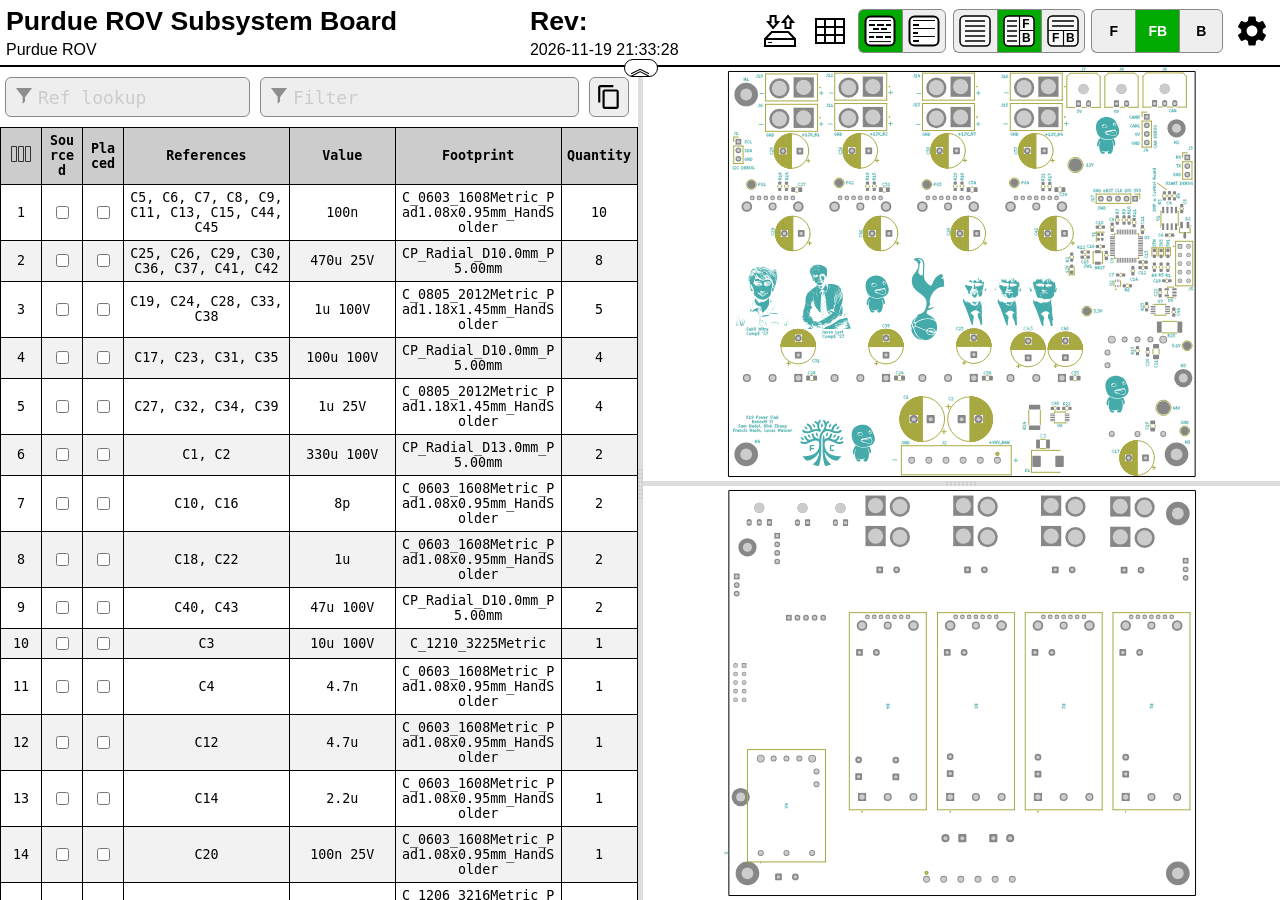
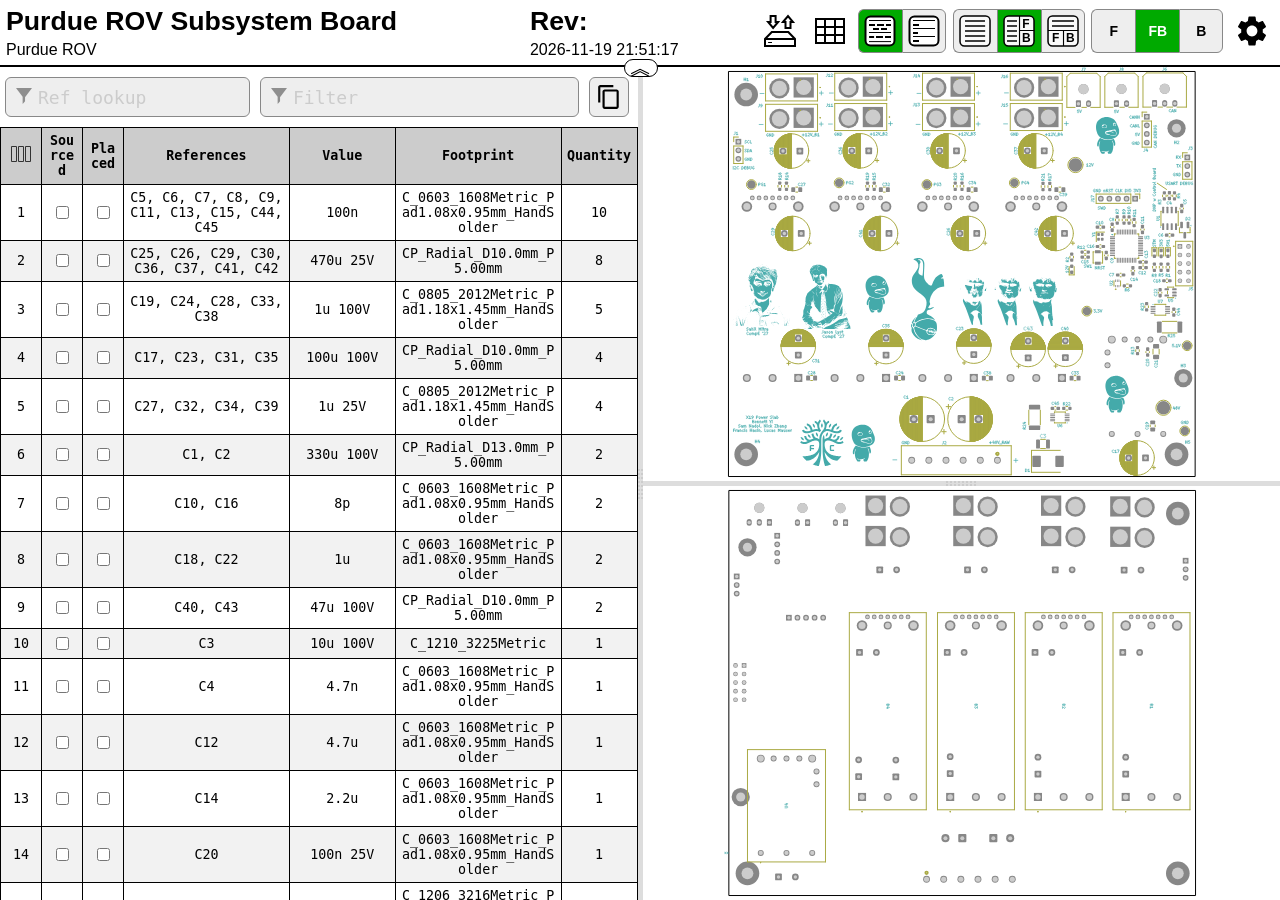
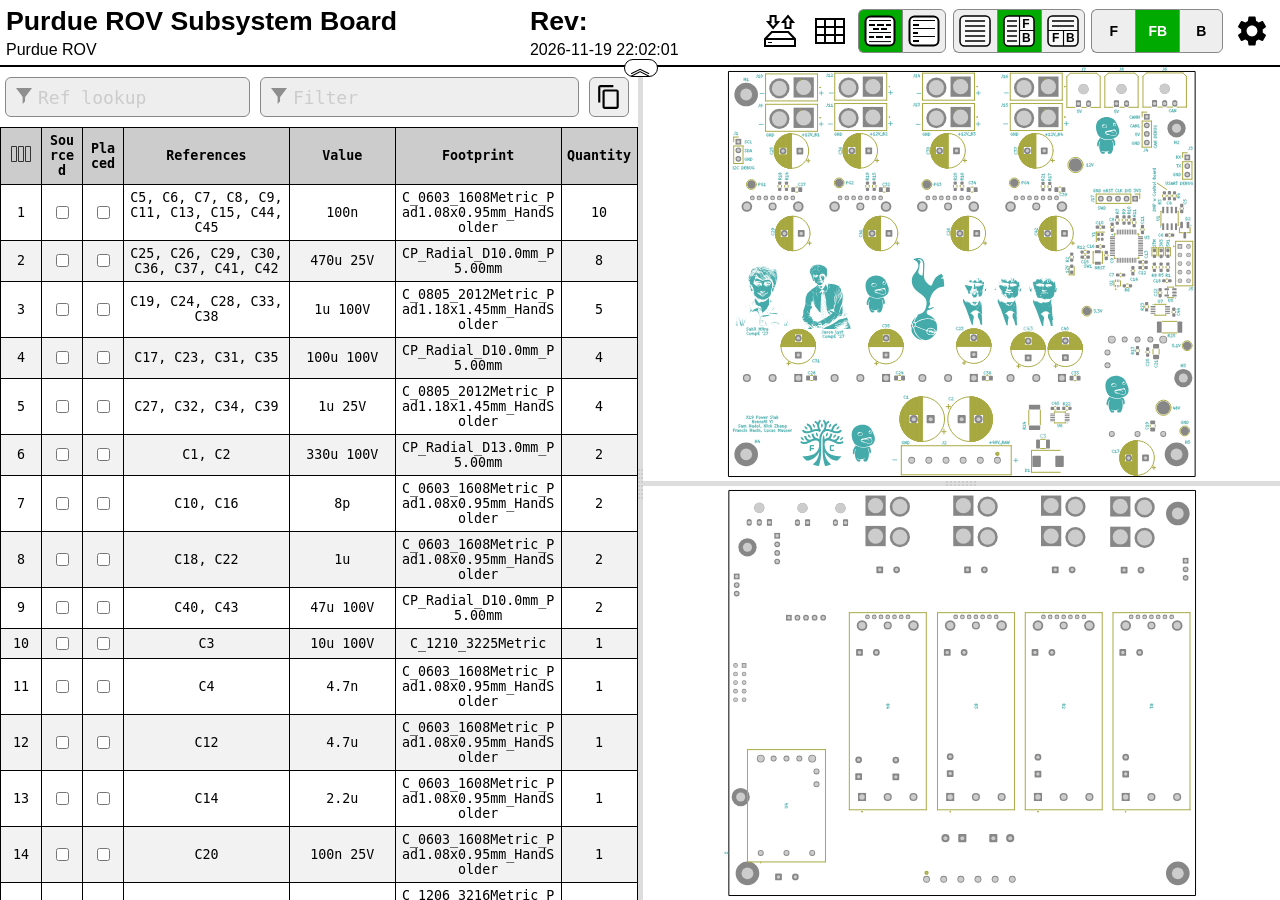
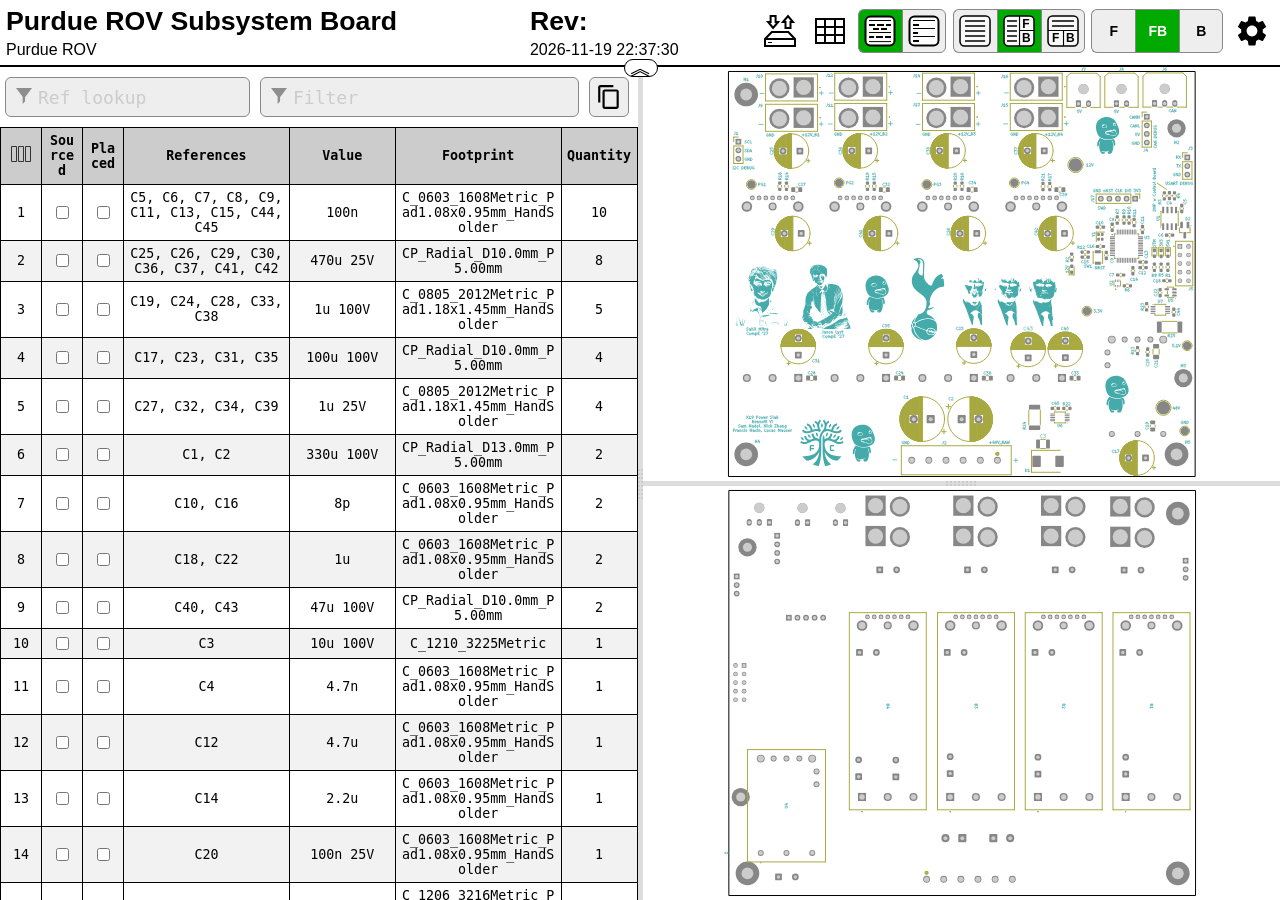
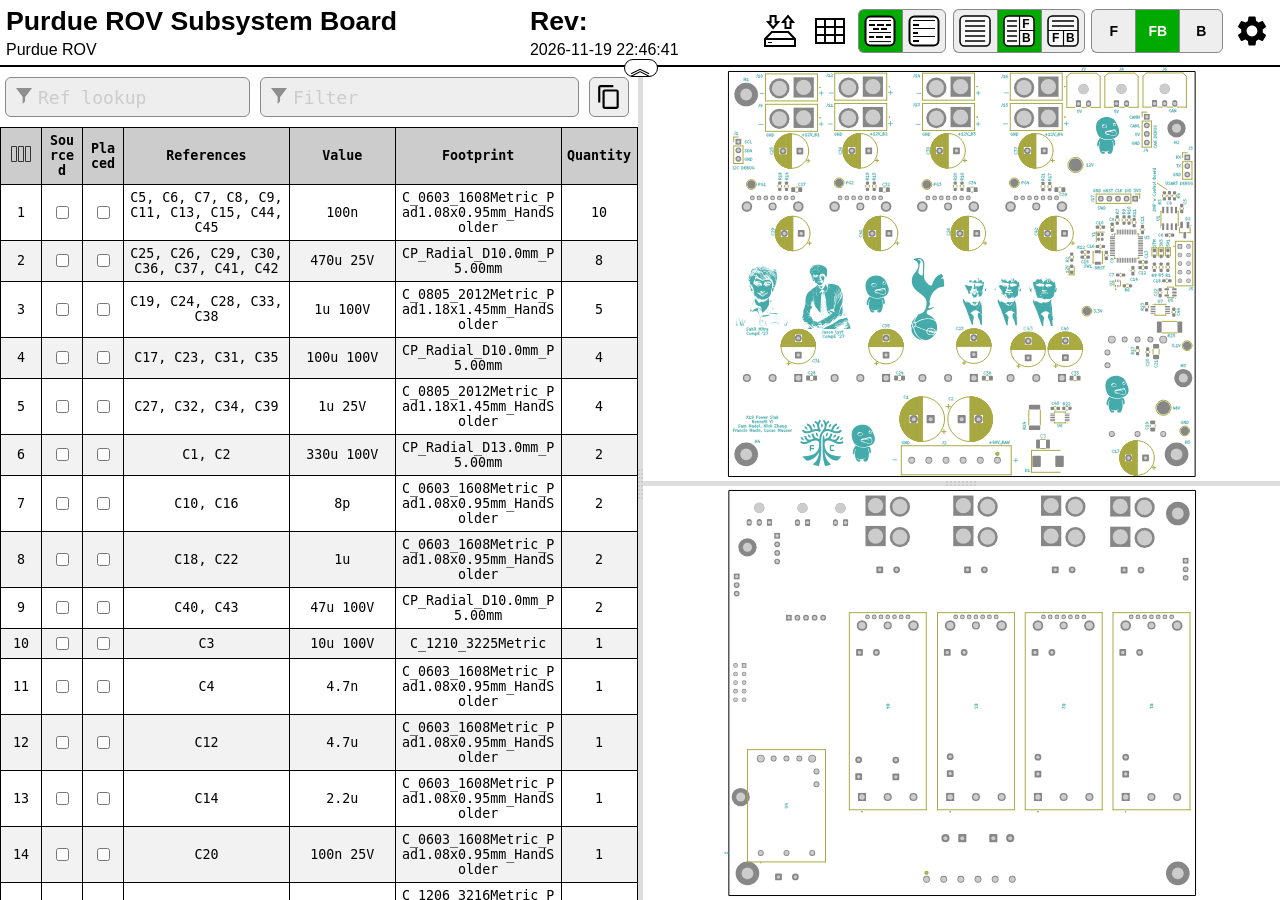
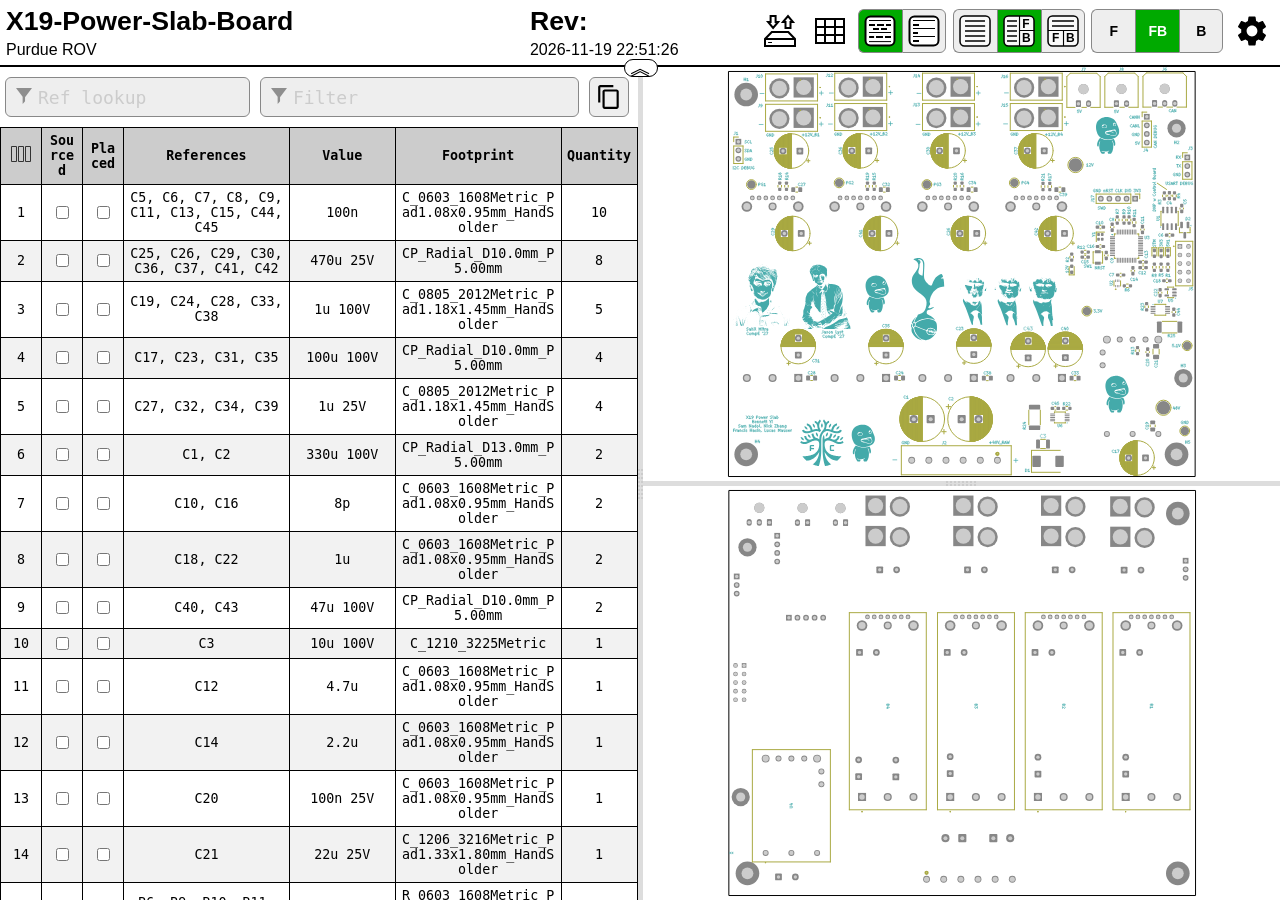
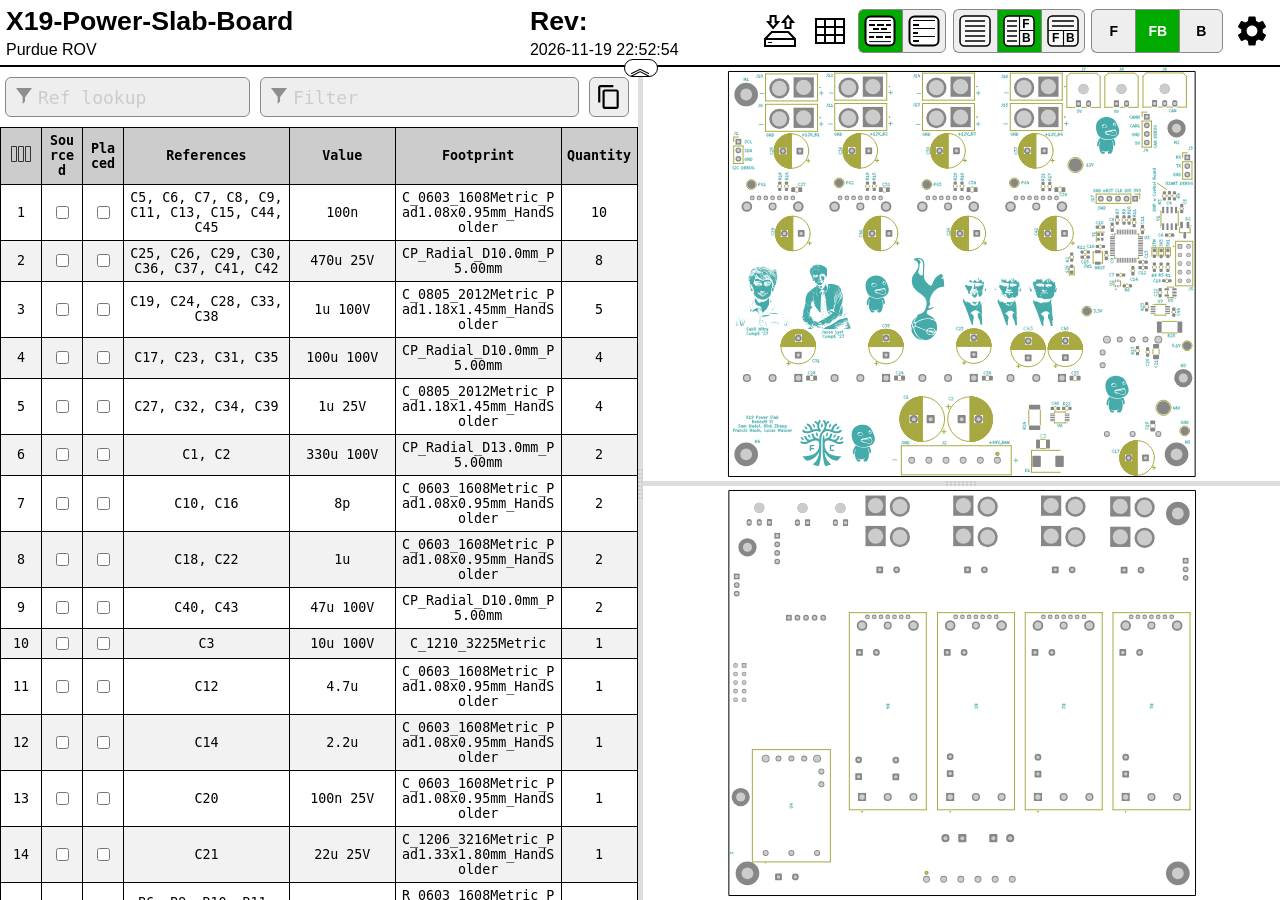
